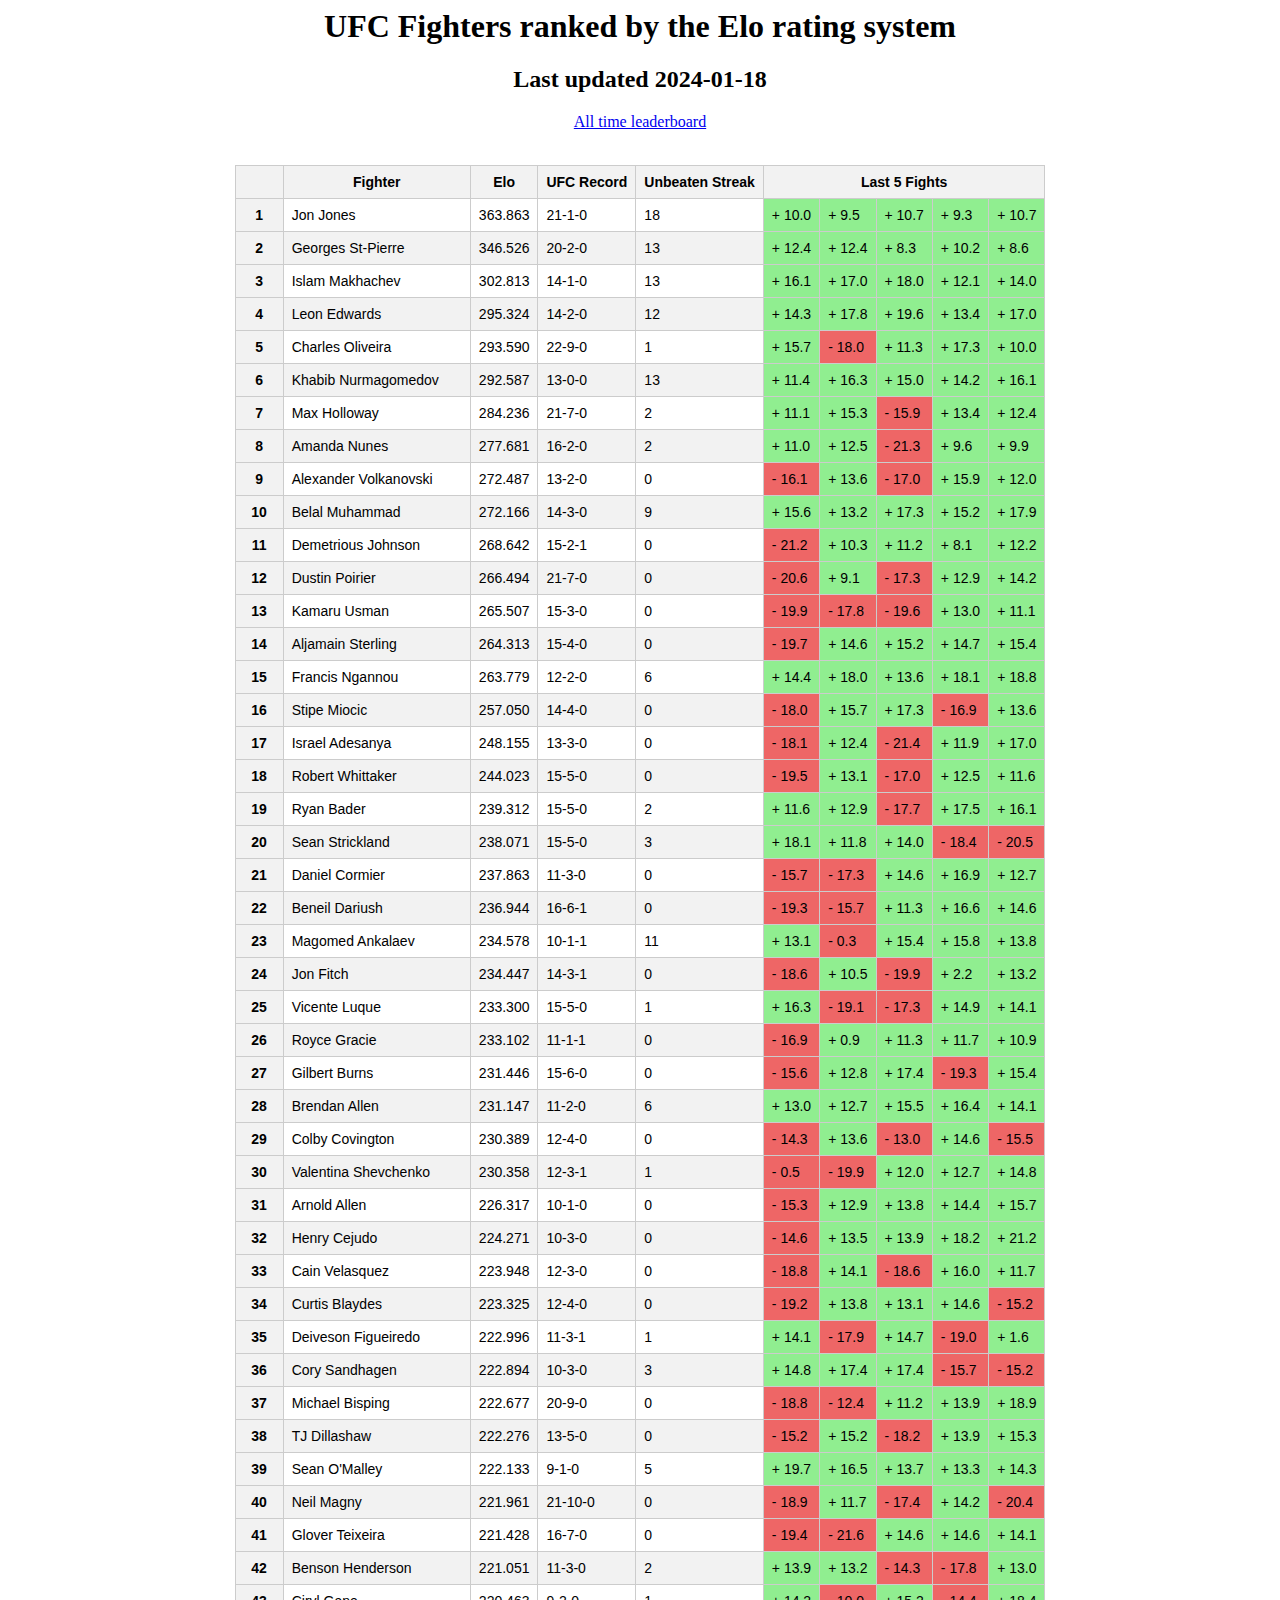
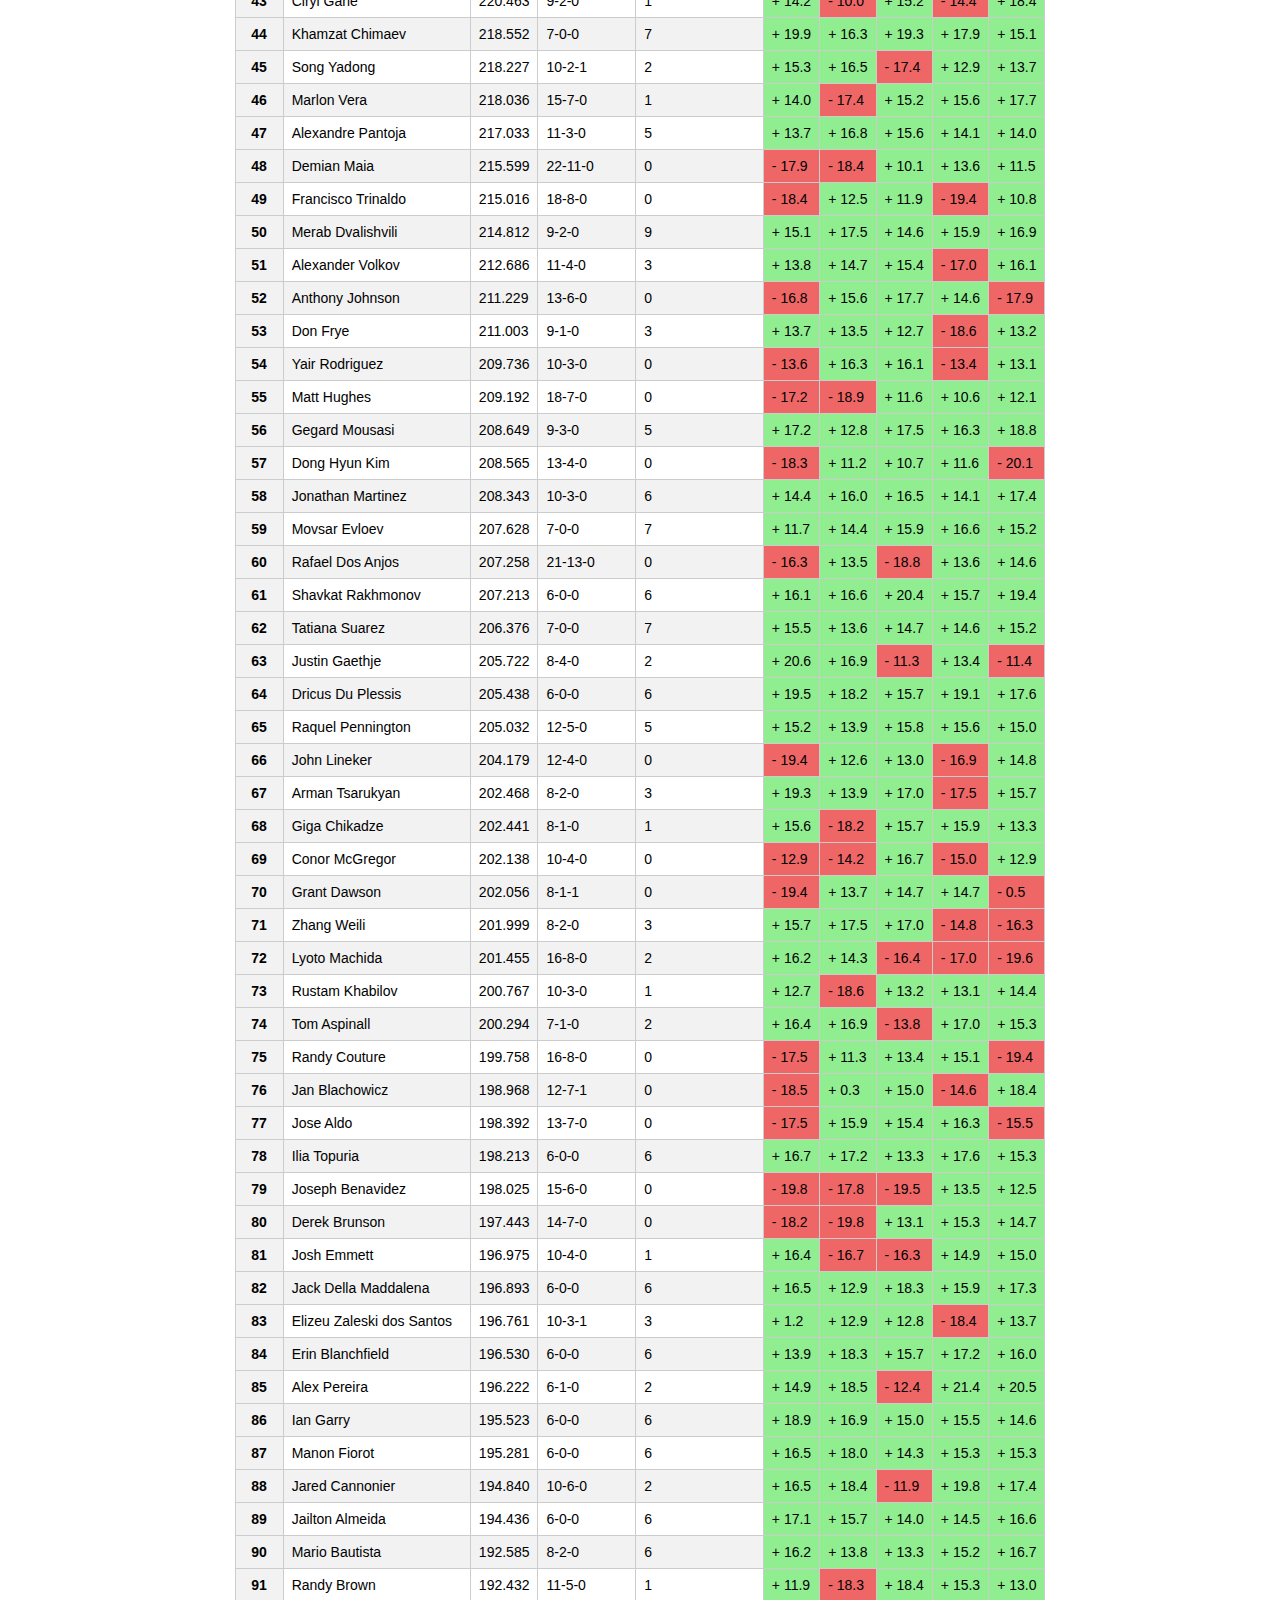
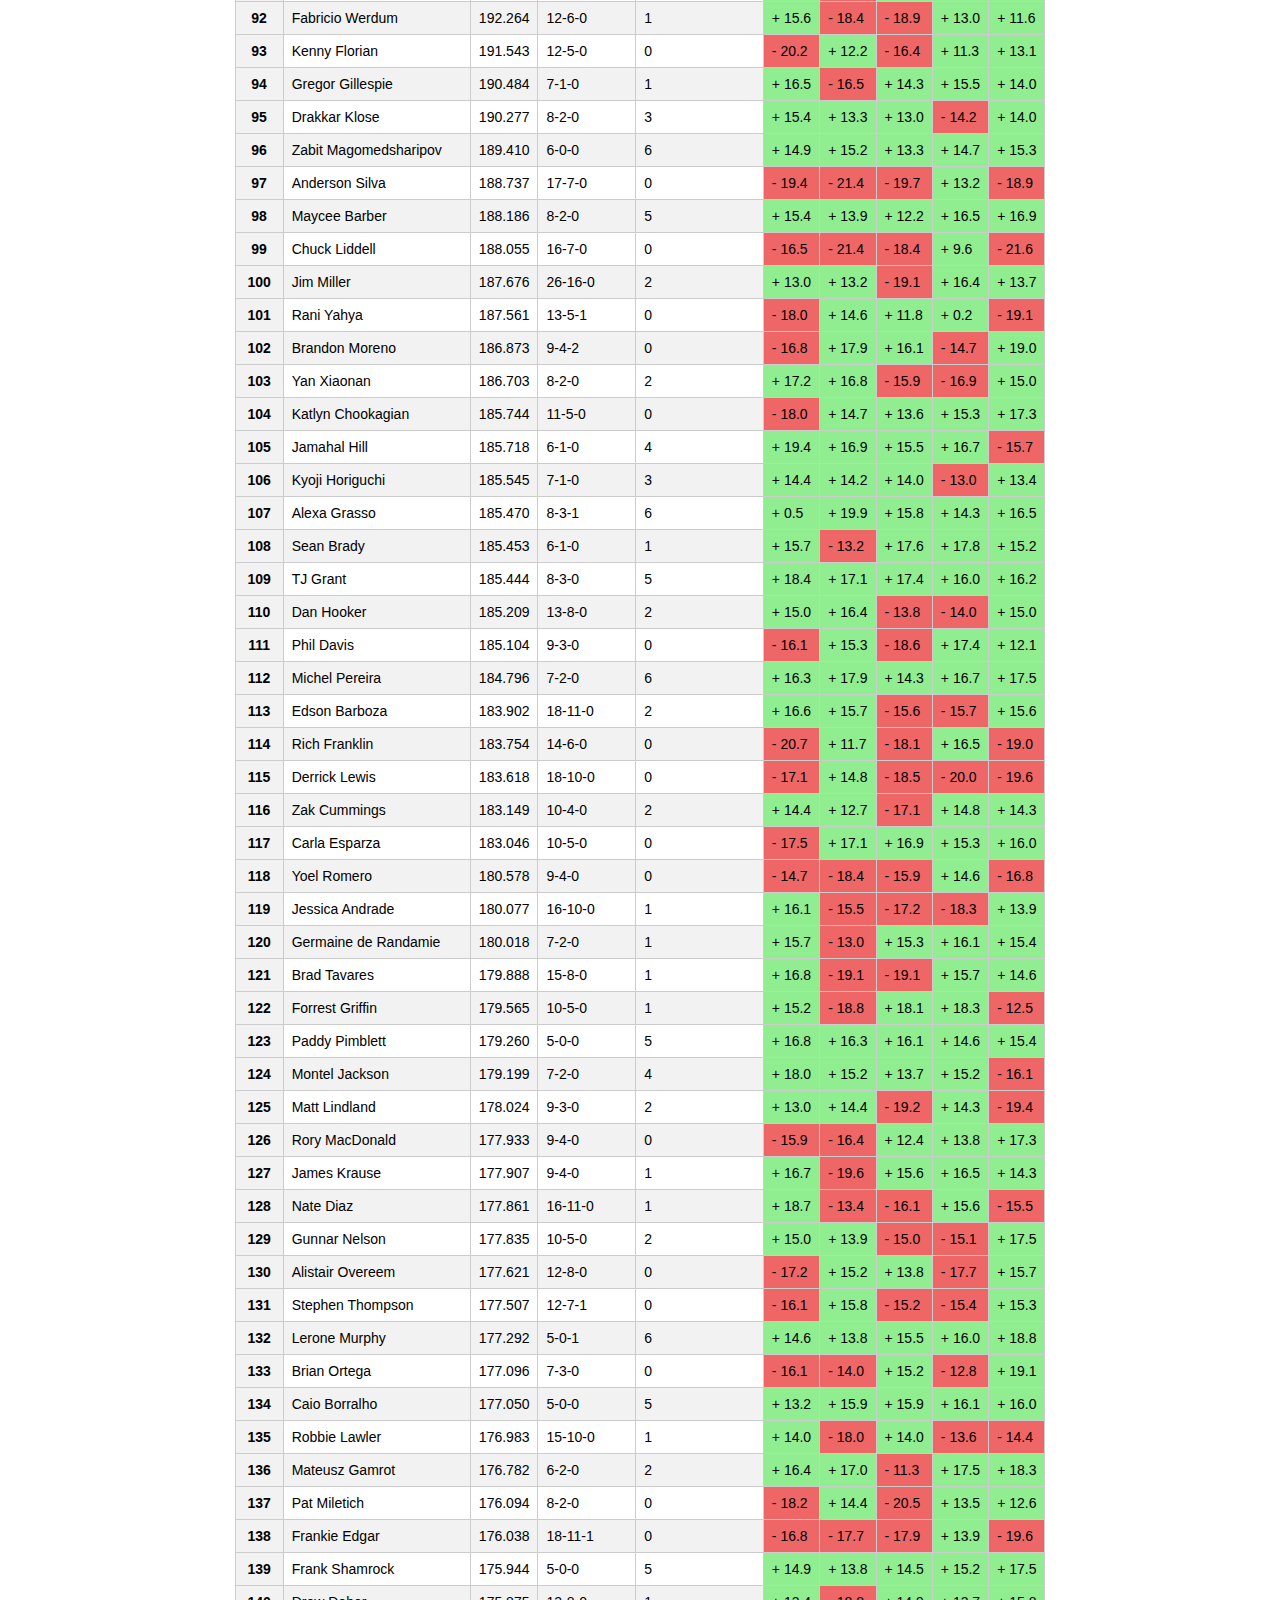
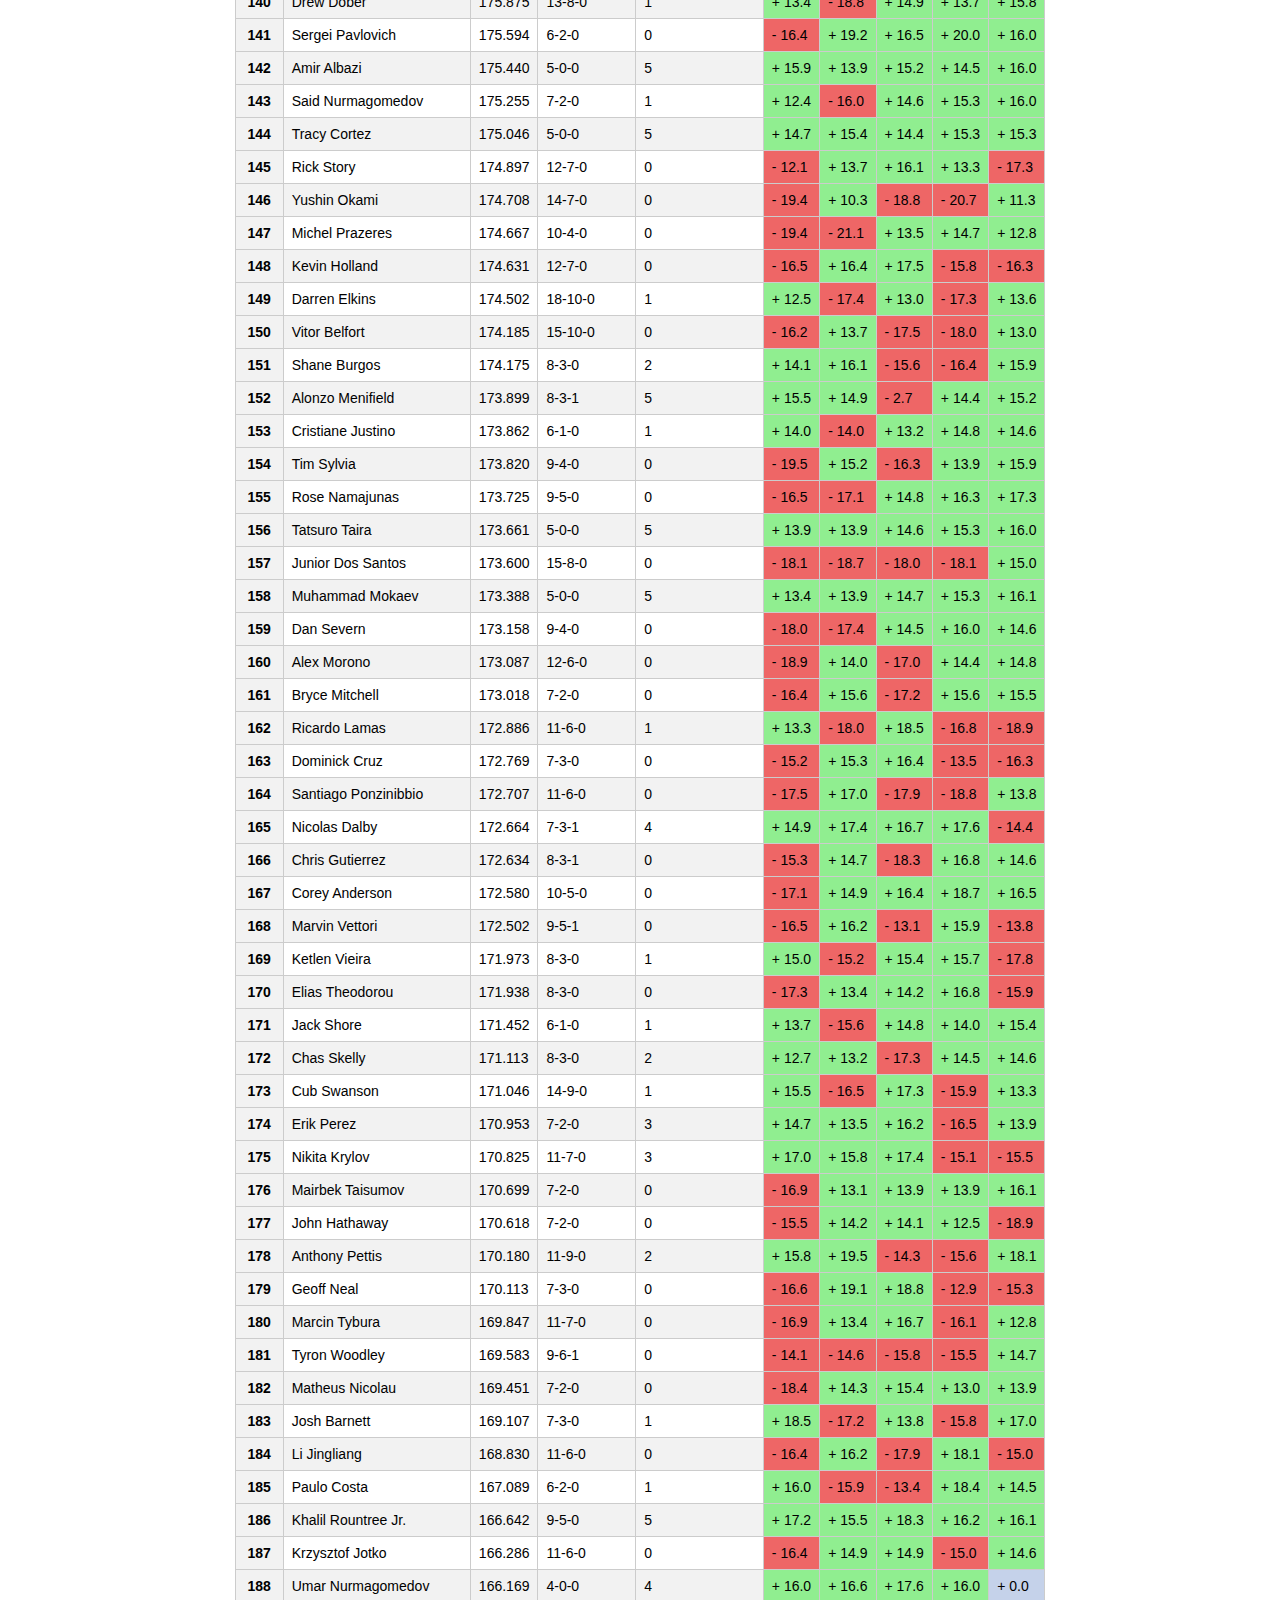
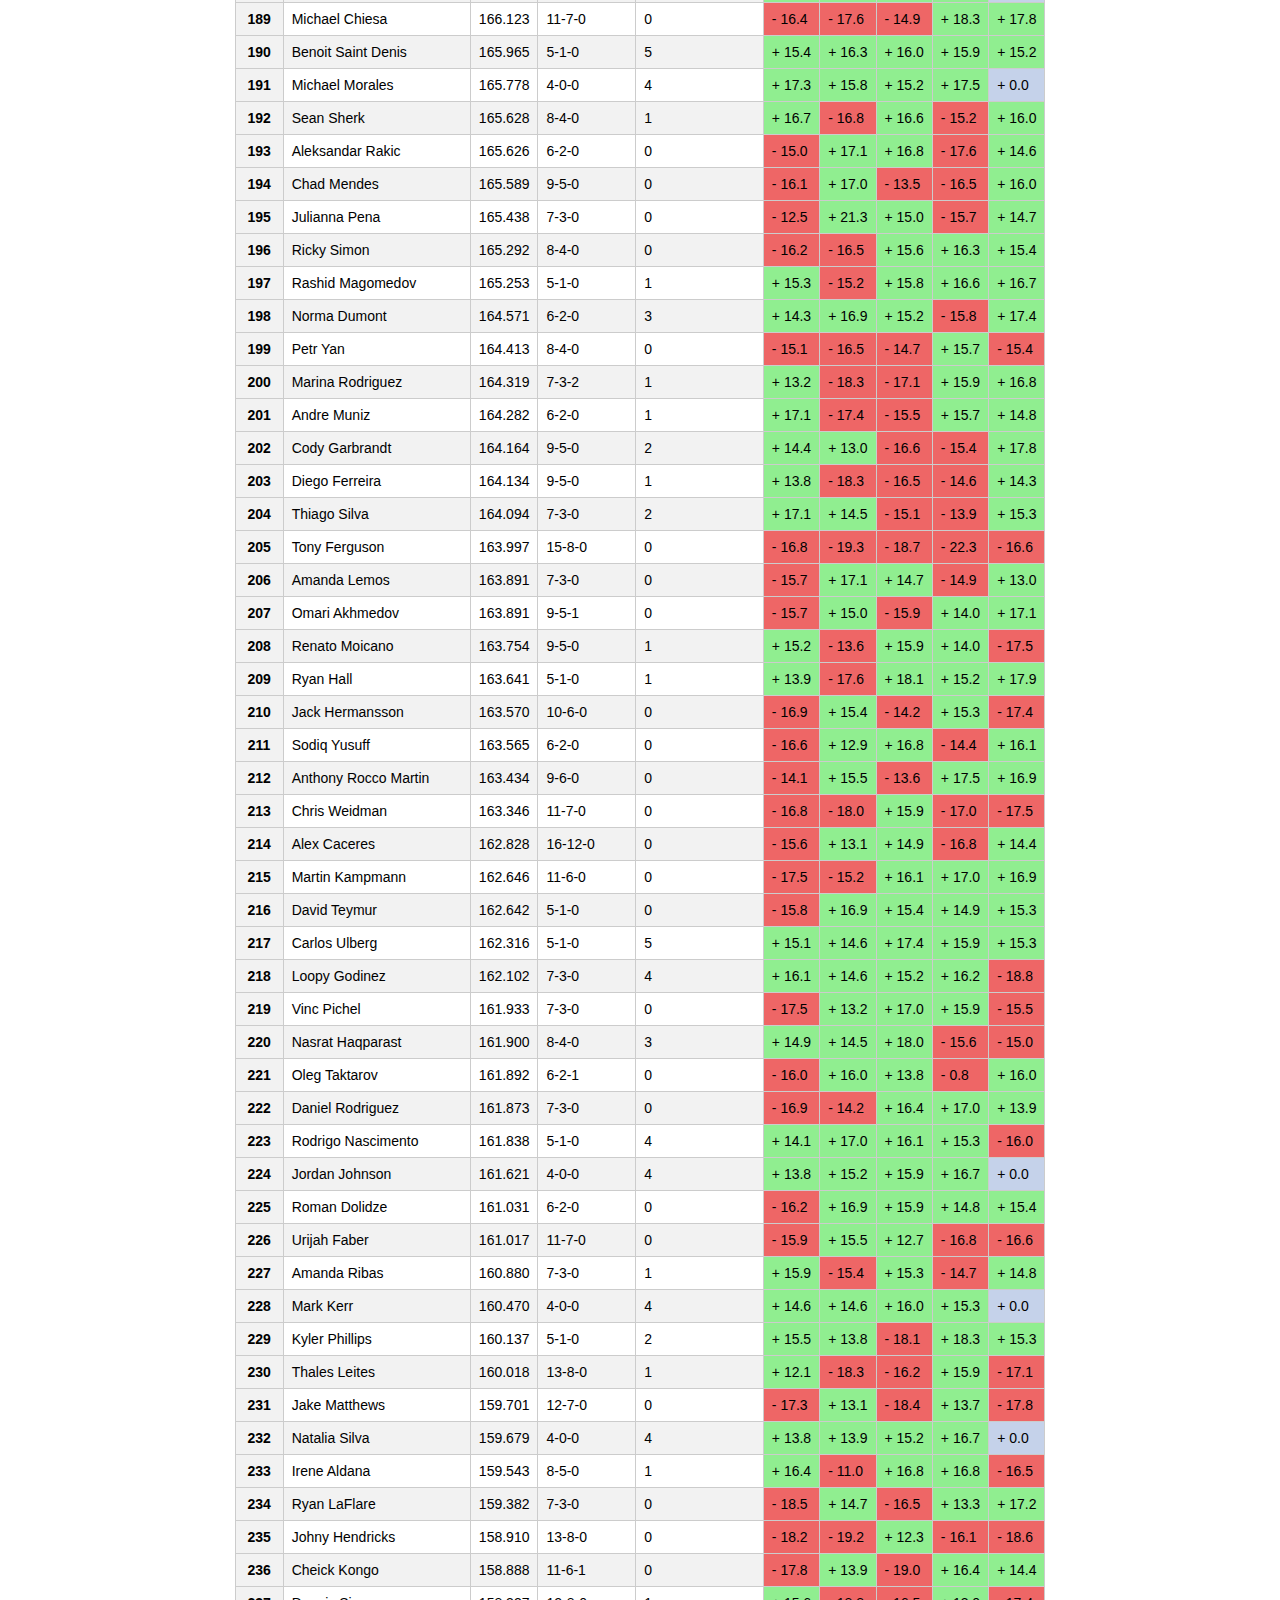
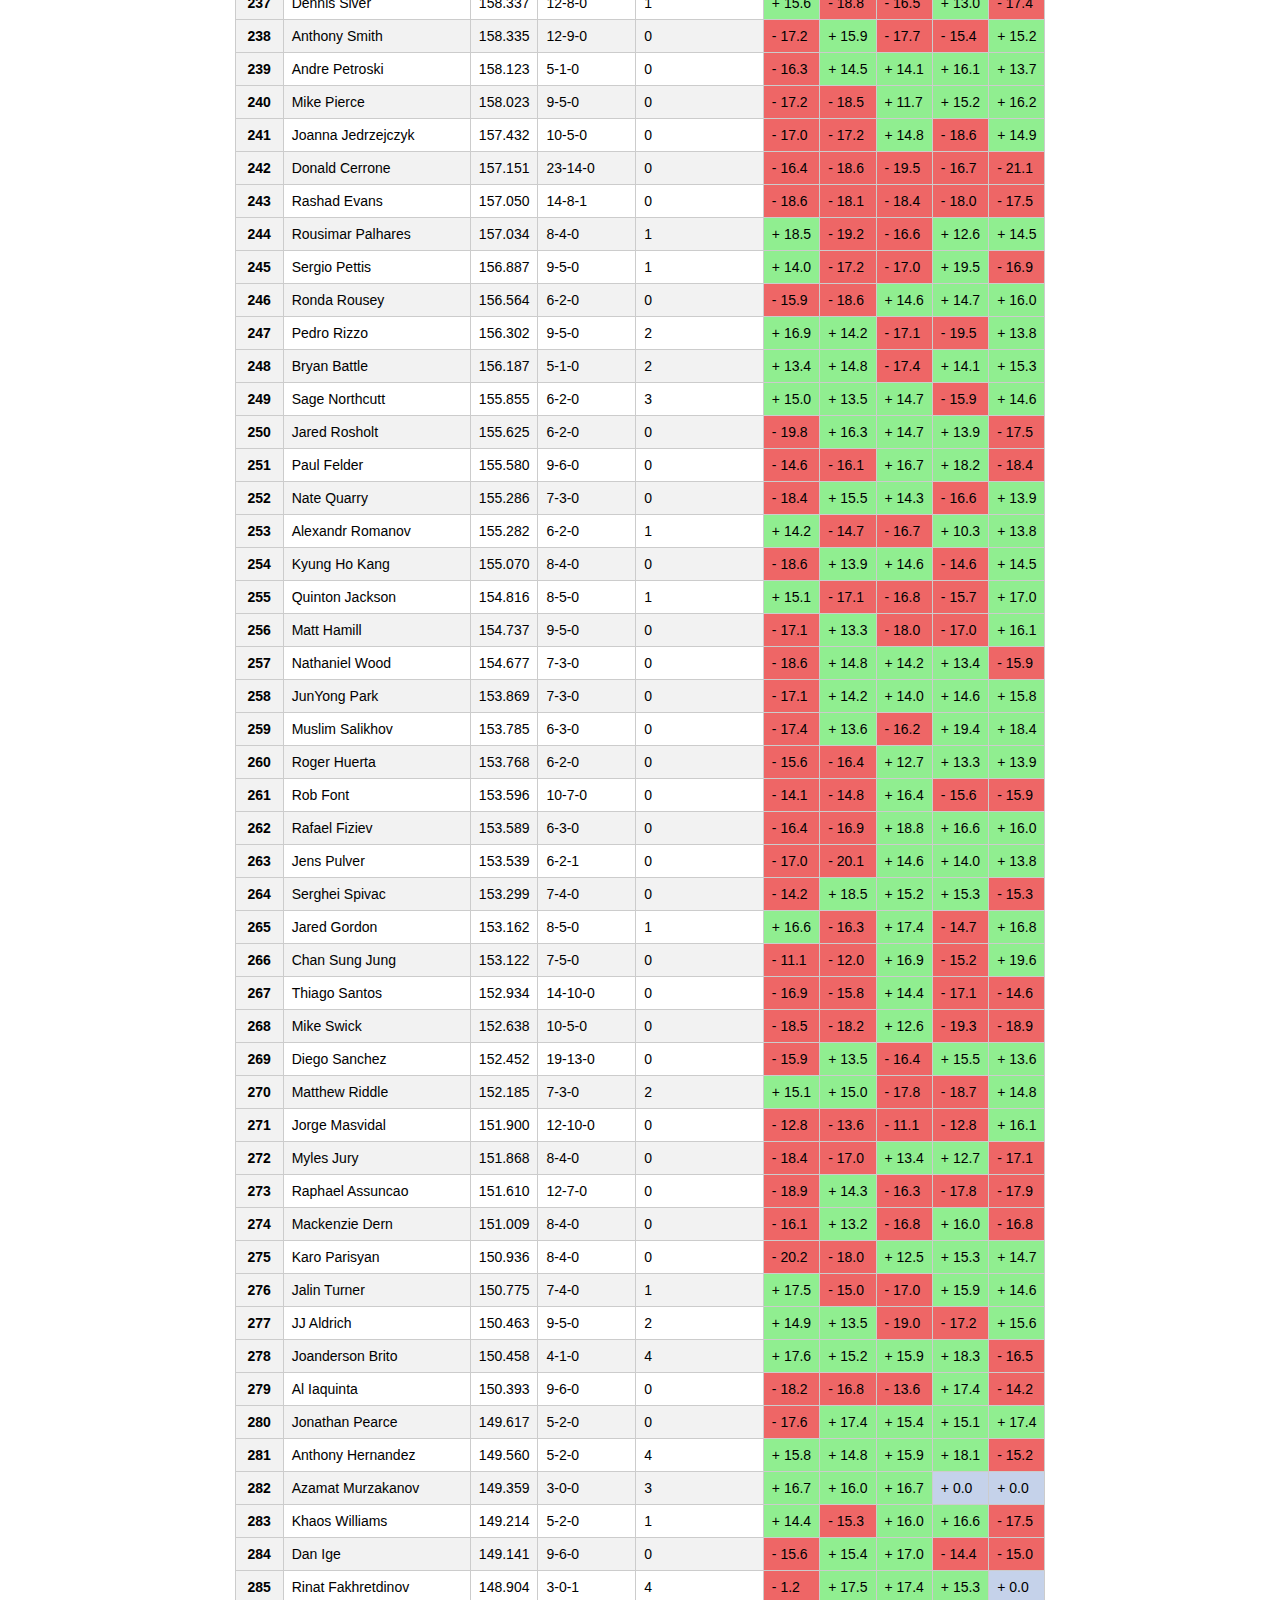
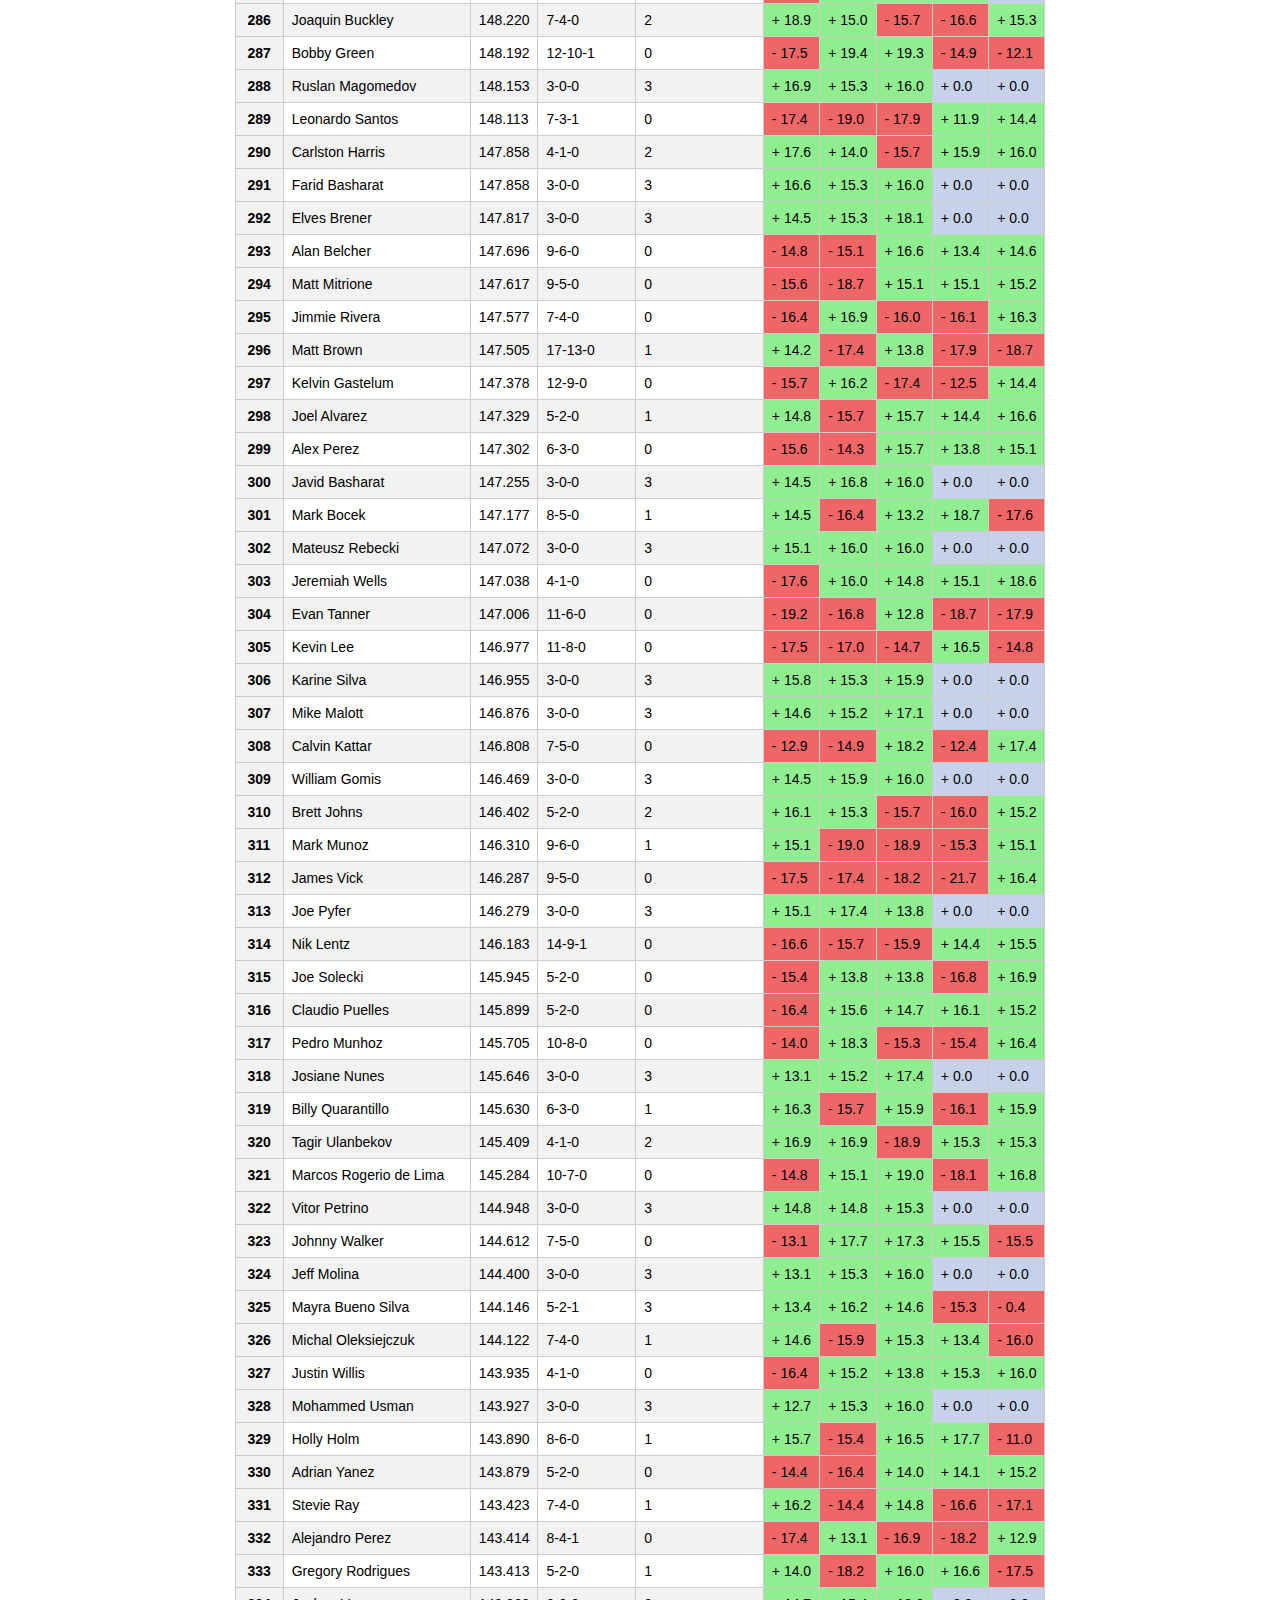
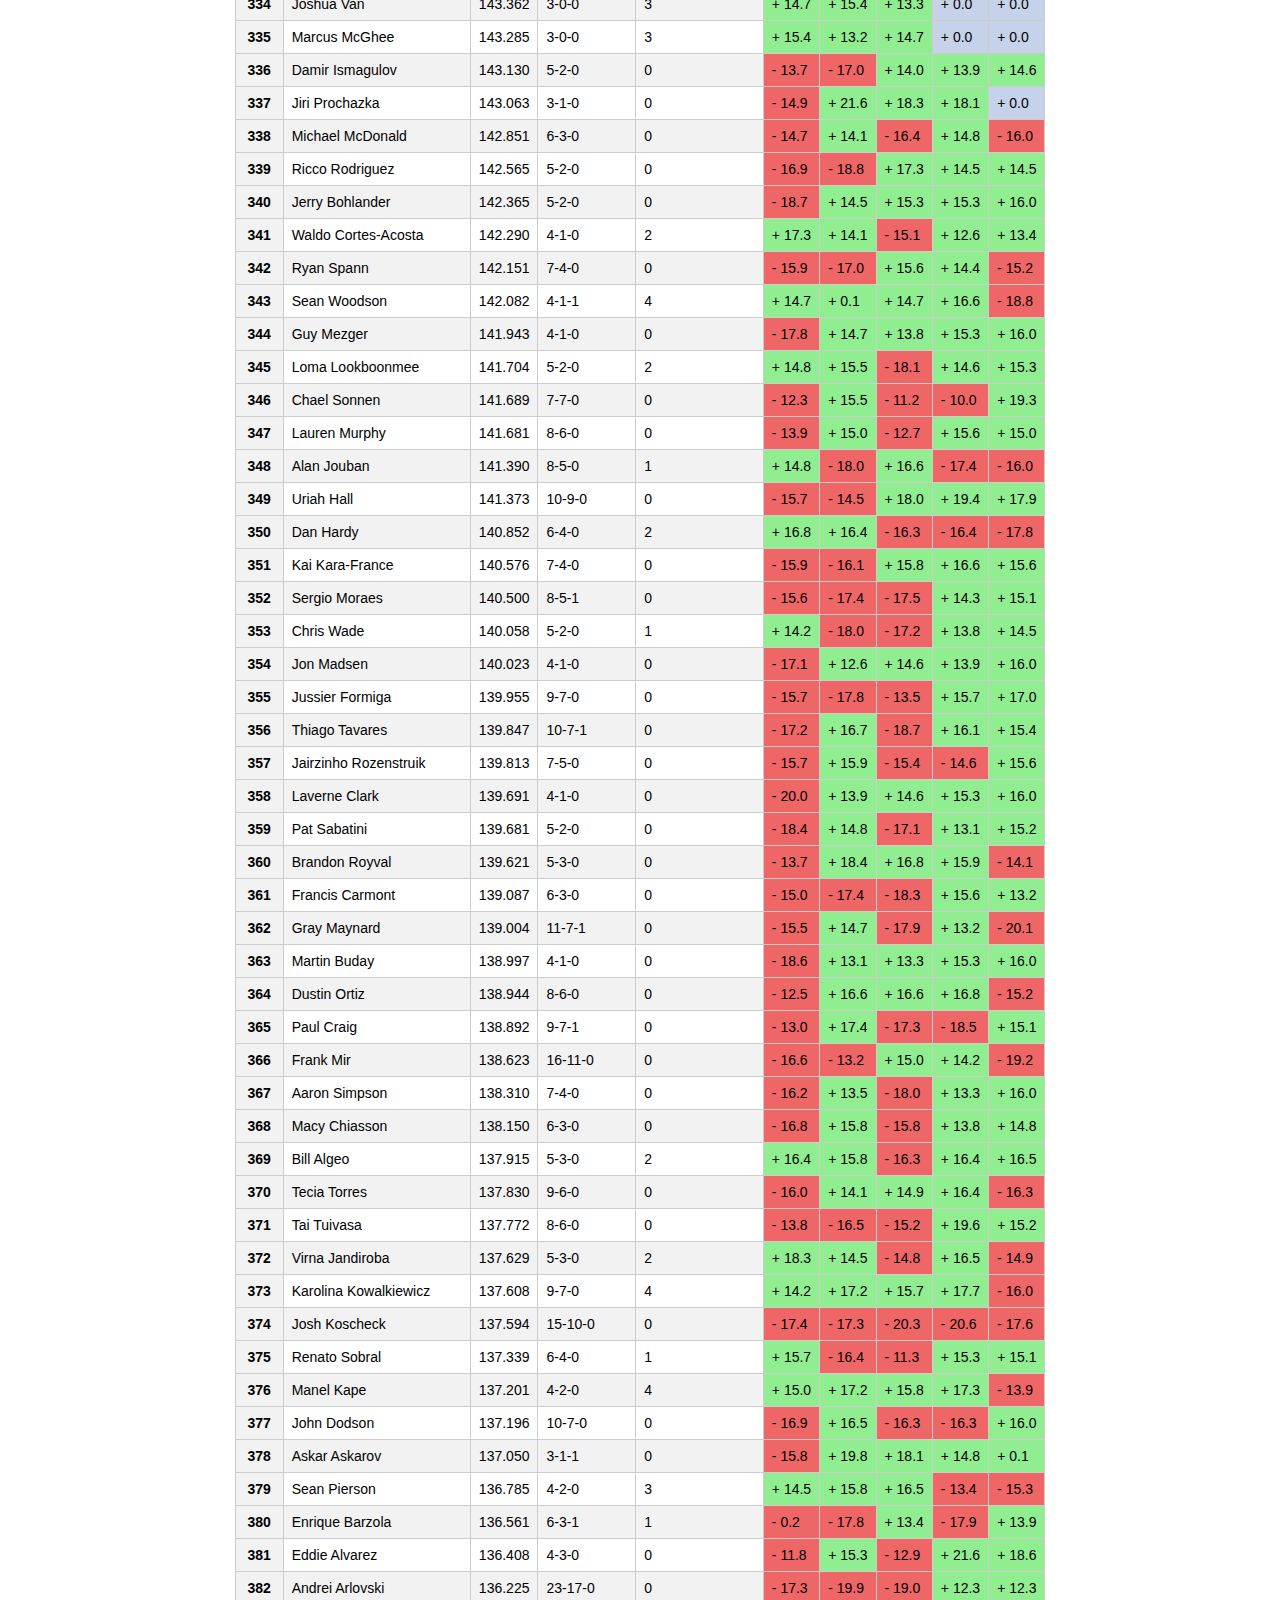
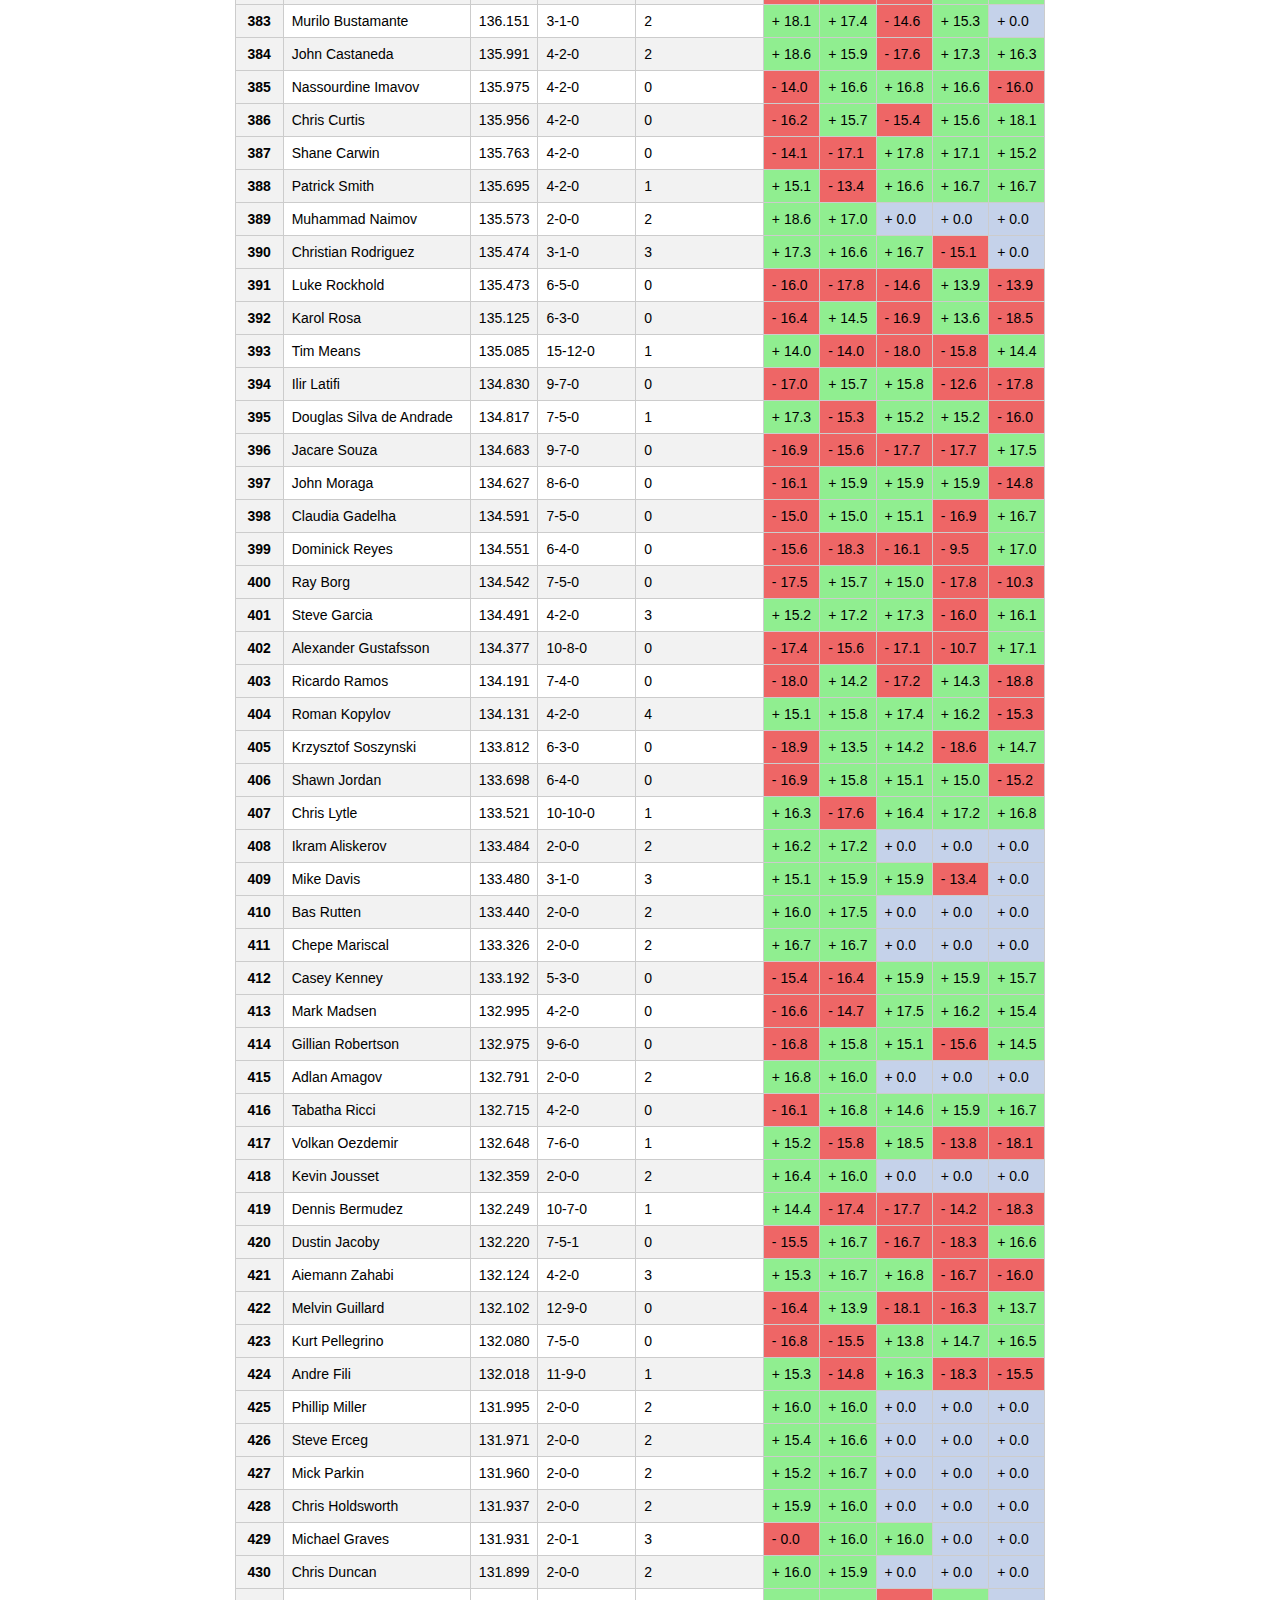
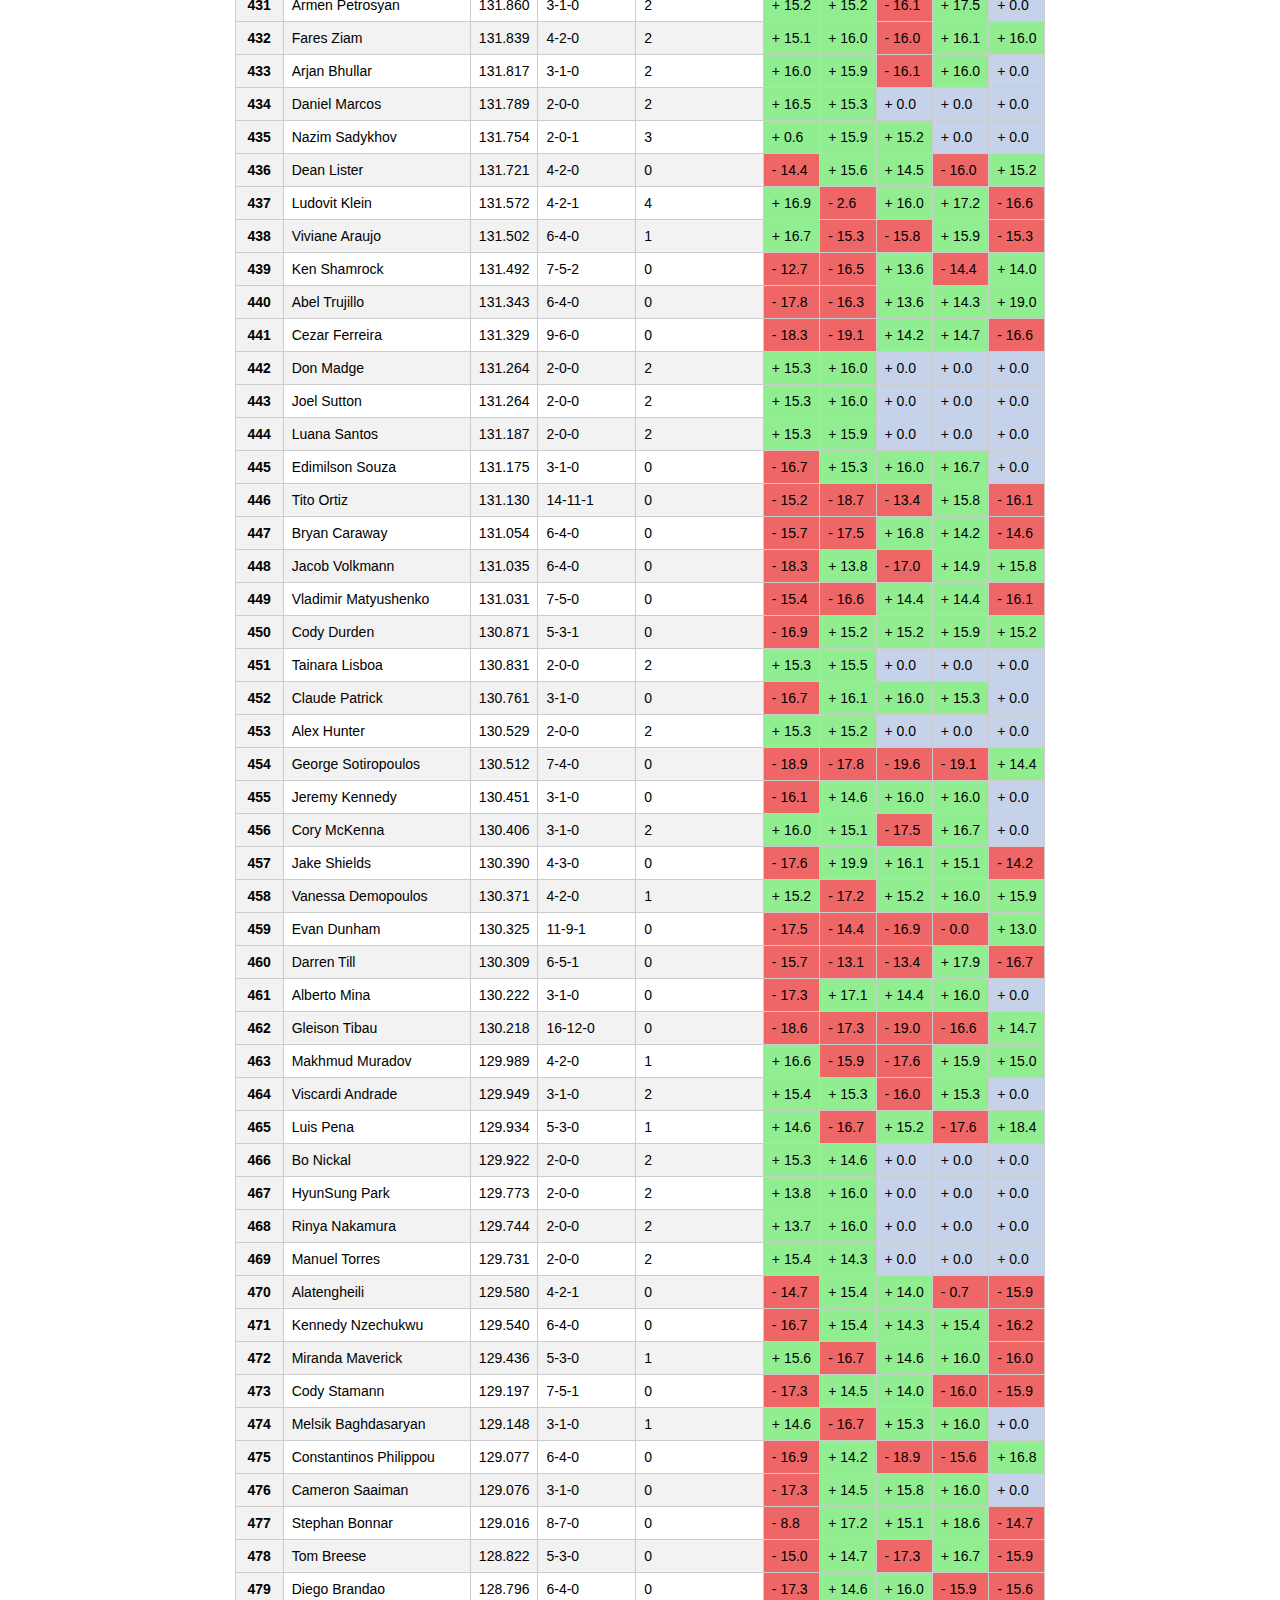
==== docs/index.html @ f028fefd "3.0" ====
</body>
    </html> <html>
    <head>
        <title>UFC ELO RATING</title>
        <link rel='stylesheet' type='text/css' href='style.css'>
    </head>
    <body>
        <h1  style="text-align: center; color: black;">UFC Fighters ranked by the Elo rating system</h1>
        <h2> Last updated 2024-01-18</h2> 
        <a href="peak_elo.html">All time leaderboard </a>
        <br> </br>

        <p><table border="1" class="dataframe">
  <thead>
    <tr style="text-align: right;">
      <th></th>
      <th>Fighter</th>
      <th>Elo</th>
      <th>UFC Record</th>
      <th>Unbeaten Streak</th>
      <th colspan="5">Last 5 Fights</th>
    </tr>
  </thead>
  <tbody>
    <tr>
      <th>1</th>
      <td>Jon Jones</td>
      <td>363.863</td>
      <td>21-1-0</td>
      <td>18</td>
<td style="background-color: #90EE90">+ 10.0</td><td style="background-color: #90EE90">+ 9.5</td><td style="background-color: #90EE90">+ 10.7</td><td style="background-color: #90EE90">+ 9.3</td><td style="background-color: #90EE90">+ 10.7</td>    </tr>
    <tr>
      <th>2</th>
      <td>Georges St-Pierre</td>
      <td>346.526</td>
      <td>20-2-0</td>
      <td>13</td>
<td style="background-color: #90EE90">+ 12.4</td><td style="background-color: #90EE90">+ 12.4</td><td style="background-color: #90EE90">+ 8.3</td><td style="background-color: #90EE90">+ 10.2</td><td style="background-color: #90EE90">+ 8.6</td>    </tr>
    <tr>
      <th>3</th>
      <td>Islam Makhachev</td>
      <td>302.813</td>
      <td>14-1-0</td>
      <td>13</td>
<td style="background-color: #90EE90">+ 16.1</td><td style="background-color: #90EE90">+ 17.0</td><td style="background-color: #90EE90">+ 18.0</td><td style="background-color: #90EE90">+ 12.1</td><td style="background-color: #90EE90">+ 14.0</td>    </tr>
    <tr>
      <th>4</th>
      <td>Leon Edwards</td>
      <td>295.324</td>
      <td>14-2-0</td>
      <td>12</td>
<td style="background-color: #90EE90">+ 14.3</td><td style="background-color: #90EE90">+ 17.8</td><td style="background-color: #90EE90">+ 19.6</td><td style="background-color: #90EE90">+ 13.4</td><td style="background-color: #90EE90">+ 17.0</td>    </tr>
    <tr>
      <th>5</th>
      <td>Charles Oliveira</td>
      <td>293.590</td>
      <td>22-9-0</td>
      <td>1</td>
<td style="background-color: #90EE90">+ 15.7</td><td style="background-color: #ee6666">- 18.0</td><td style="background-color: #90EE90">+ 11.3</td><td style="background-color: #90EE90">+ 17.3</td><td style="background-color: #90EE90">+ 10.0</td>    </tr>
    <tr>
      <th>6</th>
      <td>Khabib Nurmagomedov</td>
      <td>292.587</td>
      <td>13-0-0</td>
      <td>13</td>
<td style="background-color: #90EE90">+ 11.4</td><td style="background-color: #90EE90">+ 16.3</td><td style="background-color: #90EE90">+ 15.0</td><td style="background-color: #90EE90">+ 14.2</td><td style="background-color: #90EE90">+ 16.1</td>    </tr>
    <tr>
      <th>7</th>
      <td>Max Holloway</td>
      <td>284.236</td>
      <td>21-7-0</td>
      <td>2</td>
<td style="background-color: #90EE90">+ 11.1</td><td style="background-color: #90EE90">+ 15.3</td><td style="background-color: #ee6666">- 15.9</td><td style="background-color: #90EE90">+ 13.4</td><td style="background-color: #90EE90">+ 12.4</td>    </tr>
    <tr>
      <th>8</th>
      <td>Amanda Nunes</td>
      <td>277.681</td>
      <td>16-2-0</td>
      <td>2</td>
<td style="background-color: #90EE90">+ 11.0</td><td style="background-color: #90EE90">+ 12.5</td><td style="background-color: #ee6666">- 21.3</td><td style="background-color: #90EE90">+ 9.6</td><td style="background-color: #90EE90">+ 9.9</td>    </tr>
    <tr>
      <th>9</th>
      <td>Alexander Volkanovski</td>
      <td>272.487</td>
      <td>13-2-0</td>
      <td>0</td>
<td style="background-color: #ee6666">- 16.1</td><td style="background-color: #90EE90">+ 13.6</td><td style="background-color: #ee6666">- 17.0</td><td style="background-color: #90EE90">+ 15.9</td><td style="background-color: #90EE90">+ 12.0</td>    </tr>
    <tr>
      <th>10</th>
      <td>Belal Muhammad</td>
      <td>272.166</td>
      <td>14-3-0</td>
      <td>9</td>
<td style="background-color: #90EE90">+ 15.6</td><td style="background-color: #90EE90">+ 13.2</td><td style="background-color: #90EE90">+ 17.3</td><td style="background-color: #90EE90">+ 15.2</td><td style="background-color: #90EE90">+ 17.9</td>    </tr>
    <tr>
      <th>11</th>
      <td>Demetrious Johnson</td>
      <td>268.642</td>
      <td>15-2-1</td>
      <td>0</td>
<td style="background-color: #ee6666">- 21.2</td><td style="background-color: #90EE90">+ 10.3</td><td style="background-color: #90EE90">+ 11.2</td><td style="background-color: #90EE90">+ 8.1</td><td style="background-color: #90EE90">+ 12.2</td>    </tr>
    <tr>
      <th>12</th>
      <td>Dustin Poirier</td>
      <td>266.494</td>
      <td>21-7-0</td>
      <td>0</td>
<td style="background-color: #ee6666">- 20.6</td><td style="background-color: #90EE90">+ 9.1</td><td style="background-color: #ee6666">- 17.3</td><td style="background-color: #90EE90">+ 12.9</td><td style="background-color: #90EE90">+ 14.2</td>    </tr>
    <tr>
      <th>13</th>
      <td>Kamaru Usman</td>
      <td>265.507</td>
      <td>15-3-0</td>
      <td>0</td>
<td style="background-color: #ee6666">- 19.9</td><td style="background-color: #ee6666">- 17.8</td><td style="background-color: #ee6666">- 19.6</td><td style="background-color: #90EE90">+ 13.0</td><td style="background-color: #90EE90">+ 11.1</td>    </tr>
    <tr>
      <th>14</th>
      <td>Aljamain Sterling</td>
      <td>264.313</td>
      <td>15-4-0</td>
      <td>0</td>
<td style="background-color: #ee6666">- 19.7</td><td style="background-color: #90EE90">+ 14.6</td><td style="background-color: #90EE90">+ 15.2</td><td style="background-color: #90EE90">+ 14.7</td><td style="background-color: #90EE90">+ 15.4</td>    </tr>
    <tr>
      <th>15</th>
      <td>Francis Ngannou</td>
      <td>263.779</td>
      <td>12-2-0</td>
      <td>6</td>
<td style="background-color: #90EE90">+ 14.4</td><td style="background-color: #90EE90">+ 18.0</td><td style="background-color: #90EE90">+ 13.6</td><td style="background-color: #90EE90">+ 18.1</td><td style="background-color: #90EE90">+ 18.8</td>    </tr>
    <tr>
      <th>16</th>
      <td>Stipe Miocic</td>
      <td>257.050</td>
      <td>14-4-0</td>
      <td>0</td>
<td style="background-color: #ee6666">- 18.0</td><td style="background-color: #90EE90">+ 15.7</td><td style="background-color: #90EE90">+ 17.3</td><td style="background-color: #ee6666">- 16.9</td><td style="background-color: #90EE90">+ 13.6</td>    </tr>
    <tr>
      <th>17</th>
      <td>Israel Adesanya</td>
      <td>248.155</td>
      <td>13-3-0</td>
      <td>0</td>
<td style="background-color: #ee6666">- 18.1</td><td style="background-color: #90EE90">+ 12.4</td><td style="background-color: #ee6666">- 21.4</td><td style="background-color: #90EE90">+ 11.9</td><td style="background-color: #90EE90">+ 17.0</td>    </tr>
    <tr>
      <th>18</th>
      <td>Robert Whittaker</td>
      <td>244.023</td>
      <td>15-5-0</td>
      <td>0</td>
<td style="background-color: #ee6666">- 19.5</td><td style="background-color: #90EE90">+ 13.1</td><td style="background-color: #ee6666">- 17.0</td><td style="background-color: #90EE90">+ 12.5</td><td style="background-color: #90EE90">+ 11.6</td>    </tr>
    <tr>
      <th>19</th>
      <td>Ryan Bader</td>
      <td>239.312</td>
      <td>15-5-0</td>
      <td>2</td>
<td style="background-color: #90EE90">+ 11.6</td><td style="background-color: #90EE90">+ 12.9</td><td style="background-color: #ee6666">- 17.7</td><td style="background-color: #90EE90">+ 17.5</td><td style="background-color: #90EE90">+ 16.1</td>    </tr>
    <tr>
      <th>20</th>
      <td>Sean Strickland</td>
      <td>238.071</td>
      <td>15-5-0</td>
      <td>3</td>
<td style="background-color: #90EE90">+ 18.1</td><td style="background-color: #90EE90">+ 11.8</td><td style="background-color: #90EE90">+ 14.0</td><td style="background-color: #ee6666">- 18.4</td><td style="background-color: #ee6666">- 20.5</td>    </tr>
    <tr>
      <th>21</th>
      <td>Daniel Cormier</td>
      <td>237.863</td>
      <td>11-3-0</td>
      <td>0</td>
<td style="background-color: #ee6666">- 15.7</td><td style="background-color: #ee6666">- 17.3</td><td style="background-color: #90EE90">+ 14.6</td><td style="background-color: #90EE90">+ 16.9</td><td style="background-color: #90EE90">+ 12.7</td>    </tr>
    <tr>
      <th>22</th>
      <td>Beneil Dariush</td>
      <td>236.944</td>
      <td>16-6-1</td>
      <td>0</td>
<td style="background-color: #ee6666">- 19.3</td><td style="background-color: #ee6666">- 15.7</td><td style="background-color: #90EE90">+ 11.3</td><td style="background-color: #90EE90">+ 16.6</td><td style="background-color: #90EE90">+ 14.6</td>    </tr>
    <tr>
      <th>23</th>
      <td>Magomed Ankalaev</td>
      <td>234.578</td>
      <td>10-1-1</td>
      <td>11</td>
<td style="background-color: #90EE90">+ 13.1</td><td style="background-color: #ee6666">- 0.3</td><td style="background-color: #90EE90">+ 15.4</td><td style="background-color: #90EE90">+ 15.8</td><td style="background-color: #90EE90">+ 13.8</td>    </tr>
    <tr>
      <th>24</th>
      <td>Jon Fitch</td>
      <td>234.447</td>
      <td>14-3-1</td>
      <td>0</td>
<td style="background-color: #ee6666">- 18.6</td><td style="background-color: #90EE90">+ 10.5</td><td style="background-color: #ee6666">- 19.9</td><td style="background-color: #90EE90">+ 2.2</td><td style="background-color: #90EE90">+ 13.2</td>    </tr>
    <tr>
      <th>25</th>
      <td>Vicente Luque</td>
      <td>233.300</td>
      <td>15-5-0</td>
      <td>1</td>
<td style="background-color: #90EE90">+ 16.3</td><td style="background-color: #ee6666">- 19.1</td><td style="background-color: #ee6666">- 17.3</td><td style="background-color: #90EE90">+ 14.9</td><td style="background-color: #90EE90">+ 14.1</td>    </tr>
    <tr>
      <th>26</th>
      <td>Royce Gracie</td>
      <td>233.102</td>
      <td>11-1-1</td>
      <td>0</td>
<td style="background-color: #ee6666">- 16.9</td><td style="background-color: #90EE90">+ 0.9</td><td style="background-color: #90EE90">+ 11.3</td><td style="background-color: #90EE90">+ 11.7</td><td style="background-color: #90EE90">+ 10.9</td>    </tr>
    <tr>
      <th>27</th>
      <td>Gilbert Burns</td>
      <td>231.446</td>
      <td>15-6-0</td>
      <td>0</td>
<td style="background-color: #ee6666">- 15.6</td><td style="background-color: #90EE90">+ 12.8</td><td style="background-color: #90EE90">+ 17.4</td><td style="background-color: #ee6666">- 19.3</td><td style="background-color: #90EE90">+ 15.4</td>    </tr>
    <tr>
      <th>28</th>
      <td>Brendan Allen</td>
      <td>231.147</td>
      <td>11-2-0</td>
      <td>6</td>
<td style="background-color: #90EE90">+ 13.0</td><td style="background-color: #90EE90">+ 12.7</td><td style="background-color: #90EE90">+ 15.5</td><td style="background-color: #90EE90">+ 16.4</td><td style="background-color: #90EE90">+ 14.1</td>    </tr>
    <tr>
      <th>29</th>
      <td>Colby Covington</td>
      <td>230.389</td>
      <td>12-4-0</td>
      <td>0</td>
<td style="background-color: #ee6666">- 14.3</td><td style="background-color: #90EE90">+ 13.6</td><td style="background-color: #ee6666">- 13.0</td><td style="background-color: #90EE90">+ 14.6</td><td style="background-color: #ee6666">- 15.5</td>    </tr>
    <tr>
      <th>30</th>
      <td>Valentina Shevchenko</td>
      <td>230.358</td>
      <td>12-3-1</td>
      <td>1</td>
<td style="background-color: #ee6666">- 0.5</td><td style="background-color: #ee6666">- 19.9</td><td style="background-color: #90EE90">+ 12.0</td><td style="background-color: #90EE90">+ 12.7</td><td style="background-color: #90EE90">+ 14.8</td>    </tr>
    <tr>
      <th>31</th>
      <td>Arnold Allen</td>
      <td>226.317</td>
      <td>10-1-0</td>
      <td>0</td>
<td style="background-color: #ee6666">- 15.3</td><td style="background-color: #90EE90">+ 12.9</td><td style="background-color: #90EE90">+ 13.8</td><td style="background-color: #90EE90">+ 14.4</td><td style="background-color: #90EE90">+ 15.7</td>    </tr>
    <tr>
      <th>32</th>
      <td>Henry Cejudo</td>
      <td>224.271</td>
      <td>10-3-0</td>
      <td>0</td>
<td style="background-color: #ee6666">- 14.6</td><td style="background-color: #90EE90">+ 13.5</td><td style="background-color: #90EE90">+ 13.9</td><td style="background-color: #90EE90">+ 18.2</td><td style="background-color: #90EE90">+ 21.2</td>    </tr>
    <tr>
      <th>33</th>
      <td>Cain Velasquez</td>
      <td>223.948</td>
      <td>12-3-0</td>
      <td>0</td>
<td style="background-color: #ee6666">- 18.8</td><td style="background-color: #90EE90">+ 14.1</td><td style="background-color: #ee6666">- 18.6</td><td style="background-color: #90EE90">+ 16.0</td><td style="background-color: #90EE90">+ 11.7</td>    </tr>
    <tr>
      <th>34</th>
      <td>Curtis Blaydes</td>
      <td>223.325</td>
      <td>12-4-0</td>
      <td>0</td>
<td style="background-color: #ee6666">- 19.2</td><td style="background-color: #90EE90">+ 13.8</td><td style="background-color: #90EE90">+ 13.1</td><td style="background-color: #90EE90">+ 14.6</td><td style="background-color: #ee6666">- 15.2</td>    </tr>
    <tr>
      <th>35</th>
      <td>Deiveson Figueiredo</td>
      <td>222.996</td>
      <td>11-3-1</td>
      <td>1</td>
<td style="background-color: #90EE90">+ 14.1</td><td style="background-color: #ee6666">- 17.9</td><td style="background-color: #90EE90">+ 14.7</td><td style="background-color: #ee6666">- 19.0</td><td style="background-color: #90EE90">+ 1.6</td>    </tr>
    <tr>
      <th>36</th>
      <td>Cory Sandhagen</td>
      <td>222.894</td>
      <td>10-3-0</td>
      <td>3</td>
<td style="background-color: #90EE90">+ 14.8</td><td style="background-color: #90EE90">+ 17.4</td><td style="background-color: #90EE90">+ 17.4</td><td style="background-color: #ee6666">- 15.7</td><td style="background-color: #ee6666">- 15.2</td>    </tr>
    <tr>
      <th>37</th>
      <td>Michael Bisping</td>
      <td>222.677</td>
      <td>20-9-0</td>
      <td>0</td>
<td style="background-color: #ee6666">- 18.8</td><td style="background-color: #ee6666">- 12.4</td><td style="background-color: #90EE90">+ 11.2</td><td style="background-color: #90EE90">+ 13.9</td><td style="background-color: #90EE90">+ 18.9</td>    </tr>
    <tr>
      <th>38</th>
      <td>TJ Dillashaw</td>
      <td>222.276</td>
      <td>13-5-0</td>
      <td>0</td>
<td style="background-color: #ee6666">- 15.2</td><td style="background-color: #90EE90">+ 15.2</td><td style="background-color: #ee6666">- 18.2</td><td style="background-color: #90EE90">+ 13.9</td><td style="background-color: #90EE90">+ 15.3</td>    </tr>
    <tr>
      <th>39</th>
      <td>Sean O'Malley</td>
      <td>222.133</td>
      <td>9-1-0</td>
      <td>5</td>
<td style="background-color: #90EE90">+ 19.7</td><td style="background-color: #90EE90">+ 16.5</td><td style="background-color: #90EE90">+ 13.7</td><td style="background-color: #90EE90">+ 13.3</td><td style="background-color: #90EE90">+ 14.3</td>    </tr>
    <tr>
      <th>40</th>
      <td>Neil Magny</td>
      <td>221.961</td>
      <td>21-10-0</td>
      <td>0</td>
<td style="background-color: #ee6666">- 18.9</td><td style="background-color: #90EE90">+ 11.7</td><td style="background-color: #ee6666">- 17.4</td><td style="background-color: #90EE90">+ 14.2</td><td style="background-color: #ee6666">- 20.4</td>    </tr>
    <tr>
      <th>41</th>
      <td>Glover Teixeira</td>
      <td>221.428</td>
      <td>16-7-0</td>
      <td>0</td>
<td style="background-color: #ee6666">- 19.4</td><td style="background-color: #ee6666">- 21.6</td><td style="background-color: #90EE90">+ 14.6</td><td style="background-color: #90EE90">+ 14.6</td><td style="background-color: #90EE90">+ 14.1</td>    </tr>
    <tr>
      <th>42</th>
      <td>Benson Henderson</td>
      <td>221.051</td>
      <td>11-3-0</td>
      <td>2</td>
<td style="background-color: #90EE90">+ 13.9</td><td style="background-color: #90EE90">+ 13.2</td><td style="background-color: #ee6666">- 14.3</td><td style="background-color: #ee6666">- 17.8</td><td style="background-color: #90EE90">+ 13.0</td>    </tr>
    <tr>
      <th>43</th>
      <td>Ciryl Gane</td>
      <td>220.463</td>
      <td>9-2-0</td>
      <td>1</td>
<td style="background-color: #90EE90">+ 14.2</td><td style="background-color: #ee6666">- 10.0</td><td style="background-color: #90EE90">+ 15.2</td><td style="background-color: #ee6666">- 14.4</td><td style="background-color: #90EE90">+ 18.4</td>    </tr>
    <tr>
      <th>44</th>
      <td>Khamzat Chimaev</td>
      <td>218.552</td>
      <td>7-0-0</td>
      <td>7</td>
<td style="background-color: #90EE90">+ 19.9</td><td style="background-color: #90EE90">+ 16.3</td><td style="background-color: #90EE90">+ 19.3</td><td style="background-color: #90EE90">+ 17.9</td><td style="background-color: #90EE90">+ 15.1</td>    </tr>
    <tr>
      <th>45</th>
      <td>Song Yadong</td>
      <td>218.227</td>
      <td>10-2-1</td>
      <td>2</td>
<td style="background-color: #90EE90">+ 15.3</td><td style="background-color: #90EE90">+ 16.5</td><td style="background-color: #ee6666">- 17.4</td><td style="background-color: #90EE90">+ 12.9</td><td style="background-color: #90EE90">+ 13.7</td>    </tr>
    <tr>
      <th>46</th>
      <td>Marlon Vera</td>
      <td>218.036</td>
      <td>15-7-0</td>
      <td>1</td>
<td style="background-color: #90EE90">+ 14.0</td><td style="background-color: #ee6666">- 17.4</td><td style="background-color: #90EE90">+ 15.2</td><td style="background-color: #90EE90">+ 15.6</td><td style="background-color: #90EE90">+ 17.7</td>    </tr>
    <tr>
      <th>47</th>
      <td>Alexandre Pantoja</td>
      <td>217.033</td>
      <td>11-3-0</td>
      <td>5</td>
<td style="background-color: #90EE90">+ 13.7</td><td style="background-color: #90EE90">+ 16.8</td><td style="background-color: #90EE90">+ 15.6</td><td style="background-color: #90EE90">+ 14.1</td><td style="background-color: #90EE90">+ 14.0</td>    </tr>
    <tr>
      <th>48</th>
      <td>Demian Maia</td>
      <td>215.599</td>
      <td>22-11-0</td>
      <td>0</td>
<td style="background-color: #ee6666">- 17.9</td><td style="background-color: #ee6666">- 18.4</td><td style="background-color: #90EE90">+ 10.1</td><td style="background-color: #90EE90">+ 13.6</td><td style="background-color: #90EE90">+ 11.5</td>    </tr>
    <tr>
      <th>49</th>
      <td>Francisco Trinaldo</td>
      <td>215.016</td>
      <td>18-8-0</td>
      <td>0</td>
<td style="background-color: #ee6666">- 18.4</td><td style="background-color: #90EE90">+ 12.5</td><td style="background-color: #90EE90">+ 11.9</td><td style="background-color: #ee6666">- 19.4</td><td style="background-color: #90EE90">+ 10.8</td>    </tr>
    <tr>
      <th>50</th>
      <td>Merab Dvalishvili</td>
      <td>214.812</td>
      <td>9-2-0</td>
      <td>9</td>
<td style="background-color: #90EE90">+ 15.1</td><td style="background-color: #90EE90">+ 17.5</td><td style="background-color: #90EE90">+ 14.6</td><td style="background-color: #90EE90">+ 15.9</td><td style="background-color: #90EE90">+ 16.9</td>    </tr>
    <tr>
      <th>51</th>
      <td>Alexander Volkov</td>
      <td>212.686</td>
      <td>11-4-0</td>
      <td>3</td>
<td style="background-color: #90EE90">+ 13.8</td><td style="background-color: #90EE90">+ 14.7</td><td style="background-color: #90EE90">+ 15.4</td><td style="background-color: #ee6666">- 17.0</td><td style="background-color: #90EE90">+ 16.1</td>    </tr>
    <tr>
      <th>52</th>
      <td>Anthony Johnson</td>
      <td>211.229</td>
      <td>13-6-0</td>
      <td>0</td>
<td style="background-color: #ee6666">- 16.8</td><td style="background-color: #90EE90">+ 15.6</td><td style="background-color: #90EE90">+ 17.7</td><td style="background-color: #90EE90">+ 14.6</td><td style="background-color: #ee6666">- 17.9</td>    </tr>
    <tr>
      <th>53</th>
      <td>Don Frye</td>
      <td>211.003</td>
      <td>9-1-0</td>
      <td>3</td>
<td style="background-color: #90EE90">+ 13.7</td><td style="background-color: #90EE90">+ 13.5</td><td style="background-color: #90EE90">+ 12.7</td><td style="background-color: #ee6666">- 18.6</td><td style="background-color: #90EE90">+ 13.2</td>    </tr>
    <tr>
      <th>54</th>
      <td>Yair Rodriguez</td>
      <td>209.736</td>
      <td>10-3-0</td>
      <td>0</td>
<td style="background-color: #ee6666">- 13.6</td><td style="background-color: #90EE90">+ 16.3</td><td style="background-color: #90EE90">+ 16.1</td><td style="background-color: #ee6666">- 13.4</td><td style="background-color: #90EE90">+ 13.1</td>    </tr>
    <tr>
      <th>55</th>
      <td>Matt Hughes</td>
      <td>209.192</td>
      <td>18-7-0</td>
      <td>0</td>
<td style="background-color: #ee6666">- 17.2</td><td style="background-color: #ee6666">- 18.9</td><td style="background-color: #90EE90">+ 11.6</td><td style="background-color: #90EE90">+ 10.6</td><td style="background-color: #90EE90">+ 12.1</td>    </tr>
    <tr>
      <th>56</th>
      <td>Gegard Mousasi</td>
      <td>208.649</td>
      <td>9-3-0</td>
      <td>5</td>
<td style="background-color: #90EE90">+ 17.2</td><td style="background-color: #90EE90">+ 12.8</td><td style="background-color: #90EE90">+ 17.5</td><td style="background-color: #90EE90">+ 16.3</td><td style="background-color: #90EE90">+ 18.8</td>    </tr>
    <tr>
      <th>57</th>
      <td>Dong Hyun Kim</td>
      <td>208.565</td>
      <td>13-4-0</td>
      <td>0</td>
<td style="background-color: #ee6666">- 18.3</td><td style="background-color: #90EE90">+ 11.2</td><td style="background-color: #90EE90">+ 10.7</td><td style="background-color: #90EE90">+ 11.6</td><td style="background-color: #ee6666">- 20.1</td>    </tr>
    <tr>
      <th>58</th>
      <td>Jonathan Martinez</td>
      <td>208.343</td>
      <td>10-3-0</td>
      <td>6</td>
<td style="background-color: #90EE90">+ 14.4</td><td style="background-color: #90EE90">+ 16.0</td><td style="background-color: #90EE90">+ 16.5</td><td style="background-color: #90EE90">+ 14.1</td><td style="background-color: #90EE90">+ 17.4</td>    </tr>
    <tr>
      <th>59</th>
      <td>Movsar Evloev</td>
      <td>207.628</td>
      <td>7-0-0</td>
      <td>7</td>
<td style="background-color: #90EE90">+ 11.7</td><td style="background-color: #90EE90">+ 14.4</td><td style="background-color: #90EE90">+ 15.9</td><td style="background-color: #90EE90">+ 16.6</td><td style="background-color: #90EE90">+ 15.2</td>    </tr>
    <tr>
      <th>60</th>
      <td>Rafael Dos Anjos</td>
      <td>207.258</td>
      <td>21-13-0</td>
      <td>0</td>
<td style="background-color: #ee6666">- 16.3</td><td style="background-color: #90EE90">+ 13.5</td><td style="background-color: #ee6666">- 18.8</td><td style="background-color: #90EE90">+ 13.6</td><td style="background-color: #90EE90">+ 14.6</td>    </tr>
    <tr>
      <th>61</th>
      <td>Shavkat Rakhmonov</td>
      <td>207.213</td>
      <td>6-0-0</td>
      <td>6</td>
<td style="background-color: #90EE90">+ 16.1</td><td style="background-color: #90EE90">+ 16.6</td><td style="background-color: #90EE90">+ 20.4</td><td style="background-color: #90EE90">+ 15.7</td><td style="background-color: #90EE90">+ 19.4</td>    </tr>
    <tr>
      <th>62</th>
      <td>Tatiana Suarez</td>
      <td>206.376</td>
      <td>7-0-0</td>
      <td>7</td>
<td style="background-color: #90EE90">+ 15.5</td><td style="background-color: #90EE90">+ 13.6</td><td style="background-color: #90EE90">+ 14.7</td><td style="background-color: #90EE90">+ 14.6</td><td style="background-color: #90EE90">+ 15.2</td>    </tr>
    <tr>
      <th>63</th>
      <td>Justin Gaethje</td>
      <td>205.722</td>
      <td>8-4-0</td>
      <td>2</td>
<td style="background-color: #90EE90">+ 20.6</td><td style="background-color: #90EE90">+ 16.9</td><td style="background-color: #ee6666">- 11.3</td><td style="background-color: #90EE90">+ 13.4</td><td style="background-color: #ee6666">- 11.4</td>    </tr>
    <tr>
      <th>64</th>
      <td>Dricus Du Plessis</td>
      <td>205.438</td>
      <td>6-0-0</td>
      <td>6</td>
<td style="background-color: #90EE90">+ 19.5</td><td style="background-color: #90EE90">+ 18.2</td><td style="background-color: #90EE90">+ 15.7</td><td style="background-color: #90EE90">+ 19.1</td><td style="background-color: #90EE90">+ 17.6</td>    </tr>
    <tr>
      <th>65</th>
      <td>Raquel Pennington</td>
      <td>205.032</td>
      <td>12-5-0</td>
      <td>5</td>
<td style="background-color: #90EE90">+ 15.2</td><td style="background-color: #90EE90">+ 13.9</td><td style="background-color: #90EE90">+ 15.8</td><td style="background-color: #90EE90">+ 15.6</td><td style="background-color: #90EE90">+ 15.0</td>    </tr>
    <tr>
      <th>66</th>
      <td>John Lineker</td>
      <td>204.179</td>
      <td>12-4-0</td>
      <td>0</td>
<td style="background-color: #ee6666">- 19.4</td><td style="background-color: #90EE90">+ 12.6</td><td style="background-color: #90EE90">+ 13.0</td><td style="background-color: #ee6666">- 16.9</td><td style="background-color: #90EE90">+ 14.8</td>    </tr>
    <tr>
      <th>67</th>
      <td>Arman Tsarukyan</td>
      <td>202.468</td>
      <td>8-2-0</td>
      <td>3</td>
<td style="background-color: #90EE90">+ 19.3</td><td style="background-color: #90EE90">+ 13.9</td><td style="background-color: #90EE90">+ 17.0</td><td style="background-color: #ee6666">- 17.5</td><td style="background-color: #90EE90">+ 15.7</td>    </tr>
    <tr>
      <th>68</th>
      <td>Giga Chikadze</td>
      <td>202.441</td>
      <td>8-1-0</td>
      <td>1</td>
<td style="background-color: #90EE90">+ 15.6</td><td style="background-color: #ee6666">- 18.2</td><td style="background-color: #90EE90">+ 15.7</td><td style="background-color: #90EE90">+ 15.9</td><td style="background-color: #90EE90">+ 13.3</td>    </tr>
    <tr>
      <th>69</th>
      <td>Conor McGregor</td>
      <td>202.138</td>
      <td>10-4-0</td>
      <td>0</td>
<td style="background-color: #ee6666">- 12.9</td><td style="background-color: #ee6666">- 14.2</td><td style="background-color: #90EE90">+ 16.7</td><td style="background-color: #ee6666">- 15.0</td><td style="background-color: #90EE90">+ 12.9</td>    </tr>
    <tr>
      <th>70</th>
      <td>Grant Dawson</td>
      <td>202.056</td>
      <td>8-1-1</td>
      <td>0</td>
<td style="background-color: #ee6666">- 19.4</td><td style="background-color: #90EE90">+ 13.7</td><td style="background-color: #90EE90">+ 14.7</td><td style="background-color: #90EE90">+ 14.7</td><td style="background-color: #ee6666">- 0.5</td>    </tr>
    <tr>
      <th>71</th>
      <td>Zhang Weili</td>
      <td>201.999</td>
      <td>8-2-0</td>
      <td>3</td>
<td style="background-color: #90EE90">+ 15.7</td><td style="background-color: #90EE90">+ 17.5</td><td style="background-color: #90EE90">+ 17.0</td><td style="background-color: #ee6666">- 14.8</td><td style="background-color: #ee6666">- 16.3</td>    </tr>
    <tr>
      <th>72</th>
      <td>Lyoto Machida</td>
      <td>201.455</td>
      <td>16-8-0</td>
      <td>2</td>
<td style="background-color: #90EE90">+ 16.2</td><td style="background-color: #90EE90">+ 14.3</td><td style="background-color: #ee6666">- 16.4</td><td style="background-color: #ee6666">- 17.0</td><td style="background-color: #ee6666">- 19.6</td>    </tr>
    <tr>
      <th>73</th>
      <td>Rustam Khabilov</td>
      <td>200.767</td>
      <td>10-3-0</td>
      <td>1</td>
<td style="background-color: #90EE90">+ 12.7</td><td style="background-color: #ee6666">- 18.6</td><td style="background-color: #90EE90">+ 13.2</td><td style="background-color: #90EE90">+ 13.1</td><td style="background-color: #90EE90">+ 14.4</td>    </tr>
    <tr>
      <th>74</th>
      <td>Tom Aspinall</td>
      <td>200.294</td>
      <td>7-1-0</td>
      <td>2</td>
<td style="background-color: #90EE90">+ 16.4</td><td style="background-color: #90EE90">+ 16.9</td><td style="background-color: #ee6666">- 13.8</td><td style="background-color: #90EE90">+ 17.0</td><td style="background-color: #90EE90">+ 15.3</td>    </tr>
    <tr>
      <th>75</th>
      <td>Randy Couture</td>
      <td>199.758</td>
      <td>16-8-0</td>
      <td>0</td>
<td style="background-color: #ee6666">- 17.5</td><td style="background-color: #90EE90">+ 11.3</td><td style="background-color: #90EE90">+ 13.4</td><td style="background-color: #90EE90">+ 15.1</td><td style="background-color: #ee6666">- 19.4</td>    </tr>
    <tr>
      <th>76</th>
      <td>Jan Blachowicz</td>
      <td>198.968</td>
      <td>12-7-1</td>
      <td>0</td>
<td style="background-color: #ee6666">- 18.5</td><td style="background-color: #90EE90">+ 0.3</td><td style="background-color: #90EE90">+ 15.0</td><td style="background-color: #ee6666">- 14.6</td><td style="background-color: #90EE90">+ 18.4</td>    </tr>
    <tr>
      <th>77</th>
      <td>Jose Aldo</td>
      <td>198.392</td>
      <td>13-7-0</td>
      <td>0</td>
<td style="background-color: #ee6666">- 17.5</td><td style="background-color: #90EE90">+ 15.9</td><td style="background-color: #90EE90">+ 15.4</td><td style="background-color: #90EE90">+ 16.3</td><td style="background-color: #ee6666">- 15.5</td>    </tr>
    <tr>
      <th>78</th>
      <td>Ilia Topuria</td>
      <td>198.213</td>
      <td>6-0-0</td>
      <td>6</td>
<td style="background-color: #90EE90">+ 16.7</td><td style="background-color: #90EE90">+ 17.2</td><td style="background-color: #90EE90">+ 13.3</td><td style="background-color: #90EE90">+ 17.6</td><td style="background-color: #90EE90">+ 15.3</td>    </tr>
    <tr>
      <th>79</th>
      <td>Joseph Benavidez</td>
      <td>198.025</td>
      <td>15-6-0</td>
      <td>0</td>
<td style="background-color: #ee6666">- 19.8</td><td style="background-color: #ee6666">- 17.8</td><td style="background-color: #ee6666">- 19.5</td><td style="background-color: #90EE90">+ 13.5</td><td style="background-color: #90EE90">+ 12.5</td>    </tr>
    <tr>
      <th>80</th>
      <td>Derek Brunson</td>
      <td>197.443</td>
      <td>14-7-0</td>
      <td>0</td>
<td style="background-color: #ee6666">- 18.2</td><td style="background-color: #ee6666">- 19.8</td><td style="background-color: #90EE90">+ 13.1</td><td style="background-color: #90EE90">+ 15.3</td><td style="background-color: #90EE90">+ 14.7</td>    </tr>
    <tr>
      <th>81</th>
      <td>Josh Emmett</td>
      <td>196.975</td>
      <td>10-4-0</td>
      <td>1</td>
<td style="background-color: #90EE90">+ 16.4</td><td style="background-color: #ee6666">- 16.7</td><td style="background-color: #ee6666">- 16.3</td><td style="background-color: #90EE90">+ 14.9</td><td style="background-color: #90EE90">+ 15.0</td>    </tr>
    <tr>
      <th>82</th>
      <td>Jack Della Maddalena</td>
      <td>196.893</td>
      <td>6-0-0</td>
      <td>6</td>
<td style="background-color: #90EE90">+ 16.5</td><td style="background-color: #90EE90">+ 12.9</td><td style="background-color: #90EE90">+ 18.3</td><td style="background-color: #90EE90">+ 15.9</td><td style="background-color: #90EE90">+ 17.3</td>    </tr>
    <tr>
      <th>83</th>
      <td>Elizeu Zaleski dos Santos</td>
      <td>196.761</td>
      <td>10-3-1</td>
      <td>3</td>
<td style="background-color: #90EE90">+ 1.2</td><td style="background-color: #90EE90">+ 12.9</td><td style="background-color: #90EE90">+ 12.8</td><td style="background-color: #ee6666">- 18.4</td><td style="background-color: #90EE90">+ 13.7</td>    </tr>
    <tr>
      <th>84</th>
      <td>Erin Blanchfield</td>
      <td>196.530</td>
      <td>6-0-0</td>
      <td>6</td>
<td style="background-color: #90EE90">+ 13.9</td><td style="background-color: #90EE90">+ 18.3</td><td style="background-color: #90EE90">+ 15.7</td><td style="background-color: #90EE90">+ 17.2</td><td style="background-color: #90EE90">+ 16.0</td>    </tr>
    <tr>
      <th>85</th>
      <td>Alex Pereira</td>
      <td>196.222</td>
      <td>6-1-0</td>
      <td>2</td>
<td style="background-color: #90EE90">+ 14.9</td><td style="background-color: #90EE90">+ 18.5</td><td style="background-color: #ee6666">- 12.4</td><td style="background-color: #90EE90">+ 21.4</td><td style="background-color: #90EE90">+ 20.5</td>    </tr>
    <tr>
      <th>86</th>
      <td>Ian Garry</td>
      <td>195.523</td>
      <td>6-0-0</td>
      <td>6</td>
<td style="background-color: #90EE90">+ 18.9</td><td style="background-color: #90EE90">+ 16.9</td><td style="background-color: #90EE90">+ 15.0</td><td style="background-color: #90EE90">+ 15.5</td><td style="background-color: #90EE90">+ 14.6</td>    </tr>
    <tr>
      <th>87</th>
      <td>Manon Fiorot</td>
      <td>195.281</td>
      <td>6-0-0</td>
      <td>6</td>
<td style="background-color: #90EE90">+ 16.5</td><td style="background-color: #90EE90">+ 18.0</td><td style="background-color: #90EE90">+ 14.3</td><td style="background-color: #90EE90">+ 15.3</td><td style="background-color: #90EE90">+ 15.3</td>    </tr>
    <tr>
      <th>88</th>
      <td>Jared Cannonier</td>
      <td>194.840</td>
      <td>10-6-0</td>
      <td>2</td>
<td style="background-color: #90EE90">+ 16.5</td><td style="background-color: #90EE90">+ 18.4</td><td style="background-color: #ee6666">- 11.9</td><td style="background-color: #90EE90">+ 19.8</td><td style="background-color: #90EE90">+ 17.4</td>    </tr>
    <tr>
      <th>89</th>
      <td>Jailton Almeida</td>
      <td>194.436</td>
      <td>6-0-0</td>
      <td>6</td>
<td style="background-color: #90EE90">+ 17.1</td><td style="background-color: #90EE90">+ 15.7</td><td style="background-color: #90EE90">+ 14.0</td><td style="background-color: #90EE90">+ 14.5</td><td style="background-color: #90EE90">+ 16.6</td>    </tr>
    <tr>
      <th>90</th>
      <td>Mario Bautista</td>
      <td>192.585</td>
      <td>8-2-0</td>
      <td>6</td>
<td style="background-color: #90EE90">+ 16.2</td><td style="background-color: #90EE90">+ 13.8</td><td style="background-color: #90EE90">+ 13.3</td><td style="background-color: #90EE90">+ 15.2</td><td style="background-color: #90EE90">+ 16.7</td>    </tr>
    <tr>
      <th>91</th>
      <td>Randy Brown</td>
      <td>192.432</td>
      <td>11-5-0</td>
      <td>1</td>
<td style="background-color: #90EE90">+ 11.9</td><td style="background-color: #ee6666">- 18.3</td><td style="background-color: #90EE90">+ 18.4</td><td style="background-color: #90EE90">+ 15.3</td><td style="background-color: #90EE90">+ 13.0</td>    </tr>
    <tr>
      <th>92</th>
      <td>Fabricio Werdum</td>
      <td>192.264</td>
      <td>12-6-0</td>
      <td>1</td>
<td style="background-color: #90EE90">+ 15.6</td><td style="background-color: #ee6666">- 18.4</td><td style="background-color: #ee6666">- 18.9</td><td style="background-color: #90EE90">+ 13.0</td><td style="background-color: #90EE90">+ 11.6</td>    </tr>
    <tr>
      <th>93</th>
      <td>Kenny Florian</td>
      <td>191.543</td>
      <td>12-5-0</td>
      <td>0</td>
<td style="background-color: #ee6666">- 20.2</td><td style="background-color: #90EE90">+ 12.2</td><td style="background-color: #ee6666">- 16.4</td><td style="background-color: #90EE90">+ 11.3</td><td style="background-color: #90EE90">+ 13.1</td>    </tr>
    <tr>
      <th>94</th>
      <td>Gregor Gillespie</td>
      <td>190.484</td>
      <td>7-1-0</td>
      <td>1</td>
<td style="background-color: #90EE90">+ 16.5</td><td style="background-color: #ee6666">- 16.5</td><td style="background-color: #90EE90">+ 14.3</td><td style="background-color: #90EE90">+ 15.5</td><td style="background-color: #90EE90">+ 14.0</td>    </tr>
    <tr>
      <th>95</th>
      <td>Drakkar Klose</td>
      <td>190.277</td>
      <td>8-2-0</td>
      <td>3</td>
<td style="background-color: #90EE90">+ 15.4</td><td style="background-color: #90EE90">+ 13.3</td><td style="background-color: #90EE90">+ 13.0</td><td style="background-color: #ee6666">- 14.2</td><td style="background-color: #90EE90">+ 14.0</td>    </tr>
    <tr>
      <th>96</th>
      <td>Zabit Magomedsharipov</td>
      <td>189.410</td>
      <td>6-0-0</td>
      <td>6</td>
<td style="background-color: #90EE90">+ 14.9</td><td style="background-color: #90EE90">+ 15.2</td><td style="background-color: #90EE90">+ 13.3</td><td style="background-color: #90EE90">+ 14.7</td><td style="background-color: #90EE90">+ 15.3</td>    </tr>
    <tr>
      <th>97</th>
      <td>Anderson Silva</td>
      <td>188.737</td>
      <td>17-7-0</td>
      <td>0</td>
<td style="background-color: #ee6666">- 19.4</td><td style="background-color: #ee6666">- 21.4</td><td style="background-color: #ee6666">- 19.7</td><td style="background-color: #90EE90">+ 13.2</td><td style="background-color: #ee6666">- 18.9</td>    </tr>
    <tr>
      <th>98</th>
      <td>Maycee Barber</td>
      <td>188.186</td>
      <td>8-2-0</td>
      <td>5</td>
<td style="background-color: #90EE90">+ 15.4</td><td style="background-color: #90EE90">+ 13.9</td><td style="background-color: #90EE90">+ 12.2</td><td style="background-color: #90EE90">+ 16.5</td><td style="background-color: #90EE90">+ 16.9</td>    </tr>
    <tr>
      <th>99</th>
      <td>Chuck Liddell</td>
      <td>188.055</td>
      <td>16-7-0</td>
      <td>0</td>
<td style="background-color: #ee6666">- 16.5</td><td style="background-color: #ee6666">- 21.4</td><td style="background-color: #ee6666">- 18.4</td><td style="background-color: #90EE90">+ 9.6</td><td style="background-color: #ee6666">- 21.6</td>    </tr>
    <tr>
      <th>100</th>
      <td>Jim Miller</td>
      <td>187.676</td>
      <td>26-16-0</td>
      <td>2</td>
<td style="background-color: #90EE90">+ 13.0</td><td style="background-color: #90EE90">+ 13.2</td><td style="background-color: #ee6666">- 19.1</td><td style="background-color: #90EE90">+ 16.4</td><td style="background-color: #90EE90">+ 13.7</td>    </tr>
    <tr>
      <th>101</th>
      <td>Rani Yahya</td>
      <td>187.561</td>
      <td>13-5-1</td>
      <td>0</td>
<td style="background-color: #ee6666">- 18.0</td><td style="background-color: #90EE90">+ 14.6</td><td style="background-color: #90EE90">+ 11.8</td><td style="background-color: #90EE90">+ 0.2</td><td style="background-color: #ee6666">- 19.1</td>    </tr>
    <tr>
      <th>102</th>
      <td>Brandon Moreno</td>
      <td>186.873</td>
      <td>9-4-2</td>
      <td>0</td>
<td style="background-color: #ee6666">- 16.8</td><td style="background-color: #90EE90">+ 17.9</td><td style="background-color: #90EE90">+ 16.1</td><td style="background-color: #ee6666">- 14.7</td><td style="background-color: #90EE90">+ 19.0</td>    </tr>
    <tr>
      <th>103</th>
      <td>Yan Xiaonan</td>
      <td>186.703</td>
      <td>8-2-0</td>
      <td>2</td>
<td style="background-color: #90EE90">+ 17.2</td><td style="background-color: #90EE90">+ 16.8</td><td style="background-color: #ee6666">- 15.9</td><td style="background-color: #ee6666">- 16.9</td><td style="background-color: #90EE90">+ 15.0</td>    </tr>
    <tr>
      <th>104</th>
      <td>Katlyn Chookagian</td>
      <td>185.744</td>
      <td>11-5-0</td>
      <td>0</td>
<td style="background-color: #ee6666">- 18.0</td><td style="background-color: #90EE90">+ 14.7</td><td style="background-color: #90EE90">+ 13.6</td><td style="background-color: #90EE90">+ 15.3</td><td style="background-color: #90EE90">+ 17.3</td>    </tr>
    <tr>
      <th>105</th>
      <td>Jamahal Hill</td>
      <td>185.718</td>
      <td>6-1-0</td>
      <td>4</td>
<td style="background-color: #90EE90">+ 19.4</td><td style="background-color: #90EE90">+ 16.9</td><td style="background-color: #90EE90">+ 15.5</td><td style="background-color: #90EE90">+ 16.7</td><td style="background-color: #ee6666">- 15.7</td>    </tr>
    <tr>
      <th>106</th>
      <td>Kyoji Horiguchi</td>
      <td>185.545</td>
      <td>7-1-0</td>
      <td>3</td>
<td style="background-color: #90EE90">+ 14.4</td><td style="background-color: #90EE90">+ 14.2</td><td style="background-color: #90EE90">+ 14.0</td><td style="background-color: #ee6666">- 13.0</td><td style="background-color: #90EE90">+ 13.4</td>    </tr>
    <tr>
      <th>107</th>
      <td>Alexa Grasso</td>
      <td>185.470</td>
      <td>8-3-1</td>
      <td>6</td>
<td style="background-color: #90EE90">+ 0.5</td><td style="background-color: #90EE90">+ 19.9</td><td style="background-color: #90EE90">+ 15.8</td><td style="background-color: #90EE90">+ 14.3</td><td style="background-color: #90EE90">+ 16.5</td>    </tr>
    <tr>
      <th>108</th>
      <td>Sean Brady</td>
      <td>185.453</td>
      <td>6-1-0</td>
      <td>1</td>
<td style="background-color: #90EE90">+ 15.7</td><td style="background-color: #ee6666">- 13.2</td><td style="background-color: #90EE90">+ 17.6</td><td style="background-color: #90EE90">+ 17.8</td><td style="background-color: #90EE90">+ 15.2</td>    </tr>
    <tr>
      <th>109</th>
      <td>TJ Grant</td>
      <td>185.444</td>
      <td>8-3-0</td>
      <td>5</td>
<td style="background-color: #90EE90">+ 18.4</td><td style="background-color: #90EE90">+ 17.1</td><td style="background-color: #90EE90">+ 17.4</td><td style="background-color: #90EE90">+ 16.0</td><td style="background-color: #90EE90">+ 16.2</td>    </tr>
    <tr>
      <th>110</th>
      <td>Dan Hooker</td>
      <td>185.209</td>
      <td>13-8-0</td>
      <td>2</td>
<td style="background-color: #90EE90">+ 15.0</td><td style="background-color: #90EE90">+ 16.4</td><td style="background-color: #ee6666">- 13.8</td><td style="background-color: #ee6666">- 14.0</td><td style="background-color: #90EE90">+ 15.0</td>    </tr>
    <tr>
      <th>111</th>
      <td>Phil Davis</td>
      <td>185.104</td>
      <td>9-3-0</td>
      <td>0</td>
<td style="background-color: #ee6666">- 16.1</td><td style="background-color: #90EE90">+ 15.3</td><td style="background-color: #ee6666">- 18.6</td><td style="background-color: #90EE90">+ 17.4</td><td style="background-color: #90EE90">+ 12.1</td>    </tr>
    <tr>
      <th>112</th>
      <td>Michel Pereira</td>
      <td>184.796</td>
      <td>7-2-0</td>
      <td>6</td>
<td style="background-color: #90EE90">+ 16.3</td><td style="background-color: #90EE90">+ 17.9</td><td style="background-color: #90EE90">+ 14.3</td><td style="background-color: #90EE90">+ 16.7</td><td style="background-color: #90EE90">+ 17.5</td>    </tr>
    <tr>
      <th>113</th>
      <td>Edson Barboza</td>
      <td>183.902</td>
      <td>18-11-0</td>
      <td>2</td>
<td style="background-color: #90EE90">+ 16.6</td><td style="background-color: #90EE90">+ 15.7</td><td style="background-color: #ee6666">- 15.6</td><td style="background-color: #ee6666">- 15.7</td><td style="background-color: #90EE90">+ 15.6</td>    </tr>
    <tr>
      <th>114</th>
      <td>Rich Franklin</td>
      <td>183.754</td>
      <td>14-6-0</td>
      <td>0</td>
<td style="background-color: #ee6666">- 20.7</td><td style="background-color: #90EE90">+ 11.7</td><td style="background-color: #ee6666">- 18.1</td><td style="background-color: #90EE90">+ 16.5</td><td style="background-color: #ee6666">- 19.0</td>    </tr>
    <tr>
      <th>115</th>
      <td>Derrick Lewis</td>
      <td>183.618</td>
      <td>18-10-0</td>
      <td>0</td>
<td style="background-color: #ee6666">- 17.1</td><td style="background-color: #90EE90">+ 14.8</td><td style="background-color: #ee6666">- 18.5</td><td style="background-color: #ee6666">- 20.0</td><td style="background-color: #ee6666">- 19.6</td>    </tr>
    <tr>
      <th>116</th>
      <td>Zak Cummings</td>
      <td>183.149</td>
      <td>10-4-0</td>
      <td>2</td>
<td style="background-color: #90EE90">+ 14.4</td><td style="background-color: #90EE90">+ 12.7</td><td style="background-color: #ee6666">- 17.1</td><td style="background-color: #90EE90">+ 14.8</td><td style="background-color: #90EE90">+ 14.3</td>    </tr>
    <tr>
      <th>117</th>
      <td>Carla Esparza</td>
      <td>183.046</td>
      <td>10-5-0</td>
      <td>0</td>
<td style="background-color: #ee6666">- 17.5</td><td style="background-color: #90EE90">+ 17.1</td><td style="background-color: #90EE90">+ 16.9</td><td style="background-color: #90EE90">+ 15.3</td><td style="background-color: #90EE90">+ 16.0</td>    </tr>
    <tr>
      <th>118</th>
      <td>Yoel Romero</td>
      <td>180.578</td>
      <td>9-4-0</td>
      <td>0</td>
<td style="background-color: #ee6666">- 14.7</td><td style="background-color: #ee6666">- 18.4</td><td style="background-color: #ee6666">- 15.9</td><td style="background-color: #90EE90">+ 14.6</td><td style="background-color: #ee6666">- 16.8</td>    </tr>
    <tr>
      <th>119</th>
      <td>Jessica Andrade</td>
      <td>180.077</td>
      <td>16-10-0</td>
      <td>1</td>
<td style="background-color: #90EE90">+ 16.1</td><td style="background-color: #ee6666">- 15.5</td><td style="background-color: #ee6666">- 17.2</td><td style="background-color: #ee6666">- 18.3</td><td style="background-color: #90EE90">+ 13.9</td>    </tr>
    <tr>
      <th>120</th>
      <td>Germaine de Randamie</td>
      <td>180.018</td>
      <td>7-2-0</td>
      <td>1</td>
<td style="background-color: #90EE90">+ 15.7</td><td style="background-color: #ee6666">- 13.0</td><td style="background-color: #90EE90">+ 15.3</td><td style="background-color: #90EE90">+ 16.1</td><td style="background-color: #90EE90">+ 15.4</td>    </tr>
    <tr>
      <th>121</th>
      <td>Brad Tavares</td>
      <td>179.888</td>
      <td>15-8-0</td>
      <td>1</td>
<td style="background-color: #90EE90">+ 16.8</td><td style="background-color: #ee6666">- 19.1</td><td style="background-color: #ee6666">- 19.1</td><td style="background-color: #90EE90">+ 15.7</td><td style="background-color: #90EE90">+ 14.6</td>    </tr>
    <tr>
      <th>122</th>
      <td>Forrest Griffin</td>
      <td>179.565</td>
      <td>10-5-0</td>
      <td>1</td>
<td style="background-color: #90EE90">+ 15.2</td><td style="background-color: #ee6666">- 18.8</td><td style="background-color: #90EE90">+ 18.1</td><td style="background-color: #90EE90">+ 18.3</td><td style="background-color: #ee6666">- 12.5</td>    </tr>
    <tr>
      <th>123</th>
      <td>Paddy Pimblett</td>
      <td>179.260</td>
      <td>5-0-0</td>
      <td>5</td>
<td style="background-color: #90EE90">+ 16.8</td><td style="background-color: #90EE90">+ 16.3</td><td style="background-color: #90EE90">+ 16.1</td><td style="background-color: #90EE90">+ 14.6</td><td style="background-color: #90EE90">+ 15.4</td>    </tr>
    <tr>
      <th>124</th>
      <td>Montel Jackson</td>
      <td>179.199</td>
      <td>7-2-0</td>
      <td>4</td>
<td style="background-color: #90EE90">+ 18.0</td><td style="background-color: #90EE90">+ 15.2</td><td style="background-color: #90EE90">+ 13.7</td><td style="background-color: #90EE90">+ 15.2</td><td style="background-color: #ee6666">- 16.1</td>    </tr>
    <tr>
      <th>125</th>
      <td>Matt Lindland</td>
      <td>178.024</td>
      <td>9-3-0</td>
      <td>2</td>
<td style="background-color: #90EE90">+ 13.0</td><td style="background-color: #90EE90">+ 14.4</td><td style="background-color: #ee6666">- 19.2</td><td style="background-color: #90EE90">+ 14.3</td><td style="background-color: #ee6666">- 19.4</td>    </tr>
    <tr>
      <th>126</th>
      <td>Rory MacDonald</td>
      <td>177.933</td>
      <td>9-4-0</td>
      <td>0</td>
<td style="background-color: #ee6666">- 15.9</td><td style="background-color: #ee6666">- 16.4</td><td style="background-color: #90EE90">+ 12.4</td><td style="background-color: #90EE90">+ 13.8</td><td style="background-color: #90EE90">+ 17.3</td>    </tr>
    <tr>
      <th>127</th>
      <td>James Krause</td>
      <td>177.907</td>
      <td>9-4-0</td>
      <td>1</td>
<td style="background-color: #90EE90">+ 16.7</td><td style="background-color: #ee6666">- 19.6</td><td style="background-color: #90EE90">+ 15.6</td><td style="background-color: #90EE90">+ 16.5</td><td style="background-color: #90EE90">+ 14.3</td>    </tr>
    <tr>
      <th>128</th>
      <td>Nate Diaz</td>
      <td>177.861</td>
      <td>16-11-0</td>
      <td>1</td>
<td style="background-color: #90EE90">+ 18.7</td><td style="background-color: #ee6666">- 13.4</td><td style="background-color: #ee6666">- 16.1</td><td style="background-color: #90EE90">+ 15.6</td><td style="background-color: #ee6666">- 15.5</td>    </tr>
    <tr>
      <th>129</th>
      <td>Gunnar Nelson</td>
      <td>177.835</td>
      <td>10-5-0</td>
      <td>2</td>
<td style="background-color: #90EE90">+ 15.0</td><td style="background-color: #90EE90">+ 13.9</td><td style="background-color: #ee6666">- 15.0</td><td style="background-color: #ee6666">- 15.1</td><td style="background-color: #90EE90">+ 17.5</td>    </tr>
    <tr>
      <th>130</th>
      <td>Alistair Overeem</td>
      <td>177.621</td>
      <td>12-8-0</td>
      <td>0</td>
<td style="background-color: #ee6666">- 17.2</td><td style="background-color: #90EE90">+ 15.2</td><td style="background-color: #90EE90">+ 13.8</td><td style="background-color: #ee6666">- 17.7</td><td style="background-color: #90EE90">+ 15.7</td>    </tr>
    <tr>
      <th>131</th>
      <td>Stephen Thompson</td>
      <td>177.507</td>
      <td>12-7-1</td>
      <td>0</td>
<td style="background-color: #ee6666">- 16.1</td><td style="background-color: #90EE90">+ 15.8</td><td style="background-color: #ee6666">- 15.2</td><td style="background-color: #ee6666">- 15.4</td><td style="background-color: #90EE90">+ 15.3</td>    </tr>
    <tr>
      <th>132</th>
      <td>Lerone Murphy</td>
      <td>177.292</td>
      <td>5-0-1</td>
      <td>6</td>
<td style="background-color: #90EE90">+ 14.6</td><td style="background-color: #90EE90">+ 13.8</td><td style="background-color: #90EE90">+ 15.5</td><td style="background-color: #90EE90">+ 16.0</td><td style="background-color: #90EE90">+ 18.8</td>    </tr>
    <tr>
      <th>133</th>
      <td>Brian Ortega</td>
      <td>177.096</td>
      <td>7-3-0</td>
      <td>0</td>
<td style="background-color: #ee6666">- 16.1</td><td style="background-color: #ee6666">- 14.0</td><td style="background-color: #90EE90">+ 15.2</td><td style="background-color: #ee6666">- 12.8</td><td style="background-color: #90EE90">+ 19.1</td>    </tr>
    <tr>
      <th>134</th>
      <td>Caio Borralho</td>
      <td>177.050</td>
      <td>5-0-0</td>
      <td>5</td>
<td style="background-color: #90EE90">+ 13.2</td><td style="background-color: #90EE90">+ 15.9</td><td style="background-color: #90EE90">+ 15.9</td><td style="background-color: #90EE90">+ 16.1</td><td style="background-color: #90EE90">+ 16.0</td>    </tr>
    <tr>
      <th>135</th>
      <td>Robbie Lawler</td>
      <td>176.983</td>
      <td>15-10-0</td>
      <td>1</td>
<td style="background-color: #90EE90">+ 14.0</td><td style="background-color: #ee6666">- 18.0</td><td style="background-color: #90EE90">+ 14.0</td><td style="background-color: #ee6666">- 13.6</td><td style="background-color: #ee6666">- 14.4</td>    </tr>
    <tr>
      <th>136</th>
      <td>Mateusz Gamrot</td>
      <td>176.782</td>
      <td>6-2-0</td>
      <td>2</td>
<td style="background-color: #90EE90">+ 16.4</td><td style="background-color: #90EE90">+ 17.0</td><td style="background-color: #ee6666">- 11.3</td><td style="background-color: #90EE90">+ 17.5</td><td style="background-color: #90EE90">+ 18.3</td>    </tr>
    <tr>
      <th>137</th>
      <td>Pat Miletich</td>
      <td>176.094</td>
      <td>8-2-0</td>
      <td>0</td>
<td style="background-color: #ee6666">- 18.2</td><td style="background-color: #90EE90">+ 14.4</td><td style="background-color: #ee6666">- 20.5</td><td style="background-color: #90EE90">+ 13.5</td><td style="background-color: #90EE90">+ 12.6</td>    </tr>
    <tr>
      <th>138</th>
      <td>Frankie Edgar</td>
      <td>176.038</td>
      <td>18-11-1</td>
      <td>0</td>
<td style="background-color: #ee6666">- 16.8</td><td style="background-color: #ee6666">- 17.7</td><td style="background-color: #ee6666">- 17.9</td><td style="background-color: #90EE90">+ 13.9</td><td style="background-color: #ee6666">- 19.6</td>    </tr>
    <tr>
      <th>139</th>
      <td>Frank Shamrock</td>
      <td>175.944</td>
      <td>5-0-0</td>
      <td>5</td>
<td style="background-color: #90EE90">+ 14.9</td><td style="background-color: #90EE90">+ 13.8</td><td style="background-color: #90EE90">+ 14.5</td><td style="background-color: #90EE90">+ 15.2</td><td style="background-color: #90EE90">+ 17.5</td>    </tr>
    <tr>
      <th>140</th>
      <td>Drew Dober</td>
      <td>175.875</td>
      <td>13-8-0</td>
      <td>1</td>
<td style="background-color: #90EE90">+ 13.4</td><td style="background-color: #ee6666">- 18.8</td><td style="background-color: #90EE90">+ 14.9</td><td style="background-color: #90EE90">+ 13.7</td><td style="background-color: #90EE90">+ 15.8</td>    </tr>
    <tr>
      <th>141</th>
      <td>Sergei Pavlovich</td>
      <td>175.594</td>
      <td>6-2-0</td>
      <td>0</td>
<td style="background-color: #ee6666">- 16.4</td><td style="background-color: #90EE90">+ 19.2</td><td style="background-color: #90EE90">+ 16.5</td><td style="background-color: #90EE90">+ 20.0</td><td style="background-color: #90EE90">+ 16.0</td>    </tr>
    <tr>
      <th>142</th>
      <td>Amir Albazi</td>
      <td>175.440</td>
      <td>5-0-0</td>
      <td>5</td>
<td style="background-color: #90EE90">+ 15.9</td><td style="background-color: #90EE90">+ 13.9</td><td style="background-color: #90EE90">+ 15.2</td><td style="background-color: #90EE90">+ 14.5</td><td style="background-color: #90EE90">+ 16.0</td>    </tr>
    <tr>
      <th>143</th>
      <td>Said Nurmagomedov</td>
      <td>175.255</td>
      <td>7-2-0</td>
      <td>1</td>
<td style="background-color: #90EE90">+ 12.4</td><td style="background-color: #ee6666">- 16.0</td><td style="background-color: #90EE90">+ 14.6</td><td style="background-color: #90EE90">+ 15.3</td><td style="background-color: #90EE90">+ 16.0</td>    </tr>
    <tr>
      <th>144</th>
      <td>Tracy Cortez</td>
      <td>175.046</td>
      <td>5-0-0</td>
      <td>5</td>
<td style="background-color: #90EE90">+ 14.7</td><td style="background-color: #90EE90">+ 15.4</td><td style="background-color: #90EE90">+ 14.4</td><td style="background-color: #90EE90">+ 15.3</td><td style="background-color: #90EE90">+ 15.3</td>    </tr>
    <tr>
      <th>145</th>
      <td>Rick Story</td>
      <td>174.897</td>
      <td>12-7-0</td>
      <td>0</td>
<td style="background-color: #ee6666">- 12.1</td><td style="background-color: #90EE90">+ 13.7</td><td style="background-color: #90EE90">+ 16.1</td><td style="background-color: #90EE90">+ 13.3</td><td style="background-color: #ee6666">- 17.3</td>    </tr>
    <tr>
      <th>146</th>
      <td>Yushin Okami</td>
      <td>174.708</td>
      <td>14-7-0</td>
      <td>0</td>
<td style="background-color: #ee6666">- 19.4</td><td style="background-color: #90EE90">+ 10.3</td><td style="background-color: #ee6666">- 18.8</td><td style="background-color: #ee6666">- 20.7</td><td style="background-color: #90EE90">+ 11.3</td>    </tr>
    <tr>
      <th>147</th>
      <td>Michel Prazeres</td>
      <td>174.667</td>
      <td>10-4-0</td>
      <td>0</td>
<td style="background-color: #ee6666">- 19.4</td><td style="background-color: #ee6666">- 21.1</td><td style="background-color: #90EE90">+ 13.5</td><td style="background-color: #90EE90">+ 14.7</td><td style="background-color: #90EE90">+ 12.8</td>    </tr>
    <tr>
      <th>148</th>
      <td>Kevin Holland</td>
      <td>174.631</td>
      <td>12-7-0</td>
      <td>0</td>
<td style="background-color: #ee6666">- 16.5</td><td style="background-color: #90EE90">+ 16.4</td><td style="background-color: #90EE90">+ 17.5</td><td style="background-color: #ee6666">- 15.8</td><td style="background-color: #ee6666">- 16.3</td>    </tr>
    <tr>
      <th>149</th>
      <td>Darren Elkins</td>
      <td>174.502</td>
      <td>18-10-0</td>
      <td>1</td>
<td style="background-color: #90EE90">+ 12.5</td><td style="background-color: #ee6666">- 17.4</td><td style="background-color: #90EE90">+ 13.0</td><td style="background-color: #ee6666">- 17.3</td><td style="background-color: #90EE90">+ 13.6</td>    </tr>
    <tr>
      <th>150</th>
      <td>Vitor Belfort</td>
      <td>174.185</td>
      <td>15-10-0</td>
      <td>0</td>
<td style="background-color: #ee6666">- 16.2</td><td style="background-color: #90EE90">+ 13.7</td><td style="background-color: #ee6666">- 17.5</td><td style="background-color: #ee6666">- 18.0</td><td style="background-color: #90EE90">+ 13.0</td>    </tr>
    <tr>
      <th>151</th>
      <td>Shane Burgos</td>
      <td>174.175</td>
      <td>8-3-0</td>
      <td>2</td>
<td style="background-color: #90EE90">+ 14.1</td><td style="background-color: #90EE90">+ 16.1</td><td style="background-color: #ee6666">- 15.6</td><td style="background-color: #ee6666">- 16.4</td><td style="background-color: #90EE90">+ 15.9</td>    </tr>
    <tr>
      <th>152</th>
      <td>Alonzo Menifield</td>
      <td>173.899</td>
      <td>8-3-1</td>
      <td>5</td>
<td style="background-color: #90EE90">+ 15.5</td><td style="background-color: #90EE90">+ 14.9</td><td style="background-color: #ee6666">- 2.7</td><td style="background-color: #90EE90">+ 14.4</td><td style="background-color: #90EE90">+ 15.2</td>    </tr>
    <tr>
      <th>153</th>
      <td>Cristiane Justino</td>
      <td>173.862</td>
      <td>6-1-0</td>
      <td>1</td>
<td style="background-color: #90EE90">+ 14.0</td><td style="background-color: #ee6666">- 14.0</td><td style="background-color: #90EE90">+ 13.2</td><td style="background-color: #90EE90">+ 14.8</td><td style="background-color: #90EE90">+ 14.6</td>    </tr>
    <tr>
      <th>154</th>
      <td>Tim Sylvia</td>
      <td>173.820</td>
      <td>9-4-0</td>
      <td>0</td>
<td style="background-color: #ee6666">- 19.5</td><td style="background-color: #90EE90">+ 15.2</td><td style="background-color: #ee6666">- 16.3</td><td style="background-color: #90EE90">+ 13.9</td><td style="background-color: #90EE90">+ 15.9</td>    </tr>
    <tr>
      <th>155</th>
      <td>Rose Namajunas</td>
      <td>173.725</td>
      <td>9-5-0</td>
      <td>0</td>
<td style="background-color: #ee6666">- 16.5</td><td style="background-color: #ee6666">- 17.1</td><td style="background-color: #90EE90">+ 14.8</td><td style="background-color: #90EE90">+ 16.3</td><td style="background-color: #90EE90">+ 17.3</td>    </tr>
    <tr>
      <th>156</th>
      <td>Tatsuro Taira</td>
      <td>173.661</td>
      <td>5-0-0</td>
      <td>5</td>
<td style="background-color: #90EE90">+ 13.9</td><td style="background-color: #90EE90">+ 13.9</td><td style="background-color: #90EE90">+ 14.6</td><td style="background-color: #90EE90">+ 15.3</td><td style="background-color: #90EE90">+ 16.0</td>    </tr>
    <tr>
      <th>157</th>
      <td>Junior Dos Santos</td>
      <td>173.600</td>
      <td>15-8-0</td>
      <td>0</td>
<td style="background-color: #ee6666">- 18.1</td><td style="background-color: #ee6666">- 18.7</td><td style="background-color: #ee6666">- 18.0</td><td style="background-color: #ee6666">- 18.1</td><td style="background-color: #90EE90">+ 15.0</td>    </tr>
    <tr>
      <th>158</th>
      <td>Muhammad Mokaev</td>
      <td>173.388</td>
      <td>5-0-0</td>
      <td>5</td>
<td style="background-color: #90EE90">+ 13.4</td><td style="background-color: #90EE90">+ 13.9</td><td style="background-color: #90EE90">+ 14.7</td><td style="background-color: #90EE90">+ 15.3</td><td style="background-color: #90EE90">+ 16.1</td>    </tr>
    <tr>
      <th>159</th>
      <td>Dan Severn</td>
      <td>173.158</td>
      <td>9-4-0</td>
      <td>0</td>
<td style="background-color: #ee6666">- 18.0</td><td style="background-color: #ee6666">- 17.4</td><td style="background-color: #90EE90">+ 14.5</td><td style="background-color: #90EE90">+ 16.0</td><td style="background-color: #90EE90">+ 14.6</td>    </tr>
    <tr>
      <th>160</th>
      <td>Alex Morono</td>
      <td>173.087</td>
      <td>12-6-0</td>
      <td>0</td>
<td style="background-color: #ee6666">- 18.9</td><td style="background-color: #90EE90">+ 14.0</td><td style="background-color: #ee6666">- 17.0</td><td style="background-color: #90EE90">+ 14.4</td><td style="background-color: #90EE90">+ 14.8</td>    </tr>
    <tr>
      <th>161</th>
      <td>Bryce Mitchell</td>
      <td>173.018</td>
      <td>7-2-0</td>
      <td>0</td>
<td style="background-color: #ee6666">- 16.4</td><td style="background-color: #90EE90">+ 15.6</td><td style="background-color: #ee6666">- 17.2</td><td style="background-color: #90EE90">+ 15.6</td><td style="background-color: #90EE90">+ 15.5</td>    </tr>
    <tr>
      <th>162</th>
      <td>Ricardo Lamas</td>
      <td>172.886</td>
      <td>11-6-0</td>
      <td>1</td>
<td style="background-color: #90EE90">+ 13.3</td><td style="background-color: #ee6666">- 18.0</td><td style="background-color: #90EE90">+ 18.5</td><td style="background-color: #ee6666">- 16.8</td><td style="background-color: #ee6666">- 18.9</td>    </tr>
    <tr>
      <th>163</th>
      <td>Dominick Cruz</td>
      <td>172.769</td>
      <td>7-3-0</td>
      <td>0</td>
<td style="background-color: #ee6666">- 15.2</td><td style="background-color: #90EE90">+ 15.3</td><td style="background-color: #90EE90">+ 16.4</td><td style="background-color: #ee6666">- 13.5</td><td style="background-color: #ee6666">- 16.3</td>    </tr>
    <tr>
      <th>164</th>
      <td>Santiago Ponzinibbio</td>
      <td>172.707</td>
      <td>11-6-0</td>
      <td>0</td>
<td style="background-color: #ee6666">- 17.5</td><td style="background-color: #90EE90">+ 17.0</td><td style="background-color: #ee6666">- 17.9</td><td style="background-color: #ee6666">- 18.8</td><td style="background-color: #90EE90">+ 13.8</td>    </tr>
    <tr>
      <th>165</th>
      <td>Nicolas Dalby</td>
      <td>172.664</td>
      <td>7-3-1</td>
      <td>4</td>
<td style="background-color: #90EE90">+ 14.9</td><td style="background-color: #90EE90">+ 17.4</td><td style="background-color: #90EE90">+ 16.7</td><td style="background-color: #90EE90">+ 17.6</td><td style="background-color: #ee6666">- 14.4</td>    </tr>
    <tr>
      <th>166</th>
      <td>Chris Gutierrez</td>
      <td>172.634</td>
      <td>8-3-1</td>
      <td>0</td>
<td style="background-color: #ee6666">- 15.3</td><td style="background-color: #90EE90">+ 14.7</td><td style="background-color: #ee6666">- 18.3</td><td style="background-color: #90EE90">+ 16.8</td><td style="background-color: #90EE90">+ 14.6</td>    </tr>
    <tr>
      <th>167</th>
      <td>Corey Anderson</td>
      <td>172.580</td>
      <td>10-5-0</td>
      <td>0</td>
<td style="background-color: #ee6666">- 17.1</td><td style="background-color: #90EE90">+ 14.9</td><td style="background-color: #90EE90">+ 16.4</td><td style="background-color: #90EE90">+ 18.7</td><td style="background-color: #90EE90">+ 16.5</td>    </tr>
    <tr>
      <th>168</th>
      <td>Marvin Vettori</td>
      <td>172.502</td>
      <td>9-5-1</td>
      <td>0</td>
<td style="background-color: #ee6666">- 16.5</td><td style="background-color: #90EE90">+ 16.2</td><td style="background-color: #ee6666">- 13.1</td><td style="background-color: #90EE90">+ 15.9</td><td style="background-color: #ee6666">- 13.8</td>    </tr>
    <tr>
      <th>169</th>
      <td>Ketlen Vieira</td>
      <td>171.973</td>
      <td>8-3-0</td>
      <td>1</td>
<td style="background-color: #90EE90">+ 15.0</td><td style="background-color: #ee6666">- 15.2</td><td style="background-color: #90EE90">+ 15.4</td><td style="background-color: #90EE90">+ 15.7</td><td style="background-color: #ee6666">- 17.8</td>    </tr>
    <tr>
      <th>170</th>
      <td>Elias Theodorou</td>
      <td>171.938</td>
      <td>8-3-0</td>
      <td>0</td>
<td style="background-color: #ee6666">- 17.3</td><td style="background-color: #90EE90">+ 13.4</td><td style="background-color: #90EE90">+ 14.2</td><td style="background-color: #90EE90">+ 16.8</td><td style="background-color: #ee6666">- 15.9</td>    </tr>
    <tr>
      <th>171</th>
      <td>Jack Shore</td>
      <td>171.452</td>
      <td>6-1-0</td>
      <td>1</td>
<td style="background-color: #90EE90">+ 13.7</td><td style="background-color: #ee6666">- 15.6</td><td style="background-color: #90EE90">+ 14.8</td><td style="background-color: #90EE90">+ 14.0</td><td style="background-color: #90EE90">+ 15.4</td>    </tr>
    <tr>
      <th>172</th>
      <td>Chas Skelly</td>
      <td>171.113</td>
      <td>8-3-0</td>
      <td>2</td>
<td style="background-color: #90EE90">+ 12.7</td><td style="background-color: #90EE90">+ 13.2</td><td style="background-color: #ee6666">- 17.3</td><td style="background-color: #90EE90">+ 14.5</td><td style="background-color: #90EE90">+ 14.6</td>    </tr>
    <tr>
      <th>173</th>
      <td>Cub Swanson</td>
      <td>171.046</td>
      <td>14-9-0</td>
      <td>1</td>
<td style="background-color: #90EE90">+ 15.5</td><td style="background-color: #ee6666">- 16.5</td><td style="background-color: #90EE90">+ 17.3</td><td style="background-color: #ee6666">- 15.9</td><td style="background-color: #90EE90">+ 13.3</td>    </tr>
    <tr>
      <th>174</th>
      <td>Erik Perez</td>
      <td>170.953</td>
      <td>7-2-0</td>
      <td>3</td>
<td style="background-color: #90EE90">+ 14.7</td><td style="background-color: #90EE90">+ 13.5</td><td style="background-color: #90EE90">+ 16.2</td><td style="background-color: #ee6666">- 16.5</td><td style="background-color: #90EE90">+ 13.9</td>    </tr>
    <tr>
      <th>175</th>
      <td>Nikita Krylov</td>
      <td>170.825</td>
      <td>11-7-0</td>
      <td>3</td>
<td style="background-color: #90EE90">+ 17.0</td><td style="background-color: #90EE90">+ 15.8</td><td style="background-color: #90EE90">+ 17.4</td><td style="background-color: #ee6666">- 15.1</td><td style="background-color: #ee6666">- 15.5</td>    </tr>
    <tr>
      <th>176</th>
      <td>Mairbek Taisumov</td>
      <td>170.699</td>
      <td>7-2-0</td>
      <td>0</td>
<td style="background-color: #ee6666">- 16.9</td><td style="background-color: #90EE90">+ 13.1</td><td style="background-color: #90EE90">+ 13.9</td><td style="background-color: #90EE90">+ 13.9</td><td style="background-color: #90EE90">+ 16.1</td>    </tr>
    <tr>
      <th>177</th>
      <td>John Hathaway</td>
      <td>170.618</td>
      <td>7-2-0</td>
      <td>0</td>
<td style="background-color: #ee6666">- 15.5</td><td style="background-color: #90EE90">+ 14.2</td><td style="background-color: #90EE90">+ 14.1</td><td style="background-color: #90EE90">+ 12.5</td><td style="background-color: #ee6666">- 18.9</td>    </tr>
    <tr>
      <th>178</th>
      <td>Anthony Pettis</td>
      <td>170.180</td>
      <td>11-9-0</td>
      <td>2</td>
<td style="background-color: #90EE90">+ 15.8</td><td style="background-color: #90EE90">+ 19.5</td><td style="background-color: #ee6666">- 14.3</td><td style="background-color: #ee6666">- 15.6</td><td style="background-color: #90EE90">+ 18.1</td>    </tr>
    <tr>
      <th>179</th>
      <td>Geoff Neal</td>
      <td>170.113</td>
      <td>7-3-0</td>
      <td>0</td>
<td style="background-color: #ee6666">- 16.6</td><td style="background-color: #90EE90">+ 19.1</td><td style="background-color: #90EE90">+ 18.8</td><td style="background-color: #ee6666">- 12.9</td><td style="background-color: #ee6666">- 15.3</td>    </tr>
    <tr>
      <th>180</th>
      <td>Marcin Tybura</td>
      <td>169.847</td>
      <td>11-7-0</td>
      <td>0</td>
<td style="background-color: #ee6666">- 16.9</td><td style="background-color: #90EE90">+ 13.4</td><td style="background-color: #90EE90">+ 16.7</td><td style="background-color: #ee6666">- 16.1</td><td style="background-color: #90EE90">+ 12.8</td>    </tr>
    <tr>
      <th>181</th>
      <td>Tyron Woodley</td>
      <td>169.583</td>
      <td>9-6-1</td>
      <td>0</td>
<td style="background-color: #ee6666">- 14.1</td><td style="background-color: #ee6666">- 14.6</td><td style="background-color: #ee6666">- 15.8</td><td style="background-color: #ee6666">- 15.5</td><td style="background-color: #90EE90">+ 14.7</td>    </tr>
    <tr>
      <th>182</th>
      <td>Matheus Nicolau</td>
      <td>169.451</td>
      <td>7-2-0</td>
      <td>0</td>
<td style="background-color: #ee6666">- 18.4</td><td style="background-color: #90EE90">+ 14.3</td><td style="background-color: #90EE90">+ 15.4</td><td style="background-color: #90EE90">+ 13.0</td><td style="background-color: #90EE90">+ 13.9</td>    </tr>
    <tr>
      <th>183</th>
      <td>Josh Barnett</td>
      <td>169.107</td>
      <td>7-3-0</td>
      <td>1</td>
<td style="background-color: #90EE90">+ 18.5</td><td style="background-color: #ee6666">- 17.2</td><td style="background-color: #90EE90">+ 13.8</td><td style="background-color: #ee6666">- 15.8</td><td style="background-color: #90EE90">+ 17.0</td>    </tr>
    <tr>
      <th>184</th>
      <td>Li Jingliang</td>
      <td>168.830</td>
      <td>11-6-0</td>
      <td>0</td>
<td style="background-color: #ee6666">- 16.4</td><td style="background-color: #90EE90">+ 16.2</td><td style="background-color: #ee6666">- 17.9</td><td style="background-color: #90EE90">+ 18.1</td><td style="background-color: #ee6666">- 15.0</td>    </tr>
    <tr>
      <th>185</th>
      <td>Paulo Costa</td>
      <td>167.089</td>
      <td>6-2-0</td>
      <td>1</td>
<td style="background-color: #90EE90">+ 16.0</td><td style="background-color: #ee6666">- 15.9</td><td style="background-color: #ee6666">- 13.4</td><td style="background-color: #90EE90">+ 18.4</td><td style="background-color: #90EE90">+ 14.5</td>    </tr>
    <tr>
      <th>186</th>
      <td>Khalil Rountree Jr.</td>
      <td>166.642</td>
      <td>9-5-0</td>
      <td>5</td>
<td style="background-color: #90EE90">+ 17.2</td><td style="background-color: #90EE90">+ 15.5</td><td style="background-color: #90EE90">+ 18.3</td><td style="background-color: #90EE90">+ 16.2</td><td style="background-color: #90EE90">+ 16.1</td>    </tr>
    <tr>
      <th>187</th>
      <td>Krzysztof Jotko</td>
      <td>166.286</td>
      <td>11-6-0</td>
      <td>0</td>
<td style="background-color: #ee6666">- 16.4</td><td style="background-color: #90EE90">+ 14.9</td><td style="background-color: #90EE90">+ 14.9</td><td style="background-color: #ee6666">- 15.0</td><td style="background-color: #90EE90">+ 14.6</td>    </tr>
    <tr>
      <th>188</th>
      <td>Umar Nurmagomedov</td>
      <td>166.169</td>
      <td>4-0-0</td>
      <td>4</td>
<td style="background-color: #90EE90">+ 16.0</td><td style="background-color: #90EE90">+ 16.6</td><td style="background-color: #90EE90">+ 17.6</td><td style="background-color: #90EE90">+ 16.0</td><td style="background-color: #C5D2EA">+ 0.0</td>    </tr>
    <tr>
      <th>189</th>
      <td>Michael Chiesa</td>
      <td>166.123</td>
      <td>11-7-0</td>
      <td>0</td>
<td style="background-color: #ee6666">- 16.4</td><td style="background-color: #ee6666">- 17.6</td><td style="background-color: #ee6666">- 14.9</td><td style="background-color: #90EE90">+ 18.3</td><td style="background-color: #90EE90">+ 17.8</td>    </tr>
    <tr>
      <th>190</th>
      <td>Benoit Saint Denis</td>
      <td>165.965</td>
      <td>5-1-0</td>
      <td>5</td>
<td style="background-color: #90EE90">+ 15.4</td><td style="background-color: #90EE90">+ 16.3</td><td style="background-color: #90EE90">+ 16.0</td><td style="background-color: #90EE90">+ 15.9</td><td style="background-color: #90EE90">+ 15.2</td>    </tr>
    <tr>
      <th>191</th>
      <td>Michael Morales</td>
      <td>165.778</td>
      <td>4-0-0</td>
      <td>4</td>
<td style="background-color: #90EE90">+ 17.3</td><td style="background-color: #90EE90">+ 15.8</td><td style="background-color: #90EE90">+ 15.2</td><td style="background-color: #90EE90">+ 17.5</td><td style="background-color: #C5D2EA">+ 0.0</td>    </tr>
    <tr>
      <th>192</th>
      <td>Sean Sherk</td>
      <td>165.628</td>
      <td>8-4-0</td>
      <td>1</td>
<td style="background-color: #90EE90">+ 16.7</td><td style="background-color: #ee6666">- 16.8</td><td style="background-color: #90EE90">+ 16.6</td><td style="background-color: #ee6666">- 15.2</td><td style="background-color: #90EE90">+ 16.0</td>    </tr>
    <tr>
      <th>193</th>
      <td>Aleksandar Rakic</td>
      <td>165.626</td>
      <td>6-2-0</td>
      <td>0</td>
<td style="background-color: #ee6666">- 15.0</td><td style="background-color: #90EE90">+ 17.1</td><td style="background-color: #90EE90">+ 16.8</td><td style="background-color: #ee6666">- 17.6</td><td style="background-color: #90EE90">+ 14.6</td>    </tr>
    <tr>
      <th>194</th>
      <td>Chad Mendes</td>
      <td>165.589</td>
      <td>9-5-0</td>
      <td>0</td>
<td style="background-color: #ee6666">- 16.1</td><td style="background-color: #90EE90">+ 17.0</td><td style="background-color: #ee6666">- 13.5</td><td style="background-color: #ee6666">- 16.5</td><td style="background-color: #90EE90">+ 16.0</td>    </tr>
    <tr>
      <th>195</th>
      <td>Julianna Pena</td>
      <td>165.438</td>
      <td>7-3-0</td>
      <td>0</td>
<td style="background-color: #ee6666">- 12.5</td><td style="background-color: #90EE90">+ 21.3</td><td style="background-color: #90EE90">+ 15.0</td><td style="background-color: #ee6666">- 15.7</td><td style="background-color: #90EE90">+ 14.7</td>    </tr>
    <tr>
      <th>196</th>
      <td>Ricky Simon</td>
      <td>165.292</td>
      <td>8-4-0</td>
      <td>0</td>
<td style="background-color: #ee6666">- 16.2</td><td style="background-color: #ee6666">- 16.5</td><td style="background-color: #90EE90">+ 15.6</td><td style="background-color: #90EE90">+ 16.3</td><td style="background-color: #90EE90">+ 15.4</td>    </tr>
    <tr>
      <th>197</th>
      <td>Rashid Magomedov</td>
      <td>165.253</td>
      <td>5-1-0</td>
      <td>1</td>
<td style="background-color: #90EE90">+ 15.3</td><td style="background-color: #ee6666">- 15.2</td><td style="background-color: #90EE90">+ 15.8</td><td style="background-color: #90EE90">+ 16.6</td><td style="background-color: #90EE90">+ 16.7</td>    </tr>
    <tr>
      <th>198</th>
      <td>Norma Dumont</td>
      <td>164.571</td>
      <td>6-2-0</td>
      <td>3</td>
<td style="background-color: #90EE90">+ 14.3</td><td style="background-color: #90EE90">+ 16.9</td><td style="background-color: #90EE90">+ 15.2</td><td style="background-color: #ee6666">- 15.8</td><td style="background-color: #90EE90">+ 17.4</td>    </tr>
    <tr>
      <th>199</th>
      <td>Petr Yan</td>
      <td>164.413</td>
      <td>8-4-0</td>
      <td>0</td>
<td style="background-color: #ee6666">- 15.1</td><td style="background-color: #ee6666">- 16.5</td><td style="background-color: #ee6666">- 14.7</td><td style="background-color: #90EE90">+ 15.7</td><td style="background-color: #ee6666">- 15.4</td>    </tr>
    <tr>
      <th>200</th>
      <td>Marina Rodriguez</td>
      <td>164.319</td>
      <td>7-3-2</td>
      <td>1</td>
<td style="background-color: #90EE90">+ 13.2</td><td style="background-color: #ee6666">- 18.3</td><td style="background-color: #ee6666">- 17.1</td><td style="background-color: #90EE90">+ 15.9</td><td style="background-color: #90EE90">+ 16.8</td>    </tr>
    <tr>
      <th>201</th>
      <td>Andre Muniz</td>
      <td>164.282</td>
      <td>6-2-0</td>
      <td>1</td>
<td style="background-color: #90EE90">+ 17.1</td><td style="background-color: #ee6666">- 17.4</td><td style="background-color: #ee6666">- 15.5</td><td style="background-color: #90EE90">+ 15.7</td><td style="background-color: #90EE90">+ 14.8</td>    </tr>
    <tr>
      <th>202</th>
      <td>Cody Garbrandt</td>
      <td>164.164</td>
      <td>9-5-0</td>
      <td>2</td>
<td style="background-color: #90EE90">+ 14.4</td><td style="background-color: #90EE90">+ 13.0</td><td style="background-color: #ee6666">- 16.6</td><td style="background-color: #ee6666">- 15.4</td><td style="background-color: #90EE90">+ 17.8</td>    </tr>
    <tr>
      <th>203</th>
      <td>Diego Ferreira</td>
      <td>164.134</td>
      <td>9-5-0</td>
      <td>1</td>
<td style="background-color: #90EE90">+ 13.8</td><td style="background-color: #ee6666">- 18.3</td><td style="background-color: #ee6666">- 16.5</td><td style="background-color: #ee6666">- 14.6</td><td style="background-color: #90EE90">+ 14.3</td>    </tr>
    <tr>
      <th>204</th>
      <td>Thiago Silva</td>
      <td>164.094</td>
      <td>7-3-0</td>
      <td>2</td>
<td style="background-color: #90EE90">+ 17.1</td><td style="background-color: #90EE90">+ 14.5</td><td style="background-color: #ee6666">- 15.1</td><td style="background-color: #ee6666">- 13.9</td><td style="background-color: #90EE90">+ 15.3</td>    </tr>
    <tr>
      <th>205</th>
      <td>Tony Ferguson</td>
      <td>163.997</td>
      <td>15-8-0</td>
      <td>0</td>
<td style="background-color: #ee6666">- 16.8</td><td style="background-color: #ee6666">- 19.3</td><td style="background-color: #ee6666">- 18.7</td><td style="background-color: #ee6666">- 22.3</td><td style="background-color: #ee6666">- 16.6</td>    </tr>
    <tr>
      <th>206</th>
      <td>Amanda Lemos</td>
      <td>163.891</td>
      <td>7-3-0</td>
      <td>0</td>
<td style="background-color: #ee6666">- 15.7</td><td style="background-color: #90EE90">+ 17.1</td><td style="background-color: #90EE90">+ 14.7</td><td style="background-color: #ee6666">- 14.9</td><td style="background-color: #90EE90">+ 13.0</td>    </tr>
    <tr>
      <th>207</th>
      <td>Omari Akhmedov</td>
      <td>163.891</td>
      <td>9-5-1</td>
      <td>0</td>
<td style="background-color: #ee6666">- 15.7</td><td style="background-color: #90EE90">+ 15.0</td><td style="background-color: #ee6666">- 15.9</td><td style="background-color: #90EE90">+ 14.0</td><td style="background-color: #90EE90">+ 17.1</td>    </tr>
    <tr>
      <th>208</th>
      <td>Renato Moicano</td>
      <td>163.754</td>
      <td>9-5-0</td>
      <td>1</td>
<td style="background-color: #90EE90">+ 15.2</td><td style="background-color: #ee6666">- 13.6</td><td style="background-color: #90EE90">+ 15.9</td><td style="background-color: #90EE90">+ 14.0</td><td style="background-color: #ee6666">- 17.5</td>    </tr>
    <tr>
      <th>209</th>
      <td>Ryan Hall</td>
      <td>163.641</td>
      <td>5-1-0</td>
      <td>1</td>
<td style="background-color: #90EE90">+ 13.9</td><td style="background-color: #ee6666">- 17.6</td><td style="background-color: #90EE90">+ 18.1</td><td style="background-color: #90EE90">+ 15.2</td><td style="background-color: #90EE90">+ 17.9</td>    </tr>
    <tr>
      <th>210</th>
      <td>Jack Hermansson</td>
      <td>163.570</td>
      <td>10-6-0</td>
      <td>0</td>
<td style="background-color: #ee6666">- 16.9</td><td style="background-color: #90EE90">+ 15.4</td><td style="background-color: #ee6666">- 14.2</td><td style="background-color: #90EE90">+ 15.3</td><td style="background-color: #ee6666">- 17.4</td>    </tr>
    <tr>
      <th>211</th>
      <td>Sodiq Yusuff</td>
      <td>163.565</td>
      <td>6-2-0</td>
      <td>0</td>
<td style="background-color: #ee6666">- 16.6</td><td style="background-color: #90EE90">+ 12.9</td><td style="background-color: #90EE90">+ 16.8</td><td style="background-color: #ee6666">- 14.4</td><td style="background-color: #90EE90">+ 16.1</td>    </tr>
    <tr>
      <th>212</th>
      <td>Anthony Rocco Martin</td>
      <td>163.434</td>
      <td>9-6-0</td>
      <td>0</td>
<td style="background-color: #ee6666">- 14.1</td><td style="background-color: #90EE90">+ 15.5</td><td style="background-color: #ee6666">- 13.6</td><td style="background-color: #90EE90">+ 17.5</td><td style="background-color: #90EE90">+ 16.9</td>    </tr>
    <tr>
      <th>213</th>
      <td>Chris Weidman</td>
      <td>163.346</td>
      <td>11-7-0</td>
      <td>0</td>
<td style="background-color: #ee6666">- 16.8</td><td style="background-color: #ee6666">- 18.0</td><td style="background-color: #90EE90">+ 15.9</td><td style="background-color: #ee6666">- 17.0</td><td style="background-color: #ee6666">- 17.5</td>    </tr>
    <tr>
      <th>214</th>
      <td>Alex Caceres</td>
      <td>162.828</td>
      <td>16-12-0</td>
      <td>0</td>
<td style="background-color: #ee6666">- 15.6</td><td style="background-color: #90EE90">+ 13.1</td><td style="background-color: #90EE90">+ 14.9</td><td style="background-color: #ee6666">- 16.8</td><td style="background-color: #90EE90">+ 14.4</td>    </tr>
    <tr>
      <th>215</th>
      <td>Martin Kampmann</td>
      <td>162.646</td>
      <td>11-6-0</td>
      <td>0</td>
<td style="background-color: #ee6666">- 17.5</td><td style="background-color: #ee6666">- 15.2</td><td style="background-color: #90EE90">+ 16.1</td><td style="background-color: #90EE90">+ 17.0</td><td style="background-color: #90EE90">+ 16.9</td>    </tr>
    <tr>
      <th>216</th>
      <td>David Teymur</td>
      <td>162.642</td>
      <td>5-1-0</td>
      <td>0</td>
<td style="background-color: #ee6666">- 15.8</td><td style="background-color: #90EE90">+ 16.9</td><td style="background-color: #90EE90">+ 15.4</td><td style="background-color: #90EE90">+ 14.9</td><td style="background-color: #90EE90">+ 15.3</td>    </tr>
    <tr>
      <th>217</th>
      <td>Carlos Ulberg</td>
      <td>162.316</td>
      <td>5-1-0</td>
      <td>5</td>
<td style="background-color: #90EE90">+ 15.1</td><td style="background-color: #90EE90">+ 14.6</td><td style="background-color: #90EE90">+ 17.4</td><td style="background-color: #90EE90">+ 15.9</td><td style="background-color: #90EE90">+ 15.3</td>    </tr>
    <tr>
      <th>218</th>
      <td>Loopy Godinez</td>
      <td>162.102</td>
      <td>7-3-0</td>
      <td>4</td>
<td style="background-color: #90EE90">+ 16.1</td><td style="background-color: #90EE90">+ 14.6</td><td style="background-color: #90EE90">+ 15.2</td><td style="background-color: #90EE90">+ 16.2</td><td style="background-color: #ee6666">- 18.8</td>    </tr>
    <tr>
      <th>219</th>
      <td>Vinc Pichel</td>
      <td>161.933</td>
      <td>7-3-0</td>
      <td>0</td>
<td style="background-color: #ee6666">- 17.5</td><td style="background-color: #90EE90">+ 13.2</td><td style="background-color: #90EE90">+ 17.0</td><td style="background-color: #90EE90">+ 15.9</td><td style="background-color: #ee6666">- 15.5</td>    </tr>
    <tr>
      <th>220</th>
      <td>Nasrat Haqparast</td>
      <td>161.900</td>
      <td>8-4-0</td>
      <td>3</td>
<td style="background-color: #90EE90">+ 14.9</td><td style="background-color: #90EE90">+ 14.5</td><td style="background-color: #90EE90">+ 18.0</td><td style="background-color: #ee6666">- 15.6</td><td style="background-color: #ee6666">- 15.0</td>    </tr>
    <tr>
      <th>221</th>
      <td>Oleg Taktarov</td>
      <td>161.892</td>
      <td>6-2-1</td>
      <td>0</td>
<td style="background-color: #ee6666">- 16.0</td><td style="background-color: #90EE90">+ 16.0</td><td style="background-color: #90EE90">+ 13.8</td><td style="background-color: #ee6666">- 0.8</td><td style="background-color: #90EE90">+ 16.0</td>    </tr>
    <tr>
      <th>222</th>
      <td>Daniel Rodriguez</td>
      <td>161.873</td>
      <td>7-3-0</td>
      <td>0</td>
<td style="background-color: #ee6666">- 16.9</td><td style="background-color: #ee6666">- 14.2</td><td style="background-color: #90EE90">+ 16.4</td><td style="background-color: #90EE90">+ 17.0</td><td style="background-color: #90EE90">+ 13.9</td>    </tr>
    <tr>
      <th>223</th>
      <td>Rodrigo Nascimento</td>
      <td>161.838</td>
      <td>5-1-0</td>
      <td>4</td>
<td style="background-color: #90EE90">+ 14.1</td><td style="background-color: #90EE90">+ 17.0</td><td style="background-color: #90EE90">+ 16.1</td><td style="background-color: #90EE90">+ 15.3</td><td style="background-color: #ee6666">- 16.0</td>    </tr>
    <tr>
      <th>224</th>
      <td>Jordan Johnson</td>
      <td>161.621</td>
      <td>4-0-0</td>
      <td>4</td>
<td style="background-color: #90EE90">+ 13.8</td><td style="background-color: #90EE90">+ 15.2</td><td style="background-color: #90EE90">+ 15.9</td><td style="background-color: #90EE90">+ 16.7</td><td style="background-color: #C5D2EA">+ 0.0</td>    </tr>
    <tr>
      <th>225</th>
      <td>Roman Dolidze</td>
      <td>161.031</td>
      <td>6-2-0</td>
      <td>0</td>
<td style="background-color: #ee6666">- 16.2</td><td style="background-color: #90EE90">+ 16.9</td><td style="background-color: #90EE90">+ 15.9</td><td style="background-color: #90EE90">+ 14.8</td><td style="background-color: #90EE90">+ 15.4</td>    </tr>
    <tr>
      <th>226</th>
      <td>Urijah Faber</td>
      <td>161.017</td>
      <td>11-7-0</td>
      <td>0</td>
<td style="background-color: #ee6666">- 15.9</td><td style="background-color: #90EE90">+ 15.5</td><td style="background-color: #90EE90">+ 12.7</td><td style="background-color: #ee6666">- 16.8</td><td style="background-color: #ee6666">- 16.6</td>    </tr>
    <tr>
      <th>227</th>
      <td>Amanda Ribas</td>
      <td>160.880</td>
      <td>7-3-0</td>
      <td>1</td>
<td style="background-color: #90EE90">+ 15.9</td><td style="background-color: #ee6666">- 15.4</td><td style="background-color: #90EE90">+ 15.3</td><td style="background-color: #ee6666">- 14.7</td><td style="background-color: #90EE90">+ 14.8</td>    </tr>
    <tr>
      <th>228</th>
      <td>Mark Kerr</td>
      <td>160.470</td>
      <td>4-0-0</td>
      <td>4</td>
<td style="background-color: #90EE90">+ 14.6</td><td style="background-color: #90EE90">+ 14.6</td><td style="background-color: #90EE90">+ 16.0</td><td style="background-color: #90EE90">+ 15.3</td><td style="background-color: #C5D2EA">+ 0.0</td>    </tr>
    <tr>
      <th>229</th>
      <td>Kyler Phillips</td>
      <td>160.137</td>
      <td>5-1-0</td>
      <td>2</td>
<td style="background-color: #90EE90">+ 15.5</td><td style="background-color: #90EE90">+ 13.8</td><td style="background-color: #ee6666">- 18.1</td><td style="background-color: #90EE90">+ 18.3</td><td style="background-color: #90EE90">+ 15.3</td>    </tr>
    <tr>
      <th>230</th>
      <td>Thales Leites</td>
      <td>160.018</td>
      <td>13-8-0</td>
      <td>1</td>
<td style="background-color: #90EE90">+ 12.1</td><td style="background-color: #ee6666">- 18.3</td><td style="background-color: #ee6666">- 16.2</td><td style="background-color: #90EE90">+ 15.9</td><td style="background-color: #ee6666">- 17.1</td>    </tr>
    <tr>
      <th>231</th>
      <td>Jake Matthews</td>
      <td>159.701</td>
      <td>12-7-0</td>
      <td>0</td>
<td style="background-color: #ee6666">- 17.3</td><td style="background-color: #90EE90">+ 13.1</td><td style="background-color: #ee6666">- 18.4</td><td style="background-color: #90EE90">+ 13.7</td><td style="background-color: #ee6666">- 17.8</td>    </tr>
    <tr>
      <th>232</th>
      <td>Natalia Silva</td>
      <td>159.679</td>
      <td>4-0-0</td>
      <td>4</td>
<td style="background-color: #90EE90">+ 13.8</td><td style="background-color: #90EE90">+ 13.9</td><td style="background-color: #90EE90">+ 15.2</td><td style="background-color: #90EE90">+ 16.7</td><td style="background-color: #C5D2EA">+ 0.0</td>    </tr>
    <tr>
      <th>233</th>
      <td>Irene Aldana</td>
      <td>159.543</td>
      <td>8-5-0</td>
      <td>1</td>
<td style="background-color: #90EE90">+ 16.4</td><td style="background-color: #ee6666">- 11.0</td><td style="background-color: #90EE90">+ 16.8</td><td style="background-color: #90EE90">+ 16.8</td><td style="background-color: #ee6666">- 16.5</td>    </tr>
    <tr>
      <th>234</th>
      <td>Ryan LaFlare</td>
      <td>159.382</td>
      <td>7-3-0</td>
      <td>0</td>
<td style="background-color: #ee6666">- 18.5</td><td style="background-color: #90EE90">+ 14.7</td><td style="background-color: #ee6666">- 16.5</td><td style="background-color: #90EE90">+ 13.3</td><td style="background-color: #90EE90">+ 17.2</td>    </tr>
    <tr>
      <th>235</th>
      <td>Johny Hendricks</td>
      <td>158.910</td>
      <td>13-8-0</td>
      <td>0</td>
<td style="background-color: #ee6666">- 18.2</td><td style="background-color: #ee6666">- 19.2</td><td style="background-color: #90EE90">+ 12.3</td><td style="background-color: #ee6666">- 16.1</td><td style="background-color: #ee6666">- 18.6</td>    </tr>
    <tr>
      <th>236</th>
      <td>Cheick Kongo</td>
      <td>158.888</td>
      <td>11-6-1</td>
      <td>0</td>
<td style="background-color: #ee6666">- 17.8</td><td style="background-color: #90EE90">+ 13.9</td><td style="background-color: #ee6666">- 19.0</td><td style="background-color: #90EE90">+ 16.4</td><td style="background-color: #90EE90">+ 14.4</td>    </tr>
    <tr>
      <th>237</th>
      <td>Dennis Siver</td>
      <td>158.337</td>
      <td>12-8-0</td>
      <td>1</td>
<td style="background-color: #90EE90">+ 15.6</td><td style="background-color: #ee6666">- 18.8</td><td style="background-color: #ee6666">- 16.5</td><td style="background-color: #90EE90">+ 13.0</td><td style="background-color: #ee6666">- 17.4</td>    </tr>
    <tr>
      <th>238</th>
      <td>Anthony Smith</td>
      <td>158.335</td>
      <td>12-9-0</td>
      <td>0</td>
<td style="background-color: #ee6666">- 17.2</td><td style="background-color: #90EE90">+ 15.9</td><td style="background-color: #ee6666">- 17.7</td><td style="background-color: #ee6666">- 15.4</td><td style="background-color: #90EE90">+ 15.2</td>    </tr>
    <tr>
      <th>239</th>
      <td>Andre Petroski</td>
      <td>158.123</td>
      <td>5-1-0</td>
      <td>0</td>
<td style="background-color: #ee6666">- 16.3</td><td style="background-color: #90EE90">+ 14.5</td><td style="background-color: #90EE90">+ 14.1</td><td style="background-color: #90EE90">+ 16.1</td><td style="background-color: #90EE90">+ 13.7</td>    </tr>
    <tr>
      <th>240</th>
      <td>Mike Pierce</td>
      <td>158.023</td>
      <td>9-5-0</td>
      <td>0</td>
<td style="background-color: #ee6666">- 17.2</td><td style="background-color: #ee6666">- 18.5</td><td style="background-color: #90EE90">+ 11.7</td><td style="background-color: #90EE90">+ 15.2</td><td style="background-color: #90EE90">+ 16.2</td>    </tr>
    <tr>
      <th>241</th>
      <td>Joanna Jedrzejczyk</td>
      <td>157.432</td>
      <td>10-5-0</td>
      <td>0</td>
<td style="background-color: #ee6666">- 17.0</td><td style="background-color: #ee6666">- 17.2</td><td style="background-color: #90EE90">+ 14.8</td><td style="background-color: #ee6666">- 18.6</td><td style="background-color: #90EE90">+ 14.9</td>    </tr>
    <tr>
      <th>242</th>
      <td>Donald Cerrone</td>
      <td>157.151</td>
      <td>23-14-0</td>
      <td>0</td>
<td style="background-color: #ee6666">- 16.4</td><td style="background-color: #ee6666">- 18.6</td><td style="background-color: #ee6666">- 19.5</td><td style="background-color: #ee6666">- 16.7</td><td style="background-color: #ee6666">- 21.1</td>    </tr>
    <tr>
      <th>243</th>
      <td>Rashad Evans</td>
      <td>157.050</td>
      <td>14-8-1</td>
      <td>0</td>
<td style="background-color: #ee6666">- 18.6</td><td style="background-color: #ee6666">- 18.1</td><td style="background-color: #ee6666">- 18.4</td><td style="background-color: #ee6666">- 18.0</td><td style="background-color: #ee6666">- 17.5</td>    </tr>
    <tr>
      <th>244</th>
      <td>Rousimar Palhares</td>
      <td>157.034</td>
      <td>8-4-0</td>
      <td>1</td>
<td style="background-color: #90EE90">+ 18.5</td><td style="background-color: #ee6666">- 19.2</td><td style="background-color: #ee6666">- 16.6</td><td style="background-color: #90EE90">+ 12.6</td><td style="background-color: #90EE90">+ 14.5</td>    </tr>
    <tr>
      <th>245</th>
      <td>Sergio Pettis</td>
      <td>156.887</td>
      <td>9-5-0</td>
      <td>1</td>
<td style="background-color: #90EE90">+ 14.0</td><td style="background-color: #ee6666">- 17.2</td><td style="background-color: #ee6666">- 17.0</td><td style="background-color: #90EE90">+ 19.5</td><td style="background-color: #ee6666">- 16.9</td>    </tr>
    <tr>
      <th>246</th>
      <td>Ronda Rousey</td>
      <td>156.564</td>
      <td>6-2-0</td>
      <td>0</td>
<td style="background-color: #ee6666">- 15.9</td><td style="background-color: #ee6666">- 18.6</td><td style="background-color: #90EE90">+ 14.6</td><td style="background-color: #90EE90">+ 14.7</td><td style="background-color: #90EE90">+ 16.0</td>    </tr>
    <tr>
      <th>247</th>
      <td>Pedro Rizzo</td>
      <td>156.302</td>
      <td>9-5-0</td>
      <td>2</td>
<td style="background-color: #90EE90">+ 16.9</td><td style="background-color: #90EE90">+ 14.2</td><td style="background-color: #ee6666">- 17.1</td><td style="background-color: #ee6666">- 19.5</td><td style="background-color: #90EE90">+ 13.8</td>    </tr>
    <tr>
      <th>248</th>
      <td>Bryan Battle</td>
      <td>156.187</td>
      <td>5-1-0</td>
      <td>2</td>
<td style="background-color: #90EE90">+ 13.4</td><td style="background-color: #90EE90">+ 14.8</td><td style="background-color: #ee6666">- 17.4</td><td style="background-color: #90EE90">+ 14.1</td><td style="background-color: #90EE90">+ 15.3</td>    </tr>
    <tr>
      <th>249</th>
      <td>Sage Northcutt</td>
      <td>155.855</td>
      <td>6-2-0</td>
      <td>3</td>
<td style="background-color: #90EE90">+ 15.0</td><td style="background-color: #90EE90">+ 13.5</td><td style="background-color: #90EE90">+ 14.7</td><td style="background-color: #ee6666">- 15.9</td><td style="background-color: #90EE90">+ 14.6</td>    </tr>
    <tr>
      <th>250</th>
      <td>Jared Rosholt</td>
      <td>155.625</td>
      <td>6-2-0</td>
      <td>0</td>
<td style="background-color: #ee6666">- 19.8</td><td style="background-color: #90EE90">+ 16.3</td><td style="background-color: #90EE90">+ 14.7</td><td style="background-color: #90EE90">+ 13.9</td><td style="background-color: #ee6666">- 17.5</td>    </tr>
    <tr>
      <th>251</th>
      <td>Paul Felder</td>
      <td>155.580</td>
      <td>9-6-0</td>
      <td>0</td>
<td style="background-color: #ee6666">- 14.6</td><td style="background-color: #ee6666">- 16.1</td><td style="background-color: #90EE90">+ 16.7</td><td style="background-color: #90EE90">+ 18.2</td><td style="background-color: #ee6666">- 18.4</td>    </tr>
    <tr>
      <th>252</th>
      <td>Nate Quarry</td>
      <td>155.286</td>
      <td>7-3-0</td>
      <td>0</td>
<td style="background-color: #ee6666">- 18.4</td><td style="background-color: #90EE90">+ 15.5</td><td style="background-color: #90EE90">+ 14.3</td><td style="background-color: #ee6666">- 16.6</td><td style="background-color: #90EE90">+ 13.9</td>    </tr>
    <tr>
      <th>253</th>
      <td>Alexandr Romanov</td>
      <td>155.282</td>
      <td>6-2-0</td>
      <td>1</td>
<td style="background-color: #90EE90">+ 14.2</td><td style="background-color: #ee6666">- 14.7</td><td style="background-color: #ee6666">- 16.7</td><td style="background-color: #90EE90">+ 10.3</td><td style="background-color: #90EE90">+ 13.8</td>    </tr>
    <tr>
      <th>254</th>
      <td>Kyung Ho Kang</td>
      <td>155.070</td>
      <td>8-4-0</td>
      <td>0</td>
<td style="background-color: #ee6666">- 18.6</td><td style="background-color: #90EE90">+ 13.9</td><td style="background-color: #90EE90">+ 14.6</td><td style="background-color: #ee6666">- 14.6</td><td style="background-color: #90EE90">+ 14.5</td>    </tr>
    <tr>
      <th>255</th>
      <td>Quinton Jackson</td>
      <td>154.816</td>
      <td>8-5-0</td>
      <td>1</td>
<td style="background-color: #90EE90">+ 15.1</td><td style="background-color: #ee6666">- 17.1</td><td style="background-color: #ee6666">- 16.8</td><td style="background-color: #ee6666">- 15.7</td><td style="background-color: #90EE90">+ 17.0</td>    </tr>
    <tr>
      <th>256</th>
      <td>Matt Hamill</td>
      <td>154.737</td>
      <td>9-5-0</td>
      <td>0</td>
<td style="background-color: #ee6666">- 17.1</td><td style="background-color: #90EE90">+ 13.3</td><td style="background-color: #ee6666">- 18.0</td><td style="background-color: #ee6666">- 17.0</td><td style="background-color: #90EE90">+ 16.1</td>    </tr>
    <tr>
      <th>257</th>
      <td>Nathaniel Wood</td>
      <td>154.677</td>
      <td>7-3-0</td>
      <td>0</td>
<td style="background-color: #ee6666">- 18.6</td><td style="background-color: #90EE90">+ 14.8</td><td style="background-color: #90EE90">+ 14.2</td><td style="background-color: #90EE90">+ 13.4</td><td style="background-color: #ee6666">- 15.9</td>    </tr>
    <tr>
      <th>258</th>
      <td>JunYong Park</td>
      <td>153.869</td>
      <td>7-3-0</td>
      <td>0</td>
<td style="background-color: #ee6666">- 17.1</td><td style="background-color: #90EE90">+ 14.2</td><td style="background-color: #90EE90">+ 14.0</td><td style="background-color: #90EE90">+ 14.6</td><td style="background-color: #90EE90">+ 15.8</td>    </tr>
    <tr>
      <th>259</th>
      <td>Muslim Salikhov</td>
      <td>153.785</td>
      <td>6-3-0</td>
      <td>0</td>
<td style="background-color: #ee6666">- 17.4</td><td style="background-color: #90EE90">+ 13.6</td><td style="background-color: #ee6666">- 16.2</td><td style="background-color: #90EE90">+ 19.4</td><td style="background-color: #90EE90">+ 18.4</td>    </tr>
    <tr>
      <th>260</th>
      <td>Roger Huerta</td>
      <td>153.768</td>
      <td>6-2-0</td>
      <td>0</td>
<td style="background-color: #ee6666">- 15.6</td><td style="background-color: #ee6666">- 16.4</td><td style="background-color: #90EE90">+ 12.7</td><td style="background-color: #90EE90">+ 13.3</td><td style="background-color: #90EE90">+ 13.9</td>    </tr>
    <tr>
      <th>261</th>
      <td>Rob Font</td>
      <td>153.596</td>
      <td>10-7-0</td>
      <td>0</td>
<td style="background-color: #ee6666">- 14.1</td><td style="background-color: #ee6666">- 14.8</td><td style="background-color: #90EE90">+ 16.4</td><td style="background-color: #ee6666">- 15.6</td><td style="background-color: #ee6666">- 15.9</td>    </tr>
    <tr>
      <th>262</th>
      <td>Rafael Fiziev</td>
      <td>153.589</td>
      <td>6-3-0</td>
      <td>0</td>
<td style="background-color: #ee6666">- 16.4</td><td style="background-color: #ee6666">- 16.9</td><td style="background-color: #90EE90">+ 18.8</td><td style="background-color: #90EE90">+ 16.6</td><td style="background-color: #90EE90">+ 16.0</td>    </tr>
    <tr>
      <th>263</th>
      <td>Jens Pulver</td>
      <td>153.539</td>
      <td>6-2-1</td>
      <td>0</td>
<td style="background-color: #ee6666">- 17.0</td><td style="background-color: #ee6666">- 20.1</td><td style="background-color: #90EE90">+ 14.6</td><td style="background-color: #90EE90">+ 14.0</td><td style="background-color: #90EE90">+ 13.8</td>    </tr>
    <tr>
      <th>264</th>
      <td>Serghei Spivac</td>
      <td>153.299</td>
      <td>7-4-0</td>
      <td>0</td>
<td style="background-color: #ee6666">- 14.2</td><td style="background-color: #90EE90">+ 18.5</td><td style="background-color: #90EE90">+ 15.2</td><td style="background-color: #90EE90">+ 15.3</td><td style="background-color: #ee6666">- 15.3</td>    </tr>
    <tr>
      <th>265</th>
      <td>Jared Gordon</td>
      <td>153.162</td>
      <td>8-5-0</td>
      <td>1</td>
<td style="background-color: #90EE90">+ 16.6</td><td style="background-color: #ee6666">- 16.3</td><td style="background-color: #90EE90">+ 17.4</td><td style="background-color: #ee6666">- 14.7</td><td style="background-color: #90EE90">+ 16.8</td>    </tr>
    <tr>
      <th>266</th>
      <td>Chan Sung Jung</td>
      <td>153.122</td>
      <td>7-5-0</td>
      <td>0</td>
<td style="background-color: #ee6666">- 11.1</td><td style="background-color: #ee6666">- 12.0</td><td style="background-color: #90EE90">+ 16.9</td><td style="background-color: #ee6666">- 15.2</td><td style="background-color: #90EE90">+ 19.6</td>    </tr>
    <tr>
      <th>267</th>
      <td>Thiago Santos</td>
      <td>152.934</td>
      <td>14-10-0</td>
      <td>0</td>
<td style="background-color: #ee6666">- 16.9</td><td style="background-color: #ee6666">- 15.8</td><td style="background-color: #90EE90">+ 14.4</td><td style="background-color: #ee6666">- 17.1</td><td style="background-color: #ee6666">- 14.6</td>    </tr>
    <tr>
      <th>268</th>
      <td>Mike Swick</td>
      <td>152.638</td>
      <td>10-5-0</td>
      <td>0</td>
<td style="background-color: #ee6666">- 18.5</td><td style="background-color: #ee6666">- 18.2</td><td style="background-color: #90EE90">+ 12.6</td><td style="background-color: #ee6666">- 19.3</td><td style="background-color: #ee6666">- 18.9</td>    </tr>
    <tr>
      <th>269</th>
      <td>Diego Sanchez</td>
      <td>152.452</td>
      <td>19-13-0</td>
      <td>0</td>
<td style="background-color: #ee6666">- 15.9</td><td style="background-color: #90EE90">+ 13.5</td><td style="background-color: #ee6666">- 16.4</td><td style="background-color: #90EE90">+ 15.5</td><td style="background-color: #90EE90">+ 13.6</td>    </tr>
    <tr>
      <th>270</th>
      <td>Matthew Riddle</td>
      <td>152.185</td>
      <td>7-3-0</td>
      <td>2</td>
<td style="background-color: #90EE90">+ 15.1</td><td style="background-color: #90EE90">+ 15.0</td><td style="background-color: #ee6666">- 17.8</td><td style="background-color: #ee6666">- 18.7</td><td style="background-color: #90EE90">+ 14.8</td>    </tr>
    <tr>
      <th>271</th>
      <td>Jorge Masvidal</td>
      <td>151.900</td>
      <td>12-10-0</td>
      <td>0</td>
<td style="background-color: #ee6666">- 12.8</td><td style="background-color: #ee6666">- 13.6</td><td style="background-color: #ee6666">- 11.1</td><td style="background-color: #ee6666">- 12.8</td><td style="background-color: #90EE90">+ 16.1</td>    </tr>
    <tr>
      <th>272</th>
      <td>Myles Jury</td>
      <td>151.868</td>
      <td>8-4-0</td>
      <td>0</td>
<td style="background-color: #ee6666">- 18.4</td><td style="background-color: #ee6666">- 17.0</td><td style="background-color: #90EE90">+ 13.4</td><td style="background-color: #90EE90">+ 12.7</td><td style="background-color: #ee6666">- 17.1</td>    </tr>
    <tr>
      <th>273</th>
      <td>Raphael Assuncao</td>
      <td>151.610</td>
      <td>12-7-0</td>
      <td>0</td>
<td style="background-color: #ee6666">- 18.9</td><td style="background-color: #90EE90">+ 14.3</td><td style="background-color: #ee6666">- 16.3</td><td style="background-color: #ee6666">- 17.8</td><td style="background-color: #ee6666">- 17.9</td>    </tr>
    <tr>
      <th>274</th>
      <td>Mackenzie Dern</td>
      <td>151.009</td>
      <td>8-4-0</td>
      <td>0</td>
<td style="background-color: #ee6666">- 16.1</td><td style="background-color: #90EE90">+ 13.2</td><td style="background-color: #ee6666">- 16.8</td><td style="background-color: #90EE90">+ 16.0</td><td style="background-color: #ee6666">- 16.8</td>    </tr>
    <tr>
      <th>275</th>
      <td>Karo Parisyan</td>
      <td>150.936</td>
      <td>8-4-0</td>
      <td>0</td>
<td style="background-color: #ee6666">- 20.2</td><td style="background-color: #ee6666">- 18.0</td><td style="background-color: #90EE90">+ 12.5</td><td style="background-color: #90EE90">+ 15.3</td><td style="background-color: #90EE90">+ 14.7</td>    </tr>
    <tr>
      <th>276</th>
      <td>Jalin Turner</td>
      <td>150.775</td>
      <td>7-4-0</td>
      <td>1</td>
<td style="background-color: #90EE90">+ 17.5</td><td style="background-color: #ee6666">- 15.0</td><td style="background-color: #ee6666">- 17.0</td><td style="background-color: #90EE90">+ 15.9</td><td style="background-color: #90EE90">+ 14.6</td>    </tr>
    <tr>
      <th>277</th>
      <td>JJ Aldrich</td>
      <td>150.463</td>
      <td>9-5-0</td>
      <td>2</td>
<td style="background-color: #90EE90">+ 14.9</td><td style="background-color: #90EE90">+ 13.5</td><td style="background-color: #ee6666">- 19.0</td><td style="background-color: #ee6666">- 17.2</td><td style="background-color: #90EE90">+ 15.6</td>    </tr>
    <tr>
      <th>278</th>
      <td>Joanderson Brito</td>
      <td>150.458</td>
      <td>4-1-0</td>
      <td>4</td>
<td style="background-color: #90EE90">+ 17.6</td><td style="background-color: #90EE90">+ 15.2</td><td style="background-color: #90EE90">+ 15.9</td><td style="background-color: #90EE90">+ 18.3</td><td style="background-color: #ee6666">- 16.5</td>    </tr>
    <tr>
      <th>279</th>
      <td>Al Iaquinta</td>
      <td>150.393</td>
      <td>9-6-0</td>
      <td>0</td>
<td style="background-color: #ee6666">- 18.2</td><td style="background-color: #ee6666">- 16.8</td><td style="background-color: #ee6666">- 13.6</td><td style="background-color: #90EE90">+ 17.4</td><td style="background-color: #ee6666">- 14.2</td>    </tr>
    <tr>
      <th>280</th>
      <td>Jonathan Pearce</td>
      <td>149.617</td>
      <td>5-2-0</td>
      <td>0</td>
<td style="background-color: #ee6666">- 17.6</td><td style="background-color: #90EE90">+ 17.4</td><td style="background-color: #90EE90">+ 15.4</td><td style="background-color: #90EE90">+ 15.1</td><td style="background-color: #90EE90">+ 17.4</td>    </tr>
    <tr>
      <th>281</th>
      <td>Anthony Hernandez</td>
      <td>149.560</td>
      <td>5-2-0</td>
      <td>4</td>
<td style="background-color: #90EE90">+ 15.8</td><td style="background-color: #90EE90">+ 14.8</td><td style="background-color: #90EE90">+ 15.9</td><td style="background-color: #90EE90">+ 18.1</td><td style="background-color: #ee6666">- 15.2</td>    </tr>
    <tr>
      <th>282</th>
      <td>Azamat Murzakanov</td>
      <td>149.359</td>
      <td>3-0-0</td>
      <td>3</td>
<td style="background-color: #90EE90">+ 16.7</td><td style="background-color: #90EE90">+ 16.0</td><td style="background-color: #90EE90">+ 16.7</td><td style="background-color: #C5D2EA">+ 0.0</td><td style="background-color: #C5D2EA">+ 0.0</td>    </tr>
    <tr>
      <th>283</th>
      <td>Khaos Williams</td>
      <td>149.214</td>
      <td>5-2-0</td>
      <td>1</td>
<td style="background-color: #90EE90">+ 14.4</td><td style="background-color: #ee6666">- 15.3</td><td style="background-color: #90EE90">+ 16.0</td><td style="background-color: #90EE90">+ 16.6</td><td style="background-color: #ee6666">- 17.5</td>    </tr>
    <tr>
      <th>284</th>
      <td>Dan Ige</td>
      <td>149.141</td>
      <td>9-6-0</td>
      <td>0</td>
<td style="background-color: #ee6666">- 15.6</td><td style="background-color: #90EE90">+ 15.4</td><td style="background-color: #90EE90">+ 17.0</td><td style="background-color: #ee6666">- 14.4</td><td style="background-color: #ee6666">- 15.0</td>    </tr>
    <tr>
      <th>285</th>
      <td>Rinat Fakhretdinov</td>
      <td>148.904</td>
      <td>3-0-1</td>
      <td>4</td>
<td style="background-color: #ee6666">- 1.2</td><td style="background-color: #90EE90">+ 17.5</td><td style="background-color: #90EE90">+ 17.4</td><td style="background-color: #90EE90">+ 15.3</td><td style="background-color: #C5D2EA">+ 0.0</td>    </tr>
    <tr>
      <th>286</th>
      <td>Joaquin Buckley</td>
      <td>148.220</td>
      <td>7-4-0</td>
      <td>2</td>
<td style="background-color: #90EE90">+ 18.9</td><td style="background-color: #90EE90">+ 15.0</td><td style="background-color: #ee6666">- 15.7</td><td style="background-color: #ee6666">- 16.6</td><td style="background-color: #90EE90">+ 15.3</td>    </tr>
    <tr>
      <th>287</th>
      <td>Bobby Green</td>
      <td>148.192</td>
      <td>12-10-1</td>
      <td>0</td>
<td style="background-color: #ee6666">- 17.5</td><td style="background-color: #90EE90">+ 19.4</td><td style="background-color: #90EE90">+ 19.3</td><td style="background-color: #ee6666">- 14.9</td><td style="background-color: #ee6666">- 12.1</td>    </tr>
    <tr>
      <th>288</th>
      <td>Ruslan Magomedov</td>
      <td>148.153</td>
      <td>3-0-0</td>
      <td>3</td>
<td style="background-color: #90EE90">+ 16.9</td><td style="background-color: #90EE90">+ 15.3</td><td style="background-color: #90EE90">+ 16.0</td><td style="background-color: #C5D2EA">+ 0.0</td><td style="background-color: #C5D2EA">+ 0.0</td>    </tr>
    <tr>
      <th>289</th>
      <td>Leonardo Santos</td>
      <td>148.113</td>
      <td>7-3-1</td>
      <td>0</td>
<td style="background-color: #ee6666">- 17.4</td><td style="background-color: #ee6666">- 19.0</td><td style="background-color: #ee6666">- 17.9</td><td style="background-color: #90EE90">+ 11.9</td><td style="background-color: #90EE90">+ 14.4</td>    </tr>
    <tr>
      <th>290</th>
      <td>Carlston Harris</td>
      <td>147.858</td>
      <td>4-1-0</td>
      <td>2</td>
<td style="background-color: #90EE90">+ 17.6</td><td style="background-color: #90EE90">+ 14.0</td><td style="background-color: #ee6666">- 15.7</td><td style="background-color: #90EE90">+ 15.9</td><td style="background-color: #90EE90">+ 16.0</td>    </tr>
    <tr>
      <th>291</th>
      <td>Farid Basharat</td>
      <td>147.858</td>
      <td>3-0-0</td>
      <td>3</td>
<td style="background-color: #90EE90">+ 16.6</td><td style="background-color: #90EE90">+ 15.3</td><td style="background-color: #90EE90">+ 16.0</td><td style="background-color: #C5D2EA">+ 0.0</td><td style="background-color: #C5D2EA">+ 0.0</td>    </tr>
    <tr>
      <th>292</th>
      <td>Elves Brener</td>
      <td>147.817</td>
      <td>3-0-0</td>
      <td>3</td>
<td style="background-color: #90EE90">+ 14.5</td><td style="background-color: #90EE90">+ 15.3</td><td style="background-color: #90EE90">+ 18.1</td><td style="background-color: #C5D2EA">+ 0.0</td><td style="background-color: #C5D2EA">+ 0.0</td>    </tr>
    <tr>
      <th>293</th>
      <td>Alan Belcher</td>
      <td>147.696</td>
      <td>9-6-0</td>
      <td>0</td>
<td style="background-color: #ee6666">- 14.8</td><td style="background-color: #ee6666">- 15.1</td><td style="background-color: #90EE90">+ 16.6</td><td style="background-color: #90EE90">+ 13.4</td><td style="background-color: #90EE90">+ 14.6</td>    </tr>
    <tr>
      <th>294</th>
      <td>Matt Mitrione</td>
      <td>147.617</td>
      <td>9-5-0</td>
      <td>0</td>
<td style="background-color: #ee6666">- 15.6</td><td style="background-color: #ee6666">- 18.7</td><td style="background-color: #90EE90">+ 15.1</td><td style="background-color: #90EE90">+ 15.1</td><td style="background-color: #90EE90">+ 15.2</td>    </tr>
    <tr>
      <th>295</th>
      <td>Jimmie Rivera</td>
      <td>147.577</td>
      <td>7-4-0</td>
      <td>0</td>
<td style="background-color: #ee6666">- 16.4</td><td style="background-color: #90EE90">+ 16.9</td><td style="background-color: #ee6666">- 16.0</td><td style="background-color: #ee6666">- 16.1</td><td style="background-color: #90EE90">+ 16.3</td>    </tr>
    <tr>
      <th>296</th>
      <td>Matt Brown</td>
      <td>147.505</td>
      <td>17-13-0</td>
      <td>1</td>
<td style="background-color: #90EE90">+ 14.2</td><td style="background-color: #ee6666">- 17.4</td><td style="background-color: #90EE90">+ 13.8</td><td style="background-color: #ee6666">- 17.9</td><td style="background-color: #ee6666">- 18.7</td>    </tr>
    <tr>
      <th>297</th>
      <td>Kelvin Gastelum</td>
      <td>147.378</td>
      <td>12-9-0</td>
      <td>0</td>
<td style="background-color: #ee6666">- 15.7</td><td style="background-color: #90EE90">+ 16.2</td><td style="background-color: #ee6666">- 17.4</td><td style="background-color: #ee6666">- 12.5</td><td style="background-color: #90EE90">+ 14.4</td>    </tr>
    <tr>
      <th>298</th>
      <td>Joel Alvarez</td>
      <td>147.329</td>
      <td>5-2-0</td>
      <td>1</td>
<td style="background-color: #90EE90">+ 14.8</td><td style="background-color: #ee6666">- 15.7</td><td style="background-color: #90EE90">+ 15.7</td><td style="background-color: #90EE90">+ 14.4</td><td style="background-color: #90EE90">+ 16.6</td>    </tr>
    <tr>
      <th>299</th>
      <td>Alex Perez</td>
      <td>147.302</td>
      <td>6-3-0</td>
      <td>0</td>
<td style="background-color: #ee6666">- 15.6</td><td style="background-color: #ee6666">- 14.3</td><td style="background-color: #90EE90">+ 15.7</td><td style="background-color: #90EE90">+ 13.8</td><td style="background-color: #90EE90">+ 15.1</td>    </tr>
    <tr>
      <th>300</th>
      <td>Javid Basharat</td>
      <td>147.255</td>
      <td>3-0-0</td>
      <td>3</td>
<td style="background-color: #90EE90">+ 14.5</td><td style="background-color: #90EE90">+ 16.8</td><td style="background-color: #90EE90">+ 16.0</td><td style="background-color: #C5D2EA">+ 0.0</td><td style="background-color: #C5D2EA">+ 0.0</td>    </tr>
    <tr>
      <th>301</th>
      <td>Mark Bocek</td>
      <td>147.177</td>
      <td>8-5-0</td>
      <td>1</td>
<td style="background-color: #90EE90">+ 14.5</td><td style="background-color: #ee6666">- 16.4</td><td style="background-color: #90EE90">+ 13.2</td><td style="background-color: #90EE90">+ 18.7</td><td style="background-color: #ee6666">- 17.6</td>    </tr>
    <tr>
      <th>302</th>
      <td>Mateusz Rebecki</td>
      <td>147.072</td>
      <td>3-0-0</td>
      <td>3</td>
<td style="background-color: #90EE90">+ 15.1</td><td style="background-color: #90EE90">+ 16.0</td><td style="background-color: #90EE90">+ 16.0</td><td style="background-color: #C5D2EA">+ 0.0</td><td style="background-color: #C5D2EA">+ 0.0</td>    </tr>
    <tr>
      <th>303</th>
      <td>Jeremiah Wells</td>
      <td>147.038</td>
      <td>4-1-0</td>
      <td>0</td>
<td style="background-color: #ee6666">- 17.6</td><td style="background-color: #90EE90">+ 16.0</td><td style="background-color: #90EE90">+ 14.8</td><td style="background-color: #90EE90">+ 15.1</td><td style="background-color: #90EE90">+ 18.6</td>    </tr>
    <tr>
      <th>304</th>
      <td>Evan Tanner</td>
      <td>147.006</td>
      <td>11-6-0</td>
      <td>0</td>
<td style="background-color: #ee6666">- 19.2</td><td style="background-color: #ee6666">- 16.8</td><td style="background-color: #90EE90">+ 12.8</td><td style="background-color: #ee6666">- 18.7</td><td style="background-color: #ee6666">- 17.9</td>    </tr>
    <tr>
      <th>305</th>
      <td>Kevin Lee</td>
      <td>146.977</td>
      <td>11-8-0</td>
      <td>0</td>
<td style="background-color: #ee6666">- 17.5</td><td style="background-color: #ee6666">- 17.0</td><td style="background-color: #ee6666">- 14.7</td><td style="background-color: #90EE90">+ 16.5</td><td style="background-color: #ee6666">- 14.8</td>    </tr>
    <tr>
      <th>306</th>
      <td>Karine Silva</td>
      <td>146.955</td>
      <td>3-0-0</td>
      <td>3</td>
<td style="background-color: #90EE90">+ 15.8</td><td style="background-color: #90EE90">+ 15.3</td><td style="background-color: #90EE90">+ 15.9</td><td style="background-color: #C5D2EA">+ 0.0</td><td style="background-color: #C5D2EA">+ 0.0</td>    </tr>
    <tr>
      <th>307</th>
      <td>Mike Malott</td>
      <td>146.876</td>
      <td>3-0-0</td>
      <td>3</td>
<td style="background-color: #90EE90">+ 14.6</td><td style="background-color: #90EE90">+ 15.2</td><td style="background-color: #90EE90">+ 17.1</td><td style="background-color: #C5D2EA">+ 0.0</td><td style="background-color: #C5D2EA">+ 0.0</td>    </tr>
    <tr>
      <th>308</th>
      <td>Calvin Kattar</td>
      <td>146.808</td>
      <td>7-5-0</td>
      <td>0</td>
<td style="background-color: #ee6666">- 12.9</td><td style="background-color: #ee6666">- 14.9</td><td style="background-color: #90EE90">+ 18.2</td><td style="background-color: #ee6666">- 12.4</td><td style="background-color: #90EE90">+ 17.4</td>    </tr>
    <tr>
      <th>309</th>
      <td>William Gomis</td>
      <td>146.469</td>
      <td>3-0-0</td>
      <td>3</td>
<td style="background-color: #90EE90">+ 14.5</td><td style="background-color: #90EE90">+ 15.9</td><td style="background-color: #90EE90">+ 16.0</td><td style="background-color: #C5D2EA">+ 0.0</td><td style="background-color: #C5D2EA">+ 0.0</td>    </tr>
    <tr>
      <th>310</th>
      <td>Brett Johns</td>
      <td>146.402</td>
      <td>5-2-0</td>
      <td>2</td>
<td style="background-color: #90EE90">+ 16.1</td><td style="background-color: #90EE90">+ 15.3</td><td style="background-color: #ee6666">- 15.7</td><td style="background-color: #ee6666">- 16.0</td><td style="background-color: #90EE90">+ 15.2</td>    </tr>
    <tr>
      <th>311</th>
      <td>Mark Munoz</td>
      <td>146.310</td>
      <td>9-6-0</td>
      <td>1</td>
<td style="background-color: #90EE90">+ 15.1</td><td style="background-color: #ee6666">- 19.0</td><td style="background-color: #ee6666">- 18.9</td><td style="background-color: #ee6666">- 15.3</td><td style="background-color: #90EE90">+ 15.1</td>    </tr>
    <tr>
      <th>312</th>
      <td>James Vick</td>
      <td>146.287</td>
      <td>9-5-0</td>
      <td>0</td>
<td style="background-color: #ee6666">- 17.5</td><td style="background-color: #ee6666">- 17.4</td><td style="background-color: #ee6666">- 18.2</td><td style="background-color: #ee6666">- 21.7</td><td style="background-color: #90EE90">+ 16.4</td>    </tr>
    <tr>
      <th>313</th>
      <td>Joe Pyfer</td>
      <td>146.279</td>
      <td>3-0-0</td>
      <td>3</td>
<td style="background-color: #90EE90">+ 15.1</td><td style="background-color: #90EE90">+ 17.4</td><td style="background-color: #90EE90">+ 13.8</td><td style="background-color: #C5D2EA">+ 0.0</td><td style="background-color: #C5D2EA">+ 0.0</td>    </tr>
    <tr>
      <th>314</th>
      <td>Nik Lentz</td>
      <td>146.183</td>
      <td>14-9-1</td>
      <td>0</td>
<td style="background-color: #ee6666">- 16.6</td><td style="background-color: #ee6666">- 15.7</td><td style="background-color: #ee6666">- 15.9</td><td style="background-color: #90EE90">+ 14.4</td><td style="background-color: #90EE90">+ 15.5</td>    </tr>
    <tr>
      <th>315</th>
      <td>Joe Solecki</td>
      <td>145.945</td>
      <td>5-2-0</td>
      <td>0</td>
<td style="background-color: #ee6666">- 15.4</td><td style="background-color: #90EE90">+ 13.8</td><td style="background-color: #90EE90">+ 13.8</td><td style="background-color: #ee6666">- 16.8</td><td style="background-color: #90EE90">+ 16.9</td>    </tr>
    <tr>
      <th>316</th>
      <td>Claudio Puelles</td>
      <td>145.899</td>
      <td>5-2-0</td>
      <td>0</td>
<td style="background-color: #ee6666">- 16.4</td><td style="background-color: #90EE90">+ 15.6</td><td style="background-color: #90EE90">+ 14.7</td><td style="background-color: #90EE90">+ 16.1</td><td style="background-color: #90EE90">+ 15.2</td>    </tr>
    <tr>
      <th>317</th>
      <td>Pedro Munhoz</td>
      <td>145.705</td>
      <td>10-8-0</td>
      <td>0</td>
<td style="background-color: #ee6666">- 14.0</td><td style="background-color: #90EE90">+ 18.3</td><td style="background-color: #ee6666">- 15.3</td><td style="background-color: #ee6666">- 15.4</td><td style="background-color: #90EE90">+ 16.4</td>    </tr>
    <tr>
      <th>318</th>
      <td>Josiane Nunes</td>
      <td>145.646</td>
      <td>3-0-0</td>
      <td>3</td>
<td style="background-color: #90EE90">+ 13.1</td><td style="background-color: #90EE90">+ 15.2</td><td style="background-color: #90EE90">+ 17.4</td><td style="background-color: #C5D2EA">+ 0.0</td><td style="background-color: #C5D2EA">+ 0.0</td>    </tr>
    <tr>
      <th>319</th>
      <td>Billy Quarantillo</td>
      <td>145.630</td>
      <td>6-3-0</td>
      <td>1</td>
<td style="background-color: #90EE90">+ 16.3</td><td style="background-color: #ee6666">- 15.7</td><td style="background-color: #90EE90">+ 15.9</td><td style="background-color: #ee6666">- 16.1</td><td style="background-color: #90EE90">+ 15.9</td>    </tr>
    <tr>
      <th>320</th>
      <td>Tagir Ulanbekov</td>
      <td>145.409</td>
      <td>4-1-0</td>
      <td>2</td>
<td style="background-color: #90EE90">+ 16.9</td><td style="background-color: #90EE90">+ 16.9</td><td style="background-color: #ee6666">- 18.9</td><td style="background-color: #90EE90">+ 15.3</td><td style="background-color: #90EE90">+ 15.3</td>    </tr>
    <tr>
      <th>321</th>
      <td>Marcos Rogerio de Lima</td>
      <td>145.284</td>
      <td>10-7-0</td>
      <td>0</td>
<td style="background-color: #ee6666">- 14.8</td><td style="background-color: #90EE90">+ 15.1</td><td style="background-color: #90EE90">+ 19.0</td><td style="background-color: #ee6666">- 18.1</td><td style="background-color: #90EE90">+ 16.8</td>    </tr>
    <tr>
      <th>322</th>
      <td>Vitor Petrino</td>
      <td>144.948</td>
      <td>3-0-0</td>
      <td>3</td>
<td style="background-color: #90EE90">+ 14.8</td><td style="background-color: #90EE90">+ 14.8</td><td style="background-color: #90EE90">+ 15.3</td><td style="background-color: #C5D2EA">+ 0.0</td><td style="background-color: #C5D2EA">+ 0.0</td>    </tr>
    <tr>
      <th>323</th>
      <td>Johnny Walker</td>
      <td>144.612</td>
      <td>7-5-0</td>
      <td>0</td>
<td style="background-color: #ee6666">- 13.1</td><td style="background-color: #90EE90">+ 17.7</td><td style="background-color: #90EE90">+ 17.3</td><td style="background-color: #90EE90">+ 15.5</td><td style="background-color: #ee6666">- 15.5</td>    </tr>
    <tr>
      <th>324</th>
      <td>Jeff Molina</td>
      <td>144.400</td>
      <td>3-0-0</td>
      <td>3</td>
<td style="background-color: #90EE90">+ 13.1</td><td style="background-color: #90EE90">+ 15.3</td><td style="background-color: #90EE90">+ 16.0</td><td style="background-color: #C5D2EA">+ 0.0</td><td style="background-color: #C5D2EA">+ 0.0</td>    </tr>
    <tr>
      <th>325</th>
      <td>Mayra Bueno Silva</td>
      <td>144.146</td>
      <td>5-2-1</td>
      <td>3</td>
<td style="background-color: #90EE90">+ 13.4</td><td style="background-color: #90EE90">+ 16.2</td><td style="background-color: #90EE90">+ 14.6</td><td style="background-color: #ee6666">- 15.3</td><td style="background-color: #ee6666">- 0.4</td>    </tr>
    <tr>
      <th>326</th>
      <td>Michal Oleksiejczuk</td>
      <td>144.122</td>
      <td>7-4-0</td>
      <td>1</td>
<td style="background-color: #90EE90">+ 14.6</td><td style="background-color: #ee6666">- 15.9</td><td style="background-color: #90EE90">+ 15.3</td><td style="background-color: #90EE90">+ 13.4</td><td style="background-color: #ee6666">- 16.0</td>    </tr>
    <tr>
      <th>327</th>
      <td>Justin Willis</td>
      <td>143.935</td>
      <td>4-1-0</td>
      <td>0</td>
<td style="background-color: #ee6666">- 16.4</td><td style="background-color: #90EE90">+ 15.2</td><td style="background-color: #90EE90">+ 13.8</td><td style="background-color: #90EE90">+ 15.3</td><td style="background-color: #90EE90">+ 16.0</td>    </tr>
    <tr>
      <th>328</th>
      <td>Mohammed Usman</td>
      <td>143.927</td>
      <td>3-0-0</td>
      <td>3</td>
<td style="background-color: #90EE90">+ 12.7</td><td style="background-color: #90EE90">+ 15.3</td><td style="background-color: #90EE90">+ 16.0</td><td style="background-color: #C5D2EA">+ 0.0</td><td style="background-color: #C5D2EA">+ 0.0</td>    </tr>
    <tr>
      <th>329</th>
      <td>Holly Holm</td>
      <td>143.890</td>
      <td>8-6-0</td>
      <td>1</td>
<td style="background-color: #90EE90">+ 15.7</td><td style="background-color: #ee6666">- 15.4</td><td style="background-color: #90EE90">+ 16.5</td><td style="background-color: #90EE90">+ 17.7</td><td style="background-color: #ee6666">- 11.0</td>    </tr>
    <tr>
      <th>330</th>
      <td>Adrian Yanez</td>
      <td>143.879</td>
      <td>5-2-0</td>
      <td>0</td>
<td style="background-color: #ee6666">- 14.4</td><td style="background-color: #ee6666">- 16.4</td><td style="background-color: #90EE90">+ 14.0</td><td style="background-color: #90EE90">+ 14.1</td><td style="background-color: #90EE90">+ 15.2</td>    </tr>
    <tr>
      <th>331</th>
      <td>Stevie Ray</td>
      <td>143.423</td>
      <td>7-4-0</td>
      <td>1</td>
<td style="background-color: #90EE90">+ 16.2</td><td style="background-color: #ee6666">- 14.4</td><td style="background-color: #90EE90">+ 14.8</td><td style="background-color: #ee6666">- 16.6</td><td style="background-color: #ee6666">- 17.1</td>    </tr>
    <tr>
      <th>332</th>
      <td>Alejandro Perez</td>
      <td>143.414</td>
      <td>8-4-1</td>
      <td>0</td>
<td style="background-color: #ee6666">- 17.4</td><td style="background-color: #90EE90">+ 13.1</td><td style="background-color: #ee6666">- 16.9</td><td style="background-color: #ee6666">- 18.2</td><td style="background-color: #90EE90">+ 12.9</td>    </tr>
    <tr>
      <th>333</th>
      <td>Gregory Rodrigues</td>
      <td>143.413</td>
      <td>5-2-0</td>
      <td>1</td>
<td style="background-color: #90EE90">+ 14.0</td><td style="background-color: #ee6666">- 18.2</td><td style="background-color: #90EE90">+ 16.0</td><td style="background-color: #90EE90">+ 16.6</td><td style="background-color: #ee6666">- 17.5</td>    </tr>
    <tr>
      <th>334</th>
      <td>Joshua Van</td>
      <td>143.362</td>
      <td>3-0-0</td>
      <td>3</td>
<td style="background-color: #90EE90">+ 14.7</td><td style="background-color: #90EE90">+ 15.4</td><td style="background-color: #90EE90">+ 13.3</td><td style="background-color: #C5D2EA">+ 0.0</td><td style="background-color: #C5D2EA">+ 0.0</td>    </tr>
    <tr>
      <th>335</th>
      <td>Marcus McGhee</td>
      <td>143.285</td>
      <td>3-0-0</td>
      <td>3</td>
<td style="background-color: #90EE90">+ 15.4</td><td style="background-color: #90EE90">+ 13.2</td><td style="background-color: #90EE90">+ 14.7</td><td style="background-color: #C5D2EA">+ 0.0</td><td style="background-color: #C5D2EA">+ 0.0</td>    </tr>
    <tr>
      <th>336</th>
      <td>Damir Ismagulov</td>
      <td>143.130</td>
      <td>5-2-0</td>
      <td>0</td>
<td style="background-color: #ee6666">- 13.7</td><td style="background-color: #ee6666">- 17.0</td><td style="background-color: #90EE90">+ 14.0</td><td style="background-color: #90EE90">+ 13.9</td><td style="background-color: #90EE90">+ 14.6</td>    </tr>
    <tr>
      <th>337</th>
      <td>Jiri Prochazka</td>
      <td>143.063</td>
      <td>3-1-0</td>
      <td>0</td>
<td style="background-color: #ee6666">- 14.9</td><td style="background-color: #90EE90">+ 21.6</td><td style="background-color: #90EE90">+ 18.3</td><td style="background-color: #90EE90">+ 18.1</td><td style="background-color: #C5D2EA">+ 0.0</td>    </tr>
    <tr>
      <th>338</th>
      <td>Michael McDonald</td>
      <td>142.851</td>
      <td>6-3-0</td>
      <td>0</td>
<td style="background-color: #ee6666">- 14.7</td><td style="background-color: #90EE90">+ 14.1</td><td style="background-color: #ee6666">- 16.4</td><td style="background-color: #90EE90">+ 14.8</td><td style="background-color: #ee6666">- 16.0</td>    </tr>
    <tr>
      <th>339</th>
      <td>Ricco Rodriguez</td>
      <td>142.565</td>
      <td>5-2-0</td>
      <td>0</td>
<td style="background-color: #ee6666">- 16.9</td><td style="background-color: #ee6666">- 18.8</td><td style="background-color: #90EE90">+ 17.3</td><td style="background-color: #90EE90">+ 14.5</td><td style="background-color: #90EE90">+ 14.5</td>    </tr>
    <tr>
      <th>340</th>
      <td>Jerry Bohlander</td>
      <td>142.365</td>
      <td>5-2-0</td>
      <td>0</td>
<td style="background-color: #ee6666">- 18.7</td><td style="background-color: #90EE90">+ 14.5</td><td style="background-color: #90EE90">+ 15.3</td><td style="background-color: #90EE90">+ 15.3</td><td style="background-color: #90EE90">+ 16.0</td>    </tr>
    <tr>
      <th>341</th>
      <td>Waldo Cortes-Acosta</td>
      <td>142.290</td>
      <td>4-1-0</td>
      <td>2</td>
<td style="background-color: #90EE90">+ 17.3</td><td style="background-color: #90EE90">+ 14.1</td><td style="background-color: #ee6666">- 15.1</td><td style="background-color: #90EE90">+ 12.6</td><td style="background-color: #90EE90">+ 13.4</td>    </tr>
    <tr>
      <th>342</th>
      <td>Ryan Spann</td>
      <td>142.151</td>
      <td>7-4-0</td>
      <td>0</td>
<td style="background-color: #ee6666">- 15.9</td><td style="background-color: #ee6666">- 17.0</td><td style="background-color: #90EE90">+ 15.6</td><td style="background-color: #90EE90">+ 14.4</td><td style="background-color: #ee6666">- 15.2</td>    </tr>
    <tr>
      <th>343</th>
      <td>Sean Woodson</td>
      <td>142.082</td>
      <td>4-1-1</td>
      <td>4</td>
<td style="background-color: #90EE90">+ 14.7</td><td style="background-color: #90EE90">+ 0.1</td><td style="background-color: #90EE90">+ 14.7</td><td style="background-color: #90EE90">+ 16.6</td><td style="background-color: #ee6666">- 18.8</td>    </tr>
    <tr>
      <th>344</th>
      <td>Guy Mezger</td>
      <td>141.943</td>
      <td>4-1-0</td>
      <td>0</td>
<td style="background-color: #ee6666">- 17.8</td><td style="background-color: #90EE90">+ 14.7</td><td style="background-color: #90EE90">+ 13.8</td><td style="background-color: #90EE90">+ 15.3</td><td style="background-color: #90EE90">+ 16.0</td>    </tr>
    <tr>
      <th>345</th>
      <td>Loma Lookboonmee</td>
      <td>141.704</td>
      <td>5-2-0</td>
      <td>2</td>
<td style="background-color: #90EE90">+ 14.8</td><td style="background-color: #90EE90">+ 15.5</td><td style="background-color: #ee6666">- 18.1</td><td style="background-color: #90EE90">+ 14.6</td><td style="background-color: #90EE90">+ 15.3</td>    </tr>
    <tr>
      <th>346</th>
      <td>Chael Sonnen</td>
      <td>141.689</td>
      <td>7-7-0</td>
      <td>0</td>
<td style="background-color: #ee6666">- 12.3</td><td style="background-color: #90EE90">+ 15.5</td><td style="background-color: #ee6666">- 11.2</td><td style="background-color: #ee6666">- 10.0</td><td style="background-color: #90EE90">+ 19.3</td>    </tr>
    <tr>
      <th>347</th>
      <td>Lauren Murphy</td>
      <td>141.681</td>
      <td>8-6-0</td>
      <td>0</td>
<td style="background-color: #ee6666">- 13.9</td><td style="background-color: #90EE90">+ 15.0</td><td style="background-color: #ee6666">- 12.7</td><td style="background-color: #90EE90">+ 15.6</td><td style="background-color: #90EE90">+ 15.0</td>    </tr>
    <tr>
      <th>348</th>
      <td>Alan Jouban</td>
      <td>141.390</td>
      <td>8-5-0</td>
      <td>1</td>
<td style="background-color: #90EE90">+ 14.8</td><td style="background-color: #ee6666">- 18.0</td><td style="background-color: #90EE90">+ 16.6</td><td style="background-color: #ee6666">- 17.4</td><td style="background-color: #ee6666">- 16.0</td>    </tr>
    <tr>
      <th>349</th>
      <td>Uriah Hall</td>
      <td>141.373</td>
      <td>10-9-0</td>
      <td>0</td>
<td style="background-color: #ee6666">- 15.7</td><td style="background-color: #ee6666">- 14.5</td><td style="background-color: #90EE90">+ 18.0</td><td style="background-color: #90EE90">+ 19.4</td><td style="background-color: #90EE90">+ 17.9</td>    </tr>
    <tr>
      <th>350</th>
      <td>Dan Hardy</td>
      <td>140.852</td>
      <td>6-4-0</td>
      <td>2</td>
<td style="background-color: #90EE90">+ 16.8</td><td style="background-color: #90EE90">+ 16.4</td><td style="background-color: #ee6666">- 16.3</td><td style="background-color: #ee6666">- 16.4</td><td style="background-color: #ee6666">- 17.8</td>    </tr>
    <tr>
      <th>351</th>
      <td>Kai Kara-France</td>
      <td>140.576</td>
      <td>7-4-0</td>
      <td>0</td>
<td style="background-color: #ee6666">- 15.9</td><td style="background-color: #ee6666">- 16.1</td><td style="background-color: #90EE90">+ 15.8</td><td style="background-color: #90EE90">+ 16.6</td><td style="background-color: #90EE90">+ 15.6</td>    </tr>
    <tr>
      <th>352</th>
      <td>Sergio Moraes</td>
      <td>140.500</td>
      <td>8-5-1</td>
      <td>0</td>
<td style="background-color: #ee6666">- 15.6</td><td style="background-color: #ee6666">- 17.4</td><td style="background-color: #ee6666">- 17.5</td><td style="background-color: #90EE90">+ 14.3</td><td style="background-color: #90EE90">+ 15.1</td>    </tr>
    <tr>
      <th>353</th>
      <td>Chris Wade</td>
      <td>140.058</td>
      <td>5-2-0</td>
      <td>1</td>
<td style="background-color: #90EE90">+ 14.2</td><td style="background-color: #ee6666">- 18.0</td><td style="background-color: #ee6666">- 17.2</td><td style="background-color: #90EE90">+ 13.8</td><td style="background-color: #90EE90">+ 14.5</td>    </tr>
    <tr>
      <th>354</th>
      <td>Jon Madsen</td>
      <td>140.023</td>
      <td>4-1-0</td>
      <td>0</td>
<td style="background-color: #ee6666">- 17.1</td><td style="background-color: #90EE90">+ 12.6</td><td style="background-color: #90EE90">+ 14.6</td><td style="background-color: #90EE90">+ 13.9</td><td style="background-color: #90EE90">+ 16.0</td>    </tr>
    <tr>
      <th>355</th>
      <td>Jussier Formiga</td>
      <td>139.955</td>
      <td>9-7-0</td>
      <td>0</td>
<td style="background-color: #ee6666">- 15.7</td><td style="background-color: #ee6666">- 17.8</td><td style="background-color: #ee6666">- 13.5</td><td style="background-color: #90EE90">+ 15.7</td><td style="background-color: #90EE90">+ 17.0</td>    </tr>
    <tr>
      <th>356</th>
      <td>Thiago Tavares</td>
      <td>139.847</td>
      <td>10-7-1</td>
      <td>0</td>
<td style="background-color: #ee6666">- 17.2</td><td style="background-color: #90EE90">+ 16.7</td><td style="background-color: #ee6666">- 18.7</td><td style="background-color: #90EE90">+ 16.1</td><td style="background-color: #90EE90">+ 15.4</td>    </tr>
    <tr>
      <th>357</th>
      <td>Jairzinho Rozenstruik</td>
      <td>139.813</td>
      <td>7-5-0</td>
      <td>0</td>
<td style="background-color: #ee6666">- 15.7</td><td style="background-color: #90EE90">+ 15.9</td><td style="background-color: #ee6666">- 15.4</td><td style="background-color: #ee6666">- 14.6</td><td style="background-color: #90EE90">+ 15.6</td>    </tr>
    <tr>
      <th>358</th>
      <td>Laverne Clark</td>
      <td>139.691</td>
      <td>4-1-0</td>
      <td>0</td>
<td style="background-color: #ee6666">- 20.0</td><td style="background-color: #90EE90">+ 13.9</td><td style="background-color: #90EE90">+ 14.6</td><td style="background-color: #90EE90">+ 15.3</td><td style="background-color: #90EE90">+ 16.0</td>    </tr>
    <tr>
      <th>359</th>
      <td>Pat Sabatini</td>
      <td>139.681</td>
      <td>5-2-0</td>
      <td>0</td>
<td style="background-color: #ee6666">- 18.4</td><td style="background-color: #90EE90">+ 14.8</td><td style="background-color: #ee6666">- 17.1</td><td style="background-color: #90EE90">+ 13.1</td><td style="background-color: #90EE90">+ 15.2</td>    </tr>
    <tr>
      <th>360</th>
      <td>Brandon Royval</td>
      <td>139.621</td>
      <td>5-3-0</td>
      <td>0</td>
<td style="background-color: #ee6666">- 13.7</td><td style="background-color: #90EE90">+ 18.4</td><td style="background-color: #90EE90">+ 16.8</td><td style="background-color: #90EE90">+ 15.9</td><td style="background-color: #ee6666">- 14.1</td>    </tr>
    <tr>
      <th>361</th>
      <td>Francis Carmont</td>
      <td>139.087</td>
      <td>6-3-0</td>
      <td>0</td>
<td style="background-color: #ee6666">- 15.0</td><td style="background-color: #ee6666">- 17.4</td><td style="background-color: #ee6666">- 18.3</td><td style="background-color: #90EE90">+ 15.6</td><td style="background-color: #90EE90">+ 13.2</td>    </tr>
    <tr>
      <th>362</th>
      <td>Gray Maynard</td>
      <td>139.004</td>
      <td>11-7-1</td>
      <td>0</td>
<td style="background-color: #ee6666">- 15.5</td><td style="background-color: #90EE90">+ 14.7</td><td style="background-color: #ee6666">- 17.9</td><td style="background-color: #90EE90">+ 13.2</td><td style="background-color: #ee6666">- 20.1</td>    </tr>
    <tr>
      <th>363</th>
      <td>Martin Buday</td>
      <td>138.997</td>
      <td>4-1-0</td>
      <td>0</td>
<td style="background-color: #ee6666">- 18.6</td><td style="background-color: #90EE90">+ 13.1</td><td style="background-color: #90EE90">+ 13.3</td><td style="background-color: #90EE90">+ 15.3</td><td style="background-color: #90EE90">+ 16.0</td>    </tr>
    <tr>
      <th>364</th>
      <td>Dustin Ortiz</td>
      <td>138.944</td>
      <td>8-6-0</td>
      <td>0</td>
<td style="background-color: #ee6666">- 12.5</td><td style="background-color: #90EE90">+ 16.6</td><td style="background-color: #90EE90">+ 16.6</td><td style="background-color: #90EE90">+ 16.8</td><td style="background-color: #ee6666">- 15.2</td>    </tr>
    <tr>
      <th>365</th>
      <td>Paul Craig</td>
      <td>138.892</td>
      <td>9-7-1</td>
      <td>0</td>
<td style="background-color: #ee6666">- 13.0</td><td style="background-color: #90EE90">+ 17.4</td><td style="background-color: #ee6666">- 17.3</td><td style="background-color: #ee6666">- 18.5</td><td style="background-color: #90EE90">+ 15.1</td>    </tr>
    <tr>
      <th>366</th>
      <td>Frank Mir</td>
      <td>138.623</td>
      <td>16-11-0</td>
      <td>0</td>
<td style="background-color: #ee6666">- 16.6</td><td style="background-color: #ee6666">- 13.2</td><td style="background-color: #90EE90">+ 15.0</td><td style="background-color: #90EE90">+ 14.2</td><td style="background-color: #ee6666">- 19.2</td>    </tr>
    <tr>
      <th>367</th>
      <td>Aaron Simpson</td>
      <td>138.310</td>
      <td>7-4-0</td>
      <td>0</td>
<td style="background-color: #ee6666">- 16.2</td><td style="background-color: #90EE90">+ 13.5</td><td style="background-color: #ee6666">- 18.0</td><td style="background-color: #90EE90">+ 13.3</td><td style="background-color: #90EE90">+ 16.0</td>    </tr>
    <tr>
      <th>368</th>
      <td>Macy Chiasson</td>
      <td>138.150</td>
      <td>6-3-0</td>
      <td>0</td>
<td style="background-color: #ee6666">- 16.8</td><td style="background-color: #90EE90">+ 15.8</td><td style="background-color: #ee6666">- 15.8</td><td style="background-color: #90EE90">+ 13.8</td><td style="background-color: #90EE90">+ 14.8</td>    </tr>
    <tr>
      <th>369</th>
      <td>Bill Algeo</td>
      <td>137.915</td>
      <td>5-3-0</td>
      <td>2</td>
<td style="background-color: #90EE90">+ 16.4</td><td style="background-color: #90EE90">+ 15.8</td><td style="background-color: #ee6666">- 16.3</td><td style="background-color: #90EE90">+ 16.4</td><td style="background-color: #90EE90">+ 16.5</td>    </tr>
    <tr>
      <th>370</th>
      <td>Tecia Torres</td>
      <td>137.830</td>
      <td>9-6-0</td>
      <td>0</td>
<td style="background-color: #ee6666">- 16.0</td><td style="background-color: #90EE90">+ 14.1</td><td style="background-color: #90EE90">+ 14.9</td><td style="background-color: #90EE90">+ 16.4</td><td style="background-color: #ee6666">- 16.3</td>    </tr>
    <tr>
      <th>371</th>
      <td>Tai Tuivasa</td>
      <td>137.772</td>
      <td>8-6-0</td>
      <td>0</td>
<td style="background-color: #ee6666">- 13.8</td><td style="background-color: #ee6666">- 16.5</td><td style="background-color: #ee6666">- 15.2</td><td style="background-color: #90EE90">+ 19.6</td><td style="background-color: #90EE90">+ 15.2</td>    </tr>
    <tr>
      <th>372</th>
      <td>Virna Jandiroba</td>
      <td>137.629</td>
      <td>5-3-0</td>
      <td>2</td>
<td style="background-color: #90EE90">+ 18.3</td><td style="background-color: #90EE90">+ 14.5</td><td style="background-color: #ee6666">- 14.8</td><td style="background-color: #90EE90">+ 16.5</td><td style="background-color: #ee6666">- 14.9</td>    </tr>
    <tr>
      <th>373</th>
      <td>Karolina Kowalkiewicz</td>
      <td>137.608</td>
      <td>9-7-0</td>
      <td>4</td>
<td style="background-color: #90EE90">+ 14.2</td><td style="background-color: #90EE90">+ 17.2</td><td style="background-color: #90EE90">+ 15.7</td><td style="background-color: #90EE90">+ 17.7</td><td style="background-color: #ee6666">- 16.0</td>    </tr>
    <tr>
      <th>374</th>
      <td>Josh Koscheck</td>
      <td>137.594</td>
      <td>15-10-0</td>
      <td>0</td>
<td style="background-color: #ee6666">- 17.4</td><td style="background-color: #ee6666">- 17.3</td><td style="background-color: #ee6666">- 20.3</td><td style="background-color: #ee6666">- 20.6</td><td style="background-color: #ee6666">- 17.6</td>    </tr>
    <tr>
      <th>375</th>
      <td>Renato Sobral</td>
      <td>137.339</td>
      <td>6-4-0</td>
      <td>1</td>
<td style="background-color: #90EE90">+ 15.7</td><td style="background-color: #ee6666">- 16.4</td><td style="background-color: #ee6666">- 11.3</td><td style="background-color: #90EE90">+ 15.3</td><td style="background-color: #90EE90">+ 15.1</td>    </tr>
    <tr>
      <th>376</th>
      <td>Manel Kape</td>
      <td>137.201</td>
      <td>4-2-0</td>
      <td>4</td>
<td style="background-color: #90EE90">+ 15.0</td><td style="background-color: #90EE90">+ 17.2</td><td style="background-color: #90EE90">+ 15.8</td><td style="background-color: #90EE90">+ 17.3</td><td style="background-color: #ee6666">- 13.9</td>    </tr>
    <tr>
      <th>377</th>
      <td>John Dodson</td>
      <td>137.196</td>
      <td>10-7-0</td>
      <td>0</td>
<td style="background-color: #ee6666">- 16.9</td><td style="background-color: #90EE90">+ 16.5</td><td style="background-color: #ee6666">- 16.3</td><td style="background-color: #ee6666">- 16.3</td><td style="background-color: #90EE90">+ 16.0</td>    </tr>
    <tr>
      <th>378</th>
      <td>Askar Askarov</td>
      <td>137.050</td>
      <td>3-1-1</td>
      <td>0</td>
<td style="background-color: #ee6666">- 15.8</td><td style="background-color: #90EE90">+ 19.8</td><td style="background-color: #90EE90">+ 18.1</td><td style="background-color: #90EE90">+ 14.8</td><td style="background-color: #90EE90">+ 0.1</td>    </tr>
    <tr>
      <th>379</th>
      <td>Sean Pierson</td>
      <td>136.785</td>
      <td>4-2-0</td>
      <td>3</td>
<td style="background-color: #90EE90">+ 14.5</td><td style="background-color: #90EE90">+ 15.8</td><td style="background-color: #90EE90">+ 16.5</td><td style="background-color: #ee6666">- 13.4</td><td style="background-color: #ee6666">- 15.3</td>    </tr>
    <tr>
      <th>380</th>
      <td>Enrique Barzola</td>
      <td>136.561</td>
      <td>6-3-1</td>
      <td>1</td>
<td style="background-color: #ee6666">- 0.2</td><td style="background-color: #ee6666">- 17.8</td><td style="background-color: #90EE90">+ 13.4</td><td style="background-color: #ee6666">- 17.9</td><td style="background-color: #90EE90">+ 13.9</td>    </tr>
    <tr>
      <th>381</th>
      <td>Eddie Alvarez</td>
      <td>136.408</td>
      <td>4-3-0</td>
      <td>0</td>
<td style="background-color: #ee6666">- 11.8</td><td style="background-color: #90EE90">+ 15.3</td><td style="background-color: #ee6666">- 12.9</td><td style="background-color: #90EE90">+ 21.6</td><td style="background-color: #90EE90">+ 18.6</td>    </tr>
    <tr>
      <th>382</th>
      <td>Andrei Arlovski</td>
      <td>136.225</td>
      <td>23-17-0</td>
      <td>0</td>
<td style="background-color: #ee6666">- 17.3</td><td style="background-color: #ee6666">- 19.9</td><td style="background-color: #ee6666">- 19.0</td><td style="background-color: #90EE90">+ 12.3</td><td style="background-color: #90EE90">+ 12.3</td>    </tr>
    <tr>
      <th>383</th>
      <td>Murilo Bustamante</td>
      <td>136.151</td>
      <td>3-1-0</td>
      <td>2</td>
<td style="background-color: #90EE90">+ 18.1</td><td style="background-color: #90EE90">+ 17.4</td><td style="background-color: #ee6666">- 14.6</td><td style="background-color: #90EE90">+ 15.3</td><td style="background-color: #C5D2EA">+ 0.0</td>    </tr>
    <tr>
      <th>384</th>
      <td>John Castaneda</td>
      <td>135.991</td>
      <td>4-2-0</td>
      <td>2</td>
<td style="background-color: #90EE90">+ 18.6</td><td style="background-color: #90EE90">+ 15.9</td><td style="background-color: #ee6666">- 17.6</td><td style="background-color: #90EE90">+ 17.3</td><td style="background-color: #90EE90">+ 16.3</td>    </tr>
    <tr>
      <th>385</th>
      <td>Nassourdine Imavov</td>
      <td>135.975</td>
      <td>4-2-0</td>
      <td>0</td>
<td style="background-color: #ee6666">- 14.0</td><td style="background-color: #90EE90">+ 16.6</td><td style="background-color: #90EE90">+ 16.8</td><td style="background-color: #90EE90">+ 16.6</td><td style="background-color: #ee6666">- 16.0</td>    </tr>
    <tr>
      <th>386</th>
      <td>Chris Curtis</td>
      <td>135.956</td>
      <td>4-2-0</td>
      <td>0</td>
<td style="background-color: #ee6666">- 16.2</td><td style="background-color: #90EE90">+ 15.7</td><td style="background-color: #ee6666">- 15.4</td><td style="background-color: #90EE90">+ 15.6</td><td style="background-color: #90EE90">+ 18.1</td>    </tr>
    <tr>
      <th>387</th>
      <td>Shane Carwin</td>
      <td>135.763</td>
      <td>4-2-0</td>
      <td>0</td>
<td style="background-color: #ee6666">- 14.1</td><td style="background-color: #ee6666">- 17.1</td><td style="background-color: #90EE90">+ 17.8</td><td style="background-color: #90EE90">+ 17.1</td><td style="background-color: #90EE90">+ 15.2</td>    </tr>
    <tr>
      <th>388</th>
      <td>Patrick Smith</td>
      <td>135.695</td>
      <td>4-2-0</td>
      <td>1</td>
<td style="background-color: #90EE90">+ 15.1</td><td style="background-color: #ee6666">- 13.4</td><td style="background-color: #90EE90">+ 16.6</td><td style="background-color: #90EE90">+ 16.7</td><td style="background-color: #90EE90">+ 16.7</td>    </tr>
    <tr>
      <th>389</th>
      <td>Muhammad Naimov</td>
      <td>135.573</td>
      <td>2-0-0</td>
      <td>2</td>
<td style="background-color: #90EE90">+ 18.6</td><td style="background-color: #90EE90">+ 17.0</td><td style="background-color: #C5D2EA">+ 0.0</td><td style="background-color: #C5D2EA">+ 0.0</td><td style="background-color: #C5D2EA">+ 0.0</td>    </tr>
    <tr>
      <th>390</th>
      <td>Christian Rodriguez</td>
      <td>135.474</td>
      <td>3-1-0</td>
      <td>3</td>
<td style="background-color: #90EE90">+ 17.3</td><td style="background-color: #90EE90">+ 16.6</td><td style="background-color: #90EE90">+ 16.7</td><td style="background-color: #ee6666">- 15.1</td><td style="background-color: #C5D2EA">+ 0.0</td>    </tr>
    <tr>
      <th>391</th>
      <td>Luke Rockhold</td>
      <td>135.473</td>
      <td>6-5-0</td>
      <td>0</td>
<td style="background-color: #ee6666">- 16.0</td><td style="background-color: #ee6666">- 17.8</td><td style="background-color: #ee6666">- 14.6</td><td style="background-color: #90EE90">+ 13.9</td><td style="background-color: #ee6666">- 13.9</td>    </tr>
    <tr>
      <th>392</th>
      <td>Karol Rosa</td>
      <td>135.125</td>
      <td>6-3-0</td>
      <td>0</td>
<td style="background-color: #ee6666">- 16.4</td><td style="background-color: #90EE90">+ 14.5</td><td style="background-color: #ee6666">- 16.9</td><td style="background-color: #90EE90">+ 13.6</td><td style="background-color: #ee6666">- 18.5</td>    </tr>
    <tr>
      <th>393</th>
      <td>Tim Means</td>
      <td>135.085</td>
      <td>15-12-0</td>
      <td>1</td>
<td style="background-color: #90EE90">+ 14.0</td><td style="background-color: #ee6666">- 14.0</td><td style="background-color: #ee6666">- 18.0</td><td style="background-color: #ee6666">- 15.8</td><td style="background-color: #90EE90">+ 14.4</td>    </tr>
    <tr>
      <th>394</th>
      <td>Ilir Latifi</td>
      <td>134.830</td>
      <td>9-7-0</td>
      <td>0</td>
<td style="background-color: #ee6666">- 17.0</td><td style="background-color: #90EE90">+ 15.7</td><td style="background-color: #90EE90">+ 15.8</td><td style="background-color: #ee6666">- 12.6</td><td style="background-color: #ee6666">- 17.8</td>    </tr>
    <tr>
      <th>395</th>
      <td>Douglas Silva de Andrade</td>
      <td>134.817</td>
      <td>7-5-0</td>
      <td>1</td>
<td style="background-color: #90EE90">+ 17.3</td><td style="background-color: #ee6666">- 15.3</td><td style="background-color: #90EE90">+ 15.2</td><td style="background-color: #90EE90">+ 15.2</td><td style="background-color: #ee6666">- 16.0</td>    </tr>
    <tr>
      <th>396</th>
      <td>Jacare Souza</td>
      <td>134.683</td>
      <td>9-7-0</td>
      <td>0</td>
<td style="background-color: #ee6666">- 16.9</td><td style="background-color: #ee6666">- 15.6</td><td style="background-color: #ee6666">- 17.7</td><td style="background-color: #ee6666">- 17.7</td><td style="background-color: #90EE90">+ 17.5</td>    </tr>
    <tr>
      <th>397</th>
      <td>John Moraga</td>
      <td>134.627</td>
      <td>8-6-0</td>
      <td>0</td>
<td style="background-color: #ee6666">- 16.1</td><td style="background-color: #90EE90">+ 15.9</td><td style="background-color: #90EE90">+ 15.9</td><td style="background-color: #90EE90">+ 15.9</td><td style="background-color: #ee6666">- 14.8</td>    </tr>
    <tr>
      <th>398</th>
      <td>Claudia Gadelha</td>
      <td>134.591</td>
      <td>7-5-0</td>
      <td>0</td>
<td style="background-color: #ee6666">- 15.0</td><td style="background-color: #90EE90">+ 15.0</td><td style="background-color: #90EE90">+ 15.1</td><td style="background-color: #ee6666">- 16.9</td><td style="background-color: #90EE90">+ 16.7</td>    </tr>
    <tr>
      <th>399</th>
      <td>Dominick Reyes</td>
      <td>134.551</td>
      <td>6-4-0</td>
      <td>0</td>
<td style="background-color: #ee6666">- 15.6</td><td style="background-color: #ee6666">- 18.3</td><td style="background-color: #ee6666">- 16.1</td><td style="background-color: #ee6666">- 9.5</td><td style="background-color: #90EE90">+ 17.0</td>    </tr>
    <tr>
      <th>400</th>
      <td>Ray Borg</td>
      <td>134.542</td>
      <td>7-5-0</td>
      <td>0</td>
<td style="background-color: #ee6666">- 17.5</td><td style="background-color: #90EE90">+ 15.7</td><td style="background-color: #90EE90">+ 15.0</td><td style="background-color: #ee6666">- 17.8</td><td style="background-color: #ee6666">- 10.3</td>    </tr>
    <tr>
      <th>401</th>
      <td>Steve Garcia</td>
      <td>134.491</td>
      <td>4-2-0</td>
      <td>3</td>
<td style="background-color: #90EE90">+ 15.2</td><td style="background-color: #90EE90">+ 17.2</td><td style="background-color: #90EE90">+ 17.3</td><td style="background-color: #ee6666">- 16.0</td><td style="background-color: #90EE90">+ 16.1</td>    </tr>
    <tr>
      <th>402</th>
      <td>Alexander Gustafsson</td>
      <td>134.377</td>
      <td>10-8-0</td>
      <td>0</td>
<td style="background-color: #ee6666">- 17.4</td><td style="background-color: #ee6666">- 15.6</td><td style="background-color: #ee6666">- 17.1</td><td style="background-color: #ee6666">- 10.7</td><td style="background-color: #90EE90">+ 17.1</td>    </tr>
    <tr>
      <th>403</th>
      <td>Ricardo Ramos</td>
      <td>134.191</td>
      <td>7-4-0</td>
      <td>0</td>
<td style="background-color: #ee6666">- 18.0</td><td style="background-color: #90EE90">+ 14.2</td><td style="background-color: #ee6666">- 17.2</td><td style="background-color: #90EE90">+ 14.3</td><td style="background-color: #ee6666">- 18.8</td>    </tr>
    <tr>
      <th>404</th>
      <td>Roman Kopylov</td>
      <td>134.131</td>
      <td>4-2-0</td>
      <td>4</td>
<td style="background-color: #90EE90">+ 15.1</td><td style="background-color: #90EE90">+ 15.8</td><td style="background-color: #90EE90">+ 17.4</td><td style="background-color: #90EE90">+ 16.2</td><td style="background-color: #ee6666">- 15.3</td>    </tr>
    <tr>
      <th>405</th>
      <td>Krzysztof Soszynski</td>
      <td>133.812</td>
      <td>6-3-0</td>
      <td>0</td>
<td style="background-color: #ee6666">- 18.9</td><td style="background-color: #90EE90">+ 13.5</td><td style="background-color: #90EE90">+ 14.2</td><td style="background-color: #ee6666">- 18.6</td><td style="background-color: #90EE90">+ 14.7</td>    </tr>
    <tr>
      <th>406</th>
      <td>Shawn Jordan</td>
      <td>133.698</td>
      <td>6-4-0</td>
      <td>0</td>
<td style="background-color: #ee6666">- 16.9</td><td style="background-color: #90EE90">+ 15.8</td><td style="background-color: #90EE90">+ 15.1</td><td style="background-color: #90EE90">+ 15.0</td><td style="background-color: #ee6666">- 15.2</td>    </tr>
    <tr>
      <th>407</th>
      <td>Chris Lytle</td>
      <td>133.521</td>
      <td>10-10-0</td>
      <td>1</td>
<td style="background-color: #90EE90">+ 16.3</td><td style="background-color: #ee6666">- 17.6</td><td style="background-color: #90EE90">+ 16.4</td><td style="background-color: #90EE90">+ 17.2</td><td style="background-color: #90EE90">+ 16.8</td>    </tr>
    <tr>
      <th>408</th>
      <td>Ikram Aliskerov</td>
      <td>133.484</td>
      <td>2-0-0</td>
      <td>2</td>
<td style="background-color: #90EE90">+ 16.2</td><td style="background-color: #90EE90">+ 17.2</td><td style="background-color: #C5D2EA">+ 0.0</td><td style="background-color: #C5D2EA">+ 0.0</td><td style="background-color: #C5D2EA">+ 0.0</td>    </tr>
    <tr>
      <th>409</th>
      <td>Mike Davis</td>
      <td>133.480</td>
      <td>3-1-0</td>
      <td>3</td>
<td style="background-color: #90EE90">+ 15.1</td><td style="background-color: #90EE90">+ 15.9</td><td style="background-color: #90EE90">+ 15.9</td><td style="background-color: #ee6666">- 13.4</td><td style="background-color: #C5D2EA">+ 0.0</td>    </tr>
    <tr>
      <th>410</th>
      <td>Bas Rutten</td>
      <td>133.440</td>
      <td>2-0-0</td>
      <td>2</td>
<td style="background-color: #90EE90">+ 16.0</td><td style="background-color: #90EE90">+ 17.5</td><td style="background-color: #C5D2EA">+ 0.0</td><td style="background-color: #C5D2EA">+ 0.0</td><td style="background-color: #C5D2EA">+ 0.0</td>    </tr>
    <tr>
      <th>411</th>
      <td>Chepe Mariscal</td>
      <td>133.326</td>
      <td>2-0-0</td>
      <td>2</td>
<td style="background-color: #90EE90">+ 16.7</td><td style="background-color: #90EE90">+ 16.7</td><td style="background-color: #C5D2EA">+ 0.0</td><td style="background-color: #C5D2EA">+ 0.0</td><td style="background-color: #C5D2EA">+ 0.0</td>    </tr>
    <tr>
      <th>412</th>
      <td>Casey Kenney</td>
      <td>133.192</td>
      <td>5-3-0</td>
      <td>0</td>
<td style="background-color: #ee6666">- 15.4</td><td style="background-color: #ee6666">- 16.4</td><td style="background-color: #90EE90">+ 15.9</td><td style="background-color: #90EE90">+ 15.9</td><td style="background-color: #90EE90">+ 15.7</td>    </tr>
    <tr>
      <th>413</th>
      <td>Mark Madsen</td>
      <td>132.995</td>
      <td>4-2-0</td>
      <td>0</td>
<td style="background-color: #ee6666">- 16.6</td><td style="background-color: #ee6666">- 14.7</td><td style="background-color: #90EE90">+ 17.5</td><td style="background-color: #90EE90">+ 16.2</td><td style="background-color: #90EE90">+ 15.4</td>    </tr>
    <tr>
      <th>414</th>
      <td>Gillian Robertson</td>
      <td>132.975</td>
      <td>9-6-0</td>
      <td>0</td>
<td style="background-color: #ee6666">- 16.8</td><td style="background-color: #90EE90">+ 15.8</td><td style="background-color: #90EE90">+ 15.1</td><td style="background-color: #ee6666">- 15.6</td><td style="background-color: #90EE90">+ 14.5</td>    </tr>
    <tr>
      <th>415</th>
      <td>Adlan Amagov</td>
      <td>132.791</td>
      <td>2-0-0</td>
      <td>2</td>
<td style="background-color: #90EE90">+ 16.8</td><td style="background-color: #90EE90">+ 16.0</td><td style="background-color: #C5D2EA">+ 0.0</td><td style="background-color: #C5D2EA">+ 0.0</td><td style="background-color: #C5D2EA">+ 0.0</td>    </tr>
    <tr>
      <th>416</th>
      <td>Tabatha Ricci</td>
      <td>132.715</td>
      <td>4-2-0</td>
      <td>0</td>
<td style="background-color: #ee6666">- 16.1</td><td style="background-color: #90EE90">+ 16.8</td><td style="background-color: #90EE90">+ 14.6</td><td style="background-color: #90EE90">+ 15.9</td><td style="background-color: #90EE90">+ 16.7</td>    </tr>
    <tr>
      <th>417</th>
      <td>Volkan Oezdemir</td>
      <td>132.648</td>
      <td>7-6-0</td>
      <td>1</td>
<td style="background-color: #90EE90">+ 15.2</td><td style="background-color: #ee6666">- 15.8</td><td style="background-color: #90EE90">+ 18.5</td><td style="background-color: #ee6666">- 13.8</td><td style="background-color: #ee6666">- 18.1</td>    </tr>
    <tr>
      <th>418</th>
      <td>Kevin Jousset</td>
      <td>132.359</td>
      <td>2-0-0</td>
      <td>2</td>
<td style="background-color: #90EE90">+ 16.4</td><td style="background-color: #90EE90">+ 16.0</td><td style="background-color: #C5D2EA">+ 0.0</td><td style="background-color: #C5D2EA">+ 0.0</td><td style="background-color: #C5D2EA">+ 0.0</td>    </tr>
    <tr>
      <th>419</th>
      <td>Dennis Bermudez</td>
      <td>132.249</td>
      <td>10-7-0</td>
      <td>1</td>
<td style="background-color: #90EE90">+ 14.4</td><td style="background-color: #ee6666">- 17.4</td><td style="background-color: #ee6666">- 17.7</td><td style="background-color: #ee6666">- 14.2</td><td style="background-color: #ee6666">- 18.3</td>    </tr>
    <tr>
      <th>420</th>
      <td>Dustin Jacoby</td>
      <td>132.220</td>
      <td>7-5-1</td>
      <td>0</td>
<td style="background-color: #ee6666">- 15.5</td><td style="background-color: #90EE90">+ 16.7</td><td style="background-color: #ee6666">- 16.7</td><td style="background-color: #ee6666">- 18.3</td><td style="background-color: #90EE90">+ 16.6</td>    </tr>
    <tr>
      <th>421</th>
      <td>Aiemann Zahabi</td>
      <td>132.124</td>
      <td>4-2-0</td>
      <td>3</td>
<td style="background-color: #90EE90">+ 15.3</td><td style="background-color: #90EE90">+ 16.7</td><td style="background-color: #90EE90">+ 16.8</td><td style="background-color: #ee6666">- 16.7</td><td style="background-color: #ee6666">- 16.0</td>    </tr>
    <tr>
      <th>422</th>
      <td>Melvin Guillard</td>
      <td>132.102</td>
      <td>12-9-0</td>
      <td>0</td>
<td style="background-color: #ee6666">- 16.4</td><td style="background-color: #90EE90">+ 13.9</td><td style="background-color: #ee6666">- 18.1</td><td style="background-color: #ee6666">- 16.3</td><td style="background-color: #90EE90">+ 13.7</td>    </tr>
    <tr>
      <th>423</th>
      <td>Kurt Pellegrino</td>
      <td>132.080</td>
      <td>7-5-0</td>
      <td>0</td>
<td style="background-color: #ee6666">- 16.8</td><td style="background-color: #ee6666">- 15.5</td><td style="background-color: #90EE90">+ 13.8</td><td style="background-color: #90EE90">+ 14.7</td><td style="background-color: #90EE90">+ 16.5</td>    </tr>
    <tr>
      <th>424</th>
      <td>Andre Fili</td>
      <td>132.018</td>
      <td>11-9-0</td>
      <td>1</td>
<td style="background-color: #90EE90">+ 15.3</td><td style="background-color: #ee6666">- 14.8</td><td style="background-color: #90EE90">+ 16.3</td><td style="background-color: #ee6666">- 18.3</td><td style="background-color: #ee6666">- 15.5</td>    </tr>
    <tr>
      <th>425</th>
      <td>Phillip Miller</td>
      <td>131.995</td>
      <td>2-0-0</td>
      <td>2</td>
<td style="background-color: #90EE90">+ 16.0</td><td style="background-color: #90EE90">+ 16.0</td><td style="background-color: #C5D2EA">+ 0.0</td><td style="background-color: #C5D2EA">+ 0.0</td><td style="background-color: #C5D2EA">+ 0.0</td>    </tr>
    <tr>
      <th>426</th>
      <td>Steve Erceg</td>
      <td>131.971</td>
      <td>2-0-0</td>
      <td>2</td>
<td style="background-color: #90EE90">+ 15.4</td><td style="background-color: #90EE90">+ 16.6</td><td style="background-color: #C5D2EA">+ 0.0</td><td style="background-color: #C5D2EA">+ 0.0</td><td style="background-color: #C5D2EA">+ 0.0</td>    </tr>
    <tr>
      <th>427</th>
      <td>Mick Parkin</td>
      <td>131.960</td>
      <td>2-0-0</td>
      <td>2</td>
<td style="background-color: #90EE90">+ 15.2</td><td style="background-color: #90EE90">+ 16.7</td><td style="background-color: #C5D2EA">+ 0.0</td><td style="background-color: #C5D2EA">+ 0.0</td><td style="background-color: #C5D2EA">+ 0.0</td>    </tr>
    <tr>
      <th>428</th>
      <td>Chris Holdsworth</td>
      <td>131.937</td>
      <td>2-0-0</td>
      <td>2</td>
<td style="background-color: #90EE90">+ 15.9</td><td style="background-color: #90EE90">+ 16.0</td><td style="background-color: #C5D2EA">+ 0.0</td><td style="background-color: #C5D2EA">+ 0.0</td><td style="background-color: #C5D2EA">+ 0.0</td>    </tr>
    <tr>
      <th>429</th>
      <td>Michael Graves</td>
      <td>131.931</td>
      <td>2-0-1</td>
      <td>3</td>
<td style="background-color: #ee6666">- 0.0</td><td style="background-color: #90EE90">+ 16.0</td><td style="background-color: #90EE90">+ 16.0</td><td style="background-color: #C5D2EA">+ 0.0</td><td style="background-color: #C5D2EA">+ 0.0</td>    </tr>
    <tr>
      <th>430</th>
      <td>Chris Duncan</td>
      <td>131.899</td>
      <td>2-0-0</td>
      <td>2</td>
<td style="background-color: #90EE90">+ 16.0</td><td style="background-color: #90EE90">+ 15.9</td><td style="background-color: #C5D2EA">+ 0.0</td><td style="background-color: #C5D2EA">+ 0.0</td><td style="background-color: #C5D2EA">+ 0.0</td>    </tr>
    <tr>
      <th>431</th>
      <td>Armen Petrosyan</td>
      <td>131.860</td>
      <td>3-1-0</td>
      <td>2</td>
<td style="background-color: #90EE90">+ 15.2</td><td style="background-color: #90EE90">+ 15.2</td><td style="background-color: #ee6666">- 16.1</td><td style="background-color: #90EE90">+ 17.5</td><td style="background-color: #C5D2EA">+ 0.0</td>    </tr>
    <tr>
      <th>432</th>
      <td>Fares Ziam</td>
      <td>131.839</td>
      <td>4-2-0</td>
      <td>2</td>
<td style="background-color: #90EE90">+ 15.1</td><td style="background-color: #90EE90">+ 16.0</td><td style="background-color: #ee6666">- 16.0</td><td style="background-color: #90EE90">+ 16.1</td><td style="background-color: #90EE90">+ 16.0</td>    </tr>
    <tr>
      <th>433</th>
      <td>Arjan Bhullar</td>
      <td>131.817</td>
      <td>3-1-0</td>
      <td>2</td>
<td style="background-color: #90EE90">+ 16.0</td><td style="background-color: #90EE90">+ 15.9</td><td style="background-color: #ee6666">- 16.1</td><td style="background-color: #90EE90">+ 16.0</td><td style="background-color: #C5D2EA">+ 0.0</td>    </tr>
    <tr>
      <th>434</th>
      <td>Daniel Marcos</td>
      <td>131.789</td>
      <td>2-0-0</td>
      <td>2</td>
<td style="background-color: #90EE90">+ 16.5</td><td style="background-color: #90EE90">+ 15.3</td><td style="background-color: #C5D2EA">+ 0.0</td><td style="background-color: #C5D2EA">+ 0.0</td><td style="background-color: #C5D2EA">+ 0.0</td>    </tr>
    <tr>
      <th>435</th>
      <td>Nazim Sadykhov</td>
      <td>131.754</td>
      <td>2-0-1</td>
      <td>3</td>
<td style="background-color: #90EE90">+ 0.6</td><td style="background-color: #90EE90">+ 15.9</td><td style="background-color: #90EE90">+ 15.2</td><td style="background-color: #C5D2EA">+ 0.0</td><td style="background-color: #C5D2EA">+ 0.0</td>    </tr>
    <tr>
      <th>436</th>
      <td>Dean Lister</td>
      <td>131.721</td>
      <td>4-2-0</td>
      <td>0</td>
<td style="background-color: #ee6666">- 14.4</td><td style="background-color: #90EE90">+ 15.6</td><td style="background-color: #90EE90">+ 14.5</td><td style="background-color: #ee6666">- 16.0</td><td style="background-color: #90EE90">+ 15.2</td>    </tr>
    <tr>
      <th>437</th>
      <td>Ludovit Klein</td>
      <td>131.572</td>
      <td>4-2-1</td>
      <td>4</td>
<td style="background-color: #90EE90">+ 16.9</td><td style="background-color: #ee6666">- 2.6</td><td style="background-color: #90EE90">+ 16.0</td><td style="background-color: #90EE90">+ 17.2</td><td style="background-color: #ee6666">- 16.6</td>    </tr>
    <tr>
      <th>438</th>
      <td>Viviane Araujo</td>
      <td>131.502</td>
      <td>6-4-0</td>
      <td>1</td>
<td style="background-color: #90EE90">+ 16.7</td><td style="background-color: #ee6666">- 15.3</td><td style="background-color: #ee6666">- 15.8</td><td style="background-color: #90EE90">+ 15.9</td><td style="background-color: #ee6666">- 15.3</td>    </tr>
    <tr>
      <th>439</th>
      <td>Ken Shamrock</td>
      <td>131.492</td>
      <td>7-5-2</td>
      <td>0</td>
<td style="background-color: #ee6666">- 12.7</td><td style="background-color: #ee6666">- 16.5</td><td style="background-color: #90EE90">+ 13.6</td><td style="background-color: #ee6666">- 14.4</td><td style="background-color: #90EE90">+ 14.0</td>    </tr>
    <tr>
      <th>440</th>
      <td>Abel Trujillo</td>
      <td>131.343</td>
      <td>6-4-0</td>
      <td>0</td>
<td style="background-color: #ee6666">- 17.8</td><td style="background-color: #ee6666">- 16.3</td><td style="background-color: #90EE90">+ 13.6</td><td style="background-color: #90EE90">+ 14.3</td><td style="background-color: #90EE90">+ 19.0</td>    </tr>
    <tr>
      <th>441</th>
      <td>Cezar Ferreira</td>
      <td>131.329</td>
      <td>9-6-0</td>
      <td>0</td>
<td style="background-color: #ee6666">- 18.3</td><td style="background-color: #ee6666">- 19.1</td><td style="background-color: #90EE90">+ 14.2</td><td style="background-color: #90EE90">+ 14.7</td><td style="background-color: #ee6666">- 16.6</td>    </tr>
    <tr>
      <th>442</th>
      <td>Don Madge</td>
      <td>131.264</td>
      <td>2-0-0</td>
      <td>2</td>
<td style="background-color: #90EE90">+ 15.3</td><td style="background-color: #90EE90">+ 16.0</td><td style="background-color: #C5D2EA">+ 0.0</td><td style="background-color: #C5D2EA">+ 0.0</td><td style="background-color: #C5D2EA">+ 0.0</td>    </tr>
    <tr>
      <th>443</th>
      <td>Joel Sutton</td>
      <td>131.264</td>
      <td>2-0-0</td>
      <td>2</td>
<td style="background-color: #90EE90">+ 15.3</td><td style="background-color: #90EE90">+ 16.0</td><td style="background-color: #C5D2EA">+ 0.0</td><td style="background-color: #C5D2EA">+ 0.0</td><td style="background-color: #C5D2EA">+ 0.0</td>    </tr>
    <tr>
      <th>444</th>
      <td>Luana Santos</td>
      <td>131.187</td>
      <td>2-0-0</td>
      <td>2</td>
<td style="background-color: #90EE90">+ 15.3</td><td style="background-color: #90EE90">+ 15.9</td><td style="background-color: #C5D2EA">+ 0.0</td><td style="background-color: #C5D2EA">+ 0.0</td><td style="background-color: #C5D2EA">+ 0.0</td>    </tr>
    <tr>
      <th>445</th>
      <td>Edimilson Souza</td>
      <td>131.175</td>
      <td>3-1-0</td>
      <td>0</td>
<td style="background-color: #ee6666">- 16.7</td><td style="background-color: #90EE90">+ 15.3</td><td style="background-color: #90EE90">+ 16.0</td><td style="background-color: #90EE90">+ 16.7</td><td style="background-color: #C5D2EA">+ 0.0</td>    </tr>
    <tr>
      <th>446</th>
      <td>Tito Ortiz</td>
      <td>131.130</td>
      <td>14-11-1</td>
      <td>0</td>
<td style="background-color: #ee6666">- 15.2</td><td style="background-color: #ee6666">- 18.7</td><td style="background-color: #ee6666">- 13.4</td><td style="background-color: #90EE90">+ 15.8</td><td style="background-color: #ee6666">- 16.1</td>    </tr>
    <tr>
      <th>447</th>
      <td>Bryan Caraway</td>
      <td>131.054</td>
      <td>6-4-0</td>
      <td>0</td>
<td style="background-color: #ee6666">- 15.7</td><td style="background-color: #ee6666">- 17.5</td><td style="background-color: #90EE90">+ 16.8</td><td style="background-color: #90EE90">+ 14.2</td><td style="background-color: #ee6666">- 14.6</td>    </tr>
    <tr>
      <th>448</th>
      <td>Jacob Volkmann</td>
      <td>131.035</td>
      <td>6-4-0</td>
      <td>0</td>
<td style="background-color: #ee6666">- 18.3</td><td style="background-color: #90EE90">+ 13.8</td><td style="background-color: #ee6666">- 17.0</td><td style="background-color: #90EE90">+ 14.9</td><td style="background-color: #90EE90">+ 15.8</td>    </tr>
    <tr>
      <th>449</th>
      <td>Vladimir Matyushenko</td>
      <td>131.031</td>
      <td>7-5-0</td>
      <td>0</td>
<td style="background-color: #ee6666">- 15.4</td><td style="background-color: #ee6666">- 16.6</td><td style="background-color: #90EE90">+ 14.4</td><td style="background-color: #90EE90">+ 14.4</td><td style="background-color: #ee6666">- 16.1</td>    </tr>
    <tr>
      <th>450</th>
      <td>Cody Durden</td>
      <td>130.871</td>
      <td>5-3-1</td>
      <td>0</td>
<td style="background-color: #ee6666">- 16.9</td><td style="background-color: #90EE90">+ 15.2</td><td style="background-color: #90EE90">+ 15.2</td><td style="background-color: #90EE90">+ 15.9</td><td style="background-color: #90EE90">+ 15.2</td>    </tr>
    <tr>
      <th>451</th>
      <td>Tainara Lisboa</td>
      <td>130.831</td>
      <td>2-0-0</td>
      <td>2</td>
<td style="background-color: #90EE90">+ 15.3</td><td style="background-color: #90EE90">+ 15.5</td><td style="background-color: #C5D2EA">+ 0.0</td><td style="background-color: #C5D2EA">+ 0.0</td><td style="background-color: #C5D2EA">+ 0.0</td>    </tr>
    <tr>
      <th>452</th>
      <td>Claude Patrick</td>
      <td>130.761</td>
      <td>3-1-0</td>
      <td>0</td>
<td style="background-color: #ee6666">- 16.7</td><td style="background-color: #90EE90">+ 16.1</td><td style="background-color: #90EE90">+ 16.0</td><td style="background-color: #90EE90">+ 15.3</td><td style="background-color: #C5D2EA">+ 0.0</td>    </tr>
    <tr>
      <th>453</th>
      <td>Alex Hunter</td>
      <td>130.529</td>
      <td>2-0-0</td>
      <td>2</td>
<td style="background-color: #90EE90">+ 15.3</td><td style="background-color: #90EE90">+ 15.2</td><td style="background-color: #C5D2EA">+ 0.0</td><td style="background-color: #C5D2EA">+ 0.0</td><td style="background-color: #C5D2EA">+ 0.0</td>    </tr>
    <tr>
      <th>454</th>
      <td>George Sotiropoulos</td>
      <td>130.512</td>
      <td>7-4-0</td>
      <td>0</td>
<td style="background-color: #ee6666">- 18.9</td><td style="background-color: #ee6666">- 17.8</td><td style="background-color: #ee6666">- 19.6</td><td style="background-color: #ee6666">- 19.1</td><td style="background-color: #90EE90">+ 14.4</td>    </tr>
    <tr>
      <th>455</th>
      <td>Jeremy Kennedy</td>
      <td>130.451</td>
      <td>3-1-0</td>
      <td>0</td>
<td style="background-color: #ee6666">- 16.1</td><td style="background-color: #90EE90">+ 14.6</td><td style="background-color: #90EE90">+ 16.0</td><td style="background-color: #90EE90">+ 16.0</td><td style="background-color: #C5D2EA">+ 0.0</td>    </tr>
    <tr>
      <th>456</th>
      <td>Cory McKenna</td>
      <td>130.406</td>
      <td>3-1-0</td>
      <td>2</td>
<td style="background-color: #90EE90">+ 16.0</td><td style="background-color: #90EE90">+ 15.1</td><td style="background-color: #ee6666">- 17.5</td><td style="background-color: #90EE90">+ 16.7</td><td style="background-color: #C5D2EA">+ 0.0</td>    </tr>
    <tr>
      <th>457</th>
      <td>Jake Shields</td>
      <td>130.390</td>
      <td>4-3-0</td>
      <td>0</td>
<td style="background-color: #ee6666">- 17.6</td><td style="background-color: #90EE90">+ 19.9</td><td style="background-color: #90EE90">+ 16.1</td><td style="background-color: #90EE90">+ 15.1</td><td style="background-color: #ee6666">- 14.2</td>    </tr>
    <tr>
      <th>458</th>
      <td>Vanessa Demopoulos</td>
      <td>130.371</td>
      <td>4-2-0</td>
      <td>1</td>
<td style="background-color: #90EE90">+ 15.2</td><td style="background-color: #ee6666">- 17.2</td><td style="background-color: #90EE90">+ 15.2</td><td style="background-color: #90EE90">+ 16.0</td><td style="background-color: #90EE90">+ 15.9</td>    </tr>
    <tr>
      <th>459</th>
      <td>Evan Dunham</td>
      <td>130.325</td>
      <td>11-9-1</td>
      <td>0</td>
<td style="background-color: #ee6666">- 17.5</td><td style="background-color: #ee6666">- 14.4</td><td style="background-color: #ee6666">- 16.9</td><td style="background-color: #ee6666">- 0.0</td><td style="background-color: #90EE90">+ 13.0</td>    </tr>
    <tr>
      <th>460</th>
      <td>Darren Till</td>
      <td>130.309</td>
      <td>6-5-1</td>
      <td>0</td>
<td style="background-color: #ee6666">- 15.7</td><td style="background-color: #ee6666">- 13.1</td><td style="background-color: #ee6666">- 13.4</td><td style="background-color: #90EE90">+ 17.9</td><td style="background-color: #ee6666">- 16.7</td>    </tr>
    <tr>
      <th>461</th>
      <td>Alberto Mina</td>
      <td>130.222</td>
      <td>3-1-0</td>
      <td>0</td>
<td style="background-color: #ee6666">- 17.3</td><td style="background-color: #90EE90">+ 17.1</td><td style="background-color: #90EE90">+ 14.4</td><td style="background-color: #90EE90">+ 16.0</td><td style="background-color: #C5D2EA">+ 0.0</td>    </tr>
    <tr>
      <th>462</th>
      <td>Gleison Tibau</td>
      <td>130.218</td>
      <td>16-12-0</td>
      <td>0</td>
<td style="background-color: #ee6666">- 18.6</td><td style="background-color: #ee6666">- 17.3</td><td style="background-color: #ee6666">- 19.0</td><td style="background-color: #ee6666">- 16.6</td><td style="background-color: #90EE90">+ 14.7</td>    </tr>
    <tr>
      <th>463</th>
      <td>Makhmud Muradov</td>
      <td>129.989</td>
      <td>4-2-0</td>
      <td>1</td>
<td style="background-color: #90EE90">+ 16.6</td><td style="background-color: #ee6666">- 15.9</td><td style="background-color: #ee6666">- 17.6</td><td style="background-color: #90EE90">+ 15.9</td><td style="background-color: #90EE90">+ 15.0</td>    </tr>
    <tr>
      <th>464</th>
      <td>Viscardi Andrade</td>
      <td>129.949</td>
      <td>3-1-0</td>
      <td>2</td>
<td style="background-color: #90EE90">+ 15.4</td><td style="background-color: #90EE90">+ 15.3</td><td style="background-color: #ee6666">- 16.0</td><td style="background-color: #90EE90">+ 15.3</td><td style="background-color: #C5D2EA">+ 0.0</td>    </tr>
    <tr>
      <th>465</th>
      <td>Luis Pena</td>
      <td>129.934</td>
      <td>5-3-0</td>
      <td>1</td>
<td style="background-color: #90EE90">+ 14.6</td><td style="background-color: #ee6666">- 16.7</td><td style="background-color: #90EE90">+ 15.2</td><td style="background-color: #ee6666">- 17.6</td><td style="background-color: #90EE90">+ 18.4</td>    </tr>
    <tr>
      <th>466</th>
      <td>Bo Nickal</td>
      <td>129.922</td>
      <td>2-0-0</td>
      <td>2</td>
<td style="background-color: #90EE90">+ 15.3</td><td style="background-color: #90EE90">+ 14.6</td><td style="background-color: #C5D2EA">+ 0.0</td><td style="background-color: #C5D2EA">+ 0.0</td><td style="background-color: #C5D2EA">+ 0.0</td>    </tr>
    <tr>
      <th>467</th>
      <td>HyunSung Park</td>
      <td>129.773</td>
      <td>2-0-0</td>
      <td>2</td>
<td style="background-color: #90EE90">+ 13.8</td><td style="background-color: #90EE90">+ 16.0</td><td style="background-color: #C5D2EA">+ 0.0</td><td style="background-color: #C5D2EA">+ 0.0</td><td style="background-color: #C5D2EA">+ 0.0</td>    </tr>
    <tr>
      <th>468</th>
      <td>Rinya Nakamura</td>
      <td>129.744</td>
      <td>2-0-0</td>
      <td>2</td>
<td style="background-color: #90EE90">+ 13.7</td><td style="background-color: #90EE90">+ 16.0</td><td style="background-color: #C5D2EA">+ 0.0</td><td style="background-color: #C5D2EA">+ 0.0</td><td style="background-color: #C5D2EA">+ 0.0</td>    </tr>
    <tr>
      <th>469</th>
      <td>Manuel Torres</td>
      <td>129.731</td>
      <td>2-0-0</td>
      <td>2</td>
<td style="background-color: #90EE90">+ 15.4</td><td style="background-color: #90EE90">+ 14.3</td><td style="background-color: #C5D2EA">+ 0.0</td><td style="background-color: #C5D2EA">+ 0.0</td><td style="background-color: #C5D2EA">+ 0.0</td>    </tr>
    <tr>
      <th>470</th>
      <td>Alatengheili</td>
      <td>129.580</td>
      <td>4-2-1</td>
      <td>0</td>
<td style="background-color: #ee6666">- 14.7</td><td style="background-color: #90EE90">+ 15.4</td><td style="background-color: #90EE90">+ 14.0</td><td style="background-color: #ee6666">- 0.7</td><td style="background-color: #ee6666">- 15.9</td>    </tr>
    <tr>
      <th>471</th>
      <td>Kennedy Nzechukwu</td>
      <td>129.540</td>
      <td>6-4-0</td>
      <td>0</td>
<td style="background-color: #ee6666">- 16.7</td><td style="background-color: #90EE90">+ 15.4</td><td style="background-color: #90EE90">+ 14.3</td><td style="background-color: #90EE90">+ 15.4</td><td style="background-color: #ee6666">- 16.2</td>    </tr>
    <tr>
      <th>472</th>
      <td>Miranda Maverick</td>
      <td>129.436</td>
      <td>5-3-0</td>
      <td>1</td>
<td style="background-color: #90EE90">+ 15.6</td><td style="background-color: #ee6666">- 16.7</td><td style="background-color: #90EE90">+ 14.6</td><td style="background-color: #90EE90">+ 16.0</td><td style="background-color: #ee6666">- 16.0</td>    </tr>
    <tr>
      <th>473</th>
      <td>Cody Stamann</td>
      <td>129.197</td>
      <td>7-5-1</td>
      <td>0</td>
<td style="background-color: #ee6666">- 17.3</td><td style="background-color: #90EE90">+ 14.5</td><td style="background-color: #90EE90">+ 14.0</td><td style="background-color: #ee6666">- 16.0</td><td style="background-color: #ee6666">- 15.9</td>    </tr>
    <tr>
      <th>474</th>
      <td>Melsik Baghdasaryan</td>
      <td>129.148</td>
      <td>3-1-0</td>
      <td>1</td>
<td style="background-color: #90EE90">+ 14.6</td><td style="background-color: #ee6666">- 16.7</td><td style="background-color: #90EE90">+ 15.3</td><td style="background-color: #90EE90">+ 16.0</td><td style="background-color: #C5D2EA">+ 0.0</td>    </tr>
    <tr>
      <th>475</th>
      <td>Constantinos Philippou</td>
      <td>129.077</td>
      <td>6-4-0</td>
      <td>0</td>
<td style="background-color: #ee6666">- 16.9</td><td style="background-color: #90EE90">+ 14.2</td><td style="background-color: #ee6666">- 18.9</td><td style="background-color: #ee6666">- 15.6</td><td style="background-color: #90EE90">+ 16.8</td>    </tr>
    <tr>
      <th>476</th>
      <td>Cameron Saaiman</td>
      <td>129.076</td>
      <td>3-1-0</td>
      <td>0</td>
<td style="background-color: #ee6666">- 17.3</td><td style="background-color: #90EE90">+ 14.5</td><td style="background-color: #90EE90">+ 15.8</td><td style="background-color: #90EE90">+ 16.0</td><td style="background-color: #C5D2EA">+ 0.0</td>    </tr>
    <tr>
      <th>477</th>
      <td>Stephan Bonnar</td>
      <td>129.016</td>
      <td>8-7-0</td>
      <td>0</td>
<td style="background-color: #ee6666">- 8.8</td><td style="background-color: #90EE90">+ 17.2</td><td style="background-color: #90EE90">+ 15.1</td><td style="background-color: #90EE90">+ 18.6</td><td style="background-color: #ee6666">- 14.7</td>    </tr>
    <tr>
      <th>478</th>
      <td>Tom Breese</td>
      <td>128.822</td>
      <td>5-3-0</td>
      <td>0</td>
<td style="background-color: #ee6666">- 15.0</td><td style="background-color: #90EE90">+ 14.7</td><td style="background-color: #ee6666">- 17.3</td><td style="background-color: #90EE90">+ 16.7</td><td style="background-color: #ee6666">- 15.9</td>    </tr>
    <tr>
      <th>479</th>
      <td>Diego Brandao</td>
      <td>128.796</td>
      <td>6-4-0</td>
      <td>0</td>
<td style="background-color: #ee6666">- 17.3</td><td style="background-color: #90EE90">+ 14.6</td><td style="background-color: #90EE90">+ 16.0</td><td style="background-color: #ee6666">- 15.9</td><td style="background-color: #ee6666">- 15.6</td>    </tr>
    <tr>
      <th>480</th>
      <td>Marco Ruas</td>
      <td>128.763</td>
      <td>4-2-0</td>
      <td>0</td>
<td style="background-color: #ee6666">- 18.0</td><td style="background-color: #ee6666">- 16.0</td><td style="background-color: #90EE90">+ 14.7</td><td style="background-color: #90EE90">+ 16.0</td><td style="background-color: #90EE90">+ 16.8</td>    </tr>
    <tr>
      <th>481</th>
      <td>Albert Tumenov</td>
      <td>128.678</td>
      <td>5-3-0</td>
      <td>0</td>
<td style="background-color: #ee6666">- 17.4</td><td style="background-color: #ee6666">- 16.8</td><td style="background-color: #90EE90">+ 13.7</td><td style="background-color: #90EE90">+ 15.9</td><td style="background-color: #90EE90">+ 16.7</td>    </tr>
    <tr>
      <th>482</th>
      <td>Hakeem Dawodu</td>
      <td>128.518</td>
      <td>6-4-0</td>
      <td>0</td>
<td style="background-color: #ee6666">- 15.5</td><td style="background-color: #ee6666">- 18.5</td><td style="background-color: #90EE90">+ 15.3</td><td style="background-color: #ee6666">- 15.9</td><td style="background-color: #90EE90">+ 15.9</td>    </tr>
    <tr>
      <th>483</th>
      <td>Magnus Cedenblad</td>
      <td>128.475</td>
      <td>4-2-0</td>
      <td>0</td>
<td style="background-color: #ee6666">- 18.1</td><td style="background-color: #90EE90">+ 14.6</td><td style="background-color: #90EE90">+ 15.2</td><td style="background-color: #90EE90">+ 16.7</td><td style="background-color: #90EE90">+ 15.3</td>    </tr>
    <tr>
      <th>484</th>
      <td>Taylor Lapilus</td>
      <td>128.395</td>
      <td>4-2-0</td>
      <td>0</td>
<td style="background-color: #ee6666">- 16.6</td><td style="background-color: #90EE90">+ 14.6</td><td style="background-color: #90EE90">+ 15.4</td><td style="background-color: #ee6666">- 16.2</td><td style="background-color: #90EE90">+ 15.3</td>    </tr>
    <tr>
      <th>485</th>
      <td>Miles Johns</td>
      <td>128.305</td>
      <td>4-2-0</td>
      <td>1</td>
<td style="background-color: #90EE90">+ 15.0</td><td style="background-color: #ee6666">- 17.3</td><td style="background-color: #90EE90">+ 14.6</td><td style="background-color: #90EE90">+ 16.0</td><td style="background-color: #ee6666">- 16.7</td>    </tr>
    <tr>
      <th>486</th>
      <td>Brock Lesnar</td>
      <td>128.275</td>
      <td>4-3-0</td>
      <td>0</td>
<td style="background-color: #ee6666">- 18.1</td><td style="background-color: #ee6666">- 14.6</td><td style="background-color: #90EE90">+ 17.1</td><td style="background-color: #90EE90">+ 19.1</td><td style="background-color: #90EE90">+ 21.1</td>    </tr>
    <tr>
      <th>487</th>
      <td>Ariane Lipski</td>
      <td>128.215</td>
      <td>6-5-0</td>
      <td>3</td>
<td style="background-color: #90EE90">+ 17.3</td><td style="background-color: #90EE90">+ 17.0</td><td style="background-color: #90EE90">+ 19.0</td><td style="background-color: #ee6666">- 16.1</td><td style="background-color: #90EE90">+ 17.2</td>    </tr>
    <tr>
      <th>488</th>
      <td>Desmond Green</td>
      <td>128.137</td>
      <td>4-3-0</td>
      <td>2</td>
<td style="background-color: #90EE90">+ 15.4</td><td style="background-color: #90EE90">+ 15.6</td><td style="background-color: #ee6666">- 13.1</td><td style="background-color: #90EE90">+ 18.6</td><td style="background-color: #ee6666">- 12.8</td>    </tr>
    <tr>
      <th>489</th>
      <td>Iuri Alcantara</td>
      <td>128.129</td>
      <td>10-7-0</td>
      <td>0</td>
<td style="background-color: #ee6666">- 17.4</td><td style="background-color: #90EE90">+ 14.5</td><td style="background-color: #ee6666">- 16.3</td><td style="background-color: #ee6666">- 19.0</td><td style="background-color: #90EE90">+ 14.4</td>    </tr>
    <tr>
      <th>490</th>
      <td>Nate Maness</td>
      <td>128.121</td>
      <td>4-2-0</td>
      <td>1</td>
<td style="background-color: #90EE90">+ 14.7</td><td style="background-color: #ee6666">- 16.9</td><td style="background-color: #ee6666">- 16.6</td><td style="background-color: #90EE90">+ 15.3</td><td style="background-color: #90EE90">+ 15.6</td>    </tr>
    <tr>
      <th>491</th>
      <td>Brian Ebersole</td>
      <td>128.054</td>
      <td>5-3-0</td>
      <td>0</td>
<td style="background-color: #ee6666">- 17.3</td><td style="background-color: #90EE90">+ 15.7</td><td style="background-color: #ee6666">- 16.0</td><td style="background-color: #ee6666">- 18.9</td><td style="background-color: #90EE90">+ 15.3</td>    </tr>
    <tr>
      <th>492</th>
      <td>Daniel Kelly</td>
      <td>127.967</td>
      <td>6-4-0</td>
      <td>0</td>
<td style="background-color: #ee6666">- 16.7</td><td style="background-color: #ee6666">- 16.8</td><td style="background-color: #ee6666">- 16.8</td><td style="background-color: #90EE90">+ 18.4</td><td style="background-color: #90EE90">+ 14.5</td>    </tr>
    <tr>
      <th>493</th>
      <td>Ramazan Emeev</td>
      <td>127.776</td>
      <td>5-3-0</td>
      <td>0</td>
<td style="background-color: #ee6666">- 17.3</td><td style="background-color: #ee6666">- 17.7</td><td style="background-color: #90EE90">+ 13.3</td><td style="background-color: #90EE90">+ 14.4</td><td style="background-color: #ee6666">- 15.5</td>    </tr>
    <tr>
      <th>494</th>
      <td>Gerald Harris</td>
      <td>127.730</td>
      <td>3-1-0</td>
      <td>0</td>
<td style="background-color: #ee6666">- 18.1</td><td style="background-color: #90EE90">+ 14.6</td><td style="background-color: #90EE90">+ 15.3</td><td style="background-color: #90EE90">+ 16.0</td><td style="background-color: #C5D2EA">+ 0.0</td>    </tr>
    <tr>
      <th>495</th>
      <td>Terrance McKinney</td>
      <td>127.706</td>
      <td>5-3-0</td>
      <td>2</td>
<td style="background-color: #90EE90">+ 15.4</td><td style="background-color: #90EE90">+ 14.7</td><td style="background-color: #ee6666">- 15.9</td><td style="background-color: #ee6666">- 17.4</td><td style="background-color: #90EE90">+ 14.6</td>    </tr>
    <tr>
      <th>496</th>
      <td>Rodolfo Vieira</td>
      <td>127.659</td>
      <td>4-2-0</td>
      <td>1</td>
<td style="background-color: #90EE90">+ 15.5</td><td style="background-color: #ee6666">- 15.6</td><td style="background-color: #90EE90">+ 14.6</td><td style="background-color: #ee6666">- 18.1</td><td style="background-color: #90EE90">+ 14.6</td>    </tr>
    <tr>
      <th>497</th>
      <td>Zubaira Tukhugov</td>
      <td>127.521</td>
      <td>5-3-1</td>
      <td>0</td>
<td style="background-color: #ee6666">- 18.1</td><td style="background-color: #90EE90">+ 17.2</td><td style="background-color: #ee6666">- 15.9</td><td style="background-color: #90EE90">+ 15.5</td><td style="background-color: #90EE90">+ 1.5</td>    </tr>
    <tr>
      <th>498</th>
      <td>Karl Williams</td>
      <td>127.310</td>
      <td>2-0-0</td>
      <td>2</td>
<td style="background-color: #90EE90">+ 12.0</td><td style="background-color: #90EE90">+ 15.3</td><td style="background-color: #C5D2EA">+ 0.0</td><td style="background-color: #C5D2EA">+ 0.0</td><td style="background-color: #C5D2EA">+ 0.0</td>    </tr>
    <tr>
      <th>499</th>
      <td>Nicolae Negumereanu</td>
      <td>127.275</td>
      <td>4-2-0</td>
      <td>0</td>
<td style="background-color: #ee6666">- 17.4</td><td style="background-color: #90EE90">+ 14.6</td><td style="background-color: #90EE90">+ 16.2</td><td style="background-color: #90EE90">+ 14.5</td><td style="background-color: #90EE90">+ 16.8</td>    </tr>
    <tr>
      <th>500</th>
      <td>Chase Hooper</td>
      <td>127.247</td>
      <td>5-3-0</td>
      <td>2</td>
<td style="background-color: #90EE90">+ 17.0</td><td style="background-color: #90EE90">+ 15.5</td><td style="background-color: #ee6666">- 17.3</td><td style="background-color: #90EE90">+ 15.6</td><td style="background-color: #ee6666">- 17.3</td>    </tr>
    <tr>
      <th>501</th>
      <td>CB Dollaway</td>
      <td>127.167</td>
      <td>11-9-0</td>
      <td>0</td>
<td style="background-color: #ee6666">- 18.1</td><td style="background-color: #90EE90">+ 13.4</td><td style="background-color: #90EE90">+ 17.2</td><td style="background-color: #ee6666">- 16.2</td><td style="background-color: #ee6666">- 14.5</td>    </tr>
    <tr>
      <th>502</th>
      <td>Trevin Giles</td>
      <td>127.167</td>
      <td>7-5-0</td>
      <td>0</td>
<td style="background-color: #ee6666">- 17.3</td><td style="background-color: #90EE90">+ 14.8</td><td style="background-color: #90EE90">+ 14.6</td><td style="background-color: #ee6666">- 17.5</td><td style="background-color: #ee6666">- 17.6</td>    </tr>
    <tr>
      <th>503</th>
      <td>Mike Russow</td>
      <td>127.135</td>
      <td>4-2-0</td>
      <td>0</td>
<td style="background-color: #ee6666">- 18.0</td><td style="background-color: #ee6666">- 17.8</td><td style="background-color: #90EE90">+ 13.0</td><td style="background-color: #90EE90">+ 17.1</td><td style="background-color: #90EE90">+ 16.0</td>    </tr>
    <tr>
      <th>504</th>
      <td>Viktoriia Dudakova</td>
      <td>127.104</td>
      <td>2-0-0</td>
      <td>2</td>
<td style="background-color: #90EE90">+ 13.3</td><td style="background-color: #90EE90">+ 13.8</td><td style="background-color: #C5D2EA">+ 0.0</td><td style="background-color: #C5D2EA">+ 0.0</td><td style="background-color: #C5D2EA">+ 0.0</td>    </tr>
    <tr>
      <th>505</th>
      <td>Norman Parke</td>
      <td>127.058</td>
      <td>5-3-1</td>
      <td>0</td>
<td style="background-color: #ee6666">- 17.2</td><td style="background-color: #90EE90">+ 15.4</td><td style="background-color: #ee6666">- 16.1</td><td style="background-color: #ee6666">- 14.7</td><td style="background-color: #90EE90">+ 12.4</td>    </tr>
    <tr>
      <th>506</th>
      <td>Luana Pinheiro</td>
      <td>127.031</td>
      <td>3-1-0</td>
      <td>0</td>
<td style="background-color: #ee6666">- 15.9</td><td style="background-color: #90EE90">+ 14.9</td><td style="background-color: #90EE90">+ 14.0</td><td style="background-color: #90EE90">+ 14.0</td><td style="background-color: #C5D2EA">+ 0.0</td>    </tr>
    <tr>
      <th>507</th>
      <td>Ben Rothwell</td>
      <td>126.905</td>
      <td>9-8-0</td>
      <td>0</td>
<td style="background-color: #ee6666">- 16.8</td><td style="background-color: #90EE90">+ 14.7</td><td style="background-color: #ee6666">- 16.8</td><td style="background-color: #90EE90">+ 17.2</td><td style="background-color: #90EE90">+ 17.4</td>    </tr>
    <tr>
      <th>508</th>
      <td>Travis Browne</td>
      <td>126.406</td>
      <td>9-7-1</td>
      <td>0</td>
<td style="background-color: #ee6666">- 16.6</td><td style="background-color: #ee6666">- 14.7</td><td style="background-color: #ee6666">- 15.1</td><td style="background-color: #ee6666">- 14.1</td><td style="background-color: #90EE90">+ 15.6</td>    </tr>
    <tr>
      <th>509</th>
      <td>Joaquim Silva</td>
      <td>126.049</td>
      <td>6-4-0</td>
      <td>1</td>
<td style="background-color: #90EE90">+ 16.5</td><td style="background-color: #ee6666">- 13.9</td><td style="background-color: #90EE90">+ 12.7</td><td style="background-color: #ee6666">- 17.1</td><td style="background-color: #ee6666">- 17.5</td>    </tr>
    <tr>
      <th>510</th>
      <td>Lorenz Larkin</td>
      <td>125.702</td>
      <td>5-5-0</td>
      <td>2</td>
<td style="background-color: #90EE90">+ 21.0</td><td style="background-color: #90EE90">+ 18.8</td><td style="background-color: #ee6666">- 13.7</td><td style="background-color: #90EE90">+ 17.7</td><td style="background-color: #90EE90">+ 18.0</td>    </tr>
    <tr>
      <th>511</th>
      <td>Charles Jourdain</td>
      <td>125.604</td>
      <td>6-5-1</td>
      <td>2</td>
<td style="background-color: #90EE90">+ 18.0</td><td style="background-color: #90EE90">+ 16.5</td><td style="background-color: #ee6666">- 14.2</td><td style="background-color: #ee6666">- 14.1</td><td style="background-color: #90EE90">+ 15.9</td>    </tr>
    <tr>
      <th>512</th>
      <td>Joe Lauzon</td>
      <td>125.552</td>
      <td>15-12-0</td>
      <td>1</td>
<td style="background-color: #90EE90">+ 15.5</td><td style="background-color: #ee6666">- 18.0</td><td style="background-color: #ee6666">- 16.3</td><td style="background-color: #ee6666">- 16.8</td><td style="background-color: #90EE90">+ 13.2</td>    </tr>
    <tr>
      <th>513</th>
      <td>Antonio Carlos Junior</td>
      <td>125.455</td>
      <td>7-5-0</td>
      <td>0</td>
<td style="background-color: #ee6666">- 14.6</td><td style="background-color: #ee6666">- 17.9</td><td style="background-color: #ee6666">- 18.6</td><td style="background-color: #90EE90">+ 15.2</td><td style="background-color: #90EE90">+ 14.7</td>    </tr>
    <tr>
      <th>514</th>
      <td>Thiago Moises</td>
      <td>125.288</td>
      <td>6-5-0</td>
      <td>0</td>
<td style="background-color: #ee6666">- 16.3</td><td style="background-color: #90EE90">+ 14.8</td><td style="background-color: #90EE90">+ 15.8</td><td style="background-color: #ee6666">- 15.7</td><td style="background-color: #ee6666">- 12.7</td>    </tr>
    <tr>
      <th>515</th>
      <td>Johnny Case</td>
      <td>125.223</td>
      <td>4-2-0</td>
      <td>0</td>
<td style="background-color: #ee6666">- 17.7</td><td style="background-color: #ee6666">- 17.4</td><td style="background-color: #90EE90">+ 14.5</td><td style="background-color: #90EE90">+ 15.3</td><td style="background-color: #90EE90">+ 15.3</td>    </tr>
    <tr>
      <th>516</th>
      <td>Wilson Gouveia</td>
      <td>124.925</td>
      <td>6-4-0</td>
      <td>0</td>
<td style="background-color: #ee6666">- 17.2</td><td style="background-color: #ee6666">- 16.4</td><td style="background-color: #90EE90">+ 15.0</td><td style="background-color: #90EE90">+ 13.2</td><td style="background-color: #ee6666">- 18.2</td>    </tr>
    <tr>
      <th>517</th>
      <td>Diego Lopes</td>
      <td>124.659</td>
      <td>2-1-0</td>
      <td>2</td>
<td style="background-color: #90EE90">+ 18.4</td><td style="background-color: #90EE90">+ 18.0</td><td style="background-color: #ee6666">- 11.7</td><td style="background-color: #C5D2EA">+ 0.0</td><td style="background-color: #C5D2EA">+ 0.0</td>    </tr>
    <tr>
      <th>518</th>
      <td>Cathal Pendred</td>
      <td>124.609</td>
      <td>4-2-0</td>
      <td>0</td>
<td style="background-color: #ee6666">- 17.2</td><td style="background-color: #ee6666">- 19.3</td><td style="background-color: #90EE90">+ 14.6</td><td style="background-color: #90EE90">+ 15.3</td><td style="background-color: #90EE90">+ 15.3</td>    </tr>
    <tr>
      <th>519</th>
      <td>Dan Henderson</td>
      <td>124.257</td>
      <td>9-9-0</td>
      <td>0</td>
<td style="background-color: #ee6666">- 11.2</td><td style="background-color: #90EE90">+ 16.0</td><td style="background-color: #ee6666">- 13.0</td><td style="background-color: #90EE90">+ 17.0</td><td style="background-color: #ee6666">- 17.1</td>    </tr>
    <tr>
      <th>520</th>
      <td>Nordine Taleb</td>
      <td>124.117</td>
      <td>7-5-0</td>
      <td>0</td>
<td style="background-color: #ee6666">- 17.9</td><td style="background-color: #90EE90">+ 14.7</td><td style="background-color: #ee6666">- 15.9</td><td style="background-color: #ee6666">- 17.3</td><td style="background-color: #90EE90">+ 15.3</td>    </tr>
    <tr>
      <th>521</th>
      <td>Paul Daley</td>
      <td>124.038</td>
      <td>2-1-0</td>
      <td>0</td>
<td style="background-color: #ee6666">- 13.1</td><td style="background-color: #90EE90">+ 17.9</td><td style="background-color: #90EE90">+ 19.2</td><td style="background-color: #C5D2EA">+ 0.0</td><td style="background-color: #C5D2EA">+ 0.0</td>    </tr>
    <tr>
      <th>522</th>
      <td>Jordan Mein</td>
      <td>123.874</td>
      <td>5-4-0</td>
      <td>2</td>
<td style="background-color: #90EE90">+ 16.9</td><td style="background-color: #90EE90">+ 17.0</td><td style="background-color: #ee6666">- 16.0</td><td style="background-color: #ee6666">- 17.1</td><td style="background-color: #ee6666">- 14.0</td>    </tr>
    <tr>
      <th>523</th>
      <td>Taila Santos</td>
      <td>123.855</td>
      <td>4-3-0</td>
      <td>0</td>
<td style="background-color: #ee6666">- 13.9</td><td style="background-color: #ee6666">- 12.0</td><td style="background-color: #90EE90">+ 15.0</td><td style="background-color: #90EE90">+ 14.2</td><td style="background-color: #90EE90">+ 18.4</td>    </tr>
    <tr>
      <th>524</th>
      <td>Mirsad Bektic</td>
      <td>123.845</td>
      <td>6-4-0</td>
      <td>0</td>
<td style="background-color: #ee6666">- 18.7</td><td style="background-color: #ee6666">- 16.5</td><td style="background-color: #ee6666">- 17.2</td><td style="background-color: #90EE90">+ 16.8</td><td style="background-color: #90EE90">+ 14.2</td>    </tr>
    <tr>
      <th>525</th>
      <td>Tyson Pedro</td>
      <td>123.334</td>
      <td>6-4-0</td>
      <td>1</td>
<td style="background-color: #90EE90">+ 14.2</td><td style="background-color: #ee6666">- 18.7</td><td style="background-color: #90EE90">+ 13.9</td><td style="background-color: #90EE90">+ 13.8</td><td style="background-color: #ee6666">- 15.2</td>    </tr>
    <tr>
      <th>526</th>
      <td>Tim Kennedy</td>
      <td>123.256</td>
      <td>3-2-0</td>
      <td>0</td>
<td style="background-color: #ee6666">- 14.0</td><td style="background-color: #ee6666">- 15.3</td><td style="background-color: #90EE90">+ 19.2</td><td style="background-color: #90EE90">+ 17.4</td><td style="background-color: #90EE90">+ 16.0</td>    </tr>
    <tr>
      <th>527</th>
      <td>Ricardo Almeida</td>
      <td>123.206</td>
      <td>6-5-0</td>
      <td>0</td>
<td style="background-color: #ee6666">- 16.9</td><td style="background-color: #90EE90">+ 15.6</td><td style="background-color: #ee6666">- 11.6</td><td style="background-color: #90EE90">+ 17.2</td><td style="background-color: #90EE90">+ 17.3</td>    </tr>
    <tr>
      <th>528</th>
      <td>Claudio Silva</td>
      <td>123.102</td>
      <td>5-3-0</td>
      <td>0</td>
<td style="background-color: #ee6666">- 17.6</td><td style="background-color: #ee6666">- 20.0</td><td style="background-color: #ee6666">- 16.7</td><td style="background-color: #90EE90">+ 13.1</td><td style="background-color: #90EE90">+ 15.8</td>    </tr>
    <tr>
      <th>529</th>
      <td>Rafa Garcia</td>
      <td>122.909</td>
      <td>4-3-0</td>
      <td>2</td>
<td style="background-color: #90EE90">+ 17.5</td><td style="background-color: #90EE90">+ 17.3</td><td style="background-color: #ee6666">- 13.3</td><td style="background-color: #90EE90">+ 14.5</td><td style="background-color: #90EE90">+ 17.4</td>    </tr>
    <tr>
      <th>530</th>
      <td>Matt Frevola</td>
      <td>122.836</td>
      <td>5-4-1</td>
      <td>0</td>
<td style="background-color: #ee6666">- 15.4</td><td style="background-color: #90EE90">+ 18.8</td><td style="background-color: #90EE90">+ 17.4</td><td style="background-color: #90EE90">+ 16.7</td><td style="background-color: #ee6666">- 16.1</td>    </tr>
    <tr>
      <th>531</th>
      <td>Kevin Randleman</td>
      <td>122.823</td>
      <td>4-3-0</td>
      <td>1</td>
<td style="background-color: #90EE90">+ 16.5</td><td style="background-color: #ee6666">- 15.6</td><td style="background-color: #ee6666">- 14.7</td><td style="background-color: #90EE90">+ 18.1</td><td style="background-color: #90EE90">+ 17.5</td>    </tr>
    <tr>
      <th>532</th>
      <td>Sara McMann</td>
      <td>122.635</td>
      <td>7-6-0</td>
      <td>1</td>
<td style="background-color: #90EE90">+ 18.5</td><td style="background-color: #ee6666">- 15.0</td><td style="background-color: #90EE90">+ 16.8</td><td style="background-color: #ee6666">- 15.5</td><td style="background-color: #ee6666">- 16.1</td>    </tr>
    <tr>
      <th>533</th>
      <td>John Makdessi</td>
      <td>122.552</td>
      <td>11-9-0</td>
      <td>0</td>
<td style="background-color: #ee6666">- 17.6</td><td style="background-color: #ee6666">- 18.0</td><td style="background-color: #90EE90">+ 14.0</td><td style="background-color: #ee6666">- 13.9</td><td style="background-color: #90EE90">+ 14.7</td>    </tr>
    <tr>
      <th>534</th>
      <td>Jorge Rivera</td>
      <td>122.468</td>
      <td>8-7-0</td>
      <td>1</td>
<td style="background-color: #90EE90">+ 14.4</td><td style="background-color: #ee6666">- 17.9</td><td style="background-color: #ee6666">- 13.8</td><td style="background-color: #90EE90">+ 18.4</td><td style="background-color: #90EE90">+ 16.4</td>    </tr>
    <tr>
      <th>535</th>
      <td>David Terrell</td>
      <td>122.272</td>
      <td>2-1-0</td>
      <td>1</td>
<td style="background-color: #90EE90">+ 15.7</td><td style="background-color: #ee6666">- 12.6</td><td style="background-color: #90EE90">+ 19.2</td><td style="background-color: #C5D2EA">+ 0.0</td><td style="background-color: #C5D2EA">+ 0.0</td>    </tr>
    <tr>
      <th>536</th>
      <td>Ali Bagautinov</td>
      <td>122.247</td>
      <td>4-3-0</td>
      <td>0</td>
<td style="background-color: #ee6666">- 14.4</td><td style="background-color: #90EE90">+ 15.1</td><td style="background-color: #ee6666">- 13.1</td><td style="background-color: #ee6666">- 13.9</td><td style="background-color: #90EE90">+ 16.6</td>    </tr>
    <tr>
      <th>537</th>
      <td>Mark Coleman</td>
      <td>122.235</td>
      <td>7-5-0</td>
      <td>0</td>
<td style="background-color: #ee6666">- 13.4</td><td style="background-color: #90EE90">+ 15.9</td><td style="background-color: #ee6666">- 18.4</td><td style="background-color: #ee6666">- 17.8</td><td style="background-color: #ee6666">- 19.4</td>    </tr>
    <tr>
      <th>538</th>
      <td>Casey O'Neill</td>
      <td>122.201</td>
      <td>4-2-0</td>
      <td>0</td>
<td style="background-color: #ee6666">- 17.3</td><td style="background-color: #ee6666">- 18.1</td><td style="background-color: #90EE90">+ 12.4</td><td style="background-color: #90EE90">+ 14.5</td><td style="background-color: #90EE90">+ 15.4</td>    </tr>
    <tr>
      <th>539</th>
      <td>Olivier Aubin-Mercier</td>
      <td>122.151</td>
      <td>7-5-0</td>
      <td>0</td>
<td style="background-color: #ee6666">- 18.4</td><td style="background-color: #ee6666">- 16.8</td><td style="background-color: #ee6666">- 18.6</td><td style="background-color: #90EE90">+ 16.9</td><td style="background-color: #90EE90">+ 15.0</td>    </tr>
    <tr>
      <th>540</th>
      <td>Matt Schnell</td>
      <td>121.815</td>
      <td>6-5-0</td>
      <td>0</td>
<td style="background-color: #ee6666">- 14.3</td><td style="background-color: #90EE90">+ 16.4</td><td style="background-color: #ee6666">- 16.8</td><td style="background-color: #90EE90">+ 15.3</td><td style="background-color: #ee6666">- 15.6</td>    </tr>
    <tr>
      <th>541</th>
      <td>Phil Rowe</td>
      <td>121.389</td>
      <td>3-2-0</td>
      <td>0</td>
<td style="background-color: #ee6666">- 11.7</td><td style="background-color: #90EE90">+ 16.9</td><td style="background-color: #90EE90">+ 16.1</td><td style="background-color: #90EE90">+ 16.8</td><td style="background-color: #ee6666">- 16.7</td>    </tr>
    <tr>
      <th>542</th>
      <td>Chad Laprise</td>
      <td>121.225</td>
      <td>6-4-0</td>
      <td>0</td>
<td style="background-color: #ee6666">- 20.4</td><td style="background-color: #ee6666">- 16.6</td><td style="background-color: #90EE90">+ 14.7</td><td style="background-color: #90EE90">+ 14.0</td><td style="background-color: #90EE90">+ 13.9</td>    </tr>
    <tr>
      <th>543</th>
      <td>Nina Nunes</td>
      <td>121.167</td>
      <td>5-4-0</td>
      <td>1</td>
<td style="background-color: #90EE90">+ 16.8</td><td style="background-color: #ee6666">- 14.2</td><td style="background-color: #ee6666">- 14.7</td><td style="background-color: #90EE90">+ 16.9</td><td style="background-color: #90EE90">+ 16.1</td>    </tr>
    <tr>
      <th>544</th>
      <td>Pannie Kianzad</td>
      <td>120.890</td>
      <td>5-4-0</td>
      <td>0</td>
<td style="background-color: #ee6666">- 15.0</td><td style="background-color: #90EE90">+ 15.1</td><td style="background-color: #ee6666">- 15.6</td><td style="background-color: #90EE90">+ 16.1</td><td style="background-color: #90EE90">+ 16.5</td>    </tr>
    <tr>
      <th>545</th>
      <td>Jeff Monson</td>
      <td>120.847</td>
      <td>4-3-0</td>
      <td>0</td>
<td style="background-color: #ee6666">- 13.9</td><td style="background-color: #90EE90">+ 15.1</td><td style="background-color: #90EE90">+ 17.5</td><td style="background-color: #90EE90">+ 17.4</td><td style="background-color: #ee6666">- 14.5</td>    </tr>
    <tr>
      <th>546</th>
      <td>Philipe Lins</td>
      <td>120.818</td>
      <td>3-2-0</td>
      <td>3</td>
<td style="background-color: #90EE90">+ 15.9</td><td style="background-color: #90EE90">+ 18.2</td><td style="background-color: #90EE90">+ 16.9</td><td style="background-color: #ee6666">- 15.3</td><td style="background-color: #ee6666">- 14.8</td>    </tr>
    <tr>
      <th>547</th>
      <td>Miesha Tate</td>
      <td>120.804</td>
      <td>7-6-0</td>
      <td>1</td>
<td style="background-color: #90EE90">+ 17.0</td><td style="background-color: #ee6666">- 15.0</td><td style="background-color: #ee6666">- 15.7</td><td style="background-color: #90EE90">+ 14.2</td><td style="background-color: #ee6666">- 15.5</td>    </tr>
    <tr>
      <th>548</th>
      <td>Victor Henry</td>
      <td>120.775</td>
      <td>2-1-0</td>
      <td>1</td>
<td style="background-color: #90EE90">+ 16.5</td><td style="background-color: #ee6666">- 14.3</td><td style="background-color: #90EE90">+ 18.5</td><td style="background-color: #C5D2EA">+ 0.0</td><td style="background-color: #C5D2EA">+ 0.0</td>    </tr>
    <tr>
      <th>549</th>
      <td>Marcus Davis</td>
      <td>120.710</td>
      <td>8-6-0</td>
      <td>0</td>
<td style="background-color: #ee6666">- 17.5</td><td style="background-color: #ee6666">- 16.0</td><td style="background-color: #90EE90">+ 14.4</td><td style="background-color: #ee6666">- 17.1</td><td style="background-color: #ee6666">- 17.9</td>    </tr>
    <tr>
      <th>550</th>
      <td>Takeya Mizugaki</td>
      <td>120.644</td>
      <td>8-6-0</td>
      <td>0</td>
<td style="background-color: #ee6666">- 17.9</td><td style="background-color: #ee6666">- 15.5</td><td style="background-color: #90EE90">+ 13.2</td><td style="background-color: #ee6666">- 17.2</td><td style="background-color: #ee6666">- 17.9</td>    </tr>
    <tr>
      <th>551</th>
      <td>Nate Landwehr</td>
      <td>120.450</td>
      <td>4-3-0</td>
      <td>0</td>
<td style="background-color: #ee6666">- 15.4</td><td style="background-color: #90EE90">+ 15.8</td><td style="background-color: #90EE90">+ 16.6</td><td style="background-color: #90EE90">+ 16.6</td><td style="background-color: #ee6666">- 17.4</td>    </tr>
    <tr>
      <th>552</th>
      <td>Curtis Millender</td>
      <td>120.125</td>
      <td>3-2-0</td>
      <td>0</td>
<td style="background-color: #ee6666">- 16.0</td><td style="background-color: #ee6666">- 14.8</td><td style="background-color: #90EE90">+ 16.1</td><td style="background-color: #90EE90">+ 15.4</td><td style="background-color: #90EE90">+ 19.5</td>    </tr>
    <tr>
      <th>553</th>
      <td>Damon Jackson</td>
      <td>119.900</td>
      <td>5-4-1</td>
      <td>0</td>
<td style="background-color: #ee6666">- 16.3</td><td style="background-color: #ee6666">- 17.0</td><td style="background-color: #90EE90">+ 17.1</td><td style="background-color: #90EE90">+ 15.0</td><td style="background-color: #90EE90">+ 16.6</td>    </tr>
    <tr>
      <th>554</th>
      <td>Rafael Natal</td>
      <td>119.872</td>
      <td>9-7-1</td>
      <td>0</td>
<td style="background-color: #ee6666">- 17.7</td><td style="background-color: #ee6666">- 17.5</td><td style="background-color: #ee6666">- 16.2</td><td style="background-color: #90EE90">+ 13.4</td><td style="background-color: #90EE90">+ 14.9</td>    </tr>
    <tr>
      <th>555</th>
      <td>Davi Ramos</td>
      <td>119.611</td>
      <td>4-3-0</td>
      <td>0</td>
<td style="background-color: #ee6666">- 17.4</td><td style="background-color: #ee6666">- 14.5</td><td style="background-color: #90EE90">+ 14.3</td><td style="background-color: #90EE90">+ 15.7</td><td style="background-color: #90EE90">+ 17.9</td>    </tr>
    <tr>
      <th>556</th>
      <td>Sergey Khandozhko</td>
      <td>119.439</td>
      <td>2-1-0</td>
      <td>1</td>
<td style="background-color: #90EE90">+ 16.2</td><td style="background-color: #ee6666">- 12.7</td><td style="background-color: #90EE90">+ 16.0</td><td style="background-color: #C5D2EA">+ 0.0</td><td style="background-color: #C5D2EA">+ 0.0</td>    </tr>
    <tr>
      <th>557</th>
      <td>Gabriel Bonfim</td>
      <td>119.230</td>
      <td>2-1-0</td>
      <td>0</td>
<td style="background-color: #ee6666">- 14.9</td><td style="background-color: #90EE90">+ 17.3</td><td style="background-color: #90EE90">+ 16.9</td><td style="background-color: #C5D2EA">+ 0.0</td><td style="background-color: #C5D2EA">+ 0.0</td>    </tr>
    <tr>
      <th>558</th>
      <td>Ed Herman</td>
      <td>119.180</td>
      <td>13-11-0</td>
      <td>0</td>
<td style="background-color: #ee6666">- 14.4</td><td style="background-color: #ee6666">- 17.6</td><td style="background-color: #90EE90">+ 14.3</td><td style="background-color: #90EE90">+ 14.2</td><td style="background-color: #90EE90">+ 15.8</td>    </tr>
    <tr>
      <th>559</th>
      <td>Lucas Martins</td>
      <td>119.146</td>
      <td>4-3-0</td>
      <td>1</td>
<td style="background-color: #90EE90">+ 15.9</td><td style="background-color: #ee6666">- 15.4</td><td style="background-color: #ee6666">- 15.1</td><td style="background-color: #90EE90">+ 15.8</td><td style="background-color: #90EE90">+ 15.9</td>    </tr>
    <tr>
      <th>560</th>
      <td>Alexis Davis</td>
      <td>119.143</td>
      <td>8-6-0</td>
      <td>1</td>
<td style="background-color: #90EE90">+ 13.7</td><td style="background-color: #ee6666">- 16.1</td><td style="background-color: #90EE90">+ 17.4</td><td style="background-color: #ee6666">- 16.2</td><td style="background-color: #ee6666">- 18.5</td>    </tr>
    <tr>
      <th>561</th>
      <td>Maurice Smith</td>
      <td>119.088</td>
      <td>4-3-0</td>
      <td>0</td>
<td style="background-color: #ee6666">- 17.7</td><td style="background-color: #90EE90">+ 15.0</td><td style="background-color: #90EE90">+ 18.0</td><td style="background-color: #ee6666">- 17.0</td><td style="background-color: #ee6666">- 15.4</td>    </tr>
    <tr>
      <th>562</th>
      <td>Adriano Martins</td>
      <td>118.942</td>
      <td>4-3-0</td>
      <td>0</td>
<td style="background-color: #ee6666">- 17.0</td><td style="background-color: #ee6666">- 15.6</td><td style="background-color: #90EE90">+ 15.1</td><td style="background-color: #90EE90">+ 16.7</td><td style="background-color: #90EE90">+ 15.8</td>    </tr>
    <tr>
      <th>563</th>
      <td>Drew Fickett</td>
      <td>118.912</td>
      <td>4-3-0</td>
      <td>1</td>
<td style="background-color: #90EE90">+ 15.1</td><td style="background-color: #ee6666">- 14.7</td><td style="background-color: #90EE90">+ 15.9</td><td style="background-color: #ee6666">- 16.1</td><td style="background-color: #90EE90">+ 17.4</td>    </tr>
    <tr>
      <th>564</th>
      <td>Saidyokub Kakhramonov</td>
      <td>118.856</td>
      <td>2-1-0</td>
      <td>0</td>
<td style="background-color: #ee6666">- 14.6</td><td style="background-color: #90EE90">+ 16.7</td><td style="background-color: #90EE90">+ 16.8</td><td style="background-color: #C5D2EA">+ 0.0</td><td style="background-color: #C5D2EA">+ 0.0</td>    </tr>
    <tr>
      <th>565</th>
      <td>Kajan Johnson</td>
      <td>118.747</td>
      <td>4-3-0</td>
      <td>0</td>
<td style="background-color: #ee6666">- 13.2</td><td style="background-color: #ee6666">- 15.6</td><td style="background-color: #90EE90">+ 16.6</td><td style="background-color: #90EE90">+ 17.0</td><td style="background-color: #90EE90">+ 13.3</td>    </tr>
    <tr>
      <th>566</th>
      <td>Raoni Barcelos</td>
      <td>118.741</td>
      <td>6-4-0</td>
      <td>0</td>
<td style="background-color: #ee6666">- 15.5</td><td style="background-color: #ee6666">- 16.0</td><td style="background-color: #90EE90">+ 13.6</td><td style="background-color: #ee6666">- 18.5</td><td style="background-color: #ee6666">- 18.7</td>    </tr>
    <tr>
      <th>567</th>
      <td>Shamil Gaziev</td>
      <td>118.630</td>
      <td>1-0-0</td>
      <td>1</td>
<td style="background-color: #90EE90">+ 18.6</td><td style="background-color: #C5D2EA">+ 0.0</td><td style="background-color: #C5D2EA">+ 0.0</td><td style="background-color: #C5D2EA">+ 0.0</td><td style="background-color: #C5D2EA">+ 0.0</td>    </tr>
    <tr>
      <th>568</th>
      <td>Patrick Cote</td>
      <td>118.584</td>
      <td>10-11-0</td>
      <td>0</td>
<td style="background-color: #ee6666">- 14.7</td><td style="background-color: #ee6666">- 10.7</td><td style="background-color: #90EE90">+ 17.7</td><td style="background-color: #90EE90">+ 14.7</td><td style="background-color: #90EE90">+ 15.9</td>    </tr>
    <tr>
      <th>569</th>
      <td>Tyson Griffin</td>
      <td>118.536</td>
      <td>8-6-0</td>
      <td>0</td>
<td style="background-color: #ee6666">- 17.7</td><td style="background-color: #90EE90">+ 14.2</td><td style="background-color: #ee6666">- 15.6</td><td style="background-color: #ee6666">- 19.1</td><td style="background-color: #ee6666">- 17.2</td>    </tr>
    <tr>
      <th>570</th>
      <td>Josh Culibao</td>
      <td>118.382</td>
      <td>3-2-1</td>
      <td>0</td>
<td style="background-color: #ee6666">- 14.6</td><td style="background-color: #90EE90">+ 16.7</td><td style="background-color: #90EE90">+ 16.2</td><td style="background-color: #90EE90">+ 16.8</td><td style="background-color: #C5D2EA">+ 0.0</td>    </tr>
    <tr>
      <th>571</th>
      <td>Bruno Bulldog</td>
      <td>118.322</td>
      <td>3-2-0</td>
      <td>3</td>
<td style="background-color: #90EE90">+ 16.2</td><td style="background-color: #90EE90">+ 15.9</td><td style="background-color: #90EE90">+ 17.4</td><td style="background-color: #ee6666">- 15.3</td><td style="background-color: #ee6666">- 16.0</td>    </tr>
    <tr>
      <th>572</th>
      <td>Daniel Santos</td>
      <td>118.163</td>
      <td>2-1-0</td>
      <td>2</td>
<td style="background-color: #90EE90">+ 15.9</td><td style="background-color: #90EE90">+ 17.6</td><td style="background-color: #ee6666">- 15.4</td><td style="background-color: #C5D2EA">+ 0.0</td><td style="background-color: #C5D2EA">+ 0.0</td>    </tr>
    <tr>
      <th>573</th>
      <td>Maiquel Falcao</td>
      <td>118.098</td>
      <td>1-0-0</td>
      <td>1</td>
<td style="background-color: #90EE90">+ 18.1</td><td style="background-color: #C5D2EA">+ 0.0</td><td style="background-color: #C5D2EA">+ 0.0</td><td style="background-color: #C5D2EA">+ 0.0</td><td style="background-color: #C5D2EA">+ 0.0</td>    </tr>
    <tr>
      <th>574</th>
      <td>Thiago Alves</td>
      <td>118.086</td>
      <td>14-12-0</td>
      <td>0</td>
<td style="background-color: #ee6666">- 16.5</td><td style="background-color: #ee6666">- 17.7</td><td style="background-color: #90EE90">+ 13.8</td><td style="background-color: #ee6666">- 18.6</td><td style="background-color: #ee6666">- 19.5</td>    </tr>
    <tr>
      <th>575</th>
      <td>Allan Nascimento</td>
      <td>118.078</td>
      <td>2-1-0</td>
      <td>2</td>
<td style="background-color: #90EE90">+ 16.7</td><td style="background-color: #90EE90">+ 16.7</td><td style="background-color: #ee6666">- 15.3</td><td style="background-color: #C5D2EA">+ 0.0</td><td style="background-color: #C5D2EA">+ 0.0</td>    </tr>
    <tr>
      <th>576</th>
      <td>Khalid Murtazaliev</td>
      <td>118.072</td>
      <td>1-0-0</td>
      <td>1</td>
<td style="background-color: #90EE90">+ 18.1</td><td style="background-color: #C5D2EA">+ 0.0</td><td style="background-color: #C5D2EA">+ 0.0</td><td style="background-color: #C5D2EA">+ 0.0</td><td style="background-color: #C5D2EA">+ 0.0</td>    </tr>
    <tr>
      <th>577</th>
      <td>Ignacio Bahamondes</td>
      <td>118.036</td>
      <td>3-2-0</td>
      <td>0</td>
<td style="background-color: #ee6666">- 16.9</td><td style="background-color: #90EE90">+ 15.2</td><td style="background-color: #90EE90">+ 15.8</td><td style="background-color: #90EE90">+ 18.0</td><td style="background-color: #ee6666">- 14.0</td>    </tr>
    <tr>
      <th>578</th>
      <td>Brendan Schaub</td>
      <td>118.009</td>
      <td>6-5-0</td>
      <td>0</td>
<td style="background-color: #ee6666">- 14.2</td><td style="background-color: #ee6666">- 14.0</td><td style="background-color: #90EE90">+ 17.1</td><td style="background-color: #90EE90">+ 16.2</td><td style="background-color: #ee6666">- 18.0</td>    </tr>
    <tr>
      <th>579</th>
      <td>Justin Tafa</td>
      <td>117.919</td>
      <td>4-3-0</td>
      <td>3</td>
<td style="background-color: #90EE90">+ 15.9</td><td style="background-color: #90EE90">+ 17.3</td><td style="background-color: #90EE90">+ 16.8</td><td style="background-color: #ee6666">- 16.0</td><td style="background-color: #ee6666">- 16.0</td>    </tr>
    <tr>
      <th>580</th>
      <td>Kenichi Yamamoto</td>
      <td>117.816</td>
      <td>2-1-0</td>
      <td>0</td>
<td style="background-color: #ee6666">- 13.5</td><td style="background-color: #90EE90">+ 16.0</td><td style="background-color: #90EE90">+ 15.2</td><td style="background-color: #C5D2EA">+ 0.0</td><td style="background-color: #C5D2EA">+ 0.0</td>    </tr>
    <tr>
      <th>581</th>
      <td>Timur Valiev</td>
      <td>117.775</td>
      <td>2-1-0</td>
      <td>0</td>
<td style="background-color: #ee6666">- 14.8</td><td style="background-color: #90EE90">+ 18.7</td><td style="background-color: #90EE90">+ 13.8</td><td style="background-color: #C5D2EA">+ 0.0</td><td style="background-color: #C5D2EA">+ 0.0</td>    </tr>
    <tr>
      <th>582</th>
      <td>Brunno Ferreira</td>
      <td>117.736</td>
      <td>2-1-0</td>
      <td>1</td>
<td style="background-color: #90EE90">+ 16.4</td><td style="background-color: #ee6666">- 16.8</td><td style="background-color: #90EE90">+ 18.2</td><td style="background-color: #C5D2EA">+ 0.0</td><td style="background-color: #C5D2EA">+ 0.0</td>    </tr>
    <tr>
      <th>583</th>
      <td>Todd Duffee</td>
      <td>117.592</td>
      <td>3-2-0</td>
      <td>0</td>
<td style="background-color: #ee6666">- 15.0</td><td style="background-color: #90EE90">+ 15.2</td><td style="background-color: #90EE90">+ 16.7</td><td style="background-color: #ee6666">- 16.0</td><td style="background-color: #90EE90">+ 16.8</td>    </tr>
    <tr>
      <th>584</th>
      <td>Myktybek Orolbai</td>
      <td>117.510</td>
      <td>1-0-0</td>
      <td>1</td>
<td style="background-color: #90EE90">+ 17.5</td><td style="background-color: #C5D2EA">+ 0.0</td><td style="background-color: #C5D2EA">+ 0.0</td><td style="background-color: #C5D2EA">+ 0.0</td><td style="background-color: #C5D2EA">+ 0.0</td>    </tr>
    <tr>
      <th>585</th>
      <td>Wilson Reis</td>
      <td>117.489</td>
      <td>7-6-0</td>
      <td>0</td>
<td style="background-color: #ee6666">- 15.4</td><td style="background-color: #90EE90">+ 16.5</td><td style="background-color: #ee6666">- 15.9</td><td style="background-color: #ee6666">- 16.5</td><td style="background-color: #ee6666">- 11.2</td>    </tr>
    <tr>
      <th>586</th>
      <td>Che Mills</td>
      <td>117.477</td>
      <td>2-1-0</td>
      <td>1</td>
<td style="background-color: #90EE90">+ 15.9</td><td style="background-color: #ee6666">- 15.2</td><td style="background-color: #90EE90">+ 16.7</td><td style="background-color: #C5D2EA">+ 0.0</td><td style="background-color: #C5D2EA">+ 0.0</td>    </tr>
    <tr>
      <th>587</th>
      <td>Sanae Kikuta</td>
      <td>117.404</td>
      <td>1-0-0</td>
      <td>1</td>
<td style="background-color: #90EE90">+ 17.4</td><td style="background-color: #C5D2EA">+ 0.0</td><td style="background-color: #C5D2EA">+ 0.0</td><td style="background-color: #C5D2EA">+ 0.0</td><td style="background-color: #C5D2EA">+ 0.0</td>    </tr>
    <tr>
      <th>588</th>
      <td>Sergey Morozov</td>
      <td>117.337</td>
      <td>3-2-0</td>
      <td>2</td>
<td style="background-color: #90EE90">+ 15.3</td><td style="background-color: #90EE90">+ 17.1</td><td style="background-color: #ee6666">- 15.2</td><td style="background-color: #90EE90">+ 16.2</td><td style="background-color: #ee6666">- 16.0</td>    </tr>
    <tr>
      <th>589</th>
      <td>Nora Cornolle</td>
      <td>117.326</td>
      <td>1-0-0</td>
      <td>1</td>
<td style="background-color: #90EE90">+ 17.3</td><td style="background-color: #C5D2EA">+ 0.0</td><td style="background-color: #C5D2EA">+ 0.0</td><td style="background-color: #C5D2EA">+ 0.0</td><td style="background-color: #C5D2EA">+ 0.0</td>    </tr>
    <tr>
      <th>590</th>
      <td>Jasmine Jasudavicius</td>
      <td>117.272</td>
      <td>3-2-0</td>
      <td>0</td>
<td style="background-color: #ee6666">- 14.7</td><td style="background-color: #90EE90">+ 16.7</td><td style="background-color: #90EE90">+ 16.0</td><td style="background-color: #ee6666">- 16.7</td><td style="background-color: #90EE90">+ 16.0</td>    </tr>
    <tr>
      <th>591</th>
      <td>Ian Freeman</td>
      <td>117.229</td>
      <td>3-2-1</td>
      <td>1</td>
<td style="background-color: #90EE90">+ 1.4</td><td style="background-color: #ee6666">- 18.2</td><td style="background-color: #90EE90">+ 16.6</td><td style="background-color: #90EE90">+ 16.7</td><td style="background-color: #90EE90">+ 16.7</td>    </tr>
    <tr>
      <th>592</th>
      <td>Timothy Johnson</td>
      <td>117.155</td>
      <td>4-3-0</td>
      <td>1</td>
<td style="background-color: #90EE90">+ 16.7</td><td style="background-color: #ee6666">- 16.8</td><td style="background-color: #90EE90">+ 16.8</td><td style="background-color: #ee6666">- 16.8</td><td style="background-color: #90EE90">+ 15.9</td>    </tr>
    <tr>
      <th>593</th>
      <td>Shara Magomedov</td>
      <td>116.894</td>
      <td>1-0-0</td>
      <td>1</td>
<td style="background-color: #90EE90">+ 16.9</td><td style="background-color: #C5D2EA">+ 0.0</td><td style="background-color: #C5D2EA">+ 0.0</td><td style="background-color: #C5D2EA">+ 0.0</td><td style="background-color: #C5D2EA">+ 0.0</td>    </tr>
    <tr>
      <th>594</th>
      <td>Nursulton Ruziboev</td>
      <td>116.836</td>
      <td>1-0-0</td>
      <td>1</td>
<td style="background-color: #90EE90">+ 16.8</td><td style="background-color: #C5D2EA">+ 0.0</td><td style="background-color: #C5D2EA">+ 0.0</td><td style="background-color: #C5D2EA">+ 0.0</td><td style="background-color: #C5D2EA">+ 0.0</td>    </tr>
    <tr>
      <th>595</th>
      <td>Melissa Dixon</td>
      <td>116.774</td>
      <td>1-0-0</td>
      <td>1</td>
<td style="background-color: #90EE90">+ 16.8</td><td style="background-color: #C5D2EA">+ 0.0</td><td style="background-color: #C5D2EA">+ 0.0</td><td style="background-color: #C5D2EA">+ 0.0</td><td style="background-color: #C5D2EA">+ 0.0</td>    </tr>
    <tr>
      <th>596</th>
      <td>Ikuhisa Minowa</td>
      <td>116.772</td>
      <td>1-0-0</td>
      <td>1</td>
<td style="background-color: #90EE90">+ 16.8</td><td style="background-color: #C5D2EA">+ 0.0</td><td style="background-color: #C5D2EA">+ 0.0</td><td style="background-color: #C5D2EA">+ 0.0</td><td style="background-color: #C5D2EA">+ 0.0</td>    </tr>
    <tr>
      <th>597</th>
      <td>Lee Murray</td>
      <td>116.770</td>
      <td>1-0-0</td>
      <td>1</td>
<td style="background-color: #90EE90">+ 16.8</td><td style="background-color: #C5D2EA">+ 0.0</td><td style="background-color: #C5D2EA">+ 0.0</td><td style="background-color: #C5D2EA">+ 0.0</td><td style="background-color: #C5D2EA">+ 0.0</td>    </tr>
    <tr>
      <th>598</th>
      <td>Dmitry Sosnovskiy</td>
      <td>116.758</td>
      <td>1-0-0</td>
      <td>1</td>
<td style="background-color: #90EE90">+ 16.8</td><td style="background-color: #C5D2EA">+ 0.0</td><td style="background-color: #C5D2EA">+ 0.0</td><td style="background-color: #C5D2EA">+ 0.0</td><td style="background-color: #C5D2EA">+ 0.0</td>    </tr>
    <tr>
      <th>599</th>
      <td>Mark Schultz</td>
      <td>116.736</td>
      <td>1-0-0</td>
      <td>1</td>
<td style="background-color: #90EE90">+ 16.7</td><td style="background-color: #C5D2EA">+ 0.0</td><td style="background-color: #C5D2EA">+ 0.0</td><td style="background-color: #C5D2EA">+ 0.0</td><td style="background-color: #C5D2EA">+ 0.0</td>    </tr>
    <tr>
      <th>600</th>
      <td>Trey Waters</td>
      <td>116.708</td>
      <td>1-0-0</td>
      <td>1</td>
<td style="background-color: #90EE90">+ 16.7</td><td style="background-color: #C5D2EA">+ 0.0</td><td style="background-color: #C5D2EA">+ 0.0</td><td style="background-color: #C5D2EA">+ 0.0</td><td style="background-color: #C5D2EA">+ 0.0</td>    </tr>
    <tr>
      <th>601</th>
      <td>Leslie Smith</td>
      <td>116.702</td>
      <td>4-3-0</td>
      <td>2</td>
<td style="background-color: #90EE90">+ 16.0</td><td style="background-color: #90EE90">+ 16.7</td><td style="background-color: #ee6666">- 16.0</td><td style="background-color: #90EE90">+ 16.0</td><td style="background-color: #ee6666">- 16.7</td>    </tr>
    <tr>
      <th>602</th>
      <td>Montserrat Rendon</td>
      <td>116.670</td>
      <td>1-0-0</td>
      <td>1</td>
<td style="background-color: #90EE90">+ 16.7</td><td style="background-color: #C5D2EA">+ 0.0</td><td style="background-color: #C5D2EA">+ 0.0</td><td style="background-color: #C5D2EA">+ 0.0</td><td style="background-color: #C5D2EA">+ 0.0</td>    </tr>
    <tr>
      <th>603</th>
      <td>Jonny Parsons</td>
      <td>116.667</td>
      <td>1-0-0</td>
      <td>1</td>
<td style="background-color: #90EE90">+ 16.7</td><td style="background-color: #C5D2EA">+ 0.0</td><td style="background-color: #C5D2EA">+ 0.0</td><td style="background-color: #C5D2EA">+ 0.0</td><td style="background-color: #C5D2EA">+ 0.0</td>    </tr>
    <tr>
      <th>604</th>
      <td>Hermes Franca</td>
      <td>116.657</td>
      <td>6-5-0</td>
      <td>0</td>
<td style="background-color: #ee6666">- 14.7</td><td style="background-color: #90EE90">+ 15.3</td><td style="background-color: #ee6666">- 16.0</td><td style="background-color: #ee6666">- 16.0</td><td style="background-color: #90EE90">+ 16.5</td>    </tr>
    <tr>
      <th>605</th>
      <td>Assu Almabayev</td>
      <td>116.653</td>
      <td>1-0-0</td>
      <td>1</td>
<td style="background-color: #90EE90">+ 16.7</td><td style="background-color: #C5D2EA">+ 0.0</td><td style="background-color: #C5D2EA">+ 0.0</td><td style="background-color: #C5D2EA">+ 0.0</td><td style="background-color: #C5D2EA">+ 0.0</td>    </tr>
    <tr>
      <th>606</th>
      <td>Javier Vazquez</td>
      <td>116.645</td>
      <td>1-0-0</td>
      <td>1</td>
<td style="background-color: #90EE90">+ 16.6</td><td style="background-color: #C5D2EA">+ 0.0</td><td style="background-color: #C5D2EA">+ 0.0</td><td style="background-color: #C5D2EA">+ 0.0</td><td style="background-color: #C5D2EA">+ 0.0</td>    </tr>
    <tr>
      <th>607</th>
      <td>Scott Ferrozzo</td>
      <td>116.624</td>
      <td>3-2-0</td>
      <td>0</td>
<td style="background-color: #ee6666">- 16.8</td><td style="background-color: #90EE90">+ 15.2</td><td style="background-color: #90EE90">+ 17.5</td><td style="background-color: #90EE90">+ 16.7</td><td style="background-color: #ee6666">- 16.0</td>    </tr>
    <tr>
      <th>608</th>
      <td>Steve Bosse</td>
      <td>116.586</td>
      <td>2-1-0</td>
      <td>2</td>
<td style="background-color: #90EE90">+ 15.3</td><td style="background-color: #90EE90">+ 17.2</td><td style="background-color: #ee6666">- 15.9</td><td style="background-color: #C5D2EA">+ 0.0</td><td style="background-color: #C5D2EA">+ 0.0</td>    </tr>
    <tr>
      <th>609</th>
      <td>Brian Foster</td>
      <td>116.410</td>
      <td>3-2-0</td>
      <td>2</td>
<td style="background-color: #90EE90">+ 16.5</td><td style="background-color: #90EE90">+ 15.9</td><td style="background-color: #ee6666">- 16.8</td><td style="background-color: #90EE90">+ 17.4</td><td style="background-color: #ee6666">- 16.7</td>    </tr>
    <tr>
      <th>610</th>
      <td>Augusto Sakai</td>
      <td>116.395</td>
      <td>5-4-0</td>
      <td>1</td>
<td style="background-color: #90EE90">+ 16.1</td><td style="background-color: #ee6666">- 15.2</td><td style="background-color: #ee6666">- 15.2</td><td style="background-color: #ee6666">- 15.6</td><td style="background-color: #ee6666">- 15.2</td>    </tr>
    <tr>
      <th>611</th>
      <td>Magomed Mustafaev</td>
      <td>116.390</td>
      <td>3-2-0</td>
      <td>0</td>
<td style="background-color: #ee6666">- 16.8</td><td style="background-color: #90EE90">+ 15.2</td><td style="background-color: #ee6666">- 14.7</td><td style="background-color: #90EE90">+ 16.5</td><td style="background-color: #90EE90">+ 16.2</td>    </tr>
    <tr>
      <th>612</th>
      <td>Remco Pardoel</td>
      <td>116.378</td>
      <td>3-2-0</td>
      <td>0</td>
<td style="background-color: #ee6666">- 16.8</td><td style="background-color: #90EE90">+ 15.2</td><td style="background-color: #ee6666">- 14.0</td><td style="background-color: #90EE90">+ 16.0</td><td style="background-color: #90EE90">+ 16.0</td>    </tr>
    <tr>
      <th>613</th>
      <td>Wang Guan</td>
      <td>116.368</td>
      <td>1-0-0</td>
      <td>1</td>
<td style="background-color: #90EE90">+ 16.4</td><td style="background-color: #C5D2EA">+ 0.0</td><td style="background-color: #C5D2EA">+ 0.0</td><td style="background-color: #C5D2EA">+ 0.0</td><td style="background-color: #C5D2EA">+ 0.0</td>    </tr>
    <tr>
      <th>614</th>
      <td>Carlos Felipe</td>
      <td>116.301</td>
      <td>3-2-0</td>
      <td>0</td>
<td style="background-color: #ee6666">- 15.0</td><td style="background-color: #90EE90">+ 15.3</td><td style="background-color: #90EE90">+ 16.0</td><td style="background-color: #90EE90">+ 16.7</td><td style="background-color: #ee6666">- 16.7</td>    </tr>
    <tr>
      <th>615</th>
      <td>Mark Hall</td>
      <td>116.300</td>
      <td>4-3-0</td>
      <td>0</td>
<td style="background-color: #ee6666">- 13.5</td><td style="background-color: #90EE90">+ 13.9</td><td style="background-color: #ee6666">- 14.6</td><td style="background-color: #90EE90">+ 15.3</td><td style="background-color: #90EE90">+ 15.3</td>    </tr>
    <tr>
      <th>616</th>
      <td>Ron Waterman</td>
      <td>116.115</td>
      <td>2-1-1</td>
      <td>2</td>
<td style="background-color: #90EE90">+ 16.0</td><td style="background-color: #90EE90">+ 1.0</td><td style="background-color: #ee6666">- 16.8</td><td style="background-color: #90EE90">+ 16.0</td><td style="background-color: #C5D2EA">+ 0.0</td>    </tr>
    <tr>
      <th>617</th>
      <td>Iasmin Lucindo</td>
      <td>116.018</td>
      <td>2-1-0</td>
      <td>2</td>
<td style="background-color: #90EE90">+ 16.0</td><td style="background-color: #90EE90">+ 16.0</td><td style="background-color: #ee6666">- 16.0</td><td style="background-color: #C5D2EA">+ 0.0</td><td style="background-color: #C5D2EA">+ 0.0</td>    </tr>
    <tr>
      <th>618</th>
      <td>Talita Alencar</td>
      <td>116.000</td>
      <td>1-0-0</td>
      <td>1</td>
<td style="background-color: #90EE90">+ 16.0</td><td style="background-color: #C5D2EA">+ 0.0</td><td style="background-color: #C5D2EA">+ 0.0</td><td style="background-color: #C5D2EA">+ 0.0</td><td style="background-color: #C5D2EA">+ 0.0</td>    </tr>
    <tr>
      <th>619</th>
      <td>Josefine Knutsson</td>
      <td>116.000</td>
      <td>1-0-0</td>
      <td>1</td>
<td style="background-color: #90EE90">+ 16.0</td><td style="background-color: #C5D2EA">+ 0.0</td><td style="background-color: #C5D2EA">+ 0.0</td><td style="background-color: #C5D2EA">+ 0.0</td><td style="background-color: #C5D2EA">+ 0.0</td>    </tr>
    <tr>
      <th>620</th>
      <td>Morgan Charriere</td>
      <td>116.000</td>
      <td>1-0-0</td>
      <td>1</td>
<td style="background-color: #90EE90">+ 16.0</td><td style="background-color: #C5D2EA">+ 0.0</td><td style="background-color: #C5D2EA">+ 0.0</td><td style="background-color: #C5D2EA">+ 0.0</td><td style="background-color: #C5D2EA">+ 0.0</td>    </tr>
    <tr>
      <th>621</th>
      <td>JeongYeong Lee</td>
      <td>116.000</td>
      <td>1-0-0</td>
      <td>1</td>
<td style="background-color: #90EE90">+ 16.0</td><td style="background-color: #C5D2EA">+ 0.0</td><td style="background-color: #C5D2EA">+ 0.0</td><td style="background-color: #C5D2EA">+ 0.0</td><td style="background-color: #C5D2EA">+ 0.0</td>    </tr>
    <tr>
      <th>622</th>
      <td>Aliaskhab Khizriev</td>
      <td>116.000</td>
      <td>1-0-0</td>
      <td>1</td>
<td style="background-color: #90EE90">+ 16.0</td><td style="background-color: #C5D2EA">+ 0.0</td><td style="background-color: #C5D2EA">+ 0.0</td><td style="background-color: #C5D2EA">+ 0.0</td><td style="background-color: #C5D2EA">+ 0.0</td>    </tr>
    <tr>
      <th>623</th>
      <td>Logan Clark</td>
      <td>116.000</td>
      <td>1-0-0</td>
      <td>1</td>
<td style="background-color: #90EE90">+ 16.0</td><td style="background-color: #C5D2EA">+ 0.0</td><td style="background-color: #C5D2EA">+ 0.0</td><td style="background-color: #C5D2EA">+ 0.0</td><td style="background-color: #C5D2EA">+ 0.0</td>    </tr>
    <tr>
      <th>624</th>
      <td>Tom Murphy</td>
      <td>116.000</td>
      <td>1-0-0</td>
      <td>1</td>
<td style="background-color: #90EE90">+ 16.0</td><td style="background-color: #C5D2EA">+ 0.0</td><td style="background-color: #C5D2EA">+ 0.0</td><td style="background-color: #C5D2EA">+ 0.0</td><td style="background-color: #C5D2EA">+ 0.0</td>    </tr>
    <tr>
      <th>625</th>
      <td>Jonathan Wiezorek</td>
      <td>116.000</td>
      <td>1-0-0</td>
      <td>1</td>
<td style="background-color: #90EE90">+ 16.0</td><td style="background-color: #C5D2EA">+ 0.0</td><td style="background-color: #C5D2EA">+ 0.0</td><td style="background-color: #C5D2EA">+ 0.0</td><td style="background-color: #C5D2EA">+ 0.0</td>    </tr>
    <tr>
      <th>626</th>
      <td>Mark Hughes</td>
      <td>116.000</td>
      <td>1-0-0</td>
      <td>1</td>
<td style="background-color: #90EE90">+ 16.0</td><td style="background-color: #C5D2EA">+ 0.0</td><td style="background-color: #C5D2EA">+ 0.0</td><td style="background-color: #C5D2EA">+ 0.0</td><td style="background-color: #C5D2EA">+ 0.0</td>    </tr>
    <tr>
      <th>627</th>
      <td>Ben Earwood</td>
      <td>116.000</td>
      <td>1-0-0</td>
      <td>1</td>
<td style="background-color: #90EE90">+ 16.0</td><td style="background-color: #C5D2EA">+ 0.0</td><td style="background-color: #C5D2EA">+ 0.0</td><td style="background-color: #C5D2EA">+ 0.0</td><td style="background-color: #C5D2EA">+ 0.0</td>    </tr>
    <tr>
      <th>628</th>
      <td>Bob Cook</td>
      <td>116.000</td>
      <td>1-0-0</td>
      <td>1</td>
<td style="background-color: #90EE90">+ 16.0</td><td style="background-color: #C5D2EA">+ 0.0</td><td style="background-color: #C5D2EA">+ 0.0</td><td style="background-color: #C5D2EA">+ 0.0</td><td style="background-color: #C5D2EA">+ 0.0</td>    </tr>
    <tr>
      <th>629</th>
      <td>Scott Adams</td>
      <td>116.000</td>
      <td>1-0-0</td>
      <td>1</td>
<td style="background-color: #90EE90">+ 16.0</td><td style="background-color: #C5D2EA">+ 0.0</td><td style="background-color: #C5D2EA">+ 0.0</td><td style="background-color: #C5D2EA">+ 0.0</td><td style="background-color: #C5D2EA">+ 0.0</td>    </tr>
    <tr>
      <th>630</th>
      <td>Marcelo Mello</td>
      <td>116.000</td>
      <td>1-0-0</td>
      <td>1</td>
<td style="background-color: #90EE90">+ 16.0</td><td style="background-color: #C5D2EA">+ 0.0</td><td style="background-color: #C5D2EA">+ 0.0</td><td style="background-color: #C5D2EA">+ 0.0</td><td style="background-color: #C5D2EA">+ 0.0</td>    </tr>
    <tr>
      <th>631</th>
      <td>Sione Latu</td>
      <td>116.000</td>
      <td>1-0-0</td>
      <td>1</td>
<td style="background-color: #90EE90">+ 16.0</td><td style="background-color: #C5D2EA">+ 0.0</td><td style="background-color: #C5D2EA">+ 0.0</td><td style="background-color: #C5D2EA">+ 0.0</td><td style="background-color: #C5D2EA">+ 0.0</td>    </tr>
    <tr>
      <th>632</th>
      <td>Tulio Palhares</td>
      <td>116.000</td>
      <td>1-0-0</td>
      <td>1</td>
<td style="background-color: #90EE90">+ 16.0</td><td style="background-color: #C5D2EA">+ 0.0</td><td style="background-color: #C5D2EA">+ 0.0</td><td style="background-color: #C5D2EA">+ 0.0</td><td style="background-color: #C5D2EA">+ 0.0</td>    </tr>
    <tr>
      <th>633</th>
      <td>Cesar Marscucci</td>
      <td>116.000</td>
      <td>1-0-0</td>
      <td>1</td>
<td style="background-color: #90EE90">+ 16.0</td><td style="background-color: #C5D2EA">+ 0.0</td><td style="background-color: #C5D2EA">+ 0.0</td><td style="background-color: #C5D2EA">+ 0.0</td><td style="background-color: #C5D2EA">+ 0.0</td>    </tr>
    <tr>
      <th>634</th>
      <td>Kazushi Sakuraba</td>
      <td>116.000</td>
      <td>1-0-0</td>
      <td>1</td>
<td style="background-color: #90EE90">+ 16.0</td><td style="background-color: #C5D2EA">+ 0.0</td><td style="background-color: #C5D2EA">+ 0.0</td><td style="background-color: #C5D2EA">+ 0.0</td><td style="background-color: #C5D2EA">+ 0.0</td>    </tr>
    <tr>
      <th>635</th>
      <td>Enson Inoue</td>
      <td>116.000</td>
      <td>1-0-0</td>
      <td>1</td>
<td style="background-color: #90EE90">+ 16.0</td><td style="background-color: #C5D2EA">+ 0.0</td><td style="background-color: #C5D2EA">+ 0.0</td><td style="background-color: #C5D2EA">+ 0.0</td><td style="background-color: #C5D2EA">+ 0.0</td>    </tr>
    <tr>
      <th>636</th>
      <td>Yoshiki Takahashi</td>
      <td>116.000</td>
      <td>1-0-0</td>
      <td>1</td>
<td style="background-color: #90EE90">+ 16.0</td><td style="background-color: #C5D2EA">+ 0.0</td><td style="background-color: #C5D2EA">+ 0.0</td><td style="background-color: #C5D2EA">+ 0.0</td><td style="background-color: #C5D2EA">+ 0.0</td>    </tr>
    <tr>
      <th>637</th>
      <td>Justin Martin</td>
      <td>116.000</td>
      <td>1-0-0</td>
      <td>1</td>
<td style="background-color: #90EE90">+ 16.0</td><td style="background-color: #C5D2EA">+ 0.0</td><td style="background-color: #C5D2EA">+ 0.0</td><td style="background-color: #C5D2EA">+ 0.0</td><td style="background-color: #C5D2EA">+ 0.0</td>    </tr>
    <tr>
      <th>638</th>
      <td>Rafael Carino</td>
      <td>116.000</td>
      <td>1-0-0</td>
      <td>1</td>
<td style="background-color: #90EE90">+ 16.0</td><td style="background-color: #C5D2EA">+ 0.0</td><td style="background-color: #C5D2EA">+ 0.0</td><td style="background-color: #C5D2EA">+ 0.0</td><td style="background-color: #C5D2EA">+ 0.0</td>    </tr>
    <tr>
      <th>639</th>
      <td>Onassis Parungao</td>
      <td>116.000</td>
      <td>1-0-0</td>
      <td>1</td>
<td style="background-color: #90EE90">+ 16.0</td><td style="background-color: #C5D2EA">+ 0.0</td><td style="background-color: #C5D2EA">+ 0.0</td><td style="background-color: #C5D2EA">+ 0.0</td><td style="background-color: #C5D2EA">+ 0.0</td>    </tr>
    <tr>
      <th>640</th>
      <td>Jon Hess</td>
      <td>116.000</td>
      <td>1-0-0</td>
      <td>1</td>
<td style="background-color: #90EE90">+ 16.0</td><td style="background-color: #C5D2EA">+ 0.0</td><td style="background-color: #C5D2EA">+ 0.0</td><td style="background-color: #C5D2EA">+ 0.0</td><td style="background-color: #C5D2EA">+ 0.0</td>    </tr>
    <tr>
      <th>641</th>
      <td>Frank Hamaker</td>
      <td>116.000</td>
      <td>1-0-0</td>
      <td>1</td>
<td style="background-color: #90EE90">+ 16.0</td><td style="background-color: #C5D2EA">+ 0.0</td><td style="background-color: #C5D2EA">+ 0.0</td><td style="background-color: #C5D2EA">+ 0.0</td><td style="background-color: #C5D2EA">+ 0.0</td>    </tr>
    <tr>
      <th>642</th>
      <td>Gerard Gordeau</td>
      <td>116.000</td>
      <td>2-1-0</td>
      <td>0</td>
<td style="background-color: #ee6666">- 16.0</td><td style="background-color: #90EE90">+ 16.0</td><td style="background-color: #90EE90">+ 16.0</td><td style="background-color: #C5D2EA">+ 0.0</td><td style="background-color: #C5D2EA">+ 0.0</td>    </tr>
    <tr>
      <th>643</th>
      <td>Mikey Burnett</td>
      <td>115.966</td>
      <td>2-1-0</td>
      <td>1</td>
<td style="background-color: #90EE90">+ 15.2</td><td style="background-color: #ee6666">- 15.3</td><td style="background-color: #90EE90">+ 16.0</td><td style="background-color: #C5D2EA">+ 0.0</td><td style="background-color: #C5D2EA">+ 0.0</td>    </tr>
    <tr>
      <th>644</th>
      <td>Paul Sass</td>
      <td>115.964</td>
      <td>3-2-0</td>
      <td>0</td>
<td style="background-color: #ee6666">- 16.1</td><td style="background-color: #ee6666">- 15.5</td><td style="background-color: #90EE90">+ 17.0</td><td style="background-color: #90EE90">+ 15.3</td><td style="background-color: #90EE90">+ 15.2</td>    </tr>
    <tr>
      <th>645</th>
      <td>Isaac Dulgarian</td>
      <td>115.939</td>
      <td>1-0-0</td>
      <td>1</td>
<td style="background-color: #90EE90">+ 15.9</td><td style="background-color: #C5D2EA">+ 0.0</td><td style="background-color: #C5D2EA">+ 0.0</td><td style="background-color: #C5D2EA">+ 0.0</td><td style="background-color: #C5D2EA">+ 0.0</td>    </tr>
    <tr>
      <th>646</th>
      <td>Brady Hiestand</td>
      <td>115.931</td>
      <td>2-1-0</td>
      <td>2</td>
<td style="background-color: #90EE90">+ 16.0</td><td style="background-color: #90EE90">+ 15.9</td><td style="background-color: #ee6666">- 16.0</td><td style="background-color: #C5D2EA">+ 0.0</td><td style="background-color: #C5D2EA">+ 0.0</td>    </tr>
    <tr>
      <th>647</th>
      <td>Brad Riddell</td>
      <td>115.916</td>
      <td>4-3-0</td>
      <td>0</td>
<td style="background-color: #ee6666">- 15.2</td><td style="background-color: #ee6666">- 15.9</td><td style="background-color: #ee6666">- 16.6</td><td style="background-color: #90EE90">+ 16.3</td><td style="background-color: #90EE90">+ 14.5</td>    </tr>
    <tr>
      <th>648</th>
      <td>Christian Duncan</td>
      <td>115.890</td>
      <td>1-0-0</td>
      <td>1</td>
<td style="background-color: #90EE90">+ 15.9</td><td style="background-color: #C5D2EA">+ 0.0</td><td style="background-color: #C5D2EA">+ 0.0</td><td style="background-color: #C5D2EA">+ 0.0</td><td style="background-color: #C5D2EA">+ 0.0</td>    </tr>
    <tr>
      <th>649</th>
      <td>Daniel Zellhuber</td>
      <td>115.786</td>
      <td>2-1-0</td>
      <td>2</td>
<td style="background-color: #90EE90">+ 16.4</td><td style="background-color: #90EE90">+ 16.1</td><td style="background-color: #ee6666">- 16.7</td><td style="background-color: #C5D2EA">+ 0.0</td><td style="background-color: #C5D2EA">+ 0.0</td>    </tr>
    <tr>
      <th>650</th>
      <td>Ovince Saint Preux</td>
      <td>115.642</td>
      <td>14-12-0</td>
      <td>0</td>
<td style="background-color: #ee6666">- 18.2</td><td style="background-color: #90EE90">+ 17.1</td><td style="background-color: #ee6666">- 17.6</td><td style="background-color: #ee6666">- 17.7</td><td style="background-color: #90EE90">+ 15.0</td>    </tr>
    <tr>
      <th>651</th>
      <td>Azat Maksum</td>
      <td>115.597</td>
      <td>1-0-0</td>
      <td>1</td>
<td style="background-color: #90EE90">+ 15.6</td><td style="background-color: #C5D2EA">+ 0.0</td><td style="background-color: #C5D2EA">+ 0.0</td><td style="background-color: #C5D2EA">+ 0.0</td><td style="background-color: #C5D2EA">+ 0.0</td>    </tr>
    <tr>
      <th>652</th>
      <td>Aspen Ladd</td>
      <td>115.576</td>
      <td>4-3-0</td>
      <td>0</td>
<td style="background-color: #ee6666">- 13.9</td><td style="background-color: #ee6666">- 17.4</td><td style="background-color: #90EE90">+ 15.5</td><td style="background-color: #ee6666">- 15.3</td><td style="background-color: #90EE90">+ 16.0</td>    </tr>
    <tr>
      <th>653</th>
      <td>Nurullo Aliev</td>
      <td>115.514</td>
      <td>1-0-0</td>
      <td>1</td>
<td style="background-color: #90EE90">+ 15.5</td><td style="background-color: #C5D2EA">+ 0.0</td><td style="background-color: #C5D2EA">+ 0.0</td><td style="background-color: #C5D2EA">+ 0.0</td><td style="background-color: #C5D2EA">+ 0.0</td>    </tr>
    <tr>
      <th>654</th>
      <td>Rodolfo Bellato</td>
      <td>115.470</td>
      <td>1-0-0</td>
      <td>1</td>
<td style="background-color: #90EE90">+ 15.5</td><td style="background-color: #C5D2EA">+ 0.0</td><td style="background-color: #C5D2EA">+ 0.0</td><td style="background-color: #C5D2EA">+ 0.0</td><td style="background-color: #C5D2EA">+ 0.0</td>    </tr>
    <tr>
      <th>655</th>
      <td>Uros Medic</td>
      <td>115.372</td>
      <td>3-2-0</td>
      <td>0</td>
<td style="background-color: #ee6666">- 17.5</td><td style="background-color: #90EE90">+ 16.8</td><td style="background-color: #90EE90">+ 16.7</td><td style="background-color: #ee6666">- 15.8</td><td style="background-color: #90EE90">+ 15.3</td>    </tr>
    <tr>
      <th>656</th>
      <td>Charlie Campbell</td>
      <td>115.336</td>
      <td>1-0-0</td>
      <td>1</td>
<td style="background-color: #90EE90">+ 15.3</td><td style="background-color: #C5D2EA">+ 0.0</td><td style="background-color: #C5D2EA">+ 0.0</td><td style="background-color: #C5D2EA">+ 0.0</td><td style="background-color: #C5D2EA">+ 0.0</td>    </tr>
    <tr>
      <th>657</th>
      <td>Ebenezer Fontes Braga</td>
      <td>115.333</td>
      <td>1-0-0</td>
      <td>1</td>
<td style="background-color: #90EE90">+ 15.3</td><td style="background-color: #C5D2EA">+ 0.0</td><td style="background-color: #C5D2EA">+ 0.0</td><td style="background-color: #C5D2EA">+ 0.0</td><td style="background-color: #C5D2EA">+ 0.0</td>    </tr>
    <tr>
      <th>658</th>
      <td>Clayton Carpenter</td>
      <td>115.330</td>
      <td>1-0-0</td>
      <td>1</td>
<td style="background-color: #90EE90">+ 15.3</td><td style="background-color: #C5D2EA">+ 0.0</td><td style="background-color: #C5D2EA">+ 0.0</td><td style="background-color: #C5D2EA">+ 0.0</td><td style="background-color: #C5D2EA">+ 0.0</td>    </tr>
    <tr>
      <th>659</th>
      <td>Jean Silva</td>
      <td>115.301</td>
      <td>1-0-0</td>
      <td>1</td>
<td style="background-color: #90EE90">+ 15.3</td><td style="background-color: #C5D2EA">+ 0.0</td><td style="background-color: #C5D2EA">+ 0.0</td><td style="background-color: #C5D2EA">+ 0.0</td><td style="background-color: #C5D2EA">+ 0.0</td>    </tr>
    <tr>
      <th>660</th>
      <td>David Onama</td>
      <td>115.300</td>
      <td>3-2-0</td>
      <td>1</td>
<td style="background-color: #90EE90">+ 15.4</td><td style="background-color: #ee6666">- 16.6</td><td style="background-color: #90EE90">+ 16.0</td><td style="background-color: #90EE90">+ 17.3</td><td style="background-color: #ee6666">- 16.7</td>    </tr>
    <tr>
      <th>661</th>
      <td>Genki Sudo</td>
      <td>115.298</td>
      <td>2-1-0</td>
      <td>1</td>
<td style="background-color: #90EE90">+ 16.0</td><td style="background-color: #ee6666">- 16.7</td><td style="background-color: #90EE90">+ 16.0</td><td style="background-color: #C5D2EA">+ 0.0</td><td style="background-color: #C5D2EA">+ 0.0</td>    </tr>
    <tr>
      <th>662</th>
      <td>Steve Nelmark</td>
      <td>115.287</td>
      <td>2-1-0</td>
      <td>0</td>
<td style="background-color: #ee6666">- 16.0</td><td style="background-color: #90EE90">+ 15.3</td><td style="background-color: #90EE90">+ 16.0</td><td style="background-color: #C5D2EA">+ 0.0</td><td style="background-color: #C5D2EA">+ 0.0</td>    </tr>
    <tr>
      <th>663</th>
      <td>Rafael Estevam</td>
      <td>115.269</td>
      <td>1-0-0</td>
      <td>1</td>
<td style="background-color: #90EE90">+ 15.3</td><td style="background-color: #C5D2EA">+ 0.0</td><td style="background-color: #C5D2EA">+ 0.0</td><td style="background-color: #C5D2EA">+ 0.0</td><td style="background-color: #C5D2EA">+ 0.0</td>    </tr>
    <tr>
      <th>664</th>
      <td>Steve Jennum</td>
      <td>115.233</td>
      <td>2-1-0</td>
      <td>0</td>
<td style="background-color: #ee6666">- 16.7</td><td style="background-color: #90EE90">+ 15.2</td><td style="background-color: #90EE90">+ 16.7</td><td style="background-color: #C5D2EA">+ 0.0</td><td style="background-color: #C5D2EA">+ 0.0</td>    </tr>
    <tr>
      <th>665</th>
      <td>Payton Talbott</td>
      <td>115.232</td>
      <td>1-0-0</td>
      <td>1</td>
<td style="background-color: #90EE90">+ 15.2</td><td style="background-color: #C5D2EA">+ 0.0</td><td style="background-color: #C5D2EA">+ 0.0</td><td style="background-color: #C5D2EA">+ 0.0</td><td style="background-color: #C5D2EA">+ 0.0</td>    </tr>
    <tr>
      <th>666</th>
      <td>Tyrone Roberts</td>
      <td>115.232</td>
      <td>1-0-0</td>
      <td>1</td>
<td style="background-color: #90EE90">+ 15.2</td><td style="background-color: #C5D2EA">+ 0.0</td><td style="background-color: #C5D2EA">+ 0.0</td><td style="background-color: #C5D2EA">+ 0.0</td><td style="background-color: #C5D2EA">+ 0.0</td>    </tr>
    <tr>
      <th>667</th>
      <td>Billy Goff</td>
      <td>115.232</td>
      <td>1-0-0</td>
      <td>1</td>
<td style="background-color: #90EE90">+ 15.2</td><td style="background-color: #C5D2EA">+ 0.0</td><td style="background-color: #C5D2EA">+ 0.0</td><td style="background-color: #C5D2EA">+ 0.0</td><td style="background-color: #C5D2EA">+ 0.0</td>    </tr>
    <tr>
      <th>668</th>
      <td>Eduarda Moura</td>
      <td>115.228</td>
      <td>1-0-0</td>
      <td>1</td>
<td style="background-color: #90EE90">+ 15.2</td><td style="background-color: #C5D2EA">+ 0.0</td><td style="background-color: #C5D2EA">+ 0.0</td><td style="background-color: #C5D2EA">+ 0.0</td><td style="background-color: #C5D2EA">+ 0.0</td>    </tr>
    <tr>
      <th>669</th>
      <td>Tom Lawlor</td>
      <td>114.954</td>
      <td>6-5-0</td>
      <td>0</td>
<td style="background-color: #ee6666">- 15.4</td><td style="background-color: #90EE90">+ 16.2</td><td style="background-color: #90EE90">+ 16.1</td><td style="background-color: #ee6666">- 14.4</td><td style="background-color: #90EE90">+ 15.1</td>    </tr>
    <tr>
      <th>670</th>
      <td>Caio Magalhaes</td>
      <td>114.941</td>
      <td>4-3-0</td>
      <td>0</td>
<td style="background-color: #ee6666">- 15.2</td><td style="background-color: #ee6666">- 16.7</td><td style="background-color: #90EE90">+ 14.8</td><td style="background-color: #90EE90">+ 15.2</td><td style="background-color: #90EE90">+ 16.7</td>    </tr>
    <tr>
      <th>671</th>
      <td>Ange Loosa</td>
      <td>114.867</td>
      <td>2-1-0</td>
      <td>2</td>
<td style="background-color: #90EE90">+ 14.7</td><td style="background-color: #90EE90">+ 16.1</td><td style="background-color: #ee6666">- 15.9</td><td style="background-color: #C5D2EA">+ 0.0</td><td style="background-color: #C5D2EA">+ 0.0</td>    </tr>
    <tr>
      <th>672</th>
      <td>Andre Roberts</td>
      <td>114.806</td>
      <td>2-1-0</td>
      <td>1</td>
<td style="background-color: #90EE90">+ 16.8</td><td style="background-color: #ee6666">- 17.3</td><td style="background-color: #90EE90">+ 15.3</td><td style="background-color: #C5D2EA">+ 0.0</td><td style="background-color: #C5D2EA">+ 0.0</td>    </tr>
    <tr>
      <th>673</th>
      <td>Brian Stann</td>
      <td>114.793</td>
      <td>6-5-0</td>
      <td>0</td>
<td style="background-color: #ee6666">- 18.2</td><td style="background-color: #ee6666">- 13.9</td><td style="background-color: #90EE90">+ 15.4</td><td style="background-color: #ee6666">- 17.2</td><td style="background-color: #90EE90">+ 13.7</td>    </tr>
    <tr>
      <th>674</th>
      <td>Michael Trizano</td>
      <td>114.775</td>
      <td>4-3-0</td>
      <td>1</td>
<td style="background-color: #90EE90">+ 15.5</td><td style="background-color: #ee6666">- 16.7</td><td style="background-color: #ee6666">- 15.3</td><td style="background-color: #90EE90">+ 16.1</td><td style="background-color: #ee6666">- 16.8</td>    </tr>
    <tr>
      <th>675</th>
      <td>Johnny Rhodes</td>
      <td>114.627</td>
      <td>2-1-0</td>
      <td>0</td>
<td style="background-color: #ee6666">- 16.6</td><td style="background-color: #90EE90">+ 15.3</td><td style="background-color: #90EE90">+ 16.0</td><td style="background-color: #C5D2EA">+ 0.0</td><td style="background-color: #C5D2EA">+ 0.0</td>    </tr>
    <tr>
      <th>676</th>
      <td>Mizuki</td>
      <td>114.626</td>
      <td>1-0-0</td>
      <td>1</td>
<td style="background-color: #90EE90">+ 14.6</td><td style="background-color: #C5D2EA">+ 0.0</td><td style="background-color: #C5D2EA">+ 0.0</td><td style="background-color: #C5D2EA">+ 0.0</td><td style="background-color: #C5D2EA">+ 0.0</td>    </tr>
    <tr>
      <th>677</th>
      <td>Tom Duquesnoy</td>
      <td>114.626</td>
      <td>2-1-0</td>
      <td>1</td>
<td style="background-color: #90EE90">+ 14.6</td><td style="background-color: #ee6666">- 16.0</td><td style="background-color: #90EE90">+ 16.1</td><td style="background-color: #C5D2EA">+ 0.0</td><td style="background-color: #C5D2EA">+ 0.0</td>    </tr>
    <tr>
      <th>678</th>
      <td>Abdul-Kerim Edilov</td>
      <td>114.595</td>
      <td>1-0-0</td>
      <td>1</td>
<td style="background-color: #90EE90">+ 14.6</td><td style="background-color: #C5D2EA">+ 0.0</td><td style="background-color: #C5D2EA">+ 0.0</td><td style="background-color: #C5D2EA">+ 0.0</td><td style="background-color: #C5D2EA">+ 0.0</td>    </tr>
    <tr>
      <th>679</th>
      <td>CJ Vergara</td>
      <td>114.581</td>
      <td>3-2-0</td>
      <td>2</td>
<td style="background-color: #90EE90">+ 15.3</td><td style="background-color: #90EE90">+ 14.6</td><td style="background-color: #ee6666">- 15.3</td><td style="background-color: #90EE90">+ 16.8</td><td style="background-color: #ee6666">- 16.8</td>    </tr>
    <tr>
      <th>680</th>
      <td>Charles Radtke</td>
      <td>114.566</td>
      <td>1-0-0</td>
      <td>1</td>
<td style="background-color: #90EE90">+ 14.6</td><td style="background-color: #C5D2EA">+ 0.0</td><td style="background-color: #C5D2EA">+ 0.0</td><td style="background-color: #C5D2EA">+ 0.0</td><td style="background-color: #C5D2EA">+ 0.0</td>    </tr>
    <tr>
      <th>681</th>
      <td>Royston Wee</td>
      <td>114.561</td>
      <td>2-1-0</td>
      <td>0</td>
<td style="background-color: #ee6666">- 16.7</td><td style="background-color: #90EE90">+ 15.3</td><td style="background-color: #90EE90">+ 16.0</td><td style="background-color: #C5D2EA">+ 0.0</td><td style="background-color: #C5D2EA">+ 0.0</td>    </tr>
    <tr>
      <th>682</th>
      <td>Sedriques Dumas</td>
      <td>114.561</td>
      <td>2-1-0</td>
      <td>2</td>
<td style="background-color: #90EE90">+ 15.9</td><td style="background-color: #90EE90">+ 16.1</td><td style="background-color: #ee6666">- 17.5</td><td style="background-color: #C5D2EA">+ 0.0</td><td style="background-color: #C5D2EA">+ 0.0</td>    </tr>
    <tr>
      <th>683</th>
      <td>Ronnie Lawrence</td>
      <td>114.543</td>
      <td>2-1-0</td>
      <td>0</td>
<td style="background-color: #ee6666">- 16.7</td><td style="background-color: #90EE90">+ 16.0</td><td style="background-color: #90EE90">+ 15.2</td><td style="background-color: #C5D2EA">+ 0.0</td><td style="background-color: #C5D2EA">+ 0.0</td>    </tr>
    <tr>
      <th>684</th>
      <td>Matt Wiman</td>
      <td>114.530</td>
      <td>10-8-0</td>
      <td>0</td>
<td style="background-color: #ee6666">- 17.5</td><td style="background-color: #ee6666">- 18.3</td><td style="background-color: #ee6666">- 18.4</td><td style="background-color: #90EE90">+ 12.8</td><td style="background-color: #ee6666">- 17.1</td>    </tr>
    <tr>
      <th>685</th>
      <td>Edmen Shahbazyan</td>
      <td>114.483</td>
      <td>5-4-0</td>
      <td>0</td>
<td style="background-color: #ee6666">- 15.8</td><td style="background-color: #90EE90">+ 13.6</td><td style="background-color: #ee6666">- 16.8</td><td style="background-color: #ee6666">- 15.3</td><td style="background-color: #ee6666">- 14.7</td>    </tr>
    <tr>
      <th>686</th>
      <td>Carlos Condit</td>
      <td>114.352</td>
      <td>9-10-0</td>
      <td>0</td>
<td style="background-color: #ee6666">- 17.3</td><td style="background-color: #90EE90">+ 17.9</td><td style="background-color: #90EE90">+ 15.5</td><td style="background-color: #ee6666">- 14.4</td><td style="background-color: #ee6666">- 14.1</td>    </tr>
    <tr>
      <th>687</th>
      <td>Piera Rodriguez</td>
      <td>114.296</td>
      <td>2-1-0</td>
      <td>0</td>
<td style="background-color: #ee6666">- 15.8</td><td style="background-color: #90EE90">+ 14.9</td><td style="background-color: #90EE90">+ 15.2</td><td style="background-color: #C5D2EA">+ 0.0</td><td style="background-color: #C5D2EA">+ 0.0</td>    </tr>
    <tr>
      <th>688</th>
      <td>Ronny Markes</td>
      <td>114.224</td>
      <td>3-2-0</td>
      <td>0</td>
<td style="background-color: #ee6666">- 18.2</td><td style="background-color: #ee6666">- 17.6</td><td style="background-color: #90EE90">+ 16.0</td><td style="background-color: #90EE90">+ 18.0</td><td style="background-color: #90EE90">+ 16.0</td>    </tr>
    <tr>
      <th>689</th>
      <td>Tim Credeur</td>
      <td>114.211</td>
      <td>3-2-0</td>
      <td>0</td>
<td style="background-color: #ee6666">- 17.6</td><td style="background-color: #ee6666">- 15.5</td><td style="background-color: #90EE90">+ 15.3</td><td style="background-color: #90EE90">+ 16.0</td><td style="background-color: #90EE90">+ 16.0</td>    </tr>
    <tr>
      <th>690</th>
      <td>Jack Jenkins</td>
      <td>114.170</td>
      <td>2-1-0</td>
      <td>0</td>
<td style="background-color: #ee6666">- 16.7</td><td style="background-color: #90EE90">+ 15.4</td><td style="background-color: #90EE90">+ 15.4</td><td style="background-color: #C5D2EA">+ 0.0</td><td style="background-color: #C5D2EA">+ 0.0</td>    </tr>
    <tr>
      <th>691</th>
      <td>Alexander Hernandez</td>
      <td>114.165</td>
      <td>6-6-0</td>
      <td>0</td>
<td style="background-color: #ee6666">- 16.4</td><td style="background-color: #90EE90">+ 19.1</td><td style="background-color: #ee6666">- 15.9</td><td style="background-color: #ee6666">- 15.9</td><td style="background-color: #90EE90">+ 14.7</td>    </tr>
    <tr>
      <th>692</th>
      <td>Mike Kyle</td>
      <td>114.132</td>
      <td>2-1-0</td>
      <td>1</td>
<td style="background-color: #90EE90">+ 16.1</td><td style="background-color: #ee6666">- 16.7</td><td style="background-color: #90EE90">+ 14.7</td><td style="background-color: #C5D2EA">+ 0.0</td><td style="background-color: #C5D2EA">+ 0.0</td>    </tr>
    <tr>
      <th>693</th>
      <td>Jordan Leavitt</td>
      <td>114.106</td>
      <td>4-3-0</td>
      <td>0</td>
<td style="background-color: #ee6666">- 17.0</td><td style="background-color: #90EE90">+ 15.3</td><td style="background-color: #ee6666">- 16.1</td><td style="background-color: #90EE90">+ 15.2</td><td style="background-color: #90EE90">+ 15.2</td>    </tr>
    <tr>
      <th>694</th>
      <td>Trevor Peek</td>
      <td>114.088</td>
      <td>2-1-0</td>
      <td>1</td>
<td style="background-color: #90EE90">+ 16.1</td><td style="background-color: #ee6666">- 16.7</td><td style="background-color: #90EE90">+ 14.7</td><td style="background-color: #C5D2EA">+ 0.0</td><td style="background-color: #C5D2EA">+ 0.0</td>    </tr>
    <tr>
      <th>695</th>
      <td>Julio Arce</td>
      <td>114.042</td>
      <td>5-4-0</td>
      <td>0</td>
<td style="background-color: #ee6666">- 15.2</td><td style="background-color: #90EE90">+ 15.4</td><td style="background-color: #ee6666">- 13.7</td><td style="background-color: #90EE90">+ 16.3</td><td style="background-color: #ee6666">- 15.8</td>    </tr>
    <tr>
      <th>696</th>
      <td>Natan Levy</td>
      <td>114.016</td>
      <td>2-1-0</td>
      <td>2</td>
<td style="background-color: #90EE90">+ 15.3</td><td style="background-color: #90EE90">+ 16.1</td><td style="background-color: #ee6666">- 17.4</td><td style="background-color: #C5D2EA">+ 0.0</td><td style="background-color: #C5D2EA">+ 0.0</td>    </tr>
    <tr>
      <th>697</th>
      <td>Juan Espino</td>
      <td>113.960</td>
      <td>2-1-0</td>
      <td>0</td>
<td style="background-color: #ee6666">- 15.9</td><td style="background-color: #90EE90">+ 13.8</td><td style="background-color: #90EE90">+ 16.0</td><td style="background-color: #C5D2EA">+ 0.0</td><td style="background-color: #C5D2EA">+ 0.0</td>    </tr>
    <tr>
      <th>698</th>
      <td>Jake O'Brien</td>
      <td>113.945</td>
      <td>4-3-0</td>
      <td>0</td>
<td style="background-color: #ee6666">- 15.9</td><td style="background-color: #90EE90">+ 15.3</td><td style="background-color: #ee6666">- 16.7</td><td style="background-color: #ee6666">- 14.7</td><td style="background-color: #90EE90">+ 14.6</td>    </tr>
    <tr>
      <th>699</th>
      <td>Jacqueline Cavalcanti</td>
      <td>113.944</td>
      <td>1-0-0</td>
      <td>1</td>
<td style="background-color: #90EE90">+ 13.9</td><td style="background-color: #C5D2EA">+ 0.0</td><td style="background-color: #C5D2EA">+ 0.0</td><td style="background-color: #C5D2EA">+ 0.0</td><td style="background-color: #C5D2EA">+ 0.0</td>    </tr>
    <tr>
      <th>700</th>
      <td>Scott Holtzman</td>
      <td>113.924</td>
      <td>7-6-0</td>
      <td>0</td>
<td style="background-color: #ee6666">- 16.4</td><td style="background-color: #ee6666">- 19.0</td><td style="background-color: #ee6666">- 13.6</td><td style="background-color: #90EE90">+ 17.2</td><td style="background-color: #90EE90">+ 14.6</td>    </tr>
    <tr>
      <th>701</th>
      <td>Jennifer Maia</td>
      <td>113.899</td>
      <td>6-6-0</td>
      <td>0</td>
<td style="background-color: #ee6666">- 16.7</td><td style="background-color: #90EE90">+ 18.1</td><td style="background-color: #90EE90">+ 18.3</td><td style="background-color: #ee6666">- 14.3</td><td style="background-color: #ee6666">- 13.6</td>    </tr>
    <tr>
      <th>702</th>
      <td>Ricky Turcios</td>
      <td>113.868</td>
      <td>2-1-0</td>
      <td>1</td>
<td style="background-color: #90EE90">+ 14.6</td><td style="background-color: #ee6666">- 16.7</td><td style="background-color: #90EE90">+ 16.0</td><td style="background-color: #C5D2EA">+ 0.0</td><td style="background-color: #C5D2EA">+ 0.0</td>    </tr>
    <tr>
      <th>703</th>
      <td>Aisling Daly</td>
      <td>113.863</td>
      <td>2-1-0</td>
      <td>1</td>
<td style="background-color: #90EE90">+ 15.3</td><td style="background-color: #ee6666">- 17.5</td><td style="background-color: #90EE90">+ 16.0</td><td style="background-color: #C5D2EA">+ 0.0</td><td style="background-color: #C5D2EA">+ 0.0</td>    </tr>
    <tr>
      <th>704</th>
      <td>Tim Boetsch</td>
      <td>113.858</td>
      <td>12-12-0</td>
      <td>0</td>
<td style="background-color: #ee6666">- 15.8</td><td style="background-color: #ee6666">- 15.2</td><td style="background-color: #90EE90">+ 19.2</td><td style="background-color: #ee6666">- 13.8</td><td style="background-color: #90EE90">+ 17.5</td>    </tr>
    <tr>
      <th>705</th>
      <td>Din Thomas</td>
      <td>113.823</td>
      <td>5-4-0</td>
      <td>0</td>
<td style="background-color: #ee6666">- 18.1</td><td style="background-color: #ee6666">- 16.1</td><td style="background-color: #90EE90">+ 14.5</td><td style="background-color: #90EE90">+ 15.9</td><td style="background-color: #90EE90">+ 15.1</td>    </tr>
    <tr>
      <th>706</th>
      <td>Gavin Tucker</td>
      <td>113.624</td>
      <td>4-3-0</td>
      <td>0</td>
<td style="background-color: #ee6666">- 18.0</td><td style="background-color: #ee6666">- 15.2</td><td style="background-color: #90EE90">+ 16.7</td><td style="background-color: #90EE90">+ 16.0</td><td style="background-color: #90EE90">+ 15.3</td>    </tr>
    <tr>
      <th>707</th>
      <td>Luis Saldana</td>
      <td>113.425</td>
      <td>2-1-1</td>
      <td>2</td>
<td style="background-color: #ee6666">- 0.1</td><td style="background-color: #90EE90">+ 15.4</td><td style="background-color: #ee6666">- 16.7</td><td style="background-color: #90EE90">+ 14.8</td><td style="background-color: #C5D2EA">+ 0.0</td>    </tr>
    <tr>
      <th>708</th>
      <td>Ailin Perez</td>
      <td>113.393</td>
      <td>2-1-0</td>
      <td>2</td>
<td style="background-color: #90EE90">+ 14.0</td><td style="background-color: #90EE90">+ 15.3</td><td style="background-color: #ee6666">- 15.9</td><td style="background-color: #C5D2EA">+ 0.0</td><td style="background-color: #C5D2EA">+ 0.0</td>    </tr>
    <tr>
      <th>709</th>
      <td>Paddy Holohan</td>
      <td>113.391</td>
      <td>3-2-0</td>
      <td>0</td>
<td style="background-color: #ee6666">- 15.8</td><td style="background-color: #90EE90">+ 14.7</td><td style="background-color: #90EE90">+ 15.3</td><td style="background-color: #ee6666">- 16.7</td><td style="background-color: #90EE90">+ 16.0</td>    </tr>
    <tr>
      <th>710</th>
      <td>Raul Rosas Jr.</td>
      <td>113.365</td>
      <td>2-1-0</td>
      <td>1</td>
<td style="background-color: #90EE90">+ 15.4</td><td style="background-color: #ee6666">- 16.6</td><td style="background-color: #90EE90">+ 14.5</td><td style="background-color: #C5D2EA">+ 0.0</td><td style="background-color: #C5D2EA">+ 0.0</td>    </tr>
    <tr>
      <th>711</th>
      <td>Kiichi Kunimoto</td>
      <td>113.333</td>
      <td>3-2-0</td>
      <td>0</td>
<td style="background-color: #ee6666">- 17.4</td><td style="background-color: #ee6666">- 15.3</td><td style="background-color: #90EE90">+ 15.3</td><td style="background-color: #90EE90">+ 14.7</td><td style="background-color: #90EE90">+ 16.0</td>    </tr>
    <tr>
      <th>712</th>
      <td>Josh Samman</td>
      <td>113.305</td>
      <td>3-2-0</td>
      <td>0</td>
<td style="background-color: #ee6666">- 17.2</td><td style="background-color: #ee6666">- 18.2</td><td style="background-color: #90EE90">+ 16.7</td><td style="background-color: #90EE90">+ 16.0</td><td style="background-color: #90EE90">+ 16.0</td>    </tr>
    <tr>
      <th>713</th>
      <td>Adam Wieczorek</td>
      <td>113.238</td>
      <td>2-1-0</td>
      <td>0</td>
<td style="background-color: #ee6666">- 16.8</td><td style="background-color: #90EE90">+ 16.1</td><td style="background-color: #90EE90">+ 14.0</td><td style="background-color: #C5D2EA">+ 0.0</td><td style="background-color: #C5D2EA">+ 0.0</td>    </tr>
    <tr>
      <th>714</th>
      <td>Robert Peralta</td>
      <td>113.110</td>
      <td>4-3-0</td>
      <td>0</td>
<td style="background-color: #ee6666">- 15.5</td><td style="background-color: #ee6666">- 16.1</td><td style="background-color: #90EE90">+ 16.8</td><td style="background-color: #90EE90">+ 14.6</td><td style="background-color: #ee6666">- 16.6</td>    </tr>
    <tr>
      <th>715</th>
      <td>Mark Hunt</td>
      <td>113.065</td>
      <td>8-8-1</td>
      <td>0</td>
<td style="background-color: #ee6666">- 15.2</td><td style="background-color: #ee6666">- 16.0</td><td style="background-color: #ee6666">- 17.3</td><td style="background-color: #90EE90">+ 18.7</td><td style="background-color: #ee6666">- 16.2</td>    </tr>
    <tr>
      <th>716</th>
      <td>Aleksei Oleinik</td>
      <td>112.941</td>
      <td>9-8-0</td>
      <td>0</td>
<td style="background-color: #ee6666">- 15.7</td><td style="background-color: #90EE90">+ 14.1</td><td style="background-color: #ee6666">- 16.6</td><td style="background-color: #ee6666">- 16.7</td><td style="background-color: #ee6666">- 13.3</td>    </tr>
    <tr>
      <th>717</th>
      <td>Marc-Andre Barriault</td>
      <td>112.907</td>
      <td>5-5-0</td>
      <td>2</td>
<td style="background-color: #90EE90">+ 16.6</td><td style="background-color: #90EE90">+ 17.5</td><td style="background-color: #ee6666">- 14.8</td><td style="background-color: #90EE90">+ 17.0</td><td style="background-color: #ee6666">- 15.6</td>    </tr>
    <tr>
      <th>718</th>
      <td>Rich Attonito</td>
      <td>112.750</td>
      <td>3-2-0</td>
      <td>0</td>
<td style="background-color: #ee6666">- 17.4</td><td style="background-color: #90EE90">+ 16.2</td><td style="background-color: #ee6666">- 17.3</td><td style="background-color: #90EE90">+ 15.3</td><td style="background-color: #90EE90">+ 16.0</td>    </tr>
    <tr>
      <th>719</th>
      <td>Bea Malecki</td>
      <td>112.614</td>
      <td>2-1-0</td>
      <td>0</td>
<td style="background-color: #ee6666">- 17.4</td><td style="background-color: #90EE90">+ 14.0</td><td style="background-color: #90EE90">+ 16.0</td><td style="background-color: #C5D2EA">+ 0.0</td><td style="background-color: #C5D2EA">+ 0.0</td>    </tr>
    <tr>
      <th>720</th>
      <td>Gerald Meerschaert</td>
      <td>112.463</td>
      <td>10-9-0</td>
      <td>0</td>
<td style="background-color: #ee6666">- 14.5</td><td style="background-color: #ee6666">- 17.4</td><td style="background-color: #90EE90">+ 16.0</td><td style="background-color: #ee6666">- 14.9</td><td style="background-color: #90EE90">+ 13.2</td>    </tr>
    <tr>
      <th>721</th>
      <td>Yazmin Jauregui</td>
      <td>112.435</td>
      <td>2-1-0</td>
      <td>0</td>
<td style="background-color: #ee6666">- 17.3</td><td style="background-color: #90EE90">+ 13.7</td><td style="background-color: #90EE90">+ 16.0</td><td style="background-color: #C5D2EA">+ 0.0</td><td style="background-color: #C5D2EA">+ 0.0</td>    </tr>
    <tr>
      <th>722</th>
      <td>Gabriel Gonzaga</td>
      <td>112.230</td>
      <td>12-10-0</td>
      <td>0</td>
<td style="background-color: #ee6666">- 15.2</td><td style="background-color: #90EE90">+ 14.6</td><td style="background-color: #ee6666">- 18.5</td><td style="background-color: #ee6666">- 15.1</td><td style="background-color: #ee6666">- 16.6</td>    </tr>
    <tr>
      <th>723</th>
      <td>Da Woon Jung</td>
      <td>112.217</td>
      <td>4-3-1</td>
      <td>0</td>
<td style="background-color: #ee6666">- 15.1</td><td style="background-color: #ee6666">- 18.0</td><td style="background-color: #ee6666">- 16.6</td><td style="background-color: #90EE90">+ 15.4</td><td style="background-color: #90EE90">+ 15.3</td>    </tr>
    <tr>
      <th>724</th>
      <td>Elias Silverio</td>
      <td>112.021</td>
      <td>3-2-0</td>
      <td>0</td>
<td style="background-color: #ee6666">- 18.1</td><td style="background-color: #ee6666">- 16.6</td><td style="background-color: #90EE90">+ 15.3</td><td style="background-color: #90EE90">+ 16.1</td><td style="background-color: #90EE90">+ 15.3</td>    </tr>
    <tr>
      <th>725</th>
      <td>Max Griffin</td>
      <td>112.021</td>
      <td>7-8-0</td>
      <td>0</td>
<td style="background-color: #ee6666">- 15.8</td><td style="background-color: #90EE90">+ 18.0</td><td style="background-color: #ee6666">- 10.6</td><td style="background-color: #90EE90">+ 17.3</td><td style="background-color: #90EE90">+ 18.7</td>    </tr>
    <tr>
      <th>726</th>
      <td>Paul Kelly</td>
      <td>111.969</td>
      <td>5-4-0</td>
      <td>0</td>
<td style="background-color: #ee6666">- 17.3</td><td style="background-color: #90EE90">+ 15.4</td><td style="background-color: #ee6666">- 18.0</td><td style="background-color: #90EE90">+ 15.3</td><td style="background-color: #ee6666">- 17.4</td>    </tr>
    <tr>
      <th>727</th>
      <td>Soa Palelei</td>
      <td>111.759</td>
      <td>4-3-0</td>
      <td>0</td>
<td style="background-color: #ee6666">- 18.1</td><td style="background-color: #90EE90">+ 13.8</td><td style="background-color: #ee6666">- 16.0</td><td style="background-color: #90EE90">+ 15.2</td><td style="background-color: #90EE90">+ 15.4</td>    </tr>
    <tr>
      <th>728</th>
      <td>Luana Carolina</td>
      <td>111.546</td>
      <td>4-3-0</td>
      <td>1</td>
<td style="background-color: #90EE90">+ 16.2</td><td style="background-color: #ee6666">- 17.3</td><td style="background-color: #ee6666">- 16.8</td><td style="background-color: #90EE90">+ 15.3</td><td style="background-color: #90EE90">+ 16.8</td>    </tr>
    <tr>
      <th>729</th>
      <td>Joselyne Edwards</td>
      <td>111.537</td>
      <td>4-3-0</td>
      <td>0</td>
<td style="background-color: #ee6666">- 17.3</td><td style="background-color: #90EE90">+ 13.9</td><td style="background-color: #90EE90">+ 14.4</td><td style="background-color: #90EE90">+ 16.0</td><td style="background-color: #ee6666">- 15.5</td>    </tr>
    <tr>
      <th>730</th>
      <td>Matt Serra</td>
      <td>111.297</td>
      <td>7-7-0</td>
      <td>0</td>
<td style="background-color: #ee6666">- 16.4</td><td style="background-color: #90EE90">+ 14.5</td><td style="background-color: #ee6666">- 12.1</td><td style="background-color: #ee6666">- 12.5</td><td style="background-color: #90EE90">+ 19.7</td>    </tr>
    <tr>
      <th>731</th>
      <td>Ben Nguyen</td>
      <td>111.257</td>
      <td>4-3-0</td>
      <td>0</td>
<td style="background-color: #ee6666">- 16.5</td><td style="background-color: #ee6666">- 16.3</td><td style="background-color: #90EE90">+ 13.8</td><td style="background-color: #90EE90">+ 14.7</td><td style="background-color: #ee6666">- 15.1</td>    </tr>
    <tr>
      <th>732</th>
      <td>Brad Blackburn</td>
      <td>111.234</td>
      <td>3-2-0</td>
      <td>0</td>
<td style="background-color: #ee6666">- 17.3</td><td style="background-color: #ee6666">- 17.5</td><td style="background-color: #90EE90">+ 14.6</td><td style="background-color: #90EE90">+ 15.5</td><td style="background-color: #90EE90">+ 16.0</td>    </tr>
    <tr>
      <th>733</th>
      <td>Shayilan Nuerdanbieke</td>
      <td>111.187</td>
      <td>3-2-0</td>
      <td>0</td>
<td style="background-color: #ee6666">- 17.2</td><td style="background-color: #90EE90">+ 15.0</td><td style="background-color: #90EE90">+ 16.2</td><td style="background-color: #90EE90">+ 14.0</td><td style="background-color: #ee6666">- 16.8</td>    </tr>
    <tr>
      <th>734</th>
      <td>Brad Katona</td>
      <td>111.001</td>
      <td>3-2-0</td>
      <td>1</td>
<td style="background-color: #90EE90">+ 14.7</td><td style="background-color: #ee6666">- 16.6</td><td style="background-color: #ee6666">- 18.2</td><td style="background-color: #90EE90">+ 15.0</td><td style="background-color: #90EE90">+ 16.0</td>    </tr>
    <tr>
      <th>735</th>
      <td>Dustin Hazelett</td>
      <td>110.830</td>
      <td>5-4-0</td>
      <td>0</td>
<td style="background-color: #ee6666">- 16.4</td><td style="background-color: #ee6666">- 16.4</td><td style="background-color: #ee6666">- 17.9</td><td style="background-color: #90EE90">+ 14.5</td><td style="background-color: #90EE90">+ 16.0</td>    </tr>
    <tr>
      <th>736</th>
      <td>Alan Patrick</td>
      <td>110.751</td>
      <td>5-4-0</td>
      <td>0</td>
<td style="background-color: #ee6666">- 18.1</td><td style="background-color: #ee6666">- 16.3</td><td style="background-color: #ee6666">- 17.6</td><td style="background-color: #90EE90">+ 13.8</td><td style="background-color: #90EE90">+ 16.6</td>    </tr>
    <tr>
      <th>737</th>
      <td>Paige VanZant</td>
      <td>110.597</td>
      <td>5-4-0</td>
      <td>0</td>
<td style="background-color: #ee6666">- 15.0</td><td style="background-color: #90EE90">+ 15.5</td><td style="background-color: #ee6666">- 16.5</td><td style="background-color: #ee6666">- 17.3</td><td style="background-color: #90EE90">+ 15.4</td>    </tr>
    <tr>
      <th>738</th>
      <td>Maryna Moroz</td>
      <td>110.528</td>
      <td>6-5-0</td>
      <td>0</td>
<td style="background-color: #ee6666">- 15.8</td><td style="background-color: #ee6666">- 18.3</td><td style="background-color: #90EE90">+ 15.3</td><td style="background-color: #90EE90">+ 16.2</td><td style="background-color: #90EE90">+ 16.1</td>    </tr>
    <tr>
      <th>739</th>
      <td>Marlon Moraes</td>
      <td>110.385</td>
      <td>5-6-0</td>
      <td>0</td>
<td style="background-color: #ee6666">- 12.9</td><td style="background-color: #ee6666">- 14.6</td><td style="background-color: #ee6666">- 15.4</td><td style="background-color: #ee6666">- 16.0</td><td style="background-color: #90EE90">+ 18.3</td>    </tr>
    <tr>
      <th>740</th>
      <td>Jose Quinonez</td>
      <td>110.169</td>
      <td>5-4-0</td>
      <td>0</td>
<td style="background-color: #ee6666">- 17.5</td><td style="background-color: #ee6666">- 16.7</td><td style="background-color: #90EE90">+ 13.9</td><td style="background-color: #ee6666">- 16.7</td><td style="background-color: #90EE90">+ 15.1</td>    </tr>
    <tr>
      <th>741</th>
      <td>Davey Grant</td>
      <td>110.094</td>
      <td>6-6-0</td>
      <td>0</td>
<td style="background-color: #ee6666">- 16.5</td><td style="background-color: #90EE90">+ 18.9</td><td style="background-color: #90EE90">+ 16.1</td><td style="background-color: #ee6666">- 14.1</td><td style="background-color: #ee6666">- 14.2</td>    </tr>
    <tr>
      <th>742</th>
      <td>Aleksei Kunchenko</td>
      <td>109.860</td>
      <td>2-2-0</td>
      <td>0</td>
<td style="background-color: #ee6666">- 13.7</td><td style="background-color: #ee6666">- 14.5</td><td style="background-color: #90EE90">+ 19.4</td><td style="background-color: #90EE90">+ 18.6</td><td style="background-color: #C5D2EA">+ 0.0</td>    </tr>
    <tr>
      <th>743</th>
      <td>Bryan Barberena</td>
      <td>109.830</td>
      <td>9-9-0</td>
      <td>0</td>
<td style="background-color: #ee6666">- 16.6</td><td style="background-color: #ee6666">- 15.0</td><td style="background-color: #ee6666">- 13.5</td><td style="background-color: #90EE90">+ 18.0</td><td style="background-color: #90EE90">+ 17.4</td>    </tr>
    <tr>
      <th>744</th>
      <td>Manny Bermudez</td>
      <td>109.714</td>
      <td>3-2-0</td>
      <td>0</td>
<td style="background-color: #ee6666">- 17.8</td><td style="background-color: #ee6666">- 17.2</td><td style="background-color: #90EE90">+ 15.4</td><td style="background-color: #90EE90">+ 14.6</td><td style="background-color: #90EE90">+ 14.8</td>    </tr>
    <tr>
      <th>745</th>
      <td>Terry Etim</td>
      <td>109.696</td>
      <td>6-5-0</td>
      <td>0</td>
<td style="background-color: #ee6666">- 18.0</td><td style="background-color: #ee6666">- 15.8</td><td style="background-color: #90EE90">+ 13.9</td><td style="background-color: #ee6666">- 18.0</td><td style="background-color: #90EE90">+ 15.3</td>    </tr>
    <tr>
      <th>746</th>
      <td>Michael Chandler</td>
      <td>109.650</td>
      <td>2-3-0</td>
      <td>0</td>
<td style="background-color: #ee6666">- 9.1</td><td style="background-color: #90EE90">+ 22.3</td><td style="background-color: #ee6666">- 13.4</td><td style="background-color: #ee6666">- 10.0</td><td style="background-color: #90EE90">+ 19.9</td>    </tr>
    <tr>
      <th>747</th>
      <td>Julia Avila</td>
      <td>109.404</td>
      <td>3-2-0</td>
      <td>0</td>
<td style="background-color: #ee6666">- 17.0</td><td style="background-color: #90EE90">+ 14.0</td><td style="background-color: #ee6666">- 16.8</td><td style="background-color: #90EE90">+ 13.9</td><td style="background-color: #90EE90">+ 15.3</td>    </tr>
    <tr>
      <th>748</th>
      <td>Clint Hester</td>
      <td>109.105</td>
      <td>4-3-0</td>
      <td>0</td>
<td style="background-color: #ee6666">- 16.6</td><td style="background-color: #ee6666">- 18.0</td><td style="background-color: #ee6666">- 18.1</td><td style="background-color: #90EE90">+ 14.6</td><td style="background-color: #90EE90">+ 14.5</td>    </tr>
    <tr>
      <th>749</th>
      <td>Marc Diakiese</td>
      <td>108.901</td>
      <td>8-7-0</td>
      <td>1</td>
<td style="background-color: #90EE90">+ 16.3</td><td style="background-color: #ee6666">- 14.8</td><td style="background-color: #ee6666">- 17.9</td><td style="background-color: #90EE90">+ 15.9</td><td style="background-color: #90EE90">+ 17.1</td>    </tr>
    <tr>
      <th>750</th>
      <td>Steven Siler</td>
      <td>108.762</td>
      <td>5-4-0</td>
      <td>0</td>
<td style="background-color: #ee6666">- 18.0</td><td style="background-color: #ee6666">- 16.6</td><td style="background-color: #ee6666">- 16.6</td><td style="background-color: #90EE90">+ 13.4</td><td style="background-color: #90EE90">+ 14.5</td>    </tr>
    <tr>
      <th>751</th>
      <td>Nick Diaz</td>
      <td>108.530</td>
      <td>7-7-0</td>
      <td>0</td>
<td style="background-color: #ee6666">- 14.0</td><td style="background-color: #ee6666">- 8.3</td><td style="background-color: #ee6666">- 15.6</td><td style="background-color: #90EE90">+ 19.3</td><td style="background-color: #90EE90">+ 15.5</td>    </tr>
    <tr>
      <th>752</th>
      <td>Lyman Good</td>
      <td>108.393</td>
      <td>3-3-0</td>
      <td>0</td>
<td style="background-color: #ee6666">- 14.0</td><td style="background-color: #90EE90">+ 16.6</td><td style="background-color: #ee6666">- 11.5</td><td style="background-color: #90EE90">+ 17.2</td><td style="background-color: #ee6666">- 16.0</td>    </tr>
    <tr>
      <th>753</th>
      <td>Megan Anderson</td>
      <td>108.265</td>
      <td>3-3-0</td>
      <td>0</td>
<td style="background-color: #ee6666">- 9.6</td><td style="background-color: #90EE90">+ 15.9</td><td style="background-color: #90EE90">+ 16.7</td><td style="background-color: #ee6666">- 16.1</td><td style="background-color: #90EE90">+ 17.1</td>    </tr>
    <tr>
      <th>754</th>
      <td>Felicia Spencer</td>
      <td>108.096</td>
      <td>3-3-0</td>
      <td>1</td>
<td style="background-color: #90EE90">+ 17.2</td><td style="background-color: #ee6666">- 16.3</td><td style="background-color: #ee6666">- 9.9</td><td style="background-color: #90EE90">+ 15.1</td><td style="background-color: #ee6666">- 14.0</td>    </tr>
    <tr>
      <th>755</th>
      <td>Ildemar Alcantara</td>
      <td>107.810</td>
      <td>4-3-0</td>
      <td>0</td>
<td style="background-color: #ee6666">- 17.9</td><td style="background-color: #90EE90">+ 14.8</td><td style="background-color: #ee6666">- 17.7</td><td style="background-color: #90EE90">+ 15.4</td><td style="background-color: #ee6666">- 17.4</td>    </tr>
    <tr>
      <th>756</th>
      <td>Jamie Mullarkey</td>
      <td>107.614</td>
      <td>5-5-0</td>
      <td>0</td>
<td style="background-color: #ee6666">- 14.9</td><td style="background-color: #90EE90">+ 17.6</td><td style="background-color: #ee6666">- 17.0</td><td style="background-color: #90EE90">+ 15.7</td><td style="background-color: #90EE90">+ 16.5</td>    </tr>
    <tr>
      <th>757</th>
      <td>Song Kenan</td>
      <td>107.433</td>
      <td>5-4-0</td>
      <td>0</td>
<td style="background-color: #ee6666">- 16.4</td><td style="background-color: #90EE90">+ 14.9</td><td style="background-color: #ee6666">- 15.0</td><td style="background-color: #ee6666">- 18.7</td><td style="background-color: #90EE90">+ 14.7</td>    </tr>
    <tr>
      <th>758</th>
      <td>Molly McCann</td>
      <td>107.307</td>
      <td>6-5-0</td>
      <td>0</td>
<td style="background-color: #ee6666">- 19.7</td><td style="background-color: #ee6666">- 15.7</td><td style="background-color: #90EE90">+ 14.0</td><td style="background-color: #90EE90">+ 16.8</td><td style="background-color: #90EE90">+ 16.2</td>    </tr>
    <tr>
      <th>759</th>
      <td>Liz Carmouche</td>
      <td>107.095</td>
      <td>5-5-0</td>
      <td>0</td>
<td style="background-color: #ee6666">- 13.7</td><td style="background-color: #90EE90">+ 15.7</td><td style="background-color: #90EE90">+ 16.5</td><td style="background-color: #ee6666">- 14.2</td><td style="background-color: #90EE90">+ 17.4</td>    </tr>
    <tr>
      <th>760</th>
      <td>Stefan Struve</td>
      <td>106.985</td>
      <td>13-11-0</td>
      <td>0</td>
<td style="background-color: #ee6666">- 17.1</td><td style="background-color: #ee6666">- 17.4</td><td style="background-color: #90EE90">+ 16.2</td><td style="background-color: #ee6666">- 17.6</td><td style="background-color: #ee6666">- 15.7</td>    </tr>
    <tr>
      <th>761</th>
      <td>Tim Elliott</td>
      <td>106.934</td>
      <td>9-11-0</td>
      <td>1</td>
<td style="background-color: #90EE90">+ 17.0</td><td style="background-color: #ee6666">- 13.4</td><td style="background-color: #90EE90">+ 17.4</td><td style="background-color: #90EE90">+ 18.9</td><td style="background-color: #ee6666">- 13.0</td>    </tr>
    <tr>
      <th>762</th>
      <td>Mickey Gall</td>
      <td>106.919</td>
      <td>6-5-0</td>
      <td>0</td>
<td style="background-color: #ee6666">- 17.1</td><td style="background-color: #ee6666">- 14.8</td><td style="background-color: #90EE90">+ 14.1</td><td style="background-color: #ee6666">- 17.3</td><td style="background-color: #90EE90">+ 13.3</td>    </tr>
    <tr>
      <th>763</th>
      <td>Chris Daukaus</td>
      <td>106.722</td>
      <td>4-4-0</td>
      <td>0</td>
<td style="background-color: #ee6666">- 15.5</td><td style="background-color: #ee6666">- 15.9</td><td style="background-color: #ee6666">- 13.1</td><td style="background-color: #ee6666">- 13.0</td><td style="background-color: #90EE90">+ 15.4</td>    </tr>
    <tr>
      <th>764</th>
      <td>Chris Cariaso</td>
      <td>106.694</td>
      <td>7-6-0</td>
      <td>0</td>
<td style="background-color: #ee6666">- 16.5</td><td style="background-color: #ee6666">- 17.1</td><td style="background-color: #ee6666">- 13.5</td><td style="background-color: #90EE90">+ 15.0</td><td style="background-color: #90EE90">+ 14.9</td>    </tr>
    <tr>
      <th>765</th>
      <td>Brandon Vera</td>
      <td>106.573</td>
      <td>8-7-0</td>
      <td>0</td>
<td style="background-color: #ee6666">- 17.6</td><td style="background-color: #ee6666">- 16.8</td><td style="background-color: #90EE90">+ 15.4</td><td style="background-color: #ee6666">- 16.4</td><td style="background-color: #ee6666">- 15.1</td>    </tr>
    <tr>
      <th>766</th>
      <td>Amir Sadollah</td>
      <td>106.414</td>
      <td>6-5-0</td>
      <td>0</td>
<td style="background-color: #ee6666">- 18.9</td><td style="background-color: #ee6666">- 16.8</td><td style="background-color: #90EE90">+ 13.9</td><td style="background-color: #ee6666">- 17.3</td><td style="background-color: #90EE90">+ 15.4</td>    </tr>
    <tr>
      <th>767</th>
      <td>Cung Le</td>
      <td>106.322</td>
      <td>2-2-0</td>
      <td>0</td>
<td style="background-color: #ee6666">- 13.0</td><td style="background-color: #90EE90">+ 20.7</td><td style="background-color: #90EE90">+ 15.5</td><td style="background-color: #ee6666">- 16.9</td><td style="background-color: #C5D2EA">+ 0.0</td>    </tr>
    <tr>
      <th>768</th>
      <td>Tatsuya Kawajiri</td>
      <td>106.150</td>
      <td>3-3-0</td>
      <td>0</td>
<td style="background-color: #ee6666">- 13.8</td><td style="background-color: #ee6666">- 15.0</td><td style="background-color: #90EE90">+ 15.1</td><td style="background-color: #90EE90">+ 18.8</td><td style="background-color: #ee6666">- 14.9</td>    </tr>
    <tr>
      <th>769</th>
      <td>Warlley Alves</td>
      <td>106.131</td>
      <td>8-7-0</td>
      <td>0</td>
<td style="background-color: #ee6666">- 16.2</td><td style="background-color: #ee6666">- 16.7</td><td style="background-color: #ee6666">- 18.6</td><td style="background-color: #90EE90">+ 14.9</td><td style="background-color: #ee6666">- 17.3</td>    </tr>
    <tr>
      <th>770</th>
      <td>Mauricio Rua</td>
      <td>105.955</td>
      <td>11-12-1</td>
      <td>0</td>
<td style="background-color: #ee6666">- 17.8</td><td style="background-color: #ee6666">- 17.1</td><td style="background-color: #ee6666">- 17.7</td><td style="background-color: #90EE90">+ 14.9</td><td style="background-color: #ee6666">- 4.5</td>    </tr>
    <tr>
      <th>771</th>
      <td>Preston Parsons</td>
      <td>105.249</td>
      <td>2-2-0</td>
      <td>1</td>
<td style="background-color: #90EE90">+ 17.3</td><td style="background-color: #ee6666">- 14.8</td><td style="background-color: #90EE90">+ 16.6</td><td style="background-color: #ee6666">- 13.9</td><td style="background-color: #C5D2EA">+ 0.0</td>    </tr>
    <tr>
      <th>772</th>
      <td>Falaniko Vitale</td>
      <td>105.046</td>
      <td>1-1-0</td>
      <td>0</td>
<td style="background-color: #ee6666">- 14.3</td><td style="background-color: #90EE90">+ 19.4</td><td style="background-color: #C5D2EA">+ 0.0</td><td style="background-color: #C5D2EA">+ 0.0</td><td style="background-color: #C5D2EA">+ 0.0</td>    </tr>
    <tr>
      <th>773</th>
      <td>Diego Nunes</td>
      <td>104.837</td>
      <td>3-3-0</td>
      <td>0</td>
<td style="background-color: #ee6666">- 14.4</td><td style="background-color: #90EE90">+ 15.9</td><td style="background-color: #ee6666">- 14.2</td><td style="background-color: #90EE90">+ 14.5</td><td style="background-color: #ee6666">- 12.2</td>    </tr>
    <tr>
      <th>774</th>
      <td>Keith Hackney</td>
      <td>104.835</td>
      <td>2-2-0</td>
      <td>0</td>
<td style="background-color: #ee6666">- 14.7</td><td style="background-color: #ee6666">- 11.7</td><td style="background-color: #90EE90">+ 15.3</td><td style="background-color: #90EE90">+ 16.0</td><td style="background-color: #C5D2EA">+ 0.0</td>    </tr>
    <tr>
      <th>775</th>
      <td>Ismail Naurdiev</td>
      <td>104.767</td>
      <td>2-2-0</td>
      <td>0</td>
<td style="background-color: #ee6666">- 16.2</td><td style="background-color: #90EE90">+ 16.7</td><td style="background-color: #ee6666">- 16.9</td><td style="background-color: #90EE90">+ 21.1</td><td style="background-color: #C5D2EA">+ 0.0</td>    </tr>
    <tr>
      <th>776</th>
      <td>Zak Ottow</td>
      <td>104.708</td>
      <td>4-4-0</td>
      <td>0</td>
<td style="background-color: #ee6666">- 15.8</td><td style="background-color: #90EE90">+ 15.8</td><td style="background-color: #ee6666">- 15.0</td><td style="background-color: #90EE90">+ 16.8</td><td style="background-color: #ee6666">- 14.9</td>    </tr>
    <tr>
      <th>777</th>
      <td>Niko Price</td>
      <td>104.553</td>
      <td>7-7-0</td>
      <td>0</td>
<td style="background-color: #ee6666">- 14.0</td><td style="background-color: #ee6666">- 16.9</td><td style="background-color: #90EE90">+ 16.5</td><td style="background-color: #ee6666">- 16.7</td><td style="background-color: #ee6666">- 13.8</td>    </tr>
    <tr>
      <th>778</th>
      <td>Jimmy Crute</td>
      <td>104.492</td>
      <td>4-4-1</td>
      <td>0</td>
<td style="background-color: #ee6666">- 14.9</td><td style="background-color: #90EE90">+ 2.7</td><td style="background-color: #ee6666">- 16.7</td><td style="background-color: #ee6666">- 15.4</td><td style="background-color: #90EE90">+ 15.2</td>    </tr>
    <tr>
      <th>779</th>
      <td>Jimi Manuwa</td>
      <td>104.431</td>
      <td>6-6-0</td>
      <td>0</td>
<td style="background-color: #ee6666">- 14.6</td><td style="background-color: #ee6666">- 13.5</td><td style="background-color: #ee6666">- 18.0</td><td style="background-color: #ee6666">- 17.5</td><td style="background-color: #90EE90">+ 16.1</td>    </tr>
    <tr>
      <th>780</th>
      <td>Rogerio Nogueira</td>
      <td>104.289</td>
      <td>6-7-0</td>
      <td>0</td>
<td style="background-color: #ee6666">- 14.9</td><td style="background-color: #ee6666">- 17.0</td><td style="background-color: #90EE90">+ 18.6</td><td style="background-color: #ee6666">- 11.6</td><td style="background-color: #90EE90">+ 16.3</td>    </tr>
    <tr>
      <th>781</th>
      <td>Mike Pyle</td>
      <td>104.099</td>
      <td>10-9-0</td>
      <td>0</td>
<td style="background-color: #ee6666">- 16.8</td><td style="background-color: #ee6666">- 16.9</td><td style="background-color: #ee6666">- 17.1</td><td style="background-color: #90EE90">+ 14.1</td><td style="background-color: #ee6666">- 17.2</td>    </tr>
    <tr>
      <th>782</th>
      <td>Gary Goodridge</td>
      <td>103.903</td>
      <td>4-4-0</td>
      <td>1</td>
<td style="background-color: #90EE90">+ 17.3</td><td style="background-color: #ee6666">- 12.7</td><td style="background-color: #ee6666">- 16.0</td><td style="background-color: #90EE90">+ 16.0</td><td style="background-color: #ee6666">- 16.7</td>    </tr>
    <tr>
      <th>783</th>
      <td>Clay Guida</td>
      <td>103.844</td>
      <td>18-18-0</td>
      <td>0</td>
<td style="background-color: #ee6666">- 16.5</td><td style="background-color: #ee6666">- 17.5</td><td style="background-color: #90EE90">+ 16.4</td><td style="background-color: #ee6666">- 15.6</td><td style="background-color: #90EE90">+ 19.0</td>    </tr>
    <tr>
      <th>784</th>
      <td>Cody Brundage</td>
      <td>103.843</td>
      <td>4-4-0</td>
      <td>2</td>
<td style="background-color: #90EE90">+ 16.6</td><td style="background-color: #90EE90">+ 18.3</td><td style="background-color: #ee6666">- 16.1</td><td style="background-color: #ee6666">- 15.5</td><td style="background-color: #ee6666">- 15.3</td>    </tr>
    <tr>
      <th>785</th>
      <td>Sultan Aliev</td>
      <td>103.702</td>
      <td>2-2-0</td>
      <td>1</td>
<td style="background-color: #90EE90">+ 15.8</td><td style="background-color: #ee6666">- 14.0</td><td style="background-color: #90EE90">+ 17.5</td><td style="background-color: #ee6666">- 15.6</td><td style="background-color: #C5D2EA">+ 0.0</td>    </tr>
    <tr>
      <th>786</th>
      <td>Rich Clementi</td>
      <td>103.589</td>
      <td>5-5-0</td>
      <td>0</td>
<td style="background-color: #ee6666">- 16.9</td><td style="background-color: #ee6666">- 15.4</td><td style="background-color: #90EE90">+ 15.0</td><td style="background-color: #90EE90">+ 15.9</td><td style="background-color: #90EE90">+ 17.2</td>    </tr>
    <tr>
      <th>787</th>
      <td>Alex Garcia</td>
      <td>103.453</td>
      <td>5-5-0</td>
      <td>0</td>
<td style="background-color: #ee6666">- 16.7</td><td style="background-color: #ee6666">- 14.7</td><td style="background-color: #90EE90">+ 15.1</td><td style="background-color: #ee6666">- 15.6</td><td style="background-color: #90EE90">+ 16.9</td>    </tr>
    <tr>
      <th>788</th>
      <td>Wanderlei Silva</td>
      <td>103.451</td>
      <td>5-7-0</td>
      <td>1</td>
<td style="background-color: #90EE90">+ 18.2</td><td style="background-color: #ee6666">- 11.7</td><td style="background-color: #90EE90">+ 16.9</td><td style="background-color: #ee6666">- 13.4</td><td style="background-color: #90EE90">+ 20.9</td>    </tr>
    <tr>
      <th>789</th>
      <td>Nikolas Motta</td>
      <td>103.374</td>
      <td>2-2-0</td>
      <td>1</td>
<td style="background-color: #90EE90">+ 16.6</td><td style="background-color: #ee6666">- 15.4</td><td style="background-color: #90EE90">+ 15.9</td><td style="background-color: #ee6666">- 13.7</td><td style="background-color: #C5D2EA">+ 0.0</td>    </tr>
    <tr>
      <th>790</th>
      <td>Antonio Carvalho</td>
      <td>103.370</td>
      <td>2-2-0</td>
      <td>0</td>
<td style="background-color: #ee6666">- 14.0</td><td style="background-color: #90EE90">+ 16.7</td><td style="background-color: #90EE90">+ 17.4</td><td style="background-color: #ee6666">- 16.7</td><td style="background-color: #C5D2EA">+ 0.0</td>    </tr>
    <tr>
      <th>791</th>
      <td>Gan McGee</td>
      <td>103.370</td>
      <td>2-2-0</td>
      <td>0</td>
<td style="background-color: #ee6666">- 15.3</td><td style="background-color: #90EE90">+ 15.1</td><td style="background-color: #90EE90">+ 19.5</td><td style="background-color: #ee6666">- 16.0</td><td style="background-color: #C5D2EA">+ 0.0</td>    </tr>
    <tr>
      <th>792</th>
      <td>Siyar Bahadurzada</td>
      <td>103.370</td>
      <td>4-4-0</td>
      <td>0</td>
<td style="background-color: #ee6666">- 16.7</td><td style="background-color: #ee6666">- 16.1</td><td style="background-color: #90EE90">+ 15.0</td><td style="background-color: #90EE90">+ 15.8</td><td style="background-color: #90EE90">+ 16.7</td>    </tr>
    <tr>
      <th>793</th>
      <td>Waylon Lowe</td>
      <td>103.360</td>
      <td>2-2-0</td>
      <td>0</td>
<td style="background-color: #ee6666">- 13.9</td><td style="background-color: #90EE90">+ 15.9</td><td style="background-color: #90EE90">+ 16.0</td><td style="background-color: #ee6666">- 14.7</td><td style="background-color: #C5D2EA">+ 0.0</td>    </tr>
    <tr>
      <th>794</th>
      <td>Jamall Emmers</td>
      <td>103.226</td>
      <td>3-3-0</td>
      <td>1</td>
<td style="background-color: #90EE90">+ 15.9</td><td style="background-color: #ee6666">- 15.4</td><td style="background-color: #90EE90">+ 16.6</td><td style="background-color: #ee6666">- 15.3</td><td style="background-color: #90EE90">+ 16.7</td>    </tr>
    <tr>
      <th>795</th>
      <td>Devin Clark</td>
      <td>103.201</td>
      <td>8-8-0</td>
      <td>0</td>
<td style="background-color: #ee6666">- 15.4</td><td style="background-color: #90EE90">+ 18.0</td><td style="background-color: #ee6666">- 16.0</td><td style="background-color: #90EE90">+ 16.7</td><td style="background-color: #ee6666">- 17.1</td>    </tr>
    <tr>
      <th>796</th>
      <td>Buddy Roberts</td>
      <td>103.093</td>
      <td>1-1-0</td>
      <td>0</td>
<td style="background-color: #ee6666">- 12.9</td><td style="background-color: #90EE90">+ 16.0</td><td style="background-color: #C5D2EA">+ 0.0</td><td style="background-color: #C5D2EA">+ 0.0</td><td style="background-color: #C5D2EA">+ 0.0</td>    </tr>
    <tr>
      <th>797</th>
      <td>Dave Beneteau</td>
      <td>102.984</td>
      <td>3-3-0</td>
      <td>1</td>
<td style="background-color: #90EE90">+ 16.6</td><td style="background-color: #ee6666">- 13.8</td><td style="background-color: #ee6666">- 16.7</td><td style="background-color: #ee6666">- 15.1</td><td style="background-color: #90EE90">+ 16.0</td>    </tr>
    <tr>
      <th>798</th>
      <td>Amaury Bitetti</td>
      <td>102.832</td>
      <td>1-1-0</td>
      <td>1</td>
<td style="background-color: #90EE90">+ 16.6</td><td style="background-color: #ee6666">- 13.8</td><td style="background-color: #C5D2EA">+ 0.0</td><td style="background-color: #C5D2EA">+ 0.0</td><td style="background-color: #C5D2EA">+ 0.0</td>    </tr>
    <tr>
      <th>799</th>
      <td>Jafel Filho</td>
      <td>102.749</td>
      <td>1-1-0</td>
      <td>1</td>
<td style="background-color: #90EE90">+ 16.6</td><td style="background-color: #ee6666">- 13.9</td><td style="background-color: #C5D2EA">+ 0.0</td><td style="background-color: #C5D2EA">+ 0.0</td><td style="background-color: #C5D2EA">+ 0.0</td>    </tr>
    <tr>
      <th>800</th>
      <td>Shinsho Anzai</td>
      <td>102.718</td>
      <td>2-2-0</td>
      <td>0</td>
<td style="background-color: #ee6666">- 14.7</td><td style="background-color: #90EE90">+ 16.6</td><td style="background-color: #90EE90">+ 16.7</td><td style="background-color: #ee6666">- 16.0</td><td style="background-color: #C5D2EA">+ 0.0</td>    </tr>
    <tr>
      <th>801</th>
      <td>Chance Rencountre</td>
      <td>102.689</td>
      <td>2-2-0</td>
      <td>0</td>
<td style="background-color: #ee6666">- 16.6</td><td style="background-color: #90EE90">+ 16.9</td><td style="background-color: #90EE90">+ 16.7</td><td style="background-color: #ee6666">- 14.2</td><td style="background-color: #C5D2EA">+ 0.0</td>    </tr>
    <tr>
      <th>802</th>
      <td>Mike van Arsdale</td>
      <td>102.631</td>
      <td>2-2-0</td>
      <td>0</td>
<td style="background-color: #ee6666">- 15.3</td><td style="background-color: #ee6666">- 13.4</td><td style="background-color: #90EE90">+ 15.3</td><td style="background-color: #90EE90">+ 16.0</td><td style="background-color: #C5D2EA">+ 0.0</td>    </tr>
    <tr>
      <th>803</th>
      <td>Albert Duraev</td>
      <td>102.567</td>
      <td>2-2-0</td>
      <td>0</td>
<td style="background-color: #ee6666">- 14.2</td><td style="background-color: #90EE90">+ 16.7</td><td style="background-color: #ee6666">- 15.3</td><td style="background-color: #90EE90">+ 15.3</td><td style="background-color: #C5D2EA">+ 0.0</td>    </tr>
    <tr>
      <th>804</th>
      <td>Bruno Silva</td>
      <td>102.548</td>
      <td>4-4-0</td>
      <td>0</td>
<td style="background-color: #ee6666">- 16.9</td><td style="background-color: #ee6666">- 12.7</td><td style="background-color: #90EE90">+ 19.1</td><td style="background-color: #ee6666">- 16.0</td><td style="background-color: #ee6666">- 17.4</td>    </tr>
    <tr>
      <th>805</th>
      <td>Marcio Cruz</td>
      <td>102.548</td>
      <td>2-2-0</td>
      <td>0</td>
<td style="background-color: #ee6666">- 14.6</td><td style="background-color: #ee6666">- 17.5</td><td style="background-color: #90EE90">+ 18.7</td><td style="background-color: #90EE90">+ 16.0</td><td style="background-color: #C5D2EA">+ 0.0</td>    </tr>
    <tr>
      <th>806</th>
      <td>TJ Waldburger</td>
      <td>102.531</td>
      <td>4-4-0</td>
      <td>0</td>
<td style="background-color: #ee6666">- 13.9</td><td style="background-color: #ee6666">- 16.8</td><td style="background-color: #90EE90">+ 15.2</td><td style="background-color: #ee6666">- 15.3</td><td style="background-color: #90EE90">+ 16.0</td>    </tr>
    <tr>
      <th>807</th>
      <td>Mounir Lazzez</td>
      <td>102.224</td>
      <td>2-2-0</td>
      <td>0</td>
<td style="background-color: #ee6666">- 16.9</td><td style="background-color: #90EE90">+ 15.9</td><td style="background-color: #ee6666">- 14.9</td><td style="background-color: #90EE90">+ 18.1</td><td style="background-color: #C5D2EA">+ 0.0</td>    </tr>
    <tr>
      <th>808</th>
      <td>Mike Wilkinson</td>
      <td>102.050</td>
      <td>2-2-0</td>
      <td>0</td>
<td style="background-color: #ee6666">- 15.4</td><td style="background-color: #90EE90">+ 16.7</td><td style="background-color: #ee6666">- 15.3</td><td style="background-color: #90EE90">+ 16.0</td><td style="background-color: #C5D2EA">+ 0.0</td>    </tr>
    <tr>
      <th>809</th>
      <td>Antoni Hardonk</td>
      <td>101.996</td>
      <td>4-4-0</td>
      <td>0</td>
<td style="background-color: #ee6666">- 16.9</td><td style="background-color: #ee6666">- 15.1</td><td style="background-color: #90EE90">+ 15.1</td><td style="background-color: #90EE90">+ 17.3</td><td style="background-color: #90EE90">+ 15.9</td>    </tr>
    <tr>
      <th>810</th>
      <td>Tony Kelley</td>
      <td>101.972</td>
      <td>2-2-0</td>
      <td>0</td>
<td style="background-color: #ee6666">- 14.0</td><td style="background-color: #90EE90">+ 16.0</td><td style="background-color: #90EE90">+ 16.0</td><td style="background-color: #ee6666">- 16.0</td><td style="background-color: #C5D2EA">+ 0.0</td>    </tr>
    <tr>
      <th>811</th>
      <td>Junior Tafa</td>
      <td>101.953</td>
      <td>1-1-0</td>
      <td>1</td>
<td style="background-color: #90EE90">+ 17.2</td><td style="background-color: #ee6666">- 15.3</td><td style="background-color: #C5D2EA">+ 0.0</td><td style="background-color: #C5D2EA">+ 0.0</td><td style="background-color: #C5D2EA">+ 0.0</td>    </tr>
    <tr>
      <th>812</th>
      <td>Francisco Prado</td>
      <td>101.686</td>
      <td>1-1-0</td>
      <td>1</td>
<td style="background-color: #90EE90">+ 17.4</td><td style="background-color: #ee6666">- 15.7</td><td style="background-color: #C5D2EA">+ 0.0</td><td style="background-color: #C5D2EA">+ 0.0</td><td style="background-color: #C5D2EA">+ 0.0</td>    </tr>
    <tr>
      <th>813</th>
      <td>Dan Argueta</td>
      <td>101.659</td>
      <td>1-1-0</td>
      <td>1</td>
<td style="background-color: #90EE90">+ 16.7</td><td style="background-color: #ee6666">- 15.0</td><td style="background-color: #C5D2EA">+ 0.0</td><td style="background-color: #C5D2EA">+ 0.0</td><td style="background-color: #C5D2EA">+ 0.0</td>    </tr>
    <tr>
      <th>814</th>
      <td>Joe Charles</td>
      <td>101.641</td>
      <td>2-2-0</td>
      <td>0</td>
<td style="background-color: #ee6666">- 15.3</td><td style="background-color: #90EE90">+ 16.7</td><td style="background-color: #ee6666">- 15.8</td><td style="background-color: #90EE90">+ 16.0</td><td style="background-color: #C5D2EA">+ 0.0</td>    </tr>
    <tr>
      <th>815</th>
      <td>Joanne Wood</td>
      <td>101.613</td>
      <td>8-8-0</td>
      <td>1</td>
<td style="background-color: #90EE90">+ 17.3</td><td style="background-color: #ee6666">- 14.3</td><td style="background-color: #ee6666">- 15.0</td><td style="background-color: #ee6666">- 15.6</td><td style="background-color: #90EE90">+ 14.9</td>    </tr>
    <tr>
      <th>816</th>
      <td>Travis Fulton</td>
      <td>101.574</td>
      <td>1-1-0</td>
      <td>1</td>
<td style="background-color: #90EE90">+ 16.7</td><td style="background-color: #ee6666">- 15.1</td><td style="background-color: #C5D2EA">+ 0.0</td><td style="background-color: #C5D2EA">+ 0.0</td><td style="background-color: #C5D2EA">+ 0.0</td>    </tr>
    <tr>
      <th>817</th>
      <td>Aoriqileng</td>
      <td>101.553</td>
      <td>3-3-0</td>
      <td>1</td>
<td style="background-color: #90EE90">+ 16.0</td><td style="background-color: #ee6666">- 15.3</td><td style="background-color: #90EE90">+ 16.0</td><td style="background-color: #90EE90">+ 16.8</td><td style="background-color: #ee6666">- 15.9</td>    </tr>
    <tr>
      <th>818</th>
      <td>Brian Melancon</td>
      <td>101.486</td>
      <td>1-1-0</td>
      <td>0</td>
<td style="background-color: #ee6666">- 16.1</td><td style="background-color: #90EE90">+ 17.6</td><td style="background-color: #C5D2EA">+ 0.0</td><td style="background-color: #C5D2EA">+ 0.0</td><td style="background-color: #C5D2EA">+ 0.0</td>    </tr>
    <tr>
      <th>819</th>
      <td>Ryan Janes</td>
      <td>101.480</td>
      <td>2-2-0</td>
      <td>1</td>
<td style="background-color: #90EE90">+ 17.4</td><td style="background-color: #ee6666">- 15.9</td><td style="background-color: #ee6666">- 16.0</td><td style="background-color: #90EE90">+ 16.0</td><td style="background-color: #C5D2EA">+ 0.0</td>    </tr>
    <tr>
      <th>820</th>
      <td>Jonathan Meunier</td>
      <td>101.480</td>
      <td>1-1-0</td>
      <td>1</td>
<td style="background-color: #90EE90">+ 16.0</td><td style="background-color: #ee6666">- 14.5</td><td style="background-color: #C5D2EA">+ 0.0</td><td style="background-color: #C5D2EA">+ 0.0</td><td style="background-color: #C5D2EA">+ 0.0</td>    </tr>
    <tr>
      <th>821</th>
      <td>Nick Thompson</td>
      <td>101.476</td>
      <td>1-1-0</td>
      <td>0</td>
<td style="background-color: #ee6666">- 14.5</td><td style="background-color: #90EE90">+ 16.0</td><td style="background-color: #C5D2EA">+ 0.0</td><td style="background-color: #C5D2EA">+ 0.0</td><td style="background-color: #C5D2EA">+ 0.0</td>    </tr>
    <tr>
      <th>822</th>
      <td>Jason Saggo</td>
      <td>101.464</td>
      <td>3-3-0</td>
      <td>0</td>
<td style="background-color: #ee6666">- 15.5</td><td style="background-color: #ee6666">- 14.4</td><td style="background-color: #90EE90">+ 16.2</td><td style="background-color: #90EE90">+ 16.0</td><td style="background-color: #ee6666">- 16.7</td>    </tr>
    <tr>
      <th>823</th>
      <td>Ismael Bonfim</td>
      <td>101.457</td>
      <td>1-1-0</td>
      <td>0</td>
<td style="background-color: #ee6666">- 16.0</td><td style="background-color: #90EE90">+ 17.4</td><td style="background-color: #C5D2EA">+ 0.0</td><td style="background-color: #C5D2EA">+ 0.0</td><td style="background-color: #C5D2EA">+ 0.0</td>    </tr>
    <tr>
      <th>824</th>
      <td>Geza Kalman</td>
      <td>101.439</td>
      <td>1-1-0</td>
      <td>1</td>
<td style="background-color: #90EE90">+ 16.7</td><td style="background-color: #ee6666">- 15.3</td><td style="background-color: #C5D2EA">+ 0.0</td><td style="background-color: #C5D2EA">+ 0.0</td><td style="background-color: #C5D2EA">+ 0.0</td>    </tr>
    <tr>
      <th>825</th>
      <td>Jacob Malkoun</td>
      <td>101.414</td>
      <td>3-3-0</td>
      <td>0</td>
<td style="background-color: #ee6666">- 18.3</td><td style="background-color: #90EE90">+ 16.6</td><td style="background-color: #ee6666">- 14.1</td><td style="background-color: #90EE90">+ 15.9</td><td style="background-color: #90EE90">+ 17.3</td>    </tr>
    <tr>
      <th>826</th>
      <td>Da'Mon Blackshear</td>
      <td>101.410</td>
      <td>2-2-1</td>
      <td>0</td>
<td style="background-color: #ee6666">- 13.8</td><td style="background-color: #90EE90">+ 16.0</td><td style="background-color: #90EE90">+ 16.1</td><td style="background-color: #ee6666">- 16.0</td><td style="background-color: #ee6666">- 0.9</td>    </tr>
    <tr>
      <th>827</th>
      <td>Dwayne Cason</td>
      <td>101.371</td>
      <td>1-1-0</td>
      <td>0</td>
<td style="background-color: #ee6666">- 14.6</td><td style="background-color: #90EE90">+ 16.0</td><td style="background-color: #C5D2EA">+ 0.0</td><td style="background-color: #C5D2EA">+ 0.0</td><td style="background-color: #C5D2EA">+ 0.0</td>    </tr>
    <tr>
      <th>828</th>
      <td>Miguel Torres</td>
      <td>101.370</td>
      <td>2-2-0</td>
      <td>0</td>
<td style="background-color: #ee6666">- 14.6</td><td style="background-color: #90EE90">+ 16.0</td><td style="background-color: #ee6666">- 16.0</td><td style="background-color: #90EE90">+ 16.0</td><td style="background-color: #C5D2EA">+ 0.0</td>    </tr>
    <tr>
      <th>829</th>
      <td>Hunter Azure</td>
      <td>101.362</td>
      <td>2-2-0</td>
      <td>0</td>
<td style="background-color: #ee6666">- 15.4</td><td style="background-color: #90EE90">+ 16.0</td><td style="background-color: #ee6666">- 15.8</td><td style="background-color: #90EE90">+ 16.6</td><td style="background-color: #C5D2EA">+ 0.0</td>    </tr>
    <tr>
      <th>830</th>
      <td>Jutaro Nakao</td>
      <td>101.336</td>
      <td>1-1-0</td>
      <td>0</td>
<td style="background-color: #ee6666">- 16.1</td><td style="background-color: #90EE90">+ 17.4</td><td style="background-color: #C5D2EA">+ 0.0</td><td style="background-color: #C5D2EA">+ 0.0</td><td style="background-color: #C5D2EA">+ 0.0</td>    </tr>
    <tr>
      <th>831</th>
      <td>Jesus Aguilar</td>
      <td>101.334</td>
      <td>1-1-0</td>
      <td>1</td>
<td style="background-color: #90EE90">+ 15.9</td><td style="background-color: #ee6666">- 14.6</td><td style="background-color: #C5D2EA">+ 0.0</td><td style="background-color: #C5D2EA">+ 0.0</td><td style="background-color: #C5D2EA">+ 0.0</td>    </tr>
    <tr>
      <th>832</th>
      <td>Abubakar Nurmagomedov</td>
      <td>101.279</td>
      <td>2-2-0</td>
      <td>0</td>
<td style="background-color: #ee6666">- 12.9</td><td style="background-color: #90EE90">+ 15.3</td><td style="background-color: #90EE90">+ 16.1</td><td style="background-color: #ee6666">- 17.3</td><td style="background-color: #C5D2EA">+ 0.0</td>    </tr>
    <tr>
      <th>833</th>
      <td>Miguel Baeza</td>
      <td>101.202</td>
      <td>3-3-0</td>
      <td>0</td>
<td style="background-color: #ee6666">- 17.5</td><td style="background-color: #ee6666">- 16.0</td><td style="background-color: #ee6666">- 13.8</td><td style="background-color: #90EE90">+ 15.3</td><td style="background-color: #90EE90">+ 18.7</td>    </tr>
    <tr>
      <th>834</th>
      <td>Chris Kelades</td>
      <td>101.186</td>
      <td>2-2-0</td>
      <td>0</td>
<td style="background-color: #ee6666">- 15.4</td><td style="background-color: #90EE90">+ 16.6</td><td style="background-color: #ee6666">- 16.7</td><td style="background-color: #90EE90">+ 16.7</td><td style="background-color: #C5D2EA">+ 0.0</td>    </tr>
    <tr>
      <th>835</th>
      <td>Hector Sandoval</td>
      <td>101.136</td>
      <td>2-2-0</td>
      <td>0</td>
<td style="background-color: #ee6666">- 16.8</td><td style="background-color: #90EE90">+ 15.2</td><td style="background-color: #90EE90">+ 17.3</td><td style="background-color: #ee6666">- 14.6</td><td style="background-color: #C5D2EA">+ 0.0</td>    </tr>
    <tr>
      <th>836</th>
      <td>Brian Kelleher</td>
      <td>101.116</td>
      <td>8-8-0</td>
      <td>0</td>
<td style="background-color: #ee6666">- 14.4</td><td style="background-color: #ee6666">- 16.7</td><td style="background-color: #ee6666">- 17.6</td><td style="background-color: #90EE90">+ 13.7</td><td style="background-color: #90EE90">+ 14.2</td>    </tr>
    <tr>
      <th>837</th>
      <td>Dan Christison</td>
      <td>101.108</td>
      <td>1-1-0</td>
      <td>0</td>
<td style="background-color: #ee6666">- 14.2</td><td style="background-color: #90EE90">+ 15.3</td><td style="background-color: #C5D2EA">+ 0.0</td><td style="background-color: #C5D2EA">+ 0.0</td><td style="background-color: #C5D2EA">+ 0.0</td>    </tr>
    <tr>
      <th>838</th>
      <td>Erik Koch</td>
      <td>101.081</td>
      <td>5-5-0</td>
      <td>1</td>
<td style="background-color: #90EE90">+ 15.9</td><td style="background-color: #ee6666">- 15.1</td><td style="background-color: #ee6666">- 15.7</td><td style="background-color: #90EE90">+ 15.4</td><td style="background-color: #ee6666">- 15.4</td>    </tr>
    <tr>
      <th>839</th>
      <td>Pascal Krauss</td>
      <td>101.077</td>
      <td>2-2-0</td>
      <td>0</td>
<td style="background-color: #ee6666">- 16.0</td><td style="background-color: #90EE90">+ 15.2</td><td style="background-color: #ee6666">- 14.1</td><td style="background-color: #90EE90">+ 16.0</td><td style="background-color: #C5D2EA">+ 0.0</td>    </tr>
    <tr>
      <th>840</th>
      <td>Benito Lopez</td>
      <td>101.048</td>
      <td>2-2-0</td>
      <td>0</td>
<td style="background-color: #ee6666">- 15.2</td><td style="background-color: #90EE90">+ 16.1</td><td style="background-color: #ee6666">- 15.4</td><td style="background-color: #90EE90">+ 15.5</td><td style="background-color: #C5D2EA">+ 0.0</td>    </tr>
    <tr>
      <th>841</th>
      <td>Brianna Fortino</td>
      <td>100.963</td>
      <td>1-1-0</td>
      <td>0</td>
<td style="background-color: #ee6666">- 16.4</td><td style="background-color: #90EE90">+ 17.4</td><td style="background-color: #C5D2EA">+ 0.0</td><td style="background-color: #C5D2EA">+ 0.0</td><td style="background-color: #C5D2EA">+ 0.0</td>    </tr>
    <tr>
      <th>842</th>
      <td>Justin McCully</td>
      <td>100.959</td>
      <td>2-2-0</td>
      <td>0</td>
<td style="background-color: #ee6666">- 16.8</td><td style="background-color: #90EE90">+ 16.6</td><td style="background-color: #ee6666">- 15.5</td><td style="background-color: #90EE90">+ 16.7</td><td style="background-color: #C5D2EA">+ 0.0</td>    </tr>
    <tr>
      <th>843</th>
      <td>Paul Buentello</td>
      <td>100.946</td>
      <td>3-3-0</td>
      <td>0</td>
<td style="background-color: #ee6666">- 15.1</td><td style="background-color: #ee6666">- 16.7</td><td style="background-color: #90EE90">+ 15.2</td><td style="background-color: #ee6666">- 14.4</td><td style="background-color: #90EE90">+ 15.2</td>    </tr>
    <tr>
      <th>844</th>
      <td>Nick Catone</td>
      <td>100.920</td>
      <td>4-4-0</td>
      <td>1</td>
<td style="background-color: #90EE90">+ 16.2</td><td style="background-color: #ee6666">- 15.2</td><td style="background-color: #ee6666">- 16.1</td><td style="background-color: #90EE90">+ 16.0</td><td style="background-color: #90EE90">+ 16.0</td>    </tr>
    <tr>
      <th>845</th>
      <td>Dooho Choi</td>
      <td>100.865</td>
      <td>3-3-1</td>
      <td>1</td>
<td style="background-color: #90EE90">+ 0.7</td><td style="background-color: #ee6666">- 17.5</td><td style="background-color: #ee6666">- 16.5</td><td style="background-color: #ee6666">- 14.5</td><td style="background-color: #90EE90">+ 17.2</td>    </tr>
    <tr>
      <th>846</th>
      <td>Montserrat Conejo</td>
      <td>100.854</td>
      <td>1-1-0</td>
      <td>0</td>
<td style="background-color: #ee6666">- 15.1</td><td style="background-color: #90EE90">+ 16.0</td><td style="background-color: #C5D2EA">+ 0.0</td><td style="background-color: #C5D2EA">+ 0.0</td><td style="background-color: #C5D2EA">+ 0.0</td>    </tr>
    <tr>
      <th>847</th>
      <td>Joe Moreira</td>
      <td>100.803</td>
      <td>1-1-0</td>
      <td>1</td>
<td style="background-color: #90EE90">+ 16.7</td><td style="background-color: #ee6666">- 15.9</td><td style="background-color: #C5D2EA">+ 0.0</td><td style="background-color: #C5D2EA">+ 0.0</td><td style="background-color: #C5D2EA">+ 0.0</td>    </tr>
    <tr>
      <th>848</th>
      <td>Esteban Ribovics</td>
      <td>100.794</td>
      <td>1-1-0</td>
      <td>1</td>
<td style="background-color: #90EE90">+ 16.8</td><td style="background-color: #ee6666">- 16.0</td><td style="background-color: #C5D2EA">+ 0.0</td><td style="background-color: #C5D2EA">+ 0.0</td><td style="background-color: #C5D2EA">+ 0.0</td>    </tr>
    <tr>
      <th>849</th>
      <td>Denise Gomes</td>
      <td>100.789</td>
      <td>2-2-0</td>
      <td>0</td>
<td style="background-color: #ee6666">- 17.8</td><td style="background-color: #90EE90">+ 17.3</td><td style="background-color: #90EE90">+ 16.7</td><td style="background-color: #ee6666">- 15.5</td><td style="background-color: #C5D2EA">+ 0.0</td>    </tr>
    <tr>
      <th>850</th>
      <td>John Lewis</td>
      <td>100.785</td>
      <td>1-1-0</td>
      <td>0</td>
<td style="background-color: #ee6666">- 15.2</td><td style="background-color: #90EE90">+ 16.0</td><td style="background-color: #C5D2EA">+ 0.0</td><td style="background-color: #C5D2EA">+ 0.0</td><td style="background-color: #C5D2EA">+ 0.0</td>    </tr>
    <tr>
      <th>851</th>
      <td>Pete Rodriguez</td>
      <td>100.770</td>
      <td>1-1-0</td>
      <td>1</td>
<td style="background-color: #90EE90">+ 16.8</td><td style="background-color: #ee6666">- 16.0</td><td style="background-color: #C5D2EA">+ 0.0</td><td style="background-color: #C5D2EA">+ 0.0</td><td style="background-color: #C5D2EA">+ 0.0</td>    </tr>
    <tr>
      <th>852</th>
      <td>Cristian Quinonez</td>
      <td>100.743</td>
      <td>1-1-0</td>
      <td>0</td>
<td style="background-color: #ee6666">- 13.9</td><td style="background-color: #90EE90">+ 14.7</td><td style="background-color: #C5D2EA">+ 0.0</td><td style="background-color: #C5D2EA">+ 0.0</td><td style="background-color: #C5D2EA">+ 0.0</td>    </tr>
    <tr>
      <th>853</th>
      <td>Jeka Saragih</td>
      <td>100.743</td>
      <td>1-1-0</td>
      <td>1</td>
<td style="background-color: #90EE90">+ 16.7</td><td style="background-color: #ee6666">- 16.0</td><td style="background-color: #C5D2EA">+ 0.0</td><td style="background-color: #C5D2EA">+ 0.0</td><td style="background-color: #C5D2EA">+ 0.0</td>    </tr>
    <tr>
      <th>854</th>
      <td>Tai Bowden</td>
      <td>100.736</td>
      <td>1-1-0</td>
      <td>1</td>
<td style="background-color: #90EE90">+ 16.7</td><td style="background-color: #ee6666">- 16.0</td><td style="background-color: #C5D2EA">+ 0.0</td><td style="background-color: #C5D2EA">+ 0.0</td><td style="background-color: #C5D2EA">+ 0.0</td>    </tr>
    <tr>
      <th>855</th>
      <td>Tereza Bleda</td>
      <td>100.733</td>
      <td>1-1-0</td>
      <td>1</td>
<td style="background-color: #90EE90">+ 16.0</td><td style="background-color: #ee6666">- 15.2</td><td style="background-color: #C5D2EA">+ 0.0</td><td style="background-color: #C5D2EA">+ 0.0</td><td style="background-color: #C5D2EA">+ 0.0</td>    </tr>
    <tr>
      <th>856</th>
      <td>Benji Radach</td>
      <td>100.707</td>
      <td>1-1-0</td>
      <td>0</td>
<td style="background-color: #ee6666">- 15.3</td><td style="background-color: #90EE90">+ 16.0</td><td style="background-color: #C5D2EA">+ 0.0</td><td style="background-color: #C5D2EA">+ 0.0</td><td style="background-color: #C5D2EA">+ 0.0</td>    </tr>
    <tr>
      <th>857</th>
      <td>Gilbert Urbina</td>
      <td>100.704</td>
      <td>1-1-0</td>
      <td>1</td>
<td style="background-color: #90EE90">+ 16.7</td><td style="background-color: #ee6666">- 16.0</td><td style="background-color: #C5D2EA">+ 0.0</td><td style="background-color: #C5D2EA">+ 0.0</td><td style="background-color: #C5D2EA">+ 0.0</td>    </tr>
    <tr>
      <th>858</th>
      <td>Lance Gibson</td>
      <td>100.702</td>
      <td>1-1-0</td>
      <td>0</td>
<td style="background-color: #ee6666">- 15.3</td><td style="background-color: #90EE90">+ 16.0</td><td style="background-color: #C5D2EA">+ 0.0</td><td style="background-color: #C5D2EA">+ 0.0</td><td style="background-color: #C5D2EA">+ 0.0</td>    </tr>
    <tr>
      <th>859</th>
      <td>Nick Sanzo</td>
      <td>100.702</td>
      <td>1-1-0</td>
      <td>0</td>
<td style="background-color: #ee6666">- 15.3</td><td style="background-color: #90EE90">+ 16.0</td><td style="background-color: #C5D2EA">+ 0.0</td><td style="background-color: #C5D2EA">+ 0.0</td><td style="background-color: #C5D2EA">+ 0.0</td>    </tr>
    <tr>
      <th>860</th>
      <td>Jose Johnson</td>
      <td>100.698</td>
      <td>1-1-0</td>
      <td>1</td>
<td style="background-color: #90EE90">+ 16.7</td><td style="background-color: #ee6666">- 16.0</td><td style="background-color: #C5D2EA">+ 0.0</td><td style="background-color: #C5D2EA">+ 0.0</td><td style="background-color: #C5D2EA">+ 0.0</td>    </tr>
    <tr>
      <th>861</th>
      <td>Dan Cramer</td>
      <td>100.669</td>
      <td>1-1-0</td>
      <td>0</td>
<td style="background-color: #ee6666">- 15.3</td><td style="background-color: #90EE90">+ 16.0</td><td style="background-color: #C5D2EA">+ 0.0</td><td style="background-color: #C5D2EA">+ 0.0</td><td style="background-color: #C5D2EA">+ 0.0</td>    </tr>
    <tr>
      <th>862</th>
      <td>Carlos Hernandez</td>
      <td>100.662</td>
      <td>2-2-0</td>
      <td>0</td>
<td style="background-color: #ee6666">- 13.9</td><td style="background-color: #90EE90">+ 15.3</td><td style="background-color: #ee6666">- 16.7</td><td style="background-color: #90EE90">+ 16.0</td><td style="background-color: #C5D2EA">+ 0.0</td>    </tr>
    <tr>
      <th>863</th>
      <td>Junie Browning</td>
      <td>100.642</td>
      <td>1-1-0</td>
      <td>0</td>
<td style="background-color: #ee6666">- 15.4</td><td style="background-color: #90EE90">+ 16.0</td><td style="background-color: #C5D2EA">+ 0.0</td><td style="background-color: #C5D2EA">+ 0.0</td><td style="background-color: #C5D2EA">+ 0.0</td>    </tr>
    <tr>
      <th>864</th>
      <td>Eddie Yagin</td>
      <td>100.632</td>
      <td>1-1-0</td>
      <td>1</td>
<td style="background-color: #90EE90">+ 17.4</td><td style="background-color: #ee6666">- 16.7</td><td style="background-color: #C5D2EA">+ 0.0</td><td style="background-color: #C5D2EA">+ 0.0</td><td style="background-color: #C5D2EA">+ 0.0</td>    </tr>
    <tr>
      <th>865</th>
      <td>Jose Torres</td>
      <td>100.613</td>
      <td>1-1-0</td>
      <td>0</td>
<td style="background-color: #ee6666">- 15.4</td><td style="background-color: #90EE90">+ 16.0</td><td style="background-color: #C5D2EA">+ 0.0</td><td style="background-color: #C5D2EA">+ 0.0</td><td style="background-color: #C5D2EA">+ 0.0</td>    </tr>
    <tr>
      <th>866</th>
      <td>Jesus Pinedo</td>
      <td>100.594</td>
      <td>1-1-0</td>
      <td>0</td>
<td style="background-color: #ee6666">- 14.7</td><td style="background-color: #90EE90">+ 15.3</td><td style="background-color: #C5D2EA">+ 0.0</td><td style="background-color: #C5D2EA">+ 0.0</td><td style="background-color: #C5D2EA">+ 0.0</td>    </tr>
    <tr>
      <th>867</th>
      <td>Lance Benoist</td>
      <td>100.566</td>
      <td>2-2-0</td>
      <td>1</td>
<td style="background-color: #90EE90">+ 14.5</td><td style="background-color: #ee6666">- 15.8</td><td style="background-color: #ee6666">- 16.0</td><td style="background-color: #90EE90">+ 17.8</td><td style="background-color: #C5D2EA">+ 0.0</td>    </tr>
    <tr>
      <th>868</th>
      <td>Galore Bofando</td>
      <td>100.558</td>
      <td>1-1-0</td>
      <td>0</td>
<td style="background-color: #ee6666">- 14.7</td><td style="background-color: #90EE90">+ 15.3</td><td style="background-color: #C5D2EA">+ 0.0</td><td style="background-color: #C5D2EA">+ 0.0</td><td style="background-color: #C5D2EA">+ 0.0</td>    </tr>
    <tr>
      <th>869</th>
      <td>Noad Lahat</td>
      <td>100.538</td>
      <td>2-2-0</td>
      <td>0</td>
<td style="background-color: #ee6666">- 16.0</td><td style="background-color: #90EE90">+ 16.0</td><td style="background-color: #90EE90">+ 18.0</td><td style="background-color: #ee6666">- 17.4</td><td style="background-color: #C5D2EA">+ 0.0</td>    </tr>
    <tr>
      <th>870</th>
      <td>Nicco Montano</td>
      <td>100.525</td>
      <td>1-1-0</td>
      <td>0</td>
<td style="background-color: #ee6666">- 14.7</td><td style="background-color: #90EE90">+ 15.3</td><td style="background-color: #C5D2EA">+ 0.0</td><td style="background-color: #C5D2EA">+ 0.0</td><td style="background-color: #C5D2EA">+ 0.0</td>    </tr>
    <tr>
      <th>871</th>
      <td>Dennis Hallman</td>
      <td>100.507</td>
      <td>4-5-0</td>
      <td>1</td>
<td style="background-color: #90EE90">+ 18.2</td><td style="background-color: #ee6666">- 15.1</td><td style="background-color: #90EE90">+ 20.2</td><td style="background-color: #90EE90">+ 19.6</td><td style="background-color: #ee6666">- 13.2</td>    </tr>
    <tr>
      <th>872</th>
      <td>Lavar Johnson</td>
      <td>100.385</td>
      <td>2-2-0</td>
      <td>0</td>
<td style="background-color: #ee6666">- 16.2</td><td style="background-color: #ee6666">- 14.7</td><td style="background-color: #90EE90">+ 15.4</td><td style="background-color: #90EE90">+ 15.9</td><td style="background-color: #C5D2EA">+ 0.0</td>    </tr>
    <tr>
      <th>873</th>
      <td>Chris Barnett</td>
      <td>100.358</td>
      <td>2-2-0</td>
      <td>1</td>
<td style="background-color: #90EE90">+ 16.1</td><td style="background-color: #ee6666">- 16.0</td><td style="background-color: #90EE90">+ 14.9</td><td style="background-color: #ee6666">- 14.7</td><td style="background-color: #C5D2EA">+ 0.0</td>    </tr>
    <tr>
      <th>874</th>
      <td>John Gunther</td>
      <td>100.255</td>
      <td>1-1-0</td>
      <td>0</td>
<td style="background-color: #ee6666">- 15.7</td><td style="background-color: #90EE90">+ 16.0</td><td style="background-color: #C5D2EA">+ 0.0</td><td style="background-color: #C5D2EA">+ 0.0</td><td style="background-color: #C5D2EA">+ 0.0</td>    </tr>
    <tr>
      <th>875</th>
      <td>Christian Leroy Duncan</td>
      <td>100.178</td>
      <td>1-1-0</td>
      <td>1</td>
<td style="background-color: #90EE90">+ 15.4</td><td style="background-color: #ee6666">- 15.2</td><td style="background-color: #C5D2EA">+ 0.0</td><td style="background-color: #C5D2EA">+ 0.0</td><td style="background-color: #C5D2EA">+ 0.0</td>    </tr>
    <tr>
      <th>876</th>
      <td>Jarred Brooks</td>
      <td>100.151</td>
      <td>2-2-0</td>
      <td>1</td>
<td style="background-color: #90EE90">+ 16.8</td><td style="background-color: #ee6666">- 16.0</td><td style="background-color: #ee6666">- 15.9</td><td style="background-color: #90EE90">+ 15.3</td><td style="background-color: #C5D2EA">+ 0.0</td>    </tr>
    <tr>
      <th>877</th>
      <td>Wesley Correira</td>
      <td>100.144</td>
      <td>2-2-0</td>
      <td>0</td>
<td style="background-color: #ee6666">- 15.8</td><td style="background-color: #90EE90">+ 15.2</td><td style="background-color: #90EE90">+ 16.7</td><td style="background-color: #ee6666">- 16.0</td><td style="background-color: #C5D2EA">+ 0.0</td>    </tr>
    <tr>
      <th>878</th>
      <td>Shamil Gamzatov</td>
      <td>100.139</td>
      <td>1-1-0</td>
      <td>0</td>
<td style="background-color: #ee6666">- 16.0</td><td style="background-color: #90EE90">+ 16.1</td><td style="background-color: #C5D2EA">+ 0.0</td><td style="background-color: #C5D2EA">+ 0.0</td><td style="background-color: #C5D2EA">+ 0.0</td>    </tr>
    <tr>
      <th>879</th>
      <td>Tsuyoshi Kohsaka</td>
      <td>100.116</td>
      <td>3-3-0</td>
      <td>0</td>
<td style="background-color: #ee6666">- 14.5</td><td style="background-color: #ee6666">- 15.1</td><td style="background-color: #90EE90">+ 15.3</td><td style="background-color: #ee6666">- 17.5</td><td style="background-color: #90EE90">+ 16.2</td>    </tr>
    <tr>
      <th>880</th>
      <td>Mike Perry</td>
      <td>100.106</td>
      <td>7-8-0</td>
      <td>0</td>
<td style="background-color: #ee6666">- 15.3</td><td style="background-color: #ee6666">- 15.6</td><td style="background-color: #90EE90">+ 17.3</td><td style="background-color: #ee6666">- 14.4</td><td style="background-color: #ee6666">- 13.2</td>    </tr>
    <tr>
      <th>881</th>
      <td>Semmy Schilt</td>
      <td>100.099</td>
      <td>1-1-0</td>
      <td>0</td>
<td style="background-color: #ee6666">- 16.7</td><td style="background-color: #90EE90">+ 16.8</td><td style="background-color: #C5D2EA">+ 0.0</td><td style="background-color: #C5D2EA">+ 0.0</td><td style="background-color: #C5D2EA">+ 0.0</td>    </tr>
    <tr>
      <th>882</th>
      <td>Bruna Brasil</td>
      <td>100.057</td>
      <td>1-1-0</td>
      <td>1</td>
<td style="background-color: #90EE90">+ 16.8</td><td style="background-color: #ee6666">- 16.7</td><td style="background-color: #C5D2EA">+ 0.0</td><td style="background-color: #C5D2EA">+ 0.0</td><td style="background-color: #C5D2EA">+ 0.0</td>    </tr>
    <tr>
      <th>883</th>
      <td>Irina Alekseeva</td>
      <td>100.040</td>
      <td>1-1-0</td>
      <td>0</td>
<td style="background-color: #ee6666">- 16.8</td><td style="background-color: #90EE90">+ 16.8</td><td style="background-color: #C5D2EA">+ 0.0</td><td style="background-color: #C5D2EA">+ 0.0</td><td style="background-color: #C5D2EA">+ 0.0</td>    </tr>
    <tr>
      <th>884</th>
      <td>Sai Wang</td>
      <td>100.037</td>
      <td>1-1-0</td>
      <td>1</td>
<td style="background-color: #90EE90">+ 16.0</td><td style="background-color: #ee6666">- 16.0</td><td style="background-color: #C5D2EA">+ 0.0</td><td style="background-color: #C5D2EA">+ 0.0</td><td style="background-color: #C5D2EA">+ 0.0</td>    </tr>
    <tr>
      <th>885</th>
      <td>Brad Kohler</td>
      <td>100.034</td>
      <td>1-1-0</td>
      <td>1</td>
<td style="background-color: #90EE90">+ 16.8</td><td style="background-color: #ee6666">- 16.7</td><td style="background-color: #C5D2EA">+ 0.0</td><td style="background-color: #C5D2EA">+ 0.0</td><td style="background-color: #C5D2EA">+ 0.0</td>    </tr>
    <tr>
      <th>886</th>
      <td>Jack Nilson</td>
      <td>100.034</td>
      <td>1-1-0</td>
      <td>1</td>
<td style="background-color: #90EE90">+ 16.8</td><td style="background-color: #ee6666">- 16.7</td><td style="background-color: #C5D2EA">+ 0.0</td><td style="background-color: #C5D2EA">+ 0.0</td><td style="background-color: #C5D2EA">+ 0.0</td>    </tr>
    <tr>
      <th>887</th>
      <td>Garrett Armfield</td>
      <td>100.025</td>
      <td>1-1-0</td>
      <td>1</td>
<td style="background-color: #90EE90">+ 16.0</td><td style="background-color: #ee6666">- 16.0</td><td style="background-color: #C5D2EA">+ 0.0</td><td style="background-color: #C5D2EA">+ 0.0</td><td style="background-color: #C5D2EA">+ 0.0</td>    </tr>
    <tr>
      <th>888</th>
      <td>Alex Oliveira</td>
      <td>100.018</td>
      <td>11-10-0</td>
      <td>0</td>
<td style="background-color: #ee6666">- 13.9</td><td style="background-color: #ee6666">- 16.5</td><td style="background-color: #ee6666">- 16.5</td><td style="background-color: #ee6666">- 19.0</td><td style="background-color: #90EE90">+ 13.5</td>    </tr>
    <tr>
      <th>889</th>
      <td>Patrick Walsh</td>
      <td>100.003</td>
      <td>1-1-0</td>
      <td>0</td>
<td style="background-color: #ee6666">- 16.0</td><td style="background-color: #90EE90">+ 16.0</td><td style="background-color: #C5D2EA">+ 0.0</td><td style="background-color: #C5D2EA">+ 0.0</td><td style="background-color: #C5D2EA">+ 0.0</td>    </tr>
    <tr>
      <th>890</th>
      <td>Ken Stone</td>
      <td>100.002</td>
      <td>2-2-0</td>
      <td>0</td>
<td style="background-color: #ee6666">- 16.0</td><td style="background-color: #90EE90">+ 16.0</td><td style="background-color: #90EE90">+ 16.0</td><td style="background-color: #ee6666">- 16.0</td><td style="background-color: #C5D2EA">+ 0.0</td>    </tr>
    <tr>
      <th>891</th>
      <td>Kevin Jackson</td>
      <td>100.001</td>
      <td>2-2-0</td>
      <td>0</td>
<td style="background-color: #ee6666">- 14.5</td><td style="background-color: #ee6666">- 17.5</td><td style="background-color: #90EE90">+ 16.0</td><td style="background-color: #90EE90">+ 16.0</td><td style="background-color: #C5D2EA">+ 0.0</td>    </tr>
    <tr>
      <th>892</th>
      <td>Loik Radzhabov</td>
      <td>100.000</td>
      <td>1-1-0</td>
      <td>0</td>
<td style="background-color: #ee6666">- 16.0</td><td style="background-color: #90EE90">+ 16.0</td><td style="background-color: #C5D2EA">+ 0.0</td><td style="background-color: #C5D2EA">+ 0.0</td><td style="background-color: #C5D2EA">+ 0.0</td>    </tr>
    <tr>
      <th>893</th>
      <td>Hamdy Abdelwahab</td>
      <td>100.000</td>
      <td>0-0-0</td>
      <td>0</td>
<td style="background-color: #C5D2EA">+ 0.0</td><td style="background-color: #C5D2EA">+ 0.0</td><td style="background-color: #C5D2EA">+ 0.0</td><td style="background-color: #C5D2EA">+ 0.0</td><td style="background-color: #C5D2EA">+ 0.0</td>    </tr>
    <tr>
      <th>894</th>
      <td>Robert Drysdale</td>
      <td>100.000</td>
      <td>0-0-0</td>
      <td>0</td>
<td style="background-color: #C5D2EA">+ 0.0</td><td style="background-color: #C5D2EA">+ 0.0</td><td style="background-color: #C5D2EA">+ 0.0</td><td style="background-color: #C5D2EA">+ 0.0</td><td style="background-color: #C5D2EA">+ 0.0</td>    </tr>
    <tr>
      <th>895</th>
      <td>Pedro Nobre</td>
      <td>100.000</td>
      <td>0-0-0</td>
      <td>0</td>
<td style="background-color: #C5D2EA">+ 0.0</td><td style="background-color: #C5D2EA">+ 0.0</td><td style="background-color: #C5D2EA">+ 0.0</td><td style="background-color: #C5D2EA">+ 0.0</td><td style="background-color: #C5D2EA">+ 0.0</td>    </tr>
    <tr>
      <th>896</th>
      <td>Mackens Semerzier</td>
      <td>100.000</td>
      <td>1-1-0</td>
      <td>0</td>
<td style="background-color: #ee6666">- 16.0</td><td style="background-color: #90EE90">+ 16.0</td><td style="background-color: #C5D2EA">+ 0.0</td><td style="background-color: #C5D2EA">+ 0.0</td><td style="background-color: #C5D2EA">+ 0.0</td>    </tr>
    <tr>
      <th>897</th>
      <td>Nate Loughran</td>
      <td>100.000</td>
      <td>1-1-0</td>
      <td>0</td>
<td style="background-color: #ee6666">- 16.0</td><td style="background-color: #90EE90">+ 16.0</td><td style="background-color: #C5D2EA">+ 0.0</td><td style="background-color: #C5D2EA">+ 0.0</td><td style="background-color: #C5D2EA">+ 0.0</td>    </tr>
    <tr>
      <th>898</th>
      <td>Roman Mitichyan</td>
      <td>100.000</td>
      <td>1-1-0</td>
      <td>0</td>
<td style="background-color: #ee6666">- 16.0</td><td style="background-color: #90EE90">+ 16.0</td><td style="background-color: #C5D2EA">+ 0.0</td><td style="background-color: #C5D2EA">+ 0.0</td><td style="background-color: #C5D2EA">+ 0.0</td>    </tr>
    <tr>
      <th>899</th>
      <td>Anthony Torres</td>
      <td>100.000</td>
      <td>1-1-0</td>
      <td>0</td>
<td style="background-color: #ee6666">- 16.0</td><td style="background-color: #90EE90">+ 16.0</td><td style="background-color: #C5D2EA">+ 0.0</td><td style="background-color: #C5D2EA">+ 0.0</td><td style="background-color: #C5D2EA">+ 0.0</td>    </tr>
    <tr>
      <th>900</th>
      <td>Ron Faircloth</td>
      <td>100.000</td>
      <td>0-0-0</td>
      <td>0</td>
<td style="background-color: #C5D2EA">+ 0.0</td><td style="background-color: #C5D2EA">+ 0.0</td><td style="background-color: #C5D2EA">+ 0.0</td><td style="background-color: #C5D2EA">+ 0.0</td><td style="background-color: #C5D2EA">+ 0.0</td>    </tr>
    <tr>
      <th>901</th>
      <td>Mark Robinson</td>
      <td>100.000</td>
      <td>0-0-0</td>
      <td>0</td>
<td style="background-color: #C5D2EA">+ 0.0</td><td style="background-color: #C5D2EA">+ 0.0</td><td style="background-color: #C5D2EA">+ 0.0</td><td style="background-color: #C5D2EA">+ 0.0</td><td style="background-color: #C5D2EA">+ 0.0</td>    </tr>
    <tr>
      <th>902</th>
      <td>Steven Graham</td>
      <td>100.000</td>
      <td>1-1-0</td>
      <td>0</td>
<td style="background-color: #ee6666">- 16.0</td><td style="background-color: #90EE90">+ 16.0</td><td style="background-color: #C5D2EA">+ 0.0</td><td style="background-color: #C5D2EA">+ 0.0</td><td style="background-color: #C5D2EA">+ 0.0</td>    </tr>
    <tr>
      <th>903</th>
      <td>Todd Medina</td>
      <td>100.000</td>
      <td>1-1-0</td>
      <td>0</td>
<td style="background-color: #ee6666">- 16.0</td><td style="background-color: #90EE90">+ 16.0</td><td style="background-color: #C5D2EA">+ 0.0</td><td style="background-color: #C5D2EA">+ 0.0</td><td style="background-color: #C5D2EA">+ 0.0</td>    </tr>
    <tr>
      <th>904</th>
      <td>Orlando Wiet</td>
      <td>100.000</td>
      <td>1-1-0</td>
      <td>0</td>
<td style="background-color: #ee6666">- 16.0</td><td style="background-color: #90EE90">+ 16.0</td><td style="background-color: #C5D2EA">+ 0.0</td><td style="background-color: #C5D2EA">+ 0.0</td><td style="background-color: #C5D2EA">+ 0.0</td>    </tr>
    <tr>
      <th>905</th>
      <td>Joe Slick</td>
      <td>99.995</td>
      <td>1-1-0</td>
      <td>0</td>
<td style="background-color: #ee6666">- 16.8</td><td style="background-color: #90EE90">+ 16.8</td><td style="background-color: #C5D2EA">+ 0.0</td><td style="background-color: #C5D2EA">+ 0.0</td><td style="background-color: #C5D2EA">+ 0.0</td>    </tr>
    <tr>
      <th>906</th>
      <td>Yanal Ashmouz</td>
      <td>99.995</td>
      <td>1-1-0</td>
      <td>0</td>
<td style="background-color: #ee6666">- 16.0</td><td style="background-color: #90EE90">+ 16.0</td><td style="background-color: #C5D2EA">+ 0.0</td><td style="background-color: #C5D2EA">+ 0.0</td><td style="background-color: #C5D2EA">+ 0.0</td>    </tr>
    <tr>
      <th>907</th>
      <td>Jarjis Danho</td>
      <td>99.993</td>
      <td>1-1-1</td>
      <td>2</td>
<td style="background-color: #90EE90">+ 15.9</td><td style="background-color: #90EE90">+ 0.1</td><td style="background-color: #ee6666">- 16.0</td><td style="background-color: #C5D2EA">+ 0.0</td><td style="background-color: #C5D2EA">+ 0.0</td>    </tr>
    <tr>
      <th>908</th>
      <td>Kyle Watson</td>
      <td>99.967</td>
      <td>1-1-0</td>
      <td>0</td>
<td style="background-color: #ee6666">- 16.0</td><td style="background-color: #90EE90">+ 16.0</td><td style="background-color: #C5D2EA">+ 0.0</td><td style="background-color: #C5D2EA">+ 0.0</td><td style="background-color: #C5D2EA">+ 0.0</td>    </tr>
    <tr>
      <th>909</th>
      <td>Katsuhisa Fujii</td>
      <td>99.965</td>
      <td>1-1-0</td>
      <td>0</td>
<td style="background-color: #ee6666">- 16.0</td><td style="background-color: #90EE90">+ 16.0</td><td style="background-color: #C5D2EA">+ 0.0</td><td style="background-color: #C5D2EA">+ 0.0</td><td style="background-color: #C5D2EA">+ 0.0</td>    </tr>
    <tr>
      <th>910</th>
      <td>Jason DeLucia</td>
      <td>99.900</td>
      <td>2-2-0</td>
      <td>0</td>
<td style="background-color: #ee6666">- 16.8</td><td style="background-color: #ee6666">- 14.6</td><td style="background-color: #90EE90">+ 15.3</td><td style="background-color: #90EE90">+ 16.0</td><td style="background-color: #C5D2EA">+ 0.0</td>    </tr>
    <tr>
      <th>911</th>
      <td>Keith Rockel</td>
      <td>99.897</td>
      <td>1-1-0</td>
      <td>1</td>
<td style="background-color: #90EE90">+ 16.8</td><td style="background-color: #ee6666">- 16.9</td><td style="background-color: #C5D2EA">+ 0.0</td><td style="background-color: #C5D2EA">+ 0.0</td><td style="background-color: #C5D2EA">+ 0.0</td>    </tr>
    <tr>
      <th>912</th>
      <td>Antonina Shevchenko</td>
      <td>99.865</td>
      <td>4-4-0</td>
      <td>1</td>
<td style="background-color: #90EE90">+ 15.8</td><td style="background-color: #ee6666">- 14.5</td><td style="background-color: #ee6666">- 17.0</td><td style="background-color: #90EE90">+ 16.2</td><td style="background-color: #ee6666">- 14.6</td>    </tr>
    <tr>
      <th>913</th>
      <td>Igor Araujo</td>
      <td>99.854</td>
      <td>2-2-0</td>
      <td>0</td>
<td style="background-color: #ee6666">- 16.0</td><td style="background-color: #ee6666">- 16.8</td><td style="background-color: #90EE90">+ 15.2</td><td style="background-color: #90EE90">+ 17.4</td><td style="background-color: #C5D2EA">+ 0.0</td>    </tr>
    <tr>
      <th>914</th>
      <td>Chelsea Chandler</td>
      <td>99.836</td>
      <td>1-1-0</td>
      <td>0</td>
<td style="background-color: #ee6666">- 14.3</td><td style="background-color: #90EE90">+ 14.2</td><td style="background-color: #C5D2EA">+ 0.0</td><td style="background-color: #C5D2EA">+ 0.0</td><td style="background-color: #C5D2EA">+ 0.0</td>    </tr>
    <tr>
      <th>915</th>
      <td>James Wilks</td>
      <td>99.820</td>
      <td>2-2-0</td>
      <td>0</td>
<td style="background-color: #ee6666">- 16.0</td><td style="background-color: #90EE90">+ 15.2</td><td style="background-color: #ee6666">- 15.4</td><td style="background-color: #90EE90">+ 16.0</td><td style="background-color: #C5D2EA">+ 0.0</td>    </tr>
    <tr>
      <th>916</th>
      <td>Danny Henry</td>
      <td>99.804</td>
      <td>2-2-0</td>
      <td>0</td>
<td style="background-color: #ee6666">- 14.7</td><td style="background-color: #ee6666">- 16.7</td><td style="background-color: #90EE90">+ 15.3</td><td style="background-color: #90EE90">+ 16.0</td><td style="background-color: #C5D2EA">+ 0.0</td>    </tr>
    <tr>
      <th>917</th>
      <td>Mark Godbeer</td>
      <td>99.708</td>
      <td>2-2-0</td>
      <td>0</td>
<td style="background-color: #ee6666">- 16.8</td><td style="background-color: #90EE90">+ 15.0</td><td style="background-color: #90EE90">+ 16.7</td><td style="background-color: #ee6666">- 15.3</td><td style="background-color: #C5D2EA">+ 0.0</td>    </tr>
    <tr>
      <th>918</th>
      <td>Tomasz Drwal</td>
      <td>99.695</td>
      <td>3-3-0</td>
      <td>0</td>
<td style="background-color: #ee6666">- 17.5</td><td style="background-color: #ee6666">- 16.1</td><td style="background-color: #90EE90">+ 15.1</td><td style="background-color: #90EE90">+ 16.7</td><td style="background-color: #90EE90">+ 16.7</td>    </tr>
    <tr>
      <th>919</th>
      <td>Jaqueline Amorim</td>
      <td>99.690</td>
      <td>1-1-0</td>
      <td>1</td>
<td style="background-color: #90EE90">+ 16.8</td><td style="background-color: #ee6666">- 17.1</td><td style="background-color: #C5D2EA">+ 0.0</td><td style="background-color: #C5D2EA">+ 0.0</td><td style="background-color: #C5D2EA">+ 0.0</td>    </tr>
    <tr>
      <th>920</th>
      <td>Viviane Pereira</td>
      <td>99.673</td>
      <td>2-2-0</td>
      <td>0</td>
<td style="background-color: #ee6666">- 16.1</td><td style="background-color: #ee6666">- 16.8</td><td style="background-color: #90EE90">+ 15.9</td><td style="background-color: #90EE90">+ 16.6</td><td style="background-color: #C5D2EA">+ 0.0</td>    </tr>
    <tr>
      <th>921</th>
      <td>Jake Hadley</td>
      <td>99.656</td>
      <td>2-2-0</td>
      <td>0</td>
<td style="background-color: #ee6666">- 15.2</td><td style="background-color: #90EE90">+ 15.5</td><td style="background-color: #90EE90">+ 16.0</td><td style="background-color: #ee6666">- 16.7</td><td style="background-color: #C5D2EA">+ 0.0</td>    </tr>
    <tr>
      <th>922</th>
      <td>Dan Bobish</td>
      <td>99.557</td>
      <td>1-1-0</td>
      <td>0</td>
<td style="background-color: #ee6666">- 16.0</td><td style="background-color: #90EE90">+ 15.6</td><td style="background-color: #C5D2EA">+ 0.0</td><td style="background-color: #C5D2EA">+ 0.0</td><td style="background-color: #C5D2EA">+ 0.0</td>    </tr>
    <tr>
      <th>923</th>
      <td>Paul Varelans</td>
      <td>99.520</td>
      <td>4-4-0</td>
      <td>0</td>
<td style="background-color: #ee6666">- 17.9</td><td style="background-color: #90EE90">+ 15.9</td><td style="background-color: #ee6666">- 14.5</td><td style="background-color: #ee6666">- 16.0</td><td style="background-color: #90EE90">+ 16.0</td>    </tr>
    <tr>
      <th>924</th>
      <td>Akira Corassani</td>
      <td>99.502</td>
      <td>3-3-0</td>
      <td>0</td>
<td style="background-color: #ee6666">- 17.4</td><td style="background-color: #ee6666">- 15.4</td><td style="background-color: #ee6666">- 14.9</td><td style="background-color: #90EE90">+ 14.6</td><td style="background-color: #90EE90">+ 16.6</td>    </tr>
    <tr>
      <th>925</th>
      <td>Chris Clements</td>
      <td>99.471</td>
      <td>2-2-0</td>
      <td>0</td>
<td style="background-color: #ee6666">- 15.2</td><td style="background-color: #90EE90">+ 16.1</td><td style="background-color: #ee6666">- 15.9</td><td style="background-color: #90EE90">+ 14.5</td><td style="background-color: #C5D2EA">+ 0.0</td>    </tr>
    <tr>
      <th>926</th>
      <td>Bartosz Fabinski</td>
      <td>99.436</td>
      <td>3-3-0</td>
      <td>0</td>
<td style="background-color: #ee6666">- 17.0</td><td style="background-color: #ee6666">- 16.8</td><td style="background-color: #ee6666">- 13.5</td><td style="background-color: #90EE90">+ 14.7</td><td style="background-color: #90EE90">+ 15.9</td>    </tr>
    <tr>
      <th>927</th>
      <td>Sirwan Kakai</td>
      <td>99.431</td>
      <td>1-1-0</td>
      <td>0</td>
<td style="background-color: #ee6666">- 15.1</td><td style="background-color: #90EE90">+ 14.5</td><td style="background-color: #C5D2EA">+ 0.0</td><td style="background-color: #C5D2EA">+ 0.0</td><td style="background-color: #C5D2EA">+ 0.0</td>    </tr>
    <tr>
      <th>928</th>
      <td>Sam Adkins</td>
      <td>99.430</td>
      <td>2-2-0</td>
      <td>0</td>
<td style="background-color: #ee6666">- 15.9</td><td style="background-color: #90EE90">+ 15.3</td><td style="background-color: #ee6666">- 16.0</td><td style="background-color: #90EE90">+ 16.0</td><td style="background-color: #C5D2EA">+ 0.0</td>    </tr>
    <tr>
      <th>929</th>
      <td>Gabriel Miranda</td>
      <td>99.429</td>
      <td>1-1-0</td>
      <td>1</td>
<td style="background-color: #90EE90">+ 15.3</td><td style="background-color: #ee6666">- 15.9</td><td style="background-color: #C5D2EA">+ 0.0</td><td style="background-color: #C5D2EA">+ 0.0</td><td style="background-color: #C5D2EA">+ 0.0</td>    </tr>
    <tr>
      <th>930</th>
      <td>Mike Nickels</td>
      <td>99.383</td>
      <td>1-1-0</td>
      <td>0</td>
<td style="background-color: #ee6666">- 16.6</td><td style="background-color: #90EE90">+ 16.0</td><td style="background-color: #C5D2EA">+ 0.0</td><td style="background-color: #C5D2EA">+ 0.0</td><td style="background-color: #C5D2EA">+ 0.0</td>    </tr>
    <tr>
      <th>931</th>
      <td>Inoue Mizuki</td>
      <td>99.370</td>
      <td>1-1-0</td>
      <td>0</td>
<td style="background-color: #ee6666">- 16.7</td><td style="background-color: #90EE90">+ 16.0</td><td style="background-color: #C5D2EA">+ 0.0</td><td style="background-color: #C5D2EA">+ 0.0</td><td style="background-color: #C5D2EA">+ 0.0</td>    </tr>
    <tr>
      <th>932</th>
      <td>Tony Fryklund</td>
      <td>99.358</td>
      <td>2-2-0</td>
      <td>0</td>
<td style="background-color: #ee6666">- 16.6</td><td style="background-color: #90EE90">+ 16.0</td><td style="background-color: #ee6666">- 16.0</td><td style="background-color: #90EE90">+ 16.0</td><td style="background-color: #C5D2EA">+ 0.0</td>    </tr>
    <tr>
      <th>933</th>
      <td>Nick Maximov</td>
      <td>99.334</td>
      <td>2-2-0</td>
      <td>0</td>
<td style="background-color: #ee6666">- 16.6</td><td style="background-color: #ee6666">- 16.1</td><td style="background-color: #90EE90">+ 16.0</td><td style="background-color: #90EE90">+ 16.0</td><td style="background-color: #C5D2EA">+ 0.0</td>    </tr>
    <tr>
      <th>934</th>
      <td>Troy Mandaloniz</td>
      <td>99.333</td>
      <td>1-1-0</td>
      <td>0</td>
<td style="background-color: #ee6666">- 16.7</td><td style="background-color: #90EE90">+ 16.0</td><td style="background-color: #C5D2EA">+ 0.0</td><td style="background-color: #C5D2EA">+ 0.0</td><td style="background-color: #C5D2EA">+ 0.0</td>    </tr>
    <tr>
      <th>935</th>
      <td>Mike Ciesnolevicz</td>
      <td>99.330</td>
      <td>1-1-0</td>
      <td>0</td>
<td style="background-color: #ee6666">- 16.7</td><td style="background-color: #90EE90">+ 16.0</td><td style="background-color: #C5D2EA">+ 0.0</td><td style="background-color: #C5D2EA">+ 0.0</td><td style="background-color: #C5D2EA">+ 0.0</td>    </tr>
    <tr>
      <th>936</th>
      <td>Nad Narimani</td>
      <td>99.329</td>
      <td>2-2-0</td>
      <td>0</td>
<td style="background-color: #ee6666">- 14.5</td><td style="background-color: #ee6666">- 17.4</td><td style="background-color: #90EE90">+ 15.3</td><td style="background-color: #90EE90">+ 16.0</td><td style="background-color: #C5D2EA">+ 0.0</td>    </tr>
    <tr>
      <th>937</th>
      <td>Andrei Semenov</td>
      <td>99.319</td>
      <td>1-1-0</td>
      <td>0</td>
<td style="background-color: #ee6666">- 16.7</td><td style="background-color: #90EE90">+ 16.1</td><td style="background-color: #C5D2EA">+ 0.0</td><td style="background-color: #C5D2EA">+ 0.0</td><td style="background-color: #C5D2EA">+ 0.0</td>    </tr>
    <tr>
      <th>938</th>
      <td>Nick Denis</td>
      <td>99.298</td>
      <td>1-1-0</td>
      <td>0</td>
<td style="background-color: #ee6666">- 16.0</td><td style="background-color: #90EE90">+ 15.3</td><td style="background-color: #C5D2EA">+ 0.0</td><td style="background-color: #C5D2EA">+ 0.0</td><td style="background-color: #C5D2EA">+ 0.0</td>    </tr>
    <tr>
      <th>939</th>
      <td>Scott Morris</td>
      <td>99.298</td>
      <td>1-1-0</td>
      <td>0</td>
<td style="background-color: #ee6666">- 16.7</td><td style="background-color: #90EE90">+ 16.0</td><td style="background-color: #C5D2EA">+ 0.0</td><td style="background-color: #C5D2EA">+ 0.0</td><td style="background-color: #C5D2EA">+ 0.0</td>    </tr>
    <tr>
      <th>940</th>
      <td>Kevin Ferguson</td>
      <td>99.285</td>
      <td>1-1-0</td>
      <td>0</td>
<td style="background-color: #ee6666">- 16.0</td><td style="background-color: #90EE90">+ 15.3</td><td style="background-color: #C5D2EA">+ 0.0</td><td style="background-color: #C5D2EA">+ 0.0</td><td style="background-color: #C5D2EA">+ 0.0</td>    </tr>
    <tr>
      <th>941</th>
      <td>Scott Bessac</td>
      <td>99.274</td>
      <td>1-1-0</td>
      <td>0</td>
<td style="background-color: #ee6666">- 16.7</td><td style="background-color: #90EE90">+ 16.0</td><td style="background-color: #C5D2EA">+ 0.0</td><td style="background-color: #C5D2EA">+ 0.0</td><td style="background-color: #C5D2EA">+ 0.0</td>    </tr>
    <tr>
      <th>942</th>
      <td>Joe Ellenberger</td>
      <td>99.264</td>
      <td>1-1-0</td>
      <td>0</td>
<td style="background-color: #ee6666">- 16.7</td><td style="background-color: #90EE90">+ 16.0</td><td style="background-color: #C5D2EA">+ 0.0</td><td style="background-color: #C5D2EA">+ 0.0</td><td style="background-color: #C5D2EA">+ 0.0</td>    </tr>
    <tr>
      <th>943</th>
      <td>Anying Wang</td>
      <td>99.264</td>
      <td>1-1-0</td>
      <td>0</td>
<td style="background-color: #ee6666">- 16.7</td><td style="background-color: #90EE90">+ 16.0</td><td style="background-color: #C5D2EA">+ 0.0</td><td style="background-color: #C5D2EA">+ 0.0</td><td style="background-color: #C5D2EA">+ 0.0</td>    </tr>
    <tr>
      <th>944</th>
      <td>War Machine</td>
      <td>99.264</td>
      <td>1-1-0</td>
      <td>0</td>
<td style="background-color: #ee6666">- 16.7</td><td style="background-color: #90EE90">+ 16.0</td><td style="background-color: #C5D2EA">+ 0.0</td><td style="background-color: #C5D2EA">+ 0.0</td><td style="background-color: #C5D2EA">+ 0.0</td>    </tr>
    <tr>
      <th>945</th>
      <td>Dave Strasser</td>
      <td>99.264</td>
      <td>1-1-0</td>
      <td>0</td>
<td style="background-color: #ee6666">- 16.7</td><td style="background-color: #90EE90">+ 16.0</td><td style="background-color: #C5D2EA">+ 0.0</td><td style="background-color: #C5D2EA">+ 0.0</td><td style="background-color: #C5D2EA">+ 0.0</td>    </tr>
    <tr>
      <th>946</th>
      <td>Roberto Traven</td>
      <td>99.264</td>
      <td>1-1-0</td>
      <td>0</td>
<td style="background-color: #ee6666">- 16.7</td><td style="background-color: #90EE90">+ 16.0</td><td style="background-color: #C5D2EA">+ 0.0</td><td style="background-color: #C5D2EA">+ 0.0</td><td style="background-color: #C5D2EA">+ 0.0</td>    </tr>
    <tr>
      <th>947</th>
      <td>Nah-Shon Burrell</td>
      <td>99.254</td>
      <td>1-1-0</td>
      <td>0</td>
<td style="background-color: #ee6666">- 16.7</td><td style="background-color: #90EE90">+ 16.0</td><td style="background-color: #C5D2EA">+ 0.0</td><td style="background-color: #C5D2EA">+ 0.0</td><td style="background-color: #C5D2EA">+ 0.0</td>    </tr>
    <tr>
      <th>948</th>
      <td>Viacheslav Borshchev</td>
      <td>99.234</td>
      <td>2-2-1</td>
      <td>2</td>
<td style="background-color: #ee6666">- 0.6</td><td style="background-color: #90EE90">+ 16.7</td><td style="background-color: #ee6666">- 15.1</td><td style="background-color: #ee6666">- 17.1</td><td style="background-color: #90EE90">+ 15.2</td>    </tr>
    <tr>
      <th>949</th>
      <td>Rony Jason</td>
      <td>99.183</td>
      <td>4-4-0</td>
      <td>0</td>
<td style="background-color: #ee6666">- 16.0</td><td style="background-color: #ee6666">- 14.1</td><td style="background-color: #ee6666">- 16.8</td><td style="background-color: #90EE90">+ 16.6</td><td style="background-color: #ee6666">- 17.9</td>    </tr>
    <tr>
      <th>950</th>
      <td>DeAnna Bennett</td>
      <td>99.168</td>
      <td>0-0-1</td>
      <td>1</td>
<td style="background-color: #ee6666">- 0.8</td><td style="background-color: #C5D2EA">+ 0.0</td><td style="background-color: #C5D2EA">+ 0.0</td><td style="background-color: #C5D2EA">+ 0.0</td><td style="background-color: #C5D2EA">+ 0.0</td>    </tr>
    <tr>
      <th>951</th>
      <td>Paul Jones</td>
      <td>99.167</td>
      <td>1-1-0</td>
      <td>0</td>
<td style="background-color: #ee6666">- 16.8</td><td style="background-color: #90EE90">+ 16.0</td><td style="background-color: #C5D2EA">+ 0.0</td><td style="background-color: #C5D2EA">+ 0.0</td><td style="background-color: #C5D2EA">+ 0.0</td>    </tr>
    <tr>
      <th>952</th>
      <td>Tanner Boser</td>
      <td>99.157</td>
      <td>5-5-0</td>
      <td>1</td>
<td style="background-color: #90EE90">+ 16.0</td><td style="background-color: #ee6666">- 17.6</td><td style="background-color: #ee6666">- 16.1</td><td style="background-color: #90EE90">+ 17.6</td><td style="background-color: #ee6666">- 15.8</td>    </tr>
    <tr>
      <th>953</th>
      <td>Tony Gravely</td>
      <td>99.156</td>
      <td>4-4-0</td>
      <td>0</td>
<td style="background-color: #ee6666">- 16.5</td><td style="background-color: #ee6666">- 16.8</td><td style="background-color: #90EE90">+ 15.2</td><td style="background-color: #90EE90">+ 15.9</td><td style="background-color: #ee6666">- 15.3</td>    </tr>
    <tr>
      <th>954</th>
      <td>Nick Ring</td>
      <td>99.132</td>
      <td>3-3-0</td>
      <td>0</td>
<td style="background-color: #ee6666">- 16.7</td><td style="background-color: #ee6666">- 15.4</td><td style="background-color: #90EE90">+ 16.6</td><td style="background-color: #ee6666">- 16.6</td><td style="background-color: #90EE90">+ 15.3</td>    </tr>
    <tr>
      <th>955</th>
      <td>Jamal Pogues</td>
      <td>99.121</td>
      <td>1-1-0</td>
      <td>0</td>
<td style="background-color: #ee6666">- 16.7</td><td style="background-color: #90EE90">+ 15.8</td><td style="background-color: #C5D2EA">+ 0.0</td><td style="background-color: #C5D2EA">+ 0.0</td><td style="background-color: #C5D2EA">+ 0.0</td>    </tr>
    <tr>
      <th>956</th>
      <td>Danny Castillo</td>
      <td>99.117</td>
      <td>7-7-0</td>
      <td>0</td>
<td style="background-color: #ee6666">- 13.8</td><td style="background-color: #ee6666">- 12.9</td><td style="background-color: #ee6666">- 17.2</td><td style="background-color: #ee6666">- 16.0</td><td style="background-color: #90EE90">+ 13.3</td>    </tr>
    <tr>
      <th>957</th>
      <td>Cheyanne Vlismas</td>
      <td>99.067</td>
      <td>2-2-0</td>
      <td>0</td>
<td style="background-color: #ee6666">- 16.0</td><td style="background-color: #90EE90">+ 15.2</td><td style="background-color: #90EE90">+ 15.9</td><td style="background-color: #ee6666">- 16.0</td><td style="background-color: #C5D2EA">+ 0.0</td>    </tr>
    <tr>
      <th>958</th>
      <td>Ramiz Brahimaj</td>
      <td>98.973</td>
      <td>2-2-0</td>
      <td>1</td>
<td style="background-color: #90EE90">+ 16.0</td><td style="background-color: #ee6666">- 16.3</td><td style="background-color: #90EE90">+ 16.8</td><td style="background-color: #ee6666">- 17.5</td><td style="background-color: #C5D2EA">+ 0.0</td>    </tr>
    <tr>
      <th>959</th>
      <td>Joe Duffy</td>
      <td>98.858</td>
      <td>4-4-0</td>
      <td>0</td>
<td style="background-color: #ee6666">- 16.6</td><td style="background-color: #ee6666">- 17.8</td><td style="background-color: #ee6666">- 14.0</td><td style="background-color: #90EE90">+ 15.3</td><td style="background-color: #90EE90">+ 14.7</td>    </tr>
    <tr>
      <th>960</th>
      <td>Leah Letson</td>
      <td>98.848</td>
      <td>1-1-0</td>
      <td>0</td>
<td style="background-color: #ee6666">- 17.2</td><td style="background-color: #90EE90">+ 16.0</td><td style="background-color: #C5D2EA">+ 0.0</td><td style="background-color: #C5D2EA">+ 0.0</td><td style="background-color: #C5D2EA">+ 0.0</td>    </tr>
    <tr>
      <th>961</th>
      <td>Melissa Gatto</td>
      <td>98.817</td>
      <td>2-2-0</td>
      <td>0</td>
<td style="background-color: #ee6666">- 17.0</td><td style="background-color: #ee6666">- 15.4</td><td style="background-color: #90EE90">+ 15.9</td><td style="background-color: #90EE90">+ 15.3</td><td style="background-color: #C5D2EA">+ 0.0</td>    </tr>
    <tr>
      <th>962</th>
      <td>Jimy Hettes</td>
      <td>98.805</td>
      <td>3-3-0</td>
      <td>0</td>
<td style="background-color: #ee6666">- 16.0</td><td style="background-color: #ee6666">- 14.4</td><td style="background-color: #90EE90">+ 15.4</td><td style="background-color: #ee6666">- 15.9</td><td style="background-color: #90EE90">+ 14.5</td>    </tr>
    <tr>
      <th>963</th>
      <td>Impa Kasanganay</td>
      <td>98.776</td>
      <td>2-2-0</td>
      <td>0</td>
<td style="background-color: #ee6666">- 15.9</td><td style="background-color: #90EE90">+ 16.8</td><td style="background-color: #ee6666">- 17.4</td><td style="background-color: #90EE90">+ 15.2</td><td style="background-color: #C5D2EA">+ 0.0</td>    </tr>
    <tr>
      <th>964</th>
      <td>Naoki Inoue</td>
      <td>98.691</td>
      <td>1-1-0</td>
      <td>0</td>
<td style="background-color: #ee6666">- 17.3</td><td style="background-color: #90EE90">+ 16.0</td><td style="background-color: #C5D2EA">+ 0.0</td><td style="background-color: #C5D2EA">+ 0.0</td><td style="background-color: #C5D2EA">+ 0.0</td>    </tr>
    <tr>
      <th>965</th>
      <td>Spencer Fisher</td>
      <td>98.688</td>
      <td>9-8-0</td>
      <td>0</td>
<td style="background-color: #ee6666">- 16.2</td><td style="background-color: #ee6666">- 17.0</td><td style="background-color: #ee6666">- 16.9</td><td style="background-color: #90EE90">+ 14.4</td><td style="background-color: #ee6666">- 18.2</td>    </tr>
    <tr>
      <th>966</th>
      <td>Fernando Padilla</td>
      <td>98.684</td>
      <td>1-1-0</td>
      <td>0</td>
<td style="background-color: #ee6666">- 17.9</td><td style="background-color: #90EE90">+ 16.6</td><td style="background-color: #C5D2EA">+ 0.0</td><td style="background-color: #C5D2EA">+ 0.0</td><td style="background-color: #C5D2EA">+ 0.0</td>    </tr>
    <tr>
      <th>967</th>
      <td>Josh Quinlan</td>
      <td>98.671</td>
      <td>1-1-0</td>
      <td>0</td>
<td style="background-color: #ee6666">- 16.7</td><td style="background-color: #90EE90">+ 15.4</td><td style="background-color: #C5D2EA">+ 0.0</td><td style="background-color: #C5D2EA">+ 0.0</td><td style="background-color: #C5D2EA">+ 0.0</td>    </tr>
    <tr>
      <th>968</th>
      <td>Jesse Taylor</td>
      <td>98.657</td>
      <td>1-1-0</td>
      <td>1</td>
<td style="background-color: #90EE90">+ 15.4</td><td style="background-color: #ee6666">- 16.7</td><td style="background-color: #C5D2EA">+ 0.0</td><td style="background-color: #C5D2EA">+ 0.0</td><td style="background-color: #C5D2EA">+ 0.0</td>    </tr>
    <tr>
      <th>969</th>
      <td>Herbert Burns</td>
      <td>98.598</td>
      <td>2-2-0</td>
      <td>0</td>
<td style="background-color: #ee6666">- 16.4</td><td style="background-color: #ee6666">- 18.4</td><td style="background-color: #90EE90">+ 17.5</td><td style="background-color: #90EE90">+ 16.0</td><td style="background-color: #C5D2EA">+ 0.0</td>    </tr>
    <tr>
      <th>970</th>
      <td>Matthew Semelsberger</td>
      <td>98.577</td>
      <td>5-5-0</td>
      <td>0</td>
<td style="background-color: #ee6666">- 17.3</td><td style="background-color: #ee6666">- 16.8</td><td style="background-color: #ee6666">- 16.0</td><td style="background-color: #90EE90">+ 18.4</td><td style="background-color: #ee6666">- 14.4</td>    </tr>
    <tr>
      <th>971</th>
      <td>Tedd Williams</td>
      <td>98.561</td>
      <td>1-1-0</td>
      <td>0</td>
<td style="background-color: #ee6666">- 16.7</td><td style="background-color: #90EE90">+ 15.2</td><td style="background-color: #C5D2EA">+ 0.0</td><td style="background-color: #C5D2EA">+ 0.0</td><td style="background-color: #C5D2EA">+ 0.0</td>    </tr>
    <tr>
      <th>972</th>
      <td>Pingyuan Liu</td>
      <td>98.558</td>
      <td>2-2-0</td>
      <td>0</td>
<td style="background-color: #ee6666">- 14.5</td><td style="background-color: #ee6666">- 17.5</td><td style="background-color: #90EE90">+ 15.3</td><td style="background-color: #90EE90">+ 15.3</td><td style="background-color: #C5D2EA">+ 0.0</td>    </tr>
    <tr>
      <th>973</th>
      <td>Gokhan Saki</td>
      <td>98.542</td>
      <td>1-1-0</td>
      <td>0</td>
<td style="background-color: #ee6666">- 16.6</td><td style="background-color: #90EE90">+ 15.1</td><td style="background-color: #C5D2EA">+ 0.0</td><td style="background-color: #C5D2EA">+ 0.0</td><td style="background-color: #C5D2EA">+ 0.0</td>    </tr>
    <tr>
      <th>974</th>
      <td>Gaston Bolanos</td>
      <td>98.519</td>
      <td>1-1-0</td>
      <td>0</td>
<td style="background-color: #ee6666">- 15.4</td><td style="background-color: #90EE90">+ 13.9</td><td style="background-color: #C5D2EA">+ 0.0</td><td style="background-color: #C5D2EA">+ 0.0</td><td style="background-color: #C5D2EA">+ 0.0</td>    </tr>
    <tr>
      <th>975</th>
      <td>Ricardo Abreu</td>
      <td>98.497</td>
      <td>1-1-0</td>
      <td>0</td>
<td style="background-color: #ee6666">- 17.5</td><td style="background-color: #90EE90">+ 16.0</td><td style="background-color: #C5D2EA">+ 0.0</td><td style="background-color: #C5D2EA">+ 0.0</td><td style="background-color: #C5D2EA">+ 0.0</td>    </tr>
    <tr>
      <th>976</th>
      <td>Ariane Carnelossi</td>
      <td>98.450</td>
      <td>2-2-0</td>
      <td>0</td>
<td style="background-color: #ee6666">- 16.6</td><td style="background-color: #90EE90">+ 16.0</td><td style="background-color: #90EE90">+ 16.8</td><td style="background-color: #ee6666">- 17.8</td><td style="background-color: #C5D2EA">+ 0.0</td>    </tr>
    <tr>
      <th>977</th>
      <td>Darren Uyenoyama</td>
      <td>98.440</td>
      <td>2-2-0</td>
      <td>0</td>
<td style="background-color: #ee6666">- 16.7</td><td style="background-color: #ee6666">- 15.4</td><td style="background-color: #90EE90">+ 15.3</td><td style="background-color: #90EE90">+ 15.3</td><td style="background-color: #C5D2EA">+ 0.0</td>    </tr>
    <tr>
      <th>978</th>
      <td>Guangyou Ning</td>
      <td>98.437</td>
      <td>2-2-0</td>
      <td>0</td>
<td style="background-color: #ee6666">- 17.5</td><td style="background-color: #ee6666">- 16.8</td><td style="background-color: #90EE90">+ 16.7</td><td style="background-color: #90EE90">+ 16.0</td><td style="background-color: #C5D2EA">+ 0.0</td>    </tr>
    <tr>
      <th>979</th>
      <td>Levan Makashvili</td>
      <td>98.374</td>
      <td>1-1-1</td>
      <td>1</td>
<td style="background-color: #ee6666">- 1.3</td><td style="background-color: #ee6666">- 16.3</td><td style="background-color: #90EE90">+ 16.0</td><td style="background-color: #C5D2EA">+ 0.0</td><td style="background-color: #C5D2EA">+ 0.0</td>    </tr>
    <tr>
      <th>980</th>
      <td>Themba Gorimbo</td>
      <td>98.229</td>
      <td>1-1-0</td>
      <td>1</td>
<td style="background-color: #90EE90">+ 15.6</td><td style="background-color: #ee6666">- 17.4</td><td style="background-color: #C5D2EA">+ 0.0</td><td style="background-color: #C5D2EA">+ 0.0</td><td style="background-color: #C5D2EA">+ 0.0</td>    </tr>
    <tr>
      <th>981</th>
      <td>Jamey-Lyn Horth</td>
      <td>98.203</td>
      <td>1-1-0</td>
      <td>0</td>
<td style="background-color: #ee6666">- 17.8</td><td style="background-color: #90EE90">+ 16.0</td><td style="background-color: #C5D2EA">+ 0.0</td><td style="background-color: #C5D2EA">+ 0.0</td><td style="background-color: #C5D2EA">+ 0.0</td>    </tr>
    <tr>
      <th>982</th>
      <td>Marcelo Guimaraes</td>
      <td>98.178</td>
      <td>2-2-0</td>
      <td>0</td>
<td style="background-color: #ee6666">- 15.8</td><td style="background-color: #90EE90">+ 15.4</td><td style="background-color: #ee6666">- 16.7</td><td style="background-color: #90EE90">+ 15.3</td><td style="background-color: #C5D2EA">+ 0.0</td>    </tr>
    <tr>
      <th>983</th>
      <td>Mitch Gagnon</td>
      <td>98.097</td>
      <td>4-4-0</td>
      <td>0</td>
<td style="background-color: #ee6666">- 16.7</td><td style="background-color: #ee6666">- 18.1</td><td style="background-color: #ee6666">- 14.2</td><td style="background-color: #90EE90">+ 14.5</td><td style="background-color: #90EE90">+ 15.2</td>    </tr>
    <tr>
      <th>984</th>
      <td>Alfonso Alcarez</td>
      <td>98.033</td>
      <td>0-0-1</td>
      <td>1</td>
<td style="background-color: #ee6666">- 2.0</td><td style="background-color: #C5D2EA">+ 0.0</td><td style="background-color: #C5D2EA">+ 0.0</td><td style="background-color: #C5D2EA">+ 0.0</td><td style="background-color: #C5D2EA">+ 0.0</td>    </tr>
    <tr>
      <th>985</th>
      <td>Victor Altamirano</td>
      <td>98.004</td>
      <td>2-2-0</td>
      <td>0</td>
<td style="background-color: #ee6666">- 17.4</td><td style="background-color: #90EE90">+ 16.0</td><td style="background-color: #90EE90">+ 15.3</td><td style="background-color: #ee6666">- 16.0</td><td style="background-color: #C5D2EA">+ 0.0</td>    </tr>
    <tr>
      <th>986</th>
      <td>Angela Hill</td>
      <td>97.960</td>
      <td>11-13-0</td>
      <td>1</td>
<td style="background-color: #90EE90">+ 17.8</td><td style="background-color: #ee6666">- 13.2</td><td style="background-color: #90EE90">+ 17.9</td><td style="background-color: #90EE90">+ 18.8</td><td style="background-color: #ee6666">- 14.5</td>    </tr>
    <tr>
      <th>987</th>
      <td>Diego Rivas</td>
      <td>97.916</td>
      <td>2-2-0</td>
      <td>0</td>
<td style="background-color: #ee6666">- 17.3</td><td style="background-color: #ee6666">- 16.8</td><td style="background-color: #90EE90">+ 16.0</td><td style="background-color: #90EE90">+ 16.0</td><td style="background-color: #C5D2EA">+ 0.0</td>    </tr>
    <tr>
      <th>988</th>
      <td>Tamires Vidal</td>
      <td>97.896</td>
      <td>1-1-0</td>
      <td>0</td>
<td style="background-color: #ee6666">- 16.7</td><td style="background-color: #90EE90">+ 14.6</td><td style="background-color: #C5D2EA">+ 0.0</td><td style="background-color: #C5D2EA">+ 0.0</td><td style="background-color: #C5D2EA">+ 0.0</td>    </tr>
    <tr>
      <th>989</th>
      <td>CJ Fernandes</td>
      <td>97.882</td>
      <td>0-0-1</td>
      <td>1</td>
<td style="background-color: #ee6666">- 2.1</td><td style="background-color: #C5D2EA">+ 0.0</td><td style="background-color: #C5D2EA">+ 0.0</td><td style="background-color: #C5D2EA">+ 0.0</td><td style="background-color: #C5D2EA">+ 0.0</td>    </tr>
    <tr>
      <th>990</th>
      <td>Pablo Garza</td>
      <td>97.829</td>
      <td>3-3-0</td>
      <td>0</td>
<td style="background-color: #ee6666">- 15.9</td><td style="background-color: #90EE90">+ 15.9</td><td style="background-color: #ee6666">- 17.4</td><td style="background-color: #ee6666">- 16.0</td><td style="background-color: #90EE90">+ 15.3</td>    </tr>
    <tr>
      <th>991</th>
      <td>Danny Roberts</td>
      <td>97.829</td>
      <td>7-7-0</td>
      <td>0</td>
<td style="background-color: #ee6666">- 16.7</td><td style="background-color: #ee6666">- 15.9</td><td style="background-color: #ee6666">- 12.5</td><td style="background-color: #90EE90">+ 17.7</td><td style="background-color: #90EE90">+ 14.7</td>    </tr>
    <tr>
      <th>992</th>
      <td>Sijara Eubanks</td>
      <td>97.752</td>
      <td>5-5-0</td>
      <td>0</td>
<td style="background-color: #ee6666">- 15.9</td><td style="background-color: #90EE90">+ 16.1</td><td style="background-color: #ee6666">- 16.5</td><td style="background-color: #ee6666">- 15.4</td><td style="background-color: #90EE90">+ 16.8</td>    </tr>
    <tr>
      <th>993</th>
      <td>Ode Osbourne</td>
      <td>97.526</td>
      <td>4-4-0</td>
      <td>0</td>
<td style="background-color: #ee6666">- 16.7</td><td style="background-color: #90EE90">+ 16.9</td><td style="background-color: #ee6666">- 17.1</td><td style="background-color: #90EE90">+ 15.3</td><td style="background-color: #90EE90">+ 16.8</td>    </tr>
    <tr>
      <th>994</th>
      <td>Nicholas Musoke</td>
      <td>97.437</td>
      <td>3-3-0</td>
      <td>0</td>
<td style="background-color: #ee6666">- 16.7</td><td style="background-color: #ee6666">- 16.7</td><td style="background-color: #90EE90">+ 14.7</td><td style="background-color: #ee6666">- 15.2</td><td style="background-color: #90EE90">+ 16.0</td>    </tr>
    <tr>
      <th>995</th>
      <td>Luke Jumeau</td>
      <td>97.436</td>
      <td>2-2-0</td>
      <td>0</td>
<td style="background-color: #ee6666">- 17.4</td><td style="background-color: #90EE90">+ 16.8</td><td style="background-color: #ee6666">- 16.6</td><td style="background-color: #90EE90">+ 14.7</td><td style="background-color: #C5D2EA">+ 0.0</td>    </tr>
    <tr>
      <th>996</th>
      <td>Ottman Azaitar</td>
      <td>97.409</td>
      <td>2-2-0</td>
      <td>0</td>
<td style="background-color: #ee6666">- 17.4</td><td style="background-color: #ee6666">- 17.4</td><td style="background-color: #90EE90">+ 16.9</td><td style="background-color: #90EE90">+ 15.3</td><td style="background-color: #C5D2EA">+ 0.0</td>    </tr>
    <tr>
      <th>997</th>
      <td>Tiago dos Santos e Silva</td>
      <td>97.405</td>
      <td>2-2-0</td>
      <td>0</td>
<td style="background-color: #ee6666">- 16.6</td><td style="background-color: #90EE90">+ 15.5</td><td style="background-color: #ee6666">- 17.4</td><td style="background-color: #90EE90">+ 16.0</td><td style="background-color: #C5D2EA">+ 0.0</td>    </tr>
    <tr>
      <th>998</th>
      <td>Ramsey Nijem</td>
      <td>97.400</td>
      <td>5-5-0</td>
      <td>0</td>
<td style="background-color: #ee6666">- 16.6</td><td style="background-color: #ee6666">- 16.7</td><td style="background-color: #90EE90">+ 16.1</td><td style="background-color: #90EE90">+ 15.3</td><td style="background-color: #ee6666">- 16.7</td>    </tr>
    <tr>
      <th>999</th>
      <td>Ben Askren</td>
      <td>97.397</td>
      <td>1-2-0</td>
      <td>0</td>
<td style="background-color: #ee6666">- 10.1</td><td style="background-color: #ee6666">- 13.7</td><td style="background-color: #90EE90">+ 21.2</td><td style="background-color: #C5D2EA">+ 0.0</td><td style="background-color: #C5D2EA">+ 0.0</td>    </tr>
    <tr>
      <th>1000</th>
      <td>Antonio Rodrigo Nogueira</td>
      <td>97.389</td>
      <td>5-6-0</td>
      <td>0</td>
<td style="background-color: #ee6666">- 14.2</td><td style="background-color: #ee6666">- 16.3</td><td style="background-color: #ee6666">- 16.1</td><td style="background-color: #90EE90">+ 14.0</td><td style="background-color: #ee6666">- 13.5</td>    </tr>
    <tr>
      <th>1001</th>
      <td>Emily Ducote</td>
      <td>97.384</td>
      <td>2-2-0</td>
      <td>1</td>
<td style="background-color: #90EE90">+ 14.2</td><td style="background-color: #ee6666">- 15.2</td><td style="background-color: #ee6666">- 17.9</td><td style="background-color: #90EE90">+ 16.2</td><td style="background-color: #C5D2EA">+ 0.0</td>    </tr>
    <tr>
      <th>1002</th>
      <td>Francisco Figueiredo</td>
      <td>97.367</td>
      <td>2-2-0</td>
      <td>0</td>
<td style="background-color: #ee6666">- 15.2</td><td style="background-color: #90EE90">+ 15.4</td><td style="background-color: #ee6666">- 18.1</td><td style="background-color: #90EE90">+ 15.2</td><td style="background-color: #C5D2EA">+ 0.0</td>    </tr>
    <tr>
      <th>1003</th>
      <td>Joe Stevenson</td>
      <td>97.362</td>
      <td>8-8-0</td>
      <td>0</td>
<td style="background-color: #ee6666">- 16.6</td><td style="background-color: #ee6666">- 17.4</td><td style="background-color: #ee6666">- 19.1</td><td style="background-color: #ee6666">- 16.3</td><td style="background-color: #90EE90">+ 16.9</td>    </tr>
    <tr>
      <th>1004</th>
      <td>Ivan Jorge</td>
      <td>97.311</td>
      <td>2-2-0</td>
      <td>0</td>
<td style="background-color: #ee6666">- 15.9</td><td style="background-color: #90EE90">+ 15.4</td><td style="background-color: #ee6666">- 16.0</td><td style="background-color: #90EE90">+ 13.9</td><td style="background-color: #C5D2EA">+ 0.0</td>    </tr>
    <tr>
      <th>1005</th>
      <td>Valerie Letourneau</td>
      <td>97.282</td>
      <td>3-3-0</td>
      <td>0</td>
<td style="background-color: #ee6666">- 16.6</td><td style="background-color: #ee6666">- 16.7</td><td style="background-color: #ee6666">- 15.3</td><td style="background-color: #90EE90">+ 15.4</td><td style="background-color: #90EE90">+ 14.5</td>    </tr>
    <tr>
      <th>1006</th>
      <td>Shonie Carter</td>
      <td>97.274</td>
      <td>3-3-0</td>
      <td>0</td>
<td style="background-color: #ee6666">- 17.4</td><td style="background-color: #ee6666">- 16.7</td><td style="background-color: #ee6666">- 14.4</td><td style="background-color: #90EE90">+ 14.6</td><td style="background-color: #90EE90">+ 15.3</td>    </tr>
    <tr>
      <th>1007</th>
      <td>Nate Marquardt</td>
      <td>97.249</td>
      <td>12-12-0</td>
      <td>0</td>
<td style="background-color: #ee6666">- 14.7</td><td style="background-color: #ee6666">- 13.7</td><td style="background-color: #ee6666">- 15.7</td><td style="background-color: #90EE90">+ 15.0</td><td style="background-color: #ee6666">- 16.4</td>    </tr>
    <tr>
      <th>1008</th>
      <td>Anshul Jubli</td>
      <td>97.197</td>
      <td>1-1-0</td>
      <td>0</td>
<td style="background-color: #ee6666">- 18.8</td><td style="background-color: #90EE90">+ 16.0</td><td style="background-color: #C5D2EA">+ 0.0</td><td style="background-color: #C5D2EA">+ 0.0</td><td style="background-color: #C5D2EA">+ 0.0</td>    </tr>
    <tr>
      <th>1009</th>
      <td>David Branch</td>
      <td>97.177</td>
      <td>4-5-0</td>
      <td>0</td>
<td style="background-color: #ee6666">- 14.2</td><td style="background-color: #ee6666">- 17.9</td><td style="background-color: #90EE90">+ 19.1</td><td style="background-color: #ee6666">- 13.9</td><td style="background-color: #90EE90">+ 19.3</td>    </tr>
    <tr>
      <th>1010</th>
      <td>Eliot Marshall</td>
      <td>97.150</td>
      <td>3-3-0</td>
      <td>0</td>
<td style="background-color: #ee6666">- 15.4</td><td style="background-color: #ee6666">- 17.4</td><td style="background-color: #ee6666">- 16.6</td><td style="background-color: #90EE90">+ 16.0</td><td style="background-color: #90EE90">+ 14.5</td>    </tr>
    <tr>
      <th>1011</th>
      <td>Zhang Lipeng</td>
      <td>97.124</td>
      <td>2-2-0</td>
      <td>0</td>
<td style="background-color: #ee6666">- 17.4</td><td style="background-color: #ee6666">- 16.7</td><td style="background-color: #90EE90">+ 15.3</td><td style="background-color: #90EE90">+ 16.0</td><td style="background-color: #C5D2EA">+ 0.0</td>    </tr>
    <tr>
      <th>1012</th>
      <td>Roy Nelson</td>
      <td>97.078</td>
      <td>9-10-0</td>
      <td>0</td>
<td style="background-color: #ee6666">- 15.8</td><td style="background-color: #90EE90">+ 14.9</td><td style="background-color: #ee6666">- 13.8</td><td style="background-color: #90EE90">+ 19.8</td><td style="background-color: #ee6666">- 13.8</td>    </tr>
    <tr>
      <th>1013</th>
      <td>Brock Larson</td>
      <td>97.036</td>
      <td>3-3-0</td>
      <td>0</td>
<td style="background-color: #ee6666">- 17.4</td><td style="background-color: #ee6666">- 17.5</td><td style="background-color: #90EE90">+ 15.2</td><td style="background-color: #90EE90">+ 16.0</td><td style="background-color: #90EE90">+ 16.7</td>    </tr>
    <tr>
      <th>1014</th>
      <td>Montana De La Rosa</td>
      <td>96.976</td>
      <td>5-5-1</td>
      <td>0</td>
<td style="background-color: #ee6666">- 14.9</td><td style="background-color: #ee6666">- 13.6</td><td style="background-color: #ee6666">- 16.5</td><td style="background-color: #90EE90">+ 14.2</td><td style="background-color: #90EE90">+ 0.4</td>    </tr>
    <tr>
      <th>1015</th>
      <td>Roosevelt Roberts</td>
      <td>96.759</td>
      <td>4-4-0</td>
      <td>0</td>
<td style="background-color: #ee6666">- 15.1</td><td style="background-color: #ee6666">- 18.0</td><td style="background-color: #ee6666">- 15.6</td><td style="background-color: #90EE90">+ 15.3</td><td style="background-color: #90EE90">+ 15.2</td>    </tr>
    <tr>
      <th>1016</th>
      <td>Eddie Sanchez</td>
      <td>96.708</td>
      <td>3-3-0</td>
      <td>0</td>
<td style="background-color: #ee6666">- 16.6</td><td style="background-color: #ee6666">- 17.3</td><td style="background-color: #90EE90">+ 15.3</td><td style="background-color: #90EE90">+ 16.0</td><td style="background-color: #ee6666">- 16.7</td>    </tr>
    <tr>
      <th>1017</th>
      <td>Brian Bowles</td>
      <td>96.669</td>
      <td>2-2-0</td>
      <td>0</td>
<td style="background-color: #ee6666">- 17.8</td><td style="background-color: #ee6666">- 17.5</td><td style="background-color: #90EE90">+ 16.0</td><td style="background-color: #90EE90">+ 16.0</td><td style="background-color: #C5D2EA">+ 0.0</td>    </tr>
    <tr>
      <th>1018</th>
      <td>Kendall Grove</td>
      <td>96.665</td>
      <td>6-6-0</td>
      <td>0</td>
<td style="background-color: #ee6666">- 16.5</td><td style="background-color: #ee6666">- 13.8</td><td style="background-color: #90EE90">+ 15.6</td><td style="background-color: #ee6666">- 16.5</td><td style="background-color: #90EE90">+ 15.6</td>    </tr>
    <tr>
      <th>1019</th>
      <td>David Dvorak</td>
      <td>96.663</td>
      <td>3-3-0</td>
      <td>0</td>
<td style="background-color: #ee6666">- 16.6</td><td style="background-color: #ee6666">- 17.2</td><td style="background-color: #ee6666">- 15.4</td><td style="background-color: #90EE90">+ 14.6</td><td style="background-color: #90EE90">+ 15.3</td>    </tr>
    <tr>
      <th>1020</th>
      <td>Luke Barnatt</td>
      <td>96.647</td>
      <td>3-3-0</td>
      <td>0</td>
<td style="background-color: #ee6666">- 15.1</td><td style="background-color: #ee6666">- 18.1</td><td style="background-color: #ee6666">- 17.4</td><td style="background-color: #90EE90">+ 14.5</td><td style="background-color: #90EE90">+ 16.8</td>    </tr>
    <tr>
      <th>1021</th>
      <td>Blake Bilder</td>
      <td>96.635</td>
      <td>1-1-0</td>
      <td>0</td>
<td style="background-color: #ee6666">- 18.7</td><td style="background-color: #90EE90">+ 15.3</td><td style="background-color: #C5D2EA">+ 0.0</td><td style="background-color: #C5D2EA">+ 0.0</td><td style="background-color: #C5D2EA">+ 0.0</td>    </tr>
    <tr>
      <th>1022</th>
      <td>Mana Martinez</td>
      <td>96.560</td>
      <td>2-2-0</td>
      <td>0</td>
<td style="background-color: #ee6666">- 15.8</td><td style="background-color: #90EE90">+ 13.7</td><td style="background-color: #ee6666">- 16.0</td><td style="background-color: #90EE90">+ 14.7</td><td style="background-color: #C5D2EA">+ 0.0</td>    </tr>
    <tr>
      <th>1023</th>
      <td>Andrew Sanchez</td>
      <td>96.237</td>
      <td>5-5-0</td>
      <td>0</td>
<td style="background-color: #ee6666">- 15.9</td><td style="background-color: #ee6666">- 15.9</td><td style="background-color: #90EE90">+ 15.5</td><td style="background-color: #ee6666">- 16.5</td><td style="background-color: #90EE90">+ 15.4</td>    </tr>
    <tr>
      <th>1024</th>
      <td>Josh Thomson</td>
      <td>96.236</td>
      <td>3-4-0</td>
      <td>0</td>
<td style="background-color: #ee6666">- 11.6</td><td style="background-color: #ee6666">- 14.9</td><td style="background-color: #ee6666">- 13.1</td><td style="background-color: #90EE90">+ 18.3</td><td style="background-color: #ee6666">- 15.3</td>    </tr>
    <tr>
      <th>1025</th>
      <td>Trevor Prangley</td>
      <td>96.197</td>
      <td>2-2-0</td>
      <td>0</td>
<td style="background-color: #ee6666">- 17.3</td><td style="background-color: #ee6666">- 17.1</td><td style="background-color: #90EE90">+ 15.3</td><td style="background-color: #90EE90">+ 15.3</td><td style="background-color: #C5D2EA">+ 0.0</td>    </tr>
    <tr>
      <th>1026</th>
      <td>Gabriel Benitez</td>
      <td>96.022</td>
      <td>7-7-0</td>
      <td>0</td>
<td style="background-color: #ee6666">- 13.0</td><td style="background-color: #90EE90">+ 14.9</td><td style="background-color: #ee6666">- 17.3</td><td style="background-color: #ee6666">- 15.9</td><td style="background-color: #90EE90">+ 15.4</td>    </tr>
    <tr>
      <th>1027</th>
      <td>Shane Nelson</td>
      <td>95.992</td>
      <td>2-2-0</td>
      <td>0</td>
<td style="background-color: #ee6666">- 16.0</td><td style="background-color: #ee6666">- 18.7</td><td style="background-color: #90EE90">+ 14.7</td><td style="background-color: #90EE90">+ 16.0</td><td style="background-color: #C5D2EA">+ 0.0</td>    </tr>
    <tr>
      <th>1028</th>
      <td>Fredy Serrano</td>
      <td>95.976</td>
      <td>2-2-0</td>
      <td>0</td>
<td style="background-color: #ee6666">- 17.3</td><td style="background-color: #ee6666">- 18.0</td><td style="background-color: #90EE90">+ 15.3</td><td style="background-color: #90EE90">+ 16.0</td><td style="background-color: #C5D2EA">+ 0.0</td>    </tr>
    <tr>
      <th>1029</th>
      <td>Hugo Viana</td>
      <td>95.905</td>
      <td>3-3-0</td>
      <td>0</td>
<td style="background-color: #ee6666">- 17.3</td><td style="background-color: #ee6666">- 16.6</td><td style="background-color: #90EE90">+ 14.6</td><td style="background-color: #ee6666">- 16.0</td><td style="background-color: #90EE90">+ 15.3</td>    </tr>
    <tr>
      <th>1030</th>
      <td>Frankie Saenz</td>
      <td>95.712</td>
      <td>5-5-0</td>
      <td>0</td>
<td style="background-color: #ee6666">- 16.6</td><td style="background-color: #ee6666">- 15.8</td><td style="background-color: #90EE90">+ 14.1</td><td style="background-color: #90EE90">+ 16.1</td><td style="background-color: #ee6666">- 17.4</td>    </tr>
    <tr>
      <th>1031</th>
      <td>Sumudaerji</td>
      <td>95.647</td>
      <td>3-3-0</td>
      <td>0</td>
<td style="background-color: #ee6666">- 17.0</td><td style="background-color: #ee6666">- 16.4</td><td style="background-color: #90EE90">+ 14.5</td><td style="background-color: #90EE90">+ 15.3</td><td style="background-color: #90EE90">+ 15.6</td>    </tr>
    <tr>
      <th>1032</th>
      <td>Abdul Razak Alhassan</td>
      <td>95.639</td>
      <td>6-6-0</td>
      <td>0</td>
<td style="background-color: #ee6666">- 15.1</td><td style="background-color: #90EE90">+ 16.3</td><td style="background-color: #ee6666">- 15.7</td><td style="background-color: #90EE90">+ 15.8</td><td style="background-color: #ee6666">- 17.3</td>    </tr>
    <tr>
      <th>1033</th>
      <td>Julian Erosa</td>
      <td>95.593</td>
      <td>6-7-0</td>
      <td>0</td>
<td style="background-color: #ee6666">- 16.6</td><td style="background-color: #ee6666">- 14.9</td><td style="background-color: #90EE90">+ 18.5</td><td style="background-color: #90EE90">+ 16.4</td><td style="background-color: #90EE90">+ 17.3</td>    </tr>
    <tr>
      <th>1034</th>
      <td>Danilo Marques</td>
      <td>95.539</td>
      <td>2-2-0</td>
      <td>0</td>
<td style="background-color: #ee6666">- 16.6</td><td style="background-color: #ee6666">- 16.6</td><td style="background-color: #90EE90">+ 14.7</td><td style="background-color: #90EE90">+ 13.9</td><td style="background-color: #C5D2EA">+ 0.0</td>    </tr>
    <tr>
      <th>1035</th>
      <td>Joe Proctor</td>
      <td>95.481</td>
      <td>4-4-0</td>
      <td>0</td>
<td style="background-color: #ee6666">- 15.5</td><td style="background-color: #ee6666">- 16.5</td><td style="background-color: #90EE90">+ 14.0</td><td style="background-color: #ee6666">- 17.8</td><td style="background-color: #90EE90">+ 16.0</td>    </tr>
    <tr>
      <th>1036</th>
      <td>Ian Heinisch</td>
      <td>95.476</td>
      <td>3-4-0</td>
      <td>0</td>
<td style="background-color: #ee6666">- 16.6</td><td style="background-color: #ee6666">- 14.4</td><td style="background-color: #90EE90">+ 16.8</td><td style="background-color: #ee6666">- 14.0</td><td style="background-color: #ee6666">- 14.1</td>    </tr>
    <tr>
      <th>1037</th>
      <td>Chris Leben</td>
      <td>95.432</td>
      <td>12-10-0</td>
      <td>0</td>
<td style="background-color: #ee6666">- 18.0</td><td style="background-color: #ee6666">- 16.6</td><td style="background-color: #ee6666">- 18.2</td><td style="background-color: #ee6666">- 15.7</td><td style="background-color: #90EE90">+ 13.4</td>    </tr>
    <tr>
      <th>1038</th>
      <td>Aleksandra Albu</td>
      <td>95.353</td>
      <td>2-2-0</td>
      <td>0</td>
<td style="background-color: #ee6666">- 16.5</td><td style="background-color: #ee6666">- 17.3</td><td style="background-color: #90EE90">+ 13.2</td><td style="background-color: #90EE90">+ 16.0</td><td style="background-color: #C5D2EA">+ 0.0</td>    </tr>
    <tr>
      <th>1039</th>
      <td>Francimar Barroso</td>
      <td>95.135</td>
      <td>4-4-0</td>
      <td>0</td>
<td style="background-color: #ee6666">- 17.1</td><td style="background-color: #ee6666">- 17.4</td><td style="background-color: #90EE90">+ 15.3</td><td style="background-color: #ee6666">- 15.9</td><td style="background-color: #90EE90">+ 15.3</td>    </tr>
    <tr>
      <th>1040</th>
      <td>Rob Emerson</td>
      <td>95.026</td>
      <td>3-3-0</td>
      <td>0</td>
<td style="background-color: #ee6666">- 15.8</td><td style="background-color: #90EE90">+ 14.7</td><td style="background-color: #ee6666">- 18.0</td><td style="background-color: #ee6666">- 16.5</td><td style="background-color: #90EE90">+ 16.1</td>    </tr>
    <tr>
      <th>1041</th>
      <td>Mirko Filipovic</td>
      <td>94.847</td>
      <td>5-6-0</td>
      <td>1</td>
<td style="background-color: #90EE90">+ 18.5</td><td style="background-color: #ee6666">- 15.4</td><td style="background-color: #ee6666">- 14.8</td><td style="background-color: #ee6666">- 13.7</td><td style="background-color: #90EE90">+ 16.6</td>    </tr>
    <tr>
      <th>1042</th>
      <td>Jason Lambert</td>
      <td>94.620</td>
      <td>4-4-0</td>
      <td>0</td>
<td style="background-color: #ee6666">- 16.2</td><td style="background-color: #ee6666">- 18.1</td><td style="background-color: #ee6666">- 16.6</td><td style="background-color: #90EE90">+ 16.4</td><td style="background-color: #ee6666">- 15.9</td>    </tr>
    <tr>
      <th>1043</th>
      <td>Veronica Hardy</td>
      <td>94.612</td>
      <td>3-4-0</td>
      <td>2</td>
<td style="background-color: #90EE90">+ 17.8</td><td style="background-color: #90EE90">+ 18.6</td><td style="background-color: #ee6666">- 14.0</td><td style="background-color: #90EE90">+ 17.3</td><td style="background-color: #ee6666">- 13.9</td>    </tr>
    <tr>
      <th>1044</th>
      <td>Yves Jabouin</td>
      <td>94.590</td>
      <td>5-5-0</td>
      <td>0</td>
<td style="background-color: #ee6666">- 16.7</td><td style="background-color: #ee6666">- 16.6</td><td style="background-color: #90EE90">+ 15.3</td><td style="background-color: #ee6666">- 17.7</td><td style="background-color: #90EE90">+ 13.8</td>    </tr>
    <tr>
      <th>1045</th>
      <td>Roland Delorme</td>
      <td>94.560</td>
      <td>3-3-0</td>
      <td>0</td>
<td style="background-color: #ee6666">- 16.5</td><td style="background-color: #ee6666">- 17.3</td><td style="background-color: #ee6666">- 18.0</td><td style="background-color: #90EE90">+ 14.4</td><td style="background-color: #90EE90">+ 16.0</td>    </tr>
    <tr>
      <th>1046</th>
      <td>Thomas Almeida</td>
      <td>94.321</td>
      <td>5-5-0</td>
      <td>0</td>
<td style="background-color: #ee6666">- 14.3</td><td style="background-color: #ee6666">- 16.4</td><td style="background-color: #ee6666">- 16.5</td><td style="background-color: #ee6666">- 15.6</td><td style="background-color: #90EE90">+ 14.1</td>    </tr>
    <tr>
      <th>1047</th>
      <td>Cyrille Diabate</td>
      <td>94.300</td>
      <td>4-4-0</td>
      <td>0</td>
<td style="background-color: #ee6666">- 17.3</td><td style="background-color: #ee6666">- 16.5</td><td style="background-color: #90EE90">+ 14.8</td><td style="background-color: #90EE90">+ 16.1</td><td style="background-color: #ee6666">- 18.0</td>    </tr>
    <tr>
      <th>1048</th>
      <td>Julian Marquez</td>
      <td>94.092</td>
      <td>3-3-0</td>
      <td>0</td>
<td style="background-color: #ee6666">- 17.5</td><td style="background-color: #ee6666">- 16.6</td><td style="background-color: #90EE90">+ 15.7</td><td style="background-color: #90EE90">+ 14.6</td><td style="background-color: #ee6666">- 16.7</td>    </tr>
    <tr>
      <th>1049</th>
      <td>Erick Silva</td>
      <td>93.991</td>
      <td>7-8-0</td>
      <td>0</td>
<td style="background-color: #ee6666">- 17.0</td><td style="background-color: #ee6666">- 16.5</td><td style="background-color: #90EE90">+ 15.4</td><td style="background-color: #ee6666">- 15.9</td><td style="background-color: #ee6666">- 14.5</td>    </tr>
    <tr>
      <th>1050</th>
      <td>Parker Porter</td>
      <td>93.991</td>
      <td>4-4-0</td>
      <td>0</td>
<td style="background-color: #ee6666">- 17.2</td><td style="background-color: #90EE90">+ 16.2</td><td style="background-color: #ee6666">- 17.3</td><td style="background-color: #ee6666">- 16.6</td><td style="background-color: #90EE90">+ 13.9</td>    </tr>
    <tr>
      <th>1051</th>
      <td>Devonte Smith</td>
      <td>93.856</td>
      <td>3-3-0</td>
      <td>0</td>
<td style="background-color: #ee6666">- 17.2</td><td style="background-color: #ee6666">- 18.0</td><td style="background-color: #90EE90">+ 14.6</td><td style="background-color: #ee6666">- 17.5</td><td style="background-color: #90EE90">+ 16.0</td>    </tr>
    <tr>
      <th>1052</th>
      <td>Roan Carneiro</td>
      <td>93.780</td>
      <td>4-5-0</td>
      <td>0</td>
<td style="background-color: #ee6666">- 13.3</td><td style="background-color: #90EE90">+ 16.9</td><td style="background-color: #ee6666">- 13.2</td><td style="background-color: #90EE90">+ 19.0</td><td style="background-color: #ee6666">- 16.6</td>    </tr>
    <tr>
      <th>1053</th>
      <td>John Howard</td>
      <td>93.741</td>
      <td>7-7-0</td>
      <td>0</td>
<td style="background-color: #ee6666">- 14.9</td><td style="background-color: #90EE90">+ 19.3</td><td style="background-color: #ee6666">- 18.0</td><td style="background-color: #ee6666">- 15.7</td><td style="background-color: #ee6666">- 15.6</td>    </tr>
    <tr>
      <th>1054</th>
      <td>Youssef Zalal</td>
      <td>93.643</td>
      <td>3-3-1</td>
      <td>1</td>
<td style="background-color: #90EE90">+ 0.9</td><td style="background-color: #ee6666">- 16.6</td><td style="background-color: #ee6666">- 17.9</td><td style="background-color: #ee6666">- 18.1</td><td style="background-color: #90EE90">+ 14.6</td>    </tr>
    <tr>
      <th>1055</th>
      <td>Cole Miller</td>
      <td>93.547</td>
      <td>10-9-0</td>
      <td>0</td>
<td style="background-color: #ee6666">- 17.8</td><td style="background-color: #ee6666">- 17.1</td><td style="background-color: #ee6666">- 15.2</td><td style="background-color: #90EE90">+ 14.6</td><td style="background-color: #90EE90">+ 15.3</td>    </tr>
    <tr>
      <th>1056</th>
      <td>Kyle Nelson</td>
      <td>93.532</td>
      <td>3-4-1</td>
      <td>3</td>
<td style="background-color: #90EE90">+ 17.9</td><td style="background-color: #90EE90">+ 18.7</td><td style="background-color: #ee6666">- 0.7</td><td style="background-color: #ee6666">- 15.7</td><td style="background-color: #ee6666">- 14.0</td>    </tr>
    <tr>
      <th>1057</th>
      <td>Phil Hawes</td>
      <td>93.526</td>
      <td>4-4-0</td>
      <td>0</td>
<td style="background-color: #ee6666">- 16.4</td><td style="background-color: #ee6666">- 17.2</td><td style="background-color: #ee6666">- 15.9</td><td style="background-color: #90EE90">+ 14.6</td><td style="background-color: #ee6666">- 18.1</td>    </tr>
    <tr>
      <th>1058</th>
      <td>Maurice Greene</td>
      <td>93.489</td>
      <td>4-4-0</td>
      <td>0</td>
<td style="background-color: #ee6666">- 15.9</td><td style="background-color: #ee6666">- 16.4</td><td style="background-color: #90EE90">+ 15.2</td><td style="background-color: #ee6666">- 16.0</td><td style="background-color: #ee6666">- 17.9</td>    </tr>
    <tr>
      <th>1059</th>
      <td>Marco Beltran</td>
      <td>93.414</td>
      <td>3-3-0</td>
      <td>0</td>
<td style="background-color: #ee6666">- 17.9</td><td style="background-color: #ee6666">- 17.3</td><td style="background-color: #ee6666">- 19.4</td><td style="background-color: #90EE90">+ 15.2</td><td style="background-color: #90EE90">+ 16.8</td>    </tr>
    <tr>
      <th>1060</th>
      <td>Sam Hughes</td>
      <td>93.242</td>
      <td>3-4-0</td>
      <td>1</td>
<td style="background-color: #90EE90">+ 17.1</td><td style="background-color: #ee6666">- 14.9</td><td style="background-color: #90EE90">+ 17.3</td><td style="background-color: #90EE90">+ 17.3</td><td style="background-color: #ee6666">- 14.0</td>    </tr>
    <tr>
      <th>1061</th>
      <td>Makwan Amirkhani</td>
      <td>93.216</td>
      <td>7-7-0</td>
      <td>0</td>
<td style="background-color: #ee6666">- 13.7</td><td style="background-color: #ee6666">- 15.4</td><td style="background-color: #90EE90">+ 15.0</td><td style="background-color: #ee6666">- 15.5</td><td style="background-color: #ee6666">- 17.9</td>    </tr>
    <tr>
      <th>1062</th>
      <td>Kenny Robertson</td>
      <td>92.971</td>
      <td>4-5-0</td>
      <td>0</td>
<td style="background-color: #ee6666">- 16.9</td><td style="background-color: #ee6666">- 14.9</td><td style="background-color: #90EE90">+ 15.6</td><td style="background-color: #90EE90">+ 17.7</td><td style="background-color: #90EE90">+ 17.1</td>    </tr>
    <tr>
      <th>1063</th>
      <td>James Te Huna</td>
      <td>92.863</td>
      <td>5-5-0</td>
      <td>0</td>
<td style="background-color: #ee6666">- 17.2</td><td style="background-color: #ee6666">- 15.2</td><td style="background-color: #ee6666">- 17.4</td><td style="background-color: #ee6666">- 16.5</td><td style="background-color: #90EE90">+ 14.7</td>    </tr>
    <tr>
      <th>1064</th>
      <td>Marcus Brimage</td>
      <td>92.764</td>
      <td>4-4-0</td>
      <td>0</td>
<td style="background-color: #ee6666">- 16.4</td><td style="background-color: #ee6666">- 17.2</td><td style="background-color: #90EE90">+ 14.0</td><td style="background-color: #ee6666">- 16.6</td><td style="background-color: #ee6666">- 18.2</td>    </tr>
    <tr>
      <th>1065</th>
      <td>Marco Polo Reyes</td>
      <td>92.522</td>
      <td>4-4-0</td>
      <td>0</td>
<td style="background-color: #ee6666">- 17.9</td><td style="background-color: #ee6666">- 16.3</td><td style="background-color: #ee6666">- 17.8</td><td style="background-color: #90EE90">+ 14.6</td><td style="background-color: #ee6666">- 14.5</td>    </tr>
    <tr>
      <th>1066</th>
      <td>Don'Tale Mayes</td>
      <td>92.380</td>
      <td>3-4-0</td>
      <td>0</td>
<td style="background-color: #ee6666">- 14.1</td><td style="background-color: #90EE90">+ 19.9</td><td style="background-color: #ee6666">- 16.1</td><td style="background-color: #90EE90">+ 16.6</td><td style="background-color: #90EE90">+ 16.7</td>    </tr>
    <tr>
      <th>1067</th>
      <td>Nick Hein</td>
      <td>92.326</td>
      <td>4-4-0</td>
      <td>0</td>
<td style="background-color: #ee6666">- 17.8</td><td style="background-color: #ee6666">- 17.8</td><td style="background-color: #ee6666">- 17.9</td><td style="background-color: #90EE90">+ 14.6</td><td style="background-color: #90EE90">+ 15.3</td>    </tr>
    <tr>
      <th>1068</th>
      <td>Eryk Anders</td>
      <td>92.296</td>
      <td>7-8-0</td>
      <td>0</td>
<td style="background-color: #ee6666">- 16.6</td><td style="background-color: #90EE90">+ 15.8</td><td style="background-color: #ee6666">- 15.8</td><td style="background-color: #ee6666">- 14.8</td><td style="background-color: #90EE90">+ 16.1</td>    </tr>
    <tr>
      <th>1069</th>
      <td>Luigi Fioravanti</td>
      <td>92.268</td>
      <td>4-5-0</td>
      <td>0</td>
<td style="background-color: #ee6666">- 15.7</td><td style="background-color: #90EE90">+ 15.6</td><td style="background-color: #ee6666">- 13.0</td><td style="background-color: #90EE90">+ 17.3</td><td style="background-color: #ee6666">- 16.3</td>    </tr>
    <tr>
      <th>1070</th>
      <td>Jordan Rinaldi</td>
      <td>92.149</td>
      <td>2-3-0</td>
      <td>0</td>
<td style="background-color: #ee6666">- 13.5</td><td style="background-color: #90EE90">+ 16.7</td><td style="background-color: #ee6666">- 14.0</td><td style="background-color: #90EE90">+ 16.6</td><td style="background-color: #ee6666">- 13.6</td>    </tr>
    <tr>
      <th>1071</th>
      <td>Damir Hadzovic</td>
      <td>91.927</td>
      <td>4-5-0</td>
      <td>0</td>
<td style="background-color: #ee6666">- 15.9</td><td style="background-color: #90EE90">+ 16.8</td><td style="background-color: #ee6666">- 14.7</td><td style="background-color: #ee6666">- 17.6</td><td style="background-color: #90EE90">+ 17.8</td>    </tr>
    <tr>
      <th>1072</th>
      <td>Felice Herrig</td>
      <td>91.792</td>
      <td>5-5-0</td>
      <td>0</td>
<td style="background-color: #ee6666">- 17.7</td><td style="background-color: #ee6666">- 17.2</td><td style="background-color: #ee6666">- 17.2</td><td style="background-color: #ee6666">- 17.3</td><td style="background-color: #90EE90">+ 13.9</td>    </tr>
    <tr>
      <th>1073</th>
      <td>Godofredo Pepey</td>
      <td>91.576</td>
      <td>5-6-0</td>
      <td>0</td>
<td style="background-color: #ee6666">- 14.2</td><td style="background-color: #ee6666">- 15.5</td><td style="background-color: #90EE90">+ 15.9</td><td style="background-color: #ee6666">- 13.3</td><td style="background-color: #90EE90">+ 16.6</td>    </tr>
    <tr>
      <th>1074</th>
      <td>Ricky Glenn</td>
      <td>91.520</td>
      <td>4-5-1</td>
      <td>0</td>
<td style="background-color: #ee6666">- 13.4</td><td style="background-color: #ee6666">- 17.5</td><td style="background-color: #90EE90">+ 0.5</td><td style="background-color: #90EE90">+ 17.1</td><td style="background-color: #ee6666">- 17.0</td>    </tr>
    <tr>
      <th>1075</th>
      <td>Christos Giagos</td>
      <td>91.397</td>
      <td>6-7-0</td>
      <td>0</td>
<td style="background-color: #ee6666">- 16.4</td><td style="background-color: #90EE90">+ 17.5</td><td style="background-color: #ee6666">- 15.8</td><td style="background-color: #ee6666">- 15.2</td><td style="background-color: #90EE90">+ 13.5</td>    </tr>
    <tr>
      <th>1076</th>
      <td>Livinha Souza</td>
      <td>91.233</td>
      <td>3-3-0</td>
      <td>0</td>
<td style="background-color: #ee6666">- 19.1</td><td style="background-color: #ee6666">- 16.4</td><td style="background-color: #90EE90">+ 14.1</td><td style="background-color: #ee6666">- 17.4</td><td style="background-color: #90EE90">+ 15.3</td>    </tr>
    <tr>
      <th>1077</th>
      <td>Daron Cruickshank</td>
      <td>91.151</td>
      <td>6-6-0</td>
      <td>0</td>
<td style="background-color: #ee6666">- 16.1</td><td style="background-color: #ee6666">- 17.8</td><td style="background-color: #ee6666">- 16.4</td><td style="background-color: #90EE90">+ 14.2</td><td style="background-color: #ee6666">- 16.6</td>    </tr>
    <tr>
      <th>1078</th>
      <td>Fabio Maldonado</td>
      <td>90.938</td>
      <td>5-6-0</td>
      <td>0</td>
<td style="background-color: #ee6666">- 14.9</td><td style="background-color: #ee6666">- 15.1</td><td style="background-color: #90EE90">+ 16.6</td><td style="background-color: #ee6666">- 13.8</td><td style="background-color: #90EE90">+ 15.9</td>    </tr>
    <tr>
      <th>1079</th>
      <td>Jonathan Goulet</td>
      <td>90.913</td>
      <td>4-5-0</td>
      <td>0</td>
<td style="background-color: #ee6666">- 14.4</td><td style="background-color: #ee6666">- 12.8</td><td style="background-color: #90EE90">+ 15.3</td><td style="background-color: #90EE90">+ 16.6</td><td style="background-color: #ee6666">- 14.6</td>    </tr>
    <tr>
      <th>1080</th>
      <td>Shamil Abdurakhimov</td>
      <td>90.891</td>
      <td>5-6-0</td>
      <td>0</td>
<td style="background-color: #ee6666">- 14.0</td><td style="background-color: #ee6666">- 16.0</td><td style="background-color: #ee6666">- 15.4</td><td style="background-color: #ee6666">- 15.2</td><td style="background-color: #90EE90">+ 15.6</td>    </tr>
    <tr>
      <th>1081</th>
      <td>Carlos Newton</td>
      <td>90.861</td>
      <td>3-4-0</td>
      <td>0</td>
<td style="background-color: #ee6666">- 16.3</td><td style="background-color: #90EE90">+ 17.2</td><td style="background-color: #ee6666">- 14.2</td><td style="background-color: #ee6666">- 16.3</td><td style="background-color: #90EE90">+ 20.5</td>    </tr>
    <tr>
      <th>1082</th>
      <td>Yana Santos</td>
      <td>90.802</td>
      <td>4-5-0</td>
      <td>0</td>
<td style="background-color: #ee6666">- 14.5</td><td style="background-color: #ee6666">- 15.7</td><td style="background-color: #ee6666">- 16.8</td><td style="background-color: #90EE90">+ 17.8</td><td style="background-color: #90EE90">+ 15.0</td>    </tr>
    <tr>
      <th>1083</th>
      <td>Cat Zingano</td>
      <td>90.773</td>
      <td>3-4-0</td>
      <td>0</td>
<td style="background-color: #ee6666">- 17.1</td><td style="background-color: #90EE90">+ 18.5</td><td style="background-color: #ee6666">- 14.0</td><td style="background-color: #ee6666">- 14.7</td><td style="background-color: #ee6666">- 14.7</td>    </tr>
    <tr>
      <th>1084</th>
      <td>Raulian Paiva</td>
      <td>90.752</td>
      <td>3-4-0</td>
      <td>0</td>
<td style="background-color: #ee6666">- 17.1</td><td style="background-color: #ee6666">- 13.7</td><td style="background-color: #90EE90">+ 18.1</td><td style="background-color: #90EE90">+ 16.6</td><td style="background-color: #90EE90">+ 16.6</td>    </tr>
    <tr>
      <th>1085</th>
      <td>Yancy Medeiros</td>
      <td>90.662</td>
      <td>6-8-0</td>
      <td>0</td>
<td style="background-color: #ee6666">- 16.8</td><td style="background-color: #ee6666">- 18.0</td><td style="background-color: #ee6666">- 14.3</td><td style="background-color: #ee6666">- 12.3</td><td style="background-color: #90EE90">+ 18.4</td>    </tr>
    <tr>
      <th>1086</th>
      <td>Jeremy Horn</td>
      <td>90.638</td>
      <td>6-7-0</td>
      <td>0</td>
<td style="background-color: #ee6666">- 16.3</td><td style="background-color: #ee6666">- 15.6</td><td style="background-color: #ee6666">- 16.3</td><td style="background-color: #90EE90">+ 15.0</td><td style="background-color: #90EE90">+ 17.1</td>    </tr>
    <tr>
      <th>1087</th>
      <td>Jason High</td>
      <td>90.484</td>
      <td>2-3-0</td>
      <td>0</td>
<td style="background-color: #ee6666">- 12.8</td><td style="background-color: #90EE90">+ 16.6</td><td style="background-color: #90EE90">+ 17.7</td><td style="background-color: #ee6666">- 15.0</td><td style="background-color: #ee6666">- 16.0</td>    </tr>
    <tr>
      <th>1088</th>
      <td>Priscila Cachoeira</td>
      <td>90.197</td>
      <td>4-5-0</td>
      <td>0</td>
<td style="background-color: #ee6666">- 15.6</td><td style="background-color: #90EE90">+ 16.1</td><td style="background-color: #90EE90">+ 16.5</td><td style="background-color: #ee6666">- 14.5</td><td style="background-color: #90EE90">+ 16.1</td>    </tr>
    <tr>
      <th>1089</th>
      <td>Abus Magomedov</td>
      <td>89.739</td>
      <td>1-2-0</td>
      <td>0</td>
<td style="background-color: #ee6666">- 13.2</td><td style="background-color: #ee6666">- 11.8</td><td style="background-color: #90EE90">+ 14.8</td><td style="background-color: #C5D2EA">+ 0.0</td><td style="background-color: #C5D2EA">+ 0.0</td>    </tr>
    <tr>
      <th>1090</th>
      <td>Ian McCall</td>
      <td>89.648</td>
      <td>2-3-1</td>
      <td>0</td>
<td style="background-color: #ee6666">- 14.2</td><td style="background-color: #90EE90">+ 17.5</td><td style="background-color: #90EE90">+ 16.7</td><td style="background-color: #ee6666">- 13.9</td><td style="background-color: #ee6666">- 15.2</td>    </tr>
    <tr>
      <th>1091</th>
      <td>Yuta Sasaki</td>
      <td>89.590</td>
      <td>4-5-0</td>
      <td>0</td>
<td style="background-color: #ee6666">- 14.7</td><td style="background-color: #90EE90">+ 15.7</td><td style="background-color: #ee6666">- 15.1</td><td style="background-color: #90EE90">+ 17.2</td><td style="background-color: #ee6666">- 13.9</td>    </tr>
    <tr>
      <th>1092</th>
      <td>Renzo Gracie</td>
      <td>89.440</td>
      <td>0-1-0</td>
      <td>0</td>
<td style="background-color: #ee6666">- 10.6</td><td style="background-color: #C5D2EA">+ 0.0</td><td style="background-color: #C5D2EA">+ 0.0</td><td style="background-color: #C5D2EA">+ 0.0</td><td style="background-color: #C5D2EA">+ 0.0</td>    </tr>
    <tr>
      <th>1093</th>
      <td>Renan Barao</td>
      <td>89.409</td>
      <td>9-8-0</td>
      <td>0</td>
<td style="background-color: #ee6666">- 16.2</td><td style="background-color: #ee6666">- 17.6</td><td style="background-color: #ee6666">- 17.9</td><td style="background-color: #ee6666">- 17.8</td><td style="background-color: #ee6666">- 17.3</td>    </tr>
    <tr>
      <th>1094</th>
      <td>Chris Gruetzemacher</td>
      <td>89.240</td>
      <td>3-4-0</td>
      <td>0</td>
<td style="background-color: #ee6666">- 14.7</td><td style="background-color: #90EE90">+ 15.9</td><td style="background-color: #ee6666">- 14.7</td><td style="background-color: #90EE90">+ 18.0</td><td style="background-color: #ee6666">- 16.7</td>    </tr>
    <tr>
      <th>1095</th>
      <td>Dongi Yang</td>
      <td>89.182</td>
      <td>2-3-0</td>
      <td>1</td>
<td style="background-color: #90EE90">+ 17.3</td><td style="background-color: #ee6666">- 14.8</td><td style="background-color: #ee6666">- 14.7</td><td style="background-color: #90EE90">+ 16.6</td><td style="background-color: #ee6666">- 15.3</td>    </tr>
    <tr>
      <th>1096</th>
      <td>Modestas Bukauskas</td>
      <td>89.179</td>
      <td>3-4-0</td>
      <td>0</td>
<td style="background-color: #ee6666">- 14.8</td><td style="background-color: #90EE90">+ 16.5</td><td style="background-color: #90EE90">+ 18.7</td><td style="background-color: #ee6666">- 16.1</td><td style="background-color: #ee6666">- 16.0</td>    </tr>
    <tr>
      <th>1097</th>
      <td>Ron van Clief</td>
      <td>89.117</td>
      <td>0-1-0</td>
      <td>0</td>
<td style="background-color: #ee6666">- 10.9</td><td style="background-color: #C5D2EA">+ 0.0</td><td style="background-color: #C5D2EA">+ 0.0</td><td style="background-color: #C5D2EA">+ 0.0</td><td style="background-color: #C5D2EA">+ 0.0</td>    </tr>
    <tr>
      <th>1098</th>
      <td>SeungWoo Choi</td>
      <td>89.114</td>
      <td>4-5-0</td>
      <td>1</td>
<td style="background-color: #90EE90">+ 16.5</td><td style="background-color: #ee6666">- 15.5</td><td style="background-color: #ee6666">- 16.2</td><td style="background-color: #ee6666">- 14.4</td><td style="background-color: #90EE90">+ 15.4</td>    </tr>
    <tr>
      <th>1099</th>
      <td>Tamdan McCrory</td>
      <td>89.050</td>
      <td>4-5-0</td>
      <td>0</td>
<td style="background-color: #ee6666">- 15.0</td><td style="background-color: #ee6666">- 14.8</td><td style="background-color: #90EE90">+ 18.2</td><td style="background-color: #ee6666">- 16.0</td><td style="background-color: #90EE90">+ 16.0</td>    </tr>
    <tr>
      <th>1100</th>
      <td>Daniel Pineda</td>
      <td>89.018</td>
      <td>5-6-0</td>
      <td>0</td>
<td style="background-color: #ee6666">- 13.1</td><td style="background-color: #90EE90">+ 16.7</td><td style="background-color: #ee6666">- 13.3</td><td style="background-color: #90EE90">+ 18.4</td><td style="background-color: #ee6666">- 16.6</td>    </tr>
    <tr>
      <th>1101</th>
      <td>Maximo Blanco</td>
      <td>88.912</td>
      <td>4-5-0</td>
      <td>0</td>
<td style="background-color: #ee6666">- 14.6</td><td style="background-color: #ee6666">- 16.9</td><td style="background-color: #90EE90">+ 15.9</td><td style="background-color: #90EE90">+ 17.3</td><td style="background-color: #90EE90">+ 15.9</td>    </tr>
    <tr>
      <th>1102</th>
      <td>Leandro Silva</td>
      <td>88.828</td>
      <td>3-4-0</td>
      <td>0</td>
<td style="background-color: #ee6666">- 13.7</td><td style="background-color: #ee6666">- 16.2</td><td style="background-color: #90EE90">+ 15.9</td><td style="background-color: #90EE90">+ 16.6</td><td style="background-color: #90EE90">+ 16.1</td>    </tr>
    <tr>
      <th>1103</th>
      <td>James Toney</td>
      <td>88.734</td>
      <td>0-1-0</td>
      <td>0</td>
<td style="background-color: #ee6666">- 11.3</td><td style="background-color: #C5D2EA">+ 0.0</td><td style="background-color: #C5D2EA">+ 0.0</td><td style="background-color: #C5D2EA">+ 0.0</td><td style="background-color: #C5D2EA">+ 0.0</td>    </tr>
    <tr>
      <th>1104</th>
      <td>Mads Burnell</td>
      <td>88.664</td>
      <td>1-2-0</td>
      <td>0</td>
<td style="background-color: #ee6666">- 14.0</td><td style="background-color: #90EE90">+ 15.9</td><td style="background-color: #ee6666">- 13.2</td><td style="background-color: #C5D2EA">+ 0.0</td><td style="background-color: #C5D2EA">+ 0.0</td>    </tr>
    <tr>
      <th>1105</th>
      <td>Denis Kang</td>
      <td>88.623</td>
      <td>1-2-0</td>
      <td>0</td>
<td style="background-color: #ee6666">- 12.9</td><td style="background-color: #90EE90">+ 16.7</td><td style="background-color: #ee6666">- 15.2</td><td style="background-color: #C5D2EA">+ 0.0</td><td style="background-color: #C5D2EA">+ 0.0</td>    </tr>
    <tr>
      <th>1106</th>
      <td>Keith Jardine</td>
      <td>88.586</td>
      <td>6-7-0</td>
      <td>0</td>
<td style="background-color: #ee6666">- 13.1</td><td style="background-color: #ee6666">- 14.6</td><td style="background-color: #ee6666">- 15.3</td><td style="background-color: #ee6666">- 15.8</td><td style="background-color: #90EE90">+ 16.6</td>    </tr>
    <tr>
      <th>1107</th>
      <td>Akihiro Gono</td>
      <td>88.459</td>
      <td>1-2-0</td>
      <td>0</td>
<td style="background-color: #ee6666">- 11.5</td><td style="background-color: #ee6666">- 16.8</td><td style="background-color: #90EE90">+ 16.7</td><td style="background-color: #C5D2EA">+ 0.0</td><td style="background-color: #C5D2EA">+ 0.0</td>    </tr>
    <tr>
      <th>1108</th>
      <td>Jake Rosholt</td>
      <td>88.456</td>
      <td>1-2-0</td>
      <td>0</td>
<td style="background-color: #ee6666">- 15.6</td><td style="background-color: #90EE90">+ 18.6</td><td style="background-color: #ee6666">- 14.5</td><td style="background-color: #C5D2EA">+ 0.0</td><td style="background-color: #C5D2EA">+ 0.0</td>    </tr>
    <tr>
      <th>1109</th>
      <td>Augusto Mendes</td>
      <td>88.266</td>
      <td>1-2-0</td>
      <td>0</td>
<td style="background-color: #ee6666">- 14.6</td><td style="background-color: #90EE90">+ 17.4</td><td style="background-color: #ee6666">- 14.5</td><td style="background-color: #C5D2EA">+ 0.0</td><td style="background-color: #C5D2EA">+ 0.0</td>    </tr>
    <tr>
      <th>1110</th>
      <td>Cynthia Calvillo</td>
      <td>88.234</td>
      <td>6-6-1</td>
      <td>0</td>
<td style="background-color: #ee6666">- 16.2</td><td style="background-color: #ee6666">- 16.8</td><td style="background-color: #ee6666">- 17.2</td><td style="background-color: #ee6666">- 15.2</td><td style="background-color: #ee6666">- 17.3</td>    </tr>
    <tr>
      <th>1111</th>
      <td>Kyle Noke</td>
      <td>88.232</td>
      <td>6-6-0</td>
      <td>0</td>
<td style="background-color: #ee6666">- 16.2</td><td style="background-color: #ee6666">- 18.9</td><td style="background-color: #ee6666">- 17.9</td><td style="background-color: #90EE90">+ 14.3</td><td style="background-color: #90EE90">+ 15.5</td>    </tr>
    <tr>
      <th>1112</th>
      <td>Michael Johnson</td>
      <td>88.209</td>
      <td>13-15-0</td>
      <td>0</td>
<td style="background-color: #ee6666">- 13.8</td><td style="background-color: #90EE90">+ 17.9</td><td style="background-color: #ee6666">- 16.5</td><td style="background-color: #90EE90">+ 18.1</td><td style="background-color: #ee6666">- 15.0</td>    </tr>
    <tr>
      <th>1113</th>
      <td>Sheymon Moraes</td>
      <td>88.179</td>
      <td>2-3-0</td>
      <td>0</td>
<td style="background-color: #ee6666">- 14.5</td><td style="background-color: #ee6666">- 16.1</td><td style="background-color: #90EE90">+ 17.3</td><td style="background-color: #90EE90">+ 16.7</td><td style="background-color: #ee6666">- 15.3</td>    </tr>
    <tr>
      <th>1114</th>
      <td>Blagoy Ivanov</td>
      <td>88.088</td>
      <td>3-5-0</td>
      <td>0</td>
<td style="background-color: #ee6666">- 14.2</td><td style="background-color: #ee6666">- 13.4</td><td style="background-color: #90EE90">+ 18.1</td><td style="background-color: #ee6666">- 14.4</td><td style="background-color: #ee6666">- 12.8</td>    </tr>
    <tr>
      <th>1115</th>
      <td>Roman Bogatov</td>
      <td>88.076</td>
      <td>0-1-0</td>
      <td>0</td>
<td style="background-color: #ee6666">- 11.9</td><td style="background-color: #C5D2EA">+ 0.0</td><td style="background-color: #C5D2EA">+ 0.0</td><td style="background-color: #C5D2EA">+ 0.0</td><td style="background-color: #C5D2EA">+ 0.0</td>    </tr>
    <tr>
      <th>1116</th>
      <td>Curt Warburton</td>
      <td>88.062</td>
      <td>1-2-0</td>
      <td>0</td>
<td style="background-color: #ee6666">- 14.2</td><td style="background-color: #90EE90">+ 16.7</td><td style="background-color: #ee6666">- 14.4</td><td style="background-color: #C5D2EA">+ 0.0</td><td style="background-color: #C5D2EA">+ 0.0</td>    </tr>
    <tr>
      <th>1117</th>
      <td>Gil Castillo</td>
      <td>88.008</td>
      <td>1-2-0</td>
      <td>0</td>
<td style="background-color: #ee6666">- 13.4</td><td style="background-color: #90EE90">+ 16.7</td><td style="background-color: #ee6666">- 15.3</td><td style="background-color: #C5D2EA">+ 0.0</td><td style="background-color: #C5D2EA">+ 0.0</td>    </tr>
    <tr>
      <th>1118</th>
      <td>BJ Penn</td>
      <td>87.933</td>
      <td>12-13-2</td>
      <td>0</td>
<td style="background-color: #ee6666">- 14.4</td><td style="background-color: #ee6666">- 15.2</td><td style="background-color: #ee6666">- 15.6</td><td style="background-color: #ee6666">- 14.7</td><td style="background-color: #ee6666">- 14.8</td>    </tr>
    <tr>
      <th>1119</th>
      <td>Masanori Kanehara</td>
      <td>87.877</td>
      <td>1-2-0</td>
      <td>0</td>
<td style="background-color: #ee6666">- 14.1</td><td style="background-color: #ee6666">- 15.0</td><td style="background-color: #90EE90">+ 16.9</td><td style="background-color: #C5D2EA">+ 0.0</td><td style="background-color: #C5D2EA">+ 0.0</td>    </tr>
    <tr>
      <th>1120</th>
      <td>Greg Soto</td>
      <td>87.507</td>
      <td>1-2-0</td>
      <td>0</td>
<td style="background-color: #ee6666">- 15.3</td><td style="background-color: #90EE90">+ 17.4</td><td style="background-color: #ee6666">- 14.7</td><td style="background-color: #C5D2EA">+ 0.0</td><td style="background-color: #C5D2EA">+ 0.0</td>    </tr>
    <tr>
      <th>1121</th>
      <td>Greg Hardy</td>
      <td>87.502</td>
      <td>4-5-0</td>
      <td>0</td>
<td style="background-color: #ee6666">- 15.3</td><td style="background-color: #ee6666">- 15.3</td><td style="background-color: #ee6666">- 15.5</td><td style="background-color: #90EE90">+ 16.4</td><td style="background-color: #90EE90">+ 16.7</td>    </tr>
    <tr>
      <th>1122</th>
      <td>Kalib Starnes</td>
      <td>87.470</td>
      <td>2-3-0</td>
      <td>0</td>
<td style="background-color: #ee6666">- 13.9</td><td style="background-color: #ee6666">- 16.8</td><td style="background-color: #90EE90">+ 18.2</td><td style="background-color: #ee6666">- 16.0</td><td style="background-color: #90EE90">+ 16.0</td>    </tr>
    <tr>
      <th>1123</th>
      <td>James Head</td>
      <td>87.421</td>
      <td>2-3-0</td>
      <td>0</td>
<td style="background-color: #ee6666">- 17.7</td><td style="background-color: #ee6666">- 14.7</td><td style="background-color: #90EE90">+ 18.9</td><td style="background-color: #90EE90">+ 16.1</td><td style="background-color: #ee6666">- 15.3</td>    </tr>
    <tr>
      <th>1124</th>
      <td>Neil Seery</td>
      <td>87.419</td>
      <td>3-4-0</td>
      <td>0</td>
<td style="background-color: #ee6666">- 15.4</td><td style="background-color: #ee6666">- 14.2</td><td style="background-color: #90EE90">+ 15.3</td><td style="background-color: #ee6666">- 16.0</td><td style="background-color: #90EE90">+ 17.4</td>    </tr>
    <tr>
      <th>1125</th>
      <td>Ryan Jimmo</td>
      <td>87.369</td>
      <td>3-4-0</td>
      <td>0</td>
<td style="background-color: #ee6666">- 16.2</td><td style="background-color: #ee6666">- 14.7</td><td style="background-color: #90EE90">+ 15.9</td><td style="background-color: #ee6666">- 15.3</td><td style="background-color: #90EE90">+ 16.1</td>    </tr>
    <tr>
      <th>1126</th>
      <td>Jesse Bongfeldt</td>
      <td>87.361</td>
      <td>0-1-1</td>
      <td>0</td>
<td style="background-color: #ee6666">- 15.3</td><td style="background-color: #90EE90">+ 2.7</td><td style="background-color: #C5D2EA">+ 0.0</td><td style="background-color: #C5D2EA">+ 0.0</td><td style="background-color: #C5D2EA">+ 0.0</td>    </tr>
    <tr>
      <th>1127</th>
      <td>Alessandro Costa</td>
      <td>87.342</td>
      <td>1-2-0</td>
      <td>0</td>
<td style="background-color: #ee6666">- 15.4</td><td style="background-color: #90EE90">+ 16.6</td><td style="background-color: #ee6666">- 13.9</td><td style="background-color: #C5D2EA">+ 0.0</td><td style="background-color: #C5D2EA">+ 0.0</td>    </tr>
    <tr>
      <th>1128</th>
      <td>Renato Verissimo</td>
      <td>87.332</td>
      <td>1-2-0</td>
      <td>0</td>
<td style="background-color: #ee6666">- 15.9</td><td style="background-color: #ee6666">- 13.1</td><td style="background-color: #90EE90">+ 16.3</td><td style="background-color: #C5D2EA">+ 0.0</td><td style="background-color: #C5D2EA">+ 0.0</td>    </tr>
    <tr>
      <th>1129</th>
      <td>Jason Day</td>
      <td>87.268</td>
      <td>1-2-0</td>
      <td>0</td>
<td style="background-color: #ee6666">- 15.5</td><td style="background-color: #ee6666">- 14.1</td><td style="background-color: #90EE90">+ 16.8</td><td style="background-color: #C5D2EA">+ 0.0</td><td style="background-color: #C5D2EA">+ 0.0</td>    </tr>
    <tr>
      <th>1130</th>
      <td>John Cholish</td>
      <td>87.204</td>
      <td>1-2-0</td>
      <td>0</td>
<td style="background-color: #ee6666">- 13.6</td><td style="background-color: #ee6666">- 15.2</td><td style="background-color: #90EE90">+ 16.0</td><td style="background-color: #C5D2EA">+ 0.0</td><td style="background-color: #C5D2EA">+ 0.0</td>    </tr>
    <tr>
      <th>1131</th>
      <td>Vernon White</td>
      <td>87.186</td>
      <td>0-1-1</td>
      <td>0</td>
<td style="background-color: #ee6666">- 11.4</td><td style="background-color: #ee6666">- 1.4</td><td style="background-color: #C5D2EA">+ 0.0</td><td style="background-color: #C5D2EA">+ 0.0</td><td style="background-color: #C5D2EA">+ 0.0</td>    </tr>
    <tr>
      <th>1132</th>
      <td>Gabe Green</td>
      <td>87.185</td>
      <td>2-3-0</td>
      <td>0</td>
<td style="background-color: #ee6666">- 14.8</td><td style="background-color: #ee6666">- 15.5</td><td style="background-color: #90EE90">+ 15.9</td><td style="background-color: #90EE90">+ 16.7</td><td style="background-color: #ee6666">- 15.2</td>    </tr>
    <tr>
      <th>1133</th>
      <td>Eduardo Garagorri</td>
      <td>87.185</td>
      <td>1-2-0</td>
      <td>0</td>
<td style="background-color: #ee6666">- 13.4</td><td style="background-color: #ee6666">- 14.6</td><td style="background-color: #90EE90">+ 15.3</td><td style="background-color: #C5D2EA">+ 0.0</td><td style="background-color: #C5D2EA">+ 0.0</td>    </tr>
    <tr>
      <th>1134</th>
      <td>David Bielkheden</td>
      <td>87.176</td>
      <td>1-2-0</td>
      <td>0</td>
<td style="background-color: #ee6666">- 16.1</td><td style="background-color: #90EE90">+ 16.6</td><td style="background-color: #ee6666">- 13.3</td><td style="background-color: #C5D2EA">+ 0.0</td><td style="background-color: #C5D2EA">+ 0.0</td>    </tr>
    <tr>
      <th>1135</th>
      <td>KJ Noons</td>
      <td>87.135</td>
      <td>2-3-0</td>
      <td>0</td>
<td style="background-color: #ee6666">- 17.6</td><td style="background-color: #ee6666">- 17.7</td><td style="background-color: #90EE90">+ 16.8</td><td style="background-color: #90EE90">+ 18.9</td><td style="background-color: #ee6666">- 13.2</td>    </tr>
    <tr>
      <th>1136</th>
      <td>Tarec Saffiedine</td>
      <td>87.128</td>
      <td>2-4-0</td>
      <td>0</td>
<td style="background-color: #ee6666">- 10.9</td><td style="background-color: #ee6666">- 11.2</td><td style="background-color: #ee6666">- 13.7</td><td style="background-color: #90EE90">+ 17.8</td><td style="background-color: #ee6666">- 12.4</td>    </tr>
    <tr>
      <th>1137</th>
      <td>Gustavo Lopez</td>
      <td>87.074</td>
      <td>1-2-1</td>
      <td>1</td>
<td style="background-color: #90EE90">+ 0.7</td><td style="background-color: #ee6666">- 15.3</td><td style="background-color: #90EE90">+ 16.8</td><td style="background-color: #ee6666">- 15.1</td><td style="background-color: #C5D2EA">+ 0.0</td>    </tr>
    <tr>
      <th>1138</th>
      <td>Bassil Hafez</td>
      <td>87.069</td>
      <td>0-1-0</td>
      <td>0</td>
<td style="background-color: #ee6666">- 12.9</td><td style="background-color: #C5D2EA">+ 0.0</td><td style="background-color: #C5D2EA">+ 0.0</td><td style="background-color: #C5D2EA">+ 0.0</td><td style="background-color: #C5D2EA">+ 0.0</td>    </tr>
    <tr>
      <th>1139</th>
      <td>Tristan Connelly</td>
      <td>87.039</td>
      <td>1-2-0</td>
      <td>0</td>
<td style="background-color: #ee6666">- 13.0</td><td style="background-color: #ee6666">- 16.8</td><td style="background-color: #90EE90">+ 16.8</td><td style="background-color: #C5D2EA">+ 0.0</td><td style="background-color: #C5D2EA">+ 0.0</td>    </tr>
    <tr>
      <th>1140</th>
      <td>Jason Knight</td>
      <td>87.012</td>
      <td>4-5-0</td>
      <td>0</td>
<td style="background-color: #ee6666">- 16.7</td><td style="background-color: #ee6666">- 15.6</td><td style="background-color: #ee6666">- 17.1</td><td style="background-color: #ee6666">- 14.7</td><td style="background-color: #90EE90">+ 17.3</td>    </tr>
    <tr>
      <th>1141</th>
      <td>Zach Makovsky</td>
      <td>86.975</td>
      <td>3-4-0</td>
      <td>0</td>
<td style="background-color: #ee6666">- 16.1</td><td style="background-color: #ee6666">- 11.7</td><td style="background-color: #ee6666">- 14.6</td><td style="background-color: #90EE90">+ 14.7</td><td style="background-color: #ee6666">- 17.2</td>    </tr>
    <tr>
      <th>1142</th>
      <td>Adam Fugitt</td>
      <td>86.918</td>
      <td>1-2-0</td>
      <td>0</td>
<td style="background-color: #ee6666">- 14.6</td><td style="background-color: #90EE90">+ 16.7</td><td style="background-color: #ee6666">- 15.2</td><td style="background-color: #C5D2EA">+ 0.0</td><td style="background-color: #C5D2EA">+ 0.0</td>    </tr>
    <tr>
      <th>1143</th>
      <td>Darrius Flowers</td>
      <td>86.911</td>
      <td>0-1-0</td>
      <td>0</td>
<td style="background-color: #ee6666">- 13.1</td><td style="background-color: #C5D2EA">+ 0.0</td><td style="background-color: #C5D2EA">+ 0.0</td><td style="background-color: #C5D2EA">+ 0.0</td><td style="background-color: #C5D2EA">+ 0.0</td>    </tr>
    <tr>
      <th>1144</th>
      <td>Matt Veach</td>
      <td>86.883</td>
      <td>1-2-0</td>
      <td>0</td>
<td style="background-color: #ee6666">- 15.3</td><td style="background-color: #ee6666">- 13.8</td><td style="background-color: #90EE90">+ 16.0</td><td style="background-color: #C5D2EA">+ 0.0</td><td style="background-color: #C5D2EA">+ 0.0</td>    </tr>
    <tr>
      <th>1145</th>
      <td>Irwin Rivera</td>
      <td>86.869</td>
      <td>1-2-0</td>
      <td>0</td>
<td style="background-color: #ee6666">- 15.2</td><td style="background-color: #90EE90">+ 16.7</td><td style="background-color: #ee6666">- 14.6</td><td style="background-color: #C5D2EA">+ 0.0</td><td style="background-color: #C5D2EA">+ 0.0</td>    </tr>
    <tr>
      <th>1146</th>
      <td>Alexander Munoz</td>
      <td>86.849</td>
      <td>1-2-0</td>
      <td>1</td>
<td style="background-color: #90EE90">+ 16.7</td><td style="background-color: #ee6666">- 14.6</td><td style="background-color: #ee6666">- 15.3</td><td style="background-color: #C5D2EA">+ 0.0</td><td style="background-color: #C5D2EA">+ 0.0</td>    </tr>
    <tr>
      <th>1147</th>
      <td>Roger Narvaez</td>
      <td>86.845</td>
      <td>1-2-0</td>
      <td>0</td>
<td style="background-color: #ee6666">- 14.6</td><td style="background-color: #90EE90">+ 18.1</td><td style="background-color: #ee6666">- 16.7</td><td style="background-color: #C5D2EA">+ 0.0</td><td style="background-color: #C5D2EA">+ 0.0</td>    </tr>
    <tr>
      <th>1148</th>
      <td>Katsunori Kikuno</td>
      <td>86.836</td>
      <td>2-3-0</td>
      <td>0</td>
<td style="background-color: #ee6666">- 14.6</td><td style="background-color: #ee6666">- 15.3</td><td style="background-color: #90EE90">+ 16.0</td><td style="background-color: #ee6666">- 14.7</td><td style="background-color: #90EE90">+ 15.4</td>    </tr>
    <tr>
      <th>1149</th>
      <td>Mickael Lebout</td>
      <td>86.810</td>
      <td>1-2-0</td>
      <td>0</td>
<td style="background-color: #ee6666">- 14.7</td><td style="background-color: #90EE90">+ 16.7</td><td style="background-color: #ee6666">- 15.2</td><td style="background-color: #C5D2EA">+ 0.0</td><td style="background-color: #C5D2EA">+ 0.0</td>    </tr>
    <tr>
      <th>1150</th>
      <td>Jesse Butler</td>
      <td>86.801</td>
      <td>0-1-0</td>
      <td>0</td>
<td style="background-color: #ee6666">- 13.2</td><td style="background-color: #C5D2EA">+ 0.0</td><td style="background-color: #C5D2EA">+ 0.0</td><td style="background-color: #C5D2EA">+ 0.0</td><td style="background-color: #C5D2EA">+ 0.0</td>    </tr>
    <tr>
      <th>1151</th>
      <td>Andre Pederneiras</td>
      <td>86.785</td>
      <td>0-1-0</td>
      <td>0</td>
<td style="background-color: #ee6666">- 13.2</td><td style="background-color: #C5D2EA">+ 0.0</td><td style="background-color: #C5D2EA">+ 0.0</td><td style="background-color: #C5D2EA">+ 0.0</td><td style="background-color: #C5D2EA">+ 0.0</td>    </tr>
    <tr>
      <th>1152</th>
      <td>Paul Taylor</td>
      <td>86.751</td>
      <td>4-5-0</td>
      <td>1</td>
<td style="background-color: #90EE90">+ 16.0</td><td style="background-color: #ee6666">- 15.7</td><td style="background-color: #ee6666">- 14.6</td><td style="background-color: #90EE90">+ 16.7</td><td style="background-color: #ee6666">- 17.9</td>    </tr>
    <tr>
      <th>1153</th>
      <td>Melquizael Costa</td>
      <td>86.750</td>
      <td>1-2-0</td>
      <td>0</td>
<td style="background-color: #ee6666">- 15.2</td><td style="background-color: #90EE90">+ 16.7</td><td style="background-color: #ee6666">- 14.8</td><td style="background-color: #C5D2EA">+ 0.0</td><td style="background-color: #C5D2EA">+ 0.0</td>    </tr>
    <tr>
      <th>1154</th>
      <td>Guram Kutateladze</td>
      <td>86.746</td>
      <td>1-2-0</td>
      <td>0</td>
<td style="background-color: #ee6666">- 15.3</td><td style="background-color: #ee6666">- 14.0</td><td style="background-color: #90EE90">+ 16.0</td><td style="background-color: #C5D2EA">+ 0.0</td><td style="background-color: #C5D2EA">+ 0.0</td>    </tr>
    <tr>
      <th>1155</th>
      <td>Chris Haseman</td>
      <td>86.715</td>
      <td>0-1-0</td>
      <td>0</td>
<td style="background-color: #ee6666">- 13.3</td><td style="background-color: #C5D2EA">+ 0.0</td><td style="background-color: #C5D2EA">+ 0.0</td><td style="background-color: #C5D2EA">+ 0.0</td><td style="background-color: #C5D2EA">+ 0.0</td>    </tr>
    <tr>
      <th>1156</th>
      <td>Jeff Joslin</td>
      <td>86.666</td>
      <td>0-1-0</td>
      <td>0</td>
<td style="background-color: #ee6666">- 13.3</td><td style="background-color: #C5D2EA">+ 0.0</td><td style="background-color: #C5D2EA">+ 0.0</td><td style="background-color: #C5D2EA">+ 0.0</td><td style="background-color: #C5D2EA">+ 0.0</td>    </tr>
    <tr>
      <th>1157</th>
      <td>Elise Reed</td>
      <td>86.647</td>
      <td>3-4-0</td>
      <td>0</td>
<td style="background-color: #ee6666">- 14.6</td><td style="background-color: #90EE90">+ 15.2</td><td style="background-color: #ee6666">- 14.8</td><td style="background-color: #90EE90">+ 16.7</td><td style="background-color: #ee6666">- 17.3</td>    </tr>
    <tr>
      <th>1158</th>
      <td>Lucas Almeida</td>
      <td>86.635</td>
      <td>1-2-0</td>
      <td>0</td>
<td style="background-color: #ee6666">- 15.3</td><td style="background-color: #ee6666">- 14.8</td><td style="background-color: #90EE90">+ 16.7</td><td style="background-color: #C5D2EA">+ 0.0</td><td style="background-color: #C5D2EA">+ 0.0</td>    </tr>
    <tr>
      <th>1159</th>
      <td>David Loiseau</td>
      <td>86.633</td>
      <td>4-5-0</td>
      <td>0</td>
<td style="background-color: #ee6666">- 16.9</td><td style="background-color: #ee6666">- 17.1</td><td style="background-color: #ee6666">- 14.9</td><td style="background-color: #ee6666">- 13.8</td><td style="background-color: #90EE90">+ 18.7</td>    </tr>
    <tr>
      <th>1160</th>
      <td>Heath Herring</td>
      <td>86.512</td>
      <td>2-3-0</td>
      <td>0</td>
<td style="background-color: #ee6666">- 16.7</td><td style="background-color: #90EE90">+ 18.6</td><td style="background-color: #ee6666">- 16.0</td><td style="background-color: #90EE90">+ 15.2</td><td style="background-color: #ee6666">- 14.6</td>    </tr>
    <tr>
      <th>1161</th>
      <td>Yoshiyuki Yoshida</td>
      <td>86.465</td>
      <td>2-3-0</td>
      <td>0</td>
<td style="background-color: #ee6666">- 16.9</td><td style="background-color: #ee6666">- 15.5</td><td style="background-color: #90EE90">+ 15.2</td><td style="background-color: #ee6666">- 13.1</td><td style="background-color: #90EE90">+ 16.7</td>    </tr>
    <tr>
      <th>1162</th>
      <td>Fabiano Iha</td>
      <td>86.453</td>
      <td>3-4-0</td>
      <td>0</td>
<td style="background-color: #ee6666">- 16.9</td><td style="background-color: #ee6666">- 17.6</td><td style="background-color: #90EE90">+ 15.8</td><td style="background-color: #90EE90">+ 15.0</td><td style="background-color: #90EE90">+ 20.0</td>    </tr>
    <tr>
      <th>1163</th>
      <td>Leandro Issa</td>
      <td>86.452</td>
      <td>2-3-0</td>
      <td>0</td>
<td style="background-color: #ee6666">- 15.4</td><td style="background-color: #ee6666">- 14.9</td><td style="background-color: #90EE90">+ 16.8</td><td style="background-color: #90EE90">+ 16.0</td><td style="background-color: #ee6666">- 16.0</td>    </tr>
    <tr>
      <th>1164</th>
      <td>Daniel Roberts</td>
      <td>86.437</td>
      <td>3-4-0</td>
      <td>0</td>
<td style="background-color: #ee6666">- 15.1</td><td style="background-color: #ee6666">- 16.2</td><td style="background-color: #ee6666">- 16.1</td><td style="background-color: #90EE90">+ 15.3</td><td style="background-color: #90EE90">+ 15.9</td>    </tr>
    <tr>
      <th>1165</th>
      <td>Bruno Santos</td>
      <td>86.433</td>
      <td>1-2-0</td>
      <td>0</td>
<td style="background-color: #ee6666">- 15.3</td><td style="background-color: #90EE90">+ 17.8</td><td style="background-color: #ee6666">- 16.0</td><td style="background-color: #C5D2EA">+ 0.0</td><td style="background-color: #C5D2EA">+ 0.0</td>    </tr>
    <tr>
      <th>1166</th>
      <td>Klidson Abreu</td>
      <td>86.341</td>
      <td>1-2-0</td>
      <td>0</td>
<td style="background-color: #ee6666">- 16.1</td><td style="background-color: #90EE90">+ 18.5</td><td style="background-color: #ee6666">- 16.0</td><td style="background-color: #C5D2EA">+ 0.0</td><td style="background-color: #C5D2EA">+ 0.0</td>    </tr>
    <tr>
      <th>1167</th>
      <td>Julian Sanchez</td>
      <td>86.314</td>
      <td>0-1-0</td>
      <td>0</td>
<td style="background-color: #ee6666">- 13.7</td><td style="background-color: #C5D2EA">+ 0.0</td><td style="background-color: #C5D2EA">+ 0.0</td><td style="background-color: #C5D2EA">+ 0.0</td><td style="background-color: #C5D2EA">+ 0.0</td>    </tr>
    <tr>
      <th>1168</th>
      <td>Trey Ogden</td>
      <td>86.311</td>
      <td>1-2-0</td>
      <td>0</td>
<td style="background-color: #ee6666">- 15.2</td><td style="background-color: #90EE90">+ 16.7</td><td style="background-color: #ee6666">- 15.2</td><td style="background-color: #C5D2EA">+ 0.0</td><td style="background-color: #C5D2EA">+ 0.0</td>    </tr>
    <tr>
      <th>1169</th>
      <td>Jonathan Brookins</td>
      <td>86.269</td>
      <td>2-3-0</td>
      <td>0</td>
<td style="background-color: #ee6666">- 14.0</td><td style="background-color: #ee6666">- 15.8</td><td style="background-color: #90EE90">+ 16.1</td><td style="background-color: #ee6666">- 16.0</td><td style="background-color: #90EE90">+ 16.0</td>    </tr>
    <tr>
      <th>1170</th>
      <td>Maxim Grishin</td>
      <td>86.242</td>
      <td>2-3-0</td>
      <td>0</td>
<td style="background-color: #ee6666">- 15.9</td><td style="background-color: #90EE90">+ 18.3</td><td style="background-color: #ee6666">- 16.7</td><td style="background-color: #90EE90">+ 16.0</td><td style="background-color: #ee6666">- 15.4</td>    </tr>
    <tr>
      <th>1171</th>
      <td>Mike Ricci</td>
      <td>86.238</td>
      <td>1-2-0</td>
      <td>0</td>
<td style="background-color: #ee6666">- 13.8</td><td style="background-color: #90EE90">+ 16.0</td><td style="background-color: #ee6666">- 16.0</td><td style="background-color: #C5D2EA">+ 0.0</td><td style="background-color: #C5D2EA">+ 0.0</td>    </tr>
    <tr>
      <th>1172</th>
      <td>Reza Madadi</td>
      <td>86.227</td>
      <td>3-4-0</td>
      <td>0</td>
<td style="background-color: #ee6666">- 14.6</td><td style="background-color: #ee6666">- 15.3</td><td style="background-color: #90EE90">+ 15.9</td><td style="background-color: #ee6666">- 15.4</td><td style="background-color: #90EE90">+ 17.0</td>    </tr>
    <tr>
      <th>1173</th>
      <td>Minoki Ichihara</td>
      <td>86.197</td>
      <td>0-1-0</td>
      <td>0</td>
<td style="background-color: #ee6666">- 13.8</td><td style="background-color: #C5D2EA">+ 0.0</td><td style="background-color: #C5D2EA">+ 0.0</td><td style="background-color: #C5D2EA">+ 0.0</td><td style="background-color: #C5D2EA">+ 0.0</td>    </tr>
    <tr>
      <th>1174</th>
      <td>Adam Yandiev</td>
      <td>86.188</td>
      <td>0-1-0</td>
      <td>0</td>
<td style="background-color: #ee6666">- 13.8</td><td style="background-color: #C5D2EA">+ 0.0</td><td style="background-color: #C5D2EA">+ 0.0</td><td style="background-color: #C5D2EA">+ 0.0</td><td style="background-color: #C5D2EA">+ 0.0</td>    </tr>
    <tr>
      <th>1175</th>
      <td>Jorge Patino</td>
      <td>86.163</td>
      <td>0-1-0</td>
      <td>0</td>
<td style="background-color: #ee6666">- 13.8</td><td style="background-color: #C5D2EA">+ 0.0</td><td style="background-color: #C5D2EA">+ 0.0</td><td style="background-color: #C5D2EA">+ 0.0</td><td style="background-color: #C5D2EA">+ 0.0</td>    </tr>
    <tr>
      <th>1176</th>
      <td>Riki Fukuda</td>
      <td>86.162</td>
      <td>2-3-0</td>
      <td>0</td>
<td style="background-color: #ee6666">- 14.0</td><td style="background-color: #90EE90">+ 16.0</td><td style="background-color: #ee6666">- 14.3</td><td style="background-color: #90EE90">+ 14.5</td><td style="background-color: #ee6666">- 16.0</td>    </tr>
    <tr>
      <th>1177</th>
      <td>John Lober</td>
      <td>86.159</td>
      <td>0-1-0</td>
      <td>0</td>
<td style="background-color: #ee6666">- 13.8</td><td style="background-color: #C5D2EA">+ 0.0</td><td style="background-color: #C5D2EA">+ 0.0</td><td style="background-color: #C5D2EA">+ 0.0</td><td style="background-color: #C5D2EA">+ 0.0</td>    </tr>
    <tr>
      <th>1178</th>
      <td>Junior Assuncao</td>
      <td>86.158</td>
      <td>2-3-0</td>
      <td>0</td>
<td style="background-color: #ee6666">- 14.6</td><td style="background-color: #90EE90">+ 16.7</td><td style="background-color: #ee6666">- 15.2</td><td style="background-color: #90EE90">+ 16.0</td><td style="background-color: #ee6666">- 16.7</td>    </tr>
    <tr>
      <th>1179</th>
      <td>Patrick Cummins</td>
      <td>86.157</td>
      <td>6-7-0</td>
      <td>0</td>
<td style="background-color: #ee6666">- 15.8</td><td style="background-color: #ee6666">- 15.4</td><td style="background-color: #ee6666">- 16.5</td><td style="background-color: #90EE90">+ 15.3</td><td style="background-color: #90EE90">+ 15.3</td>    </tr>
    <tr>
      <th>1180</th>
      <td>Tresean Gore</td>
      <td>86.141</td>
      <td>1-2-0</td>
      <td>1</td>
<td style="background-color: #90EE90">+ 16.7</td><td style="background-color: #ee6666">- 15.3</td><td style="background-color: #ee6666">- 15.3</td><td style="background-color: #C5D2EA">+ 0.0</td><td style="background-color: #C5D2EA">+ 0.0</td>    </tr>
    <tr>
      <th>1181</th>
      <td>Brad Gumm</td>
      <td>86.118</td>
      <td>0-1-1</td>
      <td>1</td>
<td style="background-color: #90EE90">+ 2.1</td><td style="background-color: #ee6666">- 16.0</td><td style="background-color: #C5D2EA">+ 0.0</td><td style="background-color: #C5D2EA">+ 0.0</td><td style="background-color: #C5D2EA">+ 0.0</td>    </tr>
    <tr>
      <th>1182</th>
      <td>Antonio Braga Neto</td>
      <td>86.102</td>
      <td>1-2-0</td>
      <td>0</td>
<td style="background-color: #ee6666">- 15.3</td><td style="background-color: #ee6666">- 14.6</td><td style="background-color: #90EE90">+ 16.0</td><td style="background-color: #C5D2EA">+ 0.0</td><td style="background-color: #C5D2EA">+ 0.0</td>    </tr>
    <tr>
      <th>1183</th>
      <td>Edgar Chairez</td>
      <td>86.098</td>
      <td>0-1-0</td>
      <td>0</td>
<td style="background-color: #ee6666">- 13.9</td><td style="background-color: #C5D2EA">+ 0.0</td><td style="background-color: #C5D2EA">+ 0.0</td><td style="background-color: #C5D2EA">+ 0.0</td><td style="background-color: #C5D2EA">+ 0.0</td>    </tr>
    <tr>
      <th>1184</th>
      <td>Rameau Thierry Sokoudjou</td>
      <td>86.095</td>
      <td>1-2-0</td>
      <td>0</td>
<td style="background-color: #ee6666">- 16.0</td><td style="background-color: #90EE90">+ 16.0</td><td style="background-color: #ee6666">- 13.8</td><td style="background-color: #C5D2EA">+ 0.0</td><td style="background-color: #C5D2EA">+ 0.0</td>    </tr>
    <tr>
      <th>1185</th>
      <td>Allen Crowder</td>
      <td>86.083</td>
      <td>1-2-0</td>
      <td>0</td>
<td style="background-color: #ee6666">- 15.4</td><td style="background-color: #90EE90">+ 16.7</td><td style="background-color: #ee6666">- 15.3</td><td style="background-color: #C5D2EA">+ 0.0</td><td style="background-color: #C5D2EA">+ 0.0</td>    </tr>
    <tr>
      <th>1186</th>
      <td>Nathan Coy</td>
      <td>86.073</td>
      <td>1-2-0</td>
      <td>0</td>
<td style="background-color: #ee6666">- 14.0</td><td style="background-color: #90EE90">+ 16.0</td><td style="background-color: #ee6666">- 16.0</td><td style="background-color: #C5D2EA">+ 0.0</td><td style="background-color: #C5D2EA">+ 0.0</td>    </tr>
    <tr>
      <th>1187</th>
      <td>Tae Hyun Bang</td>
      <td>86.046</td>
      <td>2-3-0</td>
      <td>0</td>
<td style="background-color: #ee6666">- 14.6</td><td style="background-color: #90EE90">+ 16.0</td><td style="background-color: #ee6666">- 16.1</td><td style="background-color: #90EE90">+ 16.7</td><td style="background-color: #ee6666">- 16.0</td>    </tr>
    <tr>
      <th>1188</th>
      <td>Charles McCarthy</td>
      <td>86.033</td>
      <td>1-2-0</td>
      <td>0</td>
<td style="background-color: #ee6666">- 14.0</td><td style="background-color: #90EE90">+ 15.3</td><td style="background-color: #ee6666">- 15.3</td><td style="background-color: #C5D2EA">+ 0.0</td><td style="background-color: #C5D2EA">+ 0.0</td>    </tr>
    <tr>
      <th>1189</th>
      <td>Glaico Franca Moreira</td>
      <td>86.028</td>
      <td>1-2-0</td>
      <td>0</td>
<td style="background-color: #ee6666">- 16.1</td><td style="background-color: #ee6666">- 13.9</td><td style="background-color: #90EE90">+ 16.0</td><td style="background-color: #C5D2EA">+ 0.0</td><td style="background-color: #C5D2EA">+ 0.0</td>    </tr>
    <tr>
      <th>1190</th>
      <td>Robert Whiteford</td>
      <td>85.992</td>
      <td>2-3-0</td>
      <td>0</td>
<td style="background-color: #ee6666">- 15.9</td><td style="background-color: #ee6666">- 14.5</td><td style="background-color: #90EE90">+ 15.2</td><td style="background-color: #90EE90">+ 16.6</td><td style="background-color: #ee6666">- 15.4</td>    </tr>
    <tr>
      <th>1191</th>
      <td>Alexandre Barros</td>
      <td>85.980</td>
      <td>0-1-0</td>
      <td>0</td>
<td style="background-color: #ee6666">- 14.0</td><td style="background-color: #C5D2EA">+ 0.0</td><td style="background-color: #C5D2EA">+ 0.0</td><td style="background-color: #C5D2EA">+ 0.0</td><td style="background-color: #C5D2EA">+ 0.0</td>    </tr>
    <tr>
      <th>1192</th>
      <td>Lara Procopio</td>
      <td>85.978</td>
      <td>1-2-0</td>
      <td>0</td>
<td style="background-color: #ee6666">- 15.4</td><td style="background-color: #90EE90">+ 17.3</td><td style="background-color: #ee6666">- 16.0</td><td style="background-color: #C5D2EA">+ 0.0</td><td style="background-color: #C5D2EA">+ 0.0</td>    </tr>
    <tr>
      <th>1193</th>
      <td>Josh Hendricks</td>
      <td>85.962</td>
      <td>0-1-0</td>
      <td>0</td>
<td style="background-color: #ee6666">- 14.0</td><td style="background-color: #C5D2EA">+ 0.0</td><td style="background-color: #C5D2EA">+ 0.0</td><td style="background-color: #C5D2EA">+ 0.0</td><td style="background-color: #C5D2EA">+ 0.0</td>    </tr>
    <tr>
      <th>1194</th>
      <td>Rory Markham</td>
      <td>85.866</td>
      <td>1-2-0</td>
      <td>0</td>
<td style="background-color: #ee6666">- 14.2</td><td style="background-color: #ee6666">- 16.0</td><td style="background-color: #90EE90">+ 16.0</td><td style="background-color: #C5D2EA">+ 0.0</td><td style="background-color: #C5D2EA">+ 0.0</td>    </tr>
    <tr>
      <th>1195</th>
      <td>Robert McDaniel</td>
      <td>85.791</td>
      <td>1-2-0</td>
      <td>0</td>
<td style="background-color: #ee6666">- 16.1</td><td style="background-color: #ee6666">- 14.1</td><td style="background-color: #90EE90">+ 16.0</td><td style="background-color: #C5D2EA">+ 0.0</td><td style="background-color: #C5D2EA">+ 0.0</td>    </tr>
    <tr>
      <th>1196</th>
      <td>Tony Sims</td>
      <td>85.716</td>
      <td>1-2-0</td>
      <td>0</td>
<td style="background-color: #ee6666">- 14.3</td><td style="background-color: #ee6666">- 16.0</td><td style="background-color: #90EE90">+ 16.0</td><td style="background-color: #C5D2EA">+ 0.0</td><td style="background-color: #C5D2EA">+ 0.0</td>    </tr>
    <tr>
      <th>1197</th>
      <td>Shannon Gugerty</td>
      <td>85.675</td>
      <td>2-3-0</td>
      <td>0</td>
<td style="background-color: #ee6666">- 15.4</td><td style="background-color: #ee6666">- 15.3</td><td style="background-color: #90EE90">+ 15.2</td><td style="background-color: #ee6666">- 14.9</td><td style="background-color: #90EE90">+ 16.0</td>    </tr>
    <tr>
      <th>1198</th>
      <td>Henry Martinez</td>
      <td>85.660</td>
      <td>1-2-0</td>
      <td>0</td>
<td style="background-color: #ee6666">- 15.3</td><td style="background-color: #90EE90">+ 16.0</td><td style="background-color: #ee6666">- 15.0</td><td style="background-color: #C5D2EA">+ 0.0</td><td style="background-color: #C5D2EA">+ 0.0</td>    </tr>
    <tr>
      <th>1199</th>
      <td>Chico Camus</td>
      <td>85.652</td>
      <td>3-4-0</td>
      <td>0</td>
<td style="background-color: #ee6666">- 14.0</td><td style="background-color: #ee6666">- 15.2</td><td style="background-color: #90EE90">+ 16.1</td><td style="background-color: #ee6666">- 15.9</td><td style="background-color: #90EE90">+ 16.1</td>    </tr>
    <tr>
      <th>1200</th>
      <td>Jason Brilz</td>
      <td>85.608</td>
      <td>3-4-0</td>
      <td>0</td>
<td style="background-color: #ee6666">- 14.0</td><td style="background-color: #ee6666">- 14.4</td><td style="background-color: #ee6666">- 16.6</td><td style="background-color: #90EE90">+ 15.4</td><td style="background-color: #ee6666">- 16.0</td>    </tr>
    <tr>
      <th>1201</th>
      <td>Alexandre Ferreira</td>
      <td>85.570</td>
      <td>0-1-0</td>
      <td>0</td>
<td style="background-color: #ee6666">- 14.4</td><td style="background-color: #C5D2EA">+ 0.0</td><td style="background-color: #C5D2EA">+ 0.0</td><td style="background-color: #C5D2EA">+ 0.0</td><td style="background-color: #C5D2EA">+ 0.0</td>    </tr>
    <tr>
      <th>1202</th>
      <td>Valmir Lazaro</td>
      <td>85.566</td>
      <td>1-2-0</td>
      <td>0</td>
<td style="background-color: #ee6666">- 16.0</td><td style="background-color: #90EE90">+ 16.8</td><td style="background-color: #ee6666">- 15.2</td><td style="background-color: #C5D2EA">+ 0.0</td><td style="background-color: #C5D2EA">+ 0.0</td>    </tr>
    <tr>
      <th>1203</th>
      <td>Carlo Pedersoli Jr.</td>
      <td>85.558</td>
      <td>1-2-0</td>
      <td>0</td>
<td style="background-color: #ee6666">- 16.8</td><td style="background-color: #ee6666">- 13.0</td><td style="background-color: #90EE90">+ 15.4</td><td style="background-color: #C5D2EA">+ 0.0</td><td style="background-color: #C5D2EA">+ 0.0</td>    </tr>
    <tr>
      <th>1204</th>
      <td>Stephanie Egger</td>
      <td>85.553</td>
      <td>3-4-0</td>
      <td>0</td>
<td style="background-color: #ee6666">- 15.3</td><td style="background-color: #ee6666">- 16.8</td><td style="background-color: #90EE90">+ 15.9</td><td style="background-color: #ee6666">- 16.2</td><td style="background-color: #90EE90">+ 17.2</td>    </tr>
    <tr>
      <th>1205</th>
      <td>Andre Ewell</td>
      <td>85.550</td>
      <td>4-5-0</td>
      <td>0</td>
<td style="background-color: #ee6666">- 16.7</td><td style="background-color: #ee6666">- 16.3</td><td style="background-color: #ee6666">- 16.2</td><td style="background-color: #90EE90">+ 15.2</td><td style="background-color: #90EE90">+ 16.6</td>    </tr>
    <tr>
      <th>1206</th>
      <td>Andrew Craig</td>
      <td>85.547</td>
      <td>3-4-0</td>
      <td>0</td>
<td style="background-color: #ee6666">- 16.1</td><td style="background-color: #ee6666">- 15.5</td><td style="background-color: #ee6666">- 16.8</td><td style="background-color: #90EE90">+ 16.6</td><td style="background-color: #ee6666">- 16.0</td>    </tr>
    <tr>
      <th>1207</th>
      <td>Kaynan Kruschewsky</td>
      <td>85.531</td>
      <td>0-1-0</td>
      <td>0</td>
<td style="background-color: #ee6666">- 14.5</td><td style="background-color: #C5D2EA">+ 0.0</td><td style="background-color: #C5D2EA">+ 0.0</td><td style="background-color: #C5D2EA">+ 0.0</td><td style="background-color: #C5D2EA">+ 0.0</td>    </tr>
    <tr>
      <th>1208</th>
      <td>Anthony Macias</td>
      <td>85.516</td>
      <td>1-2-0</td>
      <td>0</td>
<td style="background-color: #ee6666">- 15.2</td><td style="background-color: #90EE90">+ 16.7</td><td style="background-color: #ee6666">- 16.0</td><td style="background-color: #C5D2EA">+ 0.0</td><td style="background-color: #C5D2EA">+ 0.0</td>    </tr>
    <tr>
      <th>1209</th>
      <td>Michinori Tanaka</td>
      <td>85.506</td>
      <td>2-3-0</td>
      <td>0</td>
<td style="background-color: #ee6666">- 16.1</td><td style="background-color: #ee6666">- 13.6</td><td style="background-color: #90EE90">+ 14.6</td><td style="background-color: #ee6666">- 16.8</td><td style="background-color: #90EE90">+ 17.3</td>    </tr>
    <tr>
      <th>1210</th>
      <td>Landon Quinones</td>
      <td>85.493</td>
      <td>0-1-0</td>
      <td>0</td>
<td style="background-color: #ee6666">- 14.5</td><td style="background-color: #C5D2EA">+ 0.0</td><td style="background-color: #C5D2EA">+ 0.0</td><td style="background-color: #C5D2EA">+ 0.0</td><td style="background-color: #C5D2EA">+ 0.0</td>    </tr>
    <tr>
      <th>1211</th>
      <td>Milton Vieira</td>
      <td>85.470</td>
      <td>0-1-1</td>
      <td>0</td>
<td style="background-color: #ee6666">- 16.8</td><td style="background-color: #90EE90">+ 2.3</td><td style="background-color: #C5D2EA">+ 0.0</td><td style="background-color: #C5D2EA">+ 0.0</td><td style="background-color: #C5D2EA">+ 0.0</td>    </tr>
    <tr>
      <th>1212</th>
      <td>Yanis Ghemmouri</td>
      <td>85.467</td>
      <td>0-1-0</td>
      <td>0</td>
<td style="background-color: #ee6666">- 14.5</td><td style="background-color: #C5D2EA">+ 0.0</td><td style="background-color: #C5D2EA">+ 0.0</td><td style="background-color: #C5D2EA">+ 0.0</td><td style="background-color: #C5D2EA">+ 0.0</td>    </tr>
    <tr>
      <th>1213</th>
      <td>AJ Dobson</td>
      <td>85.460</td>
      <td>1-2-0</td>
      <td>1</td>
<td style="background-color: #90EE90">+ 16.6</td><td style="background-color: #ee6666">- 15.2</td><td style="background-color: #ee6666">- 15.9</td><td style="background-color: #C5D2EA">+ 0.0</td><td style="background-color: #C5D2EA">+ 0.0</td>    </tr>
    <tr>
      <th>1214</th>
      <td>Paul Creighton</td>
      <td>85.441</td>
      <td>0-1-0</td>
      <td>0</td>
<td style="background-color: #ee6666">- 14.6</td><td style="background-color: #C5D2EA">+ 0.0</td><td style="background-color: #C5D2EA">+ 0.0</td><td style="background-color: #C5D2EA">+ 0.0</td><td style="background-color: #C5D2EA">+ 0.0</td>    </tr>
    <tr>
      <th>1215</th>
      <td>Greg Stott</td>
      <td>85.437</td>
      <td>0-1-0</td>
      <td>0</td>
<td style="background-color: #ee6666">- 14.6</td><td style="background-color: #C5D2EA">+ 0.0</td><td style="background-color: #C5D2EA">+ 0.0</td><td style="background-color: #C5D2EA">+ 0.0</td><td style="background-color: #C5D2EA">+ 0.0</td>    </tr>
    <tr>
      <th>1216</th>
      <td>Azunna Anyanwu</td>
      <td>85.436</td>
      <td>0-1-0</td>
      <td>0</td>
<td style="background-color: #ee6666">- 14.6</td><td style="background-color: #C5D2EA">+ 0.0</td><td style="background-color: #C5D2EA">+ 0.0</td><td style="background-color: #C5D2EA">+ 0.0</td><td style="background-color: #C5D2EA">+ 0.0</td>    </tr>
    <tr>
      <th>1217</th>
      <td>Callan Potter</td>
      <td>85.430</td>
      <td>1-2-0</td>
      <td>0</td>
<td style="background-color: #ee6666">- 14.7</td><td style="background-color: #90EE90">+ 16.8</td><td style="background-color: #ee6666">- 16.6</td><td style="background-color: #C5D2EA">+ 0.0</td><td style="background-color: #C5D2EA">+ 0.0</td>    </tr>
    <tr>
      <th>1218</th>
      <td>Homer Moore</td>
      <td>85.417</td>
      <td>0-1-0</td>
      <td>0</td>
<td style="background-color: #ee6666">- 14.6</td><td style="background-color: #C5D2EA">+ 0.0</td><td style="background-color: #C5D2EA">+ 0.0</td><td style="background-color: #C5D2EA">+ 0.0</td><td style="background-color: #C5D2EA">+ 0.0</td>    </tr>
    <tr>
      <th>1219</th>
      <td>Ernest Chavez</td>
      <td>85.414</td>
      <td>1-2-0</td>
      <td>0</td>
<td style="background-color: #ee6666">- 15.3</td><td style="background-color: #ee6666">- 15.3</td><td style="background-color: #90EE90">+ 16.0</td><td style="background-color: #C5D2EA">+ 0.0</td><td style="background-color: #C5D2EA">+ 0.0</td>    </tr>
    <tr>
      <th>1220</th>
      <td>Luke Zachrich</td>
      <td>85.406</td>
      <td>1-2-0</td>
      <td>0</td>
<td style="background-color: #ee6666">- 16.1</td><td style="background-color: #90EE90">+ 16.7</td><td style="background-color: #ee6666">- 15.2</td><td style="background-color: #C5D2EA">+ 0.0</td><td style="background-color: #C5D2EA">+ 0.0</td>    </tr>
    <tr>
      <th>1221</th>
      <td>Steve Vigneault</td>
      <td>85.402</td>
      <td>0-1-0</td>
      <td>0</td>
<td style="background-color: #ee6666">- 14.6</td><td style="background-color: #C5D2EA">+ 0.0</td><td style="background-color: #C5D2EA">+ 0.0</td><td style="background-color: #C5D2EA">+ 0.0</td><td style="background-color: #C5D2EA">+ 0.0</td>    </tr>
    <tr>
      <th>1222</th>
      <td>Caolan Loughran</td>
      <td>85.398</td>
      <td>0-1-0</td>
      <td>0</td>
<td style="background-color: #ee6666">- 14.6</td><td style="background-color: #C5D2EA">+ 0.0</td><td style="background-color: #C5D2EA">+ 0.0</td><td style="background-color: #C5D2EA">+ 0.0</td><td style="background-color: #C5D2EA">+ 0.0</td>    </tr>
    <tr>
      <th>1223</th>
      <td>Jerrod Sanders</td>
      <td>85.393</td>
      <td>1-2-0</td>
      <td>0</td>
<td style="background-color: #ee6666">- 15.4</td><td style="background-color: #90EE90">+ 17.6</td><td style="background-color: #ee6666">- 16.7</td><td style="background-color: #C5D2EA">+ 0.0</td><td style="background-color: #C5D2EA">+ 0.0</td>    </tr>
    <tr>
      <th>1224</th>
      <td>Hayato Sakurai</td>
      <td>85.356</td>
      <td>0-1-0</td>
      <td>0</td>
<td style="background-color: #ee6666">- 14.6</td><td style="background-color: #C5D2EA">+ 0.0</td><td style="background-color: #C5D2EA">+ 0.0</td><td style="background-color: #C5D2EA">+ 0.0</td><td style="background-color: #C5D2EA">+ 0.0</td>    </tr>
    <tr>
      <th>1225</th>
      <td>Daniel Omielanczuk</td>
      <td>85.347</td>
      <td>4-5-0</td>
      <td>0</td>
<td style="background-color: #ee6666">- 16.0</td><td style="background-color: #ee6666">- 16.8</td><td style="background-color: #ee6666">- 14.7</td><td style="background-color: #90EE90">+ 16.8</td><td style="background-color: #90EE90">+ 16.0</td>    </tr>
    <tr>
      <th>1226</th>
      <td>Aaron Rosa</td>
      <td>85.320</td>
      <td>1-2-0</td>
      <td>0</td>
<td style="background-color: #ee6666">- 15.3</td><td style="background-color: #90EE90">+ 16.7</td><td style="background-color: #ee6666">- 16.1</td><td style="background-color: #C5D2EA">+ 0.0</td><td style="background-color: #C5D2EA">+ 0.0</td>    </tr>
    <tr>
      <th>1227</th>
      <td>Felipe Bunes</td>
      <td>85.318</td>
      <td>0-1-0</td>
      <td>0</td>
<td style="background-color: #ee6666">- 14.7</td><td style="background-color: #C5D2EA">+ 0.0</td><td style="background-color: #C5D2EA">+ 0.0</td><td style="background-color: #C5D2EA">+ 0.0</td><td style="background-color: #C5D2EA">+ 0.0</td>    </tr>
    <tr>
      <th>1228</th>
      <td>Ian Entwistle</td>
      <td>85.275</td>
      <td>1-2-0</td>
      <td>0</td>
<td style="background-color: #ee6666">- 15.5</td><td style="background-color: #90EE90">+ 16.7</td><td style="background-color: #ee6666">- 16.0</td><td style="background-color: #C5D2EA">+ 0.0</td><td style="background-color: #C5D2EA">+ 0.0</td>    </tr>
    <tr>
      <th>1229</th>
      <td>Cindy Dandois</td>
      <td>85.249</td>
      <td>0-1-0</td>
      <td>0</td>
<td style="background-color: #ee6666">- 14.8</td><td style="background-color: #C5D2EA">+ 0.0</td><td style="background-color: #C5D2EA">+ 0.0</td><td style="background-color: #C5D2EA">+ 0.0</td><td style="background-color: #C5D2EA">+ 0.0</td>    </tr>
    <tr>
      <th>1230</th>
      <td>John Gunderson</td>
      <td>85.246</td>
      <td>1-2-0</td>
      <td>0</td>
<td style="background-color: #ee6666">- 14.8</td><td style="background-color: #90EE90">+ 16.8</td><td style="background-color: #ee6666">- 16.7</td><td style="background-color: #C5D2EA">+ 0.0</td><td style="background-color: #C5D2EA">+ 0.0</td>    </tr>
    <tr>
      <th>1231</th>
      <td>John Maguire</td>
      <td>85.236</td>
      <td>2-3-0</td>
      <td>0</td>
<td style="background-color: #ee6666">- 17.6</td><td style="background-color: #ee6666">- 15.1</td><td style="background-color: #ee6666">- 14.2</td><td style="background-color: #90EE90">+ 16.1</td><td style="background-color: #90EE90">+ 16.0</td>    </tr>
    <tr>
      <th>1232</th>
      <td>Luiz Cane</td>
      <td>85.164</td>
      <td>4-5-0</td>
      <td>0</td>
<td style="background-color: #ee6666">- 14.6</td><td style="background-color: #ee6666">- 16.8</td><td style="background-color: #90EE90">+ 17.4</td><td style="background-color: #ee6666">- 16.7</td><td style="background-color: #ee6666">- 17.5</td>    </tr>
    <tr>
      <th>1233</th>
      <td>Carlos Eduardo Rocha</td>
      <td>85.125</td>
      <td>1-2-0</td>
      <td>0</td>
<td style="background-color: #ee6666">- 14.3</td><td style="background-color: #ee6666">- 15.8</td><td style="background-color: #90EE90">+ 15.3</td><td style="background-color: #C5D2EA">+ 0.0</td><td style="background-color: #C5D2EA">+ 0.0</td>    </tr>
    <tr>
      <th>1234</th>
      <td>Kron Gracie</td>
      <td>85.084</td>
      <td>1-2-0</td>
      <td>0</td>
<td style="background-color: #ee6666">- 16.5</td><td style="background-color: #ee6666">- 14.8</td><td style="background-color: #90EE90">+ 16.4</td><td style="background-color: #C5D2EA">+ 0.0</td><td style="background-color: #C5D2EA">+ 0.0</td>    </tr>
    <tr>
      <th>1235</th>
      <td>Austin Springer</td>
      <td>85.084</td>
      <td>0-1-0</td>
      <td>0</td>
<td style="background-color: #ee6666">- 14.9</td><td style="background-color: #C5D2EA">+ 0.0</td><td style="background-color: #C5D2EA">+ 0.0</td><td style="background-color: #C5D2EA">+ 0.0</td><td style="background-color: #C5D2EA">+ 0.0</td>    </tr>
    <tr>
      <th>1236</th>
      <td>Liliya Shakirova</td>
      <td>85.046</td>
      <td>0-1-0</td>
      <td>0</td>
<td style="background-color: #ee6666">- 15.0</td><td style="background-color: #C5D2EA">+ 0.0</td><td style="background-color: #C5D2EA">+ 0.0</td><td style="background-color: #C5D2EA">+ 0.0</td><td style="background-color: #C5D2EA">+ 0.0</td>    </tr>
    <tr>
      <th>1237</th>
      <td>Felipe dos Santos</td>
      <td>85.022</td>
      <td>0-1-0</td>
      <td>0</td>
<td style="background-color: #ee6666">- 15.0</td><td style="background-color: #C5D2EA">+ 0.0</td><td style="background-color: #C5D2EA">+ 0.0</td><td style="background-color: #C5D2EA">+ 0.0</td><td style="background-color: #C5D2EA">+ 0.0</td>    </tr>
    <tr>
      <th>1238</th>
      <td>Daichi Abe</td>
      <td>85.001</td>
      <td>1-2-0</td>
      <td>0</td>
<td style="background-color: #ee6666">- 14.1</td><td style="background-color: #ee6666">- 16.8</td><td style="background-color: #90EE90">+ 16.0</td><td style="background-color: #C5D2EA">+ 0.0</td><td style="background-color: #C5D2EA">+ 0.0</td>    </tr>
    <tr>
      <th>1239</th>
      <td>Rory Singer</td>
      <td>84.993</td>
      <td>1-2-0</td>
      <td>0</td>
<td style="background-color: #ee6666">- 15.7</td><td style="background-color: #ee6666">- 15.3</td><td style="background-color: #90EE90">+ 16.0</td><td style="background-color: #C5D2EA">+ 0.0</td><td style="background-color: #C5D2EA">+ 0.0</td>    </tr>
    <tr>
      <th>1240</th>
      <td>Yuki Kondo</td>
      <td>84.966</td>
      <td>1-2-0</td>
      <td>0</td>
<td style="background-color: #ee6666">- 16.0</td><td style="background-color: #ee6666">- 15.0</td><td style="background-color: #90EE90">+ 16.0</td><td style="background-color: #C5D2EA">+ 0.0</td><td style="background-color: #C5D2EA">+ 0.0</td>    </tr>
    <tr>
      <th>1241</th>
      <td>Andrea Lee</td>
      <td>84.951</td>
      <td>5-6-0</td>
      <td>0</td>
<td style="background-color: #ee6666">- 13.8</td><td style="background-color: #ee6666">- 13.9</td><td style="background-color: #ee6666">- 15.9</td><td style="background-color: #90EE90">+ 17.2</td><td style="background-color: #90EE90">+ 17.0</td>    </tr>
    <tr>
      <th>1242</th>
      <td>Rudyard Moncayo</td>
      <td>84.950</td>
      <td>0-1-0</td>
      <td>0</td>
<td style="background-color: #ee6666">- 15.1</td><td style="background-color: #C5D2EA">+ 0.0</td><td style="background-color: #C5D2EA">+ 0.0</td><td style="background-color: #C5D2EA">+ 0.0</td><td style="background-color: #C5D2EA">+ 0.0</td>    </tr>
    <tr>
      <th>1243</th>
      <td>Brandon Melendez</td>
      <td>84.924</td>
      <td>0-1-0</td>
      <td>0</td>
<td style="background-color: #ee6666">- 15.1</td><td style="background-color: #C5D2EA">+ 0.0</td><td style="background-color: #C5D2EA">+ 0.0</td><td style="background-color: #C5D2EA">+ 0.0</td><td style="background-color: #C5D2EA">+ 0.0</td>    </tr>
    <tr>
      <th>1244</th>
      <td>Tom Gallicchio</td>
      <td>84.889</td>
      <td>0-1-0</td>
      <td>0</td>
<td style="background-color: #ee6666">- 15.1</td><td style="background-color: #C5D2EA">+ 0.0</td><td style="background-color: #C5D2EA">+ 0.0</td><td style="background-color: #C5D2EA">+ 0.0</td><td style="background-color: #C5D2EA">+ 0.0</td>    </tr>
    <tr>
      <th>1245</th>
      <td>Mike Wessel</td>
      <td>84.872</td>
      <td>0-1-0</td>
      <td>0</td>
<td style="background-color: #ee6666">- 15.1</td><td style="background-color: #C5D2EA">+ 0.0</td><td style="background-color: #C5D2EA">+ 0.0</td><td style="background-color: #C5D2EA">+ 0.0</td><td style="background-color: #C5D2EA">+ 0.0</td>    </tr>
    <tr>
      <th>1246</th>
      <td>Mason Jones</td>
      <td>84.868</td>
      <td>1-2-0</td>
      <td>0</td>
<td style="background-color: #ee6666">- 16.0</td><td style="background-color: #90EE90">+ 16.7</td><td style="background-color: #ee6666">- 15.9</td><td style="background-color: #C5D2EA">+ 0.0</td><td style="background-color: #C5D2EA">+ 0.0</td>    </tr>
    <tr>
      <th>1247</th>
      <td>Jake Hecht</td>
      <td>84.856</td>
      <td>1-2-0</td>
      <td>0</td>
<td style="background-color: #ee6666">- 16.5</td><td style="background-color: #ee6666">- 16.0</td><td style="background-color: #90EE90">+ 17.4</td><td style="background-color: #C5D2EA">+ 0.0</td><td style="background-color: #C5D2EA">+ 0.0</td>    </tr>
    <tr>
      <th>1248</th>
      <td>Jim Mullen</td>
      <td>84.840</td>
      <td>0-1-0</td>
      <td>0</td>
<td style="background-color: #ee6666">- 15.2</td><td style="background-color: #C5D2EA">+ 0.0</td><td style="background-color: #C5D2EA">+ 0.0</td><td style="background-color: #C5D2EA">+ 0.0</td><td style="background-color: #C5D2EA">+ 0.0</td>    </tr>
    <tr>
      <th>1249</th>
      <td>Danyelle Wolf</td>
      <td>84.833</td>
      <td>0-1-0</td>
      <td>0</td>
<td style="background-color: #ee6666">- 15.2</td><td style="background-color: #C5D2EA">+ 0.0</td><td style="background-color: #C5D2EA">+ 0.0</td><td style="background-color: #C5D2EA">+ 0.0</td><td style="background-color: #C5D2EA">+ 0.0</td>    </tr>
    <tr>
      <th>1250</th>
      <td>Ryan Parker</td>
      <td>84.830</td>
      <td>0-1-0</td>
      <td>0</td>
<td style="background-color: #ee6666">- 15.2</td><td style="background-color: #C5D2EA">+ 0.0</td><td style="background-color: #C5D2EA">+ 0.0</td><td style="background-color: #C5D2EA">+ 0.0</td><td style="background-color: #C5D2EA">+ 0.0</td>    </tr>
    <tr>
      <th>1251</th>
      <td>Hugo Duarte</td>
      <td>84.826</td>
      <td>0-1-0</td>
      <td>0</td>
<td style="background-color: #ee6666">- 15.2</td><td style="background-color: #C5D2EA">+ 0.0</td><td style="background-color: #C5D2EA">+ 0.0</td><td style="background-color: #C5D2EA">+ 0.0</td><td style="background-color: #C5D2EA">+ 0.0</td>    </tr>
    <tr>
      <th>1252</th>
      <td>Melinda Fabian</td>
      <td>84.825</td>
      <td>0-1-1</td>
      <td>0</td>
<td style="background-color: #ee6666">- 16.0</td><td style="background-color: #90EE90">+ 0.8</td><td style="background-color: #C5D2EA">+ 0.0</td><td style="background-color: #C5D2EA">+ 0.0</td><td style="background-color: #C5D2EA">+ 0.0</td>    </tr>
    <tr>
      <th>1253</th>
      <td>Joao Roque</td>
      <td>84.822</td>
      <td>0-1-0</td>
      <td>0</td>
<td style="background-color: #ee6666">- 15.2</td><td style="background-color: #C5D2EA">+ 0.0</td><td style="background-color: #C5D2EA">+ 0.0</td><td style="background-color: #C5D2EA">+ 0.0</td><td style="background-color: #C5D2EA">+ 0.0</td>    </tr>
    <tr>
      <th>1254</th>
      <td>Nick Agallar</td>
      <td>84.814</td>
      <td>0-1-0</td>
      <td>0</td>
<td style="background-color: #ee6666">- 15.2</td><td style="background-color: #C5D2EA">+ 0.0</td><td style="background-color: #C5D2EA">+ 0.0</td><td style="background-color: #C5D2EA">+ 0.0</td><td style="background-color: #C5D2EA">+ 0.0</td>    </tr>
    <tr>
      <th>1255</th>
      <td>Igor Zinoviev</td>
      <td>84.804</td>
      <td>0-1-0</td>
      <td>0</td>
<td style="background-color: #ee6666">- 15.2</td><td style="background-color: #C5D2EA">+ 0.0</td><td style="background-color: #C5D2EA">+ 0.0</td><td style="background-color: #C5D2EA">+ 0.0</td><td style="background-color: #C5D2EA">+ 0.0</td>    </tr>
    <tr>
      <th>1256</th>
      <td>Bogdan Guskov</td>
      <td>84.803</td>
      <td>0-1-0</td>
      <td>0</td>
<td style="background-color: #ee6666">- 15.2</td><td style="background-color: #C5D2EA">+ 0.0</td><td style="background-color: #C5D2EA">+ 0.0</td><td style="background-color: #C5D2EA">+ 0.0</td><td style="background-color: #C5D2EA">+ 0.0</td>    </tr>
    <tr>
      <th>1257</th>
      <td>Rob Broughton</td>
      <td>84.795</td>
      <td>1-2-0</td>
      <td>0</td>
<td style="background-color: #ee6666">- 16.0</td><td style="background-color: #ee6666">- 15.2</td><td style="background-color: #90EE90">+ 16.0</td><td style="background-color: #C5D2EA">+ 0.0</td><td style="background-color: #C5D2EA">+ 0.0</td>    </tr>
    <tr>
      <th>1258</th>
      <td>Bibulatov Magomed</td>
      <td>84.772</td>
      <td>1-2-0</td>
      <td>0</td>
<td style="background-color: #ee6666">- 16.0</td><td style="background-color: #ee6666">- 15.9</td><td style="background-color: #90EE90">+ 16.7</td><td style="background-color: #C5D2EA">+ 0.0</td><td style="background-color: #C5D2EA">+ 0.0</td>    </tr>
    <tr>
      <th>1259</th>
      <td>Neil Wain</td>
      <td>84.772</td>
      <td>0-1-0</td>
      <td>0</td>
<td style="background-color: #ee6666">- 15.2</td><td style="background-color: #C5D2EA">+ 0.0</td><td style="background-color: #C5D2EA">+ 0.0</td><td style="background-color: #C5D2EA">+ 0.0</td><td style="background-color: #C5D2EA">+ 0.0</td>    </tr>
    <tr>
      <th>1260</th>
      <td>Melton Bowen</td>
      <td>84.770</td>
      <td>0-1-0</td>
      <td>0</td>
<td style="background-color: #ee6666">- 15.2</td><td style="background-color: #C5D2EA">+ 0.0</td><td style="background-color: #C5D2EA">+ 0.0</td><td style="background-color: #C5D2EA">+ 0.0</td><td style="background-color: #C5D2EA">+ 0.0</td>    </tr>
    <tr>
      <th>1261</th>
      <td>Caio Machado</td>
      <td>84.770</td>
      <td>0-1-0</td>
      <td>0</td>
<td style="background-color: #ee6666">- 15.2</td><td style="background-color: #C5D2EA">+ 0.0</td><td style="background-color: #C5D2EA">+ 0.0</td><td style="background-color: #C5D2EA">+ 0.0</td><td style="background-color: #C5D2EA">+ 0.0</td>    </tr>
    <tr>
      <th>1262</th>
      <td>Shamar Bailey</td>
      <td>84.769</td>
      <td>1-2-0</td>
      <td>0</td>
<td style="background-color: #ee6666">- 16.0</td><td style="background-color: #ee6666">- 15.3</td><td style="background-color: #90EE90">+ 16.0</td><td style="background-color: #C5D2EA">+ 0.0</td><td style="background-color: #C5D2EA">+ 0.0</td>    </tr>
    <tr>
      <th>1263</th>
      <td>Yuki Sasaki</td>
      <td>84.766</td>
      <td>0-1-0</td>
      <td>0</td>
<td style="background-color: #ee6666">- 15.2</td><td style="background-color: #C5D2EA">+ 0.0</td><td style="background-color: #C5D2EA">+ 0.0</td><td style="background-color: #C5D2EA">+ 0.0</td><td style="background-color: #C5D2EA">+ 0.0</td>    </tr>
    <tr>
      <th>1264</th>
      <td>Askar Mozharov</td>
      <td>84.761</td>
      <td>0-1-0</td>
      <td>0</td>
<td style="background-color: #ee6666">- 15.2</td><td style="background-color: #C5D2EA">+ 0.0</td><td style="background-color: #C5D2EA">+ 0.0</td><td style="background-color: #C5D2EA">+ 0.0</td><td style="background-color: #C5D2EA">+ 0.0</td>    </tr>
    <tr>
      <th>1265</th>
      <td>Cal Worsham</td>
      <td>84.760</td>
      <td>1-2-0</td>
      <td>0</td>
<td style="background-color: #ee6666">- 15.2</td><td style="background-color: #90EE90">+ 16.0</td><td style="background-color: #ee6666">- 16.0</td><td style="background-color: #C5D2EA">+ 0.0</td><td style="background-color: #C5D2EA">+ 0.0</td>    </tr>
    <tr>
      <th>1266</th>
      <td>Clifford Starks</td>
      <td>84.743</td>
      <td>1-2-0</td>
      <td>0</td>
<td style="background-color: #ee6666">- 16.0</td><td style="background-color: #ee6666">- 15.2</td><td style="background-color: #90EE90">+ 16.0</td><td style="background-color: #C5D2EA">+ 0.0</td><td style="background-color: #C5D2EA">+ 0.0</td>    </tr>
    <tr>
      <th>1267</th>
      <td>Yoshinori Horie</td>
      <td>84.742</td>
      <td>0-1-0</td>
      <td>0</td>
<td style="background-color: #ee6666">- 15.3</td><td style="background-color: #C5D2EA">+ 0.0</td><td style="background-color: #C5D2EA">+ 0.0</td><td style="background-color: #C5D2EA">+ 0.0</td><td style="background-color: #C5D2EA">+ 0.0</td>    </tr>
    <tr>
      <th>1268</th>
      <td>CM Punk</td>
      <td>84.736</td>
      <td>0-1-0</td>
      <td>0</td>
<td style="background-color: #ee6666">- 15.3</td><td style="background-color: #C5D2EA">+ 0.0</td><td style="background-color: #C5D2EA">+ 0.0</td><td style="background-color: #C5D2EA">+ 0.0</td><td style="background-color: #C5D2EA">+ 0.0</td>    </tr>
    <tr>
      <th>1269</th>
      <td>Anton Kuivanen</td>
      <td>84.736</td>
      <td>1-2-0</td>
      <td>0</td>
<td style="background-color: #ee6666">- 15.3</td><td style="background-color: #90EE90">+ 16.0</td><td style="background-color: #ee6666">- 16.0</td><td style="background-color: #C5D2EA">+ 0.0</td><td style="background-color: #C5D2EA">+ 0.0</td>    </tr>
    <tr>
      <th>1270</th>
      <td>Stevie Lynch</td>
      <td>84.736</td>
      <td>0-1-0</td>
      <td>0</td>
<td style="background-color: #ee6666">- 15.3</td><td style="background-color: #C5D2EA">+ 0.0</td><td style="background-color: #C5D2EA">+ 0.0</td><td style="background-color: #C5D2EA">+ 0.0</td><td style="background-color: #C5D2EA">+ 0.0</td>    </tr>
    <tr>
      <th>1271</th>
      <td>Rex Holman</td>
      <td>84.736</td>
      <td>0-1-0</td>
      <td>0</td>
<td style="background-color: #ee6666">- 15.3</td><td style="background-color: #C5D2EA">+ 0.0</td><td style="background-color: #C5D2EA">+ 0.0</td><td style="background-color: #C5D2EA">+ 0.0</td><td style="background-color: #C5D2EA">+ 0.0</td>    </tr>
    <tr>
      <th>1272</th>
      <td>Josh Shockman</td>
      <td>84.736</td>
      <td>0-1-0</td>
      <td>0</td>
<td style="background-color: #ee6666">- 15.3</td><td style="background-color: #C5D2EA">+ 0.0</td><td style="background-color: #C5D2EA">+ 0.0</td><td style="background-color: #C5D2EA">+ 0.0</td><td style="background-color: #C5D2EA">+ 0.0</td>    </tr>
    <tr>
      <th>1273</th>
      <td>Mike Whitehead</td>
      <td>84.736</td>
      <td>0-1-0</td>
      <td>0</td>
<td style="background-color: #ee6666">- 15.3</td><td style="background-color: #C5D2EA">+ 0.0</td><td style="background-color: #C5D2EA">+ 0.0</td><td style="background-color: #C5D2EA">+ 0.0</td><td style="background-color: #C5D2EA">+ 0.0</td>    </tr>
    <tr>
      <th>1274</th>
      <td>Brian Gassaway</td>
      <td>84.736</td>
      <td>0-1-0</td>
      <td>0</td>
<td style="background-color: #ee6666">- 15.3</td><td style="background-color: #C5D2EA">+ 0.0</td><td style="background-color: #C5D2EA">+ 0.0</td><td style="background-color: #C5D2EA">+ 0.0</td><td style="background-color: #C5D2EA">+ 0.0</td>    </tr>
    <tr>
      <th>1275</th>
      <td>Bill Mahood</td>
      <td>84.736</td>
      <td>0-1-0</td>
      <td>0</td>
<td style="background-color: #ee6666">- 15.3</td><td style="background-color: #C5D2EA">+ 0.0</td><td style="background-color: #C5D2EA">+ 0.0</td><td style="background-color: #C5D2EA">+ 0.0</td><td style="background-color: #C5D2EA">+ 0.0</td>    </tr>
    <tr>
      <th>1276</th>
      <td>John Marsh</td>
      <td>84.736</td>
      <td>0-1-0</td>
      <td>0</td>
<td style="background-color: #ee6666">- 15.3</td><td style="background-color: #C5D2EA">+ 0.0</td><td style="background-color: #C5D2EA">+ 0.0</td><td style="background-color: #C5D2EA">+ 0.0</td><td style="background-color: #C5D2EA">+ 0.0</td>    </tr>
    <tr>
      <th>1277</th>
      <td>Paul Rodriguez</td>
      <td>84.736</td>
      <td>0-1-0</td>
      <td>0</td>
<td style="background-color: #ee6666">- 15.3</td><td style="background-color: #C5D2EA">+ 0.0</td><td style="background-color: #C5D2EA">+ 0.0</td><td style="background-color: #C5D2EA">+ 0.0</td><td style="background-color: #C5D2EA">+ 0.0</td>    </tr>
    <tr>
      <th>1278</th>
      <td>Adrian Serrano</td>
      <td>84.736</td>
      <td>0-1-0</td>
      <td>0</td>
<td style="background-color: #ee6666">- 15.3</td><td style="background-color: #C5D2EA">+ 0.0</td><td style="background-color: #C5D2EA">+ 0.0</td><td style="background-color: #C5D2EA">+ 0.0</td><td style="background-color: #C5D2EA">+ 0.0</td>    </tr>
    <tr>
      <th>1279</th>
      <td>Frank Caracci</td>
      <td>84.736</td>
      <td>0-1-0</td>
      <td>0</td>
<td style="background-color: #ee6666">- 15.3</td><td style="background-color: #C5D2EA">+ 0.0</td><td style="background-color: #C5D2EA">+ 0.0</td><td style="background-color: #C5D2EA">+ 0.0</td><td style="background-color: #C5D2EA">+ 0.0</td>    </tr>
    <tr>
      <th>1280</th>
      <td>Rainy Martinez</td>
      <td>84.736</td>
      <td>0-1-0</td>
      <td>0</td>
<td style="background-color: #ee6666">- 15.3</td><td style="background-color: #C5D2EA">+ 0.0</td><td style="background-color: #C5D2EA">+ 0.0</td><td style="background-color: #C5D2EA">+ 0.0</td><td style="background-color: #C5D2EA">+ 0.0</td>    </tr>
    <tr>
      <th>1281</th>
      <td>John Dowdy</td>
      <td>84.736</td>
      <td>0-1-0</td>
      <td>0</td>
<td style="background-color: #ee6666">- 15.3</td><td style="background-color: #C5D2EA">+ 0.0</td><td style="background-color: #C5D2EA">+ 0.0</td><td style="background-color: #C5D2EA">+ 0.0</td><td style="background-color: #C5D2EA">+ 0.0</td>    </tr>
    <tr>
      <th>1282</th>
      <td>Joe Son</td>
      <td>84.736</td>
      <td>0-1-0</td>
      <td>0</td>
<td style="background-color: #ee6666">- 15.3</td><td style="background-color: #C5D2EA">+ 0.0</td><td style="background-color: #C5D2EA">+ 0.0</td><td style="background-color: #C5D2EA">+ 0.0</td><td style="background-color: #C5D2EA">+ 0.0</td>    </tr>
    <tr>
      <th>1283</th>
      <td>Marcus Bossett</td>
      <td>84.736</td>
      <td>1-2-0</td>
      <td>0</td>
<td style="background-color: #ee6666">- 15.3</td><td style="background-color: #ee6666">- 16.0</td><td style="background-color: #90EE90">+ 16.0</td><td style="background-color: #C5D2EA">+ 0.0</td><td style="background-color: #C5D2EA">+ 0.0</td>    </tr>
    <tr>
      <th>1284</th>
      <td>Fred Ettish</td>
      <td>84.736</td>
      <td>0-1-0</td>
      <td>0</td>
<td style="background-color: #ee6666">- 15.3</td><td style="background-color: #C5D2EA">+ 0.0</td><td style="background-color: #C5D2EA">+ 0.0</td><td style="background-color: #C5D2EA">+ 0.0</td><td style="background-color: #C5D2EA">+ 0.0</td>    </tr>
    <tr>
      <th>1285</th>
      <td>Scott Baker</td>
      <td>84.736</td>
      <td>0-1-0</td>
      <td>0</td>
<td style="background-color: #ee6666">- 15.3</td><td style="background-color: #C5D2EA">+ 0.0</td><td style="background-color: #C5D2EA">+ 0.0</td><td style="background-color: #C5D2EA">+ 0.0</td><td style="background-color: #C5D2EA">+ 0.0</td>    </tr>
    <tr>
      <th>1286</th>
      <td>Reginaldo Vieira</td>
      <td>84.736</td>
      <td>1-2-0</td>
      <td>0</td>
<td style="background-color: #ee6666">- 16.0</td><td style="background-color: #ee6666">- 15.2</td><td style="background-color: #90EE90">+ 16.0</td><td style="background-color: #C5D2EA">+ 0.0</td><td style="background-color: #C5D2EA">+ 0.0</td>    </tr>
    <tr>
      <th>1287</th>
      <td>Kleydson Rodrigues</td>
      <td>84.732</td>
      <td>1-2-0</td>
      <td>0</td>
<td style="background-color: #ee6666">- 15.3</td><td style="background-color: #90EE90">+ 16.8</td><td style="background-color: #ee6666">- 16.8</td><td style="background-color: #C5D2EA">+ 0.0</td><td style="background-color: #C5D2EA">+ 0.0</td>    </tr>
    <tr>
      <th>1288</th>
      <td>Ketlen Souza</td>
      <td>84.732</td>
      <td>0-1-0</td>
      <td>0</td>
<td style="background-color: #ee6666">- 15.3</td><td style="background-color: #C5D2EA">+ 0.0</td><td style="background-color: #C5D2EA">+ 0.0</td><td style="background-color: #C5D2EA">+ 0.0</td><td style="background-color: #C5D2EA">+ 0.0</td>    </tr>
    <tr>
      <th>1289</th>
      <td>Raphael Pessoa</td>
      <td>84.732</td>
      <td>1-2-0</td>
      <td>0</td>
<td style="background-color: #ee6666">- 15.3</td><td style="background-color: #90EE90">+ 16.0</td><td style="background-color: #ee6666">- 16.0</td><td style="background-color: #C5D2EA">+ 0.0</td><td style="background-color: #C5D2EA">+ 0.0</td>    </tr>
    <tr>
      <th>1290</th>
      <td>Victor Martinez</td>
      <td>84.727</td>
      <td>0-1-0</td>
      <td>0</td>
<td style="background-color: #ee6666">- 15.3</td><td style="background-color: #C5D2EA">+ 0.0</td><td style="background-color: #C5D2EA">+ 0.0</td><td style="background-color: #C5D2EA">+ 0.0</td><td style="background-color: #C5D2EA">+ 0.0</td>    </tr>
    <tr>
      <th>1291</th>
      <td>Christian Aguilera</td>
      <td>84.720</td>
      <td>1-2-0</td>
      <td>0</td>
<td style="background-color: #ee6666">- 16.0</td><td style="background-color: #ee6666">- 15.2</td><td style="background-color: #90EE90">+ 16.0</td><td style="background-color: #C5D2EA">+ 0.0</td><td style="background-color: #C5D2EA">+ 0.0</td>    </tr>
    <tr>
      <th>1292</th>
      <td>Ravena Oliveira</td>
      <td>84.715</td>
      <td>0-1-0</td>
      <td>0</td>
<td style="background-color: #ee6666">- 15.3</td><td style="background-color: #C5D2EA">+ 0.0</td><td style="background-color: #C5D2EA">+ 0.0</td><td style="background-color: #C5D2EA">+ 0.0</td><td style="background-color: #C5D2EA">+ 0.0</td>    </tr>
    <tr>
      <th>1293</th>
      <td>Marcelo Aguiar</td>
      <td>84.704</td>
      <td>0-1-0</td>
      <td>0</td>
<td style="background-color: #ee6666">- 15.3</td><td style="background-color: #C5D2EA">+ 0.0</td><td style="background-color: #C5D2EA">+ 0.0</td><td style="background-color: #C5D2EA">+ 0.0</td><td style="background-color: #C5D2EA">+ 0.0</td>    </tr>
    <tr>
      <th>1294</th>
      <td>Keiichiro Yamamiya</td>
      <td>84.702</td>
      <td>0-1-0</td>
      <td>0</td>
<td style="background-color: #ee6666">- 15.3</td><td style="background-color: #C5D2EA">+ 0.0</td><td style="background-color: #C5D2EA">+ 0.0</td><td style="background-color: #C5D2EA">+ 0.0</td><td style="background-color: #C5D2EA">+ 0.0</td>    </tr>
    <tr>
      <th>1295</th>
      <td>Rob MacDonald</td>
      <td>84.702</td>
      <td>1-2-0</td>
      <td>0</td>
<td style="background-color: #ee6666">- 16.0</td><td style="background-color: #90EE90">+ 16.7</td><td style="background-color: #ee6666">- 16.0</td><td style="background-color: #C5D2EA">+ 0.0</td><td style="background-color: #C5D2EA">+ 0.0</td>    </tr>
    <tr>
      <th>1296</th>
      <td>Bojan Velickovic</td>
      <td>84.702</td>
      <td>2-3-1</td>
      <td>0</td>
<td style="background-color: #ee6666">- 15.4</td><td style="background-color: #ee6666">- 15.2</td><td style="background-color: #90EE90">+ 16.7</td><td style="background-color: #ee6666">- 17.5</td><td style="background-color: #C5D2EA">+ 0.0</td>    </tr>
    <tr>
      <th>1297</th>
      <td>Koji Kitao</td>
      <td>84.701</td>
      <td>0-1-0</td>
      <td>0</td>
<td style="background-color: #ee6666">- 15.3</td><td style="background-color: #C5D2EA">+ 0.0</td><td style="background-color: #C5D2EA">+ 0.0</td><td style="background-color: #C5D2EA">+ 0.0</td><td style="background-color: #C5D2EA">+ 0.0</td>    </tr>
    <tr>
      <th>1298</th>
      <td>Zviad Lazishvili</td>
      <td>84.674</td>
      <td>0-1-0</td>
      <td>0</td>
<td style="background-color: #ee6666">- 15.3</td><td style="background-color: #C5D2EA">+ 0.0</td><td style="background-color: #C5D2EA">+ 0.0</td><td style="background-color: #C5D2EA">+ 0.0</td><td style="background-color: #C5D2EA">+ 0.0</td>    </tr>
    <tr>
      <th>1299</th>
      <td>Martin Sano</td>
      <td>84.674</td>
      <td>0-1-0</td>
      <td>0</td>
<td style="background-color: #ee6666">- 15.3</td><td style="background-color: #C5D2EA">+ 0.0</td><td style="background-color: #C5D2EA">+ 0.0</td><td style="background-color: #C5D2EA">+ 0.0</td><td style="background-color: #C5D2EA">+ 0.0</td>    </tr>
    <tr>
      <th>1300</th>
      <td>Val Woodburn</td>
      <td>84.672</td>
      <td>0-1-0</td>
      <td>0</td>
<td style="background-color: #ee6666">- 15.3</td><td style="background-color: #C5D2EA">+ 0.0</td><td style="background-color: #C5D2EA">+ 0.0</td><td style="background-color: #C5D2EA">+ 0.0</td><td style="background-color: #C5D2EA">+ 0.0</td>    </tr>
    <tr>
      <th>1301</th>
      <td>Kevin Borjas</td>
      <td>84.612</td>
      <td>0-1-0</td>
      <td>0</td>
<td style="background-color: #ee6666">- 15.4</td><td style="background-color: #C5D2EA">+ 0.0</td><td style="background-color: #C5D2EA">+ 0.0</td><td style="background-color: #C5D2EA">+ 0.0</td><td style="background-color: #C5D2EA">+ 0.0</td>    </tr>
    <tr>
      <th>1302</th>
      <td>Sarah Kaufman</td>
      <td>84.609</td>
      <td>1-2-0</td>
      <td>0</td>
<td style="background-color: #ee6666">- 16.0</td><td style="background-color: #ee6666">- 15.4</td><td style="background-color: #90EE90">+ 16.0</td><td style="background-color: #C5D2EA">+ 0.0</td><td style="background-color: #C5D2EA">+ 0.0</td>    </tr>
    <tr>
      <th>1303</th>
      <td>Christian Wellisch</td>
      <td>84.583</td>
      <td>2-3-0</td>
      <td>0</td>
<td style="background-color: #ee6666">- 15.3</td><td style="background-color: #ee6666">- 16.8</td><td style="background-color: #90EE90">+ 16.0</td><td style="background-color: #90EE90">+ 16.0</td><td style="background-color: #ee6666">- 15.3</td>    </tr>
    <tr>
      <th>1304</th>
      <td>Ben Sosoli</td>
      <td>84.577</td>
      <td>0-1-0</td>
      <td>0</td>
<td style="background-color: #ee6666">- 15.4</td><td style="background-color: #C5D2EA">+ 0.0</td><td style="background-color: #C5D2EA">+ 0.0</td><td style="background-color: #C5D2EA">+ 0.0</td><td style="background-color: #C5D2EA">+ 0.0</td>    </tr>
    <tr>
      <th>1305</th>
      <td>Brendon Marotte</td>
      <td>84.565</td>
      <td>0-1-0</td>
      <td>0</td>
<td style="background-color: #ee6666">- 15.4</td><td style="background-color: #C5D2EA">+ 0.0</td><td style="background-color: #C5D2EA">+ 0.0</td><td style="background-color: #C5D2EA">+ 0.0</td><td style="background-color: #C5D2EA">+ 0.0</td>    </tr>
    <tr>
      <th>1306</th>
      <td>Juliana Lima</td>
      <td>84.554</td>
      <td>3-4-0</td>
      <td>0</td>
<td style="background-color: #ee6666">- 16.7</td><td style="background-color: #ee6666">- 14.7</td><td style="background-color: #90EE90">+ 16.0</td><td style="background-color: #ee6666">- 16.7</td><td style="background-color: #90EE90">+ 16.0</td>    </tr>
    <tr>
      <th>1307</th>
      <td>Peter Sobotta</td>
      <td>84.536</td>
      <td>4-6-0</td>
      <td>0</td>
<td style="background-color: #ee6666">- 13.5</td><td style="background-color: #ee6666">- 13.5</td><td style="background-color: #90EE90">+ 19.1</td><td style="background-color: #90EE90">+ 17.1</td><td style="background-color: #ee6666">- 14.3</td>    </tr>
    <tr>
      <th>1308</th>
      <td>Philip De Fries</td>
      <td>84.532</td>
      <td>2-3-0</td>
      <td>0</td>
<td style="background-color: #ee6666">- 14.1</td><td style="background-color: #ee6666">- 16.7</td><td style="background-color: #90EE90">+ 15.3</td><td style="background-color: #ee6666">- 16.0</td><td style="background-color: #90EE90">+ 16.0</td>    </tr>
    <tr>
      <th>1309</th>
      <td>Josh Fremd</td>
      <td>84.466</td>
      <td>2-3-0</td>
      <td>0</td>
<td style="background-color: #ee6666">- 15.1</td><td style="background-color: #90EE90">+ 14.6</td><td style="background-color: #90EE90">+ 17.5</td><td style="background-color: #ee6666">- 16.7</td><td style="background-color: #ee6666">- 15.9</td>    </tr>
    <tr>
      <th>1310</th>
      <td>Vitor Miranda</td>
      <td>84.462</td>
      <td>3-4-0</td>
      <td>0</td>
<td style="background-color: #ee6666">- 16.0</td><td style="background-color: #ee6666">- 16.8</td><td style="background-color: #ee6666">- 17.2</td><td style="background-color: #90EE90">+ 15.8</td><td style="background-color: #90EE90">+ 18.0</td>    </tr>
    <tr>
      <th>1311</th>
      <td>Kamuela Kirk</td>
      <td>84.454</td>
      <td>1-2-0</td>
      <td>0</td>
<td style="background-color: #ee6666">- 16.8</td><td style="background-color: #ee6666">- 16.6</td><td style="background-color: #90EE90">+ 17.9</td><td style="background-color: #C5D2EA">+ 0.0</td><td style="background-color: #C5D2EA">+ 0.0</td>    </tr>
    <tr>
      <th>1312</th>
      <td>Caros Fodor</td>
      <td>84.443</td>
      <td>0-1-0</td>
      <td>0</td>
<td style="background-color: #ee6666">- 15.6</td><td style="background-color: #C5D2EA">+ 0.0</td><td style="background-color: #C5D2EA">+ 0.0</td><td style="background-color: #C5D2EA">+ 0.0</td><td style="background-color: #C5D2EA">+ 0.0</td>    </tr>
    <tr>
      <th>1313</th>
      <td>Polyana Viana</td>
      <td>84.376</td>
      <td>4-5-0</td>
      <td>0</td>
<td style="background-color: #ee6666">- 16.0</td><td style="background-color: #90EE90">+ 16.0</td><td style="background-color: #ee6666">- 15.9</td><td style="background-color: #90EE90">+ 16.7</td><td style="background-color: #90EE90">+ 17.6</td>    </tr>
    <tr>
      <th>1314</th>
      <td>John Salter</td>
      <td>84.327</td>
      <td>1-2-0</td>
      <td>0</td>
<td style="background-color: #ee6666">- 16.1</td><td style="background-color: #90EE90">+ 16.4</td><td style="background-color: #ee6666">- 16.0</td><td style="background-color: #C5D2EA">+ 0.0</td><td style="background-color: #C5D2EA">+ 0.0</td>    </tr>
    <tr>
      <th>1315</th>
      <td>Drew McFedries</td>
      <td>84.322</td>
      <td>4-5-0</td>
      <td>0</td>
<td style="background-color: #ee6666">- 15.1</td><td style="background-color: #90EE90">+ 16.0</td><td style="background-color: #ee6666">- 13.6</td><td style="background-color: #ee6666">- 16.6</td><td style="background-color: #90EE90">+ 14.8</td>    </tr>
    <tr>
      <th>1316</th>
      <td>Luan Chagas</td>
      <td>84.309</td>
      <td>1-2-1</td>
      <td>0</td>
<td style="background-color: #ee6666">- 15.0</td><td style="background-color: #90EE90">+ 16.0</td><td style="background-color: #ee6666">- 15.4</td><td style="background-color: #ee6666">- 1.3</td><td style="background-color: #C5D2EA">+ 0.0</td>    </tr>
    <tr>
      <th>1317</th>
      <td>Antonio McKee</td>
      <td>84.279</td>
      <td>0-1-0</td>
      <td>0</td>
<td style="background-color: #ee6666">- 15.7</td><td style="background-color: #C5D2EA">+ 0.0</td><td style="background-color: #C5D2EA">+ 0.0</td><td style="background-color: #C5D2EA">+ 0.0</td><td style="background-color: #C5D2EA">+ 0.0</td>    </tr>
    <tr>
      <th>1318</th>
      <td>Steve Bruno</td>
      <td>84.261</td>
      <td>1-2-0</td>
      <td>0</td>
<td style="background-color: #ee6666">- 15.2</td><td style="background-color: #90EE90">+ 16.0</td><td style="background-color: #ee6666">- 16.5</td><td style="background-color: #C5D2EA">+ 0.0</td><td style="background-color: #C5D2EA">+ 0.0</td>    </tr>
    <tr>
      <th>1319</th>
      <td>Phil Johns</td>
      <td>84.237</td>
      <td>0-1-0</td>
      <td>0</td>
<td style="background-color: #ee6666">- 15.8</td><td style="background-color: #C5D2EA">+ 0.0</td><td style="background-color: #C5D2EA">+ 0.0</td><td style="background-color: #C5D2EA">+ 0.0</td><td style="background-color: #C5D2EA">+ 0.0</td>    </tr>
    <tr>
      <th>1320</th>
      <td>Nick Roehrick</td>
      <td>84.223</td>
      <td>0-1-0</td>
      <td>0</td>
<td style="background-color: #ee6666">- 15.8</td><td style="background-color: #C5D2EA">+ 0.0</td><td style="background-color: #C5D2EA">+ 0.0</td><td style="background-color: #C5D2EA">+ 0.0</td><td style="background-color: #C5D2EA">+ 0.0</td>    </tr>
    <tr>
      <th>1321</th>
      <td>Yohan Lainesse</td>
      <td>84.217</td>
      <td>1-2-0</td>
      <td>0</td>
<td style="background-color: #ee6666">- 15.2</td><td style="background-color: #90EE90">+ 15.3</td><td style="background-color: #ee6666">- 15.9</td><td style="background-color: #C5D2EA">+ 0.0</td><td style="background-color: #C5D2EA">+ 0.0</td>    </tr>
    <tr>
      <th>1322</th>
      <td>Hans Stringer</td>
      <td>84.153</td>
      <td>1-2-0</td>
      <td>0</td>
<td style="background-color: #ee6666">- 16.0</td><td style="background-color: #ee6666">- 16.6</td><td style="background-color: #90EE90">+ 16.7</td><td style="background-color: #C5D2EA">+ 0.0</td><td style="background-color: #C5D2EA">+ 0.0</td>    </tr>
    <tr>
      <th>1323</th>
      <td>Joe Merritt</td>
      <td>84.144</td>
      <td>0-1-0</td>
      <td>0</td>
<td style="background-color: #ee6666">- 15.9</td><td style="background-color: #C5D2EA">+ 0.0</td><td style="background-color: #C5D2EA">+ 0.0</td><td style="background-color: #C5D2EA">+ 0.0</td><td style="background-color: #C5D2EA">+ 0.0</td>    </tr>
    <tr>
      <th>1324</th>
      <td>Reza Nasri</td>
      <td>84.127</td>
      <td>0-1-0</td>
      <td>0</td>
<td style="background-color: #ee6666">- 15.9</td><td style="background-color: #C5D2EA">+ 0.0</td><td style="background-color: #C5D2EA">+ 0.0</td><td style="background-color: #C5D2EA">+ 0.0</td><td style="background-color: #C5D2EA">+ 0.0</td>    </tr>
    <tr>
      <th>1325</th>
      <td>Evan Elder</td>
      <td>84.121</td>
      <td>1-2-0</td>
      <td>1</td>
<td style="background-color: #90EE90">+ 16.0</td><td style="background-color: #ee6666">- 15.2</td><td style="background-color: #ee6666">- 16.6</td><td style="background-color: #C5D2EA">+ 0.0</td><td style="background-color: #C5D2EA">+ 0.0</td>    </tr>
    <tr>
      <th>1326</th>
      <td>Austin Lingo</td>
      <td>84.114</td>
      <td>2-3-0</td>
      <td>0</td>
<td style="background-color: #ee6666">- 16.7</td><td style="background-color: #ee6666">- 15.8</td><td style="background-color: #90EE90">+ 16.7</td><td style="background-color: #90EE90">+ 16.0</td><td style="background-color: #ee6666">- 16.0</td>    </tr>
    <tr>
      <th>1327</th>
      <td>Matt Hobar</td>
      <td>84.109</td>
      <td>1-2-0</td>
      <td>0</td>
<td style="background-color: #ee6666">- 15.3</td><td style="background-color: #90EE90">+ 16.0</td><td style="background-color: #ee6666">- 16.6</td><td style="background-color: #C5D2EA">+ 0.0</td><td style="background-color: #C5D2EA">+ 0.0</td>    </tr>
    <tr>
      <th>1328</th>
      <td>Niklas Backstrom</td>
      <td>84.108</td>
      <td>1-2-0</td>
      <td>0</td>
<td style="background-color: #ee6666">- 16.0</td><td style="background-color: #ee6666">- 16.7</td><td style="background-color: #90EE90">+ 16.8</td><td style="background-color: #C5D2EA">+ 0.0</td><td style="background-color: #C5D2EA">+ 0.0</td>    </tr>
    <tr>
      <th>1329</th>
      <td>Kelly Dullanty</td>
      <td>84.097</td>
      <td>0-1-0</td>
      <td>0</td>
<td style="background-color: #ee6666">- 15.9</td><td style="background-color: #C5D2EA">+ 0.0</td><td style="background-color: #C5D2EA">+ 0.0</td><td style="background-color: #C5D2EA">+ 0.0</td><td style="background-color: #C5D2EA">+ 0.0</td>    </tr>
    <tr>
      <th>1330</th>
      <td>Austen Lane</td>
      <td>84.093</td>
      <td>0-1-0</td>
      <td>0</td>
<td style="background-color: #ee6666">- 15.9</td><td style="background-color: #C5D2EA">+ 0.0</td><td style="background-color: #C5D2EA">+ 0.0</td><td style="background-color: #C5D2EA">+ 0.0</td><td style="background-color: #C5D2EA">+ 0.0</td>    </tr>
    <tr>
      <th>1331</th>
      <td>David Velasquez</td>
      <td>84.091</td>
      <td>0-1-0</td>
      <td>0</td>
<td style="background-color: #ee6666">- 15.9</td><td style="background-color: #C5D2EA">+ 0.0</td><td style="background-color: #C5D2EA">+ 0.0</td><td style="background-color: #C5D2EA">+ 0.0</td><td style="background-color: #C5D2EA">+ 0.0</td>    </tr>
    <tr>
      <th>1332</th>
      <td>Nadia Kassem</td>
      <td>84.090</td>
      <td>1-2-0</td>
      <td>0</td>
<td style="background-color: #ee6666">- 16.0</td><td style="background-color: #ee6666">- 15.2</td><td style="background-color: #90EE90">+ 15.3</td><td style="background-color: #C5D2EA">+ 0.0</td><td style="background-color: #C5D2EA">+ 0.0</td>    </tr>
    <tr>
      <th>1333</th>
      <td>Eddie Ruiz</td>
      <td>84.081</td>
      <td>0-1-0</td>
      <td>0</td>
<td style="background-color: #ee6666">- 15.9</td><td style="background-color: #C5D2EA">+ 0.0</td><td style="background-color: #C5D2EA">+ 0.0</td><td style="background-color: #C5D2EA">+ 0.0</td><td style="background-color: #C5D2EA">+ 0.0</td>    </tr>
    <tr>
      <th>1334</th>
      <td>Marcus LeVesseur</td>
      <td>84.081</td>
      <td>1-2-0</td>
      <td>0</td>
<td style="background-color: #ee6666">- 16.0</td><td style="background-color: #90EE90">+ 16.8</td><td style="background-color: #ee6666">- 16.7</td><td style="background-color: #C5D2EA">+ 0.0</td><td style="background-color: #C5D2EA">+ 0.0</td>    </tr>
    <tr>
      <th>1335</th>
      <td>Francisco Trevino</td>
      <td>84.079</td>
      <td>1-2-0</td>
      <td>0</td>
<td style="background-color: #ee6666">- 16.0</td><td style="background-color: #ee6666">- 15.3</td><td style="background-color: #90EE90">+ 15.4</td><td style="background-color: #C5D2EA">+ 0.0</td><td style="background-color: #C5D2EA">+ 0.0</td>    </tr>
    <tr>
      <th>1336</th>
      <td>Cody McKenzie</td>
      <td>84.069</td>
      <td>3-4-0</td>
      <td>0</td>
<td style="background-color: #ee6666">- 15.6</td><td style="background-color: #90EE90">+ 13.9</td><td style="background-color: #ee6666">- 15.4</td><td style="background-color: #90EE90">+ 16.7</td><td style="background-color: #ee6666">- 16.8</td>    </tr>
    <tr>
      <th>1337</th>
      <td>Carlos Mota</td>
      <td>84.068</td>
      <td>0-1-0</td>
      <td>0</td>
<td style="background-color: #ee6666">- 15.9</td><td style="background-color: #C5D2EA">+ 0.0</td><td style="background-color: #C5D2EA">+ 0.0</td><td style="background-color: #C5D2EA">+ 0.0</td><td style="background-color: #C5D2EA">+ 0.0</td>    </tr>
    <tr>
      <th>1338</th>
      <td>Kit Cope</td>
      <td>84.068</td>
      <td>0-1-0</td>
      <td>0</td>
<td style="background-color: #ee6666">- 15.9</td><td style="background-color: #C5D2EA">+ 0.0</td><td style="background-color: #C5D2EA">+ 0.0</td><td style="background-color: #C5D2EA">+ 0.0</td><td style="background-color: #C5D2EA">+ 0.0</td>    </tr>
    <tr>
      <th>1339</th>
      <td>Issei Tamura</td>
      <td>84.065</td>
      <td>1-2-0</td>
      <td>0</td>
<td style="background-color: #ee6666">- 15.2</td><td style="background-color: #ee6666">- 16.7</td><td style="background-color: #90EE90">+ 16.0</td><td style="background-color: #C5D2EA">+ 0.0</td><td style="background-color: #C5D2EA">+ 0.0</td>    </tr>
    <tr>
      <th>1340</th>
      <td>Willamy Freire</td>
      <td>84.062</td>
      <td>0-1-0</td>
      <td>0</td>
<td style="background-color: #ee6666">- 15.9</td><td style="background-color: #C5D2EA">+ 0.0</td><td style="background-color: #C5D2EA">+ 0.0</td><td style="background-color: #C5D2EA">+ 0.0</td><td style="background-color: #C5D2EA">+ 0.0</td>    </tr>
    <tr>
      <th>1341</th>
      <td>Brok Weaver</td>
      <td>84.061</td>
      <td>1-2-0</td>
      <td>0</td>
<td style="background-color: #ee6666">- 15.9</td><td style="background-color: #ee6666">- 15.3</td><td style="background-color: #90EE90">+ 15.2</td><td style="background-color: #C5D2EA">+ 0.0</td><td style="background-color: #C5D2EA">+ 0.0</td>    </tr>
    <tr>
      <th>1342</th>
      <td>Jeff Hougland</td>
      <td>84.057</td>
      <td>1-2-0</td>
      <td>0</td>
<td style="background-color: #ee6666">- 16.0</td><td style="background-color: #ee6666">- 15.9</td><td style="background-color: #90EE90">+ 16.0</td><td style="background-color: #C5D2EA">+ 0.0</td><td style="background-color: #C5D2EA">+ 0.0</td>    </tr>
    <tr>
      <th>1343</th>
      <td>Brian Cobb</td>
      <td>84.050</td>
      <td>0-1-0</td>
      <td>0</td>
<td style="background-color: #ee6666">- 16.0</td><td style="background-color: #C5D2EA">+ 0.0</td><td style="background-color: #C5D2EA">+ 0.0</td><td style="background-color: #C5D2EA">+ 0.0</td><td style="background-color: #C5D2EA">+ 0.0</td>    </tr>
    <tr>
      <th>1344</th>
      <td>Felipe Silva</td>
      <td>84.038</td>
      <td>1-2-0</td>
      <td>0</td>
<td style="background-color: #ee6666">- 16.8</td><td style="background-color: #ee6666">- 13.9</td><td style="background-color: #90EE90">+ 14.7</td><td style="background-color: #C5D2EA">+ 0.0</td><td style="background-color: #C5D2EA">+ 0.0</td>    </tr>
    <tr>
      <th>1345</th>
      <td>Michal Figlak</td>
      <td>84.035</td>
      <td>0-1-0</td>
      <td>0</td>
<td style="background-color: #ee6666">- 16.0</td><td style="background-color: #C5D2EA">+ 0.0</td><td style="background-color: #C5D2EA">+ 0.0</td><td style="background-color: #C5D2EA">+ 0.0</td><td style="background-color: #C5D2EA">+ 0.0</td>    </tr>
    <tr>
      <th>1346</th>
      <td>Jesse Sanders</td>
      <td>84.034</td>
      <td>0-1-0</td>
      <td>0</td>
<td style="background-color: #ee6666">- 16.0</td><td style="background-color: #C5D2EA">+ 0.0</td><td style="background-color: #C5D2EA">+ 0.0</td><td style="background-color: #C5D2EA">+ 0.0</td><td style="background-color: #C5D2EA">+ 0.0</td>    </tr>
    <tr>
      <th>1347</th>
      <td>Derrick Noble</td>
      <td>84.034</td>
      <td>0-1-0</td>
      <td>0</td>
<td style="background-color: #ee6666">- 16.0</td><td style="background-color: #C5D2EA">+ 0.0</td><td style="background-color: #C5D2EA">+ 0.0</td><td style="background-color: #C5D2EA">+ 0.0</td><td style="background-color: #C5D2EA">+ 0.0</td>    </tr>
    <tr>
      <th>1348</th>
      <td>Scott Junk</td>
      <td>84.033</td>
      <td>0-1-0</td>
      <td>0</td>
<td style="background-color: #ee6666">- 16.0</td><td style="background-color: #C5D2EA">+ 0.0</td><td style="background-color: #C5D2EA">+ 0.0</td><td style="background-color: #C5D2EA">+ 0.0</td><td style="background-color: #C5D2EA">+ 0.0</td>    </tr>
    <tr>
      <th>1349</th>
      <td>Ryan Madigan</td>
      <td>84.032</td>
      <td>0-1-0</td>
      <td>0</td>
<td style="background-color: #ee6666">- 16.0</td><td style="background-color: #C5D2EA">+ 0.0</td><td style="background-color: #C5D2EA">+ 0.0</td><td style="background-color: #C5D2EA">+ 0.0</td><td style="background-color: #C5D2EA">+ 0.0</td>    </tr>
    <tr>
      <th>1350</th>
      <td>Floyd Sword</td>
      <td>84.031</td>
      <td>0-1-0</td>
      <td>0</td>
<td style="background-color: #ee6666">- 16.0</td><td style="background-color: #C5D2EA">+ 0.0</td><td style="background-color: #C5D2EA">+ 0.0</td><td style="background-color: #C5D2EA">+ 0.0</td><td style="background-color: #C5D2EA">+ 0.0</td>    </tr>
    <tr>
      <th>1351</th>
      <td>Augusto Montano</td>
      <td>84.031</td>
      <td>1-2-0</td>
      <td>0</td>
<td style="background-color: #ee6666">- 16.7</td><td style="background-color: #ee6666">- 14.6</td><td style="background-color: #90EE90">+ 15.3</td><td style="background-color: #C5D2EA">+ 0.0</td><td style="background-color: #C5D2EA">+ 0.0</td>    </tr>
    <tr>
      <th>1352</th>
      <td>Branden Lee Hinkle</td>
      <td>84.030</td>
      <td>1-2-0</td>
      <td>0</td>
<td style="background-color: #ee6666">- 14.5</td><td style="background-color: #ee6666">- 17.4</td><td style="background-color: #90EE90">+ 16.0</td><td style="background-color: #C5D2EA">+ 0.0</td><td style="background-color: #C5D2EA">+ 0.0</td>    </tr>
    <tr>
      <th>1353</th>
      <td>Joe Jordan</td>
      <td>84.015</td>
      <td>0-1-0</td>
      <td>0</td>
<td style="background-color: #ee6666">- 16.0</td><td style="background-color: #C5D2EA">+ 0.0</td><td style="background-color: #C5D2EA">+ 0.0</td><td style="background-color: #C5D2EA">+ 0.0</td><td style="background-color: #C5D2EA">+ 0.0</td>    </tr>
    <tr>
      <th>1354</th>
      <td>Satoshi Honma</td>
      <td>84.006</td>
      <td>0-1-0</td>
      <td>0</td>
<td style="background-color: #ee6666">- 16.0</td><td style="background-color: #C5D2EA">+ 0.0</td><td style="background-color: #C5D2EA">+ 0.0</td><td style="background-color: #C5D2EA">+ 0.0</td><td style="background-color: #C5D2EA">+ 0.0</td>    </tr>
    <tr>
      <th>1355</th>
      <td>Heather Clark</td>
      <td>84.003</td>
      <td>1-2-0</td>
      <td>0</td>
<td style="background-color: #ee6666">- 16.0</td><td style="background-color: #ee6666">- 16.0</td><td style="background-color: #90EE90">+ 16.0</td><td style="background-color: #C5D2EA">+ 0.0</td><td style="background-color: #C5D2EA">+ 0.0</td>    </tr>
    <tr>
      <th>1356</th>
      <td>Rayanne Amanda</td>
      <td>84.000</td>
      <td>0-1-0</td>
      <td>0</td>
<td style="background-color: #ee6666">- 16.0</td><td style="background-color: #C5D2EA">+ 0.0</td><td style="background-color: #C5D2EA">+ 0.0</td><td style="background-color: #C5D2EA">+ 0.0</td><td style="background-color: #C5D2EA">+ 0.0</td>    </tr>
    <tr>
      <th>1357</th>
      <td>Marnic Mann</td>
      <td>84.000</td>
      <td>0-1-0</td>
      <td>0</td>
<td style="background-color: #ee6666">- 16.0</td><td style="background-color: #C5D2EA">+ 0.0</td><td style="background-color: #C5D2EA">+ 0.0</td><td style="background-color: #C5D2EA">+ 0.0</td><td style="background-color: #C5D2EA">+ 0.0</td>    </tr>
    <tr>
      <th>1358</th>
      <td>Kiefer Crosbie</td>
      <td>84.000</td>
      <td>0-1-0</td>
      <td>0</td>
<td style="background-color: #ee6666">- 16.0</td><td style="background-color: #C5D2EA">+ 0.0</td><td style="background-color: #C5D2EA">+ 0.0</td><td style="background-color: #C5D2EA">+ 0.0</td><td style="background-color: #C5D2EA">+ 0.0</td>    </tr>
    <tr>
      <th>1359</th>
      <td>Manolo Zecchini</td>
      <td>84.000</td>
      <td>0-1-0</td>
      <td>0</td>
<td style="background-color: #ee6666">- 16.0</td><td style="background-color: #C5D2EA">+ 0.0</td><td style="background-color: #C5D2EA">+ 0.0</td><td style="background-color: #C5D2EA">+ 0.0</td><td style="background-color: #C5D2EA">+ 0.0</td>    </tr>
    <tr>
      <th>1360</th>
      <td>Hailey Cowan</td>
      <td>84.000</td>
      <td>0-1-0</td>
      <td>0</td>
<td style="background-color: #ee6666">- 16.0</td><td style="background-color: #C5D2EA">+ 0.0</td><td style="background-color: #C5D2EA">+ 0.0</td><td style="background-color: #C5D2EA">+ 0.0</td><td style="background-color: #C5D2EA">+ 0.0</td>    </tr>
    <tr>
      <th>1361</th>
      <td>Sam Patterson</td>
      <td>84.000</td>
      <td>0-1-0</td>
      <td>0</td>
<td style="background-color: #ee6666">- 16.0</td><td style="background-color: #C5D2EA">+ 0.0</td><td style="background-color: #C5D2EA">+ 0.0</td><td style="background-color: #C5D2EA">+ 0.0</td><td style="background-color: #C5D2EA">+ 0.0</td>    </tr>
    <tr>
      <th>1362</th>
      <td>Yi Zha</td>
      <td>84.000</td>
      <td>0-1-0</td>
      <td>0</td>
<td style="background-color: #ee6666">- 16.0</td><td style="background-color: #C5D2EA">+ 0.0</td><td style="background-color: #C5D2EA">+ 0.0</td><td style="background-color: #C5D2EA">+ 0.0</td><td style="background-color: #C5D2EA">+ 0.0</td>    </tr>
    <tr>
      <th>1363</th>
      <td>SeungGuk Choi</td>
      <td>84.000</td>
      <td>0-1-0</td>
      <td>0</td>
<td style="background-color: #ee6666">- 16.0</td><td style="background-color: #C5D2EA">+ 0.0</td><td style="background-color: #C5D2EA">+ 0.0</td><td style="background-color: #C5D2EA">+ 0.0</td><td style="background-color: #C5D2EA">+ 0.0</td>    </tr>
    <tr>
      <th>1364</th>
      <td>Steven Koslow</td>
      <td>84.000</td>
      <td>0-1-0</td>
      <td>0</td>
<td style="background-color: #ee6666">- 16.0</td><td style="background-color: #C5D2EA">+ 0.0</td><td style="background-color: #C5D2EA">+ 0.0</td><td style="background-color: #C5D2EA">+ 0.0</td><td style="background-color: #C5D2EA">+ 0.0</td>    </tr>
    <tr>
      <th>1365</th>
      <td>Duda Santana</td>
      <td>84.000</td>
      <td>0-1-0</td>
      <td>0</td>
<td style="background-color: #ee6666">- 16.0</td><td style="background-color: #C5D2EA">+ 0.0</td><td style="background-color: #C5D2EA">+ 0.0</td><td style="background-color: #C5D2EA">+ 0.0</td><td style="background-color: #C5D2EA">+ 0.0</td>    </tr>
    <tr>
      <th>1366</th>
      <td>Alex Gorgees</td>
      <td>84.000</td>
      <td>0-1-0</td>
      <td>0</td>
<td style="background-color: #ee6666">- 16.0</td><td style="background-color: #C5D2EA">+ 0.0</td><td style="background-color: #C5D2EA">+ 0.0</td><td style="background-color: #C5D2EA">+ 0.0</td><td style="background-color: #C5D2EA">+ 0.0</td>    </tr>
    <tr>
      <th>1367</th>
      <td>Justin Frazier</td>
      <td>84.000</td>
      <td>0-1-0</td>
      <td>0</td>
<td style="background-color: #ee6666">- 16.0</td><td style="background-color: #C5D2EA">+ 0.0</td><td style="background-color: #C5D2EA">+ 0.0</td><td style="background-color: #C5D2EA">+ 0.0</td><td style="background-color: #C5D2EA">+ 0.0</td>    </tr>
    <tr>
      <th>1368</th>
      <td>Michel Batista</td>
      <td>84.000</td>
      <td>0-1-0</td>
      <td>0</td>
<td style="background-color: #ee6666">- 16.0</td><td style="background-color: #C5D2EA">+ 0.0</td><td style="background-color: #C5D2EA">+ 0.0</td><td style="background-color: #C5D2EA">+ 0.0</td><td style="background-color: #C5D2EA">+ 0.0</td>    </tr>
    <tr>
      <th>1369</th>
      <td>Joe Giannetti</td>
      <td>84.000</td>
      <td>0-1-0</td>
      <td>0</td>
<td style="background-color: #ee6666">- 16.0</td><td style="background-color: #C5D2EA">+ 0.0</td><td style="background-color: #C5D2EA">+ 0.0</td><td style="background-color: #C5D2EA">+ 0.0</td><td style="background-color: #C5D2EA">+ 0.0</td>    </tr>
    <tr>
      <th>1370</th>
      <td>Jay Cucciniello</td>
      <td>84.000</td>
      <td>0-1-0</td>
      <td>0</td>
<td style="background-color: #ee6666">- 16.0</td><td style="background-color: #C5D2EA">+ 0.0</td><td style="background-color: #C5D2EA">+ 0.0</td><td style="background-color: #C5D2EA">+ 0.0</td><td style="background-color: #C5D2EA">+ 0.0</td>    </tr>
    <tr>
      <th>1371</th>
      <td>Richie Smullen</td>
      <td>84.000</td>
      <td>0-1-0</td>
      <td>0</td>
<td style="background-color: #ee6666">- 16.0</td><td style="background-color: #C5D2EA">+ 0.0</td><td style="background-color: #C5D2EA">+ 0.0</td><td style="background-color: #C5D2EA">+ 0.0</td><td style="background-color: #C5D2EA">+ 0.0</td>    </tr>
    <tr>
      <th>1372</th>
      <td>Allan Zuniga</td>
      <td>84.000</td>
      <td>0-1-0</td>
      <td>0</td>
<td style="background-color: #ee6666">- 16.0</td><td style="background-color: #C5D2EA">+ 0.0</td><td style="background-color: #C5D2EA">+ 0.0</td><td style="background-color: #C5D2EA">+ 0.0</td><td style="background-color: #C5D2EA">+ 0.0</td>    </tr>
    <tr>
      <th>1373</th>
      <td>Tyler Diamond</td>
      <td>84.000</td>
      <td>0-1-0</td>
      <td>0</td>
<td style="background-color: #ee6666">- 16.0</td><td style="background-color: #C5D2EA">+ 0.0</td><td style="background-color: #C5D2EA">+ 0.0</td><td style="background-color: #C5D2EA">+ 0.0</td><td style="background-color: #C5D2EA">+ 0.0</td>    </tr>
    <tr>
      <th>1374</th>
      <td>Maia Stevenson</td>
      <td>84.000</td>
      <td>0-1-0</td>
      <td>0</td>
<td style="background-color: #ee6666">- 16.0</td><td style="background-color: #C5D2EA">+ 0.0</td><td style="background-color: #C5D2EA">+ 0.0</td><td style="background-color: #C5D2EA">+ 0.0</td><td style="background-color: #C5D2EA">+ 0.0</td>    </tr>
    <tr>
      <th>1375</th>
      <td>Christina Marks</td>
      <td>84.000</td>
      <td>0-1-0</td>
      <td>0</td>
<td style="background-color: #ee6666">- 16.0</td><td style="background-color: #C5D2EA">+ 0.0</td><td style="background-color: #C5D2EA">+ 0.0</td><td style="background-color: #C5D2EA">+ 0.0</td><td style="background-color: #C5D2EA">+ 0.0</td>    </tr>
    <tr>
      <th>1376</th>
      <td>Karine Gevorgyan</td>
      <td>84.000</td>
      <td>0-1-0</td>
      <td>0</td>
<td style="background-color: #ee6666">- 16.0</td><td style="background-color: #C5D2EA">+ 0.0</td><td style="background-color: #C5D2EA">+ 0.0</td><td style="background-color: #C5D2EA">+ 0.0</td><td style="background-color: #C5D2EA">+ 0.0</td>    </tr>
    <tr>
      <th>1377</th>
      <td>Ariel Beck</td>
      <td>84.000</td>
      <td>0-1-0</td>
      <td>0</td>
<td style="background-color: #ee6666">- 16.0</td><td style="background-color: #C5D2EA">+ 0.0</td><td style="background-color: #C5D2EA">+ 0.0</td><td style="background-color: #C5D2EA">+ 0.0</td><td style="background-color: #C5D2EA">+ 0.0</td>    </tr>
    <tr>
      <th>1378</th>
      <td>Bharat Kandare</td>
      <td>84.000</td>
      <td>0-1-0</td>
      <td>0</td>
<td style="background-color: #ee6666">- 16.0</td><td style="background-color: #C5D2EA">+ 0.0</td><td style="background-color: #C5D2EA">+ 0.0</td><td style="background-color: #C5D2EA">+ 0.0</td><td style="background-color: #C5D2EA">+ 0.0</td>    </tr>
    <tr>
      <th>1379</th>
      <td>James Mulheron</td>
      <td>84.000</td>
      <td>0-1-0</td>
      <td>0</td>
<td style="background-color: #ee6666">- 16.0</td><td style="background-color: #C5D2EA">+ 0.0</td><td style="background-color: #C5D2EA">+ 0.0</td><td style="background-color: #C5D2EA">+ 0.0</td><td style="background-color: #C5D2EA">+ 0.0</td>    </tr>
    <tr>
      <th>1380</th>
      <td>Cory Hendricks</td>
      <td>84.000</td>
      <td>0-1-0</td>
      <td>0</td>
<td style="background-color: #ee6666">- 16.0</td><td style="background-color: #C5D2EA">+ 0.0</td><td style="background-color: #C5D2EA">+ 0.0</td><td style="background-color: #C5D2EA">+ 0.0</td><td style="background-color: #C5D2EA">+ 0.0</td>    </tr>
    <tr>
      <th>1381</th>
      <td>Martin Svensson</td>
      <td>84.000</td>
      <td>0-1-0</td>
      <td>0</td>
<td style="background-color: #ee6666">- 16.0</td><td style="background-color: #C5D2EA">+ 0.0</td><td style="background-color: #C5D2EA">+ 0.0</td><td style="background-color: #C5D2EA">+ 0.0</td><td style="background-color: #C5D2EA">+ 0.0</td>    </tr>
    <tr>
      <th>1382</th>
      <td>Marcin Wrzosek</td>
      <td>84.000</td>
      <td>0-1-0</td>
      <td>0</td>
<td style="background-color: #ee6666">- 16.0</td><td style="background-color: #C5D2EA">+ 0.0</td><td style="background-color: #C5D2EA">+ 0.0</td><td style="background-color: #C5D2EA">+ 0.0</td><td style="background-color: #C5D2EA">+ 0.0</td>    </tr>
    <tr>
      <th>1383</th>
      <td>Abner Lloveras</td>
      <td>84.000</td>
      <td>0-1-0</td>
      <td>0</td>
<td style="background-color: #ee6666">- 16.0</td><td style="background-color: #C5D2EA">+ 0.0</td><td style="background-color: #C5D2EA">+ 0.0</td><td style="background-color: #C5D2EA">+ 0.0</td><td style="background-color: #C5D2EA">+ 0.0</td>    </tr>
    <tr>
      <th>1384</th>
      <td>Vernon Ramos Ho</td>
      <td>84.000</td>
      <td>0-1-0</td>
      <td>0</td>
<td style="background-color: #ee6666">- 16.0</td><td style="background-color: #C5D2EA">+ 0.0</td><td style="background-color: #C5D2EA">+ 0.0</td><td style="background-color: #C5D2EA">+ 0.0</td><td style="background-color: #C5D2EA">+ 0.0</td>    </tr>
    <tr>
      <th>1385</th>
      <td>Bruno Korea</td>
      <td>84.000</td>
      <td>0-1-0</td>
      <td>0</td>
<td style="background-color: #ee6666">- 16.0</td><td style="background-color: #C5D2EA">+ 0.0</td><td style="background-color: #C5D2EA">+ 0.0</td><td style="background-color: #C5D2EA">+ 0.0</td><td style="background-color: #C5D2EA">+ 0.0</td>    </tr>
    <tr>
      <th>1386</th>
      <td>Nazareno Malegarie</td>
      <td>84.000</td>
      <td>0-1-0</td>
      <td>0</td>
<td style="background-color: #ee6666">- 16.0</td><td style="background-color: #C5D2EA">+ 0.0</td><td style="background-color: #C5D2EA">+ 0.0</td><td style="background-color: #C5D2EA">+ 0.0</td><td style="background-color: #C5D2EA">+ 0.0</td>    </tr>
    <tr>
      <th>1387</th>
      <td>Izabela Badurek</td>
      <td>84.000</td>
      <td>0-1-0</td>
      <td>0</td>
<td style="background-color: #ee6666">- 16.0</td><td style="background-color: #C5D2EA">+ 0.0</td><td style="background-color: #C5D2EA">+ 0.0</td><td style="background-color: #C5D2EA">+ 0.0</td><td style="background-color: #C5D2EA">+ 0.0</td>    </tr>
    <tr>
      <th>1388</th>
      <td>Rocky Lee</td>
      <td>84.000</td>
      <td>0-1-0</td>
      <td>0</td>
<td style="background-color: #ee6666">- 16.0</td><td style="background-color: #C5D2EA">+ 0.0</td><td style="background-color: #C5D2EA">+ 0.0</td><td style="background-color: #C5D2EA">+ 0.0</td><td style="background-color: #C5D2EA">+ 0.0</td>    </tr>
    <tr>
      <th>1389</th>
      <td>Bentley Syler</td>
      <td>84.000</td>
      <td>0-1-0</td>
      <td>0</td>
<td style="background-color: #ee6666">- 16.0</td><td style="background-color: #C5D2EA">+ 0.0</td><td style="background-color: #C5D2EA">+ 0.0</td><td style="background-color: #C5D2EA">+ 0.0</td><td style="background-color: #C5D2EA">+ 0.0</td>    </tr>
    <tr>
      <th>1390</th>
      <td>Alex Torres</td>
      <td>84.000</td>
      <td>0-1-0</td>
      <td>0</td>
<td style="background-color: #ee6666">- 16.0</td><td style="background-color: #C5D2EA">+ 0.0</td><td style="background-color: #C5D2EA">+ 0.0</td><td style="background-color: #C5D2EA">+ 0.0</td><td style="background-color: #C5D2EA">+ 0.0</td>    </tr>
    <tr>
      <th>1391</th>
      <td>Humberto Brown Morrison</td>
      <td>84.000</td>
      <td>0-1-0</td>
      <td>0</td>
<td style="background-color: #ee6666">- 16.0</td><td style="background-color: #C5D2EA">+ 0.0</td><td style="background-color: #C5D2EA">+ 0.0</td><td style="background-color: #C5D2EA">+ 0.0</td><td style="background-color: #C5D2EA">+ 0.0</td>    </tr>
    <tr>
      <th>1392</th>
      <td>Rodolfo Rubio Perez</td>
      <td>84.000</td>
      <td>0-1-0</td>
      <td>0</td>
<td style="background-color: #ee6666">- 16.0</td><td style="background-color: #C5D2EA">+ 0.0</td><td style="background-color: #C5D2EA">+ 0.0</td><td style="background-color: #C5D2EA">+ 0.0</td><td style="background-color: #C5D2EA">+ 0.0</td>    </tr>
    <tr>
      <th>1393</th>
      <td>Jianping Yang</td>
      <td>84.000</td>
      <td>0-1-0</td>
      <td>0</td>
<td style="background-color: #ee6666">- 16.0</td><td style="background-color: #C5D2EA">+ 0.0</td><td style="background-color: #C5D2EA">+ 0.0</td><td style="background-color: #C5D2EA">+ 0.0</td><td style="background-color: #C5D2EA">+ 0.0</td>    </tr>
    <tr>
      <th>1394</th>
      <td>Mike King</td>
      <td>84.000</td>
      <td>0-1-0</td>
      <td>0</td>
<td style="background-color: #ee6666">- 16.0</td><td style="background-color: #C5D2EA">+ 0.0</td><td style="background-color: #C5D2EA">+ 0.0</td><td style="background-color: #C5D2EA">+ 0.0</td><td style="background-color: #C5D2EA">+ 0.0</td>    </tr>
    <tr>
      <th>1395</th>
      <td>Tina Lahdemaki</td>
      <td>84.000</td>
      <td>0-1-0</td>
      <td>0</td>
<td style="background-color: #ee6666">- 16.0</td><td style="background-color: #C5D2EA">+ 0.0</td><td style="background-color: #C5D2EA">+ 0.0</td><td style="background-color: #C5D2EA">+ 0.0</td><td style="background-color: #C5D2EA">+ 0.0</td>    </tr>
    <tr>
      <th>1396</th>
      <td>Daniel Spohn</td>
      <td>84.000</td>
      <td>0-1-0</td>
      <td>0</td>
<td style="background-color: #ee6666">- 16.0</td><td style="background-color: #C5D2EA">+ 0.0</td><td style="background-color: #C5D2EA">+ 0.0</td><td style="background-color: #C5D2EA">+ 0.0</td><td style="background-color: #C5D2EA">+ 0.0</td>    </tr>
    <tr>
      <th>1397</th>
      <td>Keith Berish</td>
      <td>84.000</td>
      <td>0-1-0</td>
      <td>0</td>
<td style="background-color: #ee6666">- 16.0</td><td style="background-color: #C5D2EA">+ 0.0</td><td style="background-color: #C5D2EA">+ 0.0</td><td style="background-color: #C5D2EA">+ 0.0</td><td style="background-color: #C5D2EA">+ 0.0</td>    </tr>
    <tr>
      <th>1398</th>
      <td>Albert Cheng</td>
      <td>84.000</td>
      <td>0-1-0</td>
      <td>0</td>
<td style="background-color: #ee6666">- 16.0</td><td style="background-color: #C5D2EA">+ 0.0</td><td style="background-color: #C5D2EA">+ 0.0</td><td style="background-color: #C5D2EA">+ 0.0</td><td style="background-color: #C5D2EA">+ 0.0</td>    </tr>
    <tr>
      <th>1399</th>
      <td>Dave Galera</td>
      <td>84.000</td>
      <td>0-1-0</td>
      <td>0</td>
<td style="background-color: #ee6666">- 16.0</td><td style="background-color: #C5D2EA">+ 0.0</td><td style="background-color: #C5D2EA">+ 0.0</td><td style="background-color: #C5D2EA">+ 0.0</td><td style="background-color: #C5D2EA">+ 0.0</td>    </tr>
    <tr>
      <th>1400</th>
      <td>Peggy Morgan</td>
      <td>84.000</td>
      <td>0-1-0</td>
      <td>0</td>
<td style="background-color: #ee6666">- 16.0</td><td style="background-color: #C5D2EA">+ 0.0</td><td style="background-color: #C5D2EA">+ 0.0</td><td style="background-color: #C5D2EA">+ 0.0</td><td style="background-color: #C5D2EA">+ 0.0</td>    </tr>
    <tr>
      <th>1401</th>
      <td>Nandor Guelmino</td>
      <td>84.000</td>
      <td>0-1-0</td>
      <td>0</td>
<td style="background-color: #ee6666">- 16.0</td><td style="background-color: #C5D2EA">+ 0.0</td><td style="background-color: #C5D2EA">+ 0.0</td><td style="background-color: #C5D2EA">+ 0.0</td><td style="background-color: #C5D2EA">+ 0.0</td>    </tr>
    <tr>
      <th>1402</th>
      <td>Roger Gracie</td>
      <td>84.000</td>
      <td>0-1-0</td>
      <td>0</td>
<td style="background-color: #ee6666">- 16.0</td><td style="background-color: #C5D2EA">+ 0.0</td><td style="background-color: #C5D2EA">+ 0.0</td><td style="background-color: #C5D2EA">+ 0.0</td><td style="background-color: #C5D2EA">+ 0.0</td>    </tr>
    <tr>
      <th>1403</th>
      <td>Gilbert Smith</td>
      <td>84.000</td>
      <td>0-1-0</td>
      <td>0</td>
<td style="background-color: #ee6666">- 16.0</td><td style="background-color: #C5D2EA">+ 0.0</td><td style="background-color: #C5D2EA">+ 0.0</td><td style="background-color: #C5D2EA">+ 0.0</td><td style="background-color: #C5D2EA">+ 0.0</td>    </tr>
    <tr>
      <th>1404</th>
      <td>Collin Hart</td>
      <td>84.000</td>
      <td>0-1-0</td>
      <td>0</td>
<td style="background-color: #ee6666">- 16.0</td><td style="background-color: #C5D2EA">+ 0.0</td><td style="background-color: #C5D2EA">+ 0.0</td><td style="background-color: #C5D2EA">+ 0.0</td><td style="background-color: #C5D2EA">+ 0.0</td>    </tr>
    <tr>
      <th>1405</th>
      <td>Jimmy Quinlan</td>
      <td>84.000</td>
      <td>0-1-0</td>
      <td>0</td>
<td style="background-color: #ee6666">- 16.0</td><td style="background-color: #C5D2EA">+ 0.0</td><td style="background-color: #C5D2EA">+ 0.0</td><td style="background-color: #C5D2EA">+ 0.0</td><td style="background-color: #C5D2EA">+ 0.0</td>    </tr>
    <tr>
      <th>1406</th>
      <td>Adam Cella</td>
      <td>84.000</td>
      <td>0-1-0</td>
      <td>0</td>
<td style="background-color: #ee6666">- 16.0</td><td style="background-color: #C5D2EA">+ 0.0</td><td style="background-color: #C5D2EA">+ 0.0</td><td style="background-color: #C5D2EA">+ 0.0</td><td style="background-color: #C5D2EA">+ 0.0</td>    </tr>
    <tr>
      <th>1407</th>
      <td>Chris Spang</td>
      <td>84.000</td>
      <td>0-1-0</td>
      <td>0</td>
<td style="background-color: #ee6666">- 16.0</td><td style="background-color: #C5D2EA">+ 0.0</td><td style="background-color: #C5D2EA">+ 0.0</td><td style="background-color: #C5D2EA">+ 0.0</td><td style="background-color: #C5D2EA">+ 0.0</td>    </tr>
    <tr>
      <th>1408</th>
      <td>Jon Manley</td>
      <td>84.000</td>
      <td>0-1-0</td>
      <td>0</td>
<td style="background-color: #ee6666">- 16.0</td><td style="background-color: #C5D2EA">+ 0.0</td><td style="background-color: #C5D2EA">+ 0.0</td><td style="background-color: #C5D2EA">+ 0.0</td><td style="background-color: #C5D2EA">+ 0.0</td>    </tr>
    <tr>
      <th>1409</th>
      <td>Manuel Rodriguez</td>
      <td>84.000</td>
      <td>0-1-0</td>
      <td>0</td>
<td style="background-color: #ee6666">- 16.0</td><td style="background-color: #C5D2EA">+ 0.0</td><td style="background-color: #C5D2EA">+ 0.0</td><td style="background-color: #C5D2EA">+ 0.0</td><td style="background-color: #C5D2EA">+ 0.0</td>    </tr>
    <tr>
      <th>1410</th>
      <td>Brendan Loughnane</td>
      <td>84.000</td>
      <td>0-1-0</td>
      <td>0</td>
<td style="background-color: #ee6666">- 16.0</td><td style="background-color: #C5D2EA">+ 0.0</td><td style="background-color: #C5D2EA">+ 0.0</td><td style="background-color: #C5D2EA">+ 0.0</td><td style="background-color: #C5D2EA">+ 0.0</td>    </tr>
    <tr>
      <th>1411</th>
      <td>Anistavio Medeiros</td>
      <td>84.000</td>
      <td>0-1-0</td>
      <td>0</td>
<td style="background-color: #ee6666">- 16.0</td><td style="background-color: #C5D2EA">+ 0.0</td><td style="background-color: #C5D2EA">+ 0.0</td><td style="background-color: #C5D2EA">+ 0.0</td><td style="background-color: #C5D2EA">+ 0.0</td>    </tr>
    <tr>
      <th>1412</th>
      <td>Delson Heleno</td>
      <td>84.000</td>
      <td>0-1-0</td>
      <td>0</td>
<td style="background-color: #ee6666">- 16.0</td><td style="background-color: #C5D2EA">+ 0.0</td><td style="background-color: #C5D2EA">+ 0.0</td><td style="background-color: #C5D2EA">+ 0.0</td><td style="background-color: #C5D2EA">+ 0.0</td>    </tr>
    <tr>
      <th>1413</th>
      <td>John Teixeira</td>
      <td>84.000</td>
      <td>0-1-0</td>
      <td>0</td>
<td style="background-color: #ee6666">- 16.0</td><td style="background-color: #C5D2EA">+ 0.0</td><td style="background-color: #C5D2EA">+ 0.0</td><td style="background-color: #C5D2EA">+ 0.0</td><td style="background-color: #C5D2EA">+ 0.0</td>    </tr>
    <tr>
      <th>1414</th>
      <td>Marcos Vinicius</td>
      <td>84.000</td>
      <td>1-2-0</td>
      <td>0</td>
<td style="background-color: #ee6666">- 16.0</td><td style="background-color: #ee6666">- 16.0</td><td style="background-color: #90EE90">+ 16.0</td><td style="background-color: #C5D2EA">+ 0.0</td><td style="background-color: #C5D2EA">+ 0.0</td>    </tr>
    <tr>
      <th>1415</th>
      <td>Wagner Campos</td>
      <td>84.000</td>
      <td>0-1-0</td>
      <td>0</td>
<td style="background-color: #ee6666">- 16.0</td><td style="background-color: #C5D2EA">+ 0.0</td><td style="background-color: #C5D2EA">+ 0.0</td><td style="background-color: #C5D2EA">+ 0.0</td><td style="background-color: #C5D2EA">+ 0.0</td>    </tr>
    <tr>
      <th>1416</th>
      <td>Chris Tickle</td>
      <td>84.000</td>
      <td>0-1-0</td>
      <td>0</td>
<td style="background-color: #ee6666">- 16.0</td><td style="background-color: #C5D2EA">+ 0.0</td><td style="background-color: #C5D2EA">+ 0.0</td><td style="background-color: #C5D2EA">+ 0.0</td><td style="background-color: #C5D2EA">+ 0.0</td>    </tr>
    <tr>
      <th>1417</th>
      <td>Chris Saunders</td>
      <td>84.000</td>
      <td>0-1-0</td>
      <td>0</td>
<td style="background-color: #ee6666">- 16.0</td><td style="background-color: #C5D2EA">+ 0.0</td><td style="background-color: #C5D2EA">+ 0.0</td><td style="background-color: #C5D2EA">+ 0.0</td><td style="background-color: #C5D2EA">+ 0.0</td>    </tr>
    <tr>
      <th>1418</th>
      <td>Stephen Bass</td>
      <td>84.000</td>
      <td>0-1-0</td>
      <td>0</td>
<td style="background-color: #ee6666">- 16.0</td><td style="background-color: #C5D2EA">+ 0.0</td><td style="background-color: #C5D2EA">+ 0.0</td><td style="background-color: #C5D2EA">+ 0.0</td><td style="background-color: #C5D2EA">+ 0.0</td>    </tr>
    <tr>
      <th>1419</th>
      <td>Dustin Neace</td>
      <td>84.000</td>
      <td>0-1-0</td>
      <td>0</td>
<td style="background-color: #ee6666">- 16.0</td><td style="background-color: #C5D2EA">+ 0.0</td><td style="background-color: #C5D2EA">+ 0.0</td><td style="background-color: #C5D2EA">+ 0.0</td><td style="background-color: #C5D2EA">+ 0.0</td>    </tr>
    <tr>
      <th>1420</th>
      <td>Chuck O'Neil</td>
      <td>84.000</td>
      <td>0-1-0</td>
      <td>0</td>
<td style="background-color: #ee6666">- 16.0</td><td style="background-color: #C5D2EA">+ 0.0</td><td style="background-color: #C5D2EA">+ 0.0</td><td style="background-color: #C5D2EA">+ 0.0</td><td style="background-color: #C5D2EA">+ 0.0</td>    </tr>
    <tr>
      <th>1421</th>
      <td>Ryan McGillivray</td>
      <td>84.000</td>
      <td>0-1-0</td>
      <td>0</td>
<td style="background-color: #ee6666">- 16.0</td><td style="background-color: #C5D2EA">+ 0.0</td><td style="background-color: #C5D2EA">+ 0.0</td><td style="background-color: #C5D2EA">+ 0.0</td><td style="background-color: #C5D2EA">+ 0.0</td>    </tr>
    <tr>
      <th>1422</th>
      <td>Antonio Banuelos</td>
      <td>84.000</td>
      <td>0-1-0</td>
      <td>0</td>
<td style="background-color: #ee6666">- 16.0</td><td style="background-color: #C5D2EA">+ 0.0</td><td style="background-color: #C5D2EA">+ 0.0</td><td style="background-color: #C5D2EA">+ 0.0</td><td style="background-color: #C5D2EA">+ 0.0</td>    </tr>
    <tr>
      <th>1423</th>
      <td>Aaron Wilkinson</td>
      <td>84.000</td>
      <td>0-1-0</td>
      <td>0</td>
<td style="background-color: #ee6666">- 16.0</td><td style="background-color: #C5D2EA">+ 0.0</td><td style="background-color: #C5D2EA">+ 0.0</td><td style="background-color: #C5D2EA">+ 0.0</td><td style="background-color: #C5D2EA">+ 0.0</td>    </tr>
    <tr>
      <th>1424</th>
      <td>Tyler Toner</td>
      <td>84.000</td>
      <td>0-1-0</td>
      <td>0</td>
<td style="background-color: #ee6666">- 16.0</td><td style="background-color: #C5D2EA">+ 0.0</td><td style="background-color: #C5D2EA">+ 0.0</td><td style="background-color: #C5D2EA">+ 0.0</td><td style="background-color: #C5D2EA">+ 0.0</td>    </tr>
    <tr>
      <th>1425</th>
      <td>Sako Chivitchian</td>
      <td>84.000</td>
      <td>0-1-0</td>
      <td>0</td>
<td style="background-color: #ee6666">- 16.0</td><td style="background-color: #C5D2EA">+ 0.0</td><td style="background-color: #C5D2EA">+ 0.0</td><td style="background-color: #C5D2EA">+ 0.0</td><td style="background-color: #C5D2EA">+ 0.0</td>    </tr>
    <tr>
      <th>1426</th>
      <td>Fredson Paixao</td>
      <td>84.000</td>
      <td>0-1-0</td>
      <td>0</td>
<td style="background-color: #ee6666">- 16.0</td><td style="background-color: #C5D2EA">+ 0.0</td><td style="background-color: #C5D2EA">+ 0.0</td><td style="background-color: #C5D2EA">+ 0.0</td><td style="background-color: #C5D2EA">+ 0.0</td>    </tr>
    <tr>
      <th>1427</th>
      <td>Mark Scanlon</td>
      <td>84.000</td>
      <td>0-1-0</td>
      <td>0</td>
<td style="background-color: #ee6666">- 16.0</td><td style="background-color: #C5D2EA">+ 0.0</td><td style="background-color: #C5D2EA">+ 0.0</td><td style="background-color: #C5D2EA">+ 0.0</td><td style="background-color: #C5D2EA">+ 0.0</td>    </tr>
    <tr>
      <th>1428</th>
      <td>Vinicius Queiroz</td>
      <td>84.000</td>
      <td>0-1-0</td>
      <td>0</td>
<td style="background-color: #ee6666">- 16.0</td><td style="background-color: #C5D2EA">+ 0.0</td><td style="background-color: #C5D2EA">+ 0.0</td><td style="background-color: #C5D2EA">+ 0.0</td><td style="background-color: #C5D2EA">+ 0.0</td>    </tr>
    <tr>
      <th>1429</th>
      <td>Jamie Yager</td>
      <td>84.000</td>
      <td>0-1-0</td>
      <td>0</td>
<td style="background-color: #ee6666">- 16.0</td><td style="background-color: #C5D2EA">+ 0.0</td><td style="background-color: #C5D2EA">+ 0.0</td><td style="background-color: #C5D2EA">+ 0.0</td><td style="background-color: #C5D2EA">+ 0.0</td>    </tr>
    <tr>
      <th>1430</th>
      <td>Josh Bryant</td>
      <td>84.000</td>
      <td>0-1-0</td>
      <td>0</td>
<td style="background-color: #ee6666">- 16.0</td><td style="background-color: #C5D2EA">+ 0.0</td><td style="background-color: #C5D2EA">+ 0.0</td><td style="background-color: #C5D2EA">+ 0.0</td><td style="background-color: #C5D2EA">+ 0.0</td>    </tr>
    <tr>
      <th>1431</th>
      <td>James Hammortree</td>
      <td>84.000</td>
      <td>0-1-0</td>
      <td>0</td>
<td style="background-color: #ee6666">- 16.0</td><td style="background-color: #C5D2EA">+ 0.0</td><td style="background-color: #C5D2EA">+ 0.0</td><td style="background-color: #C5D2EA">+ 0.0</td><td style="background-color: #C5D2EA">+ 0.0</td>    </tr>
    <tr>
      <th>1432</th>
      <td>Rolles Gracie</td>
      <td>84.000</td>
      <td>0-1-0</td>
      <td>0</td>
<td style="background-color: #ee6666">- 16.0</td><td style="background-color: #C5D2EA">+ 0.0</td><td style="background-color: #C5D2EA">+ 0.0</td><td style="background-color: #C5D2EA">+ 0.0</td><td style="background-color: #C5D2EA">+ 0.0</td>    </tr>
    <tr>
      <th>1433</th>
      <td>Marcus Jones</td>
      <td>84.000</td>
      <td>0-1-0</td>
      <td>0</td>
<td style="background-color: #ee6666">- 16.0</td><td style="background-color: #C5D2EA">+ 0.0</td><td style="background-color: #C5D2EA">+ 0.0</td><td style="background-color: #C5D2EA">+ 0.0</td><td style="background-color: #C5D2EA">+ 0.0</td>    </tr>
    <tr>
      <th>1434</th>
      <td>Darrill Schoonover</td>
      <td>84.000</td>
      <td>0-1-0</td>
      <td>0</td>
<td style="background-color: #ee6666">- 16.0</td><td style="background-color: #C5D2EA">+ 0.0</td><td style="background-color: #C5D2EA">+ 0.0</td><td style="background-color: #C5D2EA">+ 0.0</td><td style="background-color: #C5D2EA">+ 0.0</td>    </tr>
    <tr>
      <th>1435</th>
      <td>Justin Wren</td>
      <td>84.000</td>
      <td>0-1-0</td>
      <td>0</td>
<td style="background-color: #ee6666">- 16.0</td><td style="background-color: #C5D2EA">+ 0.0</td><td style="background-color: #C5D2EA">+ 0.0</td><td style="background-color: #C5D2EA">+ 0.0</td><td style="background-color: #C5D2EA">+ 0.0</td>    </tr>
    <tr>
      <th>1436</th>
      <td>Danillo Villefort</td>
      <td>84.000</td>
      <td>0-1-0</td>
      <td>0</td>
<td style="background-color: #ee6666">- 16.0</td><td style="background-color: #C5D2EA">+ 0.0</td><td style="background-color: #C5D2EA">+ 0.0</td><td style="background-color: #C5D2EA">+ 0.0</td><td style="background-color: #C5D2EA">+ 0.0</td>    </tr>
    <tr>
      <th>1437</th>
      <td>Frank Lester</td>
      <td>84.000</td>
      <td>0-1-0</td>
      <td>0</td>
<td style="background-color: #ee6666">- 16.0</td><td style="background-color: #C5D2EA">+ 0.0</td><td style="background-color: #C5D2EA">+ 0.0</td><td style="background-color: #C5D2EA">+ 0.0</td><td style="background-color: #C5D2EA">+ 0.0</td>    </tr>
    <tr>
      <th>1438</th>
      <td>Tim McKenzie</td>
      <td>84.000</td>
      <td>0-1-0</td>
      <td>0</td>
<td style="background-color: #ee6666">- 16.0</td><td style="background-color: #C5D2EA">+ 0.0</td><td style="background-color: #C5D2EA">+ 0.0</td><td style="background-color: #C5D2EA">+ 0.0</td><td style="background-color: #C5D2EA">+ 0.0</td>    </tr>
    <tr>
      <th>1439</th>
      <td>Neil Grove</td>
      <td>84.000</td>
      <td>0-1-0</td>
      <td>0</td>
<td style="background-color: #ee6666">- 16.0</td><td style="background-color: #C5D2EA">+ 0.0</td><td style="background-color: #C5D2EA">+ 0.0</td><td style="background-color: #C5D2EA">+ 0.0</td><td style="background-color: #C5D2EA">+ 0.0</td>    </tr>
    <tr>
      <th>1440</th>
      <td>Derek Downey</td>
      <td>84.000</td>
      <td>0-1-0</td>
      <td>0</td>
<td style="background-color: #ee6666">- 16.0</td><td style="background-color: #C5D2EA">+ 0.0</td><td style="background-color: #C5D2EA">+ 0.0</td><td style="background-color: #C5D2EA">+ 0.0</td><td style="background-color: #C5D2EA">+ 0.0</td>    </tr>
    <tr>
      <th>1441</th>
      <td>Tom Egan</td>
      <td>84.000</td>
      <td>0-1-0</td>
      <td>0</td>
<td style="background-color: #ee6666">- 16.0</td><td style="background-color: #C5D2EA">+ 0.0</td><td style="background-color: #C5D2EA">+ 0.0</td><td style="background-color: #C5D2EA">+ 0.0</td><td style="background-color: #C5D2EA">+ 0.0</td>    </tr>
    <tr>
      <th>1442</th>
      <td>Shane Primm</td>
      <td>84.000</td>
      <td>0-1-0</td>
      <td>0</td>
<td style="background-color: #ee6666">- 16.0</td><td style="background-color: #C5D2EA">+ 0.0</td><td style="background-color: #C5D2EA">+ 0.0</td><td style="background-color: #C5D2EA">+ 0.0</td><td style="background-color: #C5D2EA">+ 0.0</td>    </tr>
    <tr>
      <th>1443</th>
      <td>Jules Bruchez</td>
      <td>84.000</td>
      <td>0-1-0</td>
      <td>0</td>
<td style="background-color: #ee6666">- 16.0</td><td style="background-color: #C5D2EA">+ 0.0</td><td style="background-color: #C5D2EA">+ 0.0</td><td style="background-color: #C5D2EA">+ 0.0</td><td style="background-color: #C5D2EA">+ 0.0</td>    </tr>
    <tr>
      <th>1444</th>
      <td>John Polakowski</td>
      <td>84.000</td>
      <td>0-1-0</td>
      <td>0</td>
<td style="background-color: #ee6666">- 16.0</td><td style="background-color: #C5D2EA">+ 0.0</td><td style="background-color: #C5D2EA">+ 0.0</td><td style="background-color: #C5D2EA">+ 0.0</td><td style="background-color: #C5D2EA">+ 0.0</td>    </tr>
    <tr>
      <th>1445</th>
      <td>David Baron</td>
      <td>84.000</td>
      <td>0-1-0</td>
      <td>0</td>
<td style="background-color: #ee6666">- 16.0</td><td style="background-color: #C5D2EA">+ 0.0</td><td style="background-color: #C5D2EA">+ 0.0</td><td style="background-color: #C5D2EA">+ 0.0</td><td style="background-color: #C5D2EA">+ 0.0</td>    </tr>
    <tr>
      <th>1446</th>
      <td>Cale Yarbrough</td>
      <td>84.000</td>
      <td>0-1-0</td>
      <td>0</td>
<td style="background-color: #ee6666">- 16.0</td><td style="background-color: #C5D2EA">+ 0.0</td><td style="background-color: #C5D2EA">+ 0.0</td><td style="background-color: #C5D2EA">+ 0.0</td><td style="background-color: #C5D2EA">+ 0.0</td>    </tr>
    <tr>
      <th>1447</th>
      <td>James Giboo</td>
      <td>84.000</td>
      <td>0-1-0</td>
      <td>0</td>
<td style="background-color: #ee6666">- 16.0</td><td style="background-color: #C5D2EA">+ 0.0</td><td style="background-color: #C5D2EA">+ 0.0</td><td style="background-color: #C5D2EA">+ 0.0</td><td style="background-color: #C5D2EA">+ 0.0</td>    </tr>
    <tr>
      <th>1448</th>
      <td>Dante Rivera</td>
      <td>84.000</td>
      <td>0-1-0</td>
      <td>0</td>
<td style="background-color: #ee6666">- 16.0</td><td style="background-color: #C5D2EA">+ 0.0</td><td style="background-color: #C5D2EA">+ 0.0</td><td style="background-color: #C5D2EA">+ 0.0</td><td style="background-color: #C5D2EA">+ 0.0</td>    </tr>
    <tr>
      <th>1449</th>
      <td>Jared Rollins</td>
      <td>84.000</td>
      <td>0-1-0</td>
      <td>0</td>
<td style="background-color: #ee6666">- 16.0</td><td style="background-color: #C5D2EA">+ 0.0</td><td style="background-color: #C5D2EA">+ 0.0</td><td style="background-color: #C5D2EA">+ 0.0</td><td style="background-color: #C5D2EA">+ 0.0</td>    </tr>
    <tr>
      <th>1450</th>
      <td>Billy Miles</td>
      <td>84.000</td>
      <td>0-1-0</td>
      <td>0</td>
<td style="background-color: #ee6666">- 16.0</td><td style="background-color: #C5D2EA">+ 0.0</td><td style="background-color: #C5D2EA">+ 0.0</td><td style="background-color: #C5D2EA">+ 0.0</td><td style="background-color: #C5D2EA">+ 0.0</td>    </tr>
    <tr>
      <th>1451</th>
      <td>Dan Barrera</td>
      <td>84.000</td>
      <td>0-1-0</td>
      <td>0</td>
<td style="background-color: #ee6666">- 16.0</td><td style="background-color: #C5D2EA">+ 0.0</td><td style="background-color: #C5D2EA">+ 0.0</td><td style="background-color: #C5D2EA">+ 0.0</td><td style="background-color: #C5D2EA">+ 0.0</td>    </tr>
    <tr>
      <th>1452</th>
      <td>Richie Hightower</td>
      <td>84.000</td>
      <td>0-1-0</td>
      <td>0</td>
<td style="background-color: #ee6666">- 16.0</td><td style="background-color: #C5D2EA">+ 0.0</td><td style="background-color: #C5D2EA">+ 0.0</td><td style="background-color: #C5D2EA">+ 0.0</td><td style="background-color: #C5D2EA">+ 0.0</td>    </tr>
    <tr>
      <th>1453</th>
      <td>John Kolosci</td>
      <td>84.000</td>
      <td>0-1-0</td>
      <td>0</td>
<td style="background-color: #ee6666">- 16.0</td><td style="background-color: #C5D2EA">+ 0.0</td><td style="background-color: #C5D2EA">+ 0.0</td><td style="background-color: #C5D2EA">+ 0.0</td><td style="background-color: #C5D2EA">+ 0.0</td>    </tr>
    <tr>
      <th>1454</th>
      <td>Dorian Price</td>
      <td>84.000</td>
      <td>0-1-0</td>
      <td>0</td>
<td style="background-color: #ee6666">- 16.0</td><td style="background-color: #C5D2EA">+ 0.0</td><td style="background-color: #C5D2EA">+ 0.0</td><td style="background-color: #C5D2EA">+ 0.0</td><td style="background-color: #C5D2EA">+ 0.0</td>    </tr>
    <tr>
      <th>1455</th>
      <td>Andy Wang</td>
      <td>84.000</td>
      <td>0-1-0</td>
      <td>0</td>
<td style="background-color: #ee6666">- 16.0</td><td style="background-color: #C5D2EA">+ 0.0</td><td style="background-color: #C5D2EA">+ 0.0</td><td style="background-color: #C5D2EA">+ 0.0</td><td style="background-color: #C5D2EA">+ 0.0</td>    </tr>
    <tr>
      <th>1456</th>
      <td>Steve Byrnes</td>
      <td>84.000</td>
      <td>0-1-0</td>
      <td>0</td>
<td style="background-color: #ee6666">- 16.0</td><td style="background-color: #C5D2EA">+ 0.0</td><td style="background-color: #C5D2EA">+ 0.0</td><td style="background-color: #C5D2EA">+ 0.0</td><td style="background-color: #C5D2EA">+ 0.0</td>    </tr>
    <tr>
      <th>1457</th>
      <td>Sherman Pendergarst</td>
      <td>84.000</td>
      <td>0-1-0</td>
      <td>0</td>
<td style="background-color: #ee6666">- 16.0</td><td style="background-color: #C5D2EA">+ 0.0</td><td style="background-color: #C5D2EA">+ 0.0</td><td style="background-color: #C5D2EA">+ 0.0</td><td style="background-color: #C5D2EA">+ 0.0</td>    </tr>
    <tr>
      <th>1458</th>
      <td>Justin James</td>
      <td>84.000</td>
      <td>0-1-0</td>
      <td>0</td>
<td style="background-color: #ee6666">- 16.0</td><td style="background-color: #C5D2EA">+ 0.0</td><td style="background-color: #C5D2EA">+ 0.0</td><td style="background-color: #C5D2EA">+ 0.0</td><td style="background-color: #C5D2EA">+ 0.0</td>    </tr>
    <tr>
      <th>1459</th>
      <td>Mario Neto</td>
      <td>84.000</td>
      <td>0-1-0</td>
      <td>0</td>
<td style="background-color: #ee6666">- 16.0</td><td style="background-color: #C5D2EA">+ 0.0</td><td style="background-color: #C5D2EA">+ 0.0</td><td style="background-color: #C5D2EA">+ 0.0</td><td style="background-color: #C5D2EA">+ 0.0</td>    </tr>
    <tr>
      <th>1460</th>
      <td>Cory Walmsley</td>
      <td>84.000</td>
      <td>0-1-0</td>
      <td>0</td>
<td style="background-color: #ee6666">- 16.0</td><td style="background-color: #C5D2EA">+ 0.0</td><td style="background-color: #C5D2EA">+ 0.0</td><td style="background-color: #C5D2EA">+ 0.0</td><td style="background-color: #C5D2EA">+ 0.0</td>    </tr>
    <tr>
      <th>1461</th>
      <td>Crafton Wallace</td>
      <td>84.000</td>
      <td>0-1-0</td>
      <td>0</td>
<td style="background-color: #ee6666">- 16.0</td><td style="background-color: #C5D2EA">+ 0.0</td><td style="background-color: #C5D2EA">+ 0.0</td><td style="background-color: #C5D2EA">+ 0.0</td><td style="background-color: #C5D2EA">+ 0.0</td>    </tr>
    <tr>
      <th>1462</th>
      <td>Kristof Midoux</td>
      <td>84.000</td>
      <td>0-1-0</td>
      <td>0</td>
<td style="background-color: #ee6666">- 16.0</td><td style="background-color: #C5D2EA">+ 0.0</td><td style="background-color: #C5D2EA">+ 0.0</td><td style="background-color: #C5D2EA">+ 0.0</td><td style="background-color: #C5D2EA">+ 0.0</td>    </tr>
    <tr>
      <th>1463</th>
      <td>Icho Larenas</td>
      <td>84.000</td>
      <td>0-1-0</td>
      <td>0</td>
<td style="background-color: #ee6666">- 16.0</td><td style="background-color: #C5D2EA">+ 0.0</td><td style="background-color: #C5D2EA">+ 0.0</td><td style="background-color: #C5D2EA">+ 0.0</td><td style="background-color: #C5D2EA">+ 0.0</td>    </tr>
    <tr>
      <th>1464</th>
      <td>Kerry Schall</td>
      <td>84.000</td>
      <td>0-1-0</td>
      <td>0</td>
<td style="background-color: #ee6666">- 16.0</td><td style="background-color: #C5D2EA">+ 0.0</td><td style="background-color: #C5D2EA">+ 0.0</td><td style="background-color: #C5D2EA">+ 0.0</td><td style="background-color: #C5D2EA">+ 0.0</td>    </tr>
    <tr>
      <th>1465</th>
      <td>Sean Gannon</td>
      <td>84.000</td>
      <td>0-1-0</td>
      <td>0</td>
<td style="background-color: #ee6666">- 16.0</td><td style="background-color: #C5D2EA">+ 0.0</td><td style="background-color: #C5D2EA">+ 0.0</td><td style="background-color: #C5D2EA">+ 0.0</td><td style="background-color: #C5D2EA">+ 0.0</td>    </tr>
    <tr>
      <th>1466</th>
      <td>Keigo Kunihara</td>
      <td>84.000</td>
      <td>0-1-0</td>
      <td>0</td>
<td style="background-color: #ee6666">- 16.0</td><td style="background-color: #C5D2EA">+ 0.0</td><td style="background-color: #C5D2EA">+ 0.0</td><td style="background-color: #C5D2EA">+ 0.0</td><td style="background-color: #C5D2EA">+ 0.0</td>    </tr>
    <tr>
      <th>1467</th>
      <td>Bobby Southworth</td>
      <td>84.000</td>
      <td>0-1-0</td>
      <td>0</td>
<td style="background-color: #ee6666">- 16.0</td><td style="background-color: #C5D2EA">+ 0.0</td><td style="background-color: #C5D2EA">+ 0.0</td><td style="background-color: #C5D2EA">+ 0.0</td><td style="background-color: #C5D2EA">+ 0.0</td>    </tr>
    <tr>
      <th>1468</th>
      <td>Jason Thacker</td>
      <td>84.000</td>
      <td>0-1-0</td>
      <td>0</td>
<td style="background-color: #ee6666">- 16.0</td><td style="background-color: #C5D2EA">+ 0.0</td><td style="background-color: #C5D2EA">+ 0.0</td><td style="background-color: #C5D2EA">+ 0.0</td><td style="background-color: #C5D2EA">+ 0.0</td>    </tr>
    <tr>
      <th>1469</th>
      <td>Chris Sanford</td>
      <td>84.000</td>
      <td>0-1-0</td>
      <td>0</td>
<td style="background-color: #ee6666">- 16.0</td><td style="background-color: #C5D2EA">+ 0.0</td><td style="background-color: #C5D2EA">+ 0.0</td><td style="background-color: #C5D2EA">+ 0.0</td><td style="background-color: #C5D2EA">+ 0.0</td>    </tr>
    <tr>
      <th>1470</th>
      <td>Lodune Sincaid</td>
      <td>84.000</td>
      <td>0-1-0</td>
      <td>0</td>
<td style="background-color: #ee6666">- 16.0</td><td style="background-color: #C5D2EA">+ 0.0</td><td style="background-color: #C5D2EA">+ 0.0</td><td style="background-color: #C5D2EA">+ 0.0</td><td style="background-color: #C5D2EA">+ 0.0</td>    </tr>
    <tr>
      <th>1471</th>
      <td>Alex Schoenauer</td>
      <td>84.000</td>
      <td>0-1-0</td>
      <td>0</td>
<td style="background-color: #ee6666">- 16.0</td><td style="background-color: #C5D2EA">+ 0.0</td><td style="background-color: #C5D2EA">+ 0.0</td><td style="background-color: #C5D2EA">+ 0.0</td><td style="background-color: #C5D2EA">+ 0.0</td>    </tr>
    <tr>
      <th>1472</th>
      <td>Josh Rafferty</td>
      <td>84.000</td>
      <td>0-1-0</td>
      <td>0</td>
<td style="background-color: #ee6666">- 16.0</td><td style="background-color: #C5D2EA">+ 0.0</td><td style="background-color: #C5D2EA">+ 0.0</td><td style="background-color: #C5D2EA">+ 0.0</td><td style="background-color: #C5D2EA">+ 0.0</td>    </tr>
    <tr>
      <th>1473</th>
      <td>Wade Shipp</td>
      <td>84.000</td>
      <td>0-1-0</td>
      <td>0</td>
<td style="background-color: #ee6666">- 16.0</td><td style="background-color: #C5D2EA">+ 0.0</td><td style="background-color: #C5D2EA">+ 0.0</td><td style="background-color: #C5D2EA">+ 0.0</td><td style="background-color: #C5D2EA">+ 0.0</td>    </tr>
    <tr>
      <th>1474</th>
      <td>Gerald Strebendt</td>
      <td>84.000</td>
      <td>0-1-0</td>
      <td>0</td>
<td style="background-color: #ee6666">- 16.0</td><td style="background-color: #C5D2EA">+ 0.0</td><td style="background-color: #C5D2EA">+ 0.0</td><td style="background-color: #C5D2EA">+ 0.0</td><td style="background-color: #C5D2EA">+ 0.0</td>    </tr>
    <tr>
      <th>1475</th>
      <td>Romie Aram</td>
      <td>84.000</td>
      <td>0-1-0</td>
      <td>0</td>
<td style="background-color: #ee6666">- 16.0</td><td style="background-color: #C5D2EA">+ 0.0</td><td style="background-color: #C5D2EA">+ 0.0</td><td style="background-color: #C5D2EA">+ 0.0</td><td style="background-color: #C5D2EA">+ 0.0</td>    </tr>
    <tr>
      <th>1476</th>
      <td>Richard Crunkilton</td>
      <td>84.000</td>
      <td>0-1-0</td>
      <td>0</td>
<td style="background-color: #ee6666">- 16.0</td><td style="background-color: #C5D2EA">+ 0.0</td><td style="background-color: #C5D2EA">+ 0.0</td><td style="background-color: #C5D2EA">+ 0.0</td><td style="background-color: #C5D2EA">+ 0.0</td>    </tr>
    <tr>
      <th>1477</th>
      <td>Leigh Remedios</td>
      <td>84.000</td>
      <td>0-1-0</td>
      <td>0</td>
<td style="background-color: #ee6666">- 16.0</td><td style="background-color: #C5D2EA">+ 0.0</td><td style="background-color: #C5D2EA">+ 0.0</td><td style="background-color: #C5D2EA">+ 0.0</td><td style="background-color: #C5D2EA">+ 0.0</td>    </tr>
    <tr>
      <th>1478</th>
      <td>James Zikic</td>
      <td>84.000</td>
      <td>0-1-0</td>
      <td>0</td>
<td style="background-color: #ee6666">- 16.0</td><td style="background-color: #C5D2EA">+ 0.0</td><td style="background-color: #C5D2EA">+ 0.0</td><td style="background-color: #C5D2EA">+ 0.0</td><td style="background-color: #C5D2EA">+ 0.0</td>    </tr>
    <tr>
      <th>1479</th>
      <td>Nick Serra</td>
      <td>84.000</td>
      <td>0-1-0</td>
      <td>0</td>
<td style="background-color: #ee6666">- 16.0</td><td style="background-color: #C5D2EA">+ 0.0</td><td style="background-color: #C5D2EA">+ 0.0</td><td style="background-color: #C5D2EA">+ 0.0</td><td style="background-color: #C5D2EA">+ 0.0</td>    </tr>
    <tr>
      <th>1480</th>
      <td>Zach Light</td>
      <td>84.000</td>
      <td>0-1-0</td>
      <td>0</td>
<td style="background-color: #ee6666">- 16.0</td><td style="background-color: #C5D2EA">+ 0.0</td><td style="background-color: #C5D2EA">+ 0.0</td><td style="background-color: #C5D2EA">+ 0.0</td><td style="background-color: #C5D2EA">+ 0.0</td>    </tr>
    <tr>
      <th>1481</th>
      <td>Rodrigo Ruas</td>
      <td>84.000</td>
      <td>0-1-0</td>
      <td>0</td>
<td style="background-color: #ee6666">- 16.0</td><td style="background-color: #C5D2EA">+ 0.0</td><td style="background-color: #C5D2EA">+ 0.0</td><td style="background-color: #C5D2EA">+ 0.0</td><td style="background-color: #C5D2EA">+ 0.0</td>    </tr>
    <tr>
      <th>1482</th>
      <td>Joey Gilbert</td>
      <td>84.000</td>
      <td>0-1-0</td>
      <td>0</td>
<td style="background-color: #ee6666">- 16.0</td><td style="background-color: #C5D2EA">+ 0.0</td><td style="background-color: #C5D2EA">+ 0.0</td><td style="background-color: #C5D2EA">+ 0.0</td><td style="background-color: #C5D2EA">+ 0.0</td>    </tr>
    <tr>
      <th>1483</th>
      <td>Aaron Brink</td>
      <td>84.000</td>
      <td>0-1-0</td>
      <td>0</td>
<td style="background-color: #ee6666">- 16.0</td><td style="background-color: #C5D2EA">+ 0.0</td><td style="background-color: #C5D2EA">+ 0.0</td><td style="background-color: #C5D2EA">+ 0.0</td><td style="background-color: #C5D2EA">+ 0.0</td>    </tr>
    <tr>
      <th>1484</th>
      <td>Alex Stiebling</td>
      <td>84.000</td>
      <td>0-1-0</td>
      <td>0</td>
<td style="background-color: #ee6666">- 16.0</td><td style="background-color: #C5D2EA">+ 0.0</td><td style="background-color: #C5D2EA">+ 0.0</td><td style="background-color: #C5D2EA">+ 0.0</td><td style="background-color: #C5D2EA">+ 0.0</td>    </tr>
    <tr>
      <th>1485</th>
      <td>Jermaine Andre</td>
      <td>84.000</td>
      <td>0-1-0</td>
      <td>0</td>
<td style="background-color: #ee6666">- 16.0</td><td style="background-color: #C5D2EA">+ 0.0</td><td style="background-color: #C5D2EA">+ 0.0</td><td style="background-color: #C5D2EA">+ 0.0</td><td style="background-color: #C5D2EA">+ 0.0</td>    </tr>
    <tr>
      <th>1486</th>
      <td>Masutatsu Yano</td>
      <td>84.000</td>
      <td>0-1-0</td>
      <td>0</td>
<td style="background-color: #ee6666">- 16.0</td><td style="background-color: #C5D2EA">+ 0.0</td><td style="background-color: #C5D2EA">+ 0.0</td><td style="background-color: #C5D2EA">+ 0.0</td><td style="background-color: #C5D2EA">+ 0.0</td>    </tr>
    <tr>
      <th>1487</th>
      <td>Lowell Anderson</td>
      <td>84.000</td>
      <td>0-1-0</td>
      <td>0</td>
<td style="background-color: #ee6666">- 16.0</td><td style="background-color: #C5D2EA">+ 0.0</td><td style="background-color: #C5D2EA">+ 0.0</td><td style="background-color: #C5D2EA">+ 0.0</td><td style="background-color: #C5D2EA">+ 0.0</td>    </tr>
    <tr>
      <th>1488</th>
      <td>Flavio Luiz Moura</td>
      <td>84.000</td>
      <td>0-1-0</td>
      <td>0</td>
<td style="background-color: #ee6666">- 16.0</td><td style="background-color: #C5D2EA">+ 0.0</td><td style="background-color: #C5D2EA">+ 0.0</td><td style="background-color: #C5D2EA">+ 0.0</td><td style="background-color: #C5D2EA">+ 0.0</td>    </tr>
    <tr>
      <th>1489</th>
      <td>David Roberts</td>
      <td>84.000</td>
      <td>0-1-0</td>
      <td>0</td>
<td style="background-color: #ee6666">- 16.0</td><td style="background-color: #C5D2EA">+ 0.0</td><td style="background-color: #C5D2EA">+ 0.0</td><td style="background-color: #C5D2EA">+ 0.0</td><td style="background-color: #C5D2EA">+ 0.0</td>    </tr>
    <tr>
      <th>1490</th>
      <td>Chris Condo</td>
      <td>84.000</td>
      <td>0-1-0</td>
      <td>0</td>
<td style="background-color: #ee6666">- 16.0</td><td style="background-color: #C5D2EA">+ 0.0</td><td style="background-color: #C5D2EA">+ 0.0</td><td style="background-color: #C5D2EA">+ 0.0</td><td style="background-color: #C5D2EA">+ 0.0</td>    </tr>
    <tr>
      <th>1491</th>
      <td>Joey Roberts</td>
      <td>84.000</td>
      <td>0-1-0</td>
      <td>0</td>
<td style="background-color: #ee6666">- 16.0</td><td style="background-color: #C5D2EA">+ 0.0</td><td style="background-color: #C5D2EA">+ 0.0</td><td style="background-color: #C5D2EA">+ 0.0</td><td style="background-color: #C5D2EA">+ 0.0</td>    </tr>
    <tr>
      <th>1492</th>
      <td>Darrel Gholar</td>
      <td>84.000</td>
      <td>0-1-0</td>
      <td>0</td>
<td style="background-color: #ee6666">- 16.0</td><td style="background-color: #C5D2EA">+ 0.0</td><td style="background-color: #C5D2EA">+ 0.0</td><td style="background-color: #C5D2EA">+ 0.0</td><td style="background-color: #C5D2EA">+ 0.0</td>    </tr>
    <tr>
      <th>1493</th>
      <td>Adriano Santos</td>
      <td>84.000</td>
      <td>0-1-0</td>
      <td>0</td>
<td style="background-color: #ee6666">- 16.0</td><td style="background-color: #C5D2EA">+ 0.0</td><td style="background-color: #C5D2EA">+ 0.0</td><td style="background-color: #C5D2EA">+ 0.0</td><td style="background-color: #C5D2EA">+ 0.0</td>    </tr>
    <tr>
      <th>1494</th>
      <td>Paulo Santos</td>
      <td>84.000</td>
      <td>0-1-0</td>
      <td>0</td>
<td style="background-color: #ee6666">- 16.0</td><td style="background-color: #C5D2EA">+ 0.0</td><td style="background-color: #C5D2EA">+ 0.0</td><td style="background-color: #C5D2EA">+ 0.0</td><td style="background-color: #C5D2EA">+ 0.0</td>    </tr>
    <tr>
      <th>1495</th>
      <td>Joe Pardo</td>
      <td>84.000</td>
      <td>0-1-0</td>
      <td>0</td>
<td style="background-color: #ee6666">- 16.0</td><td style="background-color: #C5D2EA">+ 0.0</td><td style="background-color: #C5D2EA">+ 0.0</td><td style="background-color: #C5D2EA">+ 0.0</td><td style="background-color: #C5D2EA">+ 0.0</td>    </tr>
    <tr>
      <th>1496</th>
      <td>Bob Gilstrap</td>
      <td>84.000</td>
      <td>0-1-0</td>
      <td>0</td>
<td style="background-color: #ee6666">- 16.0</td><td style="background-color: #C5D2EA">+ 0.0</td><td style="background-color: #C5D2EA">+ 0.0</td><td style="background-color: #C5D2EA">+ 0.0</td><td style="background-color: #C5D2EA">+ 0.0</td>    </tr>
    <tr>
      <th>1497</th>
      <td>Allan Goes</td>
      <td>84.000</td>
      <td>0-1-0</td>
      <td>0</td>
<td style="background-color: #ee6666">- 16.0</td><td style="background-color: #C5D2EA">+ 0.0</td><td style="background-color: #C5D2EA">+ 0.0</td><td style="background-color: #C5D2EA">+ 0.0</td><td style="background-color: #C5D2EA">+ 0.0</td>    </tr>
    <tr>
      <th>1498</th>
      <td>Noe Hernandez</td>
      <td>84.000</td>
      <td>0-1-0</td>
      <td>0</td>
<td style="background-color: #ee6666">- 16.0</td><td style="background-color: #C5D2EA">+ 0.0</td><td style="background-color: #C5D2EA">+ 0.0</td><td style="background-color: #C5D2EA">+ 0.0</td><td style="background-color: #C5D2EA">+ 0.0</td>    </tr>
    <tr>
      <th>1499</th>
      <td>Eugenio Tadeu</td>
      <td>84.000</td>
      <td>0-1-0</td>
      <td>0</td>
<td style="background-color: #ee6666">- 16.0</td><td style="background-color: #C5D2EA">+ 0.0</td><td style="background-color: #C5D2EA">+ 0.0</td><td style="background-color: #C5D2EA">+ 0.0</td><td style="background-color: #C5D2EA">+ 0.0</td>    </tr>
    <tr>
      <th>1500</th>
      <td>Courtney Turner</td>
      <td>84.000</td>
      <td>0-1-0</td>
      <td>0</td>
<td style="background-color: #ee6666">- 16.0</td><td style="background-color: #C5D2EA">+ 0.0</td><td style="background-color: #C5D2EA">+ 0.0</td><td style="background-color: #C5D2EA">+ 0.0</td><td style="background-color: #C5D2EA">+ 0.0</td>    </tr>
    <tr>
      <th>1501</th>
      <td>Josh Stuart</td>
      <td>84.000</td>
      <td>0-1-0</td>
      <td>0</td>
<td style="background-color: #ee6666">- 16.0</td><td style="background-color: #C5D2EA">+ 0.0</td><td style="background-color: #C5D2EA">+ 0.0</td><td style="background-color: #C5D2EA">+ 0.0</td><td style="background-color: #C5D2EA">+ 0.0</td>    </tr>
    <tr>
      <th>1502</th>
      <td>Marcus Silveira</td>
      <td>84.000</td>
      <td>0-1-0</td>
      <td>0</td>
<td style="background-color: #ee6666">- 16.0</td><td style="background-color: #C5D2EA">+ 0.0</td><td style="background-color: #C5D2EA">+ 0.0</td><td style="background-color: #C5D2EA">+ 0.0</td><td style="background-color: #C5D2EA">+ 0.0</td>    </tr>
    <tr>
      <th>1503</th>
      <td>Houston Dorr</td>
      <td>84.000</td>
      <td>0-1-0</td>
      <td>0</td>
<td style="background-color: #ee6666">- 16.0</td><td style="background-color: #C5D2EA">+ 0.0</td><td style="background-color: #C5D2EA">+ 0.0</td><td style="background-color: #C5D2EA">+ 0.0</td><td style="background-color: #C5D2EA">+ 0.0</td>    </tr>
    <tr>
      <th>1504</th>
      <td>Todd Butler</td>
      <td>84.000</td>
      <td>0-1-0</td>
      <td>0</td>
<td style="background-color: #ee6666">- 16.0</td><td style="background-color: #C5D2EA">+ 0.0</td><td style="background-color: #C5D2EA">+ 0.0</td><td style="background-color: #C5D2EA">+ 0.0</td><td style="background-color: #C5D2EA">+ 0.0</td>    </tr>
    <tr>
      <th>1505</th>
      <td>Donnie Chappell</td>
      <td>84.000</td>
      <td>0-1-0</td>
      <td>0</td>
<td style="background-color: #ee6666">- 16.0</td><td style="background-color: #C5D2EA">+ 0.0</td><td style="background-color: #C5D2EA">+ 0.0</td><td style="background-color: #C5D2EA">+ 0.0</td><td style="background-color: #C5D2EA">+ 0.0</td>    </tr>
    <tr>
      <th>1506</th>
      <td>Tony Halme</td>
      <td>84.000</td>
      <td>0-1-0</td>
      <td>0</td>
<td style="background-color: #ee6666">- 16.0</td><td style="background-color: #C5D2EA">+ 0.0</td><td style="background-color: #C5D2EA">+ 0.0</td><td style="background-color: #C5D2EA">+ 0.0</td><td style="background-color: #C5D2EA">+ 0.0</td>    </tr>
    <tr>
      <th>1507</th>
      <td>Dmitri Stepanov</td>
      <td>84.000</td>
      <td>0-1-0</td>
      <td>0</td>
<td style="background-color: #ee6666">- 16.0</td><td style="background-color: #C5D2EA">+ 0.0</td><td style="background-color: #C5D2EA">+ 0.0</td><td style="background-color: #C5D2EA">+ 0.0</td><td style="background-color: #C5D2EA">+ 0.0</td>    </tr>
    <tr>
      <th>1508</th>
      <td>Wes Albritton</td>
      <td>84.000</td>
      <td>0-1-0</td>
      <td>0</td>
<td style="background-color: #ee6666">- 16.0</td><td style="background-color: #C5D2EA">+ 0.0</td><td style="background-color: #C5D2EA">+ 0.0</td><td style="background-color: #C5D2EA">+ 0.0</td><td style="background-color: #C5D2EA">+ 0.0</td>    </tr>
    <tr>
      <th>1509</th>
      <td>Wallid Ismail</td>
      <td>84.000</td>
      <td>0-1-0</td>
      <td>0</td>
<td style="background-color: #ee6666">- 16.0</td><td style="background-color: #C5D2EA">+ 0.0</td><td style="background-color: #C5D2EA">+ 0.0</td><td style="background-color: #C5D2EA">+ 0.0</td><td style="background-color: #C5D2EA">+ 0.0</td>    </tr>
    <tr>
      <th>1510</th>
      <td>Eric Martin</td>
      <td>84.000</td>
      <td>0-1-0</td>
      <td>0</td>
<td style="background-color: #ee6666">- 16.0</td><td style="background-color: #C5D2EA">+ 0.0</td><td style="background-color: #C5D2EA">+ 0.0</td><td style="background-color: #C5D2EA">+ 0.0</td><td style="background-color: #C5D2EA">+ 0.0</td>    </tr>
    <tr>
      <th>1511</th>
      <td>Jackie Lee</td>
      <td>84.000</td>
      <td>0-1-0</td>
      <td>0</td>
<td style="background-color: #ee6666">- 16.0</td><td style="background-color: #C5D2EA">+ 0.0</td><td style="background-color: #C5D2EA">+ 0.0</td><td style="background-color: #C5D2EA">+ 0.0</td><td style="background-color: #C5D2EA">+ 0.0</td>    </tr>
    <tr>
      <th>1512</th>
      <td>Fabio Gurgel</td>
      <td>84.000</td>
      <td>0-1-0</td>
      <td>0</td>
<td style="background-color: #ee6666">- 16.0</td><td style="background-color: #C5D2EA">+ 0.0</td><td style="background-color: #C5D2EA">+ 0.0</td><td style="background-color: #C5D2EA">+ 0.0</td><td style="background-color: #C5D2EA">+ 0.0</td>    </tr>
    <tr>
      <th>1513</th>
      <td>Dave Berry</td>
      <td>84.000</td>
      <td>0-1-0</td>
      <td>0</td>
<td style="background-color: #ee6666">- 16.0</td><td style="background-color: #C5D2EA">+ 0.0</td><td style="background-color: #C5D2EA">+ 0.0</td><td style="background-color: #C5D2EA">+ 0.0</td><td style="background-color: #C5D2EA">+ 0.0</td>    </tr>
    <tr>
      <th>1514</th>
      <td>Scott Fiedler</td>
      <td>84.000</td>
      <td>0-1-0</td>
      <td>0</td>
<td style="background-color: #ee6666">- 16.0</td><td style="background-color: #C5D2EA">+ 0.0</td><td style="background-color: #C5D2EA">+ 0.0</td><td style="background-color: #C5D2EA">+ 0.0</td><td style="background-color: #C5D2EA">+ 0.0</td>    </tr>
    <tr>
      <th>1515</th>
      <td>Matt Andersen</td>
      <td>84.000</td>
      <td>0-1-0</td>
      <td>0</td>
<td style="background-color: #ee6666">- 16.0</td><td style="background-color: #C5D2EA">+ 0.0</td><td style="background-color: #C5D2EA">+ 0.0</td><td style="background-color: #C5D2EA">+ 0.0</td><td style="background-color: #C5D2EA">+ 0.0</td>    </tr>
    <tr>
      <th>1516</th>
      <td>Paul Herrera</td>
      <td>84.000</td>
      <td>0-1-0</td>
      <td>0</td>
<td style="background-color: #ee6666">- 16.0</td><td style="background-color: #C5D2EA">+ 0.0</td><td style="background-color: #C5D2EA">+ 0.0</td><td style="background-color: #C5D2EA">+ 0.0</td><td style="background-color: #C5D2EA">+ 0.0</td>    </tr>
    <tr>
      <th>1517</th>
      <td>Thomas Ramirez</td>
      <td>84.000</td>
      <td>0-1-0</td>
      <td>0</td>
<td style="background-color: #ee6666">- 16.0</td><td style="background-color: #C5D2EA">+ 0.0</td><td style="background-color: #C5D2EA">+ 0.0</td><td style="background-color: #C5D2EA">+ 0.0</td><td style="background-color: #C5D2EA">+ 0.0</td>    </tr>
    <tr>
      <th>1518</th>
      <td>Keith Mielke</td>
      <td>84.000</td>
      <td>0-1-0</td>
      <td>0</td>
<td style="background-color: #ee6666">- 16.0</td><td style="background-color: #C5D2EA">+ 0.0</td><td style="background-color: #C5D2EA">+ 0.0</td><td style="background-color: #C5D2EA">+ 0.0</td><td style="background-color: #C5D2EA">+ 0.0</td>    </tr>
    <tr>
      <th>1519</th>
      <td>Gerry Harris</td>
      <td>84.000</td>
      <td>0-1-0</td>
      <td>0</td>
<td style="background-color: #ee6666">- 16.0</td><td style="background-color: #C5D2EA">+ 0.0</td><td style="background-color: #C5D2EA">+ 0.0</td><td style="background-color: #C5D2EA">+ 0.0</td><td style="background-color: #C5D2EA">+ 0.0</td>    </tr>
    <tr>
      <th>1520</th>
      <td>David Hood</td>
      <td>84.000</td>
      <td>0-1-0</td>
      <td>0</td>
<td style="background-color: #ee6666">- 16.0</td><td style="background-color: #C5D2EA">+ 0.0</td><td style="background-color: #C5D2EA">+ 0.0</td><td style="background-color: #C5D2EA">+ 0.0</td><td style="background-color: #C5D2EA">+ 0.0</td>    </tr>
    <tr>
      <th>1521</th>
      <td>Francesco Maturi</td>
      <td>84.000</td>
      <td>0-1-0</td>
      <td>0</td>
<td style="background-color: #ee6666">- 16.0</td><td style="background-color: #C5D2EA">+ 0.0</td><td style="background-color: #C5D2EA">+ 0.0</td><td style="background-color: #C5D2EA">+ 0.0</td><td style="background-color: #C5D2EA">+ 0.0</td>    </tr>
    <tr>
      <th>1522</th>
      <td>John Matua</td>
      <td>84.000</td>
      <td>0-1-0</td>
      <td>0</td>
<td style="background-color: #ee6666">- 16.0</td><td style="background-color: #C5D2EA">+ 0.0</td><td style="background-color: #C5D2EA">+ 0.0</td><td style="background-color: #C5D2EA">+ 0.0</td><td style="background-color: #C5D2EA">+ 0.0</td>    </tr>
    <tr>
      <th>1523</th>
      <td>Jack McGlaughlin</td>
      <td>84.000</td>
      <td>0-1-0</td>
      <td>0</td>
<td style="background-color: #ee6666">- 16.0</td><td style="background-color: #C5D2EA">+ 0.0</td><td style="background-color: #C5D2EA">+ 0.0</td><td style="background-color: #C5D2EA">+ 0.0</td><td style="background-color: #C5D2EA">+ 0.0</td>    </tr>
    <tr>
      <th>1524</th>
      <td>Ernie Verdicia</td>
      <td>84.000</td>
      <td>0-1-0</td>
      <td>0</td>
<td style="background-color: #ee6666">- 16.0</td><td style="background-color: #C5D2EA">+ 0.0</td><td style="background-color: #C5D2EA">+ 0.0</td><td style="background-color: #C5D2EA">+ 0.0</td><td style="background-color: #C5D2EA">+ 0.0</td>    </tr>
    <tr>
      <th>1525</th>
      <td>Andy Anderson</td>
      <td>84.000</td>
      <td>0-1-0</td>
      <td>0</td>
<td style="background-color: #ee6666">- 16.0</td><td style="background-color: #C5D2EA">+ 0.0</td><td style="background-color: #C5D2EA">+ 0.0</td><td style="background-color: #C5D2EA">+ 0.0</td><td style="background-color: #C5D2EA">+ 0.0</td>    </tr>
    <tr>
      <th>1526</th>
      <td>Asbel Cancio</td>
      <td>84.000</td>
      <td>0-1-0</td>
      <td>0</td>
<td style="background-color: #ee6666">- 16.0</td><td style="background-color: #C5D2EA">+ 0.0</td><td style="background-color: #C5D2EA">+ 0.0</td><td style="background-color: #C5D2EA">+ 0.0</td><td style="background-color: #C5D2EA">+ 0.0</td>    </tr>
    <tr>
      <th>1527</th>
      <td>Jason Fairn</td>
      <td>84.000</td>
      <td>0-1-0</td>
      <td>0</td>
<td style="background-color: #ee6666">- 16.0</td><td style="background-color: #C5D2EA">+ 0.0</td><td style="background-color: #C5D2EA">+ 0.0</td><td style="background-color: #C5D2EA">+ 0.0</td><td style="background-color: #C5D2EA">+ 0.0</td>    </tr>
    <tr>
      <th>1528</th>
      <td>Eldo Xavier Dias</td>
      <td>84.000</td>
      <td>0-1-0</td>
      <td>0</td>
<td style="background-color: #ee6666">- 16.0</td><td style="background-color: #C5D2EA">+ 0.0</td><td style="background-color: #C5D2EA">+ 0.0</td><td style="background-color: #C5D2EA">+ 0.0</td><td style="background-color: #C5D2EA">+ 0.0</td>    </tr>
    <tr>
      <th>1529</th>
      <td>Roland Payne</td>
      <td>84.000</td>
      <td>0-1-0</td>
      <td>0</td>
<td style="background-color: #ee6666">- 16.0</td><td style="background-color: #C5D2EA">+ 0.0</td><td style="background-color: #C5D2EA">+ 0.0</td><td style="background-color: #C5D2EA">+ 0.0</td><td style="background-color: #C5D2EA">+ 0.0</td>    </tr>
    <tr>
      <th>1530</th>
      <td>Emmanuel Yarborough</td>
      <td>84.000</td>
      <td>0-1-0</td>
      <td>0</td>
<td style="background-color: #ee6666">- 16.0</td><td style="background-color: #C5D2EA">+ 0.0</td><td style="background-color: #C5D2EA">+ 0.0</td><td style="background-color: #C5D2EA">+ 0.0</td><td style="background-color: #C5D2EA">+ 0.0</td>    </tr>
    <tr>
      <th>1531</th>
      <td>Alberta Cerra Leon</td>
      <td>84.000</td>
      <td>0-1-0</td>
      <td>0</td>
<td style="background-color: #ee6666">- 16.0</td><td style="background-color: #C5D2EA">+ 0.0</td><td style="background-color: #C5D2EA">+ 0.0</td><td style="background-color: #C5D2EA">+ 0.0</td><td style="background-color: #C5D2EA">+ 0.0</td>    </tr>
    <tr>
      <th>1532</th>
      <td>Robert Lucarelli</td>
      <td>84.000</td>
      <td>0-1-0</td>
      <td>0</td>
<td style="background-color: #ee6666">- 16.0</td><td style="background-color: #C5D2EA">+ 0.0</td><td style="background-color: #C5D2EA">+ 0.0</td><td style="background-color: #C5D2EA">+ 0.0</td><td style="background-color: #C5D2EA">+ 0.0</td>    </tr>
    <tr>
      <th>1533</th>
      <td>Thaddeus Luster</td>
      <td>84.000</td>
      <td>0-1-0</td>
      <td>0</td>
<td style="background-color: #ee6666">- 16.0</td><td style="background-color: #C5D2EA">+ 0.0</td><td style="background-color: #C5D2EA">+ 0.0</td><td style="background-color: #C5D2EA">+ 0.0</td><td style="background-color: #C5D2EA">+ 0.0</td>    </tr>
    <tr>
      <th>1534</th>
      <td>David Levicki</td>
      <td>84.000</td>
      <td>0-1-0</td>
      <td>0</td>
<td style="background-color: #ee6666">- 16.0</td><td style="background-color: #C5D2EA">+ 0.0</td><td style="background-color: #C5D2EA">+ 0.0</td><td style="background-color: #C5D2EA">+ 0.0</td><td style="background-color: #C5D2EA">+ 0.0</td>    </tr>
    <tr>
      <th>1535</th>
      <td>Sean Daugherty</td>
      <td>84.000</td>
      <td>0-1-0</td>
      <td>0</td>
<td style="background-color: #ee6666">- 16.0</td><td style="background-color: #C5D2EA">+ 0.0</td><td style="background-color: #C5D2EA">+ 0.0</td><td style="background-color: #C5D2EA">+ 0.0</td><td style="background-color: #C5D2EA">+ 0.0</td>    </tr>
    <tr>
      <th>1536</th>
      <td>Art Jimmerson</td>
      <td>84.000</td>
      <td>0-1-0</td>
      <td>0</td>
<td style="background-color: #ee6666">- 16.0</td><td style="background-color: #C5D2EA">+ 0.0</td><td style="background-color: #C5D2EA">+ 0.0</td><td style="background-color: #C5D2EA">+ 0.0</td><td style="background-color: #C5D2EA">+ 0.0</td>    </tr>
    <tr>
      <th>1537</th>
      <td>Kevin Rosier</td>
      <td>84.000</td>
      <td>1-2-0</td>
      <td>0</td>
<td style="background-color: #ee6666">- 16.0</td><td style="background-color: #ee6666">- 16.0</td><td style="background-color: #90EE90">+ 16.0</td><td style="background-color: #C5D2EA">+ 0.0</td><td style="background-color: #C5D2EA">+ 0.0</td>    </tr>
    <tr>
      <th>1538</th>
      <td>Taylor Wily</td>
      <td>84.000</td>
      <td>0-1-0</td>
      <td>0</td>
<td style="background-color: #ee6666">- 16.0</td><td style="background-color: #C5D2EA">+ 0.0</td><td style="background-color: #C5D2EA">+ 0.0</td><td style="background-color: #C5D2EA">+ 0.0</td><td style="background-color: #C5D2EA">+ 0.0</td>    </tr>
    <tr>
      <th>1539</th>
      <td>Sean McCorkle</td>
      <td>83.999</td>
      <td>1-2-0</td>
      <td>0</td>
<td style="background-color: #ee6666">- 16.7</td><td style="background-color: #ee6666">- 15.3</td><td style="background-color: #90EE90">+ 16.0</td><td style="background-color: #C5D2EA">+ 0.0</td><td style="background-color: #C5D2EA">+ 0.0</td>    </tr>
    <tr>
      <th>1540</th>
      <td>Will Chope</td>
      <td>83.991</td>
      <td>0-1-0</td>
      <td>0</td>
<td style="background-color: #ee6666">- 16.0</td><td style="background-color: #C5D2EA">+ 0.0</td><td style="background-color: #C5D2EA">+ 0.0</td><td style="background-color: #C5D2EA">+ 0.0</td><td style="background-color: #C5D2EA">+ 0.0</td>    </tr>
    <tr>
      <th>1541</th>
      <td>Ryan Roberts</td>
      <td>83.966</td>
      <td>0-1-0</td>
      <td>0</td>
<td style="background-color: #ee6666">- 16.0</td><td style="background-color: #C5D2EA">+ 0.0</td><td style="background-color: #C5D2EA">+ 0.0</td><td style="background-color: #C5D2EA">+ 0.0</td><td style="background-color: #C5D2EA">+ 0.0</td>    </tr>
    <tr>
      <th>1542</th>
      <td>Mike Jackson</td>
      <td>83.966</td>
      <td>1-2-0</td>
      <td>0</td>
<td style="background-color: #ee6666">- 16.8</td><td style="background-color: #90EE90">+ 16.7</td><td style="background-color: #ee6666">- 16.0</td><td style="background-color: #C5D2EA">+ 0.0</td><td style="background-color: #C5D2EA">+ 0.0</td>    </tr>
    <tr>
      <th>1543</th>
      <td>John Campetella</td>
      <td>83.966</td>
      <td>0-1-0</td>
      <td>0</td>
<td style="background-color: #ee6666">- 16.0</td><td style="background-color: #C5D2EA">+ 0.0</td><td style="background-color: #C5D2EA">+ 0.0</td><td style="background-color: #C5D2EA">+ 0.0</td><td style="background-color: #C5D2EA">+ 0.0</td>    </tr>
    <tr>
      <th>1544</th>
      <td>Dale Hartt</td>
      <td>83.963</td>
      <td>1-2-0</td>
      <td>0</td>
<td style="background-color: #ee6666">- 16.7</td><td style="background-color: #90EE90">+ 16.6</td><td style="background-color: #ee6666">- 16.0</td><td style="background-color: #C5D2EA">+ 0.0</td><td style="background-color: #C5D2EA">+ 0.0</td>    </tr>
    <tr>
      <th>1545</th>
      <td>Cole Smith</td>
      <td>83.955</td>
      <td>1-2-0</td>
      <td>0</td>
<td style="background-color: #ee6666">- 16.0</td><td style="background-color: #ee6666">- 16.8</td><td style="background-color: #90EE90">+ 16.7</td><td style="background-color: #C5D2EA">+ 0.0</td><td style="background-color: #C5D2EA">+ 0.0</td>    </tr>
    <tr>
      <th>1546</th>
      <td>Jeff Newton</td>
      <td>83.932</td>
      <td>0-1-0</td>
      <td>0</td>
<td style="background-color: #ee6666">- 16.1</td><td style="background-color: #C5D2EA">+ 0.0</td><td style="background-color: #C5D2EA">+ 0.0</td><td style="background-color: #C5D2EA">+ 0.0</td><td style="background-color: #C5D2EA">+ 0.0</td>    </tr>
    <tr>
      <th>1547</th>
      <td>Rick Davis</td>
      <td>83.931</td>
      <td>0-1-0</td>
      <td>0</td>
<td style="background-color: #ee6666">- 16.1</td><td style="background-color: #C5D2EA">+ 0.0</td><td style="background-color: #C5D2EA">+ 0.0</td><td style="background-color: #C5D2EA">+ 0.0</td><td style="background-color: #C5D2EA">+ 0.0</td>    </tr>
    <tr>
      <th>1548</th>
      <td>Carlo Prater</td>
      <td>83.926</td>
      <td>1-2-0</td>
      <td>0</td>
<td style="background-color: #ee6666">- 16.8</td><td style="background-color: #ee6666">- 16.0</td><td style="background-color: #90EE90">+ 16.7</td><td style="background-color: #C5D2EA">+ 0.0</td><td style="background-color: #C5D2EA">+ 0.0</td>    </tr>
    <tr>
      <th>1549</th>
      <td>Danny Chavez</td>
      <td>83.917</td>
      <td>1-2-1</td>
      <td>0</td>
<td style="background-color: #ee6666">- 14.2</td><td style="background-color: #ee6666">- 1.2</td><td style="background-color: #ee6666">- 15.9</td><td style="background-color: #90EE90">+ 15.2</td><td style="background-color: #C5D2EA">+ 0.0</td>    </tr>
    <tr>
      <th>1550</th>
      <td>Claudio Ribeiro</td>
      <td>83.912</td>
      <td>1-2-0</td>
      <td>0</td>
<td style="background-color: #ee6666">- 15.8</td><td style="background-color: #90EE90">+ 16.0</td><td style="background-color: #ee6666">- 16.3</td><td style="background-color: #C5D2EA">+ 0.0</td><td style="background-color: #C5D2EA">+ 0.0</td>    </tr>
    <tr>
      <th>1551</th>
      <td>Mohammad Yahya</td>
      <td>83.908</td>
      <td>0-1-0</td>
      <td>0</td>
<td style="background-color: #ee6666">- 16.1</td><td style="background-color: #C5D2EA">+ 0.0</td><td style="background-color: #C5D2EA">+ 0.0</td><td style="background-color: #C5D2EA">+ 0.0</td><td style="background-color: #C5D2EA">+ 0.0</td>    </tr>
    <tr>
      <th>1552</th>
      <td>Mark Weir</td>
      <td>83.906</td>
      <td>1-2-0</td>
      <td>0</td>
<td style="background-color: #ee6666">- 16.0</td><td style="background-color: #ee6666">- 16.0</td><td style="background-color: #90EE90">+ 15.9</td><td style="background-color: #C5D2EA">+ 0.0</td><td style="background-color: #C5D2EA">+ 0.0</td>    </tr>
    <tr>
      <th>1553</th>
      <td>Batgerel Danaa</td>
      <td>83.811</td>
      <td>3-4-0</td>
      <td>0</td>
<td style="background-color: #ee6666">- 16.0</td><td style="background-color: #ee6666">- 14.6</td><td style="background-color: #ee6666">- 14.6</td><td style="background-color: #90EE90">+ 13.5</td><td style="background-color: #90EE90">+ 15.3</td>    </tr>
    <tr>
      <th>1554</th>
      <td>Ivana Petrovic</td>
      <td>83.785</td>
      <td>0-1-0</td>
      <td>0</td>
<td style="background-color: #ee6666">- 16.2</td><td style="background-color: #C5D2EA">+ 0.0</td><td style="background-color: #C5D2EA">+ 0.0</td><td style="background-color: #C5D2EA">+ 0.0</td><td style="background-color: #C5D2EA">+ 0.0</td>    </tr>
    <tr>
      <th>1555</th>
      <td>Andrew Holbrook</td>
      <td>83.781</td>
      <td>2-3-0</td>
      <td>0</td>
<td style="background-color: #ee6666">- 18.2</td><td style="background-color: #ee6666">- 16.1</td><td style="background-color: #90EE90">+ 17.4</td><td style="background-color: #ee6666">- 16.0</td><td style="background-color: #90EE90">+ 16.6</td>    </tr>
    <tr>
      <th>1556</th>
      <td>Braxton Smith</td>
      <td>83.769</td>
      <td>0-1-0</td>
      <td>0</td>
<td style="background-color: #ee6666">- 16.2</td><td style="background-color: #C5D2EA">+ 0.0</td><td style="background-color: #C5D2EA">+ 0.0</td><td style="background-color: #C5D2EA">+ 0.0</td><td style="background-color: #C5D2EA">+ 0.0</td>    </tr>
    <tr>
      <th>1557</th>
      <td>Cyril Asker</td>
      <td>83.742</td>
      <td>2-3-0</td>
      <td>0</td>
<td style="background-color: #ee6666">- 15.3</td><td style="background-color: #90EE90">+ 16.8</td><td style="background-color: #ee6666">- 17.1</td><td style="background-color: #90EE90">+ 16.0</td><td style="background-color: #ee6666">- 16.7</td>    </tr>
    <tr>
      <th>1558</th>
      <td>Duane Ludwig</td>
      <td>83.723</td>
      <td>4-5-0</td>
      <td>0</td>
<td style="background-color: #ee6666">- 15.9</td><td style="background-color: #ee6666">- 16.4</td><td style="background-color: #ee6666">- 17.8</td><td style="background-color: #90EE90">+ 17.3</td><td style="background-color: #90EE90">+ 15.9</td>    </tr>
    <tr>
      <th>1559</th>
      <td>Joe Soto</td>
      <td>83.721</td>
      <td>3-5-0</td>
      <td>0</td>
<td style="background-color: #ee6666">- 14.5</td><td style="background-color: #ee6666">- 15.2</td><td style="background-color: #90EE90">+ 20.0</td><td style="background-color: #90EE90">+ 19.4</td><td style="background-color: #90EE90">+ 17.9</td>    </tr>
    <tr>
      <th>1560</th>
      <td>Seth Baczynski</td>
      <td>83.685</td>
      <td>5-6-0</td>
      <td>0</td>
<td style="background-color: #ee6666">- 16.7</td><td style="background-color: #ee6666">- 16.8</td><td style="background-color: #ee6666">- 14.4</td><td style="background-color: #90EE90">+ 15.2</td><td style="background-color: #ee6666">- 17.6</td>    </tr>
    <tr>
      <th>1561</th>
      <td>Deron Winn</td>
      <td>83.681</td>
      <td>2-3-0</td>
      <td>0</td>
<td style="background-color: #ee6666">- 14.6</td><td style="background-color: #90EE90">+ 16.1</td><td style="background-color: #ee6666">- 15.3</td><td style="background-color: #ee6666">- 17.1</td><td style="background-color: #90EE90">+ 14.6</td>    </tr>
    <tr>
      <th>1562</th>
      <td>George Sullivan</td>
      <td>83.672</td>
      <td>3-4-0</td>
      <td>0</td>
<td style="background-color: #ee6666">- 14.6</td><td style="background-color: #ee6666">- 15.9</td><td style="background-color: #ee6666">- 17.8</td><td style="background-color: #90EE90">+ 15.2</td><td style="background-color: #ee6666">- 16.1</td>    </tr>
    <tr>
      <th>1563</th>
      <td>Kaue Fernandes</td>
      <td>83.657</td>
      <td>0-1-0</td>
      <td>0</td>
<td style="background-color: #ee6666">- 16.3</td><td style="background-color: #C5D2EA">+ 0.0</td><td style="background-color: #C5D2EA">+ 0.0</td><td style="background-color: #C5D2EA">+ 0.0</td><td style="background-color: #C5D2EA">+ 0.0</td>    </tr>
    <tr>
      <th>1564</th>
      <td>Ivan Salaverry</td>
      <td>83.598</td>
      <td>3-4-0</td>
      <td>0</td>
<td style="background-color: #ee6666">- 16.0</td><td style="background-color: #ee6666">- 17.4</td><td style="background-color: #ee6666">- 17.6</td><td style="background-color: #90EE90">+ 15.9</td><td style="background-color: #90EE90">+ 16.6</td>    </tr>
    <tr>
      <th>1565</th>
      <td>Chidi Njokuani</td>
      <td>83.578</td>
      <td>2-3-0</td>
      <td>0</td>
<td style="background-color: #ee6666">- 14.6</td><td style="background-color: #ee6666">- 16.7</td><td style="background-color: #ee6666">- 16.0</td><td style="background-color: #90EE90">+ 15.1</td><td style="background-color: #90EE90">+ 15.6</td>    </tr>
    <tr>
      <th>1566</th>
      <td>Rong Zhu</td>
      <td>83.550</td>
      <td>1-2-0</td>
      <td>0</td>
<td style="background-color: #ee6666">- 15.8</td><td style="background-color: #90EE90">+ 16.8</td><td style="background-color: #ee6666">- 17.5</td><td style="background-color: #C5D2EA">+ 0.0</td><td style="background-color: #C5D2EA">+ 0.0</td>    </tr>
    <tr>
      <th>1567</th>
      <td>Jeremy Stephens</td>
      <td>83.493</td>
      <td>15-18-0</td>
      <td>0</td>
<td style="background-color: #ee6666">- 15.8</td><td style="background-color: #ee6666">- 15.0</td><td style="background-color: #ee6666">- 13.1</td><td style="background-color: #ee6666">- 15.2</td><td style="background-color: #ee6666">- 14.5</td>    </tr>
    <tr>
      <th>1568</th>
      <td>Hector Urbina</td>
      <td>83.490</td>
      <td>1-2-0</td>
      <td>0</td>
<td style="background-color: #ee6666">- 15.2</td><td style="background-color: #ee6666">- 15.9</td><td style="background-color: #90EE90">+ 14.6</td><td style="background-color: #C5D2EA">+ 0.0</td><td style="background-color: #C5D2EA">+ 0.0</td>    </tr>
    <tr>
      <th>1569</th>
      <td>Nissen Osterneck</td>
      <td>83.469</td>
      <td>0-1-0</td>
      <td>0</td>
<td style="background-color: #ee6666">- 16.5</td><td style="background-color: #C5D2EA">+ 0.0</td><td style="background-color: #C5D2EA">+ 0.0</td><td style="background-color: #C5D2EA">+ 0.0</td><td style="background-color: #C5D2EA">+ 0.0</td>    </tr>
    <tr>
      <th>1570</th>
      <td>Sabina Mazo</td>
      <td>83.459</td>
      <td>3-4-0</td>
      <td>0</td>
<td style="background-color: #ee6666">- 16.0</td><td style="background-color: #ee6666">- 16.9</td><td style="background-color: #ee6666">- 17.4</td><td style="background-color: #90EE90">+ 15.7</td><td style="background-color: #90EE90">+ 17.4</td>    </tr>
    <tr>
      <th>1571</th>
      <td>Ion Cutelaba</td>
      <td>83.453</td>
      <td>6-8-1</td>
      <td>1</td>
<td style="background-color: #90EE90">+ 17.6</td><td style="background-color: #ee6666">- 14.3</td><td style="background-color: #ee6666">- 15.5</td><td style="background-color: #ee6666">- 14.4</td><td style="background-color: #90EE90">+ 17.1</td>    </tr>
    <tr>
      <th>1572</th>
      <td>Joseph Morales</td>
      <td>83.444</td>
      <td>1-2-0</td>
      <td>0</td>
<td style="background-color: #ee6666">- 17.3</td><td style="background-color: #ee6666">- 15.2</td><td style="background-color: #90EE90">+ 16.0</td><td style="background-color: #C5D2EA">+ 0.0</td><td style="background-color: #C5D2EA">+ 0.0</td>    </tr>
    <tr>
      <th>1573</th>
      <td>Rogerio Bontorin</td>
      <td>83.442</td>
      <td>2-3-0</td>
      <td>0</td>
<td style="background-color: #ee6666">- 15.9</td><td style="background-color: #ee6666">- 15.6</td><td style="background-color: #ee6666">- 15.7</td><td style="background-color: #90EE90">+ 14.6</td><td style="background-color: #90EE90">+ 16.0</td>    </tr>
    <tr>
      <th>1574</th>
      <td>Mariya Agapova</td>
      <td>83.421</td>
      <td>2-3-0</td>
      <td>0</td>
<td style="background-color: #ee6666">- 15.1</td><td style="background-color: #ee6666">- 15.3</td><td style="background-color: #90EE90">+ 16.9</td><td style="background-color: #ee6666">- 18.3</td><td style="background-color: #90EE90">+ 15.2</td>    </tr>
    <tr>
      <th>1575</th>
      <td>Zach Reese</td>
      <td>83.413</td>
      <td>0-1-0</td>
      <td>0</td>
<td style="background-color: #ee6666">- 16.6</td><td style="background-color: #C5D2EA">+ 0.0</td><td style="background-color: #C5D2EA">+ 0.0</td><td style="background-color: #C5D2EA">+ 0.0</td><td style="background-color: #C5D2EA">+ 0.0</td>    </tr>
    <tr>
      <th>1576</th>
      <td>Per Eklund</td>
      <td>83.413</td>
      <td>1-2-0</td>
      <td>0</td>
<td style="background-color: #ee6666">- 16.0</td><td style="background-color: #90EE90">+ 16.0</td><td style="background-color: #ee6666">- 16.6</td><td style="background-color: #C5D2EA">+ 0.0</td><td style="background-color: #C5D2EA">+ 0.0</td>    </tr>
    <tr>
      <th>1577</th>
      <td>Pete Spratt</td>
      <td>83.403</td>
      <td>3-4-0</td>
      <td>0</td>
<td style="background-color: #ee6666">- 16.0</td><td style="background-color: #ee6666">- 16.7</td><td style="background-color: #90EE90">+ 15.2</td><td style="background-color: #ee6666">- 16.0</td><td style="background-color: #90EE90">+ 18.1</td>    </tr>
    <tr>
      <th>1578</th>
      <td>Jon Tuck</td>
      <td>83.402</td>
      <td>4-5-0</td>
      <td>0</td>
<td style="background-color: #ee6666">- 15.1</td><td style="background-color: #90EE90">+ 15.7</td><td style="background-color: #ee6666">- 15.9</td><td style="background-color: #ee6666">- 16.7</td><td style="background-color: #90EE90">+ 16.1</td>    </tr>
    <tr>
      <th>1579</th>
      <td>Danielle Taylor</td>
      <td>83.402</td>
      <td>2-3-0</td>
      <td>0</td>
<td style="background-color: #ee6666">- 16.0</td><td style="background-color: #ee6666">- 16.7</td><td style="background-color: #90EE90">+ 15.3</td><td style="background-color: #90EE90">+ 16.0</td><td style="background-color: #ee6666">- 15.2</td>    </tr>
    <tr>
      <th>1580</th>
      <td>Lucas Alexander</td>
      <td>83.398</td>
      <td>1-2-0</td>
      <td>0</td>
<td style="background-color: #ee6666">- 16.7</td><td style="background-color: #90EE90">+ 16.1</td><td style="background-color: #ee6666">- 15.9</td><td style="background-color: #C5D2EA">+ 0.0</td><td style="background-color: #C5D2EA">+ 0.0</td>    </tr>
    <tr>
      <th>1581</th>
      <td>Tom Nolan</td>
      <td>83.391</td>
      <td>0-1-0</td>
      <td>0</td>
<td style="background-color: #ee6666">- 16.6</td><td style="background-color: #C5D2EA">+ 0.0</td><td style="background-color: #C5D2EA">+ 0.0</td><td style="background-color: #C5D2EA">+ 0.0</td><td style="background-color: #C5D2EA">+ 0.0</td>    </tr>
    <tr>
      <th>1582</th>
      <td>Spike Carlyle</td>
      <td>83.389</td>
      <td>1-2-0</td>
      <td>0</td>
<td style="background-color: #ee6666">- 16.6</td><td style="background-color: #ee6666">- 16.0</td><td style="background-color: #90EE90">+ 16.0</td><td style="background-color: #C5D2EA">+ 0.0</td><td style="background-color: #C5D2EA">+ 0.0</td>    </tr>
    <tr>
      <th>1583</th>
      <td>Solomon Hutcherson</td>
      <td>83.385</td>
      <td>0-1-0</td>
      <td>0</td>
<td style="background-color: #ee6666">- 16.6</td><td style="background-color: #C5D2EA">+ 0.0</td><td style="background-color: #C5D2EA">+ 0.0</td><td style="background-color: #C5D2EA">+ 0.0</td><td style="background-color: #C5D2EA">+ 0.0</td>    </tr>
    <tr>
      <th>1584</th>
      <td>Simeon Thoresen</td>
      <td>83.382</td>
      <td>1-2-0</td>
      <td>0</td>
<td style="background-color: #ee6666">- 17.4</td><td style="background-color: #ee6666">- 15.2</td><td style="background-color: #90EE90">+ 16.0</td><td style="background-color: #C5D2EA">+ 0.0</td><td style="background-color: #C5D2EA">+ 0.0</td>    </tr>
    <tr>
      <th>1585</th>
      <td>Stanislav Nedkov</td>
      <td>83.381</td>
      <td>1-2-0</td>
      <td>0</td>
<td style="background-color: #ee6666">- 15.9</td><td style="background-color: #ee6666">- 17.4</td><td style="background-color: #90EE90">+ 16.8</td><td style="background-color: #C5D2EA">+ 0.0</td><td style="background-color: #C5D2EA">+ 0.0</td>    </tr>
    <tr>
      <th>1586</th>
      <td>Carlos Barreto</td>
      <td>83.372</td>
      <td>0-1-0</td>
      <td>0</td>
<td style="background-color: #ee6666">- 16.6</td><td style="background-color: #C5D2EA">+ 0.0</td><td style="background-color: #C5D2EA">+ 0.0</td><td style="background-color: #C5D2EA">+ 0.0</td><td style="background-color: #C5D2EA">+ 0.0</td>    </tr>
    <tr>
      <th>1587</th>
      <td>Max Rohskopf</td>
      <td>83.370</td>
      <td>0-1-0</td>
      <td>0</td>
<td style="background-color: #ee6666">- 16.6</td><td style="background-color: #C5D2EA">+ 0.0</td><td style="background-color: #C5D2EA">+ 0.0</td><td style="background-color: #C5D2EA">+ 0.0</td><td style="background-color: #C5D2EA">+ 0.0</td>    </tr>
    <tr>
      <th>1588</th>
      <td>Alex Andrade</td>
      <td>83.365</td>
      <td>0-1-0</td>
      <td>0</td>
<td style="background-color: #ee6666">- 16.6</td><td style="background-color: #C5D2EA">+ 0.0</td><td style="background-color: #C5D2EA">+ 0.0</td><td style="background-color: #C5D2EA">+ 0.0</td><td style="background-color: #C5D2EA">+ 0.0</td>    </tr>
    <tr>
      <th>1589</th>
      <td>Tony Petarra</td>
      <td>83.363</td>
      <td>0-1-0</td>
      <td>0</td>
<td style="background-color: #ee6666">- 16.6</td><td style="background-color: #C5D2EA">+ 0.0</td><td style="background-color: #C5D2EA">+ 0.0</td><td style="background-color: #C5D2EA">+ 0.0</td><td style="background-color: #C5D2EA">+ 0.0</td>    </tr>
    <tr>
      <th>1590</th>
      <td>Paul Georgieff</td>
      <td>83.363</td>
      <td>0-1-0</td>
      <td>0</td>
<td style="background-color: #ee6666">- 16.6</td><td style="background-color: #C5D2EA">+ 0.0</td><td style="background-color: #C5D2EA">+ 0.0</td><td style="background-color: #C5D2EA">+ 0.0</td><td style="background-color: #C5D2EA">+ 0.0</td>    </tr>
    <tr>
      <th>1591</th>
      <td>Lewis Gonzalez</td>
      <td>83.363</td>
      <td>0-1-0</td>
      <td>0</td>
<td style="background-color: #ee6666">- 16.6</td><td style="background-color: #C5D2EA">+ 0.0</td><td style="background-color: #C5D2EA">+ 0.0</td><td style="background-color: #C5D2EA">+ 0.0</td><td style="background-color: #C5D2EA">+ 0.0</td>    </tr>
    <tr>
      <th>1592</th>
      <td>Daniel Barez</td>
      <td>83.361</td>
      <td>0-1-0</td>
      <td>0</td>
<td style="background-color: #ee6666">- 16.6</td><td style="background-color: #C5D2EA">+ 0.0</td><td style="background-color: #C5D2EA">+ 0.0</td><td style="background-color: #C5D2EA">+ 0.0</td><td style="background-color: #C5D2EA">+ 0.0</td>    </tr>
    <tr>
      <th>1593</th>
      <td>Khusein Askhabov</td>
      <td>83.360</td>
      <td>0-1-0</td>
      <td>0</td>
<td style="background-color: #ee6666">- 16.6</td><td style="background-color: #C5D2EA">+ 0.0</td><td style="background-color: #C5D2EA">+ 0.0</td><td style="background-color: #C5D2EA">+ 0.0</td><td style="background-color: #C5D2EA">+ 0.0</td>    </tr>
    <tr>
      <th>1594</th>
      <td>Rolando Delgado</td>
      <td>83.359</td>
      <td>1-2-0</td>
      <td>0</td>
<td style="background-color: #ee6666">- 16.7</td><td style="background-color: #ee6666">- 15.9</td><td style="background-color: #90EE90">+ 16.0</td><td style="background-color: #C5D2EA">+ 0.0</td><td style="background-color: #C5D2EA">+ 0.0</td>    </tr>
    <tr>
      <th>1595</th>
      <td>Maciej Jewtuszko</td>
      <td>83.336</td>
      <td>0-1-0</td>
      <td>0</td>
<td style="background-color: #ee6666">- 16.7</td><td style="background-color: #C5D2EA">+ 0.0</td><td style="background-color: #C5D2EA">+ 0.0</td><td style="background-color: #C5D2EA">+ 0.0</td><td style="background-color: #C5D2EA">+ 0.0</td>    </tr>
    <tr>
      <th>1596</th>
      <td>Nick Pace</td>
      <td>83.336</td>
      <td>1-2-0</td>
      <td>0</td>
<td style="background-color: #ee6666">- 16.0</td><td style="background-color: #ee6666">- 16.7</td><td style="background-color: #90EE90">+ 16.0</td><td style="background-color: #C5D2EA">+ 0.0</td><td style="background-color: #C5D2EA">+ 0.0</td>    </tr>
    <tr>
      <th>1597</th>
      <td>Masio Fullen</td>
      <td>83.332</td>
      <td>1-2-0</td>
      <td>0</td>
<td style="background-color: #ee6666">- 16.6</td><td style="background-color: #ee6666">- 16.1</td><td style="background-color: #90EE90">+ 16.0</td><td style="background-color: #C5D2EA">+ 0.0</td><td style="background-color: #C5D2EA">+ 0.0</td>    </tr>
    <tr>
      <th>1598</th>
      <td>Allen Berube</td>
      <td>83.330</td>
      <td>0-1-0</td>
      <td>0</td>
<td style="background-color: #ee6666">- 16.7</td><td style="background-color: #C5D2EA">+ 0.0</td><td style="background-color: #C5D2EA">+ 0.0</td><td style="background-color: #C5D2EA">+ 0.0</td><td style="background-color: #C5D2EA">+ 0.0</td>    </tr>
    <tr>
      <th>1599</th>
      <td>Ronald Jhun</td>
      <td>83.321</td>
      <td>0-1-0</td>
      <td>0</td>
<td style="background-color: #ee6666">- 16.7</td><td style="background-color: #C5D2EA">+ 0.0</td><td style="background-color: #C5D2EA">+ 0.0</td><td style="background-color: #C5D2EA">+ 0.0</td><td style="background-color: #C5D2EA">+ 0.0</td>    </tr>
    <tr>
      <th>1600</th>
      <td>Nick Osipczak</td>
      <td>83.320</td>
      <td>2-3-0</td>
      <td>0</td>
<td style="background-color: #ee6666">- 15.9</td><td style="background-color: #ee6666">- 17.4</td><td style="background-color: #ee6666">- 16.7</td><td style="background-color: #90EE90">+ 17.4</td><td style="background-color: #90EE90">+ 16.0</td>    </tr>
    <tr>
      <th>1601</th>
      <td>Eddie Mendez</td>
      <td>83.319</td>
      <td>0-1-0</td>
      <td>0</td>
<td style="background-color: #ee6666">- 16.7</td><td style="background-color: #C5D2EA">+ 0.0</td><td style="background-color: #C5D2EA">+ 0.0</td><td style="background-color: #C5D2EA">+ 0.0</td><td style="background-color: #C5D2EA">+ 0.0</td>    </tr>
    <tr>
      <th>1602</th>
      <td>Erik Silva</td>
      <td>83.307</td>
      <td>0-1-0</td>
      <td>0</td>
<td style="background-color: #ee6666">- 16.7</td><td style="background-color: #C5D2EA">+ 0.0</td><td style="background-color: #C5D2EA">+ 0.0</td><td style="background-color: #C5D2EA">+ 0.0</td><td style="background-color: #C5D2EA">+ 0.0</td>    </tr>
    <tr>
      <th>1603</th>
      <td>Jim Alers</td>
      <td>83.306</td>
      <td>1-2-0</td>
      <td>0</td>
<td style="background-color: #ee6666">- 16.7</td><td style="background-color: #ee6666">- 16.0</td><td style="background-color: #90EE90">+ 16.0</td><td style="background-color: #C5D2EA">+ 0.0</td><td style="background-color: #C5D2EA">+ 0.0</td>    </tr>
    <tr>
      <th>1604</th>
      <td>Joshua Weems</td>
      <td>83.304</td>
      <td>0-1-0</td>
      <td>0</td>
<td style="background-color: #ee6666">- 16.7</td><td style="background-color: #C5D2EA">+ 0.0</td><td style="background-color: #C5D2EA">+ 0.0</td><td style="background-color: #C5D2EA">+ 0.0</td><td style="background-color: #C5D2EA">+ 0.0</td>    </tr>
    <tr>
      <th>1605</th>
      <td>Ricardo Romero</td>
      <td>83.302</td>
      <td>1-2-0</td>
      <td>0</td>
<td style="background-color: #ee6666">- 16.0</td><td style="background-color: #ee6666">- 16.0</td><td style="background-color: #90EE90">+ 15.3</td><td style="background-color: #C5D2EA">+ 0.0</td><td style="background-color: #C5D2EA">+ 0.0</td>    </tr>
    <tr>
      <th>1606</th>
      <td>Sheldon Westcott</td>
      <td>83.300</td>
      <td>1-2-0</td>
      <td>1</td>
<td style="background-color: #90EE90">+ 15.4</td><td style="background-color: #ee6666">- 16.1</td><td style="background-color: #ee6666">- 16.0</td><td style="background-color: #C5D2EA">+ 0.0</td><td style="background-color: #C5D2EA">+ 0.0</td>    </tr>
    <tr>
      <th>1607</th>
      <td>Guilherme Vasconcelos</td>
      <td>83.299</td>
      <td>0-1-0</td>
      <td>0</td>
<td style="background-color: #ee6666">- 16.7</td><td style="background-color: #C5D2EA">+ 0.0</td><td style="background-color: #C5D2EA">+ 0.0</td><td style="background-color: #C5D2EA">+ 0.0</td><td style="background-color: #C5D2EA">+ 0.0</td>    </tr>
    <tr>
      <th>1608</th>
      <td>Ivan Serati</td>
      <td>83.298</td>
      <td>0-1-0</td>
      <td>0</td>
<td style="background-color: #ee6666">- 16.7</td><td style="background-color: #C5D2EA">+ 0.0</td><td style="background-color: #C5D2EA">+ 0.0</td><td style="background-color: #C5D2EA">+ 0.0</td><td style="background-color: #C5D2EA">+ 0.0</td>    </tr>
    <tr>
      <th>1609</th>
      <td>David Michaud</td>
      <td>83.298</td>
      <td>1-2-0</td>
      <td>0</td>
<td style="background-color: #ee6666">- 16.0</td><td style="background-color: #90EE90">+ 15.3</td><td style="background-color: #ee6666">- 16.0</td><td style="background-color: #C5D2EA">+ 0.0</td><td style="background-color: #C5D2EA">+ 0.0</td>    </tr>
    <tr>
      <th>1610</th>
      <td>Ben Alloway</td>
      <td>83.298</td>
      <td>1-2-0</td>
      <td>0</td>
<td style="background-color: #ee6666">- 16.0</td><td style="background-color: #ee6666">- 16.7</td><td style="background-color: #90EE90">+ 16.0</td><td style="background-color: #C5D2EA">+ 0.0</td><td style="background-color: #C5D2EA">+ 0.0</td>    </tr>
    <tr>
      <th>1611</th>
      <td>James McSweeney</td>
      <td>83.298</td>
      <td>1-2-0</td>
      <td>0</td>
<td style="background-color: #ee6666">- 16.0</td><td style="background-color: #ee6666">- 16.7</td><td style="background-color: #90EE90">+ 16.0</td><td style="background-color: #C5D2EA">+ 0.0</td><td style="background-color: #C5D2EA">+ 0.0</td>    </tr>
    <tr>
      <th>1612</th>
      <td>Matt Arroyo</td>
      <td>83.298</td>
      <td>1-2-0</td>
      <td>0</td>
<td style="background-color: #ee6666">- 16.0</td><td style="background-color: #ee6666">- 16.7</td><td style="background-color: #90EE90">+ 16.0</td><td style="background-color: #C5D2EA">+ 0.0</td><td style="background-color: #C5D2EA">+ 0.0</td>    </tr>
    <tr>
      <th>1613</th>
      <td>Harold Howard</td>
      <td>83.298</td>
      <td>1-2-0</td>
      <td>0</td>
<td style="background-color: #ee6666">- 16.0</td><td style="background-color: #ee6666">- 16.7</td><td style="background-color: #90EE90">+ 16.0</td><td style="background-color: #C5D2EA">+ 0.0</td><td style="background-color: #C5D2EA">+ 0.0</td>    </tr>
    <tr>
      <th>1614</th>
      <td>Dieusel Berto</td>
      <td>83.298</td>
      <td>0-1-0</td>
      <td>0</td>
<td style="background-color: #ee6666">- 16.7</td><td style="background-color: #C5D2EA">+ 0.0</td><td style="background-color: #C5D2EA">+ 0.0</td><td style="background-color: #C5D2EA">+ 0.0</td><td style="background-color: #C5D2EA">+ 0.0</td>    </tr>
    <tr>
      <th>1615</th>
      <td>Chris Brennan</td>
      <td>83.296</td>
      <td>1-2-0</td>
      <td>0</td>
<td style="background-color: #ee6666">- 16.7</td><td style="background-color: #ee6666">- 16.0</td><td style="background-color: #90EE90">+ 16.0</td><td style="background-color: #C5D2EA">+ 0.0</td><td style="background-color: #C5D2EA">+ 0.0</td>    </tr>
    <tr>
      <th>1616</th>
      <td>Brian Geraghty</td>
      <td>83.291</td>
      <td>0-1-0</td>
      <td>0</td>
<td style="background-color: #ee6666">- 16.7</td><td style="background-color: #C5D2EA">+ 0.0</td><td style="background-color: #C5D2EA">+ 0.0</td><td style="background-color: #C5D2EA">+ 0.0</td><td style="background-color: #C5D2EA">+ 0.0</td>    </tr>
    <tr>
      <th>1617</th>
      <td>Adam Milstead</td>
      <td>83.288</td>
      <td>1-2-0</td>
      <td>0</td>
<td style="background-color: #ee6666">- 16.7</td><td style="background-color: #ee6666">- 15.2</td><td style="background-color: #90EE90">+ 15.2</td><td style="background-color: #C5D2EA">+ 0.0</td><td style="background-color: #C5D2EA">+ 0.0</td>    </tr>
    <tr>
      <th>1618</th>
      <td>Charlie Valencia</td>
      <td>83.270</td>
      <td>0-1-0</td>
      <td>0</td>
<td style="background-color: #ee6666">- 16.7</td><td style="background-color: #C5D2EA">+ 0.0</td><td style="background-color: #C5D2EA">+ 0.0</td><td style="background-color: #C5D2EA">+ 0.0</td><td style="background-color: #C5D2EA">+ 0.0</td>    </tr>
    <tr>
      <th>1619</th>
      <td>Melissa Martinez</td>
      <td>83.269</td>
      <td>0-1-0</td>
      <td>0</td>
<td style="background-color: #ee6666">- 16.7</td><td style="background-color: #C5D2EA">+ 0.0</td><td style="background-color: #C5D2EA">+ 0.0</td><td style="background-color: #C5D2EA">+ 0.0</td><td style="background-color: #C5D2EA">+ 0.0</td>    </tr>
    <tr>
      <th>1620</th>
      <td>Yuri Vaulin</td>
      <td>83.267</td>
      <td>0-1-0</td>
      <td>0</td>
<td style="background-color: #ee6666">- 16.7</td><td style="background-color: #C5D2EA">+ 0.0</td><td style="background-color: #C5D2EA">+ 0.0</td><td style="background-color: #C5D2EA">+ 0.0</td><td style="background-color: #C5D2EA">+ 0.0</td>    </tr>
    <tr>
      <th>1621</th>
      <td>Hyun Gyu Lim</td>
      <td>83.265</td>
      <td>3-4-0</td>
      <td>0</td>
<td style="background-color: #ee6666">- 16.0</td><td style="background-color: #ee6666">- 16.7</td><td style="background-color: #ee6666">- 13.8</td><td style="background-color: #90EE90">+ 14.6</td><td style="background-color: #ee6666">- 17.5</td>    </tr>
    <tr>
      <th>1622</th>
      <td>Dean Barry</td>
      <td>83.264</td>
      <td>0-1-0</td>
      <td>0</td>
<td style="background-color: #ee6666">- 16.7</td><td style="background-color: #C5D2EA">+ 0.0</td><td style="background-color: #C5D2EA">+ 0.0</td><td style="background-color: #C5D2EA">+ 0.0</td><td style="background-color: #C5D2EA">+ 0.0</td>    </tr>
    <tr>
      <th>1623</th>
      <td>Roger Zapata</td>
      <td>83.264</td>
      <td>0-1-0</td>
      <td>0</td>
<td style="background-color: #ee6666">- 16.7</td><td style="background-color: #C5D2EA">+ 0.0</td><td style="background-color: #C5D2EA">+ 0.0</td><td style="background-color: #C5D2EA">+ 0.0</td><td style="background-color: #C5D2EA">+ 0.0</td>    </tr>
    <tr>
      <th>1624</th>
      <td>Bubba Bush</td>
      <td>83.264</td>
      <td>0-1-0</td>
      <td>0</td>
<td style="background-color: #ee6666">- 16.7</td><td style="background-color: #C5D2EA">+ 0.0</td><td style="background-color: #C5D2EA">+ 0.0</td><td style="background-color: #C5D2EA">+ 0.0</td><td style="background-color: #C5D2EA">+ 0.0</td>    </tr>
    <tr>
      <th>1625</th>
      <td>Chris Price</td>
      <td>83.264</td>
      <td>0-1-0</td>
      <td>0</td>
<td style="background-color: #ee6666">- 16.7</td><td style="background-color: #C5D2EA">+ 0.0</td><td style="background-color: #C5D2EA">+ 0.0</td><td style="background-color: #C5D2EA">+ 0.0</td><td style="background-color: #C5D2EA">+ 0.0</td>    </tr>
    <tr>
      <th>1626</th>
      <td>Kristian Rothaermel</td>
      <td>83.264</td>
      <td>0-1-0</td>
      <td>0</td>
<td style="background-color: #ee6666">- 16.7</td><td style="background-color: #C5D2EA">+ 0.0</td><td style="background-color: #C5D2EA">+ 0.0</td><td style="background-color: #C5D2EA">+ 0.0</td><td style="background-color: #C5D2EA">+ 0.0</td>    </tr>
    <tr>
      <th>1627</th>
      <td>Sean Alvarez</td>
      <td>83.264</td>
      <td>0-1-0</td>
      <td>0</td>
<td style="background-color: #ee6666">- 16.7</td><td style="background-color: #C5D2EA">+ 0.0</td><td style="background-color: #C5D2EA">+ 0.0</td><td style="background-color: #C5D2EA">+ 0.0</td><td style="background-color: #C5D2EA">+ 0.0</td>    </tr>
    <tr>
      <th>1628</th>
      <td>Nate Schroeder</td>
      <td>83.264</td>
      <td>0-1-0</td>
      <td>0</td>
<td style="background-color: #ee6666">- 16.7</td><td style="background-color: #C5D2EA">+ 0.0</td><td style="background-color: #C5D2EA">+ 0.0</td><td style="background-color: #C5D2EA">+ 0.0</td><td style="background-color: #C5D2EA">+ 0.0</td>    </tr>
    <tr>
      <th>1629</th>
      <td>He-Man Gipson</td>
      <td>83.264</td>
      <td>0-1-0</td>
      <td>0</td>
<td style="background-color: #ee6666">- 16.7</td><td style="background-color: #C5D2EA">+ 0.0</td><td style="background-color: #C5D2EA">+ 0.0</td><td style="background-color: #C5D2EA">+ 0.0</td><td style="background-color: #C5D2EA">+ 0.0</td>    </tr>
    <tr>
      <th>1630</th>
      <td>Ray Wizard</td>
      <td>83.264</td>
      <td>0-1-0</td>
      <td>0</td>
<td style="background-color: #ee6666">- 16.7</td><td style="background-color: #C5D2EA">+ 0.0</td><td style="background-color: #C5D2EA">+ 0.0</td><td style="background-color: #C5D2EA">+ 0.0</td><td style="background-color: #C5D2EA">+ 0.0</td>    </tr>
    <tr>
      <th>1631</th>
      <td>Shunichi Shimizu</td>
      <td>83.261</td>
      <td>0-1-0</td>
      <td>0</td>
<td style="background-color: #ee6666">- 16.7</td><td style="background-color: #C5D2EA">+ 0.0</td><td style="background-color: #C5D2EA">+ 0.0</td><td style="background-color: #C5D2EA">+ 0.0</td><td style="background-color: #C5D2EA">+ 0.0</td>    </tr>
    <tr>
      <th>1632</th>
      <td>Matt Lucas</td>
      <td>83.259</td>
      <td>0-1-0</td>
      <td>0</td>
<td style="background-color: #ee6666">- 16.7</td><td style="background-color: #C5D2EA">+ 0.0</td><td style="background-color: #C5D2EA">+ 0.0</td><td style="background-color: #C5D2EA">+ 0.0</td><td style="background-color: #C5D2EA">+ 0.0</td>    </tr>
    <tr>
      <th>1633</th>
      <td>Milana Dudieva</td>
      <td>83.231</td>
      <td>1-2-0</td>
      <td>0</td>
<td style="background-color: #ee6666">- 16.1</td><td style="background-color: #ee6666">- 16.0</td><td style="background-color: #90EE90">+ 15.3</td><td style="background-color: #C5D2EA">+ 0.0</td><td style="background-color: #C5D2EA">+ 0.0</td>    </tr>
    <tr>
      <th>1634</th>
      <td>Filip Pejic</td>
      <td>83.231</td>
      <td>0-1-0</td>
      <td>0</td>
<td style="background-color: #ee6666">- 16.8</td><td style="background-color: #C5D2EA">+ 0.0</td><td style="background-color: #C5D2EA">+ 0.0</td><td style="background-color: #C5D2EA">+ 0.0</td><td style="background-color: #C5D2EA">+ 0.0</td>    </tr>
    <tr>
      <th>1635</th>
      <td>Shauna Bannon</td>
      <td>83.231</td>
      <td>0-1-0</td>
      <td>0</td>
<td style="background-color: #ee6666">- 16.8</td><td style="background-color: #C5D2EA">+ 0.0</td><td style="background-color: #C5D2EA">+ 0.0</td><td style="background-color: #C5D2EA">+ 0.0</td><td style="background-color: #C5D2EA">+ 0.0</td>    </tr>
    <tr>
      <th>1636</th>
      <td>Saeed Hosseini</td>
      <td>83.230</td>
      <td>0-1-0</td>
      <td>0</td>
<td style="background-color: #ee6666">- 16.8</td><td style="background-color: #C5D2EA">+ 0.0</td><td style="background-color: #C5D2EA">+ 0.0</td><td style="background-color: #C5D2EA">+ 0.0</td><td style="background-color: #C5D2EA">+ 0.0</td>    </tr>
    <tr>
      <th>1637</th>
      <td>Chris Liguori</td>
      <td>83.223</td>
      <td>0-1-0</td>
      <td>0</td>
<td style="background-color: #ee6666">- 16.8</td><td style="background-color: #C5D2EA">+ 0.0</td><td style="background-color: #C5D2EA">+ 0.0</td><td style="background-color: #C5D2EA">+ 0.0</td><td style="background-color: #C5D2EA">+ 0.0</td>    </tr>
    <tr>
      <th>1638</th>
      <td>Robert Sanchez</td>
      <td>83.207</td>
      <td>1-2-0</td>
      <td>0</td>
<td style="background-color: #ee6666">- 16.8</td><td style="background-color: #90EE90">+ 16.0</td><td style="background-color: #ee6666">- 16.0</td><td style="background-color: #C5D2EA">+ 0.0</td><td style="background-color: #C5D2EA">+ 0.0</td>    </tr>
    <tr>
      <th>1639</th>
      <td>James Lee</td>
      <td>83.206</td>
      <td>0-1-0</td>
      <td>0</td>
<td style="background-color: #ee6666">- 16.8</td><td style="background-color: #C5D2EA">+ 0.0</td><td style="background-color: #C5D2EA">+ 0.0</td><td style="background-color: #C5D2EA">+ 0.0</td><td style="background-color: #C5D2EA">+ 0.0</td>    </tr>
    <tr>
      <th>1640</th>
      <td>Luke Cummo</td>
      <td>83.203</td>
      <td>3-4-0</td>
      <td>0</td>
<td style="background-color: #ee6666">- 16.0</td><td style="background-color: #ee6666">- 17.3</td><td style="background-color: #90EE90">+ 15.2</td><td style="background-color: #90EE90">+ 15.9</td><td style="background-color: #ee6666">- 16.1</td>    </tr>
    <tr>
      <th>1641</th>
      <td>Justin Lawrence</td>
      <td>83.198</td>
      <td>1-2-0</td>
      <td>0</td>
<td style="background-color: #ee6666">- 16.2</td><td style="background-color: #ee6666">- 16.6</td><td style="background-color: #90EE90">+ 16.0</td><td style="background-color: #C5D2EA">+ 0.0</td><td style="background-color: #C5D2EA">+ 0.0</td>    </tr>
    <tr>
      <th>1642</th>
      <td>Chad Anheliger</td>
      <td>83.190</td>
      <td>1-2-0</td>
      <td>0</td>
<td style="background-color: #ee6666">- 16.7</td><td style="background-color: #ee6666">- 15.4</td><td style="background-color: #90EE90">+ 15.3</td><td style="background-color: #C5D2EA">+ 0.0</td><td style="background-color: #C5D2EA">+ 0.0</td>    </tr>
    <tr>
      <th>1643</th>
      <td>Ron Stallings</td>
      <td>83.171</td>
      <td>1-2-0</td>
      <td>0</td>
<td style="background-color: #ee6666">- 17.0</td><td style="background-color: #90EE90">+ 16.0</td><td style="background-color: #ee6666">- 15.8</td><td style="background-color: #C5D2EA">+ 0.0</td><td style="background-color: #C5D2EA">+ 0.0</td>    </tr>
    <tr>
      <th>1644</th>
      <td>Chris Cope</td>
      <td>83.084</td>
      <td>1-2-0</td>
      <td>0</td>
<td style="background-color: #ee6666">- 16.2</td><td style="background-color: #ee6666">- 16.7</td><td style="background-color: #90EE90">+ 16.0</td><td style="background-color: #C5D2EA">+ 0.0</td><td style="background-color: #C5D2EA">+ 0.0</td>    </tr>
    <tr>
      <th>1645</th>
      <td>Johnny Bedford</td>
      <td>82.994</td>
      <td>2-3-0</td>
      <td>0</td>
<td style="background-color: #ee6666">- 14.8</td><td style="background-color: #ee6666">- 17.4</td><td style="background-color: #ee6666">- 16.8</td><td style="background-color: #90EE90">+ 16.0</td><td style="background-color: #90EE90">+ 16.0</td>    </tr>
    <tr>
      <th>1646</th>
      <td>Kanako Murata</td>
      <td>82.949</td>
      <td>1-2-0</td>
      <td>0</td>
<td style="background-color: #ee6666">- 15.2</td><td style="background-color: #ee6666">- 16.5</td><td style="background-color: #90EE90">+ 14.7</td><td style="background-color: #C5D2EA">+ 0.0</td><td style="background-color: #C5D2EA">+ 0.0</td>    </tr>
    <tr>
      <th>1647</th>
      <td>David Heath</td>
      <td>82.937</td>
      <td>2-3-0</td>
      <td>0</td>
<td style="background-color: #ee6666">- 15.9</td><td style="background-color: #ee6666">- 15.7</td><td style="background-color: #ee6666">- 16.7</td><td style="background-color: #90EE90">+ 15.3</td><td style="background-color: #90EE90">+ 16.0</td>    </tr>
    <tr>
      <th>1648</th>
      <td>Felipe Arantes</td>
      <td>82.905</td>
      <td>5-6-1</td>
      <td>0</td>
<td style="background-color: #ee6666">- 15.2</td><td style="background-color: #ee6666">- 16.0</td><td style="background-color: #ee6666">- 14.7</td><td style="background-color: #90EE90">+ 15.4</td><td style="background-color: #90EE90">+ 16.7</td>    </tr>
    <tr>
      <th>1649</th>
      <td>Misha Cirkunov</td>
      <td>82.871</td>
      <td>6-7-0</td>
      <td>0</td>
<td style="background-color: #ee6666">- 14.4</td><td style="background-color: #ee6666">- 17.3</td><td style="background-color: #ee6666">- 14.9</td><td style="background-color: #ee6666">- 16.1</td><td style="background-color: #90EE90">+ 16.2</td>    </tr>
    <tr>
      <th>1650</th>
      <td>Justin Salas</td>
      <td>82.867</td>
      <td>3-4-0</td>
      <td>0</td>
<td style="background-color: #ee6666">- 16.0</td><td style="background-color: #ee6666">- 16.0</td><td style="background-color: #90EE90">+ 15.3</td><td style="background-color: #ee6666">- 15.4</td><td style="background-color: #90EE90">+ 15.0</td>    </tr>
    <tr>
      <th>1651</th>
      <td>Jason Von Flue</td>
      <td>82.829</td>
      <td>1-2-0</td>
      <td>0</td>
<td style="background-color: #ee6666">- 15.6</td><td style="background-color: #ee6666">- 17.5</td><td style="background-color: #90EE90">+ 15.9</td><td style="background-color: #C5D2EA">+ 0.0</td><td style="background-color: #C5D2EA">+ 0.0</td>    </tr>
    <tr>
      <th>1652</th>
      <td>Rodrigo Damm</td>
      <td>82.807</td>
      <td>3-4-0</td>
      <td>0</td>
<td style="background-color: #ee6666">- 15.1</td><td style="background-color: #ee6666">- 16.0</td><td style="background-color: #ee6666">- 16.7</td><td style="background-color: #90EE90">+ 16.0</td><td style="background-color: #90EE90">+ 15.3</td>    </tr>
    <tr>
      <th>1653</th>
      <td>Marcel Fortuna</td>
      <td>82.751</td>
      <td>1-2-0</td>
      <td>0</td>
<td style="background-color: #ee6666">- 16.7</td><td style="background-color: #ee6666">- 15.9</td><td style="background-color: #90EE90">+ 15.4</td><td style="background-color: #C5D2EA">+ 0.0</td><td style="background-color: #C5D2EA">+ 0.0</td>    </tr>
    <tr>
      <th>1654</th>
      <td>Jimmy Flick</td>
      <td>82.740</td>
      <td>1-2-0</td>
      <td>0</td>
<td style="background-color: #ee6666">- 16.6</td><td style="background-color: #ee6666">- 16.8</td><td style="background-color: #90EE90">+ 16.1</td><td style="background-color: #C5D2EA">+ 0.0</td><td style="background-color: #C5D2EA">+ 0.0</td>    </tr>
    <tr>
      <th>1655</th>
      <td>Francis Marshall</td>
      <td>82.729</td>
      <td>1-2-0</td>
      <td>0</td>
<td style="background-color: #ee6666">- 15.9</td><td style="background-color: #ee6666">- 15.9</td><td style="background-color: #90EE90">+ 14.6</td><td style="background-color: #C5D2EA">+ 0.0</td><td style="background-color: #C5D2EA">+ 0.0</td>    </tr>
    <tr>
      <th>1656</th>
      <td>Sam Hoger</td>
      <td>82.724</td>
      <td>2-3-0</td>
      <td>0</td>
<td style="background-color: #ee6666">- 15.9</td><td style="background-color: #ee6666">- 15.9</td><td style="background-color: #90EE90">+ 16.1</td><td style="background-color: #ee6666">- 17.5</td><td style="background-color: #90EE90">+ 16.0</td>    </tr>
    <tr>
      <th>1657</th>
      <td>Jess Liaudin</td>
      <td>82.707</td>
      <td>2-3-0</td>
      <td>0</td>
<td style="background-color: #ee6666">- 16.6</td><td style="background-color: #ee6666">- 17.5</td><td style="background-color: #ee6666">- 15.2</td><td style="background-color: #90EE90">+ 16.0</td><td style="background-color: #90EE90">+ 16.0</td>    </tr>
    <tr>
      <th>1658</th>
      <td>Clay Harvison</td>
      <td>82.706</td>
      <td>1-2-0</td>
      <td>0</td>
<td style="background-color: #ee6666">- 15.8</td><td style="background-color: #ee6666">- 17.5</td><td style="background-color: #90EE90">+ 16.0</td><td style="background-color: #C5D2EA">+ 0.0</td><td style="background-color: #C5D2EA">+ 0.0</td>    </tr>
    <tr>
      <th>1659</th>
      <td>Felipe Olivieri</td>
      <td>82.684</td>
      <td>0-1-0</td>
      <td>0</td>
<td style="background-color: #ee6666">- 17.3</td><td style="background-color: #C5D2EA">+ 0.0</td><td style="background-color: #C5D2EA">+ 0.0</td><td style="background-color: #C5D2EA">+ 0.0</td><td style="background-color: #C5D2EA">+ 0.0</td>    </tr>
    <tr>
      <th>1660</th>
      <td>Geraldo de Freitas</td>
      <td>82.655</td>
      <td>1-2-0</td>
      <td>0</td>
<td style="background-color: #ee6666">- 16.7</td><td style="background-color: #ee6666">- 16.7</td><td style="background-color: #90EE90">+ 16.0</td><td style="background-color: #C5D2EA">+ 0.0</td><td style="background-color: #C5D2EA">+ 0.0</td>    </tr>
    <tr>
      <th>1661</th>
      <td>Jesse Lennox</td>
      <td>82.631</td>
      <td>1-2-0</td>
      <td>0</td>
<td style="background-color: #ee6666">- 16.7</td><td style="background-color: #ee6666">- 16.7</td><td style="background-color: #90EE90">+ 16.0</td><td style="background-color: #C5D2EA">+ 0.0</td><td style="background-color: #C5D2EA">+ 0.0</td>    </tr>
    <tr>
      <th>1662</th>
      <td>Erick Montano</td>
      <td>82.631</td>
      <td>1-2-0</td>
      <td>0</td>
<td style="background-color: #ee6666">- 16.6</td><td style="background-color: #ee6666">- 16.8</td><td style="background-color: #90EE90">+ 16.0</td><td style="background-color: #C5D2EA">+ 0.0</td><td style="background-color: #C5D2EA">+ 0.0</td>    </tr>
    <tr>
      <th>1663</th>
      <td>Zac Pauga</td>
      <td>82.619</td>
      <td>1-2-0</td>
      <td>0</td>
<td style="background-color: #ee6666">- 16.5</td><td style="background-color: #90EE90">+ 15.2</td><td style="background-color: #ee6666">- 16.0</td><td style="background-color: #C5D2EA">+ 0.0</td><td style="background-color: #C5D2EA">+ 0.0</td>    </tr>
    <tr>
      <th>1664</th>
      <td>Orion Cosce</td>
      <td>82.602</td>
      <td>1-2-0</td>
      <td>0</td>
<td style="background-color: #ee6666">- 16.7</td><td style="background-color: #90EE90">+ 16.1</td><td style="background-color: #ee6666">- 16.8</td><td style="background-color: #C5D2EA">+ 0.0</td><td style="background-color: #C5D2EA">+ 0.0</td>    </tr>
    <tr>
      <th>1665</th>
      <td>Alex Karalexis</td>
      <td>82.598</td>
      <td>1-2-0</td>
      <td>0</td>
<td style="background-color: #ee6666">- 15.9</td><td style="background-color: #ee6666">- 17.5</td><td style="background-color: #90EE90">+ 16.0</td><td style="background-color: #C5D2EA">+ 0.0</td><td style="background-color: #C5D2EA">+ 0.0</td>    </tr>
    <tr>
      <th>1666</th>
      <td>Isabela de Padua</td>
      <td>82.596</td>
      <td>0-1-0</td>
      <td>0</td>
<td style="background-color: #ee6666">- 17.4</td><td style="background-color: #C5D2EA">+ 0.0</td><td style="background-color: #C5D2EA">+ 0.0</td><td style="background-color: #C5D2EA">+ 0.0</td><td style="background-color: #C5D2EA">+ 0.0</td>    </tr>
    <tr>
      <th>1667</th>
      <td>Ian Loveland</td>
      <td>82.595</td>
      <td>1-2-0</td>
      <td>0</td>
<td style="background-color: #ee6666">- 16.7</td><td style="background-color: #ee6666">- 16.7</td><td style="background-color: #90EE90">+ 16.0</td><td style="background-color: #C5D2EA">+ 0.0</td><td style="background-color: #C5D2EA">+ 0.0</td>    </tr>
    <tr>
      <th>1668</th>
      <td>Cameron Dollar</td>
      <td>82.532</td>
      <td>0-1-0</td>
      <td>0</td>
<td style="background-color: #ee6666">- 17.5</td><td style="background-color: #C5D2EA">+ 0.0</td><td style="background-color: #C5D2EA">+ 0.0</td><td style="background-color: #C5D2EA">+ 0.0</td><td style="background-color: #C5D2EA">+ 0.0</td>    </tr>
    <tr>
      <th>1669</th>
      <td>Yan Cabral</td>
      <td>82.513</td>
      <td>2-3-0</td>
      <td>0</td>
<td style="background-color: #ee6666">- 15.9</td><td style="background-color: #ee6666">- 14.5</td><td style="background-color: #90EE90">+ 14.0</td><td style="background-color: #ee6666">- 15.9</td><td style="background-color: #90EE90">+ 14.9</td>    </tr>
    <tr>
      <th>1670</th>
      <td>Joao Pierini</td>
      <td>82.512</td>
      <td>0-1-0</td>
      <td>0</td>
<td style="background-color: #ee6666">- 17.5</td><td style="background-color: #C5D2EA">+ 0.0</td><td style="background-color: #C5D2EA">+ 0.0</td><td style="background-color: #C5D2EA">+ 0.0</td><td style="background-color: #C5D2EA">+ 0.0</td>    </tr>
    <tr>
      <th>1671</th>
      <td>Sasha Palatnikov</td>
      <td>82.399</td>
      <td>1-2-0</td>
      <td>0</td>
<td style="background-color: #ee6666">- 16.8</td><td style="background-color: #ee6666">- 16.8</td><td style="background-color: #90EE90">+ 16.0</td><td style="background-color: #C5D2EA">+ 0.0</td><td style="background-color: #C5D2EA">+ 0.0</td>    </tr>
    <tr>
      <th>1672</th>
      <td>Kai Kamaka</td>
      <td>82.349</td>
      <td>1-2-1</td>
      <td>1</td>
<td style="background-color: #90EE90">+ 1.2</td><td style="background-color: #ee6666">- 17.4</td><td style="background-color: #ee6666">- 17.4</td><td style="background-color: #90EE90">+ 16.0</td><td style="background-color: #C5D2EA">+ 0.0</td>    </tr>
    <tr>
      <th>1673</th>
      <td>Dustin Kimura</td>
      <td>82.286</td>
      <td>2-3-0</td>
      <td>0</td>
<td style="background-color: #ee6666">- 15.9</td><td style="background-color: #ee6666">- 17.8</td><td style="background-color: #90EE90">+ 16.0</td><td style="background-color: #ee6666">- 16.7</td><td style="background-color: #90EE90">+ 16.7</td>    </tr>
    <tr>
      <th>1674</th>
      <td>Jake Ellenberger</td>
      <td>82.265</td>
      <td>10-11-0</td>
      <td>0</td>
<td style="background-color: #ee6666">- 14.9</td><td style="background-color: #ee6666">- 15.4</td><td style="background-color: #ee6666">- 16.5</td><td style="background-color: #ee6666">- 16.0</td><td style="background-color: #90EE90">+ 18.1</td>    </tr>
    <tr>
      <th>1675</th>
      <td>Jai Herbert</td>
      <td>82.237</td>
      <td>2-4-1</td>
      <td>0</td>
<td style="background-color: #ee6666">- 15.1</td><td style="background-color: #90EE90">+ 2.6</td><td style="background-color: #90EE90">+ 15.7</td><td style="background-color: #ee6666">- 13.3</td><td style="background-color: #90EE90">+ 17.1</td>    </tr>
    <tr>
      <th>1676</th>
      <td>Mike Easton</td>
      <td>82.226</td>
      <td>3-4-0</td>
      <td>0</td>
<td style="background-color: #ee6666">- 15.3</td><td style="background-color: #ee6666">- 15.1</td><td style="background-color: #ee6666">- 17.3</td><td style="background-color: #ee6666">- 17.4</td><td style="background-color: #90EE90">+ 16.1</td>    </tr>
    <tr>
      <th>1677</th>
      <td>Poliana Botelho</td>
      <td>82.173</td>
      <td>3-4-0</td>
      <td>0</td>
<td style="background-color: #ee6666">- 15.9</td><td style="background-color: #ee6666">- 16.8</td><td style="background-color: #ee6666">- 15.6</td><td style="background-color: #90EE90">+ 15.3</td><td style="background-color: #ee6666">- 16.1</td>    </tr>
    <tr>
      <th>1678</th>
      <td>Pawel Pawlak</td>
      <td>82.162</td>
      <td>1-2-0</td>
      <td>0</td>
<td style="background-color: #ee6666">- 15.8</td><td style="background-color: #90EE90">+ 16.1</td><td style="background-color: #ee6666">- 18.1</td><td style="background-color: #C5D2EA">+ 0.0</td><td style="background-color: #C5D2EA">+ 0.0</td>    </tr>
    <tr>
      <th>1679</th>
      <td>Chris Camozzi</td>
      <td>82.160</td>
      <td>9-10-0</td>
      <td>0</td>
<td style="background-color: #ee6666">- 15.6</td><td style="background-color: #ee6666">- 14.5</td><td style="background-color: #ee6666">- 14.0</td><td style="background-color: #90EE90">+ 17.2</td><td style="background-color: #90EE90">+ 16.1</td>    </tr>
    <tr>
      <th>1680</th>
      <td>Thiago Perpetuo</td>
      <td>82.121</td>
      <td>1-2-0</td>
      <td>0</td>
<td style="background-color: #ee6666">- 17.1</td><td style="background-color: #ee6666">- 16.7</td><td style="background-color: #90EE90">+ 16.0</td><td style="background-color: #C5D2EA">+ 0.0</td><td style="background-color: #C5D2EA">+ 0.0</td>    </tr>
    <tr>
      <th>1681</th>
      <td>Maheshate</td>
      <td>82.038</td>
      <td>1-2-0</td>
      <td>0</td>
<td style="background-color: #ee6666">- 16.7</td><td style="background-color: #ee6666">- 17.3</td><td style="background-color: #90EE90">+ 16.0</td><td style="background-color: #C5D2EA">+ 0.0</td><td style="background-color: #C5D2EA">+ 0.0</td>    </tr>
    <tr>
      <th>1682</th>
      <td>Jamie Moyle</td>
      <td>82.014</td>
      <td>1-2-0</td>
      <td>0</td>
<td style="background-color: #ee6666">- 16.7</td><td style="background-color: #ee6666">- 15.9</td><td style="background-color: #90EE90">+ 14.6</td><td style="background-color: #C5D2EA">+ 0.0</td><td style="background-color: #C5D2EA">+ 0.0</td>    </tr>
    <tr>
      <th>1683</th>
      <td>Ivan Menjivar</td>
      <td>81.981</td>
      <td>4-5-0</td>
      <td>0</td>
<td style="background-color: #ee6666">- 16.5</td><td style="background-color: #ee6666">- 16.7</td><td style="background-color: #ee6666">- 17.4</td><td style="background-color: #90EE90">+ 15.2</td><td style="background-color: #ee6666">- 16.1</td>    </tr>
    <tr>
      <th>1684</th>
      <td>Oskar Piechota</td>
      <td>81.947</td>
      <td>2-3-0</td>
      <td>0</td>
<td style="background-color: #ee6666">- 15.9</td><td style="background-color: #ee6666">- 16.7</td><td style="background-color: #ee6666">- 16.0</td><td style="background-color: #90EE90">+ 15.3</td><td style="background-color: #90EE90">+ 15.2</td>    </tr>
    <tr>
      <th>1685</th>
      <td>Khama Worthy</td>
      <td>81.923</td>
      <td>2-3-0</td>
      <td>0</td>
<td style="background-color: #ee6666">- 17.1</td><td style="background-color: #ee6666">- 18.3</td><td style="background-color: #ee6666">- 16.9</td><td style="background-color: #90EE90">+ 16.7</td><td style="background-color: #90EE90">+ 17.5</td>    </tr>
    <tr>
      <th>1686</th>
      <td>Sung Bin Jo</td>
      <td>81.902</td>
      <td>0-1-0</td>
      <td>0</td>
<td style="background-color: #ee6666">- 18.1</td><td style="background-color: #C5D2EA">+ 0.0</td><td style="background-color: #C5D2EA">+ 0.0</td><td style="background-color: #C5D2EA">+ 0.0</td><td style="background-color: #C5D2EA">+ 0.0</td>    </tr>
    <tr>
      <th>1687</th>
      <td>Tom Blackledge</td>
      <td>81.885</td>
      <td>0-1-0</td>
      <td>0</td>
<td style="background-color: #ee6666">- 18.1</td><td style="background-color: #C5D2EA">+ 0.0</td><td style="background-color: #C5D2EA">+ 0.0</td><td style="background-color: #C5D2EA">+ 0.0</td><td style="background-color: #C5D2EA">+ 0.0</td>    </tr>
    <tr>
      <th>1688</th>
      <td>Eugene Jackson</td>
      <td>81.860</td>
      <td>3-4-0</td>
      <td>0</td>
<td style="background-color: #ee6666">- 15.9</td><td style="background-color: #90EE90">+ 16.9</td><td style="background-color: #ee6666">- 16.6</td><td style="background-color: #ee6666">- 15.7</td><td style="background-color: #ee6666">- 17.4</td>    </tr>
    <tr>
      <th>1689</th>
      <td>Josh Stansbury</td>
      <td>81.858</td>
      <td>1-2-0</td>
      <td>0</td>
<td style="background-color: #ee6666">- 16.6</td><td style="background-color: #ee6666">- 17.5</td><td style="background-color: #90EE90">+ 16.0</td><td style="background-color: #C5D2EA">+ 0.0</td><td style="background-color: #C5D2EA">+ 0.0</td>    </tr>
    <tr>
      <th>1690</th>
      <td>Omar Morales</td>
      <td>81.800</td>
      <td>3-4-0</td>
      <td>0</td>
<td style="background-color: #ee6666">- 15.9</td><td style="background-color: #ee6666">- 16.7</td><td style="background-color: #ee6666">- 17.4</td><td style="background-color: #90EE90">+ 15.2</td><td style="background-color: #ee6666">- 15.4</td>    </tr>
    <tr>
      <th>1691</th>
      <td>Dusko Todorovic</td>
      <td>81.715</td>
      <td>3-4-0</td>
      <td>0</td>
<td style="background-color: #ee6666">- 15.9</td><td style="background-color: #90EE90">+ 16.0</td><td style="background-color: #ee6666">- 15.1</td><td style="background-color: #90EE90">+ 14.7</td><td style="background-color: #ee6666">- 15.9</td>    </tr>
    <tr>
      <th>1692</th>
      <td>Justine Kish</td>
      <td>81.668</td>
      <td>3-4-0</td>
      <td>0</td>
<td style="background-color: #ee6666">- 14.4</td><td style="background-color: #ee6666">- 15.7</td><td style="background-color: #90EE90">+ 14.7</td><td style="background-color: #ee6666">- 17.4</td><td style="background-color: #ee6666">- 16.0</td>    </tr>
    <tr>
      <th>1693</th>
      <td>Mandy Bohm</td>
      <td>81.504</td>
      <td>1-2-0</td>
      <td>1</td>
<td style="background-color: #90EE90">+ 15.4</td><td style="background-color: #ee6666">- 16.6</td><td style="background-color: #ee6666">- 17.2</td><td style="background-color: #C5D2EA">+ 0.0</td><td style="background-color: #C5D2EA">+ 0.0</td>    </tr>
    <tr>
      <th>1694</th>
      <td>Juliana Miller</td>
      <td>81.483</td>
      <td>1-2-0</td>
      <td>0</td>
<td style="background-color: #ee6666">- 15.9</td><td style="background-color: #ee6666">- 18.6</td><td style="background-color: #90EE90">+ 16.0</td><td style="background-color: #C5D2EA">+ 0.0</td><td style="background-color: #C5D2EA">+ 0.0</td>    </tr>
    <tr>
      <th>1695</th>
      <td>Tony DeSouza</td>
      <td>81.479</td>
      <td>2-3-0</td>
      <td>0</td>
<td style="background-color: #ee6666">- 15.8</td><td style="background-color: #ee6666">- 16.6</td><td style="background-color: #ee6666">- 17.4</td><td style="background-color: #90EE90">+ 15.3</td><td style="background-color: #90EE90">+ 16.0</td>    </tr>
    <tr>
      <th>1696</th>
      <td>Abu Azaitar</td>
      <td>81.335</td>
      <td>1-2-0</td>
      <td>0</td>
<td style="background-color: #ee6666">- 15.9</td><td style="background-color: #ee6666">- 18.8</td><td style="background-color: #90EE90">+ 16.0</td><td style="background-color: #C5D2EA">+ 0.0</td><td style="background-color: #C5D2EA">+ 0.0</td>    </tr>
    <tr>
      <th>1697</th>
      <td>William Knight</td>
      <td>81.230</td>
      <td>3-4-0</td>
      <td>0</td>
<td style="background-color: #ee6666">- 17.2</td><td style="background-color: #ee6666">- 16.7</td><td style="background-color: #ee6666">- 18.3</td><td style="background-color: #90EE90">+ 16.8</td><td style="background-color: #90EE90">+ 15.2</td>    </tr>
    <tr>
      <th>1698</th>
      <td>Corey Hill</td>
      <td>81.226</td>
      <td>1-2-0</td>
      <td>0</td>
<td style="background-color: #ee6666">- 16.6</td><td style="background-color: #ee6666">- 17.4</td><td style="background-color: #90EE90">+ 15.3</td><td style="background-color: #C5D2EA">+ 0.0</td><td style="background-color: #C5D2EA">+ 0.0</td>    </tr>
    <tr>
      <th>1699</th>
      <td>Kimo Leopoldo</td>
      <td>81.030</td>
      <td>2-4-0</td>
      <td>0</td>
<td style="background-color: #ee6666">- 13.6</td><td style="background-color: #90EE90">+ 17.0</td><td style="background-color: #ee6666">- 15.7</td><td style="background-color: #90EE90">+ 17.9</td><td style="background-color: #ee6666">- 13.3</td>    </tr>
    <tr>
      <th>1700</th>
      <td>Kevin Burns</td>
      <td>80.910</td>
      <td>2-3-0</td>
      <td>0</td>
<td style="background-color: #ee6666">- 15.8</td><td style="background-color: #ee6666">- 18.2</td><td style="background-color: #ee6666">- 17.6</td><td style="background-color: #90EE90">+ 15.8</td><td style="background-color: #90EE90">+ 16.8</td>    </tr>
    <tr>
      <th>1701</th>
      <td>Bethe Correia</td>
      <td>80.776</td>
      <td>5-6-1</td>
      <td>0</td>
<td style="background-color: #ee6666">- 13.7</td><td style="background-color: #ee6666">- 17.1</td><td style="background-color: #90EE90">+ 16.9</td><td style="background-color: #ee6666">- 16.4</td><td style="background-color: #ee6666">- 17.2</td>    </tr>
    <tr>
      <th>1702</th>
      <td>Jorge Gurgel</td>
      <td>80.695</td>
      <td>3-4-0</td>
      <td>0</td>
<td style="background-color: #ee6666">- 17.3</td><td style="background-color: #ee6666">- 16.0</td><td style="background-color: #90EE90">+ 15.4</td><td style="background-color: #ee6666">- 17.4</td><td style="background-color: #90EE90">+ 15.2</td>    </tr>
    <tr>
      <th>1703</th>
      <td>Yui Chul Nam</td>
      <td>80.648</td>
      <td>1-2-0</td>
      <td>0</td>
<td style="background-color: #ee6666">- 16.5</td><td style="background-color: #ee6666">- 18.9</td><td style="background-color: #90EE90">+ 16.0</td><td style="background-color: #C5D2EA">+ 0.0</td><td style="background-color: #C5D2EA">+ 0.0</td>    </tr>
    <tr>
      <th>1704</th>
      <td>Punahele Soriano</td>
      <td>80.461</td>
      <td>3-4-0</td>
      <td>0</td>
<td style="background-color: #ee6666">- 17.8</td><td style="background-color: #ee6666">- 17.4</td><td style="background-color: #90EE90">+ 15.1</td><td style="background-color: #ee6666">- 16.0</td><td style="background-color: #ee6666">- 15.2</td>    </tr>
    <tr>
      <th>1705</th>
      <td>Yves Edwards</td>
      <td>80.460</td>
      <td>10-10-0</td>
      <td>0</td>
<td style="background-color: #ee6666">- 16.6</td><td style="background-color: #ee6666">- 16.6</td><td style="background-color: #ee6666">- 16.7</td><td style="background-color: #ee6666">- 18.2</td><td style="background-color: #90EE90">+ 14.7</td>    </tr>
    <tr>
      <th>1706</th>
      <td>Dan Miller</td>
      <td>80.392</td>
      <td>6-7-0</td>
      <td>0</td>
<td style="background-color: #ee6666">- 16.3</td><td style="background-color: #ee6666">- 16.6</td><td style="background-color: #90EE90">+ 14.0</td><td style="background-color: #ee6666">- 14.5</td><td style="background-color: #ee6666">- 14.4</td>    </tr>
    <tr>
      <th>1707</th>
      <td>Kyle Kingsbury</td>
      <td>80.336</td>
      <td>4-5-0</td>
      <td>0</td>
<td style="background-color: #ee6666">- 15.7</td><td style="background-color: #ee6666">- 16.6</td><td style="background-color: #ee6666">- 17.4</td><td style="background-color: #ee6666">- 17.2</td><td style="background-color: #90EE90">+ 15.3</td>    </tr>
    <tr>
      <th>1708</th>
      <td>Rob Kimmons</td>
      <td>80.308</td>
      <td>3-4-0</td>
      <td>0</td>
<td style="background-color: #ee6666">- 16.6</td><td style="background-color: #ee6666">- 15.8</td><td style="background-color: #90EE90">+ 15.3</td><td style="background-color: #ee6666">- 16.4</td><td style="background-color: #90EE90">+ 15.3</td>    </tr>
    <tr>
      <th>1709</th>
      <td>Dylan Andrews</td>
      <td>80.005</td>
      <td>2-3-0</td>
      <td>0</td>
<td style="background-color: #ee6666">- 16.6</td><td style="background-color: #ee6666">- 17.4</td><td style="background-color: #ee6666">- 16.7</td><td style="background-color: #90EE90">+ 14.7</td><td style="background-color: #90EE90">+ 16.0</td>    </tr>
    <tr>
      <th>1710</th>
      <td>Matthew Lopez</td>
      <td>79.967</td>
      <td>2-4-0</td>
      <td>0</td>
<td style="background-color: #ee6666">- 15.0</td><td style="background-color: #ee6666">- 13.8</td><td style="background-color: #ee6666">- 12.3</td><td style="background-color: #90EE90">+ 16.5</td><td style="background-color: #90EE90">+ 18.1</td>    </tr>
    <tr>
      <th>1711</th>
      <td>Mark Hominick</td>
      <td>79.726</td>
      <td>3-4-0</td>
      <td>0</td>
<td style="background-color: #ee6666">- 15.9</td><td style="background-color: #ee6666">- 17.4</td><td style="background-color: #ee6666">- 16.6</td><td style="background-color: #ee6666">- 18.2</td><td style="background-color: #90EE90">+ 13.8</td>    </tr>
    <tr>
      <th>1712</th>
      <td>Ben Saunders</td>
      <td>79.535</td>
      <td>9-10-0</td>
      <td>0</td>
<td style="background-color: #ee6666">- 12.9</td><td style="background-color: #ee6666">- 16.4</td><td style="background-color: #ee6666">- 17.2</td><td style="background-color: #ee6666">- 14.3</td><td style="background-color: #90EE90">+ 15.4</td>    </tr>
    <tr>
      <th>1713</th>
      <td>Manvel Gamburyan</td>
      <td>79.504</td>
      <td>6-8-0</td>
      <td>0</td>
<td style="background-color: #ee6666">- 15.7</td><td style="background-color: #ee6666">- 13.6</td><td style="background-color: #90EE90">+ 14.8</td><td style="background-color: #90EE90">+ 17.1</td><td style="background-color: #ee6666">- 12.5</td>    </tr>
    <tr>
      <th>1714</th>
      <td>Court McGee</td>
      <td>79.467</td>
      <td>10-11-0</td>
      <td>0</td>
<td style="background-color: #ee6666">- 14.2</td><td style="background-color: #ee6666">- 14.8</td><td style="background-color: #90EE90">+ 16.3</td><td style="background-color: #90EE90">+ 20.0</td><td style="background-color: #ee6666">- 15.5</td>    </tr>
    <tr>
      <th>1715</th>
      <td>Hacran Dias</td>
      <td>79.402</td>
      <td>3-5-0</td>
      <td>0</td>
<td style="background-color: #ee6666">- 15.0</td><td style="background-color: #ee6666">- 16.4</td><td style="background-color: #ee6666">- 14.7</td><td style="background-color: #90EE90">+ 16.3</td><td style="background-color: #90EE90">+ 19.6</td>    </tr>
    <tr>
      <th>1716</th>
      <td>Chris Beal</td>
      <td>79.322</td>
      <td>2-3-0</td>
      <td>0</td>
<td style="background-color: #ee6666">- 17.9</td><td style="background-color: #ee6666">- 16.6</td><td style="background-color: #ee6666">- 17.4</td><td style="background-color: #90EE90">+ 15.3</td><td style="background-color: #90EE90">+ 16.0</td>    </tr>
    <tr>
      <th>1717</th>
      <td>Justin Scoggins</td>
      <td>79.135</td>
      <td>4-5-0</td>
      <td>0</td>
<td style="background-color: #ee6666">- 15.8</td><td style="background-color: #ee6666">- 17.2</td><td style="background-color: #ee6666">- 17.1</td><td style="background-color: #90EE90">+ 16.9</td><td style="background-color: #90EE90">+ 15.4</td>    </tr>
    <tr>
      <th>1718</th>
      <td>Joe Riggs</td>
      <td>78.675</td>
      <td>5-7-0</td>
      <td>0</td>
<td style="background-color: #ee6666">- 16.1</td><td style="background-color: #90EE90">+ 17.0</td><td style="background-color: #ee6666">- 15.9</td><td style="background-color: #ee6666">- 14.9</td><td style="background-color: #ee6666">- 13.5</td>    </tr>
    <tr>
      <th>1719</th>
      <td>Louis Smolka</td>
      <td>78.590</td>
      <td>8-9-0</td>
      <td>0</td>
<td style="background-color: #ee6666">- 16.1</td><td style="background-color: #ee6666">- 17.1</td><td style="background-color: #90EE90">+ 17.5</td><td style="background-color: #ee6666">- 15.7</td><td style="background-color: #90EE90">+ 15.5</td>    </tr>
    <tr>
      <th>1720</th>
      <td>Trevor Smith</td>
      <td>78.441</td>
      <td>5-7-0</td>
      <td>0</td>
<td style="background-color: #ee6666">- 15.0</td><td style="background-color: #ee6666">- 14.3</td><td style="background-color: #ee6666">- 14.2</td><td style="background-color: #90EE90">+ 15.6</td><td style="background-color: #ee6666">- 16.3</td>    </tr>
    <tr>
      <th>1721</th>
      <td>Justin Ledet</td>
      <td>78.202</td>
      <td>3-4-0</td>
      <td>0</td>
<td style="background-color: #ee6666">- 17.2</td><td style="background-color: #ee6666">- 16.6</td><td style="background-color: #ee6666">- 16.5</td><td style="background-color: #ee6666">- 17.3</td><td style="background-color: #90EE90">+ 14.6</td>    </tr>
    <tr>
      <th>1722</th>
      <td>Guido Cannetti</td>
      <td>77.548</td>
      <td>4-6-0</td>
      <td>0</td>
<td style="background-color: #ee6666">- 13.3</td><td style="background-color: #90EE90">+ 16.4</td><td style="background-color: #90EE90">+ 17.4</td><td style="background-color: #ee6666">- 14.7</td><td style="background-color: #ee6666">- 16.2</td>    </tr>
    <tr>
      <th>1723</th>
      <td>Walt Harris</td>
      <td>77.376</td>
      <td>6-9-0</td>
      <td>0</td>
<td style="background-color: #ee6666">- 12.8</td><td style="background-color: #ee6666">- 13.7</td><td style="background-color: #ee6666">- 13.8</td><td style="background-color: #90EE90">+ 18.1</td><td style="background-color: #90EE90">+ 16.8</td>    </tr>
    <tr>
      <th>1724</th>
      <td>Darren Stewart</td>
      <td>77.349</td>
      <td>5-7-0</td>
      <td>0</td>
<td style="background-color: #ee6666">- 15.5</td><td style="background-color: #ee6666">- 16.1</td><td style="background-color: #ee6666">- 14.9</td><td style="background-color: #90EE90">+ 15.6</td><td style="background-color: #90EE90">+ 17.1</td>    </tr>
    <tr>
      <th>1725</th>
      <td>Emil Meek</td>
      <td>76.929</td>
      <td>1-3-0</td>
      <td>0</td>
<td style="background-color: #ee6666">- 12.9</td><td style="background-color: #ee6666">- 14.7</td><td style="background-color: #ee6666">- 12.5</td><td style="background-color: #90EE90">+ 17.1</td><td style="background-color: #C5D2EA">+ 0.0</td>    </tr>
    <tr>
      <th>1726</th>
      <td>Mike Brown</td>
      <td>76.818</td>
      <td>2-4-0</td>
      <td>0</td>
<td style="background-color: #ee6666">- 13.4</td><td style="background-color: #90EE90">+ 18.8</td><td style="background-color: #90EE90">+ 17.3</td><td style="background-color: #ee6666">- 14.6</td><td style="background-color: #ee6666">- 15.3</td>    </tr>
    <tr>
      <th>1727</th>
      <td>Will Brooks</td>
      <td>76.641</td>
      <td>1-3-0</td>
      <td>0</td>
<td style="background-color: #ee6666">- 12.4</td><td style="background-color: #ee6666">- 14.4</td><td style="background-color: #ee6666">- 15.1</td><td style="background-color: #90EE90">+ 18.6</td><td style="background-color: #C5D2EA">+ 0.0</td>    </tr>
    <tr>
      <th>1728</th>
      <td>Dustin Stoltzfus</td>
      <td>76.186</td>
      <td>2-4-0</td>
      <td>1</td>
<td style="background-color: #90EE90">+ 17.8</td><td style="background-color: #ee6666">- 14.8</td><td style="background-color: #90EE90">+ 17.6</td><td style="background-color: #ee6666">- 13.2</td><td style="background-color: #ee6666">- 14.6</td>    </tr>
    <tr>
      <th>1729</th>
      <td>Sam Stout</td>
      <td>76.123</td>
      <td>9-11-0</td>
      <td>0</td>
<td style="background-color: #ee6666">- 16.4</td><td style="background-color: #ee6666">- 14.3</td><td style="background-color: #ee6666">- 16.8</td><td style="background-color: #90EE90">+ 15.6</td><td style="background-color: #ee6666">- 17.2</td>    </tr>
    <tr>
      <th>1730</th>
      <td>Michelle Waterson-Gomez</td>
      <td>76.108</td>
      <td>6-8-0</td>
      <td>0</td>
<td style="background-color: #ee6666">- 13.2</td><td style="background-color: #ee6666">- 14.9</td><td style="background-color: #ee6666">- 14.7</td><td style="background-color: #ee6666">- 15.9</td><td style="background-color: #90EE90">+ 15.0</td>    </tr>
    <tr>
      <th>1731</th>
      <td>Vince Morales</td>
      <td>76.083</td>
      <td>3-5-0</td>
      <td>0</td>
<td style="background-color: #ee6666">- 15.0</td><td style="background-color: #ee6666">- 14.1</td><td style="background-color: #90EE90">+ 17.1</td><td style="background-color: #90EE90">+ 16.5</td><td style="background-color: #ee6666">- 14.5</td>    </tr>
    <tr>
      <th>1732</th>
      <td>Marcin Held</td>
      <td>76.078</td>
      <td>1-3-0</td>
      <td>1</td>
<td style="background-color: #90EE90">+ 17.9</td><td style="background-color: #ee6666">- 15.4</td><td style="background-color: #ee6666">- 13.2</td><td style="background-color: #ee6666">- 13.2</td><td style="background-color: #C5D2EA">+ 0.0</td>    </tr>
    <tr>
      <th>1733</th>
      <td>Darrick Minner</td>
      <td>75.871</td>
      <td>2-4-0</td>
      <td>0</td>
<td style="background-color: #ee6666">- 15.0</td><td style="background-color: #ee6666">- 13.9</td><td style="background-color: #ee6666">- 13.6</td><td style="background-color: #90EE90">+ 16.3</td><td style="background-color: #90EE90">+ 16.7</td>    </tr>
    <tr>
      <th>1734</th>
      <td>Jared Gooden</td>
      <td>75.760</td>
      <td>2-4-0</td>
      <td>1</td>
<td style="background-color: #90EE90">+ 16.9</td><td style="background-color: #ee6666">- 14.0</td><td style="background-color: #ee6666">- 13.0</td><td style="background-color: #90EE90">+ 16.8</td><td style="background-color: #ee6666">- 16.1</td>    </tr>
    <tr>
      <th>1735</th>
      <td>Tyson Nam</td>
      <td>75.645</td>
      <td>3-5-0</td>
      <td>0</td>
<td style="background-color: #ee6666">- 15.6</td><td style="background-color: #ee6666">- 16.2</td><td style="background-color: #90EE90">+ 17.1</td><td style="background-color: #ee6666">- 15.3</td><td style="background-color: #90EE90">+ 16.5</td>    </tr>
    <tr>
      <th>1736</th>
      <td>Craig White</td>
      <td>75.381</td>
      <td>0-2-0</td>
      <td>0</td>
<td style="background-color: #ee6666">- 13.6</td><td style="background-color: #ee6666">- 11.1</td><td style="background-color: #C5D2EA">+ 0.0</td><td style="background-color: #C5D2EA">+ 0.0</td><td style="background-color: #C5D2EA">+ 0.0</td>    </tr>
    <tr>
      <th>1737</th>
      <td>Travis Lutter</td>
      <td>75.189</td>
      <td>2-4-0</td>
      <td>0</td>
<td style="background-color: #ee6666">- 10.9</td><td style="background-color: #ee6666">- 14.2</td><td style="background-color: #90EE90">+ 14.7</td><td style="background-color: #ee6666">- 15.3</td><td style="background-color: #ee6666">- 14.4</td>    </tr>
    <tr>
      <th>1738</th>
      <td>Caol Uno</td>
      <td>75.133</td>
      <td>3-5-2</td>
      <td>0</td>
<td style="background-color: #ee6666">- 14.0</td><td style="background-color: #ee6666">- 2.8</td><td style="background-color: #ee6666">- 13.7</td><td style="background-color: #ee6666">- 16.3</td><td style="background-color: #90EE90">+ 1.3</td>    </tr>
    <tr>
      <th>1739</th>
      <td>Brian Johnston</td>
      <td>75.108</td>
      <td>2-4-0</td>
      <td>0</td>
<td style="background-color: #ee6666">- 15.6</td><td style="background-color: #ee6666">- 14.0</td><td style="background-color: #ee6666">- 13.9</td><td style="background-color: #90EE90">+ 15.9</td><td style="background-color: #ee6666">- 13.2</td>    </tr>
    <tr>
      <th>1740</th>
      <td>Jack Marshman</td>
      <td>74.977</td>
      <td>3-5-0</td>
      <td>0</td>
<td style="background-color: #ee6666">- 12.6</td><td style="background-color: #ee6666">- 14.7</td><td style="background-color: #90EE90">+ 15.1</td><td style="background-color: #ee6666">- 16.1</td><td style="background-color: #ee6666">- 14.7</td>    </tr>
    <tr>
      <th>1741</th>
      <td>Anthony Perosh</td>
      <td>74.962</td>
      <td>5-7-0</td>
      <td>0</td>
<td style="background-color: #ee6666">- 15.5</td><td style="background-color: #ee6666">- 17.0</td><td style="background-color: #90EE90">+ 15.7</td><td style="background-color: #ee6666">- 13.6</td><td style="background-color: #90EE90">+ 15.3</td>    </tr>
    <tr>
      <th>1742</th>
      <td>Mike de la Torre</td>
      <td>74.876</td>
      <td>2-4-0</td>
      <td>0</td>
<td style="background-color: #ee6666">- 12.7</td><td style="background-color: #ee6666">- 15.9</td><td style="background-color: #90EE90">+ 16.5</td><td style="background-color: #ee6666">- 15.9</td><td style="background-color: #90EE90">+ 17.4</td>    </tr>
    <tr>
      <th>1743</th>
      <td>Marcin Prachnio</td>
      <td>74.801</td>
      <td>3-5-0</td>
      <td>0</td>
<td style="background-color: #ee6666">- 14.8</td><td style="background-color: #90EE90">+ 17.2</td><td style="background-color: #ee6666">- 16.9</td><td style="background-color: #90EE90">+ 16.4</td><td style="background-color: #90EE90">+ 18.1</td>    </tr>
    <tr>
      <th>1744</th>
      <td>Dhiego Lima</td>
      <td>74.656</td>
      <td>4-7-0</td>
      <td>0</td>
<td style="background-color: #ee6666">- 13.8</td><td style="background-color: #ee6666">- 12.4</td><td style="background-color: #90EE90">+ 17.4</td><td style="background-color: #90EE90">+ 18.6</td><td style="background-color: #90EE90">+ 20.4</td>    </tr>
    <tr>
      <th>1745</th>
      <td>Luke Sanders</td>
      <td>74.645</td>
      <td>3-5-0</td>
      <td>0</td>
<td style="background-color: #ee6666">- 16.2</td><td style="background-color: #ee6666">- 15.6</td><td style="background-color: #90EE90">+ 17.6</td><td style="background-color: #ee6666">- 12.2</td><td style="background-color: #90EE90">+ 16.0</td>    </tr>
    <tr>
      <th>1746</th>
      <td>Jessica-Rose Clark</td>
      <td>74.600</td>
      <td>4-5-0</td>
      <td>0</td>
<td style="background-color: #ee6666">- 15.5</td><td style="background-color: #ee6666">- 19.1</td><td style="background-color: #ee6666">- 17.2</td><td style="background-color: #90EE90">+ 15.5</td><td style="background-color: #90EE90">+ 16.2</td>    </tr>
    <tr>
      <th>1747</th>
      <td>Russell Doane</td>
      <td>74.485</td>
      <td>3-5-0</td>
      <td>0</td>
<td style="background-color: #ee6666">- 12.1</td><td style="background-color: #90EE90">+ 16.6</td><td style="background-color: #ee6666">- 13.1</td><td style="background-color: #ee6666">- 16.5</td><td style="background-color: #ee6666">- 17.6</td>    </tr>
    <tr>
      <th>1748</th>
      <td>Anthony Njokuani</td>
      <td>74.071</td>
      <td>3-5-0</td>
      <td>0</td>
<td style="background-color: #ee6666">- 14.2</td><td style="background-color: #ee6666">- 16.2</td><td style="background-color: #90EE90">+ 16.6</td><td style="background-color: #ee6666">- 14.9</td><td style="background-color: #90EE90">+ 17.3</td>    </tr>
    <tr>
      <th>1749</th>
      <td>James Irvin</td>
      <td>74.047</td>
      <td>4-6-0</td>
      <td>0</td>
<td style="background-color: #ee6666">- 17.0</td><td style="background-color: #ee6666">- 15.4</td><td style="background-color: #ee6666">- 12.3</td><td style="background-color: #90EE90">+ 16.7</td><td style="background-color: #90EE90">+ 16.7</td>    </tr>
    <tr>
      <th>1750</th>
      <td>DaMarques Johnson</td>
      <td>73.942</td>
      <td>4-6-0</td>
      <td>0</td>
<td style="background-color: #ee6666">- 15.5</td><td style="background-color: #ee6666">- 12.6</td><td style="background-color: #ee6666">- 16.1</td><td style="background-color: #90EE90">+ 15.8</td><td style="background-color: #ee6666">- 15.4</td>    </tr>
    <tr>
      <th>1751</th>
      <td>Rafael Alves</td>
      <td>73.925</td>
      <td>1-3-0</td>
      <td>0</td>
<td style="background-color: #ee6666">- 15.5</td><td style="background-color: #ee6666">- 13.7</td><td style="background-color: #90EE90">+ 17.1</td><td style="background-color: #ee6666">- 13.9</td><td style="background-color: #C5D2EA">+ 0.0</td>    </tr>
    <tr>
      <th>1752</th>
      <td>Ross Pearson</td>
      <td>73.816</td>
      <td>12-13-0</td>
      <td>0</td>
<td style="background-color: #ee6666">- 15.6</td><td style="background-color: #ee6666">- 14.9</td><td style="background-color: #90EE90">+ 15.4</td><td style="background-color: #ee6666">- 16.4</td><td style="background-color: #ee6666">- 15.7</td>    </tr>
    <tr>
      <th>1753</th>
      <td>Kyle Daukaus</td>
      <td>73.624</td>
      <td>2-4-0</td>
      <td>0</td>
<td style="background-color: #ee6666">- 15.8</td><td style="background-color: #ee6666">- 14.8</td><td style="background-color: #90EE90">+ 16.7</td><td style="background-color: #ee6666">- 14.6</td><td style="background-color: #90EE90">+ 16.7</td>    </tr>
    <tr>
      <th>1754</th>
      <td>Mario Miranda</td>
      <td>73.574</td>
      <td>1-3-0</td>
      <td>0</td>
<td style="background-color: #ee6666">- 14.8</td><td style="background-color: #ee6666">- 13.2</td><td style="background-color: #90EE90">+ 16.9</td><td style="background-color: #ee6666">- 15.3</td><td style="background-color: #C5D2EA">+ 0.0</td>    </tr>
    <tr>
      <th>1755</th>
      <td>Francisco Rivera</td>
      <td>73.555</td>
      <td>4-6-0</td>
      <td>0</td>
<td style="background-color: #ee6666">- 13.5</td><td style="background-color: #ee6666">- 17.5</td><td style="background-color: #ee6666">- 14.2</td><td style="background-color: #90EE90">+ 16.0</td><td style="background-color: #ee6666">- 13.7</td>    </tr>
    <tr>
      <th>1756</th>
      <td>Daniel Sarafian</td>
      <td>73.551</td>
      <td>2-4-0</td>
      <td>0</td>
<td style="background-color: #ee6666">- 16.3</td><td style="background-color: #90EE90">+ 17.3</td><td style="background-color: #ee6666">- 14.7</td><td style="background-color: #ee6666">- 14.6</td><td style="background-color: #90EE90">+ 16.7</td>    </tr>
    <tr>
      <th>1757</th>
      <td>Shane Roller</td>
      <td>73.350</td>
      <td>2-4-0</td>
      <td>0</td>
<td style="background-color: #ee6666">- 13.8</td><td style="background-color: #90EE90">+ 15.5</td><td style="background-color: #ee6666">- 16.1</td><td style="background-color: #ee6666">- 16.2</td><td style="background-color: #ee6666">- 13.4</td>    </tr>
    <tr>
      <th>1758</th>
      <td>Eric Shelton</td>
      <td>73.313</td>
      <td>2-4-0</td>
      <td>0</td>
<td style="background-color: #ee6666">- 15.5</td><td style="background-color: #90EE90">+ 17.3</td><td style="background-color: #ee6666">- 14.7</td><td style="background-color: #90EE90">+ 17.4</td><td style="background-color: #ee6666">- 15.3</td>    </tr>
    <tr>
      <th>1759</th>
      <td>Mike Breeden</td>
      <td>73.294</td>
      <td>1-3-0</td>
      <td>1</td>
<td style="background-color: #90EE90">+ 18.8</td><td style="background-color: #ee6666">- 14.7</td><td style="background-color: #ee6666">- 16.1</td><td style="background-color: #ee6666">- 14.7</td><td style="background-color: #C5D2EA">+ 0.0</td>    </tr>
    <tr>
      <th>1760</th>
      <td>AJ Fletcher</td>
      <td>73.287</td>
      <td>1-3-0</td>
      <td>0</td>
<td style="background-color: #ee6666">- 13.4</td><td style="background-color: #90EE90">+ 17.4</td><td style="background-color: #ee6666">- 16.1</td><td style="background-color: #ee6666">- 14.6</td><td style="background-color: #C5D2EA">+ 0.0</td>    </tr>
    <tr>
      <th>1761</th>
      <td>TJ Brown</td>
      <td>73.269</td>
      <td>3-5-0</td>
      <td>0</td>
<td style="background-color: #ee6666">- 12.5</td><td style="background-color: #ee6666">- 15.8</td><td style="background-color: #90EE90">+ 16.7</td><td style="background-color: #ee6666">- 16.2</td><td style="background-color: #90EE90">+ 16.2</td>    </tr>
    <tr>
      <th>1762</th>
      <td>Ray Rodriguez</td>
      <td>73.260</td>
      <td>0-2-0</td>
      <td>0</td>
<td style="background-color: #ee6666">- 11.8</td><td style="background-color: #ee6666">- 15.0</td><td style="background-color: #C5D2EA">+ 0.0</td><td style="background-color: #C5D2EA">+ 0.0</td><td style="background-color: #C5D2EA">+ 0.0</td>    </tr>
    <tr>
      <th>1763</th>
      <td>Jessica Penne</td>
      <td>73.212</td>
      <td>3-5-0</td>
      <td>0</td>
<td style="background-color: #ee6666">- 14.6</td><td style="background-color: #ee6666">- 16.2</td><td style="background-color: #90EE90">+ 16.0</td><td style="background-color: #90EE90">+ 17.3</td><td style="background-color: #ee6666">- 15.3</td>    </tr>
    <tr>
      <th>1764</th>
      <td>Malcolm Gordon</td>
      <td>73.212</td>
      <td>2-4-0</td>
      <td>0</td>
<td style="background-color: #ee6666">- 15.5</td><td style="background-color: #ee6666">- 14.7</td><td style="background-color: #90EE90">+ 16.6</td><td style="background-color: #90EE90">+ 18.1</td><td style="background-color: #ee6666">- 15.3</td>    </tr>
    <tr>
      <th>1765</th>
      <td>Derrick Krantz</td>
      <td>73.199</td>
      <td>0-2-0</td>
      <td>0</td>
<td style="background-color: #ee6666">- 14.9</td><td style="background-color: #ee6666">- 11.9</td><td style="background-color: #C5D2EA">+ 0.0</td><td style="background-color: #C5D2EA">+ 0.0</td><td style="background-color: #C5D2EA">+ 0.0</td>    </tr>
    <tr>
      <th>1766</th>
      <td>Isaac Vallie-Flagg</td>
      <td>73.174</td>
      <td>1-3-0</td>
      <td>0</td>
<td style="background-color: #ee6666">- 12.8</td><td style="background-color: #ee6666">- 16.1</td><td style="background-color: #ee6666">- 16.1</td><td style="background-color: #90EE90">+ 18.2</td><td style="background-color: #C5D2EA">+ 0.0</td>    </tr>
    <tr>
      <th>1767</th>
      <td>Ryo Chonan</td>
      <td>73.166</td>
      <td>1-3-0</td>
      <td>0</td>
<td style="background-color: #ee6666">- 15.5</td><td style="background-color: #ee6666">- 15.5</td><td style="background-color: #90EE90">+ 16.6</td><td style="background-color: #ee6666">- 12.5</td><td style="background-color: #C5D2EA">+ 0.0</td>    </tr>
    <tr>
      <th>1768</th>
      <td>James Moontasri</td>
      <td>73.147</td>
      <td>2-4-0</td>
      <td>0</td>
<td style="background-color: #ee6666">- 14.6</td><td style="background-color: #ee6666">- 15.1</td><td style="background-color: #90EE90">+ 16.6</td><td style="background-color: #ee6666">- 14.5</td><td style="background-color: #90EE90">+ 16.7</td>    </tr>
    <tr>
      <th>1769</th>
      <td>Dwight Grant</td>
      <td>73.139</td>
      <td>3-5-0</td>
      <td>0</td>
<td style="background-color: #ee6666">- 17.6</td><td style="background-color: #ee6666">- 16.2</td><td style="background-color: #ee6666">- 11.9</td><td style="background-color: #90EE90">+ 15.2</td><td style="background-color: #ee6666">- 15.4</td>    </tr>
    <tr>
      <th>1770</th>
      <td>Piotr Hallmann</td>
      <td>73.135</td>
      <td>2-4-0</td>
      <td>0</td>
<td style="background-color: #ee6666">- 14.6</td><td style="background-color: #ee6666">- 16.2</td><td style="background-color: #ee6666">- 13.4</td><td style="background-color: #90EE90">+ 16.6</td><td style="background-color: #ee6666">- 16.8</td>    </tr>
    <tr>
      <th>1771</th>
      <td>Hatsu Hioki</td>
      <td>73.061</td>
      <td>3-5-0</td>
      <td>0</td>
<td style="background-color: #ee6666">- 15.5</td><td style="background-color: #ee6666">- 15.2</td><td style="background-color: #90EE90">+ 16.5</td><td style="background-color: #ee6666">- 13.4</td><td style="background-color: #ee6666">- 14.8</td>    </tr>
    <tr>
      <th>1772</th>
      <td>Ihor Potieria</td>
      <td>73.019</td>
      <td>1-3-0</td>
      <td>0</td>
<td style="background-color: #ee6666">- 15.5</td><td style="background-color: #ee6666">- 14.6</td><td style="background-color: #90EE90">+ 17.8</td><td style="background-color: #ee6666">- 14.6</td><td style="background-color: #C5D2EA">+ 0.0</td>    </tr>
    <tr>
      <th>1773</th>
      <td>Papy Abedi</td>
      <td>72.998</td>
      <td>1-3-0</td>
      <td>0</td>
<td style="background-color: #ee6666">- 14.7</td><td style="background-color: #90EE90">+ 16.6</td><td style="background-color: #ee6666">- 16.1</td><td style="background-color: #ee6666">- 12.8</td><td style="background-color: #C5D2EA">+ 0.0</td>    </tr>
    <tr>
      <th>1774</th>
      <td>Darrell Horcher</td>
      <td>72.947</td>
      <td>1-3-0</td>
      <td>0</td>
<td style="background-color: #ee6666">- 15.5</td><td style="background-color: #ee6666">- 15.6</td><td style="background-color: #90EE90">+ 15.8</td><td style="background-color: #ee6666">- 11.8</td><td style="background-color: #C5D2EA">+ 0.0</td>    </tr>
    <tr>
      <th>1775</th>
      <td>Kuniyoshi Hironaka</td>
      <td>72.871</td>
      <td>1-3-0</td>
      <td>0</td>
<td style="background-color: #ee6666">- 15.3</td><td style="background-color: #ee6666">- 15.3</td><td style="background-color: #90EE90">+ 17.3</td><td style="background-color: #ee6666">- 13.8</td><td style="background-color: #C5D2EA">+ 0.0</td>    </tr>
    <tr>
      <th>1776</th>
      <td>Lucio Linhares</td>
      <td>72.819</td>
      <td>0-2-0</td>
      <td>0</td>
<td style="background-color: #ee6666">- 11.9</td><td style="background-color: #ee6666">- 15.3</td><td style="background-color: #C5D2EA">+ 0.0</td><td style="background-color: #C5D2EA">+ 0.0</td><td style="background-color: #C5D2EA">+ 0.0</td>    </tr>
    <tr>
      <th>1777</th>
      <td>Austin Hubbard</td>
      <td>72.813</td>
      <td>3-5-0</td>
      <td>0</td>
<td style="background-color: #ee6666">- 18.2</td><td style="background-color: #ee6666">- 13.2</td><td style="background-color: #90EE90">+ 16.6</td><td style="background-color: #ee6666">- 15.3</td><td style="background-color: #90EE90">+ 16.6</td>    </tr>
    <tr>
      <th>1778</th>
      <td>Chris Wilson</td>
      <td>72.757</td>
      <td>1-3-0</td>
      <td>0</td>
<td style="background-color: #ee6666">- 16.2</td><td style="background-color: #ee6666">- 16.2</td><td style="background-color: #90EE90">+ 16.5</td><td style="background-color: #ee6666">- 11.3</td><td style="background-color: #C5D2EA">+ 0.0</td>    </tr>
    <tr>
      <th>1779</th>
      <td>Pat Barry</td>
      <td>72.626</td>
      <td>5-7-0</td>
      <td>0</td>
<td style="background-color: #ee6666">- 15.4</td><td style="background-color: #ee6666">- 15.2</td><td style="background-color: #90EE90">+ 15.9</td><td style="background-color: #ee6666">- 15.4</td><td style="background-color: #90EE90">+ 16.1</td>    </tr>
    <tr>
      <th>1780</th>
      <td>Leonardo Mafra</td>
      <td>72.625</td>
      <td>1-3-0</td>
      <td>0</td>
<td style="background-color: #ee6666">- 14.7</td><td style="background-color: #90EE90">+ 16.6</td><td style="background-color: #ee6666">- 13.3</td><td style="background-color: #ee6666">- 16.0</td><td style="background-color: #C5D2EA">+ 0.0</td>    </tr>
    <tr>
      <th>1781</th>
      <td>Kevin Casey</td>
      <td>72.470</td>
      <td>1-3-1</td>
      <td>0</td>
<td style="background-color: #ee6666">- 14.5</td><td style="background-color: #ee6666">- 1.5</td><td style="background-color: #ee6666">- 13.4</td><td style="background-color: #90EE90">+ 17.9</td><td style="background-color: #ee6666">- 16.0</td>    </tr>
    <tr>
      <th>1782</th>
      <td>Goran Reljic</td>
      <td>72.371</td>
      <td>1-3-0</td>
      <td>0</td>
<td style="background-color: #ee6666">- 14.2</td><td style="background-color: #ee6666">- 15.6</td><td style="background-color: #ee6666">- 16.0</td><td style="background-color: #90EE90">+ 18.2</td><td style="background-color: #C5D2EA">+ 0.0</td>    </tr>
    <tr>
      <th>1783</th>
      <td>Saparbeg Safarov</td>
      <td>72.303</td>
      <td>1-3-0</td>
      <td>0</td>
<td style="background-color: #ee6666">- 14.6</td><td style="background-color: #90EE90">+ 17.4</td><td style="background-color: #ee6666">- 14.6</td><td style="background-color: #ee6666">- 15.9</td><td style="background-color: #C5D2EA">+ 0.0</td>    </tr>
    <tr>
      <th>1784</th>
      <td>Jason Dent</td>
      <td>72.275</td>
      <td>1-3-0</td>
      <td>0</td>
<td style="background-color: #ee6666">- 13.2</td><td style="background-color: #90EE90">+ 17.5</td><td style="background-color: #ee6666">- 16.0</td><td style="background-color: #ee6666">- 16.0</td><td style="background-color: #C5D2EA">+ 0.0</td>    </tr>
    <tr>
      <th>1785</th>
      <td>Felipe Colares</td>
      <td>72.206</td>
      <td>2-4-0</td>
      <td>0</td>
<td style="background-color: #ee6666">- 15.6</td><td style="background-color: #ee6666">- 14.0</td><td style="background-color: #90EE90">+ 16.2</td><td style="background-color: #ee6666">- 15.2</td><td style="background-color: #90EE90">+ 16.7</td>    </tr>
    <tr>
      <th>1786</th>
      <td>Mark Striegl</td>
      <td>72.160</td>
      <td>0-2-0</td>
      <td>0</td>
<td style="background-color: #ee6666">- 12.7</td><td style="background-color: #ee6666">- 15.2</td><td style="background-color: #C5D2EA">+ 0.0</td><td style="background-color: #C5D2EA">+ 0.0</td><td style="background-color: #C5D2EA">+ 0.0</td>    </tr>
    <tr>
      <th>1787</th>
      <td>Koji Oishi</td>
      <td>72.148</td>
      <td>0-2-0</td>
      <td>0</td>
<td style="background-color: #ee6666">- 14.0</td><td style="background-color: #ee6666">- 13.9</td><td style="background-color: #C5D2EA">+ 0.0</td><td style="background-color: #C5D2EA">+ 0.0</td><td style="background-color: #C5D2EA">+ 0.0</td>    </tr>
    <tr>
      <th>1788</th>
      <td>Christian Morecraft</td>
      <td>72.115</td>
      <td>1-3-0</td>
      <td>0</td>
<td style="background-color: #ee6666">- 16.1</td><td style="background-color: #ee6666">- 13.3</td><td style="background-color: #90EE90">+ 16.7</td><td style="background-color: #ee6666">- 15.2</td><td style="background-color: #C5D2EA">+ 0.0</td>    </tr>
    <tr>
      <th>1789</th>
      <td>Karl Roberson</td>
      <td>72.057</td>
      <td>4-6-0</td>
      <td>0</td>
<td style="background-color: #ee6666">- 15.4</td><td style="background-color: #ee6666">- 16.2</td><td style="background-color: #ee6666">- 15.3</td><td style="background-color: #ee6666">- 16.1</td><td style="background-color: #90EE90">+ 15.1</td>    </tr>
    <tr>
      <th>1790</th>
      <td>Alvin Robinson</td>
      <td>72.050</td>
      <td>1-3-0</td>
      <td>0</td>
<td style="background-color: #ee6666">- 16.1</td><td style="background-color: #ee6666">- 14.7</td><td style="background-color: #90EE90">+ 17.4</td><td style="background-color: #ee6666">- 14.5</td><td style="background-color: #C5D2EA">+ 0.0</td>    </tr>
    <tr>
      <th>1791</th>
      <td>Carmelo Marrero</td>
      <td>72.001</td>
      <td>1-3-0</td>
      <td>0</td>
<td style="background-color: #ee6666">- 14.7</td><td style="background-color: #ee6666">- 15.3</td><td style="background-color: #ee6666">- 15.4</td><td style="background-color: #90EE90">+ 17.4</td><td style="background-color: #C5D2EA">+ 0.0</td>    </tr>
    <tr>
      <th>1792</th>
      <td>Michael McBride</td>
      <td>71.854</td>
      <td>0-2-0</td>
      <td>0</td>
<td style="background-color: #ee6666">- 15.6</td><td style="background-color: #ee6666">- 12.6</td><td style="background-color: #C5D2EA">+ 0.0</td><td style="background-color: #C5D2EA">+ 0.0</td><td style="background-color: #C5D2EA">+ 0.0</td>    </tr>
    <tr>
      <th>1793</th>
      <td>Brandon Thatch</td>
      <td>71.817</td>
      <td>2-4-0</td>
      <td>0</td>
<td style="background-color: #ee6666">- 15.4</td><td style="background-color: #ee6666">- 16.7</td><td style="background-color: #ee6666">- 14.9</td><td style="background-color: #ee6666">- 13.2</td><td style="background-color: #90EE90">+ 15.9</td>    </tr>
    <tr>
      <th>1794</th>
      <td>Justin Levens</td>
      <td>71.782</td>
      <td>0-2-0</td>
      <td>0</td>
<td style="background-color: #ee6666">- 15.4</td><td style="background-color: #ee6666">- 12.8</td><td style="background-color: #C5D2EA">+ 0.0</td><td style="background-color: #C5D2EA">+ 0.0</td><td style="background-color: #C5D2EA">+ 0.0</td>    </tr>
    <tr>
      <th>1795</th>
      <td>Geane Herrera</td>
      <td>71.768</td>
      <td>1-3-0</td>
      <td>0</td>
<td style="background-color: #ee6666">- 14.7</td><td style="background-color: #ee6666">- 15.1</td><td style="background-color: #90EE90">+ 16.7</td><td style="background-color: #ee6666">- 15.2</td><td style="background-color: #C5D2EA">+ 0.0</td>    </tr>
    <tr>
      <th>1796</th>
      <td>Vanessa Melo</td>
      <td>71.725</td>
      <td>1-3-0</td>
      <td>1</td>
<td style="background-color: #90EE90">+ 16.7</td><td style="background-color: #ee6666">- 13.8</td><td style="background-color: #ee6666">- 15.3</td><td style="background-color: #ee6666">- 15.9</td><td style="background-color: #C5D2EA">+ 0.0</td>    </tr>
    <tr>
      <th>1797</th>
      <td>Sam Sicilia</td>
      <td>71.719</td>
      <td>5-7-0</td>
      <td>0</td>
<td style="background-color: #ee6666">- 15.4</td><td style="background-color: #ee6666">- 15.5</td><td style="background-color: #ee6666">- 16.2</td><td style="background-color: #90EE90">+ 15.9</td><td style="background-color: #90EE90">+ 17.4</td>    </tr>
    <tr>
      <th>1798</th>
      <td>Justin Eilers</td>
      <td>71.692</td>
      <td>1-3-0</td>
      <td>0</td>
<td style="background-color: #ee6666">- 14.6</td><td style="background-color: #ee6666">- 13.6</td><td style="background-color: #ee6666">- 16.8</td><td style="background-color: #90EE90">+ 16.7</td><td style="background-color: #C5D2EA">+ 0.0</td>    </tr>
    <tr>
      <th>1799</th>
      <td>Don Shainis</td>
      <td>71.653</td>
      <td>0-2-0</td>
      <td>0</td>
<td style="background-color: #ee6666">- 15.4</td><td style="background-color: #ee6666">- 12.9</td><td style="background-color: #C5D2EA">+ 0.0</td><td style="background-color: #C5D2EA">+ 0.0</td><td style="background-color: #C5D2EA">+ 0.0</td>    </tr>
    <tr>
      <th>1800</th>
      <td>Alex Da Silva</td>
      <td>71.635</td>
      <td>1-3-0</td>
      <td>0</td>
<td style="background-color: #ee6666">- 13.8</td><td style="background-color: #ee6666">- 14.5</td><td style="background-color: #90EE90">+ 16.8</td><td style="background-color: #ee6666">- 16.9</td><td style="background-color: #C5D2EA">+ 0.0</td>    </tr>
    <tr>
      <th>1801</th>
      <td>Muin Gafurov</td>
      <td>71.635</td>
      <td>0-2-0</td>
      <td>0</td>
<td style="background-color: #ee6666">- 12.4</td><td style="background-color: #ee6666">- 15.9</td><td style="background-color: #C5D2EA">+ 0.0</td><td style="background-color: #C5D2EA">+ 0.0</td><td style="background-color: #C5D2EA">+ 0.0</td>    </tr>
    <tr>
      <th>1802</th>
      <td>Alex Nicholson</td>
      <td>71.601</td>
      <td>1-3-0</td>
      <td>0</td>
<td style="background-color: #ee6666">- 15.3</td><td style="background-color: #ee6666">- 14.5</td><td style="background-color: #90EE90">+ 16.7</td><td style="background-color: #ee6666">- 15.3</td><td style="background-color: #C5D2EA">+ 0.0</td>    </tr>
    <tr>
      <th>1803</th>
      <td>Jason Gonzalez</td>
      <td>71.600</td>
      <td>1-3-0</td>
      <td>0</td>
<td style="background-color: #ee6666">- 13.4</td><td style="background-color: #ee6666">- 14.5</td><td style="background-color: #90EE90">+ 16.1</td><td style="background-color: #ee6666">- 16.6</td><td style="background-color: #C5D2EA">+ 0.0</td>    </tr>
    <tr>
      <th>1804</th>
      <td>Elizabeth Phillips</td>
      <td>71.570</td>
      <td>1-3-0</td>
      <td>0</td>
<td style="background-color: #ee6666">- 13.8</td><td style="background-color: #90EE90">+ 16.7</td><td style="background-color: #ee6666">- 15.3</td><td style="background-color: #ee6666">- 16.0</td><td style="background-color: #C5D2EA">+ 0.0</td>    </tr>
    <tr>
      <th>1805</th>
      <td>Frankie Perez</td>
      <td>71.529</td>
      <td>1-3-0</td>
      <td>0</td>
<td style="background-color: #ee6666">- 14.2</td><td style="background-color: #ee6666">- 15.4</td><td style="background-color: #90EE90">+ 16.4</td><td style="background-color: #ee6666">- 15.3</td><td style="background-color: #C5D2EA">+ 0.0</td>    </tr>
    <tr>
      <th>1806</th>
      <td>Victoria Leonardo</td>
      <td>71.516</td>
      <td>1-3-0</td>
      <td>0</td>
<td style="background-color: #ee6666">- 13.9</td><td style="background-color: #90EE90">+ 16.6</td><td style="background-color: #ee6666">- 15.3</td><td style="background-color: #ee6666">- 16.0</td><td style="background-color: #C5D2EA">+ 0.0</td>    </tr>
    <tr>
      <th>1807</th>
      <td>Chad Griggs</td>
      <td>71.499</td>
      <td>0-2-0</td>
      <td>0</td>
<td style="background-color: #ee6666">- 14.8</td><td style="background-color: #ee6666">- 13.7</td><td style="background-color: #C5D2EA">+ 0.0</td><td style="background-color: #C5D2EA">+ 0.0</td><td style="background-color: #C5D2EA">+ 0.0</td>    </tr>
    <tr>
      <th>1808</th>
      <td>Carlos Huachin</td>
      <td>71.468</td>
      <td>0-2-0</td>
      <td>0</td>
<td style="background-color: #ee6666">- 13.9</td><td style="background-color: #ee6666">- 14.6</td><td style="background-color: #C5D2EA">+ 0.0</td><td style="background-color: #C5D2EA">+ 0.0</td><td style="background-color: #C5D2EA">+ 0.0</td>    </tr>
    <tr>
      <th>1809</th>
      <td>Alberto Crane</td>
      <td>71.439</td>
      <td>0-2-0</td>
      <td>0</td>
<td style="background-color: #ee6666">- 15.3</td><td style="background-color: #ee6666">- 13.3</td><td style="background-color: #C5D2EA">+ 0.0</td><td style="background-color: #C5D2EA">+ 0.0</td><td style="background-color: #C5D2EA">+ 0.0</td>    </tr>
    <tr>
      <th>1810</th>
      <td>Mehdi Baghdad</td>
      <td>71.432</td>
      <td>0-2-0</td>
      <td>0</td>
<td style="background-color: #ee6666">- 14.7</td><td style="background-color: #ee6666">- 13.8</td><td style="background-color: #C5D2EA">+ 0.0</td><td style="background-color: #C5D2EA">+ 0.0</td><td style="background-color: #C5D2EA">+ 0.0</td>    </tr>
    <tr>
      <th>1811</th>
      <td>Wagner Prado</td>
      <td>71.428</td>
      <td>0-2-0</td>
      <td>0</td>
<td style="background-color: #ee6666">- 15.4</td><td style="background-color: #ee6666">- 13.2</td><td style="background-color: #C5D2EA">+ 0.0</td><td style="background-color: #C5D2EA">+ 0.0</td><td style="background-color: #C5D2EA">+ 0.0</td>    </tr>
    <tr>
      <th>1812</th>
      <td>Amar Suloev</td>
      <td>71.415</td>
      <td>0-2-0</td>
      <td>0</td>
<td style="background-color: #ee6666">- 15.4</td><td style="background-color: #ee6666">- 13.2</td><td style="background-color: #C5D2EA">+ 0.0</td><td style="background-color: #C5D2EA">+ 0.0</td><td style="background-color: #C5D2EA">+ 0.0</td>    </tr>
    <tr>
      <th>1813</th>
      <td>Efrain Escudero</td>
      <td>71.412</td>
      <td>5-7-0</td>
      <td>0</td>
<td style="background-color: #ee6666">- 13.9</td><td style="background-color: #ee6666">- 15.9</td><td style="background-color: #90EE90">+ 16.0</td><td style="background-color: #90EE90">+ 16.7</td><td style="background-color: #ee6666">- 14.5</td>    </tr>
    <tr>
      <th>1814</th>
      <td>Terry Martin</td>
      <td>71.396</td>
      <td>2-4-0</td>
      <td>0</td>
<td style="background-color: #ee6666">- 17.5</td><td style="background-color: #ee6666">- 14.8</td><td style="background-color: #90EE90">+ 17.4</td><td style="background-color: #90EE90">+ 17.6</td><td style="background-color: #ee6666">- 14.5</td>    </tr>
    <tr>
      <th>1815</th>
      <td>Louis Gaudinot</td>
      <td>71.343</td>
      <td>1-3-0</td>
      <td>0</td>
<td style="background-color: #ee6666">- 13.4</td><td style="background-color: #ee6666">- 16.0</td><td style="background-color: #90EE90">+ 16.7</td><td style="background-color: #ee6666">- 16.0</td><td style="background-color: #C5D2EA">+ 0.0</td>    </tr>
    <tr>
      <th>1816</th>
      <td>Jon Delos Reyes</td>
      <td>71.342</td>
      <td>1-3-0</td>
      <td>0</td>
<td style="background-color: #ee6666">- 15.3</td><td style="background-color: #90EE90">+ 16.6</td><td style="background-color: #ee6666">- 14.0</td><td style="background-color: #ee6666">- 16.0</td><td style="background-color: #C5D2EA">+ 0.0</td>    </tr>
    <tr>
      <th>1817</th>
      <td>Luigi Vendramini</td>
      <td>71.342</td>
      <td>1-3-0</td>
      <td>0</td>
<td style="background-color: #ee6666">- 15.4</td><td style="background-color: #ee6666">- 16.1</td><td style="background-color: #90EE90">+ 15.9</td><td style="background-color: #ee6666">- 13.1</td><td style="background-color: #C5D2EA">+ 0.0</td>    </tr>
    <tr>
      <th>1818</th>
      <td>Kevin Aguilar</td>
      <td>71.327</td>
      <td>2-4-0</td>
      <td>0</td>
<td style="background-color: #ee6666">- 15.4</td><td style="background-color: #ee6666">- 16.5</td><td style="background-color: #ee6666">- 15.5</td><td style="background-color: #ee6666">- 16.1</td><td style="background-color: #90EE90">+ 17.9</td>    </tr>
    <tr>
      <th>1819</th>
      <td>Bobby Moffett</td>
      <td>71.309</td>
      <td>0-2-0</td>
      <td>0</td>
<td style="background-color: #ee6666">- 13.4</td><td style="background-color: #ee6666">- 15.3</td><td style="background-color: #C5D2EA">+ 0.0</td><td style="background-color: #C5D2EA">+ 0.0</td><td style="background-color: #C5D2EA">+ 0.0</td>    </tr>
    <tr>
      <th>1820</th>
      <td>Clay Collard</td>
      <td>71.257</td>
      <td>1-3-0</td>
      <td>0</td>
<td style="background-color: #ee6666">- 15.5</td><td style="background-color: #ee6666">- 15.4</td><td style="background-color: #90EE90">+ 16.6</td><td style="background-color: #ee6666">- 14.5</td><td style="background-color: #C5D2EA">+ 0.0</td>    </tr>
    <tr>
      <th>1821</th>
      <td>Akbarh Arreola</td>
      <td>71.243</td>
      <td>1-3-0</td>
      <td>0</td>
<td style="background-color: #ee6666">- 14.6</td><td style="background-color: #ee6666">- 14.7</td><td style="background-color: #90EE90">+ 16.6</td><td style="background-color: #ee6666">- 16.0</td><td style="background-color: #C5D2EA">+ 0.0</td>    </tr>
    <tr>
      <th>1822</th>
      <td>Renee Forte</td>
      <td>71.239</td>
      <td>1-3-0</td>
      <td>0</td>
<td style="background-color: #ee6666">- 15.4</td><td style="background-color: #ee6666">- 14.7</td><td style="background-color: #90EE90">+ 18.0</td><td style="background-color: #ee6666">- 16.7</td><td style="background-color: #C5D2EA">+ 0.0</td>    </tr>
    <tr>
      <th>1823</th>
      <td>TJ O'Brien</td>
      <td>71.238</td>
      <td>0-2-0</td>
      <td>0</td>
<td style="background-color: #ee6666">- 13.4</td><td style="background-color: #ee6666">- 15.4</td><td style="background-color: #C5D2EA">+ 0.0</td><td style="background-color: #C5D2EA">+ 0.0</td><td style="background-color: #C5D2EA">+ 0.0</td>    </tr>
    <tr>
      <th>1824</th>
      <td>Brad Scott</td>
      <td>71.188</td>
      <td>3-5-0</td>
      <td>0</td>
<td style="background-color: #ee6666">- 15.4</td><td style="background-color: #ee6666">- 15.3</td><td style="background-color: #90EE90">+ 16.0</td><td style="background-color: #ee6666">- 14.7</td><td style="background-color: #90EE90">+ 16.6</td>    </tr>
    <tr>
      <th>1825</th>
      <td>Bart Palaszewski</td>
      <td>71.125</td>
      <td>1-3-0</td>
      <td>0</td>
<td style="background-color: #ee6666">- 14.5</td><td style="background-color: #ee6666">- 15.9</td><td style="background-color: #ee6666">- 16.1</td><td style="background-color: #90EE90">+ 17.7</td><td style="background-color: #C5D2EA">+ 0.0</td>    </tr>
    <tr>
      <th>1826</th>
      <td>Jason Witt</td>
      <td>71.123</td>
      <td>2-4-0</td>
      <td>0</td>
<td style="background-color: #ee6666">- 15.4</td><td style="background-color: #ee6666">- 16.1</td><td style="background-color: #90EE90">+ 17.7</td><td style="background-color: #ee6666">- 15.3</td><td style="background-color: #90EE90">+ 16.1</td>    </tr>
    <tr>
      <th>1827</th>
      <td>Danny Martinez</td>
      <td>71.063</td>
      <td>1-3-0</td>
      <td>1</td>
<td style="background-color: #90EE90">+ 17.4</td><td style="background-color: #ee6666">- 14.5</td><td style="background-color: #ee6666">- 16.9</td><td style="background-color: #ee6666">- 14.9</td><td style="background-color: #C5D2EA">+ 0.0</td>    </tr>
    <tr>
      <th>1828</th>
      <td>Jon Olav Einemo</td>
      <td>71.000</td>
      <td>0-2-0</td>
      <td>0</td>
<td style="background-color: #ee6666">- 13.0</td><td style="background-color: #ee6666">- 16.0</td><td style="background-color: #C5D2EA">+ 0.0</td><td style="background-color: #C5D2EA">+ 0.0</td><td style="background-color: #C5D2EA">+ 0.0</td>    </tr>
    <tr>
      <th>1829</th>
      <td>Diana Belbita</td>
      <td>70.952</td>
      <td>2-4-0</td>
      <td>0</td>
<td style="background-color: #ee6666">- 14.2</td><td style="background-color: #90EE90">+ 16.7</td><td style="background-color: #ee6666">- 16.9</td><td style="background-color: #90EE90">+ 16.7</td><td style="background-color: #ee6666">- 16.1</td>    </tr>
    <tr>
      <th>1830</th>
      <td>Marcus Aurelio</td>
      <td>70.906</td>
      <td>2-4-0</td>
      <td>0</td>
<td style="background-color: #ee6666">- 14.6</td><td style="background-color: #ee6666">- 15.3</td><td style="background-color: #ee6666">- 14.5</td><td style="background-color: #90EE90">+ 16.0</td><td style="background-color: #90EE90">+ 16.0</td>    </tr>
    <tr>
      <th>1831</th>
      <td>Anderson Dos Santos</td>
      <td>70.892</td>
      <td>1-3-0</td>
      <td>0</td>
<td style="background-color: #ee6666">- 14.6</td><td style="background-color: #90EE90">+ 16.0</td><td style="background-color: #ee6666">- 15.2</td><td style="background-color: #ee6666">- 15.3</td><td style="background-color: #C5D2EA">+ 0.0</td>    </tr>
    <tr>
      <th>1832</th>
      <td>Chris Fishgold</td>
      <td>70.889</td>
      <td>1-3-0</td>
      <td>0</td>
<td style="background-color: #ee6666">- 15.3</td><td style="background-color: #ee6666">- 14.0</td><td style="background-color: #90EE90">+ 15.3</td><td style="background-color: #ee6666">- 15.2</td><td style="background-color: #C5D2EA">+ 0.0</td>    </tr>
    <tr>
      <th>1833</th>
      <td>Vagner Rocha</td>
      <td>70.882</td>
      <td>1-3-0</td>
      <td>0</td>
<td style="background-color: #ee6666">- 14.6</td><td style="background-color: #ee6666">- 16.1</td><td style="background-color: #90EE90">+ 16.8</td><td style="background-color: #ee6666">- 15.2</td><td style="background-color: #C5D2EA">+ 0.0</td>    </tr>
    <tr>
      <th>1834</th>
      <td>Antonio Mendes</td>
      <td>70.881</td>
      <td>0-2-0</td>
      <td>0</td>
<td style="background-color: #ee6666">- 15.3</td><td style="background-color: #ee6666">- 13.8</td><td style="background-color: #C5D2EA">+ 0.0</td><td style="background-color: #C5D2EA">+ 0.0</td><td style="background-color: #C5D2EA">+ 0.0</td>    </tr>
    <tr>
      <th>1835</th>
      <td>Reese Andy</td>
      <td>70.881</td>
      <td>0-2-0</td>
      <td>0</td>
<td style="background-color: #ee6666">- 14.4</td><td style="background-color: #ee6666">- 14.7</td><td style="background-color: #C5D2EA">+ 0.0</td><td style="background-color: #C5D2EA">+ 0.0</td><td style="background-color: #C5D2EA">+ 0.0</td>    </tr>
    <tr>
      <th>1836</th>
      <td>Gabriel Santos</td>
      <td>70.867</td>
      <td>0-2-0</td>
      <td>0</td>
<td style="background-color: #ee6666">- 15.4</td><td style="background-color: #ee6666">- 13.8</td><td style="background-color: #C5D2EA">+ 0.0</td><td style="background-color: #C5D2EA">+ 0.0</td><td style="background-color: #C5D2EA">+ 0.0</td>    </tr>
    <tr>
      <th>1837</th>
      <td>Sean Salmon</td>
      <td>70.844</td>
      <td>0-2-0</td>
      <td>0</td>
<td style="background-color: #ee6666">- 16.1</td><td style="background-color: #ee6666">- 13.1</td><td style="background-color: #C5D2EA">+ 0.0</td><td style="background-color: #C5D2EA">+ 0.0</td><td style="background-color: #C5D2EA">+ 0.0</td>    </tr>
    <tr>
      <th>1838</th>
      <td>Kazula Vargas</td>
      <td>70.840</td>
      <td>1-3-0</td>
      <td>0</td>
<td style="background-color: #ee6666">- 14.6</td><td style="background-color: #90EE90">+ 17.5</td><td style="background-color: #ee6666">- 15.2</td><td style="background-color: #ee6666">- 16.8</td><td style="background-color: #C5D2EA">+ 0.0</td>    </tr>
    <tr>
      <th>1839</th>
      <td>Josh Copeland</td>
      <td>70.833</td>
      <td>0-2-0</td>
      <td>0</td>
<td style="background-color: #ee6666">- 13.9</td><td style="background-color: #ee6666">- 15.3</td><td style="background-color: #C5D2EA">+ 0.0</td><td style="background-color: #C5D2EA">+ 0.0</td><td style="background-color: #C5D2EA">+ 0.0</td>    </tr>
    <tr>
      <th>1840</th>
      <td>Jason Novelli</td>
      <td>70.832</td>
      <td>0-2-0</td>
      <td>0</td>
<td style="background-color: #ee6666">- 13.9</td><td style="background-color: #ee6666">- 15.3</td><td style="background-color: #C5D2EA">+ 0.0</td><td style="background-color: #C5D2EA">+ 0.0</td><td style="background-color: #C5D2EA">+ 0.0</td>    </tr>
    <tr>
      <th>1841</th>
      <td>Johnny Eduardo</td>
      <td>70.831</td>
      <td>3-5-0</td>
      <td>0</td>
<td style="background-color: #ee6666">- 13.1</td><td style="background-color: #ee6666">- 16.0</td><td style="background-color: #ee6666">- 16.5</td><td style="background-color: #90EE90">+ 15.7</td><td style="background-color: #ee6666">- 14.4</td>    </tr>
    <tr>
      <th>1842</th>
      <td>Nohelin Hernandez</td>
      <td>70.825</td>
      <td>0-2-0</td>
      <td>0</td>
<td style="background-color: #ee6666">- 15.4</td><td style="background-color: #ee6666">- 13.8</td><td style="background-color: #C5D2EA">+ 0.0</td><td style="background-color: #C5D2EA">+ 0.0</td><td style="background-color: #C5D2EA">+ 0.0</td>    </tr>
    <tr>
      <th>1843</th>
      <td>Quinn Mulhern</td>
      <td>70.800</td>
      <td>0-2-0</td>
      <td>0</td>
<td style="background-color: #ee6666">- 15.4</td><td style="background-color: #ee6666">- 13.8</td><td style="background-color: #C5D2EA">+ 0.0</td><td style="background-color: #C5D2EA">+ 0.0</td><td style="background-color: #C5D2EA">+ 0.0</td>    </tr>
    <tr>
      <th>1844</th>
      <td>Cole Williams</td>
      <td>70.800</td>
      <td>0-2-0</td>
      <td>0</td>
<td style="background-color: #ee6666">- 16.1</td><td style="background-color: #ee6666">- 13.1</td><td style="background-color: #C5D2EA">+ 0.0</td><td style="background-color: #C5D2EA">+ 0.0</td><td style="background-color: #C5D2EA">+ 0.0</td>    </tr>
    <tr>
      <th>1845</th>
      <td>Mateus Mendonca</td>
      <td>70.786</td>
      <td>0-2-0</td>
      <td>0</td>
<td style="background-color: #ee6666">- 14.7</td><td style="background-color: #ee6666">- 14.5</td><td style="background-color: #C5D2EA">+ 0.0</td><td style="background-color: #C5D2EA">+ 0.0</td><td style="background-color: #C5D2EA">+ 0.0</td>    </tr>
    <tr>
      <th>1846</th>
      <td>Shayna Baszler</td>
      <td>70.777</td>
      <td>0-2-0</td>
      <td>0</td>
<td style="background-color: #ee6666">- 14.7</td><td style="background-color: #ee6666">- 14.6</td><td style="background-color: #C5D2EA">+ 0.0</td><td style="background-color: #C5D2EA">+ 0.0</td><td style="background-color: #C5D2EA">+ 0.0</td>    </tr>
    <tr>
      <th>1847</th>
      <td>Fernando Bruno</td>
      <td>70.761</td>
      <td>0-2-0</td>
      <td>0</td>
<td style="background-color: #ee6666">- 13.2</td><td style="background-color: #ee6666">- 16.0</td><td style="background-color: #C5D2EA">+ 0.0</td><td style="background-color: #C5D2EA">+ 0.0</td><td style="background-color: #C5D2EA">+ 0.0</td>    </tr>
    <tr>
      <th>1848</th>
      <td>Rostem Akman</td>
      <td>70.748</td>
      <td>0-2-0</td>
      <td>0</td>
<td style="background-color: #ee6666">- 13.3</td><td style="background-color: #ee6666">- 16.0</td><td style="background-color: #C5D2EA">+ 0.0</td><td style="background-color: #C5D2EA">+ 0.0</td><td style="background-color: #C5D2EA">+ 0.0</td>    </tr>
    <tr>
      <th>1849</th>
      <td>Oliver Enkamp</td>
      <td>70.718</td>
      <td>0-2-0</td>
      <td>0</td>
<td style="background-color: #ee6666">- 14.7</td><td style="background-color: #ee6666">- 14.6</td><td style="background-color: #C5D2EA">+ 0.0</td><td style="background-color: #C5D2EA">+ 0.0</td><td style="background-color: #C5D2EA">+ 0.0</td>    </tr>
    <tr>
      <th>1850</th>
      <td>Yaotzin Meza</td>
      <td>70.699</td>
      <td>2-4-0</td>
      <td>0</td>
<td style="background-color: #ee6666">- 14.6</td><td style="background-color: #ee6666">- 15.9</td><td style="background-color: #90EE90">+ 16.7</td><td style="background-color: #ee6666">- 16.1</td><td style="background-color: #90EE90">+ 15.2</td>    </tr>
    <tr>
      <th>1851</th>
      <td>Rolando Bedoya</td>
      <td>70.668</td>
      <td>0-2-0</td>
      <td>0</td>
<td style="background-color: #ee6666">- 14.9</td><td style="background-color: #ee6666">- 14.4</td><td style="background-color: #C5D2EA">+ 0.0</td><td style="background-color: #C5D2EA">+ 0.0</td><td style="background-color: #C5D2EA">+ 0.0</td>    </tr>
    <tr>
      <th>1852</th>
      <td>Sarah Frota</td>
      <td>70.648</td>
      <td>0-2-0</td>
      <td>0</td>
<td style="background-color: #ee6666">- 14.0</td><td style="background-color: #ee6666">- 15.3</td><td style="background-color: #C5D2EA">+ 0.0</td><td style="background-color: #C5D2EA">+ 0.0</td><td style="background-color: #C5D2EA">+ 0.0</td>    </tr>
    <tr>
      <th>1853</th>
      <td>Jamey Simmons</td>
      <td>70.620</td>
      <td>0-2-0</td>
      <td>0</td>
<td style="background-color: #ee6666">- 16.1</td><td style="background-color: #ee6666">- 13.3</td><td style="background-color: #C5D2EA">+ 0.0</td><td style="background-color: #C5D2EA">+ 0.0</td><td style="background-color: #C5D2EA">+ 0.0</td>    </tr>
    <tr>
      <th>1854</th>
      <td>Alex White</td>
      <td>70.579</td>
      <td>4-6-0</td>
      <td>0</td>
<td style="background-color: #ee6666">- 16.1</td><td style="background-color: #90EE90">+ 16.7</td><td style="background-color: #ee6666">- 13.2</td><td style="background-color: #ee6666">- 14.3</td><td style="background-color: #90EE90">+ 15.7</td>    </tr>
    <tr>
      <th>1855</th>
      <td>Vaughan Lee</td>
      <td>70.575</td>
      <td>3-5-0</td>
      <td>0</td>
<td style="background-color: #ee6666">- 14.7</td><td style="background-color: #ee6666">- 14.7</td><td style="background-color: #90EE90">+ 15.0</td><td style="background-color: #ee6666">- 14.4</td><td style="background-color: #90EE90">+ 16.0</td>    </tr>
    <tr>
      <th>1856</th>
      <td>Bobby Hoffman</td>
      <td>70.558</td>
      <td>0-2-0</td>
      <td>0</td>
<td style="background-color: #ee6666">- 14.4</td><td style="background-color: #ee6666">- 15.0</td><td style="background-color: #C5D2EA">+ 0.0</td><td style="background-color: #C5D2EA">+ 0.0</td><td style="background-color: #C5D2EA">+ 0.0</td>    </tr>
    <tr>
      <th>1857</th>
      <td>Jeremy Kimball</td>
      <td>70.519</td>
      <td>1-3-0</td>
      <td>0</td>
<td style="background-color: #ee6666">- 15.3</td><td style="background-color: #ee6666">- 15.4</td><td style="background-color: #90EE90">+ 16.6</td><td style="background-color: #ee6666">- 15.4</td><td style="background-color: #C5D2EA">+ 0.0</td>    </tr>
    <tr>
      <th>1858</th>
      <td>Stefan Sekulic</td>
      <td>70.497</td>
      <td>0-2-0</td>
      <td>0</td>
<td style="background-color: #ee6666">- 15.2</td><td style="background-color: #ee6666">- 14.3</td><td style="background-color: #C5D2EA">+ 0.0</td><td style="background-color: #C5D2EA">+ 0.0</td><td style="background-color: #C5D2EA">+ 0.0</td>    </tr>
    <tr>
      <th>1859</th>
      <td>Sean Spencer</td>
      <td>70.472</td>
      <td>3-5-0</td>
      <td>0</td>
<td style="background-color: #ee6666">- 15.3</td><td style="background-color: #ee6666">- 14.1</td><td style="background-color: #ee6666">- 15.3</td><td style="background-color: #90EE90">+ 15.1</td><td style="background-color: #ee6666">- 16.0</td>    </tr>
    <tr>
      <th>1860</th>
      <td>Gaetano Pirrello</td>
      <td>70.440</td>
      <td>0-2-0</td>
      <td>0</td>
<td style="background-color: #ee6666">- 15.2</td><td style="background-color: #ee6666">- 14.3</td><td style="background-color: #C5D2EA">+ 0.0</td><td style="background-color: #C5D2EA">+ 0.0</td><td style="background-color: #C5D2EA">+ 0.0</td>    </tr>
    <tr>
      <th>1861</th>
      <td>Mike Grundy</td>
      <td>70.388</td>
      <td>1-3-0</td>
      <td>0</td>
<td style="background-color: #ee6666">- 15.0</td><td style="background-color: #ee6666">- 16.8</td><td style="background-color: #ee6666">- 15.2</td><td style="background-color: #90EE90">+ 17.4</td><td style="background-color: #C5D2EA">+ 0.0</td>    </tr>
    <tr>
      <th>1862</th>
      <td>Andre Winner</td>
      <td>70.336</td>
      <td>2-4-0</td>
      <td>0</td>
<td style="background-color: #ee6666">- 16.1</td><td style="background-color: #ee6666">- 15.0</td><td style="background-color: #ee6666">- 15.3</td><td style="background-color: #90EE90">+ 16.0</td><td style="background-color: #90EE90">+ 16.7</td>    </tr>
    <tr>
      <th>1863</th>
      <td>Dokonjonosuke Mishima</td>
      <td>70.294</td>
      <td>0-2-0</td>
      <td>0</td>
<td style="background-color: #ee6666">- 14.5</td><td style="background-color: #ee6666">- 15.2</td><td style="background-color: #C5D2EA">+ 0.0</td><td style="background-color: #C5D2EA">+ 0.0</td><td style="background-color: #C5D2EA">+ 0.0</td>    </tr>
    <tr>
      <th>1864</th>
      <td>Austin Arnett</td>
      <td>70.291</td>
      <td>1-3-0</td>
      <td>0</td>
<td style="background-color: #ee6666">- 15.3</td><td style="background-color: #90EE90">+ 17.5</td><td style="background-color: #ee6666">- 16.0</td><td style="background-color: #ee6666">- 16.0</td><td style="background-color: #C5D2EA">+ 0.0</td>    </tr>
    <tr>
      <th>1865</th>
      <td>Brandon Wolff</td>
      <td>70.275</td>
      <td>0-2-0</td>
      <td>0</td>
<td style="background-color: #ee6666">- 15.2</td><td style="background-color: #ee6666">- 14.6</td><td style="background-color: #C5D2EA">+ 0.0</td><td style="background-color: #C5D2EA">+ 0.0</td><td style="background-color: #C5D2EA">+ 0.0</td>    </tr>
    <tr>
      <th>1866</th>
      <td>Tim Williams</td>
      <td>70.258</td>
      <td>0-2-0</td>
      <td>0</td>
<td style="background-color: #ee6666">- 14.4</td><td style="background-color: #ee6666">- 15.3</td><td style="background-color: #C5D2EA">+ 0.0</td><td style="background-color: #C5D2EA">+ 0.0</td><td style="background-color: #C5D2EA">+ 0.0</td>    </tr>
    <tr>
      <th>1867</th>
      <td>John Allan</td>
      <td>70.251</td>
      <td>0-2-0</td>
      <td>0</td>
<td style="background-color: #ee6666">- 14.4</td><td style="background-color: #ee6666">- 15.3</td><td style="background-color: #C5D2EA">+ 0.0</td><td style="background-color: #C5D2EA">+ 0.0</td><td style="background-color: #C5D2EA">+ 0.0</td>    </tr>
    <tr>
      <th>1868</th>
      <td>Chris Tuchscherer</td>
      <td>70.248</td>
      <td>1-3-0</td>
      <td>0</td>
<td style="background-color: #ee6666">- 16.1</td><td style="background-color: #ee6666">- 16.1</td><td style="background-color: #90EE90">+ 16.6</td><td style="background-color: #ee6666">- 14.2</td><td style="background-color: #C5D2EA">+ 0.0</td>    </tr>
    <tr>
      <th>1869</th>
      <td>Alex Reyes</td>
      <td>70.247</td>
      <td>0-2-0</td>
      <td>0</td>
<td style="background-color: #ee6666">- 15.3</td><td style="background-color: #ee6666">- 14.4</td><td style="background-color: #C5D2EA">+ 0.0</td><td style="background-color: #C5D2EA">+ 0.0</td><td style="background-color: #C5D2EA">+ 0.0</td>    </tr>
    <tr>
      <th>1870</th>
      <td>Joey Gambino</td>
      <td>70.246</td>
      <td>0-2-0</td>
      <td>0</td>
<td style="background-color: #ee6666">- 15.3</td><td style="background-color: #ee6666">- 14.4</td><td style="background-color: #C5D2EA">+ 0.0</td><td style="background-color: #C5D2EA">+ 0.0</td><td style="background-color: #C5D2EA">+ 0.0</td>    </tr>
    <tr>
      <th>1871</th>
      <td>TJ Laramie</td>
      <td>70.244</td>
      <td>0-2-0</td>
      <td>0</td>
<td style="background-color: #ee6666">- 13.1</td><td style="background-color: #ee6666">- 16.7</td><td style="background-color: #C5D2EA">+ 0.0</td><td style="background-color: #C5D2EA">+ 0.0</td><td style="background-color: #C5D2EA">+ 0.0</td>    </tr>
    <tr>
      <th>1872</th>
      <td>Mats Nilsson</td>
      <td>70.234</td>
      <td>0-2-0</td>
      <td>0</td>
<td style="background-color: #ee6666">- 15.3</td><td style="background-color: #ee6666">- 14.5</td><td style="background-color: #C5D2EA">+ 0.0</td><td style="background-color: #C5D2EA">+ 0.0</td><td style="background-color: #C5D2EA">+ 0.0</td>    </tr>
    <tr>
      <th>1873</th>
      <td>Joachim Christensen</td>
      <td>70.228</td>
      <td>1-3-0</td>
      <td>0</td>
<td style="background-color: #ee6666">- 15.3</td><td style="background-color: #ee6666">- 15.2</td><td style="background-color: #90EE90">+ 16.0</td><td style="background-color: #ee6666">- 15.2</td><td style="background-color: #C5D2EA">+ 0.0</td>    </tr>
    <tr>
      <th>1874</th>
      <td>Byron Bloodworth</td>
      <td>70.197</td>
      <td>0-2-0</td>
      <td>0</td>
<td style="background-color: #ee6666">- 13.8</td><td style="background-color: #ee6666">- 16.0</td><td style="background-color: #C5D2EA">+ 0.0</td><td style="background-color: #C5D2EA">+ 0.0</td><td style="background-color: #C5D2EA">+ 0.0</td>    </tr>
    <tr>
      <th>1875</th>
      <td>Brandon Jenkins</td>
      <td>70.174</td>
      <td>0-2-0</td>
      <td>0</td>
<td style="background-color: #ee6666">- 13.0</td><td style="background-color: #ee6666">- 16.8</td><td style="background-color: #C5D2EA">+ 0.0</td><td style="background-color: #C5D2EA">+ 0.0</td><td style="background-color: #C5D2EA">+ 0.0</td>    </tr>
    <tr>
      <th>1876</th>
      <td>Elvis Mutapcic</td>
      <td>70.173</td>
      <td>0-2-1</td>
      <td>0</td>
<td style="background-color: #ee6666">- 16.0</td><td style="background-color: #90EE90">+ 1.5</td><td style="background-color: #ee6666">- 15.3</td><td style="background-color: #C5D2EA">+ 0.0</td><td style="background-color: #C5D2EA">+ 0.0</td>    </tr>
    <tr>
      <th>1877</th>
      <td>Pete Williams</td>
      <td>70.166</td>
      <td>3-5-0</td>
      <td>0</td>
<td style="background-color: #ee6666">- 14.5</td><td style="background-color: #ee6666">- 15.2</td><td style="background-color: #ee6666">- 16.8</td><td style="background-color: #ee6666">- 17.5</td><td style="background-color: #90EE90">+ 15.1</td>    </tr>
    <tr>
      <th>1878</th>
      <td>Josh Ferguson</td>
      <td>70.166</td>
      <td>0-2-0</td>
      <td>0</td>
<td style="background-color: #ee6666">- 13.8</td><td style="background-color: #ee6666">- 16.0</td><td style="background-color: #C5D2EA">+ 0.0</td><td style="background-color: #C5D2EA">+ 0.0</td><td style="background-color: #C5D2EA">+ 0.0</td>    </tr>
    <tr>
      <th>1879</th>
      <td>Andre Gusmao</td>
      <td>70.163</td>
      <td>0-2-0</td>
      <td>0</td>
<td style="background-color: #ee6666">- 13.8</td><td style="background-color: #ee6666">- 16.0</td><td style="background-color: #C5D2EA">+ 0.0</td><td style="background-color: #C5D2EA">+ 0.0</td><td style="background-color: #C5D2EA">+ 0.0</td>    </tr>
    <tr>
      <th>1880</th>
      <td>Christophe Leninger</td>
      <td>70.163</td>
      <td>0-2-0</td>
      <td>0</td>
<td style="background-color: #ee6666">- 13.8</td><td style="background-color: #ee6666">- 16.0</td><td style="background-color: #C5D2EA">+ 0.0</td><td style="background-color: #C5D2EA">+ 0.0</td><td style="background-color: #C5D2EA">+ 0.0</td>    </tr>
    <tr>
      <th>1881</th>
      <td>Chad Reiner</td>
      <td>70.116</td>
      <td>0-2-0</td>
      <td>0</td>
<td style="background-color: #ee6666">- 15.3</td><td style="background-color: #ee6666">- 14.6</td><td style="background-color: #C5D2EA">+ 0.0</td><td style="background-color: #C5D2EA">+ 0.0</td><td style="background-color: #C5D2EA">+ 0.0</td>    </tr>
    <tr>
      <th>1882</th>
      <td>Teemu Packalen</td>
      <td>70.114</td>
      <td>1-3-0</td>
      <td>0</td>
<td style="background-color: #ee6666">- 15.3</td><td style="background-color: #ee6666">- 14.6</td><td style="background-color: #90EE90">+ 16.8</td><td style="background-color: #ee6666">- 16.7</td><td style="background-color: #C5D2EA">+ 0.0</td>    </tr>
    <tr>
      <th>1883</th>
      <td>Juancamilo Ronderos</td>
      <td>70.108</td>
      <td>0-2-0</td>
      <td>0</td>
<td style="background-color: #ee6666">- 15.3</td><td style="background-color: #ee6666">- 14.6</td><td style="background-color: #C5D2EA">+ 0.0</td><td style="background-color: #C5D2EA">+ 0.0</td><td style="background-color: #C5D2EA">+ 0.0</td>    </tr>
    <tr>
      <th>1884</th>
      <td>Shanna Young</td>
      <td>70.087</td>
      <td>1-3-0</td>
      <td>0</td>
<td style="background-color: #ee6666">- 14.6</td><td style="background-color: #90EE90">+ 15.5</td><td style="background-color: #ee6666">- 16.0</td><td style="background-color: #ee6666">- 14.8</td><td style="background-color: #C5D2EA">+ 0.0</td>    </tr>
    <tr>
      <th>1885</th>
      <td>Yao Zhikui</td>
      <td>70.078</td>
      <td>1-3-0</td>
      <td>0</td>
<td style="background-color: #ee6666">- 15.3</td><td style="background-color: #ee6666">- 15.3</td><td style="background-color: #90EE90">+ 16.0</td><td style="background-color: #ee6666">- 15.3</td><td style="background-color: #C5D2EA">+ 0.0</td>    </tr>
    <tr>
      <th>1886</th>
      <td>Mike Rio</td>
      <td>70.075</td>
      <td>1-3-0</td>
      <td>0</td>
<td style="background-color: #ee6666">- 14.7</td><td style="background-color: #ee6666">- 14.6</td><td style="background-color: #ee6666">- 15.9</td><td style="background-color: #90EE90">+ 15.3</td><td style="background-color: #C5D2EA">+ 0.0</td>    </tr>
    <tr>
      <th>1887</th>
      <td>Cristiano Marcello</td>
      <td>70.074</td>
      <td>1-3-0</td>
      <td>0</td>
<td style="background-color: #ee6666">- 15.3</td><td style="background-color: #ee6666">- 16.1</td><td style="background-color: #90EE90">+ 17.5</td><td style="background-color: #ee6666">- 16.0</td><td style="background-color: #C5D2EA">+ 0.0</td>    </tr>
    <tr>
      <th>1888</th>
      <td>Josh Clopton</td>
      <td>70.040</td>
      <td>0-2-0</td>
      <td>0</td>
<td style="background-color: #ee6666">- 14.0</td><td style="background-color: #ee6666">- 16.0</td><td style="background-color: #C5D2EA">+ 0.0</td><td style="background-color: #C5D2EA">+ 0.0</td><td style="background-color: #C5D2EA">+ 0.0</td>    </tr>
    <tr>
      <th>1889</th>
      <td>Doug Evans</td>
      <td>70.037</td>
      <td>0-2-0</td>
      <td>0</td>
<td style="background-color: #ee6666">- 16.1</td><td style="background-color: #ee6666">- 13.9</td><td style="background-color: #C5D2EA">+ 0.0</td><td style="background-color: #C5D2EA">+ 0.0</td><td style="background-color: #C5D2EA">+ 0.0</td>    </tr>
    <tr>
      <th>1890</th>
      <td>Terrence Mitchell</td>
      <td>70.036</td>
      <td>0-2-0</td>
      <td>0</td>
<td style="background-color: #ee6666">- 15.4</td><td style="background-color: #ee6666">- 14.5</td><td style="background-color: #C5D2EA">+ 0.0</td><td style="background-color: #C5D2EA">+ 0.0</td><td style="background-color: #C5D2EA">+ 0.0</td>    </tr>
    <tr>
      <th>1891</th>
      <td>Peter Barrett</td>
      <td>70.008</td>
      <td>0-2-0</td>
      <td>0</td>
<td style="background-color: #ee6666">- 15.4</td><td style="background-color: #ee6666">- 14.6</td><td style="background-color: #C5D2EA">+ 0.0</td><td style="background-color: #C5D2EA">+ 0.0</td><td style="background-color: #C5D2EA">+ 0.0</td>    </tr>
    <tr>
      <th>1892</th>
      <td>Luis Ramos</td>
      <td>70.004</td>
      <td>0-2-0</td>
      <td>0</td>
<td style="background-color: #ee6666">- 14.0</td><td style="background-color: #ee6666">- 16.0</td><td style="background-color: #C5D2EA">+ 0.0</td><td style="background-color: #C5D2EA">+ 0.0</td><td style="background-color: #C5D2EA">+ 0.0</td>    </tr>
    <tr>
      <th>1893</th>
      <td>Liudvik Sholinian</td>
      <td>69.990</td>
      <td>0-2-0</td>
      <td>0</td>
<td style="background-color: #ee6666">- 16.1</td><td style="background-color: #ee6666">- 14.0</td><td style="background-color: #C5D2EA">+ 0.0</td><td style="background-color: #C5D2EA">+ 0.0</td><td style="background-color: #C5D2EA">+ 0.0</td>    </tr>
    <tr>
      <th>1894</th>
      <td>Bevon Lewis</td>
      <td>69.977</td>
      <td>1-3-0</td>
      <td>0</td>
<td style="background-color: #ee6666">- 14.4</td><td style="background-color: #90EE90">+ 16.8</td><td style="background-color: #ee6666">- 16.4</td><td style="background-color: #ee6666">- 16.0</td><td style="background-color: #C5D2EA">+ 0.0</td>    </tr>
    <tr>
      <th>1895</th>
      <td>Talita Bernardo</td>
      <td>69.976</td>
      <td>1-3-0</td>
      <td>0</td>
<td style="background-color: #ee6666">- 15.3</td><td style="background-color: #90EE90">+ 17.4</td><td style="background-color: #ee6666">- 16.8</td><td style="background-color: #ee6666">- 15.4</td><td style="background-color: #C5D2EA">+ 0.0</td>    </tr>
    <tr>
      <th>1896</th>
      <td>Michael Patt</td>
      <td>69.955</td>
      <td>0-2-0</td>
      <td>0</td>
<td style="background-color: #ee6666">- 14.0</td><td style="background-color: #ee6666">- 16.0</td><td style="background-color: #C5D2EA">+ 0.0</td><td style="background-color: #C5D2EA">+ 0.0</td><td style="background-color: #C5D2EA">+ 0.0</td>    </tr>
    <tr>
      <th>1897</th>
      <td>Ryan Couture</td>
      <td>69.954</td>
      <td>0-2-0</td>
      <td>0</td>
<td style="background-color: #ee6666">- 16.1</td><td style="background-color: #ee6666">- 14.0</td><td style="background-color: #C5D2EA">+ 0.0</td><td style="background-color: #C5D2EA">+ 0.0</td><td style="background-color: #C5D2EA">+ 0.0</td>    </tr>
    <tr>
      <th>1898</th>
      <td>Phil Harris</td>
      <td>69.933</td>
      <td>1-3-0</td>
      <td>0</td>
<td style="background-color: #ee6666">- 16.1</td><td style="background-color: #ee6666">- 14.7</td><td style="background-color: #90EE90">+ 16.0</td><td style="background-color: #ee6666">- 15.3</td><td style="background-color: #C5D2EA">+ 0.0</td>    </tr>
    <tr>
      <th>1899</th>
      <td>Roger Hollett</td>
      <td>69.926</td>
      <td>0-2-0</td>
      <td>0</td>
<td style="background-color: #ee6666">- 16.7</td><td style="background-color: #ee6666">- 13.3</td><td style="background-color: #C5D2EA">+ 0.0</td><td style="background-color: #C5D2EA">+ 0.0</td><td style="background-color: #C5D2EA">+ 0.0</td>    </tr>
    <tr>
      <th>1900</th>
      <td>Alptekin Ozkilic</td>
      <td>69.902</td>
      <td>1-3-0</td>
      <td>0</td>
<td style="background-color: #ee6666">- 15.3</td><td style="background-color: #ee6666">- 14.7</td><td style="background-color: #ee6666">- 16.8</td><td style="background-color: #90EE90">+ 16.7</td><td style="background-color: #C5D2EA">+ 0.0</td>    </tr>
    <tr>
      <th>1901</th>
      <td>Jay Silva</td>
      <td>69.898</td>
      <td>0-2-0</td>
      <td>0</td>
<td style="background-color: #ee6666">- 14.2</td><td style="background-color: #ee6666">- 15.9</td><td style="background-color: #C5D2EA">+ 0.0</td><td style="background-color: #C5D2EA">+ 0.0</td><td style="background-color: #C5D2EA">+ 0.0</td>    </tr>
    <tr>
      <th>1902</th>
      <td>Dong Hyun Ma</td>
      <td>69.820</td>
      <td>3-5-0</td>
      <td>0</td>
<td style="background-color: #ee6666">- 15.3</td><td style="background-color: #ee6666">- 14.6</td><td style="background-color: #ee6666">- 16.0</td><td style="background-color: #90EE90">+ 15.2</td><td style="background-color: #90EE90">+ 14.9</td>    </tr>
    <tr>
      <th>1903</th>
      <td>Takenori Sato</td>
      <td>69.800</td>
      <td>0-2-0</td>
      <td>0</td>
<td style="background-color: #ee6666">- 14.6</td><td style="background-color: #ee6666">- 15.6</td><td style="background-color: #C5D2EA">+ 0.0</td><td style="background-color: #C5D2EA">+ 0.0</td><td style="background-color: #C5D2EA">+ 0.0</td>    </tr>
    <tr>
      <th>1904</th>
      <td>Mike Guymon</td>
      <td>69.783</td>
      <td>1-3-0</td>
      <td>0</td>
<td style="background-color: #ee6666">- 15.2</td><td style="background-color: #ee6666">- 15.9</td><td style="background-color: #90EE90">+ 16.9</td><td style="background-color: #ee6666">- 16.0</td><td style="background-color: #C5D2EA">+ 0.0</td>    </tr>
    <tr>
      <th>1905</th>
      <td>Alex Ricci</td>
      <td>69.773</td>
      <td>0-2-0</td>
      <td>0</td>
<td style="background-color: #ee6666">- 14.2</td><td style="background-color: #ee6666">- 16.0</td><td style="background-color: #C5D2EA">+ 0.0</td><td style="background-color: #C5D2EA">+ 0.0</td><td style="background-color: #C5D2EA">+ 0.0</td>    </tr>
    <tr>
      <th>1906</th>
      <td>Dan Evensen</td>
      <td>69.767</td>
      <td>0-2-0</td>
      <td>0</td>
<td style="background-color: #ee6666">- 15.3</td><td style="background-color: #ee6666">- 14.9</td><td style="background-color: #C5D2EA">+ 0.0</td><td style="background-color: #C5D2EA">+ 0.0</td><td style="background-color: #C5D2EA">+ 0.0</td>    </tr>
    <tr>
      <th>1907</th>
      <td>Amilcar Alves</td>
      <td>69.764</td>
      <td>0-2-0</td>
      <td>0</td>
<td style="background-color: #ee6666">- 15.2</td><td style="background-color: #ee6666">- 15.0</td><td style="background-color: #C5D2EA">+ 0.0</td><td style="background-color: #C5D2EA">+ 0.0</td><td style="background-color: #C5D2EA">+ 0.0</td>    </tr>
    <tr>
      <th>1908</th>
      <td>Eiji Mitsuoka</td>
      <td>69.711</td>
      <td>0-2-0</td>
      <td>0</td>
<td style="background-color: #ee6666">- 13.3</td><td style="background-color: #ee6666">- 16.9</td><td style="background-color: #C5D2EA">+ 0.0</td><td style="background-color: #C5D2EA">+ 0.0</td><td style="background-color: #C5D2EA">+ 0.0</td>    </tr>
    <tr>
      <th>1909</th>
      <td>Gabriel Silva</td>
      <td>69.671</td>
      <td>0-2-0</td>
      <td>0</td>
<td style="background-color: #ee6666">- 15.3</td><td style="background-color: #ee6666">- 15.0</td><td style="background-color: #C5D2EA">+ 0.0</td><td style="background-color: #C5D2EA">+ 0.0</td><td style="background-color: #C5D2EA">+ 0.0</td>    </tr>
    <tr>
      <th>1910</th>
      <td>Ednaldo Oliveira</td>
      <td>69.666</td>
      <td>0-2-0</td>
      <td>0</td>
<td style="background-color: #ee6666">- 15.3</td><td style="background-color: #ee6666">- 15.0</td><td style="background-color: #C5D2EA">+ 0.0</td><td style="background-color: #C5D2EA">+ 0.0</td><td style="background-color: #C5D2EA">+ 0.0</td>    </tr>
    <tr>
      <th>1911</th>
      <td>Edwin Figueroa</td>
      <td>69.638</td>
      <td>2-4-0</td>
      <td>0</td>
<td style="background-color: #ee6666">- 13.9</td><td style="background-color: #ee6666">- 14.4</td><td style="background-color: #ee6666">- 16.7</td><td style="background-color: #90EE90">+ 15.3</td><td style="background-color: #90EE90">+ 15.4</td>    </tr>
    <tr>
      <th>1912</th>
      <td>Rolando Dy</td>
      <td>69.634</td>
      <td>1-3-0</td>
      <td>0</td>
<td style="background-color: #ee6666">- 16.0</td><td style="background-color: #90EE90">+ 17.5</td><td style="background-color: #ee6666">- 15.4</td><td style="background-color: #ee6666">- 16.4</td><td style="background-color: #C5D2EA">+ 0.0</td>    </tr>
    <tr>
      <th>1913</th>
      <td>Willie Gates</td>
      <td>69.633</td>
      <td>1-3-0</td>
      <td>0</td>
<td style="background-color: #ee6666">- 16.1</td><td style="background-color: #ee6666">- 15.2</td><td style="background-color: #90EE90">+ 15.3</td><td style="background-color: #ee6666">- 14.4</td><td style="background-color: #C5D2EA">+ 0.0</td>    </tr>
    <tr>
      <th>1914</th>
      <td>Matt Sayles</td>
      <td>69.629</td>
      <td>1-3-0</td>
      <td>0</td>
<td style="background-color: #ee6666">- 15.2</td><td style="background-color: #ee6666">- 14.5</td><td style="background-color: #90EE90">+ 16.1</td><td style="background-color: #ee6666">- 16.7</td><td style="background-color: #C5D2EA">+ 0.0</td>    </tr>
    <tr>
      <th>1915</th>
      <td>Shane del Rosario</td>
      <td>69.581</td>
      <td>0-2-0</td>
      <td>0</td>
<td style="background-color: #ee6666">- 15.9</td><td style="background-color: #ee6666">- 14.5</td><td style="background-color: #C5D2EA">+ 0.0</td><td style="background-color: #C5D2EA">+ 0.0</td><td style="background-color: #C5D2EA">+ 0.0</td>    </tr>
    <tr>
      <th>1916</th>
      <td>Brock Jardine</td>
      <td>69.579</td>
      <td>0-2-0</td>
      <td>0</td>
<td style="background-color: #ee6666">- 16.6</td><td style="background-color: #ee6666">- 13.8</td><td style="background-color: #C5D2EA">+ 0.0</td><td style="background-color: #C5D2EA">+ 0.0</td><td style="background-color: #C5D2EA">+ 0.0</td>    </tr>
    <tr>
      <th>1917</th>
      <td>Paul Bradley</td>
      <td>69.572</td>
      <td>0-2-0</td>
      <td>0</td>
<td style="background-color: #ee6666">- 13.6</td><td style="background-color: #ee6666">- 16.8</td><td style="background-color: #C5D2EA">+ 0.0</td><td style="background-color: #C5D2EA">+ 0.0</td><td style="background-color: #C5D2EA">+ 0.0</td>    </tr>
    <tr>
      <th>1918</th>
      <td>Matt Dwyer</td>
      <td>69.558</td>
      <td>1-3-0</td>
      <td>0</td>
<td style="background-color: #ee6666">- 15.3</td><td style="background-color: #ee6666">- 15.2</td><td style="background-color: #90EE90">+ 16.1</td><td style="background-color: #ee6666">- 16.0</td><td style="background-color: #C5D2EA">+ 0.0</td>    </tr>
    <tr>
      <th>1919</th>
      <td>Devin Powell</td>
      <td>69.558</td>
      <td>1-3-0</td>
      <td>0</td>
<td style="background-color: #ee6666">- 15.3</td><td style="background-color: #90EE90">+ 16.7</td><td style="background-color: #ee6666">- 15.8</td><td style="background-color: #ee6666">- 16.0</td><td style="background-color: #C5D2EA">+ 0.0</td>    </tr>
    <tr>
      <th>1920</th>
      <td>Te Edwards</td>
      <td>69.552</td>
      <td>0-2-0</td>
      <td>0</td>
<td style="background-color: #ee6666">- 14.4</td><td style="background-color: #ee6666">- 16.0</td><td style="background-color: #C5D2EA">+ 0.0</td><td style="background-color: #C5D2EA">+ 0.0</td><td style="background-color: #C5D2EA">+ 0.0</td>    </tr>
    <tr>
      <th>1921</th>
      <td>Steve Lopez</td>
      <td>69.544</td>
      <td>0-2-0</td>
      <td>0</td>
<td style="background-color: #ee6666">- 16.0</td><td style="background-color: #ee6666">- 14.4</td><td style="background-color: #C5D2EA">+ 0.0</td><td style="background-color: #C5D2EA">+ 0.0</td><td style="background-color: #C5D2EA">+ 0.0</td>    </tr>
    <tr>
      <th>1922</th>
      <td>Jason Tan</td>
      <td>69.530</td>
      <td>0-2-0</td>
      <td>0</td>
<td style="background-color: #ee6666">- 15.3</td><td style="background-color: #ee6666">- 15.2</td><td style="background-color: #C5D2EA">+ 0.0</td><td style="background-color: #C5D2EA">+ 0.0</td><td style="background-color: #C5D2EA">+ 0.0</td>    </tr>
    <tr>
      <th>1923</th>
      <td>Kazuhiro Nakamura</td>
      <td>69.529</td>
      <td>0-2-0</td>
      <td>0</td>
<td style="background-color: #ee6666">- 16.0</td><td style="background-color: #ee6666">- 14.5</td><td style="background-color: #C5D2EA">+ 0.0</td><td style="background-color: #C5D2EA">+ 0.0</td><td style="background-color: #C5D2EA">+ 0.0</td>    </tr>
    <tr>
      <th>1924</th>
      <td>Ramiro Hernandez</td>
      <td>69.525</td>
      <td>0-2-0</td>
      <td>0</td>
<td style="background-color: #ee6666">- 14.6</td><td style="background-color: #ee6666">- 15.9</td><td style="background-color: #C5D2EA">+ 0.0</td><td style="background-color: #C5D2EA">+ 0.0</td><td style="background-color: #C5D2EA">+ 0.0</td>    </tr>
    <tr>
      <th>1925</th>
      <td>Chris Heatherly</td>
      <td>69.515</td>
      <td>0-2-0</td>
      <td>0</td>
<td style="background-color: #ee6666">- 15.3</td><td style="background-color: #ee6666">- 15.2</td><td style="background-color: #C5D2EA">+ 0.0</td><td style="background-color: #C5D2EA">+ 0.0</td><td style="background-color: #C5D2EA">+ 0.0</td>    </tr>
    <tr>
      <th>1926</th>
      <td>Westin Wilson</td>
      <td>69.513</td>
      <td>0-2-0</td>
      <td>0</td>
<td style="background-color: #ee6666">- 15.3</td><td style="background-color: #ee6666">- 15.2</td><td style="background-color: #C5D2EA">+ 0.0</td><td style="background-color: #C5D2EA">+ 0.0</td><td style="background-color: #C5D2EA">+ 0.0</td>    </tr>
    <tr>
      <th>1927</th>
      <td>Gilbert Aldana</td>
      <td>69.508</td>
      <td>0-2-0</td>
      <td>0</td>
<td style="background-color: #ee6666">- 15.3</td><td style="background-color: #ee6666">- 15.2</td><td style="background-color: #C5D2EA">+ 0.0</td><td style="background-color: #C5D2EA">+ 0.0</td><td style="background-color: #C5D2EA">+ 0.0</td>    </tr>
    <tr>
      <th>1928</th>
      <td>Wagner Silva</td>
      <td>69.503</td>
      <td>0-2-0</td>
      <td>0</td>
<td style="background-color: #ee6666">- 14.5</td><td style="background-color: #ee6666">- 16.0</td><td style="background-color: #C5D2EA">+ 0.0</td><td style="background-color: #C5D2EA">+ 0.0</td><td style="background-color: #C5D2EA">+ 0.0</td>    </tr>
    <tr>
      <th>1929</th>
      <td>Tim Gorman</td>
      <td>69.499</td>
      <td>0-2-0</td>
      <td>0</td>
<td style="background-color: #ee6666">- 15.3</td><td style="background-color: #ee6666">- 15.2</td><td style="background-color: #C5D2EA">+ 0.0</td><td style="background-color: #C5D2EA">+ 0.0</td><td style="background-color: #C5D2EA">+ 0.0</td>    </tr>
    <tr>
      <th>1930</th>
      <td>Paul Redmond</td>
      <td>69.494</td>
      <td>0-2-0</td>
      <td>0</td>
<td style="background-color: #ee6666">- 15.2</td><td style="background-color: #ee6666">- 15.3</td><td style="background-color: #C5D2EA">+ 0.0</td><td style="background-color: #C5D2EA">+ 0.0</td><td style="background-color: #C5D2EA">+ 0.0</td>    </tr>
    <tr>
      <th>1931</th>
      <td>Jordan Radev</td>
      <td>69.491</td>
      <td>0-2-0</td>
      <td>0</td>
<td style="background-color: #ee6666">- 14.5</td><td style="background-color: #ee6666">- 16.0</td><td style="background-color: #C5D2EA">+ 0.0</td><td style="background-color: #C5D2EA">+ 0.0</td><td style="background-color: #C5D2EA">+ 0.0</td>    </tr>
    <tr>
      <th>1932</th>
      <td>Anthony Birchak</td>
      <td>69.487</td>
      <td>2-4-0</td>
      <td>0</td>
<td style="background-color: #ee6666">- 15.2</td><td style="background-color: #ee6666">- 16.8</td><td style="background-color: #90EE90">+ 15.9</td><td style="background-color: #ee6666">- 13.9</td><td style="background-color: #90EE90">+ 16.2</td>    </tr>
    <tr>
      <th>1933</th>
      <td>Jesse Strader</td>
      <td>69.482</td>
      <td>0-2-0</td>
      <td>0</td>
<td style="background-color: #ee6666">- 15.3</td><td style="background-color: #ee6666">- 15.2</td><td style="background-color: #C5D2EA">+ 0.0</td><td style="background-color: #C5D2EA">+ 0.0</td><td style="background-color: #C5D2EA">+ 0.0</td>    </tr>
    <tr>
      <th>1934</th>
      <td>Karlos Vemola</td>
      <td>69.475</td>
      <td>2-4-0</td>
      <td>0</td>
<td style="background-color: #ee6666">- 16.1</td><td style="background-color: #ee6666">- 14.5</td><td style="background-color: #90EE90">+ 15.5</td><td style="background-color: #ee6666">- 16.0</td><td style="background-color: #90EE90">+ 15.2</td>    </tr>
    <tr>
      <th>1935</th>
      <td>Kevin Jordan</td>
      <td>69.472</td>
      <td>0-2-0</td>
      <td>0</td>
<td style="background-color: #ee6666">- 15.3</td><td style="background-color: #ee6666">- 15.2</td><td style="background-color: #C5D2EA">+ 0.0</td><td style="background-color: #C5D2EA">+ 0.0</td><td style="background-color: #C5D2EA">+ 0.0</td>    </tr>
    <tr>
      <th>1936</th>
      <td>Azamat Gashimov</td>
      <td>69.471</td>
      <td>0-2-0</td>
      <td>0</td>
<td style="background-color: #ee6666">- 15.3</td><td style="background-color: #ee6666">- 15.2</td><td style="background-color: #C5D2EA">+ 0.0</td><td style="background-color: #C5D2EA">+ 0.0</td><td style="background-color: #C5D2EA">+ 0.0</td>    </tr>
    <tr>
      <th>1937</th>
      <td>Ryan Thomas</td>
      <td>69.470</td>
      <td>0-2-0</td>
      <td>0</td>
<td style="background-color: #ee6666">- 15.3</td><td style="background-color: #ee6666">- 15.3</td><td style="background-color: #C5D2EA">+ 0.0</td><td style="background-color: #C5D2EA">+ 0.0</td><td style="background-color: #C5D2EA">+ 0.0</td>    </tr>
    <tr>
      <th>1938</th>
      <td>Jessica Rakoczy</td>
      <td>69.470</td>
      <td>0-2-0</td>
      <td>0</td>
<td style="background-color: #ee6666">- 14.5</td><td style="background-color: #ee6666">- 16.0</td><td style="background-color: #C5D2EA">+ 0.0</td><td style="background-color: #C5D2EA">+ 0.0</td><td style="background-color: #C5D2EA">+ 0.0</td>    </tr>
    <tr>
      <th>1939</th>
      <td>Steve Berger</td>
      <td>69.470</td>
      <td>0-2-0</td>
      <td>0</td>
<td style="background-color: #ee6666">- 14.5</td><td style="background-color: #ee6666">- 16.0</td><td style="background-color: #C5D2EA">+ 0.0</td><td style="background-color: #C5D2EA">+ 0.0</td><td style="background-color: #C5D2EA">+ 0.0</td>    </tr>
    <tr>
      <th>1940</th>
      <td>William Macario</td>
      <td>69.468</td>
      <td>1-3-0</td>
      <td>0</td>
<td style="background-color: #ee6666">- 16.1</td><td style="background-color: #ee6666">- 13.8</td><td style="background-color: #90EE90">+ 15.3</td><td style="background-color: #ee6666">- 16.0</td><td style="background-color: #C5D2EA">+ 0.0</td>    </tr>
    <tr>
      <th>1941</th>
      <td>Denis Stojnic</td>
      <td>69.468</td>
      <td>0-2-0</td>
      <td>0</td>
<td style="background-color: #ee6666">- 16.0</td><td style="background-color: #ee6666">- 14.5</td><td style="background-color: #C5D2EA">+ 0.0</td><td style="background-color: #C5D2EA">+ 0.0</td><td style="background-color: #C5D2EA">+ 0.0</td>    </tr>
    <tr>
      <th>1942</th>
      <td>Steve Montgomery</td>
      <td>69.443</td>
      <td>0-2-0</td>
      <td>0</td>
<td style="background-color: #ee6666">- 14.6</td><td style="background-color: #ee6666">- 16.0</td><td style="background-color: #C5D2EA">+ 0.0</td><td style="background-color: #C5D2EA">+ 0.0</td><td style="background-color: #C5D2EA">+ 0.0</td>    </tr>
    <tr>
      <th>1943</th>
      <td>Yusuke Kasuya</td>
      <td>69.440</td>
      <td>0-2-0</td>
      <td>0</td>
<td style="background-color: #ee6666">- 15.3</td><td style="background-color: #ee6666">- 15.3</td><td style="background-color: #C5D2EA">+ 0.0</td><td style="background-color: #C5D2EA">+ 0.0</td><td style="background-color: #C5D2EA">+ 0.0</td>    </tr>
    <tr>
      <th>1944</th>
      <td>Larissa Pacheco</td>
      <td>69.440</td>
      <td>0-2-0</td>
      <td>0</td>
<td style="background-color: #ee6666">- 15.3</td><td style="background-color: #ee6666">- 15.3</td><td style="background-color: #C5D2EA">+ 0.0</td><td style="background-color: #C5D2EA">+ 0.0</td><td style="background-color: #C5D2EA">+ 0.0</td>    </tr>
    <tr>
      <th>1945</th>
      <td>Pearl Gonzalez</td>
      <td>69.439</td>
      <td>0-2-0</td>
      <td>0</td>
<td style="background-color: #ee6666">- 15.3</td><td style="background-color: #ee6666">- 15.3</td><td style="background-color: #C5D2EA">+ 0.0</td><td style="background-color: #C5D2EA">+ 0.0</td><td style="background-color: #C5D2EA">+ 0.0</td>    </tr>
    <tr>
      <th>1946</th>
      <td>Valeri Ignatov</td>
      <td>69.439</td>
      <td>0-2-0</td>
      <td>0</td>
<td style="background-color: #ee6666">- 15.3</td><td style="background-color: #ee6666">- 15.3</td><td style="background-color: #C5D2EA">+ 0.0</td><td style="background-color: #C5D2EA">+ 0.0</td><td style="background-color: #C5D2EA">+ 0.0</td>    </tr>
    <tr>
      <th>1947</th>
      <td>Fabiano Scherner</td>
      <td>69.437</td>
      <td>0-2-0</td>
      <td>0</td>
<td style="background-color: #ee6666">- 14.6</td><td style="background-color: #ee6666">- 16.0</td><td style="background-color: #C5D2EA">+ 0.0</td><td style="background-color: #C5D2EA">+ 0.0</td><td style="background-color: #C5D2EA">+ 0.0</td>    </tr>
    <tr>
      <th>1948</th>
      <td>Lauren Mueller</td>
      <td>69.436</td>
      <td>1-3-0</td>
      <td>0</td>
<td style="background-color: #ee6666">- 14.5</td><td style="background-color: #ee6666">- 15.3</td><td style="background-color: #ee6666">- 17.5</td><td style="background-color: #90EE90">+ 16.7</td><td style="background-color: #C5D2EA">+ 0.0</td>    </tr>
    <tr>
      <th>1949</th>
      <td>Carl Deaton</td>
      <td>69.434</td>
      <td>0-2-0</td>
      <td>0</td>
<td style="background-color: #ee6666">- 16.7</td><td style="background-color: #ee6666">- 13.8</td><td style="background-color: #C5D2EA">+ 0.0</td><td style="background-color: #C5D2EA">+ 0.0</td><td style="background-color: #C5D2EA">+ 0.0</td>    </tr>
    <tr>
      <th>1950</th>
      <td>Hector Ramirez</td>
      <td>69.432</td>
      <td>0-2-0</td>
      <td>0</td>
<td style="background-color: #ee6666">- 13.9</td><td style="background-color: #ee6666">- 16.7</td><td style="background-color: #C5D2EA">+ 0.0</td><td style="background-color: #C5D2EA">+ 0.0</td><td style="background-color: #C5D2EA">+ 0.0</td>    </tr>
    <tr>
      <th>1951</th>
      <td>Joey Gomez</td>
      <td>69.429</td>
      <td>0-2-0</td>
      <td>0</td>
<td style="background-color: #ee6666">- 15.3</td><td style="background-color: #ee6666">- 15.3</td><td style="background-color: #C5D2EA">+ 0.0</td><td style="background-color: #C5D2EA">+ 0.0</td><td style="background-color: #C5D2EA">+ 0.0</td>    </tr>
    <tr>
      <th>1952</th>
      <td>Louis Cosce</td>
      <td>69.428</td>
      <td>0-2-0</td>
      <td>0</td>
<td style="background-color: #ee6666">- 14.6</td><td style="background-color: #ee6666">- 16.0</td><td style="background-color: #C5D2EA">+ 0.0</td><td style="background-color: #C5D2EA">+ 0.0</td><td style="background-color: #C5D2EA">+ 0.0</td>    </tr>
    <tr>
      <th>1953</th>
      <td>Roman Salazar</td>
      <td>69.427</td>
      <td>0-2-0</td>
      <td>0</td>
<td style="background-color: #ee6666">- 16.1</td><td style="background-color: #ee6666">- 14.5</td><td style="background-color: #C5D2EA">+ 0.0</td><td style="background-color: #C5D2EA">+ 0.0</td><td style="background-color: #C5D2EA">+ 0.0</td>    </tr>
    <tr>
      <th>1954</th>
      <td>Anthony Christodoulou</td>
      <td>69.409</td>
      <td>0-2-0</td>
      <td>0</td>
<td style="background-color: #ee6666">- 15.3</td><td style="background-color: #ee6666">- 15.3</td><td style="background-color: #C5D2EA">+ 0.0</td><td style="background-color: #C5D2EA">+ 0.0</td><td style="background-color: #C5D2EA">+ 0.0</td>    </tr>
    <tr>
      <th>1955</th>
      <td>Harry Moskowitz</td>
      <td>69.405</td>
      <td>0-2-0</td>
      <td>0</td>
<td style="background-color: #ee6666">- 15.3</td><td style="background-color: #ee6666">- 15.3</td><td style="background-color: #C5D2EA">+ 0.0</td><td style="background-color: #C5D2EA">+ 0.0</td><td style="background-color: #C5D2EA">+ 0.0</td>    </tr>
    <tr>
      <th>1956</th>
      <td>Joao Zeferino</td>
      <td>69.399</td>
      <td>0-2-0</td>
      <td>0</td>
<td style="background-color: #ee6666">- 15.3</td><td style="background-color: #ee6666">- 15.3</td><td style="background-color: #C5D2EA">+ 0.0</td><td style="background-color: #C5D2EA">+ 0.0</td><td style="background-color: #C5D2EA">+ 0.0</td>    </tr>
    <tr>
      <th>1957</th>
      <td>Lando Vannata</td>
      <td>69.397</td>
      <td>4-7-2</td>
      <td>0</td>
<td style="background-color: #ee6666">- 16.1</td><td style="background-color: #ee6666">- 15.9</td><td style="background-color: #90EE90">+ 16.8</td><td style="background-color: #ee6666">- 14.9</td><td style="background-color: #90EE90">+ 18.0</td>    </tr>
    <tr>
      <th>1958</th>
      <td>Edward Faaloloto</td>
      <td>69.387</td>
      <td>0-2-0</td>
      <td>0</td>
<td style="background-color: #ee6666">- 13.9</td><td style="background-color: #ee6666">- 16.7</td><td style="background-color: #C5D2EA">+ 0.0</td><td style="background-color: #C5D2EA">+ 0.0</td><td style="background-color: #C5D2EA">+ 0.0</td>    </tr>
    <tr>
      <th>1959</th>
      <td>Patrick Williams</td>
      <td>69.385</td>
      <td>1-3-0</td>
      <td>0</td>
<td style="background-color: #ee6666">- 16.0</td><td style="background-color: #ee6666">- 16.1</td><td style="background-color: #90EE90">+ 17.5</td><td style="background-color: #ee6666">- 16.0</td><td style="background-color: #C5D2EA">+ 0.0</td>    </tr>
    <tr>
      <th>1960</th>
      <td>Jose Maria</td>
      <td>69.381</td>
      <td>0-2-0</td>
      <td>0</td>
<td style="background-color: #ee6666">- 15.3</td><td style="background-color: #ee6666">- 15.3</td><td style="background-color: #C5D2EA">+ 0.0</td><td style="background-color: #C5D2EA">+ 0.0</td><td style="background-color: #C5D2EA">+ 0.0</td>    </tr>
    <tr>
      <th>1961</th>
      <td>Horacio Gutierrez</td>
      <td>69.381</td>
      <td>0-2-0</td>
      <td>0</td>
<td style="background-color: #ee6666">- 14.6</td><td style="background-color: #ee6666">- 16.0</td><td style="background-color: #C5D2EA">+ 0.0</td><td style="background-color: #C5D2EA">+ 0.0</td><td style="background-color: #C5D2EA">+ 0.0</td>    </tr>
    <tr>
      <th>1962</th>
      <td>Colton Smith</td>
      <td>69.379</td>
      <td>1-3-0</td>
      <td>0</td>
<td style="background-color: #ee6666">- 15.3</td><td style="background-color: #ee6666">- 15.3</td><td style="background-color: #ee6666">- 16.0</td><td style="background-color: #90EE90">+ 16.0</td><td style="background-color: #C5D2EA">+ 0.0</td>    </tr>
    <tr>
      <th>1963</th>
      <td>John Halverson</td>
      <td>69.377</td>
      <td>0-2-0</td>
      <td>0</td>
<td style="background-color: #ee6666">- 15.4</td><td style="background-color: #ee6666">- 15.3</td><td style="background-color: #C5D2EA">+ 0.0</td><td style="background-color: #C5D2EA">+ 0.0</td><td style="background-color: #C5D2EA">+ 0.0</td>    </tr>
    <tr>
      <th>1964</th>
      <td>Enrique Marin</td>
      <td>69.372</td>
      <td>0-2-0</td>
      <td>0</td>
<td style="background-color: #ee6666">- 14.6</td><td style="background-color: #ee6666">- 16.0</td><td style="background-color: #C5D2EA">+ 0.0</td><td style="background-color: #C5D2EA">+ 0.0</td><td style="background-color: #C5D2EA">+ 0.0</td>    </tr>
    <tr>
      <th>1965</th>
      <td>Alex Soto</td>
      <td>69.366</td>
      <td>0-2-0</td>
      <td>0</td>
<td style="background-color: #ee6666">- 16.1</td><td style="background-color: #ee6666">- 14.5</td><td style="background-color: #C5D2EA">+ 0.0</td><td style="background-color: #C5D2EA">+ 0.0</td><td style="background-color: #C5D2EA">+ 0.0</td>    </tr>
    <tr>
      <th>1966</th>
      <td>Luan Lacerda</td>
      <td>69.361</td>
      <td>0-2-0</td>
      <td>0</td>
<td style="background-color: #ee6666">- 16.1</td><td style="background-color: #ee6666">- 14.5</td><td style="background-color: #C5D2EA">+ 0.0</td><td style="background-color: #C5D2EA">+ 0.0</td><td style="background-color: #C5D2EA">+ 0.0</td>    </tr>
    <tr>
      <th>1967</th>
      <td>Gasan Umalatov</td>
      <td>69.357</td>
      <td>1-3-0</td>
      <td>0</td>
<td style="background-color: #ee6666">- 15.3</td><td style="background-color: #ee6666">- 15.3</td><td style="background-color: #90EE90">+ 16.7</td><td style="background-color: #ee6666">- 16.7</td><td style="background-color: #C5D2EA">+ 0.0</td>    </tr>
    <tr>
      <th>1968</th>
      <td>Dennis Buzukja</td>
      <td>69.351</td>
      <td>0-2-0</td>
      <td>0</td>
<td style="background-color: #ee6666">- 15.9</td><td style="background-color: #ee6666">- 14.7</td><td style="background-color: #C5D2EA">+ 0.0</td><td style="background-color: #C5D2EA">+ 0.0</td><td style="background-color: #C5D2EA">+ 0.0</td>    </tr>
    <tr>
      <th>1969</th>
      <td>Bruno Souza</td>
      <td>69.351</td>
      <td>0-2-0</td>
      <td>0</td>
<td style="background-color: #ee6666">- 15.4</td><td style="background-color: #ee6666">- 15.3</td><td style="background-color: #C5D2EA">+ 0.0</td><td style="background-color: #C5D2EA">+ 0.0</td><td style="background-color: #C5D2EA">+ 0.0</td>    </tr>
    <tr>
      <th>1970</th>
      <td>Yosdenis Cedeno</td>
      <td>69.339</td>
      <td>1-3-0</td>
      <td>0</td>
<td style="background-color: #ee6666">- 16.1</td><td style="background-color: #ee6666">- 15.3</td><td style="background-color: #90EE90">+ 16.7</td><td style="background-color: #ee6666">- 16.0</td><td style="background-color: #C5D2EA">+ 0.0</td>    </tr>
    <tr>
      <th>1971</th>
      <td>Yasuhiro Urushitani</td>
      <td>69.335</td>
      <td>0-2-0</td>
      <td>0</td>
<td style="background-color: #ee6666">- 16.1</td><td style="background-color: #ee6666">- 14.6</td><td style="background-color: #C5D2EA">+ 0.0</td><td style="background-color: #C5D2EA">+ 0.0</td><td style="background-color: #C5D2EA">+ 0.0</td>    </tr>
    <tr>
      <th>1972</th>
      <td>Kris Moutinho</td>
      <td>69.334</td>
      <td>0-2-0</td>
      <td>0</td>
<td style="background-color: #ee6666">- 17.4</td><td style="background-color: #ee6666">- 13.3</td><td style="background-color: #C5D2EA">+ 0.0</td><td style="background-color: #C5D2EA">+ 0.0</td><td style="background-color: #C5D2EA">+ 0.0</td>    </tr>
    <tr>
      <th>1973</th>
      <td>Alessio Sakara</td>
      <td>69.332</td>
      <td>6-8-0</td>
      <td>0</td>
<td style="background-color: #ee6666">- 15.3</td><td style="background-color: #ee6666">- 18.1</td><td style="background-color: #ee6666">- 15.4</td><td style="background-color: #ee6666">- 17.6</td><td style="background-color: #90EE90">+ 15.4</td>    </tr>
    <tr>
      <th>1974</th>
      <td>Jorge Lopez</td>
      <td>69.320</td>
      <td>0-2-0</td>
      <td>0</td>
<td style="background-color: #ee6666">- 13.9</td><td style="background-color: #ee6666">- 16.7</td><td style="background-color: #C5D2EA">+ 0.0</td><td style="background-color: #C5D2EA">+ 0.0</td><td style="background-color: #C5D2EA">+ 0.0</td>    </tr>
    <tr>
      <th>1975</th>
      <td>Michel Quinones</td>
      <td>69.315</td>
      <td>0-2-0</td>
      <td>0</td>
<td style="background-color: #ee6666">- 14.7</td><td style="background-color: #ee6666">- 16.0</td><td style="background-color: #C5D2EA">+ 0.0</td><td style="background-color: #C5D2EA">+ 0.0</td><td style="background-color: #C5D2EA">+ 0.0</td>    </tr>
    <tr>
      <th>1976</th>
      <td>Collin Anglin</td>
      <td>69.314</td>
      <td>0-2-0</td>
      <td>0</td>
<td style="background-color: #ee6666">- 14.7</td><td style="background-color: #ee6666">- 16.0</td><td style="background-color: #C5D2EA">+ 0.0</td><td style="background-color: #C5D2EA">+ 0.0</td><td style="background-color: #C5D2EA">+ 0.0</td>    </tr>
    <tr>
      <th>1977</th>
      <td>Jessin Ayari</td>
      <td>69.310</td>
      <td>1-3-0</td>
      <td>0</td>
<td style="background-color: #ee6666">- 15.9</td><td style="background-color: #ee6666">- 14.8</td><td style="background-color: #ee6666">- 16.0</td><td style="background-color: #90EE90">+ 16.0</td><td style="background-color: #C5D2EA">+ 0.0</td>    </tr>
    <tr>
      <th>1978</th>
      <td>Ricky Rainey</td>
      <td>69.308</td>
      <td>0-2-0</td>
      <td>0</td>
<td style="background-color: #ee6666">- 14.0</td><td style="background-color: #ee6666">- 16.7</td><td style="background-color: #C5D2EA">+ 0.0</td><td style="background-color: #C5D2EA">+ 0.0</td><td style="background-color: #C5D2EA">+ 0.0</td>    </tr>
    <tr>
      <th>1979</th>
      <td>Pat Audinwood</td>
      <td>69.305</td>
      <td>0-2-0</td>
      <td>0</td>
<td style="background-color: #ee6666">- 15.3</td><td style="background-color: #ee6666">- 15.4</td><td style="background-color: #C5D2EA">+ 0.0</td><td style="background-color: #C5D2EA">+ 0.0</td><td style="background-color: #C5D2EA">+ 0.0</td>    </tr>
    <tr>
      <th>1980</th>
      <td>Matt Bessette</td>
      <td>69.301</td>
      <td>0-2-0</td>
      <td>0</td>
<td style="background-color: #ee6666">- 16.1</td><td style="background-color: #ee6666">- 14.6</td><td style="background-color: #C5D2EA">+ 0.0</td><td style="background-color: #C5D2EA">+ 0.0</td><td style="background-color: #C5D2EA">+ 0.0</td>    </tr>
    <tr>
      <th>1981</th>
      <td>Steven Peterson</td>
      <td>69.290</td>
      <td>3-5-0</td>
      <td>0</td>
<td style="background-color: #ee6666">- 16.1</td><td style="background-color: #ee6666">- 16.4</td><td style="background-color: #90EE90">+ 17.3</td><td style="background-color: #90EE90">+ 16.7</td><td style="background-color: #ee6666">- 15.6</td>    </tr>
    <tr>
      <th>1982</th>
      <td>KB Bhullar</td>
      <td>69.280</td>
      <td>0-2-0</td>
      <td>0</td>
<td style="background-color: #ee6666">- 16.1</td><td style="background-color: #ee6666">- 14.7</td><td style="background-color: #C5D2EA">+ 0.0</td><td style="background-color: #C5D2EA">+ 0.0</td><td style="background-color: #C5D2EA">+ 0.0</td>    </tr>
    <tr>
      <th>1983</th>
      <td>Kyle Prepolec</td>
      <td>69.272</td>
      <td>0-2-0</td>
      <td>0</td>
<td style="background-color: #ee6666">- 16.0</td><td style="background-color: #ee6666">- 14.7</td><td style="background-color: #C5D2EA">+ 0.0</td><td style="background-color: #C5D2EA">+ 0.0</td><td style="background-color: #C5D2EA">+ 0.0</td>    </tr>
    <tr>
      <th>1984</th>
      <td>Scott Askham</td>
      <td>69.266</td>
      <td>2-4-0</td>
      <td>0</td>
<td style="background-color: #ee6666">- 16.0</td><td style="background-color: #ee6666">- 16.1</td><td style="background-color: #90EE90">+ 16.0</td><td style="background-color: #ee6666">- 15.4</td><td style="background-color: #90EE90">+ 15.9</td>    </tr>
    <tr>
      <th>1985</th>
      <td>Richard Walsh</td>
      <td>69.246</td>
      <td>2-4-0</td>
      <td>0</td>
<td style="background-color: #ee6666">- 16.0</td><td style="background-color: #ee6666">- 15.4</td><td style="background-color: #90EE90">+ 15.9</td><td style="background-color: #ee6666">- 16.0</td><td style="background-color: #ee6666">- 15.3</td>    </tr>
    <tr>
      <th>1986</th>
      <td>Richardson Moreira</td>
      <td>69.239</td>
      <td>0-2-0</td>
      <td>0</td>
<td style="background-color: #ee6666">- 14.8</td><td style="background-color: #ee6666">- 16.0</td><td style="background-color: #C5D2EA">+ 0.0</td><td style="background-color: #C5D2EA">+ 0.0</td><td style="background-color: #C5D2EA">+ 0.0</td>    </tr>
    <tr>
      <th>1987</th>
      <td>Damian Stasiak</td>
      <td>69.181</td>
      <td>2-4-0</td>
      <td>0</td>
<td style="background-color: #ee6666">- 15.3</td><td style="background-color: #ee6666">- 15.9</td><td style="background-color: #ee6666">- 15.7</td><td style="background-color: #90EE90">+ 16.0</td><td style="background-color: #90EE90">+ 16.8</td>    </tr>
    <tr>
      <th>1988</th>
      <td>Kyle Bradley</td>
      <td>69.151</td>
      <td>1-3-0</td>
      <td>0</td>
<td style="background-color: #ee6666">- 15.8</td><td style="background-color: #90EE90">+ 16.7</td><td style="background-color: #ee6666">- 13.6</td><td style="background-color: #ee6666">- 18.1</td><td style="background-color: #C5D2EA">+ 0.0</td>    </tr>
    <tr>
      <th>1989</th>
      <td>Jason Godsey</td>
      <td>69.099</td>
      <td>0-2-0</td>
      <td>0</td>
<td style="background-color: #ee6666">- 15.0</td><td style="background-color: #ee6666">- 15.9</td><td style="background-color: #C5D2EA">+ 0.0</td><td style="background-color: #C5D2EA">+ 0.0</td><td style="background-color: #C5D2EA">+ 0.0</td>    </tr>
    <tr>
      <th>1990</th>
      <td>Guto Inocente</td>
      <td>69.061</td>
      <td>0-2-0</td>
      <td>0</td>
<td style="background-color: #ee6666">- 15.7</td><td style="background-color: #ee6666">- 15.3</td><td style="background-color: #C5D2EA">+ 0.0</td><td style="background-color: #C5D2EA">+ 0.0</td><td style="background-color: #C5D2EA">+ 0.0</td>    </tr>
    <tr>
      <th>1991</th>
      <td>Tom Niinimaki</td>
      <td>69.054</td>
      <td>1-3-0</td>
      <td>0</td>
<td style="background-color: #ee6666">- 15.3</td><td style="background-color: #ee6666">- 16.8</td><td style="background-color: #ee6666">- 16.8</td><td style="background-color: #90EE90">+ 17.9</td><td style="background-color: #C5D2EA">+ 0.0</td>    </tr>
    <tr>
      <th>1992</th>
      <td>Travis Wiuff</td>
      <td>69.052</td>
      <td>0-2-0</td>
      <td>0</td>
<td style="background-color: #ee6666">- 15.1</td><td style="background-color: #ee6666">- 15.9</td><td style="background-color: #C5D2EA">+ 0.0</td><td style="background-color: #C5D2EA">+ 0.0</td><td style="background-color: #C5D2EA">+ 0.0</td>    </tr>
    <tr>
      <th>1993</th>
      <td>Johnny Munoz</td>
      <td>69.049</td>
      <td>2-4-0</td>
      <td>0</td>
<td style="background-color: #ee6666">- 16.0</td><td style="background-color: #ee6666">- 15.9</td><td style="background-color: #90EE90">+ 16.1</td><td style="background-color: #ee6666">- 15.2</td><td style="background-color: #90EE90">+ 16.1</td>    </tr>
    <tr>
      <th>1994</th>
      <td>Julio Paulino</td>
      <td>69.045</td>
      <td>0-2-0</td>
      <td>0</td>
<td style="background-color: #ee6666">- 15.2</td><td style="background-color: #ee6666">- 15.7</td><td style="background-color: #C5D2EA">+ 0.0</td><td style="background-color: #C5D2EA">+ 0.0</td><td style="background-color: #C5D2EA">+ 0.0</td>    </tr>
    <tr>
      <th>1995</th>
      <td>Joseph Gigliotti</td>
      <td>69.041</td>
      <td>0-2-0</td>
      <td>0</td>
<td style="background-color: #ee6666">- 15.3</td><td style="background-color: #ee6666">- 15.7</td><td style="background-color: #C5D2EA">+ 0.0</td><td style="background-color: #C5D2EA">+ 0.0</td><td style="background-color: #C5D2EA">+ 0.0</td>    </tr>
    <tr>
      <th>1996</th>
      <td>Domingo Pilarte</td>
      <td>69.034</td>
      <td>0-2-0</td>
      <td>0</td>
<td style="background-color: #ee6666">- 14.2</td><td style="background-color: #ee6666">- 16.7</td><td style="background-color: #C5D2EA">+ 0.0</td><td style="background-color: #C5D2EA">+ 0.0</td><td style="background-color: #C5D2EA">+ 0.0</td>    </tr>
    <tr>
      <th>1997</th>
      <td>Anthony Ivy</td>
      <td>69.027</td>
      <td>0-2-0</td>
      <td>0</td>
<td style="background-color: #ee6666">- 15.0</td><td style="background-color: #ee6666">- 16.0</td><td style="background-color: #C5D2EA">+ 0.0</td><td style="background-color: #C5D2EA">+ 0.0</td><td style="background-color: #C5D2EA">+ 0.0</td>    </tr>
    <tr>
      <th>1998</th>
      <td>Danny Downes</td>
      <td>69.015</td>
      <td>0-2-0</td>
      <td>0</td>
<td style="background-color: #ee6666">- 16.0</td><td style="background-color: #ee6666">- 14.9</td><td style="background-color: #C5D2EA">+ 0.0</td><td style="background-color: #C5D2EA">+ 0.0</td><td style="background-color: #C5D2EA">+ 0.0</td>    </tr>
    <tr>
      <th>1999</th>
      <td>Zarrukh Adashev</td>
      <td>69.011</td>
      <td>1-3-0</td>
      <td>0</td>
<td style="background-color: #ee6666">- 15.3</td><td style="background-color: #90EE90">+ 16.2</td><td style="background-color: #ee6666">- 14.5</td><td style="background-color: #ee6666">- 17.3</td><td style="background-color: #C5D2EA">+ 0.0</td>    </tr>
    <tr>
      <th>2000</th>
      <td>Jason Young</td>
      <td>68.991</td>
      <td>1-3-0</td>
      <td>0</td>
<td style="background-color: #ee6666">- 14.5</td><td style="background-color: #90EE90">+ 16.8</td><td style="background-color: #ee6666">- 18.0</td><td style="background-color: #ee6666">- 15.3</td><td style="background-color: #C5D2EA">+ 0.0</td>    </tr>
    <tr>
      <th>2001</th>
      <td>Rob Wilkinson</td>
      <td>68.974</td>
      <td>0-2-0</td>
      <td>0</td>
<td style="background-color: #ee6666">- 15.3</td><td style="background-color: #ee6666">- 15.8</td><td style="background-color: #C5D2EA">+ 0.0</td><td style="background-color: #C5D2EA">+ 0.0</td><td style="background-color: #C5D2EA">+ 0.0</td>    </tr>
    <tr>
      <th>2002</th>
      <td>Jack May</td>
      <td>68.950</td>
      <td>0-2-0</td>
      <td>0</td>
<td style="background-color: #ee6666">- 15.0</td><td style="background-color: #ee6666">- 16.0</td><td style="background-color: #C5D2EA">+ 0.0</td><td style="background-color: #C5D2EA">+ 0.0</td><td style="background-color: #C5D2EA">+ 0.0</td>    </tr>
    <tr>
      <th>2003</th>
      <td>Juan Manuel Puig</td>
      <td>68.912</td>
      <td>0-2-0</td>
      <td>0</td>
<td style="background-color: #ee6666">- 15.3</td><td style="background-color: #ee6666">- 15.8</td><td style="background-color: #C5D2EA">+ 0.0</td><td style="background-color: #C5D2EA">+ 0.0</td><td style="background-color: #C5D2EA">+ 0.0</td>    </tr>
    <tr>
      <th>2004</th>
      <td>Tucker Lutz</td>
      <td>68.908</td>
      <td>1-3-0</td>
      <td>0</td>
<td style="background-color: #ee6666">- 14.6</td><td style="background-color: #ee6666">- 16.7</td><td style="background-color: #ee6666">- 15.2</td><td style="background-color: #90EE90">+ 15.4</td><td style="background-color: #C5D2EA">+ 0.0</td>    </tr>
    <tr>
      <th>2005</th>
      <td>Brian Houston</td>
      <td>68.901</td>
      <td>0-2-0</td>
      <td>0</td>
<td style="background-color: #ee6666">- 15.9</td><td style="background-color: #ee6666">- 15.2</td><td style="background-color: #C5D2EA">+ 0.0</td><td style="background-color: #C5D2EA">+ 0.0</td><td style="background-color: #C5D2EA">+ 0.0</td>    </tr>
    <tr>
      <th>2006</th>
      <td>Alexandre Dantas</td>
      <td>68.898</td>
      <td>0-2-0</td>
      <td>0</td>
<td style="background-color: #ee6666">- 15.1</td><td style="background-color: #ee6666">- 16.0</td><td style="background-color: #C5D2EA">+ 0.0</td><td style="background-color: #C5D2EA">+ 0.0</td><td style="background-color: #C5D2EA">+ 0.0</td>    </tr>
    <tr>
      <th>2007</th>
      <td>Mike Stumpf</td>
      <td>68.884</td>
      <td>0-2-0</td>
      <td>0</td>
<td style="background-color: #ee6666">- 15.2</td><td style="background-color: #ee6666">- 15.9</td><td style="background-color: #C5D2EA">+ 0.0</td><td style="background-color: #C5D2EA">+ 0.0</td><td style="background-color: #C5D2EA">+ 0.0</td>    </tr>
    <tr>
      <th>2008</th>
      <td>Charles Johnson</td>
      <td>68.854</td>
      <td>2-4-0</td>
      <td>0</td>
<td style="background-color: #ee6666">- 15.3</td><td style="background-color: #ee6666">- 15.2</td><td style="background-color: #ee6666">- 16.9</td><td style="background-color: #90EE90">+ 16.8</td><td style="background-color: #90EE90">+ 14.6</td>    </tr>
    <tr>
      <th>2009</th>
      <td>CJ Keith</td>
      <td>68.825</td>
      <td>0-2-0</td>
      <td>0</td>
<td style="background-color: #ee6666">- 15.2</td><td style="background-color: #ee6666">- 16.0</td><td style="background-color: #C5D2EA">+ 0.0</td><td style="background-color: #C5D2EA">+ 0.0</td><td style="background-color: #C5D2EA">+ 0.0</td>    </tr>
    <tr>
      <th>2010</th>
      <td>Tor Troeng</td>
      <td>68.818</td>
      <td>1-3-0</td>
      <td>0</td>
<td style="background-color: #ee6666">- 15.3</td><td style="background-color: #ee6666">- 16.5</td><td style="background-color: #ee6666">- 15.3</td><td style="background-color: #90EE90">+ 16.0</td><td style="background-color: #C5D2EA">+ 0.0</td>    </tr>
    <tr>
      <th>2011</th>
      <td>Matt Horwich</td>
      <td>68.812</td>
      <td>0-2-0</td>
      <td>0</td>
<td style="background-color: #ee6666">- 16.0</td><td style="background-color: #ee6666">- 15.2</td><td style="background-color: #C5D2EA">+ 0.0</td><td style="background-color: #C5D2EA">+ 0.0</td><td style="background-color: #C5D2EA">+ 0.0</td>    </tr>
    <tr>
      <th>2012</th>
      <td>Thomas Gifford</td>
      <td>68.799</td>
      <td>0-2-0</td>
      <td>0</td>
<td style="background-color: #ee6666">- 15.9</td><td style="background-color: #ee6666">- 15.3</td><td style="background-color: #C5D2EA">+ 0.0</td><td style="background-color: #C5D2EA">+ 0.0</td><td style="background-color: #C5D2EA">+ 0.0</td>    </tr>
    <tr>
      <th>2013</th>
      <td>Edilberto de Oliveira</td>
      <td>68.796</td>
      <td>0-2-0</td>
      <td>0</td>
<td style="background-color: #ee6666">- 15.2</td><td style="background-color: #ee6666">- 16.0</td><td style="background-color: #C5D2EA">+ 0.0</td><td style="background-color: #C5D2EA">+ 0.0</td><td style="background-color: #C5D2EA">+ 0.0</td>    </tr>
    <tr>
      <th>2014</th>
      <td>Kazuki Tokudome</td>
      <td>68.795</td>
      <td>1-3-0</td>
      <td>0</td>
<td style="background-color: #ee6666">- 15.3</td><td style="background-color: #ee6666">- 16.0</td><td style="background-color: #ee6666">- 16.0</td><td style="background-color: #90EE90">+ 16.1</td><td style="background-color: #C5D2EA">+ 0.0</td>    </tr>
    <tr>
      <th>2015</th>
      <td>Jeff Cox</td>
      <td>68.794</td>
      <td>0-2-0</td>
      <td>0</td>
<td style="background-color: #ee6666">- 15.2</td><td style="background-color: #ee6666">- 16.0</td><td style="background-color: #C5D2EA">+ 0.0</td><td style="background-color: #C5D2EA">+ 0.0</td><td style="background-color: #C5D2EA">+ 0.0</td>    </tr>
    <tr>
      <th>2016</th>
      <td>Andreas Stahl</td>
      <td>68.793</td>
      <td>0-2-0</td>
      <td>0</td>
<td style="background-color: #ee6666">- 15.2</td><td style="background-color: #ee6666">- 16.0</td><td style="background-color: #C5D2EA">+ 0.0</td><td style="background-color: #C5D2EA">+ 0.0</td><td style="background-color: #C5D2EA">+ 0.0</td>    </tr>
    <tr>
      <th>2017</th>
      <td>Saimon Oliveira</td>
      <td>68.793</td>
      <td>0-2-0</td>
      <td>0</td>
<td style="background-color: #ee6666">- 15.3</td><td style="background-color: #ee6666">- 15.9</td><td style="background-color: #C5D2EA">+ 0.0</td><td style="background-color: #C5D2EA">+ 0.0</td><td style="background-color: #C5D2EA">+ 0.0</td>    </tr>
    <tr>
      <th>2018</th>
      <td>Andreas Michailidis</td>
      <td>68.793</td>
      <td>1-3-0</td>
      <td>0</td>
<td style="background-color: #ee6666">- 15.3</td><td style="background-color: #ee6666">- 16.0</td><td style="background-color: #90EE90">+ 16.1</td><td style="background-color: #ee6666">- 16.0</td><td style="background-color: #C5D2EA">+ 0.0</td>    </tr>
    <tr>
      <th>2019</th>
      <td>Chris Dempsey</td>
      <td>68.781</td>
      <td>1-3-0</td>
      <td>0</td>
<td style="background-color: #ee6666">- 16.0</td><td style="background-color: #ee6666">- 16.0</td><td style="background-color: #90EE90">+ 16.7</td><td style="background-color: #ee6666">- 15.9</td><td style="background-color: #C5D2EA">+ 0.0</td>    </tr>
    <tr>
      <th>2020</th>
      <td>Rashad Coulter</td>
      <td>68.778</td>
      <td>1-3-0</td>
      <td>1</td>
<td style="background-color: #90EE90">+ 17.5</td><td style="background-color: #ee6666">- 16.0</td><td style="background-color: #ee6666">- 15.2</td><td style="background-color: #ee6666">- 17.5</td><td style="background-color: #C5D2EA">+ 0.0</td>    </tr>
    <tr>
      <th>2021</th>
      <td>Jeremy Jackson</td>
      <td>68.774</td>
      <td>0-2-0</td>
      <td>0</td>
<td style="background-color: #ee6666">- 15.2</td><td style="background-color: #ee6666">- 16.0</td><td style="background-color: #C5D2EA">+ 0.0</td><td style="background-color: #C5D2EA">+ 0.0</td><td style="background-color: #C5D2EA">+ 0.0</td>    </tr>
    <tr>
      <th>2022</th>
      <td>Townsend Saunders</td>
      <td>68.770</td>
      <td>0-2-0</td>
      <td>0</td>
<td style="background-color: #ee6666">- 15.2</td><td style="background-color: #ee6666">- 16.0</td><td style="background-color: #C5D2EA">+ 0.0</td><td style="background-color: #C5D2EA">+ 0.0</td><td style="background-color: #C5D2EA">+ 0.0</td>    </tr>
    <tr>
      <th>2023</th>
      <td>Jin Soo Son</td>
      <td>68.766</td>
      <td>0-2-0</td>
      <td>0</td>
<td style="background-color: #ee6666">- 16.0</td><td style="background-color: #ee6666">- 15.3</td><td style="background-color: #C5D2EA">+ 0.0</td><td style="background-color: #C5D2EA">+ 0.0</td><td style="background-color: #C5D2EA">+ 0.0</td>    </tr>
    <tr>
      <th>2024</th>
      <td>Danny Mitchell</td>
      <td>68.764</td>
      <td>0-2-0</td>
      <td>0</td>
<td style="background-color: #ee6666">- 16.0</td><td style="background-color: #ee6666">- 15.2</td><td style="background-color: #C5D2EA">+ 0.0</td><td style="background-color: #C5D2EA">+ 0.0</td><td style="background-color: #C5D2EA">+ 0.0</td>    </tr>
    <tr>
      <th>2025</th>
      <td>Oli Thompson</td>
      <td>68.739</td>
      <td>0-2-0</td>
      <td>0</td>
<td style="background-color: #ee6666">- 15.3</td><td style="background-color: #ee6666">- 16.0</td><td style="background-color: #C5D2EA">+ 0.0</td><td style="background-color: #C5D2EA">+ 0.0</td><td style="background-color: #C5D2EA">+ 0.0</td>    </tr>
    <tr>
      <th>2026</th>
      <td>Aalon Cruz</td>
      <td>68.736</td>
      <td>0-2-0</td>
      <td>0</td>
<td style="background-color: #ee6666">- 15.3</td><td style="background-color: #ee6666">- 16.0</td><td style="background-color: #C5D2EA">+ 0.0</td><td style="background-color: #C5D2EA">+ 0.0</td><td style="background-color: #C5D2EA">+ 0.0</td>    </tr>
    <tr>
      <th>2027</th>
      <td>Carls John De Tomas</td>
      <td>68.736</td>
      <td>0-2-0</td>
      <td>0</td>
<td style="background-color: #ee6666">- 15.3</td><td style="background-color: #ee6666">- 16.0</td><td style="background-color: #C5D2EA">+ 0.0</td><td style="background-color: #C5D2EA">+ 0.0</td><td style="background-color: #C5D2EA">+ 0.0</td>    </tr>
    <tr>
      <th>2028</th>
      <td>Charlie Ward</td>
      <td>68.736</td>
      <td>0-2-0</td>
      <td>0</td>
<td style="background-color: #ee6666">- 15.3</td><td style="background-color: #ee6666">- 16.0</td><td style="background-color: #C5D2EA">+ 0.0</td><td style="background-color: #C5D2EA">+ 0.0</td><td style="background-color: #C5D2EA">+ 0.0</td>    </tr>
    <tr>
      <th>2029</th>
      <td>Alexis Dufresne</td>
      <td>68.736</td>
      <td>0-2-0</td>
      <td>0</td>
<td style="background-color: #ee6666">- 15.3</td><td style="background-color: #ee6666">- 16.0</td><td style="background-color: #C5D2EA">+ 0.0</td><td style="background-color: #C5D2EA">+ 0.0</td><td style="background-color: #C5D2EA">+ 0.0</td>    </tr>
    <tr>
      <th>2030</th>
      <td>Alan Omer</td>
      <td>68.736</td>
      <td>0-2-0</td>
      <td>0</td>
<td style="background-color: #ee6666">- 15.3</td><td style="background-color: #ee6666">- 16.0</td><td style="background-color: #C5D2EA">+ 0.0</td><td style="background-color: #C5D2EA">+ 0.0</td><td style="background-color: #C5D2EA">+ 0.0</td>    </tr>
    <tr>
      <th>2031</th>
      <td>Luiz Dutra</td>
      <td>68.736</td>
      <td>0-2-0</td>
      <td>0</td>
<td style="background-color: #ee6666">- 15.3</td><td style="background-color: #ee6666">- 16.0</td><td style="background-color: #C5D2EA">+ 0.0</td><td style="background-color: #C5D2EA">+ 0.0</td><td style="background-color: #C5D2EA">+ 0.0</td>    </tr>
    <tr>
      <th>2032</th>
      <td>Julie Kedzie</td>
      <td>68.736</td>
      <td>0-2-0</td>
      <td>0</td>
<td style="background-color: #ee6666">- 15.3</td><td style="background-color: #ee6666">- 16.0</td><td style="background-color: #C5D2EA">+ 0.0</td><td style="background-color: #C5D2EA">+ 0.0</td><td style="background-color: #C5D2EA">+ 0.0</td>    </tr>
    <tr>
      <th>2033</th>
      <td>Sheila Gaff</td>
      <td>68.736</td>
      <td>0-2-0</td>
      <td>0</td>
<td style="background-color: #ee6666">- 15.3</td><td style="background-color: #ee6666">- 16.0</td><td style="background-color: #C5D2EA">+ 0.0</td><td style="background-color: #C5D2EA">+ 0.0</td><td style="background-color: #C5D2EA">+ 0.0</td>    </tr>
    <tr>
      <th>2034</th>
      <td>Bristol Marunde</td>
      <td>68.736</td>
      <td>0-2-0</td>
      <td>0</td>
<td style="background-color: #ee6666">- 15.3</td><td style="background-color: #ee6666">- 16.0</td><td style="background-color: #C5D2EA">+ 0.0</td><td style="background-color: #C5D2EA">+ 0.0</td><td style="background-color: #C5D2EA">+ 0.0</td>    </tr>
    <tr>
      <th>2035</th>
      <td>John Cofer</td>
      <td>68.736</td>
      <td>0-2-0</td>
      <td>0</td>
<td style="background-color: #ee6666">- 15.3</td><td style="background-color: #ee6666">- 16.0</td><td style="background-color: #C5D2EA">+ 0.0</td><td style="background-color: #C5D2EA">+ 0.0</td><td style="background-color: #C5D2EA">+ 0.0</td>    </tr>
    <tr>
      <th>2036</th>
      <td>Dan Stittgen</td>
      <td>68.736</td>
      <td>0-2-0</td>
      <td>0</td>
<td style="background-color: #ee6666">- 15.3</td><td style="background-color: #ee6666">- 16.0</td><td style="background-color: #C5D2EA">+ 0.0</td><td style="background-color: #C5D2EA">+ 0.0</td><td style="background-color: #C5D2EA">+ 0.0</td>    </tr>
    <tr>
      <th>2037</th>
      <td>Joseph Sandoval</td>
      <td>68.736</td>
      <td>0-2-0</td>
      <td>0</td>
<td style="background-color: #ee6666">- 15.3</td><td style="background-color: #ee6666">- 16.0</td><td style="background-color: #C5D2EA">+ 0.0</td><td style="background-color: #C5D2EA">+ 0.0</td><td style="background-color: #C5D2EA">+ 0.0</td>    </tr>
    <tr>
      <th>2038</th>
      <td>Mike Lullo</td>
      <td>68.736</td>
      <td>0-2-0</td>
      <td>0</td>
<td style="background-color: #ee6666">- 15.3</td><td style="background-color: #ee6666">- 16.0</td><td style="background-color: #C5D2EA">+ 0.0</td><td style="background-color: #C5D2EA">+ 0.0</td><td style="background-color: #C5D2EA">+ 0.0</td>    </tr>
    <tr>
      <th>2039</th>
      <td>Brad Morris</td>
      <td>68.736</td>
      <td>0-2-0</td>
      <td>0</td>
<td style="background-color: #ee6666">- 15.3</td><td style="background-color: #ee6666">- 16.0</td><td style="background-color: #C5D2EA">+ 0.0</td><td style="background-color: #C5D2EA">+ 0.0</td><td style="background-color: #C5D2EA">+ 0.0</td>    </tr>
    <tr>
      <th>2040</th>
      <td>Joe Veres</td>
      <td>68.736</td>
      <td>0-2-0</td>
      <td>0</td>
<td style="background-color: #ee6666">- 15.3</td><td style="background-color: #ee6666">- 16.0</td><td style="background-color: #C5D2EA">+ 0.0</td><td style="background-color: #C5D2EA">+ 0.0</td><td style="background-color: #C5D2EA">+ 0.0</td>    </tr>
    <tr>
      <th>2041</th>
      <td>Sammy Morgan</td>
      <td>68.736</td>
      <td>0-2-0</td>
      <td>0</td>
<td style="background-color: #ee6666">- 15.3</td><td style="background-color: #ee6666">- 16.0</td><td style="background-color: #C5D2EA">+ 0.0</td><td style="background-color: #C5D2EA">+ 0.0</td><td style="background-color: #C5D2EA">+ 0.0</td>    </tr>
    <tr>
      <th>2042</th>
      <td>Curtis Stout</td>
      <td>68.736</td>
      <td>0-2-0</td>
      <td>0</td>
<td style="background-color: #ee6666">- 15.3</td><td style="background-color: #ee6666">- 16.0</td><td style="background-color: #C5D2EA">+ 0.0</td><td style="background-color: #C5D2EA">+ 0.0</td><td style="background-color: #C5D2EA">+ 0.0</td>    </tr>
    <tr>
      <th>2043</th>
      <td>Royce Alger</td>
      <td>68.736</td>
      <td>0-2-0</td>
      <td>0</td>
<td style="background-color: #ee6666">- 15.3</td><td style="background-color: #ee6666">- 16.0</td><td style="background-color: #C5D2EA">+ 0.0</td><td style="background-color: #C5D2EA">+ 0.0</td><td style="background-color: #C5D2EA">+ 0.0</td>    </tr>
    <tr>
      <th>2044</th>
      <td>Moti Horenstein</td>
      <td>68.736</td>
      <td>0-2-0</td>
      <td>0</td>
<td style="background-color: #ee6666">- 15.3</td><td style="background-color: #ee6666">- 16.0</td><td style="background-color: #C5D2EA">+ 0.0</td><td style="background-color: #C5D2EA">+ 0.0</td><td style="background-color: #C5D2EA">+ 0.0</td>    </tr>
    <tr>
      <th>2045</th>
      <td>Larry Cureton</td>
      <td>68.736</td>
      <td>0-2-0</td>
      <td>0</td>
<td style="background-color: #ee6666">- 15.3</td><td style="background-color: #ee6666">- 16.0</td><td style="background-color: #C5D2EA">+ 0.0</td><td style="background-color: #C5D2EA">+ 0.0</td><td style="background-color: #C5D2EA">+ 0.0</td>    </tr>
    <tr>
      <th>2046</th>
      <td>Trent Jenkins</td>
      <td>68.735</td>
      <td>0-2-0</td>
      <td>0</td>
<td style="background-color: #ee6666">- 15.3</td><td style="background-color: #ee6666">- 16.0</td><td style="background-color: #C5D2EA">+ 0.0</td><td style="background-color: #C5D2EA">+ 0.0</td><td style="background-color: #C5D2EA">+ 0.0</td>    </tr>
    <tr>
      <th>2047</th>
      <td>JC Cottrell</td>
      <td>68.734</td>
      <td>0-2-0</td>
      <td>0</td>
<td style="background-color: #ee6666">- 16.1</td><td style="background-color: #ee6666">- 15.2</td><td style="background-color: #C5D2EA">+ 0.0</td><td style="background-color: #C5D2EA">+ 0.0</td><td style="background-color: #C5D2EA">+ 0.0</td>    </tr>
    <tr>
      <th>2048</th>
      <td>Jordan Espinosa</td>
      <td>68.731</td>
      <td>2-4-0</td>
      <td>0</td>
<td style="background-color: #ee6666">- 17.0</td><td style="background-color: #ee6666">- 15.3</td><td style="background-color: #90EE90">+ 15.2</td><td style="background-color: #ee6666">- 13.8</td><td style="background-color: #ee6666">- 15.7</td>    </tr>
    <tr>
      <th>2049</th>
      <td>Cody Pfister</td>
      <td>68.731</td>
      <td>1-3-0</td>
      <td>0</td>
<td style="background-color: #ee6666">- 15.4</td><td style="background-color: #ee6666">- 15.2</td><td style="background-color: #90EE90">+ 16.1</td><td style="background-color: #ee6666">- 16.7</td><td style="background-color: #C5D2EA">+ 0.0</td>    </tr>
    <tr>
      <th>2050</th>
      <td>Mark Eddiva</td>
      <td>68.719</td>
      <td>1-3-0</td>
      <td>0</td>
<td style="background-color: #ee6666">- 15.3</td><td style="background-color: #ee6666">- 16.0</td><td style="background-color: #ee6666">- 16.0</td><td style="background-color: #90EE90">+ 16.0</td><td style="background-color: #C5D2EA">+ 0.0</td>    </tr>
    <tr>
      <th>2051</th>
      <td>Ben Wall</td>
      <td>68.715</td>
      <td>0-2-0</td>
      <td>0</td>
<td style="background-color: #ee6666">- 15.3</td><td style="background-color: #ee6666">- 16.0</td><td style="background-color: #C5D2EA">+ 0.0</td><td style="background-color: #C5D2EA">+ 0.0</td><td style="background-color: #C5D2EA">+ 0.0</td>    </tr>
    <tr>
      <th>2052</th>
      <td>Christian Colombo</td>
      <td>68.714</td>
      <td>0-2-1</td>
      <td>0</td>
<td style="background-color: #ee6666">- 15.3</td><td style="background-color: #ee6666">- 16.0</td><td style="background-color: #ee6666">- 0.1</td><td style="background-color: #C5D2EA">+ 0.0</td><td style="background-color: #C5D2EA">+ 0.0</td>    </tr>
    <tr>
      <th>2053</th>
      <td>Justin Jones</td>
      <td>68.711</td>
      <td>0-2-0</td>
      <td>0</td>
<td style="background-color: #ee6666">- 16.0</td><td style="background-color: #ee6666">- 15.3</td><td style="background-color: #C5D2EA">+ 0.0</td><td style="background-color: #C5D2EA">+ 0.0</td><td style="background-color: #C5D2EA">+ 0.0</td>    </tr>
    <tr>
      <th>2054</th>
      <td>Chris de la Rocha</td>
      <td>68.708</td>
      <td>1-3-0</td>
      <td>0</td>
<td style="background-color: #ee6666">- 15.3</td><td style="background-color: #90EE90">+ 16.0</td><td style="background-color: #ee6666">- 15.2</td><td style="background-color: #ee6666">- 16.8</td><td style="background-color: #C5D2EA">+ 0.0</td>    </tr>
    <tr>
      <th>2055</th>
      <td>Marcin Bandel</td>
      <td>68.705</td>
      <td>0-2-0</td>
      <td>0</td>
<td style="background-color: #ee6666">- 15.3</td><td style="background-color: #ee6666">- 16.0</td><td style="background-color: #C5D2EA">+ 0.0</td><td style="background-color: #C5D2EA">+ 0.0</td><td style="background-color: #C5D2EA">+ 0.0</td>    </tr>
    <tr>
      <th>2056</th>
      <td>Ansar Chalangov</td>
      <td>68.704</td>
      <td>0-2-0</td>
      <td>0</td>
<td style="background-color: #ee6666">- 14.6</td><td style="background-color: #ee6666">- 16.7</td><td style="background-color: #C5D2EA">+ 0.0</td><td style="background-color: #C5D2EA">+ 0.0</td><td style="background-color: #C5D2EA">+ 0.0</td>    </tr>
    <tr>
      <th>2057</th>
      <td>Tateki Matsuda</td>
      <td>68.703</td>
      <td>0-2-0</td>
      <td>0</td>
<td style="background-color: #ee6666">- 16.0</td><td style="background-color: #ee6666">- 15.3</td><td style="background-color: #C5D2EA">+ 0.0</td><td style="background-color: #C5D2EA">+ 0.0</td><td style="background-color: #C5D2EA">+ 0.0</td>    </tr>
    <tr>
      <th>2058</th>
      <td>Jason Black</td>
      <td>68.702</td>
      <td>0-2-0</td>
      <td>0</td>
<td style="background-color: #ee6666">- 16.0</td><td style="background-color: #ee6666">- 15.3</td><td style="background-color: #C5D2EA">+ 0.0</td><td style="background-color: #C5D2EA">+ 0.0</td><td style="background-color: #C5D2EA">+ 0.0</td>    </tr>
    <tr>
      <th>2059</th>
      <td>Ericka Almeida</td>
      <td>68.701</td>
      <td>0-2-0</td>
      <td>0</td>
<td style="background-color: #ee6666">- 15.3</td><td style="background-color: #ee6666">- 16.0</td><td style="background-color: #C5D2EA">+ 0.0</td><td style="background-color: #C5D2EA">+ 0.0</td><td style="background-color: #C5D2EA">+ 0.0</td>    </tr>
    <tr>
      <th>2060</th>
      <td>Damien Brown</td>
      <td>68.688</td>
      <td>2-4-0</td>
      <td>0</td>
<td style="background-color: #ee6666">- 15.2</td><td style="background-color: #ee6666">- 16.7</td><td style="background-color: #ee6666">- 16.0</td><td style="background-color: #90EE90">+ 15.9</td><td style="background-color: #90EE90">+ 16.0</td>    </tr>
    <tr>
      <th>2061</th>
      <td>Gadzhi Omargadzhiev</td>
      <td>68.683</td>
      <td>0-2-0</td>
      <td>0</td>
<td style="background-color: #ee6666">- 15.3</td><td style="background-color: #ee6666">- 16.0</td><td style="background-color: #C5D2EA">+ 0.0</td><td style="background-color: #C5D2EA">+ 0.0</td><td style="background-color: #C5D2EA">+ 0.0</td>    </tr>
    <tr>
      <th>2062</th>
      <td>Luis Henrique</td>
      <td>68.679</td>
      <td>2-4-0</td>
      <td>0</td>
<td style="background-color: #ee6666">- 15.3</td><td style="background-color: #ee6666">- 16.0</td><td style="background-color: #ee6666">- 16.8</td><td style="background-color: #90EE90">+ 16.0</td><td style="background-color: #90EE90">+ 16.7</td>    </tr>
    <tr>
      <th>2063</th>
      <td>Vinicius Salvador</td>
      <td>68.674</td>
      <td>0-2-0</td>
      <td>0</td>
<td style="background-color: #ee6666">- 15.3</td><td style="background-color: #ee6666">- 16.0</td><td style="background-color: #C5D2EA">+ 0.0</td><td style="background-color: #C5D2EA">+ 0.0</td><td style="background-color: #C5D2EA">+ 0.0</td>    </tr>
    <tr>
      <th>2064</th>
      <td>Anna Elmose</td>
      <td>68.670</td>
      <td>0-2-0</td>
      <td>0</td>
<td style="background-color: #ee6666">- 16.0</td><td style="background-color: #ee6666">- 15.3</td><td style="background-color: #C5D2EA">+ 0.0</td><td style="background-color: #C5D2EA">+ 0.0</td><td style="background-color: #C5D2EA">+ 0.0</td>    </tr>
    <tr>
      <th>2065</th>
      <td>Brendan O'Reilly</td>
      <td>68.641</td>
      <td>1-3-0</td>
      <td>0</td>
<td style="background-color: #ee6666">- 16.8</td><td style="background-color: #ee6666">- 15.3</td><td style="background-color: #90EE90">+ 16.0</td><td style="background-color: #ee6666">- 15.3</td><td style="background-color: #C5D2EA">+ 0.0</td>    </tr>
    <tr>
      <th>2066</th>
      <td>Josh Shockley</td>
      <td>68.639</td>
      <td>0-2-0</td>
      <td>0</td>
<td style="background-color: #ee6666">- 15.4</td><td style="background-color: #ee6666">- 16.0</td><td style="background-color: #C5D2EA">+ 0.0</td><td style="background-color: #C5D2EA">+ 0.0</td><td style="background-color: #C5D2EA">+ 0.0</td>    </tr>
    <tr>
      <th>2067</th>
      <td>Konstantin Erokhin</td>
      <td>68.621</td>
      <td>0-2-0</td>
      <td>0</td>
<td style="background-color: #ee6666">- 14.6</td><td style="background-color: #ee6666">- 16.7</td><td style="background-color: #C5D2EA">+ 0.0</td><td style="background-color: #C5D2EA">+ 0.0</td><td style="background-color: #C5D2EA">+ 0.0</td>    </tr>
    <tr>
      <th>2068</th>
      <td>Tommy Speer</td>
      <td>68.609</td>
      <td>0-2-0</td>
      <td>0</td>
<td style="background-color: #ee6666">- 15.4</td><td style="background-color: #ee6666">- 16.0</td><td style="background-color: #C5D2EA">+ 0.0</td><td style="background-color: #C5D2EA">+ 0.0</td><td style="background-color: #C5D2EA">+ 0.0</td>    </tr>
    <tr>
      <th>2069</th>
      <td>Victor Valimaki</td>
      <td>68.595</td>
      <td>0-2-0</td>
      <td>0</td>
<td style="background-color: #ee6666">- 16.1</td><td style="background-color: #ee6666">- 15.3</td><td style="background-color: #C5D2EA">+ 0.0</td><td style="background-color: #C5D2EA">+ 0.0</td><td style="background-color: #C5D2EA">+ 0.0</td>    </tr>
    <tr>
      <th>2070</th>
      <td>Josh Sampo</td>
      <td>68.584</td>
      <td>1-3-0</td>
      <td>0</td>
<td style="background-color: #ee6666">- 15.4</td><td style="background-color: #ee6666">- 16.0</td><td style="background-color: #ee6666">- 16.0</td><td style="background-color: #90EE90">+ 16.0</td><td style="background-color: #C5D2EA">+ 0.0</td>    </tr>
    <tr>
      <th>2071</th>
      <td>Alexander Yakovlev</td>
      <td>68.575</td>
      <td>3-6-0</td>
      <td>0</td>
<td style="background-color: #ee6666">- 14.4</td><td style="background-color: #ee6666">- 15.2</td><td style="background-color: #90EE90">+ 16.9</td><td style="background-color: #ee6666">- 14.4</td><td style="background-color: #ee6666">- 15.0</td>    </tr>
    <tr>
      <th>2072</th>
      <td>Humberto Bandenay</td>
      <td>68.550</td>
      <td>1-3-0</td>
      <td>0</td>
<td style="background-color: #ee6666">- 15.3</td><td style="background-color: #ee6666">- 17.5</td><td style="background-color: #ee6666">- 15.4</td><td style="background-color: #90EE90">+ 16.7</td><td style="background-color: #C5D2EA">+ 0.0</td>    </tr>
    <tr>
      <th>2073</th>
      <td>Laureano Staropoli</td>
      <td>68.534</td>
      <td>2-4-0</td>
      <td>0</td>
<td style="background-color: #ee6666">- 16.8</td><td style="background-color: #ee6666">- 15.4</td><td style="background-color: #ee6666">- 15.7</td><td style="background-color: #ee6666">- 16.6</td><td style="background-color: #90EE90">+ 17.7</td>    </tr>
    <tr>
      <th>2074</th>
      <td>Keita Nakamura</td>
      <td>68.518</td>
      <td>4-7-0</td>
      <td>0</td>
<td style="background-color: #ee6666">- 15.8</td><td style="background-color: #90EE90">+ 16.8</td><td style="background-color: #ee6666">- 14.8</td><td style="background-color: #90EE90">+ 19.1</td><td style="background-color: #ee6666">- 14.9</td>    </tr>
    <tr>
      <th>2075</th>
      <td>Jonavin Webb</td>
      <td>68.504</td>
      <td>0-2-0</td>
      <td>0</td>
<td style="background-color: #ee6666">- 16.0</td><td style="background-color: #ee6666">- 15.5</td><td style="background-color: #C5D2EA">+ 0.0</td><td style="background-color: #C5D2EA">+ 0.0</td><td style="background-color: #C5D2EA">+ 0.0</td>    </tr>
    <tr>
      <th>2076</th>
      <td>Sarah Alpar</td>
      <td>68.502</td>
      <td>0-2-0</td>
      <td>0</td>
<td style="background-color: #ee6666">- 15.3</td><td style="background-color: #ee6666">- 16.2</td><td style="background-color: #C5D2EA">+ 0.0</td><td style="background-color: #C5D2EA">+ 0.0</td><td style="background-color: #C5D2EA">+ 0.0</td>    </tr>
    <tr>
      <th>2077</th>
      <td>Nick Fiore</td>
      <td>68.497</td>
      <td>0-2-0</td>
      <td>0</td>
<td style="background-color: #ee6666">- 15.5</td><td style="background-color: #ee6666">- 16.0</td><td style="background-color: #C5D2EA">+ 0.0</td><td style="background-color: #C5D2EA">+ 0.0</td><td style="background-color: #C5D2EA">+ 0.0</td>    </tr>
    <tr>
      <th>2078</th>
      <td>Tim Lajcik</td>
      <td>68.462</td>
      <td>0-2-1</td>
      <td>0</td>
<td style="background-color: #ee6666">- 15.3</td><td style="background-color: #ee6666">- 1.0</td><td style="background-color: #ee6666">- 15.3</td><td style="background-color: #C5D2EA">+ 0.0</td><td style="background-color: #C5D2EA">+ 0.0</td>    </tr>
    <tr>
      <th>2079</th>
      <td>Houston Alexander</td>
      <td>68.458</td>
      <td>2-4-0</td>
      <td>0</td>
<td style="background-color: #ee6666">- 15.3</td><td style="background-color: #ee6666">- 16.7</td><td style="background-color: #ee6666">- 16.7</td><td style="background-color: #ee6666">- 16.1</td><td style="background-color: #90EE90">+ 15.1</td>    </tr>
    <tr>
      <th>2080</th>
      <td>Joe Brammer</td>
      <td>68.407</td>
      <td>0-2-0</td>
      <td>0</td>
<td style="background-color: #ee6666">- 16.4</td><td style="background-color: #ee6666">- 15.2</td><td style="background-color: #C5D2EA">+ 0.0</td><td style="background-color: #C5D2EA">+ 0.0</td><td style="background-color: #C5D2EA">+ 0.0</td>    </tr>
    <tr>
      <th>2081</th>
      <td>Ashkan Mokhtarian</td>
      <td>68.386</td>
      <td>0-2-0</td>
      <td>0</td>
<td style="background-color: #ee6666">- 15.8</td><td style="background-color: #ee6666">- 15.9</td><td style="background-color: #C5D2EA">+ 0.0</td><td style="background-color: #C5D2EA">+ 0.0</td><td style="background-color: #C5D2EA">+ 0.0</td>    </tr>
    <tr>
      <th>2082</th>
      <td>Brodie Farber</td>
      <td>68.385</td>
      <td>0-2-0</td>
      <td>0</td>
<td style="background-color: #ee6666">- 15.6</td><td style="background-color: #ee6666">- 16.0</td><td style="background-color: #C5D2EA">+ 0.0</td><td style="background-color: #C5D2EA">+ 0.0</td><td style="background-color: #C5D2EA">+ 0.0</td>    </tr>
    <tr>
      <th>2083</th>
      <td>Carlton Minus</td>
      <td>68.374</td>
      <td>0-2-0</td>
      <td>0</td>
<td style="background-color: #ee6666">- 15.6</td><td style="background-color: #ee6666">- 16.0</td><td style="background-color: #C5D2EA">+ 0.0</td><td style="background-color: #C5D2EA">+ 0.0</td><td style="background-color: #C5D2EA">+ 0.0</td>    </tr>
    <tr>
      <th>2084</th>
      <td>Silvana Gomez Juarez</td>
      <td>68.324</td>
      <td>1-3-0</td>
      <td>0</td>
<td style="background-color: #ee6666">- 15.7</td><td style="background-color: #90EE90">+ 16.7</td><td style="background-color: #ee6666">- 15.9</td><td style="background-color: #ee6666">- 16.8</td><td style="background-color: #C5D2EA">+ 0.0</td>    </tr>
    <tr>
      <th>2085</th>
      <td>Tommy Hayden</td>
      <td>68.318</td>
      <td>0-2-0</td>
      <td>0</td>
<td style="background-color: #ee6666">- 15.2</td><td style="background-color: #ee6666">- 16.5</td><td style="background-color: #C5D2EA">+ 0.0</td><td style="background-color: #C5D2EA">+ 0.0</td><td style="background-color: #C5D2EA">+ 0.0</td>    </tr>
    <tr>
      <th>2086</th>
      <td>Shana Dobson</td>
      <td>68.303</td>
      <td>2-4-0</td>
      <td>0</td>
<td style="background-color: #ee6666">- 15.2</td><td style="background-color: #90EE90">+ 18.3</td><td style="background-color: #ee6666">- 17.3</td><td style="background-color: #ee6666">- 16.7</td><td style="background-color: #ee6666">- 16.7</td>    </tr>
    <tr>
      <th>2087</th>
      <td>Nick Penner</td>
      <td>68.292</td>
      <td>0-2-0</td>
      <td>0</td>
<td style="background-color: #ee6666">- 15.2</td><td style="background-color: #ee6666">- 16.5</td><td style="background-color: #C5D2EA">+ 0.0</td><td style="background-color: #C5D2EA">+ 0.0</td><td style="background-color: #C5D2EA">+ 0.0</td>    </tr>
    <tr>
      <th>2088</th>
      <td>Roger Bowling</td>
      <td>68.280</td>
      <td>0-2-0</td>
      <td>0</td>
<td style="background-color: #ee6666">- 15.2</td><td style="background-color: #ee6666">- 16.6</td><td style="background-color: #C5D2EA">+ 0.0</td><td style="background-color: #C5D2EA">+ 0.0</td><td style="background-color: #C5D2EA">+ 0.0</td>    </tr>
    <tr>
      <th>2089</th>
      <td>Cameron VanCamp</td>
      <td>68.246</td>
      <td>0-2-0</td>
      <td>0</td>
<td style="background-color: #ee6666">- 15.9</td><td style="background-color: #ee6666">- 15.9</td><td style="background-color: #C5D2EA">+ 0.0</td><td style="background-color: #C5D2EA">+ 0.0</td><td style="background-color: #C5D2EA">+ 0.0</td>    </tr>
    <tr>
      <th>2090</th>
      <td>Dakota Bush</td>
      <td>68.194</td>
      <td>0-2-0</td>
      <td>0</td>
<td style="background-color: #ee6666">- 15.2</td><td style="background-color: #ee6666">- 16.6</td><td style="background-color: #C5D2EA">+ 0.0</td><td style="background-color: #C5D2EA">+ 0.0</td><td style="background-color: #C5D2EA">+ 0.0</td>    </tr>
    <tr>
      <th>2091</th>
      <td>Reuben Duran</td>
      <td>68.148</td>
      <td>1-3-0</td>
      <td>0</td>
<td style="background-color: #ee6666">- 17.3</td><td style="background-color: #ee6666">- 15.3</td><td style="background-color: #90EE90">+ 16.7</td><td style="background-color: #ee6666">- 16.0</td><td style="background-color: #C5D2EA">+ 0.0</td>    </tr>
    <tr>
      <th>2092</th>
      <td>Denys Bondar</td>
      <td>68.127</td>
      <td>0-2-0</td>
      <td>0</td>
<td style="background-color: #ee6666">- 15.3</td><td style="background-color: #ee6666">- 16.6</td><td style="background-color: #C5D2EA">+ 0.0</td><td style="background-color: #C5D2EA">+ 0.0</td><td style="background-color: #C5D2EA">+ 0.0</td>    </tr>
    <tr>
      <th>2093</th>
      <td>Hernani Perpetuo</td>
      <td>68.116</td>
      <td>0-2-0</td>
      <td>0</td>
<td style="background-color: #ee6666">- 16.0</td><td style="background-color: #ee6666">- 15.9</td><td style="background-color: #C5D2EA">+ 0.0</td><td style="background-color: #C5D2EA">+ 0.0</td><td style="background-color: #C5D2EA">+ 0.0</td>    </tr>
    <tr>
      <th>2094</th>
      <td>Victor Rodriguez</td>
      <td>68.100</td>
      <td>0-2-0</td>
      <td>0</td>
<td style="background-color: #ee6666">- 15.9</td><td style="background-color: #ee6666">- 16.0</td><td style="background-color: #C5D2EA">+ 0.0</td><td style="background-color: #C5D2EA">+ 0.0</td><td style="background-color: #C5D2EA">+ 0.0</td>    </tr>
    <tr>
      <th>2095</th>
      <td>Pat Schilling</td>
      <td>68.100</td>
      <td>0-2-0</td>
      <td>0</td>
<td style="background-color: #ee6666">- 15.9</td><td style="background-color: #ee6666">- 16.0</td><td style="background-color: #C5D2EA">+ 0.0</td><td style="background-color: #C5D2EA">+ 0.0</td><td style="background-color: #C5D2EA">+ 0.0</td>    </tr>
    <tr>
      <th>2096</th>
      <td>Dashon Johnson</td>
      <td>68.097</td>
      <td>0-2-0</td>
      <td>0</td>
<td style="background-color: #ee6666">- 15.9</td><td style="background-color: #ee6666">- 16.0</td><td style="background-color: #C5D2EA">+ 0.0</td><td style="background-color: #C5D2EA">+ 0.0</td><td style="background-color: #C5D2EA">+ 0.0</td>    </tr>
    <tr>
      <th>2097</th>
      <td>Rob Yundt</td>
      <td>68.087</td>
      <td>0-2-0</td>
      <td>0</td>
<td style="background-color: #ee6666">- 15.2</td><td style="background-color: #ee6666">- 16.7</td><td style="background-color: #C5D2EA">+ 0.0</td><td style="background-color: #C5D2EA">+ 0.0</td><td style="background-color: #C5D2EA">+ 0.0</td>    </tr>
    <tr>
      <th>2098</th>
      <td>Nick Aguirre</td>
      <td>68.076</td>
      <td>0-2-0</td>
      <td>0</td>
<td style="background-color: #ee6666">- 15.2</td><td style="background-color: #ee6666">- 16.7</td><td style="background-color: #C5D2EA">+ 0.0</td><td style="background-color: #C5D2EA">+ 0.0</td><td style="background-color: #C5D2EA">+ 0.0</td>    </tr>
    <tr>
      <th>2099</th>
      <td>Zhang Tiequan</td>
      <td>68.076</td>
      <td>1-3-0</td>
      <td>0</td>
<td style="background-color: #ee6666">- 15.2</td><td style="background-color: #ee6666">- 16.0</td><td style="background-color: #ee6666">- 16.1</td><td style="background-color: #90EE90">+ 15.3</td><td style="background-color: #C5D2EA">+ 0.0</td>    </tr>
    <tr>
      <th>2100</th>
      <td>David Dodd</td>
      <td>68.072</td>
      <td>0-2-0</td>
      <td>0</td>
<td style="background-color: #ee6666">- 15.2</td><td style="background-color: #ee6666">- 16.7</td><td style="background-color: #C5D2EA">+ 0.0</td><td style="background-color: #C5D2EA">+ 0.0</td><td style="background-color: #C5D2EA">+ 0.0</td>    </tr>
    <tr>
      <th>2101</th>
      <td>Dileno Lopes</td>
      <td>68.072</td>
      <td>0-2-0</td>
      <td>0</td>
<td style="background-color: #ee6666">- 15.9</td><td style="background-color: #ee6666">- 16.0</td><td style="background-color: #C5D2EA">+ 0.0</td><td style="background-color: #C5D2EA">+ 0.0</td><td style="background-color: #C5D2EA">+ 0.0</td>    </tr>
    <tr>
      <th>2102</th>
      <td>Yusaku Kinoshita</td>
      <td>68.069</td>
      <td>0-2-0</td>
      <td>0</td>
<td style="background-color: #ee6666">- 15.2</td><td style="background-color: #ee6666">- 16.7</td><td style="background-color: #C5D2EA">+ 0.0</td><td style="background-color: #C5D2EA">+ 0.0</td><td style="background-color: #C5D2EA">+ 0.0</td>    </tr>
    <tr>
      <th>2103</th>
      <td>Wendell Oliveira Marques</td>
      <td>68.068</td>
      <td>0-2-0</td>
      <td>0</td>
<td style="background-color: #ee6666">- 15.2</td><td style="background-color: #ee6666">- 16.7</td><td style="background-color: #C5D2EA">+ 0.0</td><td style="background-color: #C5D2EA">+ 0.0</td><td style="background-color: #C5D2EA">+ 0.0</td>    </tr>
    <tr>
      <th>2104</th>
      <td>Kay Hansen</td>
      <td>68.066</td>
      <td>1-3-0</td>
      <td>0</td>
<td style="background-color: #ee6666">- 15.2</td><td style="background-color: #ee6666">- 16.0</td><td style="background-color: #ee6666">- 16.7</td><td style="background-color: #90EE90">+ 16.0</td><td style="background-color: #C5D2EA">+ 0.0</td>    </tr>
    <tr>
      <th>2105</th>
      <td>Danilo Belluardo</td>
      <td>68.066</td>
      <td>0-2-0</td>
      <td>0</td>
<td style="background-color: #ee6666">- 15.2</td><td style="background-color: #ee6666">- 16.7</td><td style="background-color: #C5D2EA">+ 0.0</td><td style="background-color: #C5D2EA">+ 0.0</td><td style="background-color: #C5D2EA">+ 0.0</td>    </tr>
    <tr>
      <th>2106</th>
      <td>Vince Cachero</td>
      <td>68.064</td>
      <td>0-2-0</td>
      <td>0</td>
<td style="background-color: #ee6666">- 15.2</td><td style="background-color: #ee6666">- 16.7</td><td style="background-color: #C5D2EA">+ 0.0</td><td style="background-color: #C5D2EA">+ 0.0</td><td style="background-color: #C5D2EA">+ 0.0</td>    </tr>
    <tr>
      <th>2107</th>
      <td>Josh Haynes</td>
      <td>68.063</td>
      <td>0-2-0</td>
      <td>0</td>
<td style="background-color: #ee6666">- 15.9</td><td style="background-color: #ee6666">- 16.0</td><td style="background-color: #C5D2EA">+ 0.0</td><td style="background-color: #C5D2EA">+ 0.0</td><td style="background-color: #C5D2EA">+ 0.0</td>    </tr>
    <tr>
      <th>2108</th>
      <td>Bernardo Magalhaes</td>
      <td>68.047</td>
      <td>0-2-0</td>
      <td>0</td>
<td style="background-color: #ee6666">- 16.0</td><td style="background-color: #ee6666">- 16.0</td><td style="background-color: #C5D2EA">+ 0.0</td><td style="background-color: #C5D2EA">+ 0.0</td><td style="background-color: #C5D2EA">+ 0.0</td>    </tr>
    <tr>
      <th>2109</th>
      <td>Colin Robinson</td>
      <td>68.046</td>
      <td>0-2-0</td>
      <td>0</td>
<td style="background-color: #ee6666">- 15.9</td><td style="background-color: #ee6666">- 16.0</td><td style="background-color: #C5D2EA">+ 0.0</td><td style="background-color: #C5D2EA">+ 0.0</td><td style="background-color: #C5D2EA">+ 0.0</td>    </tr>
    <tr>
      <th>2110</th>
      <td>Eddie Gordon</td>
      <td>68.041</td>
      <td>1-3-0</td>
      <td>0</td>
<td style="background-color: #ee6666">- 15.2</td><td style="background-color: #ee6666">- 16.7</td><td style="background-color: #ee6666">- 16.0</td><td style="background-color: #90EE90">+ 16.0</td><td style="background-color: #C5D2EA">+ 0.0</td>    </tr>
    <tr>
      <th>2111</th>
      <td>Danny Abbadi</td>
      <td>68.040</td>
      <td>0-2-0</td>
      <td>0</td>
<td style="background-color: #ee6666">- 16.0</td><td style="background-color: #ee6666">- 16.0</td><td style="background-color: #C5D2EA">+ 0.0</td><td style="background-color: #C5D2EA">+ 0.0</td><td style="background-color: #C5D2EA">+ 0.0</td>    </tr>
    <tr>
      <th>2112</th>
      <td>James Bochnovic</td>
      <td>68.038</td>
      <td>0-2-0</td>
      <td>0</td>
<td style="background-color: #ee6666">- 16.0</td><td style="background-color: #ee6666">- 16.0</td><td style="background-color: #C5D2EA">+ 0.0</td><td style="background-color: #C5D2EA">+ 0.0</td><td style="background-color: #C5D2EA">+ 0.0</td>    </tr>
    <tr>
      <th>2113</th>
      <td>Cesar Arzamendia</td>
      <td>68.036</td>
      <td>0-2-0</td>
      <td>0</td>
<td style="background-color: #ee6666">- 16.0</td><td style="background-color: #ee6666">- 16.0</td><td style="background-color: #C5D2EA">+ 0.0</td><td style="background-color: #C5D2EA">+ 0.0</td><td style="background-color: #C5D2EA">+ 0.0</td>    </tr>
    <tr>
      <th>2114</th>
      <td>Chase Gormley</td>
      <td>68.036</td>
      <td>0-2-0</td>
      <td>0</td>
<td style="background-color: #ee6666">- 16.0</td><td style="background-color: #ee6666">- 16.0</td><td style="background-color: #C5D2EA">+ 0.0</td><td style="background-color: #C5D2EA">+ 0.0</td><td style="background-color: #C5D2EA">+ 0.0</td>    </tr>
    <tr>
      <th>2115</th>
      <td>Joe Vedepo</td>
      <td>68.036</td>
      <td>0-2-0</td>
      <td>0</td>
<td style="background-color: #ee6666">- 15.3</td><td style="background-color: #ee6666">- 16.7</td><td style="background-color: #C5D2EA">+ 0.0</td><td style="background-color: #C5D2EA">+ 0.0</td><td style="background-color: #C5D2EA">+ 0.0</td>    </tr>
    <tr>
      <th>2116</th>
      <td>Seo Hee Ham</td>
      <td>68.035</td>
      <td>1-3-0</td>
      <td>0</td>
<td style="background-color: #ee6666">- 16.0</td><td style="background-color: #ee6666">- 16.0</td><td style="background-color: #90EE90">+ 16.0</td><td style="background-color: #ee6666">- 16.0</td><td style="background-color: #C5D2EA">+ 0.0</td>    </tr>
    <tr>
      <th>2117</th>
      <td>Nolan Ticman</td>
      <td>68.034</td>
      <td>0-2-0</td>
      <td>0</td>
<td style="background-color: #ee6666">- 16.0</td><td style="background-color: #ee6666">- 16.0</td><td style="background-color: #C5D2EA">+ 0.0</td><td style="background-color: #C5D2EA">+ 0.0</td><td style="background-color: #C5D2EA">+ 0.0</td>    </tr>
    <tr>
      <th>2118</th>
      <td>Sam Fulton</td>
      <td>68.034</td>
      <td>0-2-0</td>
      <td>0</td>
<td style="background-color: #ee6666">- 15.2</td><td style="background-color: #ee6666">- 16.7</td><td style="background-color: #C5D2EA">+ 0.0</td><td style="background-color: #C5D2EA">+ 0.0</td><td style="background-color: #C5D2EA">+ 0.0</td>    </tr>
    <tr>
      <th>2119</th>
      <td>Chan-Mi Jeon</td>
      <td>68.034</td>
      <td>0-2-0</td>
      <td>0</td>
<td style="background-color: #ee6666">- 15.2</td><td style="background-color: #ee6666">- 16.7</td><td style="background-color: #C5D2EA">+ 0.0</td><td style="background-color: #C5D2EA">+ 0.0</td><td style="background-color: #C5D2EA">+ 0.0</td>    </tr>
    <tr>
      <th>2120</th>
      <td>Leonardo Guimaraes</td>
      <td>68.034</td>
      <td>0-2-0</td>
      <td>0</td>
<td style="background-color: #ee6666">- 15.2</td><td style="background-color: #ee6666">- 16.7</td><td style="background-color: #C5D2EA">+ 0.0</td><td style="background-color: #C5D2EA">+ 0.0</td><td style="background-color: #C5D2EA">+ 0.0</td>    </tr>
    <tr>
      <th>2121</th>
      <td>Ulysses Gomez</td>
      <td>68.032</td>
      <td>0-2-0</td>
      <td>0</td>
<td style="background-color: #ee6666">- 16.0</td><td style="background-color: #ee6666">- 16.0</td><td style="background-color: #C5D2EA">+ 0.0</td><td style="background-color: #C5D2EA">+ 0.0</td><td style="background-color: #C5D2EA">+ 0.0</td>    </tr>
    <tr>
      <th>2122</th>
      <td>Wes Combs</td>
      <td>68.031</td>
      <td>0-2-0</td>
      <td>0</td>
<td style="background-color: #ee6666">- 16.0</td><td style="background-color: #ee6666">- 16.0</td><td style="background-color: #C5D2EA">+ 0.0</td><td style="background-color: #C5D2EA">+ 0.0</td><td style="background-color: #C5D2EA">+ 0.0</td>    </tr>
    <tr>
      <th>2123</th>
      <td>Leo Kuntz</td>
      <td>68.031</td>
      <td>0-2-0</td>
      <td>0</td>
<td style="background-color: #ee6666">- 16.0</td><td style="background-color: #ee6666">- 16.0</td><td style="background-color: #C5D2EA">+ 0.0</td><td style="background-color: #C5D2EA">+ 0.0</td><td style="background-color: #C5D2EA">+ 0.0</td>    </tr>
    <tr>
      <th>2124</th>
      <td>Rodrigo de Lima</td>
      <td>68.023</td>
      <td>0-2-0</td>
      <td>0</td>
<td style="background-color: #ee6666">- 16.7</td><td style="background-color: #ee6666">- 15.2</td><td style="background-color: #C5D2EA">+ 0.0</td><td style="background-color: #C5D2EA">+ 0.0</td><td style="background-color: #C5D2EA">+ 0.0</td>    </tr>
    <tr>
      <th>2125</th>
      <td>Ronys Torres</td>
      <td>68.023</td>
      <td>0-2-0</td>
      <td>0</td>
<td style="background-color: #ee6666">- 16.6</td><td style="background-color: #ee6666">- 15.4</td><td style="background-color: #C5D2EA">+ 0.0</td><td style="background-color: #C5D2EA">+ 0.0</td><td style="background-color: #C5D2EA">+ 0.0</td>    </tr>
    <tr>
      <th>2126</th>
      <td>Alberto Uda</td>
      <td>68.009</td>
      <td>0-2-0</td>
      <td>0</td>
<td style="background-color: #ee6666">- 15.2</td><td style="background-color: #ee6666">- 16.8</td><td style="background-color: #C5D2EA">+ 0.0</td><td style="background-color: #C5D2EA">+ 0.0</td><td style="background-color: #C5D2EA">+ 0.0</td>    </tr>
    <tr>
      <th>2127</th>
      <td>Gabriella Fernandes</td>
      <td>68.002</td>
      <td>0-2-0</td>
      <td>0</td>
<td style="background-color: #ee6666">- 16.0</td><td style="background-color: #ee6666">- 16.0</td><td style="background-color: #C5D2EA">+ 0.0</td><td style="background-color: #C5D2EA">+ 0.0</td><td style="background-color: #C5D2EA">+ 0.0</td>    </tr>
    <tr>
      <th>2128</th>
      <td>Mark Holst</td>
      <td>68.002</td>
      <td>0-2-0</td>
      <td>0</td>
<td style="background-color: #ee6666">- 15.2</td><td style="background-color: #ee6666">- 16.8</td><td style="background-color: #C5D2EA">+ 0.0</td><td style="background-color: #C5D2EA">+ 0.0</td><td style="background-color: #C5D2EA">+ 0.0</td>    </tr>
    <tr>
      <th>2129</th>
      <td>Steve Judson</td>
      <td>68.002</td>
      <td>0-2-0</td>
      <td>0</td>
<td style="background-color: #ee6666">- 15.2</td><td style="background-color: #ee6666">- 16.8</td><td style="background-color: #C5D2EA">+ 0.0</td><td style="background-color: #C5D2EA">+ 0.0</td><td style="background-color: #C5D2EA">+ 0.0</td>    </tr>
    <tr>
      <th>2130</th>
      <td>Toshiomi Kazama</td>
      <td>68.001</td>
      <td>0-2-0</td>
      <td>0</td>
<td style="background-color: #ee6666">- 16.0</td><td style="background-color: #ee6666">- 16.0</td><td style="background-color: #C5D2EA">+ 0.0</td><td style="background-color: #C5D2EA">+ 0.0</td><td style="background-color: #C5D2EA">+ 0.0</td>    </tr>
    <tr>
      <th>2131</th>
      <td>Brogan Walker</td>
      <td>68.000</td>
      <td>0-2-0</td>
      <td>0</td>
<td style="background-color: #ee6666">- 16.0</td><td style="background-color: #ee6666">- 16.0</td><td style="background-color: #C5D2EA">+ 0.0</td><td style="background-color: #C5D2EA">+ 0.0</td><td style="background-color: #C5D2EA">+ 0.0</td>    </tr>
    <tr>
      <th>2132</th>
      <td>Jacob Kilburn</td>
      <td>68.000</td>
      <td>0-2-0</td>
      <td>0</td>
<td style="background-color: #ee6666">- 16.0</td><td style="background-color: #ee6666">- 16.0</td><td style="background-color: #C5D2EA">+ 0.0</td><td style="background-color: #C5D2EA">+ 0.0</td><td style="background-color: #C5D2EA">+ 0.0</td>    </tr>
    <tr>
      <th>2133</th>
      <td>Hayder Hassan</td>
      <td>68.000</td>
      <td>0-2-0</td>
      <td>0</td>
<td style="background-color: #ee6666">- 16.0</td><td style="background-color: #ee6666">- 16.0</td><td style="background-color: #C5D2EA">+ 0.0</td><td style="background-color: #C5D2EA">+ 0.0</td><td style="background-color: #C5D2EA">+ 0.0</td>    </tr>
    <tr>
      <th>2134</th>
      <td>Lisa Ellis</td>
      <td>68.000</td>
      <td>0-2-0</td>
      <td>0</td>
<td style="background-color: #ee6666">- 16.0</td><td style="background-color: #ee6666">- 16.0</td><td style="background-color: #C5D2EA">+ 0.0</td><td style="background-color: #C5D2EA">+ 0.0</td><td style="background-color: #C5D2EA">+ 0.0</td>    </tr>
    <tr>
      <th>2135</th>
      <td>Leonardo Morales</td>
      <td>68.000</td>
      <td>0-2-0</td>
      <td>0</td>
<td style="background-color: #ee6666">- 16.0</td><td style="background-color: #ee6666">- 16.0</td><td style="background-color: #C5D2EA">+ 0.0</td><td style="background-color: #C5D2EA">+ 0.0</td><td style="background-color: #C5D2EA">+ 0.0</td>    </tr>
    <tr>
      <th>2136</th>
      <td>Chris Indich</td>
      <td>68.000</td>
      <td>0-2-0</td>
      <td>0</td>
<td style="background-color: #ee6666">- 16.0</td><td style="background-color: #ee6666">- 16.0</td><td style="background-color: #C5D2EA">+ 0.0</td><td style="background-color: #C5D2EA">+ 0.0</td><td style="background-color: #C5D2EA">+ 0.0</td>    </tr>
    <tr>
      <th>2137</th>
      <td>Colin Fletcher</td>
      <td>68.000</td>
      <td>0-2-0</td>
      <td>0</td>
<td style="background-color: #ee6666">- 16.0</td><td style="background-color: #ee6666">- 16.0</td><td style="background-color: #C5D2EA">+ 0.0</td><td style="background-color: #C5D2EA">+ 0.0</td><td style="background-color: #C5D2EA">+ 0.0</td>    </tr>
    <tr>
      <th>2138</th>
      <td>Donny Walker</td>
      <td>68.000</td>
      <td>0-2-0</td>
      <td>0</td>
<td style="background-color: #ee6666">- 16.0</td><td style="background-color: #ee6666">- 16.0</td><td style="background-color: #C5D2EA">+ 0.0</td><td style="background-color: #C5D2EA">+ 0.0</td><td style="background-color: #C5D2EA">+ 0.0</td>    </tr>
    <tr>
      <th>2139</th>
      <td>David Kaplan</td>
      <td>68.000</td>
      <td>0-2-0</td>
      <td>0</td>
<td style="background-color: #ee6666">- 16.0</td><td style="background-color: #ee6666">- 16.0</td><td style="background-color: #C5D2EA">+ 0.0</td><td style="background-color: #C5D2EA">+ 0.0</td><td style="background-color: #C5D2EA">+ 0.0</td>    </tr>
    <tr>
      <th>2140</th>
      <td>Razak Al-Hassan</td>
      <td>68.000</td>
      <td>0-2-0</td>
      <td>0</td>
<td style="background-color: #ee6666">- 16.0</td><td style="background-color: #ee6666">- 16.0</td><td style="background-color: #C5D2EA">+ 0.0</td><td style="background-color: #C5D2EA">+ 0.0</td><td style="background-color: #C5D2EA">+ 0.0</td>    </tr>
    <tr>
      <th>2141</th>
      <td>Zane Frazier</td>
      <td>68.000</td>
      <td>0-2-0</td>
      <td>0</td>
<td style="background-color: #ee6666">- 16.0</td><td style="background-color: #ee6666">- 16.0</td><td style="background-color: #C5D2EA">+ 0.0</td><td style="background-color: #C5D2EA">+ 0.0</td><td style="background-color: #C5D2EA">+ 0.0</td>    </tr>
    <tr>
      <th>2142</th>
      <td>Shane Howell</td>
      <td>67.999</td>
      <td>0-2-0</td>
      <td>0</td>
<td style="background-color: #ee6666">- 15.3</td><td style="background-color: #ee6666">- 16.7</td><td style="background-color: #C5D2EA">+ 0.0</td><td style="background-color: #C5D2EA">+ 0.0</td><td style="background-color: #C5D2EA">+ 0.0</td>    </tr>
    <tr>
      <th>2143</th>
      <td>Yuri Villefort</td>
      <td>67.998</td>
      <td>0-2-0</td>
      <td>0</td>
<td style="background-color: #ee6666">- 16.0</td><td style="background-color: #ee6666">- 16.0</td><td style="background-color: #C5D2EA">+ 0.0</td><td style="background-color: #C5D2EA">+ 0.0</td><td style="background-color: #C5D2EA">+ 0.0</td>    </tr>
    <tr>
      <th>2144</th>
      <td>Syuri Kondo</td>
      <td>67.989</td>
      <td>1-3-0</td>
      <td>0</td>
<td style="background-color: #ee6666">- 16.6</td><td style="background-color: #ee6666">- 14.6</td><td style="background-color: #ee6666">- 16.0</td><td style="background-color: #90EE90">+ 15.2</td><td style="background-color: #C5D2EA">+ 0.0</td>    </tr>
    <tr>
      <th>2145</th>
      <td>Montserrat Conejo Ruiz</td>
      <td>67.986</td>
      <td>0-2-0</td>
      <td>0</td>
<td style="background-color: #ee6666">- 15.2</td><td style="background-color: #ee6666">- 16.8</td><td style="background-color: #C5D2EA">+ 0.0</td><td style="background-color: #C5D2EA">+ 0.0</td><td style="background-color: #C5D2EA">+ 0.0</td>    </tr>
    <tr>
      <th>2146</th>
      <td>Johnny Rees</td>
      <td>67.976</td>
      <td>0-2-0</td>
      <td>0</td>
<td style="background-color: #ee6666">- 16.0</td><td style="background-color: #ee6666">- 16.0</td><td style="background-color: #C5D2EA">+ 0.0</td><td style="background-color: #C5D2EA">+ 0.0</td><td style="background-color: #C5D2EA">+ 0.0</td>    </tr>
    <tr>
      <th>2147</th>
      <td>Vik Grujic</td>
      <td>67.973</td>
      <td>1-3-0</td>
      <td>0</td>
<td style="background-color: #ee6666">- 16.0</td><td style="background-color: #ee6666">- 16.1</td><td style="background-color: #90EE90">+ 16.0</td><td style="background-color: #ee6666">- 16.0</td><td style="background-color: #C5D2EA">+ 0.0</td>    </tr>
    <tr>
      <th>2148</th>
      <td>Elias Garcia</td>
      <td>67.971</td>
      <td>0-2-0</td>
      <td>0</td>
<td style="background-color: #ee6666">- 15.2</td><td style="background-color: #ee6666">- 16.8</td><td style="background-color: #C5D2EA">+ 0.0</td><td style="background-color: #C5D2EA">+ 0.0</td><td style="background-color: #C5D2EA">+ 0.0</td>    </tr>
    <tr>
      <th>2149</th>
      <td>Anton Zafir</td>
      <td>67.971</td>
      <td>0-2-0</td>
      <td>0</td>
<td style="background-color: #ee6666">- 15.4</td><td style="background-color: #ee6666">- 16.6</td><td style="background-color: #C5D2EA">+ 0.0</td><td style="background-color: #C5D2EA">+ 0.0</td><td style="background-color: #C5D2EA">+ 0.0</td>    </tr>
    <tr>
      <th>2150</th>
      <td>Carlos Candelario</td>
      <td>67.968</td>
      <td>0-2-0</td>
      <td>0</td>
<td style="background-color: #ee6666">- 16.0</td><td style="background-color: #ee6666">- 16.0</td><td style="background-color: #C5D2EA">+ 0.0</td><td style="background-color: #C5D2EA">+ 0.0</td><td style="background-color: #C5D2EA">+ 0.0</td>    </tr>
    <tr>
      <th>2151</th>
      <td>Jim Wallhead</td>
      <td>67.966</td>
      <td>0-2-0</td>
      <td>0</td>
<td style="background-color: #ee6666">- 16.0</td><td style="background-color: #ee6666">- 16.0</td><td style="background-color: #C5D2EA">+ 0.0</td><td style="background-color: #C5D2EA">+ 0.0</td><td style="background-color: #C5D2EA">+ 0.0</td>    </tr>
    <tr>
      <th>2152</th>
      <td>David Lee</td>
      <td>67.966</td>
      <td>0-2-0</td>
      <td>0</td>
<td style="background-color: #ee6666">- 16.0</td><td style="background-color: #ee6666">- 16.0</td><td style="background-color: #C5D2EA">+ 0.0</td><td style="background-color: #C5D2EA">+ 0.0</td><td style="background-color: #C5D2EA">+ 0.0</td>    </tr>
    <tr>
      <th>2153</th>
      <td>Rosi Sexton</td>
      <td>67.966</td>
      <td>0-2-0</td>
      <td>0</td>
<td style="background-color: #ee6666">- 16.0</td><td style="background-color: #ee6666">- 16.0</td><td style="background-color: #C5D2EA">+ 0.0</td><td style="background-color: #C5D2EA">+ 0.0</td><td style="background-color: #C5D2EA">+ 0.0</td>    </tr>
    <tr>
      <th>2154</th>
      <td>Michael Kuiper</td>
      <td>67.957</td>
      <td>1-3-0</td>
      <td>0</td>
<td style="background-color: #ee6666">- 16.0</td><td style="background-color: #ee6666">- 16.1</td><td style="background-color: #90EE90">+ 16.1</td><td style="background-color: #ee6666">- 16.1</td><td style="background-color: #C5D2EA">+ 0.0</td>    </tr>
    <tr>
      <th>2155</th>
      <td>Joseph Holmes</td>
      <td>67.954</td>
      <td>1-3-0</td>
      <td>0</td>
<td style="background-color: #ee6666">- 16.0</td><td style="background-color: #ee6666">- 14.6</td><td style="background-color: #90EE90">+ 15.3</td><td style="background-color: #ee6666">- 16.7</td><td style="background-color: #C5D2EA">+ 0.0</td>    </tr>
    <tr>
      <th>2156</th>
      <td>Micheal Gillmore</td>
      <td>67.950</td>
      <td>0-2-0</td>
      <td>0</td>
<td style="background-color: #ee6666">- 16.0</td><td style="background-color: #ee6666">- 16.0</td><td style="background-color: #C5D2EA">+ 0.0</td><td style="background-color: #C5D2EA">+ 0.0</td><td style="background-color: #C5D2EA">+ 0.0</td>    </tr>
    <tr>
      <th>2157</th>
      <td>Cameron Else</td>
      <td>67.941</td>
      <td>0-2-0</td>
      <td>0</td>
<td style="background-color: #ee6666">- 16.8</td><td style="background-color: #ee6666">- 15.3</td><td style="background-color: #C5D2EA">+ 0.0</td><td style="background-color: #C5D2EA">+ 0.0</td><td style="background-color: #C5D2EA">+ 0.0</td>    </tr>
    <tr>
      <th>2158</th>
      <td>Marcos Mariano</td>
      <td>67.890</td>
      <td>0-2-0</td>
      <td>0</td>
<td style="background-color: #ee6666">- 15.2</td><td style="background-color: #ee6666">- 16.9</td><td style="background-color: #C5D2EA">+ 0.0</td><td style="background-color: #C5D2EA">+ 0.0</td><td style="background-color: #C5D2EA">+ 0.0</td>    </tr>
    <tr>
      <th>2159</th>
      <td>Tom DeBlass</td>
      <td>67.888</td>
      <td>0-2-0</td>
      <td>0</td>
<td style="background-color: #ee6666">- 16.0</td><td style="background-color: #ee6666">- 16.1</td><td style="background-color: #C5D2EA">+ 0.0</td><td style="background-color: #C5D2EA">+ 0.0</td><td style="background-color: #C5D2EA">+ 0.0</td>    </tr>
    <tr>
      <th>2160</th>
      <td>Ryan MacDonald</td>
      <td>67.810</td>
      <td>0-2-0</td>
      <td>0</td>
<td style="background-color: #ee6666">- 15.5</td><td style="background-color: #ee6666">- 16.7</td><td style="background-color: #C5D2EA">+ 0.0</td><td style="background-color: #C5D2EA">+ 0.0</td><td style="background-color: #C5D2EA">+ 0.0</td>    </tr>
    <tr>
      <th>2161</th>
      <td>Josh Parisian</td>
      <td>67.790</td>
      <td>2-4-0</td>
      <td>0</td>
<td style="background-color: #ee6666">- 13.1</td><td style="background-color: #ee6666">- 15.8</td><td style="background-color: #90EE90">+ 14.8</td><td style="background-color: #ee6666">- 16.6</td><td style="background-color: #90EE90">+ 15.3</td>    </tr>
    <tr>
      <th>2162</th>
      <td>Dave Menne</td>
      <td>67.777</td>
      <td>2-4-0</td>
      <td>0</td>
<td style="background-color: #ee6666">- 15.1</td><td style="background-color: #ee6666">- 14.5</td><td style="background-color: #ee6666">- 15.9</td><td style="background-color: #ee6666">- 17.4</td><td style="background-color: #90EE90">+ 15.3</td>    </tr>
    <tr>
      <th>2163</th>
      <td>Gadzhimurad Antigulov</td>
      <td>67.651</td>
      <td>2-4-0</td>
      <td>0</td>
<td style="background-color: #ee6666">- 16.0</td><td style="background-color: #ee6666">- 15.7</td><td style="background-color: #ee6666">- 15.9</td><td style="background-color: #ee6666">- 17.4</td><td style="background-color: #90EE90">+ 15.2</td>    </tr>
    <tr>
      <th>2164</th>
      <td>Gloria de Paula</td>
      <td>67.481</td>
      <td>1-3-0</td>
      <td>0</td>
<td style="background-color: #ee6666">- 16.0</td><td style="background-color: #90EE90">+ 16.9</td><td style="background-color: #ee6666">- 15.9</td><td style="background-color: #ee6666">- 17.4</td><td style="background-color: #C5D2EA">+ 0.0</td>    </tr>
    <tr>
      <th>2165</th>
      <td>Jarno Errens</td>
      <td>67.475</td>
      <td>0-2-0</td>
      <td>0</td>
<td style="background-color: #ee6666">- 16.5</td><td style="background-color: #ee6666">- 16.0</td><td style="background-color: #C5D2EA">+ 0.0</td><td style="background-color: #C5D2EA">+ 0.0</td><td style="background-color: #C5D2EA">+ 0.0</td>    </tr>
    <tr>
      <th>2166</th>
      <td>Jonathan Wilson</td>
      <td>67.458</td>
      <td>1-3-0</td>
      <td>0</td>
<td style="background-color: #ee6666">- 15.2</td><td style="background-color: #ee6666">- 16.6</td><td style="background-color: #ee6666">- 16.7</td><td style="background-color: #90EE90">+ 16.0</td><td style="background-color: #C5D2EA">+ 0.0</td>    </tr>
    <tr>
      <th>2167</th>
      <td>Samy Schiavo</td>
      <td>67.447</td>
      <td>0-2-0</td>
      <td>0</td>
<td style="background-color: #ee6666">- 16.0</td><td style="background-color: #ee6666">- 16.5</td><td style="background-color: #C5D2EA">+ 0.0</td><td style="background-color: #C5D2EA">+ 0.0</td><td style="background-color: #C5D2EA">+ 0.0</td>    </tr>
    <tr>
      <th>2168</th>
      <td>Anthony Lapsley</td>
      <td>67.444</td>
      <td>0-2-0</td>
      <td>0</td>
<td style="background-color: #ee6666">- 15.9</td><td style="background-color: #ee6666">- 16.6</td><td style="background-color: #C5D2EA">+ 0.0</td><td style="background-color: #C5D2EA">+ 0.0</td><td style="background-color: #C5D2EA">+ 0.0</td>    </tr>
    <tr>
      <th>2169</th>
      <td>Kyle Stewart</td>
      <td>67.430</td>
      <td>0-2-0</td>
      <td>0</td>
<td style="background-color: #ee6666">- 15.9</td><td style="background-color: #ee6666">- 16.7</td><td style="background-color: #C5D2EA">+ 0.0</td><td style="background-color: #C5D2EA">+ 0.0</td><td style="background-color: #C5D2EA">+ 0.0</td>    </tr>
    <tr>
      <th>2170</th>
      <td>Todd Brown</td>
      <td>67.417</td>
      <td>0-2-0</td>
      <td>0</td>
<td style="background-color: #ee6666">- 16.6</td><td style="background-color: #ee6666">- 16.0</td><td style="background-color: #C5D2EA">+ 0.0</td><td style="background-color: #C5D2EA">+ 0.0</td><td style="background-color: #C5D2EA">+ 0.0</td>    </tr>
    <tr>
      <th>2171</th>
      <td>Eric Wisely</td>
      <td>67.412</td>
      <td>0-2-0</td>
      <td>0</td>
<td style="background-color: #ee6666">- 16.8</td><td style="background-color: #ee6666">- 15.8</td><td style="background-color: #C5D2EA">+ 0.0</td><td style="background-color: #C5D2EA">+ 0.0</td><td style="background-color: #C5D2EA">+ 0.0</td>    </tr>
    <tr>
      <th>2172</th>
      <td>Maria Oliveira</td>
      <td>67.409</td>
      <td>1-3-0</td>
      <td>0</td>
<td style="background-color: #ee6666">- 16.7</td><td style="background-color: #ee6666">- 15.2</td><td style="background-color: #90EE90">+ 16.0</td><td style="background-color: #ee6666">- 16.7</td><td style="background-color: #C5D2EA">+ 0.0</td>    </tr>
    <tr>
      <th>2173</th>
      <td>Besam Yousef</td>
      <td>67.406</td>
      <td>0-2-0</td>
      <td>0</td>
<td style="background-color: #ee6666">- 16.6</td><td style="background-color: #ee6666">- 16.0</td><td style="background-color: #C5D2EA">+ 0.0</td><td style="background-color: #C5D2EA">+ 0.0</td><td style="background-color: #C5D2EA">+ 0.0</td>    </tr>
    <tr>
      <th>2174</th>
      <td>David Abbott</td>
      <td>67.396</td>
      <td>8-10-0</td>
      <td>0</td>
<td style="background-color: #ee6666">- 15.2</td><td style="background-color: #ee6666">- 17.0</td><td style="background-color: #ee6666">- 16.0</td><td style="background-color: #ee6666">- 17.5</td><td style="background-color: #90EE90">+ 15.2</td>    </tr>
    <tr>
      <th>2175</th>
      <td>Rin Nakai</td>
      <td>67.396</td>
      <td>0-2-0</td>
      <td>0</td>
<td style="background-color: #ee6666">- 16.0</td><td style="background-color: #ee6666">- 16.6</td><td style="background-color: #C5D2EA">+ 0.0</td><td style="background-color: #C5D2EA">+ 0.0</td><td style="background-color: #C5D2EA">+ 0.0</td>    </tr>
    <tr>
      <th>2176</th>
      <td>Cain Carrizosa</td>
      <td>67.389</td>
      <td>0-2-0</td>
      <td>0</td>
<td style="background-color: #ee6666">- 16.6</td><td style="background-color: #ee6666">- 16.0</td><td style="background-color: #C5D2EA">+ 0.0</td><td style="background-color: #C5D2EA">+ 0.0</td><td style="background-color: #C5D2EA">+ 0.0</td>    </tr>
    <tr>
      <th>2177</th>
      <td>Ali AlQaisi</td>
      <td>67.358</td>
      <td>0-2-0</td>
      <td>0</td>
<td style="background-color: #ee6666">- 16.0</td><td style="background-color: #ee6666">- 16.7</td><td style="background-color: #C5D2EA">+ 0.0</td><td style="background-color: #C5D2EA">+ 0.0</td><td style="background-color: #C5D2EA">+ 0.0</td>    </tr>
    <tr>
      <th>2178</th>
      <td>Richie Vaculik</td>
      <td>67.354</td>
      <td>1-3-0</td>
      <td>0</td>
<td style="background-color: #ee6666">- 17.4</td><td style="background-color: #ee6666">- 16.0</td><td style="background-color: #90EE90">+ 16.7</td><td style="background-color: #ee6666">- 16.0</td><td style="background-color: #C5D2EA">+ 0.0</td>    </tr>
    <tr>
      <th>2179</th>
      <td>Kwan Ho Kwak</td>
      <td>67.351</td>
      <td>0-2-0</td>
      <td>0</td>
<td style="background-color: #ee6666">- 16.6</td><td style="background-color: #ee6666">- 16.0</td><td style="background-color: #C5D2EA">+ 0.0</td><td style="background-color: #C5D2EA">+ 0.0</td><td style="background-color: #C5D2EA">+ 0.0</td>    </tr>
    <tr>
      <th>2180</th>
      <td>Jorge de Oliveira</td>
      <td>67.332</td>
      <td>0-2-0</td>
      <td>0</td>
<td style="background-color: #ee6666">- 15.9</td><td style="background-color: #ee6666">- 16.7</td><td style="background-color: #C5D2EA">+ 0.0</td><td style="background-color: #C5D2EA">+ 0.0</td><td style="background-color: #C5D2EA">+ 0.0</td>    </tr>
    <tr>
      <th>2181</th>
      <td>Motonobu Tezuka</td>
      <td>67.326</td>
      <td>0-2-0</td>
      <td>0</td>
<td style="background-color: #ee6666">- 16.0</td><td style="background-color: #ee6666">- 16.7</td><td style="background-color: #C5D2EA">+ 0.0</td><td style="background-color: #C5D2EA">+ 0.0</td><td style="background-color: #C5D2EA">+ 0.0</td>    </tr>
    <tr>
      <th>2182</th>
      <td>Nate Mohr</td>
      <td>67.325</td>
      <td>1-3-0</td>
      <td>0</td>
<td style="background-color: #ee6666">- 16.7</td><td style="background-color: #ee6666">- 16.8</td><td style="background-color: #90EE90">+ 16.7</td><td style="background-color: #ee6666">- 16.0</td><td style="background-color: #C5D2EA">+ 0.0</td>    </tr>
    <tr>
      <th>2183</th>
      <td>Cristina Stanciu</td>
      <td>67.322</td>
      <td>0-2-0</td>
      <td>0</td>
<td style="background-color: #ee6666">- 16.7</td><td style="background-color: #ee6666">- 15.9</td><td style="background-color: #C5D2EA">+ 0.0</td><td style="background-color: #C5D2EA">+ 0.0</td><td style="background-color: #C5D2EA">+ 0.0</td>    </tr>
    <tr>
      <th>2184</th>
      <td>Xavier Foupa-Pokam</td>
      <td>67.310</td>
      <td>0-2-0</td>
      <td>0</td>
<td style="background-color: #ee6666">- 16.0</td><td style="background-color: #ee6666">- 16.7</td><td style="background-color: #C5D2EA">+ 0.0</td><td style="background-color: #C5D2EA">+ 0.0</td><td style="background-color: #C5D2EA">+ 0.0</td>    </tr>
    <tr>
      <th>2185</th>
      <td>Kelly Faszholz</td>
      <td>67.305</td>
      <td>0-2-0</td>
      <td>0</td>
<td style="background-color: #ee6666">- 15.2</td><td style="background-color: #ee6666">- 17.5</td><td style="background-color: #C5D2EA">+ 0.0</td><td style="background-color: #C5D2EA">+ 0.0</td><td style="background-color: #C5D2EA">+ 0.0</td>    </tr>
    <tr>
      <th>2186</th>
      <td>Daniel Jolly</td>
      <td>67.298</td>
      <td>0-2-0</td>
      <td>0</td>
<td style="background-color: #ee6666">- 16.7</td><td style="background-color: #ee6666">- 16.0</td><td style="background-color: #C5D2EA">+ 0.0</td><td style="background-color: #C5D2EA">+ 0.0</td><td style="background-color: #C5D2EA">+ 0.0</td>    </tr>
    <tr>
      <th>2187</th>
      <td>Suman Mokhtarian</td>
      <td>67.295</td>
      <td>0-2-0</td>
      <td>0</td>
<td style="background-color: #ee6666">- 16.7</td><td style="background-color: #ee6666">- 16.0</td><td style="background-color: #C5D2EA">+ 0.0</td><td style="background-color: #C5D2EA">+ 0.0</td><td style="background-color: #C5D2EA">+ 0.0</td>    </tr>
    <tr>
      <th>2188</th>
      <td>Juan Adams</td>
      <td>67.290</td>
      <td>1-3-0</td>
      <td>0</td>
<td style="background-color: #ee6666">- 16.0</td><td style="background-color: #ee6666">- 16.0</td><td style="background-color: #ee6666">- 16.0</td><td style="background-color: #90EE90">+ 15.3</td><td style="background-color: #C5D2EA">+ 0.0</td>    </tr>
    <tr>
      <th>2189</th>
      <td>Ross Pointon</td>
      <td>67.273</td>
      <td>0-2-0</td>
      <td>0</td>
<td style="background-color: #ee6666">- 16.7</td><td style="background-color: #ee6666">- 16.0</td><td style="background-color: #C5D2EA">+ 0.0</td><td style="background-color: #C5D2EA">+ 0.0</td><td style="background-color: #C5D2EA">+ 0.0</td>    </tr>
    <tr>
      <th>2190</th>
      <td>Matt Van Buren</td>
      <td>67.270</td>
      <td>0-2-0</td>
      <td>0</td>
<td style="background-color: #ee6666">- 16.7</td><td style="background-color: #ee6666">- 16.0</td><td style="background-color: #C5D2EA">+ 0.0</td><td style="background-color: #C5D2EA">+ 0.0</td><td style="background-color: #C5D2EA">+ 0.0</td>    </tr>
    <tr>
      <th>2191</th>
      <td>Luke Caudillo</td>
      <td>67.266</td>
      <td>0-2-0</td>
      <td>0</td>
<td style="background-color: #ee6666">- 16.0</td><td style="background-color: #ee6666">- 16.7</td><td style="background-color: #C5D2EA">+ 0.0</td><td style="background-color: #C5D2EA">+ 0.0</td><td style="background-color: #C5D2EA">+ 0.0</td>    </tr>
    <tr>
      <th>2192</th>
      <td>Emily Kagan</td>
      <td>67.264</td>
      <td>0-2-0</td>
      <td>0</td>
<td style="background-color: #ee6666">- 16.7</td><td style="background-color: #ee6666">- 16.0</td><td style="background-color: #C5D2EA">+ 0.0</td><td style="background-color: #C5D2EA">+ 0.0</td><td style="background-color: #C5D2EA">+ 0.0</td>    </tr>
    <tr>
      <th>2193</th>
      <td>Chris Avila</td>
      <td>67.262</td>
      <td>0-2-0</td>
      <td>0</td>
<td style="background-color: #ee6666">- 15.3</td><td style="background-color: #ee6666">- 17.5</td><td style="background-color: #C5D2EA">+ 0.0</td><td style="background-color: #C5D2EA">+ 0.0</td><td style="background-color: #C5D2EA">+ 0.0</td>    </tr>
    <tr>
      <th>2194</th>
      <td>Boston Salmon</td>
      <td>67.240</td>
      <td>0-2-0</td>
      <td>0</td>
<td style="background-color: #ee6666">- 16.0</td><td style="background-color: #ee6666">- 16.7</td><td style="background-color: #C5D2EA">+ 0.0</td><td style="background-color: #C5D2EA">+ 0.0</td><td style="background-color: #C5D2EA">+ 0.0</td>    </tr>
    <tr>
      <th>2195</th>
      <td>Scott Smith</td>
      <td>67.221</td>
      <td>1-3-0</td>
      <td>0</td>
<td style="background-color: #ee6666">- 15.2</td><td style="background-color: #ee6666">- 18.7</td><td style="background-color: #90EE90">+ 16.7</td><td style="background-color: #ee6666">- 15.7</td><td style="background-color: #C5D2EA">+ 0.0</td>    </tr>
    <tr>
      <th>2196</th>
      <td>Rachael Ostovich</td>
      <td>67.168</td>
      <td>1-3-0</td>
      <td>0</td>
<td style="background-color: #ee6666">- 17.3</td><td style="background-color: #ee6666">- 15.5</td><td style="background-color: #ee6666">- 16.0</td><td style="background-color: #90EE90">+ 16.0</td><td style="background-color: #C5D2EA">+ 0.0</td>    </tr>
    <tr>
      <th>2197</th>
      <td>Aleksa Camur</td>
      <td>67.007</td>
      <td>1-3-0</td>
      <td>0</td>
<td style="background-color: #ee6666">- 16.0</td><td style="background-color: #ee6666">- 16.8</td><td style="background-color: #ee6666">- 16.8</td><td style="background-color: #90EE90">+ 16.6</td><td style="background-color: #C5D2EA">+ 0.0</td>    </tr>
    <tr>
      <th>2198</th>
      <td>Grigory Popov</td>
      <td>66.869</td>
      <td>0-2-0</td>
      <td>0</td>
<td style="background-color: #ee6666">- 16.6</td><td style="background-color: #ee6666">- 16.5</td><td style="background-color: #C5D2EA">+ 0.0</td><td style="background-color: #C5D2EA">+ 0.0</td><td style="background-color: #C5D2EA">+ 0.0</td>    </tr>
    <tr>
      <th>2199</th>
      <td>Yoislandy Izquierdo</td>
      <td>66.834</td>
      <td>0-2-0</td>
      <td>0</td>
<td style="background-color: #ee6666">- 17.2</td><td style="background-color: #ee6666">- 16.0</td><td style="background-color: #C5D2EA">+ 0.0</td><td style="background-color: #C5D2EA">+ 0.0</td><td style="background-color: #C5D2EA">+ 0.0</td>    </tr>
    <tr>
      <th>2200</th>
      <td>Antonio Dos Santos</td>
      <td>66.832</td>
      <td>0-2-0</td>
      <td>0</td>
<td style="background-color: #ee6666">- 15.9</td><td style="background-color: #ee6666">- 17.3</td><td style="background-color: #C5D2EA">+ 0.0</td><td style="background-color: #C5D2EA">+ 0.0</td><td style="background-color: #C5D2EA">+ 0.0</td>    </tr>
    <tr>
      <th>2201</th>
      <td>Charles Byrd</td>
      <td>66.825</td>
      <td>1-3-0</td>
      <td>0</td>
<td style="background-color: #ee6666">- 16.0</td><td style="background-color: #ee6666">- 15.2</td><td style="background-color: #ee6666">- 18.0</td><td style="background-color: #90EE90">+ 16.0</td><td style="background-color: #C5D2EA">+ 0.0</td>    </tr>
    <tr>
      <th>2202</th>
      <td>Steve Kennedy</td>
      <td>66.820</td>
      <td>0-2-0</td>
      <td>0</td>
<td style="background-color: #ee6666">- 15.9</td><td style="background-color: #ee6666">- 17.3</td><td style="background-color: #C5D2EA">+ 0.0</td><td style="background-color: #C5D2EA">+ 0.0</td><td style="background-color: #C5D2EA">+ 0.0</td>    </tr>
    <tr>
      <th>2203</th>
      <td>Marcelo Golm</td>
      <td>66.820</td>
      <td>1-3-0</td>
      <td>0</td>
<td style="background-color: #ee6666">- 15.8</td><td style="background-color: #ee6666">- 15.9</td><td style="background-color: #ee6666">- 16.7</td><td style="background-color: #90EE90">+ 15.3</td><td style="background-color: #C5D2EA">+ 0.0</td>    </tr>
    <tr>
      <th>2204</th>
      <td>Yoshihiro Akiyama</td>
      <td>66.809</td>
      <td>2-5-0</td>
      <td>0</td>
<td style="background-color: #ee6666">- 14.4</td><td style="background-color: #90EE90">+ 18.9</td><td style="background-color: #ee6666">- 15.1</td><td style="background-color: #ee6666">- 13.0</td><td style="background-color: #ee6666">- 12.7</td>    </tr>
    <tr>
      <th>2205</th>
      <td>Emily Whitmire</td>
      <td>66.799</td>
      <td>2-4-0</td>
      <td>0</td>
<td style="background-color: #ee6666">- 16.7</td><td style="background-color: #ee6666">- 17.6</td><td style="background-color: #ee6666">- 16.8</td><td style="background-color: #90EE90">+ 17.3</td><td style="background-color: #90EE90">+ 16.7</td>    </tr>
    <tr>
      <th>2206</th>
      <td>Darko Stosic</td>
      <td>66.757</td>
      <td>1-3-0</td>
      <td>0</td>
<td style="background-color: #ee6666">- 15.2</td><td style="background-color: #ee6666">- 16.7</td><td style="background-color: #ee6666">- 16.7</td><td style="background-color: #90EE90">+ 15.3</td><td style="background-color: #C5D2EA">+ 0.0</td>    </tr>
    <tr>
      <th>2207</th>
      <td>Frank Trigg</td>
      <td>66.741</td>
      <td>2-5-0</td>
      <td>0</td>
<td style="background-color: #ee6666">- 14.5</td><td style="background-color: #ee6666">- 12.4</td><td style="background-color: #ee6666">- 14.8</td><td style="background-color: #ee6666">- 12.1</td><td style="background-color: #90EE90">+ 15.9</td>    </tr>
    <tr>
      <th>2208</th>
      <td>Walel Watson</td>
      <td>66.720</td>
      <td>1-3-0</td>
      <td>0</td>
<td style="background-color: #ee6666">- 15.9</td><td style="background-color: #ee6666">- 16.7</td><td style="background-color: #ee6666">- 16.7</td><td style="background-color: #90EE90">+ 16.0</td><td style="background-color: #C5D2EA">+ 0.0</td>    </tr>
    <tr>
      <th>2209</th>
      <td>Steve Steinbeiss</td>
      <td>66.706</td>
      <td>0-2-0</td>
      <td>0</td>
<td style="background-color: #ee6666">- 15.3</td><td style="background-color: #ee6666">- 18.0</td><td style="background-color: #C5D2EA">+ 0.0</td><td style="background-color: #C5D2EA">+ 0.0</td><td style="background-color: #C5D2EA">+ 0.0</td>    </tr>
    <tr>
      <th>2210</th>
      <td>Drako Rodriguez</td>
      <td>66.694</td>
      <td>0-2-0</td>
      <td>0</td>
<td style="background-color: #ee6666">- 16.5</td><td style="background-color: #ee6666">- 16.8</td><td style="background-color: #C5D2EA">+ 0.0</td><td style="background-color: #C5D2EA">+ 0.0</td><td style="background-color: #C5D2EA">+ 0.0</td>    </tr>
    <tr>
      <th>2211</th>
      <td>Cody Donovan</td>
      <td>66.678</td>
      <td>1-3-0</td>
      <td>0</td>
<td style="background-color: #ee6666">- 15.9</td><td style="background-color: #ee6666">- 16.7</td><td style="background-color: #ee6666">- 16.0</td><td style="background-color: #90EE90">+ 15.2</td><td style="background-color: #C5D2EA">+ 0.0</td>    </tr>
    <tr>
      <th>2212</th>
      <td>Roldan Sangcha'an</td>
      <td>66.655</td>
      <td>0-2-0</td>
      <td>0</td>
<td style="background-color: #ee6666">- 16.6</td><td style="background-color: #ee6666">- 16.7</td><td style="background-color: #C5D2EA">+ 0.0</td><td style="background-color: #C5D2EA">+ 0.0</td><td style="background-color: #C5D2EA">+ 0.0</td>    </tr>
    <tr>
      <th>2213</th>
      <td>Mallory Martin</td>
      <td>66.645</td>
      <td>1-3-0</td>
      <td>0</td>
<td style="background-color: #ee6666">- 15.2</td><td style="background-color: #ee6666">- 16.7</td><td style="background-color: #90EE90">+ 15.2</td><td style="background-color: #ee6666">- 16.7</td><td style="background-color: #C5D2EA">+ 0.0</td>    </tr>
    <tr>
      <th>2214</th>
      <td>Amanda Cooper</td>
      <td>66.624</td>
      <td>2-4-0</td>
      <td>0</td>
<td style="background-color: #ee6666">- 17.4</td><td style="background-color: #ee6666">- 15.3</td><td style="background-color: #90EE90">+ 15.3</td><td style="background-color: #ee6666">- 16.0</td><td style="background-color: #90EE90">+ 16.0</td>    </tr>
    <tr>
      <th>2215</th>
      <td>Yorgan De Castro</td>
      <td>66.619</td>
      <td>1-3-0</td>
      <td>0</td>
<td style="background-color: #ee6666">- 15.9</td><td style="background-color: #ee6666">- 16.7</td><td style="background-color: #ee6666">- 16.7</td><td style="background-color: #90EE90">+ 16.0</td><td style="background-color: #C5D2EA">+ 0.0</td>    </tr>
    <tr>
      <th>2216</th>
      <td>Randy Costa</td>
      <td>66.609</td>
      <td>2-4-0</td>
      <td>0</td>
<td style="background-color: #ee6666">- 16.4</td><td style="background-color: #ee6666">- 16.0</td><td style="background-color: #ee6666">- 15.2</td><td style="background-color: #90EE90">+ 15.4</td><td style="background-color: #90EE90">+ 16.0</td>    </tr>
    <tr>
      <th>2217</th>
      <td>Jessamyn Duke</td>
      <td>66.564</td>
      <td>1-3-0</td>
      <td>0</td>
<td style="background-color: #ee6666">- 16.7</td><td style="background-color: #ee6666">- 16.7</td><td style="background-color: #ee6666">- 16.0</td><td style="background-color: #90EE90">+ 16.0</td><td style="background-color: #C5D2EA">+ 0.0</td>    </tr>
    <tr>
      <th>2218</th>
      <td>Forrest Petz</td>
      <td>66.462</td>
      <td>2-4-0</td>
      <td>0</td>
<td style="background-color: #ee6666">- 15.9</td><td style="background-color: #ee6666">- 16.6</td><td style="background-color: #ee6666">- 15.2</td><td style="background-color: #90EE90">+ 16.3</td><td style="background-color: #ee6666">- 17.3</td>    </tr>
    <tr>
      <th>2219</th>
      <td>George Roop</td>
      <td>66.321</td>
      <td>5-8-0</td>
      <td>0</td>
<td style="background-color: #ee6666">- 13.2</td><td style="background-color: #ee6666">- 15.8</td><td style="background-color: #90EE90">+ 17.8</td><td style="background-color: #ee6666">- 14.9</td><td style="background-color: #90EE90">+ 17.8</td>    </tr>
    <tr>
      <th>2220</th>
      <td>Teruto Ishihara</td>
      <td>66.231</td>
      <td>3-5-1</td>
      <td>0</td>
<td style="background-color: #ee6666">- 14.3</td><td style="background-color: #ee6666">- 15.8</td><td style="background-color: #ee6666">- 15.1</td><td style="background-color: #90EE90">+ 15.4</td><td style="background-color: #ee6666">- 14.7</td>    </tr>
    <tr>
      <th>2221</th>
      <td>Martin Bravo</td>
      <td>66.214</td>
      <td>1-3-0</td>
      <td>0</td>
<td style="background-color: #ee6666">- 16.7</td><td style="background-color: #ee6666">- 16.4</td><td style="background-color: #ee6666">- 16.7</td><td style="background-color: #90EE90">+ 16.0</td><td style="background-color: #C5D2EA">+ 0.0</td>    </tr>
    <tr>
      <th>2222</th>
      <td>Paulo Thiago</td>
      <td>66.204</td>
      <td>5-8-0</td>
      <td>0</td>
<td style="background-color: #ee6666">- 15.1</td><td style="background-color: #ee6666">- 16.7</td><td style="background-color: #ee6666">- 15.9</td><td style="background-color: #90EE90">+ 16.1</td><td style="background-color: #ee6666">- 13.9</td>    </tr>
    <tr>
      <th>2223</th>
      <td>Henrique da Silva</td>
      <td>66.151</td>
      <td>2-4-0</td>
      <td>0</td>
<td style="background-color: #ee6666">- 15.1</td><td style="background-color: #ee6666">- 16.5</td><td style="background-color: #ee6666">- 16.7</td><td style="background-color: #ee6666">- 17.5</td><td style="background-color: #90EE90">+ 15.2</td>    </tr>
    <tr>
      <th>2224</th>
      <td>Daniel Spitz</td>
      <td>66.078</td>
      <td>1-3-0</td>
      <td>0</td>
<td style="background-color: #ee6666">- 15.1</td><td style="background-color: #ee6666">- 17.5</td><td style="background-color: #90EE90">+ 15.5</td><td style="background-color: #ee6666">- 16.7</td><td style="background-color: #C5D2EA">+ 0.0</td>    </tr>
    <tr>
      <th>2225</th>
      <td>Cody East</td>
      <td>66.032</td>
      <td>0-2-0</td>
      <td>0</td>
<td style="background-color: #ee6666">- 15.9</td><td style="background-color: #ee6666">- 18.1</td><td style="background-color: #C5D2EA">+ 0.0</td><td style="background-color: #C5D2EA">+ 0.0</td><td style="background-color: #C5D2EA">+ 0.0</td>    </tr>
    <tr>
      <th>2226</th>
      <td>Alvaro Herrera Mendoza</td>
      <td>66.004</td>
      <td>1-3-0</td>
      <td>0</td>
<td style="background-color: #ee6666">- 16.7</td><td style="background-color: #ee6666">- 16.6</td><td style="background-color: #ee6666">- 16.7</td><td style="background-color: #90EE90">+ 16.0</td><td style="background-color: #C5D2EA">+ 0.0</td>    </tr>
    <tr>
      <th>2227</th>
      <td>Barb Honchak</td>
      <td>65.962</td>
      <td>0-2-0</td>
      <td>0</td>
<td style="background-color: #ee6666">- 16.6</td><td style="background-color: #ee6666">- 17.4</td><td style="background-color: #C5D2EA">+ 0.0</td><td style="background-color: #C5D2EA">+ 0.0</td><td style="background-color: #C5D2EA">+ 0.0</td>    </tr>
    <tr>
      <th>2228</th>
      <td>Marion Reneau</td>
      <td>65.851</td>
      <td>5-7-1</td>
      <td>0</td>
<td style="background-color: #ee6666">- 14.2</td><td style="background-color: #ee6666">- 13.8</td><td style="background-color: #ee6666">- 15.0</td><td style="background-color: #ee6666">- 17.0</td><td style="background-color: #ee6666">- 18.5</td>    </tr>
    <tr>
      <th>2229</th>
      <td>Julija Stoliarenko</td>
      <td>65.830</td>
      <td>2-5-0</td>
      <td>1</td>
<td style="background-color: #90EE90">+ 19.7</td><td style="background-color: #ee6666">- 14.2</td><td style="background-color: #90EE90">+ 19.1</td><td style="background-color: #ee6666">- 13.7</td><td style="background-color: #ee6666">- 14.0</td>    </tr>
    <tr>
      <th>2230</th>
      <td>Liana Jojua</td>
      <td>65.796</td>
      <td>1-3-0</td>
      <td>0</td>
<td style="background-color: #ee6666">- 16.9</td><td style="background-color: #ee6666">- 15.9</td><td style="background-color: #90EE90">+ 16.1</td><td style="background-color: #ee6666">- 17.5</td><td style="background-color: #C5D2EA">+ 0.0</td>    </tr>
    <tr>
      <th>2231</th>
      <td>Jason Gilliam</td>
      <td>65.700</td>
      <td>0-2-0</td>
      <td>0</td>
<td style="background-color: #ee6666">- 17.6</td><td style="background-color: #ee6666">- 16.7</td><td style="background-color: #C5D2EA">+ 0.0</td><td style="background-color: #C5D2EA">+ 0.0</td><td style="background-color: #C5D2EA">+ 0.0</td>    </tr>
    <tr>
      <th>2232</th>
      <td>Jenel Lausa</td>
      <td>65.592</td>
      <td>1-3-0</td>
      <td>0</td>
<td style="background-color: #ee6666">- 15.7</td><td style="background-color: #ee6666">- 17.4</td><td style="background-color: #ee6666">- 16.7</td><td style="background-color: #90EE90">+ 15.3</td><td style="background-color: #C5D2EA">+ 0.0</td>    </tr>
    <tr>
      <th>2233</th>
      <td>Miranda Granger</td>
      <td>65.495</td>
      <td>1-3-0</td>
      <td>0</td>
<td style="background-color: #ee6666">- 15.1</td><td style="background-color: #ee6666">- 17.9</td><td style="background-color: #ee6666">- 17.5</td><td style="background-color: #90EE90">+ 16.0</td><td style="background-color: #C5D2EA">+ 0.0</td>    </tr>
    <tr>
      <th>2234</th>
      <td>Josh Neer</td>
      <td>65.478</td>
      <td>6-9-0</td>
      <td>0</td>
<td style="background-color: #ee6666">- 14.6</td><td style="background-color: #ee6666">- 16.5</td><td style="background-color: #ee6666">- 15.0</td><td style="background-color: #90EE90">+ 17.8</td><td style="background-color: #90EE90">+ 16.3</td>    </tr>
    <tr>
      <th>2235</th>
      <td>Tafon Nchukwi</td>
      <td>65.344</td>
      <td>2-4-0</td>
      <td>0</td>
<td style="background-color: #ee6666">- 16.6</td><td style="background-color: #ee6666">- 15.9</td><td style="background-color: #ee6666">- 16.7</td><td style="background-color: #90EE90">+ 14.7</td><td style="background-color: #ee6666">- 16.2</td>    </tr>
    <tr>
      <th>2236</th>
      <td>Fabricio Camoes</td>
      <td>64.371</td>
      <td>1-4-1</td>
      <td>0</td>
<td style="background-color: #ee6666">- 16.6</td><td style="background-color: #ee6666">- 10.8</td><td style="background-color: #ee6666">- 13.7</td><td style="background-color: #90EE90">+ 16.5</td><td style="background-color: #ee6666">- 13.8</td>    </tr>
    <tr>
      <th>2237</th>
      <td>Cortney Casey</td>
      <td>64.198</td>
      <td>6-9-0</td>
      <td>0</td>
<td style="background-color: #ee6666">- 15.8</td><td style="background-color: #90EE90">+ 16.9</td><td style="background-color: #ee6666">- 14.3</td><td style="background-color: #ee6666">- 14.5</td><td style="background-color: #90EE90">+ 16.4</td>    </tr>
    <tr>
      <th>2238</th>
      <td>David Zawada</td>
      <td>63.913</td>
      <td>1-4-0</td>
      <td>0</td>
<td style="background-color: #ee6666">- 12.5</td><td style="background-color: #ee6666">- 13.3</td><td style="background-color: #90EE90">+ 17.3</td><td style="background-color: #ee6666">- 12.9</td><td style="background-color: #ee6666">- 14.7</td>    </tr>
    <tr>
      <th>2239</th>
      <td>Jason MacDonald</td>
      <td>62.939</td>
      <td>5-8-0</td>
      <td>0</td>
<td style="background-color: #ee6666">- 15.1</td><td style="background-color: #ee6666">- 13.4</td><td style="background-color: #90EE90">+ 15.3</td><td style="background-color: #ee6666">- 16.4</td><td style="background-color: #ee6666">- 14.3</td>    </tr>
    <tr>
      <th>2240</th>
      <td>Andre Fialho</td>
      <td>62.771</td>
      <td>2-5-0</td>
      <td>0</td>
<td style="background-color: #ee6666">- 14.0</td><td style="background-color: #ee6666">- 15.0</td><td style="background-color: #ee6666">- 13.6</td><td style="background-color: #ee6666">- 13.7</td><td style="background-color: #90EE90">+ 15.9</td>    </tr>
    <tr>
      <th>2241</th>
      <td>Artem Lobov</td>
      <td>62.658</td>
      <td>2-5-0</td>
      <td>0</td>
<td style="background-color: #ee6666">- 13.3</td><td style="background-color: #ee6666">- 15.6</td><td style="background-color: #ee6666">- 11.8</td><td style="background-color: #90EE90">+ 18.0</td><td style="background-color: #90EE90">+ 17.5</td>    </tr>
    <tr>
      <th>2242</th>
      <td>Aaron Riley</td>
      <td>62.484</td>
      <td>3-6-0</td>
      <td>0</td>
<td style="background-color: #ee6666">- 15.0</td><td style="background-color: #ee6666">- 14.9</td><td style="background-color: #90EE90">+ 16.4</td><td style="background-color: #ee6666">- 14.8</td><td style="background-color: #90EE90">+ 18.7</td>    </tr>
    <tr>
      <th>2243</th>
      <td>Jamie Varner</td>
      <td>62.178</td>
      <td>3-6-0</td>
      <td>0</td>
<td style="background-color: #ee6666">- 16.5</td><td style="background-color: #ee6666">- 15.7</td><td style="background-color: #ee6666">- 15.7</td><td style="background-color: #ee6666">- 14.0</td><td style="background-color: #90EE90">+ 18.1</td>    </tr>
    <tr>
      <th>2244</th>
      <td>Rafael Cavalcante</td>
      <td>61.979</td>
      <td>1-4-0</td>
      <td>0</td>
<td style="background-color: #ee6666">- 12.2</td><td style="background-color: #ee6666">- 14.6</td><td style="background-color: #ee6666">- 12.8</td><td style="background-color: #90EE90">+ 16.1</td><td style="background-color: #ee6666">- 14.5</td>    </tr>
    <tr>
      <th>2245</th>
      <td>Randa Markos</td>
      <td>61.979</td>
      <td>7-10-1</td>
      <td>1</td>
<td style="background-color: #90EE90">+ 19.1</td><td style="background-color: #ee6666">- 14.0</td><td style="background-color: #ee6666">- 14.7</td><td style="background-color: #ee6666">- 14.0</td><td style="background-color: #ee6666">- 14.5</td>    </tr>
    <tr>
      <th>2246</th>
      <td>Wellington Turman</td>
      <td>61.398</td>
      <td>3-6-0</td>
      <td>0</td>
<td style="background-color: #ee6666">- 16.9</td><td style="background-color: #ee6666">- 11.9</td><td style="background-color: #ee6666">- 14.1</td><td style="background-color: #90EE90">+ 17.3</td><td style="background-color: #90EE90">+ 16.9</td>    </tr>
    <tr>
      <th>2247</th>
      <td>Mac Danzig</td>
      <td>60.951</td>
      <td>5-8-0</td>
      <td>0</td>
<td style="background-color: #ee6666">- 13.2</td><td style="background-color: #ee6666">- 13.9</td><td style="background-color: #ee6666">- 16.4</td><td style="background-color: #90EE90">+ 16.5</td><td style="background-color: #ee6666">- 14.1</td>    </tr>
    <tr>
      <th>2248</th>
      <td>Eddie Wineland</td>
      <td>60.932</td>
      <td>6-10-0</td>
      <td>0</td>
<td style="background-color: #ee6666">- 14.0</td><td style="background-color: #ee6666">- 16.3</td><td style="background-color: #ee6666">- 14.1</td><td style="background-color: #90EE90">+ 16.5</td><td style="background-color: #ee6666">- 12.9</td>    </tr>
    <tr>
      <th>2249</th>
      <td>Kurt Holobaugh</td>
      <td>60.488</td>
      <td>1-4-0</td>
      <td>1</td>
<td style="background-color: #90EE90">+ 18.2</td><td style="background-color: #ee6666">- 14.6</td><td style="background-color: #ee6666">- 13.3</td><td style="background-color: #ee6666">- 15.3</td><td style="background-color: #ee6666">- 14.5</td>    </tr>
    <tr>
      <th>2250</th>
      <td>Vinny Magalhaes</td>
      <td>60.488</td>
      <td>1-4-0</td>
      <td>0</td>
<td style="background-color: #ee6666">- 15.3</td><td style="background-color: #ee6666">- 12.1</td><td style="background-color: #90EE90">+ 18.4</td><td style="background-color: #ee6666">- 14.5</td><td style="background-color: #ee6666">- 16.0</td>    </tr>
    <tr>
      <th>2251</th>
      <td>Charles Rosa</td>
      <td>60.319</td>
      <td>5-8-0</td>
      <td>0</td>
<td style="background-color: #ee6666">- 13.4</td><td style="background-color: #ee6666">- 16.2</td><td style="background-color: #ee6666">- 16.9</td><td style="background-color: #90EE90">+ 14.9</td><td style="background-color: #ee6666">- 16.3</td>    </tr>
    <tr>
      <th>2252</th>
      <td>David Mitchell</td>
      <td>60.263</td>
      <td>1-4-0</td>
      <td>0</td>
<td style="background-color: #ee6666">- 14.9</td><td style="background-color: #ee6666">- 11.7</td><td style="background-color: #90EE90">+ 17.4</td><td style="background-color: #ee6666">- 14.6</td><td style="background-color: #ee6666">- 16.0</td>    </tr>
    <tr>
      <th>2253</th>
      <td>Lina Lansberg</td>
      <td>59.916</td>
      <td>4-7-0</td>
      <td>0</td>
<td style="background-color: #ee6666">- 13.4</td><td style="background-color: #ee6666">- 13.6</td><td style="background-color: #ee6666">- 15.1</td><td style="background-color: #ee6666">- 16.8</td><td style="background-color: #90EE90">+ 18.0</td>    </tr>
    <tr>
      <th>2254</th>
      <td>Antonio Silva</td>
      <td>59.869</td>
      <td>3-7-1</td>
      <td>0</td>
<td style="background-color: #ee6666">- 14.9</td><td style="background-color: #ee6666">- 13.2</td><td style="background-color: #ee6666">- 14.9</td><td style="background-color: #90EE90">+ 18.1</td><td style="background-color: #ee6666">- 14.2</td>    </tr>
    <tr>
      <th>2255</th>
      <td>Jason Miller</td>
      <td>59.786</td>
      <td>0-3-0</td>
      <td>0</td>
<td style="background-color: #ee6666">- 14.3</td><td style="background-color: #ee6666">- 10.8</td><td style="background-color: #ee6666">- 15.1</td><td style="background-color: #C5D2EA">+ 0.0</td><td style="background-color: #C5D2EA">+ 0.0</td>    </tr>
    <tr>
      <th>2256</th>
      <td>Dominic Waters</td>
      <td>59.340</td>
      <td>0-3-0</td>
      <td>0</td>
<td style="background-color: #ee6666">- 14.8</td><td style="background-color: #ee6666">- 10.7</td><td style="background-color: #ee6666">- 15.2</td><td style="background-color: #C5D2EA">+ 0.0</td><td style="background-color: #C5D2EA">+ 0.0</td>    </tr>
    <tr>
      <th>2257</th>
      <td>Pete Sell</td>
      <td>59.318</td>
      <td>2-5-0</td>
      <td>0</td>
<td style="background-color: #ee6666">- 14.0</td><td style="background-color: #90EE90">+ 18.7</td><td style="background-color: #ee6666">- 13.0</td><td style="background-color: #ee6666">- 15.9</td><td style="background-color: #ee6666">- 16.7</td>    </tr>
    <tr>
      <th>2258</th>
      <td>Takashi Sato</td>
      <td>59.094</td>
      <td>2-5-0</td>
      <td>0</td>
<td style="background-color: #ee6666">- 15.6</td><td style="background-color: #ee6666">- 14.1</td><td style="background-color: #ee6666">- 13.9</td><td style="background-color: #ee6666">- 15.3</td><td style="background-color: #90EE90">+ 15.9</td>    </tr>
    <tr>
      <th>2259</th>
      <td>Tom Watson</td>
      <td>59.093</td>
      <td>2-5-0</td>
      <td>0</td>
<td style="background-color: #ee6666">- 15.9</td><td style="background-color: #ee6666">- 14.2</td><td style="background-color: #90EE90">+ 17.3</td><td style="background-color: #ee6666">- 16.2</td><td style="background-color: #ee6666">- 14.7</td>    </tr>
    <tr>
      <th>2260</th>
      <td>Kamal Shalorus</td>
      <td>59.040</td>
      <td>0-3-0</td>
      <td>0</td>
<td style="background-color: #ee6666">- 14.2</td><td style="background-color: #ee6666">- 15.5</td><td style="background-color: #ee6666">- 11.3</td><td style="background-color: #C5D2EA">+ 0.0</td><td style="background-color: #C5D2EA">+ 0.0</td>    </tr>
    <tr>
      <th>2261</th>
      <td>Junior Albini</td>
      <td>58.883</td>
      <td>1-4-0</td>
      <td>0</td>
<td style="background-color: #ee6666">- 13.3</td><td style="background-color: #ee6666">- 15.4</td><td style="background-color: #ee6666">- 14.7</td><td style="background-color: #ee6666">- 14.4</td><td style="background-color: #90EE90">+ 16.8</td>    </tr>
    <tr>
      <th>2262</th>
      <td>Albert Morales</td>
      <td>58.859</td>
      <td>1-4-1</td>
      <td>0</td>
<td style="background-color: #ee6666">- 14.8</td><td style="background-color: #ee6666">- 15.5</td><td style="background-color: #ee6666">- 15.5</td><td style="background-color: #90EE90">+ 16.5</td><td style="background-color: #ee6666">- 14.1</td>    </tr>
    <tr>
      <th>2263</th>
      <td>Marvin Eastman</td>
      <td>58.753</td>
      <td>1-4-0</td>
      <td>0</td>
<td style="background-color: #ee6666">- 14.8</td><td style="background-color: #90EE90">+ 17.5</td><td style="background-color: #ee6666">- 14.7</td><td style="background-color: #ee6666">- 15.4</td><td style="background-color: #ee6666">- 13.9</td>    </tr>
    <tr>
      <th>2264</th>
      <td>Jordan Griffin</td>
      <td>58.608</td>
      <td>1-4-0</td>
      <td>0</td>
<td style="background-color: #ee6666">- 14.8</td><td style="background-color: #ee6666">- 14.7</td><td style="background-color: #90EE90">+ 17.3</td><td style="background-color: #ee6666">- 13.2</td><td style="background-color: #ee6666">- 16.0</td>    </tr>
    <tr>
      <th>2265</th>
      <td>Mitch Clarke</td>
      <td>58.594</td>
      <td>2-5-0</td>
      <td>0</td>
<td style="background-color: #ee6666">- 15.7</td><td style="background-color: #ee6666">- 14.7</td><td style="background-color: #ee6666">- 14.8</td><td style="background-color: #90EE90">+ 18.1</td><td style="background-color: #90EE90">+ 17.6</td>    </tr>
    <tr>
      <th>2266</th>
      <td>Andre Soukhamthath</td>
      <td>58.533</td>
      <td>2-5-0</td>
      <td>0</td>
<td style="background-color: #ee6666">- 15.6</td><td style="background-color: #ee6666">- 15.4</td><td style="background-color: #90EE90">+ 17.3</td><td style="background-color: #ee6666">- 14.7</td><td style="background-color: #90EE90">+ 17.5</td>    </tr>
    <tr>
      <th>2267</th>
      <td>Eric Schafer</td>
      <td>58.509</td>
      <td>3-6-0</td>
      <td>0</td>
<td style="background-color: #ee6666">- 14.4</td><td style="background-color: #ee6666">- 13.3</td><td style="background-color: #ee6666">- 15.4</td><td style="background-color: #ee6666">- 15.4</td><td style="background-color: #90EE90">+ 15.3</td>    </tr>
    <tr>
      <th>2268</th>
      <td>Sean O'Connell</td>
      <td>58.449</td>
      <td>2-5-0</td>
      <td>0</td>
<td style="background-color: #ee6666">- 12.8</td><td style="background-color: #ee6666">- 15.3</td><td style="background-color: #ee6666">- 15.3</td><td style="background-color: #90EE90">+ 17.0</td><td style="background-color: #90EE90">+ 16.7</td>    </tr>
    <tr>
      <th>2269</th>
      <td>Dave Herman</td>
      <td>58.366</td>
      <td>1-4-0</td>
      <td>0</td>
<td style="background-color: #ee6666">- 13.1</td><td style="background-color: #ee6666">- 14.0</td><td style="background-color: #ee6666">- 15.9</td><td style="background-color: #ee6666">- 14.7</td><td style="background-color: #90EE90">+ 16.0</td>    </tr>
    <tr>
      <th>2270</th>
      <td>Mike Massenzio</td>
      <td>58.271</td>
      <td>2-5-0</td>
      <td>0</td>
<td style="background-color: #ee6666">- 15.5</td><td style="background-color: #ee6666">- 12.6</td><td style="background-color: #90EE90">+ 15.9</td><td style="background-color: #ee6666">- 13.5</td><td style="background-color: #ee6666">- 16.0</td>    </tr>
    <tr>
      <th>2271</th>
      <td>Tra Telligman</td>
      <td>58.231</td>
      <td>1-4-0</td>
      <td>0</td>
<td style="background-color: #ee6666">- 13.9</td><td style="background-color: #ee6666">- 14.2</td><td style="background-color: #ee6666">- 14.4</td><td style="background-color: #90EE90">+ 16.7</td><td style="background-color: #ee6666">- 16.0</td>    </tr>
    <tr>
      <th>2272</th>
      <td>Kyle Bochniak</td>
      <td>58.069</td>
      <td>2-5-0</td>
      <td>0</td>
<td style="background-color: #ee6666">- 14.8</td><td style="background-color: #ee6666">- 15.4</td><td style="background-color: #ee6666">- 14.7</td><td style="background-color: #90EE90">+ 16.6</td><td style="background-color: #ee6666">- 14.6</td>    </tr>
    <tr>
      <th>2273</th>
      <td>Kevin Croom</td>
      <td>58.026</td>
      <td>0-3-0</td>
      <td>0</td>
<td style="background-color: #ee6666">- 14.0</td><td style="background-color: #ee6666">- 13.7</td><td style="background-color: #ee6666">- 14.2</td><td style="background-color: #C5D2EA">+ 0.0</td><td style="background-color: #C5D2EA">+ 0.0</td>    </tr>
    <tr>
      <th>2274</th>
      <td>Alessio Di Chirico</td>
      <td>57.852</td>
      <td>4-7-0</td>
      <td>0</td>
<td style="background-color: #ee6666">- 16.2</td><td style="background-color: #ee6666">- 15.8</td><td style="background-color: #90EE90">+ 18.2</td><td style="background-color: #ee6666">- 12.7</td><td style="background-color: #ee6666">- 16.0</td>    </tr>
    <tr>
      <th>2275</th>
      <td>Gilbert Yvel</td>
      <td>57.556</td>
      <td>0-3-0</td>
      <td>0</td>
<td style="background-color: #ee6666">- 12.6</td><td style="background-color: #ee6666">- 16.0</td><td style="background-color: #ee6666">- 13.9</td><td style="background-color: #C5D2EA">+ 0.0</td><td style="background-color: #C5D2EA">+ 0.0</td>    </tr>
    <tr>
      <th>2276</th>
      <td>Daniel Teymur</td>
      <td>57.549</td>
      <td>1-4-0</td>
      <td>0</td>
<td style="background-color: #ee6666">- 14.7</td><td style="background-color: #90EE90">+ 18.1</td><td style="background-color: #ee6666">- 15.3</td><td style="background-color: #ee6666">- 14.5</td><td style="background-color: #ee6666">- 16.0</td>    </tr>
    <tr>
      <th>2277</th>
      <td>Henry Briones</td>
      <td>57.509</td>
      <td>1-4-0</td>
      <td>0</td>
<td style="background-color: #ee6666">- 14.1</td><td style="background-color: #ee6666">- 12.5</td><td style="background-color: #ee6666">- 16.0</td><td style="background-color: #ee6666">- 15.9</td><td style="background-color: #90EE90">+ 16.0</td>    </tr>
    <tr>
      <th>2278</th>
      <td>Trevin Jones</td>
      <td>57.480</td>
      <td>1-4-0</td>
      <td>0</td>
<td style="background-color: #ee6666">- 13.0</td><td style="background-color: #ee6666">- 13.6</td><td style="background-color: #ee6666">- 16.0</td><td style="background-color: #ee6666">- 16.8</td><td style="background-color: #90EE90">+ 16.8</td>    </tr>
    <tr>
      <th>2279</th>
      <td>Assuerio Silva</td>
      <td>57.466</td>
      <td>0-3-0</td>
      <td>0</td>
<td style="background-color: #ee6666">- 14.1</td><td style="background-color: #ee6666">- 13.9</td><td style="background-color: #ee6666">- 14.5</td><td style="background-color: #C5D2EA">+ 0.0</td><td style="background-color: #C5D2EA">+ 0.0</td>    </tr>
    <tr>
      <th>2280</th>
      <td>Wes Sims</td>
      <td>57.419</td>
      <td>0-3-0</td>
      <td>0</td>
<td style="background-color: #ee6666">- 14.7</td><td style="background-color: #ee6666">- 13.3</td><td style="background-color: #ee6666">- 14.6</td><td style="background-color: #C5D2EA">+ 0.0</td><td style="background-color: #C5D2EA">+ 0.0</td>    </tr>
    <tr>
      <th>2281</th>
      <td>Dan Lauzon</td>
      <td>57.369</td>
      <td>0-3-0</td>
      <td>0</td>
<td style="background-color: #ee6666">- 13.9</td><td style="background-color: #ee6666">- 14.0</td><td style="background-color: #ee6666">- 14.7</td><td style="background-color: #C5D2EA">+ 0.0</td><td style="background-color: #C5D2EA">+ 0.0</td>    </tr>
    <tr>
      <th>2282</th>
      <td>Journey Newson</td>
      <td>57.355</td>
      <td>1-4-0</td>
      <td>0</td>
<td style="background-color: #ee6666">- 14.7</td><td style="background-color: #ee6666">- 15.3</td><td style="background-color: #90EE90">+ 17.4</td><td style="background-color: #ee6666">- 15.4</td><td style="background-color: #ee6666">- 14.6</td>    </tr>
    <tr>
      <th>2283</th>
      <td>Shane Campbell</td>
      <td>57.214</td>
      <td>1-4-0</td>
      <td>0</td>
<td style="background-color: #ee6666">- 14.7</td><td style="background-color: #ee6666">- 15.4</td><td style="background-color: #ee6666">- 16.0</td><td style="background-color: #90EE90">+ 18.1</td><td style="background-color: #ee6666">- 14.7</td>    </tr>
    <tr>
      <th>2284</th>
      <td>Matt Grice</td>
      <td>57.076</td>
      <td>2-5-0</td>
      <td>0</td>
<td style="background-color: #ee6666">- 13.9</td><td style="background-color: #90EE90">+ 16.7</td><td style="background-color: #ee6666">- 14.6</td><td style="background-color: #ee6666">- 15.2</td><td style="background-color: #ee6666">- 16.0</td>    </tr>
    <tr>
      <th>2285</th>
      <td>Dominique Steele</td>
      <td>57.064</td>
      <td>1-4-0</td>
      <td>0</td>
<td style="background-color: #ee6666">- 14.7</td><td style="background-color: #ee6666">- 14.4</td><td style="background-color: #ee6666">- 15.3</td><td style="background-color: #90EE90">+ 16.7</td><td style="background-color: #ee6666">- 15.2</td>    </tr>
    <tr>
      <th>2286</th>
      <td>Mike Rodriguez</td>
      <td>56.907</td>
      <td>2-5-0</td>
      <td>0</td>
<td style="background-color: #ee6666">- 14.7</td><td style="background-color: #ee6666">- 14.7</td><td style="background-color: #ee6666">- 14.3</td><td style="background-color: #90EE90">+ 15.3</td><td style="background-color: #ee6666">- 15.3</td>    </tr>
    <tr>
      <th>2287</th>
      <td>Sabah Homasi</td>
      <td>56.824</td>
      <td>0-3-0</td>
      <td>0</td>
<td style="background-color: #ee6666">- 14.0</td><td style="background-color: #ee6666">- 15.4</td><td style="background-color: #ee6666">- 13.9</td><td style="background-color: #C5D2EA">+ 0.0</td><td style="background-color: #C5D2EA">+ 0.0</td>    </tr>
    <tr>
      <th>2288</th>
      <td>Khalid Taha</td>
      <td>56.628</td>
      <td>1-4-0</td>
      <td>0</td>
<td style="background-color: #ee6666">- 14.7</td><td style="background-color: #ee6666">- 16.2</td><td style="background-color: #ee6666">- 13.3</td><td style="background-color: #90EE90">+ 16.7</td><td style="background-color: #ee6666">- 16.0</td>    </tr>
    <tr>
      <th>2289</th>
      <td>Denis Tiuliulin</td>
      <td>56.597</td>
      <td>1-4-0</td>
      <td>0</td>
<td style="background-color: #ee6666">- 15.4</td><td style="background-color: #ee6666">- 14.0</td><td style="background-color: #ee6666">- 14.0</td><td style="background-color: #90EE90">+ 16.1</td><td style="background-color: #ee6666">- 16.0</td>    </tr>
    <tr>
      <th>2290</th>
      <td>Rhys McKee</td>
      <td>56.398</td>
      <td>0-3-0</td>
      <td>0</td>
<td style="background-color: #ee6666">- 14.7</td><td style="background-color: #ee6666">- 13.6</td><td style="background-color: #ee6666">- 15.3</td><td style="background-color: #C5D2EA">+ 0.0</td><td style="background-color: #C5D2EA">+ 0.0</td>    </tr>
    <tr>
      <th>2291</th>
      <td>Erick Gonzalez</td>
      <td>56.396</td>
      <td>0-3-0</td>
      <td>0</td>
<td style="background-color: #ee6666">- 14.7</td><td style="background-color: #ee6666">- 14.6</td><td style="background-color: #ee6666">- 14.3</td><td style="background-color: #C5D2EA">+ 0.0</td><td style="background-color: #C5D2EA">+ 0.0</td>    </tr>
    <tr>
      <th>2292</th>
      <td>Tim Hague</td>
      <td>56.370</td>
      <td>1-4-0</td>
      <td>0</td>
<td style="background-color: #ee6666">- 12.4</td><td style="background-color: #ee6666">- 14.5</td><td style="background-color: #ee6666">- 16.6</td><td style="background-color: #ee6666">- 16.8</td><td style="background-color: #90EE90">+ 16.7</td>    </tr>
    <tr>
      <th>2293</th>
      <td>Kris McCray</td>
      <td>56.205</td>
      <td>0-3-0</td>
      <td>0</td>
<td style="background-color: #ee6666">- 12.5</td><td style="background-color: #ee6666">- 15.3</td><td style="background-color: #ee6666">- 16.0</td><td style="background-color: #C5D2EA">+ 0.0</td><td style="background-color: #C5D2EA">+ 0.0</td>    </tr>
    <tr>
      <th>2294</th>
      <td>Charlie Brenneman</td>
      <td>56.154</td>
      <td>4-7-0</td>
      <td>0</td>
<td style="background-color: #ee6666">- 16.1</td><td style="background-color: #ee6666">- 13.3</td><td style="background-color: #ee6666">- 16.1</td><td style="background-color: #ee6666">- 16.2</td><td style="background-color: #ee6666">- 17.7</td>    </tr>
    <tr>
      <th>2295</th>
      <td>Brian Camozzi</td>
      <td>56.132</td>
      <td>0-3-0</td>
      <td>0</td>
<td style="background-color: #ee6666">- 14.7</td><td style="background-color: #ee6666">- 14.0</td><td style="background-color: #ee6666">- 15.3</td><td style="background-color: #C5D2EA">+ 0.0</td><td style="background-color: #C5D2EA">+ 0.0</td>    </tr>
    <tr>
      <th>2296</th>
      <td>Anton Turkalj</td>
      <td>55.972</td>
      <td>0-3-0</td>
      <td>0</td>
<td style="background-color: #ee6666">- 14.2</td><td style="background-color: #ee6666">- 15.3</td><td style="background-color: #ee6666">- 14.5</td><td style="background-color: #C5D2EA">+ 0.0</td><td style="background-color: #C5D2EA">+ 0.0</td>    </tr>
    <tr>
      <th>2297</th>
      <td>Mostapha Al-Turk</td>
      <td>55.943</td>
      <td>0-3-0</td>
      <td>0</td>
<td style="background-color: #ee6666">- 13.9</td><td style="background-color: #ee6666">- 15.9</td><td style="background-color: #ee6666">- 14.2</td><td style="background-color: #C5D2EA">+ 0.0</td><td style="background-color: #C5D2EA">+ 0.0</td>    </tr>
    <tr>
      <th>2298</th>
      <td>Justin Edwards</td>
      <td>55.844</td>
      <td>2-5-0</td>
      <td>0</td>
<td style="background-color: #ee6666">- 14.0</td><td style="background-color: #ee6666">- 15.3</td><td style="background-color: #ee6666">- 16.1</td><td style="background-color: #90EE90">+ 16.5</td><td style="background-color: #ee6666">- 16.0</td>    </tr>
    <tr>
      <th>2299</th>
      <td>Charlie Ontiveros</td>
      <td>55.830</td>
      <td>0-3-0</td>
      <td>0</td>
<td style="background-color: #ee6666">- 14.9</td><td style="background-color: #ee6666">- 16.1</td><td style="background-color: #ee6666">- 13.1</td><td style="background-color: #C5D2EA">+ 0.0</td><td style="background-color: #C5D2EA">+ 0.0</td>    </tr>
    <tr>
      <th>2300</th>
      <td>Jessica Aguilar</td>
      <td>55.776</td>
      <td>1-4-0</td>
      <td>0</td>
<td style="background-color: #ee6666">- 14.5</td><td style="background-color: #ee6666">- 14.6</td><td style="background-color: #90EE90">+ 16.8</td><td style="background-color: #ee6666">- 15.9</td><td style="background-color: #ee6666">- 16.0</td>    </tr>
    <tr>
      <th>2301</th>
      <td>Edwin DeWees</td>
      <td>55.715</td>
      <td>0-3-0</td>
      <td>0</td>
<td style="background-color: #ee6666">- 15.2</td><td style="background-color: #ee6666">- 13.9</td><td style="background-color: #ee6666">- 15.1</td><td style="background-color: #C5D2EA">+ 0.0</td><td style="background-color: #C5D2EA">+ 0.0</td>    </tr>
    <tr>
      <th>2302</th>
      <td>Felix Lee Mitchell</td>
      <td>55.569</td>
      <td>0-3-0</td>
      <td>0</td>
<td style="background-color: #ee6666">- 13.9</td><td style="background-color: #ee6666">- 15.3</td><td style="background-color: #ee6666">- 15.3</td><td style="background-color: #C5D2EA">+ 0.0</td><td style="background-color: #C5D2EA">+ 0.0</td>    </tr>
    <tr>
      <th>2303</th>
      <td>Tonya Evinger</td>
      <td>55.513</td>
      <td>0-3-0</td>
      <td>0</td>
<td style="background-color: #ee6666">- 15.3</td><td style="background-color: #ee6666">- 14.6</td><td style="background-color: #ee6666">- 14.6</td><td style="background-color: #C5D2EA">+ 0.0</td><td style="background-color: #C5D2EA">+ 0.0</td>    </tr>
    <tr>
      <th>2304</th>
      <td>Alex Chambers</td>
      <td>55.510</td>
      <td>1-4-0</td>
      <td>0</td>
<td style="background-color: #ee6666">- 14.6</td><td style="background-color: #ee6666">- 15.3</td><td style="background-color: #ee6666">- 14.5</td><td style="background-color: #90EE90">+ 16.0</td><td style="background-color: #ee6666">- 16.0</td>    </tr>
    <tr>
      <th>2305</th>
      <td>Lukasz Sajewski</td>
      <td>55.480</td>
      <td>0-3-0</td>
      <td>0</td>
<td style="background-color: #ee6666">- 14.6</td><td style="background-color: #ee6666">- 13.9</td><td style="background-color: #ee6666">- 16.0</td><td style="background-color: #C5D2EA">+ 0.0</td><td style="background-color: #C5D2EA">+ 0.0</td>    </tr>
    <tr>
      <th>2306</th>
      <td>Ryan Benoit</td>
      <td>55.467</td>
      <td>3-6-0</td>
      <td>0</td>
<td style="background-color: #ee6666">- 16.2</td><td style="background-color: #ee6666">- 18.0</td><td style="background-color: #ee6666">- 15.5</td><td style="background-color: #90EE90">+ 15.8</td><td style="background-color: #ee6666">- 15.3</td>    </tr>
    <tr>
      <th>2307</th>
      <td>Viktor Pesta</td>
      <td>55.467</td>
      <td>1-4-0</td>
      <td>0</td>
<td style="background-color: #ee6666">- 13.8</td><td style="background-color: #ee6666">- 16.1</td><td style="background-color: #ee6666">- 15.4</td><td style="background-color: #90EE90">+ 16.7</td><td style="background-color: #ee6666">- 16.0</td>    </tr>
    <tr>
      <th>2308</th>
      <td>Hannah Goldy</td>
      <td>55.462</td>
      <td>1-4-0</td>
      <td>0</td>
<td style="background-color: #ee6666">- 14.6</td><td style="background-color: #ee6666">- 14.0</td><td style="background-color: #90EE90">+ 16.7</td><td style="background-color: #ee6666">- 16.7</td><td style="background-color: #ee6666">- 16.0</td>    </tr>
    <tr>
      <th>2309</th>
      <td>Justin Buchholz</td>
      <td>55.455</td>
      <td>1-4-0</td>
      <td>0</td>
<td style="background-color: #ee6666">- 15.5</td><td style="background-color: #ee6666">- 15.9</td><td style="background-color: #ee6666">- 15.3</td><td style="background-color: #90EE90">+ 17.4</td><td style="background-color: #ee6666">- 15.2</td>    </tr>
    <tr>
      <th>2310</th>
      <td>Garreth McLellan</td>
      <td>55.449</td>
      <td>1-4-0</td>
      <td>0</td>
<td style="background-color: #ee6666">- 14.6</td><td style="background-color: #ee6666">- 16.1</td><td style="background-color: #ee6666">- 14.6</td><td style="background-color: #90EE90">+ 16.7</td><td style="background-color: #ee6666">- 16.0</td>    </tr>
    <tr>
      <th>2311</th>
      <td>Eric Spicely</td>
      <td>55.416</td>
      <td>2-5-0</td>
      <td>0</td>
<td style="background-color: #ee6666">- 14.6</td><td style="background-color: #ee6666">- 17.5</td><td style="background-color: #ee6666">- 15.4</td><td style="background-color: #ee6666">- 15.4</td><td style="background-color: #90EE90">+ 15.9</td>    </tr>
    <tr>
      <th>2312</th>
      <td>Darrell Montague</td>
      <td>55.374</td>
      <td>0-3-0</td>
      <td>0</td>
<td style="background-color: #ee6666">- 15.3</td><td style="background-color: #ee6666">- 14.7</td><td style="background-color: #ee6666">- 14.6</td><td style="background-color: #C5D2EA">+ 0.0</td><td style="background-color: #C5D2EA">+ 0.0</td>    </tr>
    <tr>
      <th>2313</th>
      <td>Lukasz Brzeski</td>
      <td>55.339</td>
      <td>0-3-0</td>
      <td>0</td>
<td style="background-color: #ee6666">- 14.1</td><td style="background-color: #ee6666">- 15.3</td><td style="background-color: #ee6666">- 15.3</td><td style="background-color: #C5D2EA">+ 0.0</td><td style="background-color: #C5D2EA">+ 0.0</td>    </tr>
    <tr>
      <th>2314</th>
      <td>Marcio Alexandre Junior</td>
      <td>55.326</td>
      <td>0-3-0</td>
      <td>0</td>
<td style="background-color: #ee6666">- 13.4</td><td style="background-color: #ee6666">- 15.3</td><td style="background-color: #ee6666">- 16.0</td><td style="background-color: #C5D2EA">+ 0.0</td><td style="background-color: #C5D2EA">+ 0.0</td>    </tr>
    <tr>
      <th>2315</th>
      <td>Salim Touahri</td>
      <td>55.325</td>
      <td>0-3-0</td>
      <td>0</td>
<td style="background-color: #ee6666">- 13.3</td><td style="background-color: #ee6666">- 16.8</td><td style="background-color: #ee6666">- 14.6</td><td style="background-color: #C5D2EA">+ 0.0</td><td style="background-color: #C5D2EA">+ 0.0</td>    </tr>
    <tr>
      <th>2316</th>
      <td>Bobby Nash</td>
      <td>55.313</td>
      <td>0-3-0</td>
      <td>0</td>
<td style="background-color: #ee6666">- 14.6</td><td style="background-color: #ee6666">- 14.6</td><td style="background-color: #ee6666">- 15.5</td><td style="background-color: #C5D2EA">+ 0.0</td><td style="background-color: #C5D2EA">+ 0.0</td>    </tr>
    <tr>
      <th>2317</th>
      <td>Gabe Ruediger</td>
      <td>55.308</td>
      <td>0-3-0</td>
      <td>0</td>
<td style="background-color: #ee6666">- 16.0</td><td style="background-color: #ee6666">- 13.3</td><td style="background-color: #ee6666">- 15.3</td><td style="background-color: #C5D2EA">+ 0.0</td><td style="background-color: #C5D2EA">+ 0.0</td>    </tr>
    <tr>
      <th>2318</th>
      <td>Jordan Williams</td>
      <td>55.248</td>
      <td>0-3-0</td>
      <td>0</td>
<td style="background-color: #ee6666">- 14.6</td><td style="background-color: #ee6666">- 14.1</td><td style="background-color: #ee6666">- 16.0</td><td style="background-color: #C5D2EA">+ 0.0</td><td style="background-color: #C5D2EA">+ 0.0</td>    </tr>
    <tr>
      <th>2319</th>
      <td>Bec Rawlings</td>
      <td>55.214</td>
      <td>2-5-0</td>
      <td>0</td>
<td style="background-color: #ee6666">- 15.3</td><td style="background-color: #ee6666">- 15.4</td><td style="background-color: #ee6666">- 14.7</td><td style="background-color: #ee6666">- 15.4</td><td style="background-color: #90EE90">+ 16.0</td>    </tr>
    <tr>
      <th>2320</th>
      <td>Rodney Wallace</td>
      <td>55.009</td>
      <td>0-3-0</td>
      <td>0</td>
<td style="background-color: #ee6666">- 13.1</td><td style="background-color: #ee6666">- 16.0</td><td style="background-color: #ee6666">- 15.9</td><td style="background-color: #C5D2EA">+ 0.0</td><td style="background-color: #C5D2EA">+ 0.0</td>    </tr>
    <tr>
      <th>2321</th>
      <td>Marcelo Rojo</td>
      <td>54.992</td>
      <td>0-3-0</td>
      <td>0</td>
<td style="background-color: #ee6666">- 14.6</td><td style="background-color: #ee6666">- 13.8</td><td style="background-color: #ee6666">- 16.6</td><td style="background-color: #C5D2EA">+ 0.0</td><td style="background-color: #C5D2EA">+ 0.0</td>    </tr>
    <tr>
      <th>2322</th>
      <td>Oluwale Bamgbose</td>
      <td>54.976</td>
      <td>1-4-0</td>
      <td>0</td>
<td style="background-color: #ee6666">- 15.4</td><td style="background-color: #ee6666">- 14.6</td><td style="background-color: #ee6666">- 15.5</td><td style="background-color: #90EE90">+ 16.3</td><td style="background-color: #ee6666">- 15.8</td>    </tr>
    <tr>
      <th>2323</th>
      <td>Ruan Potts</td>
      <td>54.910</td>
      <td>0-3-0</td>
      <td>0</td>
<td style="background-color: #ee6666">- 13.8</td><td style="background-color: #ee6666">- 16.0</td><td style="background-color: #ee6666">- 15.2</td><td style="background-color: #C5D2EA">+ 0.0</td><td style="background-color: #C5D2EA">+ 0.0</td>    </tr>
    <tr>
      <th>2324</th>
      <td>Jason Reinhardt</td>
      <td>54.907</td>
      <td>0-3-0</td>
      <td>0</td>
<td style="background-color: #ee6666">- 15.4</td><td style="background-color: #ee6666">- 15.3</td><td style="background-color: #ee6666">- 14.4</td><td style="background-color: #C5D2EA">+ 0.0</td><td style="background-color: #C5D2EA">+ 0.0</td>    </tr>
    <tr>
      <th>2325</th>
      <td>Jeff Hughes</td>
      <td>54.867</td>
      <td>0-3-0</td>
      <td>0</td>
<td style="background-color: #ee6666">- 13.8</td><td style="background-color: #ee6666">- 16.0</td><td style="background-color: #ee6666">- 15.3</td><td style="background-color: #C5D2EA">+ 0.0</td><td style="background-color: #C5D2EA">+ 0.0</td>    </tr>
    <tr>
      <th>2326</th>
      <td>Andy Enz</td>
      <td>54.842</td>
      <td>0-3-0</td>
      <td>0</td>
<td style="background-color: #ee6666">- 15.3</td><td style="background-color: #ee6666">- 15.4</td><td style="background-color: #ee6666">- 14.5</td><td style="background-color: #C5D2EA">+ 0.0</td><td style="background-color: #C5D2EA">+ 0.0</td>    </tr>
    <tr>
      <th>2327</th>
      <td>Bojan Mihajlovic</td>
      <td>54.811</td>
      <td>0-3-0</td>
      <td>0</td>
<td style="background-color: #ee6666">- 14.6</td><td style="background-color: #ee6666">- 16.0</td><td style="background-color: #ee6666">- 14.6</td><td style="background-color: #C5D2EA">+ 0.0</td><td style="background-color: #C5D2EA">+ 0.0</td>    </tr>
    <tr>
      <th>2328</th>
      <td>Hector Aldana</td>
      <td>54.785</td>
      <td>0-3-0</td>
      <td>0</td>
<td style="background-color: #ee6666">- 14.6</td><td style="background-color: #ee6666">- 15.3</td><td style="background-color: #ee6666">- 15.3</td><td style="background-color: #C5D2EA">+ 0.0</td><td style="background-color: #C5D2EA">+ 0.0</td>    </tr>
    <tr>
      <th>2329</th>
      <td>Mike Rhodes</td>
      <td>54.692</td>
      <td>0-3-0</td>
      <td>0</td>
<td style="background-color: #ee6666">- 14.1</td><td style="background-color: #ee6666">- 15.2</td><td style="background-color: #ee6666">- 16.0</td><td style="background-color: #C5D2EA">+ 0.0</td><td style="background-color: #C5D2EA">+ 0.0</td>    </tr>
    <tr>
      <th>2330</th>
      <td>Jared Hamman</td>
      <td>54.672</td>
      <td>2-5-0</td>
      <td>0</td>
<td style="background-color: #ee6666">- 15.3</td><td style="background-color: #ee6666">- 16.1</td><td style="background-color: #ee6666">- 16.0</td><td style="background-color: #90EE90">+ 18.1</td><td style="background-color: #ee6666">- 16.0</td>    </tr>
    <tr>
      <th>2331</th>
      <td>Markus Perez</td>
      <td>54.667</td>
      <td>2-5-0</td>
      <td>0</td>
<td style="background-color: #ee6666">- 14.6</td><td style="background-color: #ee6666">- 15.3</td><td style="background-color: #ee6666">- 16.8</td><td style="background-color: #90EE90">+ 16.7</td><td style="background-color: #ee6666">- 16.2</td>    </tr>
    <tr>
      <th>2332</th>
      <td>Dan Moret</td>
      <td>54.602</td>
      <td>0-3-0</td>
      <td>0</td>
<td style="background-color: #ee6666">- 14.6</td><td style="background-color: #ee6666">- 16.7</td><td style="background-color: #ee6666">- 14.0</td><td style="background-color: #C5D2EA">+ 0.0</td><td style="background-color: #C5D2EA">+ 0.0</td>    </tr>
    <tr>
      <th>2333</th>
      <td>Estevan Payan</td>
      <td>54.344</td>
      <td>0-3-0</td>
      <td>0</td>
<td style="background-color: #ee6666">- 14.6</td><td style="background-color: #ee6666">- 14.6</td><td style="background-color: #ee6666">- 16.4</td><td style="background-color: #C5D2EA">+ 0.0</td><td style="background-color: #C5D2EA">+ 0.0</td>    </tr>
    <tr>
      <th>2334</th>
      <td>Yoji Anjo</td>
      <td>54.258</td>
      <td>0-3-0</td>
      <td>0</td>
<td style="background-color: #ee6666">- 14.6</td><td style="background-color: #ee6666">- 15.3</td><td style="background-color: #ee6666">- 15.9</td><td style="background-color: #C5D2EA">+ 0.0</td><td style="background-color: #C5D2EA">+ 0.0</td>    </tr>
    <tr>
      <th>2335</th>
      <td>Darian Weeks</td>
      <td>54.234</td>
      <td>0-3-0</td>
      <td>0</td>
<td style="background-color: #ee6666">- 15.3</td><td style="background-color: #ee6666">- 14.6</td><td style="background-color: #ee6666">- 15.8</td><td style="background-color: #C5D2EA">+ 0.0</td><td style="background-color: #C5D2EA">+ 0.0</td>    </tr>
    <tr>
      <th>2336</th>
      <td>Ramona Pascual</td>
      <td>54.218</td>
      <td>0-3-0</td>
      <td>0</td>
<td style="background-color: #ee6666">- 14.6</td><td style="background-color: #ee6666">- 16.0</td><td style="background-color: #ee6666">- 15.2</td><td style="background-color: #C5D2EA">+ 0.0</td><td style="background-color: #C5D2EA">+ 0.0</td>    </tr>
    <tr>
      <th>2337</th>
      <td>Blood Diamond</td>
      <td>54.216</td>
      <td>0-3-0</td>
      <td>0</td>
<td style="background-color: #ee6666">- 14.6</td><td style="background-color: #ee6666">- 16.1</td><td style="background-color: #ee6666">- 15.1</td><td style="background-color: #C5D2EA">+ 0.0</td><td style="background-color: #C5D2EA">+ 0.0</td>    </tr>
    <tr>
      <th>2338</th>
      <td>Roxanne Modafferi</td>
      <td>54.170</td>
      <td>4-8-0</td>
      <td>0</td>
<td style="background-color: #ee6666">- 12.4</td><td style="background-color: #ee6666">- 14.2</td><td style="background-color: #ee6666">- 14.4</td><td style="background-color: #90EE90">+ 17.6</td><td style="background-color: #ee6666">- 15.3</td>    </tr>
    <tr>
      <th>2339</th>
      <td>Harry Hunsucker</td>
      <td>54.155</td>
      <td>0-3-0</td>
      <td>0</td>
<td style="background-color: #ee6666">- 13.9</td><td style="background-color: #ee6666">- 16.8</td><td style="background-color: #ee6666">- 15.2</td><td style="background-color: #C5D2EA">+ 0.0</td><td style="background-color: #C5D2EA">+ 0.0</td>    </tr>
    <tr>
      <th>2340</th>
      <td>Kevin Natividad</td>
      <td>54.150</td>
      <td>0-3-0</td>
      <td>0</td>
<td style="background-color: #ee6666">- 14.6</td><td style="background-color: #ee6666">- 15.3</td><td style="background-color: #ee6666">- 16.0</td><td style="background-color: #C5D2EA">+ 0.0</td><td style="background-color: #C5D2EA">+ 0.0</td>    </tr>
    <tr>
      <th>2341</th>
      <td>Gideon Ray</td>
      <td>54.140</td>
      <td>0-3-0</td>
      <td>0</td>
<td style="background-color: #ee6666">- 15.3</td><td style="background-color: #ee6666">- 14.5</td><td style="background-color: #ee6666">- 16.0</td><td style="background-color: #C5D2EA">+ 0.0</td><td style="background-color: #C5D2EA">+ 0.0</td>    </tr>
    <tr>
      <th>2342</th>
      <td>Shane Young</td>
      <td>54.049</td>
      <td>2-5-0</td>
      <td>0</td>
<td style="background-color: #ee6666">- 15.3</td><td style="background-color: #ee6666">- 15.3</td><td style="background-color: #ee6666">- 15.2</td><td style="background-color: #ee6666">- 16.8</td><td style="background-color: #90EE90">+ 15.3</td>    </tr>
    <tr>
      <th>2343</th>
      <td>Jumabieke Tuerxun</td>
      <td>54.035</td>
      <td>0-3-0</td>
      <td>0</td>
<td style="background-color: #ee6666">- 14.0</td><td style="background-color: #ee6666">- 16.0</td><td style="background-color: #ee6666">- 16.0</td><td style="background-color: #C5D2EA">+ 0.0</td><td style="background-color: #C5D2EA">+ 0.0</td>    </tr>
    <tr>
      <th>2344</th>
      <td>Damian Grabowski</td>
      <td>54.021</td>
      <td>0-3-0</td>
      <td>0</td>
<td style="background-color: #ee6666">- 15.3</td><td style="background-color: #ee6666">- 16.0</td><td style="background-color: #ee6666">- 14.6</td><td style="background-color: #C5D2EA">+ 0.0</td><td style="background-color: #C5D2EA">+ 0.0</td>    </tr>
    <tr>
      <th>2345</th>
      <td>Justin Jaynes</td>
      <td>54.004</td>
      <td>1-4-0</td>
      <td>0</td>
<td style="background-color: #ee6666">- 14.9</td><td style="background-color: #ee6666">- 14.6</td><td style="background-color: #ee6666">- 15.4</td><td style="background-color: #ee6666">- 16.0</td><td style="background-color: #90EE90">+ 15.0</td>    </tr>
    <tr>
      <th>2346</th>
      <td>Ashlee Evans-Smith</td>
      <td>53.823</td>
      <td>3-6-0</td>
      <td>0</td>
<td style="background-color: #ee6666">- 15.3</td><td style="background-color: #ee6666">- 16.1</td><td style="background-color: #ee6666">- 15.3</td><td style="background-color: #90EE90">+ 15.3</td><td style="background-color: #ee6666">- 16.1</td>    </tr>
    <tr>
      <th>2347</th>
      <td>Iliarde Santos</td>
      <td>53.795</td>
      <td>0-3-0</td>
      <td>0</td>
<td style="background-color: #ee6666">- 14.1</td><td style="background-color: #ee6666">- 16.7</td><td style="background-color: #ee6666">- 15.4</td><td style="background-color: #C5D2EA">+ 0.0</td><td style="background-color: #C5D2EA">+ 0.0</td>    </tr>
    <tr>
      <th>2348</th>
      <td>Niklas Stolze</td>
      <td>53.698</td>
      <td>0-3-0</td>
      <td>0</td>
<td style="background-color: #ee6666">- 15.2</td><td style="background-color: #ee6666">- 16.8</td><td style="background-color: #ee6666">- 14.4</td><td style="background-color: #C5D2EA">+ 0.0</td><td style="background-color: #C5D2EA">+ 0.0</td>    </tr>
    <tr>
      <th>2349</th>
      <td>Cody Gibson</td>
      <td>53.579</td>
      <td>1-4-0</td>
      <td>0</td>
<td style="background-color: #ee6666">- 14.7</td><td style="background-color: #ee6666">- 16.0</td><td style="background-color: #ee6666">- 17.1</td><td style="background-color: #90EE90">+ 17.4</td><td style="background-color: #ee6666">- 16.0</td>    </tr>
    <tr>
      <th>2350</th>
      <td>Jay Perrin</td>
      <td>53.565</td>
      <td>0-3-0</td>
      <td>0</td>
<td style="background-color: #ee6666">- 14.5</td><td style="background-color: #ee6666">- 16.0</td><td style="background-color: #ee6666">- 15.9</td><td style="background-color: #C5D2EA">+ 0.0</td><td style="background-color: #C5D2EA">+ 0.0</td>    </tr>
    <tr>
      <th>2351</th>
      <td>Jeremy Larsen</td>
      <td>53.560</td>
      <td>0-3-0</td>
      <td>0</td>
<td style="background-color: #ee6666">- 14.5</td><td style="background-color: #ee6666">- 15.9</td><td style="background-color: #ee6666">- 16.0</td><td style="background-color: #C5D2EA">+ 0.0</td><td style="background-color: #C5D2EA">+ 0.0</td>    </tr>
    <tr>
      <th>2352</th>
      <td>Shannon Ross</td>
      <td>53.557</td>
      <td>0-3-0</td>
      <td>0</td>
<td style="background-color: #ee6666">- 13.8</td><td style="background-color: #ee6666">- 15.9</td><td style="background-color: #ee6666">- 16.8</td><td style="background-color: #C5D2EA">+ 0.0</td><td style="background-color: #C5D2EA">+ 0.0</td>    </tr>
    <tr>
      <th>2353</th>
      <td>Diego Saraiva</td>
      <td>53.546</td>
      <td>0-3-0</td>
      <td>0</td>
<td style="background-color: #ee6666">- 15.2</td><td style="background-color: #ee6666">- 15.2</td><td style="background-color: #ee6666">- 16.0</td><td style="background-color: #C5D2EA">+ 0.0</td><td style="background-color: #C5D2EA">+ 0.0</td>    </tr>
    <tr>
      <th>2354</th>
      <td>Jeff Curran</td>
      <td>53.538</td>
      <td>0-3-0</td>
      <td>0</td>
<td style="background-color: #ee6666">- 15.3</td><td style="background-color: #ee6666">- 14.5</td><td style="background-color: #ee6666">- 16.6</td><td style="background-color: #C5D2EA">+ 0.0</td><td style="background-color: #C5D2EA">+ 0.0</td>    </tr>
    <tr>
      <th>2355</th>
      <td>Seth Petruzelli</td>
      <td>53.529</td>
      <td>0-3-0</td>
      <td>0</td>
<td style="background-color: #ee6666">- 15.2</td><td style="background-color: #ee6666">- 15.3</td><td style="background-color: #ee6666">- 16.0</td><td style="background-color: #C5D2EA">+ 0.0</td><td style="background-color: #C5D2EA">+ 0.0</td>    </tr>
    <tr>
      <th>2356</th>
      <td>Brad Imes</td>
      <td>53.505</td>
      <td>0-3-0</td>
      <td>0</td>
<td style="background-color: #ee6666">- 15.2</td><td style="background-color: #ee6666">- 15.3</td><td style="background-color: #ee6666">- 16.0</td><td style="background-color: #C5D2EA">+ 0.0</td><td style="background-color: #C5D2EA">+ 0.0</td>    </tr>
    <tr>
      <th>2357</th>
      <td>Fabio Cherant</td>
      <td>53.487</td>
      <td>0-3-0</td>
      <td>0</td>
<td style="background-color: #ee6666">- 15.3</td><td style="background-color: #ee6666">- 15.2</td><td style="background-color: #ee6666">- 16.0</td><td style="background-color: #C5D2EA">+ 0.0</td><td style="background-color: #C5D2EA">+ 0.0</td>    </tr>
    <tr>
      <th>2358</th>
      <td>Jake Lindsey</td>
      <td>53.470</td>
      <td>0-3-0</td>
      <td>0</td>
<td style="background-color: #ee6666">- 14.5</td><td style="background-color: #ee6666">- 16.0</td><td style="background-color: #ee6666">- 16.0</td><td style="background-color: #C5D2EA">+ 0.0</td><td style="background-color: #C5D2EA">+ 0.0</td>    </tr>
    <tr>
      <th>2359</th>
      <td>Antonio Arroyo</td>
      <td>53.449</td>
      <td>0-3-0</td>
      <td>0</td>
<td style="background-color: #ee6666">- 14.5</td><td style="background-color: #ee6666">- 16.1</td><td style="background-color: #ee6666">- 16.0</td><td style="background-color: #C5D2EA">+ 0.0</td><td style="background-color: #C5D2EA">+ 0.0</td>    </tr>
    <tr>
      <th>2360</th>
      <td>Jared Papazian</td>
      <td>53.440</td>
      <td>0-3-0</td>
      <td>0</td>
<td style="background-color: #ee6666">- 15.3</td><td style="background-color: #ee6666">- 16.0</td><td style="background-color: #ee6666">- 15.3</td><td style="background-color: #C5D2EA">+ 0.0</td><td style="background-color: #C5D2EA">+ 0.0</td>    </tr>
    <tr>
      <th>2361</th>
      <td>Angela Magana</td>
      <td>53.440</td>
      <td>0-3-0</td>
      <td>0</td>
<td style="background-color: #ee6666">- 15.3</td><td style="background-color: #ee6666">- 15.3</td><td style="background-color: #ee6666">- 16.0</td><td style="background-color: #C5D2EA">+ 0.0</td><td style="background-color: #C5D2EA">+ 0.0</td>    </tr>
    <tr>
      <th>2362</th>
      <td>Norifumi Yamamoto</td>
      <td>53.437</td>
      <td>0-3-0</td>
      <td>0</td>
<td style="background-color: #ee6666">- 15.3</td><td style="background-color: #ee6666">- 15.3</td><td style="background-color: #ee6666">- 16.0</td><td style="background-color: #C5D2EA">+ 0.0</td><td style="background-color: #C5D2EA">+ 0.0</td>    </tr>
    <tr>
      <th>2363</th>
      <td>John Albert</td>
      <td>53.411</td>
      <td>1-4-0</td>
      <td>0</td>
<td style="background-color: #ee6666">- 15.2</td><td style="background-color: #ee6666">- 15.4</td><td style="background-color: #ee6666">- 16.0</td><td style="background-color: #ee6666">- 15.9</td><td style="background-color: #90EE90">+ 16.0</td>    </tr>
    <tr>
      <th>2364</th>
      <td>Jocelyn Jones-Lybarger</td>
      <td>53.400</td>
      <td>0-3-0</td>
      <td>0</td>
<td style="background-color: #ee6666">- 16.1</td><td style="background-color: #ee6666">- 16.0</td><td style="background-color: #ee6666">- 14.5</td><td style="background-color: #C5D2EA">+ 0.0</td><td style="background-color: #C5D2EA">+ 0.0</td>    </tr>
    <tr>
      <th>2365</th>
      <td>Sarah Moras</td>
      <td>53.362</td>
      <td>3-6-0</td>
      <td>0</td>
<td style="background-color: #ee6666">- 16.7</td><td style="background-color: #ee6666">- 15.5</td><td style="background-color: #90EE90">+ 17.5</td><td style="background-color: #ee6666">- 13.8</td><td style="background-color: #ee6666">- 17.4</td>    </tr>
    <tr>
      <th>2366</th>
      <td>Daiju Takase</td>
      <td>53.229</td>
      <td>0-3-0</td>
      <td>0</td>
<td style="background-color: #ee6666">- 15.0</td><td style="background-color: #ee6666">- 15.2</td><td style="background-color: #ee6666">- 16.5</td><td style="background-color: #C5D2EA">+ 0.0</td><td style="background-color: #C5D2EA">+ 0.0</td>    </tr>
    <tr>
      <th>2367</th>
      <td>Zelim Imadaev</td>
      <td>53.066</td>
      <td>0-3-0</td>
      <td>0</td>
<td style="background-color: #ee6666">- 15.1</td><td style="background-color: #ee6666">- 14.7</td><td style="background-color: #ee6666">- 17.1</td><td style="background-color: #C5D2EA">+ 0.0</td><td style="background-color: #C5D2EA">+ 0.0</td>    </tr>
    <tr>
      <th>2368</th>
      <td>Liang Na</td>
      <td>52.990</td>
      <td>0-3-0</td>
      <td>0</td>
<td style="background-color: #ee6666">- 13.5</td><td style="background-color: #ee6666">- 16.7</td><td style="background-color: #ee6666">- 16.8</td><td style="background-color: #C5D2EA">+ 0.0</td><td style="background-color: #C5D2EA">+ 0.0</td>    </tr>
    <tr>
      <th>2369</th>
      <td>Fernie Garcia</td>
      <td>52.942</td>
      <td>0-3-0</td>
      <td>0</td>
<td style="background-color: #ee6666">- 13.7</td><td style="background-color: #ee6666">- 15.9</td><td style="background-color: #ee6666">- 17.4</td><td style="background-color: #C5D2EA">+ 0.0</td><td style="background-color: #C5D2EA">+ 0.0</td>    </tr>
    <tr>
      <th>2370</th>
      <td>Mike Santiago</td>
      <td>52.858</td>
      <td>0-3-0</td>
      <td>0</td>
<td style="background-color: #ee6666">- 15.3</td><td style="background-color: #ee6666">- 15.9</td><td style="background-color: #ee6666">- 16.0</td><td style="background-color: #C5D2EA">+ 0.0</td><td style="background-color: #C5D2EA">+ 0.0</td>    </tr>
    <tr>
      <th>2371</th>
      <td>Joby Sanchez</td>
      <td>52.852</td>
      <td>1-4-0</td>
      <td>0</td>
<td style="background-color: #ee6666">- 14.5</td><td style="background-color: #ee6666">- 16.0</td><td style="background-color: #ee6666">- 16.7</td><td style="background-color: #90EE90">+ 16.0</td><td style="background-color: #ee6666">- 16.0</td>    </tr>
    <tr>
      <th>2372</th>
      <td>Garett Whiteley</td>
      <td>52.736</td>
      <td>0-3-0</td>
      <td>0</td>
<td style="background-color: #ee6666">- 15.3</td><td style="background-color: #ee6666">- 16.0</td><td style="background-color: #ee6666">- 16.0</td><td style="background-color: #C5D2EA">+ 0.0</td><td style="background-color: #C5D2EA">+ 0.0</td>    </tr>
    <tr>
      <th>2373</th>
      <td>Cole Escovedo</td>
      <td>52.736</td>
      <td>0-3-0</td>
      <td>0</td>
<td style="background-color: #ee6666">- 16.0</td><td style="background-color: #ee6666">- 15.3</td><td style="background-color: #ee6666">- 16.0</td><td style="background-color: #C5D2EA">+ 0.0</td><td style="background-color: #C5D2EA">+ 0.0</td>    </tr>
    <tr>
      <th>2374</th>
      <td>Joey Beltran</td>
      <td>52.582</td>
      <td>3-6-0</td>
      <td>0</td>
<td style="background-color: #ee6666">- 15.1</td><td style="background-color: #ee6666">- 13.7</td><td style="background-color: #ee6666">- 15.9</td><td style="background-color: #ee6666">- 16.6</td><td style="background-color: #90EE90">+ 16.1</td>    </tr>
    <tr>
      <th>2375</th>
      <td>Mara Romero Borella</td>
      <td>52.559</td>
      <td>2-5-0</td>
      <td>0</td>
<td style="background-color: #ee6666">- 14.4</td><td style="background-color: #ee6666">- 16.4</td><td style="background-color: #ee6666">- 14.5</td><td style="background-color: #ee6666">- 18.0</td><td style="background-color: #90EE90">+ 16.0</td>    </tr>
    <tr>
      <th>2376</th>
      <td>Mark De La Rosa</td>
      <td>52.417</td>
      <td>2-5-0</td>
      <td>0</td>
<td style="background-color: #ee6666">- 15.2</td><td style="background-color: #ee6666">- 16.6</td><td style="background-color: #ee6666">- 14.5</td><td style="background-color: #ee6666">- 15.1</td><td style="background-color: #90EE90">+ 14.5</td>    </tr>
    <tr>
      <th>2377</th>
      <td>Wulijiburen</td>
      <td>52.116</td>
      <td>0-3-0</td>
      <td>0</td>
<td style="background-color: #ee6666">- 15.3</td><td style="background-color: #ee6666">- 15.1</td><td style="background-color: #ee6666">- 17.5</td><td style="background-color: #C5D2EA">+ 0.0</td><td style="background-color: #C5D2EA">+ 0.0</td>    </tr>
    <tr>
      <th>2378</th>
      <td>Damacio Page</td>
      <td>52.097</td>
      <td>0-3-0</td>
      <td>0</td>
<td style="background-color: #ee6666">- 15.9</td><td style="background-color: #ee6666">- 16.0</td><td style="background-color: #ee6666">- 16.0</td><td style="background-color: #C5D2EA">+ 0.0</td><td style="background-color: #C5D2EA">+ 0.0</td>    </tr>
    <tr>
      <th>2379</th>
      <td>Roque Martinez</td>
      <td>52.063</td>
      <td>0-3-0</td>
      <td>0</td>
<td style="background-color: #ee6666">- 15.3</td><td style="background-color: #ee6666">- 16.7</td><td style="background-color: #ee6666">- 16.0</td><td style="background-color: #C5D2EA">+ 0.0</td><td style="background-color: #C5D2EA">+ 0.0</td>    </tr>
    <tr>
      <th>2380</th>
      <td>Genaro Valdez</td>
      <td>52.041</td>
      <td>0-3-0</td>
      <td>0</td>
<td style="background-color: #ee6666">- 16.0</td><td style="background-color: #ee6666">- 15.3</td><td style="background-color: #ee6666">- 16.7</td><td style="background-color: #C5D2EA">+ 0.0</td><td style="background-color: #C5D2EA">+ 0.0</td>    </tr>
    <tr>
      <th>2381</th>
      <td>Hu Yaozong</td>
      <td>52.016</td>
      <td>0-3-0</td>
      <td>0</td>
<td style="background-color: #ee6666">- 13.7</td><td style="background-color: #ee6666">- 17.5</td><td style="background-color: #ee6666">- 16.8</td><td style="background-color: #C5D2EA">+ 0.0</td><td style="background-color: #C5D2EA">+ 0.0</td>    </tr>
    <tr>
      <th>2382</th>
      <td>Dmitrii Smoliakov</td>
      <td>52.003</td>
      <td>0-3-0</td>
      <td>0</td>
<td style="background-color: #ee6666">- 15.3</td><td style="background-color: #ee6666">- 16.0</td><td style="background-color: #ee6666">- 16.7</td><td style="background-color: #C5D2EA">+ 0.0</td><td style="background-color: #C5D2EA">+ 0.0</td>    </tr>
    <tr>
      <th>2383</th>
      <td>Kalindra Faria</td>
      <td>51.752</td>
      <td>0-3-0</td>
      <td>0</td>
<td style="background-color: #ee6666">- 14.4</td><td style="background-color: #ee6666">- 17.8</td><td style="background-color: #ee6666">- 16.0</td><td style="background-color: #C5D2EA">+ 0.0</td><td style="background-color: #C5D2EA">+ 0.0</td>    </tr>
    <tr>
      <th>2384</th>
      <td>Jesse Forbes</td>
      <td>51.612</td>
      <td>0-3-0</td>
      <td>0</td>
<td style="background-color: #ee6666">- 16.4</td><td style="background-color: #ee6666">- 16.0</td><td style="background-color: #ee6666">- 16.0</td><td style="background-color: #C5D2EA">+ 0.0</td><td style="background-color: #C5D2EA">+ 0.0</td>    </tr>
    <tr>
      <th>2385</th>
      <td>Dalcha Lungiambula</td>
      <td>51.440</td>
      <td>2-5-0</td>
      <td>0</td>
<td style="background-color: #ee6666">- 13.6</td><td style="background-color: #ee6666">- 15.1</td><td style="background-color: #ee6666">- 16.6</td><td style="background-color: #ee6666">- 17.8</td><td style="background-color: #90EE90">+ 14.6</td>    </tr>
    <tr>
      <th>2386</th>
      <td>Hannah Cifers</td>
      <td>51.193</td>
      <td>2-5-0</td>
      <td>0</td>
<td style="background-color: #ee6666">- 15.2</td><td style="background-color: #ee6666">- 15.2</td><td style="background-color: #ee6666">- 15.2</td><td style="background-color: #ee6666">- 17.7</td><td style="background-color: #90EE90">+ 13.7</td>    </tr>
    <tr>
      <th>2387</th>
      <td>Jordan Wright</td>
      <td>50.547</td>
      <td>2-5-0</td>
      <td>0</td>
<td style="background-color: #ee6666">- 15.2</td><td style="background-color: #ee6666">- 16.0</td><td style="background-color: #ee6666">- 17.0</td><td style="background-color: #ee6666">- 15.2</td><td style="background-color: #90EE90">+ 15.3</td>    </tr>
    <tr>
      <th>2388</th>
      <td>Hector Lombard</td>
      <td>49.971</td>
      <td>3-8-0</td>
      <td>0</td>
<td style="background-color: #ee6666">- 12.1</td><td style="background-color: #ee6666">- 13.4</td><td style="background-color: #ee6666">- 14.7</td><td style="background-color: #ee6666">- 12.3</td><td style="background-color: #ee6666">- 16.0</td>    </tr>
    <tr>
      <th>2389</th>
      <td>Jessica Eye</td>
      <td>49.530</td>
      <td>5-10-0</td>
      <td>0</td>
<td style="background-color: #ee6666">- 12.2</td><td style="background-color: #ee6666">- 14.6</td><td style="background-color: #ee6666">- 14.9</td><td style="background-color: #ee6666">- 13.6</td><td style="background-color: #90EE90">+ 18.1</td>    </tr>
    <tr>
      <th>2390</th>
      <td>Rafaello Oliveira</td>
      <td>49.314</td>
      <td>2-6-0</td>
      <td>0</td>
<td style="background-color: #ee6666">- 14.2</td><td style="background-color: #ee6666">- 12.2</td><td style="background-color: #90EE90">+ 17.2</td><td style="background-color: #ee6666">- 13.0</td><td style="background-color: #ee6666">- 13.1</td>    </tr>
    <tr>
      <th>2391</th>
      <td>Brad Pickett</td>
      <td>48.533</td>
      <td>5-9-0</td>
      <td>0</td>
<td style="background-color: #ee6666">- 14.3</td><td style="background-color: #ee6666">- 12.7</td><td style="background-color: #ee6666">- 13.8</td><td style="background-color: #90EE90">+ 17.5</td><td style="background-color: #ee6666">- 13.9</td>    </tr>
    <tr>
      <th>2392</th>
      <td>Frank Camacho</td>
      <td>48.380</td>
      <td>2-6-0</td>
      <td>0</td>
<td style="background-color: #ee6666">- 14.3</td><td style="background-color: #ee6666">- 15.0</td><td style="background-color: #ee6666">- 11.5</td><td style="background-color: #90EE90">+ 17.8</td><td style="background-color: #ee6666">- 14.7</td>    </tr>
    <tr>
      <th>2393</th>
      <td>Nam Phan</td>
      <td>47.700</td>
      <td>2-6-0</td>
      <td>0</td>
<td style="background-color: #ee6666">- 15.0</td><td style="background-color: #ee6666">- 12.7</td><td style="background-color: #ee6666">- 12.3</td><td style="background-color: #90EE90">+ 19.1</td><td style="background-color: #ee6666">- 14.5</td>    </tr>
    <tr>
      <th>2394</th>
      <td>Gian Villante</td>
      <td>46.611</td>
      <td>7-11-0</td>
      <td>0</td>
<td style="background-color: #ee6666">- 14.9</td><td style="background-color: #ee6666">- 15.6</td><td style="background-color: #ee6666">- 15.2</td><td style="background-color: #ee6666">- 16.4</td><td style="background-color: #90EE90">+ 17.5</td>    </tr>
    <tr>
      <th>2395</th>
      <td>Sam Alvey</td>
      <td>46.549</td>
      <td>10-13-1</td>
      <td>0</td>
<td style="background-color: #ee6666">- 13.4</td><td style="background-color: #ee6666">- 12.6</td><td style="background-color: #ee6666">- 16.9</td><td style="background-color: #ee6666">- 15.7</td><td style="background-color: #90EE90">+ 0.1</td>    </tr>
    <tr>
      <th>2396</th>
      <td>Ryan Jensen</td>
      <td>46.424</td>
      <td>2-6-0</td>
      <td>0</td>
<td style="background-color: #ee6666">- 15.3</td><td style="background-color: #ee6666">- 14.2</td><td style="background-color: #90EE90">+ 16.4</td><td style="background-color: #ee6666">- 14.7</td><td style="background-color: #90EE90">+ 18.0</td>    </tr>
    <tr>
      <th>2397</th>
      <td>Takanori Gomi</td>
      <td>46.208</td>
      <td>4-9-0</td>
      <td>0</td>
<td style="background-color: #ee6666">- 14.9</td><td style="background-color: #ee6666">- 15.7</td><td style="background-color: #ee6666">- 12.3</td><td style="background-color: #ee6666">- 13.9</td><td style="background-color: #ee6666">- 13.1</td>    </tr>
    <tr>
      <th>2398</th>
      <td>Phil Baroni</td>
      <td>46.001</td>
      <td>3-7-0</td>
      <td>0</td>
<td style="background-color: #ee6666">- 13.4</td><td style="background-color: #ee6666">- 14.9</td><td style="background-color: #ee6666">- 15.5</td><td style="background-color: #ee6666">- 13.0</td><td style="background-color: #ee6666">- 14.3</td>    </tr>
    <tr>
      <th>2399</th>
      <td>Jorge Santiago</td>
      <td>45.709</td>
      <td>1-5-0</td>
      <td>0</td>
<td style="background-color: #ee6666">- 13.4</td><td style="background-color: #ee6666">- 11.5</td><td style="background-color: #ee6666">- 13.7</td><td style="background-color: #ee6666">- 16.8</td><td style="background-color: #ee6666">- 14.3</td>    </tr>
    <tr>
      <th>2400</th>
      <td>John Alessio</td>
      <td>45.435</td>
      <td>0-4-0</td>
      <td>0</td>
<td style="background-color: #ee6666">- 15.5</td><td style="background-color: #ee6666">- 13.2</td><td style="background-color: #ee6666">- 13.2</td><td style="background-color: #ee6666">- 12.6</td><td style="background-color: #C5D2EA">+ 0.0</td>    </tr>
    <tr>
      <th>2401</th>
      <td>Thibault Gouti</td>
      <td>45.291</td>
      <td>1-5-0</td>
      <td>0</td>
<td style="background-color: #ee6666">- 14.2</td><td style="background-color: #ee6666">- 13.5</td><td style="background-color: #90EE90">+ 18.2</td><td style="background-color: #ee6666">- 13.9</td><td style="background-color: #ee6666">- 14.6</td>    </tr>
    <tr>
      <th>2402</th>
      <td>Jake Collier</td>
      <td>45.058</td>
      <td>5-9-0</td>
      <td>0</td>
<td style="background-color: #ee6666">- 12.7</td><td style="background-color: #ee6666">- 13.3</td><td style="background-color: #ee6666">- 16.1</td><td style="background-color: #ee6666">- 12.3</td><td style="background-color: #90EE90">+ 14.2</td>    </tr>
    <tr>
      <th>2403</th>
      <td>Mizuto Hirota</td>
      <td>44.321</td>
      <td>1-5-1</td>
      <td>0</td>
<td style="background-color: #ee6666">- 15.4</td><td style="background-color: #ee6666">- 15.4</td><td style="background-color: #ee6666">- 14.8</td><td style="background-color: #90EE90">+ 17.8</td><td style="background-color: #90EE90">+ 2.8</td>    </tr>
    <tr>
      <th>2404</th>
      <td>Gilbert Melendez</td>
      <td>44.164</td>
      <td>1-6-0</td>
      <td>0</td>
<td style="background-color: #ee6666">- 10.7</td><td style="background-color: #ee6666">- 14.1</td><td style="background-color: #ee6666">- 10.9</td><td style="background-color: #ee6666">- 16.3</td><td style="background-color: #ee6666">- 13.6</td>    </tr>
    <tr>
      <th>2405</th>
      <td>Jay Hieron</td>
      <td>43.739</td>
      <td>0-4-0</td>
      <td>0</td>
<td style="background-color: #ee6666">- 14.1</td><td style="background-color: #ee6666">- 11.7</td><td style="background-color: #ee6666">- 15.3</td><td style="background-color: #ee6666">- 15.2</td><td style="background-color: #C5D2EA">+ 0.0</td>    </tr>
    <tr>
      <th>2406</th>
      <td>Igor Pokrajac</td>
      <td>43.287</td>
      <td>4-8-0</td>
      <td>0</td>
<td style="background-color: #ee6666">- 14.7</td><td style="background-color: #ee6666">- 14.0</td><td style="background-color: #ee6666">- 16.1</td><td style="background-color: #ee6666">- 16.1</td><td style="background-color: #ee6666">- 18.4</td>    </tr>
    <tr>
      <th>2407</th>
      <td>Gina Mazany</td>
      <td>42.057</td>
      <td>2-6-0</td>
      <td>0</td>
<td style="background-color: #ee6666">- 15.5</td><td style="background-color: #ee6666">- 16.1</td><td style="background-color: #90EE90">+ 17.3</td><td style="background-color: #ee6666">- 13.9</td><td style="background-color: #ee6666">- 14.6</td>    </tr>
    <tr>
      <th>2408</th>
      <td>Anthony Hamilton</td>
      <td>41.991</td>
      <td>3-7-0</td>
      <td>0</td>
<td style="background-color: #ee6666">- 14.0</td><td style="background-color: #ee6666">- 15.5</td><td style="background-color: #ee6666">- 15.4</td><td style="background-color: #ee6666">- 13.9</td><td style="background-color: #90EE90">+ 16.0</td>    </tr>
    <tr>
      <th>2409</th>
      <td>John Phillips</td>
      <td>41.797</td>
      <td>1-5-0</td>
      <td>0</td>
<td style="background-color: #ee6666">- 14.0</td><td style="background-color: #ee6666">- 14.6</td><td style="background-color: #90EE90">+ 17.5</td><td style="background-color: #ee6666">- 15.1</td><td style="background-color: #ee6666">- 15.9</td>    </tr>
    <tr>
      <th>2410</th>
      <td>Ricardo Funch</td>
      <td>41.766</td>
      <td>0-4-0</td>
      <td>0</td>
<td style="background-color: #ee6666">- 14.0</td><td style="background-color: #ee6666">- 13.7</td><td style="background-color: #ee6666">- 15.3</td><td style="background-color: #ee6666">- 15.2</td><td style="background-color: #C5D2EA">+ 0.0</td>    </tr>
    <tr>
      <th>2411</th>
      <td>Lucie Pudilova</td>
      <td>41.742</td>
      <td>3-7-0</td>
      <td>0</td>
<td style="background-color: #ee6666">- 14.0</td><td style="background-color: #ee6666">- 13.9</td><td style="background-color: #90EE90">+ 16.1</td><td style="background-color: #ee6666">- 14.7</td><td style="background-color: #ee6666">- 15.3</td>    </tr>
    <tr>
      <th>2412</th>
      <td>Khadis Ibragimov</td>
      <td>41.214</td>
      <td>0-4-0</td>
      <td>0</td>
<td style="background-color: #ee6666">- 13.9</td><td style="background-color: #ee6666">- 14.6</td><td style="background-color: #ee6666">- 14.2</td><td style="background-color: #ee6666">- 16.0</td><td style="background-color: #C5D2EA">+ 0.0</td>    </tr>
    <tr>
      <th>2413</th>
      <td>Zarah Fairn</td>
      <td>41.171</td>
      <td>0-4-0</td>
      <td>0</td>
<td style="background-color: #ee6666">- 13.9</td><td style="background-color: #ee6666">- 13.1</td><td style="background-color: #ee6666">- 15.1</td><td style="background-color: #ee6666">- 16.7</td><td style="background-color: #C5D2EA">+ 0.0</td>    </tr>
    <tr>
      <th>2414</th>
      <td>Dustin Pague</td>
      <td>41.013</td>
      <td>1-5-0</td>
      <td>0</td>
<td style="background-color: #ee6666">- 13.9</td><td style="background-color: #ee6666">- 13.8</td><td style="background-color: #ee6666">- 15.3</td><td style="background-color: #ee6666">- 16.0</td><td style="background-color: #90EE90">+ 16.0</td>    </tr>
    <tr>
      <th>2415</th>
      <td>Will Campuzano</td>
      <td>40.990</td>
      <td>0-4-0</td>
      <td>0</td>
<td style="background-color: #ee6666">- 13.2</td><td style="background-color: #ee6666">- 14.6</td><td style="background-color: #ee6666">- 15.3</td><td style="background-color: #ee6666">- 16.0</td><td style="background-color: #C5D2EA">+ 0.0</td>    </tr>
    <tr>
      <th>2416</th>
      <td>Alan Baudot</td>
      <td>40.709</td>
      <td>0-4-0</td>
      <td>0</td>
<td style="background-color: #ee6666">- 14.8</td><td style="background-color: #ee6666">- 13.9</td><td style="background-color: #ee6666">- 15.3</td><td style="background-color: #ee6666">- 15.3</td><td style="background-color: #C5D2EA">+ 0.0</td>    </tr>
    <tr>
      <th>2417</th>
      <td>Jinh Yu Frey</td>
      <td>40.446</td>
      <td>2-6-0</td>
      <td>0</td>
<td style="background-color: #ee6666">- 13.3</td><td style="background-color: #ee6666">- 15.2</td><td style="background-color: #ee6666">- 16.0</td><td style="background-color: #ee6666">- 16.0</td><td style="background-color: #90EE90">+ 14.8</td>    </tr>
    <tr>
      <th>2418</th>
      <td>JP Buys</td>
      <td>40.421</td>
      <td>0-4-0</td>
      <td>0</td>
<td style="background-color: #ee6666">- 13.2</td><td style="background-color: #ee6666">- 15.2</td><td style="background-color: #ee6666">- 13.7</td><td style="background-color: #ee6666">- 17.4</td><td style="background-color: #C5D2EA">+ 0.0</td>    </tr>
    <tr>
      <th>2419</th>
      <td>Tiki Ghosn</td>
      <td>40.213</td>
      <td>0-4-0</td>
      <td>0</td>
<td style="background-color: #ee6666">- 15.3</td><td style="background-color: #ee6666">- 13.2</td><td style="background-color: #ee6666">- 15.3</td><td style="background-color: #ee6666">- 16.0</td><td style="background-color: #C5D2EA">+ 0.0</td>    </tr>
    <tr>
      <th>2420</th>
      <td>Jamie Pickett</td>
      <td>40.168</td>
      <td>2-6-0</td>
      <td>0</td>
<td style="background-color: #ee6666">- 14.6</td><td style="background-color: #ee6666">- 14.6</td><td style="background-color: #ee6666">- 16.1</td><td style="background-color: #ee6666">- 16.7</td><td style="background-color: #90EE90">+ 16.7</td>    </tr>
    <tr>
      <th>2421</th>
      <td>Aaron Phillips</td>
      <td>39.630</td>
      <td>0-4-0</td>
      <td>0</td>
<td style="background-color: #ee6666">- 13.9</td><td style="background-color: #ee6666">- 13.8</td><td style="background-color: #ee6666">- 16.0</td><td style="background-color: #ee6666">- 16.7</td><td style="background-color: #C5D2EA">+ 0.0</td>    </tr>
    <tr>
      <th>2422</th>
      <td>Daniel Lacerda</td>
      <td>39.393</td>
      <td>0-4-0</td>
      <td>0</td>
<td style="background-color: #ee6666">- 14.6</td><td style="background-color: #ee6666">- 15.3</td><td style="background-color: #ee6666">- 15.4</td><td style="background-color: #ee6666">- 15.3</td><td style="background-color: #C5D2EA">+ 0.0</td>    </tr>
    <tr>
      <th>2423</th>
      <td>Edgar Garcia</td>
      <td>39.388</td>
      <td>0-4-0</td>
      <td>0</td>
<td style="background-color: #ee6666">- 15.4</td><td style="background-color: #ee6666">- 14.6</td><td style="background-color: #ee6666">- 16.1</td><td style="background-color: #ee6666">- 14.6</td><td style="background-color: #C5D2EA">+ 0.0</td>    </tr>
    <tr>
      <th>2424</th>
      <td>Keith Wisniewski</td>
      <td>39.325</td>
      <td>0-4-0</td>
      <td>0</td>
<td style="background-color: #ee6666">- 13.9</td><td style="background-color: #ee6666">- 14.5</td><td style="background-color: #ee6666">- 16.3</td><td style="background-color: #ee6666">- 16.0</td><td style="background-color: #C5D2EA">+ 0.0</td>    </tr>
    <tr>
      <th>2425</th>
      <td>Bobby Voelker</td>
      <td>39.187</td>
      <td>0-4-0</td>
      <td>0</td>
<td style="background-color: #ee6666">- 14.5</td><td style="background-color: #ee6666">- 15.3</td><td style="background-color: #ee6666">- 13.8</td><td style="background-color: #ee6666">- 17.1</td><td style="background-color: #C5D2EA">+ 0.0</td>    </tr>
    <tr>
      <th>2426</th>
      <td>Istela Nunes</td>
      <td>39.101</td>
      <td>0-4-0</td>
      <td>0</td>
<td style="background-color: #ee6666">- 13.8</td><td style="background-color: #ee6666">- 13.7</td><td style="background-color: #ee6666">- 17.3</td><td style="background-color: #ee6666">- 16.0</td><td style="background-color: #C5D2EA">+ 0.0</td>    </tr>
    <tr>
      <th>2427</th>
      <td>Maki Pitolo</td>
      <td>39.040</td>
      <td>1-5-0</td>
      <td>0</td>
<td style="background-color: #ee6666">- 14.7</td><td style="background-color: #ee6666">- 14.6</td><td style="background-color: #ee6666">- 15.2</td><td style="background-color: #ee6666">- 15.6</td><td style="background-color: #90EE90">+ 16.0</td>    </tr>
    <tr>
      <th>2428</th>
      <td>Martin Day</td>
      <td>38.988</td>
      <td>0-4-0</td>
      <td>0</td>
<td style="background-color: #ee6666">- 13.8</td><td style="background-color: #ee6666">- 16.0</td><td style="background-color: #ee6666">- 15.9</td><td style="background-color: #ee6666">- 15.3</td><td style="background-color: #C5D2EA">+ 0.0</td>    </tr>
    <tr>
      <th>2429</th>
      <td>Dequan Townsend</td>
      <td>38.962</td>
      <td>0-4-0</td>
      <td>0</td>
<td style="background-color: #ee6666">- 13.8</td><td style="background-color: #ee6666">- 14.4</td><td style="background-color: #ee6666">- 16.8</td><td style="background-color: #ee6666">- 16.0</td><td style="background-color: #C5D2EA">+ 0.0</td>    </tr>
    <tr>
      <th>2430</th>
      <td>Wu Yanan</td>
      <td>38.842</td>
      <td>1-5-0</td>
      <td>0</td>
<td style="background-color: #ee6666">- 16.1</td><td style="background-color: #ee6666">- 14.6</td><td style="background-color: #ee6666">- 15.3</td><td style="background-color: #ee6666">- 16.0</td><td style="background-color: #90EE90">+ 17.5</td>    </tr>
    <tr>
      <th>2431</th>
      <td>Terrion Ware</td>
      <td>38.841</td>
      <td>0-4-0</td>
      <td>0</td>
<td style="background-color: #ee6666">- 15.3</td><td style="background-color: #ee6666">- 14.6</td><td style="background-color: #ee6666">- 15.3</td><td style="background-color: #ee6666">- 16.0</td><td style="background-color: #C5D2EA">+ 0.0</td>    </tr>
    <tr>
      <th>2432</th>
      <td>Scott Jorgensen</td>
      <td>38.715</td>
      <td>4-8-0</td>
      <td>0</td>
<td style="background-color: #ee6666">- 13.9</td><td style="background-color: #ee6666">- 14.8</td><td style="background-color: #ee6666">- 14.4</td><td style="background-color: #90EE90">+ 16.9</td><td style="background-color: #ee6666">- 15.6</td>    </tr>
    <tr>
      <th>2433</th>
      <td>Andy Ogle</td>
      <td>38.630</td>
      <td>1-5-0</td>
      <td>0</td>
<td style="background-color: #ee6666">- 13.8</td><td style="background-color: #ee6666">- 15.9</td><td style="background-color: #ee6666">- 15.0</td><td style="background-color: #ee6666">- 15.3</td><td style="background-color: #90EE90">+ 14.6</td>    </tr>
    <tr>
      <th>2434</th>
      <td>Alen Amedovski</td>
      <td>38.574</td>
      <td>0-4-0</td>
      <td>0</td>
<td style="background-color: #ee6666">- 13.8</td><td style="background-color: #ee6666">- 15.3</td><td style="background-color: #ee6666">- 17.5</td><td style="background-color: #ee6666">- 14.8</td><td style="background-color: #C5D2EA">+ 0.0</td>    </tr>
    <tr>
      <th>2435</th>
      <td>Josh Grispi</td>
      <td>38.293</td>
      <td>0-4-0</td>
      <td>0</td>
<td style="background-color: #ee6666">- 14.6</td><td style="background-color: #ee6666">- 14.6</td><td style="background-color: #ee6666">- 16.6</td><td style="background-color: #ee6666">- 16.0</td><td style="background-color: #C5D2EA">+ 0.0</td>    </tr>
    <tr>
      <th>2436</th>
      <td>Joe Doerksen</td>
      <td>38.036</td>
      <td>2-7-0</td>
      <td>0</td>
<td style="background-color: #ee6666">- 13.1</td><td style="background-color: #ee6666">- 12.8</td><td style="background-color: #90EE90">+ 19.2</td><td style="background-color: #ee6666">- 13.8</td><td style="background-color: #ee6666">- 14.0</td>    </tr>
    <tr>
      <th>2437</th>
      <td>Jodie Esquibel</td>
      <td>37.752</td>
      <td>0-4-0</td>
      <td>0</td>
<td style="background-color: #ee6666">- 13.7</td><td style="background-color: #ee6666">- 16.5</td><td style="background-color: #ee6666">- 16.8</td><td style="background-color: #ee6666">- 15.2</td><td style="background-color: #C5D2EA">+ 0.0</td>    </tr>
    <tr>
      <th>2438</th>
      <td>Jerome Rivera</td>
      <td>37.729</td>
      <td>0-4-0</td>
      <td>0</td>
<td style="background-color: #ee6666">- 15.3</td><td style="background-color: #ee6666">- 15.3</td><td style="background-color: #ee6666">- 15.2</td><td style="background-color: #ee6666">- 16.5</td><td style="background-color: #C5D2EA">+ 0.0</td>    </tr>
    <tr>
      <th>2439</th>
      <td>Vinicius Moreira</td>
      <td>37.721</td>
      <td>0-4-0</td>
      <td>0</td>
<td style="background-color: #ee6666">- 15.4</td><td style="background-color: #ee6666">- 15.2</td><td style="background-color: #ee6666">- 15.8</td><td style="background-color: #ee6666">- 16.0</td><td style="background-color: #C5D2EA">+ 0.0</td>    </tr>
    <tr>
      <th>2440</th>
      <td>Steve Cantwell</td>
      <td>37.691</td>
      <td>1-5-0</td>
      <td>0</td>
<td style="background-color: #ee6666">- 14.5</td><td style="background-color: #ee6666">- 15.9</td><td style="background-color: #ee6666">- 15.2</td><td style="background-color: #ee6666">- 16.7</td><td style="background-color: #ee6666">- 15.9</td>    </tr>
    <tr>
      <th>2441</th>
      <td>Ike Villanueva</td>
      <td>37.508</td>
      <td>1-5-0</td>
      <td>0</td>
<td style="background-color: #ee6666">- 13.8</td><td style="background-color: #ee6666">- 14.5</td><td style="background-color: #ee6666">- 16.4</td><td style="background-color: #90EE90">+ 15.4</td><td style="background-color: #ee6666">- 15.2</td>    </tr>
    <tr>
      <th>2442</th>
      <td>Ji Yeon Kim</td>
      <td>36.851</td>
      <td>3-7-0</td>
      <td>0</td>
<td style="background-color: #ee6666">- 15.4</td><td style="background-color: #ee6666">- 14.4</td><td style="background-color: #ee6666">- 16.5</td><td style="background-color: #ee6666">- 16.2</td><td style="background-color: #ee6666">- 16.7</td>    </tr>
    <tr>
      <th>2443</th>
      <td>Elvis Sinosic</td>
      <td>34.621</td>
      <td>1-6-0</td>
      <td>0</td>
<td style="background-color: #ee6666">- 12.2</td><td style="background-color: #ee6666">- 14.2</td><td style="background-color: #ee6666">- 13.4</td><td style="background-color: #ee6666">- 15.5</td><td style="background-color: #ee6666">- 14.1</td>    </tr>
    <tr>
      <th>2444</th>
      <td>Pat Healy</td>
      <td>34.445</td>
      <td>0-5-0</td>
      <td>0</td>
<td style="background-color: #ee6666">- 10.8</td><td style="background-color: #ee6666">- 13.3</td><td style="background-color: #ee6666">- 13.2</td><td style="background-color: #ee6666">- 12.3</td><td style="background-color: #ee6666">- 16.0</td>    </tr>
    <tr>
      <th>2445</th>
      <td>Brandon Davis</td>
      <td>33.956</td>
      <td>2-7-0</td>
      <td>0</td>
<td style="background-color: #ee6666">- 13.7</td><td style="background-color: #ee6666">- 13.5</td><td style="background-color: #ee6666">- 14.9</td><td style="background-color: #ee6666">- 14.1</td><td style="background-color: #90EE90">+ 17.2</td>    </tr>
    <tr>
      <th>2446</th>
      <td>Phillipe Nover</td>
      <td>32.817</td>
      <td>1-6-0</td>
      <td>0</td>
<td style="background-color: #ee6666">- 14.2</td><td style="background-color: #ee6666">- 11.2</td><td style="background-color: #ee6666">- 13.3</td><td style="background-color: #90EE90">+ 18.9</td><td style="background-color: #ee6666">- 14.7</td>    </tr>
    <tr>
      <th>2447</th>
      <td>Ashley Yoder</td>
      <td>30.482</td>
      <td>3-8-0</td>
      <td>0</td>
<td style="background-color: #ee6666">- 14.2</td><td style="background-color: #ee6666">- 14.8</td><td style="background-color: #ee6666">- 15.7</td><td style="background-color: #90EE90">+ 17.9</td><td style="background-color: #ee6666">- 14.1</td>    </tr>
    <tr>
      <th>2448</th>
      <td>Michihiro Omigawa</td>
      <td>29.981</td>
      <td>1-6-0</td>
      <td>0</td>
<td style="background-color: #ee6666">- 15.6</td><td style="background-color: #ee6666">- 13.4</td><td style="background-color: #90EE90">+ 18.0</td><td style="background-color: #ee6666">- 13.9</td><td style="background-color: #ee6666">- 14.6</td>    </tr>
    <tr>
      <th>2449</th>
      <td>Jared Vanderaa</td>
      <td>28.711</td>
      <td>1-6-0</td>
      <td>0</td>
<td style="background-color: #ee6666">- 13.4</td><td style="background-color: #ee6666">- 17.7</td><td style="background-color: #ee6666">- 14.1</td><td style="background-color: #ee6666">- 12.3</td><td style="background-color: #ee6666">- 13.8</td>    </tr>
    <tr>
      <th>2450</th>
      <td>Kailin Curran</td>
      <td>28.293</td>
      <td>1-6-0</td>
      <td>0</td>
<td style="background-color: #ee6666">- 13.3</td><td style="background-color: #ee6666">- 13.2</td><td style="background-color: #ee6666">- 14.6</td><td style="background-color: #ee6666">- 15.3</td><td style="background-color: #90EE90">+ 16.7</td>    </tr>
    <tr>
      <th>2451</th>
      <td>Naoyuki Kotani</td>
      <td>28.271</td>
      <td>0-5-0</td>
      <td>0</td>
<td style="background-color: #ee6666">- 13.3</td><td style="background-color: #ee6666">- 14.0</td><td style="background-color: #ee6666">- 12.4</td><td style="background-color: #ee6666">- 16.0</td><td style="background-color: #ee6666">- 16.0</td>    </tr>
    <tr>
      <th>2452</th>
      <td>Zhalgas Zhumagulov</td>
      <td>27.321</td>
      <td>1-6-0</td>
      <td>0</td>
<td style="background-color: #ee6666">- 13.3</td><td style="background-color: #ee6666">- 14.6</td><td style="background-color: #ee6666">- 13.1</td><td style="background-color: #ee6666">- 15.8</td><td style="background-color: #90EE90">+ 15.3</td>    </tr>
    <tr>
      <th>2453</th>
      <td>Leonard Garcia</td>
      <td>26.536</td>
      <td>2-7-0</td>
      <td>0</td>
<td style="background-color: #ee6666">- 13.9</td><td style="background-color: #ee6666">- 13.0</td><td style="background-color: #ee6666">- 16.7</td><td style="background-color: #ee6666">- 17.0</td><td style="background-color: #ee6666">- 16.2</td>    </tr>
    <tr>
      <th>2454</th>
      <td>Jesse Ronson</td>
      <td>26.267</td>
      <td>0-5-0</td>
      <td>0</td>
<td style="background-color: #ee6666">- 12.7</td><td style="background-color: #ee6666">- 14.5</td><td style="background-color: #ee6666">- 15.3</td><td style="background-color: #ee6666">- 14.5</td><td style="background-color: #ee6666">- 16.7</td>    </tr>
    <tr>
      <th>2455</th>
      <td>Sean Soriano</td>
      <td>26.059</td>
      <td>0-5-0</td>
      <td>0</td>
<td style="background-color: #ee6666">- 14.0</td><td style="background-color: #ee6666">- 13.5</td><td style="background-color: #ee6666">- 15.2</td><td style="background-color: #ee6666">- 15.2</td><td style="background-color: #ee6666">- 16.0</td>    </tr>
    <tr>
      <th>2456</th>
      <td>Joshua Burkman</td>
      <td>19.650</td>
      <td>6-12-0</td>
      <td>0</td>
<td style="background-color: #ee6666">- 12.3</td><td style="background-color: #ee6666">- 14.0</td><td style="background-color: #ee6666">- 11.9</td><td style="background-color: #ee6666">- 14.7</td><td style="background-color: #ee6666">- 14.4</td>    </tr>
    <tr>
      <th>2457</th>
      <td>Chase Sherman</td>
      <td>14.824</td>
      <td>4-11-0</td>
      <td>0</td>
<td style="background-color: #ee6666">- 12.0</td><td style="background-color: #ee6666">- 12.6</td><td style="background-color: #90EE90">+ 17.7</td><td style="background-color: #ee6666">- 10.3</td><td style="background-color: #ee6666">- 14.2</td>    </tr>
  </tbody>
</table>
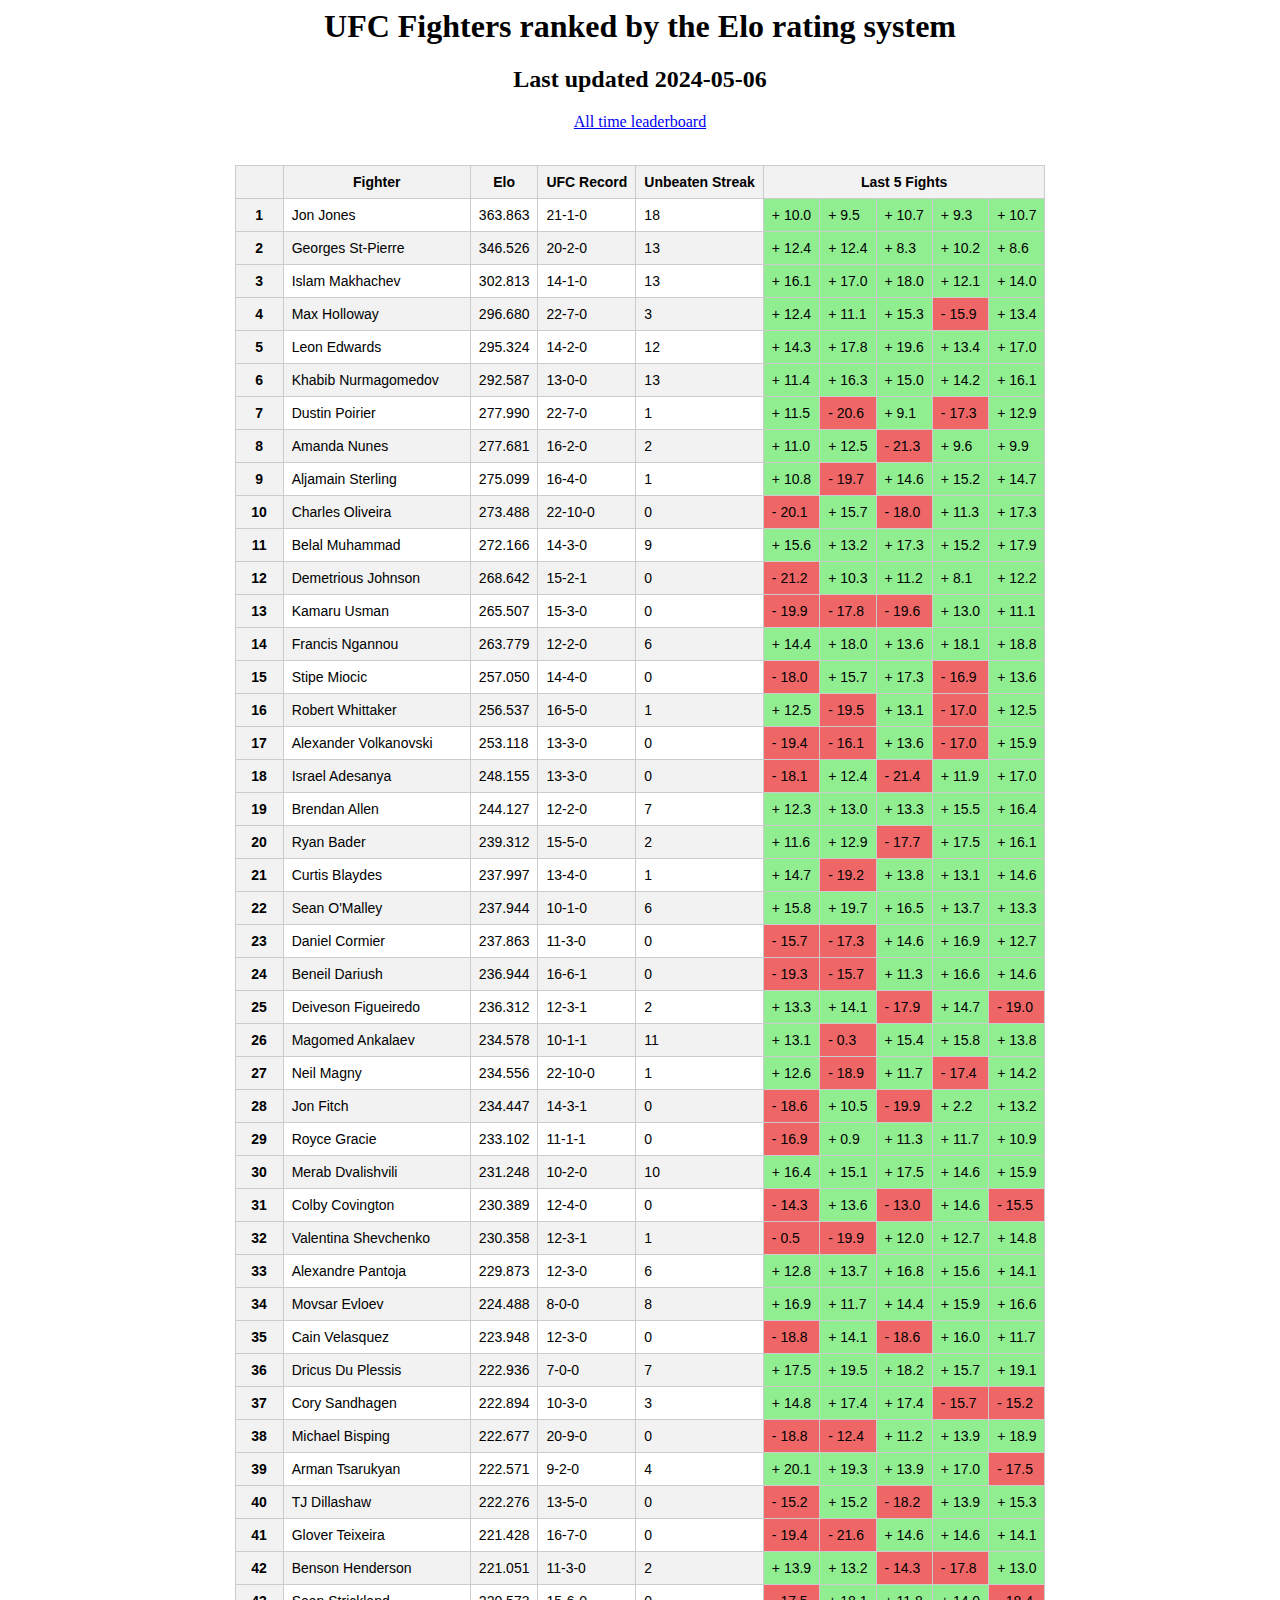
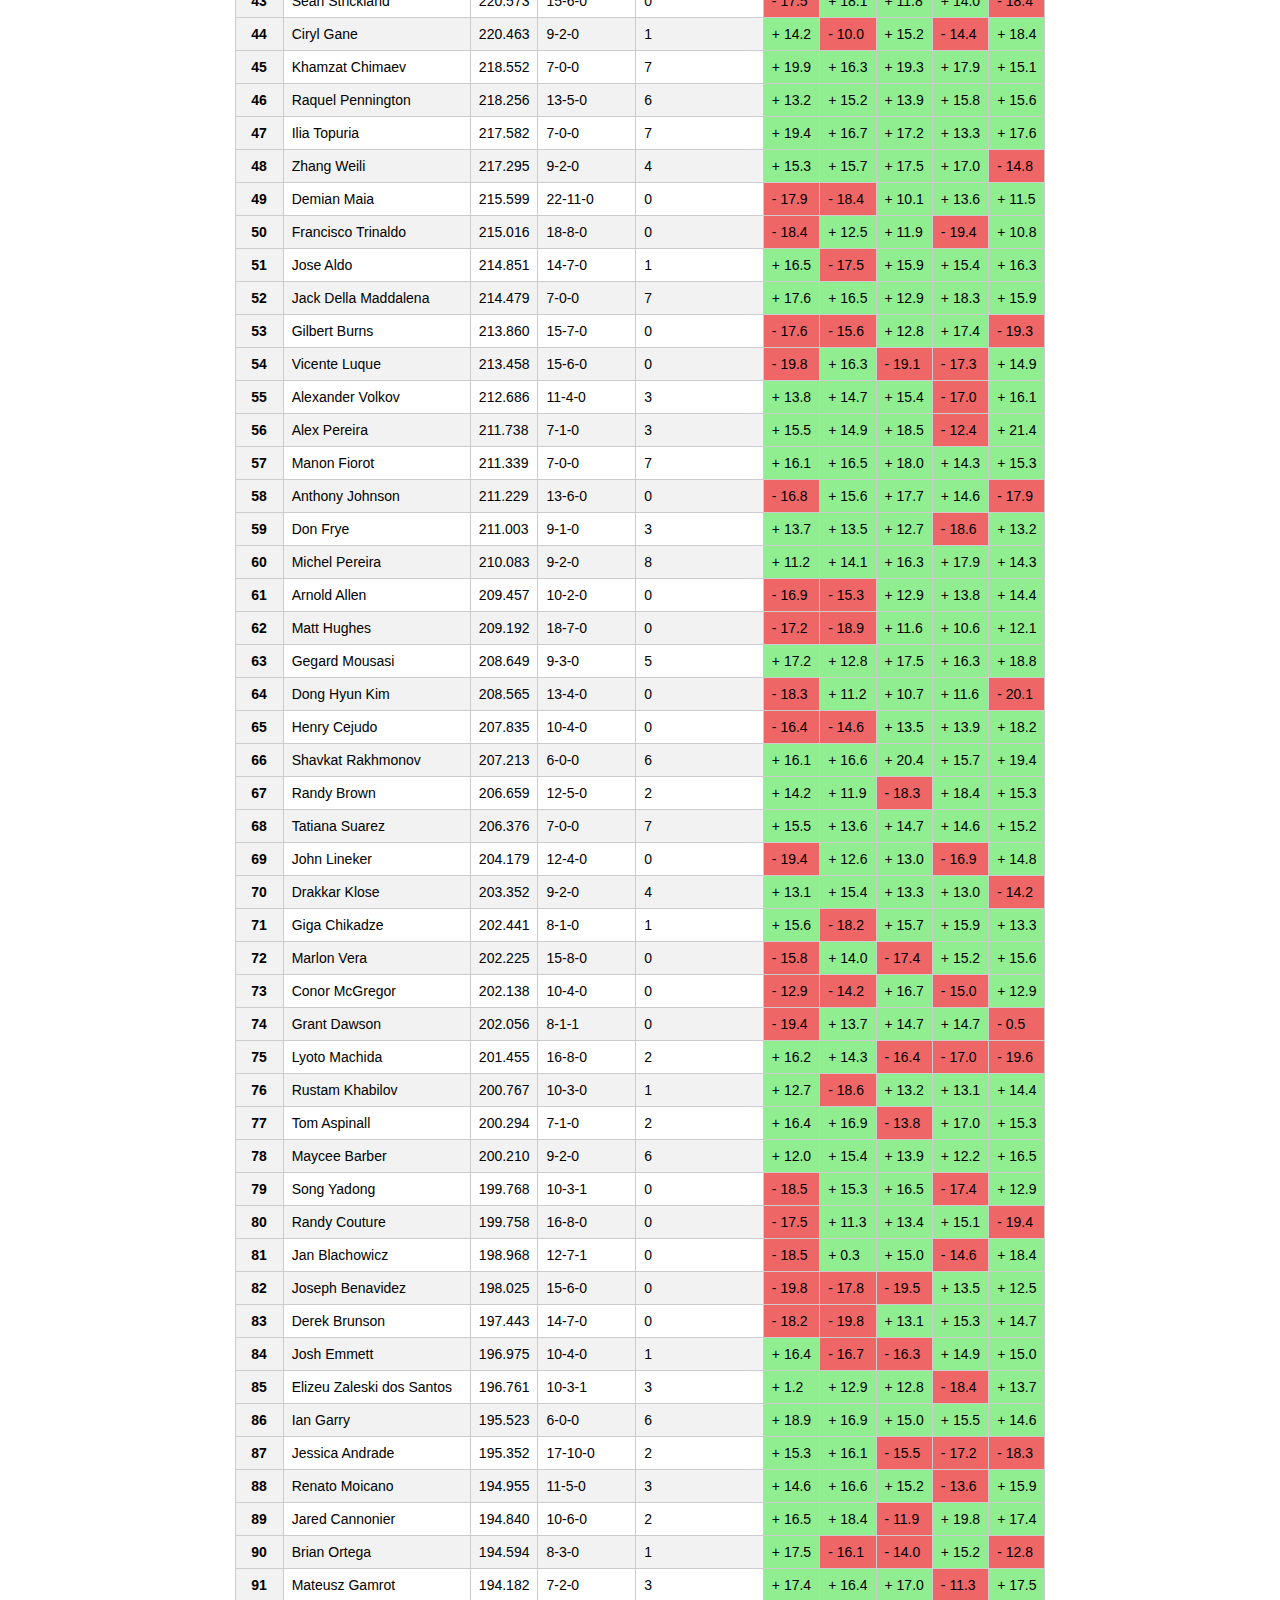
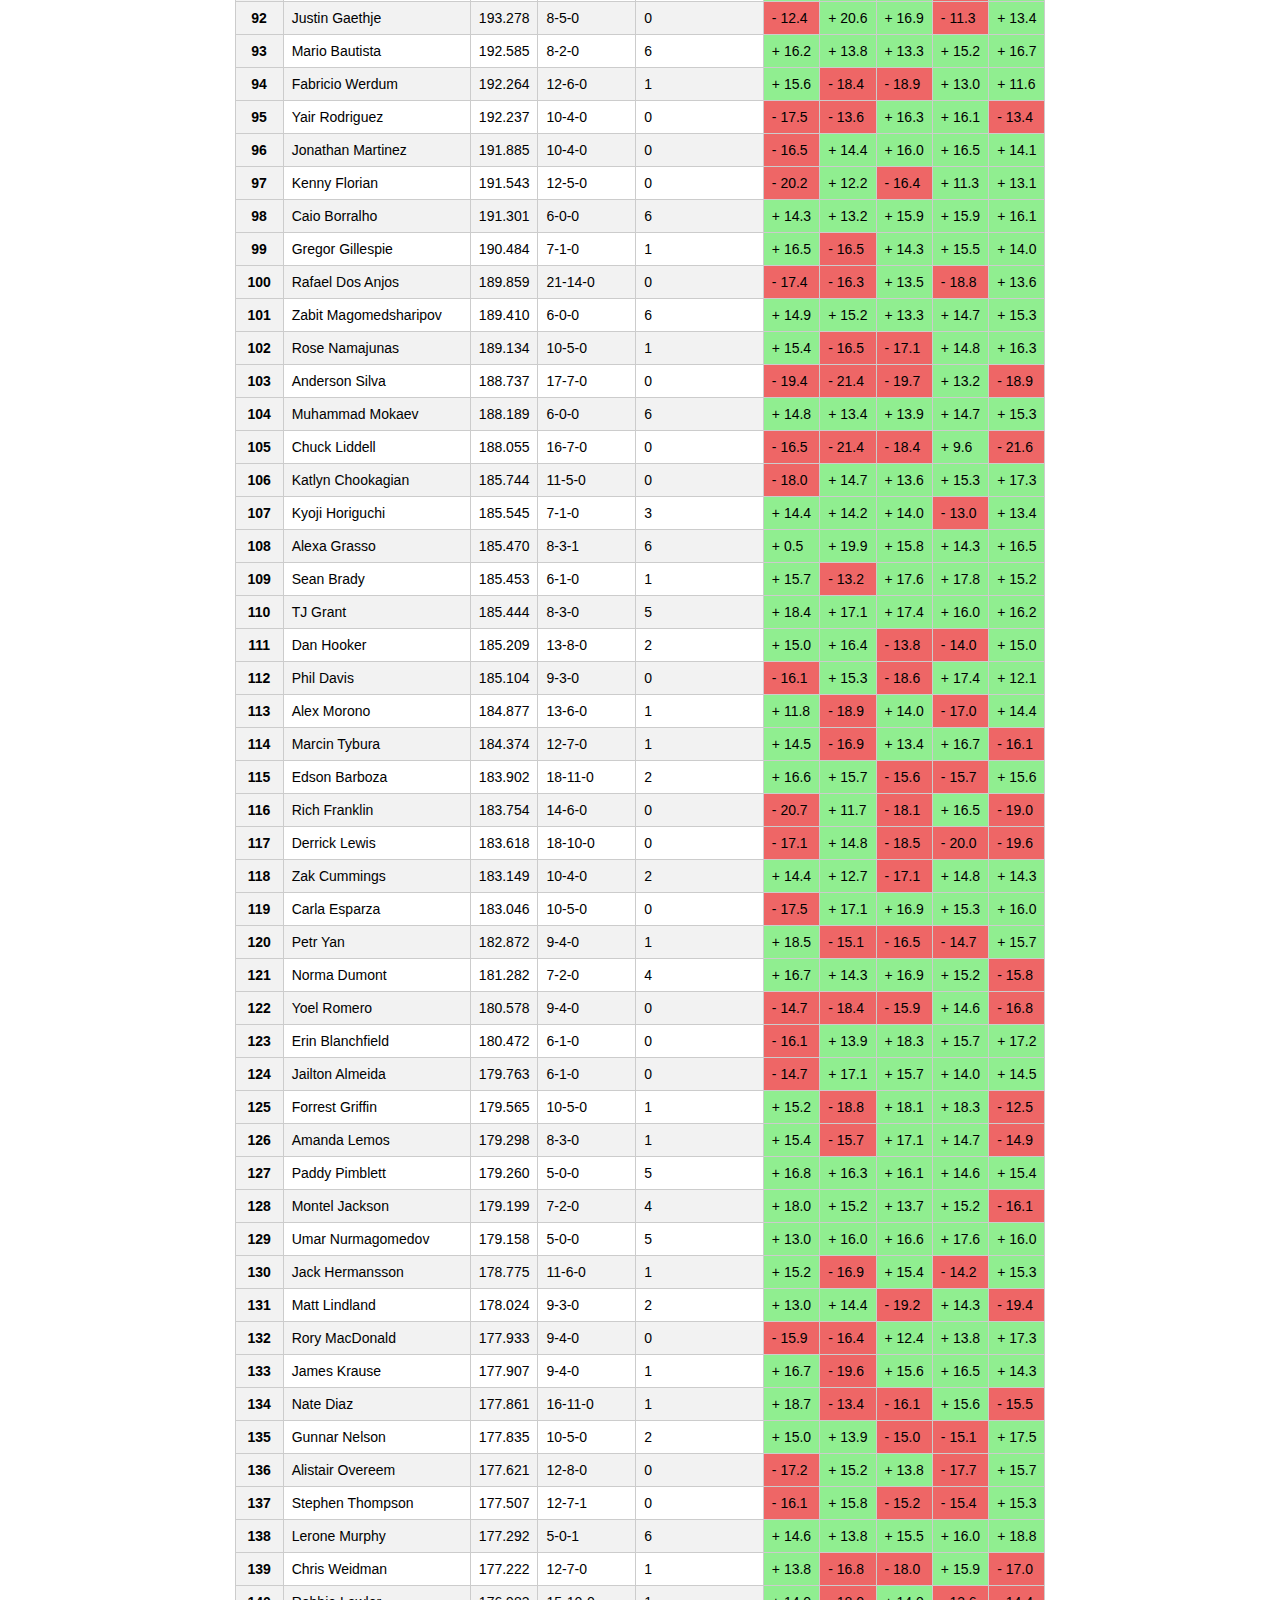
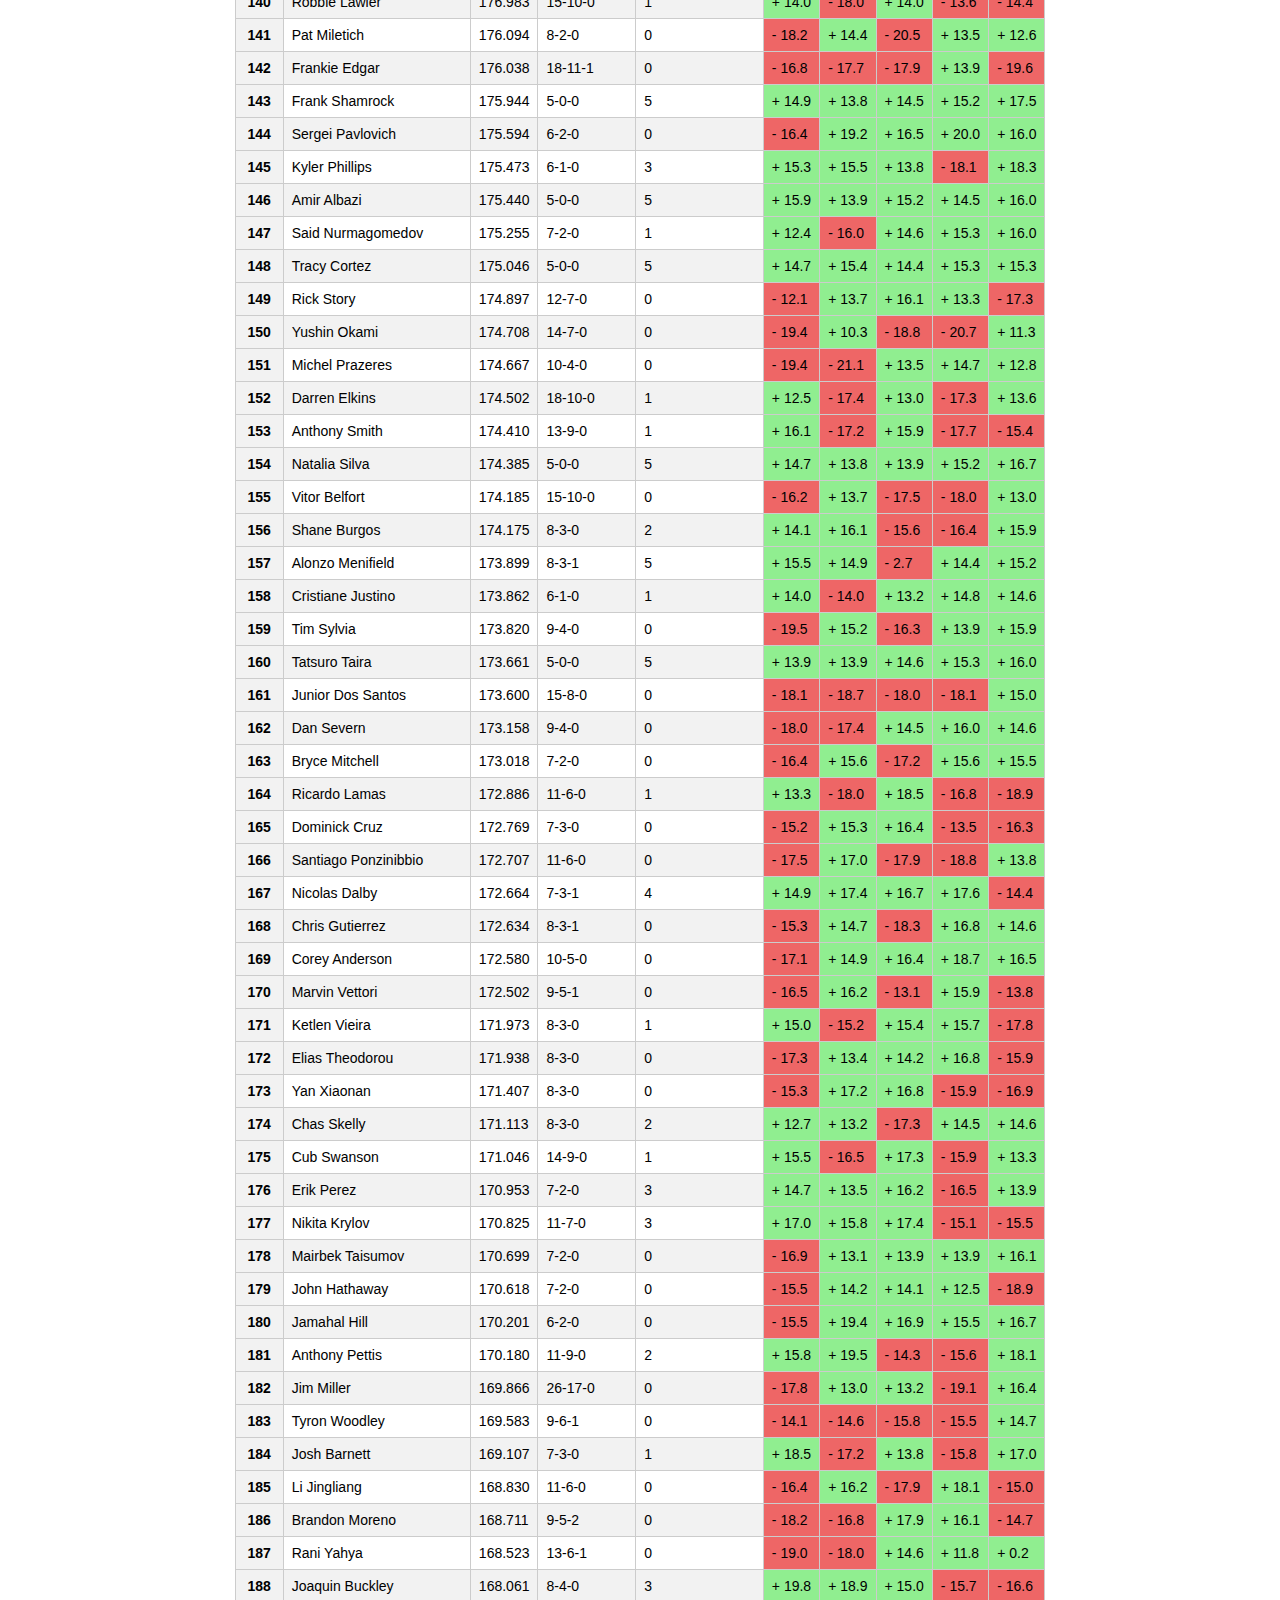
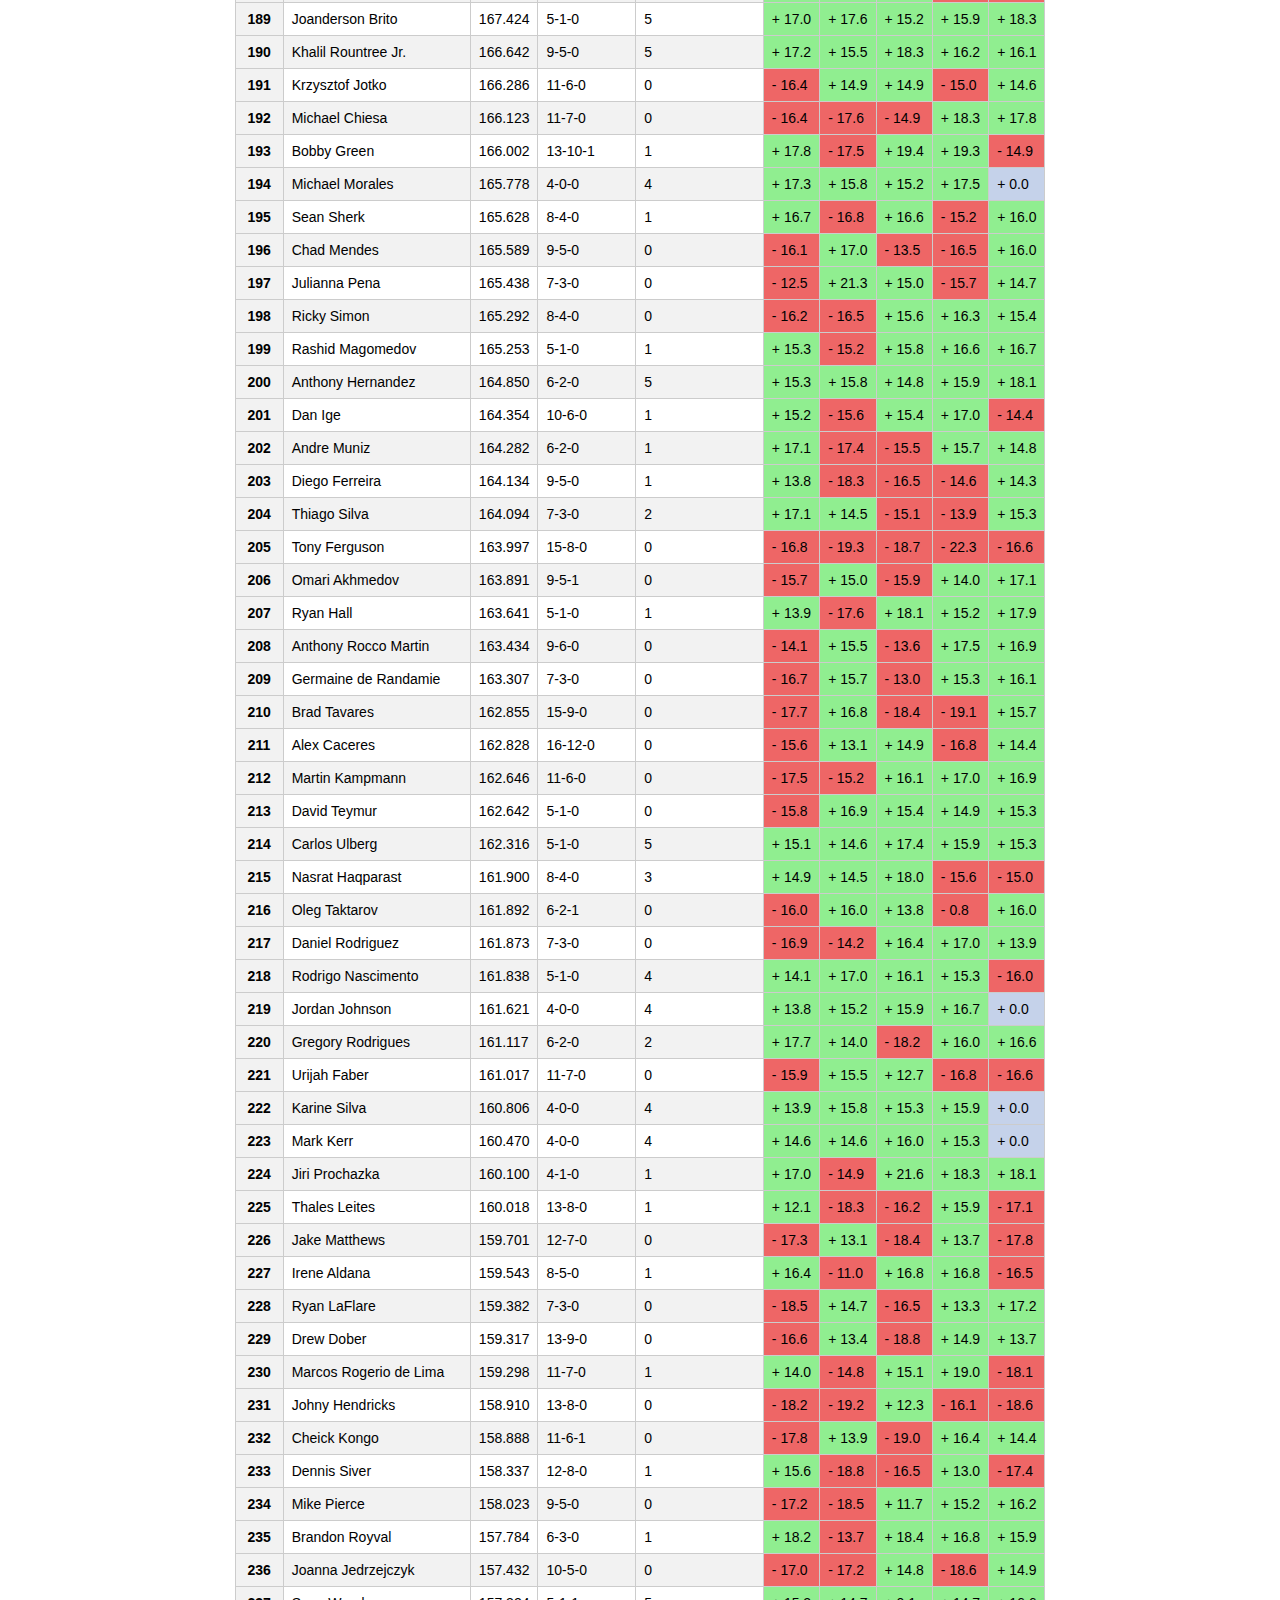
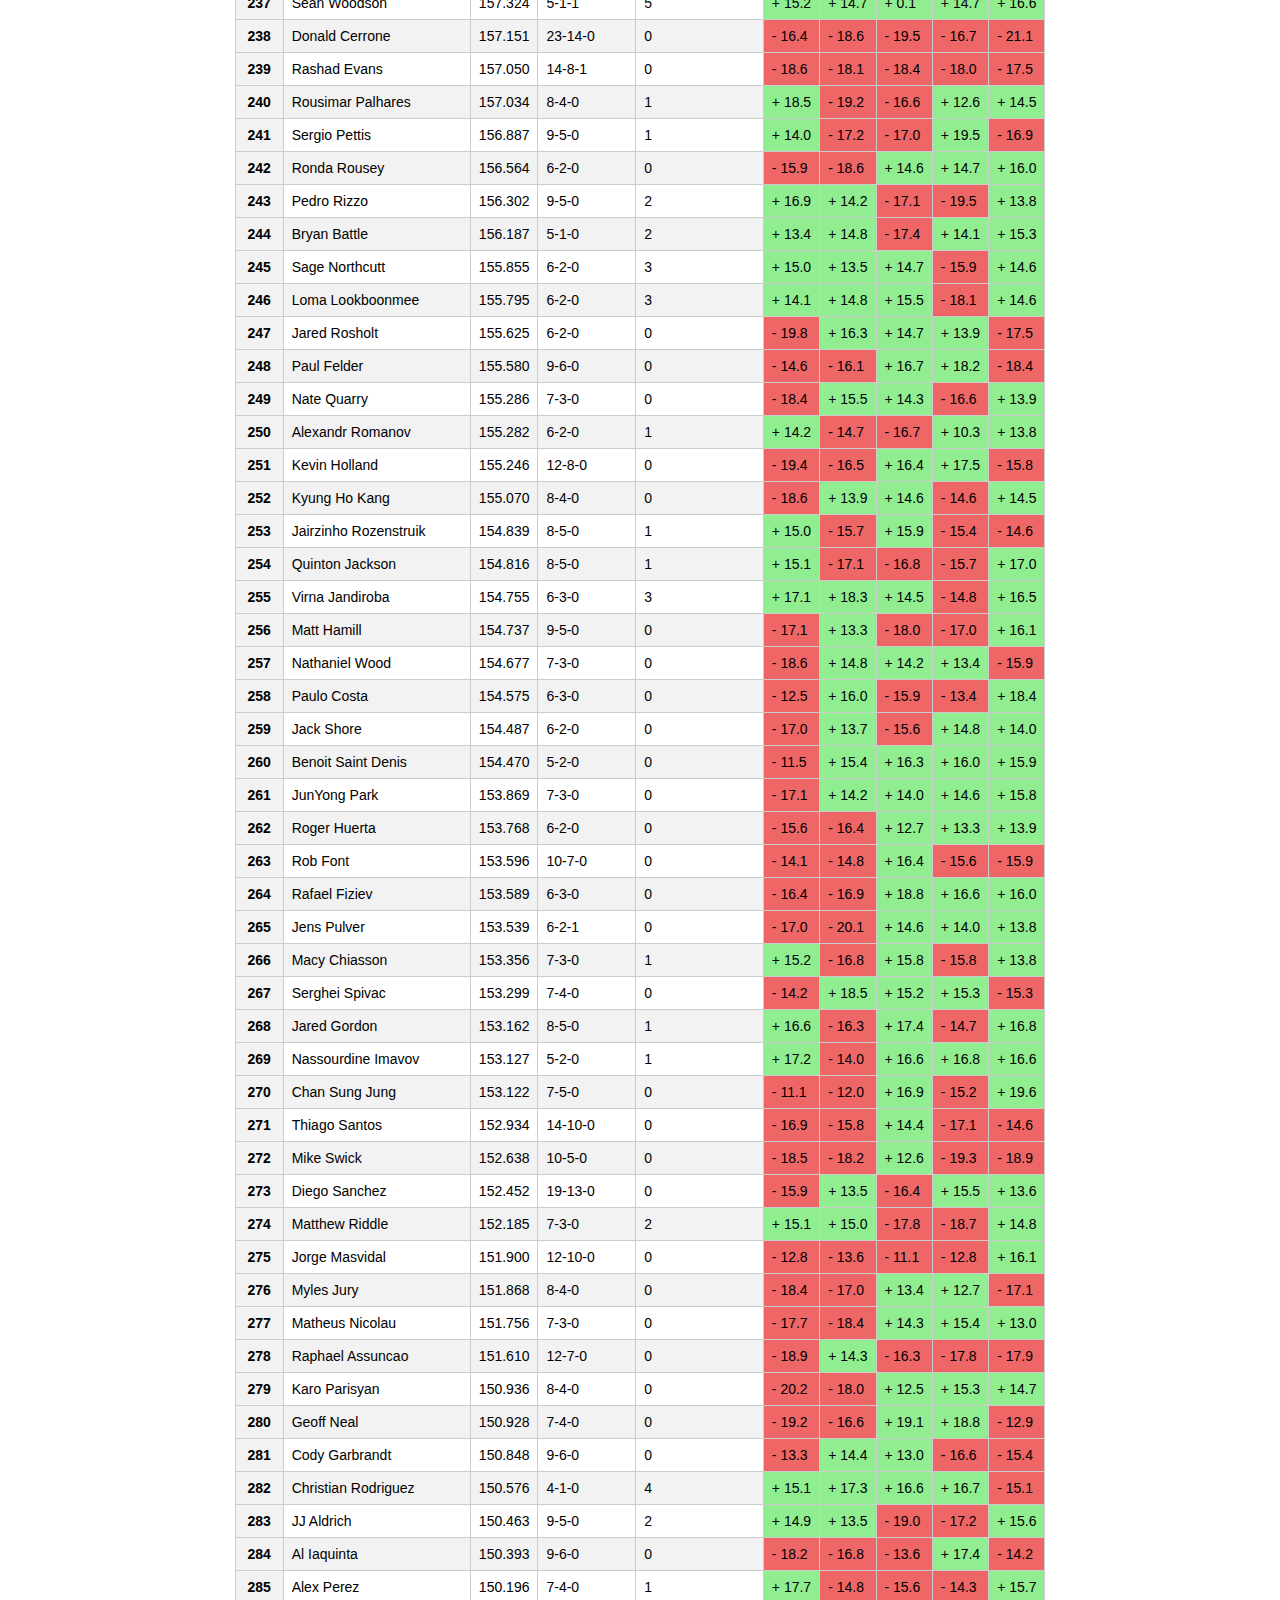
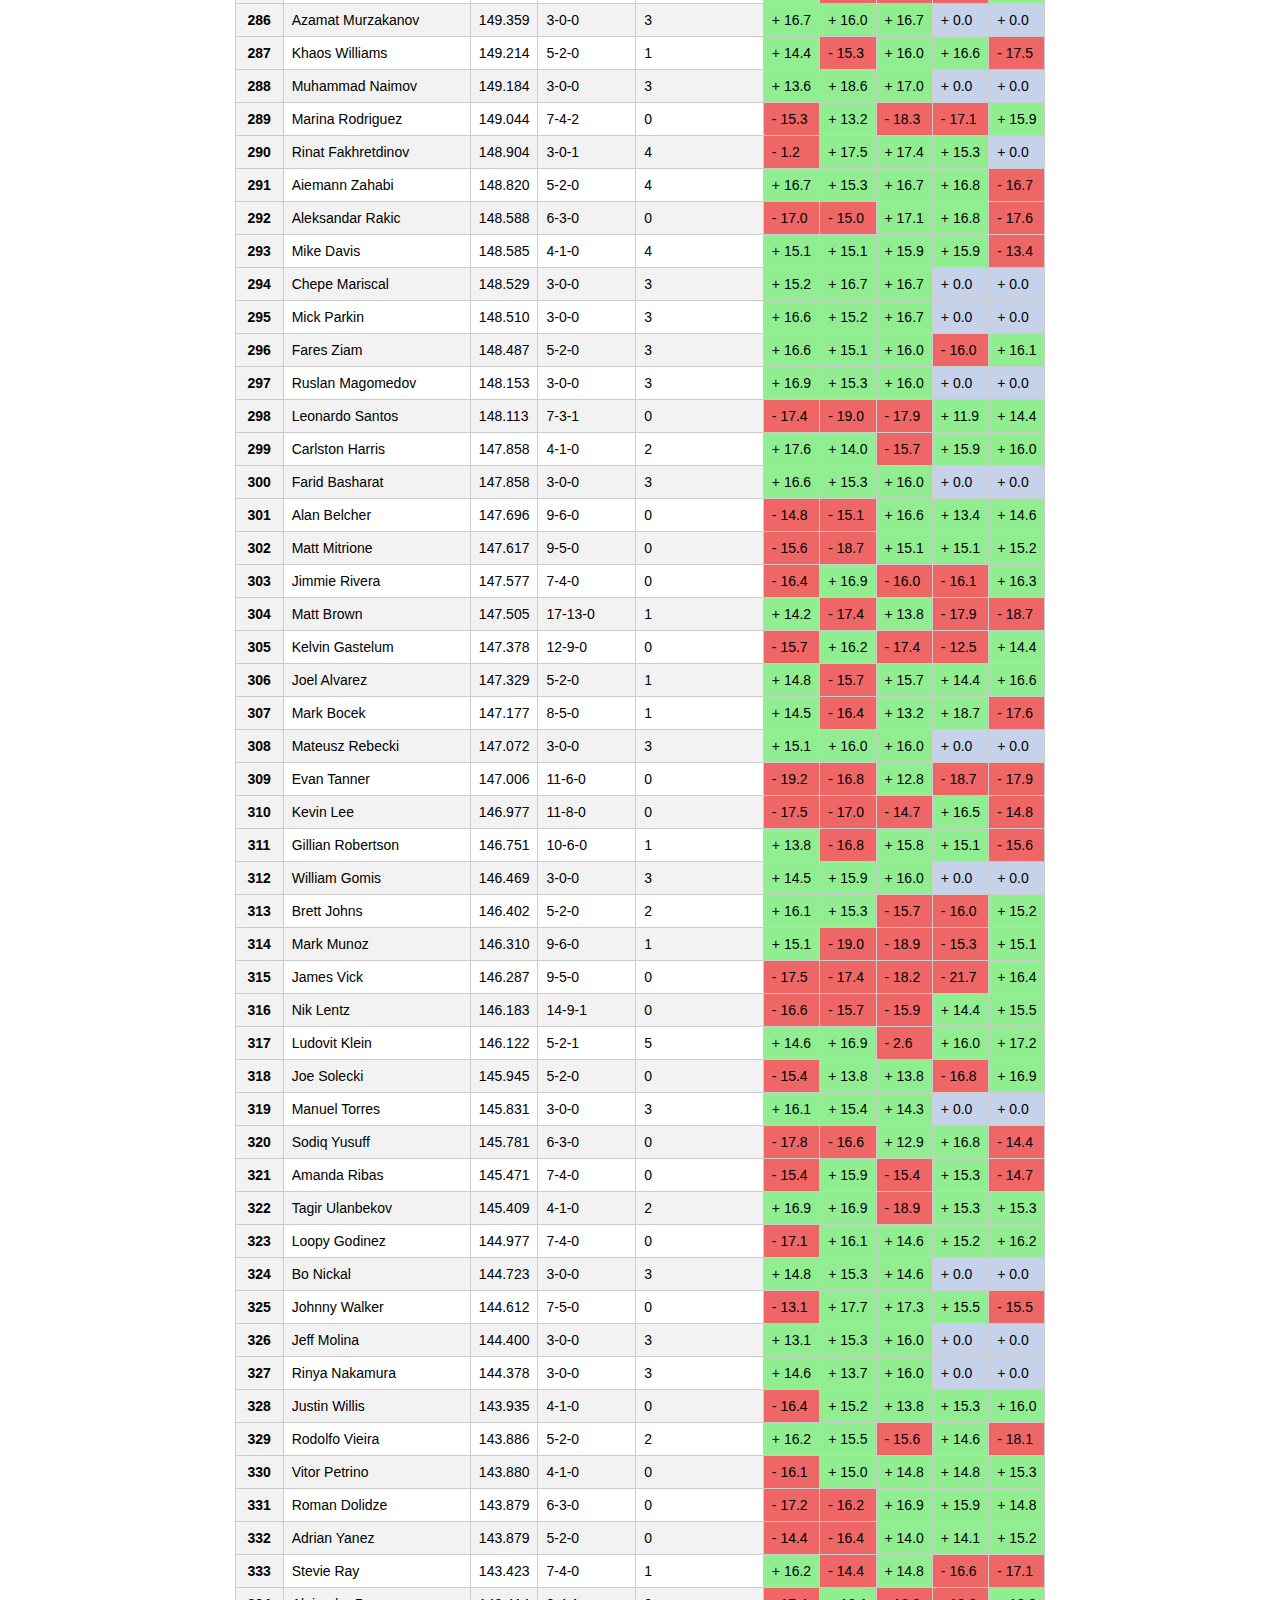
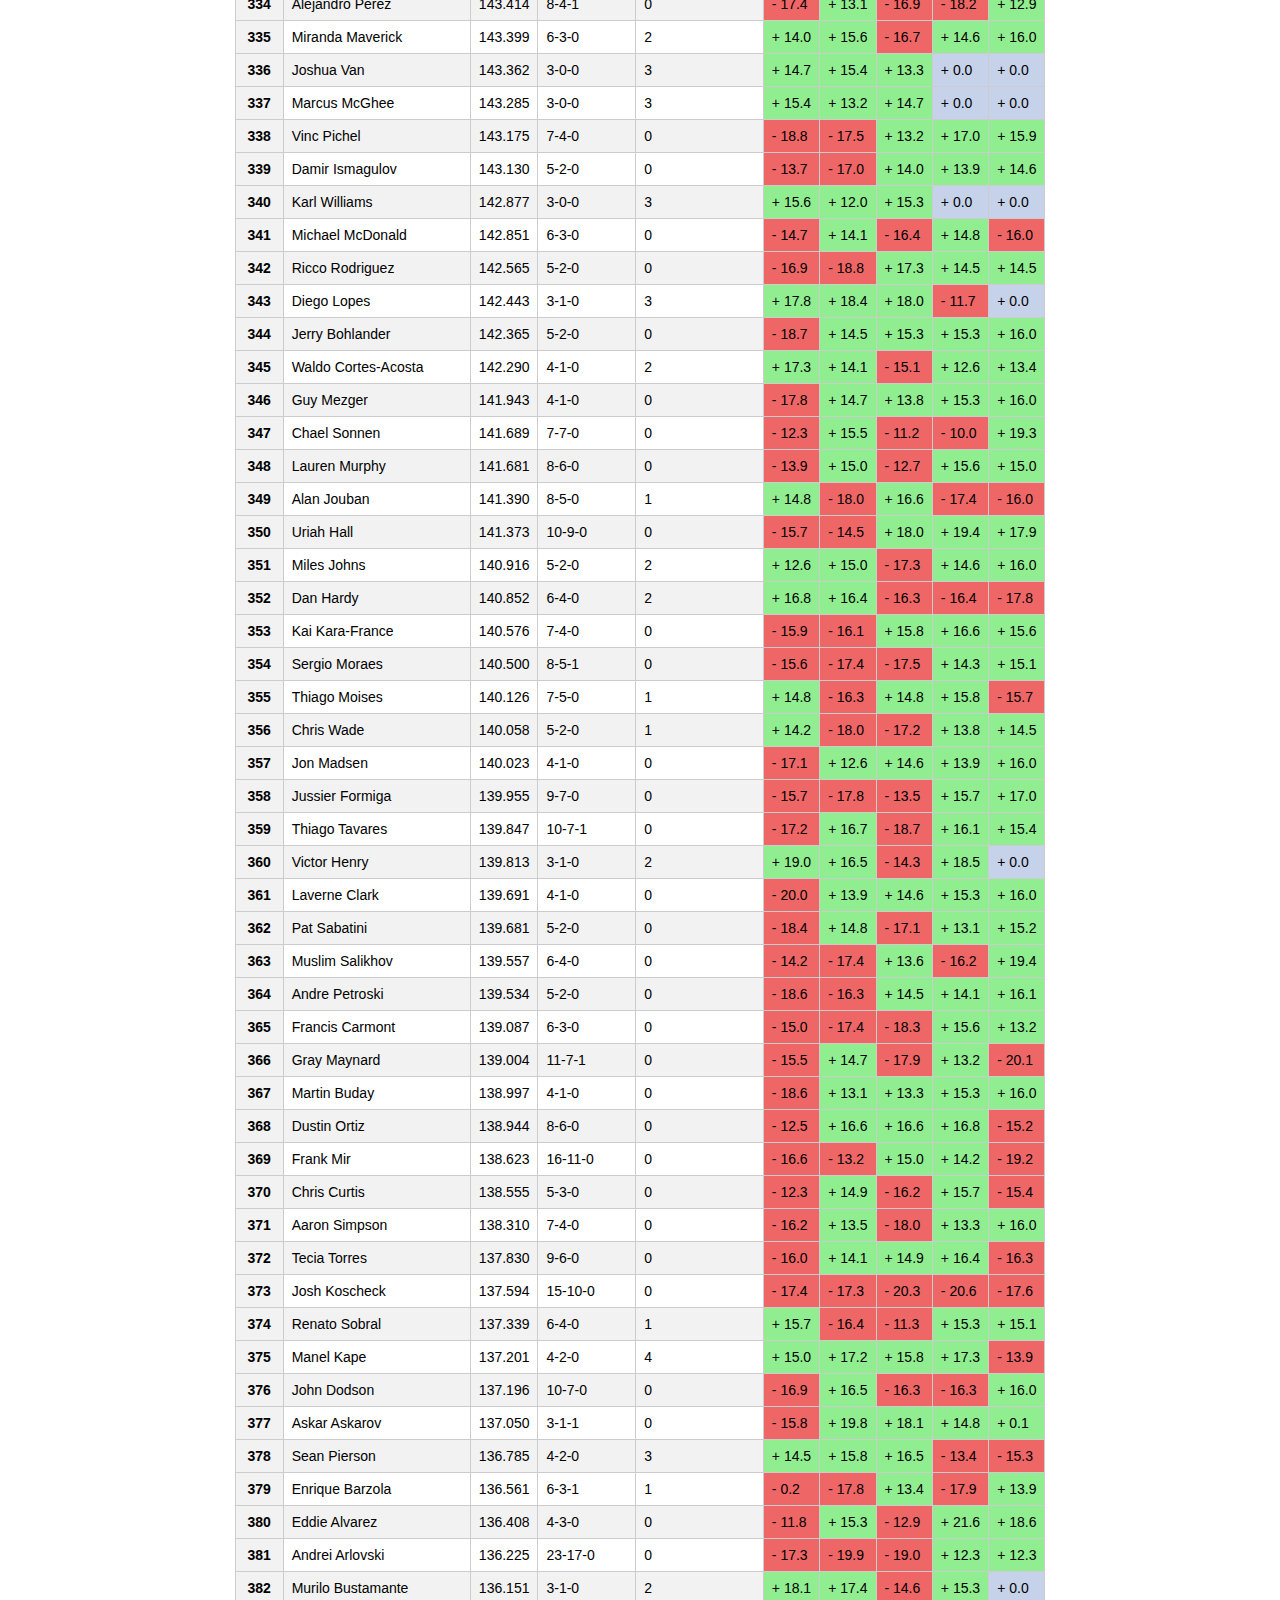
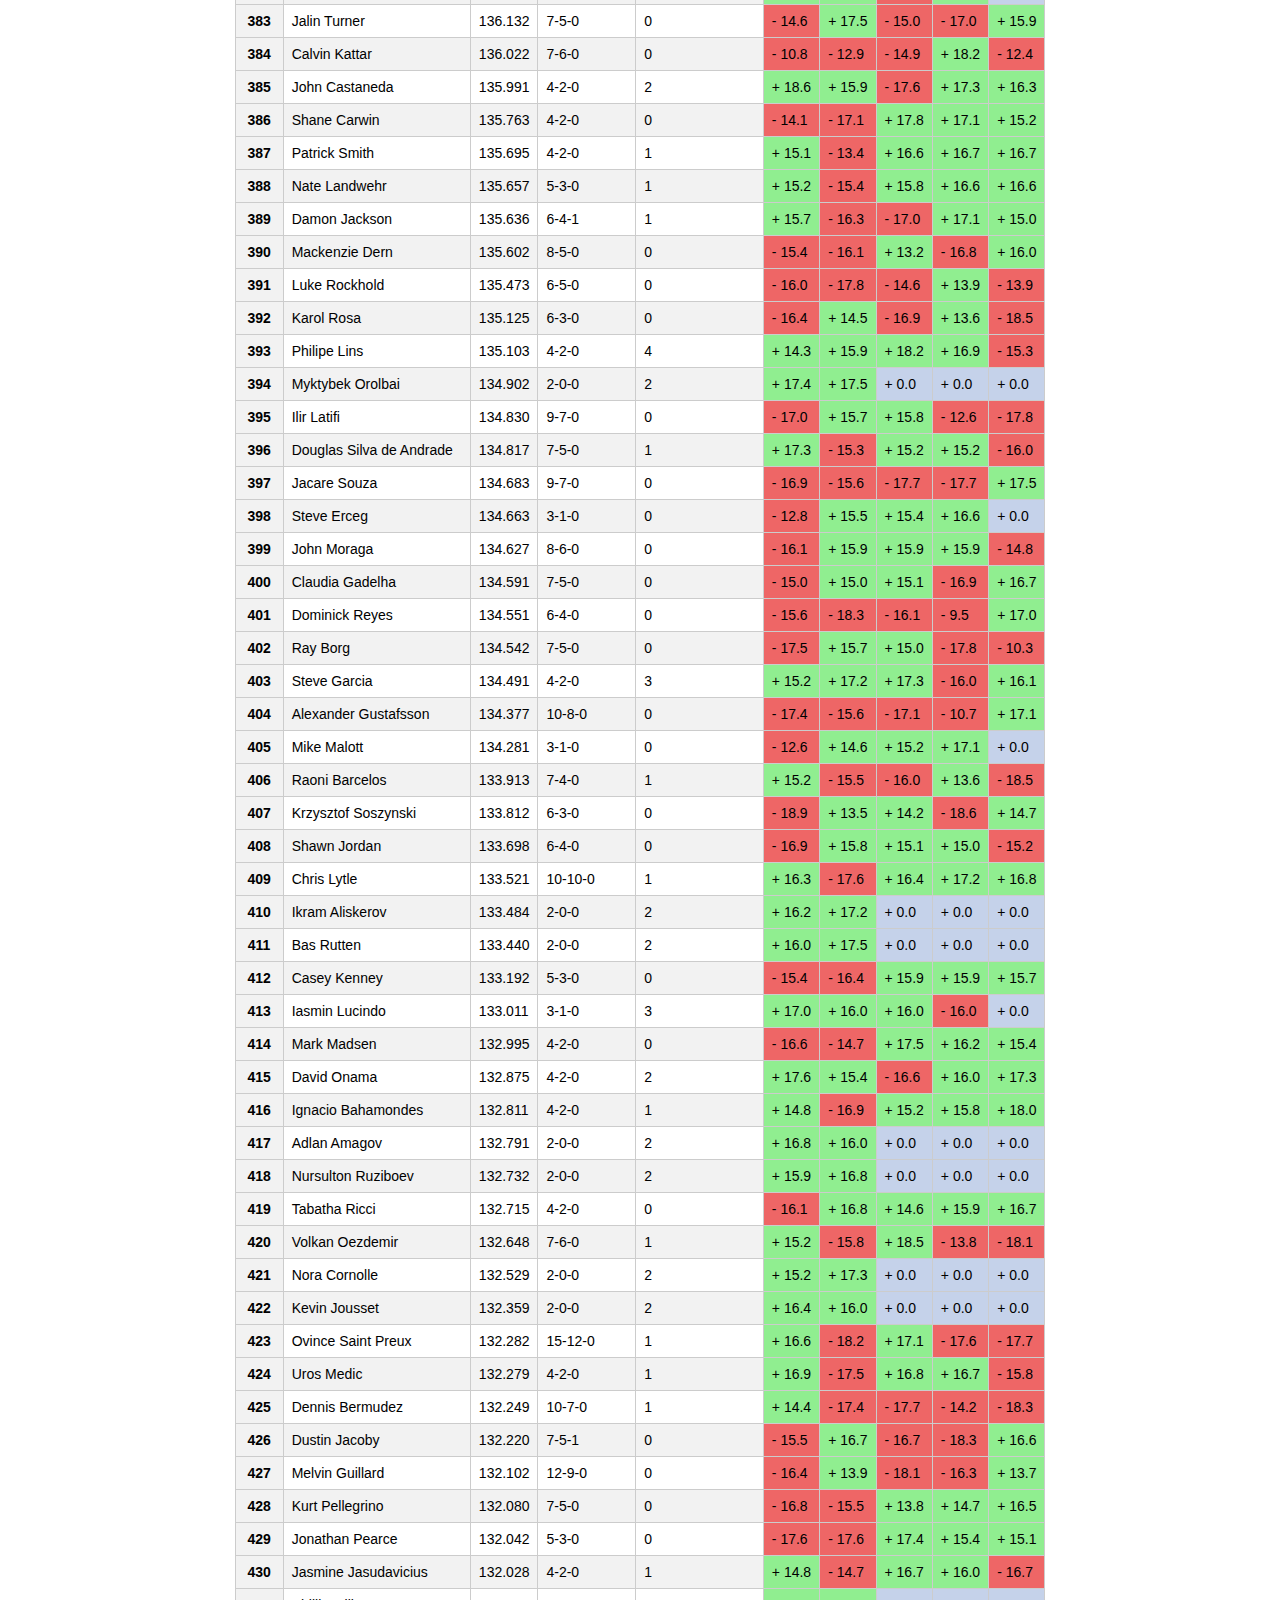
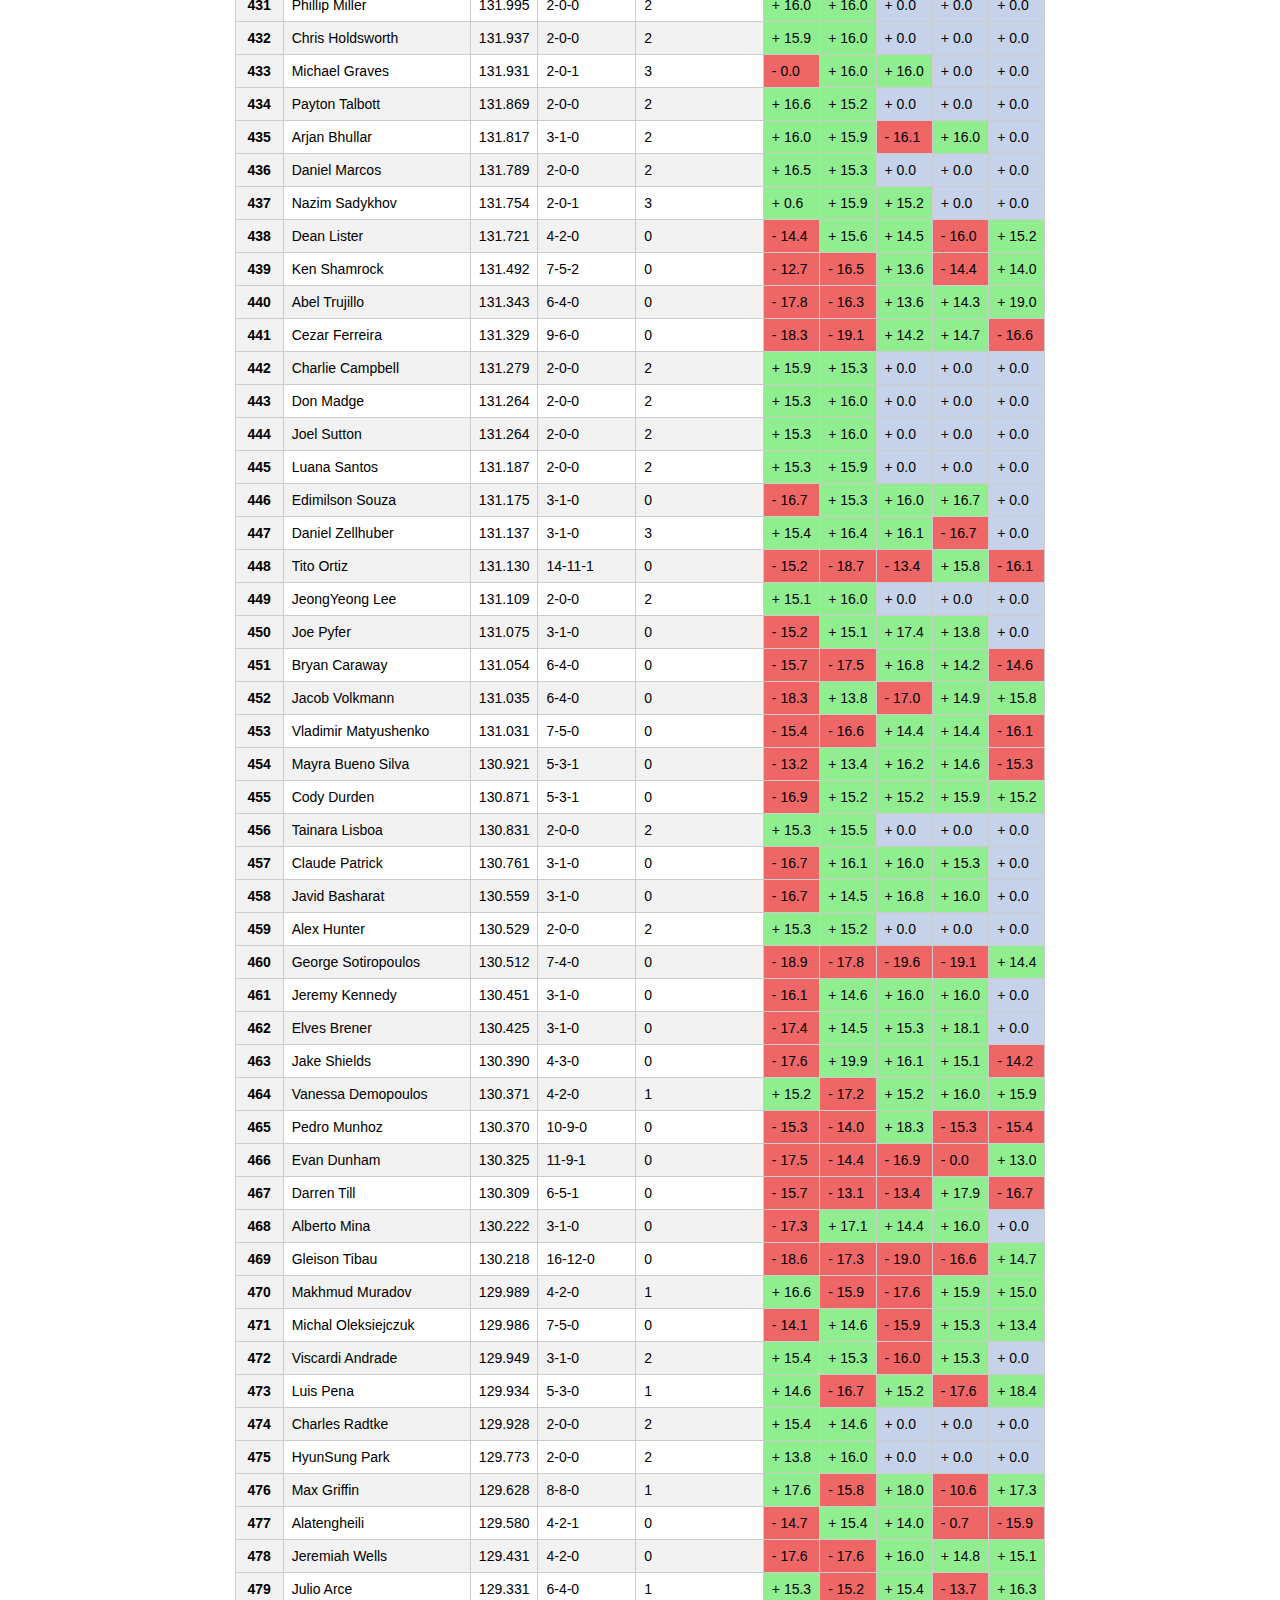
==== commit 7490a245: "page setup" ====
--- a/docs/index.html
+++ b/docs/index.html
@@ -3,10 +3,11 @@
     <head>
         <title>UFC ELO RATING</title>
         <link rel='stylesheet' type='text/css' href='style.css'>
+
     </head>
     <body>
         <h1  style="text-align: center; color: black;">UFC Fighters ranked by the Elo rating system</h1>
-        <h2> Last updated 2024-01-18</h2> 
+        <h2> Last updated 2024-05-06</h2> 
         <a href="peak_elo.html">All time leaderboard </a>
         <br> </br>
 
@@ -45,18 +46,18 @@
 <td style="background-color: #90EE90">+ 16.1</td><td style="background-color: #90EE90">+ 17.0</td><td style="background-color: #90EE90">+ 18.0</td><td style="background-color: #90EE90">+ 12.1</td><td style="background-color: #90EE90">+ 14.0</td>    </tr>
     <tr>
       <th>4</th>
+      <td>Max Holloway</td>
+      <td>296.680</td>
+      <td>22-7-0</td>
+      <td>3</td>
+<td style="background-color: #90EE90">+ 12.4</td><td style="background-color: #90EE90">+ 11.1</td><td style="background-color: #90EE90">+ 15.3</td><td style="background-color: #ee6666">- 15.9</td><td style="background-color: #90EE90">+ 13.4</td>    </tr>
+    <tr>
+      <th>5</th>
       <td>Leon Edwards</td>
       <td>295.324</td>
       <td>14-2-0</td>
       <td>12</td>
 <td style="background-color: #90EE90">+ 14.3</td><td style="background-color: #90EE90">+ 17.8</td><td style="background-color: #90EE90">+ 19.6</td><td style="background-color: #90EE90">+ 13.4</td><td style="background-color: #90EE90">+ 17.0</td>    </tr>
-    <tr>
-      <th>5</th>
-      <td>Charles Oliveira</td>
-      <td>293.590</td>
-      <td>22-9-0</td>
-      <td>1</td>
-<td style="background-color: #90EE90">+ 15.7</td><td style="background-color: #ee6666">- 18.0</td><td style="background-color: #90EE90">+ 11.3</td><td style="background-color: #90EE90">+ 17.3</td><td style="background-color: #90EE90">+ 10.0</td>    </tr>
     <tr>
       <th>6</th>
       <td>Khabib Nurmagomedov</td>
@@ -66,11 +67,11 @@
 <td style="background-color: #90EE90">+ 11.4</td><td style="background-color: #90EE90">+ 16.3</td><td style="background-color: #90EE90">+ 15.0</td><td style="background-color: #90EE90">+ 14.2</td><td style="background-color: #90EE90">+ 16.1</td>    </tr>
     <tr>
       <th>7</th>
-      <td>Max Holloway</td>
-      <td>284.236</td>
-      <td>21-7-0</td>
-      <td>2</td>
-<td style="background-color: #90EE90">+ 11.1</td><td style="background-color: #90EE90">+ 15.3</td><td style="background-color: #ee6666">- 15.9</td><td style="background-color: #90EE90">+ 13.4</td><td style="background-color: #90EE90">+ 12.4</td>    </tr>
+      <td>Dustin Poirier</td>
+      <td>277.990</td>
+      <td>22-7-0</td>
+      <td>1</td>
+<td style="background-color: #90EE90">+ 11.5</td><td style="background-color: #ee6666">- 20.6</td><td style="background-color: #90EE90">+ 9.1</td><td style="background-color: #ee6666">- 17.3</td><td style="background-color: #90EE90">+ 12.9</td>    </tr>
     <tr>
       <th>8</th>
       <td>Amanda Nunes</td>
@@ -80,32 +81,32 @@
 <td style="background-color: #90EE90">+ 11.0</td><td style="background-color: #90EE90">+ 12.5</td><td style="background-color: #ee6666">- 21.3</td><td style="background-color: #90EE90">+ 9.6</td><td style="background-color: #90EE90">+ 9.9</td>    </tr>
     <tr>
       <th>9</th>
-      <td>Alexander Volkanovski</td>
-      <td>272.487</td>
-      <td>13-2-0</td>
-      <td>0</td>
-<td style="background-color: #ee6666">- 16.1</td><td style="background-color: #90EE90">+ 13.6</td><td style="background-color: #ee6666">- 17.0</td><td style="background-color: #90EE90">+ 15.9</td><td style="background-color: #90EE90">+ 12.0</td>    </tr>
+      <td>Aljamain Sterling</td>
+      <td>275.099</td>
+      <td>16-4-0</td>
+      <td>1</td>
+<td style="background-color: #90EE90">+ 10.8</td><td style="background-color: #ee6666">- 19.7</td><td style="background-color: #90EE90">+ 14.6</td><td style="background-color: #90EE90">+ 15.2</td><td style="background-color: #90EE90">+ 14.7</td>    </tr>
     <tr>
       <th>10</th>
+      <td>Charles Oliveira</td>
+      <td>273.488</td>
+      <td>22-10-0</td>
+      <td>0</td>
+<td style="background-color: #ee6666">- 20.1</td><td style="background-color: #90EE90">+ 15.7</td><td style="background-color: #ee6666">- 18.0</td><td style="background-color: #90EE90">+ 11.3</td><td style="background-color: #90EE90">+ 17.3</td>    </tr>
+    <tr>
+      <th>11</th>
       <td>Belal Muhammad</td>
       <td>272.166</td>
       <td>14-3-0</td>
       <td>9</td>
 <td style="background-color: #90EE90">+ 15.6</td><td style="background-color: #90EE90">+ 13.2</td><td style="background-color: #90EE90">+ 17.3</td><td style="background-color: #90EE90">+ 15.2</td><td style="background-color: #90EE90">+ 17.9</td>    </tr>
     <tr>
-      <th>11</th>
+      <th>12</th>
       <td>Demetrious Johnson</td>
       <td>268.642</td>
       <td>15-2-1</td>
       <td>0</td>
 <td style="background-color: #ee6666">- 21.2</td><td style="background-color: #90EE90">+ 10.3</td><td style="background-color: #90EE90">+ 11.2</td><td style="background-color: #90EE90">+ 8.1</td><td style="background-color: #90EE90">+ 12.2</td>    </tr>
-    <tr>
-      <th>12</th>
-      <td>Dustin Poirier</td>
-      <td>266.494</td>
-      <td>21-7-0</td>
-      <td>0</td>
-<td style="background-color: #ee6666">- 20.6</td><td style="background-color: #90EE90">+ 9.1</td><td style="background-color: #ee6666">- 17.3</td><td style="background-color: #90EE90">+ 12.9</td><td style="background-color: #90EE90">+ 14.2</td>    </tr>
     <tr>
       <th>13</th>
       <td>Kamaru Usman</td>
@@ -115,193 +116,193 @@
 <td style="background-color: #ee6666">- 19.9</td><td style="background-color: #ee6666">- 17.8</td><td style="background-color: #ee6666">- 19.6</td><td style="background-color: #90EE90">+ 13.0</td><td style="background-color: #90EE90">+ 11.1</td>    </tr>
     <tr>
       <th>14</th>
-      <td>Aljamain Sterling</td>
-      <td>264.313</td>
-      <td>15-4-0</td>
-      <td>0</td>
-<td style="background-color: #ee6666">- 19.7</td><td style="background-color: #90EE90">+ 14.6</td><td style="background-color: #90EE90">+ 15.2</td><td style="background-color: #90EE90">+ 14.7</td><td style="background-color: #90EE90">+ 15.4</td>    </tr>
-    <tr>
-      <th>15</th>
       <td>Francis Ngannou</td>
       <td>263.779</td>
       <td>12-2-0</td>
       <td>6</td>
 <td style="background-color: #90EE90">+ 14.4</td><td style="background-color: #90EE90">+ 18.0</td><td style="background-color: #90EE90">+ 13.6</td><td style="background-color: #90EE90">+ 18.1</td><td style="background-color: #90EE90">+ 18.8</td>    </tr>
     <tr>
-      <th>16</th>
+      <th>15</th>
       <td>Stipe Miocic</td>
       <td>257.050</td>
       <td>14-4-0</td>
       <td>0</td>
 <td style="background-color: #ee6666">- 18.0</td><td style="background-color: #90EE90">+ 15.7</td><td style="background-color: #90EE90">+ 17.3</td><td style="background-color: #ee6666">- 16.9</td><td style="background-color: #90EE90">+ 13.6</td>    </tr>
     <tr>
+      <th>16</th>
+      <td>Robert Whittaker</td>
+      <td>256.537</td>
+      <td>16-5-0</td>
+      <td>1</td>
+<td style="background-color: #90EE90">+ 12.5</td><td style="background-color: #ee6666">- 19.5</td><td style="background-color: #90EE90">+ 13.1</td><td style="background-color: #ee6666">- 17.0</td><td style="background-color: #90EE90">+ 12.5</td>    </tr>
+    <tr>
       <th>17</th>
+      <td>Alexander Volkanovski</td>
+      <td>253.118</td>
+      <td>13-3-0</td>
+      <td>0</td>
+<td style="background-color: #ee6666">- 19.4</td><td style="background-color: #ee6666">- 16.1</td><td style="background-color: #90EE90">+ 13.6</td><td style="background-color: #ee6666">- 17.0</td><td style="background-color: #90EE90">+ 15.9</td>    </tr>
+    <tr>
+      <th>18</th>
       <td>Israel Adesanya</td>
       <td>248.155</td>
       <td>13-3-0</td>
       <td>0</td>
 <td style="background-color: #ee6666">- 18.1</td><td style="background-color: #90EE90">+ 12.4</td><td style="background-color: #ee6666">- 21.4</td><td style="background-color: #90EE90">+ 11.9</td><td style="background-color: #90EE90">+ 17.0</td>    </tr>
     <tr>
-      <th>18</th>
-      <td>Robert Whittaker</td>
-      <td>244.023</td>
-      <td>15-5-0</td>
-      <td>0</td>
-<td style="background-color: #ee6666">- 19.5</td><td style="background-color: #90EE90">+ 13.1</td><td style="background-color: #ee6666">- 17.0</td><td style="background-color: #90EE90">+ 12.5</td><td style="background-color: #90EE90">+ 11.6</td>    </tr>
-    <tr>
       <th>19</th>
+      <td>Brendan Allen</td>
+      <td>244.127</td>
+      <td>12-2-0</td>
+      <td>7</td>
+<td style="background-color: #90EE90">+ 12.3</td><td style="background-color: #90EE90">+ 13.0</td><td style="background-color: #90EE90">+ 13.3</td><td style="background-color: #90EE90">+ 15.5</td><td style="background-color: #90EE90">+ 16.4</td>    </tr>
+    <tr>
+      <th>20</th>
       <td>Ryan Bader</td>
       <td>239.312</td>
       <td>15-5-0</td>
       <td>2</td>
 <td style="background-color: #90EE90">+ 11.6</td><td style="background-color: #90EE90">+ 12.9</td><td style="background-color: #ee6666">- 17.7</td><td style="background-color: #90EE90">+ 17.5</td><td style="background-color: #90EE90">+ 16.1</td>    </tr>
     <tr>
-      <th>20</th>
-      <td>Sean Strickland</td>
-      <td>238.071</td>
-      <td>15-5-0</td>
-      <td>3</td>
-<td style="background-color: #90EE90">+ 18.1</td><td style="background-color: #90EE90">+ 11.8</td><td style="background-color: #90EE90">+ 14.0</td><td style="background-color: #ee6666">- 18.4</td><td style="background-color: #ee6666">- 20.5</td>    </tr>
-    <tr>
       <th>21</th>
+      <td>Curtis Blaydes</td>
+      <td>237.997</td>
+      <td>13-4-0</td>
+      <td>1</td>
+<td style="background-color: #90EE90">+ 14.7</td><td style="background-color: #ee6666">- 19.2</td><td style="background-color: #90EE90">+ 13.8</td><td style="background-color: #90EE90">+ 13.1</td><td style="background-color: #90EE90">+ 14.6</td>    </tr>
+    <tr>
+      <th>22</th>
+      <td>Sean O'Malley</td>
+      <td>237.944</td>
+      <td>10-1-0</td>
+      <td>6</td>
+<td style="background-color: #90EE90">+ 15.8</td><td style="background-color: #90EE90">+ 19.7</td><td style="background-color: #90EE90">+ 16.5</td><td style="background-color: #90EE90">+ 13.7</td><td style="background-color: #90EE90">+ 13.3</td>    </tr>
+    <tr>
+      <th>23</th>
       <td>Daniel Cormier</td>
       <td>237.863</td>
       <td>11-3-0</td>
       <td>0</td>
 <td style="background-color: #ee6666">- 15.7</td><td style="background-color: #ee6666">- 17.3</td><td style="background-color: #90EE90">+ 14.6</td><td style="background-color: #90EE90">+ 16.9</td><td style="background-color: #90EE90">+ 12.7</td>    </tr>
     <tr>
-      <th>22</th>
+      <th>24</th>
       <td>Beneil Dariush</td>
       <td>236.944</td>
       <td>16-6-1</td>
       <td>0</td>
 <td style="background-color: #ee6666">- 19.3</td><td style="background-color: #ee6666">- 15.7</td><td style="background-color: #90EE90">+ 11.3</td><td style="background-color: #90EE90">+ 16.6</td><td style="background-color: #90EE90">+ 14.6</td>    </tr>
     <tr>
-      <th>23</th>
+      <th>25</th>
+      <td>Deiveson Figueiredo</td>
+      <td>236.312</td>
+      <td>12-3-1</td>
+      <td>2</td>
+<td style="background-color: #90EE90">+ 13.3</td><td style="background-color: #90EE90">+ 14.1</td><td style="background-color: #ee6666">- 17.9</td><td style="background-color: #90EE90">+ 14.7</td><td style="background-color: #ee6666">- 19.0</td>    </tr>
+    <tr>
+      <th>26</th>
       <td>Magomed Ankalaev</td>
       <td>234.578</td>
       <td>10-1-1</td>
       <td>11</td>
 <td style="background-color: #90EE90">+ 13.1</td><td style="background-color: #ee6666">- 0.3</td><td style="background-color: #90EE90">+ 15.4</td><td style="background-color: #90EE90">+ 15.8</td><td style="background-color: #90EE90">+ 13.8</td>    </tr>
     <tr>
-      <th>24</th>
+      <th>27</th>
+      <td>Neil Magny</td>
+      <td>234.556</td>
+      <td>22-10-0</td>
+      <td>1</td>
+<td style="background-color: #90EE90">+ 12.6</td><td style="background-color: #ee6666">- 18.9</td><td style="background-color: #90EE90">+ 11.7</td><td style="background-color: #ee6666">- 17.4</td><td style="background-color: #90EE90">+ 14.2</td>    </tr>
+    <tr>
+      <th>28</th>
       <td>Jon Fitch</td>
       <td>234.447</td>
       <td>14-3-1</td>
       <td>0</td>
 <td style="background-color: #ee6666">- 18.6</td><td style="background-color: #90EE90">+ 10.5</td><td style="background-color: #ee6666">- 19.9</td><td style="background-color: #90EE90">+ 2.2</td><td style="background-color: #90EE90">+ 13.2</td>    </tr>
     <tr>
-      <th>25</th>
-      <td>Vicente Luque</td>
-      <td>233.300</td>
-      <td>15-5-0</td>
-      <td>1</td>
-<td style="background-color: #90EE90">+ 16.3</td><td style="background-color: #ee6666">- 19.1</td><td style="background-color: #ee6666">- 17.3</td><td style="background-color: #90EE90">+ 14.9</td><td style="background-color: #90EE90">+ 14.1</td>    </tr>
-    <tr>
-      <th>26</th>
+      <th>29</th>
       <td>Royce Gracie</td>
       <td>233.102</td>
       <td>11-1-1</td>
       <td>0</td>
 <td style="background-color: #ee6666">- 16.9</td><td style="background-color: #90EE90">+ 0.9</td><td style="background-color: #90EE90">+ 11.3</td><td style="background-color: #90EE90">+ 11.7</td><td style="background-color: #90EE90">+ 10.9</td>    </tr>
     <tr>
-      <th>27</th>
-      <td>Gilbert Burns</td>
-      <td>231.446</td>
-      <td>15-6-0</td>
-      <td>0</td>
-<td style="background-color: #ee6666">- 15.6</td><td style="background-color: #90EE90">+ 12.8</td><td style="background-color: #90EE90">+ 17.4</td><td style="background-color: #ee6666">- 19.3</td><td style="background-color: #90EE90">+ 15.4</td>    </tr>
-    <tr>
-      <th>28</th>
-      <td>Brendan Allen</td>
-      <td>231.147</td>
-      <td>11-2-0</td>
-      <td>6</td>
-<td style="background-color: #90EE90">+ 13.0</td><td style="background-color: #90EE90">+ 12.7</td><td style="background-color: #90EE90">+ 15.5</td><td style="background-color: #90EE90">+ 16.4</td><td style="background-color: #90EE90">+ 14.1</td>    </tr>
-    <tr>
-      <th>29</th>
+      <th>30</th>
+      <td>Merab Dvalishvili</td>
+      <td>231.248</td>
+      <td>10-2-0</td>
+      <td>10</td>
+<td style="background-color: #90EE90">+ 16.4</td><td style="background-color: #90EE90">+ 15.1</td><td style="background-color: #90EE90">+ 17.5</td><td style="background-color: #90EE90">+ 14.6</td><td style="background-color: #90EE90">+ 15.9</td>    </tr>
+    <tr>
+      <th>31</th>
       <td>Colby Covington</td>
       <td>230.389</td>
       <td>12-4-0</td>
       <td>0</td>
 <td style="background-color: #ee6666">- 14.3</td><td style="background-color: #90EE90">+ 13.6</td><td style="background-color: #ee6666">- 13.0</td><td style="background-color: #90EE90">+ 14.6</td><td style="background-color: #ee6666">- 15.5</td>    </tr>
     <tr>
-      <th>30</th>
+      <th>32</th>
       <td>Valentina Shevchenko</td>
       <td>230.358</td>
       <td>12-3-1</td>
       <td>1</td>
 <td style="background-color: #ee6666">- 0.5</td><td style="background-color: #ee6666">- 19.9</td><td style="background-color: #90EE90">+ 12.0</td><td style="background-color: #90EE90">+ 12.7</td><td style="background-color: #90EE90">+ 14.8</td>    </tr>
     <tr>
-      <th>31</th>
-      <td>Arnold Allen</td>
-      <td>226.317</td>
-      <td>10-1-0</td>
-      <td>0</td>
-<td style="background-color: #ee6666">- 15.3</td><td style="background-color: #90EE90">+ 12.9</td><td style="background-color: #90EE90">+ 13.8</td><td style="background-color: #90EE90">+ 14.4</td><td style="background-color: #90EE90">+ 15.7</td>    </tr>
-    <tr>
-      <th>32</th>
-      <td>Henry Cejudo</td>
-      <td>224.271</td>
-      <td>10-3-0</td>
-      <td>0</td>
-<td style="background-color: #ee6666">- 14.6</td><td style="background-color: #90EE90">+ 13.5</td><td style="background-color: #90EE90">+ 13.9</td><td style="background-color: #90EE90">+ 18.2</td><td style="background-color: #90EE90">+ 21.2</td>    </tr>
-    <tr>
       <th>33</th>
+      <td>Alexandre Pantoja</td>
+      <td>229.873</td>
+      <td>12-3-0</td>
+      <td>6</td>
+<td style="background-color: #90EE90">+ 12.8</td><td style="background-color: #90EE90">+ 13.7</td><td style="background-color: #90EE90">+ 16.8</td><td style="background-color: #90EE90">+ 15.6</td><td style="background-color: #90EE90">+ 14.1</td>    </tr>
+    <tr>
+      <th>34</th>
+      <td>Movsar Evloev</td>
+      <td>224.488</td>
+      <td>8-0-0</td>
+      <td>8</td>
+<td style="background-color: #90EE90">+ 16.9</td><td style="background-color: #90EE90">+ 11.7</td><td style="background-color: #90EE90">+ 14.4</td><td style="background-color: #90EE90">+ 15.9</td><td style="background-color: #90EE90">+ 16.6</td>    </tr>
+    <tr>
+      <th>35</th>
       <td>Cain Velasquez</td>
       <td>223.948</td>
       <td>12-3-0</td>
       <td>0</td>
 <td style="background-color: #ee6666">- 18.8</td><td style="background-color: #90EE90">+ 14.1</td><td style="background-color: #ee6666">- 18.6</td><td style="background-color: #90EE90">+ 16.0</td><td style="background-color: #90EE90">+ 11.7</td>    </tr>
     <tr>
-      <th>34</th>
-      <td>Curtis Blaydes</td>
-      <td>223.325</td>
-      <td>12-4-0</td>
-      <td>0</td>
-<td style="background-color: #ee6666">- 19.2</td><td style="background-color: #90EE90">+ 13.8</td><td style="background-color: #90EE90">+ 13.1</td><td style="background-color: #90EE90">+ 14.6</td><td style="background-color: #ee6666">- 15.2</td>    </tr>
-    <tr>
-      <th>35</th>
-      <td>Deiveson Figueiredo</td>
-      <td>222.996</td>
-      <td>11-3-1</td>
-      <td>1</td>
-<td style="background-color: #90EE90">+ 14.1</td><td style="background-color: #ee6666">- 17.9</td><td style="background-color: #90EE90">+ 14.7</td><td style="background-color: #ee6666">- 19.0</td><td style="background-color: #90EE90">+ 1.6</td>    </tr>
-    <tr>
       <th>36</th>
+      <td>Dricus Du Plessis</td>
+      <td>222.936</td>
+      <td>7-0-0</td>
+      <td>7</td>
+<td style="background-color: #90EE90">+ 17.5</td><td style="background-color: #90EE90">+ 19.5</td><td style="background-color: #90EE90">+ 18.2</td><td style="background-color: #90EE90">+ 15.7</td><td style="background-color: #90EE90">+ 19.1</td>    </tr>
+    <tr>
+      <th>37</th>
       <td>Cory Sandhagen</td>
       <td>222.894</td>
       <td>10-3-0</td>
       <td>3</td>
 <td style="background-color: #90EE90">+ 14.8</td><td style="background-color: #90EE90">+ 17.4</td><td style="background-color: #90EE90">+ 17.4</td><td style="background-color: #ee6666">- 15.7</td><td style="background-color: #ee6666">- 15.2</td>    </tr>
     <tr>
-      <th>37</th>
+      <th>38</th>
       <td>Michael Bisping</td>
       <td>222.677</td>
       <td>20-9-0</td>
       <td>0</td>
 <td style="background-color: #ee6666">- 18.8</td><td style="background-color: #ee6666">- 12.4</td><td style="background-color: #90EE90">+ 11.2</td><td style="background-color: #90EE90">+ 13.9</td><td style="background-color: #90EE90">+ 18.9</td>    </tr>
     <tr>
-      <th>38</th>
+      <th>39</th>
+      <td>Arman Tsarukyan</td>
+      <td>222.571</td>
+      <td>9-2-0</td>
+      <td>4</td>
+<td style="background-color: #90EE90">+ 20.1</td><td style="background-color: #90EE90">+ 19.3</td><td style="background-color: #90EE90">+ 13.9</td><td style="background-color: #90EE90">+ 17.0</td><td style="background-color: #ee6666">- 17.5</td>    </tr>
+    <tr>
+      <th>40</th>
       <td>TJ Dillashaw</td>
       <td>222.276</td>
       <td>13-5-0</td>
       <td>0</td>
 <td style="background-color: #ee6666">- 15.2</td><td style="background-color: #90EE90">+ 15.2</td><td style="background-color: #ee6666">- 18.2</td><td style="background-color: #90EE90">+ 13.9</td><td style="background-color: #90EE90">+ 15.3</td>    </tr>
-    <tr>
-      <th>39</th>
-      <td>Sean O'Malley</td>
-      <td>222.133</td>
-      <td>9-1-0</td>
-      <td>5</td>
-<td style="background-color: #90EE90">+ 19.7</td><td style="background-color: #90EE90">+ 16.5</td><td style="background-color: #90EE90">+ 13.7</td><td style="background-color: #90EE90">+ 13.3</td><td style="background-color: #90EE90">+ 14.3</td>    </tr>
-    <tr>
-      <th>40</th>
-      <td>Neil Magny</td>
-      <td>221.961</td>
-      <td>21-10-0</td>
-      <td>0</td>
-<td style="background-color: #ee6666">- 18.9</td><td style="background-color: #90EE90">+ 11.7</td><td style="background-color: #ee6666">- 17.4</td><td style="background-color: #90EE90">+ 14.2</td><td style="background-color: #ee6666">- 20.4</td>    </tr>
     <tr>
       <th>41</th>
       <td>Glover Teixeira</td>
@@ -318,305 +319,305 @@
 <td style="background-color: #90EE90">+ 13.9</td><td style="background-color: #90EE90">+ 13.2</td><td style="background-color: #ee6666">- 14.3</td><td style="background-color: #ee6666">- 17.8</td><td style="background-color: #90EE90">+ 13.0</td>    </tr>
     <tr>
       <th>43</th>
+      <td>Sean Strickland</td>
+      <td>220.573</td>
+      <td>15-6-0</td>
+      <td>0</td>
+<td style="background-color: #ee6666">- 17.5</td><td style="background-color: #90EE90">+ 18.1</td><td style="background-color: #90EE90">+ 11.8</td><td style="background-color: #90EE90">+ 14.0</td><td style="background-color: #ee6666">- 18.4</td>    </tr>
+    <tr>
+      <th>44</th>
       <td>Ciryl Gane</td>
       <td>220.463</td>
       <td>9-2-0</td>
       <td>1</td>
 <td style="background-color: #90EE90">+ 14.2</td><td style="background-color: #ee6666">- 10.0</td><td style="background-color: #90EE90">+ 15.2</td><td style="background-color: #ee6666">- 14.4</td><td style="background-color: #90EE90">+ 18.4</td>    </tr>
     <tr>
-      <th>44</th>
+      <th>45</th>
       <td>Khamzat Chimaev</td>
       <td>218.552</td>
       <td>7-0-0</td>
       <td>7</td>
 <td style="background-color: #90EE90">+ 19.9</td><td style="background-color: #90EE90">+ 16.3</td><td style="background-color: #90EE90">+ 19.3</td><td style="background-color: #90EE90">+ 17.9</td><td style="background-color: #90EE90">+ 15.1</td>    </tr>
     <tr>
-      <th>45</th>
-      <td>Song Yadong</td>
-      <td>218.227</td>
-      <td>10-2-1</td>
-      <td>2</td>
-<td style="background-color: #90EE90">+ 15.3</td><td style="background-color: #90EE90">+ 16.5</td><td style="background-color: #ee6666">- 17.4</td><td style="background-color: #90EE90">+ 12.9</td><td style="background-color: #90EE90">+ 13.7</td>    </tr>
-    <tr>
       <th>46</th>
-      <td>Marlon Vera</td>
-      <td>218.036</td>
-      <td>15-7-0</td>
-      <td>1</td>
-<td style="background-color: #90EE90">+ 14.0</td><td style="background-color: #ee6666">- 17.4</td><td style="background-color: #90EE90">+ 15.2</td><td style="background-color: #90EE90">+ 15.6</td><td style="background-color: #90EE90">+ 17.7</td>    </tr>
+      <td>Raquel Pennington</td>
+      <td>218.256</td>
+      <td>13-5-0</td>
+      <td>6</td>
+<td style="background-color: #90EE90">+ 13.2</td><td style="background-color: #90EE90">+ 15.2</td><td style="background-color: #90EE90">+ 13.9</td><td style="background-color: #90EE90">+ 15.8</td><td style="background-color: #90EE90">+ 15.6</td>    </tr>
     <tr>
       <th>47</th>
-      <td>Alexandre Pantoja</td>
-      <td>217.033</td>
-      <td>11-3-0</td>
-      <td>5</td>
-<td style="background-color: #90EE90">+ 13.7</td><td style="background-color: #90EE90">+ 16.8</td><td style="background-color: #90EE90">+ 15.6</td><td style="background-color: #90EE90">+ 14.1</td><td style="background-color: #90EE90">+ 14.0</td>    </tr>
+      <td>Ilia Topuria</td>
+      <td>217.582</td>
+      <td>7-0-0</td>
+      <td>7</td>
+<td style="background-color: #90EE90">+ 19.4</td><td style="background-color: #90EE90">+ 16.7</td><td style="background-color: #90EE90">+ 17.2</td><td style="background-color: #90EE90">+ 13.3</td><td style="background-color: #90EE90">+ 17.6</td>    </tr>
     <tr>
       <th>48</th>
+      <td>Zhang Weili</td>
+      <td>217.295</td>
+      <td>9-2-0</td>
+      <td>4</td>
+<td style="background-color: #90EE90">+ 15.3</td><td style="background-color: #90EE90">+ 15.7</td><td style="background-color: #90EE90">+ 17.5</td><td style="background-color: #90EE90">+ 17.0</td><td style="background-color: #ee6666">- 14.8</td>    </tr>
+    <tr>
+      <th>49</th>
       <td>Demian Maia</td>
       <td>215.599</td>
       <td>22-11-0</td>
       <td>0</td>
 <td style="background-color: #ee6666">- 17.9</td><td style="background-color: #ee6666">- 18.4</td><td style="background-color: #90EE90">+ 10.1</td><td style="background-color: #90EE90">+ 13.6</td><td style="background-color: #90EE90">+ 11.5</td>    </tr>
     <tr>
-      <th>49</th>
+      <th>50</th>
       <td>Francisco Trinaldo</td>
       <td>215.016</td>
       <td>18-8-0</td>
       <td>0</td>
 <td style="background-color: #ee6666">- 18.4</td><td style="background-color: #90EE90">+ 12.5</td><td style="background-color: #90EE90">+ 11.9</td><td style="background-color: #ee6666">- 19.4</td><td style="background-color: #90EE90">+ 10.8</td>    </tr>
     <tr>
-      <th>50</th>
-      <td>Merab Dvalishvili</td>
-      <td>214.812</td>
-      <td>9-2-0</td>
-      <td>9</td>
-<td style="background-color: #90EE90">+ 15.1</td><td style="background-color: #90EE90">+ 17.5</td><td style="background-color: #90EE90">+ 14.6</td><td style="background-color: #90EE90">+ 15.9</td><td style="background-color: #90EE90">+ 16.9</td>    </tr>
-    <tr>
       <th>51</th>
+      <td>Jose Aldo</td>
+      <td>214.851</td>
+      <td>14-7-0</td>
+      <td>1</td>
+<td style="background-color: #90EE90">+ 16.5</td><td style="background-color: #ee6666">- 17.5</td><td style="background-color: #90EE90">+ 15.9</td><td style="background-color: #90EE90">+ 15.4</td><td style="background-color: #90EE90">+ 16.3</td>    </tr>
+    <tr>
+      <th>52</th>
+      <td>Jack Della Maddalena</td>
+      <td>214.479</td>
+      <td>7-0-0</td>
+      <td>7</td>
+<td style="background-color: #90EE90">+ 17.6</td><td style="background-color: #90EE90">+ 16.5</td><td style="background-color: #90EE90">+ 12.9</td><td style="background-color: #90EE90">+ 18.3</td><td style="background-color: #90EE90">+ 15.9</td>    </tr>
+    <tr>
+      <th>53</th>
+      <td>Gilbert Burns</td>
+      <td>213.860</td>
+      <td>15-7-0</td>
+      <td>0</td>
+<td style="background-color: #ee6666">- 17.6</td><td style="background-color: #ee6666">- 15.6</td><td style="background-color: #90EE90">+ 12.8</td><td style="background-color: #90EE90">+ 17.4</td><td style="background-color: #ee6666">- 19.3</td>    </tr>
+    <tr>
+      <th>54</th>
+      <td>Vicente Luque</td>
+      <td>213.458</td>
+      <td>15-6-0</td>
+      <td>0</td>
+<td style="background-color: #ee6666">- 19.8</td><td style="background-color: #90EE90">+ 16.3</td><td style="background-color: #ee6666">- 19.1</td><td style="background-color: #ee6666">- 17.3</td><td style="background-color: #90EE90">+ 14.9</td>    </tr>
+    <tr>
+      <th>55</th>
       <td>Alexander Volkov</td>
       <td>212.686</td>
       <td>11-4-0</td>
       <td>3</td>
 <td style="background-color: #90EE90">+ 13.8</td><td style="background-color: #90EE90">+ 14.7</td><td style="background-color: #90EE90">+ 15.4</td><td style="background-color: #ee6666">- 17.0</td><td style="background-color: #90EE90">+ 16.1</td>    </tr>
     <tr>
-      <th>52</th>
+      <th>56</th>
+      <td>Alex Pereira</td>
+      <td>211.738</td>
+      <td>7-1-0</td>
+      <td>3</td>
+<td style="background-color: #90EE90">+ 15.5</td><td style="background-color: #90EE90">+ 14.9</td><td style="background-color: #90EE90">+ 18.5</td><td style="background-color: #ee6666">- 12.4</td><td style="background-color: #90EE90">+ 21.4</td>    </tr>
+    <tr>
+      <th>57</th>
+      <td>Manon Fiorot</td>
+      <td>211.339</td>
+      <td>7-0-0</td>
+      <td>7</td>
+<td style="background-color: #90EE90">+ 16.1</td><td style="background-color: #90EE90">+ 16.5</td><td style="background-color: #90EE90">+ 18.0</td><td style="background-color: #90EE90">+ 14.3</td><td style="background-color: #90EE90">+ 15.3</td>    </tr>
+    <tr>
+      <th>58</th>
       <td>Anthony Johnson</td>
       <td>211.229</td>
       <td>13-6-0</td>
       <td>0</td>
 <td style="background-color: #ee6666">- 16.8</td><td style="background-color: #90EE90">+ 15.6</td><td style="background-color: #90EE90">+ 17.7</td><td style="background-color: #90EE90">+ 14.6</td><td style="background-color: #ee6666">- 17.9</td>    </tr>
     <tr>
-      <th>53</th>
+      <th>59</th>
       <td>Don Frye</td>
       <td>211.003</td>
       <td>9-1-0</td>
       <td>3</td>
 <td style="background-color: #90EE90">+ 13.7</td><td style="background-color: #90EE90">+ 13.5</td><td style="background-color: #90EE90">+ 12.7</td><td style="background-color: #ee6666">- 18.6</td><td style="background-color: #90EE90">+ 13.2</td>    </tr>
     <tr>
-      <th>54</th>
-      <td>Yair Rodriguez</td>
-      <td>209.736</td>
-      <td>10-3-0</td>
-      <td>0</td>
-<td style="background-color: #ee6666">- 13.6</td><td style="background-color: #90EE90">+ 16.3</td><td style="background-color: #90EE90">+ 16.1</td><td style="background-color: #ee6666">- 13.4</td><td style="background-color: #90EE90">+ 13.1</td>    </tr>
-    <tr>
-      <th>55</th>
+      <th>60</th>
+      <td>Michel Pereira</td>
+      <td>210.083</td>
+      <td>9-2-0</td>
+      <td>8</td>
+<td style="background-color: #90EE90">+ 11.2</td><td style="background-color: #90EE90">+ 14.1</td><td style="background-color: #90EE90">+ 16.3</td><td style="background-color: #90EE90">+ 17.9</td><td style="background-color: #90EE90">+ 14.3</td>    </tr>
+    <tr>
+      <th>61</th>
+      <td>Arnold Allen</td>
+      <td>209.457</td>
+      <td>10-2-0</td>
+      <td>0</td>
+<td style="background-color: #ee6666">- 16.9</td><td style="background-color: #ee6666">- 15.3</td><td style="background-color: #90EE90">+ 12.9</td><td style="background-color: #90EE90">+ 13.8</td><td style="background-color: #90EE90">+ 14.4</td>    </tr>
+    <tr>
+      <th>62</th>
       <td>Matt Hughes</td>
       <td>209.192</td>
       <td>18-7-0</td>
       <td>0</td>
 <td style="background-color: #ee6666">- 17.2</td><td style="background-color: #ee6666">- 18.9</td><td style="background-color: #90EE90">+ 11.6</td><td style="background-color: #90EE90">+ 10.6</td><td style="background-color: #90EE90">+ 12.1</td>    </tr>
     <tr>
-      <th>56</th>
+      <th>63</th>
       <td>Gegard Mousasi</td>
       <td>208.649</td>
       <td>9-3-0</td>
       <td>5</td>
 <td style="background-color: #90EE90">+ 17.2</td><td style="background-color: #90EE90">+ 12.8</td><td style="background-color: #90EE90">+ 17.5</td><td style="background-color: #90EE90">+ 16.3</td><td style="background-color: #90EE90">+ 18.8</td>    </tr>
     <tr>
-      <th>57</th>
+      <th>64</th>
       <td>Dong Hyun Kim</td>
       <td>208.565</td>
       <td>13-4-0</td>
       <td>0</td>
 <td style="background-color: #ee6666">- 18.3</td><td style="background-color: #90EE90">+ 11.2</td><td style="background-color: #90EE90">+ 10.7</td><td style="background-color: #90EE90">+ 11.6</td><td style="background-color: #ee6666">- 20.1</td>    </tr>
     <tr>
-      <th>58</th>
-      <td>Jonathan Martinez</td>
-      <td>208.343</td>
-      <td>10-3-0</td>
-      <td>6</td>
-<td style="background-color: #90EE90">+ 14.4</td><td style="background-color: #90EE90">+ 16.0</td><td style="background-color: #90EE90">+ 16.5</td><td style="background-color: #90EE90">+ 14.1</td><td style="background-color: #90EE90">+ 17.4</td>    </tr>
-    <tr>
-      <th>59</th>
-      <td>Movsar Evloev</td>
-      <td>207.628</td>
-      <td>7-0-0</td>
-      <td>7</td>
-<td style="background-color: #90EE90">+ 11.7</td><td style="background-color: #90EE90">+ 14.4</td><td style="background-color: #90EE90">+ 15.9</td><td style="background-color: #90EE90">+ 16.6</td><td style="background-color: #90EE90">+ 15.2</td>    </tr>
-    <tr>
-      <th>60</th>
-      <td>Rafael Dos Anjos</td>
-      <td>207.258</td>
-      <td>21-13-0</td>
-      <td>0</td>
-<td style="background-color: #ee6666">- 16.3</td><td style="background-color: #90EE90">+ 13.5</td><td style="background-color: #ee6666">- 18.8</td><td style="background-color: #90EE90">+ 13.6</td><td style="background-color: #90EE90">+ 14.6</td>    </tr>
-    <tr>
-      <th>61</th>
+      <th>65</th>
+      <td>Henry Cejudo</td>
+      <td>207.835</td>
+      <td>10-4-0</td>
+      <td>0</td>
+<td style="background-color: #ee6666">- 16.4</td><td style="background-color: #ee6666">- 14.6</td><td style="background-color: #90EE90">+ 13.5</td><td style="background-color: #90EE90">+ 13.9</td><td style="background-color: #90EE90">+ 18.2</td>    </tr>
+    <tr>
+      <th>66</th>
       <td>Shavkat Rakhmonov</td>
       <td>207.213</td>
       <td>6-0-0</td>
       <td>6</td>
 <td style="background-color: #90EE90">+ 16.1</td><td style="background-color: #90EE90">+ 16.6</td><td style="background-color: #90EE90">+ 20.4</td><td style="background-color: #90EE90">+ 15.7</td><td style="background-color: #90EE90">+ 19.4</td>    </tr>
     <tr>
-      <th>62</th>
+      <th>67</th>
+      <td>Randy Brown</td>
+      <td>206.659</td>
+      <td>12-5-0</td>
+      <td>2</td>
+<td style="background-color: #90EE90">+ 14.2</td><td style="background-color: #90EE90">+ 11.9</td><td style="background-color: #ee6666">- 18.3</td><td style="background-color: #90EE90">+ 18.4</td><td style="background-color: #90EE90">+ 15.3</td>    </tr>
+    <tr>
+      <th>68</th>
       <td>Tatiana Suarez</td>
       <td>206.376</td>
       <td>7-0-0</td>
       <td>7</td>
 <td style="background-color: #90EE90">+ 15.5</td><td style="background-color: #90EE90">+ 13.6</td><td style="background-color: #90EE90">+ 14.7</td><td style="background-color: #90EE90">+ 14.6</td><td style="background-color: #90EE90">+ 15.2</td>    </tr>
     <tr>
-      <th>63</th>
-      <td>Justin Gaethje</td>
-      <td>205.722</td>
-      <td>8-4-0</td>
-      <td>2</td>
-<td style="background-color: #90EE90">+ 20.6</td><td style="background-color: #90EE90">+ 16.9</td><td style="background-color: #ee6666">- 11.3</td><td style="background-color: #90EE90">+ 13.4</td><td style="background-color: #ee6666">- 11.4</td>    </tr>
-    <tr>
-      <th>64</th>
-      <td>Dricus Du Plessis</td>
-      <td>205.438</td>
-      <td>6-0-0</td>
-      <td>6</td>
-<td style="background-color: #90EE90">+ 19.5</td><td style="background-color: #90EE90">+ 18.2</td><td style="background-color: #90EE90">+ 15.7</td><td style="background-color: #90EE90">+ 19.1</td><td style="background-color: #90EE90">+ 17.6</td>    </tr>
-    <tr>
-      <th>65</th>
-      <td>Raquel Pennington</td>
-      <td>205.032</td>
-      <td>12-5-0</td>
-      <td>5</td>
-<td style="background-color: #90EE90">+ 15.2</td><td style="background-color: #90EE90">+ 13.9</td><td style="background-color: #90EE90">+ 15.8</td><td style="background-color: #90EE90">+ 15.6</td><td style="background-color: #90EE90">+ 15.0</td>    </tr>
-    <tr>
-      <th>66</th>
+      <th>69</th>
       <td>John Lineker</td>
       <td>204.179</td>
       <td>12-4-0</td>
       <td>0</td>
 <td style="background-color: #ee6666">- 19.4</td><td style="background-color: #90EE90">+ 12.6</td><td style="background-color: #90EE90">+ 13.0</td><td style="background-color: #ee6666">- 16.9</td><td style="background-color: #90EE90">+ 14.8</td>    </tr>
     <tr>
-      <th>67</th>
-      <td>Arman Tsarukyan</td>
-      <td>202.468</td>
-      <td>8-2-0</td>
-      <td>3</td>
-<td style="background-color: #90EE90">+ 19.3</td><td style="background-color: #90EE90">+ 13.9</td><td style="background-color: #90EE90">+ 17.0</td><td style="background-color: #ee6666">- 17.5</td><td style="background-color: #90EE90">+ 15.7</td>    </tr>
-    <tr>
-      <th>68</th>
+      <th>70</th>
+      <td>Drakkar Klose</td>
+      <td>203.352</td>
+      <td>9-2-0</td>
+      <td>4</td>
+<td style="background-color: #90EE90">+ 13.1</td><td style="background-color: #90EE90">+ 15.4</td><td style="background-color: #90EE90">+ 13.3</td><td style="background-color: #90EE90">+ 13.0</td><td style="background-color: #ee6666">- 14.2</td>    </tr>
+    <tr>
+      <th>71</th>
       <td>Giga Chikadze</td>
       <td>202.441</td>
       <td>8-1-0</td>
       <td>1</td>
 <td style="background-color: #90EE90">+ 15.6</td><td style="background-color: #ee6666">- 18.2</td><td style="background-color: #90EE90">+ 15.7</td><td style="background-color: #90EE90">+ 15.9</td><td style="background-color: #90EE90">+ 13.3</td>    </tr>
     <tr>
-      <th>69</th>
+      <th>72</th>
+      <td>Marlon Vera</td>
+      <td>202.225</td>
+      <td>15-8-0</td>
+      <td>0</td>
+<td style="background-color: #ee6666">- 15.8</td><td style="background-color: #90EE90">+ 14.0</td><td style="background-color: #ee6666">- 17.4</td><td style="background-color: #90EE90">+ 15.2</td><td style="background-color: #90EE90">+ 15.6</td>    </tr>
+    <tr>
+      <th>73</th>
       <td>Conor McGregor</td>
       <td>202.138</td>
       <td>10-4-0</td>
       <td>0</td>
 <td style="background-color: #ee6666">- 12.9</td><td style="background-color: #ee6666">- 14.2</td><td style="background-color: #90EE90">+ 16.7</td><td style="background-color: #ee6666">- 15.0</td><td style="background-color: #90EE90">+ 12.9</td>    </tr>
     <tr>
-      <th>70</th>
+      <th>74</th>
       <td>Grant Dawson</td>
       <td>202.056</td>
       <td>8-1-1</td>
       <td>0</td>
 <td style="background-color: #ee6666">- 19.4</td><td style="background-color: #90EE90">+ 13.7</td><td style="background-color: #90EE90">+ 14.7</td><td style="background-color: #90EE90">+ 14.7</td><td style="background-color: #ee6666">- 0.5</td>    </tr>
     <tr>
-      <th>71</th>
-      <td>Zhang Weili</td>
-      <td>201.999</td>
-      <td>8-2-0</td>
-      <td>3</td>
-<td style="background-color: #90EE90">+ 15.7</td><td style="background-color: #90EE90">+ 17.5</td><td style="background-color: #90EE90">+ 17.0</td><td style="background-color: #ee6666">- 14.8</td><td style="background-color: #ee6666">- 16.3</td>    </tr>
-    <tr>
-      <th>72</th>
+      <th>75</th>
       <td>Lyoto Machida</td>
       <td>201.455</td>
       <td>16-8-0</td>
       <td>2</td>
 <td style="background-color: #90EE90">+ 16.2</td><td style="background-color: #90EE90">+ 14.3</td><td style="background-color: #ee6666">- 16.4</td><td style="background-color: #ee6666">- 17.0</td><td style="background-color: #ee6666">- 19.6</td>    </tr>
     <tr>
-      <th>73</th>
+      <th>76</th>
       <td>Rustam Khabilov</td>
       <td>200.767</td>
       <td>10-3-0</td>
       <td>1</td>
 <td style="background-color: #90EE90">+ 12.7</td><td style="background-color: #ee6666">- 18.6</td><td style="background-color: #90EE90">+ 13.2</td><td style="background-color: #90EE90">+ 13.1</td><td style="background-color: #90EE90">+ 14.4</td>    </tr>
     <tr>
-      <th>74</th>
+      <th>77</th>
       <td>Tom Aspinall</td>
       <td>200.294</td>
       <td>7-1-0</td>
       <td>2</td>
 <td style="background-color: #90EE90">+ 16.4</td><td style="background-color: #90EE90">+ 16.9</td><td style="background-color: #ee6666">- 13.8</td><td style="background-color: #90EE90">+ 17.0</td><td style="background-color: #90EE90">+ 15.3</td>    </tr>
     <tr>
-      <th>75</th>
+      <th>78</th>
+      <td>Maycee Barber</td>
+      <td>200.210</td>
+      <td>9-2-0</td>
+      <td>6</td>
+<td style="background-color: #90EE90">+ 12.0</td><td style="background-color: #90EE90">+ 15.4</td><td style="background-color: #90EE90">+ 13.9</td><td style="background-color: #90EE90">+ 12.2</td><td style="background-color: #90EE90">+ 16.5</td>    </tr>
+    <tr>
+      <th>79</th>
+      <td>Song Yadong</td>
+      <td>199.768</td>
+      <td>10-3-1</td>
+      <td>0</td>
+<td style="background-color: #ee6666">- 18.5</td><td style="background-color: #90EE90">+ 15.3</td><td style="background-color: #90EE90">+ 16.5</td><td style="background-color: #ee6666">- 17.4</td><td style="background-color: #90EE90">+ 12.9</td>    </tr>
+    <tr>
+      <th>80</th>
       <td>Randy Couture</td>
       <td>199.758</td>
       <td>16-8-0</td>
       <td>0</td>
 <td style="background-color: #ee6666">- 17.5</td><td style="background-color: #90EE90">+ 11.3</td><td style="background-color: #90EE90">+ 13.4</td><td style="background-color: #90EE90">+ 15.1</td><td style="background-color: #ee6666">- 19.4</td>    </tr>
     <tr>
-      <th>76</th>
+      <th>81</th>
       <td>Jan Blachowicz</td>
       <td>198.968</td>
       <td>12-7-1</td>
       <td>0</td>
 <td style="background-color: #ee6666">- 18.5</td><td style="background-color: #90EE90">+ 0.3</td><td style="background-color: #90EE90">+ 15.0</td><td style="background-color: #ee6666">- 14.6</td><td style="background-color: #90EE90">+ 18.4</td>    </tr>
     <tr>
-      <th>77</th>
-      <td>Jose Aldo</td>
-      <td>198.392</td>
-      <td>13-7-0</td>
-      <td>0</td>
-<td style="background-color: #ee6666">- 17.5</td><td style="background-color: #90EE90">+ 15.9</td><td style="background-color: #90EE90">+ 15.4</td><td style="background-color: #90EE90">+ 16.3</td><td style="background-color: #ee6666">- 15.5</td>    </tr>
-    <tr>
-      <th>78</th>
-      <td>Ilia Topuria</td>
-      <td>198.213</td>
-      <td>6-0-0</td>
-      <td>6</td>
-<td style="background-color: #90EE90">+ 16.7</td><td style="background-color: #90EE90">+ 17.2</td><td style="background-color: #90EE90">+ 13.3</td><td style="background-color: #90EE90">+ 17.6</td><td style="background-color: #90EE90">+ 15.3</td>    </tr>
-    <tr>
-      <th>79</th>
+      <th>82</th>
       <td>Joseph Benavidez</td>
       <td>198.025</td>
       <td>15-6-0</td>
       <td>0</td>
 <td style="background-color: #ee6666">- 19.8</td><td style="background-color: #ee6666">- 17.8</td><td style="background-color: #ee6666">- 19.5</td><td style="background-color: #90EE90">+ 13.5</td><td style="background-color: #90EE90">+ 12.5</td>    </tr>
     <tr>
-      <th>80</th>
+      <th>83</th>
       <td>Derek Brunson</td>
       <td>197.443</td>
       <td>14-7-0</td>
       <td>0</td>
 <td style="background-color: #ee6666">- 18.2</td><td style="background-color: #ee6666">- 19.8</td><td style="background-color: #90EE90">+ 13.1</td><td style="background-color: #90EE90">+ 15.3</td><td style="background-color: #90EE90">+ 14.7</td>    </tr>
     <tr>
-      <th>81</th>
+      <th>84</th>
       <td>Josh Emmett</td>
       <td>196.975</td>
       <td>10-4-0</td>
       <td>1</td>
 <td style="background-color: #90EE90">+ 16.4</td><td style="background-color: #ee6666">- 16.7</td><td style="background-color: #ee6666">- 16.3</td><td style="background-color: #90EE90">+ 14.9</td><td style="background-color: #90EE90">+ 15.0</td>    </tr>
     <tr>
-      <th>82</th>
-      <td>Jack Della Maddalena</td>
-      <td>196.893</td>
-      <td>6-0-0</td>
-      <td>6</td>
-<td style="background-color: #90EE90">+ 16.5</td><td style="background-color: #90EE90">+ 12.9</td><td style="background-color: #90EE90">+ 18.3</td><td style="background-color: #90EE90">+ 15.9</td><td style="background-color: #90EE90">+ 17.3</td>    </tr>
-    <tr>
-      <th>83</th>
+      <th>85</th>
       <td>Elizeu Zaleski dos Santos</td>
       <td>196.761</td>
       <td>10-3-1</td>
       <td>3</td>
 <td style="background-color: #90EE90">+ 1.2</td><td style="background-color: #90EE90">+ 12.9</td><td style="background-color: #90EE90">+ 12.8</td><td style="background-color: #ee6666">- 18.4</td><td style="background-color: #90EE90">+ 13.7</td>    </tr>
-    <tr>
-      <th>84</th>
-      <td>Erin Blanchfield</td>
-      <td>196.530</td>
-      <td>6-0-0</td>
-      <td>6</td>
-<td style="background-color: #90EE90">+ 13.9</td><td style="background-color: #90EE90">+ 18.3</td><td style="background-color: #90EE90">+ 15.7</td><td style="background-color: #90EE90">+ 17.2</td><td style="background-color: #90EE90">+ 16.0</td>    </tr>
-    <tr>
-      <th>85</th>
-      <td>Alex Pereira</td>
-      <td>196.222</td>
-      <td>6-1-0</td>
-      <td>2</td>
-<td style="background-color: #90EE90">+ 14.9</td><td style="background-color: #90EE90">+ 18.5</td><td style="background-color: #ee6666">- 12.4</td><td style="background-color: #90EE90">+ 21.4</td><td style="background-color: #90EE90">+ 20.5</td>    </tr>
     <tr>
       <th>86</th>
       <td>Ian Garry</td>
@@ -626,816 +627,816 @@
 <td style="background-color: #90EE90">+ 18.9</td><td style="background-color: #90EE90">+ 16.9</td><td style="background-color: #90EE90">+ 15.0</td><td style="background-color: #90EE90">+ 15.5</td><td style="background-color: #90EE90">+ 14.6</td>    </tr>
     <tr>
       <th>87</th>
-      <td>Manon Fiorot</td>
-      <td>195.281</td>
-      <td>6-0-0</td>
-      <td>6</td>
-<td style="background-color: #90EE90">+ 16.5</td><td style="background-color: #90EE90">+ 18.0</td><td style="background-color: #90EE90">+ 14.3</td><td style="background-color: #90EE90">+ 15.3</td><td style="background-color: #90EE90">+ 15.3</td>    </tr>
+      <td>Jessica Andrade</td>
+      <td>195.352</td>
+      <td>17-10-0</td>
+      <td>2</td>
+<td style="background-color: #90EE90">+ 15.3</td><td style="background-color: #90EE90">+ 16.1</td><td style="background-color: #ee6666">- 15.5</td><td style="background-color: #ee6666">- 17.2</td><td style="background-color: #ee6666">- 18.3</td>    </tr>
     <tr>
       <th>88</th>
+      <td>Renato Moicano</td>
+      <td>194.955</td>
+      <td>11-5-0</td>
+      <td>3</td>
+<td style="background-color: #90EE90">+ 14.6</td><td style="background-color: #90EE90">+ 16.6</td><td style="background-color: #90EE90">+ 15.2</td><td style="background-color: #ee6666">- 13.6</td><td style="background-color: #90EE90">+ 15.9</td>    </tr>
+    <tr>
+      <th>89</th>
       <td>Jared Cannonier</td>
       <td>194.840</td>
       <td>10-6-0</td>
       <td>2</td>
 <td style="background-color: #90EE90">+ 16.5</td><td style="background-color: #90EE90">+ 18.4</td><td style="background-color: #ee6666">- 11.9</td><td style="background-color: #90EE90">+ 19.8</td><td style="background-color: #90EE90">+ 17.4</td>    </tr>
     <tr>
-      <th>89</th>
-      <td>Jailton Almeida</td>
-      <td>194.436</td>
-      <td>6-0-0</td>
-      <td>6</td>
-<td style="background-color: #90EE90">+ 17.1</td><td style="background-color: #90EE90">+ 15.7</td><td style="background-color: #90EE90">+ 14.0</td><td style="background-color: #90EE90">+ 14.5</td><td style="background-color: #90EE90">+ 16.6</td>    </tr>
-    <tr>
       <th>90</th>
+      <td>Brian Ortega</td>
+      <td>194.594</td>
+      <td>8-3-0</td>
+      <td>1</td>
+<td style="background-color: #90EE90">+ 17.5</td><td style="background-color: #ee6666">- 16.1</td><td style="background-color: #ee6666">- 14.0</td><td style="background-color: #90EE90">+ 15.2</td><td style="background-color: #ee6666">- 12.8</td>    </tr>
+    <tr>
+      <th>91</th>
+      <td>Mateusz Gamrot</td>
+      <td>194.182</td>
+      <td>7-2-0</td>
+      <td>3</td>
+<td style="background-color: #90EE90">+ 17.4</td><td style="background-color: #90EE90">+ 16.4</td><td style="background-color: #90EE90">+ 17.0</td><td style="background-color: #ee6666">- 11.3</td><td style="background-color: #90EE90">+ 17.5</td>    </tr>
+    <tr>
+      <th>92</th>
+      <td>Justin Gaethje</td>
+      <td>193.278</td>
+      <td>8-5-0</td>
+      <td>0</td>
+<td style="background-color: #ee6666">- 12.4</td><td style="background-color: #90EE90">+ 20.6</td><td style="background-color: #90EE90">+ 16.9</td><td style="background-color: #ee6666">- 11.3</td><td style="background-color: #90EE90">+ 13.4</td>    </tr>
+    <tr>
+      <th>93</th>
       <td>Mario Bautista</td>
       <td>192.585</td>
       <td>8-2-0</td>
       <td>6</td>
 <td style="background-color: #90EE90">+ 16.2</td><td style="background-color: #90EE90">+ 13.8</td><td style="background-color: #90EE90">+ 13.3</td><td style="background-color: #90EE90">+ 15.2</td><td style="background-color: #90EE90">+ 16.7</td>    </tr>
     <tr>
-      <th>91</th>
-      <td>Randy Brown</td>
-      <td>192.432</td>
-      <td>11-5-0</td>
-      <td>1</td>
-<td style="background-color: #90EE90">+ 11.9</td><td style="background-color: #ee6666">- 18.3</td><td style="background-color: #90EE90">+ 18.4</td><td style="background-color: #90EE90">+ 15.3</td><td style="background-color: #90EE90">+ 13.0</td>    </tr>
-    <tr>
-      <th>92</th>
+      <th>94</th>
       <td>Fabricio Werdum</td>
       <td>192.264</td>
       <td>12-6-0</td>
       <td>1</td>
 <td style="background-color: #90EE90">+ 15.6</td><td style="background-color: #ee6666">- 18.4</td><td style="background-color: #ee6666">- 18.9</td><td style="background-color: #90EE90">+ 13.0</td><td style="background-color: #90EE90">+ 11.6</td>    </tr>
     <tr>
-      <th>93</th>
+      <th>95</th>
+      <td>Yair Rodriguez</td>
+      <td>192.237</td>
+      <td>10-4-0</td>
+      <td>0</td>
+<td style="background-color: #ee6666">- 17.5</td><td style="background-color: #ee6666">- 13.6</td><td style="background-color: #90EE90">+ 16.3</td><td style="background-color: #90EE90">+ 16.1</td><td style="background-color: #ee6666">- 13.4</td>    </tr>
+    <tr>
+      <th>96</th>
+      <td>Jonathan Martinez</td>
+      <td>191.885</td>
+      <td>10-4-0</td>
+      <td>0</td>
+<td style="background-color: #ee6666">- 16.5</td><td style="background-color: #90EE90">+ 14.4</td><td style="background-color: #90EE90">+ 16.0</td><td style="background-color: #90EE90">+ 16.5</td><td style="background-color: #90EE90">+ 14.1</td>    </tr>
+    <tr>
+      <th>97</th>
       <td>Kenny Florian</td>
       <td>191.543</td>
       <td>12-5-0</td>
       <td>0</td>
 <td style="background-color: #ee6666">- 20.2</td><td style="background-color: #90EE90">+ 12.2</td><td style="background-color: #ee6666">- 16.4</td><td style="background-color: #90EE90">+ 11.3</td><td style="background-color: #90EE90">+ 13.1</td>    </tr>
     <tr>
-      <th>94</th>
+      <th>98</th>
+      <td>Caio Borralho</td>
+      <td>191.301</td>
+      <td>6-0-0</td>
+      <td>6</td>
+<td style="background-color: #90EE90">+ 14.3</td><td style="background-color: #90EE90">+ 13.2</td><td style="background-color: #90EE90">+ 15.9</td><td style="background-color: #90EE90">+ 15.9</td><td style="background-color: #90EE90">+ 16.1</td>    </tr>
+    <tr>
+      <th>99</th>
       <td>Gregor Gillespie</td>
       <td>190.484</td>
       <td>7-1-0</td>
       <td>1</td>
 <td style="background-color: #90EE90">+ 16.5</td><td style="background-color: #ee6666">- 16.5</td><td style="background-color: #90EE90">+ 14.3</td><td style="background-color: #90EE90">+ 15.5</td><td style="background-color: #90EE90">+ 14.0</td>    </tr>
     <tr>
-      <th>95</th>
-      <td>Drakkar Klose</td>
-      <td>190.277</td>
-      <td>8-2-0</td>
-      <td>3</td>
-<td style="background-color: #90EE90">+ 15.4</td><td style="background-color: #90EE90">+ 13.3</td><td style="background-color: #90EE90">+ 13.0</td><td style="background-color: #ee6666">- 14.2</td><td style="background-color: #90EE90">+ 14.0</td>    </tr>
-    <tr>
-      <th>96</th>
+      <th>100</th>
+      <td>Rafael Dos Anjos</td>
+      <td>189.859</td>
+      <td>21-14-0</td>
+      <td>0</td>
+<td style="background-color: #ee6666">- 17.4</td><td style="background-color: #ee6666">- 16.3</td><td style="background-color: #90EE90">+ 13.5</td><td style="background-color: #ee6666">- 18.8</td><td style="background-color: #90EE90">+ 13.6</td>    </tr>
+    <tr>
+      <th>101</th>
       <td>Zabit Magomedsharipov</td>
       <td>189.410</td>
       <td>6-0-0</td>
       <td>6</td>
 <td style="background-color: #90EE90">+ 14.9</td><td style="background-color: #90EE90">+ 15.2</td><td style="background-color: #90EE90">+ 13.3</td><td style="background-color: #90EE90">+ 14.7</td><td style="background-color: #90EE90">+ 15.3</td>    </tr>
     <tr>
-      <th>97</th>
+      <th>102</th>
+      <td>Rose Namajunas</td>
+      <td>189.134</td>
+      <td>10-5-0</td>
+      <td>1</td>
+<td style="background-color: #90EE90">+ 15.4</td><td style="background-color: #ee6666">- 16.5</td><td style="background-color: #ee6666">- 17.1</td><td style="background-color: #90EE90">+ 14.8</td><td style="background-color: #90EE90">+ 16.3</td>    </tr>
+    <tr>
+      <th>103</th>
       <td>Anderson Silva</td>
       <td>188.737</td>
       <td>17-7-0</td>
       <td>0</td>
 <td style="background-color: #ee6666">- 19.4</td><td style="background-color: #ee6666">- 21.4</td><td style="background-color: #ee6666">- 19.7</td><td style="background-color: #90EE90">+ 13.2</td><td style="background-color: #ee6666">- 18.9</td>    </tr>
     <tr>
-      <th>98</th>
-      <td>Maycee Barber</td>
-      <td>188.186</td>
-      <td>8-2-0</td>
-      <td>5</td>
-<td style="background-color: #90EE90">+ 15.4</td><td style="background-color: #90EE90">+ 13.9</td><td style="background-color: #90EE90">+ 12.2</td><td style="background-color: #90EE90">+ 16.5</td><td style="background-color: #90EE90">+ 16.9</td>    </tr>
-    <tr>
-      <th>99</th>
+      <th>104</th>
+      <td>Muhammad Mokaev</td>
+      <td>188.189</td>
+      <td>6-0-0</td>
+      <td>6</td>
+<td style="background-color: #90EE90">+ 14.8</td><td style="background-color: #90EE90">+ 13.4</td><td style="background-color: #90EE90">+ 13.9</td><td style="background-color: #90EE90">+ 14.7</td><td style="background-color: #90EE90">+ 15.3</td>    </tr>
+    <tr>
+      <th>105</th>
       <td>Chuck Liddell</td>
       <td>188.055</td>
       <td>16-7-0</td>
       <td>0</td>
 <td style="background-color: #ee6666">- 16.5</td><td style="background-color: #ee6666">- 21.4</td><td style="background-color: #ee6666">- 18.4</td><td style="background-color: #90EE90">+ 9.6</td><td style="background-color: #ee6666">- 21.6</td>    </tr>
     <tr>
-      <th>100</th>
-      <td>Jim Miller</td>
-      <td>187.676</td>
-      <td>26-16-0</td>
-      <td>2</td>
-<td style="background-color: #90EE90">+ 13.0</td><td style="background-color: #90EE90">+ 13.2</td><td style="background-color: #ee6666">- 19.1</td><td style="background-color: #90EE90">+ 16.4</td><td style="background-color: #90EE90">+ 13.7</td>    </tr>
-    <tr>
-      <th>101</th>
-      <td>Rani Yahya</td>
-      <td>187.561</td>
-      <td>13-5-1</td>
-      <td>0</td>
-<td style="background-color: #ee6666">- 18.0</td><td style="background-color: #90EE90">+ 14.6</td><td style="background-color: #90EE90">+ 11.8</td><td style="background-color: #90EE90">+ 0.2</td><td style="background-color: #ee6666">- 19.1</td>    </tr>
-    <tr>
-      <th>102</th>
-      <td>Brandon Moreno</td>
-      <td>186.873</td>
-      <td>9-4-2</td>
-      <td>0</td>
-<td style="background-color: #ee6666">- 16.8</td><td style="background-color: #90EE90">+ 17.9</td><td style="background-color: #90EE90">+ 16.1</td><td style="background-color: #ee6666">- 14.7</td><td style="background-color: #90EE90">+ 19.0</td>    </tr>
-    <tr>
-      <th>103</th>
-      <td>Yan Xiaonan</td>
-      <td>186.703</td>
-      <td>8-2-0</td>
-      <td>2</td>
-<td style="background-color: #90EE90">+ 17.2</td><td style="background-color: #90EE90">+ 16.8</td><td style="background-color: #ee6666">- 15.9</td><td style="background-color: #ee6666">- 16.9</td><td style="background-color: #90EE90">+ 15.0</td>    </tr>
-    <tr>
-      <th>104</th>
+      <th>106</th>
       <td>Katlyn Chookagian</td>
       <td>185.744</td>
       <td>11-5-0</td>
       <td>0</td>
 <td style="background-color: #ee6666">- 18.0</td><td style="background-color: #90EE90">+ 14.7</td><td style="background-color: #90EE90">+ 13.6</td><td style="background-color: #90EE90">+ 15.3</td><td style="background-color: #90EE90">+ 17.3</td>    </tr>
     <tr>
-      <th>105</th>
-      <td>Jamahal Hill</td>
-      <td>185.718</td>
-      <td>6-1-0</td>
-      <td>4</td>
-<td style="background-color: #90EE90">+ 19.4</td><td style="background-color: #90EE90">+ 16.9</td><td style="background-color: #90EE90">+ 15.5</td><td style="background-color: #90EE90">+ 16.7</td><td style="background-color: #ee6666">- 15.7</td>    </tr>
-    <tr>
-      <th>106</th>
+      <th>107</th>
       <td>Kyoji Horiguchi</td>
       <td>185.545</td>
       <td>7-1-0</td>
       <td>3</td>
 <td style="background-color: #90EE90">+ 14.4</td><td style="background-color: #90EE90">+ 14.2</td><td style="background-color: #90EE90">+ 14.0</td><td style="background-color: #ee6666">- 13.0</td><td style="background-color: #90EE90">+ 13.4</td>    </tr>
     <tr>
-      <th>107</th>
+      <th>108</th>
       <td>Alexa Grasso</td>
       <td>185.470</td>
       <td>8-3-1</td>
       <td>6</td>
 <td style="background-color: #90EE90">+ 0.5</td><td style="background-color: #90EE90">+ 19.9</td><td style="background-color: #90EE90">+ 15.8</td><td style="background-color: #90EE90">+ 14.3</td><td style="background-color: #90EE90">+ 16.5</td>    </tr>
     <tr>
-      <th>108</th>
+      <th>109</th>
       <td>Sean Brady</td>
       <td>185.453</td>
       <td>6-1-0</td>
       <td>1</td>
 <td style="background-color: #90EE90">+ 15.7</td><td style="background-color: #ee6666">- 13.2</td><td style="background-color: #90EE90">+ 17.6</td><td style="background-color: #90EE90">+ 17.8</td><td style="background-color: #90EE90">+ 15.2</td>    </tr>
     <tr>
-      <th>109</th>
+      <th>110</th>
       <td>TJ Grant</td>
       <td>185.444</td>
       <td>8-3-0</td>
       <td>5</td>
 <td style="background-color: #90EE90">+ 18.4</td><td style="background-color: #90EE90">+ 17.1</td><td style="background-color: #90EE90">+ 17.4</td><td style="background-color: #90EE90">+ 16.0</td><td style="background-color: #90EE90">+ 16.2</td>    </tr>
     <tr>
-      <th>110</th>
+      <th>111</th>
       <td>Dan Hooker</td>
       <td>185.209</td>
       <td>13-8-0</td>
       <td>2</td>
 <td style="background-color: #90EE90">+ 15.0</td><td style="background-color: #90EE90">+ 16.4</td><td style="background-color: #ee6666">- 13.8</td><td style="background-color: #ee6666">- 14.0</td><td style="background-color: #90EE90">+ 15.0</td>    </tr>
     <tr>
-      <th>111</th>
+      <th>112</th>
       <td>Phil Davis</td>
       <td>185.104</td>
       <td>9-3-0</td>
       <td>0</td>
 <td style="background-color: #ee6666">- 16.1</td><td style="background-color: #90EE90">+ 15.3</td><td style="background-color: #ee6666">- 18.6</td><td style="background-color: #90EE90">+ 17.4</td><td style="background-color: #90EE90">+ 12.1</td>    </tr>
     <tr>
-      <th>112</th>
-      <td>Michel Pereira</td>
-      <td>184.796</td>
-      <td>7-2-0</td>
-      <td>6</td>
-<td style="background-color: #90EE90">+ 16.3</td><td style="background-color: #90EE90">+ 17.9</td><td style="background-color: #90EE90">+ 14.3</td><td style="background-color: #90EE90">+ 16.7</td><td style="background-color: #90EE90">+ 17.5</td>    </tr>
-    <tr>
       <th>113</th>
+      <td>Alex Morono</td>
+      <td>184.877</td>
+      <td>13-6-0</td>
+      <td>1</td>
+<td style="background-color: #90EE90">+ 11.8</td><td style="background-color: #ee6666">- 18.9</td><td style="background-color: #90EE90">+ 14.0</td><td style="background-color: #ee6666">- 17.0</td><td style="background-color: #90EE90">+ 14.4</td>    </tr>
+    <tr>
+      <th>114</th>
+      <td>Marcin Tybura</td>
+      <td>184.374</td>
+      <td>12-7-0</td>
+      <td>1</td>
+<td style="background-color: #90EE90">+ 14.5</td><td style="background-color: #ee6666">- 16.9</td><td style="background-color: #90EE90">+ 13.4</td><td style="background-color: #90EE90">+ 16.7</td><td style="background-color: #ee6666">- 16.1</td>    </tr>
+    <tr>
+      <th>115</th>
       <td>Edson Barboza</td>
       <td>183.902</td>
       <td>18-11-0</td>
       <td>2</td>
 <td style="background-color: #90EE90">+ 16.6</td><td style="background-color: #90EE90">+ 15.7</td><td style="background-color: #ee6666">- 15.6</td><td style="background-color: #ee6666">- 15.7</td><td style="background-color: #90EE90">+ 15.6</td>    </tr>
     <tr>
-      <th>114</th>
+      <th>116</th>
       <td>Rich Franklin</td>
       <td>183.754</td>
       <td>14-6-0</td>
       <td>0</td>
 <td style="background-color: #ee6666">- 20.7</td><td style="background-color: #90EE90">+ 11.7</td><td style="background-color: #ee6666">- 18.1</td><td style="background-color: #90EE90">+ 16.5</td><td style="background-color: #ee6666">- 19.0</td>    </tr>
     <tr>
-      <th>115</th>
+      <th>117</th>
       <td>Derrick Lewis</td>
       <td>183.618</td>
       <td>18-10-0</td>
       <td>0</td>
 <td style="background-color: #ee6666">- 17.1</td><td style="background-color: #90EE90">+ 14.8</td><td style="background-color: #ee6666">- 18.5</td><td style="background-color: #ee6666">- 20.0</td><td style="background-color: #ee6666">- 19.6</td>    </tr>
     <tr>
-      <th>116</th>
+      <th>118</th>
       <td>Zak Cummings</td>
       <td>183.149</td>
       <td>10-4-0</td>
       <td>2</td>
 <td style="background-color: #90EE90">+ 14.4</td><td style="background-color: #90EE90">+ 12.7</td><td style="background-color: #ee6666">- 17.1</td><td style="background-color: #90EE90">+ 14.8</td><td style="background-color: #90EE90">+ 14.3</td>    </tr>
     <tr>
-      <th>117</th>
+      <th>119</th>
       <td>Carla Esparza</td>
       <td>183.046</td>
       <td>10-5-0</td>
       <td>0</td>
 <td style="background-color: #ee6666">- 17.5</td><td style="background-color: #90EE90">+ 17.1</td><td style="background-color: #90EE90">+ 16.9</td><td style="background-color: #90EE90">+ 15.3</td><td style="background-color: #90EE90">+ 16.0</td>    </tr>
     <tr>
-      <th>118</th>
+      <th>120</th>
+      <td>Petr Yan</td>
+      <td>182.872</td>
+      <td>9-4-0</td>
+      <td>1</td>
+<td style="background-color: #90EE90">+ 18.5</td><td style="background-color: #ee6666">- 15.1</td><td style="background-color: #ee6666">- 16.5</td><td style="background-color: #ee6666">- 14.7</td><td style="background-color: #90EE90">+ 15.7</td>    </tr>
+    <tr>
+      <th>121</th>
+      <td>Norma Dumont</td>
+      <td>181.282</td>
+      <td>7-2-0</td>
+      <td>4</td>
+<td style="background-color: #90EE90">+ 16.7</td><td style="background-color: #90EE90">+ 14.3</td><td style="background-color: #90EE90">+ 16.9</td><td style="background-color: #90EE90">+ 15.2</td><td style="background-color: #ee6666">- 15.8</td>    </tr>
+    <tr>
+      <th>122</th>
       <td>Yoel Romero</td>
       <td>180.578</td>
       <td>9-4-0</td>
       <td>0</td>
 <td style="background-color: #ee6666">- 14.7</td><td style="background-color: #ee6666">- 18.4</td><td style="background-color: #ee6666">- 15.9</td><td style="background-color: #90EE90">+ 14.6</td><td style="background-color: #ee6666">- 16.8</td>    </tr>
     <tr>
-      <th>119</th>
-      <td>Jessica Andrade</td>
-      <td>180.077</td>
-      <td>16-10-0</td>
-      <td>1</td>
-<td style="background-color: #90EE90">+ 16.1</td><td style="background-color: #ee6666">- 15.5</td><td style="background-color: #ee6666">- 17.2</td><td style="background-color: #ee6666">- 18.3</td><td style="background-color: #90EE90">+ 13.9</td>    </tr>
-    <tr>
-      <th>120</th>
-      <td>Germaine de Randamie</td>
-      <td>180.018</td>
-      <td>7-2-0</td>
-      <td>1</td>
-<td style="background-color: #90EE90">+ 15.7</td><td style="background-color: #ee6666">- 13.0</td><td style="background-color: #90EE90">+ 15.3</td><td style="background-color: #90EE90">+ 16.1</td><td style="background-color: #90EE90">+ 15.4</td>    </tr>
-    <tr>
-      <th>121</th>
-      <td>Brad Tavares</td>
-      <td>179.888</td>
-      <td>15-8-0</td>
-      <td>1</td>
-<td style="background-color: #90EE90">+ 16.8</td><td style="background-color: #ee6666">- 19.1</td><td style="background-color: #ee6666">- 19.1</td><td style="background-color: #90EE90">+ 15.7</td><td style="background-color: #90EE90">+ 14.6</td>    </tr>
-    <tr>
-      <th>122</th>
+      <th>123</th>
+      <td>Erin Blanchfield</td>
+      <td>180.472</td>
+      <td>6-1-0</td>
+      <td>0</td>
+<td style="background-color: #ee6666">- 16.1</td><td style="background-color: #90EE90">+ 13.9</td><td style="background-color: #90EE90">+ 18.3</td><td style="background-color: #90EE90">+ 15.7</td><td style="background-color: #90EE90">+ 17.2</td>    </tr>
+    <tr>
+      <th>124</th>
+      <td>Jailton Almeida</td>
+      <td>179.763</td>
+      <td>6-1-0</td>
+      <td>0</td>
+<td style="background-color: #ee6666">- 14.7</td><td style="background-color: #90EE90">+ 17.1</td><td style="background-color: #90EE90">+ 15.7</td><td style="background-color: #90EE90">+ 14.0</td><td style="background-color: #90EE90">+ 14.5</td>    </tr>
+    <tr>
+      <th>125</th>
       <td>Forrest Griffin</td>
       <td>179.565</td>
       <td>10-5-0</td>
       <td>1</td>
 <td style="background-color: #90EE90">+ 15.2</td><td style="background-color: #ee6666">- 18.8</td><td style="background-color: #90EE90">+ 18.1</td><td style="background-color: #90EE90">+ 18.3</td><td style="background-color: #ee6666">- 12.5</td>    </tr>
     <tr>
-      <th>123</th>
+      <th>126</th>
+      <td>Amanda Lemos</td>
+      <td>179.298</td>
+      <td>8-3-0</td>
+      <td>1</td>
+<td style="background-color: #90EE90">+ 15.4</td><td style="background-color: #ee6666">- 15.7</td><td style="background-color: #90EE90">+ 17.1</td><td style="background-color: #90EE90">+ 14.7</td><td style="background-color: #ee6666">- 14.9</td>    </tr>
+    <tr>
+      <th>127</th>
       <td>Paddy Pimblett</td>
       <td>179.260</td>
       <td>5-0-0</td>
       <td>5</td>
 <td style="background-color: #90EE90">+ 16.8</td><td style="background-color: #90EE90">+ 16.3</td><td style="background-color: #90EE90">+ 16.1</td><td style="background-color: #90EE90">+ 14.6</td><td style="background-color: #90EE90">+ 15.4</td>    </tr>
     <tr>
-      <th>124</th>
+      <th>128</th>
       <td>Montel Jackson</td>
       <td>179.199</td>
       <td>7-2-0</td>
       <td>4</td>
 <td style="background-color: #90EE90">+ 18.0</td><td style="background-color: #90EE90">+ 15.2</td><td style="background-color: #90EE90">+ 13.7</td><td style="background-color: #90EE90">+ 15.2</td><td style="background-color: #ee6666">- 16.1</td>    </tr>
     <tr>
-      <th>125</th>
+      <th>129</th>
+      <td>Umar Nurmagomedov</td>
+      <td>179.158</td>
+      <td>5-0-0</td>
+      <td>5</td>
+<td style="background-color: #90EE90">+ 13.0</td><td style="background-color: #90EE90">+ 16.0</td><td style="background-color: #90EE90">+ 16.6</td><td style="background-color: #90EE90">+ 17.6</td><td style="background-color: #90EE90">+ 16.0</td>    </tr>
+    <tr>
+      <th>130</th>
+      <td>Jack Hermansson</td>
+      <td>178.775</td>
+      <td>11-6-0</td>
+      <td>1</td>
+<td style="background-color: #90EE90">+ 15.2</td><td style="background-color: #ee6666">- 16.9</td><td style="background-color: #90EE90">+ 15.4</td><td style="background-color: #ee6666">- 14.2</td><td style="background-color: #90EE90">+ 15.3</td>    </tr>
+    <tr>
+      <th>131</th>
       <td>Matt Lindland</td>
       <td>178.024</td>
       <td>9-3-0</td>
       <td>2</td>
 <td style="background-color: #90EE90">+ 13.0</td><td style="background-color: #90EE90">+ 14.4</td><td style="background-color: #ee6666">- 19.2</td><td style="background-color: #90EE90">+ 14.3</td><td style="background-color: #ee6666">- 19.4</td>    </tr>
     <tr>
-      <th>126</th>
+      <th>132</th>
       <td>Rory MacDonald</td>
       <td>177.933</td>
       <td>9-4-0</td>
       <td>0</td>
 <td style="background-color: #ee6666">- 15.9</td><td style="background-color: #ee6666">- 16.4</td><td style="background-color: #90EE90">+ 12.4</td><td style="background-color: #90EE90">+ 13.8</td><td style="background-color: #90EE90">+ 17.3</td>    </tr>
     <tr>
-      <th>127</th>
+      <th>133</th>
       <td>James Krause</td>
       <td>177.907</td>
       <td>9-4-0</td>
       <td>1</td>
 <td style="background-color: #90EE90">+ 16.7</td><td style="background-color: #ee6666">- 19.6</td><td style="background-color: #90EE90">+ 15.6</td><td style="background-color: #90EE90">+ 16.5</td><td style="background-color: #90EE90">+ 14.3</td>    </tr>
     <tr>
-      <th>128</th>
+      <th>134</th>
       <td>Nate Diaz</td>
       <td>177.861</td>
       <td>16-11-0</td>
       <td>1</td>
 <td style="background-color: #90EE90">+ 18.7</td><td style="background-color: #ee6666">- 13.4</td><td style="background-color: #ee6666">- 16.1</td><td style="background-color: #90EE90">+ 15.6</td><td style="background-color: #ee6666">- 15.5</td>    </tr>
     <tr>
-      <th>129</th>
+      <th>135</th>
       <td>Gunnar Nelson</td>
       <td>177.835</td>
       <td>10-5-0</td>
       <td>2</td>
 <td style="background-color: #90EE90">+ 15.0</td><td style="background-color: #90EE90">+ 13.9</td><td style="background-color: #ee6666">- 15.0</td><td style="background-color: #ee6666">- 15.1</td><td style="background-color: #90EE90">+ 17.5</td>    </tr>
     <tr>
-      <th>130</th>
+      <th>136</th>
       <td>Alistair Overeem</td>
       <td>177.621</td>
       <td>12-8-0</td>
       <td>0</td>
 <td style="background-color: #ee6666">- 17.2</td><td style="background-color: #90EE90">+ 15.2</td><td style="background-color: #90EE90">+ 13.8</td><td style="background-color: #ee6666">- 17.7</td><td style="background-color: #90EE90">+ 15.7</td>    </tr>
     <tr>
-      <th>131</th>
+      <th>137</th>
       <td>Stephen Thompson</td>
       <td>177.507</td>
       <td>12-7-1</td>
       <td>0</td>
 <td style="background-color: #ee6666">- 16.1</td><td style="background-color: #90EE90">+ 15.8</td><td style="background-color: #ee6666">- 15.2</td><td style="background-color: #ee6666">- 15.4</td><td style="background-color: #90EE90">+ 15.3</td>    </tr>
     <tr>
-      <th>132</th>
+      <th>138</th>
       <td>Lerone Murphy</td>
       <td>177.292</td>
       <td>5-0-1</td>
       <td>6</td>
 <td style="background-color: #90EE90">+ 14.6</td><td style="background-color: #90EE90">+ 13.8</td><td style="background-color: #90EE90">+ 15.5</td><td style="background-color: #90EE90">+ 16.0</td><td style="background-color: #90EE90">+ 18.8</td>    </tr>
     <tr>
-      <th>133</th>
-      <td>Brian Ortega</td>
-      <td>177.096</td>
-      <td>7-3-0</td>
-      <td>0</td>
-<td style="background-color: #ee6666">- 16.1</td><td style="background-color: #ee6666">- 14.0</td><td style="background-color: #90EE90">+ 15.2</td><td style="background-color: #ee6666">- 12.8</td><td style="background-color: #90EE90">+ 19.1</td>    </tr>
-    <tr>
-      <th>134</th>
-      <td>Caio Borralho</td>
-      <td>177.050</td>
-      <td>5-0-0</td>
-      <td>5</td>
-<td style="background-color: #90EE90">+ 13.2</td><td style="background-color: #90EE90">+ 15.9</td><td style="background-color: #90EE90">+ 15.9</td><td style="background-color: #90EE90">+ 16.1</td><td style="background-color: #90EE90">+ 16.0</td>    </tr>
-    <tr>
-      <th>135</th>
+      <th>139</th>
+      <td>Chris Weidman</td>
+      <td>177.222</td>
+      <td>12-7-0</td>
+      <td>1</td>
+<td style="background-color: #90EE90">+ 13.8</td><td style="background-color: #ee6666">- 16.8</td><td style="background-color: #ee6666">- 18.0</td><td style="background-color: #90EE90">+ 15.9</td><td style="background-color: #ee6666">- 17.0</td>    </tr>
+    <tr>
+      <th>140</th>
       <td>Robbie Lawler</td>
       <td>176.983</td>
       <td>15-10-0</td>
       <td>1</td>
 <td style="background-color: #90EE90">+ 14.0</td><td style="background-color: #ee6666">- 18.0</td><td style="background-color: #90EE90">+ 14.0</td><td style="background-color: #ee6666">- 13.6</td><td style="background-color: #ee6666">- 14.4</td>    </tr>
     <tr>
-      <th>136</th>
-      <td>Mateusz Gamrot</td>
-      <td>176.782</td>
-      <td>6-2-0</td>
-      <td>2</td>
-<td style="background-color: #90EE90">+ 16.4</td><td style="background-color: #90EE90">+ 17.0</td><td style="background-color: #ee6666">- 11.3</td><td style="background-color: #90EE90">+ 17.5</td><td style="background-color: #90EE90">+ 18.3</td>    </tr>
-    <tr>
-      <th>137</th>
+      <th>141</th>
       <td>Pat Miletich</td>
       <td>176.094</td>
       <td>8-2-0</td>
       <td>0</td>
 <td style="background-color: #ee6666">- 18.2</td><td style="background-color: #90EE90">+ 14.4</td><td style="background-color: #ee6666">- 20.5</td><td style="background-color: #90EE90">+ 13.5</td><td style="background-color: #90EE90">+ 12.6</td>    </tr>
     <tr>
-      <th>138</th>
+      <th>142</th>
       <td>Frankie Edgar</td>
       <td>176.038</td>
       <td>18-11-1</td>
       <td>0</td>
 <td style="background-color: #ee6666">- 16.8</td><td style="background-color: #ee6666">- 17.7</td><td style="background-color: #ee6666">- 17.9</td><td style="background-color: #90EE90">+ 13.9</td><td style="background-color: #ee6666">- 19.6</td>    </tr>
     <tr>
-      <th>139</th>
+      <th>143</th>
       <td>Frank Shamrock</td>
       <td>175.944</td>
       <td>5-0-0</td>
       <td>5</td>
 <td style="background-color: #90EE90">+ 14.9</td><td style="background-color: #90EE90">+ 13.8</td><td style="background-color: #90EE90">+ 14.5</td><td style="background-color: #90EE90">+ 15.2</td><td style="background-color: #90EE90">+ 17.5</td>    </tr>
     <tr>
-      <th>140</th>
-      <td>Drew Dober</td>
-      <td>175.875</td>
-      <td>13-8-0</td>
-      <td>1</td>
-<td style="background-color: #90EE90">+ 13.4</td><td style="background-color: #ee6666">- 18.8</td><td style="background-color: #90EE90">+ 14.9</td><td style="background-color: #90EE90">+ 13.7</td><td style="background-color: #90EE90">+ 15.8</td>    </tr>
-    <tr>
-      <th>141</th>
+      <th>144</th>
       <td>Sergei Pavlovich</td>
       <td>175.594</td>
       <td>6-2-0</td>
       <td>0</td>
 <td style="background-color: #ee6666">- 16.4</td><td style="background-color: #90EE90">+ 19.2</td><td style="background-color: #90EE90">+ 16.5</td><td style="background-color: #90EE90">+ 20.0</td><td style="background-color: #90EE90">+ 16.0</td>    </tr>
     <tr>
-      <th>142</th>
+      <th>145</th>
+      <td>Kyler Phillips</td>
+      <td>175.473</td>
+      <td>6-1-0</td>
+      <td>3</td>
+<td style="background-color: #90EE90">+ 15.3</td><td style="background-color: #90EE90">+ 15.5</td><td style="background-color: #90EE90">+ 13.8</td><td style="background-color: #ee6666">- 18.1</td><td style="background-color: #90EE90">+ 18.3</td>    </tr>
+    <tr>
+      <th>146</th>
       <td>Amir Albazi</td>
       <td>175.440</td>
       <td>5-0-0</td>
       <td>5</td>
 <td style="background-color: #90EE90">+ 15.9</td><td style="background-color: #90EE90">+ 13.9</td><td style="background-color: #90EE90">+ 15.2</td><td style="background-color: #90EE90">+ 14.5</td><td style="background-color: #90EE90">+ 16.0</td>    </tr>
     <tr>
-      <th>143</th>
+      <th>147</th>
       <td>Said Nurmagomedov</td>
       <td>175.255</td>
       <td>7-2-0</td>
       <td>1</td>
 <td style="background-color: #90EE90">+ 12.4</td><td style="background-color: #ee6666">- 16.0</td><td style="background-color: #90EE90">+ 14.6</td><td style="background-color: #90EE90">+ 15.3</td><td style="background-color: #90EE90">+ 16.0</td>    </tr>
     <tr>
-      <th>144</th>
+      <th>148</th>
       <td>Tracy Cortez</td>
       <td>175.046</td>
       <td>5-0-0</td>
       <td>5</td>
 <td style="background-color: #90EE90">+ 14.7</td><td style="background-color: #90EE90">+ 15.4</td><td style="background-color: #90EE90">+ 14.4</td><td style="background-color: #90EE90">+ 15.3</td><td style="background-color: #90EE90">+ 15.3</td>    </tr>
     <tr>
-      <th>145</th>
+      <th>149</th>
       <td>Rick Story</td>
       <td>174.897</td>
       <td>12-7-0</td>
       <td>0</td>
 <td style="background-color: #ee6666">- 12.1</td><td style="background-color: #90EE90">+ 13.7</td><td style="background-color: #90EE90">+ 16.1</td><td style="background-color: #90EE90">+ 13.3</td><td style="background-color: #ee6666">- 17.3</td>    </tr>
     <tr>
-      <th>146</th>
+      <th>150</th>
       <td>Yushin Okami</td>
       <td>174.708</td>
       <td>14-7-0</td>
       <td>0</td>
 <td style="background-color: #ee6666">- 19.4</td><td style="background-color: #90EE90">+ 10.3</td><td style="background-color: #ee6666">- 18.8</td><td style="background-color: #ee6666">- 20.7</td><td style="background-color: #90EE90">+ 11.3</td>    </tr>
     <tr>
-      <th>147</th>
+      <th>151</th>
       <td>Michel Prazeres</td>
       <td>174.667</td>
       <td>10-4-0</td>
       <td>0</td>
 <td style="background-color: #ee6666">- 19.4</td><td style="background-color: #ee6666">- 21.1</td><td style="background-color: #90EE90">+ 13.5</td><td style="background-color: #90EE90">+ 14.7</td><td style="background-color: #90EE90">+ 12.8</td>    </tr>
     <tr>
-      <th>148</th>
-      <td>Kevin Holland</td>
-      <td>174.631</td>
-      <td>12-7-0</td>
-      <td>0</td>
-<td style="background-color: #ee6666">- 16.5</td><td style="background-color: #90EE90">+ 16.4</td><td style="background-color: #90EE90">+ 17.5</td><td style="background-color: #ee6666">- 15.8</td><td style="background-color: #ee6666">- 16.3</td>    </tr>
-    <tr>
-      <th>149</th>
+      <th>152</th>
       <td>Darren Elkins</td>
       <td>174.502</td>
       <td>18-10-0</td>
       <td>1</td>
 <td style="background-color: #90EE90">+ 12.5</td><td style="background-color: #ee6666">- 17.4</td><td style="background-color: #90EE90">+ 13.0</td><td style="background-color: #ee6666">- 17.3</td><td style="background-color: #90EE90">+ 13.6</td>    </tr>
     <tr>
-      <th>150</th>
+      <th>153</th>
+      <td>Anthony Smith</td>
+      <td>174.410</td>
+      <td>13-9-0</td>
+      <td>1</td>
+<td style="background-color: #90EE90">+ 16.1</td><td style="background-color: #ee6666">- 17.2</td><td style="background-color: #90EE90">+ 15.9</td><td style="background-color: #ee6666">- 17.7</td><td style="background-color: #ee6666">- 15.4</td>    </tr>
+    <tr>
+      <th>154</th>
+      <td>Natalia Silva</td>
+      <td>174.385</td>
+      <td>5-0-0</td>
+      <td>5</td>
+<td style="background-color: #90EE90">+ 14.7</td><td style="background-color: #90EE90">+ 13.8</td><td style="background-color: #90EE90">+ 13.9</td><td style="background-color: #90EE90">+ 15.2</td><td style="background-color: #90EE90">+ 16.7</td>    </tr>
+    <tr>
+      <th>155</th>
       <td>Vitor Belfort</td>
       <td>174.185</td>
       <td>15-10-0</td>
       <td>0</td>
 <td style="background-color: #ee6666">- 16.2</td><td style="background-color: #90EE90">+ 13.7</td><td style="background-color: #ee6666">- 17.5</td><td style="background-color: #ee6666">- 18.0</td><td style="background-color: #90EE90">+ 13.0</td>    </tr>
     <tr>
-      <th>151</th>
+      <th>156</th>
       <td>Shane Burgos</td>
       <td>174.175</td>
       <td>8-3-0</td>
       <td>2</td>
 <td style="background-color: #90EE90">+ 14.1</td><td style="background-color: #90EE90">+ 16.1</td><td style="background-color: #ee6666">- 15.6</td><td style="background-color: #ee6666">- 16.4</td><td style="background-color: #90EE90">+ 15.9</td>    </tr>
     <tr>
-      <th>152</th>
+      <th>157</th>
       <td>Alonzo Menifield</td>
       <td>173.899</td>
       <td>8-3-1</td>
       <td>5</td>
 <td style="background-color: #90EE90">+ 15.5</td><td style="background-color: #90EE90">+ 14.9</td><td style="background-color: #ee6666">- 2.7</td><td style="background-color: #90EE90">+ 14.4</td><td style="background-color: #90EE90">+ 15.2</td>    </tr>
     <tr>
-      <th>153</th>
+      <th>158</th>
       <td>Cristiane Justino</td>
       <td>173.862</td>
       <td>6-1-0</td>
       <td>1</td>
 <td style="background-color: #90EE90">+ 14.0</td><td style="background-color: #ee6666">- 14.0</td><td style="background-color: #90EE90">+ 13.2</td><td style="background-color: #90EE90">+ 14.8</td><td style="background-color: #90EE90">+ 14.6</td>    </tr>
     <tr>
-      <th>154</th>
+      <th>159</th>
       <td>Tim Sylvia</td>
       <td>173.820</td>
       <td>9-4-0</td>
       <td>0</td>
 <td style="background-color: #ee6666">- 19.5</td><td style="background-color: #90EE90">+ 15.2</td><td style="background-color: #ee6666">- 16.3</td><td style="background-color: #90EE90">+ 13.9</td><td style="background-color: #90EE90">+ 15.9</td>    </tr>
     <tr>
-      <th>155</th>
-      <td>Rose Namajunas</td>
-      <td>173.725</td>
-      <td>9-5-0</td>
-      <td>0</td>
-<td style="background-color: #ee6666">- 16.5</td><td style="background-color: #ee6666">- 17.1</td><td style="background-color: #90EE90">+ 14.8</td><td style="background-color: #90EE90">+ 16.3</td><td style="background-color: #90EE90">+ 17.3</td>    </tr>
-    <tr>
-      <th>156</th>
+      <th>160</th>
       <td>Tatsuro Taira</td>
       <td>173.661</td>
       <td>5-0-0</td>
       <td>5</td>
 <td style="background-color: #90EE90">+ 13.9</td><td style="background-color: #90EE90">+ 13.9</td><td style="background-color: #90EE90">+ 14.6</td><td style="background-color: #90EE90">+ 15.3</td><td style="background-color: #90EE90">+ 16.0</td>    </tr>
     <tr>
-      <th>157</th>
+      <th>161</th>
       <td>Junior Dos Santos</td>
       <td>173.600</td>
       <td>15-8-0</td>
       <td>0</td>
 <td style="background-color: #ee6666">- 18.1</td><td style="background-color: #ee6666">- 18.7</td><td style="background-color: #ee6666">- 18.0</td><td style="background-color: #ee6666">- 18.1</td><td style="background-color: #90EE90">+ 15.0</td>    </tr>
     <tr>
-      <th>158</th>
-      <td>Muhammad Mokaev</td>
-      <td>173.388</td>
-      <td>5-0-0</td>
-      <td>5</td>
-<td style="background-color: #90EE90">+ 13.4</td><td style="background-color: #90EE90">+ 13.9</td><td style="background-color: #90EE90">+ 14.7</td><td style="background-color: #90EE90">+ 15.3</td><td style="background-color: #90EE90">+ 16.1</td>    </tr>
-    <tr>
-      <th>159</th>
+      <th>162</th>
       <td>Dan Severn</td>
       <td>173.158</td>
       <td>9-4-0</td>
       <td>0</td>
 <td style="background-color: #ee6666">- 18.0</td><td style="background-color: #ee6666">- 17.4</td><td style="background-color: #90EE90">+ 14.5</td><td style="background-color: #90EE90">+ 16.0</td><td style="background-color: #90EE90">+ 14.6</td>    </tr>
     <tr>
-      <th>160</th>
-      <td>Alex Morono</td>
-      <td>173.087</td>
-      <td>12-6-0</td>
-      <td>0</td>
-<td style="background-color: #ee6666">- 18.9</td><td style="background-color: #90EE90">+ 14.0</td><td style="background-color: #ee6666">- 17.0</td><td style="background-color: #90EE90">+ 14.4</td><td style="background-color: #90EE90">+ 14.8</td>    </tr>
-    <tr>
-      <th>161</th>
+      <th>163</th>
       <td>Bryce Mitchell</td>
       <td>173.018</td>
       <td>7-2-0</td>
       <td>0</td>
 <td style="background-color: #ee6666">- 16.4</td><td style="background-color: #90EE90">+ 15.6</td><td style="background-color: #ee6666">- 17.2</td><td style="background-color: #90EE90">+ 15.6</td><td style="background-color: #90EE90">+ 15.5</td>    </tr>
     <tr>
-      <th>162</th>
+      <th>164</th>
       <td>Ricardo Lamas</td>
       <td>172.886</td>
       <td>11-6-0</td>
       <td>1</td>
 <td style="background-color: #90EE90">+ 13.3</td><td style="background-color: #ee6666">- 18.0</td><td style="background-color: #90EE90">+ 18.5</td><td style="background-color: #ee6666">- 16.8</td><td style="background-color: #ee6666">- 18.9</td>    </tr>
     <tr>
-      <th>163</th>
+      <th>165</th>
       <td>Dominick Cruz</td>
       <td>172.769</td>
       <td>7-3-0</td>
       <td>0</td>
 <td style="background-color: #ee6666">- 15.2</td><td style="background-color: #90EE90">+ 15.3</td><td style="background-color: #90EE90">+ 16.4</td><td style="background-color: #ee6666">- 13.5</td><td style="background-color: #ee6666">- 16.3</td>    </tr>
     <tr>
-      <th>164</th>
+      <th>166</th>
       <td>Santiago Ponzinibbio</td>
       <td>172.707</td>
       <td>11-6-0</td>
       <td>0</td>
 <td style="background-color: #ee6666">- 17.5</td><td style="background-color: #90EE90">+ 17.0</td><td style="background-color: #ee6666">- 17.9</td><td style="background-color: #ee6666">- 18.8</td><td style="background-color: #90EE90">+ 13.8</td>    </tr>
     <tr>
-      <th>165</th>
+      <th>167</th>
       <td>Nicolas Dalby</td>
       <td>172.664</td>
       <td>7-3-1</td>
       <td>4</td>
 <td style="background-color: #90EE90">+ 14.9</td><td style="background-color: #90EE90">+ 17.4</td><td style="background-color: #90EE90">+ 16.7</td><td style="background-color: #90EE90">+ 17.6</td><td style="background-color: #ee6666">- 14.4</td>    </tr>
     <tr>
-      <th>166</th>
+      <th>168</th>
       <td>Chris Gutierrez</td>
       <td>172.634</td>
       <td>8-3-1</td>
       <td>0</td>
 <td style="background-color: #ee6666">- 15.3</td><td style="background-color: #90EE90">+ 14.7</td><td style="background-color: #ee6666">- 18.3</td><td style="background-color: #90EE90">+ 16.8</td><td style="background-color: #90EE90">+ 14.6</td>    </tr>
     <tr>
-      <th>167</th>
+      <th>169</th>
       <td>Corey Anderson</td>
       <td>172.580</td>
       <td>10-5-0</td>
       <td>0</td>
 <td style="background-color: #ee6666">- 17.1</td><td style="background-color: #90EE90">+ 14.9</td><td style="background-color: #90EE90">+ 16.4</td><td style="background-color: #90EE90">+ 18.7</td><td style="background-color: #90EE90">+ 16.5</td>    </tr>
     <tr>
-      <th>168</th>
+      <th>170</th>
       <td>Marvin Vettori</td>
       <td>172.502</td>
       <td>9-5-1</td>
       <td>0</td>
 <td style="background-color: #ee6666">- 16.5</td><td style="background-color: #90EE90">+ 16.2</td><td style="background-color: #ee6666">- 13.1</td><td style="background-color: #90EE90">+ 15.9</td><td style="background-color: #ee6666">- 13.8</td>    </tr>
     <tr>
-      <th>169</th>
+      <th>171</th>
       <td>Ketlen Vieira</td>
       <td>171.973</td>
       <td>8-3-0</td>
       <td>1</td>
 <td style="background-color: #90EE90">+ 15.0</td><td style="background-color: #ee6666">- 15.2</td><td style="background-color: #90EE90">+ 15.4</td><td style="background-color: #90EE90">+ 15.7</td><td style="background-color: #ee6666">- 17.8</td>    </tr>
     <tr>
-      <th>170</th>
+      <th>172</th>
       <td>Elias Theodorou</td>
       <td>171.938</td>
       <td>8-3-0</td>
       <td>0</td>
 <td style="background-color: #ee6666">- 17.3</td><td style="background-color: #90EE90">+ 13.4</td><td style="background-color: #90EE90">+ 14.2</td><td style="background-color: #90EE90">+ 16.8</td><td style="background-color: #ee6666">- 15.9</td>    </tr>
     <tr>
-      <th>171</th>
-      <td>Jack Shore</td>
-      <td>171.452</td>
-      <td>6-1-0</td>
-      <td>1</td>
-<td style="background-color: #90EE90">+ 13.7</td><td style="background-color: #ee6666">- 15.6</td><td style="background-color: #90EE90">+ 14.8</td><td style="background-color: #90EE90">+ 14.0</td><td style="background-color: #90EE90">+ 15.4</td>    </tr>
-    <tr>
-      <th>172</th>
+      <th>173</th>
+      <td>Yan Xiaonan</td>
+      <td>171.407</td>
+      <td>8-3-0</td>
+      <td>0</td>
+<td style="background-color: #ee6666">- 15.3</td><td style="background-color: #90EE90">+ 17.2</td><td style="background-color: #90EE90">+ 16.8</td><td style="background-color: #ee6666">- 15.9</td><td style="background-color: #ee6666">- 16.9</td>    </tr>
+    <tr>
+      <th>174</th>
       <td>Chas Skelly</td>
       <td>171.113</td>
       <td>8-3-0</td>
       <td>2</td>
 <td style="background-color: #90EE90">+ 12.7</td><td style="background-color: #90EE90">+ 13.2</td><td style="background-color: #ee6666">- 17.3</td><td style="background-color: #90EE90">+ 14.5</td><td style="background-color: #90EE90">+ 14.6</td>    </tr>
     <tr>
-      <th>173</th>
+      <th>175</th>
       <td>Cub Swanson</td>
       <td>171.046</td>
       <td>14-9-0</td>
       <td>1</td>
 <td style="background-color: #90EE90">+ 15.5</td><td style="background-color: #ee6666">- 16.5</td><td style="background-color: #90EE90">+ 17.3</td><td style="background-color: #ee6666">- 15.9</td><td style="background-color: #90EE90">+ 13.3</td>    </tr>
     <tr>
-      <th>174</th>
+      <th>176</th>
       <td>Erik Perez</td>
       <td>170.953</td>
       <td>7-2-0</td>
       <td>3</td>
 <td style="background-color: #90EE90">+ 14.7</td><td style="background-color: #90EE90">+ 13.5</td><td style="background-color: #90EE90">+ 16.2</td><td style="background-color: #ee6666">- 16.5</td><td style="background-color: #90EE90">+ 13.9</td>    </tr>
     <tr>
-      <th>175</th>
+      <th>177</th>
       <td>Nikita Krylov</td>
       <td>170.825</td>
       <td>11-7-0</td>
       <td>3</td>
 <td style="background-color: #90EE90">+ 17.0</td><td style="background-color: #90EE90">+ 15.8</td><td style="background-color: #90EE90">+ 17.4</td><td style="background-color: #ee6666">- 15.1</td><td style="background-color: #ee6666">- 15.5</td>    </tr>
     <tr>
-      <th>176</th>
+      <th>178</th>
       <td>Mairbek Taisumov</td>
       <td>170.699</td>
       <td>7-2-0</td>
       <td>0</td>
 <td style="background-color: #ee6666">- 16.9</td><td style="background-color: #90EE90">+ 13.1</td><td style="background-color: #90EE90">+ 13.9</td><td style="background-color: #90EE90">+ 13.9</td><td style="background-color: #90EE90">+ 16.1</td>    </tr>
     <tr>
-      <th>177</th>
+      <th>179</th>
       <td>John Hathaway</td>
       <td>170.618</td>
       <td>7-2-0</td>
       <td>0</td>
 <td style="background-color: #ee6666">- 15.5</td><td style="background-color: #90EE90">+ 14.2</td><td style="background-color: #90EE90">+ 14.1</td><td style="background-color: #90EE90">+ 12.5</td><td style="background-color: #ee6666">- 18.9</td>    </tr>
     <tr>
-      <th>178</th>
+      <th>180</th>
+      <td>Jamahal Hill</td>
+      <td>170.201</td>
+      <td>6-2-0</td>
+      <td>0</td>
+<td style="background-color: #ee6666">- 15.5</td><td style="background-color: #90EE90">+ 19.4</td><td style="background-color: #90EE90">+ 16.9</td><td style="background-color: #90EE90">+ 15.5</td><td style="background-color: #90EE90">+ 16.7</td>    </tr>
+    <tr>
+      <th>181</th>
       <td>Anthony Pettis</td>
       <td>170.180</td>
       <td>11-9-0</td>
       <td>2</td>
 <td style="background-color: #90EE90">+ 15.8</td><td style="background-color: #90EE90">+ 19.5</td><td style="background-color: #ee6666">- 14.3</td><td style="background-color: #ee6666">- 15.6</td><td style="background-color: #90EE90">+ 18.1</td>    </tr>
     <tr>
-      <th>179</th>
-      <td>Geoff Neal</td>
-      <td>170.113</td>
-      <td>7-3-0</td>
-      <td>0</td>
-<td style="background-color: #ee6666">- 16.6</td><td style="background-color: #90EE90">+ 19.1</td><td style="background-color: #90EE90">+ 18.8</td><td style="background-color: #ee6666">- 12.9</td><td style="background-color: #ee6666">- 15.3</td>    </tr>
-    <tr>
-      <th>180</th>
-      <td>Marcin Tybura</td>
-      <td>169.847</td>
-      <td>11-7-0</td>
-      <td>0</td>
-<td style="background-color: #ee6666">- 16.9</td><td style="background-color: #90EE90">+ 13.4</td><td style="background-color: #90EE90">+ 16.7</td><td style="background-color: #ee6666">- 16.1</td><td style="background-color: #90EE90">+ 12.8</td>    </tr>
-    <tr>
-      <th>181</th>
+      <th>182</th>
+      <td>Jim Miller</td>
+      <td>169.866</td>
+      <td>26-17-0</td>
+      <td>0</td>
+<td style="background-color: #ee6666">- 17.8</td><td style="background-color: #90EE90">+ 13.0</td><td style="background-color: #90EE90">+ 13.2</td><td style="background-color: #ee6666">- 19.1</td><td style="background-color: #90EE90">+ 16.4</td>    </tr>
+    <tr>
+      <th>183</th>
       <td>Tyron Woodley</td>
       <td>169.583</td>
       <td>9-6-1</td>
       <td>0</td>
 <td style="background-color: #ee6666">- 14.1</td><td style="background-color: #ee6666">- 14.6</td><td style="background-color: #ee6666">- 15.8</td><td style="background-color: #ee6666">- 15.5</td><td style="background-color: #90EE90">+ 14.7</td>    </tr>
     <tr>
-      <th>182</th>
-      <td>Matheus Nicolau</td>
-      <td>169.451</td>
-      <td>7-2-0</td>
-      <td>0</td>
-<td style="background-color: #ee6666">- 18.4</td><td style="background-color: #90EE90">+ 14.3</td><td style="background-color: #90EE90">+ 15.4</td><td style="background-color: #90EE90">+ 13.0</td><td style="background-color: #90EE90">+ 13.9</td>    </tr>
-    <tr>
-      <th>183</th>
+      <th>184</th>
       <td>Josh Barnett</td>
       <td>169.107</td>
       <td>7-3-0</td>
       <td>1</td>
 <td style="background-color: #90EE90">+ 18.5</td><td style="background-color: #ee6666">- 17.2</td><td style="background-color: #90EE90">+ 13.8</td><td style="background-color: #ee6666">- 15.8</td><td style="background-color: #90EE90">+ 17.0</td>    </tr>
     <tr>
-      <th>184</th>
+      <th>185</th>
       <td>Li Jingliang</td>
       <td>168.830</td>
       <td>11-6-0</td>
       <td>0</td>
 <td style="background-color: #ee6666">- 16.4</td><td style="background-color: #90EE90">+ 16.2</td><td style="background-color: #ee6666">- 17.9</td><td style="background-color: #90EE90">+ 18.1</td><td style="background-color: #ee6666">- 15.0</td>    </tr>
     <tr>
-      <th>185</th>
-      <td>Paulo Costa</td>
-      <td>167.089</td>
-      <td>6-2-0</td>
-      <td>1</td>
-<td style="background-color: #90EE90">+ 16.0</td><td style="background-color: #ee6666">- 15.9</td><td style="background-color: #ee6666">- 13.4</td><td style="background-color: #90EE90">+ 18.4</td><td style="background-color: #90EE90">+ 14.5</td>    </tr>
-    <tr>
       <th>186</th>
+      <td>Brandon Moreno</td>
+      <td>168.711</td>
+      <td>9-5-2</td>
+      <td>0</td>
+<td style="background-color: #ee6666">- 18.2</td><td style="background-color: #ee6666">- 16.8</td><td style="background-color: #90EE90">+ 17.9</td><td style="background-color: #90EE90">+ 16.1</td><td style="background-color: #ee6666">- 14.7</td>    </tr>
+    <tr>
+      <th>187</th>
+      <td>Rani Yahya</td>
+      <td>168.523</td>
+      <td>13-6-1</td>
+      <td>0</td>
+<td style="background-color: #ee6666">- 19.0</td><td style="background-color: #ee6666">- 18.0</td><td style="background-color: #90EE90">+ 14.6</td><td style="background-color: #90EE90">+ 11.8</td><td style="background-color: #90EE90">+ 0.2</td>    </tr>
+    <tr>
+      <th>188</th>
+      <td>Joaquin Buckley</td>
+      <td>168.061</td>
+      <td>8-4-0</td>
+      <td>3</td>
+<td style="background-color: #90EE90">+ 19.8</td><td style="background-color: #90EE90">+ 18.9</td><td style="background-color: #90EE90">+ 15.0</td><td style="background-color: #ee6666">- 15.7</td><td style="background-color: #ee6666">- 16.6</td>    </tr>
+    <tr>
+      <th>189</th>
+      <td>Joanderson Brito</td>
+      <td>167.424</td>
+      <td>5-1-0</td>
+      <td>5</td>
+<td style="background-color: #90EE90">+ 17.0</td><td style="background-color: #90EE90">+ 17.6</td><td style="background-color: #90EE90">+ 15.2</td><td style="background-color: #90EE90">+ 15.9</td><td style="background-color: #90EE90">+ 18.3</td>    </tr>
+    <tr>
+      <th>190</th>
       <td>Khalil Rountree Jr.</td>
       <td>166.642</td>
       <td>9-5-0</td>
       <td>5</td>
 <td style="background-color: #90EE90">+ 17.2</td><td style="background-color: #90EE90">+ 15.5</td><td style="background-color: #90EE90">+ 18.3</td><td style="background-color: #90EE90">+ 16.2</td><td style="background-color: #90EE90">+ 16.1</td>    </tr>
     <tr>
-      <th>187</th>
+      <th>191</th>
       <td>Krzysztof Jotko</td>
       <td>166.286</td>
       <td>11-6-0</td>
       <td>0</td>
 <td style="background-color: #ee6666">- 16.4</td><td style="background-color: #90EE90">+ 14.9</td><td style="background-color: #90EE90">+ 14.9</td><td style="background-color: #ee6666">- 15.0</td><td style="background-color: #90EE90">+ 14.6</td>    </tr>
     <tr>
-      <th>188</th>
-      <td>Umar Nurmagomedov</td>
-      <td>166.169</td>
-      <td>4-0-0</td>
-      <td>4</td>
-<td style="background-color: #90EE90">+ 16.0</td><td style="background-color: #90EE90">+ 16.6</td><td style="background-color: #90EE90">+ 17.6</td><td style="background-color: #90EE90">+ 16.0</td><td style="background-color: #C5D2EA">+ 0.0</td>    </tr>
-    <tr>
-      <th>189</th>
+      <th>192</th>
       <td>Michael Chiesa</td>
       <td>166.123</td>
       <td>11-7-0</td>
       <td>0</td>
 <td style="background-color: #ee6666">- 16.4</td><td style="background-color: #ee6666">- 17.6</td><td style="background-color: #ee6666">- 14.9</td><td style="background-color: #90EE90">+ 18.3</td><td style="background-color: #90EE90">+ 17.8</td>    </tr>
     <tr>
-      <th>190</th>
-      <td>Benoit Saint Denis</td>
-      <td>165.965</td>
-      <td>5-1-0</td>
-      <td>5</td>
-<td style="background-color: #90EE90">+ 15.4</td><td style="background-color: #90EE90">+ 16.3</td><td style="background-color: #90EE90">+ 16.0</td><td style="background-color: #90EE90">+ 15.9</td><td style="background-color: #90EE90">+ 15.2</td>    </tr>
-    <tr>
-      <th>191</th>
+      <th>193</th>
+      <td>Bobby Green</td>
+      <td>166.002</td>
+      <td>13-10-1</td>
+      <td>1</td>
+<td style="background-color: #90EE90">+ 17.8</td><td style="background-color: #ee6666">- 17.5</td><td style="background-color: #90EE90">+ 19.4</td><td style="background-color: #90EE90">+ 19.3</td><td style="background-color: #ee6666">- 14.9</td>    </tr>
+    <tr>
+      <th>194</th>
       <td>Michael Morales</td>
       <td>165.778</td>
       <td>4-0-0</td>
       <td>4</td>
 <td style="background-color: #90EE90">+ 17.3</td><td style="background-color: #90EE90">+ 15.8</td><td style="background-color: #90EE90">+ 15.2</td><td style="background-color: #90EE90">+ 17.5</td><td style="background-color: #C5D2EA">+ 0.0</td>    </tr>
     <tr>
-      <th>192</th>
+      <th>195</th>
       <td>Sean Sherk</td>
       <td>165.628</td>
       <td>8-4-0</td>
       <td>1</td>
 <td style="background-color: #90EE90">+ 16.7</td><td style="background-color: #ee6666">- 16.8</td><td style="background-color: #90EE90">+ 16.6</td><td style="background-color: #ee6666">- 15.2</td><td style="background-color: #90EE90">+ 16.0</td>    </tr>
     <tr>
-      <th>193</th>
-      <td>Aleksandar Rakic</td>
-      <td>165.626</td>
-      <td>6-2-0</td>
-      <td>0</td>
-<td style="background-color: #ee6666">- 15.0</td><td style="background-color: #90EE90">+ 17.1</td><td style="background-color: #90EE90">+ 16.8</td><td style="background-color: #ee6666">- 17.6</td><td style="background-color: #90EE90">+ 14.6</td>    </tr>
-    <tr>
-      <th>194</th>
+      <th>196</th>
       <td>Chad Mendes</td>
       <td>165.589</td>
       <td>9-5-0</td>
       <td>0</td>
 <td style="background-color: #ee6666">- 16.1</td><td style="background-color: #90EE90">+ 17.0</td><td style="background-color: #ee6666">- 13.5</td><td style="background-color: #ee6666">- 16.5</td><td style="background-color: #90EE90">+ 16.0</td>    </tr>
     <tr>
-      <th>195</th>
+      <th>197</th>
       <td>Julianna Pena</td>
       <td>165.438</td>
       <td>7-3-0</td>
       <td>0</td>
 <td style="background-color: #ee6666">- 12.5</td><td style="background-color: #90EE90">+ 21.3</td><td style="background-color: #90EE90">+ 15.0</td><td style="background-color: #ee6666">- 15.7</td><td style="background-color: #90EE90">+ 14.7</td>    </tr>
     <tr>
-      <th>196</th>
+      <th>198</th>
       <td>Ricky Simon</td>
       <td>165.292</td>
       <td>8-4-0</td>
       <td>0</td>
 <td style="background-color: #ee6666">- 16.2</td><td style="background-color: #ee6666">- 16.5</td><td style="background-color: #90EE90">+ 15.6</td><td style="background-color: #90EE90">+ 16.3</td><td style="background-color: #90EE90">+ 15.4</td>    </tr>
     <tr>
-      <th>197</th>
+      <th>199</th>
       <td>Rashid Magomedov</td>
       <td>165.253</td>
       <td>5-1-0</td>
       <td>1</td>
 <td style="background-color: #90EE90">+ 15.3</td><td style="background-color: #ee6666">- 15.2</td><td style="background-color: #90EE90">+ 15.8</td><td style="background-color: #90EE90">+ 16.6</td><td style="background-color: #90EE90">+ 16.7</td>    </tr>
     <tr>
-      <th>198</th>
-      <td>Norma Dumont</td>
-      <td>164.571</td>
+      <th>200</th>
+      <td>Anthony Hernandez</td>
+      <td>164.850</td>
       <td>6-2-0</td>
-      <td>3</td>
-<td style="background-color: #90EE90">+ 14.3</td><td style="background-color: #90EE90">+ 16.9</td><td style="background-color: #90EE90">+ 15.2</td><td style="background-color: #ee6666">- 15.8</td><td style="background-color: #90EE90">+ 17.4</td>    </tr>
-    <tr>
-      <th>199</th>
-      <td>Petr Yan</td>
-      <td>164.413</td>
-      <td>8-4-0</td>
-      <td>0</td>
-<td style="background-color: #ee6666">- 15.1</td><td style="background-color: #ee6666">- 16.5</td><td style="background-color: #ee6666">- 14.7</td><td style="background-color: #90EE90">+ 15.7</td><td style="background-color: #ee6666">- 15.4</td>    </tr>
-    <tr>
-      <th>200</th>
-      <td>Marina Rodriguez</td>
-      <td>164.319</td>
-      <td>7-3-2</td>
-      <td>1</td>
-<td style="background-color: #90EE90">+ 13.2</td><td style="background-color: #ee6666">- 18.3</td><td style="background-color: #ee6666">- 17.1</td><td style="background-color: #90EE90">+ 15.9</td><td style="background-color: #90EE90">+ 16.8</td>    </tr>
+      <td>5</td>
+<td style="background-color: #90EE90">+ 15.3</td><td style="background-color: #90EE90">+ 15.8</td><td style="background-color: #90EE90">+ 14.8</td><td style="background-color: #90EE90">+ 15.9</td><td style="background-color: #90EE90">+ 18.1</td>    </tr>
     <tr>
       <th>201</th>
+      <td>Dan Ige</td>
+      <td>164.354</td>
+      <td>10-6-0</td>
+      <td>1</td>
+<td style="background-color: #90EE90">+ 15.2</td><td style="background-color: #ee6666">- 15.6</td><td style="background-color: #90EE90">+ 15.4</td><td style="background-color: #90EE90">+ 17.0</td><td style="background-color: #ee6666">- 14.4</td>    </tr>
+    <tr>
+      <th>202</th>
       <td>Andre Muniz</td>
       <td>164.282</td>
       <td>6-2-0</td>
       <td>1</td>
 <td style="background-color: #90EE90">+ 17.1</td><td style="background-color: #ee6666">- 17.4</td><td style="background-color: #ee6666">- 15.5</td><td style="background-color: #90EE90">+ 15.7</td><td style="background-color: #90EE90">+ 14.8</td>    </tr>
-    <tr>
-      <th>202</th>
-      <td>Cody Garbrandt</td>
-      <td>164.164</td>
-      <td>9-5-0</td>
-      <td>2</td>
-<td style="background-color: #90EE90">+ 14.4</td><td style="background-color: #90EE90">+ 13.0</td><td style="background-color: #ee6666">- 16.6</td><td style="background-color: #ee6666">- 15.4</td><td style="background-color: #90EE90">+ 17.8</td>    </tr>
     <tr>
       <th>203</th>
       <td>Diego Ferreira</td>
@@ -1459,354 +1460,354 @@
 <td style="background-color: #ee6666">- 16.8</td><td style="background-color: #ee6666">- 19.3</td><td style="background-color: #ee6666">- 18.7</td><td style="background-color: #ee6666">- 22.3</td><td style="background-color: #ee6666">- 16.6</td>    </tr>
     <tr>
       <th>206</th>
-      <td>Amanda Lemos</td>
-      <td>163.891</td>
-      <td>7-3-0</td>
-      <td>0</td>
-<td style="background-color: #ee6666">- 15.7</td><td style="background-color: #90EE90">+ 17.1</td><td style="background-color: #90EE90">+ 14.7</td><td style="background-color: #ee6666">- 14.9</td><td style="background-color: #90EE90">+ 13.0</td>    </tr>
-    <tr>
-      <th>207</th>
       <td>Omari Akhmedov</td>
       <td>163.891</td>
       <td>9-5-1</td>
       <td>0</td>
 <td style="background-color: #ee6666">- 15.7</td><td style="background-color: #90EE90">+ 15.0</td><td style="background-color: #ee6666">- 15.9</td><td style="background-color: #90EE90">+ 14.0</td><td style="background-color: #90EE90">+ 17.1</td>    </tr>
     <tr>
-      <th>208</th>
-      <td>Renato Moicano</td>
-      <td>163.754</td>
-      <td>9-5-0</td>
-      <td>1</td>
-<td style="background-color: #90EE90">+ 15.2</td><td style="background-color: #ee6666">- 13.6</td><td style="background-color: #90EE90">+ 15.9</td><td style="background-color: #90EE90">+ 14.0</td><td style="background-color: #ee6666">- 17.5</td>    </tr>
-    <tr>
-      <th>209</th>
+      <th>207</th>
       <td>Ryan Hall</td>
       <td>163.641</td>
       <td>5-1-0</td>
       <td>1</td>
 <td style="background-color: #90EE90">+ 13.9</td><td style="background-color: #ee6666">- 17.6</td><td style="background-color: #90EE90">+ 18.1</td><td style="background-color: #90EE90">+ 15.2</td><td style="background-color: #90EE90">+ 17.9</td>    </tr>
     <tr>
-      <th>210</th>
-      <td>Jack Hermansson</td>
-      <td>163.570</td>
-      <td>10-6-0</td>
-      <td>0</td>
-<td style="background-color: #ee6666">- 16.9</td><td style="background-color: #90EE90">+ 15.4</td><td style="background-color: #ee6666">- 14.2</td><td style="background-color: #90EE90">+ 15.3</td><td style="background-color: #ee6666">- 17.4</td>    </tr>
-    <tr>
-      <th>211</th>
-      <td>Sodiq Yusuff</td>
-      <td>163.565</td>
-      <td>6-2-0</td>
-      <td>0</td>
-<td style="background-color: #ee6666">- 16.6</td><td style="background-color: #90EE90">+ 12.9</td><td style="background-color: #90EE90">+ 16.8</td><td style="background-color: #ee6666">- 14.4</td><td style="background-color: #90EE90">+ 16.1</td>    </tr>
-    <tr>
-      <th>212</th>
+      <th>208</th>
       <td>Anthony Rocco Martin</td>
       <td>163.434</td>
       <td>9-6-0</td>
       <td>0</td>
 <td style="background-color: #ee6666">- 14.1</td><td style="background-color: #90EE90">+ 15.5</td><td style="background-color: #ee6666">- 13.6</td><td style="background-color: #90EE90">+ 17.5</td><td style="background-color: #90EE90">+ 16.9</td>    </tr>
     <tr>
-      <th>213</th>
-      <td>Chris Weidman</td>
-      <td>163.346</td>
-      <td>11-7-0</td>
-      <td>0</td>
-<td style="background-color: #ee6666">- 16.8</td><td style="background-color: #ee6666">- 18.0</td><td style="background-color: #90EE90">+ 15.9</td><td style="background-color: #ee6666">- 17.0</td><td style="background-color: #ee6666">- 17.5</td>    </tr>
-    <tr>
-      <th>214</th>
+      <th>209</th>
+      <td>Germaine de Randamie</td>
+      <td>163.307</td>
+      <td>7-3-0</td>
+      <td>0</td>
+<td style="background-color: #ee6666">- 16.7</td><td style="background-color: #90EE90">+ 15.7</td><td style="background-color: #ee6666">- 13.0</td><td style="background-color: #90EE90">+ 15.3</td><td style="background-color: #90EE90">+ 16.1</td>    </tr>
+    <tr>
+      <th>210</th>
+      <td>Brad Tavares</td>
+      <td>162.855</td>
+      <td>15-9-0</td>
+      <td>0</td>
+<td style="background-color: #ee6666">- 17.7</td><td style="background-color: #90EE90">+ 16.8</td><td style="background-color: #ee6666">- 18.4</td><td style="background-color: #ee6666">- 19.1</td><td style="background-color: #90EE90">+ 15.7</td>    </tr>
+    <tr>
+      <th>211</th>
       <td>Alex Caceres</td>
       <td>162.828</td>
       <td>16-12-0</td>
       <td>0</td>
 <td style="background-color: #ee6666">- 15.6</td><td style="background-color: #90EE90">+ 13.1</td><td style="background-color: #90EE90">+ 14.9</td><td style="background-color: #ee6666">- 16.8</td><td style="background-color: #90EE90">+ 14.4</td>    </tr>
     <tr>
-      <th>215</th>
+      <th>212</th>
       <td>Martin Kampmann</td>
       <td>162.646</td>
       <td>11-6-0</td>
       <td>0</td>
 <td style="background-color: #ee6666">- 17.5</td><td style="background-color: #ee6666">- 15.2</td><td style="background-color: #90EE90">+ 16.1</td><td style="background-color: #90EE90">+ 17.0</td><td style="background-color: #90EE90">+ 16.9</td>    </tr>
     <tr>
-      <th>216</th>
+      <th>213</th>
       <td>David Teymur</td>
       <td>162.642</td>
       <td>5-1-0</td>
       <td>0</td>
 <td style="background-color: #ee6666">- 15.8</td><td style="background-color: #90EE90">+ 16.9</td><td style="background-color: #90EE90">+ 15.4</td><td style="background-color: #90EE90">+ 14.9</td><td style="background-color: #90EE90">+ 15.3</td>    </tr>
     <tr>
-      <th>217</th>
+      <th>214</th>
       <td>Carlos Ulberg</td>
       <td>162.316</td>
       <td>5-1-0</td>
       <td>5</td>
 <td style="background-color: #90EE90">+ 15.1</td><td style="background-color: #90EE90">+ 14.6</td><td style="background-color: #90EE90">+ 17.4</td><td style="background-color: #90EE90">+ 15.9</td><td style="background-color: #90EE90">+ 15.3</td>    </tr>
     <tr>
-      <th>218</th>
-      <td>Loopy Godinez</td>
-      <td>162.102</td>
-      <td>7-3-0</td>
-      <td>4</td>
-<td style="background-color: #90EE90">+ 16.1</td><td style="background-color: #90EE90">+ 14.6</td><td style="background-color: #90EE90">+ 15.2</td><td style="background-color: #90EE90">+ 16.2</td><td style="background-color: #ee6666">- 18.8</td>    </tr>
-    <tr>
-      <th>219</th>
-      <td>Vinc Pichel</td>
-      <td>161.933</td>
-      <td>7-3-0</td>
-      <td>0</td>
-<td style="background-color: #ee6666">- 17.5</td><td style="background-color: #90EE90">+ 13.2</td><td style="background-color: #90EE90">+ 17.0</td><td style="background-color: #90EE90">+ 15.9</td><td style="background-color: #ee6666">- 15.5</td>    </tr>
-    <tr>
-      <th>220</th>
+      <th>215</th>
       <td>Nasrat Haqparast</td>
       <td>161.900</td>
       <td>8-4-0</td>
       <td>3</td>
 <td style="background-color: #90EE90">+ 14.9</td><td style="background-color: #90EE90">+ 14.5</td><td style="background-color: #90EE90">+ 18.0</td><td style="background-color: #ee6666">- 15.6</td><td style="background-color: #ee6666">- 15.0</td>    </tr>
     <tr>
-      <th>221</th>
+      <th>216</th>
       <td>Oleg Taktarov</td>
       <td>161.892</td>
       <td>6-2-1</td>
       <td>0</td>
 <td style="background-color: #ee6666">- 16.0</td><td style="background-color: #90EE90">+ 16.0</td><td style="background-color: #90EE90">+ 13.8</td><td style="background-color: #ee6666">- 0.8</td><td style="background-color: #90EE90">+ 16.0</td>    </tr>
     <tr>
-      <th>222</th>
+      <th>217</th>
       <td>Daniel Rodriguez</td>
       <td>161.873</td>
       <td>7-3-0</td>
       <td>0</td>
 <td style="background-color: #ee6666">- 16.9</td><td style="background-color: #ee6666">- 14.2</td><td style="background-color: #90EE90">+ 16.4</td><td style="background-color: #90EE90">+ 17.0</td><td style="background-color: #90EE90">+ 13.9</td>    </tr>
     <tr>
-      <th>223</th>
+      <th>218</th>
       <td>Rodrigo Nascimento</td>
       <td>161.838</td>
       <td>5-1-0</td>
       <td>4</td>
 <td style="background-color: #90EE90">+ 14.1</td><td style="background-color: #90EE90">+ 17.0</td><td style="background-color: #90EE90">+ 16.1</td><td style="background-color: #90EE90">+ 15.3</td><td style="background-color: #ee6666">- 16.0</td>    </tr>
     <tr>
-      <th>224</th>
+      <th>219</th>
       <td>Jordan Johnson</td>
       <td>161.621</td>
       <td>4-0-0</td>
       <td>4</td>
 <td style="background-color: #90EE90">+ 13.8</td><td style="background-color: #90EE90">+ 15.2</td><td style="background-color: #90EE90">+ 15.9</td><td style="background-color: #90EE90">+ 16.7</td><td style="background-color: #C5D2EA">+ 0.0</td>    </tr>
     <tr>
-      <th>225</th>
-      <td>Roman Dolidze</td>
-      <td>161.031</td>
+      <th>220</th>
+      <td>Gregory Rodrigues</td>
+      <td>161.117</td>
       <td>6-2-0</td>
-      <td>0</td>
-<td style="background-color: #ee6666">- 16.2</td><td style="background-color: #90EE90">+ 16.9</td><td style="background-color: #90EE90">+ 15.9</td><td style="background-color: #90EE90">+ 14.8</td><td style="background-color: #90EE90">+ 15.4</td>    </tr>
-    <tr>
-      <th>226</th>
+      <td>2</td>
+<td style="background-color: #90EE90">+ 17.7</td><td style="background-color: #90EE90">+ 14.0</td><td style="background-color: #ee6666">- 18.2</td><td style="background-color: #90EE90">+ 16.0</td><td style="background-color: #90EE90">+ 16.6</td>    </tr>
+    <tr>
+      <th>221</th>
       <td>Urijah Faber</td>
       <td>161.017</td>
       <td>11-7-0</td>
       <td>0</td>
 <td style="background-color: #ee6666">- 15.9</td><td style="background-color: #90EE90">+ 15.5</td><td style="background-color: #90EE90">+ 12.7</td><td style="background-color: #ee6666">- 16.8</td><td style="background-color: #ee6666">- 16.6</td>    </tr>
     <tr>
-      <th>227</th>
-      <td>Amanda Ribas</td>
-      <td>160.880</td>
-      <td>7-3-0</td>
-      <td>1</td>
-<td style="background-color: #90EE90">+ 15.9</td><td style="background-color: #ee6666">- 15.4</td><td style="background-color: #90EE90">+ 15.3</td><td style="background-color: #ee6666">- 14.7</td><td style="background-color: #90EE90">+ 14.8</td>    </tr>
-    <tr>
-      <th>228</th>
+      <th>222</th>
+      <td>Karine Silva</td>
+      <td>160.806</td>
+      <td>4-0-0</td>
+      <td>4</td>
+<td style="background-color: #90EE90">+ 13.9</td><td style="background-color: #90EE90">+ 15.8</td><td style="background-color: #90EE90">+ 15.3</td><td style="background-color: #90EE90">+ 15.9</td><td style="background-color: #C5D2EA">+ 0.0</td>    </tr>
+    <tr>
+      <th>223</th>
       <td>Mark Kerr</td>
       <td>160.470</td>
       <td>4-0-0</td>
       <td>4</td>
 <td style="background-color: #90EE90">+ 14.6</td><td style="background-color: #90EE90">+ 14.6</td><td style="background-color: #90EE90">+ 16.0</td><td style="background-color: #90EE90">+ 15.3</td><td style="background-color: #C5D2EA">+ 0.0</td>    </tr>
     <tr>
-      <th>229</th>
-      <td>Kyler Phillips</td>
-      <td>160.137</td>
-      <td>5-1-0</td>
-      <td>2</td>
-<td style="background-color: #90EE90">+ 15.5</td><td style="background-color: #90EE90">+ 13.8</td><td style="background-color: #ee6666">- 18.1</td><td style="background-color: #90EE90">+ 18.3</td><td style="background-color: #90EE90">+ 15.3</td>    </tr>
-    <tr>
-      <th>230</th>
+      <th>224</th>
+      <td>Jiri Prochazka</td>
+      <td>160.100</td>
+      <td>4-1-0</td>
+      <td>1</td>
+<td style="background-color: #90EE90">+ 17.0</td><td style="background-color: #ee6666">- 14.9</td><td style="background-color: #90EE90">+ 21.6</td><td style="background-color: #90EE90">+ 18.3</td><td style="background-color: #90EE90">+ 18.1</td>    </tr>
+    <tr>
+      <th>225</th>
       <td>Thales Leites</td>
       <td>160.018</td>
       <td>13-8-0</td>
       <td>1</td>
 <td style="background-color: #90EE90">+ 12.1</td><td style="background-color: #ee6666">- 18.3</td><td style="background-color: #ee6666">- 16.2</td><td style="background-color: #90EE90">+ 15.9</td><td style="background-color: #ee6666">- 17.1</td>    </tr>
     <tr>
-      <th>231</th>
+      <th>226</th>
       <td>Jake Matthews</td>
       <td>159.701</td>
       <td>12-7-0</td>
       <td>0</td>
 <td style="background-color: #ee6666">- 17.3</td><td style="background-color: #90EE90">+ 13.1</td><td style="background-color: #ee6666">- 18.4</td><td style="background-color: #90EE90">+ 13.7</td><td style="background-color: #ee6666">- 17.8</td>    </tr>
     <tr>
-      <th>232</th>
-      <td>Natalia Silva</td>
-      <td>159.679</td>
-      <td>4-0-0</td>
-      <td>4</td>
-<td style="background-color: #90EE90">+ 13.8</td><td style="background-color: #90EE90">+ 13.9</td><td style="background-color: #90EE90">+ 15.2</td><td style="background-color: #90EE90">+ 16.7</td><td style="background-color: #C5D2EA">+ 0.0</td>    </tr>
-    <tr>
-      <th>233</th>
+      <th>227</th>
       <td>Irene Aldana</td>
       <td>159.543</td>
       <td>8-5-0</td>
       <td>1</td>
 <td style="background-color: #90EE90">+ 16.4</td><td style="background-color: #ee6666">- 11.0</td><td style="background-color: #90EE90">+ 16.8</td><td style="background-color: #90EE90">+ 16.8</td><td style="background-color: #ee6666">- 16.5</td>    </tr>
     <tr>
-      <th>234</th>
+      <th>228</th>
       <td>Ryan LaFlare</td>
       <td>159.382</td>
       <td>7-3-0</td>
       <td>0</td>
 <td style="background-color: #ee6666">- 18.5</td><td style="background-color: #90EE90">+ 14.7</td><td style="background-color: #ee6666">- 16.5</td><td style="background-color: #90EE90">+ 13.3</td><td style="background-color: #90EE90">+ 17.2</td>    </tr>
     <tr>
-      <th>235</th>
+      <th>229</th>
+      <td>Drew Dober</td>
+      <td>159.317</td>
+      <td>13-9-0</td>
+      <td>0</td>
+<td style="background-color: #ee6666">- 16.6</td><td style="background-color: #90EE90">+ 13.4</td><td style="background-color: #ee6666">- 18.8</td><td style="background-color: #90EE90">+ 14.9</td><td style="background-color: #90EE90">+ 13.7</td>    </tr>
+    <tr>
+      <th>230</th>
+      <td>Marcos Rogerio de Lima</td>
+      <td>159.298</td>
+      <td>11-7-0</td>
+      <td>1</td>
+<td style="background-color: #90EE90">+ 14.0</td><td style="background-color: #ee6666">- 14.8</td><td style="background-color: #90EE90">+ 15.1</td><td style="background-color: #90EE90">+ 19.0</td><td style="background-color: #ee6666">- 18.1</td>    </tr>
+    <tr>
+      <th>231</th>
       <td>Johny Hendricks</td>
       <td>158.910</td>
       <td>13-8-0</td>
       <td>0</td>
 <td style="background-color: #ee6666">- 18.2</td><td style="background-color: #ee6666">- 19.2</td><td style="background-color: #90EE90">+ 12.3</td><td style="background-color: #ee6666">- 16.1</td><td style="background-color: #ee6666">- 18.6</td>    </tr>
     <tr>
-      <th>236</th>
+      <th>232</th>
       <td>Cheick Kongo</td>
       <td>158.888</td>
       <td>11-6-1</td>
       <td>0</td>
 <td style="background-color: #ee6666">- 17.8</td><td style="background-color: #90EE90">+ 13.9</td><td style="background-color: #ee6666">- 19.0</td><td style="background-color: #90EE90">+ 16.4</td><td style="background-color: #90EE90">+ 14.4</td>    </tr>
     <tr>
-      <th>237</th>
+      <th>233</th>
       <td>Dennis Siver</td>
       <td>158.337</td>
       <td>12-8-0</td>
       <td>1</td>
 <td style="background-color: #90EE90">+ 15.6</td><td style="background-color: #ee6666">- 18.8</td><td style="background-color: #ee6666">- 16.5</td><td style="background-color: #90EE90">+ 13.0</td><td style="background-color: #ee6666">- 17.4</td>    </tr>
     <tr>
-      <th>238</th>
-      <td>Anthony Smith</td>
-      <td>158.335</td>
-      <td>12-9-0</td>
-      <td>0</td>
-<td style="background-color: #ee6666">- 17.2</td><td style="background-color: #90EE90">+ 15.9</td><td style="background-color: #ee6666">- 17.7</td><td style="background-color: #ee6666">- 15.4</td><td style="background-color: #90EE90">+ 15.2</td>    </tr>
-    <tr>
-      <th>239</th>
-      <td>Andre Petroski</td>
-      <td>158.123</td>
-      <td>5-1-0</td>
-      <td>0</td>
-<td style="background-color: #ee6666">- 16.3</td><td style="background-color: #90EE90">+ 14.5</td><td style="background-color: #90EE90">+ 14.1</td><td style="background-color: #90EE90">+ 16.1</td><td style="background-color: #90EE90">+ 13.7</td>    </tr>
-    <tr>
-      <th>240</th>
+      <th>234</th>
       <td>Mike Pierce</td>
       <td>158.023</td>
       <td>9-5-0</td>
       <td>0</td>
 <td style="background-color: #ee6666">- 17.2</td><td style="background-color: #ee6666">- 18.5</td><td style="background-color: #90EE90">+ 11.7</td><td style="background-color: #90EE90">+ 15.2</td><td style="background-color: #90EE90">+ 16.2</td>    </tr>
     <tr>
-      <th>241</th>
+      <th>235</th>
+      <td>Brandon Royval</td>
+      <td>157.784</td>
+      <td>6-3-0</td>
+      <td>1</td>
+<td style="background-color: #90EE90">+ 18.2</td><td style="background-color: #ee6666">- 13.7</td><td style="background-color: #90EE90">+ 18.4</td><td style="background-color: #90EE90">+ 16.8</td><td style="background-color: #90EE90">+ 15.9</td>    </tr>
+    <tr>
+      <th>236</th>
       <td>Joanna Jedrzejczyk</td>
       <td>157.432</td>
       <td>10-5-0</td>
       <td>0</td>
 <td style="background-color: #ee6666">- 17.0</td><td style="background-color: #ee6666">- 17.2</td><td style="background-color: #90EE90">+ 14.8</td><td style="background-color: #ee6666">- 18.6</td><td style="background-color: #90EE90">+ 14.9</td>    </tr>
     <tr>
-      <th>242</th>
+      <th>237</th>
+      <td>Sean Woodson</td>
+      <td>157.324</td>
+      <td>5-1-1</td>
+      <td>5</td>
+<td style="background-color: #90EE90">+ 15.2</td><td style="background-color: #90EE90">+ 14.7</td><td style="background-color: #90EE90">+ 0.1</td><td style="background-color: #90EE90">+ 14.7</td><td style="background-color: #90EE90">+ 16.6</td>    </tr>
+    <tr>
+      <th>238</th>
       <td>Donald Cerrone</td>
       <td>157.151</td>
       <td>23-14-0</td>
       <td>0</td>
 <td style="background-color: #ee6666">- 16.4</td><td style="background-color: #ee6666">- 18.6</td><td style="background-color: #ee6666">- 19.5</td><td style="background-color: #ee6666">- 16.7</td><td style="background-color: #ee6666">- 21.1</td>    </tr>
     <tr>
-      <th>243</th>
+      <th>239</th>
       <td>Rashad Evans</td>
       <td>157.050</td>
       <td>14-8-1</td>
       <td>0</td>
 <td style="background-color: #ee6666">- 18.6</td><td style="background-color: #ee6666">- 18.1</td><td style="background-color: #ee6666">- 18.4</td><td style="background-color: #ee6666">- 18.0</td><td style="background-color: #ee6666">- 17.5</td>    </tr>
     <tr>
-      <th>244</th>
+      <th>240</th>
       <td>Rousimar Palhares</td>
       <td>157.034</td>
       <td>8-4-0</td>
       <td>1</td>
 <td style="background-color: #90EE90">+ 18.5</td><td style="background-color: #ee6666">- 19.2</td><td style="background-color: #ee6666">- 16.6</td><td style="background-color: #90EE90">+ 12.6</td><td style="background-color: #90EE90">+ 14.5</td>    </tr>
     <tr>
-      <th>245</th>
+      <th>241</th>
       <td>Sergio Pettis</td>
       <td>156.887</td>
       <td>9-5-0</td>
       <td>1</td>
 <td style="background-color: #90EE90">+ 14.0</td><td style="background-color: #ee6666">- 17.2</td><td style="background-color: #ee6666">- 17.0</td><td style="background-color: #90EE90">+ 19.5</td><td style="background-color: #ee6666">- 16.9</td>    </tr>
     <tr>
-      <th>246</th>
+      <th>242</th>
       <td>Ronda Rousey</td>
       <td>156.564</td>
       <td>6-2-0</td>
       <td>0</td>
 <td style="background-color: #ee6666">- 15.9</td><td style="background-color: #ee6666">- 18.6</td><td style="background-color: #90EE90">+ 14.6</td><td style="background-color: #90EE90">+ 14.7</td><td style="background-color: #90EE90">+ 16.0</td>    </tr>
     <tr>
-      <th>247</th>
+      <th>243</th>
       <td>Pedro Rizzo</td>
       <td>156.302</td>
       <td>9-5-0</td>
       <td>2</td>
 <td style="background-color: #90EE90">+ 16.9</td><td style="background-color: #90EE90">+ 14.2</td><td style="background-color: #ee6666">- 17.1</td><td style="background-color: #ee6666">- 19.5</td><td style="background-color: #90EE90">+ 13.8</td>    </tr>
     <tr>
-      <th>248</th>
+      <th>244</th>
       <td>Bryan Battle</td>
       <td>156.187</td>
       <td>5-1-0</td>
       <td>2</td>
 <td style="background-color: #90EE90">+ 13.4</td><td style="background-color: #90EE90">+ 14.8</td><td style="background-color: #ee6666">- 17.4</td><td style="background-color: #90EE90">+ 14.1</td><td style="background-color: #90EE90">+ 15.3</td>    </tr>
     <tr>
-      <th>249</th>
+      <th>245</th>
       <td>Sage Northcutt</td>
       <td>155.855</td>
       <td>6-2-0</td>
       <td>3</td>
 <td style="background-color: #90EE90">+ 15.0</td><td style="background-color: #90EE90">+ 13.5</td><td style="background-color: #90EE90">+ 14.7</td><td style="background-color: #ee6666">- 15.9</td><td style="background-color: #90EE90">+ 14.6</td>    </tr>
     <tr>
-      <th>250</th>
+      <th>246</th>
+      <td>Loma Lookboonmee</td>
+      <td>155.795</td>
+      <td>6-2-0</td>
+      <td>3</td>
+<td style="background-color: #90EE90">+ 14.1</td><td style="background-color: #90EE90">+ 14.8</td><td style="background-color: #90EE90">+ 15.5</td><td style="background-color: #ee6666">- 18.1</td><td style="background-color: #90EE90">+ 14.6</td>    </tr>
+    <tr>
+      <th>247</th>
       <td>Jared Rosholt</td>
       <td>155.625</td>
       <td>6-2-0</td>
       <td>0</td>
 <td style="background-color: #ee6666">- 19.8</td><td style="background-color: #90EE90">+ 16.3</td><td style="background-color: #90EE90">+ 14.7</td><td style="background-color: #90EE90">+ 13.9</td><td style="background-color: #ee6666">- 17.5</td>    </tr>
     <tr>
-      <th>251</th>
+      <th>248</th>
       <td>Paul Felder</td>
       <td>155.580</td>
       <td>9-6-0</td>
       <td>0</td>
 <td style="background-color: #ee6666">- 14.6</td><td style="background-color: #ee6666">- 16.1</td><td style="background-color: #90EE90">+ 16.7</td><td style="background-color: #90EE90">+ 18.2</td><td style="background-color: #ee6666">- 18.4</td>    </tr>
     <tr>
-      <th>252</th>
+      <th>249</th>
       <td>Nate Quarry</td>
       <td>155.286</td>
       <td>7-3-0</td>
       <td>0</td>
 <td style="background-color: #ee6666">- 18.4</td><td style="background-color: #90EE90">+ 15.5</td><td style="background-color: #90EE90">+ 14.3</td><td style="background-color: #ee6666">- 16.6</td><td style="background-color: #90EE90">+ 13.9</td>    </tr>
     <tr>
-      <th>253</th>
+      <th>250</th>
       <td>Alexandr Romanov</td>
       <td>155.282</td>
       <td>6-2-0</td>
       <td>1</td>
 <td style="background-color: #90EE90">+ 14.2</td><td style="background-color: #ee6666">- 14.7</td><td style="background-color: #ee6666">- 16.7</td><td style="background-color: #90EE90">+ 10.3</td><td style="background-color: #90EE90">+ 13.8</td>    </tr>
     <tr>
-      <th>254</th>
+      <th>251</th>
+      <td>Kevin Holland</td>
+      <td>155.246</td>
+      <td>12-8-0</td>
+      <td>0</td>
+<td style="background-color: #ee6666">- 19.4</td><td style="background-color: #ee6666">- 16.5</td><td style="background-color: #90EE90">+ 16.4</td><td style="background-color: #90EE90">+ 17.5</td><td style="background-color: #ee6666">- 15.8</td>    </tr>
+    <tr>
+      <th>252</th>
       <td>Kyung Ho Kang</td>
       <td>155.070</td>
       <td>8-4-0</td>
       <td>0</td>
 <td style="background-color: #ee6666">- 18.6</td><td style="background-color: #90EE90">+ 13.9</td><td style="background-color: #90EE90">+ 14.6</td><td style="background-color: #ee6666">- 14.6</td><td style="background-color: #90EE90">+ 14.5</td>    </tr>
     <tr>
-      <th>255</th>
+      <th>253</th>
+      <td>Jairzinho Rozenstruik</td>
+      <td>154.839</td>
+      <td>8-5-0</td>
+      <td>1</td>
+<td style="background-color: #90EE90">+ 15.0</td><td style="background-color: #ee6666">- 15.7</td><td style="background-color: #90EE90">+ 15.9</td><td style="background-color: #ee6666">- 15.4</td><td style="background-color: #ee6666">- 14.6</td>    </tr>
+    <tr>
+      <th>254</th>
       <td>Quinton Jackson</td>
       <td>154.816</td>
       <td>8-5-0</td>
       <td>1</td>
 <td style="background-color: #90EE90">+ 15.1</td><td style="background-color: #ee6666">- 17.1</td><td style="background-color: #ee6666">- 16.8</td><td style="background-color: #ee6666">- 15.7</td><td style="background-color: #90EE90">+ 17.0</td>    </tr>
+    <tr>
+      <th>255</th>
+      <td>Virna Jandiroba</td>
+      <td>154.755</td>
+      <td>6-3-0</td>
+      <td>3</td>
+<td style="background-color: #90EE90">+ 17.1</td><td style="background-color: #90EE90">+ 18.3</td><td style="background-color: #90EE90">+ 14.5</td><td style="background-color: #ee6666">- 14.8</td><td style="background-color: #90EE90">+ 16.5</td>    </tr>
     <tr>
       <th>256</th>
       <td>Matt Hamill</td>
@@ -1823,935 +1824,935 @@
 <td style="background-color: #ee6666">- 18.6</td><td style="background-color: #90EE90">+ 14.8</td><td style="background-color: #90EE90">+ 14.2</td><td style="background-color: #90EE90">+ 13.4</td><td style="background-color: #ee6666">- 15.9</td>    </tr>
     <tr>
       <th>258</th>
+      <td>Paulo Costa</td>
+      <td>154.575</td>
+      <td>6-3-0</td>
+      <td>0</td>
+<td style="background-color: #ee6666">- 12.5</td><td style="background-color: #90EE90">+ 16.0</td><td style="background-color: #ee6666">- 15.9</td><td style="background-color: #ee6666">- 13.4</td><td style="background-color: #90EE90">+ 18.4</td>    </tr>
+    <tr>
+      <th>259</th>
+      <td>Jack Shore</td>
+      <td>154.487</td>
+      <td>6-2-0</td>
+      <td>0</td>
+<td style="background-color: #ee6666">- 17.0</td><td style="background-color: #90EE90">+ 13.7</td><td style="background-color: #ee6666">- 15.6</td><td style="background-color: #90EE90">+ 14.8</td><td style="background-color: #90EE90">+ 14.0</td>    </tr>
+    <tr>
+      <th>260</th>
+      <td>Benoit Saint Denis</td>
+      <td>154.470</td>
+      <td>5-2-0</td>
+      <td>0</td>
+<td style="background-color: #ee6666">- 11.5</td><td style="background-color: #90EE90">+ 15.4</td><td style="background-color: #90EE90">+ 16.3</td><td style="background-color: #90EE90">+ 16.0</td><td style="background-color: #90EE90">+ 15.9</td>    </tr>
+    <tr>
+      <th>261</th>
       <td>JunYong Park</td>
       <td>153.869</td>
       <td>7-3-0</td>
       <td>0</td>
 <td style="background-color: #ee6666">- 17.1</td><td style="background-color: #90EE90">+ 14.2</td><td style="background-color: #90EE90">+ 14.0</td><td style="background-color: #90EE90">+ 14.6</td><td style="background-color: #90EE90">+ 15.8</td>    </tr>
     <tr>
-      <th>259</th>
-      <td>Muslim Salikhov</td>
-      <td>153.785</td>
-      <td>6-3-0</td>
-      <td>0</td>
-<td style="background-color: #ee6666">- 17.4</td><td style="background-color: #90EE90">+ 13.6</td><td style="background-color: #ee6666">- 16.2</td><td style="background-color: #90EE90">+ 19.4</td><td style="background-color: #90EE90">+ 18.4</td>    </tr>
-    <tr>
-      <th>260</th>
+      <th>262</th>
       <td>Roger Huerta</td>
       <td>153.768</td>
       <td>6-2-0</td>
       <td>0</td>
 <td style="background-color: #ee6666">- 15.6</td><td style="background-color: #ee6666">- 16.4</td><td style="background-color: #90EE90">+ 12.7</td><td style="background-color: #90EE90">+ 13.3</td><td style="background-color: #90EE90">+ 13.9</td>    </tr>
     <tr>
-      <th>261</th>
+      <th>263</th>
       <td>Rob Font</td>
       <td>153.596</td>
       <td>10-7-0</td>
       <td>0</td>
 <td style="background-color: #ee6666">- 14.1</td><td style="background-color: #ee6666">- 14.8</td><td style="background-color: #90EE90">+ 16.4</td><td style="background-color: #ee6666">- 15.6</td><td style="background-color: #ee6666">- 15.9</td>    </tr>
     <tr>
-      <th>262</th>
+      <th>264</th>
       <td>Rafael Fiziev</td>
       <td>153.589</td>
       <td>6-3-0</td>
       <td>0</td>
 <td style="background-color: #ee6666">- 16.4</td><td style="background-color: #ee6666">- 16.9</td><td style="background-color: #90EE90">+ 18.8</td><td style="background-color: #90EE90">+ 16.6</td><td style="background-color: #90EE90">+ 16.0</td>    </tr>
     <tr>
-      <th>263</th>
+      <th>265</th>
       <td>Jens Pulver</td>
       <td>153.539</td>
       <td>6-2-1</td>
       <td>0</td>
 <td style="background-color: #ee6666">- 17.0</td><td style="background-color: #ee6666">- 20.1</td><td style="background-color: #90EE90">+ 14.6</td><td style="background-color: #90EE90">+ 14.0</td><td style="background-color: #90EE90">+ 13.8</td>    </tr>
     <tr>
-      <th>264</th>
+      <th>266</th>
+      <td>Macy Chiasson</td>
+      <td>153.356</td>
+      <td>7-3-0</td>
+      <td>1</td>
+<td style="background-color: #90EE90">+ 15.2</td><td style="background-color: #ee6666">- 16.8</td><td style="background-color: #90EE90">+ 15.8</td><td style="background-color: #ee6666">- 15.8</td><td style="background-color: #90EE90">+ 13.8</td>    </tr>
+    <tr>
+      <th>267</th>
       <td>Serghei Spivac</td>
       <td>153.299</td>
       <td>7-4-0</td>
       <td>0</td>
 <td style="background-color: #ee6666">- 14.2</td><td style="background-color: #90EE90">+ 18.5</td><td style="background-color: #90EE90">+ 15.2</td><td style="background-color: #90EE90">+ 15.3</td><td style="background-color: #ee6666">- 15.3</td>    </tr>
     <tr>
-      <th>265</th>
+      <th>268</th>
       <td>Jared Gordon</td>
       <td>153.162</td>
       <td>8-5-0</td>
       <td>1</td>
 <td style="background-color: #90EE90">+ 16.6</td><td style="background-color: #ee6666">- 16.3</td><td style="background-color: #90EE90">+ 17.4</td><td style="background-color: #ee6666">- 14.7</td><td style="background-color: #90EE90">+ 16.8</td>    </tr>
     <tr>
-      <th>266</th>
+      <th>269</th>
+      <td>Nassourdine Imavov</td>
+      <td>153.127</td>
+      <td>5-2-0</td>
+      <td>1</td>
+<td style="background-color: #90EE90">+ 17.2</td><td style="background-color: #ee6666">- 14.0</td><td style="background-color: #90EE90">+ 16.6</td><td style="background-color: #90EE90">+ 16.8</td><td style="background-color: #90EE90">+ 16.6</td>    </tr>
+    <tr>
+      <th>270</th>
       <td>Chan Sung Jung</td>
       <td>153.122</td>
       <td>7-5-0</td>
       <td>0</td>
 <td style="background-color: #ee6666">- 11.1</td><td style="background-color: #ee6666">- 12.0</td><td style="background-color: #90EE90">+ 16.9</td><td style="background-color: #ee6666">- 15.2</td><td style="background-color: #90EE90">+ 19.6</td>    </tr>
     <tr>
-      <th>267</th>
+      <th>271</th>
       <td>Thiago Santos</td>
       <td>152.934</td>
       <td>14-10-0</td>
       <td>0</td>
 <td style="background-color: #ee6666">- 16.9</td><td style="background-color: #ee6666">- 15.8</td><td style="background-color: #90EE90">+ 14.4</td><td style="background-color: #ee6666">- 17.1</td><td style="background-color: #ee6666">- 14.6</td>    </tr>
     <tr>
-      <th>268</th>
+      <th>272</th>
       <td>Mike Swick</td>
       <td>152.638</td>
       <td>10-5-0</td>
       <td>0</td>
 <td style="background-color: #ee6666">- 18.5</td><td style="background-color: #ee6666">- 18.2</td><td style="background-color: #90EE90">+ 12.6</td><td style="background-color: #ee6666">- 19.3</td><td style="background-color: #ee6666">- 18.9</td>    </tr>
     <tr>
-      <th>269</th>
+      <th>273</th>
       <td>Diego Sanchez</td>
       <td>152.452</td>
       <td>19-13-0</td>
       <td>0</td>
 <td style="background-color: #ee6666">- 15.9</td><td style="background-color: #90EE90">+ 13.5</td><td style="background-color: #ee6666">- 16.4</td><td style="background-color: #90EE90">+ 15.5</td><td style="background-color: #90EE90">+ 13.6</td>    </tr>
     <tr>
-      <th>270</th>
+      <th>274</th>
       <td>Matthew Riddle</td>
       <td>152.185</td>
       <td>7-3-0</td>
       <td>2</td>
 <td style="background-color: #90EE90">+ 15.1</td><td style="background-color: #90EE90">+ 15.0</td><td style="background-color: #ee6666">- 17.8</td><td style="background-color: #ee6666">- 18.7</td><td style="background-color: #90EE90">+ 14.8</td>    </tr>
     <tr>
-      <th>271</th>
+      <th>275</th>
       <td>Jorge Masvidal</td>
       <td>151.900</td>
       <td>12-10-0</td>
       <td>0</td>
 <td style="background-color: #ee6666">- 12.8</td><td style="background-color: #ee6666">- 13.6</td><td style="background-color: #ee6666">- 11.1</td><td style="background-color: #ee6666">- 12.8</td><td style="background-color: #90EE90">+ 16.1</td>    </tr>
     <tr>
-      <th>272</th>
+      <th>276</th>
       <td>Myles Jury</td>
       <td>151.868</td>
       <td>8-4-0</td>
       <td>0</td>
 <td style="background-color: #ee6666">- 18.4</td><td style="background-color: #ee6666">- 17.0</td><td style="background-color: #90EE90">+ 13.4</td><td style="background-color: #90EE90">+ 12.7</td><td style="background-color: #ee6666">- 17.1</td>    </tr>
     <tr>
-      <th>273</th>
+      <th>277</th>
+      <td>Matheus Nicolau</td>
+      <td>151.756</td>
+      <td>7-3-0</td>
+      <td>0</td>
+<td style="background-color: #ee6666">- 17.7</td><td style="background-color: #ee6666">- 18.4</td><td style="background-color: #90EE90">+ 14.3</td><td style="background-color: #90EE90">+ 15.4</td><td style="background-color: #90EE90">+ 13.0</td>    </tr>
+    <tr>
+      <th>278</th>
       <td>Raphael Assuncao</td>
       <td>151.610</td>
       <td>12-7-0</td>
       <td>0</td>
 <td style="background-color: #ee6666">- 18.9</td><td style="background-color: #90EE90">+ 14.3</td><td style="background-color: #ee6666">- 16.3</td><td style="background-color: #ee6666">- 17.8</td><td style="background-color: #ee6666">- 17.9</td>    </tr>
     <tr>
-      <th>274</th>
-      <td>Mackenzie Dern</td>
-      <td>151.009</td>
-      <td>8-4-0</td>
-      <td>0</td>
-<td style="background-color: #ee6666">- 16.1</td><td style="background-color: #90EE90">+ 13.2</td><td style="background-color: #ee6666">- 16.8</td><td style="background-color: #90EE90">+ 16.0</td><td style="background-color: #ee6666">- 16.8</td>    </tr>
-    <tr>
-      <th>275</th>
+      <th>279</th>
       <td>Karo Parisyan</td>
       <td>150.936</td>
       <td>8-4-0</td>
       <td>0</td>
 <td style="background-color: #ee6666">- 20.2</td><td style="background-color: #ee6666">- 18.0</td><td style="background-color: #90EE90">+ 12.5</td><td style="background-color: #90EE90">+ 15.3</td><td style="background-color: #90EE90">+ 14.7</td>    </tr>
     <tr>
-      <th>276</th>
-      <td>Jalin Turner</td>
-      <td>150.775</td>
+      <th>280</th>
+      <td>Geoff Neal</td>
+      <td>150.928</td>
       <td>7-4-0</td>
-      <td>1</td>
-<td style="background-color: #90EE90">+ 17.5</td><td style="background-color: #ee6666">- 15.0</td><td style="background-color: #ee6666">- 17.0</td><td style="background-color: #90EE90">+ 15.9</td><td style="background-color: #90EE90">+ 14.6</td>    </tr>
-    <tr>
-      <th>277</th>
+      <td>0</td>
+<td style="background-color: #ee6666">- 19.2</td><td style="background-color: #ee6666">- 16.6</td><td style="background-color: #90EE90">+ 19.1</td><td style="background-color: #90EE90">+ 18.8</td><td style="background-color: #ee6666">- 12.9</td>    </tr>
+    <tr>
+      <th>281</th>
+      <td>Cody Garbrandt</td>
+      <td>150.848</td>
+      <td>9-6-0</td>
+      <td>0</td>
+<td style="background-color: #ee6666">- 13.3</td><td style="background-color: #90EE90">+ 14.4</td><td style="background-color: #90EE90">+ 13.0</td><td style="background-color: #ee6666">- 16.6</td><td style="background-color: #ee6666">- 15.4</td>    </tr>
+    <tr>
+      <th>282</th>
+      <td>Christian Rodriguez</td>
+      <td>150.576</td>
+      <td>4-1-0</td>
+      <td>4</td>
+<td style="background-color: #90EE90">+ 15.1</td><td style="background-color: #90EE90">+ 17.3</td><td style="background-color: #90EE90">+ 16.6</td><td style="background-color: #90EE90">+ 16.7</td><td style="background-color: #ee6666">- 15.1</td>    </tr>
+    <tr>
+      <th>283</th>
       <td>JJ Aldrich</td>
       <td>150.463</td>
       <td>9-5-0</td>
       <td>2</td>
 <td style="background-color: #90EE90">+ 14.9</td><td style="background-color: #90EE90">+ 13.5</td><td style="background-color: #ee6666">- 19.0</td><td style="background-color: #ee6666">- 17.2</td><td style="background-color: #90EE90">+ 15.6</td>    </tr>
     <tr>
-      <th>278</th>
-      <td>Joanderson Brito</td>
-      <td>150.458</td>
-      <td>4-1-0</td>
-      <td>4</td>
-<td style="background-color: #90EE90">+ 17.6</td><td style="background-color: #90EE90">+ 15.2</td><td style="background-color: #90EE90">+ 15.9</td><td style="background-color: #90EE90">+ 18.3</td><td style="background-color: #ee6666">- 16.5</td>    </tr>
-    <tr>
-      <th>279</th>
+      <th>284</th>
       <td>Al Iaquinta</td>
       <td>150.393</td>
       <td>9-6-0</td>
       <td>0</td>
 <td style="background-color: #ee6666">- 18.2</td><td style="background-color: #ee6666">- 16.8</td><td style="background-color: #ee6666">- 13.6</td><td style="background-color: #90EE90">+ 17.4</td><td style="background-color: #ee6666">- 14.2</td>    </tr>
     <tr>
-      <th>280</th>
-      <td>Jonathan Pearce</td>
-      <td>149.617</td>
-      <td>5-2-0</td>
-      <td>0</td>
-<td style="background-color: #ee6666">- 17.6</td><td style="background-color: #90EE90">+ 17.4</td><td style="background-color: #90EE90">+ 15.4</td><td style="background-color: #90EE90">+ 15.1</td><td style="background-color: #90EE90">+ 17.4</td>    </tr>
-    <tr>
-      <th>281</th>
-      <td>Anthony Hernandez</td>
-      <td>149.560</td>
-      <td>5-2-0</td>
-      <td>4</td>
-<td style="background-color: #90EE90">+ 15.8</td><td style="background-color: #90EE90">+ 14.8</td><td style="background-color: #90EE90">+ 15.9</td><td style="background-color: #90EE90">+ 18.1</td><td style="background-color: #ee6666">- 15.2</td>    </tr>
-    <tr>
-      <th>282</th>
+      <th>285</th>
+      <td>Alex Perez</td>
+      <td>150.196</td>
+      <td>7-4-0</td>
+      <td>1</td>
+<td style="background-color: #90EE90">+ 17.7</td><td style="background-color: #ee6666">- 14.8</td><td style="background-color: #ee6666">- 15.6</td><td style="background-color: #ee6666">- 14.3</td><td style="background-color: #90EE90">+ 15.7</td>    </tr>
+    <tr>
+      <th>286</th>
       <td>Azamat Murzakanov</td>
       <td>149.359</td>
       <td>3-0-0</td>
       <td>3</td>
 <td style="background-color: #90EE90">+ 16.7</td><td style="background-color: #90EE90">+ 16.0</td><td style="background-color: #90EE90">+ 16.7</td><td style="background-color: #C5D2EA">+ 0.0</td><td style="background-color: #C5D2EA">+ 0.0</td>    </tr>
     <tr>
-      <th>283</th>
+      <th>287</th>
       <td>Khaos Williams</td>
       <td>149.214</td>
       <td>5-2-0</td>
       <td>1</td>
 <td style="background-color: #90EE90">+ 14.4</td><td style="background-color: #ee6666">- 15.3</td><td style="background-color: #90EE90">+ 16.0</td><td style="background-color: #90EE90">+ 16.6</td><td style="background-color: #ee6666">- 17.5</td>    </tr>
     <tr>
-      <th>284</th>
-      <td>Dan Ige</td>
-      <td>149.141</td>
-      <td>9-6-0</td>
-      <td>0</td>
-<td style="background-color: #ee6666">- 15.6</td><td style="background-color: #90EE90">+ 15.4</td><td style="background-color: #90EE90">+ 17.0</td><td style="background-color: #ee6666">- 14.4</td><td style="background-color: #ee6666">- 15.0</td>    </tr>
-    <tr>
-      <th>285</th>
+      <th>288</th>
+      <td>Muhammad Naimov</td>
+      <td>149.184</td>
+      <td>3-0-0</td>
+      <td>3</td>
+<td style="background-color: #90EE90">+ 13.6</td><td style="background-color: #90EE90">+ 18.6</td><td style="background-color: #90EE90">+ 17.0</td><td style="background-color: #C5D2EA">+ 0.0</td><td style="background-color: #C5D2EA">+ 0.0</td>    </tr>
+    <tr>
+      <th>289</th>
+      <td>Marina Rodriguez</td>
+      <td>149.044</td>
+      <td>7-4-2</td>
+      <td>0</td>
+<td style="background-color: #ee6666">- 15.3</td><td style="background-color: #90EE90">+ 13.2</td><td style="background-color: #ee6666">- 18.3</td><td style="background-color: #ee6666">- 17.1</td><td style="background-color: #90EE90">+ 15.9</td>    </tr>
+    <tr>
+      <th>290</th>
       <td>Rinat Fakhretdinov</td>
       <td>148.904</td>
       <td>3-0-1</td>
       <td>4</td>
 <td style="background-color: #ee6666">- 1.2</td><td style="background-color: #90EE90">+ 17.5</td><td style="background-color: #90EE90">+ 17.4</td><td style="background-color: #90EE90">+ 15.3</td><td style="background-color: #C5D2EA">+ 0.0</td>    </tr>
     <tr>
-      <th>286</th>
-      <td>Joaquin Buckley</td>
-      <td>148.220</td>
-      <td>7-4-0</td>
-      <td>2</td>
-<td style="background-color: #90EE90">+ 18.9</td><td style="background-color: #90EE90">+ 15.0</td><td style="background-color: #ee6666">- 15.7</td><td style="background-color: #ee6666">- 16.6</td><td style="background-color: #90EE90">+ 15.3</td>    </tr>
-    <tr>
-      <th>287</th>
-      <td>Bobby Green</td>
-      <td>148.192</td>
-      <td>12-10-1</td>
-      <td>0</td>
-<td style="background-color: #ee6666">- 17.5</td><td style="background-color: #90EE90">+ 19.4</td><td style="background-color: #90EE90">+ 19.3</td><td style="background-color: #ee6666">- 14.9</td><td style="background-color: #ee6666">- 12.1</td>    </tr>
-    <tr>
-      <th>288</th>
+      <th>291</th>
+      <td>Aiemann Zahabi</td>
+      <td>148.820</td>
+      <td>5-2-0</td>
+      <td>4</td>
+<td style="background-color: #90EE90">+ 16.7</td><td style="background-color: #90EE90">+ 15.3</td><td style="background-color: #90EE90">+ 16.7</td><td style="background-color: #90EE90">+ 16.8</td><td style="background-color: #ee6666">- 16.7</td>    </tr>
+    <tr>
+      <th>292</th>
+      <td>Aleksandar Rakic</td>
+      <td>148.588</td>
+      <td>6-3-0</td>
+      <td>0</td>
+<td style="background-color: #ee6666">- 17.0</td><td style="background-color: #ee6666">- 15.0</td><td style="background-color: #90EE90">+ 17.1</td><td style="background-color: #90EE90">+ 16.8</td><td style="background-color: #ee6666">- 17.6</td>    </tr>
+    <tr>
+      <th>293</th>
+      <td>Mike Davis</td>
+      <td>148.585</td>
+      <td>4-1-0</td>
+      <td>4</td>
+<td style="background-color: #90EE90">+ 15.1</td><td style="background-color: #90EE90">+ 15.1</td><td style="background-color: #90EE90">+ 15.9</td><td style="background-color: #90EE90">+ 15.9</td><td style="background-color: #ee6666">- 13.4</td>    </tr>
+    <tr>
+      <th>294</th>
+      <td>Chepe Mariscal</td>
+      <td>148.529</td>
+      <td>3-0-0</td>
+      <td>3</td>
+<td style="background-color: #90EE90">+ 15.2</td><td style="background-color: #90EE90">+ 16.7</td><td style="background-color: #90EE90">+ 16.7</td><td style="background-color: #C5D2EA">+ 0.0</td><td style="background-color: #C5D2EA">+ 0.0</td>    </tr>
+    <tr>
+      <th>295</th>
+      <td>Mick Parkin</td>
+      <td>148.510</td>
+      <td>3-0-0</td>
+      <td>3</td>
+<td style="background-color: #90EE90">+ 16.6</td><td style="background-color: #90EE90">+ 15.2</td><td style="background-color: #90EE90">+ 16.7</td><td style="background-color: #C5D2EA">+ 0.0</td><td style="background-color: #C5D2EA">+ 0.0</td>    </tr>
+    <tr>
+      <th>296</th>
+      <td>Fares Ziam</td>
+      <td>148.487</td>
+      <td>5-2-0</td>
+      <td>3</td>
+<td style="background-color: #90EE90">+ 16.6</td><td style="background-color: #90EE90">+ 15.1</td><td style="background-color: #90EE90">+ 16.0</td><td style="background-color: #ee6666">- 16.0</td><td style="background-color: #90EE90">+ 16.1</td>    </tr>
+    <tr>
+      <th>297</th>
       <td>Ruslan Magomedov</td>
       <td>148.153</td>
       <td>3-0-0</td>
       <td>3</td>
 <td style="background-color: #90EE90">+ 16.9</td><td style="background-color: #90EE90">+ 15.3</td><td style="background-color: #90EE90">+ 16.0</td><td style="background-color: #C5D2EA">+ 0.0</td><td style="background-color: #C5D2EA">+ 0.0</td>    </tr>
     <tr>
-      <th>289</th>
+      <th>298</th>
       <td>Leonardo Santos</td>
       <td>148.113</td>
       <td>7-3-1</td>
       <td>0</td>
 <td style="background-color: #ee6666">- 17.4</td><td style="background-color: #ee6666">- 19.0</td><td style="background-color: #ee6666">- 17.9</td><td style="background-color: #90EE90">+ 11.9</td><td style="background-color: #90EE90">+ 14.4</td>    </tr>
     <tr>
-      <th>290</th>
+      <th>299</th>
       <td>Carlston Harris</td>
       <td>147.858</td>
       <td>4-1-0</td>
       <td>2</td>
 <td style="background-color: #90EE90">+ 17.6</td><td style="background-color: #90EE90">+ 14.0</td><td style="background-color: #ee6666">- 15.7</td><td style="background-color: #90EE90">+ 15.9</td><td style="background-color: #90EE90">+ 16.0</td>    </tr>
     <tr>
-      <th>291</th>
+      <th>300</th>
       <td>Farid Basharat</td>
       <td>147.858</td>
       <td>3-0-0</td>
       <td>3</td>
 <td style="background-color: #90EE90">+ 16.6</td><td style="background-color: #90EE90">+ 15.3</td><td style="background-color: #90EE90">+ 16.0</td><td style="background-color: #C5D2EA">+ 0.0</td><td style="background-color: #C5D2EA">+ 0.0</td>    </tr>
     <tr>
-      <th>292</th>
-      <td>Elves Brener</td>
-      <td>147.817</td>
-      <td>3-0-0</td>
-      <td>3</td>
-<td style="background-color: #90EE90">+ 14.5</td><td style="background-color: #90EE90">+ 15.3</td><td style="background-color: #90EE90">+ 18.1</td><td style="background-color: #C5D2EA">+ 0.0</td><td style="background-color: #C5D2EA">+ 0.0</td>    </tr>
-    <tr>
-      <th>293</th>
+      <th>301</th>
       <td>Alan Belcher</td>
       <td>147.696</td>
       <td>9-6-0</td>
       <td>0</td>
 <td style="background-color: #ee6666">- 14.8</td><td style="background-color: #ee6666">- 15.1</td><td style="background-color: #90EE90">+ 16.6</td><td style="background-color: #90EE90">+ 13.4</td><td style="background-color: #90EE90">+ 14.6</td>    </tr>
     <tr>
-      <th>294</th>
+      <th>302</th>
       <td>Matt Mitrione</td>
       <td>147.617</td>
       <td>9-5-0</td>
       <td>0</td>
 <td style="background-color: #ee6666">- 15.6</td><td style="background-color: #ee6666">- 18.7</td><td style="background-color: #90EE90">+ 15.1</td><td style="background-color: #90EE90">+ 15.1</td><td style="background-color: #90EE90">+ 15.2</td>    </tr>
     <tr>
-      <th>295</th>
+      <th>303</th>
       <td>Jimmie Rivera</td>
       <td>147.577</td>
       <td>7-4-0</td>
       <td>0</td>
 <td style="background-color: #ee6666">- 16.4</td><td style="background-color: #90EE90">+ 16.9</td><td style="background-color: #ee6666">- 16.0</td><td style="background-color: #ee6666">- 16.1</td><td style="background-color: #90EE90">+ 16.3</td>    </tr>
     <tr>
-      <th>296</th>
+      <th>304</th>
       <td>Matt Brown</td>
       <td>147.505</td>
       <td>17-13-0</td>
       <td>1</td>
 <td style="background-color: #90EE90">+ 14.2</td><td style="background-color: #ee6666">- 17.4</td><td style="background-color: #90EE90">+ 13.8</td><td style="background-color: #ee6666">- 17.9</td><td style="background-color: #ee6666">- 18.7</td>    </tr>
     <tr>
-      <th>297</th>
+      <th>305</th>
       <td>Kelvin Gastelum</td>
       <td>147.378</td>
       <td>12-9-0</td>
       <td>0</td>
 <td style="background-color: #ee6666">- 15.7</td><td style="background-color: #90EE90">+ 16.2</td><td style="background-color: #ee6666">- 17.4</td><td style="background-color: #ee6666">- 12.5</td><td style="background-color: #90EE90">+ 14.4</td>    </tr>
     <tr>
-      <th>298</th>
+      <th>306</th>
       <td>Joel Alvarez</td>
       <td>147.329</td>
       <td>5-2-0</td>
       <td>1</td>
 <td style="background-color: #90EE90">+ 14.8</td><td style="background-color: #ee6666">- 15.7</td><td style="background-color: #90EE90">+ 15.7</td><td style="background-color: #90EE90">+ 14.4</td><td style="background-color: #90EE90">+ 16.6</td>    </tr>
     <tr>
-      <th>299</th>
-      <td>Alex Perez</td>
-      <td>147.302</td>
-      <td>6-3-0</td>
-      <td>0</td>
-<td style="background-color: #ee6666">- 15.6</td><td style="background-color: #ee6666">- 14.3</td><td style="background-color: #90EE90">+ 15.7</td><td style="background-color: #90EE90">+ 13.8</td><td style="background-color: #90EE90">+ 15.1</td>    </tr>
-    <tr>
-      <th>300</th>
-      <td>Javid Basharat</td>
-      <td>147.255</td>
-      <td>3-0-0</td>
-      <td>3</td>
-<td style="background-color: #90EE90">+ 14.5</td><td style="background-color: #90EE90">+ 16.8</td><td style="background-color: #90EE90">+ 16.0</td><td style="background-color: #C5D2EA">+ 0.0</td><td style="background-color: #C5D2EA">+ 0.0</td>    </tr>
-    <tr>
-      <th>301</th>
+      <th>307</th>
       <td>Mark Bocek</td>
       <td>147.177</td>
       <td>8-5-0</td>
       <td>1</td>
 <td style="background-color: #90EE90">+ 14.5</td><td style="background-color: #ee6666">- 16.4</td><td style="background-color: #90EE90">+ 13.2</td><td style="background-color: #90EE90">+ 18.7</td><td style="background-color: #ee6666">- 17.6</td>    </tr>
     <tr>
-      <th>302</th>
+      <th>308</th>
       <td>Mateusz Rebecki</td>
       <td>147.072</td>
       <td>3-0-0</td>
       <td>3</td>
 <td style="background-color: #90EE90">+ 15.1</td><td style="background-color: #90EE90">+ 16.0</td><td style="background-color: #90EE90">+ 16.0</td><td style="background-color: #C5D2EA">+ 0.0</td><td style="background-color: #C5D2EA">+ 0.0</td>    </tr>
     <tr>
-      <th>303</th>
-      <td>Jeremiah Wells</td>
-      <td>147.038</td>
-      <td>4-1-0</td>
-      <td>0</td>
-<td style="background-color: #ee6666">- 17.6</td><td style="background-color: #90EE90">+ 16.0</td><td style="background-color: #90EE90">+ 14.8</td><td style="background-color: #90EE90">+ 15.1</td><td style="background-color: #90EE90">+ 18.6</td>    </tr>
-    <tr>
-      <th>304</th>
+      <th>309</th>
       <td>Evan Tanner</td>
       <td>147.006</td>
       <td>11-6-0</td>
       <td>0</td>
 <td style="background-color: #ee6666">- 19.2</td><td style="background-color: #ee6666">- 16.8</td><td style="background-color: #90EE90">+ 12.8</td><td style="background-color: #ee6666">- 18.7</td><td style="background-color: #ee6666">- 17.9</td>    </tr>
     <tr>
-      <th>305</th>
+      <th>310</th>
       <td>Kevin Lee</td>
       <td>146.977</td>
       <td>11-8-0</td>
       <td>0</td>
 <td style="background-color: #ee6666">- 17.5</td><td style="background-color: #ee6666">- 17.0</td><td style="background-color: #ee6666">- 14.7</td><td style="background-color: #90EE90">+ 16.5</td><td style="background-color: #ee6666">- 14.8</td>    </tr>
     <tr>
-      <th>306</th>
-      <td>Karine Silva</td>
-      <td>146.955</td>
-      <td>3-0-0</td>
-      <td>3</td>
-<td style="background-color: #90EE90">+ 15.8</td><td style="background-color: #90EE90">+ 15.3</td><td style="background-color: #90EE90">+ 15.9</td><td style="background-color: #C5D2EA">+ 0.0</td><td style="background-color: #C5D2EA">+ 0.0</td>    </tr>
-    <tr>
-      <th>307</th>
-      <td>Mike Malott</td>
-      <td>146.876</td>
-      <td>3-0-0</td>
-      <td>3</td>
-<td style="background-color: #90EE90">+ 14.6</td><td style="background-color: #90EE90">+ 15.2</td><td style="background-color: #90EE90">+ 17.1</td><td style="background-color: #C5D2EA">+ 0.0</td><td style="background-color: #C5D2EA">+ 0.0</td>    </tr>
-    <tr>
-      <th>308</th>
-      <td>Calvin Kattar</td>
-      <td>146.808</td>
-      <td>7-5-0</td>
-      <td>0</td>
-<td style="background-color: #ee6666">- 12.9</td><td style="background-color: #ee6666">- 14.9</td><td style="background-color: #90EE90">+ 18.2</td><td style="background-color: #ee6666">- 12.4</td><td style="background-color: #90EE90">+ 17.4</td>    </tr>
-    <tr>
-      <th>309</th>
+      <th>311</th>
+      <td>Gillian Robertson</td>
+      <td>146.751</td>
+      <td>10-6-0</td>
+      <td>1</td>
+<td style="background-color: #90EE90">+ 13.8</td><td style="background-color: #ee6666">- 16.8</td><td style="background-color: #90EE90">+ 15.8</td><td style="background-color: #90EE90">+ 15.1</td><td style="background-color: #ee6666">- 15.6</td>    </tr>
+    <tr>
+      <th>312</th>
       <td>William Gomis</td>
       <td>146.469</td>
       <td>3-0-0</td>
       <td>3</td>
 <td style="background-color: #90EE90">+ 14.5</td><td style="background-color: #90EE90">+ 15.9</td><td style="background-color: #90EE90">+ 16.0</td><td style="background-color: #C5D2EA">+ 0.0</td><td style="background-color: #C5D2EA">+ 0.0</td>    </tr>
     <tr>
-      <th>310</th>
+      <th>313</th>
       <td>Brett Johns</td>
       <td>146.402</td>
       <td>5-2-0</td>
       <td>2</td>
 <td style="background-color: #90EE90">+ 16.1</td><td style="background-color: #90EE90">+ 15.3</td><td style="background-color: #ee6666">- 15.7</td><td style="background-color: #ee6666">- 16.0</td><td style="background-color: #90EE90">+ 15.2</td>    </tr>
     <tr>
-      <th>311</th>
+      <th>314</th>
       <td>Mark Munoz</td>
       <td>146.310</td>
       <td>9-6-0</td>
       <td>1</td>
 <td style="background-color: #90EE90">+ 15.1</td><td style="background-color: #ee6666">- 19.0</td><td style="background-color: #ee6666">- 18.9</td><td style="background-color: #ee6666">- 15.3</td><td style="background-color: #90EE90">+ 15.1</td>    </tr>
     <tr>
-      <th>312</th>
+      <th>315</th>
       <td>James Vick</td>
       <td>146.287</td>
       <td>9-5-0</td>
       <td>0</td>
 <td style="background-color: #ee6666">- 17.5</td><td style="background-color: #ee6666">- 17.4</td><td style="background-color: #ee6666">- 18.2</td><td style="background-color: #ee6666">- 21.7</td><td style="background-color: #90EE90">+ 16.4</td>    </tr>
     <tr>
-      <th>313</th>
-      <td>Joe Pyfer</td>
-      <td>146.279</td>
-      <td>3-0-0</td>
-      <td>3</td>
-<td style="background-color: #90EE90">+ 15.1</td><td style="background-color: #90EE90">+ 17.4</td><td style="background-color: #90EE90">+ 13.8</td><td style="background-color: #C5D2EA">+ 0.0</td><td style="background-color: #C5D2EA">+ 0.0</td>    </tr>
-    <tr>
-      <th>314</th>
+      <th>316</th>
       <td>Nik Lentz</td>
       <td>146.183</td>
       <td>14-9-1</td>
       <td>0</td>
 <td style="background-color: #ee6666">- 16.6</td><td style="background-color: #ee6666">- 15.7</td><td style="background-color: #ee6666">- 15.9</td><td style="background-color: #90EE90">+ 14.4</td><td style="background-color: #90EE90">+ 15.5</td>    </tr>
     <tr>
-      <th>315</th>
+      <th>317</th>
+      <td>Ludovit Klein</td>
+      <td>146.122</td>
+      <td>5-2-1</td>
+      <td>5</td>
+<td style="background-color: #90EE90">+ 14.6</td><td style="background-color: #90EE90">+ 16.9</td><td style="background-color: #ee6666">- 2.6</td><td style="background-color: #90EE90">+ 16.0</td><td style="background-color: #90EE90">+ 17.2</td>    </tr>
+    <tr>
+      <th>318</th>
       <td>Joe Solecki</td>
       <td>145.945</td>
       <td>5-2-0</td>
       <td>0</td>
 <td style="background-color: #ee6666">- 15.4</td><td style="background-color: #90EE90">+ 13.8</td><td style="background-color: #90EE90">+ 13.8</td><td style="background-color: #ee6666">- 16.8</td><td style="background-color: #90EE90">+ 16.9</td>    </tr>
     <tr>
-      <th>316</th>
-      <td>Claudio Puelles</td>
-      <td>145.899</td>
-      <td>5-2-0</td>
-      <td>0</td>
-<td style="background-color: #ee6666">- 16.4</td><td style="background-color: #90EE90">+ 15.6</td><td style="background-color: #90EE90">+ 14.7</td><td style="background-color: #90EE90">+ 16.1</td><td style="background-color: #90EE90">+ 15.2</td>    </tr>
-    <tr>
-      <th>317</th>
-      <td>Pedro Munhoz</td>
-      <td>145.705</td>
-      <td>10-8-0</td>
-      <td>0</td>
-<td style="background-color: #ee6666">- 14.0</td><td style="background-color: #90EE90">+ 18.3</td><td style="background-color: #ee6666">- 15.3</td><td style="background-color: #ee6666">- 15.4</td><td style="background-color: #90EE90">+ 16.4</td>    </tr>
-    <tr>
-      <th>318</th>
-      <td>Josiane Nunes</td>
-      <td>145.646</td>
+      <th>319</th>
+      <td>Manuel Torres</td>
+      <td>145.831</td>
       <td>3-0-0</td>
       <td>3</td>
-<td style="background-color: #90EE90">+ 13.1</td><td style="background-color: #90EE90">+ 15.2</td><td style="background-color: #90EE90">+ 17.4</td><td style="background-color: #C5D2EA">+ 0.0</td><td style="background-color: #C5D2EA">+ 0.0</td>    </tr>
-    <tr>
-      <th>319</th>
-      <td>Billy Quarantillo</td>
-      <td>145.630</td>
+<td style="background-color: #90EE90">+ 16.1</td><td style="background-color: #90EE90">+ 15.4</td><td style="background-color: #90EE90">+ 14.3</td><td style="background-color: #C5D2EA">+ 0.0</td><td style="background-color: #C5D2EA">+ 0.0</td>    </tr>
+    <tr>
+      <th>320</th>
+      <td>Sodiq Yusuff</td>
+      <td>145.781</td>
       <td>6-3-0</td>
-      <td>1</td>
-<td style="background-color: #90EE90">+ 16.3</td><td style="background-color: #ee6666">- 15.7</td><td style="background-color: #90EE90">+ 15.9</td><td style="background-color: #ee6666">- 16.1</td><td style="background-color: #90EE90">+ 15.9</td>    </tr>
-    <tr>
-      <th>320</th>
+      <td>0</td>
+<td style="background-color: #ee6666">- 17.8</td><td style="background-color: #ee6666">- 16.6</td><td style="background-color: #90EE90">+ 12.9</td><td style="background-color: #90EE90">+ 16.8</td><td style="background-color: #ee6666">- 14.4</td>    </tr>
+    <tr>
+      <th>321</th>
+      <td>Amanda Ribas</td>
+      <td>145.471</td>
+      <td>7-4-0</td>
+      <td>0</td>
+<td style="background-color: #ee6666">- 15.4</td><td style="background-color: #90EE90">+ 15.9</td><td style="background-color: #ee6666">- 15.4</td><td style="background-color: #90EE90">+ 15.3</td><td style="background-color: #ee6666">- 14.7</td>    </tr>
+    <tr>
+      <th>322</th>
       <td>Tagir Ulanbekov</td>
       <td>145.409</td>
       <td>4-1-0</td>
       <td>2</td>
 <td style="background-color: #90EE90">+ 16.9</td><td style="background-color: #90EE90">+ 16.9</td><td style="background-color: #ee6666">- 18.9</td><td style="background-color: #90EE90">+ 15.3</td><td style="background-color: #90EE90">+ 15.3</td>    </tr>
     <tr>
-      <th>321</th>
-      <td>Marcos Rogerio de Lima</td>
-      <td>145.284</td>
-      <td>10-7-0</td>
-      <td>0</td>
-<td style="background-color: #ee6666">- 14.8</td><td style="background-color: #90EE90">+ 15.1</td><td style="background-color: #90EE90">+ 19.0</td><td style="background-color: #ee6666">- 18.1</td><td style="background-color: #90EE90">+ 16.8</td>    </tr>
-    <tr>
-      <th>322</th>
-      <td>Vitor Petrino</td>
-      <td>144.948</td>
+      <th>323</th>
+      <td>Loopy Godinez</td>
+      <td>144.977</td>
+      <td>7-4-0</td>
+      <td>0</td>
+<td style="background-color: #ee6666">- 17.1</td><td style="background-color: #90EE90">+ 16.1</td><td style="background-color: #90EE90">+ 14.6</td><td style="background-color: #90EE90">+ 15.2</td><td style="background-color: #90EE90">+ 16.2</td>    </tr>
+    <tr>
+      <th>324</th>
+      <td>Bo Nickal</td>
+      <td>144.723</td>
       <td>3-0-0</td>
       <td>3</td>
-<td style="background-color: #90EE90">+ 14.8</td><td style="background-color: #90EE90">+ 14.8</td><td style="background-color: #90EE90">+ 15.3</td><td style="background-color: #C5D2EA">+ 0.0</td><td style="background-color: #C5D2EA">+ 0.0</td>    </tr>
-    <tr>
-      <th>323</th>
+<td style="background-color: #90EE90">+ 14.8</td><td style="background-color: #90EE90">+ 15.3</td><td style="background-color: #90EE90">+ 14.6</td><td style="background-color: #C5D2EA">+ 0.0</td><td style="background-color: #C5D2EA">+ 0.0</td>    </tr>
+    <tr>
+      <th>325</th>
       <td>Johnny Walker</td>
       <td>144.612</td>
       <td>7-5-0</td>
       <td>0</td>
 <td style="background-color: #ee6666">- 13.1</td><td style="background-color: #90EE90">+ 17.7</td><td style="background-color: #90EE90">+ 17.3</td><td style="background-color: #90EE90">+ 15.5</td><td style="background-color: #ee6666">- 15.5</td>    </tr>
     <tr>
-      <th>324</th>
+      <th>326</th>
       <td>Jeff Molina</td>
       <td>144.400</td>
       <td>3-0-0</td>
       <td>3</td>
 <td style="background-color: #90EE90">+ 13.1</td><td style="background-color: #90EE90">+ 15.3</td><td style="background-color: #90EE90">+ 16.0</td><td style="background-color: #C5D2EA">+ 0.0</td><td style="background-color: #C5D2EA">+ 0.0</td>    </tr>
     <tr>
-      <th>325</th>
-      <td>Mayra Bueno Silva</td>
-      <td>144.146</td>
-      <td>5-2-1</td>
+      <th>327</th>
+      <td>Rinya Nakamura</td>
+      <td>144.378</td>
+      <td>3-0-0</td>
       <td>3</td>
-<td style="background-color: #90EE90">+ 13.4</td><td style="background-color: #90EE90">+ 16.2</td><td style="background-color: #90EE90">+ 14.6</td><td style="background-color: #ee6666">- 15.3</td><td style="background-color: #ee6666">- 0.4</td>    </tr>
-    <tr>
-      <th>326</th>
-      <td>Michal Oleksiejczuk</td>
-      <td>144.122</td>
-      <td>7-4-0</td>
-      <td>1</td>
-<td style="background-color: #90EE90">+ 14.6</td><td style="background-color: #ee6666">- 15.9</td><td style="background-color: #90EE90">+ 15.3</td><td style="background-color: #90EE90">+ 13.4</td><td style="background-color: #ee6666">- 16.0</td>    </tr>
-    <tr>
-      <th>327</th>
+<td style="background-color: #90EE90">+ 14.6</td><td style="background-color: #90EE90">+ 13.7</td><td style="background-color: #90EE90">+ 16.0</td><td style="background-color: #C5D2EA">+ 0.0</td><td style="background-color: #C5D2EA">+ 0.0</td>    </tr>
+    <tr>
+      <th>328</th>
       <td>Justin Willis</td>
       <td>143.935</td>
       <td>4-1-0</td>
       <td>0</td>
 <td style="background-color: #ee6666">- 16.4</td><td style="background-color: #90EE90">+ 15.2</td><td style="background-color: #90EE90">+ 13.8</td><td style="background-color: #90EE90">+ 15.3</td><td style="background-color: #90EE90">+ 16.0</td>    </tr>
     <tr>
-      <th>328</th>
-      <td>Mohammed Usman</td>
-      <td>143.927</td>
-      <td>3-0-0</td>
-      <td>3</td>
-<td style="background-color: #90EE90">+ 12.7</td><td style="background-color: #90EE90">+ 15.3</td><td style="background-color: #90EE90">+ 16.0</td><td style="background-color: #C5D2EA">+ 0.0</td><td style="background-color: #C5D2EA">+ 0.0</td>    </tr>
-    <tr>
       <th>329</th>
-      <td>Holly Holm</td>
-      <td>143.890</td>
-      <td>8-6-0</td>
-      <td>1</td>
-<td style="background-color: #90EE90">+ 15.7</td><td style="background-color: #ee6666">- 15.4</td><td style="background-color: #90EE90">+ 16.5</td><td style="background-color: #90EE90">+ 17.7</td><td style="background-color: #ee6666">- 11.0</td>    </tr>
+      <td>Rodolfo Vieira</td>
+      <td>143.886</td>
+      <td>5-2-0</td>
+      <td>2</td>
+<td style="background-color: #90EE90">+ 16.2</td><td style="background-color: #90EE90">+ 15.5</td><td style="background-color: #ee6666">- 15.6</td><td style="background-color: #90EE90">+ 14.6</td><td style="background-color: #ee6666">- 18.1</td>    </tr>
     <tr>
       <th>330</th>
+      <td>Vitor Petrino</td>
+      <td>143.880</td>
+      <td>4-1-0</td>
+      <td>0</td>
+<td style="background-color: #ee6666">- 16.1</td><td style="background-color: #90EE90">+ 15.0</td><td style="background-color: #90EE90">+ 14.8</td><td style="background-color: #90EE90">+ 14.8</td><td style="background-color: #90EE90">+ 15.3</td>    </tr>
+    <tr>
+      <th>331</th>
+      <td>Roman Dolidze</td>
+      <td>143.879</td>
+      <td>6-3-0</td>
+      <td>0</td>
+<td style="background-color: #ee6666">- 17.2</td><td style="background-color: #ee6666">- 16.2</td><td style="background-color: #90EE90">+ 16.9</td><td style="background-color: #90EE90">+ 15.9</td><td style="background-color: #90EE90">+ 14.8</td>    </tr>
+    <tr>
+      <th>332</th>
       <td>Adrian Yanez</td>
       <td>143.879</td>
       <td>5-2-0</td>
       <td>0</td>
 <td style="background-color: #ee6666">- 14.4</td><td style="background-color: #ee6666">- 16.4</td><td style="background-color: #90EE90">+ 14.0</td><td style="background-color: #90EE90">+ 14.1</td><td style="background-color: #90EE90">+ 15.2</td>    </tr>
     <tr>
-      <th>331</th>
+      <th>333</th>
       <td>Stevie Ray</td>
       <td>143.423</td>
       <td>7-4-0</td>
       <td>1</td>
 <td style="background-color: #90EE90">+ 16.2</td><td style="background-color: #ee6666">- 14.4</td><td style="background-color: #90EE90">+ 14.8</td><td style="background-color: #ee6666">- 16.6</td><td style="background-color: #ee6666">- 17.1</td>    </tr>
     <tr>
-      <th>332</th>
+      <th>334</th>
       <td>Alejandro Perez</td>
       <td>143.414</td>
       <td>8-4-1</td>
       <td>0</td>
 <td style="background-color: #ee6666">- 17.4</td><td style="background-color: #90EE90">+ 13.1</td><td style="background-color: #ee6666">- 16.9</td><td style="background-color: #ee6666">- 18.2</td><td style="background-color: #90EE90">+ 12.9</td>    </tr>
     <tr>
-      <th>333</th>
-      <td>Gregory Rodrigues</td>
-      <td>143.413</td>
-      <td>5-2-0</td>
-      <td>1</td>
-<td style="background-color: #90EE90">+ 14.0</td><td style="background-color: #ee6666">- 18.2</td><td style="background-color: #90EE90">+ 16.0</td><td style="background-color: #90EE90">+ 16.6</td><td style="background-color: #ee6666">- 17.5</td>    </tr>
-    <tr>
-      <th>334</th>
+      <th>335</th>
+      <td>Miranda Maverick</td>
+      <td>143.399</td>
+      <td>6-3-0</td>
+      <td>2</td>
+<td style="background-color: #90EE90">+ 14.0</td><td style="background-color: #90EE90">+ 15.6</td><td style="background-color: #ee6666">- 16.7</td><td style="background-color: #90EE90">+ 14.6</td><td style="background-color: #90EE90">+ 16.0</td>    </tr>
+    <tr>
+      <th>336</th>
       <td>Joshua Van</td>
       <td>143.362</td>
       <td>3-0-0</td>
       <td>3</td>
 <td style="background-color: #90EE90">+ 14.7</td><td style="background-color: #90EE90">+ 15.4</td><td style="background-color: #90EE90">+ 13.3</td><td style="background-color: #C5D2EA">+ 0.0</td><td style="background-color: #C5D2EA">+ 0.0</td>    </tr>
     <tr>
-      <th>335</th>
+      <th>337</th>
       <td>Marcus McGhee</td>
       <td>143.285</td>
       <td>3-0-0</td>
       <td>3</td>
 <td style="background-color: #90EE90">+ 15.4</td><td style="background-color: #90EE90">+ 13.2</td><td style="background-color: #90EE90">+ 14.7</td><td style="background-color: #C5D2EA">+ 0.0</td><td style="background-color: #C5D2EA">+ 0.0</td>    </tr>
     <tr>
-      <th>336</th>
+      <th>338</th>
+      <td>Vinc Pichel</td>
+      <td>143.175</td>
+      <td>7-4-0</td>
+      <td>0</td>
+<td style="background-color: #ee6666">- 18.8</td><td style="background-color: #ee6666">- 17.5</td><td style="background-color: #90EE90">+ 13.2</td><td style="background-color: #90EE90">+ 17.0</td><td style="background-color: #90EE90">+ 15.9</td>    </tr>
+    <tr>
+      <th>339</th>
       <td>Damir Ismagulov</td>
       <td>143.130</td>
       <td>5-2-0</td>
       <td>0</td>
 <td style="background-color: #ee6666">- 13.7</td><td style="background-color: #ee6666">- 17.0</td><td style="background-color: #90EE90">+ 14.0</td><td style="background-color: #90EE90">+ 13.9</td><td style="background-color: #90EE90">+ 14.6</td>    </tr>
     <tr>
-      <th>337</th>
-      <td>Jiri Prochazka</td>
-      <td>143.063</td>
-      <td>3-1-0</td>
-      <td>0</td>
-<td style="background-color: #ee6666">- 14.9</td><td style="background-color: #90EE90">+ 21.6</td><td style="background-color: #90EE90">+ 18.3</td><td style="background-color: #90EE90">+ 18.1</td><td style="background-color: #C5D2EA">+ 0.0</td>    </tr>
-    <tr>
-      <th>338</th>
+      <th>340</th>
+      <td>Karl Williams</td>
+      <td>142.877</td>
+      <td>3-0-0</td>
+      <td>3</td>
+<td style="background-color: #90EE90">+ 15.6</td><td style="background-color: #90EE90">+ 12.0</td><td style="background-color: #90EE90">+ 15.3</td><td style="background-color: #C5D2EA">+ 0.0</td><td style="background-color: #C5D2EA">+ 0.0</td>    </tr>
+    <tr>
+      <th>341</th>
       <td>Michael McDonald</td>
       <td>142.851</td>
       <td>6-3-0</td>
       <td>0</td>
 <td style="background-color: #ee6666">- 14.7</td><td style="background-color: #90EE90">+ 14.1</td><td style="background-color: #ee6666">- 16.4</td><td style="background-color: #90EE90">+ 14.8</td><td style="background-color: #ee6666">- 16.0</td>    </tr>
     <tr>
-      <th>339</th>
+      <th>342</th>
       <td>Ricco Rodriguez</td>
       <td>142.565</td>
       <td>5-2-0</td>
       <td>0</td>
 <td style="background-color: #ee6666">- 16.9</td><td style="background-color: #ee6666">- 18.8</td><td style="background-color: #90EE90">+ 17.3</td><td style="background-color: #90EE90">+ 14.5</td><td style="background-color: #90EE90">+ 14.5</td>    </tr>
     <tr>
-      <th>340</th>
+      <th>343</th>
+      <td>Diego Lopes</td>
+      <td>142.443</td>
+      <td>3-1-0</td>
+      <td>3</td>
+<td style="background-color: #90EE90">+ 17.8</td><td style="background-color: #90EE90">+ 18.4</td><td style="background-color: #90EE90">+ 18.0</td><td style="background-color: #ee6666">- 11.7</td><td style="background-color: #C5D2EA">+ 0.0</td>    </tr>
+    <tr>
+      <th>344</th>
       <td>Jerry Bohlander</td>
       <td>142.365</td>
       <td>5-2-0</td>
       <td>0</td>
 <td style="background-color: #ee6666">- 18.7</td><td style="background-color: #90EE90">+ 14.5</td><td style="background-color: #90EE90">+ 15.3</td><td style="background-color: #90EE90">+ 15.3</td><td style="background-color: #90EE90">+ 16.0</td>    </tr>
     <tr>
-      <th>341</th>
+      <th>345</th>
       <td>Waldo Cortes-Acosta</td>
       <td>142.290</td>
       <td>4-1-0</td>
       <td>2</td>
 <td style="background-color: #90EE90">+ 17.3</td><td style="background-color: #90EE90">+ 14.1</td><td style="background-color: #ee6666">- 15.1</td><td style="background-color: #90EE90">+ 12.6</td><td style="background-color: #90EE90">+ 13.4</td>    </tr>
     <tr>
-      <th>342</th>
-      <td>Ryan Spann</td>
-      <td>142.151</td>
-      <td>7-4-0</td>
-      <td>0</td>
-<td style="background-color: #ee6666">- 15.9</td><td style="background-color: #ee6666">- 17.0</td><td style="background-color: #90EE90">+ 15.6</td><td style="background-color: #90EE90">+ 14.4</td><td style="background-color: #ee6666">- 15.2</td>    </tr>
-    <tr>
-      <th>343</th>
-      <td>Sean Woodson</td>
-      <td>142.082</td>
-      <td>4-1-1</td>
-      <td>4</td>
-<td style="background-color: #90EE90">+ 14.7</td><td style="background-color: #90EE90">+ 0.1</td><td style="background-color: #90EE90">+ 14.7</td><td style="background-color: #90EE90">+ 16.6</td><td style="background-color: #ee6666">- 18.8</td>    </tr>
-    <tr>
-      <th>344</th>
+      <th>346</th>
       <td>Guy Mezger</td>
       <td>141.943</td>
       <td>4-1-0</td>
       <td>0</td>
 <td style="background-color: #ee6666">- 17.8</td><td style="background-color: #90EE90">+ 14.7</td><td style="background-color: #90EE90">+ 13.8</td><td style="background-color: #90EE90">+ 15.3</td><td style="background-color: #90EE90">+ 16.0</td>    </tr>
     <tr>
-      <th>345</th>
-      <td>Loma Lookboonmee</td>
-      <td>141.704</td>
-      <td>5-2-0</td>
-      <td>2</td>
-<td style="background-color: #90EE90">+ 14.8</td><td style="background-color: #90EE90">+ 15.5</td><td style="background-color: #ee6666">- 18.1</td><td style="background-color: #90EE90">+ 14.6</td><td style="background-color: #90EE90">+ 15.3</td>    </tr>
-    <tr>
-      <th>346</th>
+      <th>347</th>
       <td>Chael Sonnen</td>
       <td>141.689</td>
       <td>7-7-0</td>
       <td>0</td>
 <td style="background-color: #ee6666">- 12.3</td><td style="background-color: #90EE90">+ 15.5</td><td style="background-color: #ee6666">- 11.2</td><td style="background-color: #ee6666">- 10.0</td><td style="background-color: #90EE90">+ 19.3</td>    </tr>
     <tr>
-      <th>347</th>
+      <th>348</th>
       <td>Lauren Murphy</td>
       <td>141.681</td>
       <td>8-6-0</td>
       <td>0</td>
 <td style="background-color: #ee6666">- 13.9</td><td style="background-color: #90EE90">+ 15.0</td><td style="background-color: #ee6666">- 12.7</td><td style="background-color: #90EE90">+ 15.6</td><td style="background-color: #90EE90">+ 15.0</td>    </tr>
     <tr>
-      <th>348</th>
+      <th>349</th>
       <td>Alan Jouban</td>
       <td>141.390</td>
       <td>8-5-0</td>
       <td>1</td>
 <td style="background-color: #90EE90">+ 14.8</td><td style="background-color: #ee6666">- 18.0</td><td style="background-color: #90EE90">+ 16.6</td><td style="background-color: #ee6666">- 17.4</td><td style="background-color: #ee6666">- 16.0</td>    </tr>
     <tr>
-      <th>349</th>
+      <th>350</th>
       <td>Uriah Hall</td>
       <td>141.373</td>
       <td>10-9-0</td>
       <td>0</td>
 <td style="background-color: #ee6666">- 15.7</td><td style="background-color: #ee6666">- 14.5</td><td style="background-color: #90EE90">+ 18.0</td><td style="background-color: #90EE90">+ 19.4</td><td style="background-color: #90EE90">+ 17.9</td>    </tr>
     <tr>
-      <th>350</th>
+      <th>351</th>
+      <td>Miles Johns</td>
+      <td>140.916</td>
+      <td>5-2-0</td>
+      <td>2</td>
+<td style="background-color: #90EE90">+ 12.6</td><td style="background-color: #90EE90">+ 15.0</td><td style="background-color: #ee6666">- 17.3</td><td style="background-color: #90EE90">+ 14.6</td><td style="background-color: #90EE90">+ 16.0</td>    </tr>
+    <tr>
+      <th>352</th>
       <td>Dan Hardy</td>
       <td>140.852</td>
       <td>6-4-0</td>
       <td>2</td>
 <td style="background-color: #90EE90">+ 16.8</td><td style="background-color: #90EE90">+ 16.4</td><td style="background-color: #ee6666">- 16.3</td><td style="background-color: #ee6666">- 16.4</td><td style="background-color: #ee6666">- 17.8</td>    </tr>
     <tr>
-      <th>351</th>
+      <th>353</th>
       <td>Kai Kara-France</td>
       <td>140.576</td>
       <td>7-4-0</td>
       <td>0</td>
 <td style="background-color: #ee6666">- 15.9</td><td style="background-color: #ee6666">- 16.1</td><td style="background-color: #90EE90">+ 15.8</td><td style="background-color: #90EE90">+ 16.6</td><td style="background-color: #90EE90">+ 15.6</td>    </tr>
     <tr>
-      <th>352</th>
+      <th>354</th>
       <td>Sergio Moraes</td>
       <td>140.500</td>
       <td>8-5-1</td>
       <td>0</td>
 <td style="background-color: #ee6666">- 15.6</td><td style="background-color: #ee6666">- 17.4</td><td style="background-color: #ee6666">- 17.5</td><td style="background-color: #90EE90">+ 14.3</td><td style="background-color: #90EE90">+ 15.1</td>    </tr>
     <tr>
-      <th>353</th>
+      <th>355</th>
+      <td>Thiago Moises</td>
+      <td>140.126</td>
+      <td>7-5-0</td>
+      <td>1</td>
+<td style="background-color: #90EE90">+ 14.8</td><td style="background-color: #ee6666">- 16.3</td><td style="background-color: #90EE90">+ 14.8</td><td style="background-color: #90EE90">+ 15.8</td><td style="background-color: #ee6666">- 15.7</td>    </tr>
+    <tr>
+      <th>356</th>
       <td>Chris Wade</td>
       <td>140.058</td>
       <td>5-2-0</td>
       <td>1</td>
 <td style="background-color: #90EE90">+ 14.2</td><td style="background-color: #ee6666">- 18.0</td><td style="background-color: #ee6666">- 17.2</td><td style="background-color: #90EE90">+ 13.8</td><td style="background-color: #90EE90">+ 14.5</td>    </tr>
     <tr>
-      <th>354</th>
+      <th>357</th>
       <td>Jon Madsen</td>
       <td>140.023</td>
       <td>4-1-0</td>
       <td>0</td>
 <td style="background-color: #ee6666">- 17.1</td><td style="background-color: #90EE90">+ 12.6</td><td style="background-color: #90EE90">+ 14.6</td><td style="background-color: #90EE90">+ 13.9</td><td style="background-color: #90EE90">+ 16.0</td>    </tr>
     <tr>
-      <th>355</th>
+      <th>358</th>
       <td>Jussier Formiga</td>
       <td>139.955</td>
       <td>9-7-0</td>
       <td>0</td>
 <td style="background-color: #ee6666">- 15.7</td><td style="background-color: #ee6666">- 17.8</td><td style="background-color: #ee6666">- 13.5</td><td style="background-color: #90EE90">+ 15.7</td><td style="background-color: #90EE90">+ 17.0</td>    </tr>
     <tr>
-      <th>356</th>
+      <th>359</th>
       <td>Thiago Tavares</td>
       <td>139.847</td>
       <td>10-7-1</td>
       <td>0</td>
 <td style="background-color: #ee6666">- 17.2</td><td style="background-color: #90EE90">+ 16.7</td><td style="background-color: #ee6666">- 18.7</td><td style="background-color: #90EE90">+ 16.1</td><td style="background-color: #90EE90">+ 15.4</td>    </tr>
     <tr>
-      <th>357</th>
-      <td>Jairzinho Rozenstruik</td>
+      <th>360</th>
+      <td>Victor Henry</td>
       <td>139.813</td>
-      <td>7-5-0</td>
-      <td>0</td>
-<td style="background-color: #ee6666">- 15.7</td><td style="background-color: #90EE90">+ 15.9</td><td style="background-color: #ee6666">- 15.4</td><td style="background-color: #ee6666">- 14.6</td><td style="background-color: #90EE90">+ 15.6</td>    </tr>
-    <tr>
-      <th>358</th>
+      <td>3-1-0</td>
+      <td>2</td>
+<td style="background-color: #90EE90">+ 19.0</td><td style="background-color: #90EE90">+ 16.5</td><td style="background-color: #ee6666">- 14.3</td><td style="background-color: #90EE90">+ 18.5</td><td style="background-color: #C5D2EA">+ 0.0</td>    </tr>
+    <tr>
+      <th>361</th>
       <td>Laverne Clark</td>
       <td>139.691</td>
       <td>4-1-0</td>
       <td>0</td>
 <td style="background-color: #ee6666">- 20.0</td><td style="background-color: #90EE90">+ 13.9</td><td style="background-color: #90EE90">+ 14.6</td><td style="background-color: #90EE90">+ 15.3</td><td style="background-color: #90EE90">+ 16.0</td>    </tr>
     <tr>
-      <th>359</th>
+      <th>362</th>
       <td>Pat Sabatini</td>
       <td>139.681</td>
       <td>5-2-0</td>
       <td>0</td>
 <td style="background-color: #ee6666">- 18.4</td><td style="background-color: #90EE90">+ 14.8</td><td style="background-color: #ee6666">- 17.1</td><td style="background-color: #90EE90">+ 13.1</td><td style="background-color: #90EE90">+ 15.2</td>    </tr>
     <tr>
-      <th>360</th>
-      <td>Brandon Royval</td>
-      <td>139.621</td>
-      <td>5-3-0</td>
-      <td>0</td>
-<td style="background-color: #ee6666">- 13.7</td><td style="background-color: #90EE90">+ 18.4</td><td style="background-color: #90EE90">+ 16.8</td><td style="background-color: #90EE90">+ 15.9</td><td style="background-color: #ee6666">- 14.1</td>    </tr>
-    <tr>
-      <th>361</th>
+      <th>363</th>
+      <td>Muslim Salikhov</td>
+      <td>139.557</td>
+      <td>6-4-0</td>
+      <td>0</td>
+<td style="background-color: #ee6666">- 14.2</td><td style="background-color: #ee6666">- 17.4</td><td style="background-color: #90EE90">+ 13.6</td><td style="background-color: #ee6666">- 16.2</td><td style="background-color: #90EE90">+ 19.4</td>    </tr>
+    <tr>
+      <th>364</th>
+      <td>Andre Petroski</td>
+      <td>139.534</td>
+      <td>5-2-0</td>
+      <td>0</td>
+<td style="background-color: #ee6666">- 18.6</td><td style="background-color: #ee6666">- 16.3</td><td style="background-color: #90EE90">+ 14.5</td><td style="background-color: #90EE90">+ 14.1</td><td style="background-color: #90EE90">+ 16.1</td>    </tr>
+    <tr>
+      <th>365</th>
       <td>Francis Carmont</td>
       <td>139.087</td>
       <td>6-3-0</td>
       <td>0</td>
 <td style="background-color: #ee6666">- 15.0</td><td style="background-color: #ee6666">- 17.4</td><td style="background-color: #ee6666">- 18.3</td><td style="background-color: #90EE90">+ 15.6</td><td style="background-color: #90EE90">+ 13.2</td>    </tr>
     <tr>
-      <th>362</th>
+      <th>366</th>
       <td>Gray Maynard</td>
       <td>139.004</td>
       <td>11-7-1</td>
       <td>0</td>
 <td style="background-color: #ee6666">- 15.5</td><td style="background-color: #90EE90">+ 14.7</td><td style="background-color: #ee6666">- 17.9</td><td style="background-color: #90EE90">+ 13.2</td><td style="background-color: #ee6666">- 20.1</td>    </tr>
     <tr>
-      <th>363</th>
+      <th>367</th>
       <td>Martin Buday</td>
       <td>138.997</td>
       <td>4-1-0</td>
       <td>0</td>
 <td style="background-color: #ee6666">- 18.6</td><td style="background-color: #90EE90">+ 13.1</td><td style="background-color: #90EE90">+ 13.3</td><td style="background-color: #90EE90">+ 15.3</td><td style="background-color: #90EE90">+ 16.0</td>    </tr>
     <tr>
-      <th>364</th>
+      <th>368</th>
       <td>Dustin Ortiz</td>
       <td>138.944</td>
       <td>8-6-0</td>
       <td>0</td>
 <td style="background-color: #ee6666">- 12.5</td><td style="background-color: #90EE90">+ 16.6</td><td style="background-color: #90EE90">+ 16.6</td><td style="background-color: #90EE90">+ 16.8</td><td style="background-color: #ee6666">- 15.2</td>    </tr>
     <tr>
-      <th>365</th>
-      <td>Paul Craig</td>
-      <td>138.892</td>
-      <td>9-7-1</td>
-      <td>0</td>
-<td style="background-color: #ee6666">- 13.0</td><td style="background-color: #90EE90">+ 17.4</td><td style="background-color: #ee6666">- 17.3</td><td style="background-color: #ee6666">- 18.5</td><td style="background-color: #90EE90">+ 15.1</td>    </tr>
-    <tr>
-      <th>366</th>
+      <th>369</th>
       <td>Frank Mir</td>
       <td>138.623</td>
       <td>16-11-0</td>
       <td>0</td>
 <td style="background-color: #ee6666">- 16.6</td><td style="background-color: #ee6666">- 13.2</td><td style="background-color: #90EE90">+ 15.0</td><td style="background-color: #90EE90">+ 14.2</td><td style="background-color: #ee6666">- 19.2</td>    </tr>
     <tr>
-      <th>367</th>
+      <th>370</th>
+      <td>Chris Curtis</td>
+      <td>138.555</td>
+      <td>5-3-0</td>
+      <td>0</td>
+<td style="background-color: #ee6666">- 12.3</td><td style="background-color: #90EE90">+ 14.9</td><td style="background-color: #ee6666">- 16.2</td><td style="background-color: #90EE90">+ 15.7</td><td style="background-color: #ee6666">- 15.4</td>    </tr>
+    <tr>
+      <th>371</th>
       <td>Aaron Simpson</td>
       <td>138.310</td>
       <td>7-4-0</td>
       <td>0</td>
 <td style="background-color: #ee6666">- 16.2</td><td style="background-color: #90EE90">+ 13.5</td><td style="background-color: #ee6666">- 18.0</td><td style="background-color: #90EE90">+ 13.3</td><td style="background-color: #90EE90">+ 16.0</td>    </tr>
     <tr>
-      <th>368</th>
-      <td>Macy Chiasson</td>
-      <td>138.150</td>
-      <td>6-3-0</td>
-      <td>0</td>
-<td style="background-color: #ee6666">- 16.8</td><td style="background-color: #90EE90">+ 15.8</td><td style="background-color: #ee6666">- 15.8</td><td style="background-color: #90EE90">+ 13.8</td><td style="background-color: #90EE90">+ 14.8</td>    </tr>
-    <tr>
-      <th>369</th>
-      <td>Bill Algeo</td>
-      <td>137.915</td>
-      <td>5-3-0</td>
-      <td>2</td>
-<td style="background-color: #90EE90">+ 16.4</td><td style="background-color: #90EE90">+ 15.8</td><td style="background-color: #ee6666">- 16.3</td><td style="background-color: #90EE90">+ 16.4</td><td style="background-color: #90EE90">+ 16.5</td>    </tr>
-    <tr>
-      <th>370</th>
+      <th>372</th>
       <td>Tecia Torres</td>
       <td>137.830</td>
       <td>9-6-0</td>
       <td>0</td>
 <td style="background-color: #ee6666">- 16.0</td><td style="background-color: #90EE90">+ 14.1</td><td style="background-color: #90EE90">+ 14.9</td><td style="background-color: #90EE90">+ 16.4</td><td style="background-color: #ee6666">- 16.3</td>    </tr>
     <tr>
-      <th>371</th>
-      <td>Tai Tuivasa</td>
-      <td>137.772</td>
-      <td>8-6-0</td>
-      <td>0</td>
-<td style="background-color: #ee6666">- 13.8</td><td style="background-color: #ee6666">- 16.5</td><td style="background-color: #ee6666">- 15.2</td><td style="background-color: #90EE90">+ 19.6</td><td style="background-color: #90EE90">+ 15.2</td>    </tr>
-    <tr>
-      <th>372</th>
-      <td>Virna Jandiroba</td>
-      <td>137.629</td>
-      <td>5-3-0</td>
-      <td>2</td>
-<td style="background-color: #90EE90">+ 18.3</td><td style="background-color: #90EE90">+ 14.5</td><td style="background-color: #ee6666">- 14.8</td><td style="background-color: #90EE90">+ 16.5</td><td style="background-color: #ee6666">- 14.9</td>    </tr>
-    <tr>
       <th>373</th>
-      <td>Karolina Kowalkiewicz</td>
-      <td>137.608</td>
-      <td>9-7-0</td>
-      <td>4</td>
-<td style="background-color: #90EE90">+ 14.2</td><td style="background-color: #90EE90">+ 17.2</td><td style="background-color: #90EE90">+ 15.7</td><td style="background-color: #90EE90">+ 17.7</td><td style="background-color: #ee6666">- 16.0</td>    </tr>
-    <tr>
-      <th>374</th>
       <td>Josh Koscheck</td>
       <td>137.594</td>
       <td>15-10-0</td>
       <td>0</td>
 <td style="background-color: #ee6666">- 17.4</td><td style="background-color: #ee6666">- 17.3</td><td style="background-color: #ee6666">- 20.3</td><td style="background-color: #ee6666">- 20.6</td><td style="background-color: #ee6666">- 17.6</td>    </tr>
     <tr>
-      <th>375</th>
+      <th>374</th>
       <td>Renato Sobral</td>
       <td>137.339</td>
       <td>6-4-0</td>
       <td>1</td>
 <td style="background-color: #90EE90">+ 15.7</td><td style="background-color: #ee6666">- 16.4</td><td style="background-color: #ee6666">- 11.3</td><td style="background-color: #90EE90">+ 15.3</td><td style="background-color: #90EE90">+ 15.1</td>    </tr>
     <tr>
-      <th>376</th>
+      <th>375</th>
       <td>Manel Kape</td>
       <td>137.201</td>
       <td>4-2-0</td>
       <td>4</td>
 <td style="background-color: #90EE90">+ 15.0</td><td style="background-color: #90EE90">+ 17.2</td><td style="background-color: #90EE90">+ 15.8</td><td style="background-color: #90EE90">+ 17.3</td><td style="background-color: #ee6666">- 13.9</td>    </tr>
     <tr>
-      <th>377</th>
+      <th>376</th>
       <td>John Dodson</td>
       <td>137.196</td>
       <td>10-7-0</td>
       <td>0</td>
 <td style="background-color: #ee6666">- 16.9</td><td style="background-color: #90EE90">+ 16.5</td><td style="background-color: #ee6666">- 16.3</td><td style="background-color: #ee6666">- 16.3</td><td style="background-color: #90EE90">+ 16.0</td>    </tr>
     <tr>
-      <th>378</th>
+      <th>377</th>
       <td>Askar Askarov</td>
       <td>137.050</td>
       <td>3-1-1</td>
       <td>0</td>
 <td style="background-color: #ee6666">- 15.8</td><td style="background-color: #90EE90">+ 19.8</td><td style="background-color: #90EE90">+ 18.1</td><td style="background-color: #90EE90">+ 14.8</td><td style="background-color: #90EE90">+ 0.1</td>    </tr>
     <tr>
-      <th>379</th>
+      <th>378</th>
       <td>Sean Pierson</td>
       <td>136.785</td>
       <td>4-2-0</td>
       <td>3</td>
 <td style="background-color: #90EE90">+ 14.5</td><td style="background-color: #90EE90">+ 15.8</td><td style="background-color: #90EE90">+ 16.5</td><td style="background-color: #ee6666">- 13.4</td><td style="background-color: #ee6666">- 15.3</td>    </tr>
     <tr>
-      <th>380</th>
+      <th>379</th>
       <td>Enrique Barzola</td>
       <td>136.561</td>
       <td>6-3-1</td>
       <td>1</td>
 <td style="background-color: #ee6666">- 0.2</td><td style="background-color: #ee6666">- 17.8</td><td style="background-color: #90EE90">+ 13.4</td><td style="background-color: #ee6666">- 17.9</td><td style="background-color: #90EE90">+ 13.9</td>    </tr>
     <tr>
-      <th>381</th>
+      <th>380</th>
       <td>Eddie Alvarez</td>
       <td>136.408</td>
       <td>4-3-0</td>
       <td>0</td>
 <td style="background-color: #ee6666">- 11.8</td><td style="background-color: #90EE90">+ 15.3</td><td style="background-color: #ee6666">- 12.9</td><td style="background-color: #90EE90">+ 21.6</td><td style="background-color: #90EE90">+ 18.6</td>    </tr>
     <tr>
-      <th>382</th>
+      <th>381</th>
       <td>Andrei Arlovski</td>
       <td>136.225</td>
       <td>23-17-0</td>
       <td>0</td>
 <td style="background-color: #ee6666">- 17.3</td><td style="background-color: #ee6666">- 19.9</td><td style="background-color: #ee6666">- 19.0</td><td style="background-color: #90EE90">+ 12.3</td><td style="background-color: #90EE90">+ 12.3</td>    </tr>
     <tr>
-      <th>383</th>
+      <th>382</th>
       <td>Murilo Bustamante</td>
       <td>136.151</td>
       <td>3-1-0</td>
       <td>2</td>
 <td style="background-color: #90EE90">+ 18.1</td><td style="background-color: #90EE90">+ 17.4</td><td style="background-color: #ee6666">- 14.6</td><td style="background-color: #90EE90">+ 15.3</td><td style="background-color: #C5D2EA">+ 0.0</td>    </tr>
     <tr>
+      <th>383</th>
+      <td>Jalin Turner</td>
+      <td>136.132</td>
+      <td>7-5-0</td>
+      <td>0</td>
+<td style="background-color: #ee6666">- 14.6</td><td style="background-color: #90EE90">+ 17.5</td><td style="background-color: #ee6666">- 15.0</td><td style="background-color: #ee6666">- 17.0</td><td style="background-color: #90EE90">+ 15.9</td>    </tr>
+    <tr>
       <th>384</th>
+      <td>Calvin Kattar</td>
+      <td>136.022</td>
+      <td>7-6-0</td>
+      <td>0</td>
+<td style="background-color: #ee6666">- 10.8</td><td style="background-color: #ee6666">- 12.9</td><td style="background-color: #ee6666">- 14.9</td><td style="background-color: #90EE90">+ 18.2</td><td style="background-color: #ee6666">- 12.4</td>    </tr>
+    <tr>
+      <th>385</th>
       <td>John Castaneda</td>
       <td>135.991</td>
       <td>4-2-0</td>
       <td>2</td>
 <td style="background-color: #90EE90">+ 18.6</td><td style="background-color: #90EE90">+ 15.9</td><td style="background-color: #ee6666">- 17.6</td><td style="background-color: #90EE90">+ 17.3</td><td style="background-color: #90EE90">+ 16.3</td>    </tr>
     <tr>
-      <th>385</th>
-      <td>Nassourdine Imavov</td>
-      <td>135.975</td>
-      <td>4-2-0</td>
-      <td>0</td>
-<td style="background-color: #ee6666">- 14.0</td><td style="background-color: #90EE90">+ 16.6</td><td style="background-color: #90EE90">+ 16.8</td><td style="background-color: #90EE90">+ 16.6</td><td style="background-color: #ee6666">- 16.0</td>    </tr>
-    <tr>
       <th>386</th>
-      <td>Chris Curtis</td>
-      <td>135.956</td>
-      <td>4-2-0</td>
-      <td>0</td>
-<td style="background-color: #ee6666">- 16.2</td><td style="background-color: #90EE90">+ 15.7</td><td style="background-color: #ee6666">- 15.4</td><td style="background-color: #90EE90">+ 15.6</td><td style="background-color: #90EE90">+ 18.1</td>    </tr>
-    <tr>
-      <th>387</th>
       <td>Shane Carwin</td>
       <td>135.763</td>
       <td>4-2-0</td>
       <td>0</td>
 <td style="background-color: #ee6666">- 14.1</td><td style="background-color: #ee6666">- 17.1</td><td style="background-color: #90EE90">+ 17.8</td><td style="background-color: #90EE90">+ 17.1</td><td style="background-color: #90EE90">+ 15.2</td>    </tr>
     <tr>
-      <th>388</th>
+      <th>387</th>
       <td>Patrick Smith</td>
       <td>135.695</td>
       <td>4-2-0</td>
       <td>1</td>
 <td style="background-color: #90EE90">+ 15.1</td><td style="background-color: #ee6666">- 13.4</td><td style="background-color: #90EE90">+ 16.6</td><td style="background-color: #90EE90">+ 16.7</td><td style="background-color: #90EE90">+ 16.7</td>    </tr>
     <tr>
+      <th>388</th>
+      <td>Nate Landwehr</td>
+      <td>135.657</td>
+      <td>5-3-0</td>
+      <td>1</td>
+<td style="background-color: #90EE90">+ 15.2</td><td style="background-color: #ee6666">- 15.4</td><td style="background-color: #90EE90">+ 15.8</td><td style="background-color: #90EE90">+ 16.6</td><td style="background-color: #90EE90">+ 16.6</td>    </tr>
+    <tr>
       <th>389</th>
-      <td>Muhammad Naimov</td>
-      <td>135.573</td>
-      <td>2-0-0</td>
-      <td>2</td>
-<td style="background-color: #90EE90">+ 18.6</td><td style="background-color: #90EE90">+ 17.0</td><td style="background-color: #C5D2EA">+ 0.0</td><td style="background-color: #C5D2EA">+ 0.0</td><td style="background-color: #C5D2EA">+ 0.0</td>    </tr>
+      <td>Damon Jackson</td>
+      <td>135.636</td>
+      <td>6-4-1</td>
+      <td>1</td>
+<td style="background-color: #90EE90">+ 15.7</td><td style="background-color: #ee6666">- 16.3</td><td style="background-color: #ee6666">- 17.0</td><td style="background-color: #90EE90">+ 17.1</td><td style="background-color: #90EE90">+ 15.0</td>    </tr>
     <tr>
       <th>390</th>
-      <td>Christian Rodriguez</td>
-      <td>135.474</td>
-      <td>3-1-0</td>
-      <td>3</td>
-<td style="background-color: #90EE90">+ 17.3</td><td style="background-color: #90EE90">+ 16.6</td><td style="background-color: #90EE90">+ 16.7</td><td style="background-color: #ee6666">- 15.1</td><td style="background-color: #C5D2EA">+ 0.0</td>    </tr>
+      <td>Mackenzie Dern</td>
+      <td>135.602</td>
+      <td>8-5-0</td>
+      <td>0</td>
+<td style="background-color: #ee6666">- 15.4</td><td style="background-color: #ee6666">- 16.1</td><td style="background-color: #90EE90">+ 13.2</td><td style="background-color: #ee6666">- 16.8</td><td style="background-color: #90EE90">+ 16.0</td>    </tr>
     <tr>
       <th>391</th>
       <td>Luke Rockhold</td>
@@ -2768,138 +2769,138 @@
 <td style="background-color: #ee6666">- 16.4</td><td style="background-color: #90EE90">+ 14.5</td><td style="background-color: #ee6666">- 16.9</td><td style="background-color: #90EE90">+ 13.6</td><td style="background-color: #ee6666">- 18.5</td>    </tr>
     <tr>
       <th>393</th>
-      <td>Tim Means</td>
-      <td>135.085</td>
-      <td>15-12-0</td>
-      <td>1</td>
-<td style="background-color: #90EE90">+ 14.0</td><td style="background-color: #ee6666">- 14.0</td><td style="background-color: #ee6666">- 18.0</td><td style="background-color: #ee6666">- 15.8</td><td style="background-color: #90EE90">+ 14.4</td>    </tr>
+      <td>Philipe Lins</td>
+      <td>135.103</td>
+      <td>4-2-0</td>
+      <td>4</td>
+<td style="background-color: #90EE90">+ 14.3</td><td style="background-color: #90EE90">+ 15.9</td><td style="background-color: #90EE90">+ 18.2</td><td style="background-color: #90EE90">+ 16.9</td><td style="background-color: #ee6666">- 15.3</td>    </tr>
     <tr>
       <th>394</th>
+      <td>Myktybek Orolbai</td>
+      <td>134.902</td>
+      <td>2-0-0</td>
+      <td>2</td>
+<td style="background-color: #90EE90">+ 17.4</td><td style="background-color: #90EE90">+ 17.5</td><td style="background-color: #C5D2EA">+ 0.0</td><td style="background-color: #C5D2EA">+ 0.0</td><td style="background-color: #C5D2EA">+ 0.0</td>    </tr>
+    <tr>
+      <th>395</th>
       <td>Ilir Latifi</td>
       <td>134.830</td>
       <td>9-7-0</td>
       <td>0</td>
 <td style="background-color: #ee6666">- 17.0</td><td style="background-color: #90EE90">+ 15.7</td><td style="background-color: #90EE90">+ 15.8</td><td style="background-color: #ee6666">- 12.6</td><td style="background-color: #ee6666">- 17.8</td>    </tr>
     <tr>
-      <th>395</th>
+      <th>396</th>
       <td>Douglas Silva de Andrade</td>
       <td>134.817</td>
       <td>7-5-0</td>
       <td>1</td>
 <td style="background-color: #90EE90">+ 17.3</td><td style="background-color: #ee6666">- 15.3</td><td style="background-color: #90EE90">+ 15.2</td><td style="background-color: #90EE90">+ 15.2</td><td style="background-color: #ee6666">- 16.0</td>    </tr>
     <tr>
-      <th>396</th>
+      <th>397</th>
       <td>Jacare Souza</td>
       <td>134.683</td>
       <td>9-7-0</td>
       <td>0</td>
 <td style="background-color: #ee6666">- 16.9</td><td style="background-color: #ee6666">- 15.6</td><td style="background-color: #ee6666">- 17.7</td><td style="background-color: #ee6666">- 17.7</td><td style="background-color: #90EE90">+ 17.5</td>    </tr>
     <tr>
-      <th>397</th>
+      <th>398</th>
+      <td>Steve Erceg</td>
+      <td>134.663</td>
+      <td>3-1-0</td>
+      <td>0</td>
+<td style="background-color: #ee6666">- 12.8</td><td style="background-color: #90EE90">+ 15.5</td><td style="background-color: #90EE90">+ 15.4</td><td style="background-color: #90EE90">+ 16.6</td><td style="background-color: #C5D2EA">+ 0.0</td>    </tr>
+    <tr>
+      <th>399</th>
       <td>John Moraga</td>
       <td>134.627</td>
       <td>8-6-0</td>
       <td>0</td>
 <td style="background-color: #ee6666">- 16.1</td><td style="background-color: #90EE90">+ 15.9</td><td style="background-color: #90EE90">+ 15.9</td><td style="background-color: #90EE90">+ 15.9</td><td style="background-color: #ee6666">- 14.8</td>    </tr>
     <tr>
-      <th>398</th>
+      <th>400</th>
       <td>Claudia Gadelha</td>
       <td>134.591</td>
       <td>7-5-0</td>
       <td>0</td>
 <td style="background-color: #ee6666">- 15.0</td><td style="background-color: #90EE90">+ 15.0</td><td style="background-color: #90EE90">+ 15.1</td><td style="background-color: #ee6666">- 16.9</td><td style="background-color: #90EE90">+ 16.7</td>    </tr>
     <tr>
-      <th>399</th>
+      <th>401</th>
       <td>Dominick Reyes</td>
       <td>134.551</td>
       <td>6-4-0</td>
       <td>0</td>
 <td style="background-color: #ee6666">- 15.6</td><td style="background-color: #ee6666">- 18.3</td><td style="background-color: #ee6666">- 16.1</td><td style="background-color: #ee6666">- 9.5</td><td style="background-color: #90EE90">+ 17.0</td>    </tr>
     <tr>
-      <th>400</th>
+      <th>402</th>
       <td>Ray Borg</td>
       <td>134.542</td>
       <td>7-5-0</td>
       <td>0</td>
 <td style="background-color: #ee6666">- 17.5</td><td style="background-color: #90EE90">+ 15.7</td><td style="background-color: #90EE90">+ 15.0</td><td style="background-color: #ee6666">- 17.8</td><td style="background-color: #ee6666">- 10.3</td>    </tr>
     <tr>
-      <th>401</th>
+      <th>403</th>
       <td>Steve Garcia</td>
       <td>134.491</td>
       <td>4-2-0</td>
       <td>3</td>
 <td style="background-color: #90EE90">+ 15.2</td><td style="background-color: #90EE90">+ 17.2</td><td style="background-color: #90EE90">+ 17.3</td><td style="background-color: #ee6666">- 16.0</td><td style="background-color: #90EE90">+ 16.1</td>    </tr>
     <tr>
-      <th>402</th>
+      <th>404</th>
       <td>Alexander Gustafsson</td>
       <td>134.377</td>
       <td>10-8-0</td>
       <td>0</td>
 <td style="background-color: #ee6666">- 17.4</td><td style="background-color: #ee6666">- 15.6</td><td style="background-color: #ee6666">- 17.1</td><td style="background-color: #ee6666">- 10.7</td><td style="background-color: #90EE90">+ 17.1</td>    </tr>
     <tr>
-      <th>403</th>
-      <td>Ricardo Ramos</td>
-      <td>134.191</td>
+      <th>405</th>
+      <td>Mike Malott</td>
+      <td>134.281</td>
+      <td>3-1-0</td>
+      <td>0</td>
+<td style="background-color: #ee6666">- 12.6</td><td style="background-color: #90EE90">+ 14.6</td><td style="background-color: #90EE90">+ 15.2</td><td style="background-color: #90EE90">+ 17.1</td><td style="background-color: #C5D2EA">+ 0.0</td>    </tr>
+    <tr>
+      <th>406</th>
+      <td>Raoni Barcelos</td>
+      <td>133.913</td>
       <td>7-4-0</td>
-      <td>0</td>
-<td style="background-color: #ee6666">- 18.0</td><td style="background-color: #90EE90">+ 14.2</td><td style="background-color: #ee6666">- 17.2</td><td style="background-color: #90EE90">+ 14.3</td><td style="background-color: #ee6666">- 18.8</td>    </tr>
-    <tr>
-      <th>404</th>
-      <td>Roman Kopylov</td>
-      <td>134.131</td>
-      <td>4-2-0</td>
-      <td>4</td>
-<td style="background-color: #90EE90">+ 15.1</td><td style="background-color: #90EE90">+ 15.8</td><td style="background-color: #90EE90">+ 17.4</td><td style="background-color: #90EE90">+ 16.2</td><td style="background-color: #ee6666">- 15.3</td>    </tr>
-    <tr>
-      <th>405</th>
+      <td>1</td>
+<td style="background-color: #90EE90">+ 15.2</td><td style="background-color: #ee6666">- 15.5</td><td style="background-color: #ee6666">- 16.0</td><td style="background-color: #90EE90">+ 13.6</td><td style="background-color: #ee6666">- 18.5</td>    </tr>
+    <tr>
+      <th>407</th>
       <td>Krzysztof Soszynski</td>
       <td>133.812</td>
       <td>6-3-0</td>
       <td>0</td>
 <td style="background-color: #ee6666">- 18.9</td><td style="background-color: #90EE90">+ 13.5</td><td style="background-color: #90EE90">+ 14.2</td><td style="background-color: #ee6666">- 18.6</td><td style="background-color: #90EE90">+ 14.7</td>    </tr>
     <tr>
-      <th>406</th>
+      <th>408</th>
       <td>Shawn Jordan</td>
       <td>133.698</td>
       <td>6-4-0</td>
       <td>0</td>
 <td style="background-color: #ee6666">- 16.9</td><td style="background-color: #90EE90">+ 15.8</td><td style="background-color: #90EE90">+ 15.1</td><td style="background-color: #90EE90">+ 15.0</td><td style="background-color: #ee6666">- 15.2</td>    </tr>
     <tr>
-      <th>407</th>
+      <th>409</th>
       <td>Chris Lytle</td>
       <td>133.521</td>
       <td>10-10-0</td>
       <td>1</td>
 <td style="background-color: #90EE90">+ 16.3</td><td style="background-color: #ee6666">- 17.6</td><td style="background-color: #90EE90">+ 16.4</td><td style="background-color: #90EE90">+ 17.2</td><td style="background-color: #90EE90">+ 16.8</td>    </tr>
     <tr>
-      <th>408</th>
+      <th>410</th>
       <td>Ikram Aliskerov</td>
       <td>133.484</td>
       <td>2-0-0</td>
       <td>2</td>
 <td style="background-color: #90EE90">+ 16.2</td><td style="background-color: #90EE90">+ 17.2</td><td style="background-color: #C5D2EA">+ 0.0</td><td style="background-color: #C5D2EA">+ 0.0</td><td style="background-color: #C5D2EA">+ 0.0</td>    </tr>
     <tr>
-      <th>409</th>
-      <td>Mike Davis</td>
-      <td>133.480</td>
-      <td>3-1-0</td>
-      <td>3</td>
-<td style="background-color: #90EE90">+ 15.1</td><td style="background-color: #90EE90">+ 15.9</td><td style="background-color: #90EE90">+ 15.9</td><td style="background-color: #ee6666">- 13.4</td><td style="background-color: #C5D2EA">+ 0.0</td>    </tr>
-    <tr>
-      <th>410</th>
+      <th>411</th>
       <td>Bas Rutten</td>
       <td>133.440</td>
       <td>2-0-0</td>
       <td>2</td>
 <td style="background-color: #90EE90">+ 16.0</td><td style="background-color: #90EE90">+ 17.5</td><td style="background-color: #C5D2EA">+ 0.0</td><td style="background-color: #C5D2EA">+ 0.0</td><td style="background-color: #C5D2EA">+ 0.0</td>    </tr>
     <tr>
-      <th>411</th>
-      <td>Chepe Mariscal</td>
-      <td>133.326</td>
-      <td>2-0-0</td>
-      <td>2</td>
-<td style="background-color: #90EE90">+ 16.7</td><td style="background-color: #90EE90">+ 16.7</td><td style="background-color: #C5D2EA">+ 0.0</td><td style="background-color: #C5D2EA">+ 0.0</td><td style="background-color: #C5D2EA">+ 0.0</td>    </tr>
-    <tr>
       <th>412</th>
       <td>Casey Kenney</td>
       <td>133.192</td>
@@ -2908,186 +2909,186 @@
 <td style="background-color: #ee6666">- 15.4</td><td style="background-color: #ee6666">- 16.4</td><td style="background-color: #90EE90">+ 15.9</td><td style="background-color: #90EE90">+ 15.9</td><td style="background-color: #90EE90">+ 15.7</td>    </tr>
     <tr>
       <th>413</th>
+      <td>Iasmin Lucindo</td>
+      <td>133.011</td>
+      <td>3-1-0</td>
+      <td>3</td>
+<td style="background-color: #90EE90">+ 17.0</td><td style="background-color: #90EE90">+ 16.0</td><td style="background-color: #90EE90">+ 16.0</td><td style="background-color: #ee6666">- 16.0</td><td style="background-color: #C5D2EA">+ 0.0</td>    </tr>
+    <tr>
+      <th>414</th>
       <td>Mark Madsen</td>
       <td>132.995</td>
       <td>4-2-0</td>
       <td>0</td>
 <td style="background-color: #ee6666">- 16.6</td><td style="background-color: #ee6666">- 14.7</td><td style="background-color: #90EE90">+ 17.5</td><td style="background-color: #90EE90">+ 16.2</td><td style="background-color: #90EE90">+ 15.4</td>    </tr>
     <tr>
-      <th>414</th>
-      <td>Gillian Robertson</td>
-      <td>132.975</td>
-      <td>9-6-0</td>
-      <td>0</td>
-<td style="background-color: #ee6666">- 16.8</td><td style="background-color: #90EE90">+ 15.8</td><td style="background-color: #90EE90">+ 15.1</td><td style="background-color: #ee6666">- 15.6</td><td style="background-color: #90EE90">+ 14.5</td>    </tr>
-    <tr>
       <th>415</th>
+      <td>David Onama</td>
+      <td>132.875</td>
+      <td>4-2-0</td>
+      <td>2</td>
+<td style="background-color: #90EE90">+ 17.6</td><td style="background-color: #90EE90">+ 15.4</td><td style="background-color: #ee6666">- 16.6</td><td style="background-color: #90EE90">+ 16.0</td><td style="background-color: #90EE90">+ 17.3</td>    </tr>
+    <tr>
+      <th>416</th>
+      <td>Ignacio Bahamondes</td>
+      <td>132.811</td>
+      <td>4-2-0</td>
+      <td>1</td>
+<td style="background-color: #90EE90">+ 14.8</td><td style="background-color: #ee6666">- 16.9</td><td style="background-color: #90EE90">+ 15.2</td><td style="background-color: #90EE90">+ 15.8</td><td style="background-color: #90EE90">+ 18.0</td>    </tr>
+    <tr>
+      <th>417</th>
       <td>Adlan Amagov</td>
       <td>132.791</td>
       <td>2-0-0</td>
       <td>2</td>
 <td style="background-color: #90EE90">+ 16.8</td><td style="background-color: #90EE90">+ 16.0</td><td style="background-color: #C5D2EA">+ 0.0</td><td style="background-color: #C5D2EA">+ 0.0</td><td style="background-color: #C5D2EA">+ 0.0</td>    </tr>
     <tr>
-      <th>416</th>
+      <th>418</th>
+      <td>Nursulton Ruziboev</td>
+      <td>132.732</td>
+      <td>2-0-0</td>
+      <td>2</td>
+<td style="background-color: #90EE90">+ 15.9</td><td style="background-color: #90EE90">+ 16.8</td><td style="background-color: #C5D2EA">+ 0.0</td><td style="background-color: #C5D2EA">+ 0.0</td><td style="background-color: #C5D2EA">+ 0.0</td>    </tr>
+    <tr>
+      <th>419</th>
       <td>Tabatha Ricci</td>
       <td>132.715</td>
       <td>4-2-0</td>
       <td>0</td>
 <td style="background-color: #ee6666">- 16.1</td><td style="background-color: #90EE90">+ 16.8</td><td style="background-color: #90EE90">+ 14.6</td><td style="background-color: #90EE90">+ 15.9</td><td style="background-color: #90EE90">+ 16.7</td>    </tr>
     <tr>
-      <th>417</th>
+      <th>420</th>
       <td>Volkan Oezdemir</td>
       <td>132.648</td>
       <td>7-6-0</td>
       <td>1</td>
 <td style="background-color: #90EE90">+ 15.2</td><td style="background-color: #ee6666">- 15.8</td><td style="background-color: #90EE90">+ 18.5</td><td style="background-color: #ee6666">- 13.8</td><td style="background-color: #ee6666">- 18.1</td>    </tr>
     <tr>
-      <th>418</th>
+      <th>421</th>
+      <td>Nora Cornolle</td>
+      <td>132.529</td>
+      <td>2-0-0</td>
+      <td>2</td>
+<td style="background-color: #90EE90">+ 15.2</td><td style="background-color: #90EE90">+ 17.3</td><td style="background-color: #C5D2EA">+ 0.0</td><td style="background-color: #C5D2EA">+ 0.0</td><td style="background-color: #C5D2EA">+ 0.0</td>    </tr>
+    <tr>
+      <th>422</th>
       <td>Kevin Jousset</td>
       <td>132.359</td>
       <td>2-0-0</td>
       <td>2</td>
 <td style="background-color: #90EE90">+ 16.4</td><td style="background-color: #90EE90">+ 16.0</td><td style="background-color: #C5D2EA">+ 0.0</td><td style="background-color: #C5D2EA">+ 0.0</td><td style="background-color: #C5D2EA">+ 0.0</td>    </tr>
     <tr>
-      <th>419</th>
+      <th>423</th>
+      <td>Ovince Saint Preux</td>
+      <td>132.282</td>
+      <td>15-12-0</td>
+      <td>1</td>
+<td style="background-color: #90EE90">+ 16.6</td><td style="background-color: #ee6666">- 18.2</td><td style="background-color: #90EE90">+ 17.1</td><td style="background-color: #ee6666">- 17.6</td><td style="background-color: #ee6666">- 17.7</td>    </tr>
+    <tr>
+      <th>424</th>
+      <td>Uros Medic</td>
+      <td>132.279</td>
+      <td>4-2-0</td>
+      <td>1</td>
+<td style="background-color: #90EE90">+ 16.9</td><td style="background-color: #ee6666">- 17.5</td><td style="background-color: #90EE90">+ 16.8</td><td style="background-color: #90EE90">+ 16.7</td><td style="background-color: #ee6666">- 15.8</td>    </tr>
+    <tr>
+      <th>425</th>
       <td>Dennis Bermudez</td>
       <td>132.249</td>
       <td>10-7-0</td>
       <td>1</td>
 <td style="background-color: #90EE90">+ 14.4</td><td style="background-color: #ee6666">- 17.4</td><td style="background-color: #ee6666">- 17.7</td><td style="background-color: #ee6666">- 14.2</td><td style="background-color: #ee6666">- 18.3</td>    </tr>
     <tr>
-      <th>420</th>
+      <th>426</th>
       <td>Dustin Jacoby</td>
       <td>132.220</td>
       <td>7-5-1</td>
       <td>0</td>
 <td style="background-color: #ee6666">- 15.5</td><td style="background-color: #90EE90">+ 16.7</td><td style="background-color: #ee6666">- 16.7</td><td style="background-color: #ee6666">- 18.3</td><td style="background-color: #90EE90">+ 16.6</td>    </tr>
     <tr>
-      <th>421</th>
-      <td>Aiemann Zahabi</td>
-      <td>132.124</td>
-      <td>4-2-0</td>
-      <td>3</td>
-<td style="background-color: #90EE90">+ 15.3</td><td style="background-color: #90EE90">+ 16.7</td><td style="background-color: #90EE90">+ 16.8</td><td style="background-color: #ee6666">- 16.7</td><td style="background-color: #ee6666">- 16.0</td>    </tr>
-    <tr>
-      <th>422</th>
+      <th>427</th>
       <td>Melvin Guillard</td>
       <td>132.102</td>
       <td>12-9-0</td>
       <td>0</td>
 <td style="background-color: #ee6666">- 16.4</td><td style="background-color: #90EE90">+ 13.9</td><td style="background-color: #ee6666">- 18.1</td><td style="background-color: #ee6666">- 16.3</td><td style="background-color: #90EE90">+ 13.7</td>    </tr>
     <tr>
-      <th>423</th>
+      <th>428</th>
       <td>Kurt Pellegrino</td>
       <td>132.080</td>
       <td>7-5-0</td>
       <td>0</td>
 <td style="background-color: #ee6666">- 16.8</td><td style="background-color: #ee6666">- 15.5</td><td style="background-color: #90EE90">+ 13.8</td><td style="background-color: #90EE90">+ 14.7</td><td style="background-color: #90EE90">+ 16.5</td>    </tr>
     <tr>
-      <th>424</th>
-      <td>Andre Fili</td>
-      <td>132.018</td>
-      <td>11-9-0</td>
-      <td>1</td>
-<td style="background-color: #90EE90">+ 15.3</td><td style="background-color: #ee6666">- 14.8</td><td style="background-color: #90EE90">+ 16.3</td><td style="background-color: #ee6666">- 18.3</td><td style="background-color: #ee6666">- 15.5</td>    </tr>
-    <tr>
-      <th>425</th>
+      <th>429</th>
+      <td>Jonathan Pearce</td>
+      <td>132.042</td>
+      <td>5-3-0</td>
+      <td>0</td>
+<td style="background-color: #ee6666">- 17.6</td><td style="background-color: #ee6666">- 17.6</td><td style="background-color: #90EE90">+ 17.4</td><td style="background-color: #90EE90">+ 15.4</td><td style="background-color: #90EE90">+ 15.1</td>    </tr>
+    <tr>
+      <th>430</th>
+      <td>Jasmine Jasudavicius</td>
+      <td>132.028</td>
+      <td>4-2-0</td>
+      <td>1</td>
+<td style="background-color: #90EE90">+ 14.8</td><td style="background-color: #ee6666">- 14.7</td><td style="background-color: #90EE90">+ 16.7</td><td style="background-color: #90EE90">+ 16.0</td><td style="background-color: #ee6666">- 16.7</td>    </tr>
+    <tr>
+      <th>431</th>
       <td>Phillip Miller</td>
       <td>131.995</td>
       <td>2-0-0</td>
       <td>2</td>
 <td style="background-color: #90EE90">+ 16.0</td><td style="background-color: #90EE90">+ 16.0</td><td style="background-color: #C5D2EA">+ 0.0</td><td style="background-color: #C5D2EA">+ 0.0</td><td style="background-color: #C5D2EA">+ 0.0</td>    </tr>
     <tr>
-      <th>426</th>
-      <td>Steve Erceg</td>
-      <td>131.971</td>
-      <td>2-0-0</td>
-      <td>2</td>
-<td style="background-color: #90EE90">+ 15.4</td><td style="background-color: #90EE90">+ 16.6</td><td style="background-color: #C5D2EA">+ 0.0</td><td style="background-color: #C5D2EA">+ 0.0</td><td style="background-color: #C5D2EA">+ 0.0</td>    </tr>
-    <tr>
-      <th>427</th>
-      <td>Mick Parkin</td>
-      <td>131.960</td>
-      <td>2-0-0</td>
-      <td>2</td>
-<td style="background-color: #90EE90">+ 15.2</td><td style="background-color: #90EE90">+ 16.7</td><td style="background-color: #C5D2EA">+ 0.0</td><td style="background-color: #C5D2EA">+ 0.0</td><td style="background-color: #C5D2EA">+ 0.0</td>    </tr>
-    <tr>
-      <th>428</th>
+      <th>432</th>
       <td>Chris Holdsworth</td>
       <td>131.937</td>
       <td>2-0-0</td>
       <td>2</td>
 <td style="background-color: #90EE90">+ 15.9</td><td style="background-color: #90EE90">+ 16.0</td><td style="background-color: #C5D2EA">+ 0.0</td><td style="background-color: #C5D2EA">+ 0.0</td><td style="background-color: #C5D2EA">+ 0.0</td>    </tr>
     <tr>
-      <th>429</th>
+      <th>433</th>
       <td>Michael Graves</td>
       <td>131.931</td>
       <td>2-0-1</td>
       <td>3</td>
 <td style="background-color: #ee6666">- 0.0</td><td style="background-color: #90EE90">+ 16.0</td><td style="background-color: #90EE90">+ 16.0</td><td style="background-color: #C5D2EA">+ 0.0</td><td style="background-color: #C5D2EA">+ 0.0</td>    </tr>
     <tr>
-      <th>430</th>
-      <td>Chris Duncan</td>
-      <td>131.899</td>
+      <th>434</th>
+      <td>Payton Talbott</td>
+      <td>131.869</td>
       <td>2-0-0</td>
       <td>2</td>
-<td style="background-color: #90EE90">+ 16.0</td><td style="background-color: #90EE90">+ 15.9</td><td style="background-color: #C5D2EA">+ 0.0</td><td style="background-color: #C5D2EA">+ 0.0</td><td style="background-color: #C5D2EA">+ 0.0</td>    </tr>
-    <tr>
-      <th>431</th>
-      <td>Armen Petrosyan</td>
-      <td>131.860</td>
-      <td>3-1-0</td>
-      <td>2</td>
-<td style="background-color: #90EE90">+ 15.2</td><td style="background-color: #90EE90">+ 15.2</td><td style="background-color: #ee6666">- 16.1</td><td style="background-color: #90EE90">+ 17.5</td><td style="background-color: #C5D2EA">+ 0.0</td>    </tr>
-    <tr>
-      <th>432</th>
-      <td>Fares Ziam</td>
-      <td>131.839</td>
-      <td>4-2-0</td>
-      <td>2</td>
-<td style="background-color: #90EE90">+ 15.1</td><td style="background-color: #90EE90">+ 16.0</td><td style="background-color: #ee6666">- 16.0</td><td style="background-color: #90EE90">+ 16.1</td><td style="background-color: #90EE90">+ 16.0</td>    </tr>
-    <tr>
-      <th>433</th>
+<td style="background-color: #90EE90">+ 16.6</td><td style="background-color: #90EE90">+ 15.2</td><td style="background-color: #C5D2EA">+ 0.0</td><td style="background-color: #C5D2EA">+ 0.0</td><td style="background-color: #C5D2EA">+ 0.0</td>    </tr>
+    <tr>
+      <th>435</th>
       <td>Arjan Bhullar</td>
       <td>131.817</td>
       <td>3-1-0</td>
       <td>2</td>
 <td style="background-color: #90EE90">+ 16.0</td><td style="background-color: #90EE90">+ 15.9</td><td style="background-color: #ee6666">- 16.1</td><td style="background-color: #90EE90">+ 16.0</td><td style="background-color: #C5D2EA">+ 0.0</td>    </tr>
     <tr>
-      <th>434</th>
+      <th>436</th>
       <td>Daniel Marcos</td>
       <td>131.789</td>
       <td>2-0-0</td>
       <td>2</td>
 <td style="background-color: #90EE90">+ 16.5</td><td style="background-color: #90EE90">+ 15.3</td><td style="background-color: #C5D2EA">+ 0.0</td><td style="background-color: #C5D2EA">+ 0.0</td><td style="background-color: #C5D2EA">+ 0.0</td>    </tr>
     <tr>
-      <th>435</th>
+      <th>437</th>
       <td>Nazim Sadykhov</td>
       <td>131.754</td>
       <td>2-0-1</td>
       <td>3</td>
 <td style="background-color: #90EE90">+ 0.6</td><td style="background-color: #90EE90">+ 15.9</td><td style="background-color: #90EE90">+ 15.2</td><td style="background-color: #C5D2EA">+ 0.0</td><td style="background-color: #C5D2EA">+ 0.0</td>    </tr>
     <tr>
-      <th>436</th>
+      <th>438</th>
       <td>Dean Lister</td>
       <td>131.721</td>
       <td>4-2-0</td>
       <td>0</td>
 <td style="background-color: #ee6666">- 14.4</td><td style="background-color: #90EE90">+ 15.6</td><td style="background-color: #90EE90">+ 14.5</td><td style="background-color: #ee6666">- 16.0</td><td style="background-color: #90EE90">+ 15.2</td>    </tr>
-    <tr>
-      <th>437</th>
-      <td>Ludovit Klein</td>
-      <td>131.572</td>
-      <td>4-2-1</td>
-      <td>4</td>
-<td style="background-color: #90EE90">+ 16.9</td><td style="background-color: #ee6666">- 2.6</td><td style="background-color: #90EE90">+ 16.0</td><td style="background-color: #90EE90">+ 17.2</td><td style="background-color: #ee6666">- 16.6</td>    </tr>
-    <tr>
-      <th>438</th>
-      <td>Viviane Araujo</td>
-      <td>131.502</td>
-      <td>6-4-0</td>
-      <td>1</td>
-<td style="background-color: #90EE90">+ 16.7</td><td style="background-color: #ee6666">- 15.3</td><td style="background-color: #ee6666">- 15.8</td><td style="background-color: #90EE90">+ 15.9</td><td style="background-color: #ee6666">- 15.3</td>    </tr>
     <tr>
       <th>439</th>
       <td>Ken Shamrock</td>
@@ -3111,14111 +3112,14461 @@
 <td style="background-color: #ee6666">- 18.3</td><td style="background-color: #ee6666">- 19.1</td><td style="background-color: #90EE90">+ 14.2</td><td style="background-color: #90EE90">+ 14.7</td><td style="background-color: #ee6666">- 16.6</td>    </tr>
     <tr>
       <th>442</th>
+      <td>Charlie Campbell</td>
+      <td>131.279</td>
+      <td>2-0-0</td>
+      <td>2</td>
+<td style="background-color: #90EE90">+ 15.9</td><td style="background-color: #90EE90">+ 15.3</td><td style="background-color: #C5D2EA">+ 0.0</td><td style="background-color: #C5D2EA">+ 0.0</td><td style="background-color: #C5D2EA">+ 0.0</td>    </tr>
+    <tr>
+      <th>443</th>
       <td>Don Madge</td>
       <td>131.264</td>
       <td>2-0-0</td>
       <td>2</td>
 <td style="background-color: #90EE90">+ 15.3</td><td style="background-color: #90EE90">+ 16.0</td><td style="background-color: #C5D2EA">+ 0.0</td><td style="background-color: #C5D2EA">+ 0.0</td><td style="background-color: #C5D2EA">+ 0.0</td>    </tr>
     <tr>
-      <th>443</th>
+      <th>444</th>
       <td>Joel Sutton</td>
       <td>131.264</td>
       <td>2-0-0</td>
       <td>2</td>
 <td style="background-color: #90EE90">+ 15.3</td><td style="background-color: #90EE90">+ 16.0</td><td style="background-color: #C5D2EA">+ 0.0</td><td style="background-color: #C5D2EA">+ 0.0</td><td style="background-color: #C5D2EA">+ 0.0</td>    </tr>
     <tr>
-      <th>444</th>
+      <th>445</th>
       <td>Luana Santos</td>
       <td>131.187</td>
       <td>2-0-0</td>
       <td>2</td>
 <td style="background-color: #90EE90">+ 15.3</td><td style="background-color: #90EE90">+ 15.9</td><td style="background-color: #C5D2EA">+ 0.0</td><td style="background-color: #C5D2EA">+ 0.0</td><td style="background-color: #C5D2EA">+ 0.0</td>    </tr>
     <tr>
-      <th>445</th>
+      <th>446</th>
       <td>Edimilson Souza</td>
       <td>131.175</td>
       <td>3-1-0</td>
       <td>0</td>
 <td style="background-color: #ee6666">- 16.7</td><td style="background-color: #90EE90">+ 15.3</td><td style="background-color: #90EE90">+ 16.0</td><td style="background-color: #90EE90">+ 16.7</td><td style="background-color: #C5D2EA">+ 0.0</td>    </tr>
     <tr>
-      <th>446</th>
+      <th>447</th>
+      <td>Daniel Zellhuber</td>
+      <td>131.137</td>
+      <td>3-1-0</td>
+      <td>3</td>
+<td style="background-color: #90EE90">+ 15.4</td><td style="background-color: #90EE90">+ 16.4</td><td style="background-color: #90EE90">+ 16.1</td><td style="background-color: #ee6666">- 16.7</td><td style="background-color: #C5D2EA">+ 0.0</td>    </tr>
+    <tr>
+      <th>448</th>
       <td>Tito Ortiz</td>
       <td>131.130</td>
       <td>14-11-1</td>
       <td>0</td>
 <td style="background-color: #ee6666">- 15.2</td><td style="background-color: #ee6666">- 18.7</td><td style="background-color: #ee6666">- 13.4</td><td style="background-color: #90EE90">+ 15.8</td><td style="background-color: #ee6666">- 16.1</td>    </tr>
     <tr>
-      <th>447</th>
+      <th>449</th>
+      <td>JeongYeong Lee</td>
+      <td>131.109</td>
+      <td>2-0-0</td>
+      <td>2</td>
+<td style="background-color: #90EE90">+ 15.1</td><td style="background-color: #90EE90">+ 16.0</td><td style="background-color: #C5D2EA">+ 0.0</td><td style="background-color: #C5D2EA">+ 0.0</td><td style="background-color: #C5D2EA">+ 0.0</td>    </tr>
+    <tr>
+      <th>450</th>
+      <td>Joe Pyfer</td>
+      <td>131.075</td>
+      <td>3-1-0</td>
+      <td>0</td>
+<td style="background-color: #ee6666">- 15.2</td><td style="background-color: #90EE90">+ 15.1</td><td style="background-color: #90EE90">+ 17.4</td><td style="background-color: #90EE90">+ 13.8</td><td style="background-color: #C5D2EA">+ 0.0</td>    </tr>
+    <tr>
+      <th>451</th>
       <td>Bryan Caraway</td>
       <td>131.054</td>
       <td>6-4-0</td>
       <td>0</td>
 <td style="background-color: #ee6666">- 15.7</td><td style="background-color: #ee6666">- 17.5</td><td style="background-color: #90EE90">+ 16.8</td><td style="background-color: #90EE90">+ 14.2</td><td style="background-color: #ee6666">- 14.6</td>    </tr>
     <tr>
-      <th>448</th>
+      <th>452</th>
       <td>Jacob Volkmann</td>
       <td>131.035</td>
       <td>6-4-0</td>
       <td>0</td>
 <td style="background-color: #ee6666">- 18.3</td><td style="background-color: #90EE90">+ 13.8</td><td style="background-color: #ee6666">- 17.0</td><td style="background-color: #90EE90">+ 14.9</td><td style="background-color: #90EE90">+ 15.8</td>    </tr>
     <tr>
-      <th>449</th>
+      <th>453</th>
       <td>Vladimir Matyushenko</td>
       <td>131.031</td>
       <td>7-5-0</td>
       <td>0</td>
 <td style="background-color: #ee6666">- 15.4</td><td style="background-color: #ee6666">- 16.6</td><td style="background-color: #90EE90">+ 14.4</td><td style="background-color: #90EE90">+ 14.4</td><td style="background-color: #ee6666">- 16.1</td>    </tr>
     <tr>
-      <th>450</th>
+      <th>454</th>
+      <td>Mayra Bueno Silva</td>
+      <td>130.921</td>
+      <td>5-3-1</td>
+      <td>0</td>
+<td style="background-color: #ee6666">- 13.2</td><td style="background-color: #90EE90">+ 13.4</td><td style="background-color: #90EE90">+ 16.2</td><td style="background-color: #90EE90">+ 14.6</td><td style="background-color: #ee6666">- 15.3</td>    </tr>
+    <tr>
+      <th>455</th>
       <td>Cody Durden</td>
       <td>130.871</td>
       <td>5-3-1</td>
       <td>0</td>
 <td style="background-color: #ee6666">- 16.9</td><td style="background-color: #90EE90">+ 15.2</td><td style="background-color: #90EE90">+ 15.2</td><td style="background-color: #90EE90">+ 15.9</td><td style="background-color: #90EE90">+ 15.2</td>    </tr>
     <tr>
-      <th>451</th>
+      <th>456</th>
       <td>Tainara Lisboa</td>
       <td>130.831</td>
       <td>2-0-0</td>
       <td>2</td>
 <td style="background-color: #90EE90">+ 15.3</td><td style="background-color: #90EE90">+ 15.5</td><td style="background-color: #C5D2EA">+ 0.0</td><td style="background-color: #C5D2EA">+ 0.0</td><td style="background-color: #C5D2EA">+ 0.0</td>    </tr>
     <tr>
-      <th>452</th>
+      <th>457</th>
       <td>Claude Patrick</td>
       <td>130.761</td>
       <td>3-1-0</td>
       <td>0</td>
 <td style="background-color: #ee6666">- 16.7</td><td style="background-color: #90EE90">+ 16.1</td><td style="background-color: #90EE90">+ 16.0</td><td style="background-color: #90EE90">+ 15.3</td><td style="background-color: #C5D2EA">+ 0.0</td>    </tr>
     <tr>
-      <th>453</th>
+      <th>458</th>
+      <td>Javid Basharat</td>
+      <td>130.559</td>
+      <td>3-1-0</td>
+      <td>0</td>
+<td style="background-color: #ee6666">- 16.7</td><td style="background-color: #90EE90">+ 14.5</td><td style="background-color: #90EE90">+ 16.8</td><td style="background-color: #90EE90">+ 16.0</td><td style="background-color: #C5D2EA">+ 0.0</td>    </tr>
+    <tr>
+      <th>459</th>
       <td>Alex Hunter</td>
       <td>130.529</td>
       <td>2-0-0</td>
       <td>2</td>
 <td style="background-color: #90EE90">+ 15.3</td><td style="background-color: #90EE90">+ 15.2</td><td style="background-color: #C5D2EA">+ 0.0</td><td style="background-color: #C5D2EA">+ 0.0</td><td style="background-color: #C5D2EA">+ 0.0</td>    </tr>
     <tr>
-      <th>454</th>
+      <th>460</th>
       <td>George Sotiropoulos</td>
       <td>130.512</td>
       <td>7-4-0</td>
       <td>0</td>
 <td style="background-color: #ee6666">- 18.9</td><td style="background-color: #ee6666">- 17.8</td><td style="background-color: #ee6666">- 19.6</td><td style="background-color: #ee6666">- 19.1</td><td style="background-color: #90EE90">+ 14.4</td>    </tr>
     <tr>
-      <th>455</th>
+      <th>461</th>
       <td>Jeremy Kennedy</td>
       <td>130.451</td>
       <td>3-1-0</td>
       <td>0</td>
 <td style="background-color: #ee6666">- 16.1</td><td style="background-color: #90EE90">+ 14.6</td><td style="background-color: #90EE90">+ 16.0</td><td style="background-color: #90EE90">+ 16.0</td><td style="background-color: #C5D2EA">+ 0.0</td>    </tr>
     <tr>
-      <th>456</th>
-      <td>Cory McKenna</td>
-      <td>130.406</td>
+      <th>462</th>
+      <td>Elves Brener</td>
+      <td>130.425</td>
       <td>3-1-0</td>
-      <td>2</td>
-<td style="background-color: #90EE90">+ 16.0</td><td style="background-color: #90EE90">+ 15.1</td><td style="background-color: #ee6666">- 17.5</td><td style="background-color: #90EE90">+ 16.7</td><td style="background-color: #C5D2EA">+ 0.0</td>    </tr>
-    <tr>
-      <th>457</th>
+      <td>0</td>
+<td style="background-color: #ee6666">- 17.4</td><td style="background-color: #90EE90">+ 14.5</td><td style="background-color: #90EE90">+ 15.3</td><td style="background-color: #90EE90">+ 18.1</td><td style="background-color: #C5D2EA">+ 0.0</td>    </tr>
+    <tr>
+      <th>463</th>
       <td>Jake Shields</td>
       <td>130.390</td>
       <td>4-3-0</td>
       <td>0</td>
 <td style="background-color: #ee6666">- 17.6</td><td style="background-color: #90EE90">+ 19.9</td><td style="background-color: #90EE90">+ 16.1</td><td style="background-color: #90EE90">+ 15.1</td><td style="background-color: #ee6666">- 14.2</td>    </tr>
     <tr>
-      <th>458</th>
+      <th>464</th>
       <td>Vanessa Demopoulos</td>
       <td>130.371</td>
       <td>4-2-0</td>
       <td>1</td>
 <td style="background-color: #90EE90">+ 15.2</td><td style="background-color: #ee6666">- 17.2</td><td style="background-color: #90EE90">+ 15.2</td><td style="background-color: #90EE90">+ 16.0</td><td style="background-color: #90EE90">+ 15.9</td>    </tr>
     <tr>
-      <th>459</th>
+      <th>465</th>
+      <td>Pedro Munhoz</td>
+      <td>130.370</td>
+      <td>10-9-0</td>
+      <td>0</td>
+<td style="background-color: #ee6666">- 15.3</td><td style="background-color: #ee6666">- 14.0</td><td style="background-color: #90EE90">+ 18.3</td><td style="background-color: #ee6666">- 15.3</td><td style="background-color: #ee6666">- 15.4</td>    </tr>
+    <tr>
+      <th>466</th>
       <td>Evan Dunham</td>
       <td>130.325</td>
       <td>11-9-1</td>
       <td>0</td>
 <td style="background-color: #ee6666">- 17.5</td><td style="background-color: #ee6666">- 14.4</td><td style="background-color: #ee6666">- 16.9</td><td style="background-color: #ee6666">- 0.0</td><td style="background-color: #90EE90">+ 13.0</td>    </tr>
     <tr>
-      <th>460</th>
+      <th>467</th>
       <td>Darren Till</td>
       <td>130.309</td>
       <td>6-5-1</td>
       <td>0</td>
 <td style="background-color: #ee6666">- 15.7</td><td style="background-color: #ee6666">- 13.1</td><td style="background-color: #ee6666">- 13.4</td><td style="background-color: #90EE90">+ 17.9</td><td style="background-color: #ee6666">- 16.7</td>    </tr>
     <tr>
-      <th>461</th>
+      <th>468</th>
       <td>Alberto Mina</td>
       <td>130.222</td>
       <td>3-1-0</td>
       <td>0</td>
 <td style="background-color: #ee6666">- 17.3</td><td style="background-color: #90EE90">+ 17.1</td><td style="background-color: #90EE90">+ 14.4</td><td style="background-color: #90EE90">+ 16.0</td><td style="background-color: #C5D2EA">+ 0.0</td>    </tr>
     <tr>
-      <th>462</th>
+      <th>469</th>
       <td>Gleison Tibau</td>
       <td>130.218</td>
       <td>16-12-0</td>
       <td>0</td>
 <td style="background-color: #ee6666">- 18.6</td><td style="background-color: #ee6666">- 17.3</td><td style="background-color: #ee6666">- 19.0</td><td style="background-color: #ee6666">- 16.6</td><td style="background-color: #90EE90">+ 14.7</td>    </tr>
     <tr>
-      <th>463</th>
+      <th>470</th>
       <td>Makhmud Muradov</td>
       <td>129.989</td>
       <td>4-2-0</td>
       <td>1</td>
 <td style="background-color: #90EE90">+ 16.6</td><td style="background-color: #ee6666">- 15.9</td><td style="background-color: #ee6666">- 17.6</td><td style="background-color: #90EE90">+ 15.9</td><td style="background-color: #90EE90">+ 15.0</td>    </tr>
     <tr>
-      <th>464</th>
+      <th>471</th>
+      <td>Michal Oleksiejczuk</td>
+      <td>129.986</td>
+      <td>7-5-0</td>
+      <td>0</td>
+<td style="background-color: #ee6666">- 14.1</td><td style="background-color: #90EE90">+ 14.6</td><td style="background-color: #ee6666">- 15.9</td><td style="background-color: #90EE90">+ 15.3</td><td style="background-color: #90EE90">+ 13.4</td>    </tr>
+    <tr>
+      <th>472</th>
       <td>Viscardi Andrade</td>
       <td>129.949</td>
       <td>3-1-0</td>
       <td>2</td>
 <td style="background-color: #90EE90">+ 15.4</td><td style="background-color: #90EE90">+ 15.3</td><td style="background-color: #ee6666">- 16.0</td><td style="background-color: #90EE90">+ 15.3</td><td style="background-color: #C5D2EA">+ 0.0</td>    </tr>
     <tr>
-      <th>465</th>
+      <th>473</th>
       <td>Luis Pena</td>
       <td>129.934</td>
       <td>5-3-0</td>
       <td>1</td>
 <td style="background-color: #90EE90">+ 14.6</td><td style="background-color: #ee6666">- 16.7</td><td style="background-color: #90EE90">+ 15.2</td><td style="background-color: #ee6666">- 17.6</td><td style="background-color: #90EE90">+ 18.4</td>    </tr>
     <tr>
-      <th>466</th>
-      <td>Bo Nickal</td>
-      <td>129.922</td>
+      <th>474</th>
+      <td>Charles Radtke</td>
+      <td>129.928</td>
       <td>2-0-0</td>
       <td>2</td>
-<td style="background-color: #90EE90">+ 15.3</td><td style="background-color: #90EE90">+ 14.6</td><td style="background-color: #C5D2EA">+ 0.0</td><td style="background-color: #C5D2EA">+ 0.0</td><td style="background-color: #C5D2EA">+ 0.0</td>    </tr>
-    <tr>
-      <th>467</th>
+<td style="background-color: #90EE90">+ 15.4</td><td style="background-color: #90EE90">+ 14.6</td><td style="background-color: #C5D2EA">+ 0.0</td><td style="background-color: #C5D2EA">+ 0.0</td><td style="background-color: #C5D2EA">+ 0.0</td>    </tr>
+    <tr>
+      <th>475</th>
       <td>HyunSung Park</td>
       <td>129.773</td>
       <td>2-0-0</td>
       <td>2</td>
 <td style="background-color: #90EE90">+ 13.8</td><td style="background-color: #90EE90">+ 16.0</td><td style="background-color: #C5D2EA">+ 0.0</td><td style="background-color: #C5D2EA">+ 0.0</td><td style="background-color: #C5D2EA">+ 0.0</td>    </tr>
     <tr>
-      <th>468</th>
-      <td>Rinya Nakamura</td>
-      <td>129.744</td>
-      <td>2-0-0</td>
-      <td>2</td>
-<td style="background-color: #90EE90">+ 13.7</td><td style="background-color: #90EE90">+ 16.0</td><td style="background-color: #C5D2EA">+ 0.0</td><td style="background-color: #C5D2EA">+ 0.0</td><td style="background-color: #C5D2EA">+ 0.0</td>    </tr>
-    <tr>
-      <th>469</th>
-      <td>Manuel Torres</td>
-      <td>129.731</td>
-      <td>2-0-0</td>
-      <td>2</td>
-<td style="background-color: #90EE90">+ 15.4</td><td style="background-color: #90EE90">+ 14.3</td><td style="background-color: #C5D2EA">+ 0.0</td><td style="background-color: #C5D2EA">+ 0.0</td><td style="background-color: #C5D2EA">+ 0.0</td>    </tr>
-    <tr>
-      <th>470</th>
+      <th>476</th>
+      <td>Max Griffin</td>
+      <td>129.628</td>
+      <td>8-8-0</td>
+      <td>1</td>
+<td style="background-color: #90EE90">+ 17.6</td><td style="background-color: #ee6666">- 15.8</td><td style="background-color: #90EE90">+ 18.0</td><td style="background-color: #ee6666">- 10.6</td><td style="background-color: #90EE90">+ 17.3</td>    </tr>
+    <tr>
+      <th>477</th>
       <td>Alatengheili</td>
       <td>129.580</td>
       <td>4-2-1</td>
       <td>0</td>
 <td style="background-color: #ee6666">- 14.7</td><td style="background-color: #90EE90">+ 15.4</td><td style="background-color: #90EE90">+ 14.0</td><td style="background-color: #ee6666">- 0.7</td><td style="background-color: #ee6666">- 15.9</td>    </tr>
     <tr>
-      <th>471</th>
-      <td>Kennedy Nzechukwu</td>
-      <td>129.540</td>
+      <th>478</th>
+      <td>Jeremiah Wells</td>
+      <td>129.431</td>
+      <td>4-2-0</td>
+      <td>0</td>
+<td style="background-color: #ee6666">- 17.6</td><td style="background-color: #ee6666">- 17.6</td><td style="background-color: #90EE90">+ 16.0</td><td style="background-color: #90EE90">+ 14.8</td><td style="background-color: #90EE90">+ 15.1</td>    </tr>
+    <tr>
+      <th>479</th>
+      <td>Julio Arce</td>
+      <td>129.331</td>
       <td>6-4-0</td>
-      <td>0</td>
-<td style="background-color: #ee6666">- 16.7</td><td style="background-color: #90EE90">+ 15.4</td><td style="background-color: #90EE90">+ 14.3</td><td style="background-color: #90EE90">+ 15.4</td><td style="background-color: #ee6666">- 16.2</td>    </tr>
-    <tr>
-      <th>472</th>
-      <td>Miranda Maverick</td>
-      <td>129.436</td>
+      <td>1</td>
+<td style="background-color: #90EE90">+ 15.3</td><td style="background-color: #ee6666">- 15.2</td><td style="background-color: #90EE90">+ 15.4</td><td style="background-color: #ee6666">- 13.7</td><td style="background-color: #90EE90">+ 16.3</td>    </tr>
+    <tr>
+      <th>480</th>
+      <td>Claudio Puelles</td>
+      <td>129.252</td>
       <td>5-3-0</td>
-      <td>1</td>
-<td style="background-color: #90EE90">+ 15.6</td><td style="background-color: #ee6666">- 16.7</td><td style="background-color: #90EE90">+ 14.6</td><td style="background-color: #90EE90">+ 16.0</td><td style="background-color: #ee6666">- 16.0</td>    </tr>
-    <tr>
-      <th>473</th>
+      <td>0</td>
+<td style="background-color: #ee6666">- 16.6</td><td style="background-color: #ee6666">- 16.4</td><td style="background-color: #90EE90">+ 15.6</td><td style="background-color: #90EE90">+ 14.7</td><td style="background-color: #90EE90">+ 16.1</td>    </tr>
+    <tr>
+      <th>481</th>
+      <td>Christian Leroy Duncan</td>
+      <td>129.229</td>
+      <td>3-1-0</td>
+      <td>2</td>
+<td style="background-color: #90EE90">+ 14.6</td><td style="background-color: #90EE90">+ 14.7</td><td style="background-color: #ee6666">- 16.0</td><td style="background-color: #90EE90">+ 15.9</td><td style="background-color: #C5D2EA">+ 0.0</td>    </tr>
+    <tr>
+      <th>482</th>
       <td>Cody Stamann</td>
       <td>129.197</td>
       <td>7-5-1</td>
       <td>0</td>
 <td style="background-color: #ee6666">- 17.3</td><td style="background-color: #90EE90">+ 14.5</td><td style="background-color: #90EE90">+ 14.0</td><td style="background-color: #ee6666">- 16.0</td><td style="background-color: #ee6666">- 15.9</td>    </tr>
     <tr>
-      <th>474</th>
+      <th>483</th>
+      <td>Edmen Shahbazyan</td>
+      <td>129.150</td>
+      <td>6-4-0</td>
+      <td>1</td>
+<td style="background-color: #90EE90">+ 14.7</td><td style="background-color: #ee6666">- 15.8</td><td style="background-color: #90EE90">+ 13.6</td><td style="background-color: #ee6666">- 16.8</td><td style="background-color: #ee6666">- 15.3</td>    </tr>
+    <tr>
+      <th>484</th>
       <td>Melsik Baghdasaryan</td>
       <td>129.148</td>
       <td>3-1-0</td>
       <td>1</td>
 <td style="background-color: #90EE90">+ 14.6</td><td style="background-color: #ee6666">- 16.7</td><td style="background-color: #90EE90">+ 15.3</td><td style="background-color: #90EE90">+ 16.0</td><td style="background-color: #C5D2EA">+ 0.0</td>    </tr>
     <tr>
-      <th>475</th>
+      <th>485</th>
       <td>Constantinos Philippou</td>
       <td>129.077</td>
       <td>6-4-0</td>
       <td>0</td>
 <td style="background-color: #ee6666">- 16.9</td><td style="background-color: #90EE90">+ 14.2</td><td style="background-color: #ee6666">- 18.9</td><td style="background-color: #ee6666">- 15.6</td><td style="background-color: #90EE90">+ 16.8</td>    </tr>
     <tr>
-      <th>476</th>
-      <td>Cameron Saaiman</td>
-      <td>129.076</td>
-      <td>3-1-0</td>
-      <td>0</td>
-<td style="background-color: #ee6666">- 17.3</td><td style="background-color: #90EE90">+ 14.5</td><td style="background-color: #90EE90">+ 15.8</td><td style="background-color: #90EE90">+ 16.0</td><td style="background-color: #C5D2EA">+ 0.0</td>    </tr>
-    <tr>
-      <th>477</th>
+      <th>486</th>
       <td>Stephan Bonnar</td>
       <td>129.016</td>
       <td>8-7-0</td>
       <td>0</td>
 <td style="background-color: #ee6666">- 8.8</td><td style="background-color: #90EE90">+ 17.2</td><td style="background-color: #90EE90">+ 15.1</td><td style="background-color: #90EE90">+ 18.6</td><td style="background-color: #ee6666">- 14.7</td>    </tr>
     <tr>
-      <th>478</th>
+      <th>487</th>
       <td>Tom Breese</td>
       <td>128.822</td>
       <td>5-3-0</td>
       <td>0</td>
 <td style="background-color: #ee6666">- 15.0</td><td style="background-color: #90EE90">+ 14.7</td><td style="background-color: #ee6666">- 17.3</td><td style="background-color: #90EE90">+ 16.7</td><td style="background-color: #ee6666">- 15.9</td>    </tr>
     <tr>
-      <th>479</th>
+      <th>488</th>
       <td>Diego Brandao</td>
       <td>128.796</td>
       <td>6-4-0</td>
       <td>0</td>
 <td style="background-color: #ee6666">- 17.3</td><td style="background-color: #90EE90">+ 14.6</td><td style="background-color: #90EE90">+ 16.0</td><td style="background-color: #ee6666">- 15.9</td><td style="background-color: #ee6666">- 15.6</td>    </tr>
     <tr>
-      <th>480</th>
+      <th>489</th>
       <td>Marco Ruas</td>
       <td>128.763</td>
       <td>4-2-0</td>
       <td>0</td>
 <td style="background-color: #ee6666">- 18.0</td><td style="background-color: #ee6666">- 16.0</td><td style="background-color: #90EE90">+ 14.7</td><td style="background-color: #90EE90">+ 16.0</td><td style="background-color: #90EE90">+ 16.8</td>    </tr>
     <tr>
-      <th>481</th>
+      <th>490</th>
       <td>Albert Tumenov</td>
       <td>128.678</td>
       <td>5-3-0</td>
       <td>0</td>
 <td style="background-color: #ee6666">- 17.4</td><td style="background-color: #ee6666">- 16.8</td><td style="background-color: #90EE90">+ 13.7</td><td style="background-color: #90EE90">+ 15.9</td><td style="background-color: #90EE90">+ 16.7</td>    </tr>
     <tr>
-      <th>482</th>
+      <th>491</th>
       <td>Hakeem Dawodu</td>
       <td>128.518</td>
       <td>6-4-0</td>
       <td>0</td>
 <td style="background-color: #ee6666">- 15.5</td><td style="background-color: #ee6666">- 18.5</td><td style="background-color: #90EE90">+ 15.3</td><td style="background-color: #ee6666">- 15.9</td><td style="background-color: #90EE90">+ 15.9</td>    </tr>
     <tr>
-      <th>483</th>
+      <th>492</th>
       <td>Magnus Cedenblad</td>
       <td>128.475</td>
       <td>4-2-0</td>
       <td>0</td>
 <td style="background-color: #ee6666">- 18.1</td><td style="background-color: #90EE90">+ 14.6</td><td style="background-color: #90EE90">+ 15.2</td><td style="background-color: #90EE90">+ 16.7</td><td style="background-color: #90EE90">+ 15.3</td>    </tr>
     <tr>
-      <th>484</th>
+      <th>493</th>
       <td>Taylor Lapilus</td>
       <td>128.395</td>
       <td>4-2-0</td>
       <td>0</td>
 <td style="background-color: #ee6666">- 16.6</td><td style="background-color: #90EE90">+ 14.6</td><td style="background-color: #90EE90">+ 15.4</td><td style="background-color: #ee6666">- 16.2</td><td style="background-color: #90EE90">+ 15.3</td>    </tr>
     <tr>
-      <th>485</th>
-      <td>Miles Johns</td>
-      <td>128.305</td>
-      <td>4-2-0</td>
-      <td>1</td>
-<td style="background-color: #90EE90">+ 15.0</td><td style="background-color: #ee6666">- 17.3</td><td style="background-color: #90EE90">+ 14.6</td><td style="background-color: #90EE90">+ 16.0</td><td style="background-color: #ee6666">- 16.7</td>    </tr>
-    <tr>
-      <th>486</th>
+      <th>494</th>
+      <td>Gerald Meerschaert</td>
+      <td>128.342</td>
+      <td>11-9-0</td>
+      <td>1</td>
+<td style="background-color: #90EE90">+ 15.9</td><td style="background-color: #ee6666">- 14.5</td><td style="background-color: #ee6666">- 17.4</td><td style="background-color: #90EE90">+ 16.0</td><td style="background-color: #ee6666">- 14.9</td>    </tr>
+    <tr>
+      <th>495</th>
       <td>Brock Lesnar</td>
       <td>128.275</td>
       <td>4-3-0</td>
       <td>0</td>
 <td style="background-color: #ee6666">- 18.1</td><td style="background-color: #ee6666">- 14.6</td><td style="background-color: #90EE90">+ 17.1</td><td style="background-color: #90EE90">+ 19.1</td><td style="background-color: #90EE90">+ 21.1</td>    </tr>
     <tr>
-      <th>487</th>
+      <th>496</th>
       <td>Ariane Lipski</td>
       <td>128.215</td>
       <td>6-5-0</td>
       <td>3</td>
 <td style="background-color: #90EE90">+ 17.3</td><td style="background-color: #90EE90">+ 17.0</td><td style="background-color: #90EE90">+ 19.0</td><td style="background-color: #ee6666">- 16.1</td><td style="background-color: #90EE90">+ 17.2</td>    </tr>
     <tr>
-      <th>488</th>
+      <th>497</th>
       <td>Desmond Green</td>
       <td>128.137</td>
       <td>4-3-0</td>
       <td>2</td>
 <td style="background-color: #90EE90">+ 15.4</td><td style="background-color: #90EE90">+ 15.6</td><td style="background-color: #ee6666">- 13.1</td><td style="background-color: #90EE90">+ 18.6</td><td style="background-color: #ee6666">- 12.8</td>    </tr>
     <tr>
-      <th>489</th>
+      <th>498</th>
       <td>Iuri Alcantara</td>
       <td>128.129</td>
       <td>10-7-0</td>
       <td>0</td>
 <td style="background-color: #ee6666">- 17.4</td><td style="background-color: #90EE90">+ 14.5</td><td style="background-color: #ee6666">- 16.3</td><td style="background-color: #ee6666">- 19.0</td><td style="background-color: #90EE90">+ 14.4</td>    </tr>
     <tr>
-      <th>490</th>
+      <th>499</th>
       <td>Nate Maness</td>
       <td>128.121</td>
       <td>4-2-0</td>
       <td>1</td>
 <td style="background-color: #90EE90">+ 14.7</td><td style="background-color: #ee6666">- 16.9</td><td style="background-color: #ee6666">- 16.6</td><td style="background-color: #90EE90">+ 15.3</td><td style="background-color: #90EE90">+ 15.6</td>    </tr>
     <tr>
-      <th>491</th>
+      <th>500</th>
       <td>Brian Ebersole</td>
       <td>128.054</td>
       <td>5-3-0</td>
       <td>0</td>
 <td style="background-color: #ee6666">- 17.3</td><td style="background-color: #90EE90">+ 15.7</td><td style="background-color: #ee6666">- 16.0</td><td style="background-color: #ee6666">- 18.9</td><td style="background-color: #90EE90">+ 15.3</td>    </tr>
     <tr>
-      <th>492</th>
+      <th>501</th>
       <td>Daniel Kelly</td>
       <td>127.967</td>
       <td>6-4-0</td>
       <td>0</td>
 <td style="background-color: #ee6666">- 16.7</td><td style="background-color: #ee6666">- 16.8</td><td style="background-color: #ee6666">- 16.8</td><td style="background-color: #90EE90">+ 18.4</td><td style="background-color: #90EE90">+ 14.5</td>    </tr>
     <tr>
-      <th>493</th>
+      <th>502</th>
       <td>Ramazan Emeev</td>
       <td>127.776</td>
       <td>5-3-0</td>
       <td>0</td>
 <td style="background-color: #ee6666">- 17.3</td><td style="background-color: #ee6666">- 17.7</td><td style="background-color: #90EE90">+ 13.3</td><td style="background-color: #90EE90">+ 14.4</td><td style="background-color: #ee6666">- 15.5</td>    </tr>
     <tr>
-      <th>494</th>
+      <th>503</th>
       <td>Gerald Harris</td>
       <td>127.730</td>
       <td>3-1-0</td>
       <td>0</td>
 <td style="background-color: #ee6666">- 18.1</td><td style="background-color: #90EE90">+ 14.6</td><td style="background-color: #90EE90">+ 15.3</td><td style="background-color: #90EE90">+ 16.0</td><td style="background-color: #C5D2EA">+ 0.0</td>    </tr>
     <tr>
-      <th>495</th>
+      <th>504</th>
       <td>Terrance McKinney</td>
       <td>127.706</td>
       <td>5-3-0</td>
       <td>2</td>
 <td style="background-color: #90EE90">+ 15.4</td><td style="background-color: #90EE90">+ 14.7</td><td style="background-color: #ee6666">- 15.9</td><td style="background-color: #ee6666">- 17.4</td><td style="background-color: #90EE90">+ 14.6</td>    </tr>
     <tr>
-      <th>496</th>
-      <td>Rodolfo Vieira</td>
-      <td>127.659</td>
-      <td>4-2-0</td>
-      <td>1</td>
-<td style="background-color: #90EE90">+ 15.5</td><td style="background-color: #ee6666">- 15.6</td><td style="background-color: #90EE90">+ 14.6</td><td style="background-color: #ee6666">- 18.1</td><td style="background-color: #90EE90">+ 14.6</td>    </tr>
-    <tr>
-      <th>497</th>
+      <th>505</th>
+      <td>Yazmin Jauregui</td>
+      <td>127.552</td>
+      <td>3-1-0</td>
+      <td>1</td>
+<td style="background-color: #90EE90">+ 15.1</td><td style="background-color: #ee6666">- 17.3</td><td style="background-color: #90EE90">+ 13.7</td><td style="background-color: #90EE90">+ 16.0</td><td style="background-color: #C5D2EA">+ 0.0</td>    </tr>
+    <tr>
+      <th>506</th>
+      <td>Josiane Nunes</td>
+      <td>127.549</td>
+      <td>3-1-0</td>
+      <td>0</td>
+<td style="background-color: #ee6666">- 18.1</td><td style="background-color: #90EE90">+ 13.1</td><td style="background-color: #90EE90">+ 15.2</td><td style="background-color: #90EE90">+ 17.4</td><td style="background-color: #C5D2EA">+ 0.0</td>    </tr>
+    <tr>
+      <th>507</th>
       <td>Zubaira Tukhugov</td>
       <td>127.521</td>
       <td>5-3-1</td>
       <td>0</td>
 <td style="background-color: #ee6666">- 18.1</td><td style="background-color: #90EE90">+ 17.2</td><td style="background-color: #ee6666">- 15.9</td><td style="background-color: #90EE90">+ 15.5</td><td style="background-color: #90EE90">+ 1.5</td>    </tr>
     <tr>
-      <th>498</th>
-      <td>Karl Williams</td>
-      <td>127.310</td>
-      <td>2-0-0</td>
-      <td>2</td>
-<td style="background-color: #90EE90">+ 12.0</td><td style="background-color: #90EE90">+ 15.3</td><td style="background-color: #C5D2EA">+ 0.0</td><td style="background-color: #C5D2EA">+ 0.0</td><td style="background-color: #C5D2EA">+ 0.0</td>    </tr>
-    <tr>
-      <th>499</th>
+      <th>508</th>
+      <td>Mohammed Usman</td>
+      <td>127.376</td>
+      <td>3-1-0</td>
+      <td>0</td>
+<td style="background-color: #ee6666">- 16.6</td><td style="background-color: #90EE90">+ 12.7</td><td style="background-color: #90EE90">+ 15.3</td><td style="background-color: #90EE90">+ 16.0</td><td style="background-color: #C5D2EA">+ 0.0</td>    </tr>
+    <tr>
+      <th>509</th>
       <td>Nicolae Negumereanu</td>
       <td>127.275</td>
       <td>4-2-0</td>
       <td>0</td>
 <td style="background-color: #ee6666">- 17.4</td><td style="background-color: #90EE90">+ 14.6</td><td style="background-color: #90EE90">+ 16.2</td><td style="background-color: #90EE90">+ 14.5</td><td style="background-color: #90EE90">+ 16.8</td>    </tr>
     <tr>
-      <th>500</th>
+      <th>510</th>
+      <td>Billy Quarantillo</td>
+      <td>127.253</td>
+      <td>6-4-0</td>
+      <td>0</td>
+<td style="background-color: #ee6666">- 18.4</td><td style="background-color: #90EE90">+ 16.3</td><td style="background-color: #ee6666">- 15.7</td><td style="background-color: #90EE90">+ 15.9</td><td style="background-color: #ee6666">- 16.1</td>    </tr>
+    <tr>
+      <th>511</th>
       <td>Chase Hooper</td>
       <td>127.247</td>
       <td>5-3-0</td>
       <td>2</td>
 <td style="background-color: #90EE90">+ 17.0</td><td style="background-color: #90EE90">+ 15.5</td><td style="background-color: #ee6666">- 17.3</td><td style="background-color: #90EE90">+ 15.6</td><td style="background-color: #ee6666">- 17.3</td>    </tr>
     <tr>
-      <th>501</th>
+      <th>512</th>
       <td>CB Dollaway</td>
       <td>127.167</td>
       <td>11-9-0</td>
       <td>0</td>
 <td style="background-color: #ee6666">- 18.1</td><td style="background-color: #90EE90">+ 13.4</td><td style="background-color: #90EE90">+ 17.2</td><td style="background-color: #ee6666">- 16.2</td><td style="background-color: #ee6666">- 14.5</td>    </tr>
     <tr>
-      <th>502</th>
-      <td>Trevin Giles</td>
-      <td>127.167</td>
-      <td>7-5-0</td>
-      <td>0</td>
-<td style="background-color: #ee6666">- 17.3</td><td style="background-color: #90EE90">+ 14.8</td><td style="background-color: #90EE90">+ 14.6</td><td style="background-color: #ee6666">- 17.5</td><td style="background-color: #ee6666">- 17.6</td>    </tr>
-    <tr>
-      <th>503</th>
+      <th>513</th>
       <td>Mike Russow</td>
       <td>127.135</td>
       <td>4-2-0</td>
       <td>0</td>
 <td style="background-color: #ee6666">- 18.0</td><td style="background-color: #ee6666">- 17.8</td><td style="background-color: #90EE90">+ 13.0</td><td style="background-color: #90EE90">+ 17.1</td><td style="background-color: #90EE90">+ 16.0</td>    </tr>
     <tr>
-      <th>504</th>
+      <th>514</th>
       <td>Viktoriia Dudakova</td>
       <td>127.104</td>
       <td>2-0-0</td>
       <td>2</td>
 <td style="background-color: #90EE90">+ 13.3</td><td style="background-color: #90EE90">+ 13.8</td><td style="background-color: #C5D2EA">+ 0.0</td><td style="background-color: #C5D2EA">+ 0.0</td><td style="background-color: #C5D2EA">+ 0.0</td>    </tr>
     <tr>
-      <th>505</th>
+      <th>515</th>
       <td>Norman Parke</td>
       <td>127.058</td>
       <td>5-3-1</td>
       <td>0</td>
 <td style="background-color: #ee6666">- 17.2</td><td style="background-color: #90EE90">+ 15.4</td><td style="background-color: #ee6666">- 16.1</td><td style="background-color: #ee6666">- 14.7</td><td style="background-color: #90EE90">+ 12.4</td>    </tr>
     <tr>
-      <th>506</th>
+      <th>516</th>
       <td>Luana Pinheiro</td>
       <td>127.031</td>
       <td>3-1-0</td>
       <td>0</td>
 <td style="background-color: #ee6666">- 15.9</td><td style="background-color: #90EE90">+ 14.9</td><td style="background-color: #90EE90">+ 14.0</td><td style="background-color: #90EE90">+ 14.0</td><td style="background-color: #C5D2EA">+ 0.0</td>    </tr>
     <tr>
-      <th>507</th>
+      <th>517</th>
       <td>Ben Rothwell</td>
       <td>126.905</td>
       <td>9-8-0</td>
       <td>0</td>
 <td style="background-color: #ee6666">- 16.8</td><td style="background-color: #90EE90">+ 14.7</td><td style="background-color: #ee6666">- 16.8</td><td style="background-color: #90EE90">+ 17.2</td><td style="background-color: #90EE90">+ 17.4</td>    </tr>
     <tr>
-      <th>508</th>
+      <th>518</th>
       <td>Travis Browne</td>
       <td>126.406</td>
       <td>9-7-1</td>
       <td>0</td>
 <td style="background-color: #ee6666">- 16.6</td><td style="background-color: #ee6666">- 14.7</td><td style="background-color: #ee6666">- 15.1</td><td style="background-color: #ee6666">- 14.1</td><td style="background-color: #90EE90">+ 15.6</td>    </tr>
     <tr>
-      <th>509</th>
-      <td>Joaquim Silva</td>
-      <td>126.049</td>
-      <td>6-4-0</td>
-      <td>1</td>
-<td style="background-color: #90EE90">+ 16.5</td><td style="background-color: #ee6666">- 13.9</td><td style="background-color: #90EE90">+ 12.7</td><td style="background-color: #ee6666">- 17.1</td><td style="background-color: #ee6666">- 17.5</td>    </tr>
-    <tr>
-      <th>510</th>
+      <th>519</th>
+      <td>Holly Holm</td>
+      <td>125.880</td>
+      <td>8-7-0</td>
+      <td>0</td>
+<td style="background-color: #ee6666">- 18.0</td><td style="background-color: #90EE90">+ 15.7</td><td style="background-color: #ee6666">- 15.4</td><td style="background-color: #90EE90">+ 16.5</td><td style="background-color: #90EE90">+ 17.7</td>    </tr>
+    <tr>
+      <th>520</th>
       <td>Lorenz Larkin</td>
       <td>125.702</td>
       <td>5-5-0</td>
       <td>2</td>
 <td style="background-color: #90EE90">+ 21.0</td><td style="background-color: #90EE90">+ 18.8</td><td style="background-color: #ee6666">- 13.7</td><td style="background-color: #90EE90">+ 17.7</td><td style="background-color: #90EE90">+ 18.0</td>    </tr>
     <tr>
-      <th>511</th>
-      <td>Charles Jourdain</td>
-      <td>125.604</td>
-      <td>6-5-1</td>
-      <td>2</td>
-<td style="background-color: #90EE90">+ 18.0</td><td style="background-color: #90EE90">+ 16.5</td><td style="background-color: #ee6666">- 14.2</td><td style="background-color: #ee6666">- 14.1</td><td style="background-color: #90EE90">+ 15.9</td>    </tr>
-    <tr>
-      <th>512</th>
+      <th>521</th>
       <td>Joe Lauzon</td>
       <td>125.552</td>
       <td>15-12-0</td>
       <td>1</td>
 <td style="background-color: #90EE90">+ 15.5</td><td style="background-color: #ee6666">- 18.0</td><td style="background-color: #ee6666">- 16.3</td><td style="background-color: #ee6666">- 16.8</td><td style="background-color: #90EE90">+ 13.2</td>    </tr>
     <tr>
-      <th>513</th>
+      <th>522</th>
       <td>Antonio Carlos Junior</td>
       <td>125.455</td>
       <td>7-5-0</td>
       <td>0</td>
 <td style="background-color: #ee6666">- 14.6</td><td style="background-color: #ee6666">- 17.9</td><td style="background-color: #ee6666">- 18.6</td><td style="background-color: #90EE90">+ 15.2</td><td style="background-color: #90EE90">+ 14.7</td>    </tr>
     <tr>
-      <th>514</th>
-      <td>Thiago Moises</td>
-      <td>125.288</td>
-      <td>6-5-0</td>
-      <td>0</td>
-<td style="background-color: #ee6666">- 16.3</td><td style="background-color: #90EE90">+ 14.8</td><td style="background-color: #90EE90">+ 15.8</td><td style="background-color: #ee6666">- 15.7</td><td style="background-color: #ee6666">- 12.7</td>    </tr>
-    <tr>
-      <th>515</th>
+      <th>523</th>
+      <td>Luana Carolina</td>
+      <td>125.453</td>
+      <td>5-3-0</td>
+      <td>2</td>
+<td style="background-color: #90EE90">+ 13.9</td><td style="background-color: #90EE90">+ 16.2</td><td style="background-color: #ee6666">- 17.3</td><td style="background-color: #ee6666">- 16.8</td><td style="background-color: #90EE90">+ 15.3</td>    </tr>
+    <tr>
+      <th>524</th>
       <td>Johnny Case</td>
       <td>125.223</td>
       <td>4-2-0</td>
       <td>0</td>
 <td style="background-color: #ee6666">- 17.7</td><td style="background-color: #ee6666">- 17.4</td><td style="background-color: #90EE90">+ 14.5</td><td style="background-color: #90EE90">+ 15.3</td><td style="background-color: #90EE90">+ 15.3</td>    </tr>
     <tr>
-      <th>516</th>
+      <th>525</th>
       <td>Wilson Gouveia</td>
       <td>124.925</td>
       <td>6-4-0</td>
       <td>0</td>
 <td style="background-color: #ee6666">- 17.2</td><td style="background-color: #ee6666">- 16.4</td><td style="background-color: #90EE90">+ 15.0</td><td style="background-color: #90EE90">+ 13.2</td><td style="background-color: #ee6666">- 18.2</td>    </tr>
     <tr>
-      <th>517</th>
-      <td>Diego Lopes</td>
-      <td>124.659</td>
-      <td>2-1-0</td>
-      <td>2</td>
-<td style="background-color: #90EE90">+ 18.4</td><td style="background-color: #90EE90">+ 18.0</td><td style="background-color: #ee6666">- 11.7</td><td style="background-color: #C5D2EA">+ 0.0</td><td style="background-color: #C5D2EA">+ 0.0</td>    </tr>
-    <tr>
-      <th>518</th>
+      <th>526</th>
+      <td>Paul Craig</td>
+      <td>124.670</td>
+      <td>9-8-1</td>
+      <td>0</td>
+<td style="background-color: #ee6666">- 14.3</td><td style="background-color: #ee6666">- 13.0</td><td style="background-color: #90EE90">+ 17.4</td><td style="background-color: #ee6666">- 17.3</td><td style="background-color: #ee6666">- 18.5</td>    </tr>
+    <tr>
+      <th>527</th>
       <td>Cathal Pendred</td>
       <td>124.609</td>
       <td>4-2-0</td>
       <td>0</td>
 <td style="background-color: #ee6666">- 17.2</td><td style="background-color: #ee6666">- 19.3</td><td style="background-color: #90EE90">+ 14.6</td><td style="background-color: #90EE90">+ 15.3</td><td style="background-color: #90EE90">+ 15.3</td>    </tr>
     <tr>
-      <th>519</th>
+      <th>528</th>
       <td>Dan Henderson</td>
       <td>124.257</td>
       <td>9-9-0</td>
       <td>0</td>
 <td style="background-color: #ee6666">- 11.2</td><td style="background-color: #90EE90">+ 16.0</td><td style="background-color: #ee6666">- 13.0</td><td style="background-color: #90EE90">+ 17.0</td><td style="background-color: #ee6666">- 17.1</td>    </tr>
     <tr>
-      <th>520</th>
+      <th>529</th>
+      <td>Ryan Spann</td>
+      <td>124.251</td>
+      <td>7-5-0</td>
+      <td>0</td>
+<td style="background-color: #ee6666">- 17.9</td><td style="background-color: #ee6666">- 15.9</td><td style="background-color: #ee6666">- 17.0</td><td style="background-color: #90EE90">+ 15.6</td><td style="background-color: #90EE90">+ 14.4</td>    </tr>
+    <tr>
+      <th>530</th>
       <td>Nordine Taleb</td>
       <td>124.117</td>
       <td>7-5-0</td>
       <td>0</td>
 <td style="background-color: #ee6666">- 17.9</td><td style="background-color: #90EE90">+ 14.7</td><td style="background-color: #ee6666">- 15.9</td><td style="background-color: #ee6666">- 17.3</td><td style="background-color: #90EE90">+ 15.3</td>    </tr>
     <tr>
-      <th>521</th>
+      <th>531</th>
       <td>Paul Daley</td>
       <td>124.038</td>
       <td>2-1-0</td>
       <td>0</td>
 <td style="background-color: #ee6666">- 13.1</td><td style="background-color: #90EE90">+ 17.9</td><td style="background-color: #90EE90">+ 19.2</td><td style="background-color: #C5D2EA">+ 0.0</td><td style="background-color: #C5D2EA">+ 0.0</td>    </tr>
     <tr>
-      <th>522</th>
+      <th>532</th>
       <td>Jordan Mein</td>
       <td>123.874</td>
       <td>5-4-0</td>
       <td>2</td>
 <td style="background-color: #90EE90">+ 16.9</td><td style="background-color: #90EE90">+ 17.0</td><td style="background-color: #ee6666">- 16.0</td><td style="background-color: #ee6666">- 17.1</td><td style="background-color: #ee6666">- 14.0</td>    </tr>
     <tr>
-      <th>523</th>
+      <th>533</th>
       <td>Taila Santos</td>
       <td>123.855</td>
       <td>4-3-0</td>
       <td>0</td>
 <td style="background-color: #ee6666">- 13.9</td><td style="background-color: #ee6666">- 12.0</td><td style="background-color: #90EE90">+ 15.0</td><td style="background-color: #90EE90">+ 14.2</td><td style="background-color: #90EE90">+ 18.4</td>    </tr>
     <tr>
-      <th>524</th>
+      <th>534</th>
       <td>Mirsad Bektic</td>
       <td>123.845</td>
       <td>6-4-0</td>
       <td>0</td>
 <td style="background-color: #ee6666">- 18.7</td><td style="background-color: #ee6666">- 16.5</td><td style="background-color: #ee6666">- 17.2</td><td style="background-color: #90EE90">+ 16.8</td><td style="background-color: #90EE90">+ 14.2</td>    </tr>
     <tr>
-      <th>525</th>
-      <td>Tyson Pedro</td>
-      <td>123.334</td>
-      <td>6-4-0</td>
-      <td>1</td>
-<td style="background-color: #90EE90">+ 14.2</td><td style="background-color: #ee6666">- 18.7</td><td style="background-color: #90EE90">+ 13.9</td><td style="background-color: #90EE90">+ 13.8</td><td style="background-color: #ee6666">- 15.2</td>    </tr>
-    <tr>
-      <th>526</th>
+      <th>535</th>
       <td>Tim Kennedy</td>
       <td>123.256</td>
       <td>3-2-0</td>
       <td>0</td>
 <td style="background-color: #ee6666">- 14.0</td><td style="background-color: #ee6666">- 15.3</td><td style="background-color: #90EE90">+ 19.2</td><td style="background-color: #90EE90">+ 17.4</td><td style="background-color: #90EE90">+ 16.0</td>    </tr>
     <tr>
-      <th>527</th>
+      <th>536</th>
+      <td>Tai Tuivasa</td>
+      <td>123.244</td>
+      <td>8-7-0</td>
+      <td>0</td>
+<td style="background-color: #ee6666">- 14.5</td><td style="background-color: #ee6666">- 13.8</td><td style="background-color: #ee6666">- 16.5</td><td style="background-color: #ee6666">- 15.2</td><td style="background-color: #90EE90">+ 19.6</td>    </tr>
+    <tr>
+      <th>537</th>
       <td>Ricardo Almeida</td>
       <td>123.206</td>
       <td>6-5-0</td>
       <td>0</td>
 <td style="background-color: #ee6666">- 16.9</td><td style="background-color: #90EE90">+ 15.6</td><td style="background-color: #ee6666">- 11.6</td><td style="background-color: #90EE90">+ 17.2</td><td style="background-color: #90EE90">+ 17.3</td>    </tr>
     <tr>
-      <th>528</th>
+      <th>538</th>
       <td>Claudio Silva</td>
       <td>123.102</td>
       <td>5-3-0</td>
       <td>0</td>
 <td style="background-color: #ee6666">- 17.6</td><td style="background-color: #ee6666">- 20.0</td><td style="background-color: #ee6666">- 16.7</td><td style="background-color: #90EE90">+ 13.1</td><td style="background-color: #90EE90">+ 15.8</td>    </tr>
     <tr>
-      <th>529</th>
+      <th>539</th>
       <td>Rafa Garcia</td>
       <td>122.909</td>
       <td>4-3-0</td>
       <td>2</td>
 <td style="background-color: #90EE90">+ 17.5</td><td style="background-color: #90EE90">+ 17.3</td><td style="background-color: #ee6666">- 13.3</td><td style="background-color: #90EE90">+ 14.5</td><td style="background-color: #90EE90">+ 17.4</td>    </tr>
     <tr>
-      <th>530</th>
+      <th>540</th>
       <td>Matt Frevola</td>
       <td>122.836</td>
       <td>5-4-1</td>
       <td>0</td>
 <td style="background-color: #ee6666">- 15.4</td><td style="background-color: #90EE90">+ 18.8</td><td style="background-color: #90EE90">+ 17.4</td><td style="background-color: #90EE90">+ 16.7</td><td style="background-color: #ee6666">- 16.1</td>    </tr>
     <tr>
-      <th>531</th>
+      <th>541</th>
       <td>Kevin Randleman</td>
       <td>122.823</td>
       <td>4-3-0</td>
       <td>1</td>
 <td style="background-color: #90EE90">+ 16.5</td><td style="background-color: #ee6666">- 15.6</td><td style="background-color: #ee6666">- 14.7</td><td style="background-color: #90EE90">+ 18.1</td><td style="background-color: #90EE90">+ 17.5</td>    </tr>
     <tr>
-      <th>532</th>
+      <th>542</th>
       <td>Sara McMann</td>
       <td>122.635</td>
       <td>7-6-0</td>
       <td>1</td>
 <td style="background-color: #90EE90">+ 18.5</td><td style="background-color: #ee6666">- 15.0</td><td style="background-color: #90EE90">+ 16.8</td><td style="background-color: #ee6666">- 15.5</td><td style="background-color: #ee6666">- 16.1</td>    </tr>
     <tr>
-      <th>533</th>
+      <th>543</th>
       <td>John Makdessi</td>
       <td>122.552</td>
       <td>11-9-0</td>
       <td>0</td>
 <td style="background-color: #ee6666">- 17.6</td><td style="background-color: #ee6666">- 18.0</td><td style="background-color: #90EE90">+ 14.0</td><td style="background-color: #ee6666">- 13.9</td><td style="background-color: #90EE90">+ 14.7</td>    </tr>
     <tr>
-      <th>534</th>
+      <th>544</th>
       <td>Jorge Rivera</td>
       <td>122.468</td>
       <td>8-7-0</td>
       <td>1</td>
 <td style="background-color: #90EE90">+ 14.4</td><td style="background-color: #ee6666">- 17.9</td><td style="background-color: #ee6666">- 13.8</td><td style="background-color: #90EE90">+ 18.4</td><td style="background-color: #90EE90">+ 16.4</td>    </tr>
     <tr>
-      <th>535</th>
+      <th>545</th>
       <td>David Terrell</td>
       <td>122.272</td>
       <td>2-1-0</td>
       <td>1</td>
 <td style="background-color: #90EE90">+ 15.7</td><td style="background-color: #ee6666">- 12.6</td><td style="background-color: #90EE90">+ 19.2</td><td style="background-color: #C5D2EA">+ 0.0</td><td style="background-color: #C5D2EA">+ 0.0</td>    </tr>
     <tr>
-      <th>536</th>
+      <th>546</th>
       <td>Ali Bagautinov</td>
       <td>122.247</td>
       <td>4-3-0</td>
       <td>0</td>
 <td style="background-color: #ee6666">- 14.4</td><td style="background-color: #90EE90">+ 15.1</td><td style="background-color: #ee6666">- 13.1</td><td style="background-color: #ee6666">- 13.9</td><td style="background-color: #90EE90">+ 16.6</td>    </tr>
     <tr>
-      <th>537</th>
+      <th>547</th>
       <td>Mark Coleman</td>
       <td>122.235</td>
       <td>7-5-0</td>
       <td>0</td>
 <td style="background-color: #ee6666">- 13.4</td><td style="background-color: #90EE90">+ 15.9</td><td style="background-color: #ee6666">- 18.4</td><td style="background-color: #ee6666">- 17.8</td><td style="background-color: #ee6666">- 19.4</td>    </tr>
     <tr>
-      <th>538</th>
+      <th>548</th>
       <td>Casey O'Neill</td>
       <td>122.201</td>
       <td>4-2-0</td>
       <td>0</td>
 <td style="background-color: #ee6666">- 17.3</td><td style="background-color: #ee6666">- 18.1</td><td style="background-color: #90EE90">+ 12.4</td><td style="background-color: #90EE90">+ 14.5</td><td style="background-color: #90EE90">+ 15.4</td>    </tr>
     <tr>
-      <th>539</th>
+      <th>549</th>
       <td>Olivier Aubin-Mercier</td>
       <td>122.151</td>
       <td>7-5-0</td>
       <td>0</td>
 <td style="background-color: #ee6666">- 18.4</td><td style="background-color: #ee6666">- 16.8</td><td style="background-color: #ee6666">- 18.6</td><td style="background-color: #90EE90">+ 16.9</td><td style="background-color: #90EE90">+ 15.0</td>    </tr>
     <tr>
-      <th>540</th>
-      <td>Matt Schnell</td>
-      <td>121.815</td>
-      <td>6-5-0</td>
-      <td>0</td>
-<td style="background-color: #ee6666">- 14.3</td><td style="background-color: #90EE90">+ 16.4</td><td style="background-color: #ee6666">- 16.8</td><td style="background-color: #90EE90">+ 15.3</td><td style="background-color: #ee6666">- 15.6</td>    </tr>
-    <tr>
-      <th>541</th>
+      <th>550</th>
+      <td>Molly McCann</td>
+      <td>121.639</td>
+      <td>7-5-0</td>
+      <td>1</td>
+<td style="background-color: #90EE90">+ 14.3</td><td style="background-color: #ee6666">- 19.7</td><td style="background-color: #ee6666">- 15.7</td><td style="background-color: #90EE90">+ 14.0</td><td style="background-color: #90EE90">+ 16.8</td>    </tr>
+    <tr>
+      <th>551</th>
       <td>Phil Rowe</td>
       <td>121.389</td>
       <td>3-2-0</td>
       <td>0</td>
 <td style="background-color: #ee6666">- 11.7</td><td style="background-color: #90EE90">+ 16.9</td><td style="background-color: #90EE90">+ 16.1</td><td style="background-color: #90EE90">+ 16.8</td><td style="background-color: #ee6666">- 16.7</td>    </tr>
     <tr>
-      <th>542</th>
+      <th>552</th>
       <td>Chad Laprise</td>
       <td>121.225</td>
       <td>6-4-0</td>
       <td>0</td>
 <td style="background-color: #ee6666">- 20.4</td><td style="background-color: #ee6666">- 16.6</td><td style="background-color: #90EE90">+ 14.7</td><td style="background-color: #90EE90">+ 14.0</td><td style="background-color: #90EE90">+ 13.9</td>    </tr>
     <tr>
-      <th>543</th>
+      <th>553</th>
       <td>Nina Nunes</td>
       <td>121.167</td>
       <td>5-4-0</td>
       <td>1</td>
 <td style="background-color: #90EE90">+ 16.8</td><td style="background-color: #ee6666">- 14.2</td><td style="background-color: #ee6666">- 14.7</td><td style="background-color: #90EE90">+ 16.9</td><td style="background-color: #90EE90">+ 16.1</td>    </tr>
     <tr>
-      <th>544</th>
-      <td>Pannie Kianzad</td>
-      <td>120.890</td>
-      <td>5-4-0</td>
-      <td>0</td>
-<td style="background-color: #ee6666">- 15.0</td><td style="background-color: #90EE90">+ 15.1</td><td style="background-color: #ee6666">- 15.6</td><td style="background-color: #90EE90">+ 16.1</td><td style="background-color: #90EE90">+ 16.5</td>    </tr>
-    <tr>
-      <th>545</th>
+      <th>554</th>
       <td>Jeff Monson</td>
       <td>120.847</td>
       <td>4-3-0</td>
       <td>0</td>
 <td style="background-color: #ee6666">- 13.9</td><td style="background-color: #90EE90">+ 15.1</td><td style="background-color: #90EE90">+ 17.5</td><td style="background-color: #90EE90">+ 17.4</td><td style="background-color: #ee6666">- 14.5</td>    </tr>
     <tr>
-      <th>546</th>
-      <td>Philipe Lins</td>
-      <td>120.818</td>
-      <td>3-2-0</td>
-      <td>3</td>
-<td style="background-color: #90EE90">+ 15.9</td><td style="background-color: #90EE90">+ 18.2</td><td style="background-color: #90EE90">+ 16.9</td><td style="background-color: #ee6666">- 15.3</td><td style="background-color: #ee6666">- 14.8</td>    </tr>
-    <tr>
-      <th>547</th>
+      <th>555</th>
       <td>Miesha Tate</td>
       <td>120.804</td>
       <td>7-6-0</td>
       <td>1</td>
 <td style="background-color: #90EE90">+ 17.0</td><td style="background-color: #ee6666">- 15.0</td><td style="background-color: #ee6666">- 15.7</td><td style="background-color: #90EE90">+ 14.2</td><td style="background-color: #ee6666">- 15.5</td>    </tr>
     <tr>
-      <th>548</th>
-      <td>Victor Henry</td>
-      <td>120.775</td>
-      <td>2-1-0</td>
-      <td>1</td>
-<td style="background-color: #90EE90">+ 16.5</td><td style="background-color: #ee6666">- 14.3</td><td style="background-color: #90EE90">+ 18.5</td><td style="background-color: #C5D2EA">+ 0.0</td><td style="background-color: #C5D2EA">+ 0.0</td>    </tr>
-    <tr>
-      <th>549</th>
+      <th>556</th>
       <td>Marcus Davis</td>
       <td>120.710</td>
       <td>8-6-0</td>
       <td>0</td>
 <td style="background-color: #ee6666">- 17.5</td><td style="background-color: #ee6666">- 16.0</td><td style="background-color: #90EE90">+ 14.4</td><td style="background-color: #ee6666">- 17.1</td><td style="background-color: #ee6666">- 17.9</td>    </tr>
     <tr>
-      <th>550</th>
+      <th>557</th>
       <td>Takeya Mizugaki</td>
       <td>120.644</td>
       <td>8-6-0</td>
       <td>0</td>
 <td style="background-color: #ee6666">- 17.9</td><td style="background-color: #ee6666">- 15.5</td><td style="background-color: #90EE90">+ 13.2</td><td style="background-color: #ee6666">- 17.2</td><td style="background-color: #ee6666">- 17.9</td>    </tr>
     <tr>
-      <th>551</th>
-      <td>Nate Landwehr</td>
-      <td>120.450</td>
-      <td>4-3-0</td>
-      <td>0</td>
-<td style="background-color: #ee6666">- 15.4</td><td style="background-color: #90EE90">+ 15.8</td><td style="background-color: #90EE90">+ 16.6</td><td style="background-color: #90EE90">+ 16.6</td><td style="background-color: #ee6666">- 17.4</td>    </tr>
-    <tr>
-      <th>552</th>
+      <th>558</th>
+      <td>Karolina Kowalkiewicz</td>
+      <td>120.615</td>
+      <td>9-8-0</td>
+      <td>0</td>
+<td style="background-color: #ee6666">- 17.0</td><td style="background-color: #90EE90">+ 14.2</td><td style="background-color: #90EE90">+ 17.2</td><td style="background-color: #90EE90">+ 15.7</td><td style="background-color: #90EE90">+ 17.7</td>    </tr>
+    <tr>
+      <th>559</th>
+      <td>Ismael Bonfim</td>
+      <td>120.214</td>
+      <td>2-1-0</td>
+      <td>1</td>
+<td style="background-color: #90EE90">+ 18.8</td><td style="background-color: #ee6666">- 16.0</td><td style="background-color: #90EE90">+ 17.4</td><td style="background-color: #C5D2EA">+ 0.0</td><td style="background-color: #C5D2EA">+ 0.0</td>    </tr>
+    <tr>
+      <th>560</th>
       <td>Curtis Millender</td>
       <td>120.125</td>
       <td>3-2-0</td>
       <td>0</td>
 <td style="background-color: #ee6666">- 16.0</td><td style="background-color: #ee6666">- 14.8</td><td style="background-color: #90EE90">+ 16.1</td><td style="background-color: #90EE90">+ 15.4</td><td style="background-color: #90EE90">+ 19.5</td>    </tr>
     <tr>
-      <th>553</th>
-      <td>Damon Jackson</td>
-      <td>119.900</td>
-      <td>5-4-1</td>
-      <td>0</td>
-<td style="background-color: #ee6666">- 16.3</td><td style="background-color: #ee6666">- 17.0</td><td style="background-color: #90EE90">+ 17.1</td><td style="background-color: #90EE90">+ 15.0</td><td style="background-color: #90EE90">+ 16.6</td>    </tr>
-    <tr>
-      <th>554</th>
+      <th>561</th>
+      <td>Jacob Malkoun</td>
+      <td>120.002</td>
+      <td>4-3-0</td>
+      <td>1</td>
+<td style="background-color: #90EE90">+ 18.6</td><td style="background-color: #ee6666">- 18.3</td><td style="background-color: #90EE90">+ 16.6</td><td style="background-color: #ee6666">- 14.1</td><td style="background-color: #90EE90">+ 15.9</td>    </tr>
+    <tr>
+      <th>562</th>
+      <td>Bill Algeo</td>
+      <td>119.882</td>
+      <td>5-4-0</td>
+      <td>0</td>
+<td style="background-color: #ee6666">- 18.0</td><td style="background-color: #90EE90">+ 16.4</td><td style="background-color: #90EE90">+ 15.8</td><td style="background-color: #ee6666">- 16.3</td><td style="background-color: #90EE90">+ 16.4</td>    </tr>
+    <tr>
+      <th>563</th>
       <td>Rafael Natal</td>
       <td>119.872</td>
       <td>9-7-1</td>
       <td>0</td>
 <td style="background-color: #ee6666">- 17.7</td><td style="background-color: #ee6666">- 17.5</td><td style="background-color: #ee6666">- 16.2</td><td style="background-color: #90EE90">+ 13.4</td><td style="background-color: #90EE90">+ 14.9</td>    </tr>
     <tr>
-      <th>555</th>
+      <th>564</th>
       <td>Davi Ramos</td>
       <td>119.611</td>
       <td>4-3-0</td>
       <td>0</td>
 <td style="background-color: #ee6666">- 17.4</td><td style="background-color: #ee6666">- 14.5</td><td style="background-color: #90EE90">+ 14.3</td><td style="background-color: #90EE90">+ 15.7</td><td style="background-color: #90EE90">+ 17.9</td>    </tr>
     <tr>
-      <th>556</th>
+      <th>565</th>
       <td>Sergey Khandozhko</td>
       <td>119.439</td>
       <td>2-1-0</td>
       <td>1</td>
 <td style="background-color: #90EE90">+ 16.2</td><td style="background-color: #ee6666">- 12.7</td><td style="background-color: #90EE90">+ 16.0</td><td style="background-color: #C5D2EA">+ 0.0</td><td style="background-color: #C5D2EA">+ 0.0</td>    </tr>
     <tr>
-      <th>557</th>
+      <th>566</th>
+      <td>Michael Page</td>
+      <td>119.385</td>
+      <td>1-0-0</td>
+      <td>1</td>
+<td style="background-color: #90EE90">+ 19.4</td><td style="background-color: #C5D2EA">+ 0.0</td><td style="background-color: #C5D2EA">+ 0.0</td><td style="background-color: #C5D2EA">+ 0.0</td><td style="background-color: #C5D2EA">+ 0.0</td>    </tr>
+    <tr>
+      <th>567</th>
       <td>Gabriel Bonfim</td>
       <td>119.230</td>
       <td>2-1-0</td>
       <td>0</td>
 <td style="background-color: #ee6666">- 14.9</td><td style="background-color: #90EE90">+ 17.3</td><td style="background-color: #90EE90">+ 16.9</td><td style="background-color: #C5D2EA">+ 0.0</td><td style="background-color: #C5D2EA">+ 0.0</td>    </tr>
     <tr>
-      <th>558</th>
+      <th>568</th>
+      <td>Ian Machado Garry</td>
+      <td>119.186</td>
+      <td>1-0-0</td>
+      <td>1</td>
+<td style="background-color: #90EE90">+ 19.2</td><td style="background-color: #C5D2EA">+ 0.0</td><td style="background-color: #C5D2EA">+ 0.0</td><td style="background-color: #C5D2EA">+ 0.0</td><td style="background-color: #C5D2EA">+ 0.0</td>    </tr>
+    <tr>
+      <th>569</th>
       <td>Ed Herman</td>
       <td>119.180</td>
       <td>13-11-0</td>
       <td>0</td>
 <td style="background-color: #ee6666">- 14.4</td><td style="background-color: #ee6666">- 17.6</td><td style="background-color: #90EE90">+ 14.3</td><td style="background-color: #90EE90">+ 14.2</td><td style="background-color: #90EE90">+ 15.8</td>    </tr>
     <tr>
-      <th>559</th>
+      <th>570</th>
       <td>Lucas Martins</td>
       <td>119.146</td>
       <td>4-3-0</td>
       <td>1</td>
 <td style="background-color: #90EE90">+ 15.9</td><td style="background-color: #ee6666">- 15.4</td><td style="background-color: #ee6666">- 15.1</td><td style="background-color: #90EE90">+ 15.8</td><td style="background-color: #90EE90">+ 15.9</td>    </tr>
     <tr>
-      <th>560</th>
+      <th>571</th>
       <td>Alexis Davis</td>
       <td>119.143</td>
       <td>8-6-0</td>
       <td>1</td>
 <td style="background-color: #90EE90">+ 13.7</td><td style="background-color: #ee6666">- 16.1</td><td style="background-color: #90EE90">+ 17.4</td><td style="background-color: #ee6666">- 16.2</td><td style="background-color: #ee6666">- 18.5</td>    </tr>
     <tr>
-      <th>561</th>
+      <th>572</th>
       <td>Maurice Smith</td>
       <td>119.088</td>
       <td>4-3-0</td>
       <td>0</td>
 <td style="background-color: #ee6666">- 17.7</td><td style="background-color: #90EE90">+ 15.0</td><td style="background-color: #90EE90">+ 18.0</td><td style="background-color: #ee6666">- 17.0</td><td style="background-color: #ee6666">- 15.4</td>    </tr>
     <tr>
-      <th>562</th>
+      <th>573</th>
       <td>Adriano Martins</td>
       <td>118.942</td>
       <td>4-3-0</td>
       <td>0</td>
 <td style="background-color: #ee6666">- 17.0</td><td style="background-color: #ee6666">- 15.6</td><td style="background-color: #90EE90">+ 15.1</td><td style="background-color: #90EE90">+ 16.7</td><td style="background-color: #90EE90">+ 15.8</td>    </tr>
     <tr>
-      <th>563</th>
+      <th>574</th>
       <td>Drew Fickett</td>
       <td>118.912</td>
       <td>4-3-0</td>
       <td>1</td>
 <td style="background-color: #90EE90">+ 15.1</td><td style="background-color: #ee6666">- 14.7</td><td style="background-color: #90EE90">+ 15.9</td><td style="background-color: #ee6666">- 16.1</td><td style="background-color: #90EE90">+ 17.4</td>    </tr>
     <tr>
-      <th>564</th>
+      <th>575</th>
       <td>Saidyokub Kakhramonov</td>
       <td>118.856</td>
       <td>2-1-0</td>
       <td>0</td>
 <td style="background-color: #ee6666">- 14.6</td><td style="background-color: #90EE90">+ 16.7</td><td style="background-color: #90EE90">+ 16.8</td><td style="background-color: #C5D2EA">+ 0.0</td><td style="background-color: #C5D2EA">+ 0.0</td>    </tr>
     <tr>
-      <th>565</th>
+      <th>576</th>
+      <td>Roman Kopylov</td>
+      <td>118.841</td>
+      <td>4-3-0</td>
+      <td>0</td>
+<td style="background-color: #ee6666">- 15.3</td><td style="background-color: #90EE90">+ 15.1</td><td style="background-color: #90EE90">+ 15.8</td><td style="background-color: #90EE90">+ 17.4</td><td style="background-color: #90EE90">+ 16.2</td>    </tr>
+    <tr>
+      <th>577</th>
       <td>Kajan Johnson</td>
       <td>118.747</td>
       <td>4-3-0</td>
       <td>0</td>
 <td style="background-color: #ee6666">- 13.2</td><td style="background-color: #ee6666">- 15.6</td><td style="background-color: #90EE90">+ 16.6</td><td style="background-color: #90EE90">+ 17.0</td><td style="background-color: #90EE90">+ 13.3</td>    </tr>
     <tr>
-      <th>566</th>
-      <td>Raoni Barcelos</td>
-      <td>118.741</td>
-      <td>6-4-0</td>
-      <td>0</td>
-<td style="background-color: #ee6666">- 15.5</td><td style="background-color: #ee6666">- 16.0</td><td style="background-color: #90EE90">+ 13.6</td><td style="background-color: #ee6666">- 18.5</td><td style="background-color: #ee6666">- 18.7</td>    </tr>
-    <tr>
-      <th>567</th>
-      <td>Shamil Gaziev</td>
-      <td>118.630</td>
-      <td>1-0-0</td>
-      <td>1</td>
-<td style="background-color: #90EE90">+ 18.6</td><td style="background-color: #C5D2EA">+ 0.0</td><td style="background-color: #C5D2EA">+ 0.0</td><td style="background-color: #C5D2EA">+ 0.0</td><td style="background-color: #C5D2EA">+ 0.0</td>    </tr>
-    <tr>
-      <th>568</th>
+      <th>578</th>
+      <td>Bogdan Guskov</td>
+      <td>118.602</td>
+      <td>2-1-0</td>
+      <td>2</td>
+<td style="background-color: #90EE90">+ 17.9</td><td style="background-color: #90EE90">+ 15.9</td><td style="background-color: #ee6666">- 15.2</td><td style="background-color: #C5D2EA">+ 0.0</td><td style="background-color: #C5D2EA">+ 0.0</td>    </tr>
+    <tr>
+      <th>579</th>
       <td>Patrick Cote</td>
       <td>118.584</td>
       <td>10-11-0</td>
       <td>0</td>
 <td style="background-color: #ee6666">- 14.7</td><td style="background-color: #ee6666">- 10.7</td><td style="background-color: #90EE90">+ 17.7</td><td style="background-color: #90EE90">+ 14.7</td><td style="background-color: #90EE90">+ 15.9</td>    </tr>
     <tr>
-      <th>569</th>
+      <th>580</th>
       <td>Tyson Griffin</td>
       <td>118.536</td>
       <td>8-6-0</td>
       <td>0</td>
 <td style="background-color: #ee6666">- 17.7</td><td style="background-color: #90EE90">+ 14.2</td><td style="background-color: #ee6666">- 15.6</td><td style="background-color: #ee6666">- 19.1</td><td style="background-color: #ee6666">- 17.2</td>    </tr>
     <tr>
-      <th>570</th>
-      <td>Josh Culibao</td>
-      <td>118.382</td>
-      <td>3-2-1</td>
-      <td>0</td>
-<td style="background-color: #ee6666">- 14.6</td><td style="background-color: #90EE90">+ 16.7</td><td style="background-color: #90EE90">+ 16.2</td><td style="background-color: #90EE90">+ 16.8</td><td style="background-color: #C5D2EA">+ 0.0</td>    </tr>
-    <tr>
-      <th>571</th>
-      <td>Bruno Bulldog</td>
-      <td>118.322</td>
-      <td>3-2-0</td>
-      <td>3</td>
-<td style="background-color: #90EE90">+ 16.2</td><td style="background-color: #90EE90">+ 15.9</td><td style="background-color: #90EE90">+ 17.4</td><td style="background-color: #ee6666">- 15.3</td><td style="background-color: #ee6666">- 16.0</td>    </tr>
-    <tr>
-      <th>572</th>
+      <th>581</th>
+      <td>Jafel Filho</td>
+      <td>118.509</td>
+      <td>2-1-0</td>
+      <td>2</td>
+<td style="background-color: #90EE90">+ 15.8</td><td style="background-color: #90EE90">+ 16.6</td><td style="background-color: #ee6666">- 13.9</td><td style="background-color: #C5D2EA">+ 0.0</td><td style="background-color: #C5D2EA">+ 0.0</td>    </tr>
+    <tr>
+      <th>582</th>
+      <td>Tim Means</td>
+      <td>118.178</td>
+      <td>15-13-0</td>
+      <td>0</td>
+<td style="background-color: #ee6666">- 16.9</td><td style="background-color: #90EE90">+ 14.0</td><td style="background-color: #ee6666">- 14.0</td><td style="background-color: #ee6666">- 18.0</td><td style="background-color: #ee6666">- 15.8</td>    </tr>
+    <tr>
+      <th>583</th>
       <td>Daniel Santos</td>
       <td>118.163</td>
       <td>2-1-0</td>
       <td>2</td>
 <td style="background-color: #90EE90">+ 15.9</td><td style="background-color: #90EE90">+ 17.6</td><td style="background-color: #ee6666">- 15.4</td><td style="background-color: #C5D2EA">+ 0.0</td><td style="background-color: #C5D2EA">+ 0.0</td>    </tr>
     <tr>
-      <th>573</th>
+      <th>584</th>
       <td>Maiquel Falcao</td>
       <td>118.098</td>
       <td>1-0-0</td>
       <td>1</td>
 <td style="background-color: #90EE90">+ 18.1</td><td style="background-color: #C5D2EA">+ 0.0</td><td style="background-color: #C5D2EA">+ 0.0</td><td style="background-color: #C5D2EA">+ 0.0</td><td style="background-color: #C5D2EA">+ 0.0</td>    </tr>
     <tr>
-      <th>574</th>
+      <th>585</th>
       <td>Thiago Alves</td>
       <td>118.086</td>
       <td>14-12-0</td>
       <td>0</td>
 <td style="background-color: #ee6666">- 16.5</td><td style="background-color: #ee6666">- 17.7</td><td style="background-color: #90EE90">+ 13.8</td><td style="background-color: #ee6666">- 18.6</td><td style="background-color: #ee6666">- 19.5</td>    </tr>
     <tr>
-      <th>575</th>
+      <th>586</th>
       <td>Allan Nascimento</td>
       <td>118.078</td>
       <td>2-1-0</td>
       <td>2</td>
 <td style="background-color: #90EE90">+ 16.7</td><td style="background-color: #90EE90">+ 16.7</td><td style="background-color: #ee6666">- 15.3</td><td style="background-color: #C5D2EA">+ 0.0</td><td style="background-color: #C5D2EA">+ 0.0</td>    </tr>
     <tr>
-      <th>576</th>
+      <th>587</th>
       <td>Khalid Murtazaliev</td>
       <td>118.072</td>
       <td>1-0-0</td>
       <td>1</td>
 <td style="background-color: #90EE90">+ 18.1</td><td style="background-color: #C5D2EA">+ 0.0</td><td style="background-color: #C5D2EA">+ 0.0</td><td style="background-color: #C5D2EA">+ 0.0</td><td style="background-color: #C5D2EA">+ 0.0</td>    </tr>
     <tr>
-      <th>577</th>
-      <td>Ignacio Bahamondes</td>
-      <td>118.036</td>
-      <td>3-2-0</td>
-      <td>0</td>
-<td style="background-color: #ee6666">- 16.9</td><td style="background-color: #90EE90">+ 15.2</td><td style="background-color: #90EE90">+ 15.8</td><td style="background-color: #90EE90">+ 18.0</td><td style="background-color: #ee6666">- 14.0</td>    </tr>
-    <tr>
-      <th>578</th>
+      <th>588</th>
+      <td>Joanne Wood</td>
+      <td>118.023</td>
+      <td>9-8-0</td>
+      <td>2</td>
+<td style="background-color: #90EE90">+ 16.4</td><td style="background-color: #90EE90">+ 17.3</td><td style="background-color: #ee6666">- 14.3</td><td style="background-color: #ee6666">- 15.0</td><td style="background-color: #ee6666">- 15.6</td>    </tr>
+    <tr>
+      <th>589</th>
+      <td>Kayla Harrison</td>
+      <td>118.011</td>
+      <td>1-0-0</td>
+      <td>1</td>
+<td style="background-color: #90EE90">+ 18.0</td><td style="background-color: #C5D2EA">+ 0.0</td><td style="background-color: #C5D2EA">+ 0.0</td><td style="background-color: #C5D2EA">+ 0.0</td><td style="background-color: #C5D2EA">+ 0.0</td>    </tr>
+    <tr>
+      <th>590</th>
       <td>Brendan Schaub</td>
       <td>118.009</td>
       <td>6-5-0</td>
       <td>0</td>
 <td style="background-color: #ee6666">- 14.2</td><td style="background-color: #ee6666">- 14.0</td><td style="background-color: #90EE90">+ 17.1</td><td style="background-color: #90EE90">+ 16.2</td><td style="background-color: #ee6666">- 18.0</td>    </tr>
     <tr>
-      <th>579</th>
-      <td>Justin Tafa</td>
-      <td>117.919</td>
-      <td>4-3-0</td>
-      <td>3</td>
-<td style="background-color: #90EE90">+ 15.9</td><td style="background-color: #90EE90">+ 17.3</td><td style="background-color: #90EE90">+ 16.8</td><td style="background-color: #ee6666">- 16.0</td><td style="background-color: #ee6666">- 16.0</td>    </tr>
-    <tr>
-      <th>580</th>
+      <th>591</th>
+      <td>Chelsea Chandler</td>
+      <td>117.934</td>
+      <td>2-1-0</td>
+      <td>1</td>
+<td style="background-color: #90EE90">+ 18.1</td><td style="background-color: #ee6666">- 14.3</td><td style="background-color: #90EE90">+ 14.2</td><td style="background-color: #C5D2EA">+ 0.0</td><td style="background-color: #C5D2EA">+ 0.0</td>    </tr>
+    <tr>
+      <th>592</th>
       <td>Kenichi Yamamoto</td>
       <td>117.816</td>
       <td>2-1-0</td>
       <td>0</td>
 <td style="background-color: #ee6666">- 13.5</td><td style="background-color: #90EE90">+ 16.0</td><td style="background-color: #90EE90">+ 15.2</td><td style="background-color: #C5D2EA">+ 0.0</td><td style="background-color: #C5D2EA">+ 0.0</td>    </tr>
     <tr>
-      <th>581</th>
+      <th>593</th>
       <td>Timur Valiev</td>
       <td>117.775</td>
       <td>2-1-0</td>
       <td>0</td>
 <td style="background-color: #ee6666">- 14.8</td><td style="background-color: #90EE90">+ 18.7</td><td style="background-color: #90EE90">+ 13.8</td><td style="background-color: #C5D2EA">+ 0.0</td><td style="background-color: #C5D2EA">+ 0.0</td>    </tr>
     <tr>
-      <th>582</th>
+      <th>594</th>
       <td>Brunno Ferreira</td>
       <td>117.736</td>
       <td>2-1-0</td>
       <td>1</td>
 <td style="background-color: #90EE90">+ 16.4</td><td style="background-color: #ee6666">- 16.8</td><td style="background-color: #90EE90">+ 18.2</td><td style="background-color: #C5D2EA">+ 0.0</td><td style="background-color: #C5D2EA">+ 0.0</td>    </tr>
     <tr>
-      <th>583</th>
+      <th>595</th>
       <td>Todd Duffee</td>
       <td>117.592</td>
       <td>3-2-0</td>
       <td>0</td>
 <td style="background-color: #ee6666">- 15.0</td><td style="background-color: #90EE90">+ 15.2</td><td style="background-color: #90EE90">+ 16.7</td><td style="background-color: #ee6666">- 16.0</td><td style="background-color: #90EE90">+ 16.8</td>    </tr>
     <tr>
-      <th>584</th>
-      <td>Myktybek Orolbai</td>
-      <td>117.510</td>
+      <th>596</th>
+      <td>Shara Magomedov</td>
+      <td>117.553</td>
       <td>1-0-0</td>
       <td>1</td>
-<td style="background-color: #90EE90">+ 17.5</td><td style="background-color: #C5D2EA">+ 0.0</td><td style="background-color: #C5D2EA">+ 0.0</td><td style="background-color: #C5D2EA">+ 0.0</td><td style="background-color: #C5D2EA">+ 0.0</td>    </tr>
-    <tr>
-      <th>585</th>
+<td style="background-color: #90EE90">+ 17.6</td><td style="background-color: #C5D2EA">+ 0.0</td><td style="background-color: #C5D2EA">+ 0.0</td><td style="background-color: #C5D2EA">+ 0.0</td><td style="background-color: #C5D2EA">+ 0.0</td>    </tr>
+    <tr>
+      <th>597</th>
       <td>Wilson Reis</td>
       <td>117.489</td>
       <td>7-6-0</td>
       <td>0</td>
 <td style="background-color: #ee6666">- 15.4</td><td style="background-color: #90EE90">+ 16.5</td><td style="background-color: #ee6666">- 15.9</td><td style="background-color: #ee6666">- 16.5</td><td style="background-color: #ee6666">- 11.2</td>    </tr>
     <tr>
-      <th>586</th>
+      <th>598</th>
       <td>Che Mills</td>
       <td>117.477</td>
       <td>2-1-0</td>
       <td>1</td>
 <td style="background-color: #90EE90">+ 15.9</td><td style="background-color: #ee6666">- 15.2</td><td style="background-color: #90EE90">+ 16.7</td><td style="background-color: #C5D2EA">+ 0.0</td><td style="background-color: #C5D2EA">+ 0.0</td>    </tr>
     <tr>
-      <th>587</th>
+      <th>599</th>
       <td>Sanae Kikuta</td>
       <td>117.404</td>
       <td>1-0-0</td>
       <td>1</td>
 <td style="background-color: #90EE90">+ 17.4</td><td style="background-color: #C5D2EA">+ 0.0</td><td style="background-color: #C5D2EA">+ 0.0</td><td style="background-color: #C5D2EA">+ 0.0</td><td style="background-color: #C5D2EA">+ 0.0</td>    </tr>
     <tr>
-      <th>588</th>
+      <th>600</th>
       <td>Sergey Morozov</td>
       <td>117.337</td>
       <td>3-2-0</td>
       <td>2</td>
 <td style="background-color: #90EE90">+ 15.3</td><td style="background-color: #90EE90">+ 17.1</td><td style="background-color: #ee6666">- 15.2</td><td style="background-color: #90EE90">+ 16.2</td><td style="background-color: #ee6666">- 16.0</td>    </tr>
     <tr>
-      <th>589</th>
-      <td>Nora Cornolle</td>
-      <td>117.326</td>
+      <th>601</th>
+      <td>Carlos Prates</td>
+      <td>117.249</td>
       <td>1-0-0</td>
       <td>1</td>
-<td style="background-color: #90EE90">+ 17.3</td><td style="background-color: #C5D2EA">+ 0.0</td><td style="background-color: #C5D2EA">+ 0.0</td><td style="background-color: #C5D2EA">+ 0.0</td><td style="background-color: #C5D2EA">+ 0.0</td>    </tr>
-    <tr>
-      <th>590</th>
-      <td>Jasmine Jasudavicius</td>
-      <td>117.272</td>
-      <td>3-2-0</td>
-      <td>0</td>
-<td style="background-color: #ee6666">- 14.7</td><td style="background-color: #90EE90">+ 16.7</td><td style="background-color: #90EE90">+ 16.0</td><td style="background-color: #ee6666">- 16.7</td><td style="background-color: #90EE90">+ 16.0</td>    </tr>
-    <tr>
-      <th>591</th>
+<td style="background-color: #90EE90">+ 17.2</td><td style="background-color: #C5D2EA">+ 0.0</td><td style="background-color: #C5D2EA">+ 0.0</td><td style="background-color: #C5D2EA">+ 0.0</td><td style="background-color: #C5D2EA">+ 0.0</td>    </tr>
+    <tr>
+      <th>602</th>
       <td>Ian Freeman</td>
       <td>117.229</td>
       <td>3-2-1</td>
       <td>1</td>
 <td style="background-color: #90EE90">+ 1.4</td><td style="background-color: #ee6666">- 18.2</td><td style="background-color: #90EE90">+ 16.6</td><td style="background-color: #90EE90">+ 16.7</td><td style="background-color: #90EE90">+ 16.7</td>    </tr>
     <tr>
-      <th>592</th>
+      <th>603</th>
       <td>Timothy Johnson</td>
       <td>117.155</td>
       <td>4-3-0</td>
       <td>1</td>
 <td style="background-color: #90EE90">+ 16.7</td><td style="background-color: #ee6666">- 16.8</td><td style="background-color: #90EE90">+ 16.8</td><td style="background-color: #ee6666">- 16.8</td><td style="background-color: #90EE90">+ 15.9</td>    </tr>
     <tr>
-      <th>593</th>
-      <td>Shara Magomedov</td>
-      <td>116.894</td>
+      <th>604</th>
+      <td>Jaqueline Amorim</td>
+      <td>117.101</td>
+      <td>2-1-0</td>
+      <td>2</td>
+<td style="background-color: #90EE90">+ 17.4</td><td style="background-color: #90EE90">+ 16.8</td><td style="background-color: #ee6666">- 17.1</td><td style="background-color: #C5D2EA">+ 0.0</td><td style="background-color: #C5D2EA">+ 0.0</td>    </tr>
+    <tr>
+      <th>605</th>
+      <td>Danny Silva</td>
+      <td>116.846</td>
       <td>1-0-0</td>
       <td>1</td>
-<td style="background-color: #90EE90">+ 16.9</td><td style="background-color: #C5D2EA">+ 0.0</td><td style="background-color: #C5D2EA">+ 0.0</td><td style="background-color: #C5D2EA">+ 0.0</td><td style="background-color: #C5D2EA">+ 0.0</td>    </tr>
-    <tr>
-      <th>594</th>
-      <td>Nursulton Ruziboev</td>
-      <td>116.836</td>
-      <td>1-0-0</td>
-      <td>1</td>
 <td style="background-color: #90EE90">+ 16.8</td><td style="background-color: #C5D2EA">+ 0.0</td><td style="background-color: #C5D2EA">+ 0.0</td><td style="background-color: #C5D2EA">+ 0.0</td><td style="background-color: #C5D2EA">+ 0.0</td>    </tr>
     <tr>
-      <th>595</th>
+      <th>606</th>
+      <td>Andre Fili</td>
+      <td>116.805</td>
+      <td>11-10-0</td>
+      <td>0</td>
+<td style="background-color: #ee6666">- 15.2</td><td style="background-color: #90EE90">+ 15.3</td><td style="background-color: #ee6666">- 14.8</td><td style="background-color: #90EE90">+ 16.3</td><td style="background-color: #ee6666">- 18.3</td>    </tr>
+    <tr>
+      <th>607</th>
+      <td>Viviane Araujo</td>
+      <td>116.797</td>
+      <td>6-5-0</td>
+      <td>0</td>
+<td style="background-color: #ee6666">- 14.7</td><td style="background-color: #90EE90">+ 16.7</td><td style="background-color: #ee6666">- 15.3</td><td style="background-color: #ee6666">- 15.8</td><td style="background-color: #90EE90">+ 15.9</td>    </tr>
+    <tr>
+      <th>608</th>
       <td>Melissa Dixon</td>
       <td>116.774</td>
       <td>1-0-0</td>
       <td>1</td>
 <td style="background-color: #90EE90">+ 16.8</td><td style="background-color: #C5D2EA">+ 0.0</td><td style="background-color: #C5D2EA">+ 0.0</td><td style="background-color: #C5D2EA">+ 0.0</td><td style="background-color: #C5D2EA">+ 0.0</td>    </tr>
     <tr>
-      <th>596</th>
+      <th>609</th>
    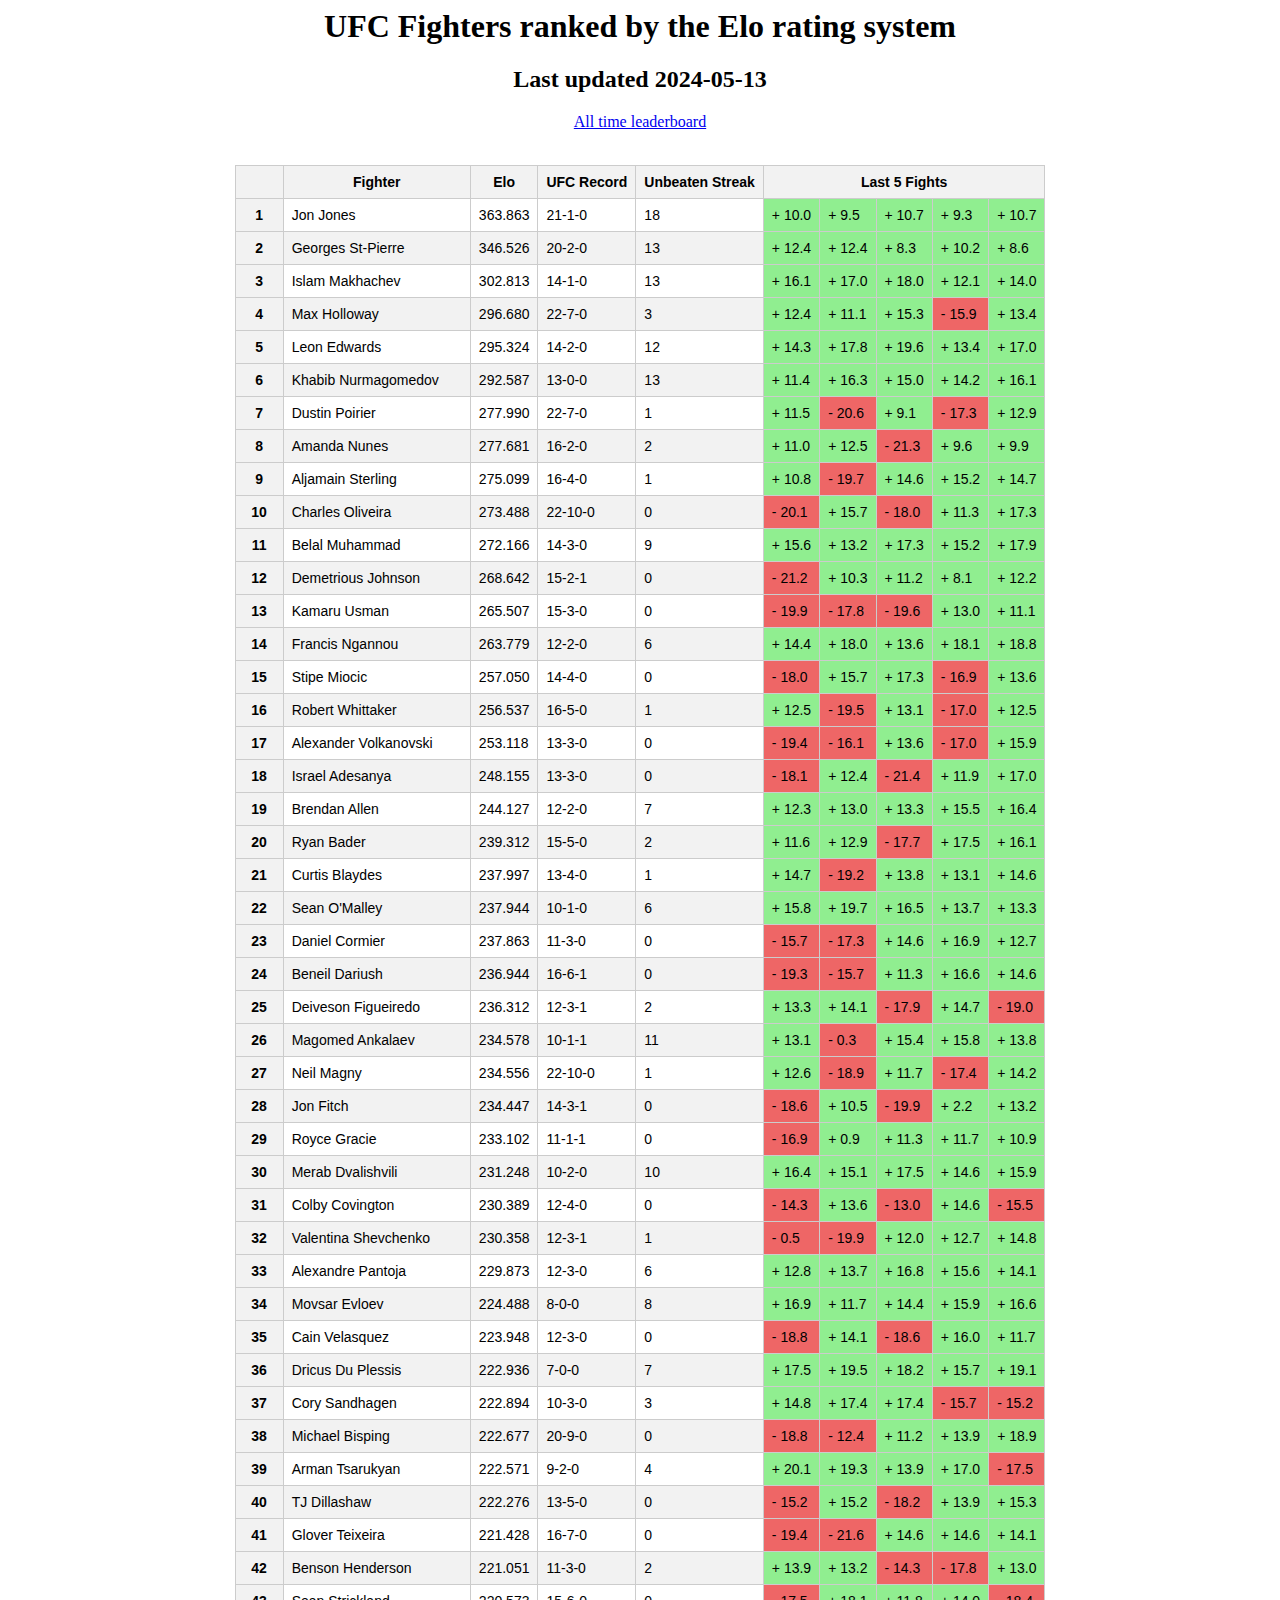
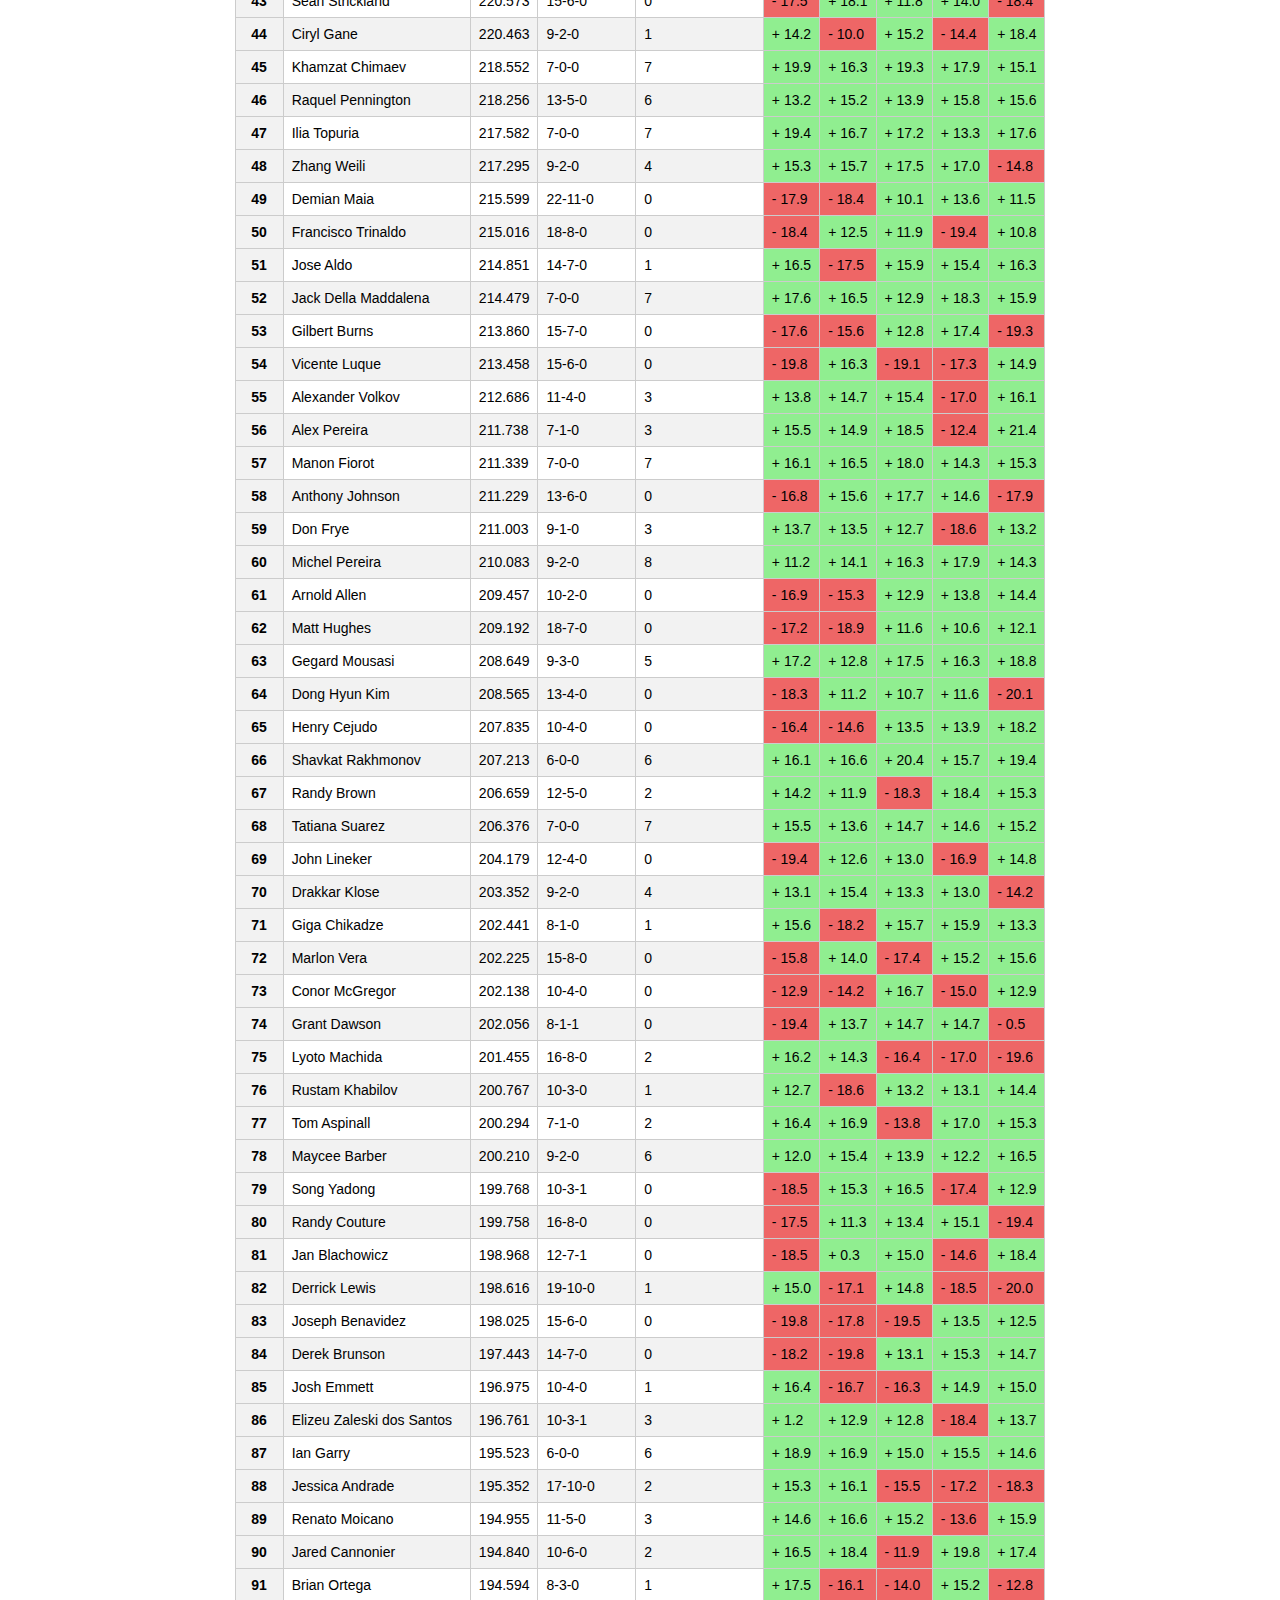
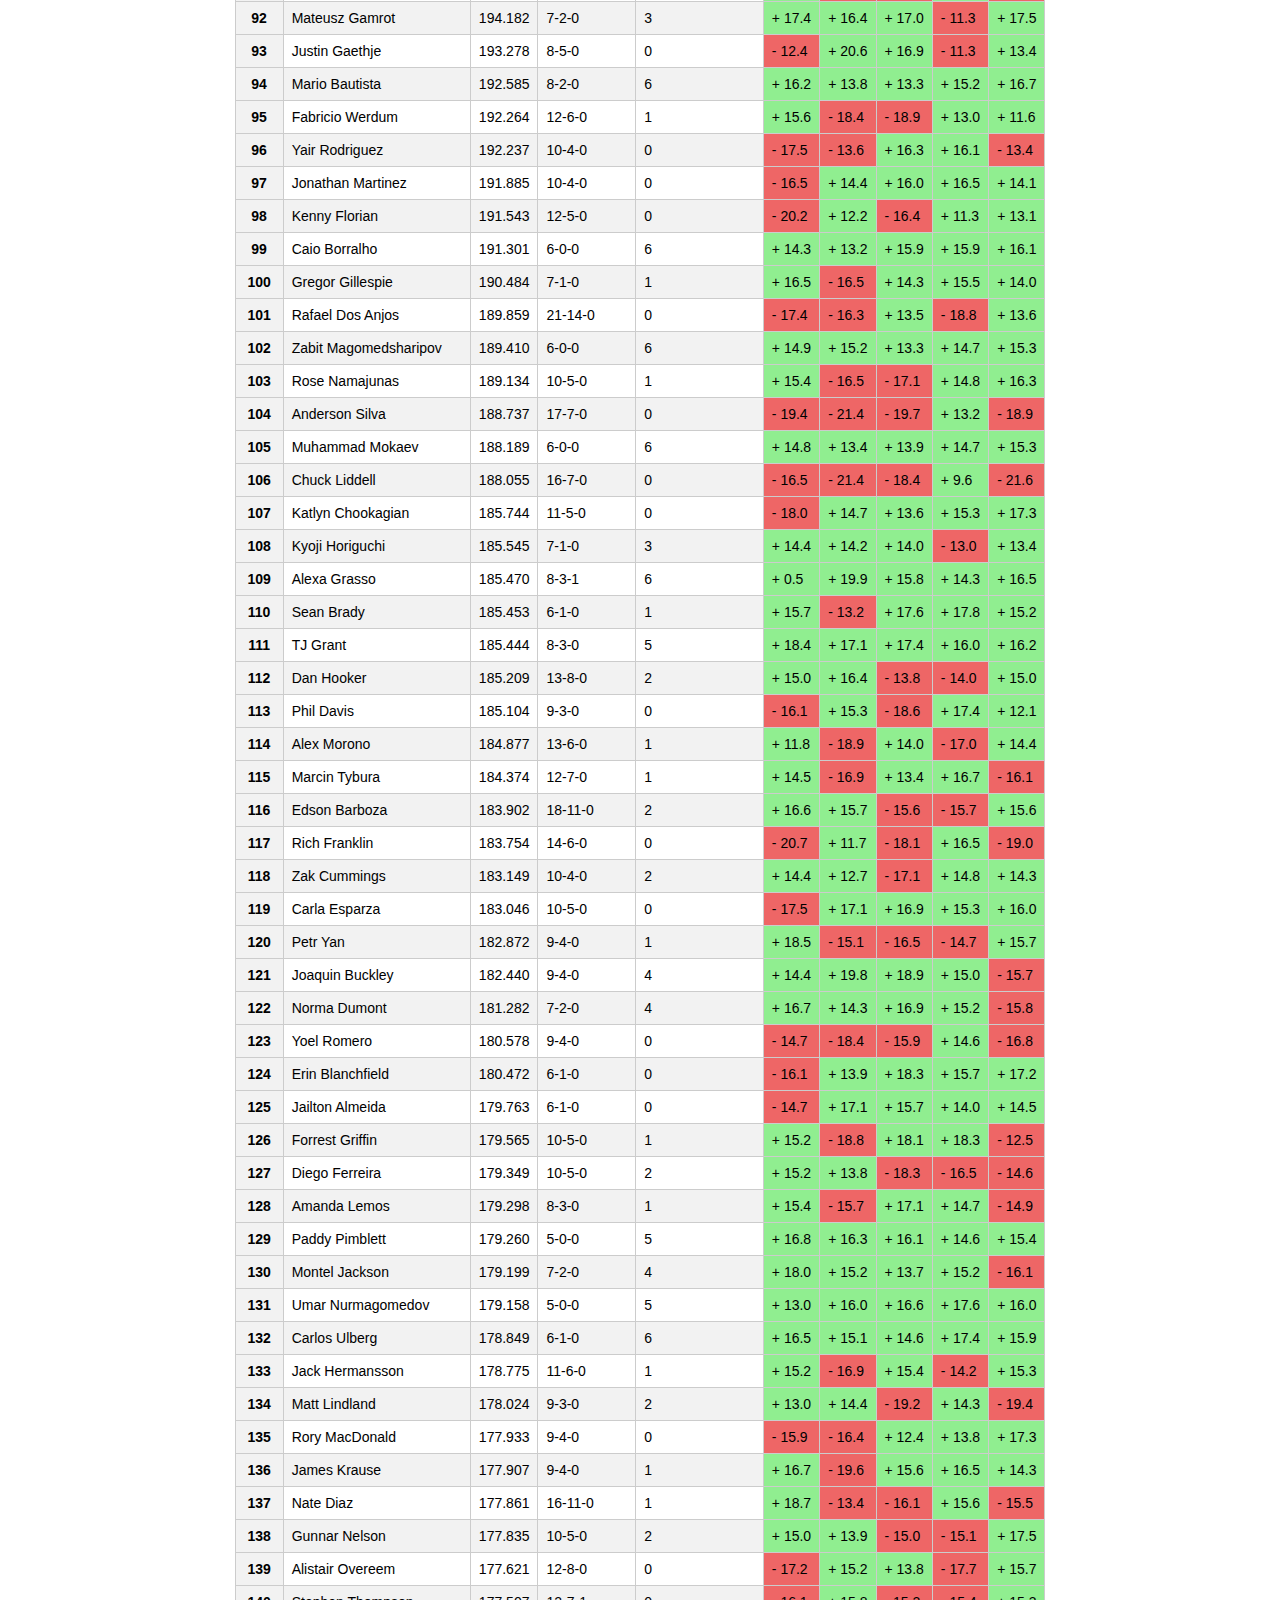
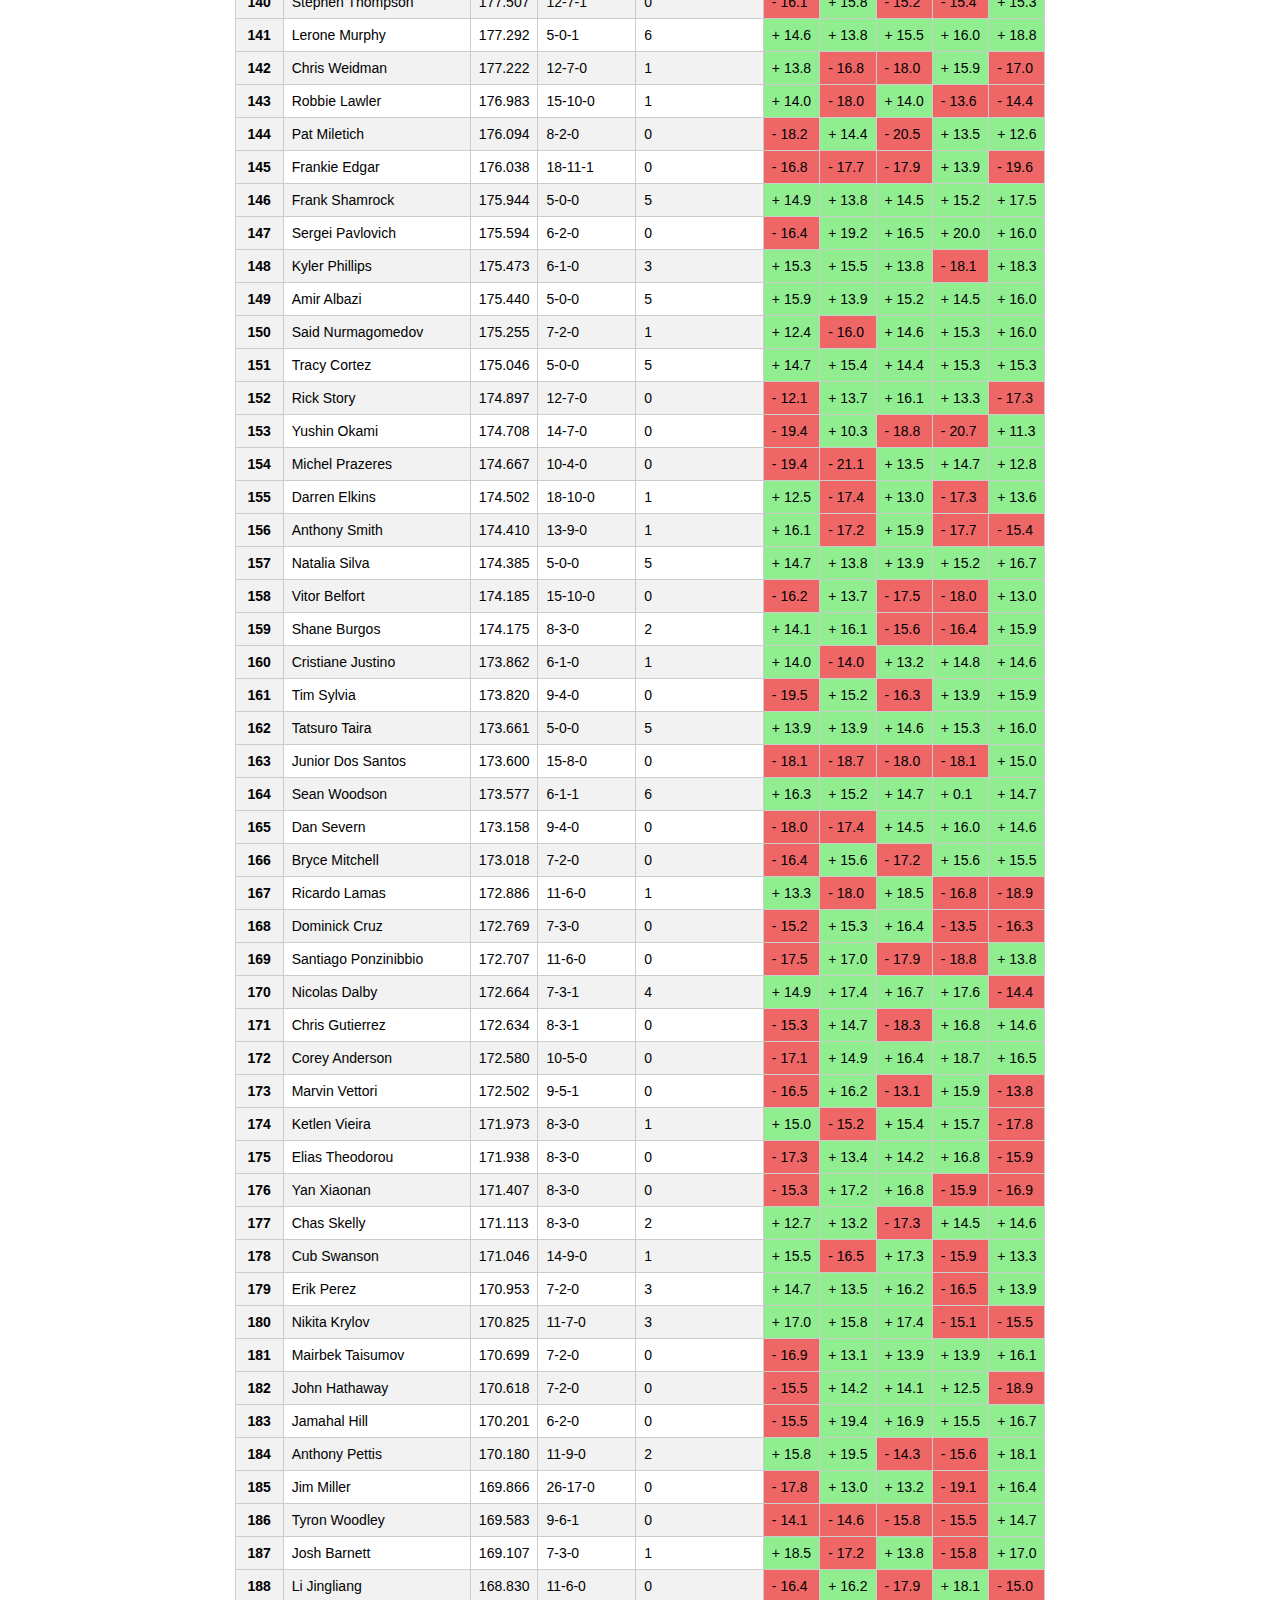
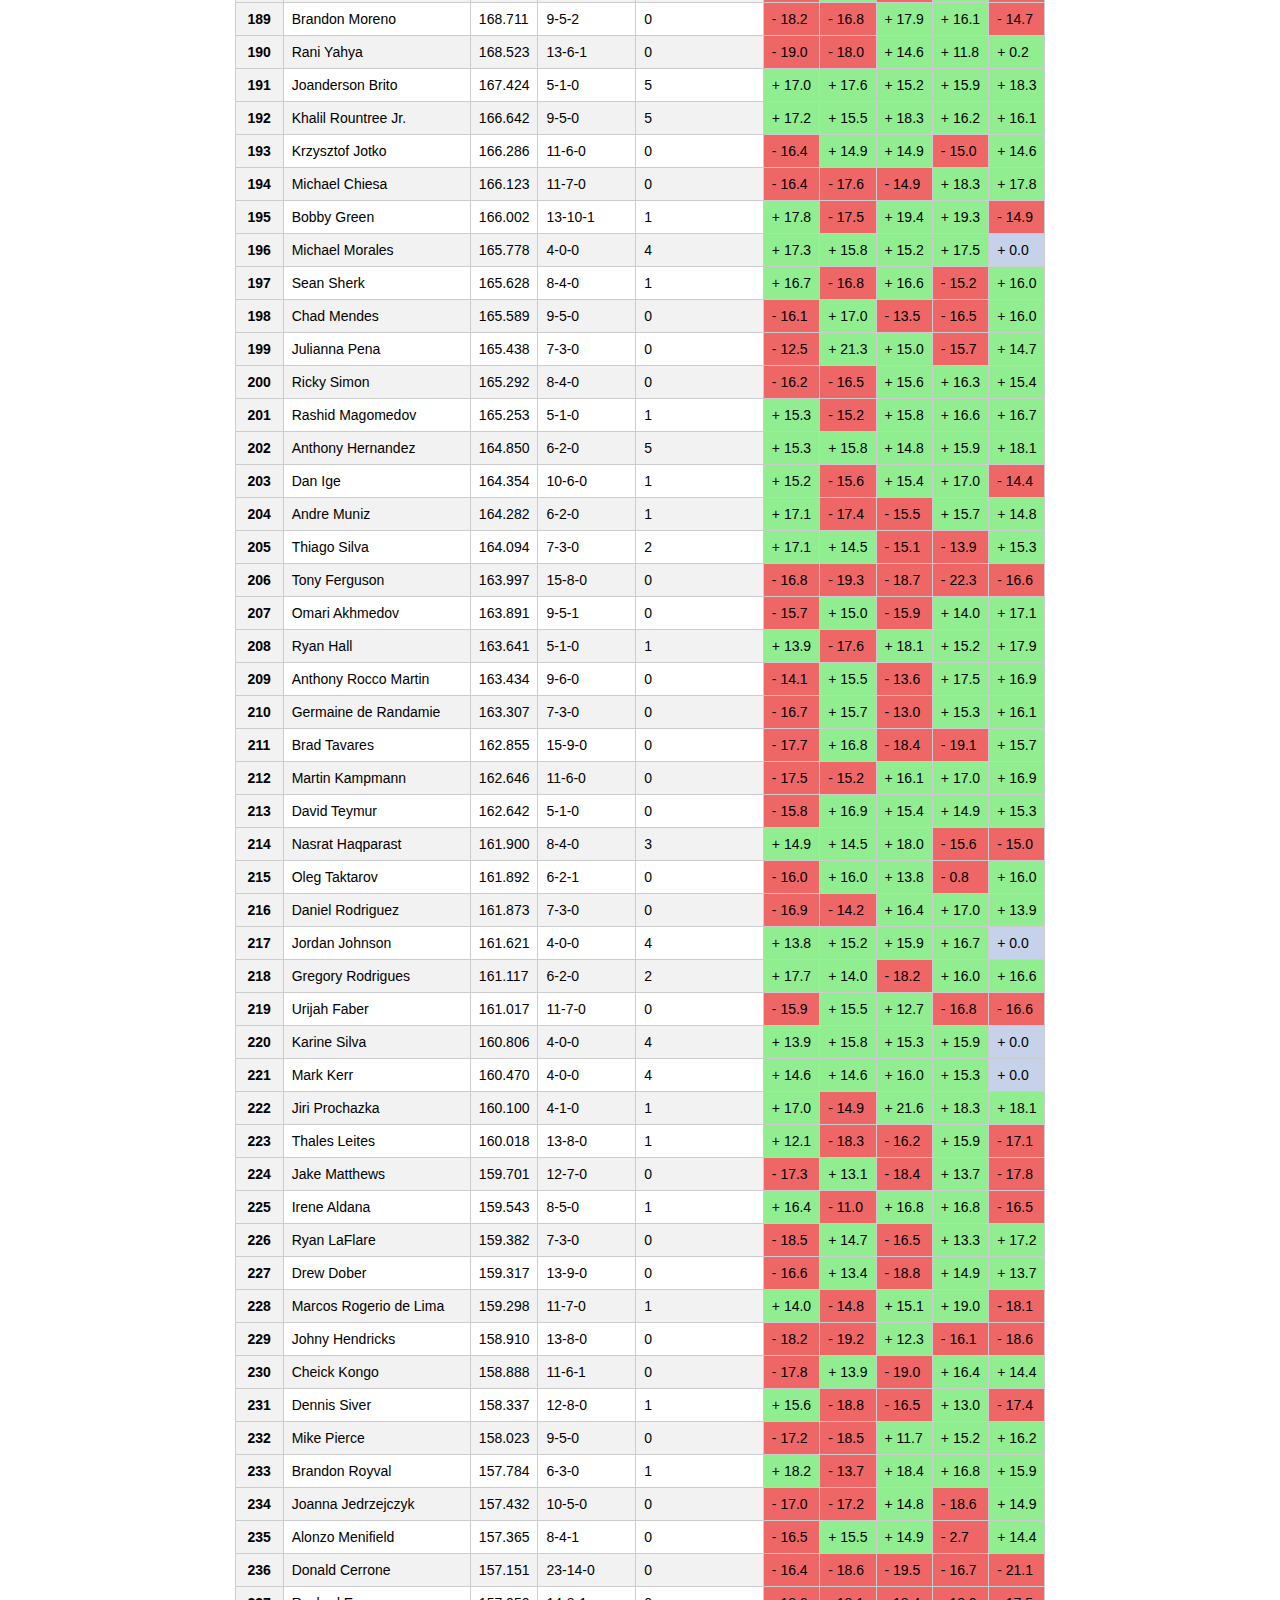
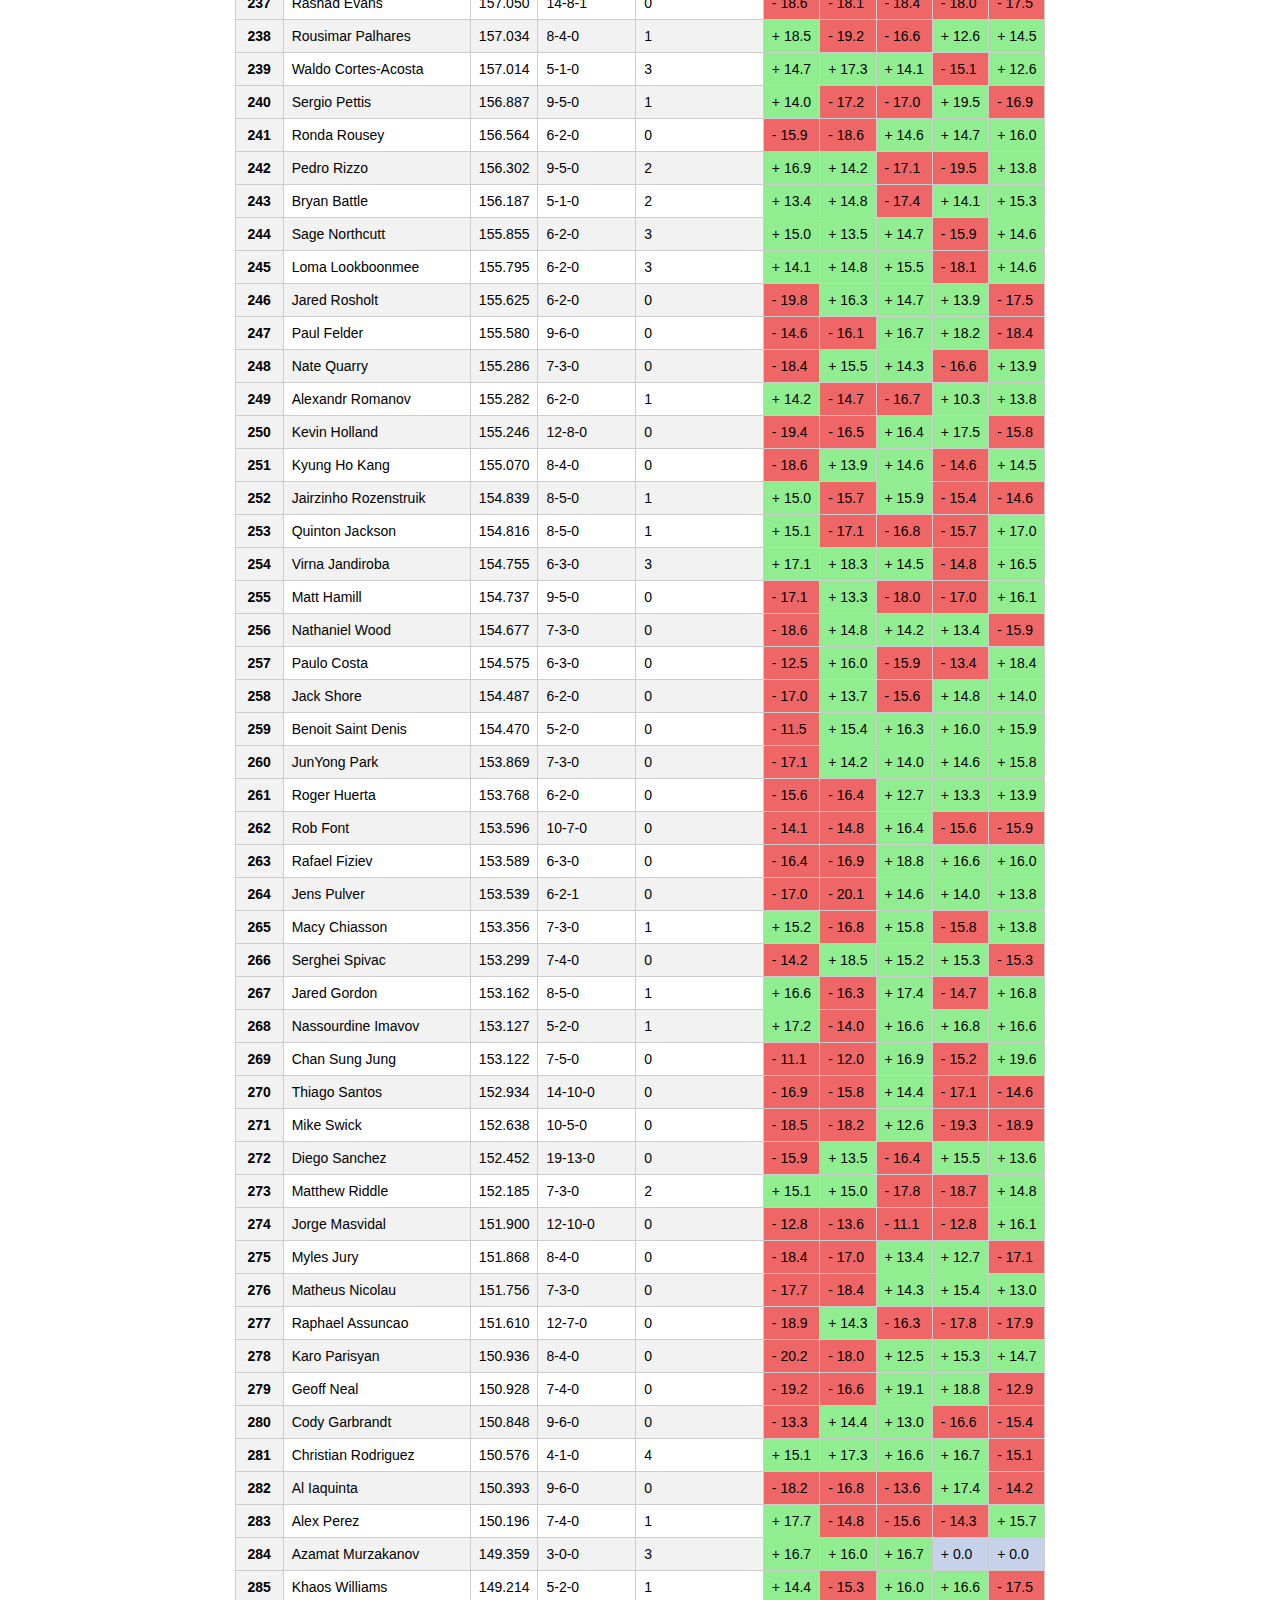
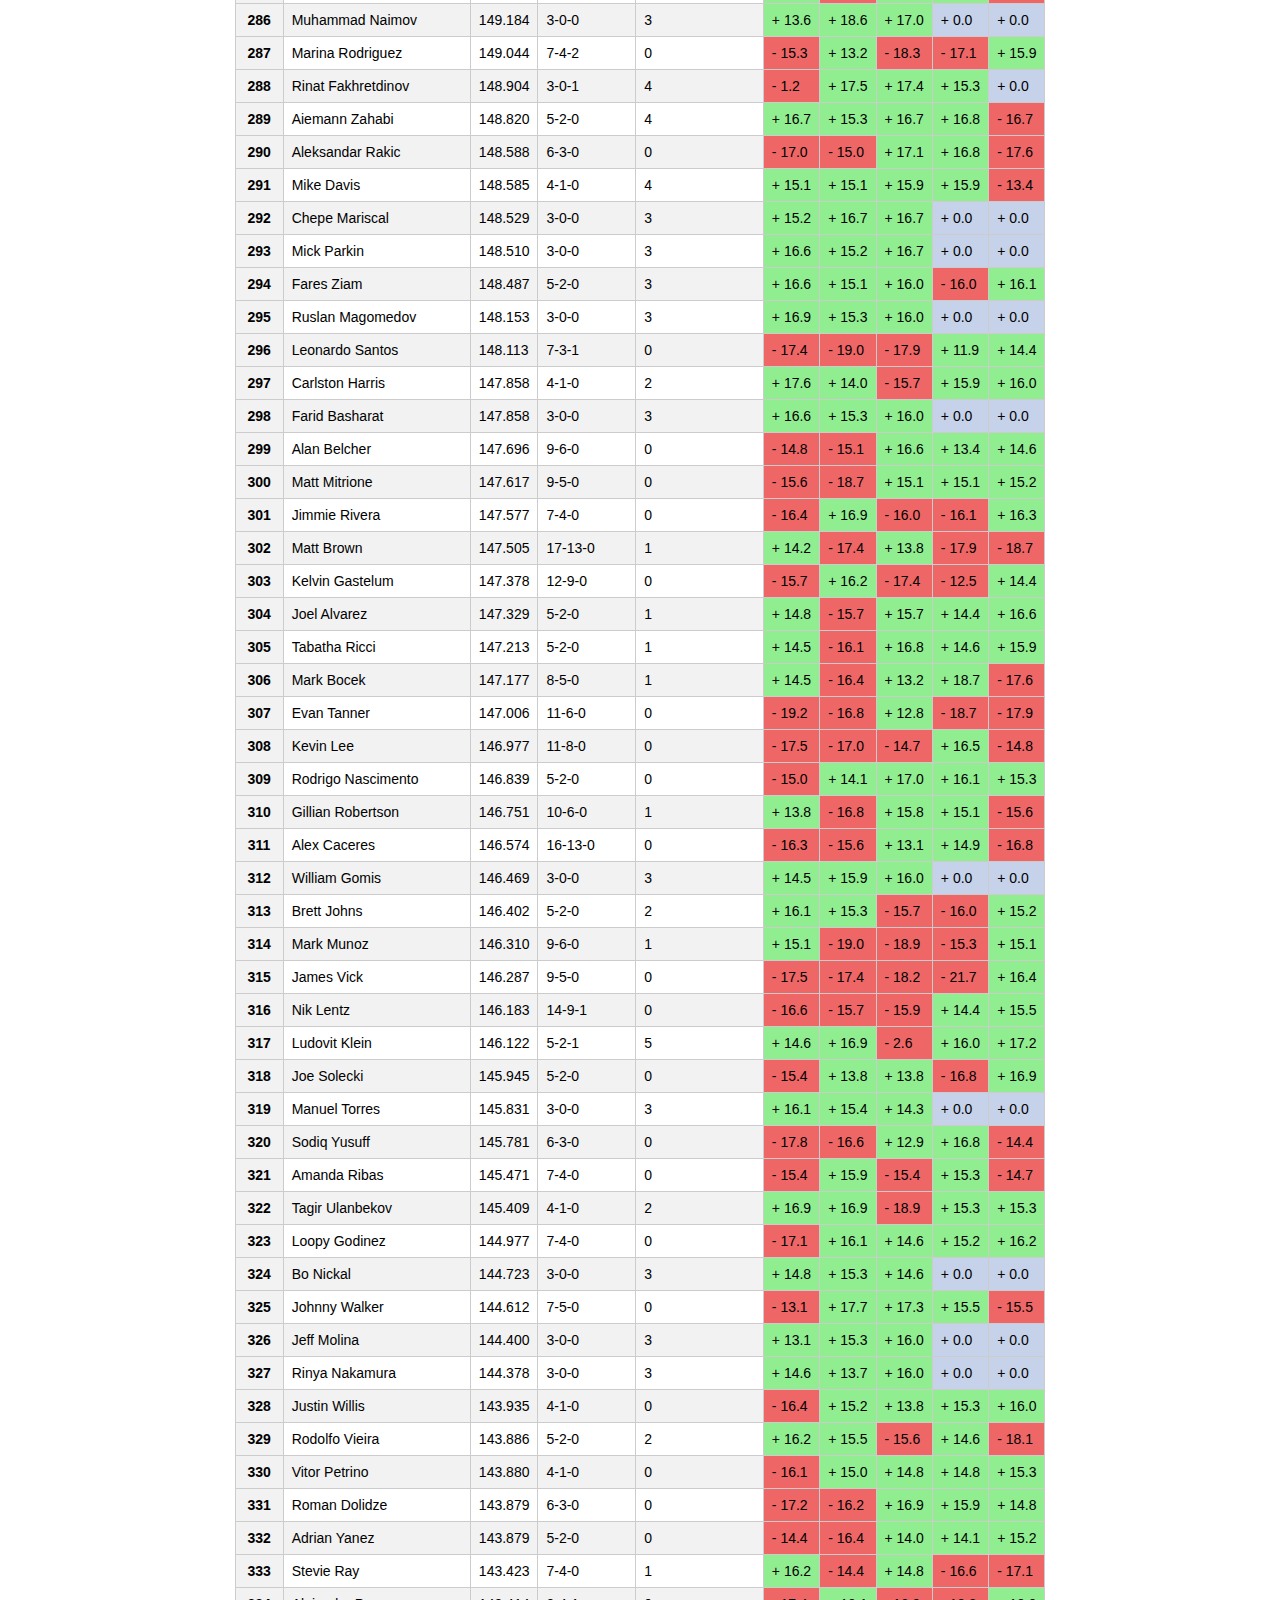
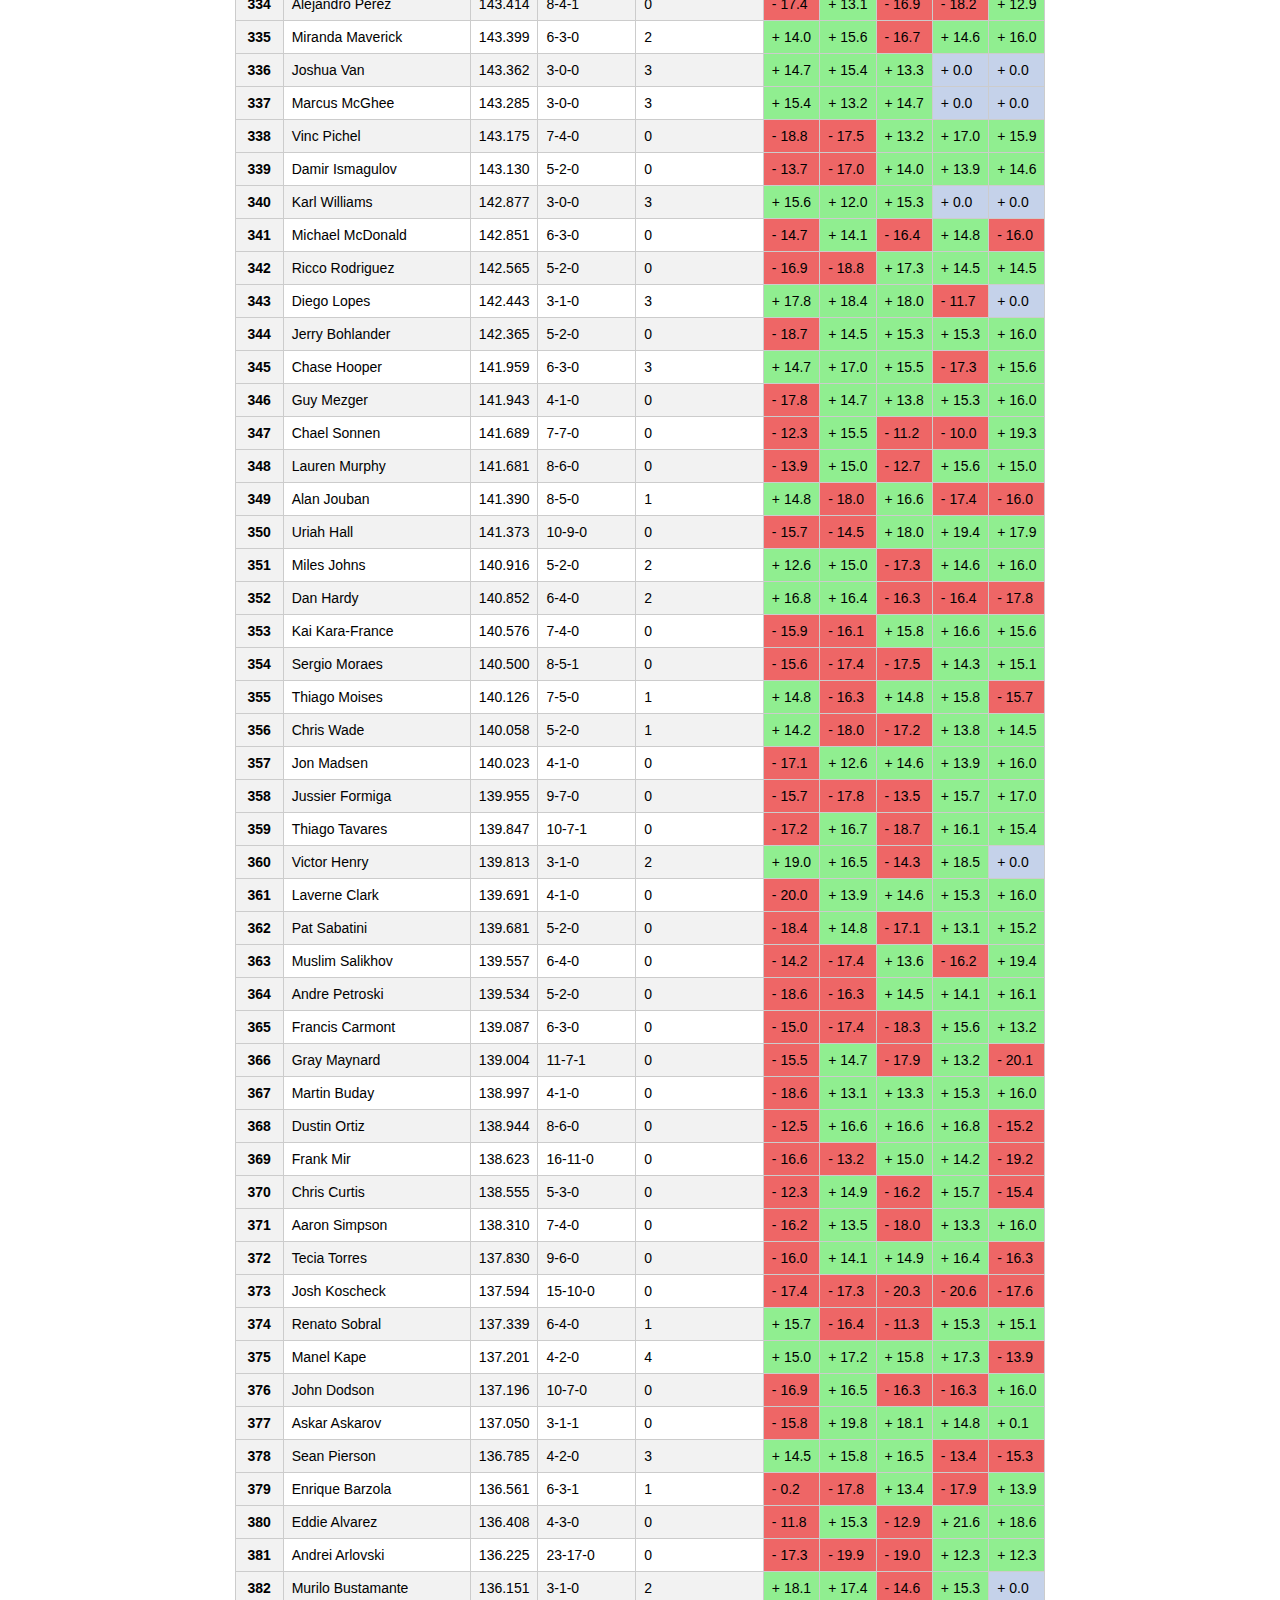
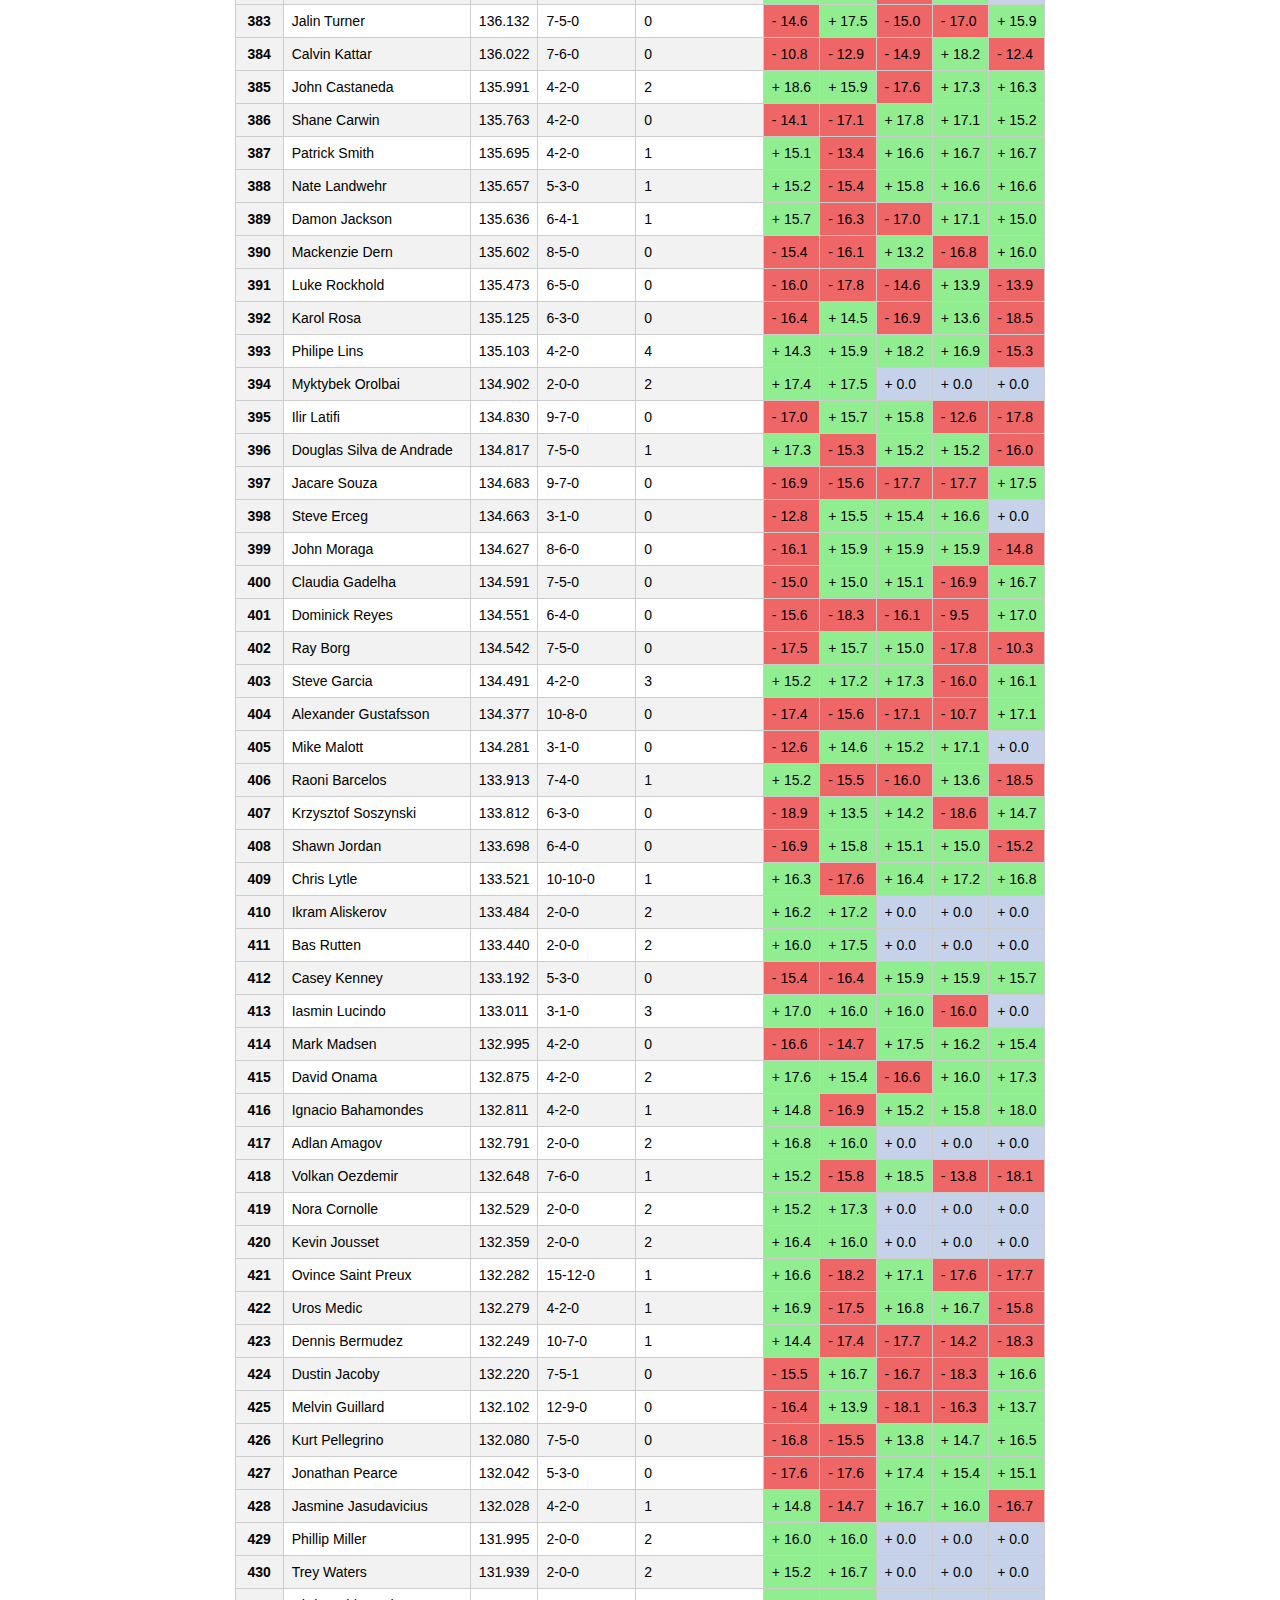
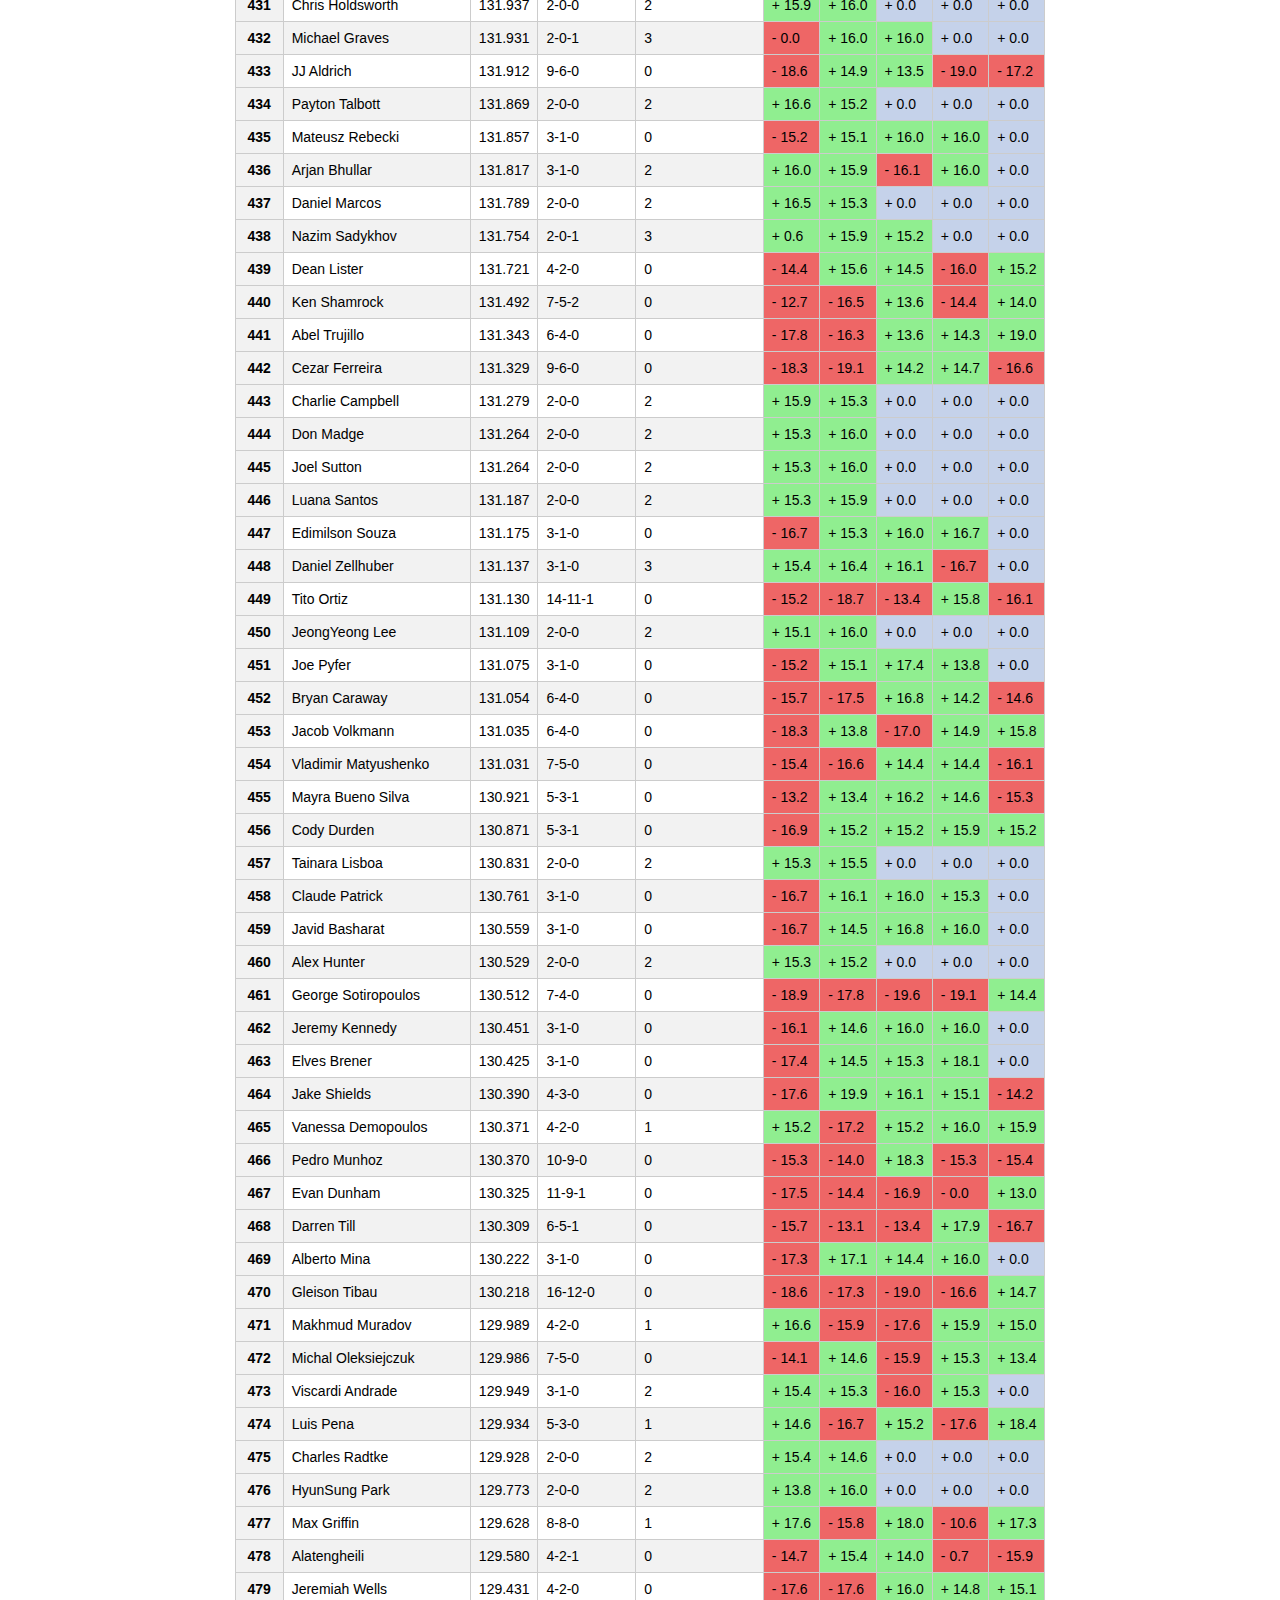
==== commit 5d0b5773: "weekly update" ====
--- a/docs/index.html
+++ b/docs/index.html
@@ -7,7 +7,7 @@
     </head>
     <body>
         <h1  style="text-align: center; color: black;">UFC Fighters ranked by the Elo rating system</h1>
-        <h2> Last updated 2024-05-06</h2> 
+        <h2> Last updated 2024-05-13</h2> 
         <a href="peak_elo.html">All time leaderboard </a>
         <br> </br>
 
@@ -592,256 +592,256 @@
 <td style="background-color: #ee6666">- 18.5</td><td style="background-color: #90EE90">+ 0.3</td><td style="background-color: #90EE90">+ 15.0</td><td style="background-color: #ee6666">- 14.6</td><td style="background-color: #90EE90">+ 18.4</td>    </tr>
     <tr>
       <th>82</th>
+      <td>Derrick Lewis</td>
+      <td>198.616</td>
+      <td>19-10-0</td>
+      <td>1</td>
+<td style="background-color: #90EE90">+ 15.0</td><td style="background-color: #ee6666">- 17.1</td><td style="background-color: #90EE90">+ 14.8</td><td style="background-color: #ee6666">- 18.5</td><td style="background-color: #ee6666">- 20.0</td>    </tr>
+    <tr>
+      <th>83</th>
       <td>Joseph Benavidez</td>
       <td>198.025</td>
       <td>15-6-0</td>
       <td>0</td>
 <td style="background-color: #ee6666">- 19.8</td><td style="background-color: #ee6666">- 17.8</td><td style="background-color: #ee6666">- 19.5</td><td style="background-color: #90EE90">+ 13.5</td><td style="background-color: #90EE90">+ 12.5</td>    </tr>
     <tr>
-      <th>83</th>
+      <th>84</th>
       <td>Derek Brunson</td>
       <td>197.443</td>
       <td>14-7-0</td>
       <td>0</td>
 <td style="background-color: #ee6666">- 18.2</td><td style="background-color: #ee6666">- 19.8</td><td style="background-color: #90EE90">+ 13.1</td><td style="background-color: #90EE90">+ 15.3</td><td style="background-color: #90EE90">+ 14.7</td>    </tr>
     <tr>
-      <th>84</th>
+      <th>85</th>
       <td>Josh Emmett</td>
       <td>196.975</td>
       <td>10-4-0</td>
       <td>1</td>
 <td style="background-color: #90EE90">+ 16.4</td><td style="background-color: #ee6666">- 16.7</td><td style="background-color: #ee6666">- 16.3</td><td style="background-color: #90EE90">+ 14.9</td><td style="background-color: #90EE90">+ 15.0</td>    </tr>
     <tr>
-      <th>85</th>
+      <th>86</th>
       <td>Elizeu Zaleski dos Santos</td>
       <td>196.761</td>
       <td>10-3-1</td>
       <td>3</td>
 <td style="background-color: #90EE90">+ 1.2</td><td style="background-color: #90EE90">+ 12.9</td><td style="background-color: #90EE90">+ 12.8</td><td style="background-color: #ee6666">- 18.4</td><td style="background-color: #90EE90">+ 13.7</td>    </tr>
     <tr>
-      <th>86</th>
+      <th>87</th>
       <td>Ian Garry</td>
       <td>195.523</td>
       <td>6-0-0</td>
       <td>6</td>
 <td style="background-color: #90EE90">+ 18.9</td><td style="background-color: #90EE90">+ 16.9</td><td style="background-color: #90EE90">+ 15.0</td><td style="background-color: #90EE90">+ 15.5</td><td style="background-color: #90EE90">+ 14.6</td>    </tr>
     <tr>
-      <th>87</th>
+      <th>88</th>
       <td>Jessica Andrade</td>
       <td>195.352</td>
       <td>17-10-0</td>
       <td>2</td>
 <td style="background-color: #90EE90">+ 15.3</td><td style="background-color: #90EE90">+ 16.1</td><td style="background-color: #ee6666">- 15.5</td><td style="background-color: #ee6666">- 17.2</td><td style="background-color: #ee6666">- 18.3</td>    </tr>
     <tr>
-      <th>88</th>
+      <th>89</th>
       <td>Renato Moicano</td>
       <td>194.955</td>
       <td>11-5-0</td>
       <td>3</td>
 <td style="background-color: #90EE90">+ 14.6</td><td style="background-color: #90EE90">+ 16.6</td><td style="background-color: #90EE90">+ 15.2</td><td style="background-color: #ee6666">- 13.6</td><td style="background-color: #90EE90">+ 15.9</td>    </tr>
     <tr>
-      <th>89</th>
+      <th>90</th>
       <td>Jared Cannonier</td>
       <td>194.840</td>
       <td>10-6-0</td>
       <td>2</td>
 <td style="background-color: #90EE90">+ 16.5</td><td style="background-color: #90EE90">+ 18.4</td><td style="background-color: #ee6666">- 11.9</td><td style="background-color: #90EE90">+ 19.8</td><td style="background-color: #90EE90">+ 17.4</td>    </tr>
     <tr>
-      <th>90</th>
+      <th>91</th>
       <td>Brian Ortega</td>
       <td>194.594</td>
       <td>8-3-0</td>
       <td>1</td>
 <td style="background-color: #90EE90">+ 17.5</td><td style="background-color: #ee6666">- 16.1</td><td style="background-color: #ee6666">- 14.0</td><td style="background-color: #90EE90">+ 15.2</td><td style="background-color: #ee6666">- 12.8</td>    </tr>
     <tr>
-      <th>91</th>
+      <th>92</th>
       <td>Mateusz Gamrot</td>
       <td>194.182</td>
       <td>7-2-0</td>
       <td>3</td>
 <td style="background-color: #90EE90">+ 17.4</td><td style="background-color: #90EE90">+ 16.4</td><td style="background-color: #90EE90">+ 17.0</td><td style="background-color: #ee6666">- 11.3</td><td style="background-color: #90EE90">+ 17.5</td>    </tr>
     <tr>
-      <th>92</th>
+      <th>93</th>
       <td>Justin Gaethje</td>
       <td>193.278</td>
       <td>8-5-0</td>
       <td>0</td>
 <td style="background-color: #ee6666">- 12.4</td><td style="background-color: #90EE90">+ 20.6</td><td style="background-color: #90EE90">+ 16.9</td><td style="background-color: #ee6666">- 11.3</td><td style="background-color: #90EE90">+ 13.4</td>    </tr>
     <tr>
-      <th>93</th>
+      <th>94</th>
       <td>Mario Bautista</td>
       <td>192.585</td>
       <td>8-2-0</td>
       <td>6</td>
 <td style="background-color: #90EE90">+ 16.2</td><td style="background-color: #90EE90">+ 13.8</td><td style="background-color: #90EE90">+ 13.3</td><td style="background-color: #90EE90">+ 15.2</td><td style="background-color: #90EE90">+ 16.7</td>    </tr>
     <tr>
-      <th>94</th>
+      <th>95</th>
       <td>Fabricio Werdum</td>
       <td>192.264</td>
       <td>12-6-0</td>
       <td>1</td>
 <td style="background-color: #90EE90">+ 15.6</td><td style="background-color: #ee6666">- 18.4</td><td style="background-color: #ee6666">- 18.9</td><td style="background-color: #90EE90">+ 13.0</td><td style="background-color: #90EE90">+ 11.6</td>    </tr>
     <tr>
-      <th>95</th>
+      <th>96</th>
       <td>Yair Rodriguez</td>
       <td>192.237</td>
       <td>10-4-0</td>
       <td>0</td>
 <td style="background-color: #ee6666">- 17.5</td><td style="background-color: #ee6666">- 13.6</td><td style="background-color: #90EE90">+ 16.3</td><td style="background-color: #90EE90">+ 16.1</td><td style="background-color: #ee6666">- 13.4</td>    </tr>
     <tr>
-      <th>96</th>
+      <th>97</th>
       <td>Jonathan Martinez</td>
       <td>191.885</td>
       <td>10-4-0</td>
       <td>0</td>
 <td style="background-color: #ee6666">- 16.5</td><td style="background-color: #90EE90">+ 14.4</td><td style="background-color: #90EE90">+ 16.0</td><td style="background-color: #90EE90">+ 16.5</td><td style="background-color: #90EE90">+ 14.1</td>    </tr>
     <tr>
-      <th>97</th>
+      <th>98</th>
       <td>Kenny Florian</td>
       <td>191.543</td>
       <td>12-5-0</td>
       <td>0</td>
 <td style="background-color: #ee6666">- 20.2</td><td style="background-color: #90EE90">+ 12.2</td><td style="background-color: #ee6666">- 16.4</td><td style="background-color: #90EE90">+ 11.3</td><td style="background-color: #90EE90">+ 13.1</td>    </tr>
     <tr>
-      <th>98</th>
+      <th>99</th>
       <td>Caio Borralho</td>
       <td>191.301</td>
       <td>6-0-0</td>
       <td>6</td>
 <td style="background-color: #90EE90">+ 14.3</td><td style="background-color: #90EE90">+ 13.2</td><td style="background-color: #90EE90">+ 15.9</td><td style="background-color: #90EE90">+ 15.9</td><td style="background-color: #90EE90">+ 16.1</td>    </tr>
     <tr>
-      <th>99</th>
+      <th>100</th>
       <td>Gregor Gillespie</td>
       <td>190.484</td>
       <td>7-1-0</td>
       <td>1</td>
 <td style="background-color: #90EE90">+ 16.5</td><td style="background-color: #ee6666">- 16.5</td><td style="background-color: #90EE90">+ 14.3</td><td style="background-color: #90EE90">+ 15.5</td><td style="background-color: #90EE90">+ 14.0</td>    </tr>
     <tr>
-      <th>100</th>
+      <th>101</th>
       <td>Rafael Dos Anjos</td>
       <td>189.859</td>
       <td>21-14-0</td>
       <td>0</td>
 <td style="background-color: #ee6666">- 17.4</td><td style="background-color: #ee6666">- 16.3</td><td style="background-color: #90EE90">+ 13.5</td><td style="background-color: #ee6666">- 18.8</td><td style="background-color: #90EE90">+ 13.6</td>    </tr>
     <tr>
-      <th>101</th>
+      <th>102</th>
       <td>Zabit Magomedsharipov</td>
       <td>189.410</td>
       <td>6-0-0</td>
       <td>6</td>
 <td style="background-color: #90EE90">+ 14.9</td><td style="background-color: #90EE90">+ 15.2</td><td style="background-color: #90EE90">+ 13.3</td><td style="background-color: #90EE90">+ 14.7</td><td style="background-color: #90EE90">+ 15.3</td>    </tr>
     <tr>
-      <th>102</th>
+      <th>103</th>
       <td>Rose Namajunas</td>
       <td>189.134</td>
       <td>10-5-0</td>
       <td>1</td>
 <td style="background-color: #90EE90">+ 15.4</td><td style="background-color: #ee6666">- 16.5</td><td style="background-color: #ee6666">- 17.1</td><td style="background-color: #90EE90">+ 14.8</td><td style="background-color: #90EE90">+ 16.3</td>    </tr>
     <tr>
-      <th>103</th>
+      <th>104</th>
       <td>Anderson Silva</td>
       <td>188.737</td>
       <td>17-7-0</td>
       <td>0</td>
 <td style="background-color: #ee6666">- 19.4</td><td style="background-color: #ee6666">- 21.4</td><td style="background-color: #ee6666">- 19.7</td><td style="background-color: #90EE90">+ 13.2</td><td style="background-color: #ee6666">- 18.9</td>    </tr>
     <tr>
-      <th>104</th>
+      <th>105</th>
       <td>Muhammad Mokaev</td>
       <td>188.189</td>
       <td>6-0-0</td>
       <td>6</td>
 <td style="background-color: #90EE90">+ 14.8</td><td style="background-color: #90EE90">+ 13.4</td><td style="background-color: #90EE90">+ 13.9</td><td style="background-color: #90EE90">+ 14.7</td><td style="background-color: #90EE90">+ 15.3</td>    </tr>
     <tr>
-      <th>105</th>
+      <th>106</th>
       <td>Chuck Liddell</td>
       <td>188.055</td>
       <td>16-7-0</td>
       <td>0</td>
 <td style="background-color: #ee6666">- 16.5</td><td style="background-color: #ee6666">- 21.4</td><td style="background-color: #ee6666">- 18.4</td><td style="background-color: #90EE90">+ 9.6</td><td style="background-color: #ee6666">- 21.6</td>    </tr>
     <tr>
-      <th>106</th>
+      <th>107</th>
       <td>Katlyn Chookagian</td>
       <td>185.744</td>
       <td>11-5-0</td>
       <td>0</td>
 <td style="background-color: #ee6666">- 18.0</td><td style="background-color: #90EE90">+ 14.7</td><td style="background-color: #90EE90">+ 13.6</td><td style="background-color: #90EE90">+ 15.3</td><td style="background-color: #90EE90">+ 17.3</td>    </tr>
     <tr>
-      <th>107</th>
+      <th>108</th>
       <td>Kyoji Horiguchi</td>
       <td>185.545</td>
       <td>7-1-0</td>
       <td>3</td>
 <td style="background-color: #90EE90">+ 14.4</td><td style="background-color: #90EE90">+ 14.2</td><td style="background-color: #90EE90">+ 14.0</td><td style="background-color: #ee6666">- 13.0</td><td style="background-color: #90EE90">+ 13.4</td>    </tr>
     <tr>
-      <th>108</th>
+      <th>109</th>
       <td>Alexa Grasso</td>
       <td>185.470</td>
       <td>8-3-1</td>
       <td>6</td>
 <td style="background-color: #90EE90">+ 0.5</td><td style="background-color: #90EE90">+ 19.9</td><td style="background-color: #90EE90">+ 15.8</td><td style="background-color: #90EE90">+ 14.3</td><td style="background-color: #90EE90">+ 16.5</td>    </tr>
     <tr>
-      <th>109</th>
+      <th>110</th>
       <td>Sean Brady</td>
       <td>185.453</td>
       <td>6-1-0</td>
       <td>1</td>
 <td style="background-color: #90EE90">+ 15.7</td><td style="background-color: #ee6666">- 13.2</td><td style="background-color: #90EE90">+ 17.6</td><td style="background-color: #90EE90">+ 17.8</td><td style="background-color: #90EE90">+ 15.2</td>    </tr>
     <tr>
-      <th>110</th>
+      <th>111</th>
       <td>TJ Grant</td>
       <td>185.444</td>
       <td>8-3-0</td>
       <td>5</td>
 <td style="background-color: #90EE90">+ 18.4</td><td style="background-color: #90EE90">+ 17.1</td><td style="background-color: #90EE90">+ 17.4</td><td style="background-color: #90EE90">+ 16.0</td><td style="background-color: #90EE90">+ 16.2</td>    </tr>
     <tr>
-      <th>111</th>
+      <th>112</th>
       <td>Dan Hooker</td>
       <td>185.209</td>
       <td>13-8-0</td>
       <td>2</td>
 <td style="background-color: #90EE90">+ 15.0</td><td style="background-color: #90EE90">+ 16.4</td><td style="background-color: #ee6666">- 13.8</td><td style="background-color: #ee6666">- 14.0</td><td style="background-color: #90EE90">+ 15.0</td>    </tr>
     <tr>
-      <th>112</th>
+      <th>113</th>
       <td>Phil Davis</td>
       <td>185.104</td>
       <td>9-3-0</td>
       <td>0</td>
 <td style="background-color: #ee6666">- 16.1</td><td style="background-color: #90EE90">+ 15.3</td><td style="background-color: #ee6666">- 18.6</td><td style="background-color: #90EE90">+ 17.4</td><td style="background-color: #90EE90">+ 12.1</td>    </tr>
     <tr>
-      <th>113</th>
+      <th>114</th>
       <td>Alex Morono</td>
       <td>184.877</td>
       <td>13-6-0</td>
       <td>1</td>
 <td style="background-color: #90EE90">+ 11.8</td><td style="background-color: #ee6666">- 18.9</td><td style="background-color: #90EE90">+ 14.0</td><td style="background-color: #ee6666">- 17.0</td><td style="background-color: #90EE90">+ 14.4</td>    </tr>
     <tr>
-      <th>114</th>
+      <th>115</th>
       <td>Marcin Tybura</td>
       <td>184.374</td>
       <td>12-7-0</td>
       <td>1</td>
 <td style="background-color: #90EE90">+ 14.5</td><td style="background-color: #ee6666">- 16.9</td><td style="background-color: #90EE90">+ 13.4</td><td style="background-color: #90EE90">+ 16.7</td><td style="background-color: #ee6666">- 16.1</td>    </tr>
     <tr>
-      <th>115</th>
+      <th>116</th>
       <td>Edson Barboza</td>
       <td>183.902</td>
       <td>18-11-0</td>
       <td>2</td>
 <td style="background-color: #90EE90">+ 16.6</td><td style="background-color: #90EE90">+ 15.7</td><td style="background-color: #ee6666">- 15.6</td><td style="background-color: #ee6666">- 15.7</td><td style="background-color: #90EE90">+ 15.6</td>    </tr>
     <tr>
-      <th>116</th>
+      <th>117</th>
       <td>Rich Franklin</td>
       <td>183.754</td>
       <td>14-6-0</td>
       <td>0</td>
 <td style="background-color: #ee6666">- 20.7</td><td style="background-color: #90EE90">+ 11.7</td><td style="background-color: #ee6666">- 18.1</td><td style="background-color: #90EE90">+ 16.5</td><td style="background-color: #ee6666">- 19.0</td>    </tr>
-    <tr>
-      <th>117</th>
-      <td>Derrick Lewis</td>
-      <td>183.618</td>
-      <td>18-10-0</td>
-      <td>0</td>
-<td style="background-color: #ee6666">- 17.1</td><td style="background-color: #90EE90">+ 14.8</td><td style="background-color: #ee6666">- 18.5</td><td style="background-color: #ee6666">- 20.0</td><td style="background-color: #ee6666">- 19.6</td>    </tr>
     <tr>
       <th>118</th>
       <td>Zak Cummings</td>
@@ -865,641 +865,641 @@
 <td style="background-color: #90EE90">+ 18.5</td><td style="background-color: #ee6666">- 15.1</td><td style="background-color: #ee6666">- 16.5</td><td style="background-color: #ee6666">- 14.7</td><td style="background-color: #90EE90">+ 15.7</td>    </tr>
     <tr>
       <th>121</th>
+      <td>Joaquin Buckley</td>
+      <td>182.440</td>
+      <td>9-4-0</td>
+      <td>4</td>
+<td style="background-color: #90EE90">+ 14.4</td><td style="background-color: #90EE90">+ 19.8</td><td style="background-color: #90EE90">+ 18.9</td><td style="background-color: #90EE90">+ 15.0</td><td style="background-color: #ee6666">- 15.7</td>    </tr>
+    <tr>
+      <th>122</th>
       <td>Norma Dumont</td>
       <td>181.282</td>
       <td>7-2-0</td>
       <td>4</td>
 <td style="background-color: #90EE90">+ 16.7</td><td style="background-color: #90EE90">+ 14.3</td><td style="background-color: #90EE90">+ 16.9</td><td style="background-color: #90EE90">+ 15.2</td><td style="background-color: #ee6666">- 15.8</td>    </tr>
     <tr>
-      <th>122</th>
+      <th>123</th>
       <td>Yoel Romero</td>
       <td>180.578</td>
       <td>9-4-0</td>
       <td>0</td>
 <td style="background-color: #ee6666">- 14.7</td><td style="background-color: #ee6666">- 18.4</td><td style="background-color: #ee6666">- 15.9</td><td style="background-color: #90EE90">+ 14.6</td><td style="background-color: #ee6666">- 16.8</td>    </tr>
     <tr>
-      <th>123</th>
+      <th>124</th>
       <td>Erin Blanchfield</td>
       <td>180.472</td>
       <td>6-1-0</td>
       <td>0</td>
 <td style="background-color: #ee6666">- 16.1</td><td style="background-color: #90EE90">+ 13.9</td><td style="background-color: #90EE90">+ 18.3</td><td style="background-color: #90EE90">+ 15.7</td><td style="background-color: #90EE90">+ 17.2</td>    </tr>
     <tr>
-      <th>124</th>
+      <th>125</th>
       <td>Jailton Almeida</td>
       <td>179.763</td>
       <td>6-1-0</td>
       <td>0</td>
 <td style="background-color: #ee6666">- 14.7</td><td style="background-color: #90EE90">+ 17.1</td><td style="background-color: #90EE90">+ 15.7</td><td style="background-color: #90EE90">+ 14.0</td><td style="background-color: #90EE90">+ 14.5</td>    </tr>
     <tr>
-      <th>125</th>
+      <th>126</th>
       <td>Forrest Griffin</td>
       <td>179.565</td>
       <td>10-5-0</td>
       <td>1</td>
 <td style="background-color: #90EE90">+ 15.2</td><td style="background-color: #ee6666">- 18.8</td><td style="background-color: #90EE90">+ 18.1</td><td style="background-color: #90EE90">+ 18.3</td><td style="background-color: #ee6666">- 12.5</td>    </tr>
     <tr>
-      <th>126</th>
+      <th>127</th>
+      <td>Diego Ferreira</td>
+      <td>179.349</td>
+      <td>10-5-0</td>
+      <td>2</td>
+<td style="background-color: #90EE90">+ 15.2</td><td style="background-color: #90EE90">+ 13.8</td><td style="background-color: #ee6666">- 18.3</td><td style="background-color: #ee6666">- 16.5</td><td style="background-color: #ee6666">- 14.6</td>    </tr>
+    <tr>
+      <th>128</th>
       <td>Amanda Lemos</td>
       <td>179.298</td>
       <td>8-3-0</td>
       <td>1</td>
 <td style="background-color: #90EE90">+ 15.4</td><td style="background-color: #ee6666">- 15.7</td><td style="background-color: #90EE90">+ 17.1</td><td style="background-color: #90EE90">+ 14.7</td><td style="background-color: #ee6666">- 14.9</td>    </tr>
     <tr>
-      <th>127</th>
+      <th>129</th>
       <td>Paddy Pimblett</td>
       <td>179.260</td>
       <td>5-0-0</td>
       <td>5</td>
 <td style="background-color: #90EE90">+ 16.8</td><td style="background-color: #90EE90">+ 16.3</td><td style="background-color: #90EE90">+ 16.1</td><td style="background-color: #90EE90">+ 14.6</td><td style="background-color: #90EE90">+ 15.4</td>    </tr>
     <tr>
-      <th>128</th>
+      <th>130</th>
       <td>Montel Jackson</td>
       <td>179.199</td>
       <td>7-2-0</td>
       <td>4</td>
 <td style="background-color: #90EE90">+ 18.0</td><td style="background-color: #90EE90">+ 15.2</td><td style="background-color: #90EE90">+ 13.7</td><td style="background-color: #90EE90">+ 15.2</td><td style="background-color: #ee6666">- 16.1</td>    </tr>
     <tr>
-      <th>129</th>
+      <th>131</th>
       <td>Umar Nurmagomedov</td>
       <td>179.158</td>
       <td>5-0-0</td>
       <td>5</td>
 <td style="background-color: #90EE90">+ 13.0</td><td style="background-color: #90EE90">+ 16.0</td><td style="background-color: #90EE90">+ 16.6</td><td style="background-color: #90EE90">+ 17.6</td><td style="background-color: #90EE90">+ 16.0</td>    </tr>
     <tr>
-      <th>130</th>
+      <th>132</th>
+      <td>Carlos Ulberg</td>
+      <td>178.849</td>
+      <td>6-1-0</td>
+      <td>6</td>
+<td style="background-color: #90EE90">+ 16.5</td><td style="background-color: #90EE90">+ 15.1</td><td style="background-color: #90EE90">+ 14.6</td><td style="background-color: #90EE90">+ 17.4</td><td style="background-color: #90EE90">+ 15.9</td>    </tr>
+    <tr>
+      <th>133</th>
       <td>Jack Hermansson</td>
       <td>178.775</td>
       <td>11-6-0</td>
       <td>1</td>
 <td style="background-color: #90EE90">+ 15.2</td><td style="background-color: #ee6666">- 16.9</td><td style="background-color: #90EE90">+ 15.4</td><td style="background-color: #ee6666">- 14.2</td><td style="background-color: #90EE90">+ 15.3</td>    </tr>
     <tr>
-      <th>131</th>
+      <th>134</th>
       <td>Matt Lindland</td>
       <td>178.024</td>
       <td>9-3-0</td>
       <td>2</td>
 <td style="background-color: #90EE90">+ 13.0</td><td style="background-color: #90EE90">+ 14.4</td><td style="background-color: #ee6666">- 19.2</td><td style="background-color: #90EE90">+ 14.3</td><td style="background-color: #ee6666">- 19.4</td>    </tr>
     <tr>
-      <th>132</th>
+      <th>135</th>
       <td>Rory MacDonald</td>
       <td>177.933</td>
       <td>9-4-0</td>
       <td>0</td>
 <td style="background-color: #ee6666">- 15.9</td><td style="background-color: #ee6666">- 16.4</td><td style="background-color: #90EE90">+ 12.4</td><td style="background-color: #90EE90">+ 13.8</td><td style="background-color: #90EE90">+ 17.3</td>    </tr>
     <tr>
-      <th>133</th>
+      <th>136</th>
       <td>James Krause</td>
       <td>177.907</td>
       <td>9-4-0</td>
       <td>1</td>
 <td style="background-color: #90EE90">+ 16.7</td><td style="background-color: #ee6666">- 19.6</td><td style="background-color: #90EE90">+ 15.6</td><td style="background-color: #90EE90">+ 16.5</td><td style="background-color: #90EE90">+ 14.3</td>    </tr>
     <tr>
-      <th>134</th>
+      <th>137</th>
       <td>Nate Diaz</td>
       <td>177.861</td>
       <td>16-11-0</td>
       <td>1</td>
 <td style="background-color: #90EE90">+ 18.7</td><td style="background-color: #ee6666">- 13.4</td><td style="background-color: #ee6666">- 16.1</td><td style="background-color: #90EE90">+ 15.6</td><td style="background-color: #ee6666">- 15.5</td>    </tr>
     <tr>
-      <th>135</th>
+      <th>138</th>
       <td>Gunnar Nelson</td>
       <td>177.835</td>
       <td>10-5-0</td>
       <td>2</td>
 <td style="background-color: #90EE90">+ 15.0</td><td style="background-color: #90EE90">+ 13.9</td><td style="background-color: #ee6666">- 15.0</td><td style="background-color: #ee6666">- 15.1</td><td style="background-color: #90EE90">+ 17.5</td>    </tr>
     <tr>
-      <th>136</th>
+      <th>139</th>
       <td>Alistair Overeem</td>
       <td>177.621</td>
       <td>12-8-0</td>
       <td>0</td>
 <td style="background-color: #ee6666">- 17.2</td><td style="background-color: #90EE90">+ 15.2</td><td style="background-color: #90EE90">+ 13.8</td><td style="background-color: #ee6666">- 17.7</td><td style="background-color: #90EE90">+ 15.7</td>    </tr>
     <tr>
-      <th>137</th>
+      <th>140</th>
       <td>Stephen Thompson</td>
       <td>177.507</td>
       <td>12-7-1</td>
       <td>0</td>
 <td style="background-color: #ee6666">- 16.1</td><td style="background-color: #90EE90">+ 15.8</td><td style="background-color: #ee6666">- 15.2</td><td style="background-color: #ee6666">- 15.4</td><td style="background-color: #90EE90">+ 15.3</td>    </tr>
     <tr>
-      <th>138</th>
+      <th>141</th>
       <td>Lerone Murphy</td>
       <td>177.292</td>
       <td>5-0-1</td>
       <td>6</td>
 <td style="background-color: #90EE90">+ 14.6</td><td style="background-color: #90EE90">+ 13.8</td><td style="background-color: #90EE90">+ 15.5</td><td style="background-color: #90EE90">+ 16.0</td><td style="background-color: #90EE90">+ 18.8</td>    </tr>
     <tr>
-      <th>139</th>
+      <th>142</th>
       <td>Chris Weidman</td>
       <td>177.222</td>
       <td>12-7-0</td>
       <td>1</td>
 <td style="background-color: #90EE90">+ 13.8</td><td style="background-color: #ee6666">- 16.8</td><td style="background-color: #ee6666">- 18.0</td><td style="background-color: #90EE90">+ 15.9</td><td style="background-color: #ee6666">- 17.0</td>    </tr>
     <tr>
-      <th>140</th>
+      <th>143</th>
       <td>Robbie Lawler</td>
       <td>176.983</td>
       <td>15-10-0</td>
       <td>1</td>
 <td style="background-color: #90EE90">+ 14.0</td><td style="background-color: #ee6666">- 18.0</td><td style="background-color: #90EE90">+ 14.0</td><td style="background-color: #ee6666">- 13.6</td><td style="background-color: #ee6666">- 14.4</td>    </tr>
     <tr>
-      <th>141</th>
+      <th>144</th>
       <td>Pat Miletich</td>
       <td>176.094</td>
       <td>8-2-0</td>
       <td>0</td>
 <td style="background-color: #ee6666">- 18.2</td><td style="background-color: #90EE90">+ 14.4</td><td style="background-color: #ee6666">- 20.5</td><td style="background-color: #90EE90">+ 13.5</td><td style="background-color: #90EE90">+ 12.6</td>    </tr>
     <tr>
-      <th>142</th>
+      <th>145</th>
       <td>Frankie Edgar</td>
       <td>176.038</td>
       <td>18-11-1</td>
       <td>0</td>
 <td style="background-color: #ee6666">- 16.8</td><td style="background-color: #ee6666">- 17.7</td><td style="background-color: #ee6666">- 17.9</td><td style="background-color: #90EE90">+ 13.9</td><td style="background-color: #ee6666">- 19.6</td>    </tr>
     <tr>
-      <th>143</th>
+      <th>146</th>
       <td>Frank Shamrock</td>
       <td>175.944</td>
       <td>5-0-0</td>
       <td>5</td>
 <td style="background-color: #90EE90">+ 14.9</td><td style="background-color: #90EE90">+ 13.8</td><td style="background-color: #90EE90">+ 14.5</td><td style="background-color: #90EE90">+ 15.2</td><td style="background-color: #90EE90">+ 17.5</td>    </tr>
     <tr>
-      <th>144</th>
+      <th>147</th>
       <td>Sergei Pavlovich</td>
       <td>175.594</td>
       <td>6-2-0</td>
       <td>0</td>
 <td style="background-color: #ee6666">- 16.4</td><td style="background-color: #90EE90">+ 19.2</td><td style="background-color: #90EE90">+ 16.5</td><td style="background-color: #90EE90">+ 20.0</td><td style="background-color: #90EE90">+ 16.0</td>    </tr>
     <tr>
-      <th>145</th>
+      <th>148</th>
       <td>Kyler Phillips</td>
       <td>175.473</td>
       <td>6-1-0</td>
       <td>3</td>
 <td style="background-color: #90EE90">+ 15.3</td><td style="background-color: #90EE90">+ 15.5</td><td style="background-color: #90EE90">+ 13.8</td><td style="background-color: #ee6666">- 18.1</td><td style="background-color: #90EE90">+ 18.3</td>    </tr>
     <tr>
-      <th>146</th>
+      <th>149</th>
       <td>Amir Albazi</td>
       <td>175.440</td>
       <td>5-0-0</td>
       <td>5</td>
 <td style="background-color: #90EE90">+ 15.9</td><td style="background-color: #90EE90">+ 13.9</td><td style="background-color: #90EE90">+ 15.2</td><td style="background-color: #90EE90">+ 14.5</td><td style="background-color: #90EE90">+ 16.0</td>    </tr>
     <tr>
-      <th>147</th>
+      <th>150</th>
       <td>Said Nurmagomedov</td>
       <td>175.255</td>
       <td>7-2-0</td>
       <td>1</td>
 <td style="background-color: #90EE90">+ 12.4</td><td style="background-color: #ee6666">- 16.0</td><td style="background-color: #90EE90">+ 14.6</td><td style="background-color: #90EE90">+ 15.3</td><td style="background-color: #90EE90">+ 16.0</td>    </tr>
     <tr>
-      <th>148</th>
+      <th>151</th>
       <td>Tracy Cortez</td>
       <td>175.046</td>
       <td>5-0-0</td>
       <td>5</td>
 <td style="background-color: #90EE90">+ 14.7</td><td style="background-color: #90EE90">+ 15.4</td><td style="background-color: #90EE90">+ 14.4</td><td style="background-color: #90EE90">+ 15.3</td><td style="background-color: #90EE90">+ 15.3</td>    </tr>
     <tr>
-      <th>149</th>
+      <th>152</th>
       <td>Rick Story</td>
       <td>174.897</td>
       <td>12-7-0</td>
       <td>0</td>
 <td style="background-color: #ee6666">- 12.1</td><td style="background-color: #90EE90">+ 13.7</td><td style="background-color: #90EE90">+ 16.1</td><td style="background-color: #90EE90">+ 13.3</td><td style="background-color: #ee6666">- 17.3</td>    </tr>
     <tr>
-      <th>150</th>
+      <th>153</th>
       <td>Yushin Okami</td>
       <td>174.708</td>
       <td>14-7-0</td>
       <td>0</td>
 <td style="background-color: #ee6666">- 19.4</td><td style="background-color: #90EE90">+ 10.3</td><td style="background-color: #ee6666">- 18.8</td><td style="background-color: #ee6666">- 20.7</td><td style="background-color: #90EE90">+ 11.3</td>    </tr>
     <tr>
-      <th>151</th>
+      <th>154</th>
       <td>Michel Prazeres</td>
       <td>174.667</td>
       <td>10-4-0</td>
       <td>0</td>
 <td style="background-color: #ee6666">- 19.4</td><td style="background-color: #ee6666">- 21.1</td><td style="background-color: #90EE90">+ 13.5</td><td style="background-color: #90EE90">+ 14.7</td><td style="background-color: #90EE90">+ 12.8</td>    </tr>
     <tr>
-      <th>152</th>
+      <th>155</th>
       <td>Darren Elkins</td>
       <td>174.502</td>
       <td>18-10-0</td>
       <td>1</td>
 <td style="background-color: #90EE90">+ 12.5</td><td style="background-color: #ee6666">- 17.4</td><td style="background-color: #90EE90">+ 13.0</td><td style="background-color: #ee6666">- 17.3</td><td style="background-color: #90EE90">+ 13.6</td>    </tr>
     <tr>
-      <th>153</th>
+      <th>156</th>
       <td>Anthony Smith</td>
       <td>174.410</td>
       <td>13-9-0</td>
       <td>1</td>
 <td style="background-color: #90EE90">+ 16.1</td><td style="background-color: #ee6666">- 17.2</td><td style="background-color: #90EE90">+ 15.9</td><td style="background-color: #ee6666">- 17.7</td><td style="background-color: #ee6666">- 15.4</td>    </tr>
     <tr>
-      <th>154</th>
+      <th>157</th>
       <td>Natalia Silva</td>
       <td>174.385</td>
       <td>5-0-0</td>
       <td>5</td>
 <td style="background-color: #90EE90">+ 14.7</td><td style="background-color: #90EE90">+ 13.8</td><td style="background-color: #90EE90">+ 13.9</td><td style="background-color: #90EE90">+ 15.2</td><td style="background-color: #90EE90">+ 16.7</td>    </tr>
     <tr>
-      <th>155</th>
+      <th>158</th>
       <td>Vitor Belfort</td>
       <td>174.185</td>
       <td>15-10-0</td>
       <td>0</td>
 <td style="background-color: #ee6666">- 16.2</td><td style="background-color: #90EE90">+ 13.7</td><td style="background-color: #ee6666">- 17.5</td><td style="background-color: #ee6666">- 18.0</td><td style="background-color: #90EE90">+ 13.0</td>    </tr>
     <tr>
-      <th>156</th>
+      <th>159</th>
       <td>Shane Burgos</td>
       <td>174.175</td>
       <td>8-3-0</td>
       <td>2</td>
 <td style="background-color: #90EE90">+ 14.1</td><td style="background-color: #90EE90">+ 16.1</td><td style="background-color: #ee6666">- 15.6</td><td style="background-color: #ee6666">- 16.4</td><td style="background-color: #90EE90">+ 15.9</td>    </tr>
     <tr>
-      <th>157</th>
-      <td>Alonzo Menifield</td>
-      <td>173.899</td>
-      <td>8-3-1</td>
-      <td>5</td>
-<td style="background-color: #90EE90">+ 15.5</td><td style="background-color: #90EE90">+ 14.9</td><td style="background-color: #ee6666">- 2.7</td><td style="background-color: #90EE90">+ 14.4</td><td style="background-color: #90EE90">+ 15.2</td>    </tr>
-    <tr>
-      <th>158</th>
+      <th>160</th>
       <td>Cristiane Justino</td>
       <td>173.862</td>
       <td>6-1-0</td>
       <td>1</td>
 <td style="background-color: #90EE90">+ 14.0</td><td style="background-color: #ee6666">- 14.0</td><td style="background-color: #90EE90">+ 13.2</td><td style="background-color: #90EE90">+ 14.8</td><td style="background-color: #90EE90">+ 14.6</td>    </tr>
     <tr>
-      <th>159</th>
+      <th>161</th>
       <td>Tim Sylvia</td>
       <td>173.820</td>
       <td>9-4-0</td>
       <td>0</td>
 <td style="background-color: #ee6666">- 19.5</td><td style="background-color: #90EE90">+ 15.2</td><td style="background-color: #ee6666">- 16.3</td><td style="background-color: #90EE90">+ 13.9</td><td style="background-color: #90EE90">+ 15.9</td>    </tr>
     <tr>
-      <th>160</th>
+      <th>162</th>
       <td>Tatsuro Taira</td>
       <td>173.661</td>
       <td>5-0-0</td>
       <td>5</td>
 <td style="background-color: #90EE90">+ 13.9</td><td style="background-color: #90EE90">+ 13.9</td><td style="background-color: #90EE90">+ 14.6</td><td style="background-color: #90EE90">+ 15.3</td><td style="background-color: #90EE90">+ 16.0</td>    </tr>
     <tr>
-      <th>161</th>
+      <th>163</th>
       <td>Junior Dos Santos</td>
       <td>173.600</td>
       <td>15-8-0</td>
       <td>0</td>
 <td style="background-color: #ee6666">- 18.1</td><td style="background-color: #ee6666">- 18.7</td><td style="background-color: #ee6666">- 18.0</td><td style="background-color: #ee6666">- 18.1</td><td style="background-color: #90EE90">+ 15.0</td>    </tr>
     <tr>
-      <th>162</th>
+      <th>164</th>
+      <td>Sean Woodson</td>
+      <td>173.577</td>
+      <td>6-1-1</td>
+      <td>6</td>
+<td style="background-color: #90EE90">+ 16.3</td><td style="background-color: #90EE90">+ 15.2</td><td style="background-color: #90EE90">+ 14.7</td><td style="background-color: #90EE90">+ 0.1</td><td style="background-color: #90EE90">+ 14.7</td>    </tr>
+    <tr>
+      <th>165</th>
       <td>Dan Severn</td>
       <td>173.158</td>
       <td>9-4-0</td>
       <td>0</td>
 <td style="background-color: #ee6666">- 18.0</td><td style="background-color: #ee6666">- 17.4</td><td style="background-color: #90EE90">+ 14.5</td><td style="background-color: #90EE90">+ 16.0</td><td style="background-color: #90EE90">+ 14.6</td>    </tr>
     <tr>
-      <th>163</th>
+      <th>166</th>
       <td>Bryce Mitchell</td>
       <td>173.018</td>
       <td>7-2-0</td>
       <td>0</td>
 <td style="background-color: #ee6666">- 16.4</td><td style="background-color: #90EE90">+ 15.6</td><td style="background-color: #ee6666">- 17.2</td><td style="background-color: #90EE90">+ 15.6</td><td style="background-color: #90EE90">+ 15.5</td>    </tr>
     <tr>
-      <th>164</th>
+      <th>167</th>
       <td>Ricardo Lamas</td>
       <td>172.886</td>
       <td>11-6-0</td>
       <td>1</td>
 <td style="background-color: #90EE90">+ 13.3</td><td style="background-color: #ee6666">- 18.0</td><td style="background-color: #90EE90">+ 18.5</td><td style="background-color: #ee6666">- 16.8</td><td style="background-color: #ee6666">- 18.9</td>    </tr>
     <tr>
-      <th>165</th>
+      <th>168</th>
       <td>Dominick Cruz</td>
       <td>172.769</td>
       <td>7-3-0</td>
       <td>0</td>
 <td style="background-color: #ee6666">- 15.2</td><td style="background-color: #90EE90">+ 15.3</td><td style="background-color: #90EE90">+ 16.4</td><td style="background-color: #ee6666">- 13.5</td><td style="background-color: #ee6666">- 16.3</td>    </tr>
     <tr>
-      <th>166</th>
+      <th>169</th>
       <td>Santiago Ponzinibbio</td>
       <td>172.707</td>
       <td>11-6-0</td>
       <td>0</td>
 <td style="background-color: #ee6666">- 17.5</td><td style="background-color: #90EE90">+ 17.0</td><td style="background-color: #ee6666">- 17.9</td><td style="background-color: #ee6666">- 18.8</td><td style="background-color: #90EE90">+ 13.8</td>    </tr>
     <tr>
-      <th>167</th>
+      <th>170</th>
       <td>Nicolas Dalby</td>
       <td>172.664</td>
       <td>7-3-1</td>
       <td>4</td>
 <td style="background-color: #90EE90">+ 14.9</td><td style="background-color: #90EE90">+ 17.4</td><td style="background-color: #90EE90">+ 16.7</td><td style="background-color: #90EE90">+ 17.6</td><td style="background-color: #ee6666">- 14.4</td>    </tr>
     <tr>
-      <th>168</th>
+      <th>171</th>
       <td>Chris Gutierrez</td>
       <td>172.634</td>
       <td>8-3-1</td>
       <td>0</td>
 <td style="background-color: #ee6666">- 15.3</td><td style="background-color: #90EE90">+ 14.7</td><td style="background-color: #ee6666">- 18.3</td><td style="background-color: #90EE90">+ 16.8</td><td style="background-color: #90EE90">+ 14.6</td>    </tr>
     <tr>
-      <th>169</th>
+      <th>172</th>
       <td>Corey Anderson</td>
       <td>172.580</td>
       <td>10-5-0</td>
       <td>0</td>
 <td style="background-color: #ee6666">- 17.1</td><td style="background-color: #90EE90">+ 14.9</td><td style="background-color: #90EE90">+ 16.4</td><td style="background-color: #90EE90">+ 18.7</td><td style="background-color: #90EE90">+ 16.5</td>    </tr>
     <tr>
-      <th>170</th>
+      <th>173</th>
       <td>Marvin Vettori</td>
       <td>172.502</td>
       <td>9-5-1</td>
       <td>0</td>
 <td style="background-color: #ee6666">- 16.5</td><td style="background-color: #90EE90">+ 16.2</td><td style="background-color: #ee6666">- 13.1</td><td style="background-color: #90EE90">+ 15.9</td><td style="background-color: #ee6666">- 13.8</td>    </tr>
     <tr>
-      <th>171</th>
+      <th>174</th>
       <td>Ketlen Vieira</td>
       <td>171.973</td>
       <td>8-3-0</td>
       <td>1</td>
 <td style="background-color: #90EE90">+ 15.0</td><td style="background-color: #ee6666">- 15.2</td><td style="background-color: #90EE90">+ 15.4</td><td style="background-color: #90EE90">+ 15.7</td><td style="background-color: #ee6666">- 17.8</td>    </tr>
     <tr>
-      <th>172</th>
+      <th>175</th>
       <td>Elias Theodorou</td>
       <td>171.938</td>
       <td>8-3-0</td>
       <td>0</td>
 <td style="background-color: #ee6666">- 17.3</td><td style="background-color: #90EE90">+ 13.4</td><td style="background-color: #90EE90">+ 14.2</td><td style="background-color: #90EE90">+ 16.8</td><td style="background-color: #ee6666">- 15.9</td>    </tr>
     <tr>
-      <th>173</th>
+      <th>176</th>
       <td>Yan Xiaonan</td>
       <td>171.407</td>
       <td>8-3-0</td>
       <td>0</td>
 <td style="background-color: #ee6666">- 15.3</td><td style="background-color: #90EE90">+ 17.2</td><td style="background-color: #90EE90">+ 16.8</td><td style="background-color: #ee6666">- 15.9</td><td style="background-color: #ee6666">- 16.9</td>    </tr>
     <tr>
-      <th>174</th>
+      <th>177</th>
       <td>Chas Skelly</td>
       <td>171.113</td>
       <td>8-3-0</td>
       <td>2</td>
 <td style="background-color: #90EE90">+ 12.7</td><td style="background-color: #90EE90">+ 13.2</td><td style="background-color: #ee6666">- 17.3</td><td style="background-color: #90EE90">+ 14.5</td><td style="background-color: #90EE90">+ 14.6</td>    </tr>
     <tr>
-      <th>175</th>
+      <th>178</th>
       <td>Cub Swanson</td>
       <td>171.046</td>
       <td>14-9-0</td>
       <td>1</td>
 <td style="background-color: #90EE90">+ 15.5</td><td style="background-color: #ee6666">- 16.5</td><td style="background-color: #90EE90">+ 17.3</td><td style="background-color: #ee6666">- 15.9</td><td style="background-color: #90EE90">+ 13.3</td>    </tr>
     <tr>
-      <th>176</th>
+      <th>179</th>
       <td>Erik Perez</td>
       <td>170.953</td>
       <td>7-2-0</td>
       <td>3</td>
 <td style="background-color: #90EE90">+ 14.7</td><td style="background-color: #90EE90">+ 13.5</td><td style="background-color: #90EE90">+ 16.2</td><td style="background-color: #ee6666">- 16.5</td><td style="background-color: #90EE90">+ 13.9</td>    </tr>
     <tr>
-      <th>177</th>
+      <th>180</th>
       <td>Nikita Krylov</td>
       <td>170.825</td>
       <td>11-7-0</td>
       <td>3</td>
 <td style="background-color: #90EE90">+ 17.0</td><td style="background-color: #90EE90">+ 15.8</td><td style="background-color: #90EE90">+ 17.4</td><td style="background-color: #ee6666">- 15.1</td><td style="background-color: #ee6666">- 15.5</td>    </tr>
     <tr>
-      <th>178</th>
+      <th>181</th>
       <td>Mairbek Taisumov</td>
       <td>170.699</td>
       <td>7-2-0</td>
       <td>0</td>
 <td style="background-color: #ee6666">- 16.9</td><td style="background-color: #90EE90">+ 13.1</td><td style="background-color: #90EE90">+ 13.9</td><td style="background-color: #90EE90">+ 13.9</td><td style="background-color: #90EE90">+ 16.1</td>    </tr>
     <tr>
-      <th>179</th>
+      <th>182</th>
       <td>John Hathaway</td>
       <td>170.618</td>
       <td>7-2-0</td>
       <td>0</td>
 <td style="background-color: #ee6666">- 15.5</td><td style="background-color: #90EE90">+ 14.2</td><td style="background-color: #90EE90">+ 14.1</td><td style="background-color: #90EE90">+ 12.5</td><td style="background-color: #ee6666">- 18.9</td>    </tr>
     <tr>
-      <th>180</th>
+      <th>183</th>
       <td>Jamahal Hill</td>
       <td>170.201</td>
       <td>6-2-0</td>
       <td>0</td>
 <td style="background-color: #ee6666">- 15.5</td><td style="background-color: #90EE90">+ 19.4</td><td style="background-color: #90EE90">+ 16.9</td><td style="background-color: #90EE90">+ 15.5</td><td style="background-color: #90EE90">+ 16.7</td>    </tr>
     <tr>
-      <th>181</th>
+      <th>184</th>
       <td>Anthony Pettis</td>
       <td>170.180</td>
       <td>11-9-0</td>
       <td>2</td>
 <td style="background-color: #90EE90">+ 15.8</td><td style="background-color: #90EE90">+ 19.5</td><td style="background-color: #ee6666">- 14.3</td><td style="background-color: #ee6666">- 15.6</td><td style="background-color: #90EE90">+ 18.1</td>    </tr>
     <tr>
-      <th>182</th>
+      <th>185</th>
       <td>Jim Miller</td>
       <td>169.866</td>
       <td>26-17-0</td>
       <td>0</td>
 <td style="background-color: #ee6666">- 17.8</td><td style="background-color: #90EE90">+ 13.0</td><td style="background-color: #90EE90">+ 13.2</td><td style="background-color: #ee6666">- 19.1</td><td style="background-color: #90EE90">+ 16.4</td>    </tr>
     <tr>
-      <th>183</th>
+      <th>186</th>
       <td>Tyron Woodley</td>
       <td>169.583</td>
       <td>9-6-1</td>
       <td>0</td>
 <td style="background-color: #ee6666">- 14.1</td><td style="background-color: #ee6666">- 14.6</td><td style="background-color: #ee6666">- 15.8</td><td style="background-color: #ee6666">- 15.5</td><td style="background-color: #90EE90">+ 14.7</td>    </tr>
     <tr>
-      <th>184</th>
+      <th>187</th>
       <td>Josh Barnett</td>
       <td>169.107</td>
       <td>7-3-0</td>
       <td>1</td>
 <td style="background-color: #90EE90">+ 18.5</td><td style="background-color: #ee6666">- 17.2</td><td style="background-color: #90EE90">+ 13.8</td><td style="background-color: #ee6666">- 15.8</td><td style="background-color: #90EE90">+ 17.0</td>    </tr>
     <tr>
-      <th>185</th>
+      <th>188</th>
       <td>Li Jingliang</td>
       <td>168.830</td>
       <td>11-6-0</td>
       <td>0</td>
 <td style="background-color: #ee6666">- 16.4</td><td style="background-color: #90EE90">+ 16.2</td><td style="background-color: #ee6666">- 17.9</td><td style="background-color: #90EE90">+ 18.1</td><td style="background-color: #ee6666">- 15.0</td>    </tr>
     <tr>
-      <th>186</th>
+      <th>189</th>
       <td>Brandon Moreno</td>
       <td>168.711</td>
       <td>9-5-2</td>
       <td>0</td>
 <td style="background-color: #ee6666">- 18.2</td><td style="background-color: #ee6666">- 16.8</td><td style="background-color: #90EE90">+ 17.9</td><td style="background-color: #90EE90">+ 16.1</td><td style="background-color: #ee6666">- 14.7</td>    </tr>
     <tr>
-      <th>187</th>
+      <th>190</th>
       <td>Rani Yahya</td>
       <td>168.523</td>
       <td>13-6-1</td>
       <td>0</td>
 <td style="background-color: #ee6666">- 19.0</td><td style="background-color: #ee6666">- 18.0</td><td style="background-color: #90EE90">+ 14.6</td><td style="background-color: #90EE90">+ 11.8</td><td style="background-color: #90EE90">+ 0.2</td>    </tr>
     <tr>
-      <th>188</th>
-      <td>Joaquin Buckley</td>
-      <td>168.061</td>
-      <td>8-4-0</td>
-      <td>3</td>
-<td style="background-color: #90EE90">+ 19.8</td><td style="background-color: #90EE90">+ 18.9</td><td style="background-color: #90EE90">+ 15.0</td><td style="background-color: #ee6666">- 15.7</td><td style="background-color: #ee6666">- 16.6</td>    </tr>
-    <tr>
-      <th>189</th>
+      <th>191</th>
       <td>Joanderson Brito</td>
       <td>167.424</td>
       <td>5-1-0</td>
       <td>5</td>
 <td style="background-color: #90EE90">+ 17.0</td><td style="background-color: #90EE90">+ 17.6</td><td style="background-color: #90EE90">+ 15.2</td><td style="background-color: #90EE90">+ 15.9</td><td style="background-color: #90EE90">+ 18.3</td>    </tr>
     <tr>
-      <th>190</th>
+      <th>192</th>
       <td>Khalil Rountree Jr.</td>
       <td>166.642</td>
       <td>9-5-0</td>
       <td>5</td>
 <td style="background-color: #90EE90">+ 17.2</td><td style="background-color: #90EE90">+ 15.5</td><td style="background-color: #90EE90">+ 18.3</td><td style="background-color: #90EE90">+ 16.2</td><td style="background-color: #90EE90">+ 16.1</td>    </tr>
     <tr>
-      <th>191</th>
+      <th>193</th>
       <td>Krzysztof Jotko</td>
       <td>166.286</td>
       <td>11-6-0</td>
       <td>0</td>
 <td style="background-color: #ee6666">- 16.4</td><td style="background-color: #90EE90">+ 14.9</td><td style="background-color: #90EE90">+ 14.9</td><td style="background-color: #ee6666">- 15.0</td><td style="background-color: #90EE90">+ 14.6</td>    </tr>
     <tr>
-      <th>192</th>
+      <th>194</th>
       <td>Michael Chiesa</td>
       <td>166.123</td>
       <td>11-7-0</td>
       <td>0</td>
 <td style="background-color: #ee6666">- 16.4</td><td style="background-color: #ee6666">- 17.6</td><td style="background-color: #ee6666">- 14.9</td><td style="background-color: #90EE90">+ 18.3</td><td style="background-color: #90EE90">+ 17.8</td>    </tr>
     <tr>
-      <th>193</th>
+      <th>195</th>
       <td>Bobby Green</td>
       <td>166.002</td>
       <td>13-10-1</td>
       <td>1</td>
 <td style="background-color: #90EE90">+ 17.8</td><td style="background-color: #ee6666">- 17.5</td><td style="background-color: #90EE90">+ 19.4</td><td style="background-color: #90EE90">+ 19.3</td><td style="background-color: #ee6666">- 14.9</td>    </tr>
     <tr>
-      <th>194</th>
+      <th>196</th>
       <td>Michael Morales</td>
       <td>165.778</td>
       <td>4-0-0</td>
       <td>4</td>
 <td style="background-color: #90EE90">+ 17.3</td><td style="background-color: #90EE90">+ 15.8</td><td style="background-color: #90EE90">+ 15.2</td><td style="background-color: #90EE90">+ 17.5</td><td style="background-color: #C5D2EA">+ 0.0</td>    </tr>
     <tr>
-      <th>195</th>
+      <th>197</th>
       <td>Sean Sherk</td>
       <td>165.628</td>
       <td>8-4-0</td>
       <td>1</td>
 <td style="background-color: #90EE90">+ 16.7</td><td style="background-color: #ee6666">- 16.8</td><td style="background-color: #90EE90">+ 16.6</td><td style="background-color: #ee6666">- 15.2</td><td style="background-color: #90EE90">+ 16.0</td>    </tr>
     <tr>
-      <th>196</th>
+      <th>198</th>
       <td>Chad Mendes</td>
       <td>165.589</td>
       <td>9-5-0</td>
       <td>0</td>
 <td style="background-color: #ee6666">- 16.1</td><td style="background-color: #90EE90">+ 17.0</td><td style="background-color: #ee6666">- 13.5</td><td style="background-color: #ee6666">- 16.5</td><td style="background-color: #90EE90">+ 16.0</td>    </tr>
     <tr>
-      <th>197</th>
+      <th>199</th>
       <td>Julianna Pena</td>
       <td>165.438</td>
       <td>7-3-0</td>
       <td>0</td>
 <td style="background-color: #ee6666">- 12.5</td><td style="background-color: #90EE90">+ 21.3</td><td style="background-color: #90EE90">+ 15.0</td><td style="background-color: #ee6666">- 15.7</td><td style="background-color: #90EE90">+ 14.7</td>    </tr>
     <tr>
-      <th>198</th>
+      <th>200</th>
       <td>Ricky Simon</td>
       <td>165.292</td>
       <td>8-4-0</td>
       <td>0</td>
 <td style="background-color: #ee6666">- 16.2</td><td style="background-color: #ee6666">- 16.5</td><td style="background-color: #90EE90">+ 15.6</td><td style="background-color: #90EE90">+ 16.3</td><td style="background-color: #90EE90">+ 15.4</td>    </tr>
     <tr>
-      <th>199</th>
+      <th>201</th>
       <td>Rashid Magomedov</td>
       <td>165.253</td>
       <td>5-1-0</td>
       <td>1</td>
 <td style="background-color: #90EE90">+ 15.3</td><td style="background-color: #ee6666">- 15.2</td><td style="background-color: #90EE90">+ 15.8</td><td style="background-color: #90EE90">+ 16.6</td><td style="background-color: #90EE90">+ 16.7</td>    </tr>
     <tr>
-      <th>200</th>
+      <th>202</th>
       <td>Anthony Hernandez</td>
       <td>164.850</td>
       <td>6-2-0</td>
       <td>5</td>
 <td style="background-color: #90EE90">+ 15.3</td><td style="background-color: #90EE90">+ 15.8</td><td style="background-color: #90EE90">+ 14.8</td><td style="background-color: #90EE90">+ 15.9</td><td style="background-color: #90EE90">+ 18.1</td>    </tr>
     <tr>
-      <th>201</th>
+      <th>203</th>
       <td>Dan Ige</td>
       <td>164.354</td>
       <td>10-6-0</td>
       <td>1</td>
 <td style="background-color: #90EE90">+ 15.2</td><td style="background-color: #ee6666">- 15.6</td><td style="background-color: #90EE90">+ 15.4</td><td style="background-color: #90EE90">+ 17.0</td><td style="background-color: #ee6666">- 14.4</td>    </tr>
     <tr>
-      <th>202</th>
+      <th>204</th>
       <td>Andre Muniz</td>
       <td>164.282</td>
       <td>6-2-0</td>
       <td>1</td>
 <td style="background-color: #90EE90">+ 17.1</td><td style="background-color: #ee6666">- 17.4</td><td style="background-color: #ee6666">- 15.5</td><td style="background-color: #90EE90">+ 15.7</td><td style="background-color: #90EE90">+ 14.8</td>    </tr>
     <tr>
-      <th>203</th>
-      <td>Diego Ferreira</td>
-      <td>164.134</td>
-      <td>9-5-0</td>
-      <td>1</td>
-<td style="background-color: #90EE90">+ 13.8</td><td style="background-color: #ee6666">- 18.3</td><td style="background-color: #ee6666">- 16.5</td><td style="background-color: #ee6666">- 14.6</td><td style="background-color: #90EE90">+ 14.3</td>    </tr>
-    <tr>
-      <th>204</th>
+      <th>205</th>
       <td>Thiago Silva</td>
       <td>164.094</td>
       <td>7-3-0</td>
       <td>2</td>
 <td style="background-color: #90EE90">+ 17.1</td><td style="background-color: #90EE90">+ 14.5</td><td style="background-color: #ee6666">- 15.1</td><td style="background-color: #ee6666">- 13.9</td><td style="background-color: #90EE90">+ 15.3</td>    </tr>
     <tr>
-      <th>205</th>
+      <th>206</th>
       <td>Tony Ferguson</td>
       <td>163.997</td>
       <td>15-8-0</td>
       <td>0</td>
 <td style="background-color: #ee6666">- 16.8</td><td style="background-color: #ee6666">- 19.3</td><td style="background-color: #ee6666">- 18.7</td><td style="background-color: #ee6666">- 22.3</td><td style="background-color: #ee6666">- 16.6</td>    </tr>
     <tr>
-      <th>206</th>
+      <th>207</th>
       <td>Omari Akhmedov</td>
       <td>163.891</td>
       <td>9-5-1</td>
       <td>0</td>
 <td style="background-color: #ee6666">- 15.7</td><td style="background-color: #90EE90">+ 15.0</td><td style="background-color: #ee6666">- 15.9</td><td style="background-color: #90EE90">+ 14.0</td><td style="background-color: #90EE90">+ 17.1</td>    </tr>
     <tr>
-      <th>207</th>
+      <th>208</th>
       <td>Ryan Hall</td>
       <td>163.641</td>
       <td>5-1-0</td>
       <td>1</td>
 <td style="background-color: #90EE90">+ 13.9</td><td style="background-color: #ee6666">- 17.6</td><td style="background-color: #90EE90">+ 18.1</td><td style="background-color: #90EE90">+ 15.2</td><td style="background-color: #90EE90">+ 17.9</td>    </tr>
     <tr>
-      <th>208</th>
+      <th>209</th>
       <td>Anthony Rocco Martin</td>
       <td>163.434</td>
       <td>9-6-0</td>
       <td>0</td>
 <td style="background-color: #ee6666">- 14.1</td><td style="background-color: #90EE90">+ 15.5</td><td style="background-color: #ee6666">- 13.6</td><td style="background-color: #90EE90">+ 17.5</td><td style="background-color: #90EE90">+ 16.9</td>    </tr>
     <tr>
-      <th>209</th>
+      <th>210</th>
       <td>Germaine de Randamie</td>
       <td>163.307</td>
       <td>7-3-0</td>
       <td>0</td>
 <td style="background-color: #ee6666">- 16.7</td><td style="background-color: #90EE90">+ 15.7</td><td style="background-color: #ee6666">- 13.0</td><td style="background-color: #90EE90">+ 15.3</td><td style="background-color: #90EE90">+ 16.1</td>    </tr>
     <tr>
-      <th>210</th>
+      <th>211</th>
       <td>Brad Tavares</td>
       <td>162.855</td>
       <td>15-9-0</td>
       <td>0</td>
 <td style="background-color: #ee6666">- 17.7</td><td style="background-color: #90EE90">+ 16.8</td><td style="background-color: #ee6666">- 18.4</td><td style="background-color: #ee6666">- 19.1</td><td style="background-color: #90EE90">+ 15.7</td>    </tr>
-    <tr>
-      <th>211</th>
-      <td>Alex Caceres</td>
-      <td>162.828</td>
-      <td>16-12-0</td>
-      <td>0</td>
-<td style="background-color: #ee6666">- 15.6</td><td style="background-color: #90EE90">+ 13.1</td><td style="background-color: #90EE90">+ 14.9</td><td style="background-color: #ee6666">- 16.8</td><td style="background-color: #90EE90">+ 14.4</td>    </tr>
     <tr>
       <th>212</th>
       <td>Martin Kampmann</td>
@@ -1516,690 +1516,690 @@
 <td style="background-color: #ee6666">- 15.8</td><td style="background-color: #90EE90">+ 16.9</td><td style="background-color: #90EE90">+ 15.4</td><td style="background-color: #90EE90">+ 14.9</td><td style="background-color: #90EE90">+ 15.3</td>    </tr>
     <tr>
       <th>214</th>
-      <td>Carlos Ulberg</td>
-      <td>162.316</td>
-      <td>5-1-0</td>
-      <td>5</td>
-<td style="background-color: #90EE90">+ 15.1</td><td style="background-color: #90EE90">+ 14.6</td><td style="background-color: #90EE90">+ 17.4</td><td style="background-color: #90EE90">+ 15.9</td><td style="background-color: #90EE90">+ 15.3</td>    </tr>
-    <tr>
-      <th>215</th>
       <td>Nasrat Haqparast</td>
       <td>161.900</td>
       <td>8-4-0</td>
       <td>3</td>
 <td style="background-color: #90EE90">+ 14.9</td><td style="background-color: #90EE90">+ 14.5</td><td style="background-color: #90EE90">+ 18.0</td><td style="background-color: #ee6666">- 15.6</td><td style="background-color: #ee6666">- 15.0</td>    </tr>
     <tr>
-      <th>216</th>
+      <th>215</th>
       <td>Oleg Taktarov</td>
       <td>161.892</td>
       <td>6-2-1</td>
       <td>0</td>
 <td style="background-color: #ee6666">- 16.0</td><td style="background-color: #90EE90">+ 16.0</td><td style="background-color: #90EE90">+ 13.8</td><td style="background-color: #ee6666">- 0.8</td><td style="background-color: #90EE90">+ 16.0</td>    </tr>
     <tr>
-      <th>217</th>
+      <th>216</th>
       <td>Daniel Rodriguez</td>
       <td>161.873</td>
       <td>7-3-0</td>
       <td>0</td>
 <td style="background-color: #ee6666">- 16.9</td><td style="background-color: #ee6666">- 14.2</td><td style="background-color: #90EE90">+ 16.4</td><td style="background-color: #90EE90">+ 17.0</td><td style="background-color: #90EE90">+ 13.9</td>    </tr>
     <tr>
-      <th>218</th>
-      <td>Rodrigo Nascimento</td>
-      <td>161.838</td>
-      <td>5-1-0</td>
-      <td>4</td>
-<td style="background-color: #90EE90">+ 14.1</td><td style="background-color: #90EE90">+ 17.0</td><td style="background-color: #90EE90">+ 16.1</td><td style="background-color: #90EE90">+ 15.3</td><td style="background-color: #ee6666">- 16.0</td>    </tr>
-    <tr>
-      <th>219</th>
+      <th>217</th>
       <td>Jordan Johnson</td>
       <td>161.621</td>
       <td>4-0-0</td>
       <td>4</td>
 <td style="background-color: #90EE90">+ 13.8</td><td style="background-color: #90EE90">+ 15.2</td><td style="background-color: #90EE90">+ 15.9</td><td style="background-color: #90EE90">+ 16.7</td><td style="background-color: #C5D2EA">+ 0.0</td>    </tr>
     <tr>
-      <th>220</th>
+      <th>218</th>
       <td>Gregory Rodrigues</td>
       <td>161.117</td>
       <td>6-2-0</td>
       <td>2</td>
 <td style="background-color: #90EE90">+ 17.7</td><td style="background-color: #90EE90">+ 14.0</td><td style="background-color: #ee6666">- 18.2</td><td style="background-color: #90EE90">+ 16.0</td><td style="background-color: #90EE90">+ 16.6</td>    </tr>
     <tr>
-      <th>221</th>
+      <th>219</th>
       <td>Urijah Faber</td>
       <td>161.017</td>
       <td>11-7-0</td>
       <td>0</td>
 <td style="background-color: #ee6666">- 15.9</td><td style="background-color: #90EE90">+ 15.5</td><td style="background-color: #90EE90">+ 12.7</td><td style="background-color: #ee6666">- 16.8</td><td style="background-color: #ee6666">- 16.6</td>    </tr>
     <tr>
-      <th>222</th>
+      <th>220</th>
       <td>Karine Silva</td>
       <td>160.806</td>
       <td>4-0-0</td>
       <td>4</td>
 <td style="background-color: #90EE90">+ 13.9</td><td style="background-color: #90EE90">+ 15.8</td><td style="background-color: #90EE90">+ 15.3</td><td style="background-color: #90EE90">+ 15.9</td><td style="background-color: #C5D2EA">+ 0.0</td>    </tr>
     <tr>
-      <th>223</th>
+      <th>221</th>
       <td>Mark Kerr</td>
       <td>160.470</td>
       <td>4-0-0</td>
       <td>4</td>
 <td style="background-color: #90EE90">+ 14.6</td><td style="background-color: #90EE90">+ 14.6</td><td style="background-color: #90EE90">+ 16.0</td><td style="background-color: #90EE90">+ 15.3</td><td style="background-color: #C5D2EA">+ 0.0</td>    </tr>
     <tr>
-      <th>224</th>
+      <th>222</th>
       <td>Jiri Prochazka</td>
       <td>160.100</td>
       <td>4-1-0</td>
       <td>1</td>
 <td style="background-color: #90EE90">+ 17.0</td><td style="background-color: #ee6666">- 14.9</td><td style="background-color: #90EE90">+ 21.6</td><td style="background-color: #90EE90">+ 18.3</td><td style="background-color: #90EE90">+ 18.1</td>    </tr>
     <tr>
-      <th>225</th>
+      <th>223</th>
       <td>Thales Leites</td>
       <td>160.018</td>
       <td>13-8-0</td>
       <td>1</td>
 <td style="background-color: #90EE90">+ 12.1</td><td style="background-color: #ee6666">- 18.3</td><td style="background-color: #ee6666">- 16.2</td><td style="background-color: #90EE90">+ 15.9</td><td style="background-color: #ee6666">- 17.1</td>    </tr>
     <tr>
-      <th>226</th>
+      <th>224</th>
       <td>Jake Matthews</td>
       <td>159.701</td>
       <td>12-7-0</td>
       <td>0</td>
 <td style="background-color: #ee6666">- 17.3</td><td style="background-color: #90EE90">+ 13.1</td><td style="background-color: #ee6666">- 18.4</td><td style="background-color: #90EE90">+ 13.7</td><td style="background-color: #ee6666">- 17.8</td>    </tr>
     <tr>
-      <th>227</th>
+      <th>225</th>
       <td>Irene Aldana</td>
       <td>159.543</td>
       <td>8-5-0</td>
       <td>1</td>
 <td style="background-color: #90EE90">+ 16.4</td><td style="background-color: #ee6666">- 11.0</td><td style="background-color: #90EE90">+ 16.8</td><td style="background-color: #90EE90">+ 16.8</td><td style="background-color: #ee6666">- 16.5</td>    </tr>
     <tr>
-      <th>228</th>
+      <th>226</th>
       <td>Ryan LaFlare</td>
       <td>159.382</td>
       <td>7-3-0</td>
       <td>0</td>
 <td style="background-color: #ee6666">- 18.5</td><td style="background-color: #90EE90">+ 14.7</td><td style="background-color: #ee6666">- 16.5</td><td style="background-color: #90EE90">+ 13.3</td><td style="background-color: #90EE90">+ 17.2</td>    </tr>
     <tr>
-      <th>229</th>
+      <th>227</th>
       <td>Drew Dober</td>
       <td>159.317</td>
       <td>13-9-0</td>
       <td>0</td>
 <td style="background-color: #ee6666">- 16.6</td><td style="background-color: #90EE90">+ 13.4</td><td style="background-color: #ee6666">- 18.8</td><td style="background-color: #90EE90">+ 14.9</td><td style="background-color: #90EE90">+ 13.7</td>    </tr>
     <tr>
-      <th>230</th>
+      <th>228</th>
       <td>Marcos Rogerio de Lima</td>
       <td>159.298</td>
       <td>11-7-0</td>
       <td>1</td>
 <td style="background-color: #90EE90">+ 14.0</td><td style="background-color: #ee6666">- 14.8</td><td style="background-color: #90EE90">+ 15.1</td><td style="background-color: #90EE90">+ 19.0</td><td style="background-color: #ee6666">- 18.1</td>    </tr>
     <tr>
-      <th>231</th>
+      <th>229</th>
       <td>Johny Hendricks</td>
       <td>158.910</td>
       <td>13-8-0</td>
       <td>0</td>
 <td style="background-color: #ee6666">- 18.2</td><td style="background-color: #ee6666">- 19.2</td><td style="background-color: #90EE90">+ 12.3</td><td style="background-color: #ee6666">- 16.1</td><td style="background-color: #ee6666">- 18.6</td>    </tr>
     <tr>
-      <th>232</th>
+      <th>230</th>
       <td>Cheick Kongo</td>
       <td>158.888</td>
       <td>11-6-1</td>
       <td>0</td>
 <td style="background-color: #ee6666">- 17.8</td><td style="background-color: #90EE90">+ 13.9</td><td style="background-color: #ee6666">- 19.0</td><td style="background-color: #90EE90">+ 16.4</td><td style="background-color: #90EE90">+ 14.4</td>    </tr>
     <tr>
-      <th>233</th>
+      <th>231</th>
       <td>Dennis Siver</td>
       <td>158.337</td>
       <td>12-8-0</td>
       <td>1</td>
 <td style="background-color: #90EE90">+ 15.6</td><td style="background-color: #ee6666">- 18.8</td><td style="background-color: #ee6666">- 16.5</td><td style="background-color: #90EE90">+ 13.0</td><td style="background-color: #ee6666">- 17.4</td>    </tr>
     <tr>
-      <th>234</th>
+      <th>232</th>
       <td>Mike Pierce</td>
       <td>158.023</td>
       <td>9-5-0</td>
       <td>0</td>
 <td style="background-color: #ee6666">- 17.2</td><td style="background-color: #ee6666">- 18.5</td><td style="background-color: #90EE90">+ 11.7</td><td style="background-color: #90EE90">+ 15.2</td><td style="background-color: #90EE90">+ 16.2</td>    </tr>
     <tr>
-      <th>235</th>
+      <th>233</th>
       <td>Brandon Royval</td>
       <td>157.784</td>
       <td>6-3-0</td>
       <td>1</td>
 <td style="background-color: #90EE90">+ 18.2</td><td style="background-color: #ee6666">- 13.7</td><td style="background-color: #90EE90">+ 18.4</td><td style="background-color: #90EE90">+ 16.8</td><td style="background-color: #90EE90">+ 15.9</td>    </tr>
     <tr>
-      <th>236</th>
+      <th>234</th>
       <td>Joanna Jedrzejczyk</td>
       <td>157.432</td>
       <td>10-5-0</td>
       <td>0</td>
 <td style="background-color: #ee6666">- 17.0</td><td style="background-color: #ee6666">- 17.2</td><td style="background-color: #90EE90">+ 14.8</td><td style="background-color: #ee6666">- 18.6</td><td style="background-color: #90EE90">+ 14.9</td>    </tr>
     <tr>
-      <th>237</th>
-      <td>Sean Woodson</td>
-      <td>157.324</td>
-      <td>5-1-1</td>
-      <td>5</td>
-<td style="background-color: #90EE90">+ 15.2</td><td style="background-color: #90EE90">+ 14.7</td><td style="background-color: #90EE90">+ 0.1</td><td style="background-color: #90EE90">+ 14.7</td><td style="background-color: #90EE90">+ 16.6</td>    </tr>
-    <tr>
-      <th>238</th>
+      <th>235</th>
+      <td>Alonzo Menifield</td>
+      <td>157.365</td>
+      <td>8-4-1</td>
+      <td>0</td>
+<td style="background-color: #ee6666">- 16.5</td><td style="background-color: #90EE90">+ 15.5</td><td style="background-color: #90EE90">+ 14.9</td><td style="background-color: #ee6666">- 2.7</td><td style="background-color: #90EE90">+ 14.4</td>    </tr>
+    <tr>
+      <th>236</th>
       <td>Donald Cerrone</td>
       <td>157.151</td>
       <td>23-14-0</td>
       <td>0</td>
 <td style="background-color: #ee6666">- 16.4</td><td style="background-color: #ee6666">- 18.6</td><td style="background-color: #ee6666">- 19.5</td><td style="background-color: #ee6666">- 16.7</td><td style="background-color: #ee6666">- 21.1</td>    </tr>
     <tr>
-      <th>239</th>
+      <th>237</th>
       <td>Rashad Evans</td>
       <td>157.050</td>
       <td>14-8-1</td>
       <td>0</td>
 <td style="background-color: #ee6666">- 18.6</td><td style="background-color: #ee6666">- 18.1</td><td style="background-color: #ee6666">- 18.4</td><td style="background-color: #ee6666">- 18.0</td><td style="background-color: #ee6666">- 17.5</td>    </tr>
     <tr>
-      <th>240</th>
+      <th>238</th>
       <td>Rousimar Palhares</td>
       <td>157.034</td>
       <td>8-4-0</td>
       <td>1</td>
 <td style="background-color: #90EE90">+ 18.5</td><td style="background-color: #ee6666">- 19.2</td><td style="background-color: #ee6666">- 16.6</td><td style="background-color: #90EE90">+ 12.6</td><td style="background-color: #90EE90">+ 14.5</td>    </tr>
     <tr>
-      <th>241</th>
+      <th>239</th>
+      <td>Waldo Cortes-Acosta</td>
+      <td>157.014</td>
+      <td>5-1-0</td>
+      <td>3</td>
+<td style="background-color: #90EE90">+ 14.7</td><td style="background-color: #90EE90">+ 17.3</td><td style="background-color: #90EE90">+ 14.1</td><td style="background-color: #ee6666">- 15.1</td><td style="background-color: #90EE90">+ 12.6</td>    </tr>
+    <tr>
+      <th>240</th>
       <td>Sergio Pettis</td>
       <td>156.887</td>
       <td>9-5-0</td>
       <td>1</td>
 <td style="background-color: #90EE90">+ 14.0</td><td style="background-color: #ee6666">- 17.2</td><td style="background-color: #ee6666">- 17.0</td><td style="background-color: #90EE90">+ 19.5</td><td style="background-color: #ee6666">- 16.9</td>    </tr>
     <tr>
-      <th>242</th>
+      <th>241</th>
       <td>Ronda Rousey</td>
       <td>156.564</td>
       <td>6-2-0</td>
       <td>0</td>
 <td style="background-color: #ee6666">- 15.9</td><td style="background-color: #ee6666">- 18.6</td><td style="background-color: #90EE90">+ 14.6</td><td style="background-color: #90EE90">+ 14.7</td><td style="background-color: #90EE90">+ 16.0</td>    </tr>
     <tr>
-      <th>243</th>
+      <th>242</th>
       <td>Pedro Rizzo</td>
       <td>156.302</td>
       <td>9-5-0</td>
       <td>2</td>
 <td style="background-color: #90EE90">+ 16.9</td><td style="background-color: #90EE90">+ 14.2</td><td style="background-color: #ee6666">- 17.1</td><td style="background-color: #ee6666">- 19.5</td><td style="background-color: #90EE90">+ 13.8</td>    </tr>
     <tr>
-      <th>244</th>
+      <th>243</th>
       <td>Bryan Battle</td>
       <td>156.187</td>
       <td>5-1-0</td>
       <td>2</td>
 <td style="background-color: #90EE90">+ 13.4</td><td style="background-color: #90EE90">+ 14.8</td><td style="background-color: #ee6666">- 17.4</td><td style="background-color: #90EE90">+ 14.1</td><td style="background-color: #90EE90">+ 15.3</td>    </tr>
     <tr>
-      <th>245</th>
+      <th>244</th>
       <td>Sage Northcutt</td>
       <td>155.855</td>
       <td>6-2-0</td>
       <td>3</td>
 <td style="background-color: #90EE90">+ 15.0</td><td style="background-color: #90EE90">+ 13.5</td><td style="background-color: #90EE90">+ 14.7</td><td style="background-color: #ee6666">- 15.9</td><td style="background-color: #90EE90">+ 14.6</td>    </tr>
     <tr>
-      <th>246</th>
+      <th>245</th>
       <td>Loma Lookboonmee</td>
       <td>155.795</td>
       <td>6-2-0</td>
       <td>3</td>
 <td style="background-color: #90EE90">+ 14.1</td><td style="background-color: #90EE90">+ 14.8</td><td style="background-color: #90EE90">+ 15.5</td><td style="background-color: #ee6666">- 18.1</td><td style="background-color: #90EE90">+ 14.6</td>    </tr>
     <tr>
-      <th>247</th>
+      <th>246</th>
       <td>Jared Rosholt</td>
       <td>155.625</td>
       <td>6-2-0</td>
       <td>0</td>
 <td style="background-color: #ee6666">- 19.8</td><td style="background-color: #90EE90">+ 16.3</td><td style="background-color: #90EE90">+ 14.7</td><td style="background-color: #90EE90">+ 13.9</td><td style="background-color: #ee6666">- 17.5</td>    </tr>
     <tr>
-      <th>248</th>
+      <th>247</th>
       <td>Paul Felder</td>
       <td>155.580</td>
       <td>9-6-0</td>
       <td>0</td>
 <td style="background-color: #ee6666">- 14.6</td><td style="background-color: #ee6666">- 16.1</td><td style="background-color: #90EE90">+ 16.7</td><td style="background-color: #90EE90">+ 18.2</td><td style="background-color: #ee6666">- 18.4</td>    </tr>
     <tr>
-      <th>249</th>
+      <th>248</th>
       <td>Nate Quarry</td>
       <td>155.286</td>
       <td>7-3-0</td>
       <td>0</td>
 <td style="background-color: #ee6666">- 18.4</td><td style="background-color: #90EE90">+ 15.5</td><td style="background-color: #90EE90">+ 14.3</td><td style="background-color: #ee6666">- 16.6</td><td style="background-color: #90EE90">+ 13.9</td>    </tr>
     <tr>
-      <th>250</th>
+      <th>249</th>
       <td>Alexandr Romanov</td>
       <td>155.282</td>
       <td>6-2-0</td>
       <td>1</td>
 <td style="background-color: #90EE90">+ 14.2</td><td style="background-color: #ee6666">- 14.7</td><td style="background-color: #ee6666">- 16.7</td><td style="background-color: #90EE90">+ 10.3</td><td style="background-color: #90EE90">+ 13.8</td>    </tr>
     <tr>
-      <th>251</th>
+      <th>250</th>
       <td>Kevin Holland</td>
       <td>155.246</td>
       <td>12-8-0</td>
       <td>0</td>
 <td style="background-color: #ee6666">- 19.4</td><td style="background-color: #ee6666">- 16.5</td><td style="background-color: #90EE90">+ 16.4</td><td style="background-color: #90EE90">+ 17.5</td><td style="background-color: #ee6666">- 15.8</td>    </tr>
     <tr>
-      <th>252</th>
+      <th>251</th>
       <td>Kyung Ho Kang</td>
       <td>155.070</td>
       <td>8-4-0</td>
       <td>0</td>
 <td style="background-color: #ee6666">- 18.6</td><td style="background-color: #90EE90">+ 13.9</td><td style="background-color: #90EE90">+ 14.6</td><td style="background-color: #ee6666">- 14.6</td><td style="background-color: #90EE90">+ 14.5</td>    </tr>
     <tr>
-      <th>253</th>
+      <th>252</th>
       <td>Jairzinho Rozenstruik</td>
       <td>154.839</td>
       <td>8-5-0</td>
       <td>1</td>
 <td style="background-color: #90EE90">+ 15.0</td><td style="background-color: #ee6666">- 15.7</td><td style="background-color: #90EE90">+ 15.9</td><td style="background-color: #ee6666">- 15.4</td><td style="background-color: #ee6666">- 14.6</td>    </tr>
     <tr>
-      <th>254</th>
+      <th>253</th>
       <td>Quinton Jackson</td>
       <td>154.816</td>
       <td>8-5-0</td>
       <td>1</td>
 <td style="background-color: #90EE90">+ 15.1</td><td style="background-color: #ee6666">- 17.1</td><td style="background-color: #ee6666">- 16.8</td><td style="background-color: #ee6666">- 15.7</td><td style="background-color: #90EE90">+ 17.0</td>    </tr>
     <tr>
-      <th>255</th>
+      <th>254</th>
       <td>Virna Jandiroba</td>
       <td>154.755</td>
       <td>6-3-0</td>
       <td>3</td>
 <td style="background-color: #90EE90">+ 17.1</td><td style="background-color: #90EE90">+ 18.3</td><td style="background-color: #90EE90">+ 14.5</td><td style="background-color: #ee6666">- 14.8</td><td style="background-color: #90EE90">+ 16.5</td>    </tr>
     <tr>
-      <th>256</th>
+      <th>255</th>
       <td>Matt Hamill</td>
       <td>154.737</td>
       <td>9-5-0</td>
       <td>0</td>
 <td style="background-color: #ee6666">- 17.1</td><td style="background-color: #90EE90">+ 13.3</td><td style="background-color: #ee6666">- 18.0</td><td style="background-color: #ee6666">- 17.0</td><td style="background-color: #90EE90">+ 16.1</td>    </tr>
     <tr>
-      <th>257</th>
+      <th>256</th>
       <td>Nathaniel Wood</td>
       <td>154.677</td>
       <td>7-3-0</td>
       <td>0</td>
 <td style="background-color: #ee6666">- 18.6</td><td style="background-color: #90EE90">+ 14.8</td><td style="background-color: #90EE90">+ 14.2</td><td style="background-color: #90EE90">+ 13.4</td><td style="background-color: #ee6666">- 15.9</td>    </tr>
     <tr>
-      <th>258</th>
+      <th>257</th>
       <td>Paulo Costa</td>
       <td>154.575</td>
       <td>6-3-0</td>
       <td>0</td>
 <td style="background-color: #ee6666">- 12.5</td><td style="background-color: #90EE90">+ 16.0</td><td style="background-color: #ee6666">- 15.9</td><td style="background-color: #ee6666">- 13.4</td><td style="background-color: #90EE90">+ 18.4</td>    </tr>
     <tr>
-      <th>259</th>
+      <th>258</th>
       <td>Jack Shore</td>
       <td>154.487</td>
       <td>6-2-0</td>
       <td>0</td>
 <td style="background-color: #ee6666">- 17.0</td><td style="background-color: #90EE90">+ 13.7</td><td style="background-color: #ee6666">- 15.6</td><td style="background-color: #90EE90">+ 14.8</td><td style="background-color: #90EE90">+ 14.0</td>    </tr>
     <tr>
-      <th>260</th>
+      <th>259</th>
       <td>Benoit Saint Denis</td>
       <td>154.470</td>
       <td>5-2-0</td>
       <td>0</td>
 <td style="background-color: #ee6666">- 11.5</td><td style="background-color: #90EE90">+ 15.4</td><td style="background-color: #90EE90">+ 16.3</td><td style="background-color: #90EE90">+ 16.0</td><td style="background-color: #90EE90">+ 15.9</td>    </tr>
     <tr>
-      <th>261</th>
+      <th>260</th>
       <td>JunYong Park</td>
       <td>153.869</td>
       <td>7-3-0</td>
       <td>0</td>
 <td style="background-color: #ee6666">- 17.1</td><td style="background-color: #90EE90">+ 14.2</td><td style="background-color: #90EE90">+ 14.0</td><td style="background-color: #90EE90">+ 14.6</td><td style="background-color: #90EE90">+ 15.8</td>    </tr>
     <tr>
-      <th>262</th>
+      <th>261</th>
       <td>Roger Huerta</td>
       <td>153.768</td>
       <td>6-2-0</td>
       <td>0</td>
 <td style="background-color: #ee6666">- 15.6</td><td style="background-color: #ee6666">- 16.4</td><td style="background-color: #90EE90">+ 12.7</td><td style="background-color: #90EE90">+ 13.3</td><td style="background-color: #90EE90">+ 13.9</td>    </tr>
     <tr>
-      <th>263</th>
+      <th>262</th>
       <td>Rob Font</td>
       <td>153.596</td>
       <td>10-7-0</td>
       <td>0</td>
 <td style="background-color: #ee6666">- 14.1</td><td style="background-color: #ee6666">- 14.8</td><td style="background-color: #90EE90">+ 16.4</td><td style="background-color: #ee6666">- 15.6</td><td style="background-color: #ee6666">- 15.9</td>    </tr>
     <tr>
-      <th>264</th>
+      <th>263</th>
       <td>Rafael Fiziev</td>
       <td>153.589</td>
       <td>6-3-0</td>
       <td>0</td>
 <td style="background-color: #ee6666">- 16.4</td><td style="background-color: #ee6666">- 16.9</td><td style="background-color: #90EE90">+ 18.8</td><td style="background-color: #90EE90">+ 16.6</td><td style="background-color: #90EE90">+ 16.0</td>    </tr>
     <tr>
-      <th>265</th>
+      <th>264</th>
       <td>Jens Pulver</td>
       <td>153.539</td>
       <td>6-2-1</td>
       <td>0</td>
 <td style="background-color: #ee6666">- 17.0</td><td style="background-color: #ee6666">- 20.1</td><td style="background-color: #90EE90">+ 14.6</td><td style="background-color: #90EE90">+ 14.0</td><td style="background-color: #90EE90">+ 13.8</td>    </tr>
     <tr>
-      <th>266</th>
+      <th>265</th>
       <td>Macy Chiasson</td>
       <td>153.356</td>
       <td>7-3-0</td>
       <td>1</td>
 <td style="background-color: #90EE90">+ 15.2</td><td style="background-color: #ee6666">- 16.8</td><td style="background-color: #90EE90">+ 15.8</td><td style="background-color: #ee6666">- 15.8</td><td style="background-color: #90EE90">+ 13.8</td>    </tr>
     <tr>
-      <th>267</th>
+      <th>266</th>
       <td>Serghei Spivac</td>
       <td>153.299</td>
       <td>7-4-0</td>
       <td>0</td>
 <td style="background-color: #ee6666">- 14.2</td><td style="background-color: #90EE90">+ 18.5</td><td style="background-color: #90EE90">+ 15.2</td><td style="background-color: #90EE90">+ 15.3</td><td style="background-color: #ee6666">- 15.3</td>    </tr>
     <tr>
-      <th>268</th>
+      <th>267</th>
       <td>Jared Gordon</td>
       <td>153.162</td>
       <td>8-5-0</td>
       <td>1</td>
 <td style="background-color: #90EE90">+ 16.6</td><td style="background-color: #ee6666">- 16.3</td><td style="background-color: #90EE90">+ 17.4</td><td style="background-color: #ee6666">- 14.7</td><td style="background-color: #90EE90">+ 16.8</td>    </tr>
     <tr>
-      <th>269</th>
+      <th>268</th>
       <td>Nassourdine Imavov</td>
       <td>153.127</td>
       <td>5-2-0</td>
       <td>1</td>
 <td style="background-color: #90EE90">+ 17.2</td><td style="background-color: #ee6666">- 14.0</td><td style="background-color: #90EE90">+ 16.6</td><td style="background-color: #90EE90">+ 16.8</td><td style="background-color: #90EE90">+ 16.6</td>    </tr>
     <tr>
-      <th>270</th>
+      <th>269</th>
       <td>Chan Sung Jung</td>
       <td>153.122</td>
       <td>7-5-0</td>
       <td>0</td>
 <td style="background-color: #ee6666">- 11.1</td><td style="background-color: #ee6666">- 12.0</td><td style="background-color: #90EE90">+ 16.9</td><td style="background-color: #ee6666">- 15.2</td><td style="background-color: #90EE90">+ 19.6</td>    </tr>
     <tr>
-      <th>271</th>
+      <th>270</th>
       <td>Thiago Santos</td>
       <td>152.934</td>
       <td>14-10-0</td>
       <td>0</td>
 <td style="background-color: #ee6666">- 16.9</td><td style="background-color: #ee6666">- 15.8</td><td style="background-color: #90EE90">+ 14.4</td><td style="background-color: #ee6666">- 17.1</td><td style="background-color: #ee6666">- 14.6</td>    </tr>
     <tr>
-      <th>272</th>
+      <th>271</th>
       <td>Mike Swick</td>
       <td>152.638</td>
       <td>10-5-0</td>
       <td>0</td>
 <td style="background-color: #ee6666">- 18.5</td><td style="background-color: #ee6666">- 18.2</td><td style="background-color: #90EE90">+ 12.6</td><td style="background-color: #ee6666">- 19.3</td><td style="background-color: #ee6666">- 18.9</td>    </tr>
     <tr>
-      <th>273</th>
+      <th>272</th>
       <td>Diego Sanchez</td>
       <td>152.452</td>
       <td>19-13-0</td>
       <td>0</td>
 <td style="background-color: #ee6666">- 15.9</td><td style="background-color: #90EE90">+ 13.5</td><td style="background-color: #ee6666">- 16.4</td><td style="background-color: #90EE90">+ 15.5</td><td style="background-color: #90EE90">+ 13.6</td>    </tr>
     <tr>
-      <th>274</th>
+      <th>273</th>
       <td>Matthew Riddle</td>
       <td>152.185</td>
       <td>7-3-0</td>
       <td>2</td>
 <td style="background-color: #90EE90">+ 15.1</td><td style="background-color: #90EE90">+ 15.0</td><td style="background-color: #ee6666">- 17.8</td><td style="background-color: #ee6666">- 18.7</td><td style="background-color: #90EE90">+ 14.8</td>    </tr>
     <tr>
-      <th>275</th>
+      <th>274</th>
       <td>Jorge Masvidal</td>
       <td>151.900</td>
       <td>12-10-0</td>
       <td>0</td>
 <td style="background-color: #ee6666">- 12.8</td><td style="background-color: #ee6666">- 13.6</td><td style="background-color: #ee6666">- 11.1</td><td style="background-color: #ee6666">- 12.8</td><td style="background-color: #90EE90">+ 16.1</td>    </tr>
     <tr>
-      <th>276</th>
+      <th>275</th>
       <td>Myles Jury</td>
       <td>151.868</td>
       <td>8-4-0</td>
       <td>0</td>
 <td style="background-color: #ee6666">- 18.4</td><td style="background-color: #ee6666">- 17.0</td><td style="background-color: #90EE90">+ 13.4</td><td style="background-color: #90EE90">+ 12.7</td><td style="background-color: #ee6666">- 17.1</td>    </tr>
     <tr>
-      <th>277</th>
+      <th>276</th>
       <td>Matheus Nicolau</td>
       <td>151.756</td>
       <td>7-3-0</td>
       <td>0</td>
 <td style="background-color: #ee6666">- 17.7</td><td style="background-color: #ee6666">- 18.4</td><td style="background-color: #90EE90">+ 14.3</td><td style="background-color: #90EE90">+ 15.4</td><td style="background-color: #90EE90">+ 13.0</td>    </tr>
     <tr>
-      <th>278</th>
+      <th>277</th>
       <td>Raphael Assuncao</td>
       <td>151.610</td>
       <td>12-7-0</td>
       <td>0</td>
 <td style="background-color: #ee6666">- 18.9</td><td style="background-color: #90EE90">+ 14.3</td><td style="background-color: #ee6666">- 16.3</td><td style="background-color: #ee6666">- 17.8</td><td style="background-color: #ee6666">- 17.9</td>    </tr>
     <tr>
-      <th>279</th>
+      <th>278</th>
       <td>Karo Parisyan</td>
       <td>150.936</td>
       <td>8-4-0</td>
       <td>0</td>
 <td style="background-color: #ee6666">- 20.2</td><td style="background-color: #ee6666">- 18.0</td><td style="background-color: #90EE90">+ 12.5</td><td style="background-color: #90EE90">+ 15.3</td><td style="background-color: #90EE90">+ 14.7</td>    </tr>
     <tr>
-      <th>280</th>
+      <th>279</th>
       <td>Geoff Neal</td>
       <td>150.928</td>
       <td>7-4-0</td>
       <td>0</td>
 <td style="background-color: #ee6666">- 19.2</td><td style="background-color: #ee6666">- 16.6</td><td style="background-color: #90EE90">+ 19.1</td><td style="background-color: #90EE90">+ 18.8</td><td style="background-color: #ee6666">- 12.9</td>    </tr>
     <tr>
-      <th>281</th>
+      <th>280</th>
       <td>Cody Garbrandt</td>
       <td>150.848</td>
       <td>9-6-0</td>
       <td>0</td>
 <td style="background-color: #ee6666">- 13.3</td><td style="background-color: #90EE90">+ 14.4</td><td style="background-color: #90EE90">+ 13.0</td><td style="background-color: #ee6666">- 16.6</td><td style="background-color: #ee6666">- 15.4</td>    </tr>
     <tr>
-      <th>282</th>
+      <th>281</th>
       <td>Christian Rodriguez</td>
       <td>150.576</td>
       <td>4-1-0</td>
       <td>4</td>
 <td style="background-color: #90EE90">+ 15.1</td><td style="background-color: #90EE90">+ 17.3</td><td style="background-color: #90EE90">+ 16.6</td><td style="background-color: #90EE90">+ 16.7</td><td style="background-color: #ee6666">- 15.1</td>    </tr>
     <tr>
-      <th>283</th>
-      <td>JJ Aldrich</td>
-      <td>150.463</td>
-      <td>9-5-0</td>
-      <td>2</td>
-<td style="background-color: #90EE90">+ 14.9</td><td style="background-color: #90EE90">+ 13.5</td><td style="background-color: #ee6666">- 19.0</td><td style="background-color: #ee6666">- 17.2</td><td style="background-color: #90EE90">+ 15.6</td>    </tr>
-    <tr>
-      <th>284</th>
+      <th>282</th>
       <td>Al Iaquinta</td>
       <td>150.393</td>
       <td>9-6-0</td>
       <td>0</td>
 <td style="background-color: #ee6666">- 18.2</td><td style="background-color: #ee6666">- 16.8</td><td style="background-color: #ee6666">- 13.6</td><td style="background-color: #90EE90">+ 17.4</td><td style="background-color: #ee6666">- 14.2</td>    </tr>
     <tr>
-      <th>285</th>
+      <th>283</th>
       <td>Alex Perez</td>
       <td>150.196</td>
       <td>7-4-0</td>
       <td>1</td>
 <td style="background-color: #90EE90">+ 17.7</td><td style="background-color: #ee6666">- 14.8</td><td style="background-color: #ee6666">- 15.6</td><td style="background-color: #ee6666">- 14.3</td><td style="background-color: #90EE90">+ 15.7</td>    </tr>
     <tr>
-      <th>286</th>
+      <th>284</th>
       <td>Azamat Murzakanov</td>
       <td>149.359</td>
       <td>3-0-0</td>
       <td>3</td>
 <td style="background-color: #90EE90">+ 16.7</td><td style="background-color: #90EE90">+ 16.0</td><td style="background-color: #90EE90">+ 16.7</td><td style="background-color: #C5D2EA">+ 0.0</td><td style="background-color: #C5D2EA">+ 0.0</td>    </tr>
     <tr>
-      <th>287</th>
+      <th>285</th>
       <td>Khaos Williams</td>
       <td>149.214</td>
       <td>5-2-0</td>
       <td>1</td>
 <td style="background-color: #90EE90">+ 14.4</td><td style="background-color: #ee6666">- 15.3</td><td style="background-color: #90EE90">+ 16.0</td><td style="background-color: #90EE90">+ 16.6</td><td style="background-color: #ee6666">- 17.5</td>    </tr>
     <tr>
-      <th>288</th>
+      <th>286</th>
       <td>Muhammad Naimov</td>
       <td>149.184</td>
       <td>3-0-0</td>
       <td>3</td>
 <td style="background-color: #90EE90">+ 13.6</td><td style="background-color: #90EE90">+ 18.6</td><td style="background-color: #90EE90">+ 17.0</td><td style="background-color: #C5D2EA">+ 0.0</td><td style="background-color: #C5D2EA">+ 0.0</td>    </tr>
     <tr>
-      <th>289</th>
+      <th>287</th>
       <td>Marina Rodriguez</td>
       <td>149.044</td>
       <td>7-4-2</td>
       <td>0</td>
 <td style="background-color: #ee6666">- 15.3</td><td style="background-color: #90EE90">+ 13.2</td><td style="background-color: #ee6666">- 18.3</td><td style="background-color: #ee6666">- 17.1</td><td style="background-color: #90EE90">+ 15.9</td>    </tr>
     <tr>
-      <th>290</th>
+      <th>288</th>
       <td>Rinat Fakhretdinov</td>
       <td>148.904</td>
       <td>3-0-1</td>
       <td>4</td>
 <td style="background-color: #ee6666">- 1.2</td><td style="background-color: #90EE90">+ 17.5</td><td style="background-color: #90EE90">+ 17.4</td><td style="background-color: #90EE90">+ 15.3</td><td style="background-color: #C5D2EA">+ 0.0</td>    </tr>
     <tr>
-      <th>291</th>
+      <th>289</th>
       <td>Aiemann Zahabi</td>
       <td>148.820</td>
       <td>5-2-0</td>
       <td>4</td>
 <td style="background-color: #90EE90">+ 16.7</td><td style="background-color: #90EE90">+ 15.3</td><td style="background-color: #90EE90">+ 16.7</td><td style="background-color: #90EE90">+ 16.8</td><td style="background-color: #ee6666">- 16.7</td>    </tr>
     <tr>
-      <th>292</th>
+      <th>290</th>
       <td>Aleksandar Rakic</td>
       <td>148.588</td>
       <td>6-3-0</td>
       <td>0</td>
 <td style="background-color: #ee6666">- 17.0</td><td style="background-color: #ee6666">- 15.0</td><td style="background-color: #90EE90">+ 17.1</td><td style="background-color: #90EE90">+ 16.8</td><td style="background-color: #ee6666">- 17.6</td>    </tr>
     <tr>
-      <th>293</th>
+      <th>291</th>
       <td>Mike Davis</td>
       <td>148.585</td>
       <td>4-1-0</td>
       <td>4</td>
 <td style="background-color: #90EE90">+ 15.1</td><td style="background-color: #90EE90">+ 15.1</td><td style="background-color: #90EE90">+ 15.9</td><td style="background-color: #90EE90">+ 15.9</td><td style="background-color: #ee6666">- 13.4</td>    </tr>
     <tr>
-      <th>294</th>
+      <th>292</th>
       <td>Chepe Mariscal</td>
       <td>148.529</td>
       <td>3-0-0</td>
       <td>3</td>
 <td style="background-color: #90EE90">+ 15.2</td><td style="background-color: #90EE90">+ 16.7</td><td style="background-color: #90EE90">+ 16.7</td><td style="background-color: #C5D2EA">+ 0.0</td><td style="background-color: #C5D2EA">+ 0.0</td>    </tr>
     <tr>
-      <th>295</th>
+      <th>293</th>
       <td>Mick Parkin</td>
       <td>148.510</td>
       <td>3-0-0</td>
       <td>3</td>
 <td style="background-color: #90EE90">+ 16.6</td><td style="background-color: #90EE90">+ 15.2</td><td style="background-color: #90EE90">+ 16.7</td><td style="background-color: #C5D2EA">+ 0.0</td><td style="background-color: #C5D2EA">+ 0.0</td>    </tr>
     <tr>
-      <th>296</th>
+      <th>294</th>
       <td>Fares Ziam</td>
       <td>148.487</td>
       <td>5-2-0</td>
       <td>3</td>
 <td style="background-color: #90EE90">+ 16.6</td><td style="background-color: #90EE90">+ 15.1</td><td style="background-color: #90EE90">+ 16.0</td><td style="background-color: #ee6666">- 16.0</td><td style="background-color: #90EE90">+ 16.1</td>    </tr>
     <tr>
-      <th>297</th>
+      <th>295</th>
       <td>Ruslan Magomedov</td>
       <td>148.153</td>
       <td>3-0-0</td>
       <td>3</td>
 <td style="background-color: #90EE90">+ 16.9</td><td style="background-color: #90EE90">+ 15.3</td><td style="background-color: #90EE90">+ 16.0</td><td style="background-color: #C5D2EA">+ 0.0</td><td style="background-color: #C5D2EA">+ 0.0</td>    </tr>
     <tr>
-      <th>298</th>
+      <th>296</th>
       <td>Leonardo Santos</td>
       <td>148.113</td>
       <td>7-3-1</td>
       <td>0</td>
 <td style="background-color: #ee6666">- 17.4</td><td style="background-color: #ee6666">- 19.0</td><td style="background-color: #ee6666">- 17.9</td><td style="background-color: #90EE90">+ 11.9</td><td style="background-color: #90EE90">+ 14.4</td>    </tr>
     <tr>
-      <th>299</th>
+      <th>297</th>
       <td>Carlston Harris</td>
       <td>147.858</td>
       <td>4-1-0</td>
       <td>2</td>
 <td style="background-color: #90EE90">+ 17.6</td><td style="background-color: #90EE90">+ 14.0</td><td style="background-color: #ee6666">- 15.7</td><td style="background-color: #90EE90">+ 15.9</td><td style="background-color: #90EE90">+ 16.0</td>    </tr>
     <tr>
-      <th>300</th>
+      <th>298</th>
       <td>Farid Basharat</td>
       <td>147.858</td>
       <td>3-0-0</td>
       <td>3</td>
 <td style="background-color: #90EE90">+ 16.6</td><td style="background-color: #90EE90">+ 15.3</td><td style="background-color: #90EE90">+ 16.0</td><td style="background-color: #C5D2EA">+ 0.0</td><td style="background-color: #C5D2EA">+ 0.0</td>    </tr>
     <tr>
-      <th>301</th>
+      <th>299</th>
       <td>Alan Belcher</td>
       <td>147.696</td>
       <td>9-6-0</td>
       <td>0</td>
 <td style="background-color: #ee6666">- 14.8</td><td style="background-color: #ee6666">- 15.1</td><td style="background-color: #90EE90">+ 16.6</td><td style="background-color: #90EE90">+ 13.4</td><td style="background-color: #90EE90">+ 14.6</td>    </tr>
     <tr>
-      <th>302</th>
+      <th>300</th>
       <td>Matt Mitrione</td>
       <td>147.617</td>
       <td>9-5-0</td>
       <td>0</td>
 <td style="background-color: #ee6666">- 15.6</td><td style="background-color: #ee6666">- 18.7</td><td style="background-color: #90EE90">+ 15.1</td><td style="background-color: #90EE90">+ 15.1</td><td style="background-color: #90EE90">+ 15.2</td>    </tr>
     <tr>
-      <th>303</th>
+      <th>301</th>
       <td>Jimmie Rivera</td>
       <td>147.577</td>
       <td>7-4-0</td>
       <td>0</td>
 <td style="background-color: #ee6666">- 16.4</td><td style="background-color: #90EE90">+ 16.9</td><td style="background-color: #ee6666">- 16.0</td><td style="background-color: #ee6666">- 16.1</td><td style="background-color: #90EE90">+ 16.3</td>    </tr>
     <tr>
-      <th>304</th>
+      <th>302</th>
       <td>Matt Brown</td>
       <td>147.505</td>
       <td>17-13-0</td>
       <td>1</td>
 <td style="background-color: #90EE90">+ 14.2</td><td style="background-color: #ee6666">- 17.4</td><td style="background-color: #90EE90">+ 13.8</td><td style="background-color: #ee6666">- 17.9</td><td style="background-color: #ee6666">- 18.7</td>    </tr>
     <tr>
-      <th>305</th>
+      <th>303</th>
       <td>Kelvin Gastelum</td>
       <td>147.378</td>
       <td>12-9-0</td>
       <td>0</td>
 <td style="background-color: #ee6666">- 15.7</td><td style="background-color: #90EE90">+ 16.2</td><td style="background-color: #ee6666">- 17.4</td><td style="background-color: #ee6666">- 12.5</td><td style="background-color: #90EE90">+ 14.4</td>    </tr>
     <tr>
-      <th>306</th>
+      <th>304</th>
       <td>Joel Alvarez</td>
       <td>147.329</td>
       <td>5-2-0</td>
       <td>1</td>
 <td style="background-color: #90EE90">+ 14.8</td><td style="background-color: #ee6666">- 15.7</td><td style="background-color: #90EE90">+ 15.7</td><td style="background-color: #90EE90">+ 14.4</td><td style="background-color: #90EE90">+ 16.6</td>    </tr>
     <tr>
-      <th>307</th>
+      <th>305</th>
+      <td>Tabatha Ricci</td>
+      <td>147.213</td>
+      <td>5-2-0</td>
+      <td>1</td>
+<td style="background-color: #90EE90">+ 14.5</td><td style="background-color: #ee6666">- 16.1</td><td style="background-color: #90EE90">+ 16.8</td><td style="background-color: #90EE90">+ 14.6</td><td style="background-color: #90EE90">+ 15.9</td>    </tr>
+    <tr>
+      <th>306</th>
       <td>Mark Bocek</td>
       <td>147.177</td>
       <td>8-5-0</td>
       <td>1</td>
 <td style="background-color: #90EE90">+ 14.5</td><td style="background-color: #ee6666">- 16.4</td><td style="background-color: #90EE90">+ 13.2</td><td style="background-color: #90EE90">+ 18.7</td><td style="background-color: #ee6666">- 17.6</td>    </tr>
     <tr>
-      <th>308</th>
-      <td>Mateusz Rebecki</td>
-      <td>147.072</td>
-      <td>3-0-0</td>
-      <td>3</td>
-<td style="background-color: #90EE90">+ 15.1</td><td style="background-color: #90EE90">+ 16.0</td><td style="background-color: #90EE90">+ 16.0</td><td style="background-color: #C5D2EA">+ 0.0</td><td style="background-color: #C5D2EA">+ 0.0</td>    </tr>
-    <tr>
-      <th>309</th>
+      <th>307</th>
       <td>Evan Tanner</td>
       <td>147.006</td>
       <td>11-6-0</td>
       <td>0</td>
 <td style="background-color: #ee6666">- 19.2</td><td style="background-color: #ee6666">- 16.8</td><td style="background-color: #90EE90">+ 12.8</td><td style="background-color: #ee6666">- 18.7</td><td style="background-color: #ee6666">- 17.9</td>    </tr>
     <tr>
-      <th>310</th>
+      <th>308</th>
       <td>Kevin Lee</td>
       <td>146.977</td>
       <td>11-8-0</td>
       <td>0</td>
 <td style="background-color: #ee6666">- 17.5</td><td style="background-color: #ee6666">- 17.0</td><td style="background-color: #ee6666">- 14.7</td><td style="background-color: #90EE90">+ 16.5</td><td style="background-color: #ee6666">- 14.8</td>    </tr>
     <tr>
-      <th>311</th>
+      <th>309</th>
+      <td>Rodrigo Nascimento</td>
+      <td>146.839</td>
+      <td>5-2-0</td>
+      <td>0</td>
+<td style="background-color: #ee6666">- 15.0</td><td style="background-color: #90EE90">+ 14.1</td><td style="background-color: #90EE90">+ 17.0</td><td style="background-color: #90EE90">+ 16.1</td><td style="background-color: #90EE90">+ 15.3</td>    </tr>
+    <tr>
+      <th>310</th>
       <td>Gillian Robertson</td>
       <td>146.751</td>
       <td>10-6-0</td>
       <td>1</td>
 <td style="background-color: #90EE90">+ 13.8</td><td style="background-color: #ee6666">- 16.8</td><td style="background-color: #90EE90">+ 15.8</td><td style="background-color: #90EE90">+ 15.1</td><td style="background-color: #ee6666">- 15.6</td>    </tr>
+    <tr>
+      <th>311</th>
+      <td>Alex Caceres</td>
+      <td>146.574</td>
+      <td>16-13-0</td>
+      <td>0</td>
+<td style="background-color: #ee6666">- 16.3</td><td style="background-color: #ee6666">- 15.6</td><td style="background-color: #90EE90">+ 13.1</td><td style="background-color: #90EE90">+ 14.9</td><td style="background-color: #ee6666">- 16.8</td>    </tr>
     <tr>
       <th>312</th>
       <td>William Gomis</td>
@@ -2433,11 +2433,11 @@
 <td style="background-color: #ee6666">- 18.7</td><td style="background-color: #90EE90">+ 14.5</td><td style="background-color: #90EE90">+ 15.3</td><td style="background-color: #90EE90">+ 15.3</td><td style="background-color: #90EE90">+ 16.0</td>    </tr>
     <tr>
       <th>345</th>
-      <td>Waldo Cortes-Acosta</td>
-      <td>142.290</td>
-      <td>4-1-0</td>
-      <td>2</td>
-<td style="background-color: #90EE90">+ 17.3</td><td style="background-color: #90EE90">+ 14.1</td><td style="background-color: #ee6666">- 15.1</td><td style="background-color: #90EE90">+ 12.6</td><td style="background-color: #90EE90">+ 13.4</td>    </tr>
+      <td>Chase Hooper</td>
+      <td>141.959</td>
+      <td>6-3-0</td>
+      <td>3</td>
+<td style="background-color: #90EE90">+ 14.7</td><td style="background-color: #90EE90">+ 17.0</td><td style="background-color: #90EE90">+ 15.5</td><td style="background-color: #ee6666">- 17.3</td><td style="background-color: #90EE90">+ 15.6</td>    </tr>
     <tr>
       <th>346</th>
       <td>Guy Mezger</td>
@@ -2944,116 +2944,116 @@
 <td style="background-color: #90EE90">+ 16.8</td><td style="background-color: #90EE90">+ 16.0</td><td style="background-color: #C5D2EA">+ 0.0</td><td style="background-color: #C5D2EA">+ 0.0</td><td style="background-color: #C5D2EA">+ 0.0</td>    </tr>
     <tr>
       <th>418</th>
-      <td>Nursulton Ruziboev</td>
-      <td>132.732</td>
-      <td>2-0-0</td>
-      <td>2</td>
-<td style="background-color: #90EE90">+ 15.9</td><td style="background-color: #90EE90">+ 16.8</td><td style="background-color: #C5D2EA">+ 0.0</td><td style="background-color: #C5D2EA">+ 0.0</td><td style="background-color: #C5D2EA">+ 0.0</td>    </tr>
-    <tr>
-      <th>419</th>
-      <td>Tabatha Ricci</td>
-      <td>132.715</td>
-      <td>4-2-0</td>
-      <td>0</td>
-<td style="background-color: #ee6666">- 16.1</td><td style="background-color: #90EE90">+ 16.8</td><td style="background-color: #90EE90">+ 14.6</td><td style="background-color: #90EE90">+ 15.9</td><td style="background-color: #90EE90">+ 16.7</td>    </tr>
-    <tr>
-      <th>420</th>
       <td>Volkan Oezdemir</td>
       <td>132.648</td>
       <td>7-6-0</td>
       <td>1</td>
 <td style="background-color: #90EE90">+ 15.2</td><td style="background-color: #ee6666">- 15.8</td><td style="background-color: #90EE90">+ 18.5</td><td style="background-color: #ee6666">- 13.8</td><td style="background-color: #ee6666">- 18.1</td>    </tr>
     <tr>
-      <th>421</th>
+      <th>419</th>
       <td>Nora Cornolle</td>
       <td>132.529</td>
       <td>2-0-0</td>
       <td>2</td>
 <td style="background-color: #90EE90">+ 15.2</td><td style="background-color: #90EE90">+ 17.3</td><td style="background-color: #C5D2EA">+ 0.0</td><td style="background-color: #C5D2EA">+ 0.0</td><td style="background-color: #C5D2EA">+ 0.0</td>    </tr>
     <tr>
-      <th>422</th>
+      <th>420</th>
       <td>Kevin Jousset</td>
       <td>132.359</td>
       <td>2-0-0</td>
       <td>2</td>
 <td style="background-color: #90EE90">+ 16.4</td><td style="background-color: #90EE90">+ 16.0</td><td style="background-color: #C5D2EA">+ 0.0</td><td style="background-color: #C5D2EA">+ 0.0</td><td style="background-color: #C5D2EA">+ 0.0</td>    </tr>
     <tr>
-      <th>423</th>
+      <th>421</th>
       <td>Ovince Saint Preux</td>
       <td>132.282</td>
       <td>15-12-0</td>
       <td>1</td>
 <td style="background-color: #90EE90">+ 16.6</td><td style="background-color: #ee6666">- 18.2</td><td style="background-color: #90EE90">+ 17.1</td><td style="background-color: #ee6666">- 17.6</td><td style="background-color: #ee6666">- 17.7</td>    </tr>
     <tr>
-      <th>424</th>
+      <th>422</th>
       <td>Uros Medic</td>
       <td>132.279</td>
       <td>4-2-0</td>
       <td>1</td>
 <td style="background-color: #90EE90">+ 16.9</td><td style="background-color: #ee6666">- 17.5</td><td style="background-color: #90EE90">+ 16.8</td><td style="background-color: #90EE90">+ 16.7</td><td style="background-color: #ee6666">- 15.8</td>    </tr>
     <tr>
-      <th>425</th>
+      <th>423</th>
       <td>Dennis Bermudez</td>
       <td>132.249</td>
       <td>10-7-0</td>
       <td>1</td>
 <td style="background-color: #90EE90">+ 14.4</td><td style="background-color: #ee6666">- 17.4</td><td style="background-color: #ee6666">- 17.7</td><td style="background-color: #ee6666">- 14.2</td><td style="background-color: #ee6666">- 18.3</td>    </tr>
     <tr>
-      <th>426</th>
+      <th>424</th>
       <td>Dustin Jacoby</td>
       <td>132.220</td>
       <td>7-5-1</td>
       <td>0</td>
 <td style="background-color: #ee6666">- 15.5</td><td style="background-color: #90EE90">+ 16.7</td><td style="background-color: #ee6666">- 16.7</td><td style="background-color: #ee6666">- 18.3</td><td style="background-color: #90EE90">+ 16.6</td>    </tr>
     <tr>
-      <th>427</th>
+      <th>425</th>
       <td>Melvin Guillard</td>
       <td>132.102</td>
       <td>12-9-0</td>
       <td>0</td>
 <td style="background-color: #ee6666">- 16.4</td><td style="background-color: #90EE90">+ 13.9</td><td style="background-color: #ee6666">- 18.1</td><td style="background-color: #ee6666">- 16.3</td><td style="background-color: #90EE90">+ 13.7</td>    </tr>
     <tr>
-      <th>428</th>
+      <th>426</th>
       <td>Kurt Pellegrino</td>
       <td>132.080</td>
       <td>7-5-0</td>
       <td>0</td>
 <td style="background-color: #ee6666">- 16.8</td><td style="background-color: #ee6666">- 15.5</td><td style="background-color: #90EE90">+ 13.8</td><td style="background-color: #90EE90">+ 14.7</td><td style="background-color: #90EE90">+ 16.5</td>    </tr>
     <tr>
-      <th>429</th>
+      <th>427</th>
       <td>Jonathan Pearce</td>
       <td>132.042</td>
       <td>5-3-0</td>
       <td>0</td>
 <td style="background-color: #ee6666">- 17.6</td><td style="background-color: #ee6666">- 17.6</td><td style="background-color: #90EE90">+ 17.4</td><td style="background-color: #90EE90">+ 15.4</td><td style="background-color: #90EE90">+ 15.1</td>    </tr>
     <tr>
-      <th>430</th>
+      <th>428</th>
       <td>Jasmine Jasudavicius</td>
       <td>132.028</td>
       <td>4-2-0</td>
       <td>1</td>
 <td style="background-color: #90EE90">+ 14.8</td><td style="background-color: #ee6666">- 14.7</td><td style="background-color: #90EE90">+ 16.7</td><td style="background-color: #90EE90">+ 16.0</td><td style="background-color: #ee6666">- 16.7</td>    </tr>
     <tr>
-      <th>431</th>
+      <th>429</th>
       <td>Phillip Miller</td>
       <td>131.995</td>
       <td>2-0-0</td>
       <td>2</td>
 <td style="background-color: #90EE90">+ 16.0</td><td style="background-color: #90EE90">+ 16.0</td><td style="background-color: #C5D2EA">+ 0.0</td><td style="background-color: #C5D2EA">+ 0.0</td><td style="background-color: #C5D2EA">+ 0.0</td>    </tr>
     <tr>
-      <th>432</th>
+      <th>430</th>
+      <td>Trey Waters</td>
+      <td>131.939</td>
+      <td>2-0-0</td>
+      <td>2</td>
+<td style="background-color: #90EE90">+ 15.2</td><td style="background-color: #90EE90">+ 16.7</td><td style="background-color: #C5D2EA">+ 0.0</td><td style="background-color: #C5D2EA">+ 0.0</td><td style="background-color: #C5D2EA">+ 0.0</td>    </tr>
+    <tr>
+      <th>431</th>
       <td>Chris Holdsworth</td>
       <td>131.937</td>
       <td>2-0-0</td>
       <td>2</td>
 <td style="background-color: #90EE90">+ 15.9</td><td style="background-color: #90EE90">+ 16.0</td><td style="background-color: #C5D2EA">+ 0.0</td><td style="background-color: #C5D2EA">+ 0.0</td><td style="background-color: #C5D2EA">+ 0.0</td>    </tr>
     <tr>
-      <th>433</th>
+      <th>432</th>
       <td>Michael Graves</td>
       <td>131.931</td>
       <td>2-0-1</td>
       <td>3</td>
 <td style="background-color: #ee6666">- 0.0</td><td style="background-color: #90EE90">+ 16.0</td><td style="background-color: #90EE90">+ 16.0</td><td style="background-color: #C5D2EA">+ 0.0</td><td style="background-color: #C5D2EA">+ 0.0</td>    </tr>
+    <tr>
+      <th>433</th>
+      <td>JJ Aldrich</td>
+      <td>131.912</td>
+      <td>9-6-0</td>
+      <td>0</td>
+<td style="background-color: #ee6666">- 18.6</td><td style="background-color: #90EE90">+ 14.9</td><td style="background-color: #90EE90">+ 13.5</td><td style="background-color: #ee6666">- 19.0</td><td style="background-color: #ee6666">- 17.2</td>    </tr>
     <tr>
       <th>434</th>
       <td>Payton Talbott</td>
@@ -3063,494 +3063,494 @@
 <td style="background-color: #90EE90">+ 16.6</td><td style="background-color: #90EE90">+ 15.2</td><td style="background-color: #C5D2EA">+ 0.0</td><td style="background-color: #C5D2EA">+ 0.0</td><td style="background-color: #C5D2EA">+ 0.0</td>    </tr>
     <tr>
       <th>435</th>
+      <td>Mateusz Rebecki</td>
+      <td>131.857</td>
+      <td>3-1-0</td>
+      <td>0</td>
+<td style="background-color: #ee6666">- 15.2</td><td style="background-color: #90EE90">+ 15.1</td><td style="background-color: #90EE90">+ 16.0</td><td style="background-color: #90EE90">+ 16.0</td><td style="background-color: #C5D2EA">+ 0.0</td>    </tr>
+    <tr>
+      <th>436</th>
       <td>Arjan Bhullar</td>
       <td>131.817</td>
       <td>3-1-0</td>
       <td>2</td>
 <td style="background-color: #90EE90">+ 16.0</td><td style="background-color: #90EE90">+ 15.9</td><td style="background-color: #ee6666">- 16.1</td><td style="background-color: #90EE90">+ 16.0</td><td style="background-color: #C5D2EA">+ 0.0</td>    </tr>
     <tr>
-      <th>436</th>
+      <th>437</th>
       <td>Daniel Marcos</td>
       <td>131.789</td>
       <td>2-0-0</td>
       <td>2</td>
 <td style="background-color: #90EE90">+ 16.5</td><td style="background-color: #90EE90">+ 15.3</td><td style="background-color: #C5D2EA">+ 0.0</td><td style="background-color: #C5D2EA">+ 0.0</td><td style="background-color: #C5D2EA">+ 0.0</td>    </tr>
     <tr>
-      <th>437</th>
+      <th>438</th>
       <td>Nazim Sadykhov</td>
       <td>131.754</td>
       <td>2-0-1</td>
       <td>3</td>
 <td style="background-color: #90EE90">+ 0.6</td><td style="background-color: #90EE90">+ 15.9</td><td style="background-color: #90EE90">+ 15.2</td><td style="background-color: #C5D2EA">+ 0.0</td><td style="background-color: #C5D2EA">+ 0.0</td>    </tr>
     <tr>
-      <th>438</th>
+      <th>439</th>
       <td>Dean Lister</td>
       <td>131.721</td>
       <td>4-2-0</td>
       <td>0</td>
 <td style="background-color: #ee6666">- 14.4</td><td style="background-color: #90EE90">+ 15.6</td><td style="background-color: #90EE90">+ 14.5</td><td style="background-color: #ee6666">- 16.0</td><td style="background-color: #90EE90">+ 15.2</td>    </tr>
     <tr>
-      <th>439</th>
+      <th>440</th>
       <td>Ken Shamrock</td>
       <td>131.492</td>
       <td>7-5-2</td>
       <td>0</td>
 <td style="background-color: #ee6666">- 12.7</td><td style="background-color: #ee6666">- 16.5</td><td style="background-color: #90EE90">+ 13.6</td><td style="background-color: #ee6666">- 14.4</td><td style="background-color: #90EE90">+ 14.0</td>    </tr>
     <tr>
-      <th>440</th>
+      <th>441</th>
       <td>Abel Trujillo</td>
       <td>131.343</td>
       <td>6-4-0</td>
       <td>0</td>
 <td style="background-color: #ee6666">- 17.8</td><td style="background-color: #ee6666">- 16.3</td><td style="background-color: #90EE90">+ 13.6</td><td style="background-color: #90EE90">+ 14.3</td><td style="background-color: #90EE90">+ 19.0</td>    </tr>
     <tr>
-      <th>441</th>
+      <th>442</th>
       <td>Cezar Ferreira</td>
       <td>131.329</td>
       <td>9-6-0</td>
       <td>0</td>
 <td style="background-color: #ee6666">- 18.3</td><td style="background-color: #ee6666">- 19.1</td><td style="background-color: #90EE90">+ 14.2</td><td style="background-color: #90EE90">+ 14.7</td><td style="background-color: #ee6666">- 16.6</td>    </tr>
     <tr>
-      <th>442</th>
+      <th>443</th>
       <td>Charlie Campbell</td>
       <td>131.279</td>
       <td>2-0-0</td>
       <td>2</td>
 <td style="background-color: #90EE90">+ 15.9</td><td style="background-color: #90EE90">+ 15.3</td><td style="background-color: #C5D2EA">+ 0.0</td><td style="background-color: #C5D2EA">+ 0.0</td><td style="background-color: #C5D2EA">+ 0.0</td>    </tr>
     <tr>
-      <th>443</th>
+      <th>444</th>
       <td>Don Madge</td>
       <td>131.264</td>
       <td>2-0-0</td>
       <td>2</td>
 <td style="background-color: #90EE90">+ 15.3</td><td style="background-color: #90EE90">+ 16.0</td><td style="background-color: #C5D2EA">+ 0.0</td><td style="background-color: #C5D2EA">+ 0.0</td><td style="background-color: #C5D2EA">+ 0.0</td>    </tr>
     <tr>
-      <th>444</th>
+      <th>445</th>
       <td>Joel Sutton</td>
       <td>131.264</td>
       <td>2-0-0</td>
       <td>2</td>
 <td style="background-color: #90EE90">+ 15.3</td><td style="background-color: #90EE90">+ 16.0</td><td style="background-color: #C5D2EA">+ 0.0</td><td style="background-color: #C5D2EA">+ 0.0</td><td style="background-color: #C5D2EA">+ 0.0</td>    </tr>
     <tr>
-      <th>445</th>
+      <th>446</th>
       <td>Luana Santos</td>
       <td>131.187</td>
       <td>2-0-0</td>
       <td>2</td>
 <td style="background-color: #90EE90">+ 15.3</td><td style="background-color: #90EE90">+ 15.9</td><td style="background-color: #C5D2EA">+ 0.0</td><td style="background-color: #C5D2EA">+ 0.0</td><td style="background-color: #C5D2EA">+ 0.0</td>    </tr>
     <tr>
-      <th>446</th>
+      <th>447</th>
       <td>Edimilson Souza</td>
       <td>131.175</td>
       <td>3-1-0</td>
       <td>0</td>
 <td style="background-color: #ee6666">- 16.7</td><td style="background-color: #90EE90">+ 15.3</td><td style="background-color: #90EE90">+ 16.0</td><td style="background-color: #90EE90">+ 16.7</td><td style="background-color: #C5D2EA">+ 0.0</td>    </tr>
     <tr>
-      <th>447</th>
+      <th>448</th>
       <td>Daniel Zellhuber</td>
       <td>131.137</td>
       <td>3-1-0</td>
       <td>3</td>
 <td style="background-color: #90EE90">+ 15.4</td><td style="background-color: #90EE90">+ 16.4</td><td style="background-color: #90EE90">+ 16.1</td><td style="background-color: #ee6666">- 16.7</td><td style="background-color: #C5D2EA">+ 0.0</td>    </tr>
     <tr>
-      <th>448</th>
+      <th>449</th>
       <td>Tito Ortiz</td>
       <td>131.130</td>
       <td>14-11-1</td>
       <td>0</td>
 <td style="background-color: #ee6666">- 15.2</td><td style="background-color: #ee6666">- 18.7</td><td style="background-color: #ee6666">- 13.4</td><td style="background-color: #90EE90">+ 15.8</td><td style="background-color: #ee6666">- 16.1</td>    </tr>
     <tr>
-      <th>449</th>
+      <th>450</th>
       <td>JeongYeong Lee</td>
       <td>131.109</td>
       <td>2-0-0</td>
       <td>2</td>
 <td style="background-color: #90EE90">+ 15.1</td><td style="background-color: #90EE90">+ 16.0</td><td style="background-color: #C5D2EA">+ 0.0</td><td style="background-color: #C5D2EA">+ 0.0</td><td style="background-color: #C5D2EA">+ 0.0</td>    </tr>
     <tr>
-      <th>450</th>
+      <th>451</th>
       <td>Joe Pyfer</td>
       <td>131.075</td>
       <td>3-1-0</td>
       <td>0</td>
 <td style="background-color: #ee6666">- 15.2</td><td style="background-color: #90EE90">+ 15.1</td><td style="background-color: #90EE90">+ 17.4</td><td style="background-color: #90EE90">+ 13.8</td><td style="background-color: #C5D2EA">+ 0.0</td>    </tr>
     <tr>
-      <th>451</th>
+      <th>452</th>
       <td>Bryan Caraway</td>
       <td>131.054</td>
       <td>6-4-0</td>
       <td>0</td>
 <td style="background-color: #ee6666">- 15.7</td><td style="background-color: #ee6666">- 17.5</td><td style="background-color: #90EE90">+ 16.8</td><td style="background-color: #90EE90">+ 14.2</td><td style="background-color: #ee6666">- 14.6</td>    </tr>
     <tr>
-      <th>452</th>
+      <th>453</th>
       <td>Jacob Volkmann</td>
       <td>131.035</td>
       <td>6-4-0</td>
       <td>0</td>
 <td style="background-color: #ee6666">- 18.3</td><td style="background-color: #90EE90">+ 13.8</td><td style="background-color: #ee6666">- 17.0</td><td style="background-color: #90EE90">+ 14.9</td><td style="background-color: #90EE90">+ 15.8</td>    </tr>
     <tr>
-      <th>453</th>
+      <th>454</th>
       <td>Vladimir Matyushenko</td>
       <td>131.031</td>
       <td>7-5-0</td>
       <td>0</td>
 <td style="background-color: #ee6666">- 15.4</td><td style="background-color: #ee6666">- 16.6</td><td style="background-color: #90EE90">+ 14.4</td><td style="background-color: #90EE90">+ 14.4</td><td style="background-color: #ee6666">- 16.1</td>    </tr>
     <tr>
-      <th>454</th>
+      <th>455</th>
       <td>Mayra Bueno Silva</td>
       <td>130.921</td>
       <td>5-3-1</td>
       <td>0</td>
 <td style="background-color: #ee6666">- 13.2</td><td style="background-color: #90EE90">+ 13.4</td><td style="background-color: #90EE90">+ 16.2</td><td style="background-color: #90EE90">+ 14.6</td><td style="background-color: #ee6666">- 15.3</td>    </tr>
     <tr>
-      <th>455</th>
+      <th>456</th>
       <td>Cody Durden</td>
       <td>130.871</td>
       <td>5-3-1</td>
       <td>0</td>
 <td style="background-color: #ee6666">- 16.9</td><td style="background-color: #90EE90">+ 15.2</td><td style="background-color: #90EE90">+ 15.2</td><td style="background-color: #90EE90">+ 15.9</td><td style="background-color: #90EE90">+ 15.2</td>    </tr>
     <tr>
-      <th>456</th>
+      <th>457</th>
       <td>Tainara Lisboa</td>
       <td>130.831</td>
       <td>2-0-0</td>
       <td>2</td>
 <td style="background-color: #90EE90">+ 15.3</td><td style="background-color: #90EE90">+ 15.5</td><td style="background-color: #C5D2EA">+ 0.0</td><td style="background-color: #C5D2EA">+ 0.0</td><td style="background-color: #C5D2EA">+ 0.0</td>    </tr>
     <tr>
-      <th>457</th>
+      <th>458</th>
       <td>Claude Patrick</td>
       <td>130.761</td>
       <td>3-1-0</td>
       <td>0</td>
 <td style="background-color: #ee6666">- 16.7</td><td style="background-color: #90EE90">+ 16.1</td><td style="background-color: #90EE90">+ 16.0</td><td style="background-color: #90EE90">+ 15.3</td><td style="background-color: #C5D2EA">+ 0.0</td>    </tr>
     <tr>
-      <th>458</th>
+      <th>459</th>
       <td>Javid Basharat</td>
       <td>130.559</td>
       <td>3-1-0</td>
       <td>0</td>
 <td style="background-color: #ee6666">- 16.7</td><td style="background-color: #90EE90">+ 14.5</td><td style="background-color: #90EE90">+ 16.8</td><td style="background-color: #90EE90">+ 16.0</td><td style="background-color: #C5D2EA">+ 0.0</td>    </tr>
     <tr>
-      <th>459</th>
+      <th>460</th>
       <td>Alex Hunter</td>
       <td>130.529</td>
       <td>2-0-0</td>
       <td>2</td>
 <td style="background-color: #90EE90">+ 15.3</td><td style="background-color: #90EE90">+ 15.2</td><td style="background-color: #C5D2EA">+ 0.0</td><td style="background-color: #C5D2EA">+ 0.0</td><td style="background-color: #C5D2EA">+ 0.0</td>    </tr>
     <tr>
-      <th>460</th>
+      <th>461</th>
       <td>George Sotiropoulos</td>
       <td>130.512</td>
       <td>7-4-0</td>
       <td>0</td>
 <td style="background-color: #ee6666">- 18.9</td><td style="background-color: #ee6666">- 17.8</td><td style="background-color: #ee6666">- 19.6</td><td style="background-color: #ee6666">- 19.1</td><td style="background-color: #90EE90">+ 14.4</td>    </tr>
     <tr>
-      <th>461</th>
+      <th>462</th>
       <td>Jeremy Kennedy</td>
       <td>130.451</td>
       <td>3-1-0</td>
       <td>0</td>
 <td style="background-color: #ee6666">- 16.1</td><td style="background-color: #90EE90">+ 14.6</td><td style="background-color: #90EE90">+ 16.0</td><td style="background-color: #90EE90">+ 16.0</td><td style="background-color: #C5D2EA">+ 0.0</td>    </tr>
     <tr>
-      <th>462</th>
+      <th>463</th>
       <td>Elves Brener</td>
       <td>130.425</td>
       <td>3-1-0</td>
       <td>0</td>
 <td style="background-color: #ee6666">- 17.4</td><td style="background-color: #90EE90">+ 14.5</td><td style="background-color: #90EE90">+ 15.3</td><td style="background-color: #90EE90">+ 18.1</td><td style="background-color: #C5D2EA">+ 0.0</td>    </tr>
     <tr>
-      <th>463</th>
+      <th>464</th>
       <td>Jake Shields</td>
       <td>130.390</td>
       <td>4-3-0</td>
       <td>0</td>
 <td style="background-color: #ee6666">- 17.6</td><td style="background-color: #90EE90">+ 19.9</td><td style="background-color: #90EE90">+ 16.1</td><td style="background-color: #90EE90">+ 15.1</td><td style="background-color: #ee6666">- 14.2</td>    </tr>
     <tr>
-      <th>464</th>
+      <th>465</th>
       <td>Vanessa Demopoulos</td>
       <td>130.371</td>
       <td>4-2-0</td>
       <td>1</td>
 <td style="background-color: #90EE90">+ 15.2</td><td style="background-color: #ee6666">- 17.2</td><td style="background-color: #90EE90">+ 15.2</td><td style="background-color: #90EE90">+ 16.0</td><td style="background-color: #90EE90">+ 15.9</td>    </tr>
     <tr>
-      <th>465</th>
+      <th>466</th>
       <td>Pedro Munhoz</td>
       <td>130.370</td>
       <td>10-9-0</td>
       <td>0</td>
 <td style="background-color: #ee6666">- 15.3</td><td style="background-color: #ee6666">- 14.0</td><td style="background-color: #90EE90">+ 18.3</td><td style="background-color: #ee6666">- 15.3</td><td style="background-color: #ee6666">- 15.4</td>    </tr>
     <tr>
-      <th>466</th>
+      <th>467</th>
       <td>Evan Dunham</td>
       <td>130.325</td>
       <td>11-9-1</td>
       <td>0</td>
 <td style="background-color: #ee6666">- 17.5</td><td style="background-color: #ee6666">- 14.4</td><td style="background-color: #ee6666">- 16.9</td><td style="background-color: #ee6666">- 0.0</td><td style="background-color: #90EE90">+ 13.0</td>    </tr>
     <tr>
-      <th>467</th>
+      <th>468</th>
       <td>Darren Till</td>
       <td>130.309</td>
       <td>6-5-1</td>
       <td>0</td>
 <td style="background-color: #ee6666">- 15.7</td><td style="background-color: #ee6666">- 13.1</td><td style="background-color: #ee6666">- 13.4</td><td style="background-color: #90EE90">+ 17.9</td><td style="background-color: #ee6666">- 16.7</td>    </tr>
     <tr>
-      <th>468</th>
+      <th>469</th>
       <td>Alberto Mina</td>
       <td>130.222</td>
       <td>3-1-0</td>
       <td>0</td>
 <td style="background-color: #ee6666">- 17.3</td><td style="background-color: #90EE90">+ 17.1</td><td style="background-color: #90EE90">+ 14.4</td><td style="background-color: #90EE90">+ 16.0</td><td style="background-color: #C5D2EA">+ 0.0</td>    </tr>
     <tr>
-      <th>469</th>
+      <th>470</th>
       <td>Gleison Tibau</td>
       <td>130.218</td>
       <td>16-12-0</td>
       <td>0</td>
 <td style="background-color: #ee6666">- 18.6</td><td style="background-color: #ee6666">- 17.3</td><td style="background-color: #ee6666">- 19.0</td><td style="background-color: #ee6666">- 16.6</td><td style="background-color: #90EE90">+ 14.7</td>    </tr>
     <tr>
-      <th>470</th>
+      <th>471</th>
       <td>Makhmud Muradov</td>
       <td>129.989</td>
       <td>4-2-0</td>
       <td>1</td>
 <td style="background-color: #90EE90">+ 16.6</td><td style="background-color: #ee6666">- 15.9</td><td style="background-color: #ee6666">- 17.6</td><td style="background-color: #90EE90">+ 15.9</td><td style="background-color: #90EE90">+ 15.0</td>    </tr>
     <tr>
-      <th>471</th>
+      <th>472</th>
       <td>Michal Oleksiejczuk</td>
       <td>129.986</td>
       <td>7-5-0</td>
       <td>0</td>
 <td style="background-color: #ee6666">- 14.1</td><td style="background-color: #90EE90">+ 14.6</td><td style="background-color: #ee6666">- 15.9</td><td style="background-color: #90EE90">+ 15.3</td><td style="background-color: #90EE90">+ 13.4</td>    </tr>
     <tr>
-      <th>472</th>
+      <th>473</th>
       <td>Viscardi Andrade</td>
       <td>129.949</td>
       <td>3-1-0</td>
       <td>2</td>
 <td style="background-color: #90EE90">+ 15.4</td><td style="background-color: #90EE90">+ 15.3</td><td style="background-color: #ee6666">- 16.0</td><td style="background-color: #90EE90">+ 15.3</td><td style="background-color: #C5D2EA">+ 0.0</td>    </tr>
     <tr>
-      <th>473</th>
+      <th>474</th>
       <td>Luis Pena</td>
       <td>129.934</td>
       <td>5-3-0</td>
       <td>1</td>
 <td style="background-color: #90EE90">+ 14.6</td><td style="background-color: #ee6666">- 16.7</td><td style="background-color: #90EE90">+ 15.2</td><td style="background-color: #ee6666">- 17.6</td><td style="background-color: #90EE90">+ 18.4</td>    </tr>
     <tr>
-      <th>474</th>
+      <th>475</th>
       <td>Charles Radtke</td>
       <td>129.928</td>
       <td>2-0-0</td>
       <td>2</td>
 <td style="background-color: #90EE90">+ 15.4</td><td style="background-color: #90EE90">+ 14.6</td><td style="background-color: #C5D2EA">+ 0.0</td><td style="background-color: #C5D2EA">+ 0.0</td><td style="background-color: #C5D2EA">+ 0.0</td>    </tr>
     <tr>
-      <th>475</th>
+      <th>476</th>
       <td>HyunSung Park</td>
       <td>129.773</td>
       <td>2-0-0</td>
       <td>2</td>
 <td style="background-color: #90EE90">+ 13.8</td><td style="background-color: #90EE90">+ 16.0</td><td style="background-color: #C5D2EA">+ 0.0</td><td style="background-color: #C5D2EA">+ 0.0</td><td style="background-color: #C5D2EA">+ 0.0</td>    </tr>
     <tr>
-      <th>476</th>
+      <th>477</th>
       <td>Max Griffin</td>
       <td>129.628</td>
       <td>8-8-0</td>
       <td>1</td>
 <td style="background-color: #90EE90">+ 17.6</td><td style="background-color: #ee6666">- 15.8</td><td style="background-color: #90EE90">+ 18.0</td><td style="background-color: #ee6666">- 10.6</td><td style="background-color: #90EE90">+ 17.3</td>    </tr>
     <tr>
-      <th>477</th>
+      <th>478</th>
       <td>Alatengheili</td>
       <td>129.580</td>
       <td>4-2-1</td>
       <td>0</td>
 <td style="background-color: #ee6666">- 14.7</td><td style="background-color: #90EE90">+ 15.4</td><td style="background-color: #90EE90">+ 14.0</td><td style="background-color: #ee6666">- 0.7</td><td style="background-color: #ee6666">- 15.9</td>    </tr>
     <tr>
-      <th>478</th>
+      <th>479</th>
       <td>Jeremiah Wells</td>
       <td>129.431</td>
       <td>4-2-0</td>
       <td>0</td>
 <td style="background-color: #ee6666">- 17.6</td><td style="background-color: #ee6666">- 17.6</td><td style="background-color: #90EE90">+ 16.0</td><td style="background-color: #90EE90">+ 14.8</td><td style="background-color: #90EE90">+ 15.1</td>    </tr>
     <tr>
-      <th>479</th>
+      <th>480</th>
       <td>Julio Arce</td>
       <td>129.331</td>
       <td>6-4-0</td>
       <td>1</td>
 <td style="background-color: #90EE90">+ 15.3</td><td style="background-color: #ee6666">- 15.2</td><td style="background-color: #90EE90">+ 15.4</td><td style="background-color: #ee6666">- 13.7</td><td style="background-color: #90EE90">+ 16.3</td>    </tr>
     <tr>
-      <th>480</th>
+      <th>481</th>
       <td>Claudio Puelles</td>
       <td>129.252</td>
       <td>5-3-0</td>
       <td>0</td>
 <td style="background-color: #ee6666">- 16.6</td><td style="background-color: #ee6666">- 16.4</td><td style="background-color: #90EE90">+ 15.6</td><td style="background-color: #90EE90">+ 14.7</td><td style="background-color: #90EE90">+ 16.1</td>    </tr>
     <tr>
-      <th>481</th>
+      <th>482</th>
       <td>Christian Leroy Duncan</td>
       <td>129.229</td>
       <td>3-1-0</td>
       <td>2</td>
 <td style="background-color: #90EE90">+ 14.6</td><td style="background-color: #90EE90">+ 14.7</td><td style="background-color: #ee6666">- 16.0</td><td style="background-color: #90EE90">+ 15.9</td><td style="background-color: #C5D2EA">+ 0.0</td>    </tr>
     <tr>
-      <th>482</th>
+      <th>483</th>
       <td>Cody Stamann</td>
       <td>129.197</td>
       <td>7-5-1</td>
       <td>0</td>
 <td style="background-color: #ee6666">- 17.3</td><td style="background-color: #90EE90">+ 14.5</td><td style="background-color: #90EE90">+ 14.0</td><td style="background-color: #ee6666">- 16.0</td><td style="background-color: #ee6666">- 15.9</td>    </tr>
     <tr>
-      <th>483</th>
+      <th>484</th>
       <td>Edmen Shahbazyan</td>
       <td>129.150</td>
       <td>6-4-0</td>
       <td>1</td>
 <td style="background-color: #90EE90">+ 14.7</td><td style="background-color: #ee6666">- 15.8</td><td style="background-color: #90EE90">+ 13.6</td><td style="background-color: #ee6666">- 16.8</td><td style="background-color: #ee6666">- 15.3</td>    </tr>
     <tr>
-      <th>484</th>
+      <th>485</th>
       <td>Melsik Baghdasaryan</td>
       <td>129.148</td>
       <td>3-1-0</td>
       <td>1</td>
 <td style="background-color: #90EE90">+ 14.6</td><td style="background-color: #ee6666">- 16.7</td><td style="background-color: #90EE90">+ 15.3</td><td style="background-color: #90EE90">+ 16.0</td><td style="background-color: #C5D2EA">+ 0.0</td>    </tr>
     <tr>
-      <th>485</th>
+      <th>486</th>
       <td>Constantinos Philippou</td>
       <td>129.077</td>
       <td>6-4-0</td>
       <td>0</td>
 <td style="background-color: #ee6666">- 16.9</td><td style="background-color: #90EE90">+ 14.2</td><td style="background-color: #ee6666">- 18.9</td><td style="background-color: #ee6666">- 15.6</td><td style="background-color: #90EE90">+ 16.8</td>    </tr>
     <tr>
-      <th>486</th>
+      <th>487</th>
       <td>Stephan Bonnar</td>
       <td>129.016</td>
       <td>8-7-0</td>
       <td>0</td>
 <td style="background-color: #ee6666">- 8.8</td><td style="background-color: #90EE90">+ 17.2</td><td style="background-color: #90EE90">+ 15.1</td><td style="background-color: #90EE90">+ 18.6</td><td style="background-color: #ee6666">- 14.7</td>    </tr>
     <tr>
-      <th>487</th>
+      <th>488</th>
       <td>Tom Breese</td>
       <td>128.822</td>
       <td>5-3-0</td>
       <td>0</td>
 <td style="background-color: #ee6666">- 15.0</td><td style="background-color: #90EE90">+ 14.7</td><td style="background-color: #ee6666">- 17.3</td><td style="background-color: #90EE90">+ 16.7</td><td style="background-color: #ee6666">- 15.9</td>    </tr>
     <tr>
-      <th>488</th>
+      <th>489</th>
       <td>Diego Brandao</td>
       <td>128.796</td>
       <td>6-4-0</td>
       <td>0</td>
 <td style="background-color: #ee6666">- 17.3</td><td style="background-color: #90EE90">+ 14.6</td><td style="background-color: #90EE90">+ 16.0</td><td style="background-color: #ee6666">- 15.9</td><td style="background-color: #ee6666">- 15.6</td>    </tr>
     <tr>
-      <th>489</th>
+      <th>490</th>
       <td>Marco Ruas</td>
       <td>128.763</td>
       <td>4-2-0</td>
       <td>0</td>
 <td style="background-color: #ee6666">- 18.0</td><td style="background-color: #ee6666">- 16.0</td><td style="background-color: #90EE90">+ 14.7</td><td style="background-color: #90EE90">+ 16.0</td><td style="background-color: #90EE90">+ 16.8</td>    </tr>
     <tr>
-      <th>490</th>
+      <th>491</th>
       <td>Albert Tumenov</td>
       <td>128.678</td>
       <td>5-3-0</td>
       <td>0</td>
 <td style="background-color: #ee6666">- 17.4</td><td style="background-color: #ee6666">- 16.8</td><td style="background-color: #90EE90">+ 13.7</td><td style="background-color: #90EE90">+ 15.9</td><td style="background-color: #90EE90">+ 16.7</td>    </tr>
     <tr>
-      <th>491</th>
+      <th>492</th>
       <td>Hakeem Dawodu</td>
       <td>128.518</td>
       <td>6-4-0</td>
       <td>0</td>
 <td style="background-color: #ee6666">- 15.5</td><td style="background-color: #ee6666">- 18.5</td><td style="background-color: #90EE90">+ 15.3</td><td style="background-color: #ee6666">- 15.9</td><td style="background-color: #90EE90">+ 15.9</td>    </tr>
     <tr>
-      <th>492</th>
+      <th>493</th>
       <td>Magnus Cedenblad</td>
       <td>128.475</td>
       <td>4-2-0</td>
       <td>0</td>
 <td style="background-color: #ee6666">- 18.1</td><td style="background-color: #90EE90">+ 14.6</td><td style="background-color: #90EE90">+ 15.2</td><td style="background-color: #90EE90">+ 16.7</td><td style="background-color: #90EE90">+ 15.3</td>    </tr>
     <tr>
-      <th>493</th>
+      <th>494</th>
       <td>Taylor Lapilus</td>
       <td>128.395</td>
       <td>4-2-0</td>
       <td>0</td>
 <td style="background-color: #ee6666">- 16.6</td><td style="background-color: #90EE90">+ 14.6</td><td style="background-color: #90EE90">+ 15.4</td><td style="background-color: #ee6666">- 16.2</td><td style="background-color: #90EE90">+ 15.3</td>    </tr>
     <tr>
-      <th>494</th>
+      <th>495</th>
       <td>Gerald Meerschaert</td>
       <td>128.342</td>
       <td>11-9-0</td>
       <td>1</td>
 <td style="background-color: #90EE90">+ 15.9</td><td style="background-color: #ee6666">- 14.5</td><td style="background-color: #ee6666">- 17.4</td><td style="background-color: #90EE90">+ 16.0</td><td style="background-color: #ee6666">- 14.9</td>    </tr>
     <tr>
-      <th>495</th>
+      <th>496</th>
       <td>Brock Lesnar</td>
       <td>128.275</td>
       <td>4-3-0</td>
       <td>0</td>
 <td style="background-color: #ee6666">- 18.1</td><td style="background-color: #ee6666">- 14.6</td><td style="background-color: #90EE90">+ 17.1</td><td style="background-color: #90EE90">+ 19.1</td><td style="background-color: #90EE90">+ 21.1</td>    </tr>
     <tr>
-      <th>496</th>
+      <th>497</th>
       <td>Ariane Lipski</td>
       <td>128.215</td>
       <td>6-5-0</td>
       <td>3</td>
 <td style="background-color: #90EE90">+ 17.3</td><td style="background-color: #90EE90">+ 17.0</td><td style="background-color: #90EE90">+ 19.0</td><td style="background-color: #ee6666">- 16.1</td><td style="background-color: #90EE90">+ 17.2</td>    </tr>
     <tr>
-      <th>497</th>
+      <th>498</th>
       <td>Desmond Green</td>
       <td>128.137</td>
       <td>4-3-0</td>
       <td>2</td>
 <td style="background-color: #90EE90">+ 15.4</td><td style="background-color: #90EE90">+ 15.6</td><td style="background-color: #ee6666">- 13.1</td><td style="background-color: #90EE90">+ 18.6</td><td style="background-color: #ee6666">- 12.8</td>    </tr>
     <tr>
-      <th>498</th>
+      <th>499</th>
       <td>Iuri Alcantara</td>
       <td>128.129</td>
       <td>10-7-0</td>
       <td>0</td>
 <td style="background-color: #ee6666">- 17.4</td><td style="background-color: #90EE90">+ 14.5</td><td style="background-color: #ee6666">- 16.3</td><td style="background-color: #ee6666">- 19.0</td><td style="background-color: #90EE90">+ 14.4</td>    </tr>
     <tr>
-      <th>499</th>
+      <th>500</th>
       <td>Nate Maness</td>
       <td>128.121</td>
       <td>4-2-0</td>
       <td>1</td>
 <td style="background-color: #90EE90">+ 14.7</td><td style="background-color: #ee6666">- 16.9</td><td style="background-color: #ee6666">- 16.6</td><td style="background-color: #90EE90">+ 15.3</td><td style="background-color: #90EE90">+ 15.6</td>    </tr>
     <tr>
-      <th>500</th>
+      <th>501</th>
       <td>Brian Ebersole</td>
       <td>128.054</td>
       <td>5-3-0</td>
       <td>0</td>
 <td style="background-color: #ee6666">- 17.3</td><td style="background-color: #90EE90">+ 15.7</td><td style="background-color: #ee6666">- 16.0</td><td style="background-color: #ee6666">- 18.9</td><td style="background-color: #90EE90">+ 15.3</td>    </tr>
     <tr>
-      <th>501</th>
+      <th>502</th>
       <td>Daniel Kelly</td>
       <td>127.967</td>
       <td>6-4-0</td>
       <td>0</td>
 <td style="background-color: #ee6666">- 16.7</td><td style="background-color: #ee6666">- 16.8</td><td style="background-color: #ee6666">- 16.8</td><td style="background-color: #90EE90">+ 18.4</td><td style="background-color: #90EE90">+ 14.5</td>    </tr>
     <tr>
-      <th>502</th>
+      <th>503</th>
       <td>Ramazan Emeev</td>
       <td>127.776</td>
       <td>5-3-0</td>
       <td>0</td>
 <td style="background-color: #ee6666">- 17.3</td><td style="background-color: #ee6666">- 17.7</td><td style="background-color: #90EE90">+ 13.3</td><td style="background-color: #90EE90">+ 14.4</td><td style="background-color: #ee6666">- 15.5</td>    </tr>
     <tr>
-      <th>503</th>
+      <th>504</th>
       <td>Gerald Harris</td>
       <td>127.730</td>
       <td>3-1-0</td>
       <td>0</td>
 <td style="background-color: #ee6666">- 18.1</td><td style="background-color: #90EE90">+ 14.6</td><td style="background-color: #90EE90">+ 15.3</td><td style="background-color: #90EE90">+ 16.0</td><td style="background-color: #C5D2EA">+ 0.0</td>    </tr>
-    <tr>
-      <th>504</th>
-      <td>Terrance McKinney</td>
-      <td>127.706</td>
-      <td>5-3-0</td>
-      <td>2</td>
-<td style="background-color: #90EE90">+ 15.4</td><td style="background-color: #90EE90">+ 14.7</td><td style="background-color: #ee6666">- 15.9</td><td style="background-color: #ee6666">- 17.4</td><td style="background-color: #90EE90">+ 14.6</td>    </tr>
     <tr>
       <th>505</th>
       <td>Yazmin Jauregui</td>
@@ -3595,501 +3595,501 @@
 <td style="background-color: #ee6666">- 18.4</td><td style="background-color: #90EE90">+ 16.3</td><td style="background-color: #ee6666">- 15.7</td><td style="background-color: #90EE90">+ 15.9</td><td style="background-color: #ee6666">- 16.1</td>    </tr>
     <tr>
       <th>511</th>
-      <td>Chase Hooper</td>
-      <td>127.247</td>
-      <td>5-3-0</td>
-      <td>2</td>
-<td style="background-color: #90EE90">+ 17.0</td><td style="background-color: #90EE90">+ 15.5</td><td style="background-color: #ee6666">- 17.3</td><td style="background-color: #90EE90">+ 15.6</td><td style="background-color: #ee6666">- 17.3</td>    </tr>
-    <tr>
-      <th>512</th>
       <td>CB Dollaway</td>
       <td>127.167</td>
       <td>11-9-0</td>
       <td>0</td>
 <td style="background-color: #ee6666">- 18.1</td><td style="background-color: #90EE90">+ 13.4</td><td style="background-color: #90EE90">+ 17.2</td><td style="background-color: #ee6666">- 16.2</td><td style="background-color: #ee6666">- 14.5</td>    </tr>
     <tr>
-      <th>513</th>
+      <th>512</th>
       <td>Mike Russow</td>
       <td>127.135</td>
       <td>4-2-0</td>
       <td>0</td>
 <td style="background-color: #ee6666">- 18.0</td><td style="background-color: #ee6666">- 17.8</td><td style="background-color: #90EE90">+ 13.0</td><td style="background-color: #90EE90">+ 17.1</td><td style="background-color: #90EE90">+ 16.0</td>    </tr>
     <tr>
-      <th>514</th>
+      <th>513</th>
       <td>Viktoriia Dudakova</td>
       <td>127.104</td>
       <td>2-0-0</td>
       <td>2</td>
 <td style="background-color: #90EE90">+ 13.3</td><td style="background-color: #90EE90">+ 13.8</td><td style="background-color: #C5D2EA">+ 0.0</td><td style="background-color: #C5D2EA">+ 0.0</td><td style="background-color: #C5D2EA">+ 0.0</td>    </tr>
     <tr>
-      <th>515</th>
+      <th>514</th>
       <td>Norman Parke</td>
       <td>127.058</td>
       <td>5-3-1</td>
       <td>0</td>
 <td style="background-color: #ee6666">- 17.2</td><td style="background-color: #90EE90">+ 15.4</td><td style="background-color: #ee6666">- 16.1</td><td style="background-color: #ee6666">- 14.7</td><td style="background-color: #90EE90">+ 12.4</td>    </tr>
     <tr>
-      <th>516</th>
+      <th>515</th>
       <td>Luana Pinheiro</td>
       <td>127.031</td>
       <td>3-1-0</td>
       <td>0</td>
 <td style="background-color: #ee6666">- 15.9</td><td style="background-color: #90EE90">+ 14.9</td><td style="background-color: #90EE90">+ 14.0</td><td style="background-color: #90EE90">+ 14.0</td><td style="background-color: #C5D2EA">+ 0.0</td>    </tr>
     <tr>
-      <th>517</th>
+      <th>516</th>
       <td>Ben Rothwell</td>
       <td>126.905</td>
       <td>9-8-0</td>
       <td>0</td>
 <td style="background-color: #ee6666">- 16.8</td><td style="background-color: #90EE90">+ 14.7</td><td style="background-color: #ee6666">- 16.8</td><td style="background-color: #90EE90">+ 17.2</td><td style="background-color: #90EE90">+ 17.4</td>    </tr>
     <tr>
-      <th>518</th>
+      <th>517</th>
       <td>Travis Browne</td>
       <td>126.406</td>
       <td>9-7-1</td>
       <td>0</td>
 <td style="background-color: #ee6666">- 16.6</td><td style="background-color: #ee6666">- 14.7</td><td style="background-color: #ee6666">- 15.1</td><td style="background-color: #ee6666">- 14.1</td><td style="background-color: #90EE90">+ 15.6</td>    </tr>
     <tr>
-      <th>519</th>
+      <th>518</th>
       <td>Holly Holm</td>
       <td>125.880</td>
       <td>8-7-0</td>
       <td>0</td>
 <td style="background-color: #ee6666">- 18.0</td><td style="background-color: #90EE90">+ 15.7</td><td style="background-color: #ee6666">- 15.4</td><td style="background-color: #90EE90">+ 16.5</td><td style="background-color: #90EE90">+ 17.7</td>    </tr>
     <tr>
-      <th>520</th>
+      <th>519</th>
       <td>Lorenz Larkin</td>
       <td>125.702</td>
       <td>5-5-0</td>
       <td>2</td>
 <td style="background-color: #90EE90">+ 21.0</td><td style="background-color: #90EE90">+ 18.8</td><td style="background-color: #ee6666">- 13.7</td><td style="background-color: #90EE90">+ 17.7</td><td style="background-color: #90EE90">+ 18.0</td>    </tr>
     <tr>
-      <th>521</th>
+      <th>520</th>
       <td>Joe Lauzon</td>
       <td>125.552</td>
       <td>15-12-0</td>
       <td>1</td>
 <td style="background-color: #90EE90">+ 15.5</td><td style="background-color: #ee6666">- 18.0</td><td style="background-color: #ee6666">- 16.3</td><td style="background-color: #ee6666">- 16.8</td><td style="background-color: #90EE90">+ 13.2</td>    </tr>
     <tr>
-      <th>522</th>
+      <th>521</th>
       <td>Antonio Carlos Junior</td>
       <td>125.455</td>
       <td>7-5-0</td>
       <td>0</td>
 <td style="background-color: #ee6666">- 14.6</td><td style="background-color: #ee6666">- 17.9</td><td style="background-color: #ee6666">- 18.6</td><td style="background-color: #90EE90">+ 15.2</td><td style="background-color: #90EE90">+ 14.7</td>    </tr>
     <tr>
-      <th>523</th>
+      <th>522</th>
       <td>Luana Carolina</td>
       <td>125.453</td>
       <td>5-3-0</td>
       <td>2</td>
 <td style="background-color: #90EE90">+ 13.9</td><td style="background-color: #90EE90">+ 16.2</td><td style="background-color: #ee6666">- 17.3</td><td style="background-color: #ee6666">- 16.8</td><td style="background-color: #90EE90">+ 15.3</td>    </tr>
     <tr>
-      <th>524</th>
+      <th>523</th>
       <td>Johnny Case</td>
       <td>125.223</td>
       <td>4-2-0</td>
       <td>0</td>
 <td style="background-color: #ee6666">- 17.7</td><td style="background-color: #ee6666">- 17.4</td><td style="background-color: #90EE90">+ 14.5</td><td style="background-color: #90EE90">+ 15.3</td><td style="background-color: #90EE90">+ 15.3</td>    </tr>
     <tr>
-      <th>525</th>
+      <th>524</th>
       <td>Wilson Gouveia</td>
       <td>124.925</td>
       <td>6-4-0</td>
       <td>0</td>
 <td style="background-color: #ee6666">- 17.2</td><td style="background-color: #ee6666">- 16.4</td><td style="background-color: #90EE90">+ 15.0</td><td style="background-color: #90EE90">+ 13.2</td><td style="background-color: #ee6666">- 18.2</td>    </tr>
     <tr>
-      <th>526</th>
+      <th>525</th>
       <td>Paul Craig</td>
       <td>124.670</td>
       <td>9-8-1</td>
       <td>0</td>
 <td style="background-color: #ee6666">- 14.3</td><td style="background-color: #ee6666">- 13.0</td><td style="background-color: #90EE90">+ 17.4</td><td style="background-color: #ee6666">- 17.3</td><td style="background-color: #ee6666">- 18.5</td>    </tr>
     <tr>
-      <th>527</th>
+      <th>526</th>
       <td>Cathal Pendred</td>
       <td>124.609</td>
       <td>4-2-0</td>
       <td>0</td>
 <td style="background-color: #ee6666">- 17.2</td><td style="background-color: #ee6666">- 19.3</td><td style="background-color: #90EE90">+ 14.6</td><td style="background-color: #90EE90">+ 15.3</td><td style="background-color: #90EE90">+ 15.3</td>    </tr>
     <tr>
-      <th>528</th>
+      <th>527</th>
       <td>Dan Henderson</td>
       <td>124.257</td>
       <td>9-9-0</td>
       <td>0</td>
 <td style="background-color: #ee6666">- 11.2</td><td style="background-color: #90EE90">+ 16.0</td><td style="background-color: #ee6666">- 13.0</td><td style="background-color: #90EE90">+ 17.0</td><td style="background-color: #ee6666">- 17.1</td>    </tr>
     <tr>
-      <th>529</th>
+      <th>528</th>
       <td>Ryan Spann</td>
       <td>124.251</td>
       <td>7-5-0</td>
       <td>0</td>
 <td style="background-color: #ee6666">- 17.9</td><td style="background-color: #ee6666">- 15.9</td><td style="background-color: #ee6666">- 17.0</td><td style="background-color: #90EE90">+ 15.6</td><td style="background-color: #90EE90">+ 14.4</td>    </tr>
     <tr>
-      <th>530</th>
+      <th>529</th>
       <td>Nordine Taleb</td>
       <td>124.117</td>
       <td>7-5-0</td>
       <td>0</td>
 <td style="background-color: #ee6666">- 17.9</td><td style="background-color: #90EE90">+ 14.7</td><td style="background-color: #ee6666">- 15.9</td><td style="background-color: #ee6666">- 17.3</td><td style="background-color: #90EE90">+ 15.3</td>    </tr>
     <tr>
-      <th>531</th>
+      <th>530</th>
       <td>Paul Daley</td>
       <td>124.038</td>
       <td>2-1-0</td>
       <td>0</td>
 <td style="background-color: #ee6666">- 13.1</td><td style="background-color: #90EE90">+ 17.9</td><td style="background-color: #90EE90">+ 19.2</td><td style="background-color: #C5D2EA">+ 0.0</td><td style="background-color: #C5D2EA">+ 0.0</td>    </tr>
     <tr>
-      <th>532</th>
+      <th>531</th>
       <td>Jordan Mein</td>
       <td>123.874</td>
       <td>5-4-0</td>
       <td>2</td>
 <td style="background-color: #90EE90">+ 16.9</td><td style="background-color: #90EE90">+ 17.0</td><td style="background-color: #ee6666">- 16.0</td><td style="background-color: #ee6666">- 17.1</td><td style="background-color: #ee6666">- 14.0</td>    </tr>
     <tr>
-      <th>533</th>
+      <th>532</th>
       <td>Taila Santos</td>
       <td>123.855</td>
       <td>4-3-0</td>
       <td>0</td>
 <td style="background-color: #ee6666">- 13.9</td><td style="background-color: #ee6666">- 12.0</td><td style="background-color: #90EE90">+ 15.0</td><td style="background-color: #90EE90">+ 14.2</td><td style="background-color: #90EE90">+ 18.4</td>    </tr>
     <tr>
-      <th>534</th>
+      <th>533</th>
       <td>Mirsad Bektic</td>
       <td>123.845</td>
       <td>6-4-0</td>
       <td>0</td>
 <td style="background-color: #ee6666">- 18.7</td><td style="background-color: #ee6666">- 16.5</td><td style="background-color: #ee6666">- 17.2</td><td style="background-color: #90EE90">+ 16.8</td><td style="background-color: #90EE90">+ 14.2</td>    </tr>
     <tr>
-      <th>535</th>
+      <th>534</th>
       <td>Tim Kennedy</td>
       <td>123.256</td>
       <td>3-2-0</td>
       <td>0</td>
 <td style="background-color: #ee6666">- 14.0</td><td style="background-color: #ee6666">- 15.3</td><td style="background-color: #90EE90">+ 19.2</td><td style="background-color: #90EE90">+ 17.4</td><td style="background-color: #90EE90">+ 16.0</td>    </tr>
     <tr>
-      <th>536</th>
+      <th>535</th>
       <td>Tai Tuivasa</td>
       <td>123.244</td>
       <td>8-7-0</td>
       <td>0</td>
 <td style="background-color: #ee6666">- 14.5</td><td style="background-color: #ee6666">- 13.8</td><td style="background-color: #ee6666">- 16.5</td><td style="background-color: #ee6666">- 15.2</td><td style="background-color: #90EE90">+ 19.6</td>    </tr>
     <tr>
-      <th>537</th>
+      <th>536</th>
       <td>Ricardo Almeida</td>
       <td>123.206</td>
       <td>6-5-0</td>
       <td>0</td>
 <td style="background-color: #ee6666">- 16.9</td><td style="background-color: #90EE90">+ 15.6</td><td style="background-color: #ee6666">- 11.6</td><td style="background-color: #90EE90">+ 17.2</td><td style="background-color: #90EE90">+ 17.3</td>    </tr>
     <tr>
-      <th>538</th>
+      <th>537</th>
       <td>Claudio Silva</td>
       <td>123.102</td>
       <td>5-3-0</td>
       <td>0</td>
 <td style="background-color: #ee6666">- 17.6</td><td style="background-color: #ee6666">- 20.0</td><td style="background-color: #ee6666">- 16.7</td><td style="background-color: #90EE90">+ 13.1</td><td style="background-color: #90EE90">+ 15.8</td>    </tr>
     <tr>
-      <th>539</th>
+      <th>538</th>
       <td>Rafa Garcia</td>
       <td>122.909</td>
       <td>4-3-0</td>
       <td>2</td>
 <td style="background-color: #90EE90">+ 17.5</td><td style="background-color: #90EE90">+ 17.3</td><td style="background-color: #ee6666">- 13.3</td><td style="background-color: #90EE90">+ 14.5</td><td style="background-color: #90EE90">+ 17.4</td>    </tr>
     <tr>
-      <th>540</th>
+      <th>539</th>
       <td>Matt Frevola</td>
       <td>122.836</td>
       <td>5-4-1</td>
       <td>0</td>
 <td style="background-color: #ee6666">- 15.4</td><td style="background-color: #90EE90">+ 18.8</td><td style="background-color: #90EE90">+ 17.4</td><td style="background-color: #90EE90">+ 16.7</td><td style="background-color: #ee6666">- 16.1</td>    </tr>
     <tr>
-      <th>541</th>
+      <th>540</th>
       <td>Kevin Randleman</td>
       <td>122.823</td>
       <td>4-3-0</td>
       <td>1</td>
 <td style="background-color: #90EE90">+ 16.5</td><td style="background-color: #ee6666">- 15.6</td><td style="background-color: #ee6666">- 14.7</td><td style="background-color: #90EE90">+ 18.1</td><td style="background-color: #90EE90">+ 17.5</td>    </tr>
     <tr>
-      <th>542</th>
+      <th>541</th>
       <td>Sara McMann</td>
       <td>122.635</td>
       <td>7-6-0</td>
       <td>1</td>
 <td style="background-color: #90EE90">+ 18.5</td><td style="background-color: #ee6666">- 15.0</td><td style="background-color: #90EE90">+ 16.8</td><td style="background-color: #ee6666">- 15.5</td><td style="background-color: #ee6666">- 16.1</td>    </tr>
     <tr>
-      <th>543</th>
+      <th>542</th>
       <td>John Makdessi</td>
       <td>122.552</td>
       <td>11-9-0</td>
       <td>0</td>
 <td style="background-color: #ee6666">- 17.6</td><td style="background-color: #ee6666">- 18.0</td><td style="background-color: #90EE90">+ 14.0</td><td style="background-color: #ee6666">- 13.9</td><td style="background-color: #90EE90">+ 14.7</td>    </tr>
     <tr>
-      <th>544</th>
+      <th>543</th>
       <td>Jorge Rivera</td>
       <td>122.468</td>
       <td>8-7-0</td>
       <td>1</td>
 <td style="background-color: #90EE90">+ 14.4</td><td style="background-color: #ee6666">- 17.9</td><td style="background-color: #ee6666">- 13.8</td><td style="background-color: #90EE90">+ 18.4</td><td style="background-color: #90EE90">+ 16.4</td>    </tr>
     <tr>
-      <th>545</th>
+      <th>544</th>
       <td>David Terrell</td>
       <td>122.272</td>
       <td>2-1-0</td>
       <td>1</td>
 <td style="background-color: #90EE90">+ 15.7</td><td style="background-color: #ee6666">- 12.6</td><td style="background-color: #90EE90">+ 19.2</td><td style="background-color: #C5D2EA">+ 0.0</td><td style="background-color: #C5D2EA">+ 0.0</td>    </tr>
     <tr>
-      <th>546</th>
+      <th>545</th>
       <td>Ali Bagautinov</td>
       <td>122.247</td>
       <td>4-3-0</td>
       <td>0</td>
 <td style="background-color: #ee6666">- 14.4</td><td style="background-color: #90EE90">+ 15.1</td><td style="background-color: #ee6666">- 13.1</td><td style="background-color: #ee6666">- 13.9</td><td style="background-color: #90EE90">+ 16.6</td>    </tr>
     <tr>
-      <th>547</th>
+      <th>546</th>
       <td>Mark Coleman</td>
       <td>122.235</td>
       <td>7-5-0</td>
       <td>0</td>
 <td style="background-color: #ee6666">- 13.4</td><td style="background-color: #90EE90">+ 15.9</td><td style="background-color: #ee6666">- 18.4</td><td style="background-color: #ee6666">- 17.8</td><td style="background-color: #ee6666">- 19.4</td>    </tr>
     <tr>
-      <th>548</th>
+      <th>547</th>
       <td>Casey O'Neill</td>
       <td>122.201</td>
       <td>4-2-0</td>
       <td>0</td>
 <td style="background-color: #ee6666">- 17.3</td><td style="background-color: #ee6666">- 18.1</td><td style="background-color: #90EE90">+ 12.4</td><td style="background-color: #90EE90">+ 14.5</td><td style="background-color: #90EE90">+ 15.4</td>    </tr>
     <tr>
-      <th>549</th>
+      <th>548</th>
       <td>Olivier Aubin-Mercier</td>
       <td>122.151</td>
       <td>7-5-0</td>
       <td>0</td>
 <td style="background-color: #ee6666">- 18.4</td><td style="background-color: #ee6666">- 16.8</td><td style="background-color: #ee6666">- 18.6</td><td style="background-color: #90EE90">+ 16.9</td><td style="background-color: #90EE90">+ 15.0</td>    </tr>
     <tr>
-      <th>550</th>
+      <th>549</th>
       <td>Molly McCann</td>
       <td>121.639</td>
       <td>7-5-0</td>
       <td>1</td>
 <td style="background-color: #90EE90">+ 14.3</td><td style="background-color: #ee6666">- 19.7</td><td style="background-color: #ee6666">- 15.7</td><td style="background-color: #90EE90">+ 14.0</td><td style="background-color: #90EE90">+ 16.8</td>    </tr>
     <tr>
-      <th>551</th>
+      <th>550</th>
       <td>Phil Rowe</td>
       <td>121.389</td>
       <td>3-2-0</td>
       <td>0</td>
 <td style="background-color: #ee6666">- 11.7</td><td style="background-color: #90EE90">+ 16.9</td><td style="background-color: #90EE90">+ 16.1</td><td style="background-color: #90EE90">+ 16.8</td><td style="background-color: #ee6666">- 16.7</td>    </tr>
     <tr>
-      <th>552</th>
+      <th>551</th>
       <td>Chad Laprise</td>
       <td>121.225</td>
       <td>6-4-0</td>
       <td>0</td>
 <td style="background-color: #ee6666">- 20.4</td><td style="background-color: #ee6666">- 16.6</td><td style="background-color: #90EE90">+ 14.7</td><td style="background-color: #90EE90">+ 14.0</td><td style="background-color: #90EE90">+ 13.9</td>    </tr>
     <tr>
-      <th>553</th>
+      <th>552</th>
       <td>Nina Nunes</td>
       <td>121.167</td>
       <td>5-4-0</td>
       <td>1</td>
 <td style="background-color: #90EE90">+ 16.8</td><td style="background-color: #ee6666">- 14.2</td><td style="background-color: #ee6666">- 14.7</td><td style="background-color: #90EE90">+ 16.9</td><td style="background-color: #90EE90">+ 16.1</td>    </tr>
     <tr>
-      <th>554</th>
+      <th>553</th>
       <td>Jeff Monson</td>
       <td>120.847</td>
       <td>4-3-0</td>
       <td>0</td>
 <td style="background-color: #ee6666">- 13.9</td><td style="background-color: #90EE90">+ 15.1</td><td style="background-color: #90EE90">+ 17.5</td><td style="background-color: #90EE90">+ 17.4</td><td style="background-color: #ee6666">- 14.5</td>    </tr>
     <tr>
-      <th>555</th>
+      <th>554</th>
       <td>Miesha Tate</td>
       <td>120.804</td>
       <td>7-6-0</td>
       <td>1</td>
 <td style="background-color: #90EE90">+ 17.0</td><td style="background-color: #ee6666">- 15.0</td><td style="background-color: #ee6666">- 15.7</td><td style="background-color: #90EE90">+ 14.2</td><td style="background-color: #ee6666">- 15.5</td>    </tr>
     <tr>
-      <th>556</th>
+      <th>555</th>
       <td>Marcus Davis</td>
       <td>120.710</td>
       <td>8-6-0</td>
       <td>0</td>
 <td style="background-color: #ee6666">- 17.5</td><td style="background-color: #ee6666">- 16.0</td><td style="background-color: #90EE90">+ 14.4</td><td style="background-color: #ee6666">- 17.1</td><td style="background-color: #ee6666">- 17.9</td>    </tr>
     <tr>
-      <th>557</th>
+      <th>556</th>
       <td>Takeya Mizugaki</td>
       <td>120.644</td>
       <td>8-6-0</td>
       <td>0</td>
 <td style="background-color: #ee6666">- 17.9</td><td style="background-color: #ee6666">- 15.5</td><td style="background-color: #90EE90">+ 13.2</td><td style="background-color: #ee6666">- 17.2</td><td style="background-color: #ee6666">- 17.9</td>    </tr>
     <tr>
-      <th>558</th>
+      <th>557</th>
       <td>Karolina Kowalkiewicz</td>
       <td>120.615</td>
       <td>9-8-0</td>
       <td>0</td>
 <td style="background-color: #ee6666">- 17.0</td><td style="background-color: #90EE90">+ 14.2</td><td style="background-color: #90EE90">+ 17.2</td><td style="background-color: #90EE90">+ 15.7</td><td style="background-color: #90EE90">+ 17.7</td>    </tr>
     <tr>
-      <th>559</th>
+      <th>558</th>
       <td>Ismael Bonfim</td>
       <td>120.214</td>
       <td>2-1-0</td>
       <td>1</td>
 <td style="background-color: #90EE90">+ 18.8</td><td style="background-color: #ee6666">- 16.0</td><td style="background-color: #90EE90">+ 17.4</td><td style="background-color: #C5D2EA">+ 0.0</td><td style="background-color: #C5D2EA">+ 0.0</td>    </tr>
     <tr>
-      <th>560</th>
+      <th>559</th>
       <td>Curtis Millender</td>
       <td>120.125</td>
       <td>3-2-0</td>
       <td>0</td>
 <td style="background-color: #ee6666">- 16.0</td><td style="background-color: #ee6666">- 14.8</td><td style="background-color: #90EE90">+ 16.1</td><td style="background-color: #90EE90">+ 15.4</td><td style="background-color: #90EE90">+ 19.5</td>    </tr>
     <tr>
-      <th>561</th>
+      <th>560</th>
       <td>Jacob Malkoun</td>
       <td>120.002</td>
       <td>4-3-0</td>
       <td>1</td>
 <td style="background-color: #90EE90">+ 18.6</td><td style="background-color: #ee6666">- 18.3</td><td style="background-color: #90EE90">+ 16.6</td><td style="background-color: #ee6666">- 14.1</td><td style="background-color: #90EE90">+ 15.9</td>    </tr>
     <tr>
-      <th>562</th>
+      <th>561</th>
       <td>Bill Algeo</td>
       <td>119.882</td>
       <td>5-4-0</td>
       <td>0</td>
 <td style="background-color: #ee6666">- 18.0</td><td style="background-color: #90EE90">+ 16.4</td><td style="background-color: #90EE90">+ 15.8</td><td style="background-color: #ee6666">- 16.3</td><td style="background-color: #90EE90">+ 16.4</td>    </tr>
     <tr>
-      <th>563</th>
+      <th>562</th>
       <td>Rafael Natal</td>
       <td>119.872</td>
       <td>9-7-1</td>
       <td>0</td>
 <td style="background-color: #ee6666">- 17.7</td><td style="background-color: #ee6666">- 17.5</td><td style="background-color: #ee6666">- 16.2</td><td style="background-color: #90EE90">+ 13.4</td><td style="background-color: #90EE90">+ 14.9</td>    </tr>
     <tr>
-      <th>564</th>
+      <th>563</th>
       <td>Davi Ramos</td>
       <td>119.611</td>
       <td>4-3-0</td>
       <td>0</td>
 <td style="background-color: #ee6666">- 17.4</td><td style="background-color: #ee6666">- 14.5</td><td style="background-color: #90EE90">+ 14.3</td><td style="background-color: #90EE90">+ 15.7</td><td style="background-color: #90EE90">+ 17.9</td>    </tr>
     <tr>
-      <th>565</th>
+      <th>564</th>
       <td>Sergey Khandozhko</td>
       <td>119.439</td>
       <td>2-1-0</td>
       <td>1</td>
 <td style="background-color: #90EE90">+ 16.2</td><td style="background-color: #ee6666">- 12.7</td><td style="background-color: #90EE90">+ 16.0</td><td style="background-color: #C5D2EA">+ 0.0</td><td style="background-color: #C5D2EA">+ 0.0</td>    </tr>
     <tr>
-      <th>566</th>
+      <th>565</th>
       <td>Michael Page</td>
       <td>119.385</td>
       <td>1-0-0</td>
       <td>1</td>
 <td style="background-color: #90EE90">+ 19.4</td><td style="background-color: #C5D2EA">+ 0.0</td><td style="background-color: #C5D2EA">+ 0.0</td><td style="background-color: #C5D2EA">+ 0.0</td><td style="background-color: #C5D2EA">+ 0.0</td>    </tr>
     <tr>
-      <th>567</th>
+      <th>566</th>
       <td>Gabriel Bonfim</td>
       <td>119.230</td>
       <td>2-1-0</td>
       <td>0</td>
 <td style="background-color: #ee6666">- 14.9</td><td style="background-color: #90EE90">+ 17.3</td><td style="background-color: #90EE90">+ 16.9</td><td style="background-color: #C5D2EA">+ 0.0</td><td style="background-color: #C5D2EA">+ 0.0</td>    </tr>
     <tr>
-      <th>568</th>
+      <th>567</th>
       <td>Ian Machado Garry</td>
       <td>119.186</td>
       <td>1-0-0</td>
       <td>1</td>
 <td style="background-color: #90EE90">+ 19.2</td><td style="background-color: #C5D2EA">+ 0.0</td><td style="background-color: #C5D2EA">+ 0.0</td><td style="background-color: #C5D2EA">+ 0.0</td><td style="background-color: #C5D2EA">+ 0.0</td>    </tr>
     <tr>
-      <th>569</th>
+      <th>568</th>
       <td>Ed Herman</td>
       <td>119.180</td>
       <td>13-11-0</td>
       <td>0</td>
 <td style="background-color: #ee6666">- 14.4</td><td style="background-color: #ee6666">- 17.6</td><td style="background-color: #90EE90">+ 14.3</td><td style="background-color: #90EE90">+ 14.2</td><td style="background-color: #90EE90">+ 15.8</td>    </tr>
     <tr>
-      <th>570</th>
+      <th>569</th>
       <td>Lucas Martins</td>
       <td>119.146</td>
       <td>4-3-0</td>
       <td>1</td>
 <td style="background-color: #90EE90">+ 15.9</td><td style="background-color: #ee6666">- 15.4</td><td style="background-color: #ee6666">- 15.1</td><td style="background-color: #90EE90">+ 15.8</td><td style="background-color: #90EE90">+ 15.9</td>    </tr>
     <tr>
-      <th>571</th>
+      <th>570</th>
       <td>Alexis Davis</td>
       <td>119.143</td>
       <td>8-6-0</td>
       <td>1</td>
 <td style="background-color: #90EE90">+ 13.7</td><td style="background-color: #ee6666">- 16.1</td><td style="background-color: #90EE90">+ 17.4</td><td style="background-color: #ee6666">- 16.2</td><td style="background-color: #ee6666">- 18.5</td>    </tr>
     <tr>
-      <th>572</th>
+      <th>571</th>
       <td>Maurice Smith</td>
       <td>119.088</td>
       <td>4-3-0</td>
       <td>0</td>
 <td style="background-color: #ee6666">- 17.7</td><td style="background-color: #90EE90">+ 15.0</td><td style="background-color: #90EE90">+ 18.0</td><td style="background-color: #ee6666">- 17.0</td><td style="background-color: #ee6666">- 15.4</td>    </tr>
     <tr>
-      <th>573</th>
+      <th>572</th>
       <td>Adriano Martins</td>
       <td>118.942</td>
       <td>4-3-0</td>
       <td>0</td>
 <td style="background-color: #ee6666">- 17.0</td><td style="background-color: #ee6666">- 15.6</td><td style="background-color: #90EE90">+ 15.1</td><td style="background-color: #90EE90">+ 16.7</td><td style="background-color: #90EE90">+ 15.8</td>    </tr>
     <tr>
-      <th>574</th>
+      <th>573</th>
       <td>Drew Fickett</td>
       <td>118.912</td>
       <td>4-3-0</td>
       <td>1</td>
 <td style="background-color: #90EE90">+ 15.1</td><td style="background-color: #ee6666">- 14.7</td><td style="background-color: #90EE90">+ 15.9</td><td style="background-color: #ee6666">- 16.1</td><td style="background-color: #90EE90">+ 17.4</td>    </tr>
     <tr>
-      <th>575</th>
+      <th>574</th>
       <td>Saidyokub Kakhramonov</td>
       <td>118.856</td>
       <td>2-1-0</td>
       <td>0</td>
 <td style="background-color: #ee6666">- 14.6</td><td style="background-color: #90EE90">+ 16.7</td><td style="background-color: #90EE90">+ 16.8</td><td style="background-color: #C5D2EA">+ 0.0</td><td style="background-color: #C5D2EA">+ 0.0</td>    </tr>
     <tr>
-      <th>576</th>
+      <th>575</th>
       <td>Roman Kopylov</td>
       <td>118.841</td>
       <td>4-3-0</td>
       <td>0</td>
 <td style="background-color: #ee6666">- 15.3</td><td style="background-color: #90EE90">+ 15.1</td><td style="background-color: #90EE90">+ 15.8</td><td style="background-color: #90EE90">+ 17.4</td><td style="background-color: #90EE90">+ 16.2</td>    </tr>
     <tr>
-      <th>577</th>
+      <th>576</th>
       <td>Kajan Johnson</td>
       <td>118.747</td>
       <td>4-3-0</td>
       <td>0</td>
 <td style="background-color: #ee6666">- 13.2</td><td style="background-color: #ee6666">- 15.6</td><td style="background-color: #90EE90">+ 16.6</td><td style="background-color: #90EE90">+ 17.0</td><td style="background-color: #90EE90">+ 13.3</td>    </tr>
     <tr>
-      <th>578</th>
+      <th>577</th>
       <td>Bogdan Guskov</td>
       <td>118.602</td>
       <td>2-1-0</td>
       <td>2</td>
 <td style="background-color: #90EE90">+ 17.9</td><td style="background-color: #90EE90">+ 15.9</td><td style="background-color: #ee6666">- 15.2</td><td style="background-color: #C5D2EA">+ 0.0</td><td style="background-color: #C5D2EA">+ 0.0</td>    </tr>
     <tr>
-      <th>579</th>
+      <th>578</th>
       <td>Patrick Cote</td>
       <td>118.584</td>
       <td>10-11-0</td>
       <td>0</td>
 <td style="background-color: #ee6666">- 14.7</td><td style="background-color: #ee6666">- 10.7</td><td style="background-color: #90EE90">+ 17.7</td><td style="background-color: #90EE90">+ 14.7</td><td style="background-color: #90EE90">+ 15.9</td>    </tr>
     <tr>
-      <th>580</th>
+      <th>579</th>
       <td>Tyson Griffin</td>
       <td>118.536</td>
       <td>8-6-0</td>
       <td>0</td>
 <td style="background-color: #ee6666">- 17.7</td><td style="background-color: #90EE90">+ 14.2</td><td style="background-color: #ee6666">- 15.6</td><td style="background-color: #ee6666">- 19.1</td><td style="background-color: #ee6666">- 17.2</td>    </tr>
     <tr>
-      <th>581</th>
+      <th>580</th>
       <td>Jafel Filho</td>
       <td>118.509</td>
       <td>2-1-0</td>
       <td>2</td>
 <td style="background-color: #90EE90">+ 15.8</td><td style="background-color: #90EE90">+ 16.6</td><td style="background-color: #ee6666">- 13.9</td><td style="background-color: #C5D2EA">+ 0.0</td><td style="background-color: #C5D2EA">+ 0.0</td>    </tr>
+    <tr>
+      <th>581</th>
+      <td>Nursulton Ruziboev</td>
+      <td>118.353</td>
+      <td>2-1-0</td>
+      <td>0</td>
+<td style="background-color: #ee6666">- 14.4</td><td style="background-color: #90EE90">+ 15.9</td><td style="background-color: #90EE90">+ 16.8</td><td style="background-color: #C5D2EA">+ 0.0</td><td style="background-color: #C5D2EA">+ 0.0</td>    </tr>
     <tr>
       <th>582</th>
       <td>Tim Means</td>
@@ -4134,190 +4134,190 @@
 <td style="background-color: #90EE90">+ 18.1</td><td style="background-color: #C5D2EA">+ 0.0</td><td style="background-color: #C5D2EA">+ 0.0</td><td style="background-color: #C5D2EA">+ 0.0</td><td style="background-color: #C5D2EA">+ 0.0</td>    </tr>
     <tr>
       <th>588</th>
+      <td>Esteban Ribovics</td>
+      <td>118.031</td>
+      <td>2-1-0</td>
+      <td>2</td>
+<td style="background-color: #90EE90">+ 17.2</td><td style="background-color: #90EE90">+ 16.8</td><td style="background-color: #ee6666">- 16.0</td><td style="background-color: #C5D2EA">+ 0.0</td><td style="background-color: #C5D2EA">+ 0.0</td>    </tr>
+    <tr>
+      <th>589</th>
       <td>Joanne Wood</td>
       <td>118.023</td>
       <td>9-8-0</td>
       <td>2</td>
 <td style="background-color: #90EE90">+ 16.4</td><td style="background-color: #90EE90">+ 17.3</td><td style="background-color: #ee6666">- 14.3</td><td style="background-color: #ee6666">- 15.0</td><td style="background-color: #ee6666">- 15.6</td>    </tr>
     <tr>
-      <th>589</th>
+      <th>590</th>
       <td>Kayla Harrison</td>
       <td>118.011</td>
       <td>1-0-0</td>
       <td>1</td>
 <td style="background-color: #90EE90">+ 18.0</td><td style="background-color: #C5D2EA">+ 0.0</td><td style="background-color: #C5D2EA">+ 0.0</td><td style="background-color: #C5D2EA">+ 0.0</td><td style="background-color: #C5D2EA">+ 0.0</td>    </tr>
     <tr>
-      <th>590</th>
+      <th>591</th>
       <td>Brendan Schaub</td>
       <td>118.009</td>
       <td>6-5-0</td>
       <td>0</td>
 <td style="background-color: #ee6666">- 14.2</td><td style="background-color: #ee6666">- 14.0</td><td style="background-color: #90EE90">+ 17.1</td><td style="background-color: #90EE90">+ 16.2</td><td style="background-color: #ee6666">- 18.0</td>    </tr>
     <tr>
-      <th>591</th>
+      <th>592</th>
       <td>Chelsea Chandler</td>
       <td>117.934</td>
       <td>2-1-0</td>
       <td>1</td>
 <td style="background-color: #90EE90">+ 18.1</td><td style="background-color: #ee6666">- 14.3</td><td style="background-color: #90EE90">+ 14.2</td><td style="background-color: #C5D2EA">+ 0.0</td><td style="background-color: #C5D2EA">+ 0.0</td>    </tr>
     <tr>
-      <th>592</th>
+      <th>593</th>
       <td>Kenichi Yamamoto</td>
       <td>117.816</td>
       <td>2-1-0</td>
       <td>0</td>
 <td style="background-color: #ee6666">- 13.5</td><td style="background-color: #90EE90">+ 16.0</td><td style="background-color: #90EE90">+ 15.2</td><td style="background-color: #C5D2EA">+ 0.0</td><td style="background-color: #C5D2EA">+ 0.0</td>    </tr>
     <tr>
-      <th>593</th>
+      <th>594</th>
       <td>Timur Valiev</td>
       <td>117.775</td>
       <td>2-1-0</td>
       <td>0</td>
 <td style="background-color: #ee6666">- 14.8</td><td style="background-color: #90EE90">+ 18.7</td><td style="background-color: #90EE90">+ 13.8</td><td style="background-color: #C5D2EA">+ 0.0</td><td style="background-color: #C5D2EA">+ 0.0</td>    </tr>
     <tr>
-      <th>594</th>
+      <th>595</th>
       <td>Brunno Ferreira</td>
       <td>117.736</td>
       <td>2-1-0</td>
       <td>1</td>
 <td style="background-color: #90EE90">+ 16.4</td><td style="background-color: #ee6666">- 16.8</td><td style="background-color: #90EE90">+ 18.2</td><td style="background-color: #C5D2EA">+ 0.0</td><td style="background-color: #C5D2EA">+ 0.0</td>    </tr>
     <tr>
-      <th>595</th>
+      <th>596</th>
       <td>Todd Duffee</td>
       <td>117.592</td>
       <td>3-2-0</td>
       <td>0</td>
 <td style="background-color: #ee6666">- 15.0</td><td style="background-color: #90EE90">+ 15.2</td><td style="background-color: #90EE90">+ 16.7</td><td style="background-color: #ee6666">- 16.0</td><td style="background-color: #90EE90">+ 16.8</td>    </tr>
     <tr>
-      <th>596</th>
+      <th>597</th>
       <td>Shara Magomedov</td>
       <td>117.553</td>
       <td>1-0-0</td>
       <td>1</td>
 <td style="background-color: #90EE90">+ 17.6</td><td style="background-color: #C5D2EA">+ 0.0</td><td style="background-color: #C5D2EA">+ 0.0</td><td style="background-color: #C5D2EA">+ 0.0</td><td style="background-color: #C5D2EA">+ 0.0</td>    </tr>
     <tr>
-      <th>597</th>
+      <th>598</th>
       <td>Wilson Reis</td>
       <td>117.489</td>
       <td>7-6-0</td>
       <td>0</td>
 <td style="background-color: #ee6666">- 15.4</td><td style="background-color: #90EE90">+ 16.5</td><td style="background-color: #ee6666">- 15.9</td><td style="background-color: #ee6666">- 16.5</td><td style="background-color: #ee6666">- 11.2</td>    </tr>
     <tr>
-      <th>598</th>
+      <th>599</th>
       <td>Che Mills</td>
       <td>117.477</td>
       <td>2-1-0</td>
       <td>1</td>
 <td style="background-color: #90EE90">+ 15.9</td><td style="background-color: #ee6666">- 15.2</td><td style="background-color: #90EE90">+ 16.7</td><td style="background-color: #C5D2EA">+ 0.0</td><td style="background-color: #C5D2EA">+ 0.0</td>    </tr>
     <tr>
-      <th>599</th>
+      <th>600</th>
       <td>Sanae Kikuta</td>
       <td>117.404</td>
       <td>1-0-0</td>
       <td>1</td>
 <td style="background-color: #90EE90">+ 17.4</td><td style="background-color: #C5D2EA">+ 0.0</td><td style="background-color: #C5D2EA">+ 0.0</td><td style="background-color: #C5D2EA">+ 0.0</td><td style="background-color: #C5D2EA">+ 0.0</td>    </tr>
     <tr>
-      <th>600</th>
+      <th>601</th>
       <td>Sergey Morozov</td>
       <td>117.337</td>
       <td>3-2-0</td>
       <td>2</td>
 <td style="background-color: #90EE90">+ 15.3</td><td style="background-color: #90EE90">+ 17.1</td><td style="background-color: #ee6666">- 15.2</td><td style="background-color: #90EE90">+ 16.2</td><td style="background-color: #ee6666">- 16.0</td>    </tr>
     <tr>
-      <th>601</th>
+      <th>602</th>
       <td>Carlos Prates</td>
       <td>117.249</td>
       <td>1-0-0</td>
       <td>1</td>
 <td style="background-color: #90EE90">+ 17.2</td><td style="background-color: #C5D2EA">+ 0.0</td><td style="background-color: #C5D2EA">+ 0.0</td><td style="background-color: #C5D2EA">+ 0.0</td><td style="background-color: #C5D2EA">+ 0.0</td>    </tr>
     <tr>
-      <th>602</th>
+      <th>603</th>
       <td>Ian Freeman</td>
       <td>117.229</td>
       <td>3-2-1</td>
       <td>1</td>
 <td style="background-color: #90EE90">+ 1.4</td><td style="background-color: #ee6666">- 18.2</td><td style="background-color: #90EE90">+ 16.6</td><td style="background-color: #90EE90">+ 16.7</td><td style="background-color: #90EE90">+ 16.7</td>    </tr>
     <tr>
-      <th>603</th>
+      <th>604</th>
       <td>Timothy Johnson</td>
       <td>117.155</td>
       <td>4-3-0</td>
       <td>1</td>
 <td style="background-color: #90EE90">+ 16.7</td><td style="background-color: #ee6666">- 16.8</td><td style="background-color: #90EE90">+ 16.8</td><td style="background-color: #ee6666">- 16.8</td><td style="background-color: #90EE90">+ 15.9</td>    </tr>
     <tr>
-      <th>604</th>
+      <th>605</th>
       <td>Jaqueline Amorim</td>
       <td>117.101</td>
       <td>2-1-0</td>
       <td>2</td>
 <td style="background-color: #90EE90">+ 17.4</td><td style="background-color: #90EE90">+ 16.8</td><td style="background-color: #ee6666">- 17.1</td><td style="background-color: #C5D2EA">+ 0.0</td><td style="background-color: #C5D2EA">+ 0.0</td>    </tr>
     <tr>
-      <th>605</th>
+      <th>606</th>
       <td>Danny Silva</td>
       <td>116.846</td>
       <td>1-0-0</td>
       <td>1</td>
 <td style="background-color: #90EE90">+ 16.8</td><td style="background-color: #C5D2EA">+ 0.0</td><td style="background-color: #C5D2EA">+ 0.0</td><td style="background-color: #C5D2EA">+ 0.0</td><td style="background-color: #C5D2EA">+ 0.0</td>    </tr>
     <tr>
-      <th>606</th>
+      <th>607</th>
       <td>Andre Fili</td>
       <td>116.805</td>
       <td>11-10-0</td>
       <td>0</td>
 <td style="background-color: #ee6666">- 15.2</td><td style="background-color: #90EE90">+ 15.3</td><td style="background-color: #ee6666">- 14.8</td><td style="background-color: #90EE90">+ 16.3</td><td style="background-color: #ee6666">- 18.3</td>    </tr>
     <tr>
-      <th>607</th>
+      <th>608</th>
       <td>Viviane Araujo</td>
       <td>116.797</td>
       <td>6-5-0</td>
       <td>0</td>
 <td style="background-color: #ee6666">- 14.7</td><td style="background-color: #90EE90">+ 16.7</td><td style="background-color: #ee6666">- 15.3</td><td style="background-color: #ee6666">- 15.8</td><td style="background-color: #90EE90">+ 15.9</td>    </tr>
     <tr>
-      <th>608</th>
+      <th>609</th>
       <td>Melissa Dixon</td>
       <td>116.774</td>
       <td>1-0-0</td>
       <td>1</td>
 <td style="background-color: #90EE90">+ 16.8</td><td style="background-color: #C5D2EA">+ 0.0</td><td style="background-color: #C5D2EA">+ 0.0</td><td style="background-color: #C5D2EA">+ 0.0</td><td style="background-color: #C5D2EA">+ 0.0</td>    </tr>
     <tr>
-      <th>609</th>
+      <th>610</th>
       <td>Ikuhisa Minowa</td>
       <td>116.772</td>
       <td>1-0-0</td>
       <td>1</td>
 <td style="background-color: #90EE90">+ 16.8</td><td style="background-color: #C5D2EA">+ 0.0</td><td style="background-color: #C5D2EA">+ 0.0</td><td style="background-color: #C5D2EA">+ 0.0</td><td style="background-color: #C5D2EA">+ 0.0</td>    </tr>
     <tr>
-      <th>610</th>
+      <th>611</th>
       <td>Lee Murray</td>
       <td>116.770</td>
       <td>1-0-0</td>
       <td>1</td>
 <td style="background-color: #90EE90">+ 16.8</td><td style="background-color: #C5D2EA">+ 0.0</td><td style="background-color: #C5D2EA">+ 0.0</td><td style="background-color: #C5D2EA">+ 0.0</td><td style="background-color: #C5D2EA">+ 0.0</td>    </tr>
     <tr>
-      <th>611</th>
+      <th>612</th>
       <td>Daria Zhelezniakova</td>
       <td>116.767</td>
       <td>1-0-0</td>
       <td>1</td>
 <td style="background-color: #90EE90">+ 16.8</td><td style="background-color: #C5D2EA">+ 0.0</td><td style="background-color: #C5D2EA">+ 0.0</td><td style="background-color: #C5D2EA">+ 0.0</td><td style="background-color: #C5D2EA">+ 0.0</td>    </tr>
     <tr>
-      <th>612</th>
+      <th>613</th>
       <td>Dmitry Sosnovskiy</td>
       <td>116.758</td>
       <td>1-0-0</td>
       <td>1</td>
 <td style="background-color: #90EE90">+ 16.8</td><td style="background-color: #C5D2EA">+ 0.0</td><td style="background-color: #C5D2EA">+ 0.0</td><td style="background-color: #C5D2EA">+ 0.0</td><td style="background-color: #C5D2EA">+ 0.0</td>    </tr>
     <tr>
-      <th>613</th>
+      <th>614</th>
       <td>Mark Schultz</td>
       <td>116.736</td>
-      <td>1-0-0</td>
-      <td>1</td>
-<td style="background-color: #90EE90">+ 16.7</td><td style="background-color: #C5D2EA">+ 0.0</td><td style="background-color: #C5D2EA">+ 0.0</td><td style="background-color: #C5D2EA">+ 0.0</td><td style="background-color: #C5D2EA">+ 0.0</td>    </tr>
-    <tr>
-      <th>614</th>
-      <td>Trey Waters</td>
-      <td>116.708</td>
       <td>1-0-0</td>
       <td>1</td>
 <td style="background-color: #90EE90">+ 16.7</td><td style="background-color: #C5D2EA">+ 0.0</td><td style="background-color: #C5D2EA">+ 0.0</td><td style="background-color: #C5D2EA">+ 0.0</td><td style="background-color: #C5D2EA">+ 0.0</td>    </tr>
@@ -4974,207 +4974,207 @@
 <td style="background-color: #ee6666">- 17.5</td><td style="background-color: #ee6666">- 18.3</td><td style="background-color: #ee6666">- 18.4</td><td style="background-color: #90EE90">+ 12.8</td><td style="background-color: #ee6666">- 17.1</td>    </tr>
     <tr>
       <th>708</th>
-      <td>Robelis Despaigne</td>
-      <td>114.521</td>
-      <td>1-0-0</td>
-      <td>1</td>
-<td style="background-color: #90EE90">+ 14.5</td><td style="background-color: #C5D2EA">+ 0.0</td><td style="background-color: #C5D2EA">+ 0.0</td><td style="background-color: #C5D2EA">+ 0.0</td><td style="background-color: #C5D2EA">+ 0.0</td>    </tr>
-    <tr>
-      <th>709</th>
       <td>Carlos Condit</td>
       <td>114.352</td>
       <td>9-10-0</td>
       <td>0</td>
 <td style="background-color: #ee6666">- 17.3</td><td style="background-color: #90EE90">+ 17.9</td><td style="background-color: #90EE90">+ 15.5</td><td style="background-color: #ee6666">- 14.4</td><td style="background-color: #ee6666">- 14.1</td>    </tr>
     <tr>
-      <th>710</th>
+      <th>709</th>
       <td>Themba Gorimbo</td>
       <td>114.346</td>
       <td>2-1-0</td>
       <td>2</td>
 <td style="background-color: #90EE90">+ 16.1</td><td style="background-color: #90EE90">+ 15.6</td><td style="background-color: #ee6666">- 17.4</td><td style="background-color: #C5D2EA">+ 0.0</td><td style="background-color: #C5D2EA">+ 0.0</td>    </tr>
     <tr>
-      <th>711</th>
+      <th>710</th>
       <td>Piera Rodriguez</td>
       <td>114.296</td>
       <td>2-1-0</td>
       <td>0</td>
 <td style="background-color: #ee6666">- 15.8</td><td style="background-color: #90EE90">+ 14.9</td><td style="background-color: #90EE90">+ 15.2</td><td style="background-color: #C5D2EA">+ 0.0</td><td style="background-color: #C5D2EA">+ 0.0</td>    </tr>
     <tr>
-      <th>712</th>
+      <th>711</th>
       <td>Ronny Markes</td>
       <td>114.224</td>
       <td>3-2-0</td>
       <td>0</td>
 <td style="background-color: #ee6666">- 18.2</td><td style="background-color: #ee6666">- 17.6</td><td style="background-color: #90EE90">+ 16.0</td><td style="background-color: #90EE90">+ 18.0</td><td style="background-color: #90EE90">+ 16.0</td>    </tr>
     <tr>
-      <th>713</th>
+      <th>712</th>
       <td>Tim Credeur</td>
       <td>114.211</td>
       <td>3-2-0</td>
       <td>0</td>
 <td style="background-color: #ee6666">- 17.6</td><td style="background-color: #ee6666">- 15.5</td><td style="background-color: #90EE90">+ 15.3</td><td style="background-color: #90EE90">+ 16.0</td><td style="background-color: #90EE90">+ 16.0</td>    </tr>
     <tr>
-      <th>714</th>
+      <th>713</th>
       <td>Jack Jenkins</td>
       <td>114.170</td>
       <td>2-1-0</td>
       <td>0</td>
 <td style="background-color: #ee6666">- 16.7</td><td style="background-color: #90EE90">+ 15.4</td><td style="background-color: #90EE90">+ 15.4</td><td style="background-color: #C5D2EA">+ 0.0</td><td style="background-color: #C5D2EA">+ 0.0</td>    </tr>
     <tr>
-      <th>715</th>
+      <th>714</th>
       <td>Mike Kyle</td>
       <td>114.132</td>
       <td>2-1-0</td>
       <td>1</td>
 <td style="background-color: #90EE90">+ 16.1</td><td style="background-color: #ee6666">- 16.7</td><td style="background-color: #90EE90">+ 14.7</td><td style="background-color: #C5D2EA">+ 0.0</td><td style="background-color: #C5D2EA">+ 0.0</td>    </tr>
     <tr>
-      <th>716</th>
+      <th>715</th>
       <td>Jordan Leavitt</td>
       <td>114.106</td>
       <td>4-3-0</td>
       <td>0</td>
 <td style="background-color: #ee6666">- 17.0</td><td style="background-color: #90EE90">+ 15.3</td><td style="background-color: #ee6666">- 16.1</td><td style="background-color: #90EE90">+ 15.2</td><td style="background-color: #90EE90">+ 15.2</td>    </tr>
     <tr>
-      <th>717</th>
+      <th>716</th>
       <td>Ibo Aslan</td>
       <td>113.983</td>
       <td>1-0-0</td>
       <td>1</td>
 <td style="background-color: #90EE90">+ 14.0</td><td style="background-color: #C5D2EA">+ 0.0</td><td style="background-color: #C5D2EA">+ 0.0</td><td style="background-color: #C5D2EA">+ 0.0</td><td style="background-color: #C5D2EA">+ 0.0</td>    </tr>
     <tr>
-      <th>718</th>
+      <th>717</th>
       <td>Juan Espino</td>
       <td>113.960</td>
       <td>2-1-0</td>
       <td>0</td>
 <td style="background-color: #ee6666">- 15.9</td><td style="background-color: #90EE90">+ 13.8</td><td style="background-color: #90EE90">+ 16.0</td><td style="background-color: #C5D2EA">+ 0.0</td><td style="background-color: #C5D2EA">+ 0.0</td>    </tr>
     <tr>
-      <th>719</th>
+      <th>718</th>
       <td>Jake O'Brien</td>
       <td>113.945</td>
       <td>4-3-0</td>
       <td>0</td>
 <td style="background-color: #ee6666">- 15.9</td><td style="background-color: #90EE90">+ 15.3</td><td style="background-color: #ee6666">- 16.7</td><td style="background-color: #ee6666">- 14.7</td><td style="background-color: #90EE90">+ 14.6</td>    </tr>
     <tr>
-      <th>720</th>
+      <th>719</th>
       <td>Jacqueline Cavalcanti</td>
       <td>113.944</td>
       <td>1-0-0</td>
       <td>1</td>
 <td style="background-color: #90EE90">+ 13.9</td><td style="background-color: #C5D2EA">+ 0.0</td><td style="background-color: #C5D2EA">+ 0.0</td><td style="background-color: #C5D2EA">+ 0.0</td><td style="background-color: #C5D2EA">+ 0.0</td>    </tr>
     <tr>
-      <th>721</th>
+      <th>720</th>
       <td>Scott Holtzman</td>
       <td>113.924</td>
       <td>7-6-0</td>
       <td>0</td>
 <td style="background-color: #ee6666">- 16.4</td><td style="background-color: #ee6666">- 19.0</td><td style="background-color: #ee6666">- 13.6</td><td style="background-color: #90EE90">+ 17.2</td><td style="background-color: #90EE90">+ 14.6</td>    </tr>
     <tr>
-      <th>722</th>
+      <th>721</th>
       <td>Jennifer Maia</td>
       <td>113.899</td>
       <td>6-6-0</td>
       <td>0</td>
 <td style="background-color: #ee6666">- 16.7</td><td style="background-color: #90EE90">+ 18.1</td><td style="background-color: #90EE90">+ 18.3</td><td style="background-color: #ee6666">- 14.3</td><td style="background-color: #ee6666">- 13.6</td>    </tr>
     <tr>
-      <th>723</th>
+      <th>722</th>
       <td>Ricky Turcios</td>
       <td>113.868</td>
       <td>2-1-0</td>
       <td>1</td>
 <td style="background-color: #90EE90">+ 14.6</td><td style="background-color: #ee6666">- 16.7</td><td style="background-color: #90EE90">+ 16.0</td><td style="background-color: #C5D2EA">+ 0.0</td><td style="background-color: #C5D2EA">+ 0.0</td>    </tr>
     <tr>
-      <th>724</th>
+      <th>723</th>
       <td>Aisling Daly</td>
       <td>113.863</td>
       <td>2-1-0</td>
       <td>1</td>
 <td style="background-color: #90EE90">+ 15.3</td><td style="background-color: #ee6666">- 17.5</td><td style="background-color: #90EE90">+ 16.0</td><td style="background-color: #C5D2EA">+ 0.0</td><td style="background-color: #C5D2EA">+ 0.0</td>    </tr>
     <tr>
-      <th>725</th>
+      <th>724</th>
       <td>Tim Boetsch</td>
       <td>113.858</td>
       <td>12-12-0</td>
       <td>0</td>
 <td style="background-color: #ee6666">- 15.8</td><td style="background-color: #ee6666">- 15.2</td><td style="background-color: #90EE90">+ 19.2</td><td style="background-color: #ee6666">- 13.8</td><td style="background-color: #90EE90">+ 17.5</td>    </tr>
     <tr>
-      <th>726</th>
+      <th>725</th>
       <td>Hyder Amil</td>
       <td>113.846</td>
       <td>1-0-0</td>
       <td>1</td>
 <td style="background-color: #90EE90">+ 13.8</td><td style="background-color: #C5D2EA">+ 0.0</td><td style="background-color: #C5D2EA">+ 0.0</td><td style="background-color: #C5D2EA">+ 0.0</td><td style="background-color: #C5D2EA">+ 0.0</td>    </tr>
     <tr>
-      <th>727</th>
+      <th>726</th>
       <td>Din Thomas</td>
       <td>113.823</td>
       <td>5-4-0</td>
       <td>0</td>
 <td style="background-color: #ee6666">- 18.1</td><td style="background-color: #ee6666">- 16.1</td><td style="background-color: #90EE90">+ 14.5</td><td style="background-color: #90EE90">+ 15.9</td><td style="background-color: #90EE90">+ 15.1</td>    </tr>
     <tr>
-      <th>728</th>
+      <th>727</th>
       <td>Gavin Tucker</td>
       <td>113.624</td>
       <td>4-3-0</td>
       <td>0</td>
 <td style="background-color: #ee6666">- 18.0</td><td style="background-color: #ee6666">- 15.2</td><td style="background-color: #90EE90">+ 16.7</td><td style="background-color: #90EE90">+ 16.0</td><td style="background-color: #90EE90">+ 15.3</td>    </tr>
     <tr>
-      <th>729</th>
+      <th>728</th>
       <td>Luis Saldana</td>
       <td>113.425</td>
       <td>2-1-1</td>
       <td>2</td>
 <td style="background-color: #ee6666">- 0.1</td><td style="background-color: #90EE90">+ 15.4</td><td style="background-color: #ee6666">- 16.7</td><td style="background-color: #90EE90">+ 14.8</td><td style="background-color: #C5D2EA">+ 0.0</td>    </tr>
     <tr>
-      <th>730</th>
+      <th>729</th>
       <td>Ailin Perez</td>
       <td>113.393</td>
       <td>2-1-0</td>
       <td>2</td>
 <td style="background-color: #90EE90">+ 14.0</td><td style="background-color: #90EE90">+ 15.3</td><td style="background-color: #ee6666">- 15.9</td><td style="background-color: #C5D2EA">+ 0.0</td><td style="background-color: #C5D2EA">+ 0.0</td>    </tr>
     <tr>
-      <th>731</th>
+      <th>730</th>
       <td>Paddy Holohan</td>
       <td>113.391</td>
       <td>3-2-0</td>
       <td>0</td>
 <td style="background-color: #ee6666">- 15.8</td><td style="background-color: #90EE90">+ 14.7</td><td style="background-color: #90EE90">+ 15.3</td><td style="background-color: #ee6666">- 16.7</td><td style="background-color: #90EE90">+ 16.0</td>    </tr>
     <tr>
-      <th>732</th>
+      <th>731</th>
       <td>Raul Rosas Jr.</td>
       <td>113.365</td>
       <td>2-1-0</td>
       <td>1</td>
 <td style="background-color: #90EE90">+ 15.4</td><td style="background-color: #ee6666">- 16.6</td><td style="background-color: #90EE90">+ 14.5</td><td style="background-color: #C5D2EA">+ 0.0</td><td style="background-color: #C5D2EA">+ 0.0</td>    </tr>
     <tr>
-      <th>733</th>
+      <th>732</th>
       <td>Julian Erosa</td>
       <td>113.364</td>
       <td>7-7-0</td>
       <td>1</td>
 <td style="background-color: #90EE90">+ 17.8</td><td style="background-color: #ee6666">- 16.6</td><td style="background-color: #ee6666">- 14.9</td><td style="background-color: #90EE90">+ 18.5</td><td style="background-color: #90EE90">+ 16.4</td>    </tr>
     <tr>
-      <th>734</th>
+      <th>733</th>
       <td>Kiichi Kunimoto</td>
       <td>113.333</td>
       <td>3-2-0</td>
       <td>0</td>
 <td style="background-color: #ee6666">- 17.4</td><td style="background-color: #ee6666">- 15.3</td><td style="background-color: #90EE90">+ 15.3</td><td style="background-color: #90EE90">+ 14.7</td><td style="background-color: #90EE90">+ 16.0</td>    </tr>
     <tr>
-      <th>735</th>
+      <th>734</th>
       <td>Josh Samman</td>
       <td>113.305</td>
       <td>3-2-0</td>
       <td>0</td>
 <td style="background-color: #ee6666">- 17.2</td><td style="background-color: #ee6666">- 18.2</td><td style="background-color: #90EE90">+ 16.7</td><td style="background-color: #90EE90">+ 16.0</td><td style="background-color: #90EE90">+ 16.0</td>    </tr>
     <tr>
-      <th>736</th>
+      <th>735</th>
       <td>Adam Wieczorek</td>
       <td>113.238</td>
       <td>2-1-0</td>
       <td>0</td>
 <td style="background-color: #ee6666">- 16.8</td><td style="background-color: #90EE90">+ 16.1</td><td style="background-color: #90EE90">+ 14.0</td><td style="background-color: #C5D2EA">+ 0.0</td><td style="background-color: #C5D2EA">+ 0.0</td>    </tr>
+    <tr>
+      <th>736</th>
+      <td>Veronica Hardy</td>
+      <td>113.162</td>
+      <td>4-4-0</td>
+      <td>3</td>
+<td style="background-color: #90EE90">+ 18.6</td><td style="background-color: #90EE90">+ 17.8</td><td style="background-color: #90EE90">+ 18.6</td><td style="background-color: #ee6666">- 14.0</td><td style="background-color: #90EE90">+ 17.3</td>    </tr>
     <tr>
       <th>737</th>
       <td>Robert Peralta</td>
@@ -5345,1474 +5345,1474 @@
 <td style="background-color: #ee6666">- 15.0</td><td style="background-color: #90EE90">+ 15.5</td><td style="background-color: #ee6666">- 16.5</td><td style="background-color: #ee6666">- 17.3</td><td style="background-color: #90EE90">+ 15.4</td>    </tr>
     <tr>
       <th>761</th>
+      <td>Terrance McKinney</td>
+      <td>110.469</td>
+      <td>5-4-0</td>
+      <td>0</td>
+<td style="background-color: #ee6666">- 17.2</td><td style="background-color: #90EE90">+ 15.4</td><td style="background-color: #90EE90">+ 14.7</td><td style="background-color: #ee6666">- 15.9</td><td style="background-color: #ee6666">- 17.4</td>    </tr>
+    <tr>
+      <th>762</th>
       <td>Marlon Moraes</td>
       <td>110.385</td>
       <td>5-6-0</td>
       <td>0</td>
 <td style="background-color: #ee6666">- 12.9</td><td style="background-color: #ee6666">- 14.6</td><td style="background-color: #ee6666">- 15.4</td><td style="background-color: #ee6666">- 16.0</td><td style="background-color: #90EE90">+ 18.3</td>    </tr>
     <tr>
-      <th>762</th>
+      <th>763</th>
       <td>Charles Jourdain</td>
       <td>110.363</td>
       <td>6-6-1</td>
       <td>0</td>
 <td style="background-color: #ee6666">- 15.2</td><td style="background-color: #90EE90">+ 18.0</td><td style="background-color: #90EE90">+ 16.5</td><td style="background-color: #ee6666">- 14.2</td><td style="background-color: #ee6666">- 14.1</td>    </tr>
     <tr>
-      <th>763</th>
+      <th>764</th>
       <td>Jose Quinonez</td>
       <td>110.169</td>
       <td>5-4-0</td>
       <td>0</td>
 <td style="background-color: #ee6666">- 17.5</td><td style="background-color: #ee6666">- 16.7</td><td style="background-color: #90EE90">+ 13.9</td><td style="background-color: #ee6666">- 16.7</td><td style="background-color: #90EE90">+ 15.1</td>    </tr>
     <tr>
-      <th>764</th>
+      <th>765</th>
       <td>Davey Grant</td>
       <td>110.094</td>
       <td>6-6-0</td>
       <td>0</td>
 <td style="background-color: #ee6666">- 16.5</td><td style="background-color: #90EE90">+ 18.9</td><td style="background-color: #90EE90">+ 16.1</td><td style="background-color: #ee6666">- 14.1</td><td style="background-color: #ee6666">- 14.2</td>    </tr>
     <tr>
-      <th>765</th>
+      <th>766</th>
       <td>Trevin Giles</td>
       <td>109.918</td>
       <td>7-6-0</td>
       <td>0</td>
 <td style="background-color: #ee6666">- 17.2</td><td style="background-color: #ee6666">- 17.3</td><td style="background-color: #90EE90">+ 14.8</td><td style="background-color: #90EE90">+ 14.6</td><td style="background-color: #ee6666">- 17.5</td>    </tr>
     <tr>
-      <th>766</th>
+      <th>767</th>
       <td>Aleksei Kunchenko</td>
       <td>109.860</td>
       <td>2-2-0</td>
       <td>0</td>
 <td style="background-color: #ee6666">- 13.7</td><td style="background-color: #ee6666">- 14.5</td><td style="background-color: #90EE90">+ 19.4</td><td style="background-color: #90EE90">+ 18.6</td><td style="background-color: #C5D2EA">+ 0.0</td>    </tr>
     <tr>
-      <th>767</th>
+      <th>768</th>
       <td>Manny Bermudez</td>
       <td>109.714</td>
       <td>3-2-0</td>
       <td>0</td>
 <td style="background-color: #ee6666">- 17.8</td><td style="background-color: #ee6666">- 17.2</td><td style="background-color: #90EE90">+ 15.4</td><td style="background-color: #90EE90">+ 14.6</td><td style="background-color: #90EE90">+ 14.8</td>    </tr>
     <tr>
-      <th>768</th>
+      <th>769</th>
       <td>Terry Etim</td>
       <td>109.696</td>
       <td>6-5-0</td>
       <td>0</td>
 <td style="background-color: #ee6666">- 18.0</td><td style="background-color: #ee6666">- 15.8</td><td style="background-color: #90EE90">+ 13.9</td><td style="background-color: #ee6666">- 18.0</td><td style="background-color: #90EE90">+ 15.3</td>    </tr>
     <tr>
-      <th>769</th>
+      <th>770</th>
       <td>Michael Chandler</td>
       <td>109.650</td>
       <td>2-3-0</td>
       <td>0</td>
 <td style="background-color: #ee6666">- 9.1</td><td style="background-color: #90EE90">+ 22.3</td><td style="background-color: #ee6666">- 13.4</td><td style="background-color: #ee6666">- 10.0</td><td style="background-color: #90EE90">+ 19.9</td>    </tr>
     <tr>
-      <th>770</th>
+      <th>771</th>
       <td>Julia Avila</td>
       <td>109.404</td>
       <td>3-2-0</td>
       <td>0</td>
 <td style="background-color: #ee6666">- 17.0</td><td style="background-color: #90EE90">+ 14.0</td><td style="background-color: #ee6666">- 16.8</td><td style="background-color: #90EE90">+ 13.9</td><td style="background-color: #90EE90">+ 15.3</td>    </tr>
     <tr>
-      <th>771</th>
+      <th>772</th>
       <td>Clint Hester</td>
       <td>109.105</td>
       <td>4-3-0</td>
       <td>0</td>
 <td style="background-color: #ee6666">- 16.6</td><td style="background-color: #ee6666">- 18.0</td><td style="background-color: #ee6666">- 18.1</td><td style="background-color: #90EE90">+ 14.6</td><td style="background-color: #90EE90">+ 14.5</td>    </tr>
     <tr>
-      <th>772</th>
+      <th>773</th>
       <td>Marc Diakiese</td>
       <td>108.901</td>
       <td>8-7-0</td>
       <td>1</td>
 <td style="background-color: #90EE90">+ 16.3</td><td style="background-color: #ee6666">- 14.8</td><td style="background-color: #ee6666">- 17.9</td><td style="background-color: #90EE90">+ 15.9</td><td style="background-color: #90EE90">+ 17.1</td>    </tr>
     <tr>
-      <th>773</th>
+      <th>774</th>
       <td>Steven Siler</td>
       <td>108.762</td>
       <td>5-4-0</td>
       <td>0</td>
 <td style="background-color: #ee6666">- 18.0</td><td style="background-color: #ee6666">- 16.6</td><td style="background-color: #ee6666">- 16.6</td><td style="background-color: #90EE90">+ 13.4</td><td style="background-color: #90EE90">+ 14.5</td>    </tr>
     <tr>
-      <th>774</th>
+      <th>775</th>
       <td>Nick Diaz</td>
       <td>108.530</td>
       <td>7-7-0</td>
       <td>0</td>
 <td style="background-color: #ee6666">- 14.0</td><td style="background-color: #ee6666">- 8.3</td><td style="background-color: #ee6666">- 15.6</td><td style="background-color: #90EE90">+ 19.3</td><td style="background-color: #90EE90">+ 15.5</td>    </tr>
     <tr>
-      <th>775</th>
+      <th>776</th>
       <td>Lyman Good</td>
       <td>108.393</td>
       <td>3-3-0</td>
       <td>0</td>
 <td style="background-color: #ee6666">- 14.0</td><td style="background-color: #90EE90">+ 16.6</td><td style="background-color: #ee6666">- 11.5</td><td style="background-color: #90EE90">+ 17.2</td><td style="background-color: #ee6666">- 16.0</td>    </tr>
     <tr>
-      <th>776</th>
+      <th>777</th>
       <td>Tyson Pedro</td>
       <td>108.328</td>
       <td>6-5-0</td>
       <td>0</td>
 <td style="background-color: #ee6666">- 15.0</td><td style="background-color: #90EE90">+ 14.2</td><td style="background-color: #ee6666">- 18.7</td><td style="background-color: #90EE90">+ 13.9</td><td style="background-color: #90EE90">+ 13.8</td>    </tr>
     <tr>
-      <th>777</th>
+      <th>778</th>
       <td>Megan Anderson</td>
       <td>108.265</td>
       <td>3-3-0</td>
       <td>0</td>
 <td style="background-color: #ee6666">- 9.6</td><td style="background-color: #90EE90">+ 15.9</td><td style="background-color: #90EE90">+ 16.7</td><td style="background-color: #ee6666">- 16.1</td><td style="background-color: #90EE90">+ 17.1</td>    </tr>
     <tr>
-      <th>778</th>
+      <th>779</th>
       <td>Felicia Spencer</td>
       <td>108.096</td>
       <td>3-3-0</td>
       <td>1</td>
 <td style="background-color: #90EE90">+ 17.2</td><td style="background-color: #ee6666">- 16.3</td><td style="background-color: #ee6666">- 9.9</td><td style="background-color: #90EE90">+ 15.1</td><td style="background-color: #ee6666">- 14.0</td>    </tr>
     <tr>
-      <th>779</th>
+      <th>780</th>
       <td>Don'Tale Mayes</td>
       <td>108.030</td>
       <td>4-4-0</td>
       <td>1</td>
 <td style="background-color: #90EE90">+ 15.6</td><td style="background-color: #ee6666">- 14.1</td><td style="background-color: #90EE90">+ 19.9</td><td style="background-color: #ee6666">- 16.1</td><td style="background-color: #90EE90">+ 16.6</td>    </tr>
     <tr>
-      <th>780</th>
+      <th>781</th>
       <td>Ildemar Alcantara</td>
       <td>107.810</td>
       <td>4-3-0</td>
       <td>0</td>
 <td style="background-color: #ee6666">- 17.9</td><td style="background-color: #90EE90">+ 14.8</td><td style="background-color: #ee6666">- 17.7</td><td style="background-color: #90EE90">+ 15.4</td><td style="background-color: #ee6666">- 17.4</td>    </tr>
     <tr>
-      <th>781</th>
+      <th>782</th>
       <td>Song Kenan</td>
       <td>107.433</td>
       <td>5-4-0</td>
       <td>0</td>
 <td style="background-color: #ee6666">- 16.4</td><td style="background-color: #90EE90">+ 14.9</td><td style="background-color: #ee6666">- 15.0</td><td style="background-color: #ee6666">- 18.7</td><td style="background-color: #90EE90">+ 14.7</td>    </tr>
     <tr>
-      <th>782</th>
+      <th>783</th>
       <td>Liz Carmouche</td>
       <td>107.095</td>
       <td>5-5-0</td>
       <td>0</td>
 <td style="background-color: #ee6666">- 13.7</td><td style="background-color: #90EE90">+ 15.7</td><td style="background-color: #90EE90">+ 16.5</td><td style="background-color: #ee6666">- 14.2</td><td style="background-color: #90EE90">+ 17.4</td>    </tr>
     <tr>
-      <th>783</th>
+      <th>784</th>
       <td>Stefan Struve</td>
       <td>106.985</td>
       <td>13-11-0</td>
       <td>0</td>
 <td style="background-color: #ee6666">- 17.1</td><td style="background-color: #ee6666">- 17.4</td><td style="background-color: #90EE90">+ 16.2</td><td style="background-color: #ee6666">- 17.6</td><td style="background-color: #ee6666">- 15.7</td>    </tr>
     <tr>
-      <th>784</th>
+      <th>785</th>
       <td>Tim Elliott</td>
       <td>106.934</td>
       <td>9-11-0</td>
       <td>1</td>
 <td style="background-color: #90EE90">+ 17.0</td><td style="background-color: #ee6666">- 13.4</td><td style="background-color: #90EE90">+ 17.4</td><td style="background-color: #90EE90">+ 18.9</td><td style="background-color: #ee6666">- 13.0</td>    </tr>
     <tr>
-      <th>785</th>
+      <th>786</th>
       <td>Mickey Gall</td>
       <td>106.919</td>
       <td>6-5-0</td>
       <td>0</td>
 <td style="background-color: #ee6666">- 17.1</td><td style="background-color: #ee6666">- 14.8</td><td style="background-color: #90EE90">+ 14.1</td><td style="background-color: #ee6666">- 17.3</td><td style="background-color: #90EE90">+ 13.3</td>    </tr>
     <tr>
-      <th>786</th>
+      <th>787</th>
       <td>Chris Daukaus</td>
       <td>106.722</td>
       <td>4-4-0</td>
       <td>0</td>
 <td style="background-color: #ee6666">- 15.5</td><td style="background-color: #ee6666">- 15.9</td><td style="background-color: #ee6666">- 13.1</td><td style="background-color: #ee6666">- 13.0</td><td style="background-color: #90EE90">+ 15.4</td>    </tr>
     <tr>
-      <th>787</th>
+      <th>788</th>
       <td>Chris Cariaso</td>
       <td>106.694</td>
       <td>7-6-0</td>
       <td>0</td>
 <td style="background-color: #ee6666">- 16.5</td><td style="background-color: #ee6666">- 17.1</td><td style="background-color: #ee6666">- 13.5</td><td style="background-color: #90EE90">+ 15.0</td><td style="background-color: #90EE90">+ 14.9</td>    </tr>
     <tr>
-      <th>788</th>
+      <th>789</th>
       <td>Brandon Vera</td>
       <td>106.573</td>
       <td>8-7-0</td>
       <td>0</td>
 <td style="background-color: #ee6666">- 17.6</td><td style="background-color: #ee6666">- 16.8</td><td style="background-color: #90EE90">+ 15.4</td><td style="background-color: #ee6666">- 16.4</td><td style="background-color: #ee6666">- 15.1</td>    </tr>
     <tr>
-      <th>789</th>
+      <th>790</th>
       <td>Amir Sadollah</td>
       <td>106.414</td>
       <td>6-5-0</td>
       <td>0</td>
 <td style="background-color: #ee6666">- 18.9</td><td style="background-color: #ee6666">- 16.8</td><td style="background-color: #90EE90">+ 13.9</td><td style="background-color: #ee6666">- 17.3</td><td style="background-color: #90EE90">+ 15.4</td>    </tr>
     <tr>
-      <th>790</th>
+      <th>791</th>
       <td>Cung Le</td>
       <td>106.322</td>
       <td>2-2-0</td>
       <td>0</td>
 <td style="background-color: #ee6666">- 13.0</td><td style="background-color: #90EE90">+ 20.7</td><td style="background-color: #90EE90">+ 15.5</td><td style="background-color: #ee6666">- 16.9</td><td style="background-color: #C5D2EA">+ 0.0</td>    </tr>
     <tr>
-      <th>791</th>
+      <th>792</th>
       <td>Matt Schnell</td>
       <td>106.282</td>
       <td>6-6-0</td>
       <td>0</td>
 <td style="background-color: #ee6666">- 15.5</td><td style="background-color: #ee6666">- 14.3</td><td style="background-color: #90EE90">+ 16.4</td><td style="background-color: #ee6666">- 16.8</td><td style="background-color: #90EE90">+ 15.3</td>    </tr>
     <tr>
-      <th>792</th>
+      <th>793</th>
       <td>Tatsuya Kawajiri</td>
       <td>106.150</td>
       <td>3-3-0</td>
       <td>0</td>
 <td style="background-color: #ee6666">- 13.8</td><td style="background-color: #ee6666">- 15.0</td><td style="background-color: #90EE90">+ 15.1</td><td style="background-color: #90EE90">+ 18.8</td><td style="background-color: #ee6666">- 14.9</td>    </tr>
     <tr>
-      <th>793</th>
+      <th>794</th>
       <td>Warlley Alves</td>
       <td>106.131</td>
       <td>8-7-0</td>
       <td>0</td>
 <td style="background-color: #ee6666">- 16.2</td><td style="background-color: #ee6666">- 16.7</td><td style="background-color: #ee6666">- 18.6</td><td style="background-color: #90EE90">+ 14.9</td><td style="background-color: #ee6666">- 17.3</td>    </tr>
     <tr>
-      <th>794</th>
+      <th>795</th>
       <td>Mauricio Rua</td>
       <td>105.955</td>
       <td>11-12-1</td>
       <td>0</td>
 <td style="background-color: #ee6666">- 17.8</td><td style="background-color: #ee6666">- 17.1</td><td style="background-color: #ee6666">- 17.7</td><td style="background-color: #90EE90">+ 14.9</td><td style="background-color: #ee6666">- 4.5</td>    </tr>
     <tr>
-      <th>795</th>
+      <th>796</th>
       <td>Eryk Anders</td>
       <td>105.913</td>
       <td>8-8-0</td>
       <td>1</td>
 <td style="background-color: #90EE90">+ 13.6</td><td style="background-color: #ee6666">- 16.6</td><td style="background-color: #90EE90">+ 15.8</td><td style="background-color: #ee6666">- 15.8</td><td style="background-color: #ee6666">- 14.8</td>    </tr>
     <tr>
-      <th>796</th>
+      <th>797</th>
       <td>Pannie Kianzad</td>
       <td>105.684</td>
       <td>5-5-0</td>
       <td>0</td>
 <td style="background-color: #ee6666">- 15.2</td><td style="background-color: #ee6666">- 15.0</td><td style="background-color: #90EE90">+ 15.1</td><td style="background-color: #ee6666">- 15.6</td><td style="background-color: #90EE90">+ 16.1</td>    </tr>
     <tr>
-      <th>797</th>
+      <th>798</th>
       <td>Preston Parsons</td>
       <td>105.249</td>
       <td>2-2-0</td>
       <td>1</td>
 <td style="background-color: #90EE90">+ 17.3</td><td style="background-color: #ee6666">- 14.8</td><td style="background-color: #90EE90">+ 16.6</td><td style="background-color: #ee6666">- 13.9</td><td style="background-color: #C5D2EA">+ 0.0</td>    </tr>
     <tr>
-      <th>798</th>
+      <th>799</th>
       <td>Falaniko Vitale</td>
       <td>105.046</td>
       <td>1-1-0</td>
       <td>0</td>
 <td style="background-color: #ee6666">- 14.3</td><td style="background-color: #90EE90">+ 19.4</td><td style="background-color: #C5D2EA">+ 0.0</td><td style="background-color: #C5D2EA">+ 0.0</td><td style="background-color: #C5D2EA">+ 0.0</td>    </tr>
     <tr>
-      <th>799</th>
+      <th>800</th>
       <td>Diego Nunes</td>
       <td>104.837</td>
       <td>3-3-0</td>
       <td>0</td>
 <td style="background-color: #ee6666">- 14.4</td><td style="background-color: #90EE90">+ 15.9</td><td style="background-color: #ee6666">- 14.2</td><td style="background-color: #90EE90">+ 14.5</td><td style="background-color: #ee6666">- 12.2</td>    </tr>
     <tr>
-      <th>800</th>
+      <th>801</th>
       <td>Keith Hackney</td>
       <td>104.835</td>
       <td>2-2-0</td>
       <td>0</td>
 <td style="background-color: #ee6666">- 14.7</td><td style="background-color: #ee6666">- 11.7</td><td style="background-color: #90EE90">+ 15.3</td><td style="background-color: #90EE90">+ 16.0</td><td style="background-color: #C5D2EA">+ 0.0</td>    </tr>
     <tr>
-      <th>801</th>
+      <th>802</th>
       <td>Ismail Naurdiev</td>
       <td>104.767</td>
       <td>2-2-0</td>
       <td>0</td>
 <td style="background-color: #ee6666">- 16.2</td><td style="background-color: #90EE90">+ 16.7</td><td style="background-color: #ee6666">- 16.9</td><td style="background-color: #90EE90">+ 21.1</td><td style="background-color: #C5D2EA">+ 0.0</td>    </tr>
     <tr>
-      <th>802</th>
+      <th>803</th>
       <td>Zak Ottow</td>
       <td>104.708</td>
       <td>4-4-0</td>
       <td>0</td>
 <td style="background-color: #ee6666">- 15.8</td><td style="background-color: #90EE90">+ 15.8</td><td style="background-color: #ee6666">- 15.0</td><td style="background-color: #90EE90">+ 16.8</td><td style="background-color: #ee6666">- 14.9</td>    </tr>
     <tr>
-      <th>803</th>
+      <th>804</th>
       <td>Niko Price</td>
       <td>104.553</td>
       <td>7-7-0</td>
       <td>0</td>
 <td style="background-color: #ee6666">- 14.0</td><td style="background-color: #ee6666">- 16.9</td><td style="background-color: #90EE90">+ 16.5</td><td style="background-color: #ee6666">- 16.7</td><td style="background-color: #ee6666">- 13.8</td>    </tr>
     <tr>
-      <th>804</th>
+      <th>805</th>
       <td>Jimmy Crute</td>
       <td>104.492</td>
       <td>4-4-1</td>
       <td>0</td>
 <td style="background-color: #ee6666">- 14.9</td><td style="background-color: #90EE90">+ 2.7</td><td style="background-color: #ee6666">- 16.7</td><td style="background-color: #ee6666">- 15.4</td><td style="background-color: #90EE90">+ 15.2</td>    </tr>
     <tr>
-      <th>805</th>
+      <th>806</th>
       <td>Jimi Manuwa</td>
       <td>104.431</td>
       <td>6-6-0</td>
       <td>0</td>
 <td style="background-color: #ee6666">- 14.6</td><td style="background-color: #ee6666">- 13.5</td><td style="background-color: #ee6666">- 18.0</td><td style="background-color: #ee6666">- 17.5</td><td style="background-color: #90EE90">+ 16.1</td>    </tr>
     <tr>
-      <th>806</th>
+      <th>807</th>
       <td>Rogerio Nogueira</td>
       <td>104.289</td>
       <td>6-7-0</td>
       <td>0</td>
 <td style="background-color: #ee6666">- 14.9</td><td style="background-color: #ee6666">- 17.0</td><td style="background-color: #90EE90">+ 18.6</td><td style="background-color: #ee6666">- 11.6</td><td style="background-color: #90EE90">+ 16.3</td>    </tr>
     <tr>
-      <th>807</th>
+      <th>808</th>
       <td>Michael Johnson</td>
       <td>104.149</td>
       <td>14-15-0</td>
       <td>1</td>
 <td style="background-color: #90EE90">+ 15.9</td><td style="background-color: #ee6666">- 13.8</td><td style="background-color: #90EE90">+ 17.9</td><td style="background-color: #ee6666">- 16.5</td><td style="background-color: #90EE90">+ 18.1</td>    </tr>
     <tr>
-      <th>808</th>
+      <th>809</th>
       <td>Mike Pyle</td>
       <td>104.099</td>
       <td>10-9-0</td>
       <td>0</td>
 <td style="background-color: #ee6666">- 16.8</td><td style="background-color: #ee6666">- 16.9</td><td style="background-color: #ee6666">- 17.1</td><td style="background-color: #90EE90">+ 14.1</td><td style="background-color: #ee6666">- 17.2</td>    </tr>
     <tr>
-      <th>809</th>
+      <th>810</th>
       <td>Gary Goodridge</td>
       <td>103.903</td>
       <td>4-4-0</td>
       <td>1</td>
 <td style="background-color: #90EE90">+ 17.3</td><td style="background-color: #ee6666">- 12.7</td><td style="background-color: #ee6666">- 16.0</td><td style="background-color: #90EE90">+ 16.0</td><td style="background-color: #ee6666">- 16.7</td>    </tr>
     <tr>
-      <th>810</th>
+      <th>811</th>
       <td>Clay Guida</td>
       <td>103.844</td>
       <td>18-18-0</td>
       <td>0</td>
 <td style="background-color: #ee6666">- 16.5</td><td style="background-color: #ee6666">- 17.5</td><td style="background-color: #90EE90">+ 16.4</td><td style="background-color: #ee6666">- 15.6</td><td style="background-color: #90EE90">+ 19.0</td>    </tr>
     <tr>
-      <th>811</th>
+      <th>812</th>
       <td>Sultan Aliev</td>
       <td>103.702</td>
       <td>2-2-0</td>
       <td>1</td>
 <td style="background-color: #90EE90">+ 15.8</td><td style="background-color: #ee6666">- 14.0</td><td style="background-color: #90EE90">+ 17.5</td><td style="background-color: #ee6666">- 15.6</td><td style="background-color: #C5D2EA">+ 0.0</td>    </tr>
     <tr>
-      <th>812</th>
+      <th>813</th>
       <td>Shamil Gaziev</td>
       <td>103.604</td>
       <td>1-1-0</td>
       <td>0</td>
 <td style="background-color: #ee6666">- 15.0</td><td style="background-color: #90EE90">+ 18.6</td><td style="background-color: #C5D2EA">+ 0.0</td><td style="background-color: #C5D2EA">+ 0.0</td><td style="background-color: #C5D2EA">+ 0.0</td>    </tr>
     <tr>
-      <th>813</th>
+      <th>814</th>
       <td>Rich Clementi</td>
       <td>103.589</td>
       <td>5-5-0</td>
       <td>0</td>
 <td style="background-color: #ee6666">- 16.9</td><td style="background-color: #ee6666">- 15.4</td><td style="background-color: #90EE90">+ 15.0</td><td style="background-color: #90EE90">+ 15.9</td><td style="background-color: #90EE90">+ 17.2</td>    </tr>
     <tr>
-      <th>814</th>
+      <th>815</th>
+      <td>Charles Johnson</td>
+      <td>103.578</td>
+      <td>4-4-0</td>
+      <td>2</td>
+<td style="background-color: #90EE90">+ 16.6</td><td style="background-color: #90EE90">+ 18.1</td><td style="background-color: #ee6666">- 15.3</td><td style="background-color: #ee6666">- 15.2</td><td style="background-color: #ee6666">- 16.9</td>    </tr>
+    <tr>
+      <th>816</th>
       <td>Alex Garcia</td>
       <td>103.453</td>
       <td>5-5-0</td>
       <td>0</td>
 <td style="background-color: #ee6666">- 16.7</td><td style="background-color: #ee6666">- 14.7</td><td style="background-color: #90EE90">+ 15.1</td><td style="background-color: #ee6666">- 15.6</td><td style="background-color: #90EE90">+ 16.9</td>    </tr>
     <tr>
-      <th>815</th>
+      <th>817</th>
       <td>Wanderlei Silva</td>
       <td>103.451</td>
       <td>5-7-0</td>
       <td>1</td>
 <td style="background-color: #90EE90">+ 18.2</td><td style="background-color: #ee6666">- 11.7</td><td style="background-color: #90EE90">+ 16.9</td><td style="background-color: #ee6666">- 13.4</td><td style="background-color: #90EE90">+ 20.9</td>    </tr>
     <tr>
-      <th>816</th>
+      <th>818</th>
       <td>Nikolas Motta</td>
       <td>103.374</td>
       <td>2-2-0</td>
       <td>1</td>
 <td style="background-color: #90EE90">+ 16.6</td><td style="background-color: #ee6666">- 15.4</td><td style="background-color: #90EE90">+ 15.9</td><td style="background-color: #ee6666">- 13.7</td><td style="background-color: #C5D2EA">+ 0.0</td>    </tr>
     <tr>
-      <th>817</th>
+      <th>819</th>
       <td>Antonio Carvalho</td>
       <td>103.370</td>
       <td>2-2-0</td>
       <td>0</td>
 <td style="background-color: #ee6666">- 14.0</td><td style="background-color: #90EE90">+ 16.7</td><td style="background-color: #90EE90">+ 17.4</td><td style="background-color: #ee6666">- 16.7</td><td style="background-color: #C5D2EA">+ 0.0</td>    </tr>
     <tr>
-      <th>818</th>
+      <th>820</th>
       <td>Gan McGee</td>
       <td>103.370</td>
       <td>2-2-0</td>
       <td>0</td>
 <td style="background-color: #ee6666">- 15.3</td><td style="background-color: #90EE90">+ 15.1</td><td style="background-color: #90EE90">+ 19.5</td><td style="background-color: #ee6666">- 16.0</td><td style="background-color: #C5D2EA">+ 0.0</td>    </tr>
     <tr>
-      <th>819</th>
+      <th>821</th>
       <td>Siyar Bahadurzada</td>
       <td>103.370</td>
       <td>4-4-0</td>
       <td>0</td>
 <td style="background-color: #ee6666">- 16.7</td><td style="background-color: #ee6666">- 16.1</td><td style="background-color: #90EE90">+ 15.0</td><td style="background-color: #90EE90">+ 15.8</td><td style="background-color: #90EE90">+ 16.7</td>    </tr>
     <tr>
-      <th>820</th>
+      <th>822</th>
       <td>Waylon Lowe</td>
       <td>103.360</td>
       <td>2-2-0</td>
       <td>0</td>
 <td style="background-color: #ee6666">- 13.9</td><td style="background-color: #90EE90">+ 15.9</td><td style="background-color: #90EE90">+ 16.0</td><td style="background-color: #ee6666">- 14.7</td><td style="background-color: #C5D2EA">+ 0.0</td>    </tr>
     <tr>
-      <th>821</th>
+      <th>823</th>
       <td>Alessandro Costa</td>
       <td>103.216</td>
       <td>2-2-0</td>
       <td>1</td>
 <td style="background-color: #90EE90">+ 15.9</td><td style="background-color: #ee6666">- 15.4</td><td style="background-color: #90EE90">+ 16.6</td><td style="background-color: #ee6666">- 13.9</td><td style="background-color: #C5D2EA">+ 0.0</td>    </tr>
     <tr>
-      <th>822</th>
+      <th>824</th>
       <td>Buddy Roberts</td>
       <td>103.093</td>
       <td>1-1-0</td>
       <td>0</td>
 <td style="background-color: #ee6666">- 12.9</td><td style="background-color: #90EE90">+ 16.0</td><td style="background-color: #C5D2EA">+ 0.0</td><td style="background-color: #C5D2EA">+ 0.0</td><td style="background-color: #C5D2EA">+ 0.0</td>    </tr>
     <tr>
-      <th>823</th>
+      <th>825</th>
       <td>Dave Beneteau</td>
       <td>102.984</td>
       <td>3-3-0</td>
       <td>1</td>
 <td style="background-color: #90EE90">+ 16.6</td><td style="background-color: #ee6666">- 13.8</td><td style="background-color: #ee6666">- 16.7</td><td style="background-color: #ee6666">- 15.1</td><td style="background-color: #90EE90">+ 16.0</td>    </tr>
     <tr>
-      <th>824</th>
+      <th>826</th>
       <td>Amaury Bitetti</td>
       <td>102.832</td>
       <td>1-1-0</td>
       <td>1</td>
 <td style="background-color: #90EE90">+ 16.6</td><td style="background-color: #ee6666">- 13.8</td><td style="background-color: #C5D2EA">+ 0.0</td><td style="background-color: #C5D2EA">+ 0.0</td><td style="background-color: #C5D2EA">+ 0.0</td>    </tr>
     <tr>
-      <th>825</th>
+      <th>827</th>
       <td>Shinsho Anzai</td>
       <td>102.718</td>
       <td>2-2-0</td>
       <td>0</td>
 <td style="background-color: #ee6666">- 14.7</td><td style="background-color: #90EE90">+ 16.6</td><td style="background-color: #90EE90">+ 16.7</td><td style="background-color: #ee6666">- 16.0</td><td style="background-color: #C5D2EA">+ 0.0</td>    </tr>
     <tr>
-      <th>826</th>
+      <th>828</th>
       <td>Chance Rencountre</td>
       <td>102.689</td>
       <td>2-2-0</td>
       <td>0</td>
 <td style="background-color: #ee6666">- 16.6</td><td style="background-color: #90EE90">+ 16.9</td><td style="background-color: #90EE90">+ 16.7</td><td style="background-color: #ee6666">- 14.2</td><td style="background-color: #C5D2EA">+ 0.0</td>    </tr>
     <tr>
-      <th>827</th>
+      <th>829</th>
       <td>Mike van Arsdale</td>
       <td>102.631</td>
       <td>2-2-0</td>
       <td>0</td>
 <td style="background-color: #ee6666">- 15.3</td><td style="background-color: #ee6666">- 13.4</td><td style="background-color: #90EE90">+ 15.3</td><td style="background-color: #90EE90">+ 16.0</td><td style="background-color: #C5D2EA">+ 0.0</td>    </tr>
     <tr>
-      <th>828</th>
+      <th>830</th>
       <td>Albert Duraev</td>
       <td>102.567</td>
       <td>2-2-0</td>
       <td>0</td>
 <td style="background-color: #ee6666">- 14.2</td><td style="background-color: #90EE90">+ 16.7</td><td style="background-color: #ee6666">- 15.3</td><td style="background-color: #90EE90">+ 15.3</td><td style="background-color: #C5D2EA">+ 0.0</td>    </tr>
     <tr>
-      <th>829</th>
+      <th>831</th>
       <td>Marcio Cruz</td>
       <td>102.548</td>
       <td>2-2-0</td>
       <td>0</td>
 <td style="background-color: #ee6666">- 14.6</td><td style="background-color: #ee6666">- 17.5</td><td style="background-color: #90EE90">+ 18.7</td><td style="background-color: #90EE90">+ 16.0</td><td style="background-color: #C5D2EA">+ 0.0</td>    </tr>
     <tr>
-      <th>830</th>
+      <th>832</th>
       <td>TJ Waldburger</td>
       <td>102.531</td>
       <td>4-4-0</td>
       <td>0</td>
 <td style="background-color: #ee6666">- 13.9</td><td style="background-color: #ee6666">- 16.8</td><td style="background-color: #90EE90">+ 15.2</td><td style="background-color: #ee6666">- 15.3</td><td style="background-color: #90EE90">+ 16.0</td>    </tr>
     <tr>
-      <th>831</th>
+      <th>833</th>
       <td>Bruno Silva</td>
       <td>102.423</td>
       <td>5-5-0</td>
       <td>0</td>
 <td style="background-color: #ee6666">- 13.8</td><td style="background-color: #ee6666">- 17.6</td><td style="background-color: #ee6666">- 13.3</td><td style="background-color: #90EE90">+ 18.4</td><td style="background-color: #90EE90">+ 15.7</td>    </tr>
     <tr>
-      <th>832</th>
+      <th>834</th>
       <td>Justin Tafa</td>
       <td>102.352</td>
       <td>4-4-0</td>
       <td>0</td>
 <td style="background-color: #ee6666">- 15.6</td><td style="background-color: #90EE90">+ 15.9</td><td style="background-color: #90EE90">+ 17.3</td><td style="background-color: #90EE90">+ 16.8</td><td style="background-color: #ee6666">- 16.0</td>    </tr>
     <tr>
-      <th>833</th>
+      <th>835</th>
       <td>Mounir Lazzez</td>
       <td>102.224</td>
       <td>2-2-0</td>
       <td>0</td>
 <td style="background-color: #ee6666">- 16.9</td><td style="background-color: #90EE90">+ 15.9</td><td style="background-color: #ee6666">- 14.9</td><td style="background-color: #90EE90">+ 18.1</td><td style="background-color: #C5D2EA">+ 0.0</td>    </tr>
     <tr>
-      <th>834</th>
+      <th>836</th>
       <td>Bruno Bulldog</td>
       <td>102.072</td>
       <td>2-2-0</td>
       <td>2</td>
 <td style="background-color: #90EE90">+ 15.9</td><td style="background-color: #90EE90">+ 17.4</td><td style="background-color: #ee6666">- 15.3</td><td style="background-color: #ee6666">- 16.0</td><td style="background-color: #C5D2EA">+ 0.0</td>    </tr>
     <tr>
-      <th>835</th>
+      <th>837</th>
       <td>Caolan Loughran</td>
       <td>102.070</td>
       <td>1-1-0</td>
       <td>1</td>
 <td style="background-color: #90EE90">+ 16.7</td><td style="background-color: #ee6666">- 14.6</td><td style="background-color: #C5D2EA">+ 0.0</td><td style="background-color: #C5D2EA">+ 0.0</td><td style="background-color: #C5D2EA">+ 0.0</td>    </tr>
     <tr>
-      <th>836</th>
+      <th>838</th>
       <td>Mike Wilkinson</td>
       <td>102.050</td>
       <td>2-2-0</td>
       <td>0</td>
 <td style="background-color: #ee6666">- 15.4</td><td style="background-color: #90EE90">+ 16.7</td><td style="background-color: #ee6666">- 15.3</td><td style="background-color: #90EE90">+ 16.0</td><td style="background-color: #C5D2EA">+ 0.0</td>    </tr>
     <tr>
-      <th>837</th>
+      <th>839</th>
       <td>Antoni Hardonk</td>
       <td>101.996</td>
       <td>4-4-0</td>
       <td>0</td>
 <td style="background-color: #ee6666">- 16.9</td><td style="background-color: #ee6666">- 15.1</td><td style="background-color: #90EE90">+ 15.1</td><td style="background-color: #90EE90">+ 17.3</td><td style="background-color: #90EE90">+ 15.9</td>    </tr>
     <tr>
-      <th>838</th>
+      <th>840</th>
       <td>Tony Kelley</td>
       <td>101.972</td>
       <td>2-2-0</td>
       <td>0</td>
 <td style="background-color: #ee6666">- 14.0</td><td style="background-color: #90EE90">+ 16.0</td><td style="background-color: #90EE90">+ 16.0</td><td style="background-color: #ee6666">- 16.0</td><td style="background-color: #C5D2EA">+ 0.0</td>    </tr>
     <tr>
-      <th>839</th>
+      <th>841</th>
       <td>Joe Charles</td>
       <td>101.641</td>
       <td>2-2-0</td>
       <td>0</td>
 <td style="background-color: #ee6666">- 15.3</td><td style="background-color: #90EE90">+ 16.7</td><td style="background-color: #ee6666">- 15.8</td><td style="background-color: #90EE90">+ 16.0</td><td style="background-color: #C5D2EA">+ 0.0</td>    </tr>
     <tr>
-      <th>840</th>
+      <th>842</th>
       <td>Felipe dos Santos</td>
       <td>101.620</td>
       <td>1-1-0</td>
       <td>1</td>
 <td style="background-color: #90EE90">+ 16.6</td><td style="background-color: #ee6666">- 15.0</td><td style="background-color: #C5D2EA">+ 0.0</td><td style="background-color: #C5D2EA">+ 0.0</td><td style="background-color: #C5D2EA">+ 0.0</td>    </tr>
     <tr>
-      <th>841</th>
+      <th>843</th>
       <td>Travis Fulton</td>
       <td>101.574</td>
       <td>1-1-0</td>
       <td>1</td>
 <td style="background-color: #90EE90">+ 16.7</td><td style="background-color: #ee6666">- 15.1</td><td style="background-color: #C5D2EA">+ 0.0</td><td style="background-color: #C5D2EA">+ 0.0</td><td style="background-color: #C5D2EA">+ 0.0</td>    </tr>
     <tr>
-      <th>842</th>
+      <th>844</th>
       <td>Aoriqileng</td>
       <td>101.553</td>
       <td>3-3-0</td>
       <td>1</td>
 <td style="background-color: #90EE90">+ 16.0</td><td style="background-color: #ee6666">- 15.3</td><td style="background-color: #90EE90">+ 16.0</td><td style="background-color: #90EE90">+ 16.8</td><td style="background-color: #ee6666">- 15.9</td>    </tr>
     <tr>
-      <th>843</th>
+      <th>845</th>
       <td>Josh Culibao</td>
       <td>101.536</td>
       <td>3-3-1</td>
       <td>0</td>
 <td style="background-color: #ee6666">- 16.8</td><td style="background-color: #ee6666">- 14.6</td><td style="background-color: #90EE90">+ 16.7</td><td style="background-color: #90EE90">+ 16.2</td><td style="background-color: #90EE90">+ 16.8</td>    </tr>
     <tr>
-      <th>844</th>
+      <th>846</th>
       <td>Brian Melancon</td>
       <td>101.486</td>
       <td>1-1-0</td>
       <td>0</td>
 <td style="background-color: #ee6666">- 16.1</td><td style="background-color: #90EE90">+ 17.6</td><td style="background-color: #C5D2EA">+ 0.0</td><td style="background-color: #C5D2EA">+ 0.0</td><td style="background-color: #C5D2EA">+ 0.0</td>    </tr>
     <tr>
-      <th>845</th>
+      <th>847</th>
       <td>Ryan Janes</td>
       <td>101.480</td>
       <td>2-2-0</td>
       <td>1</td>
 <td style="background-color: #90EE90">+ 17.4</td><td style="background-color: #ee6666">- 15.9</td><td style="background-color: #ee6666">- 16.0</td><td style="background-color: #90EE90">+ 16.0</td><td style="background-color: #C5D2EA">+ 0.0</td>    </tr>
     <tr>
-      <th>846</th>
+      <th>848</th>
       <td>Jonathan Meunier</td>
       <td>101.480</td>
       <td>1-1-0</td>
       <td>1</td>
 <td style="background-color: #90EE90">+ 16.0</td><td style="background-color: #ee6666">- 14.5</td><td style="background-color: #C5D2EA">+ 0.0</td><td style="background-color: #C5D2EA">+ 0.0</td><td style="background-color: #C5D2EA">+ 0.0</td>    </tr>
     <tr>
-      <th>847</th>
+      <th>849</th>
       <td>Nick Thompson</td>
       <td>101.476</td>
       <td>1-1-0</td>
       <td>0</td>
 <td style="background-color: #ee6666">- 14.5</td><td style="background-color: #90EE90">+ 16.0</td><td style="background-color: #C5D2EA">+ 0.0</td><td style="background-color: #C5D2EA">+ 0.0</td><td style="background-color: #C5D2EA">+ 0.0</td>    </tr>
     <tr>
-      <th>848</th>
+      <th>850</th>
       <td>Jason Saggo</td>
       <td>101.464</td>
       <td>3-3-0</td>
       <td>0</td>
 <td style="background-color: #ee6666">- 15.5</td><td style="background-color: #ee6666">- 14.4</td><td style="background-color: #90EE90">+ 16.2</td><td style="background-color: #90EE90">+ 16.0</td><td style="background-color: #ee6666">- 16.7</td>    </tr>
     <tr>
-      <th>849</th>
+      <th>851</th>
       <td>Geza Kalman</td>
       <td>101.439</td>
       <td>1-1-0</td>
       <td>1</td>
 <td style="background-color: #90EE90">+ 16.7</td><td style="background-color: #ee6666">- 15.3</td><td style="background-color: #C5D2EA">+ 0.0</td><td style="background-color: #C5D2EA">+ 0.0</td><td style="background-color: #C5D2EA">+ 0.0</td>    </tr>
     <tr>
-      <th>850</th>
+      <th>852</th>
       <td>Da'Mon Blackshear</td>
       <td>101.410</td>
       <td>2-2-1</td>
       <td>0</td>
 <td style="background-color: #ee6666">- 13.8</td><td style="background-color: #90EE90">+ 16.0</td><td style="background-color: #90EE90">+ 16.1</td><td style="background-color: #ee6666">- 16.0</td><td style="background-color: #ee6666">- 0.9</td>    </tr>
     <tr>
-      <th>851</th>
+      <th>853</th>
       <td>Dwayne Cason</td>
       <td>101.371</td>
       <td>1-1-0</td>
       <td>0</td>
 <td style="background-color: #ee6666">- 14.6</td><td style="background-color: #90EE90">+ 16.0</td><td style="background-color: #C5D2EA">+ 0.0</td><td style="background-color: #C5D2EA">+ 0.0</td><td style="background-color: #C5D2EA">+ 0.0</td>    </tr>
     <tr>
-      <th>852</th>
+      <th>854</th>
       <td>Miguel Torres</td>
       <td>101.370</td>
       <td>2-2-0</td>
       <td>0</td>
 <td style="background-color: #ee6666">- 14.6</td><td style="background-color: #90EE90">+ 16.0</td><td style="background-color: #ee6666">- 16.0</td><td style="background-color: #90EE90">+ 16.0</td><td style="background-color: #C5D2EA">+ 0.0</td>    </tr>
     <tr>
-      <th>853</th>
+      <th>855</th>
       <td>Hunter Azure</td>
       <td>101.362</td>
       <td>2-2-0</td>
       <td>0</td>
 <td style="background-color: #ee6666">- 15.4</td><td style="background-color: #90EE90">+ 16.0</td><td style="background-color: #ee6666">- 15.8</td><td style="background-color: #90EE90">+ 16.6</td><td style="background-color: #C5D2EA">+ 0.0</td>    </tr>
     <tr>
-      <th>854</th>
+      <th>856</th>
       <td>Jutaro Nakao</td>
       <td>101.336</td>
       <td>1-1-0</td>
       <td>0</td>
 <td style="background-color: #ee6666">- 16.1</td><td style="background-color: #90EE90">+ 17.4</td><td style="background-color: #C5D2EA">+ 0.0</td><td style="background-color: #C5D2EA">+ 0.0</td><td style="background-color: #C5D2EA">+ 0.0</td>    </tr>
     <tr>
-      <th>855</th>
+      <th>857</th>
       <td>Abubakar Nurmagomedov</td>
       <td>101.279</td>
       <td>2-2-0</td>
       <td>0</td>
 <td style="background-color: #ee6666">- 12.9</td><td style="background-color: #90EE90">+ 15.3</td><td style="background-color: #90EE90">+ 16.1</td><td style="background-color: #ee6666">- 17.3</td><td style="background-color: #C5D2EA">+ 0.0</td>    </tr>
     <tr>
-      <th>856</th>
+      <th>858</th>
       <td>Miguel Baeza</td>
       <td>101.202</td>
       <td>3-3-0</td>
       <td>0</td>
 <td style="background-color: #ee6666">- 17.5</td><td style="background-color: #ee6666">- 16.0</td><td style="background-color: #ee6666">- 13.8</td><td style="background-color: #90EE90">+ 15.3</td><td style="background-color: #90EE90">+ 18.7</td>    </tr>
     <tr>
-      <th>857</th>
+      <th>859</th>
       <td>Chris Kelades</td>
       <td>101.186</td>
       <td>2-2-0</td>
       <td>0</td>
 <td style="background-color: #ee6666">- 15.4</td><td style="background-color: #90EE90">+ 16.6</td><td style="background-color: #ee6666">- 16.7</td><td style="background-color: #90EE90">+ 16.7</td><td style="background-color: #C5D2EA">+ 0.0</td>    </tr>
     <tr>
-      <th>858</th>
+      <th>860</th>
       <td>Hector Sandoval</td>
       <td>101.136</td>
       <td>2-2-0</td>
       <td>0</td>
 <td style="background-color: #ee6666">- 16.8</td><td style="background-color: #90EE90">+ 15.2</td><td style="background-color: #90EE90">+ 17.3</td><td style="background-color: #ee6666">- 14.6</td><td style="background-color: #C5D2EA">+ 0.0</td>    </tr>
     <tr>
-      <th>859</th>
+      <th>861</th>
       <td>Trey Ogden</td>
       <td>101.124</td>
       <td>2-2-0</td>
       <td>1</td>
 <td style="background-color: #90EE90">+ 14.8</td><td style="background-color: #ee6666">- 15.2</td><td style="background-color: #90EE90">+ 16.7</td><td style="background-color: #ee6666">- 15.2</td><td style="background-color: #C5D2EA">+ 0.0</td>    </tr>
     <tr>
-      <th>860</th>
+      <th>862</th>
       <td>Brian Kelleher</td>
       <td>101.116</td>
       <td>8-8-0</td>
       <td>0</td>
 <td style="background-color: #ee6666">- 14.4</td><td style="background-color: #ee6666">- 16.7</td><td style="background-color: #ee6666">- 17.6</td><td style="background-color: #90EE90">+ 13.7</td><td style="background-color: #90EE90">+ 14.2</td>    </tr>
     <tr>
-      <th>861</th>
+      <th>863</th>
       <td>Dan Christison</td>
       <td>101.108</td>
       <td>1-1-0</td>
       <td>0</td>
 <td style="background-color: #ee6666">- 14.2</td><td style="background-color: #90EE90">+ 15.3</td><td style="background-color: #C5D2EA">+ 0.0</td><td style="background-color: #C5D2EA">+ 0.0</td><td style="background-color: #C5D2EA">+ 0.0</td>    </tr>
     <tr>
-      <th>862</th>
+      <th>864</th>
       <td>Erik Koch</td>
       <td>101.081</td>
       <td>5-5-0</td>
       <td>1</td>
 <td style="background-color: #90EE90">+ 15.9</td><td style="background-color: #ee6666">- 15.1</td><td style="background-color: #ee6666">- 15.7</td><td style="background-color: #90EE90">+ 15.4</td><td style="background-color: #ee6666">- 15.4</td>    </tr>
     <tr>
-      <th>863</th>
+      <th>865</th>
       <td>Pascal Krauss</td>
       <td>101.077</td>
       <td>2-2-0</td>
       <td>0</td>
 <td style="background-color: #ee6666">- 16.0</td><td style="background-color: #90EE90">+ 15.2</td><td style="background-color: #ee6666">- 14.1</td><td style="background-color: #90EE90">+ 16.0</td><td style="background-color: #C5D2EA">+ 0.0</td>    </tr>
     <tr>
-      <th>864</th>
+      <th>866</th>
       <td>Benito Lopez</td>
       <td>101.048</td>
       <td>2-2-0</td>
       <td>0</td>
 <td style="background-color: #ee6666">- 15.2</td><td style="background-color: #90EE90">+ 16.1</td><td style="background-color: #ee6666">- 15.4</td><td style="background-color: #90EE90">+ 15.5</td><td style="background-color: #C5D2EA">+ 0.0</td>    </tr>
     <tr>
-      <th>865</th>
+      <th>867</th>
       <td>Brianna Fortino</td>
       <td>100.963</td>
       <td>1-1-0</td>
       <td>0</td>
 <td style="background-color: #ee6666">- 16.4</td><td style="background-color: #90EE90">+ 17.4</td><td style="background-color: #C5D2EA">+ 0.0</td><td style="background-color: #C5D2EA">+ 0.0</td><td style="background-color: #C5D2EA">+ 0.0</td>    </tr>
     <tr>
-      <th>866</th>
+      <th>868</th>
       <td>Justin McCully</td>
       <td>100.959</td>
       <td>2-2-0</td>
       <td>0</td>
 <td style="background-color: #ee6666">- 16.8</td><td style="background-color: #90EE90">+ 16.6</td><td style="background-color: #ee6666">- 15.5</td><td style="background-color: #90EE90">+ 16.7</td><td style="background-color: #C5D2EA">+ 0.0</td>    </tr>
     <tr>
-      <th>867</th>
+      <th>869</th>
       <td>Paul Buentello</td>
       <td>100.946</td>
       <td>3-3-0</td>
       <td>0</td>
 <td style="background-color: #ee6666">- 15.1</td><td style="background-color: #ee6666">- 16.7</td><td style="background-color: #90EE90">+ 15.2</td><td style="background-color: #ee6666">- 14.4</td><td style="background-color: #90EE90">+ 15.2</td>    </tr>
     <tr>
-      <th>868</th>
+      <th>870</th>
       <td>Nick Catone</td>
       <td>100.920</td>
       <td>4-4-0</td>
       <td>1</td>
 <td style="background-color: #90EE90">+ 16.2</td><td style="background-color: #ee6666">- 15.2</td><td style="background-color: #ee6666">- 16.1</td><td style="background-color: #90EE90">+ 16.0</td><td style="background-color: #90EE90">+ 16.0</td>    </tr>
     <tr>
-      <th>869</th>
+      <th>871</th>
       <td>Dooho Choi</td>
       <td>100.865</td>
       <td>3-3-1</td>
       <td>1</td>
 <td style="background-color: #90EE90">+ 0.7</td><td style="background-color: #ee6666">- 17.5</td><td style="background-color: #ee6666">- 16.5</td><td style="background-color: #ee6666">- 14.5</td><td style="background-color: #90EE90">+ 17.2</td>    </tr>
     <tr>
-      <th>870</th>
+      <th>872</th>
       <td>Montserrat Conejo</td>
       <td>100.854</td>
       <td>1-1-0</td>
       <td>0</td>
 <td style="background-color: #ee6666">- 15.1</td><td style="background-color: #90EE90">+ 16.0</td><td style="background-color: #C5D2EA">+ 0.0</td><td style="background-color: #C5D2EA">+ 0.0</td><td style="background-color: #C5D2EA">+ 0.0</td>    </tr>
     <tr>
-      <th>871</th>
+      <th>873</th>
       <td>Isaac Dulgarian</td>
       <td>100.837</td>
       <td>1-1-0</td>
       <td>0</td>
 <td style="background-color: #ee6666">- 15.1</td><td style="background-color: #90EE90">+ 15.9</td><td style="background-color: #C5D2EA">+ 0.0</td><td style="background-color: #C5D2EA">+ 0.0</td><td style="background-color: #C5D2EA">+ 0.0</td>    </tr>
     <tr>
-      <th>872</th>
+      <th>874</th>
       <td>Joe Moreira</td>
       <td>100.803</td>
       <td>1-1-0</td>
       <td>1</td>
 <td style="background-color: #90EE90">+ 16.7</td><td style="background-color: #ee6666">- 15.9</td><td style="background-color: #C5D2EA">+ 0.0</td><td style="background-color: #C5D2EA">+ 0.0</td><td style="background-color: #C5D2EA">+ 0.0</td>    </tr>
     <tr>
-      <th>873</th>
+      <th>875</th>
       <td>Morgan Charriere</td>
       <td>100.797</td>
       <td>1-1-0</td>
       <td>0</td>
 <td style="background-color: #ee6666">- 15.2</td><td style="background-color: #90EE90">+ 16.0</td><td style="background-color: #C5D2EA">+ 0.0</td><td style="background-color: #C5D2EA">+ 0.0</td><td style="background-color: #C5D2EA">+ 0.0</td>    </tr>
     <tr>
-      <th>874</th>
-      <td>Esteban Ribovics</td>
-      <td>100.794</td>
-      <td>1-1-0</td>
-      <td>1</td>
-<td style="background-color: #90EE90">+ 16.8</td><td style="background-color: #ee6666">- 16.0</td><td style="background-color: #C5D2EA">+ 0.0</td><td style="background-color: #C5D2EA">+ 0.0</td><td style="background-color: #C5D2EA">+ 0.0</td>    </tr>
-    <tr>
-      <th>875</th>
+      <th>876</th>
       <td>Denise Gomes</td>
       <td>100.789</td>
       <td>2-2-0</td>
       <td>0</td>
 <td style="background-color: #ee6666">- 17.8</td><td style="background-color: #90EE90">+ 17.3</td><td style="background-color: #90EE90">+ 16.7</td><td style="background-color: #ee6666">- 15.5</td><td style="background-color: #C5D2EA">+ 0.0</td>    </tr>
     <tr>
-      <th>876</th>
+      <th>877</th>
       <td>John Lewis</td>
       <td>100.785</td>
       <td>1-1-0</td>
       <td>0</td>
 <td style="background-color: #ee6666">- 15.2</td><td style="background-color: #90EE90">+ 16.0</td><td style="background-color: #C5D2EA">+ 0.0</td><td style="background-color: #C5D2EA">+ 0.0</td><td style="background-color: #C5D2EA">+ 0.0</td>    </tr>
     <tr>
-      <th>877</th>
+      <th>878</th>
       <td>Jeka Saragih</td>
       <td>100.743</td>
       <td>1-1-0</td>
       <td>1</td>
 <td style="background-color: #90EE90">+ 16.7</td><td style="background-color: #ee6666">- 16.0</td><td style="background-color: #C5D2EA">+ 0.0</td><td style="background-color: #C5D2EA">+ 0.0</td><td style="background-color: #C5D2EA">+ 0.0</td>    </tr>
     <tr>
-      <th>878</th>
+      <th>879</th>
       <td>Tai Bowden</td>
       <td>100.736</td>
       <td>1-1-0</td>
       <td>1</td>
 <td style="background-color: #90EE90">+ 16.7</td><td style="background-color: #ee6666">- 16.0</td><td style="background-color: #C5D2EA">+ 0.0</td><td style="background-color: #C5D2EA">+ 0.0</td><td style="background-color: #C5D2EA">+ 0.0</td>    </tr>
     <tr>
-      <th>879</th>
+      <th>880</th>
       <td>Tereza Bleda</td>
       <td>100.733</td>
       <td>1-1-0</td>
       <td>1</td>
 <td style="background-color: #90EE90">+ 16.0</td><td style="background-color: #ee6666">- 15.2</td><td style="background-color: #C5D2EA">+ 0.0</td><td style="background-color: #C5D2EA">+ 0.0</td><td style="background-color: #C5D2EA">+ 0.0</td>    </tr>
     <tr>
-      <th>880</th>
+      <th>881</th>
       <td>Benji Radach</td>
       <td>100.707</td>
       <td>1-1-0</td>
       <td>0</td>
 <td style="background-color: #ee6666">- 15.3</td><td style="background-color: #90EE90">+ 16.0</td><td style="background-color: #C5D2EA">+ 0.0</td><td style="background-color: #C5D2EA">+ 0.0</td><td style="background-color: #C5D2EA">+ 0.0</td>    </tr>
     <tr>
-      <th>881</th>
+      <th>882</th>
       <td>Lance Gibson</td>
       <td>100.702</td>
       <td>1-1-0</td>
       <td>0</td>
 <td style="background-color: #ee6666">- 15.3</td><td style="background-color: #90EE90">+ 16.0</td><td style="background-color: #C5D2EA">+ 0.0</td><td style="background-color: #C5D2EA">+ 0.0</td><td style="background-color: #C5D2EA">+ 0.0</td>    </tr>
     <tr>
-      <th>882</th>
+      <th>883</th>
       <td>Nick Sanzo</td>
       <td>100.702</td>
       <td>1-1-0</td>
       <td>0</td>
 <td style="background-color: #ee6666">- 15.3</td><td style="background-color: #90EE90">+ 16.0</td><td style="background-color: #C5D2EA">+ 0.0</td><td style="background-color: #C5D2EA">+ 0.0</td><td style="background-color: #C5D2EA">+ 0.0</td>    </tr>
     <tr>
-      <th>883</th>
+      <th>884</th>
       <td>Ketlen Souza</td>
       <td>100.699</td>
       <td>1-1-0</td>
       <td>1</td>
 <td style="background-color: #90EE90">+ 16.0</td><td style="background-color: #ee6666">- 15.3</td><td style="background-color: #C5D2EA">+ 0.0</td><td style="background-color: #C5D2EA">+ 0.0</td><td style="background-color: #C5D2EA">+ 0.0</td>    </tr>
     <tr>
-      <th>884</th>
+      <th>885</th>
       <td>Jose Johnson</td>
       <td>100.698</td>
       <td>1-1-0</td>
       <td>1</td>
 <td style="background-color: #90EE90">+ 16.7</td><td style="background-color: #ee6666">- 16.0</td><td style="background-color: #C5D2EA">+ 0.0</td><td style="background-color: #C5D2EA">+ 0.0</td><td style="background-color: #C5D2EA">+ 0.0</td>    </tr>
     <tr>
-      <th>885</th>
+      <th>886</th>
       <td>Dan Cramer</td>
       <td>100.669</td>
       <td>1-1-0</td>
       <td>0</td>
 <td style="background-color: #ee6666">- 15.3</td><td style="background-color: #90EE90">+ 16.0</td><td style="background-color: #C5D2EA">+ 0.0</td><td style="background-color: #C5D2EA">+ 0.0</td><td style="background-color: #C5D2EA">+ 0.0</td>    </tr>
     <tr>
-      <th>886</th>
+      <th>887</th>
       <td>Carlos Hernandez</td>
       <td>100.662</td>
       <td>2-2-0</td>
       <td>0</td>
 <td style="background-color: #ee6666">- 13.9</td><td style="background-color: #90EE90">+ 15.3</td><td style="background-color: #ee6666">- 16.7</td><td style="background-color: #90EE90">+ 16.0</td><td style="background-color: #C5D2EA">+ 0.0</td>    </tr>
     <tr>
-      <th>887</th>
+      <th>888</th>
       <td>Junie Browning</td>
       <td>100.642</td>
       <td>1-1-0</td>
       <td>0</td>
 <td style="background-color: #ee6666">- 15.4</td><td style="background-color: #90EE90">+ 16.0</td><td style="background-color: #C5D2EA">+ 0.0</td><td style="background-color: #C5D2EA">+ 0.0</td><td style="background-color: #C5D2EA">+ 0.0</td>    </tr>
     <tr>
-      <th>888</th>
+      <th>889</th>
       <td>Eddie Yagin</td>
       <td>100.632</td>
       <td>1-1-0</td>
       <td>1</td>
 <td style="background-color: #90EE90">+ 17.4</td><td style="background-color: #ee6666">- 16.7</td><td style="background-color: #C5D2EA">+ 0.0</td><td style="background-color: #C5D2EA">+ 0.0</td><td style="background-color: #C5D2EA">+ 0.0</td>    </tr>
     <tr>
-      <th>889</th>
+      <th>890</th>
       <td>Jose Torres</td>
       <td>100.613</td>
       <td>1-1-0</td>
       <td>0</td>
 <td style="background-color: #ee6666">- 15.4</td><td style="background-color: #90EE90">+ 16.0</td><td style="background-color: #C5D2EA">+ 0.0</td><td style="background-color: #C5D2EA">+ 0.0</td><td style="background-color: #C5D2EA">+ 0.0</td>    </tr>
     <tr>
-      <th>890</th>
+      <th>891</th>
       <td>Jesus Pinedo</td>
       <td>100.594</td>
       <td>1-1-0</td>
       <td>0</td>
 <td style="background-color: #ee6666">- 14.7</td><td style="background-color: #90EE90">+ 15.3</td><td style="background-color: #C5D2EA">+ 0.0</td><td style="background-color: #C5D2EA">+ 0.0</td><td style="background-color: #C5D2EA">+ 0.0</td>    </tr>
     <tr>
-      <th>891</th>
+      <th>892</th>
       <td>Lance Benoist</td>
       <td>100.566</td>
       <td>2-2-0</td>
       <td>1</td>
 <td style="background-color: #90EE90">+ 14.5</td><td style="background-color: #ee6666">- 15.8</td><td style="background-color: #ee6666">- 16.0</td><td style="background-color: #90EE90">+ 17.8</td><td style="background-color: #C5D2EA">+ 0.0</td>    </tr>
     <tr>
-      <th>892</th>
+      <th>893</th>
       <td>Galore Bofando</td>
       <td>100.558</td>
       <td>1-1-0</td>
       <td>0</td>
 <td style="background-color: #ee6666">- 14.7</td><td style="background-color: #90EE90">+ 15.3</td><td style="background-color: #C5D2EA">+ 0.0</td><td style="background-color: #C5D2EA">+ 0.0</td><td style="background-color: #C5D2EA">+ 0.0</td>    </tr>
     <tr>
-      <th>893</th>
+      <th>894</th>
       <td>Noad Lahat</td>
       <td>100.538</td>
       <td>2-2-0</td>
       <td>0</td>
 <td style="background-color: #ee6666">- 16.0</td><td style="background-color: #90EE90">+ 16.0</td><td style="background-color: #90EE90">+ 18.0</td><td style="background-color: #ee6666">- 17.4</td><td style="background-color: #C5D2EA">+ 0.0</td>    </tr>
     <tr>
-      <th>894</th>
+      <th>895</th>
       <td>Nicco Montano</td>
       <td>100.525</td>
       <td>1-1-0</td>
       <td>0</td>
 <td style="background-color: #ee6666">- 14.7</td><td style="background-color: #90EE90">+ 15.3</td><td style="background-color: #C5D2EA">+ 0.0</td><td style="background-color: #C5D2EA">+ 0.0</td><td style="background-color: #C5D2EA">+ 0.0</td>    </tr>
     <tr>
-      <th>895</th>
+      <th>896</th>
       <td>Dennis Hallman</td>
       <td>100.507</td>
       <td>4-5-0</td>
       <td>1</td>
 <td style="background-color: #90EE90">+ 18.2</td><td style="background-color: #ee6666">- 15.1</td><td style="background-color: #90EE90">+ 20.2</td><td style="background-color: #90EE90">+ 19.6</td><td style="background-color: #ee6666">- 13.2</td>    </tr>
     <tr>
-      <th>896</th>
+      <th>897</th>
       <td>Lavar Johnson</td>
       <td>100.385</td>
       <td>2-2-0</td>
       <td>0</td>
 <td style="background-color: #ee6666">- 16.2</td><td style="background-color: #ee6666">- 14.7</td><td style="background-color: #90EE90">+ 15.4</td><td style="background-color: #90EE90">+ 15.9</td><td style="background-color: #C5D2EA">+ 0.0</td>    </tr>
     <tr>
-      <th>897</th>
+      <th>898</th>
       <td>Chris Barnett</td>
       <td>100.358</td>
       <td>2-2-0</td>
       <td>1</td>
 <td style="background-color: #90EE90">+ 16.1</td><td style="background-color: #ee6666">- 16.0</td><td style="background-color: #90EE90">+ 14.9</td><td style="background-color: #ee6666">- 14.7</td><td style="background-color: #C5D2EA">+ 0.0</td>    </tr>
     <tr>
-      <th>898</th>
+      <th>899</th>
       <td>John Gunther</td>
       <td>100.255</td>
       <td>1-1-0</td>
       <td>0</td>
 <td style="background-color: #ee6666">- 15.7</td><td style="background-color: #90EE90">+ 16.0</td><td style="background-color: #C5D2EA">+ 0.0</td><td style="background-color: #C5D2EA">+ 0.0</td><td style="background-color: #C5D2EA">+ 0.0</td>    </tr>
     <tr>
-      <th>899</th>
+      <th>900</th>
       <td>Jarred Brooks</td>
       <td>100.151</td>
       <td>2-2-0</td>
       <td>1</td>
 <td style="background-color: #90EE90">+ 16.8</td><td style="background-color: #ee6666">- 16.0</td><td style="background-color: #ee6666">- 15.9</td><td style="background-color: #90EE90">+ 15.3</td><td style="background-color: #C5D2EA">+ 0.0</td>    </tr>
     <tr>
-      <th>900</th>
+      <th>901</th>
       <td>Wesley Correira</td>
       <td>100.144</td>
       <td>2-2-0</td>
       <td>0</td>
 <td style="background-color: #ee6666">- 15.8</td><td style="background-color: #90EE90">+ 15.2</td><td style="background-color: #90EE90">+ 16.7</td><td style="background-color: #ee6666">- 16.0</td><td style="background-color: #C5D2EA">+ 0.0</td>    </tr>
     <tr>
-      <th>901</th>
+      <th>902</th>
       <td>Shamil Gamzatov</td>
       <td>100.139</td>
       <td>1-1-0</td>
       <td>0</td>
 <td style="background-color: #ee6666">- 16.0</td><td style="background-color: #90EE90">+ 16.1</td><td style="background-color: #C5D2EA">+ 0.0</td><td style="background-color: #C5D2EA">+ 0.0</td><td style="background-color: #C5D2EA">+ 0.0</td>    </tr>
     <tr>
-      <th>902</th>
+      <th>903</th>
       <td>Tsuyoshi Kohsaka</td>
       <td>100.116</td>
       <td>3-3-0</td>
       <td>0</td>
 <td style="background-color: #ee6666">- 14.5</td><td style="background-color: #ee6666">- 15.1</td><td style="background-color: #90EE90">+ 15.3</td><td style="background-color: #ee6666">- 17.5</td><td style="background-color: #90EE90">+ 16.2</td>    </tr>
     <tr>
-      <th>903</th>
+      <th>904</th>
       <td>Mike Perry</td>
       <td>100.106</td>
       <td>7-8-0</td>
       <td>0</td>
 <td style="background-color: #ee6666">- 15.3</td><td style="background-color: #ee6666">- 15.6</td><td style="background-color: #90EE90">+ 17.3</td><td style="background-color: #ee6666">- 14.4</td><td style="background-color: #ee6666">- 13.2</td>    </tr>
     <tr>
-      <th>904</th>
+      <th>905</th>
       <td>Semmy Schilt</td>
       <td>100.099</td>
       <td>1-1-0</td>
       <td>0</td>
 <td style="background-color: #ee6666">- 16.7</td><td style="background-color: #90EE90">+ 16.8</td><td style="background-color: #C5D2EA">+ 0.0</td><td style="background-color: #C5D2EA">+ 0.0</td><td style="background-color: #C5D2EA">+ 0.0</td>    </tr>
     <tr>
-      <th>905</th>
+      <th>906</th>
       <td>Irina Alekseeva</td>
       <td>100.040</td>
       <td>1-1-0</td>
       <td>0</td>
 <td style="background-color: #ee6666">- 16.8</td><td style="background-color: #90EE90">+ 16.8</td><td style="background-color: #C5D2EA">+ 0.0</td><td style="background-color: #C5D2EA">+ 0.0</td><td style="background-color: #C5D2EA">+ 0.0</td>    </tr>
     <tr>
-      <th>906</th>
+      <th>907</th>
       <td>Sai Wang</td>
       <td>100.037</td>
       <td>1-1-0</td>
       <td>1</td>
 <td style="background-color: #90EE90">+ 16.0</td><td style="background-color: #ee6666">- 16.0</td><td style="background-color: #C5D2EA">+ 0.0</td><td style="background-color: #C5D2EA">+ 0.0</td><td style="background-color: #C5D2EA">+ 0.0</td>    </tr>
     <tr>
-      <th>907</th>
+      <th>908</th>
       <td>Brad Kohler</td>
       <td>100.034</td>
       <td>1-1-0</td>
       <td>1</td>
 <td style="background-color: #90EE90">+ 16.8</td><td style="background-color: #ee6666">- 16.7</td><td style="background-color: #C5D2EA">+ 0.0</td><td style="background-color: #C5D2EA">+ 0.0</td><td style="background-color: #C5D2EA">+ 0.0</td>    </tr>
     <tr>
-      <th>908</th>
+      <th>909</th>
       <td>Jack Nilson</td>
       <td>100.034</td>
       <td>1-1-0</td>
       <td>1</td>
 <td style="background-color: #90EE90">+ 16.8</td><td style="background-color: #ee6666">- 16.7</td><td style="background-color: #C5D2EA">+ 0.0</td><td style="background-color: #C5D2EA">+ 0.0</td><td style="background-color: #C5D2EA">+ 0.0</td>    </tr>
     <tr>
-      <th>909</th>
+      <th>910</th>
       <td>Alex Oliveira</td>
       <td>100.018</td>
       <td>11-10-0</td>
       <td>0</td>
 <td style="background-color: #ee6666">- 13.9</td><td style="background-color: #ee6666">- 16.5</td><td style="background-color: #ee6666">- 16.5</td><td style="background-color: #ee6666">- 19.0</td><td style="background-color: #90EE90">+ 13.5</td>    </tr>
     <tr>
-      <th>910</th>
+      <th>911</th>
       <td>Sam Patterson</td>
       <td>100.010</td>
       <td>1-1-0</td>
       <td>1</td>
 <td style="background-color: #90EE90">+ 16.0</td><td style="background-color: #ee6666">- 16.0</td><td style="background-color: #C5D2EA">+ 0.0</td><td style="background-color: #C5D2EA">+ 0.0</td><td style="background-color: #C5D2EA">+ 0.0</td>    </tr>
     <tr>
-      <th>911</th>
+      <th>912</th>
       <td>Patrick Walsh</td>
       <td>100.003</td>
       <td>1-1-0</td>
       <td>0</td>
 <td style="background-color: #ee6666">- 16.0</td><td style="background-color: #90EE90">+ 16.0</td><td style="background-color: #C5D2EA">+ 0.0</td><td style="background-color: #C5D2EA">+ 0.0</td><td style="background-color: #C5D2EA">+ 0.0</td>    </tr>
     <tr>
-      <th>912</th>
+      <th>913</th>
       <td>Ken Stone</td>
       <td>100.002</td>
       <td>2-2-0</td>
       <td>0</td>
 <td style="background-color: #ee6666">- 16.0</td><td style="background-color: #90EE90">+ 16.0</td><td style="background-color: #90EE90">+ 16.0</td><td style="background-color: #ee6666">- 16.0</td><td style="background-color: #C5D2EA">+ 0.0</td>    </tr>
     <tr>
-      <th>913</th>
+      <th>914</th>
       <td>Kevin Jackson</td>
       <td>100.001</td>
       <td>2-2-0</td>
       <td>0</td>
 <td style="background-color: #ee6666">- 14.5</td><td style="background-color: #ee6666">- 17.5</td><td style="background-color: #90EE90">+ 16.0</td><td style="background-color: #90EE90">+ 16.0</td><td style="background-color: #C5D2EA">+ 0.0</td>    </tr>
     <tr>
-      <th>914</th>
+      <th>915</th>
       <td>Hamdy Abdelwahab</td>
       <td>100.000</td>
       <td>0-0-0</td>
       <td>0</td>
 <td style="background-color: #C5D2EA">+ 0.0</td><td style="background-color: #C5D2EA">+ 0.0</td><td style="background-color: #C5D2EA">+ 0.0</td><td style="background-color: #C5D2EA">+ 0.0</td><td style="background-color: #C5D2EA">+ 0.0</td>    </tr>
     <tr>
-      <th>915</th>
+      <th>916</th>
       <td>Robert Drysdale</td>
       <td>100.000</td>
       <td>0-0-0</td>
       <td>0</td>
 <td style="background-color: #C5D2EA">+ 0.0</td><td style="background-color: #C5D2EA">+ 0.0</td><td style="background-color: #C5D2EA">+ 0.0</td><td style="background-color: #C5D2EA">+ 0.0</td><td style="background-color: #C5D2EA">+ 0.0</td>    </tr>
     <tr>
-      <th>916</th>
+      <th>917</th>
       <td>Pedro Nobre</td>
       <td>100.000</td>
       <td>0-0-0</td>
       <td>0</td>
 <td style="background-color: #C5D2EA">+ 0.0</td><td style="background-color: #C5D2EA">+ 0.0</td><td style="background-color: #C5D2EA">+ 0.0</td><td style="background-color: #C5D2EA">+ 0.0</td><td style="background-color: #C5D2EA">+ 0.0</td>    </tr>
     <tr>
-      <th>917</th>
+      <th>918</th>
       <td>Mackens Semerzier</td>
       <td>100.000</td>
       <td>1-1-0</td>
       <td>0</td>
 <td style="background-color: #ee6666">- 16.0</td><td style="background-color: #90EE90">+ 16.0</td><td style="background-color: #C5D2EA">+ 0.0</td><td style="background-color: #C5D2EA">+ 0.0</td><td style="background-color: #C5D2EA">+ 0.0</td>    </tr>
     <tr>
-      <th>918</th>
+      <th>919</th>
       <td>Nate Loughran</td>
       <td>100.000</td>
       <td>1-1-0</td>
       <td>0</td>
 <td style="background-color: #ee6666">- 16.0</td><td style="background-color: #90EE90">+ 16.0</td><td style="background-color: #C5D2EA">+ 0.0</td><td style="background-color: #C5D2EA">+ 0.0</td><td style="background-color: #C5D2EA">+ 0.0</td>    </tr>
     <tr>
-      <th>919</th>
+      <th>920</th>
       <td>Roman Mitichyan</td>
       <td>100.000</td>
       <td>1-1-0</td>
       <td>0</td>
 <td style="background-color: #ee6666">- 16.0</td><td style="background-color: #90EE90">+ 16.0</td><td style="background-color: #C5D2EA">+ 0.0</td><td style="background-color: #C5D2EA">+ 0.0</td><td style="background-color: #C5D2EA">+ 0.0</td>    </tr>
     <tr>
-      <th>920</th>
+      <th>921</th>
       <td>Anthony Torres</td>
       <td>100.000</td>
       <td>1-1-0</td>
       <td>0</td>
 <td style="background-color: #ee6666">- 16.0</td><td style="background-color: #90EE90">+ 16.0</td><td style="background-color: #C5D2EA">+ 0.0</td><td style="background-color: #C5D2EA">+ 0.0</td><td style="background-color: #C5D2EA">+ 0.0</td>    </tr>
     <tr>
-      <th>921</th>
+      <th>922</th>
       <td>Ron Faircloth</td>
       <td>100.000</td>
       <td>0-0-0</td>
       <td>0</td>
 <td style="background-color: #C5D2EA">+ 0.0</td><td style="background-color: #C5D2EA">+ 0.0</td><td style="background-color: #C5D2EA">+ 0.0</td><td style="background-color: #C5D2EA">+ 0.0</td><td style="background-color: #C5D2EA">+ 0.0</td>    </tr>
     <tr>
-      <th>922</th>
+      <th>923</th>
       <td>Mark Robinson</td>
       <td>100.000</td>
       <td>0-0-0</td>
       <td>0</td>
 <td style="background-color: #C5D2EA">+ 0.0</td><td style="background-color: #C5D2EA">+ 0.0</td><td style="background-color: #C5D2EA">+ 0.0</td><td style="background-color: #C5D2EA">+ 0.0</td><td style="background-color: #C5D2EA">+ 0.0</td>    </tr>
     <tr>
-      <th>923</th>
+      <th>924</th>
       <td>Steven Graham</td>
       <td>100.000</td>
       <td>1-1-0</td>
       <td>0</td>
 <td style="background-color: #ee6666">- 16.0</td><td style="background-color: #90EE90">+ 16.0</td><td style="background-color: #C5D2EA">+ 0.0</td><td style="background-color: #C5D2EA">+ 0.0</td><td style="background-color: #C5D2EA">+ 0.0</td>    </tr>
     <tr>
-      <th>924</th>
+      <th>925</th>
       <td>Todd Medina</td>
       <td>100.000</td>
       <td>1-1-0</td>
       <td>0</td>
 <td style="background-color: #ee6666">- 16.0</td><td style="background-color: #90EE90">+ 16.0</td><td style="background-color: #C5D2EA">+ 0.0</td><td style="background-color: #C5D2EA">+ 0.0</td><td style="background-color: #C5D2EA">+ 0.0</td>    </tr>
     <tr>
-      <th>925</th>
+      <th>926</th>
       <td>Orlando Wiet</td>
       <td>100.000</td>
       <td>1-1-0</td>
       <td>0</td>
 <td style="background-color: #ee6666">- 16.0</td><td style="background-color: #90EE90">+ 16.0</td><td style="background-color: #C5D2EA">+ 0.0</td><td style="background-color: #C5D2EA">+ 0.0</td><td style="background-color: #C5D2EA">+ 0.0</td>    </tr>
     <tr>
-      <th>926</th>
+      <th>927</th>
       <td>Joe Slick</td>
       <td>99.995</td>
       <td>1-1-0</td>
       <td>0</td>
 <td style="background-color: #ee6666">- 16.8</td><td style="background-color: #90EE90">+ 16.8</td><td style="background-color: #C5D2EA">+ 0.0</td><td style="background-color: #C5D2EA">+ 0.0</td><td style="background-color: #C5D2EA">+ 0.0</td>    </tr>
     <tr>
-      <th>927</th>
+      <th>928</th>
       <td>Yanal Ashmouz</td>
       <td>99.995</td>
       <td>1-1-0</td>
       <td>0</td>
 <td style="background-color: #ee6666">- 16.0</td><td style="background-color: #90EE90">+ 16.0</td><td style="background-color: #C5D2EA">+ 0.0</td><td style="background-color: #C5D2EA">+ 0.0</td><td style="background-color: #C5D2EA">+ 0.0</td>    </tr>
     <tr>
-      <th>928</th>
+      <th>929</th>
       <td>Jarjis Danho</td>
       <td>99.993</td>
       <td>1-1-1</td>
       <td>2</td>
 <td style="background-color: #90EE90">+ 15.9</td><td style="background-color: #90EE90">+ 0.1</td><td style="background-color: #ee6666">- 16.0</td><td style="background-color: #C5D2EA">+ 0.0</td><td style="background-color: #C5D2EA">+ 0.0</td>    </tr>
     <tr>
-      <th>929</th>
+      <th>930</th>
       <td>Kyle Watson</td>
       <td>99.967</td>
       <td>1-1-0</td>
       <td>0</td>
 <td style="background-color: #ee6666">- 16.0</td><td style="background-color: #90EE90">+ 16.0</td><td style="background-color: #C5D2EA">+ 0.0</td><td style="background-color: #C5D2EA">+ 0.0</td><td style="background-color: #C5D2EA">+ 0.0</td>    </tr>
     <tr>
-      <th>930</th>
+      <th>931</th>
       <td>Katsuhisa Fujii</td>
       <td>99.965</td>
       <td>1-1-0</td>
       <td>0</td>
 <td style="background-color: #ee6666">- 16.0</td><td style="background-color: #90EE90">+ 16.0</td><td style="background-color: #C5D2EA">+ 0.0</td><td style="background-color: #C5D2EA">+ 0.0</td><td style="background-color: #C5D2EA">+ 0.0</td>    </tr>
     <tr>
-      <th>931</th>
+      <th>932</th>
       <td>Chad Anheliger</td>
       <td>99.963</td>
       <td>2-2-0</td>
       <td>1</td>
 <td style="background-color: #90EE90">+ 16.8</td><td style="background-color: #ee6666">- 16.7</td><td style="background-color: #ee6666">- 15.4</td><td style="background-color: #90EE90">+ 15.3</td><td style="background-color: #C5D2EA">+ 0.0</td>    </tr>
     <tr>
-      <th>932</th>
+      <th>933</th>
       <td>Edgar Chairez</td>
       <td>99.960</td>
       <td>1-1-0</td>
       <td>1</td>
 <td style="background-color: #90EE90">+ 13.9</td><td style="background-color: #ee6666">- 13.9</td><td style="background-color: #C5D2EA">+ 0.0</td><td style="background-color: #C5D2EA">+ 0.0</td><td style="background-color: #C5D2EA">+ 0.0</td>    </tr>
     <tr>
-      <th>933</th>
+      <th>934</th>
       <td>Montserrat Rendon</td>
       <td>99.903</td>
       <td>1-1-0</td>
       <td>0</td>
 <td style="background-color: #ee6666">- 16.8</td><td style="background-color: #90EE90">+ 16.7</td><td style="background-color: #C5D2EA">+ 0.0</td><td style="background-color: #C5D2EA">+ 0.0</td><td style="background-color: #C5D2EA">+ 0.0</td>    </tr>
     <tr>
-      <th>934</th>
+      <th>935</th>
       <td>Jason DeLucia</td>
       <td>99.900</td>
       <td>2-2-0</td>
       <td>0</td>
 <td style="background-color: #ee6666">- 16.8</td><td style="background-color: #ee6666">- 14.6</td><td style="background-color: #90EE90">+ 15.3</td><td style="background-color: #90EE90">+ 16.0</td><td style="background-color: #C5D2EA">+ 0.0</td>    </tr>
     <tr>
-      <th>935</th>
+      <th>936</th>
       <td>Keith Rockel</td>
       <td>99.897</td>
       <td>1-1-0</td>
       <td>1</td>
 <td style="background-color: #90EE90">+ 16.8</td><td style="background-color: #ee6666">- 16.9</td><td style="background-color: #C5D2EA">+ 0.0</td><td style="background-color: #C5D2EA">+ 0.0</td><td style="background-color: #C5D2EA">+ 0.0</td>    </tr>
     <tr>
-      <th>936</th>
+      <th>937</th>
       <td>Antonina Shevchenko</td>
       <td>99.865</td>
       <td>4-4-0</td>
       <td>1</td>
 <td style="background-color: #90EE90">+ 15.8</td><td style="background-color: #ee6666">- 14.5</td><td style="background-color: #ee6666">- 17.0</td><td style="background-color: #90EE90">+ 16.2</td><td style="background-color: #ee6666">- 14.6</td>    </tr>
     <tr>
-      <th>937</th>
+      <th>938</th>
       <td>Igor Araujo</td>
       <td>99.854</td>
       <td>2-2-0</td>
       <td>0</td>
 <td style="background-color: #ee6666">- 16.0</td><td style="background-color: #ee6666">- 16.8</td><td style="background-color: #90EE90">+ 15.2</td><td style="background-color: #90EE90">+ 17.4</td><td style="background-color: #C5D2EA">+ 0.0</td>    </tr>
     <tr>
-      <th>938</th>
+      <th>939</th>
       <td>James Wilks</td>
       <td>99.820</td>
       <td>2-2-0</td>
       <td>0</td>
 <td style="background-color: #ee6666">- 16.0</td><td style="background-color: #90EE90">+ 15.2</td><td style="background-color: #ee6666">- 15.4</td><td style="background-color: #90EE90">+ 16.0</td><td style="background-color: #C5D2EA">+ 0.0</td>    </tr>
     <tr>
-      <th>939</th>
+      <th>940</th>
       <td>Danny Henry</td>
       <td>99.804</td>
       <td>2-2-0</td>
       <td>0</td>
 <td style="background-color: #ee6666">- 14.7</td><td style="background-color: #ee6666">- 16.7</td><td style="background-color: #90EE90">+ 15.3</td><td style="background-color: #90EE90">+ 16.0</td><td style="background-color: #C5D2EA">+ 0.0</td>    </tr>
     <tr>
-      <th>940</th>
+      <th>941</th>
+      <td>Robelis Despaigne</td>
+      <td>99.797</td>
+      <td>1-1-0</td>
+      <td>0</td>
+<td style="background-color: #ee6666">- 14.7</td><td style="background-color: #90EE90">+ 14.5</td><td style="background-color: #C5D2EA">+ 0.0</td><td style="background-color: #C5D2EA">+ 0.0</td><td style="background-color: #C5D2EA">+ 0.0</td>    </tr>
+    <tr>
+      <th>942</th>
       <td>Mark Godbeer</td>
       <td>99.708</td>
       <td>2-2-0</td>
       <td>0</td>
 <td style="background-color: #ee6666">- 16.8</td><td style="background-color: #90EE90">+ 15.0</td><td style="background-color: #90EE90">+ 16.7</td><td style="background-color: #ee6666">- 15.3</td><td style="background-color: #C5D2EA">+ 0.0</td>    </tr>
     <tr>
-      <th>941</th>
+      <th>943</th>
       <td>Tomasz Drwal</td>
       <td>99.695</td>
       <td>3-3-0</td>
       <td>0</td>
 <td style="background-color: #ee6666">- 17.5</td><td style="background-color: #ee6666">- 16.1</td><td style="background-color: #90EE90">+ 15.1</td><td style="background-color: #90EE90">+ 16.7</td><td style="background-color: #90EE90">+ 16.7</td>    </tr>
     <tr>
-      <th>942</th>
+      <th>944</th>
       <td>Viviane Pereira</td>
       <td>99.673</td>
       <td>2-2-0</td>
       <td>0</td>
 <td style="background-color: #ee6666">- 16.1</td><td style="background-color: #ee6666">- 16.8</td><td style="background-color: #90EE90">+ 15.9</td><td style="background-color: #90EE90">+ 16.6</td><td style="background-color: #C5D2EA">+ 0.0</td>    </tr>
     <tr>
-      <th>943</th>
-      <td>Jake Hadley</td>
-      <td>99.656</td>
-      <td>2-2-0</td>
-      <td>0</td>
-<td style="background-color: #ee6666">- 15.2</td><td style="background-color: #90EE90">+ 15.5</td><td style="background-color: #90EE90">+ 16.0</td><td style="background-color: #ee6666">- 16.7</td><td style="background-color: #C5D2EA">+ 0.0</td>    </tr>
-    <tr>
-      <th>944</th>
+      <th>945</th>
       <td>Dan Bobish</td>
       <td>99.557</td>
       <td>1-1-0</td>
       <td>0</td>
 <td style="background-color: #ee6666">- 16.0</td><td style="background-color: #90EE90">+ 15.6</td><td style="background-color: #C5D2EA">+ 0.0</td><td style="background-color: #C5D2EA">+ 0.0</td><td style="background-color: #C5D2EA">+ 0.0</td>    </tr>
     <tr>
-      <th>945</th>
+      <th>946</th>
       <td>Paul Varelans</td>
       <td>99.520</td>
       <td>4-4-0</td>
       <td>0</td>
 <td style="background-color: #ee6666">- 17.9</td><td style="background-color: #90EE90">+ 15.9</td><td style="background-color: #ee6666">- 14.5</td><td style="background-color: #ee6666">- 16.0</td><td style="background-color: #90EE90">+ 16.0</td>    </tr>
     <tr>
-      <th>946</th>
+      <th>947</th>
       <td>Akira Corassani</td>
       <td>99.502</td>
       <td>3-3-0</td>
       <td>0</td>
 <td style="background-color: #ee6666">- 17.4</td><td style="background-color: #ee6666">- 15.4</td><td style="background-color: #ee6666">- 14.9</td><td style="background-color: #90EE90">+ 14.6</td><td style="background-color: #90EE90">+ 16.6</td>    </tr>
     <tr>
-      <th>947</th>
+      <th>948</th>
       <td>Chris Clements</td>
       <td>99.471</td>
       <td>2-2-0</td>
       <td>0</td>
 <td style="background-color: #ee6666">- 15.2</td><td style="background-color: #90EE90">+ 16.1</td><td style="background-color: #ee6666">- 15.9</td><td style="background-color: #90EE90">+ 14.5</td><td style="background-color: #C5D2EA">+ 0.0</td>    </tr>
     <tr>
-      <th>948</th>
+      <th>949</th>
       <td>Bartosz Fabinski</td>
       <td>99.436</td>
       <td>3-3-0</td>
       <td>0</td>
 <td style="background-color: #ee6666">- 17.0</td><td style="background-color: #ee6666">- 16.8</td><td style="background-color: #ee6666">- 13.5</td><td style="background-color: #90EE90">+ 14.7</td><td style="background-color: #90EE90">+ 15.9</td>    </tr>
     <tr>
-      <th>949</th>
+      <th>950</th>
       <td>Sirwan Kakai</td>
       <td>99.431</td>
       <td>1-1-0</td>
       <td>0</td>
 <td style="background-color: #ee6666">- 15.1</td><td style="background-color: #90EE90">+ 14.5</td><td style="background-color: #C5D2EA">+ 0.0</td><td style="background-color: #C5D2EA">+ 0.0</td><td style="background-color: #C5D2EA">+ 0.0</td>    </tr>
     <tr>
-      <th>950</th>
+      <th>951</th>
       <td>Sam Adkins</td>
       <td>99.430</td>
       <td>2-2-0</td>
       <td>0</td>
 <td style="background-color: #ee6666">- 15.9</td><td style="background-color: #90EE90">+ 15.3</td><td style="background-color: #ee6666">- 16.0</td><td style="background-color: #90EE90">+ 16.0</td><td style="background-color: #C5D2EA">+ 0.0</td>    </tr>
     <tr>
-      <th>951</th>
+      <th>952</th>
       <td>Gabriel Miranda</td>
       <td>99.429</td>
       <td>1-1-0</td>
       <td>1</td>
 <td style="background-color: #90EE90">+ 15.3</td><td style="background-color: #ee6666">- 15.9</td><td style="background-color: #C5D2EA">+ 0.0</td><td style="background-color: #C5D2EA">+ 0.0</td><td style="background-color: #C5D2EA">+ 0.0</td>    </tr>
     <tr>
-      <th>952</th>
+      <th>953</th>
       <td>Mike Nickels</td>
       <td>99.383</td>
       <td>1-1-0</td>
       <td>0</td>
 <td style="background-color: #ee6666">- 16.6</td><td style="background-color: #90EE90">+ 16.0</td><td style="background-color: #C5D2EA">+ 0.0</td><td style="background-color: #C5D2EA">+ 0.0</td><td style="background-color: #C5D2EA">+ 0.0</td>    </tr>
     <tr>
-      <th>953</th>
+      <th>954</th>
       <td>Inoue Mizuki</td>
       <td>99.370</td>
       <td>1-1-0</td>
       <td>0</td>
 <td style="background-color: #ee6666">- 16.7</td><td style="background-color: #90EE90">+ 16.0</td><td style="background-color: #C5D2EA">+ 0.0</td><td style="background-color: #C5D2EA">+ 0.0</td><td style="background-color: #C5D2EA">+ 0.0</td>    </tr>
     <tr>
-      <th>954</th>
+      <th>955</th>
       <td>Tony Fryklund</td>
       <td>99.358</td>
       <td>2-2-0</td>
       <td>0</td>
 <td style="background-color: #ee6666">- 16.6</td><td style="background-color: #90EE90">+ 16.0</td><td style="background-color: #ee6666">- 16.0</td><td style="background-color: #90EE90">+ 16.0</td><td style="background-color: #C5D2EA">+ 0.0</td>    </tr>
     <tr>
-      <th>955</th>
+      <th>956</th>
       <td>Nick Maximov</td>
       <td>99.334</td>
       <td>2-2-0</td>
       <td>0</td>
 <td style="background-color: #ee6666">- 16.6</td><td style="background-color: #ee6666">- 16.1</td><td style="background-color: #90EE90">+ 16.0</td><td style="background-color: #90EE90">+ 16.0</td><td style="background-color: #C5D2EA">+ 0.0</td>    </tr>
     <tr>
-      <th>956</th>
+      <th>957</th>
       <td>Troy Mandaloniz</td>
       <td>99.333</td>
       <td>1-1-0</td>
       <td>0</td>
 <td style="background-color: #ee6666">- 16.7</td><td style="background-color: #90EE90">+ 16.0</td><td style="background-color: #C5D2EA">+ 0.0</td><td style="background-color: #C5D2EA">+ 0.0</td><td style="background-color: #C5D2EA">+ 0.0</td>    </tr>
     <tr>
-      <th>957</th>
+      <th>958</th>
       <td>Mike Ciesnolevicz</td>
       <td>99.330</td>
       <td>1-1-0</td>
       <td>0</td>
 <td style="background-color: #ee6666">- 16.7</td><td style="background-color: #90EE90">+ 16.0</td><td style="background-color: #C5D2EA">+ 0.0</td><td style="background-color: #C5D2EA">+ 0.0</td><td style="background-color: #C5D2EA">+ 0.0</td>    </tr>
     <tr>
-      <th>958</th>
+      <th>959</th>
       <td>Nad Narimani</td>
       <td>99.329</td>
       <td>2-2-0</td>
       <td>0</td>
 <td style="background-color: #ee6666">- 14.5</td><td style="background-color: #ee6666">- 17.4</td><td style="background-color: #90EE90">+ 15.3</td><td style="background-color: #90EE90">+ 16.0</td><td style="background-color: #C5D2EA">+ 0.0</td>    </tr>
     <tr>
-      <th>959</th>
+      <th>960</th>
       <td>Andrei Semenov</td>
       <td>99.319</td>
       <td>1-1-0</td>
       <td>0</td>
 <td style="background-color: #ee6666">- 16.7</td><td style="background-color: #90EE90">+ 16.1</td><td style="background-color: #C5D2EA">+ 0.0</td><td style="background-color: #C5D2EA">+ 0.0</td><td style="background-color: #C5D2EA">+ 0.0</td>    </tr>
     <tr>
-      <th>960</th>
+      <th>961</th>
       <td>Nick Denis</td>
       <td>99.298</td>
       <td>1-1-0</td>
       <td>0</td>
 <td style="background-color: #ee6666">- 16.0</td><td style="background-color: #90EE90">+ 15.3</td><td style="background-color: #C5D2EA">+ 0.0</td><td style="background-color: #C5D2EA">+ 0.0</td><td style="background-color: #C5D2EA">+ 0.0</td>    </tr>
     <tr>
-      <th>961</th>
+      <th>962</th>
       <td>Scott Morris</td>
       <td>99.298</td>
       <td>1-1-0</td>
       <td>0</td>
 <td style="background-color: #ee6666">- 16.7</td><td style="background-color: #90EE90">+ 16.0</td><td style="background-color: #C5D2EA">+ 0.0</td><td style="background-color: #C5D2EA">+ 0.0</td><td style="background-color: #C5D2EA">+ 0.0</td>    </tr>
     <tr>
-      <th>962</th>
+      <th>963</th>
       <td>Kevin Ferguson</td>
       <td>99.285</td>
       <td>1-1-0</td>
       <td>0</td>
 <td style="background-color: #ee6666">- 16.0</td><td style="background-color: #90EE90">+ 15.3</td><td style="background-color: #C5D2EA">+ 0.0</td><td style="background-color: #C5D2EA">+ 0.0</td><td style="background-color: #C5D2EA">+ 0.0</td>    </tr>
     <tr>
-      <th>963</th>
+      <th>964</th>
       <td>Scott Bessac</td>
       <td>99.274</td>
       <td>1-1-0</td>
       <td>0</td>
 <td style="background-color: #ee6666">- 16.7</td><td style="background-color: #90EE90">+ 16.0</td><td style="background-color: #C5D2EA">+ 0.0</td><td style="background-color: #C5D2EA">+ 0.0</td><td style="background-color: #C5D2EA">+ 0.0</td>    </tr>
     <tr>
-      <th>964</th>
+      <th>965</th>
       <td>Joe Ellenberger</td>
       <td>99.264</td>
       <td>1-1-0</td>
       <td>0</td>
 <td style="background-color: #ee6666">- 16.7</td><td style="background-color: #90EE90">+ 16.0</td><td style="background-color: #C5D2EA">+ 0.0</td><td style="background-color: #C5D2EA">+ 0.0</td><td style="background-color: #C5D2EA">+ 0.0</td>    </tr>
     <tr>
-      <th>965</th>
+      <th>966</th>
       <td>Anying Wang</td>
       <td>99.264</td>
       <td>1-1-0</td>
       <td>0</td>
 <td style="background-color: #ee6666">- 16.7</td><td style="background-color: #90EE90">+ 16.0</td><td style="background-color: #C5D2EA">+ 0.0</td><td style="background-color: #C5D2EA">+ 0.0</td><td style="background-color: #C5D2EA">+ 0.0</td>    </tr>
     <tr>
-      <th>966</th>
+      <th>967</th>
       <td>War Machine</td>
       <td>99.264</td>
       <td>1-1-0</td>
       <td>0</td>
 <td style="background-color: #ee6666">- 16.7</td><td style="background-color: #90EE90">+ 16.0</td><td style="background-color: #C5D2EA">+ 0.0</td><td style="background-color: #C5D2EA">+ 0.0</td><td style="background-color: #C5D2EA">+ 0.0</td>    </tr>
     <tr>
-      <th>967</th>
+      <th>968</th>
       <td>Dave Strasser</td>
       <td>99.264</td>
       <td>1-1-0</td>
       <td>0</td>
 <td style="background-color: #ee6666">- 16.7</td><td style="background-color: #90EE90">+ 16.0</td><td style="background-color: #C5D2EA">+ 0.0</td><td style="background-color: #C5D2EA">+ 0.0</td><td style="background-color: #C5D2EA">+ 0.0</td>    </tr>
     <tr>
-      <th>968</th>
+      <th>969</th>
       <td>Roberto Traven</td>
       <td>99.264</td>
       <td>1-1-0</td>
       <td>0</td>
 <td style="background-color: #ee6666">- 16.7</td><td style="background-color: #90EE90">+ 16.0</td><td style="background-color: #C5D2EA">+ 0.0</td><td style="background-color: #C5D2EA">+ 0.0</td><td style="background-color: #C5D2EA">+ 0.0</td>    </tr>
     <tr>
-      <th>969</th>
+      <th>970</th>
       <td>Nah-Shon Burrell</td>
       <td>99.254</td>
       <td>1-1-0</td>
       <td>0</td>
 <td style="background-color: #ee6666">- 16.7</td><td style="background-color: #90EE90">+ 16.0</td><td style="background-color: #C5D2EA">+ 0.0</td><td style="background-color: #C5D2EA">+ 0.0</td><td style="background-color: #C5D2EA">+ 0.0</td>    </tr>
-    <tr>
-      <th>970</th>
-      <td>Viacheslav Borshchev</td>
-      <td>99.234</td>
-      <td>2-2-1</td>
-      <td>2</td>
-<td style="background-color: #ee6666">- 0.6</td><td style="background-color: #90EE90">+ 16.7</td><td style="background-color: #ee6666">- 15.1</td><td style="background-color: #ee6666">- 17.1</td><td style="background-color: #90EE90">+ 15.2</td>    </tr>
     <tr>
       <th>971</th>
       <td>Rony Jason</td>
@@ -7480,1576 +7480,1576 @@
 <td style="background-color: #ee6666">- 16.2</td><td style="background-color: #ee6666">- 18.1</td><td style="background-color: #ee6666">- 16.6</td><td style="background-color: #90EE90">+ 16.4</td><td style="background-color: #ee6666">- 15.9</td>    </tr>
     <tr>
       <th>1066</th>
-      <td>Veronica Hardy</td>
-      <td>94.612</td>
-      <td>3-4-0</td>
-      <td>2</td>
-<td style="background-color: #90EE90">+ 17.8</td><td style="background-color: #90EE90">+ 18.6</td><td style="background-color: #ee6666">- 14.0</td><td style="background-color: #90EE90">+ 17.3</td><td style="background-color: #ee6666">- 13.9</td>    </tr>
-    <tr>
-      <th>1067</th>
       <td>Yves Jabouin</td>
       <td>94.590</td>
       <td>5-5-0</td>
       <td>0</td>
 <td style="background-color: #ee6666">- 16.7</td><td style="background-color: #ee6666">- 16.6</td><td style="background-color: #90EE90">+ 15.3</td><td style="background-color: #ee6666">- 17.7</td><td style="background-color: #90EE90">+ 13.8</td>    </tr>
     <tr>
-      <th>1068</th>
+      <th>1067</th>
       <td>Roland Delorme</td>
       <td>94.560</td>
       <td>3-3-0</td>
       <td>0</td>
 <td style="background-color: #ee6666">- 16.5</td><td style="background-color: #ee6666">- 17.3</td><td style="background-color: #ee6666">- 18.0</td><td style="background-color: #90EE90">+ 14.4</td><td style="background-color: #90EE90">+ 16.0</td>    </tr>
     <tr>
-      <th>1069</th>
+      <th>1068</th>
       <td>Brad Katona</td>
       <td>94.496</td>
       <td>3-3-0</td>
       <td>0</td>
 <td style="background-color: #ee6666">- 16.5</td><td style="background-color: #90EE90">+ 14.7</td><td style="background-color: #ee6666">- 16.6</td><td style="background-color: #ee6666">- 18.2</td><td style="background-color: #90EE90">+ 15.0</td>    </tr>
     <tr>
-      <th>1070</th>
+      <th>1069</th>
       <td>Thomas Almeida</td>
       <td>94.321</td>
       <td>5-5-0</td>
       <td>0</td>
 <td style="background-color: #ee6666">- 14.3</td><td style="background-color: #ee6666">- 16.4</td><td style="background-color: #ee6666">- 16.5</td><td style="background-color: #ee6666">- 15.6</td><td style="background-color: #90EE90">+ 14.1</td>    </tr>
     <tr>
-      <th>1071</th>
+      <th>1070</th>
       <td>Cyrille Diabate</td>
       <td>94.300</td>
       <td>4-4-0</td>
       <td>0</td>
 <td style="background-color: #ee6666">- 17.3</td><td style="background-color: #ee6666">- 16.5</td><td style="background-color: #90EE90">+ 14.8</td><td style="background-color: #90EE90">+ 16.1</td><td style="background-color: #ee6666">- 18.0</td>    </tr>
     <tr>
-      <th>1072</th>
+      <th>1071</th>
       <td>Maryna Moroz</td>
       <td>94.117</td>
       <td>6-6-0</td>
       <td>0</td>
 <td style="background-color: #ee6666">- 16.4</td><td style="background-color: #ee6666">- 15.8</td><td style="background-color: #ee6666">- 18.3</td><td style="background-color: #90EE90">+ 15.3</td><td style="background-color: #90EE90">+ 16.2</td>    </tr>
     <tr>
-      <th>1073</th>
+      <th>1072</th>
       <td>Julian Marquez</td>
       <td>94.092</td>
       <td>3-3-0</td>
       <td>0</td>
 <td style="background-color: #ee6666">- 17.5</td><td style="background-color: #ee6666">- 16.6</td><td style="background-color: #90EE90">+ 15.7</td><td style="background-color: #90EE90">+ 14.6</td><td style="background-color: #ee6666">- 16.7</td>    </tr>
     <tr>
-      <th>1074</th>
+      <th>1073</th>
       <td>Erick Silva</td>
       <td>93.991</td>
       <td>7-8-0</td>
       <td>0</td>
 <td style="background-color: #ee6666">- 17.0</td><td style="background-color: #ee6666">- 16.5</td><td style="background-color: #90EE90">+ 15.4</td><td style="background-color: #ee6666">- 15.9</td><td style="background-color: #ee6666">- 14.5</td>    </tr>
     <tr>
-      <th>1075</th>
+      <th>1074</th>
       <td>Parker Porter</td>
       <td>93.991</td>
       <td>4-4-0</td>
       <td>0</td>
 <td style="background-color: #ee6666">- 17.2</td><td style="background-color: #90EE90">+ 16.2</td><td style="background-color: #ee6666">- 17.3</td><td style="background-color: #ee6666">- 16.6</td><td style="background-color: #90EE90">+ 13.9</td>    </tr>
     <tr>
-      <th>1076</th>
+      <th>1075</th>
       <td>Bryan Barberena</td>
       <td>93.951</td>
       <td>9-10-0</td>
       <td>0</td>
 <td style="background-color: #ee6666">- 15.9</td><td style="background-color: #ee6666">- 16.6</td><td style="background-color: #ee6666">- 15.0</td><td style="background-color: #ee6666">- 13.5</td><td style="background-color: #90EE90">+ 18.0</td>    </tr>
     <tr>
-      <th>1077</th>
+      <th>1076</th>
       <td>Devonte Smith</td>
       <td>93.856</td>
       <td>3-3-0</td>
       <td>0</td>
 <td style="background-color: #ee6666">- 17.2</td><td style="background-color: #ee6666">- 18.0</td><td style="background-color: #90EE90">+ 14.6</td><td style="background-color: #ee6666">- 17.5</td><td style="background-color: #90EE90">+ 16.0</td>    </tr>
     <tr>
-      <th>1078</th>
+      <th>1077</th>
       <td>Roan Carneiro</td>
       <td>93.780</td>
       <td>4-5-0</td>
       <td>0</td>
 <td style="background-color: #ee6666">- 13.3</td><td style="background-color: #90EE90">+ 16.9</td><td style="background-color: #ee6666">- 13.2</td><td style="background-color: #90EE90">+ 19.0</td><td style="background-color: #ee6666">- 16.6</td>    </tr>
     <tr>
-      <th>1079</th>
+      <th>1078</th>
       <td>John Howard</td>
       <td>93.741</td>
       <td>7-7-0</td>
       <td>0</td>
 <td style="background-color: #ee6666">- 14.9</td><td style="background-color: #90EE90">+ 19.3</td><td style="background-color: #ee6666">- 18.0</td><td style="background-color: #ee6666">- 15.7</td><td style="background-color: #ee6666">- 15.6</td>    </tr>
     <tr>
-      <th>1080</th>
+      <th>1079</th>
       <td>Cole Miller</td>
       <td>93.547</td>
       <td>10-9-0</td>
       <td>0</td>
 <td style="background-color: #ee6666">- 17.8</td><td style="background-color: #ee6666">- 17.1</td><td style="background-color: #ee6666">- 15.2</td><td style="background-color: #90EE90">+ 14.6</td><td style="background-color: #90EE90">+ 15.3</td>    </tr>
     <tr>
-      <th>1081</th>
+      <th>1080</th>
       <td>Phil Hawes</td>
       <td>93.526</td>
       <td>4-4-0</td>
       <td>0</td>
 <td style="background-color: #ee6666">- 16.4</td><td style="background-color: #ee6666">- 17.2</td><td style="background-color: #ee6666">- 15.9</td><td style="background-color: #90EE90">+ 14.6</td><td style="background-color: #ee6666">- 18.1</td>    </tr>
     <tr>
-      <th>1082</th>
+      <th>1081</th>
       <td>Maurice Greene</td>
       <td>93.489</td>
       <td>4-4-0</td>
       <td>0</td>
 <td style="background-color: #ee6666">- 15.9</td><td style="background-color: #ee6666">- 16.4</td><td style="background-color: #90EE90">+ 15.2</td><td style="background-color: #ee6666">- 16.0</td><td style="background-color: #ee6666">- 17.9</td>    </tr>
     <tr>
-      <th>1083</th>
+      <th>1082</th>
       <td>Marco Beltran</td>
       <td>93.414</td>
       <td>3-3-0</td>
       <td>0</td>
 <td style="background-color: #ee6666">- 17.9</td><td style="background-color: #ee6666">- 17.3</td><td style="background-color: #ee6666">- 19.4</td><td style="background-color: #90EE90">+ 15.2</td><td style="background-color: #90EE90">+ 16.8</td>    </tr>
     <tr>
-      <th>1084</th>
+      <th>1083</th>
       <td>Makwan Amirkhani</td>
       <td>93.216</td>
       <td>7-7-0</td>
       <td>0</td>
 <td style="background-color: #ee6666">- 13.7</td><td style="background-color: #ee6666">- 15.4</td><td style="background-color: #90EE90">+ 15.0</td><td style="background-color: #ee6666">- 15.5</td><td style="background-color: #ee6666">- 17.9</td>    </tr>
     <tr>
-      <th>1085</th>
+      <th>1084</th>
       <td>Kenny Robertson</td>
       <td>92.971</td>
       <td>4-5-0</td>
       <td>0</td>
 <td style="background-color: #ee6666">- 16.9</td><td style="background-color: #ee6666">- 14.9</td><td style="background-color: #90EE90">+ 15.6</td><td style="background-color: #90EE90">+ 17.7</td><td style="background-color: #90EE90">+ 17.1</td>    </tr>
     <tr>
-      <th>1086</th>
+      <th>1085</th>
       <td>James Te Huna</td>
       <td>92.863</td>
       <td>5-5-0</td>
       <td>0</td>
 <td style="background-color: #ee6666">- 17.2</td><td style="background-color: #ee6666">- 15.2</td><td style="background-color: #ee6666">- 17.4</td><td style="background-color: #ee6666">- 16.5</td><td style="background-color: #90EE90">+ 14.7</td>    </tr>
     <tr>
-      <th>1087</th>
+      <th>1086</th>
       <td>Marcus Brimage</td>
       <td>92.764</td>
       <td>4-4-0</td>
       <td>0</td>
 <td style="background-color: #ee6666">- 16.4</td><td style="background-color: #ee6666">- 17.2</td><td style="background-color: #90EE90">+ 14.0</td><td style="background-color: #ee6666">- 16.6</td><td style="background-color: #ee6666">- 18.2</td>    </tr>
     <tr>
-      <th>1088</th>
+      <th>1087</th>
       <td>Marco Polo Reyes</td>
       <td>92.522</td>
       <td>4-4-0</td>
       <td>0</td>
 <td style="background-color: #ee6666">- 17.9</td><td style="background-color: #ee6666">- 16.3</td><td style="background-color: #ee6666">- 17.8</td><td style="background-color: #90EE90">+ 14.6</td><td style="background-color: #ee6666">- 14.5</td>    </tr>
     <tr>
-      <th>1089</th>
+      <th>1088</th>
       <td>Nick Hein</td>
       <td>92.326</td>
       <td>4-4-0</td>
       <td>0</td>
 <td style="background-color: #ee6666">- 17.8</td><td style="background-color: #ee6666">- 17.8</td><td style="background-color: #ee6666">- 17.9</td><td style="background-color: #90EE90">+ 14.6</td><td style="background-color: #90EE90">+ 15.3</td>    </tr>
     <tr>
-      <th>1090</th>
+      <th>1089</th>
       <td>Luigi Fioravanti</td>
       <td>92.268</td>
       <td>4-5-0</td>
       <td>0</td>
 <td style="background-color: #ee6666">- 15.7</td><td style="background-color: #90EE90">+ 15.6</td><td style="background-color: #ee6666">- 13.0</td><td style="background-color: #90EE90">+ 17.3</td><td style="background-color: #ee6666">- 16.3</td>    </tr>
     <tr>
-      <th>1091</th>
+      <th>1090</th>
       <td>Jordan Rinaldi</td>
       <td>92.149</td>
       <td>2-3-0</td>
       <td>0</td>
 <td style="background-color: #ee6666">- 13.5</td><td style="background-color: #90EE90">+ 16.7</td><td style="background-color: #ee6666">- 14.0</td><td style="background-color: #90EE90">+ 16.6</td><td style="background-color: #ee6666">- 13.6</td>    </tr>
     <tr>
-      <th>1092</th>
+      <th>1091</th>
       <td>Marcin Prachnio</td>
       <td>92.106</td>
       <td>4-5-0</td>
       <td>1</td>
 <td style="background-color: #90EE90">+ 17.3</td><td style="background-color: #ee6666">- 14.8</td><td style="background-color: #90EE90">+ 17.2</td><td style="background-color: #ee6666">- 16.9</td><td style="background-color: #90EE90">+ 16.4</td>    </tr>
     <tr>
-      <th>1093</th>
+      <th>1092</th>
       <td>Damir Hadzovic</td>
       <td>91.927</td>
       <td>4-5-0</td>
       <td>0</td>
 <td style="background-color: #ee6666">- 15.9</td><td style="background-color: #90EE90">+ 16.8</td><td style="background-color: #ee6666">- 14.7</td><td style="background-color: #ee6666">- 17.6</td><td style="background-color: #90EE90">+ 17.8</td>    </tr>
     <tr>
-      <th>1094</th>
+      <th>1093</th>
       <td>Felice Herrig</td>
       <td>91.792</td>
       <td>5-5-0</td>
       <td>0</td>
 <td style="background-color: #ee6666">- 17.7</td><td style="background-color: #ee6666">- 17.2</td><td style="background-color: #ee6666">- 17.2</td><td style="background-color: #ee6666">- 17.3</td><td style="background-color: #90EE90">+ 13.9</td>    </tr>
     <tr>
-      <th>1095</th>
+      <th>1094</th>
       <td>Godofredo Pepey</td>
       <td>91.576</td>
       <td>5-6-0</td>
       <td>0</td>
 <td style="background-color: #ee6666">- 14.2</td><td style="background-color: #ee6666">- 15.5</td><td style="background-color: #90EE90">+ 15.9</td><td style="background-color: #ee6666">- 13.3</td><td style="background-color: #90EE90">+ 16.6</td>    </tr>
     <tr>
-      <th>1096</th>
+      <th>1095</th>
       <td>Ricky Glenn</td>
       <td>91.520</td>
       <td>4-5-1</td>
       <td>0</td>
 <td style="background-color: #ee6666">- 13.4</td><td style="background-color: #ee6666">- 17.5</td><td style="background-color: #90EE90">+ 0.5</td><td style="background-color: #90EE90">+ 17.1</td><td style="background-color: #ee6666">- 17.0</td>    </tr>
     <tr>
-      <th>1097</th>
+      <th>1096</th>
       <td>Jamie Mullarkey</td>
       <td>91.263</td>
       <td>5-6-0</td>
       <td>0</td>
 <td style="background-color: #ee6666">- 16.4</td><td style="background-color: #ee6666">- 14.9</td><td style="background-color: #90EE90">+ 17.6</td><td style="background-color: #ee6666">- 17.0</td><td style="background-color: #90EE90">+ 15.7</td>    </tr>
     <tr>
-      <th>1098</th>
+      <th>1097</th>
       <td>Livinha Souza</td>
       <td>91.233</td>
       <td>3-3-0</td>
       <td>0</td>
 <td style="background-color: #ee6666">- 19.1</td><td style="background-color: #ee6666">- 16.4</td><td style="background-color: #90EE90">+ 14.1</td><td style="background-color: #ee6666">- 17.4</td><td style="background-color: #90EE90">+ 15.3</td>    </tr>
     <tr>
-      <th>1099</th>
+      <th>1098</th>
       <td>Daron Cruickshank</td>
       <td>91.151</td>
       <td>6-6-0</td>
       <td>0</td>
 <td style="background-color: #ee6666">- 16.1</td><td style="background-color: #ee6666">- 17.8</td><td style="background-color: #ee6666">- 16.4</td><td style="background-color: #90EE90">+ 14.2</td><td style="background-color: #ee6666">- 16.6</td>    </tr>
     <tr>
-      <th>1100</th>
+      <th>1099</th>
       <td>Fabio Maldonado</td>
       <td>90.938</td>
       <td>5-6-0</td>
       <td>0</td>
 <td style="background-color: #ee6666">- 14.9</td><td style="background-color: #ee6666">- 15.1</td><td style="background-color: #90EE90">+ 16.6</td><td style="background-color: #ee6666">- 13.8</td><td style="background-color: #90EE90">+ 15.9</td>    </tr>
     <tr>
-      <th>1101</th>
+      <th>1100</th>
       <td>Jonathan Goulet</td>
       <td>90.913</td>
       <td>4-5-0</td>
       <td>0</td>
 <td style="background-color: #ee6666">- 14.4</td><td style="background-color: #ee6666">- 12.8</td><td style="background-color: #90EE90">+ 15.3</td><td style="background-color: #90EE90">+ 16.6</td><td style="background-color: #ee6666">- 14.6</td>    </tr>
     <tr>
-      <th>1102</th>
+      <th>1101</th>
       <td>Shamil Abdurakhimov</td>
       <td>90.891</td>
       <td>5-6-0</td>
       <td>0</td>
 <td style="background-color: #ee6666">- 14.0</td><td style="background-color: #ee6666">- 16.0</td><td style="background-color: #ee6666">- 15.4</td><td style="background-color: #ee6666">- 15.2</td><td style="background-color: #90EE90">+ 15.6</td>    </tr>
     <tr>
-      <th>1103</th>
+      <th>1102</th>
       <td>Carlos Newton</td>
       <td>90.861</td>
       <td>3-4-0</td>
       <td>0</td>
 <td style="background-color: #ee6666">- 16.3</td><td style="background-color: #90EE90">+ 17.2</td><td style="background-color: #ee6666">- 14.2</td><td style="background-color: #ee6666">- 16.3</td><td style="background-color: #90EE90">+ 20.5</td>    </tr>
     <tr>
-      <th>1104</th>
+      <th>1103</th>
       <td>Yana Santos</td>
       <td>90.802</td>
       <td>4-5-0</td>
       <td>0</td>
 <td style="background-color: #ee6666">- 14.5</td><td style="background-color: #ee6666">- 15.7</td><td style="background-color: #ee6666">- 16.8</td><td style="background-color: #90EE90">+ 17.8</td><td style="background-color: #90EE90">+ 15.0</td>    </tr>
     <tr>
-      <th>1105</th>
+      <th>1104</th>
       <td>Cat Zingano</td>
       <td>90.773</td>
       <td>3-4-0</td>
       <td>0</td>
 <td style="background-color: #ee6666">- 17.1</td><td style="background-color: #90EE90">+ 18.5</td><td style="background-color: #ee6666">- 14.0</td><td style="background-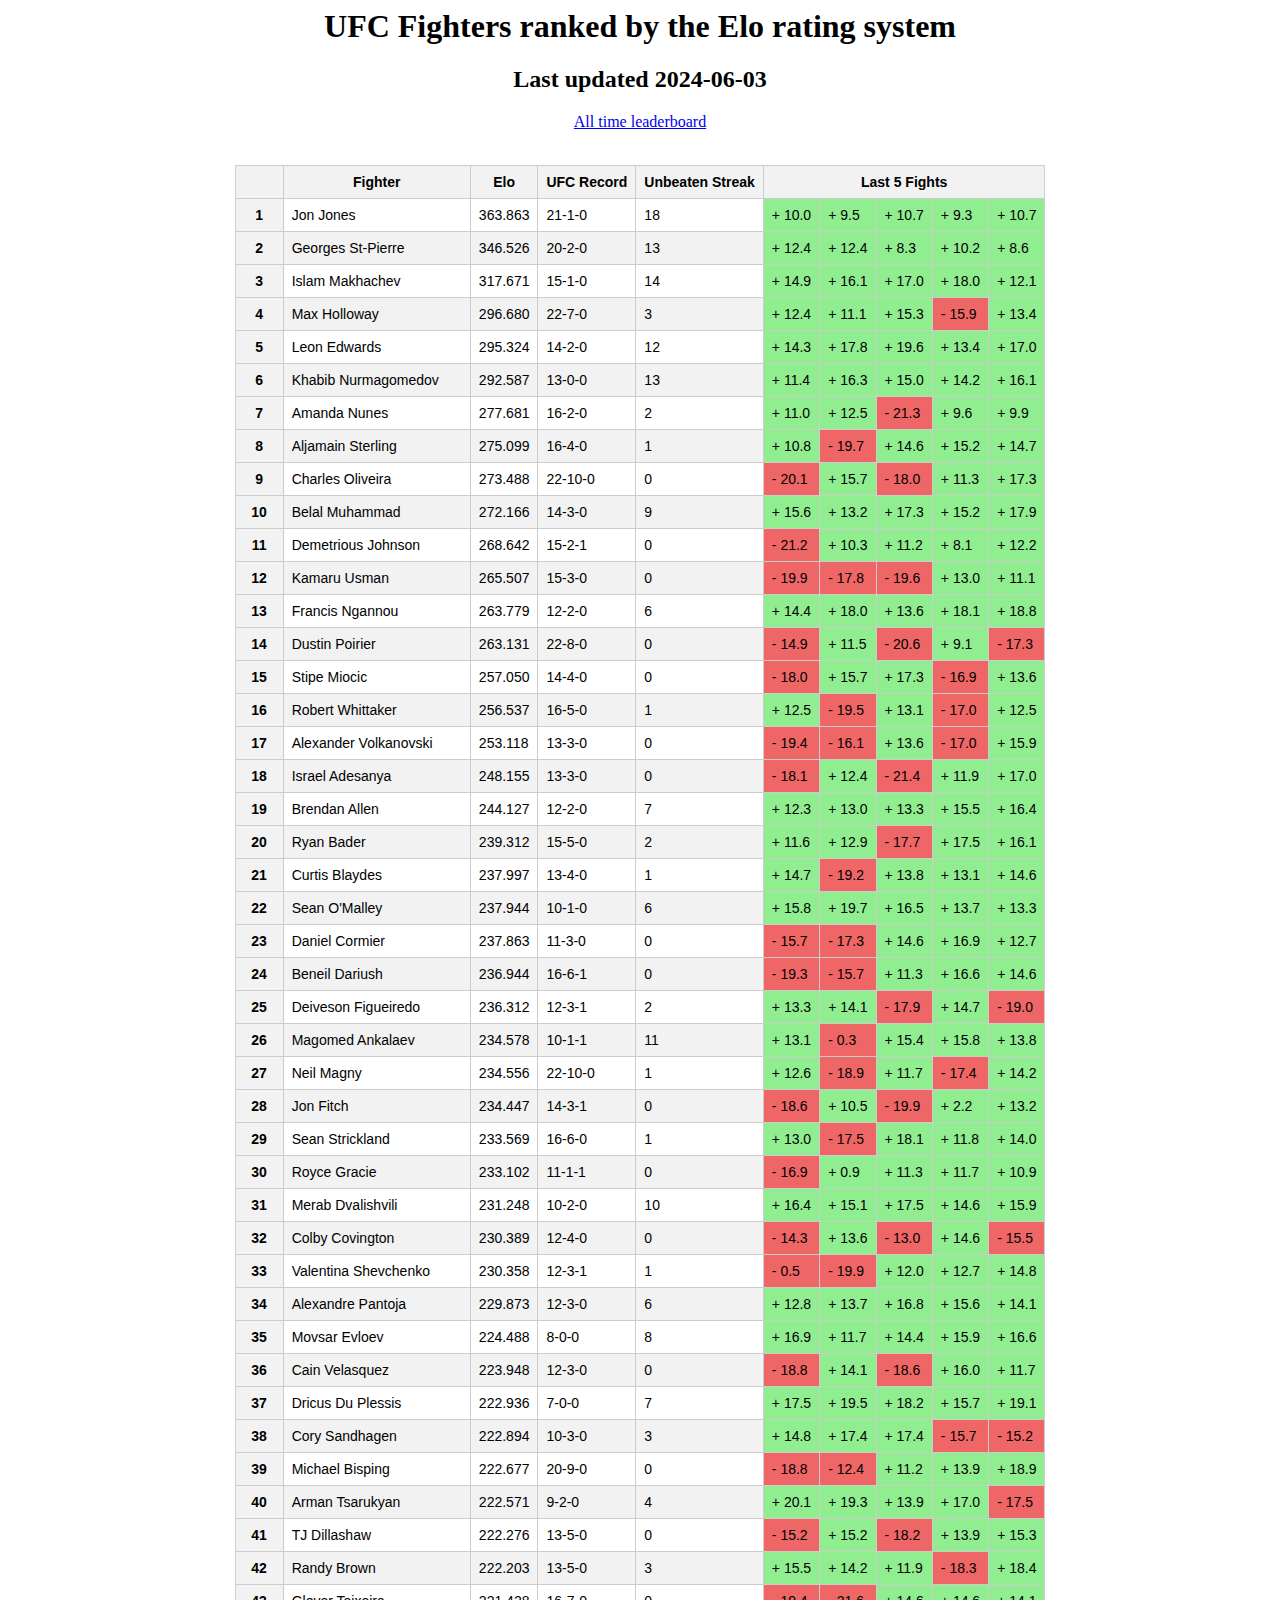
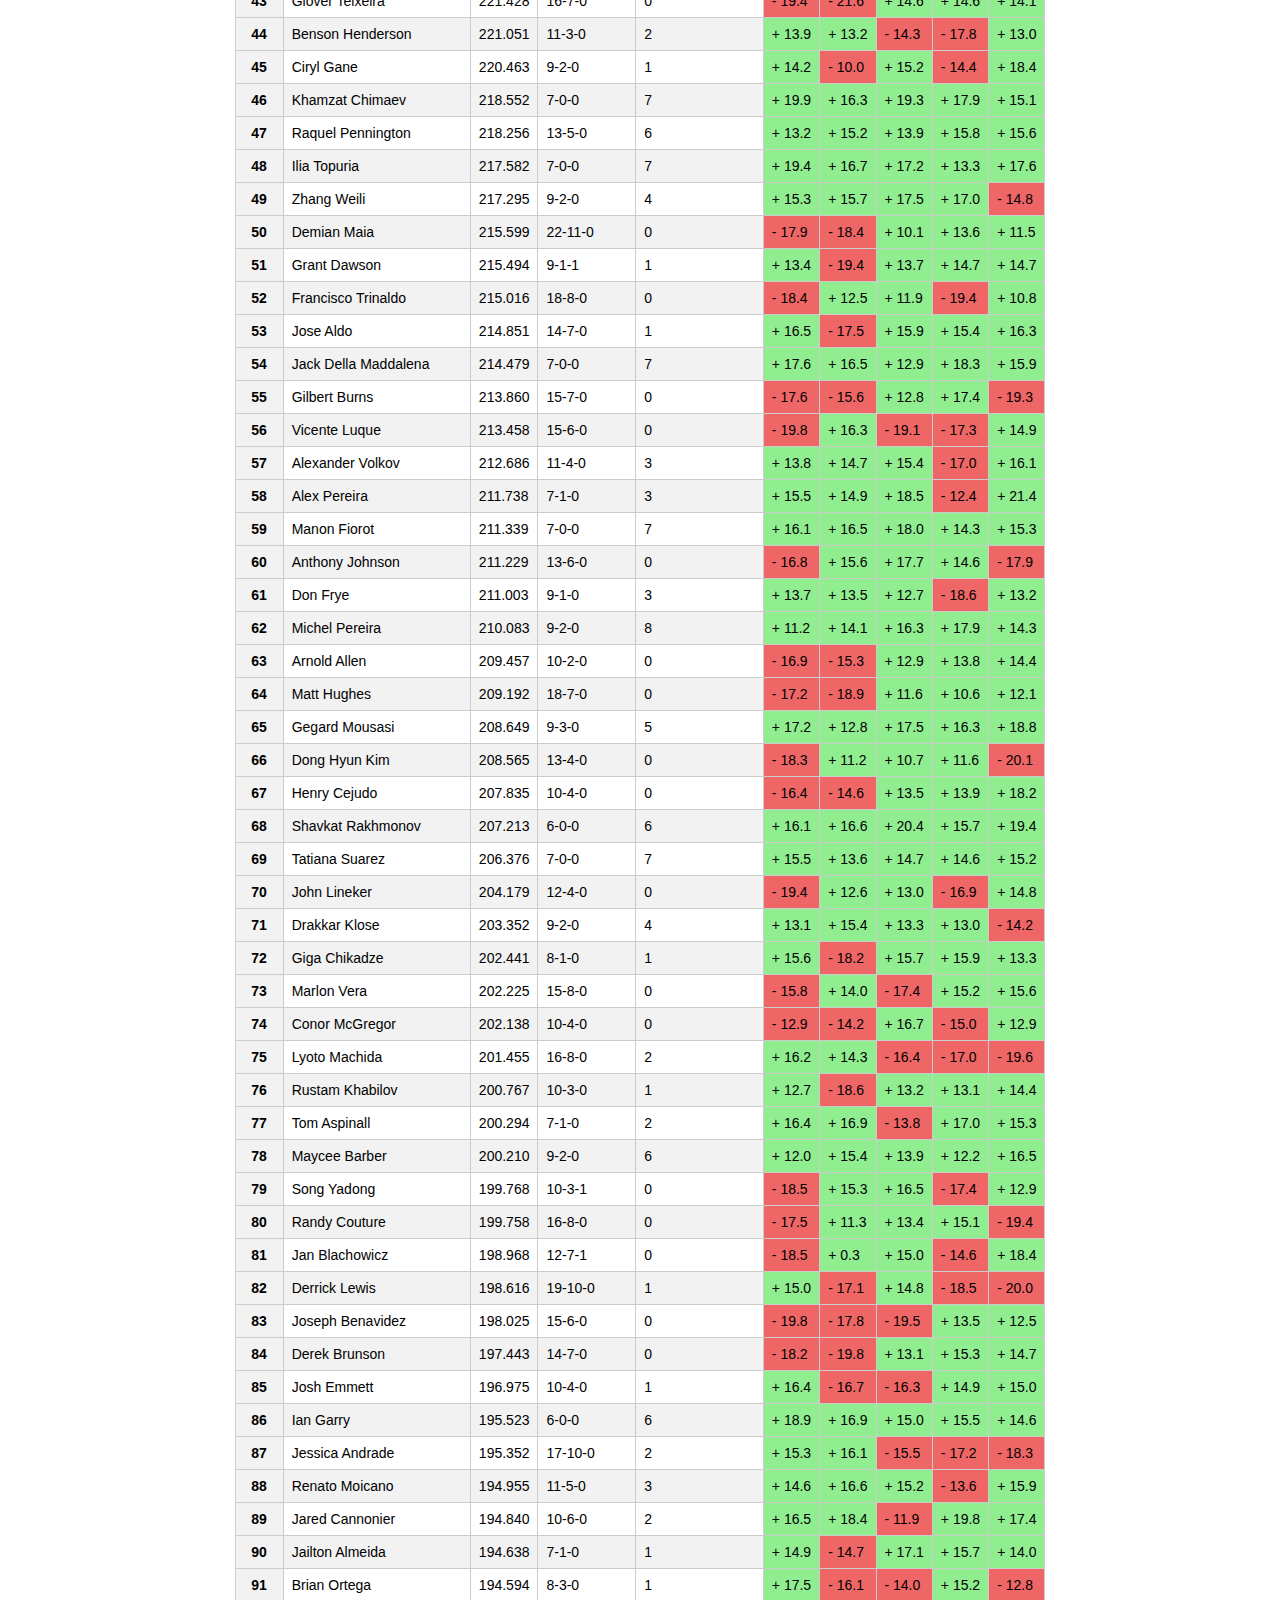
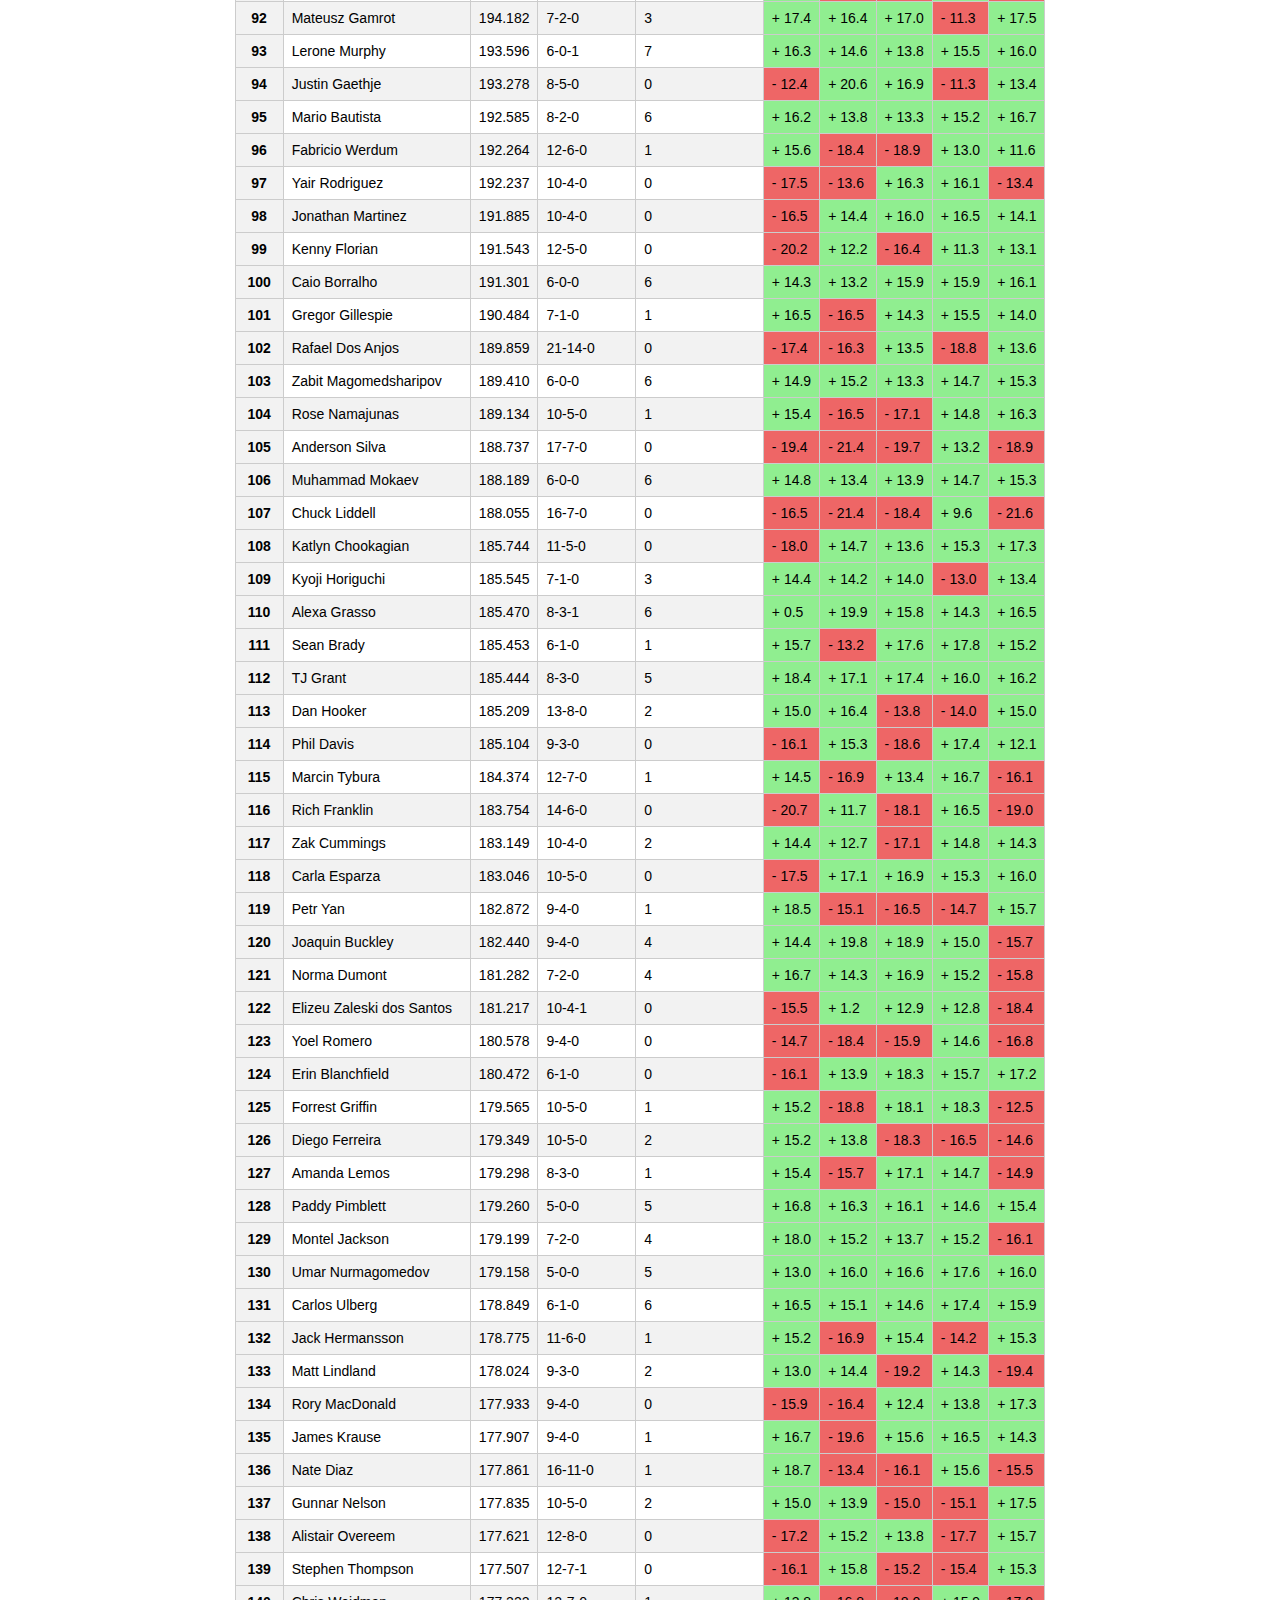
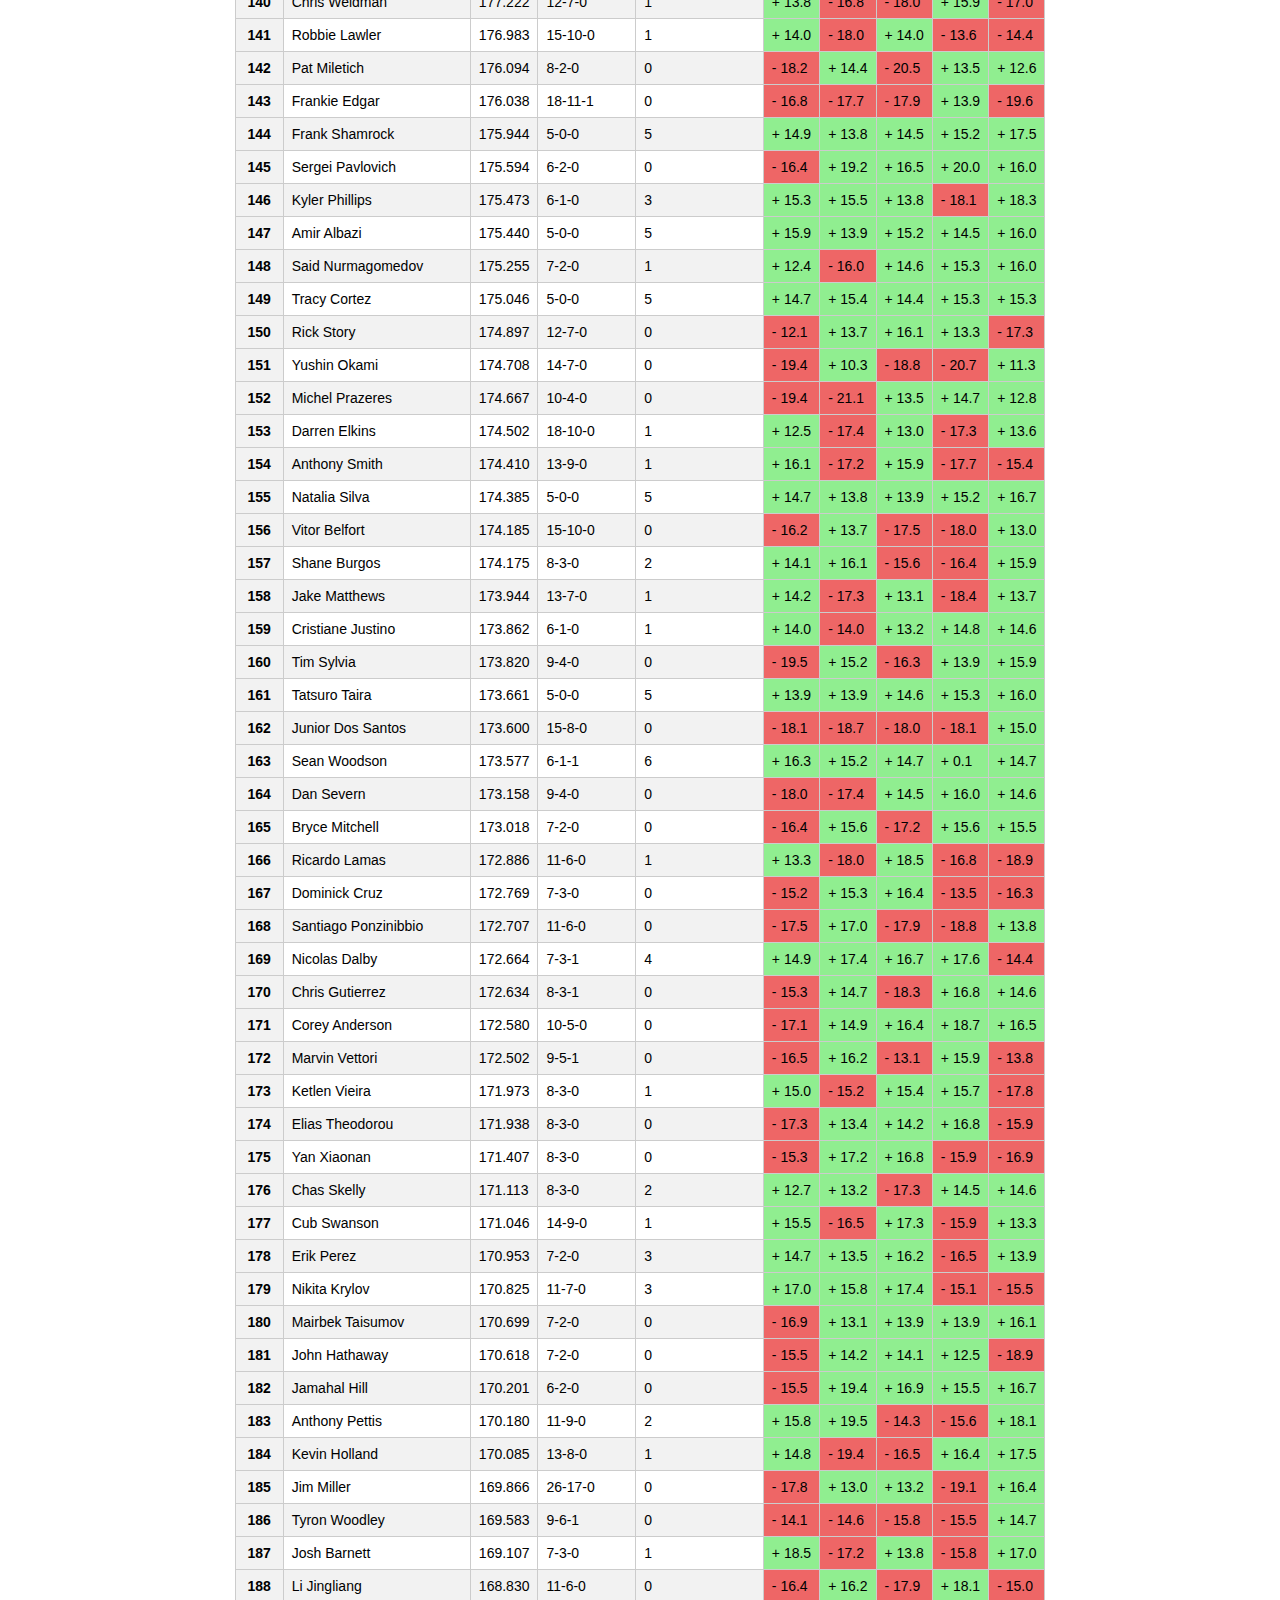
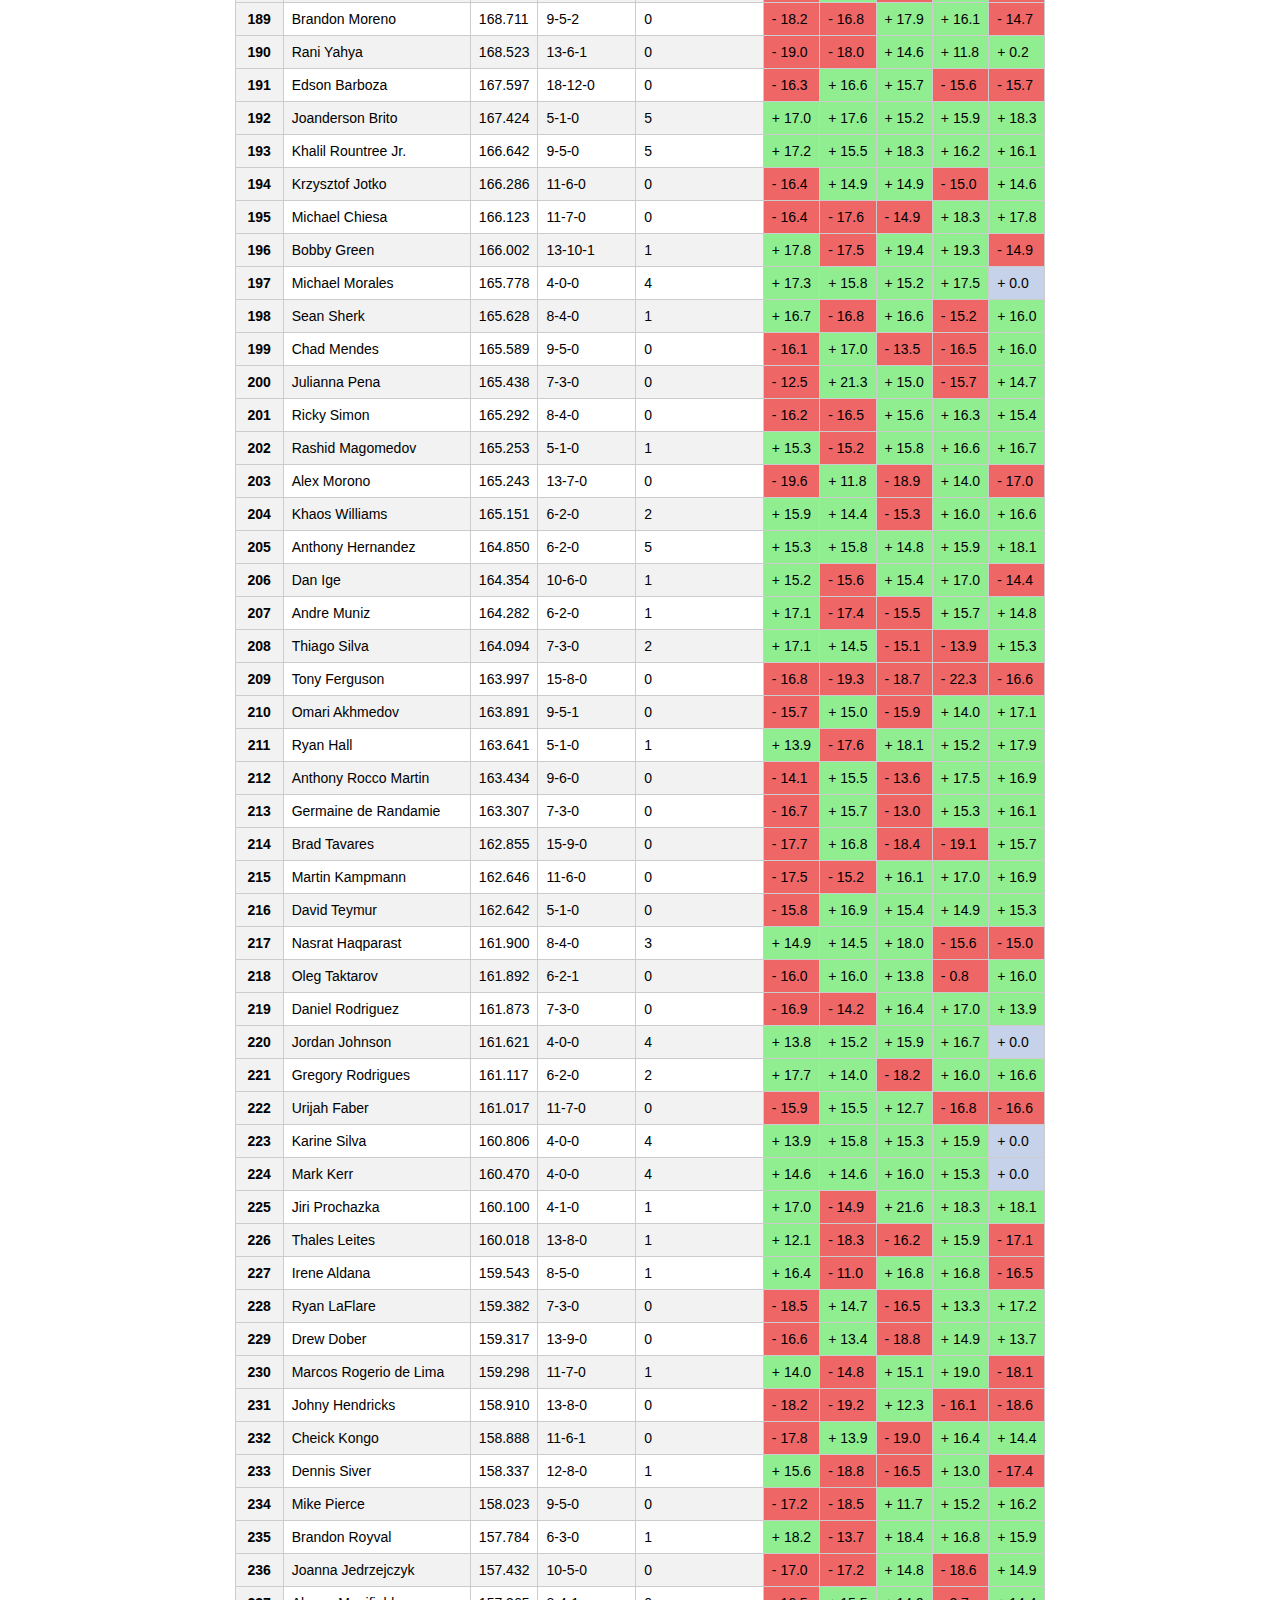
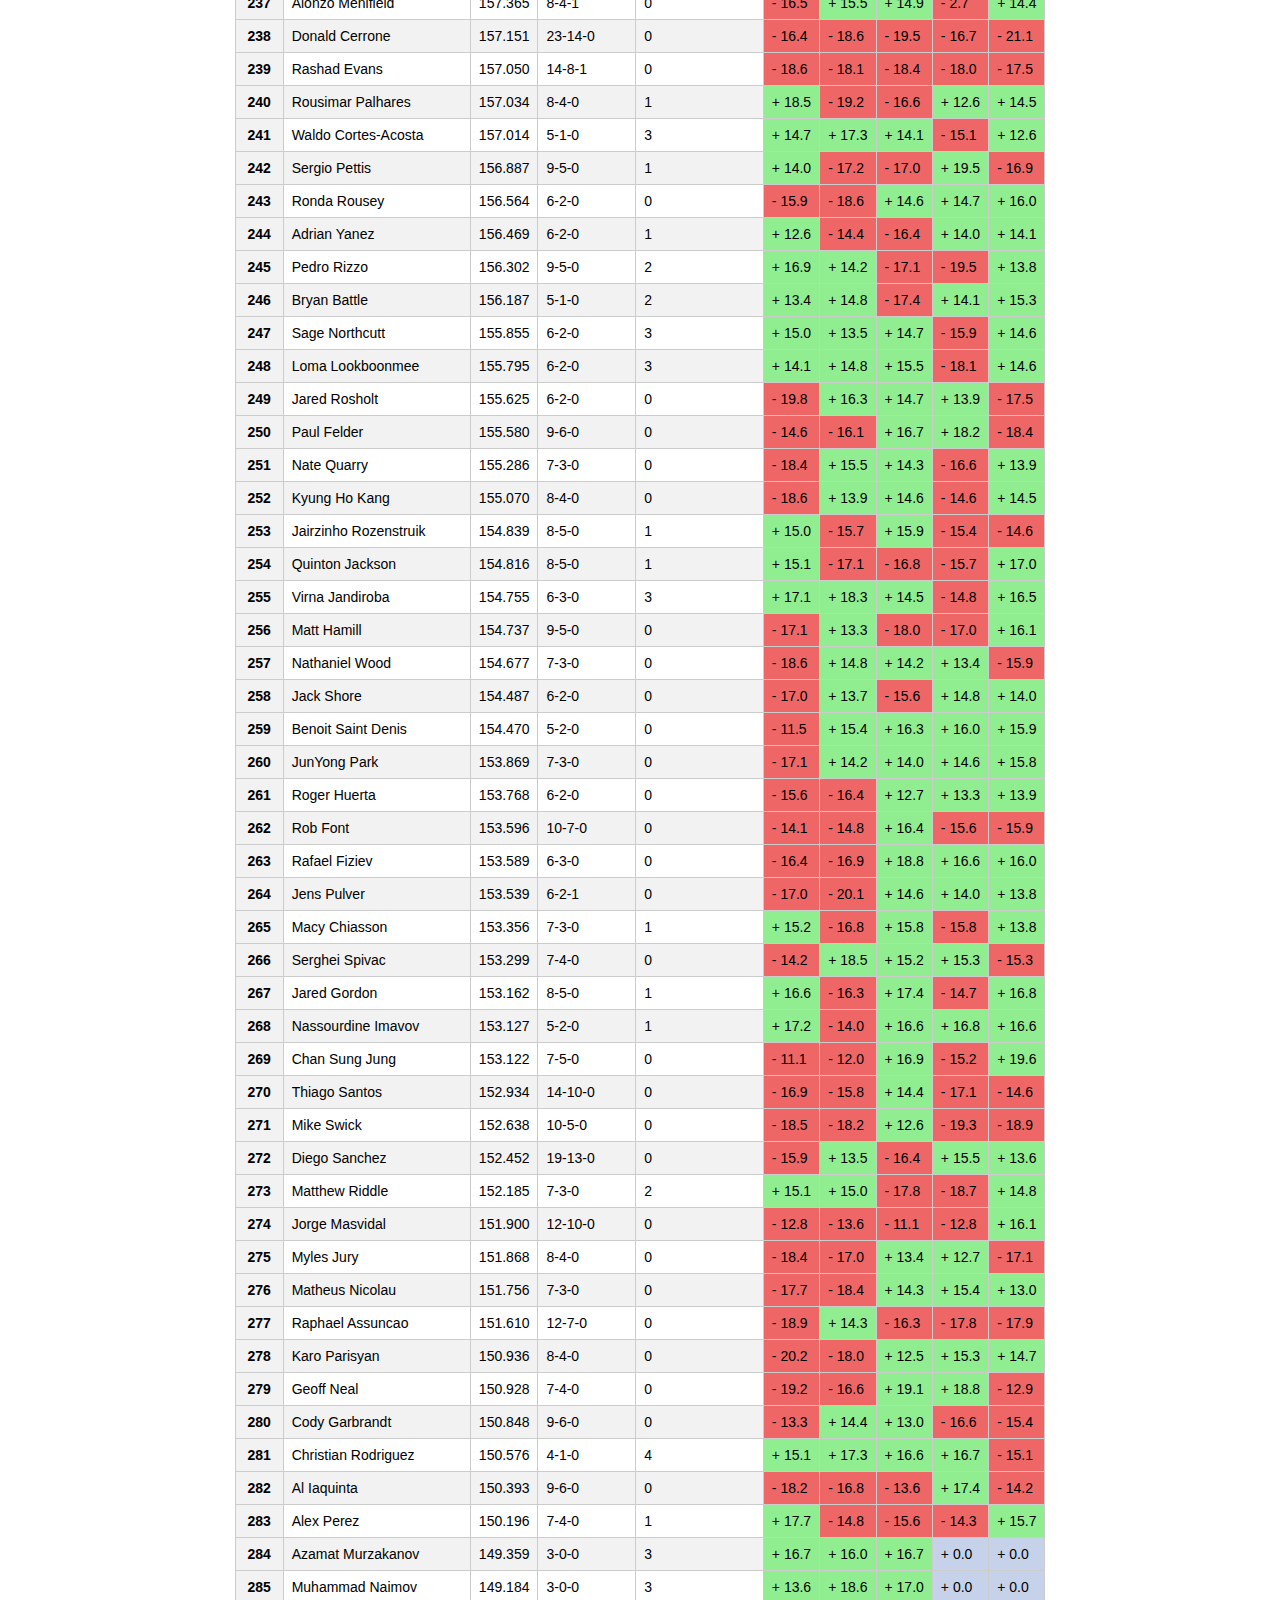
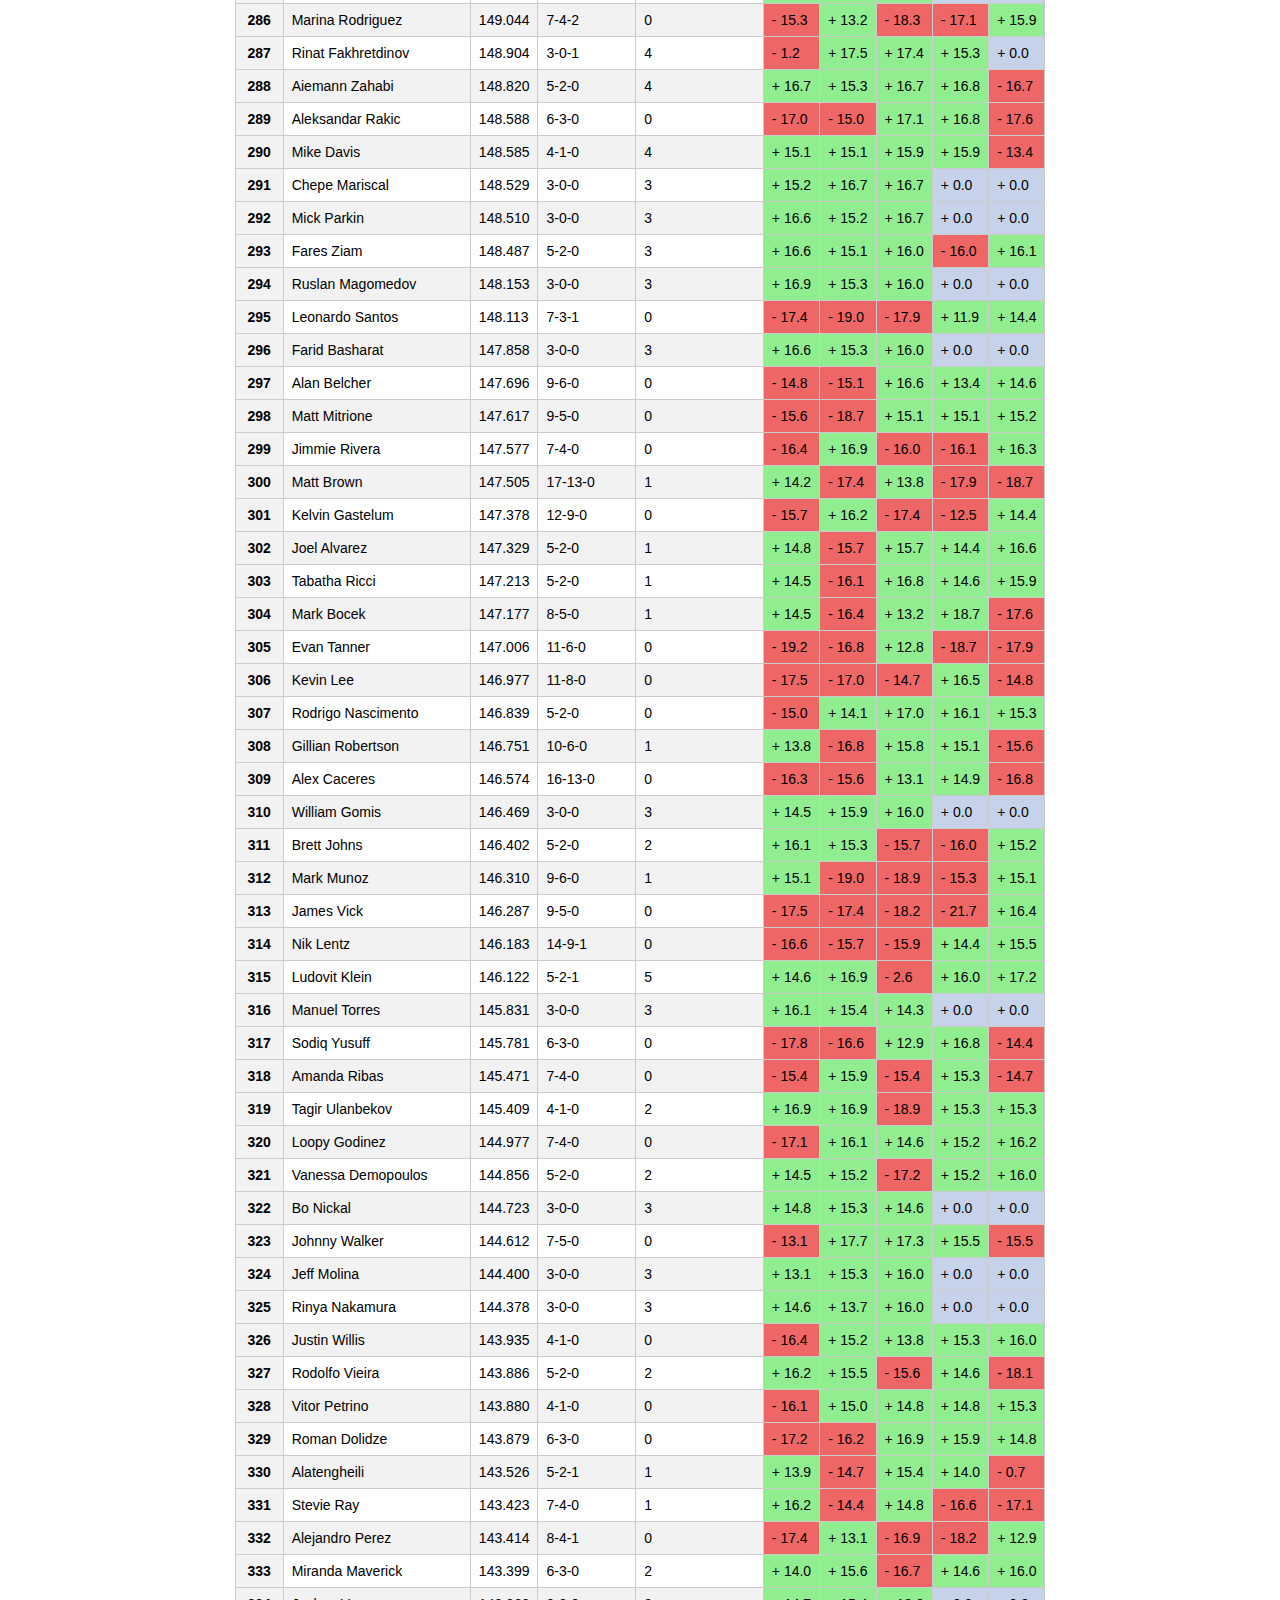
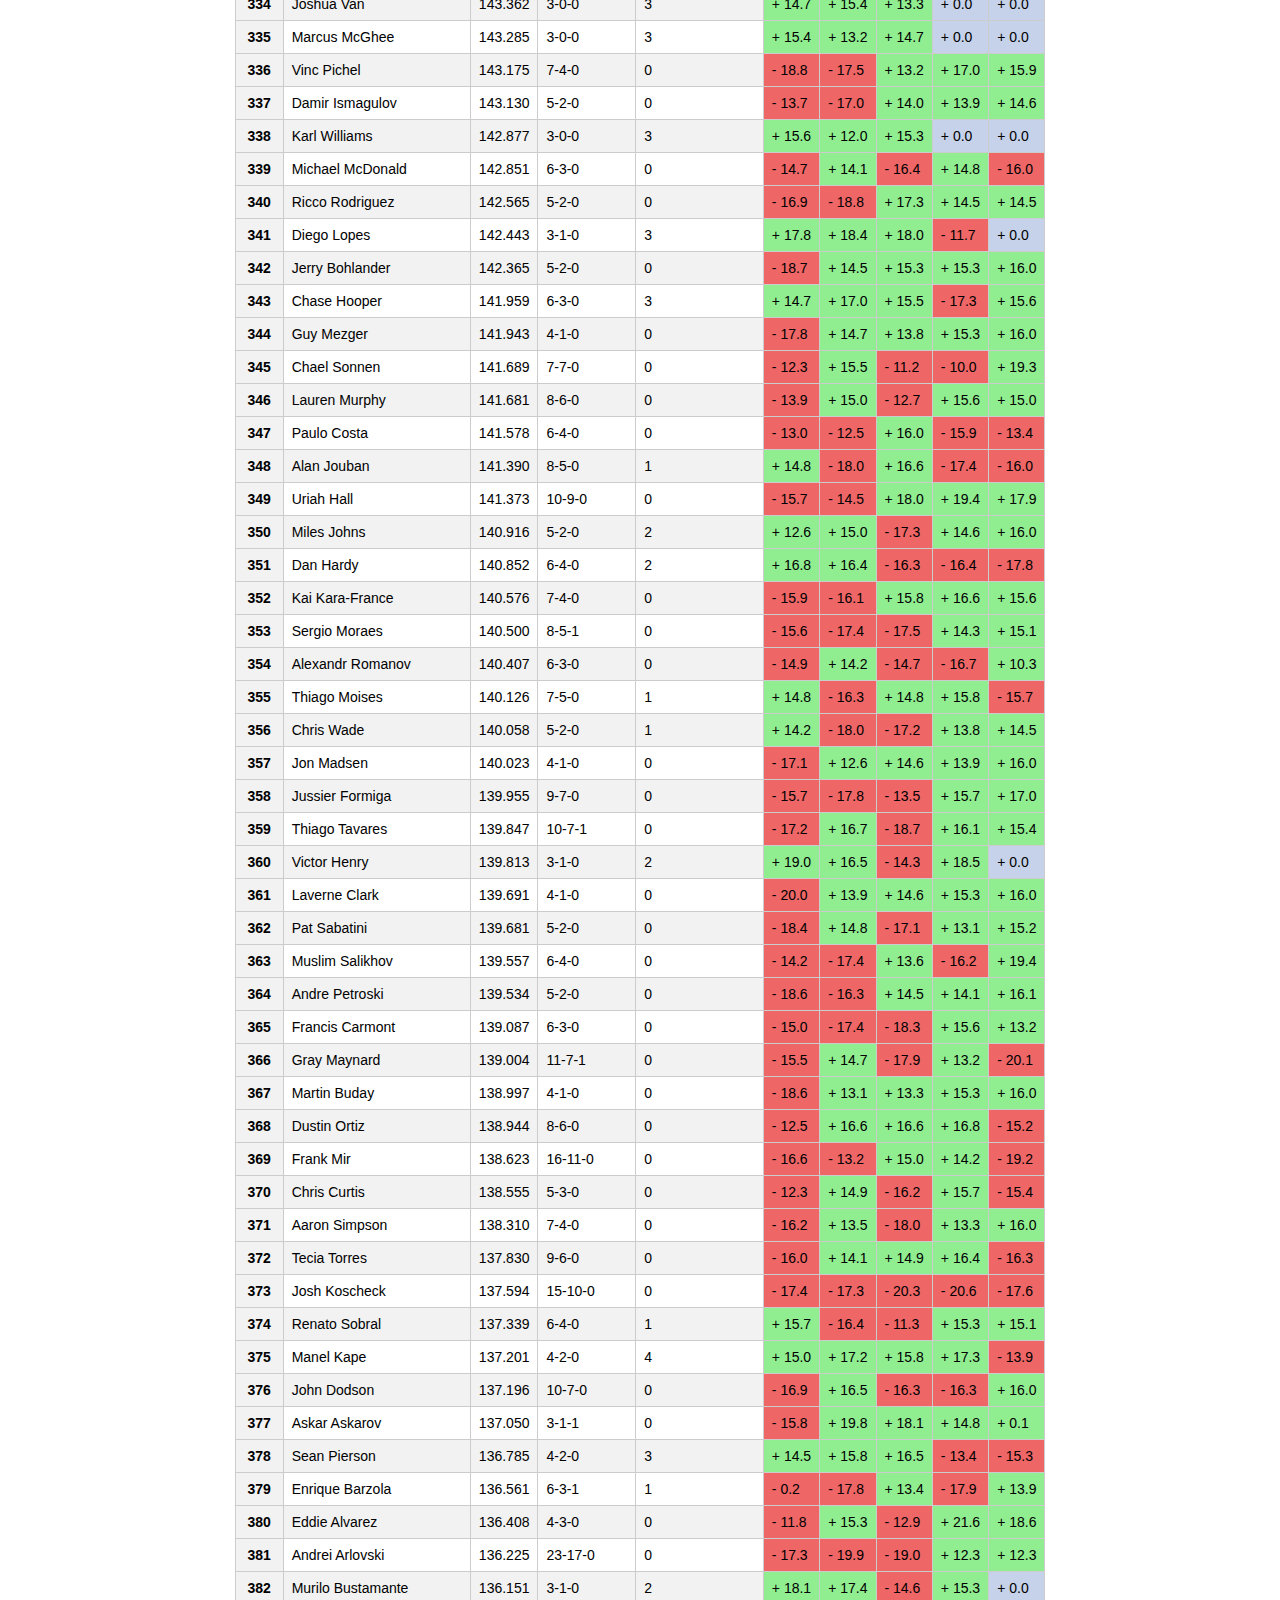
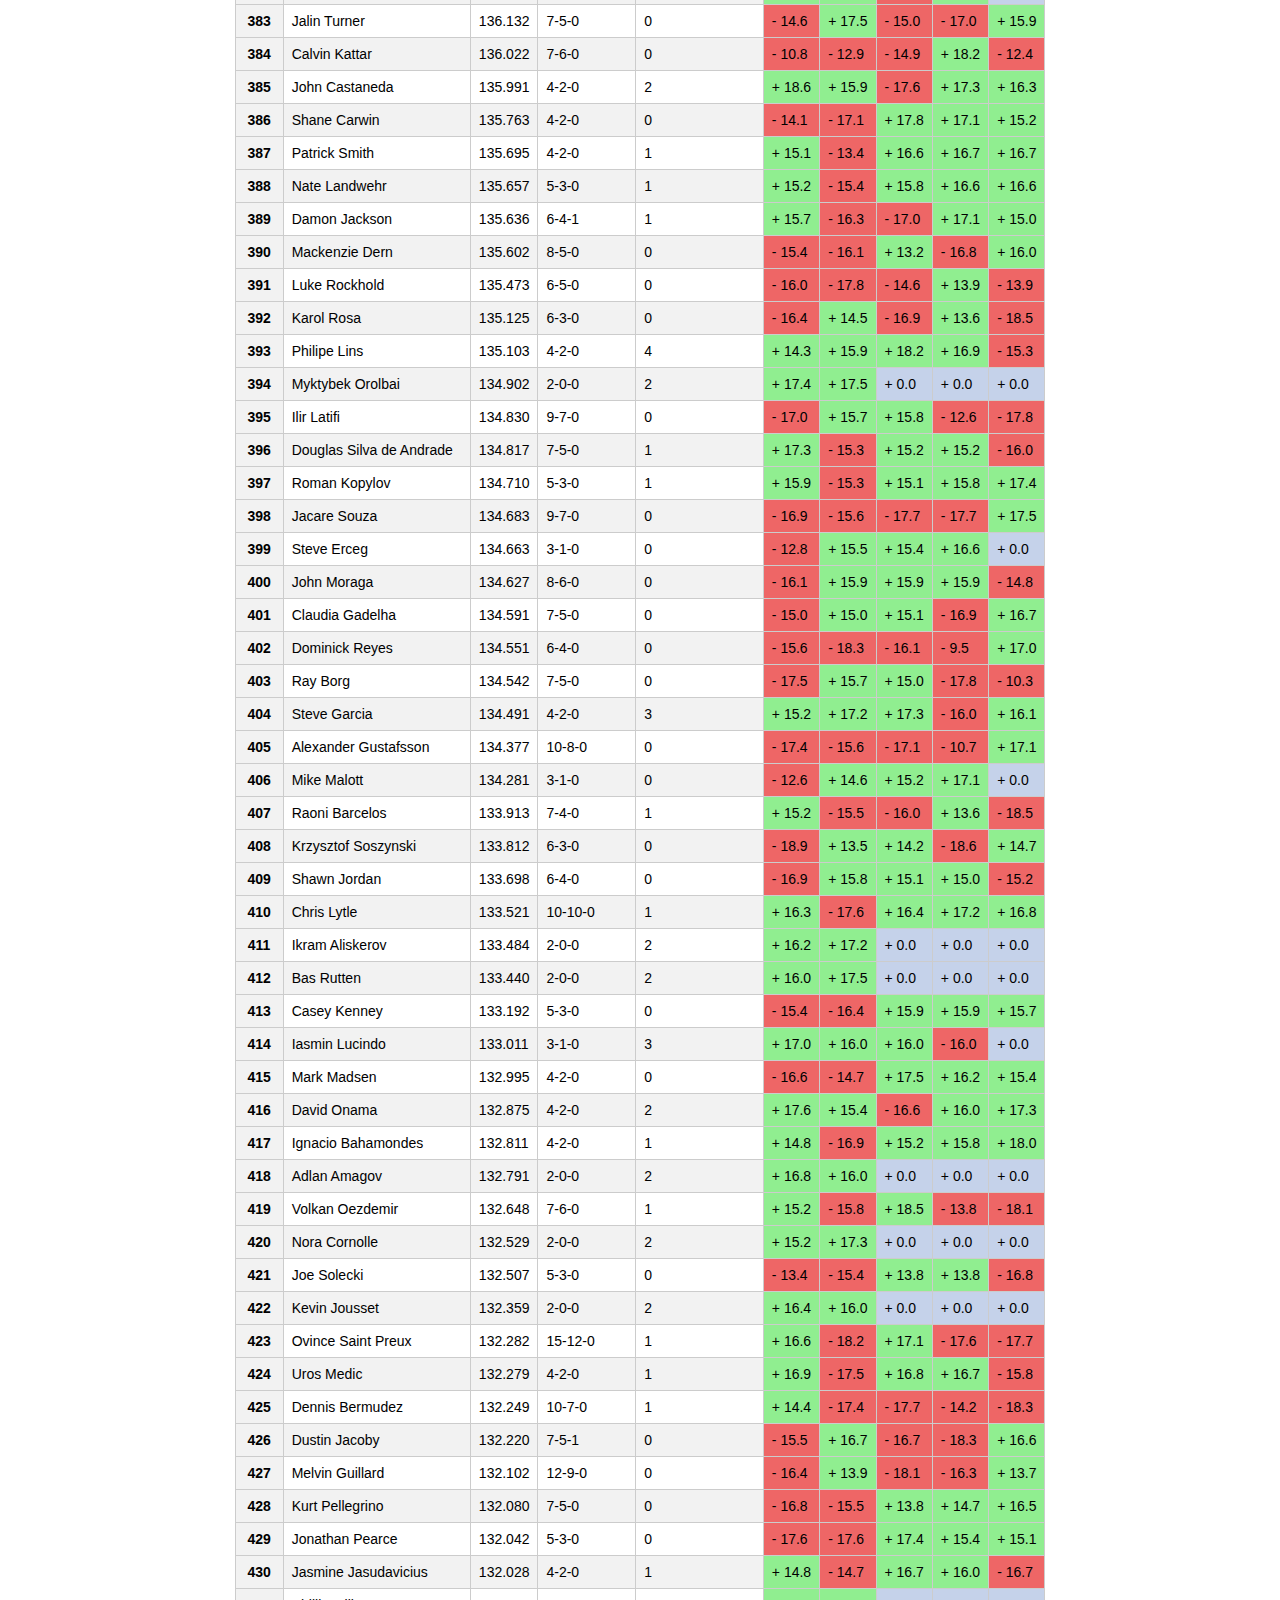
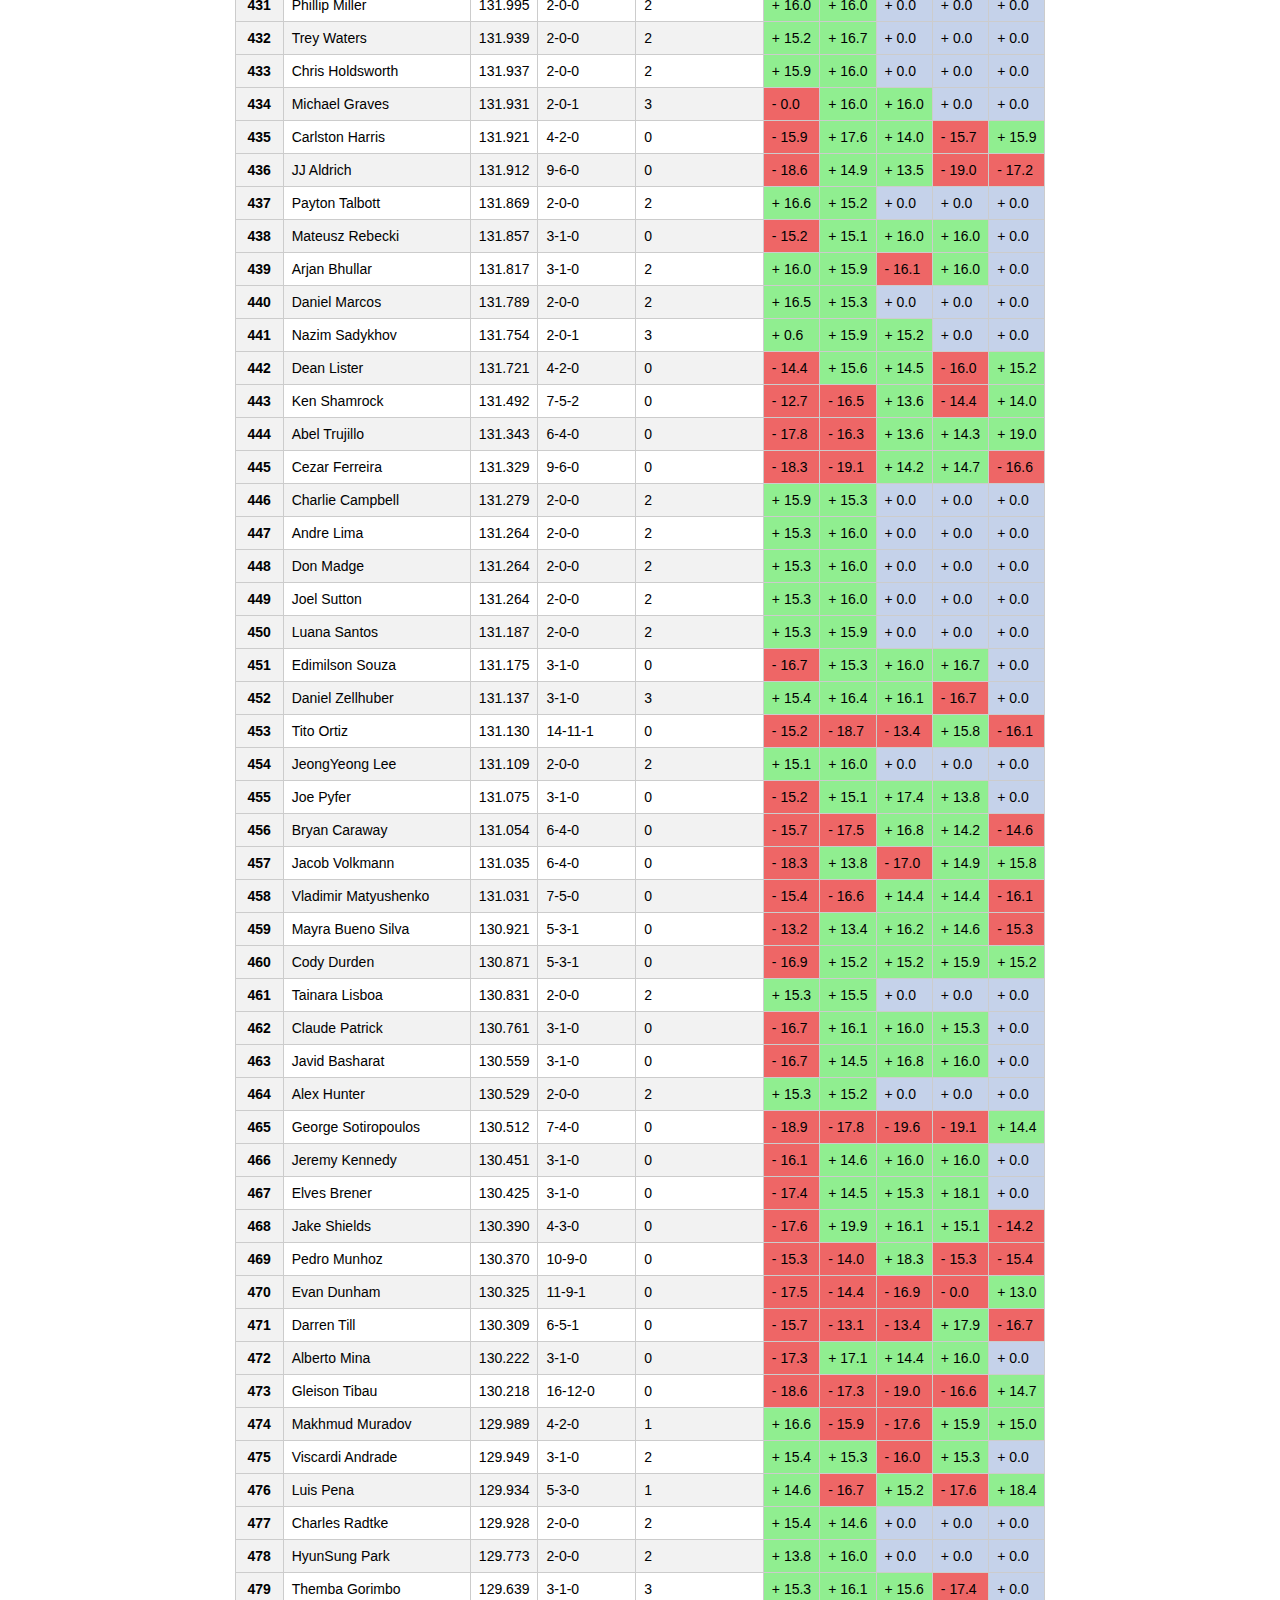
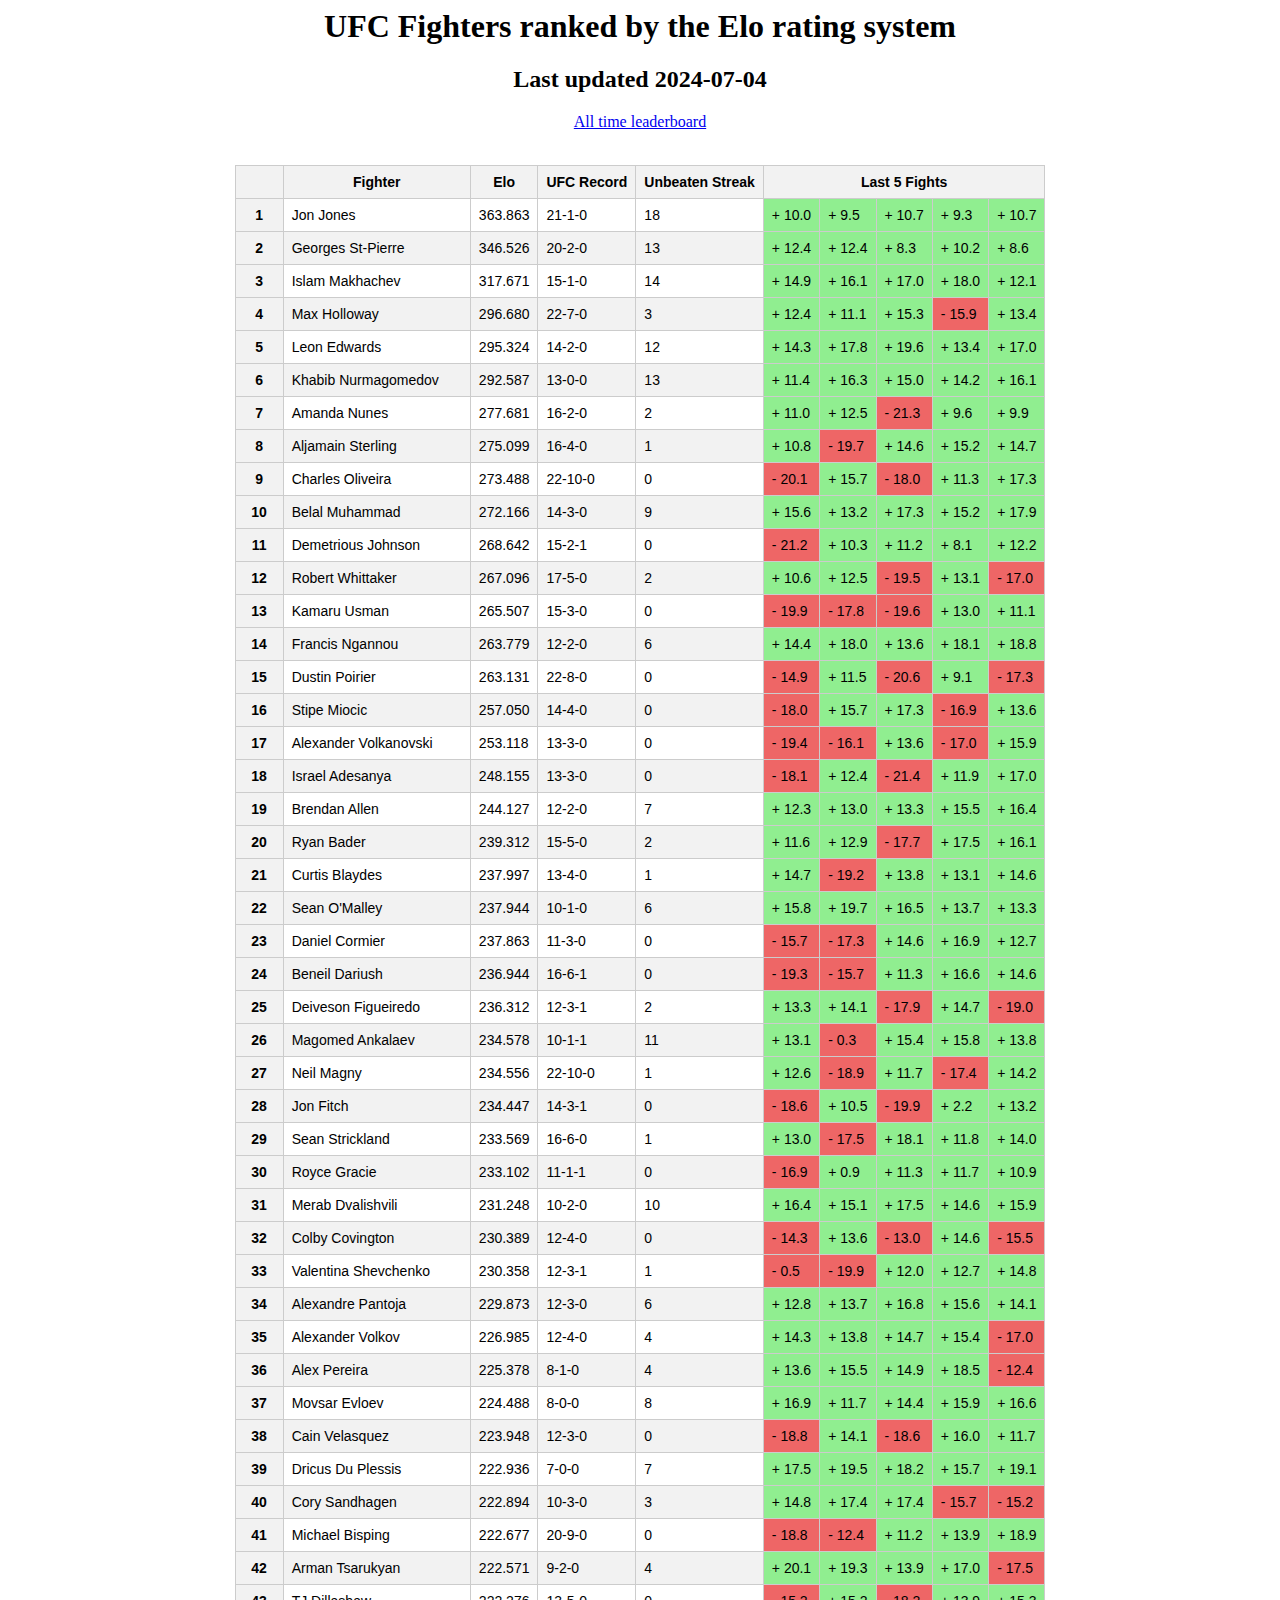
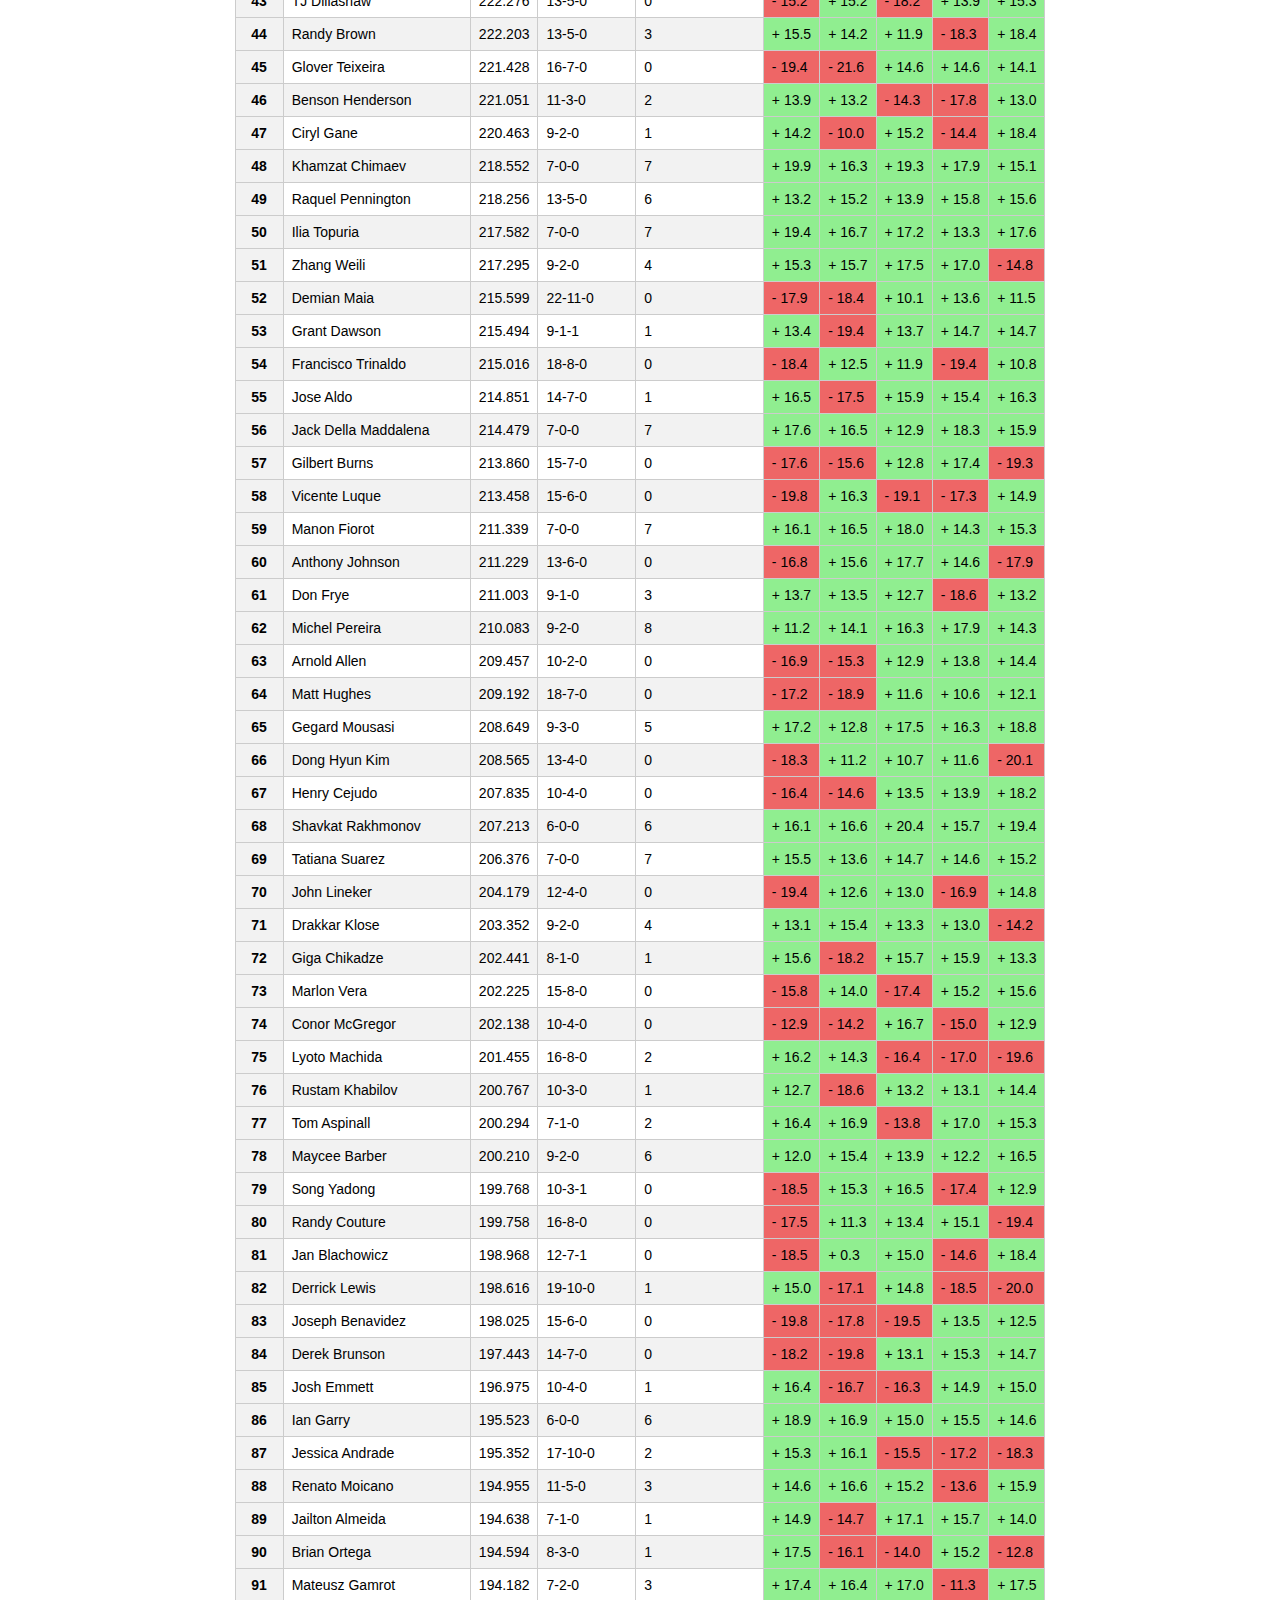
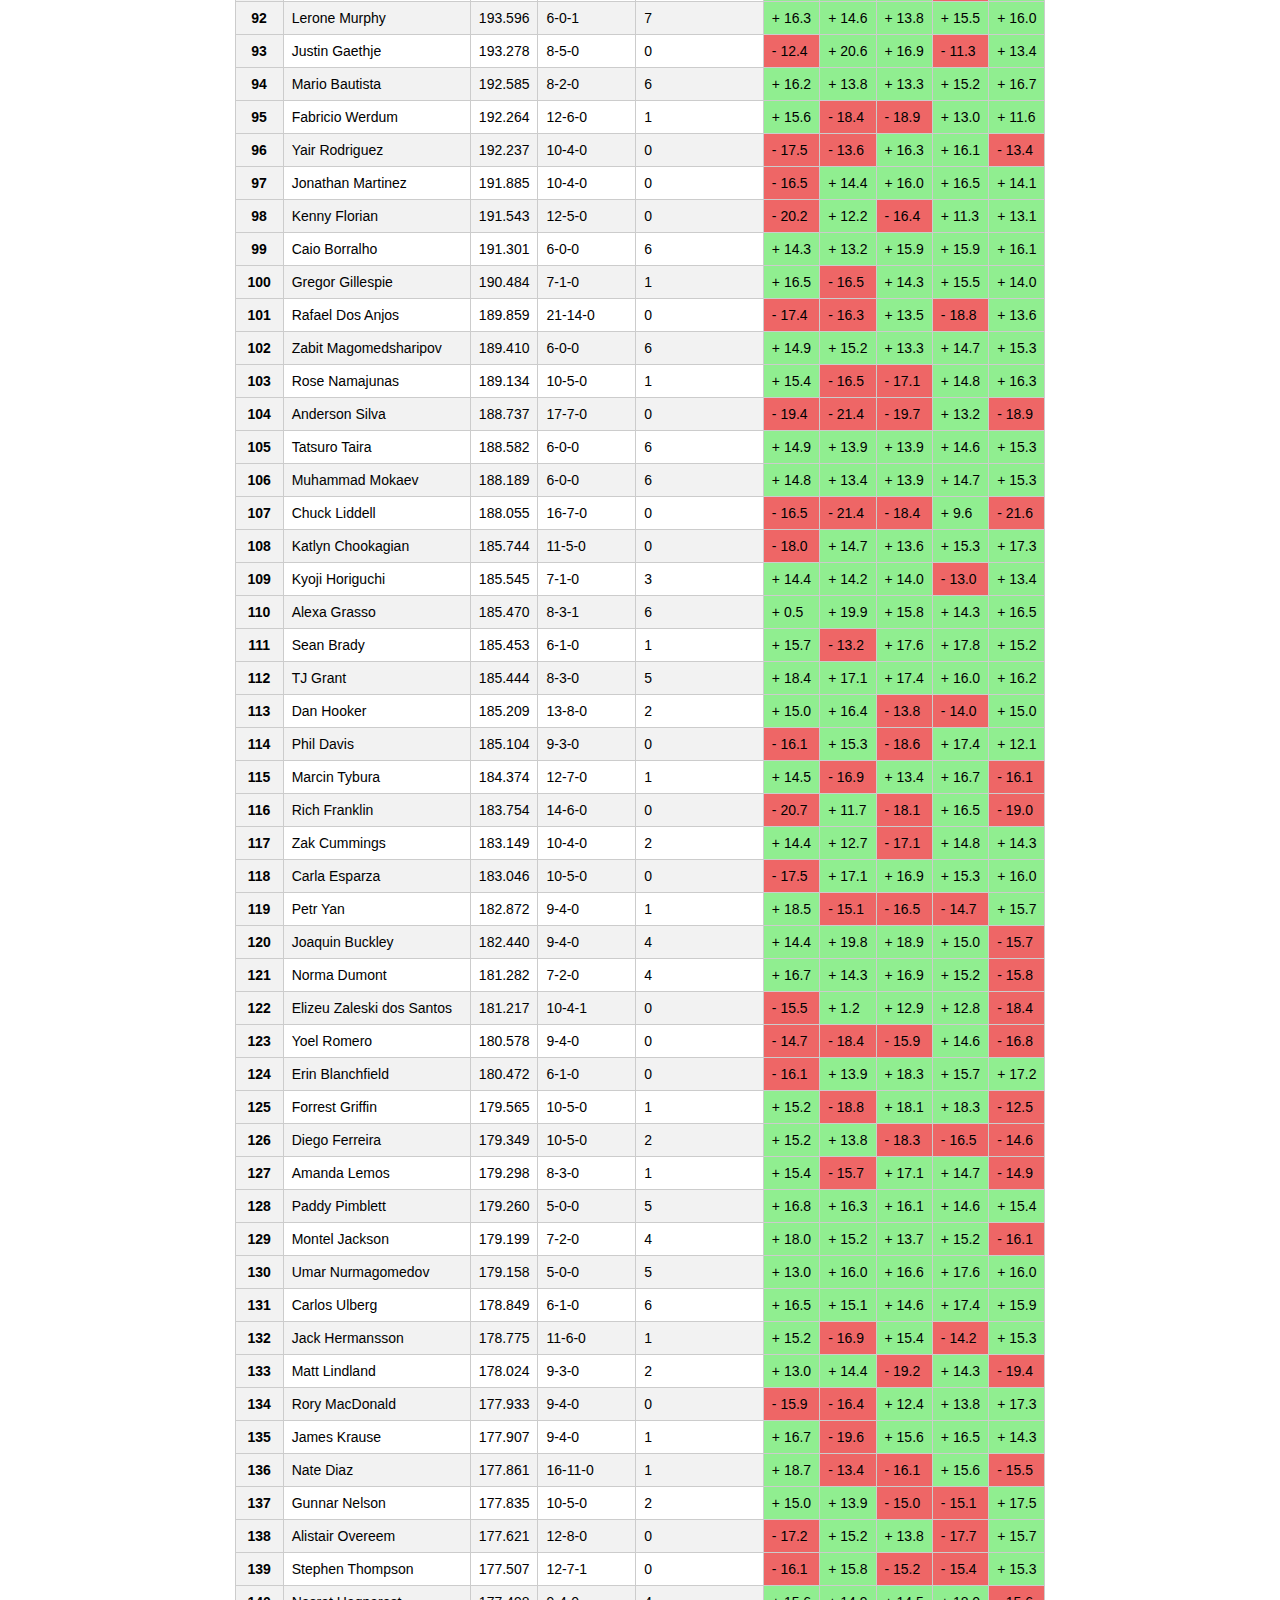
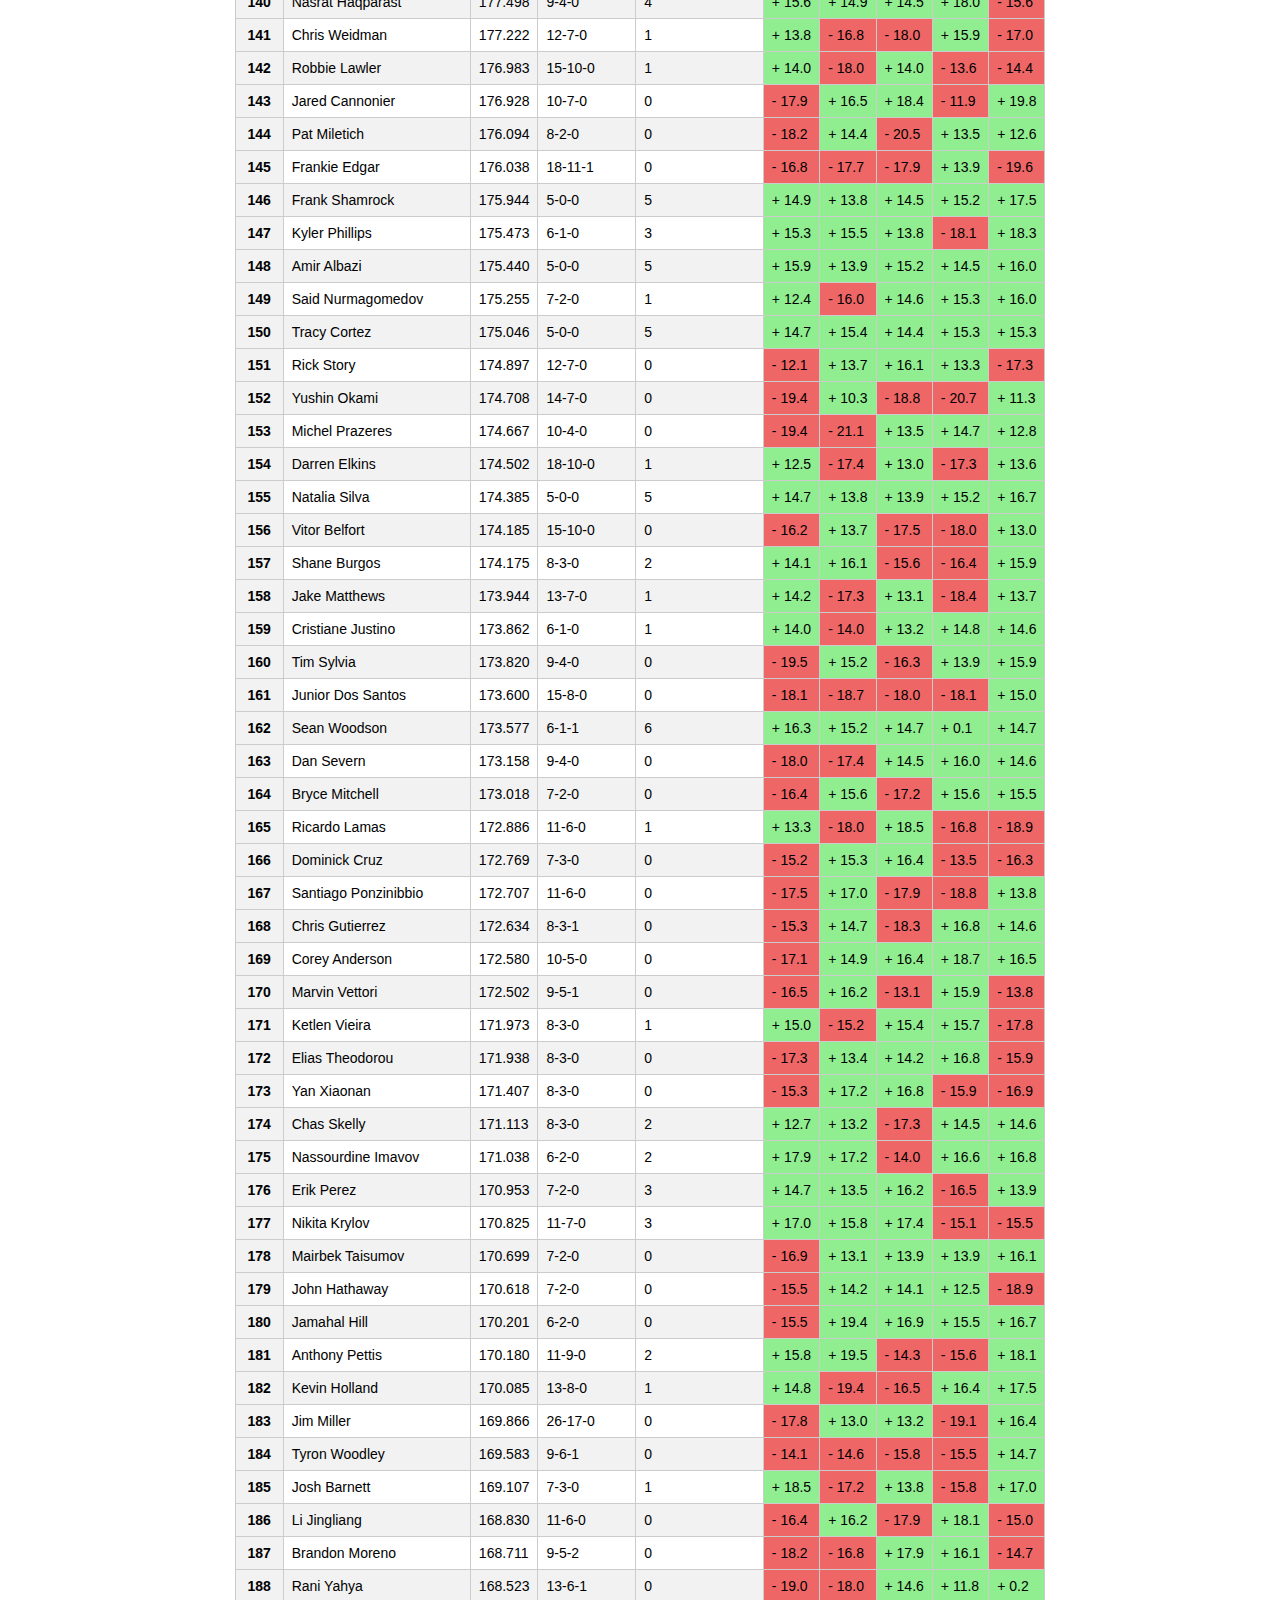
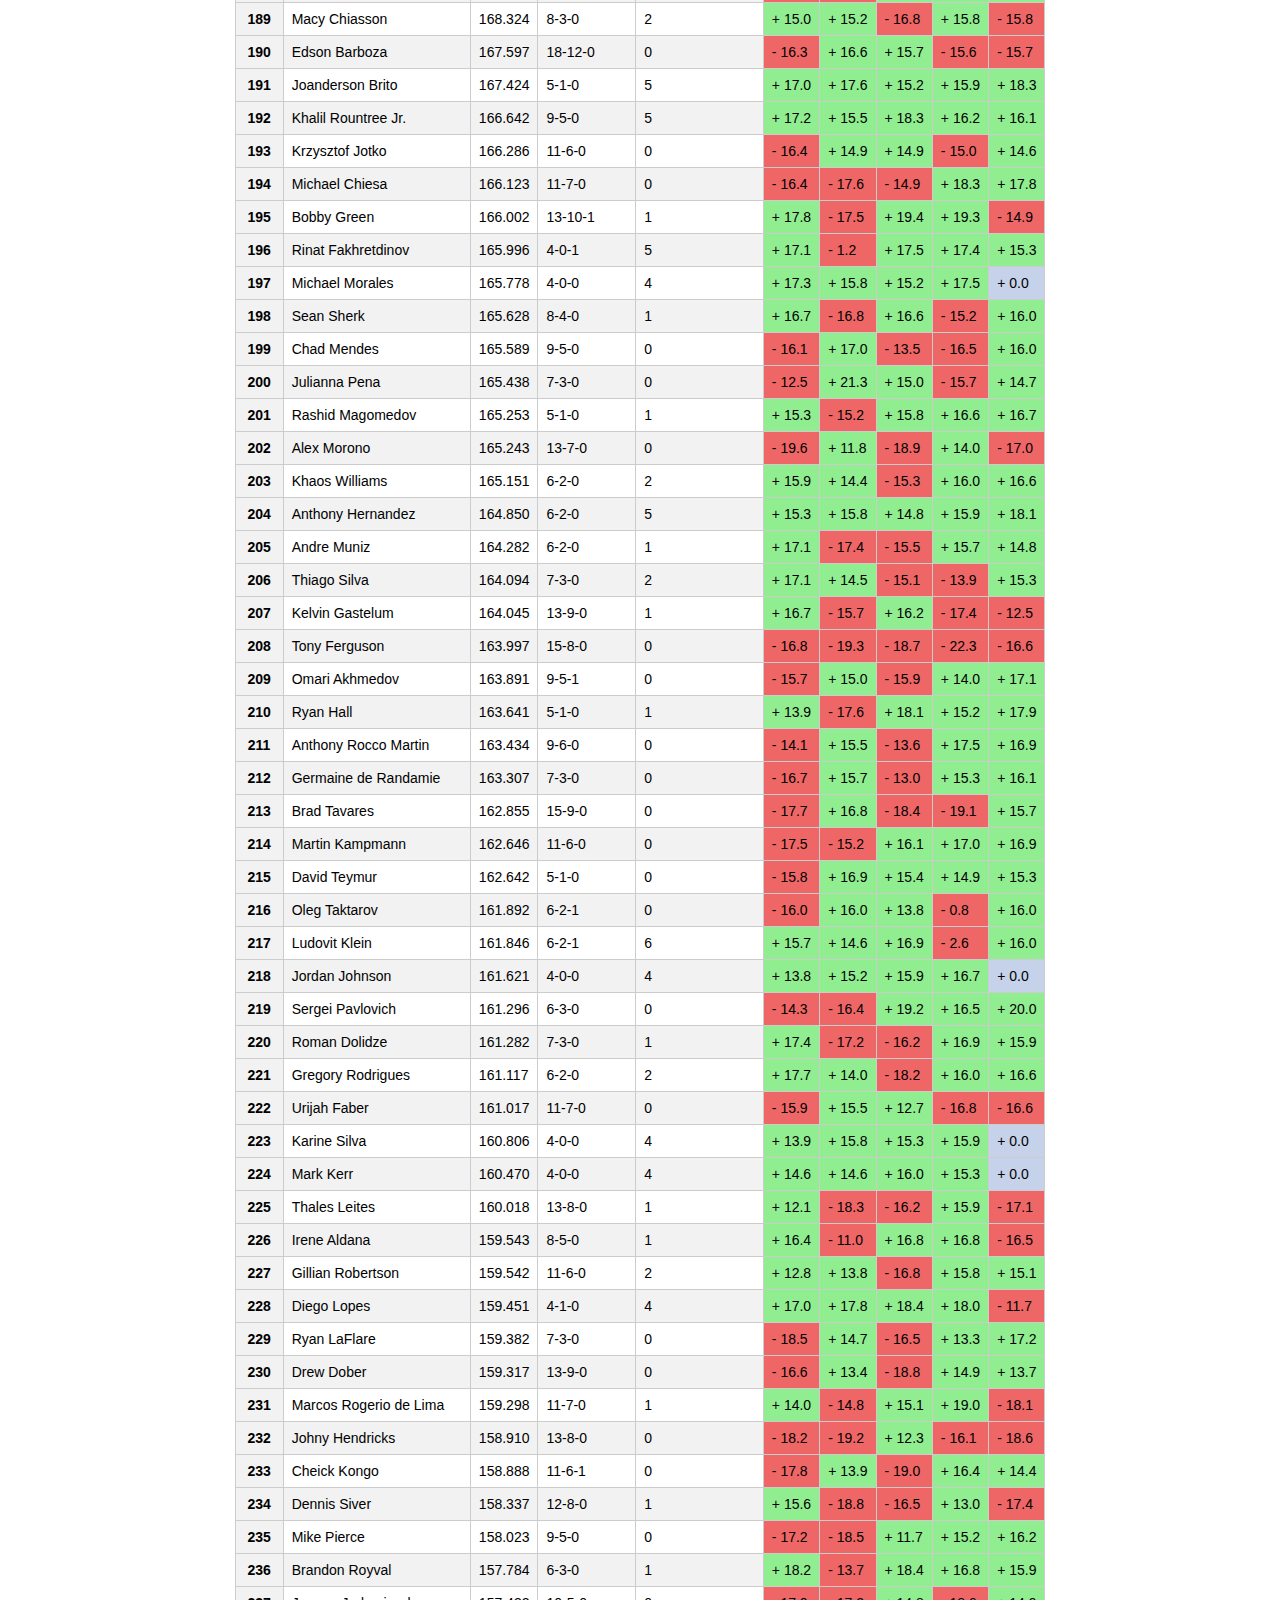
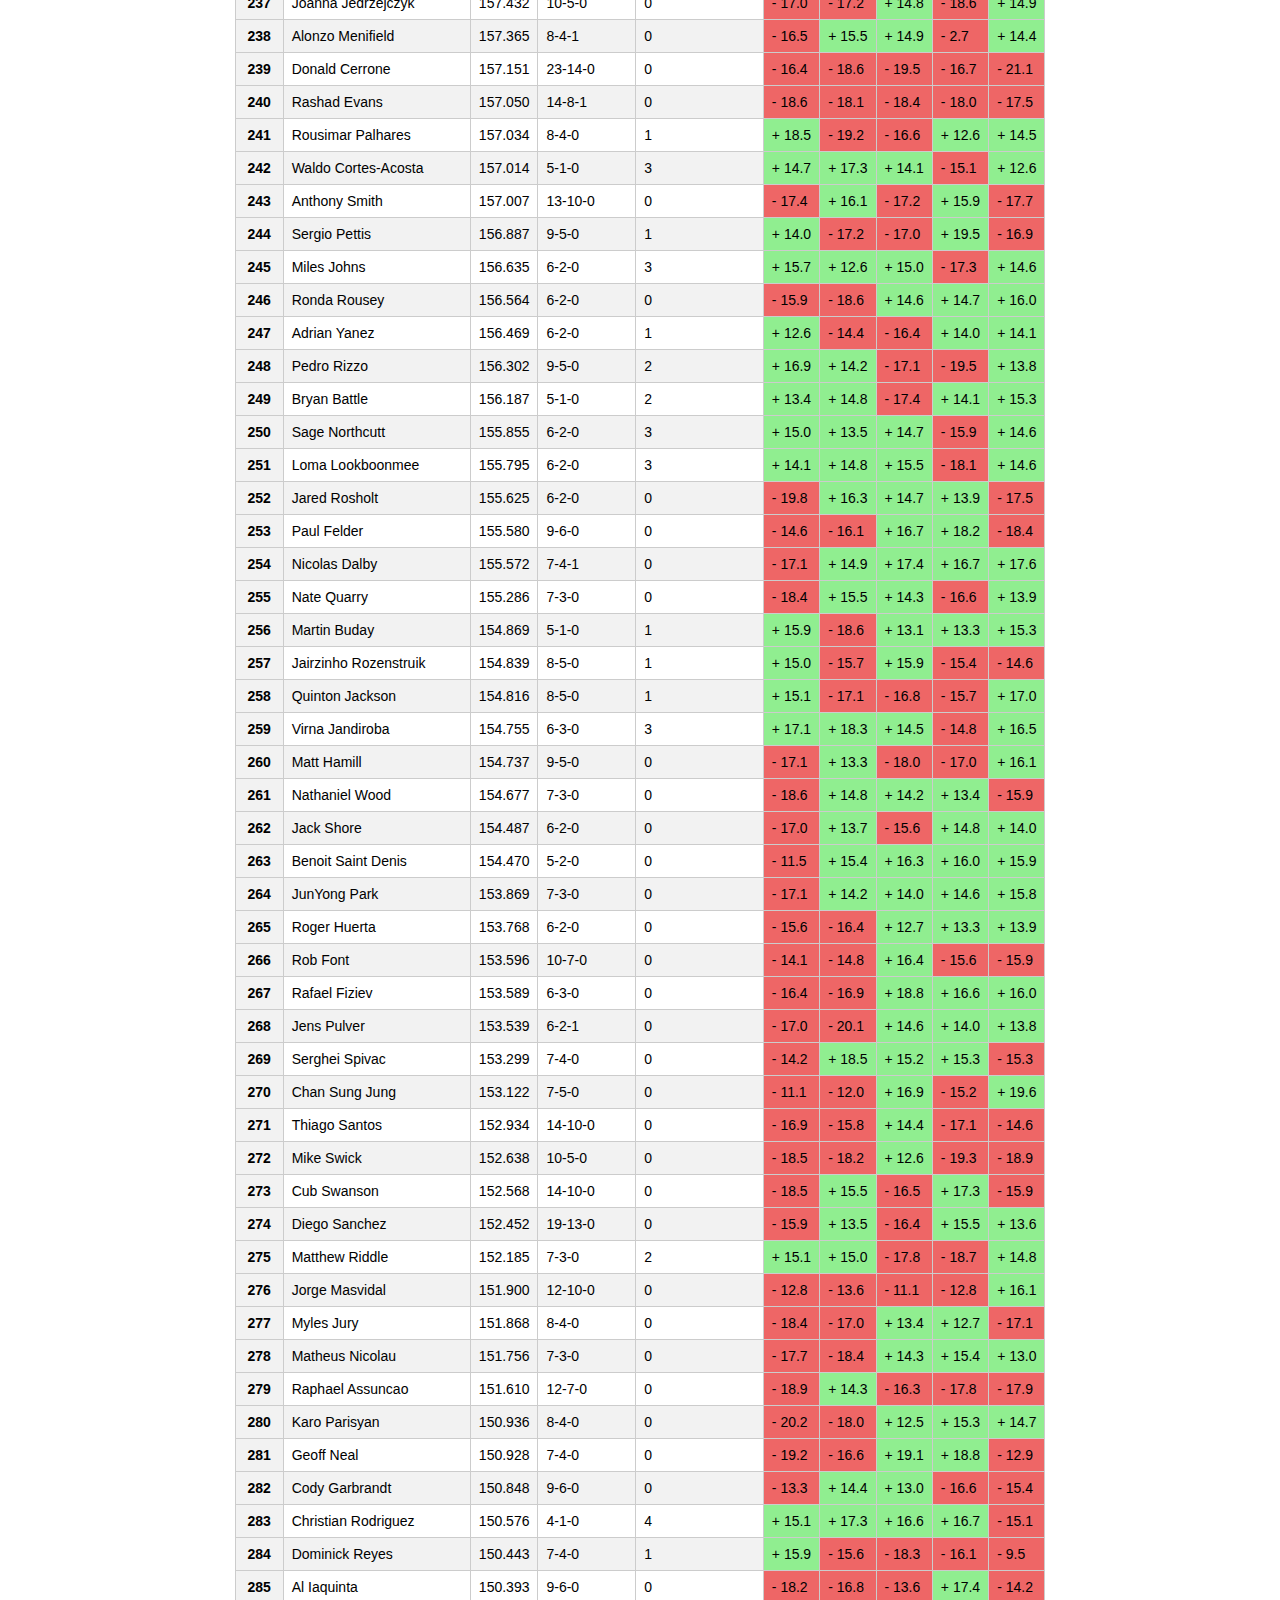
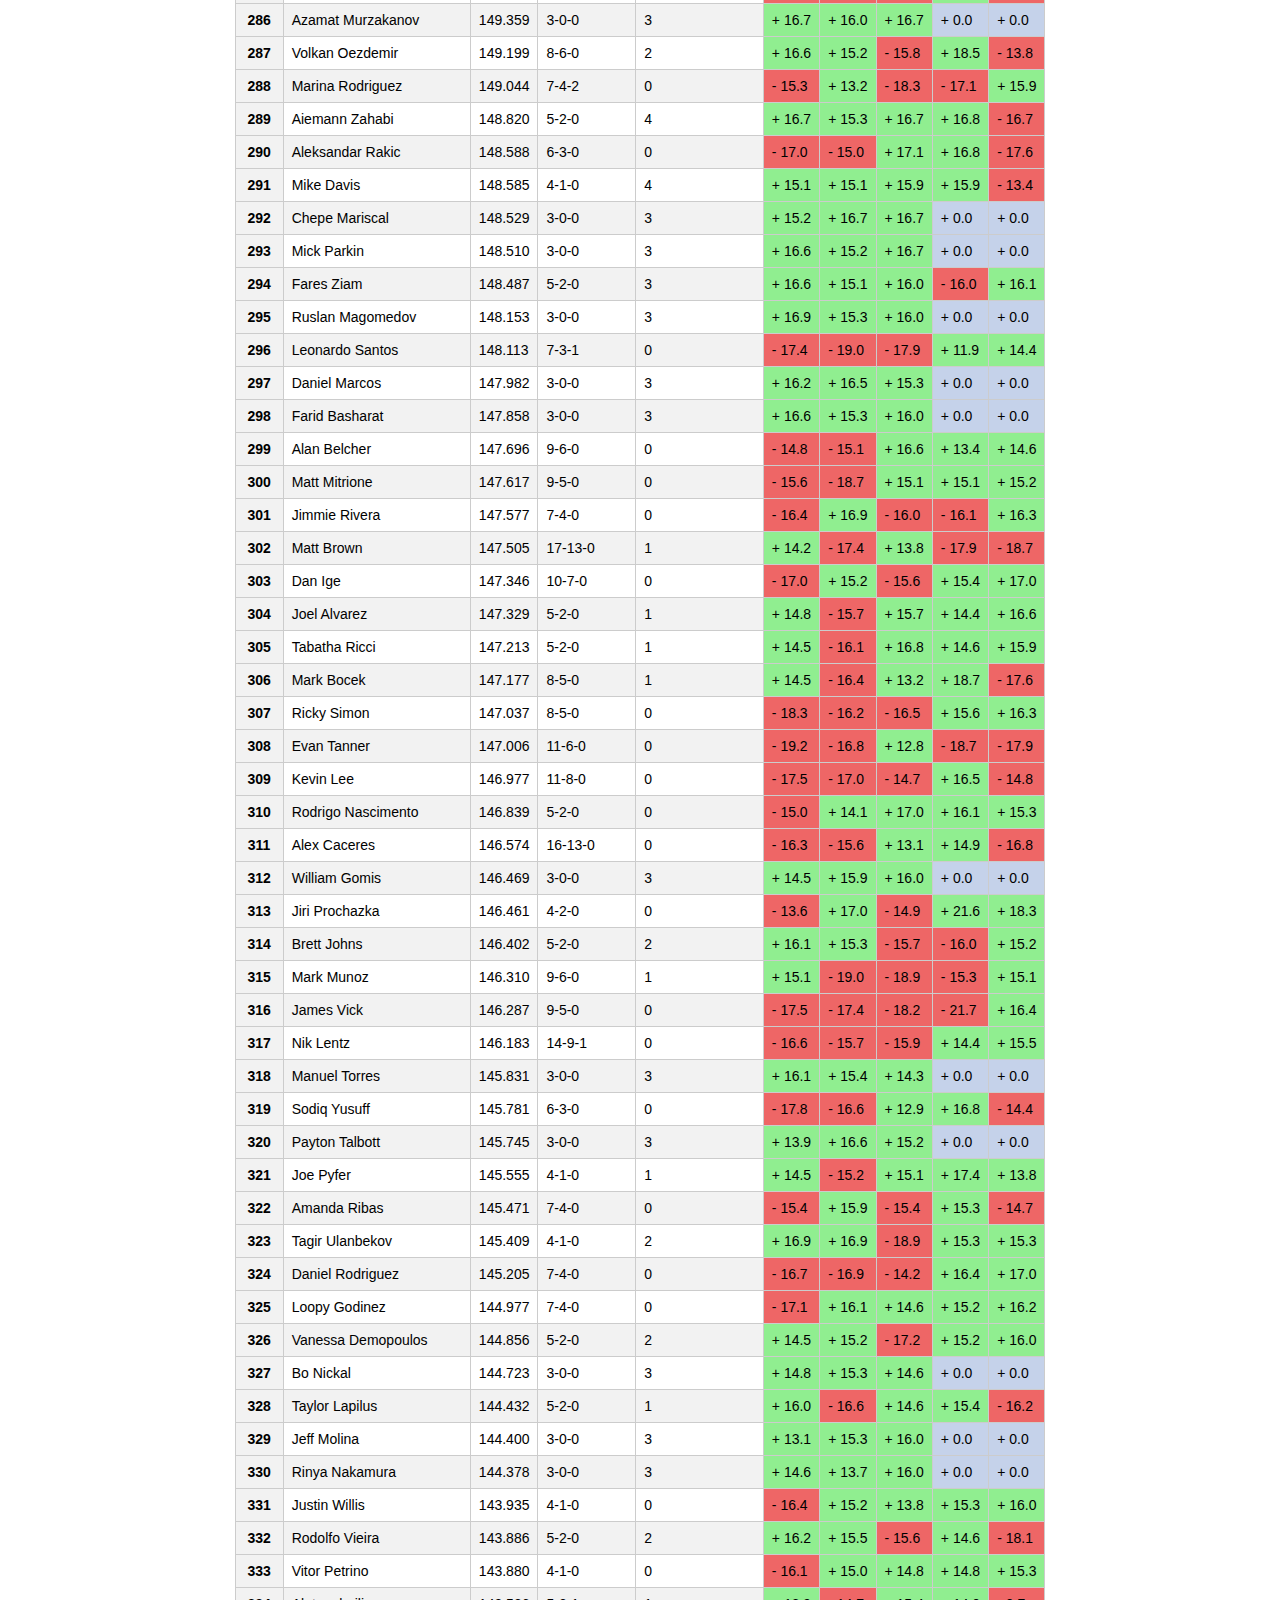
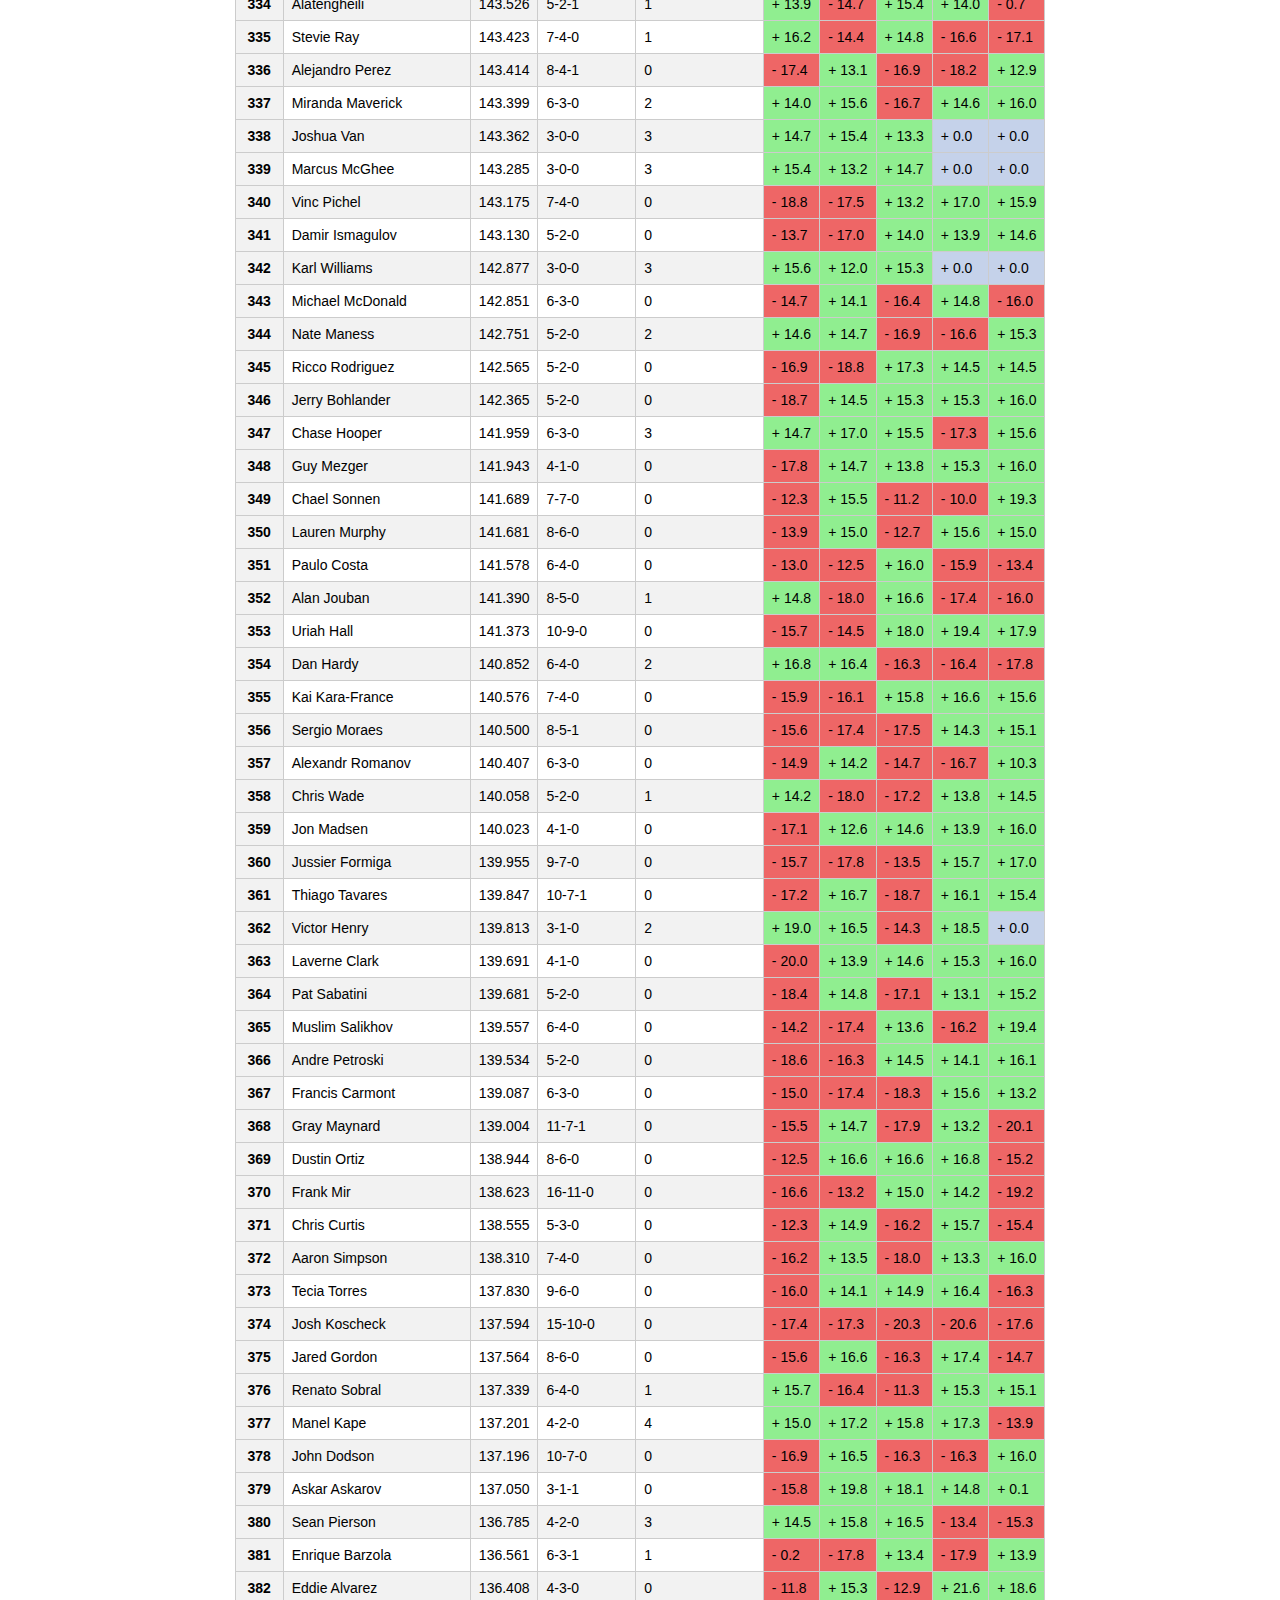
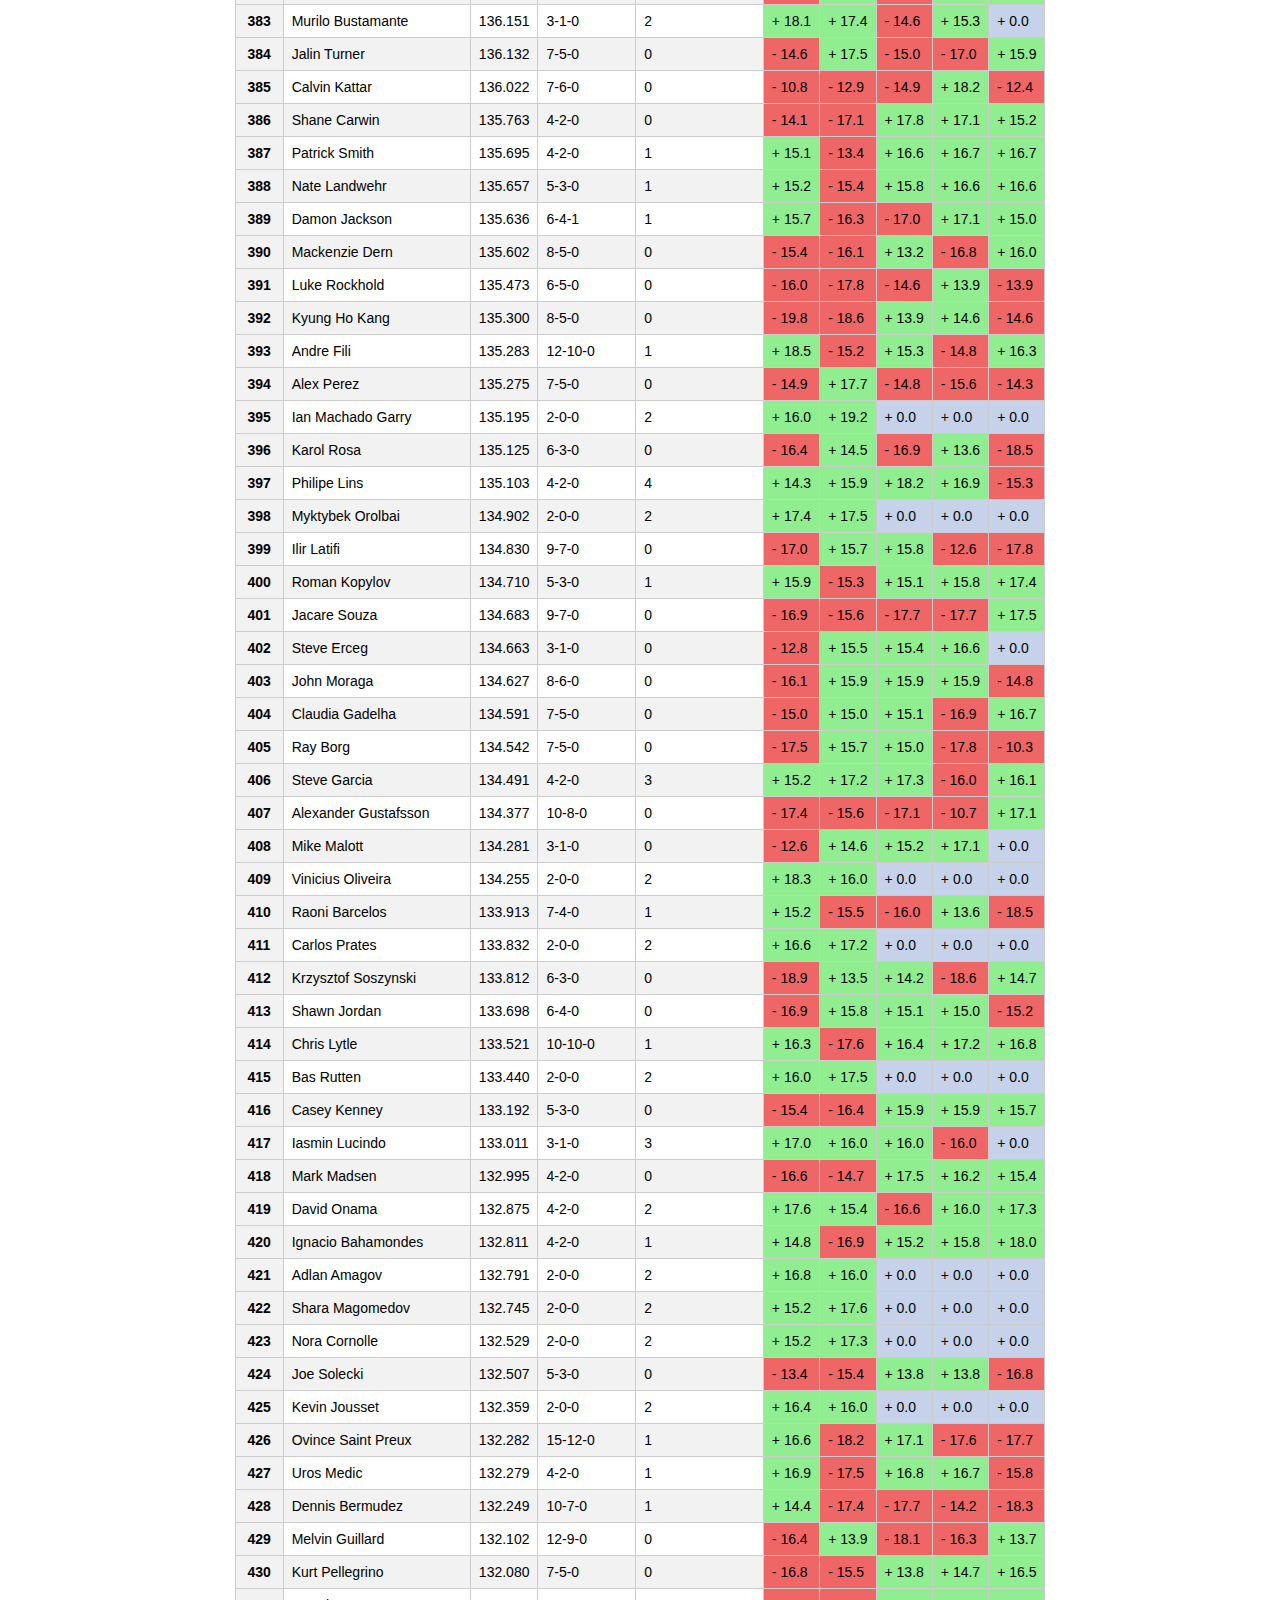
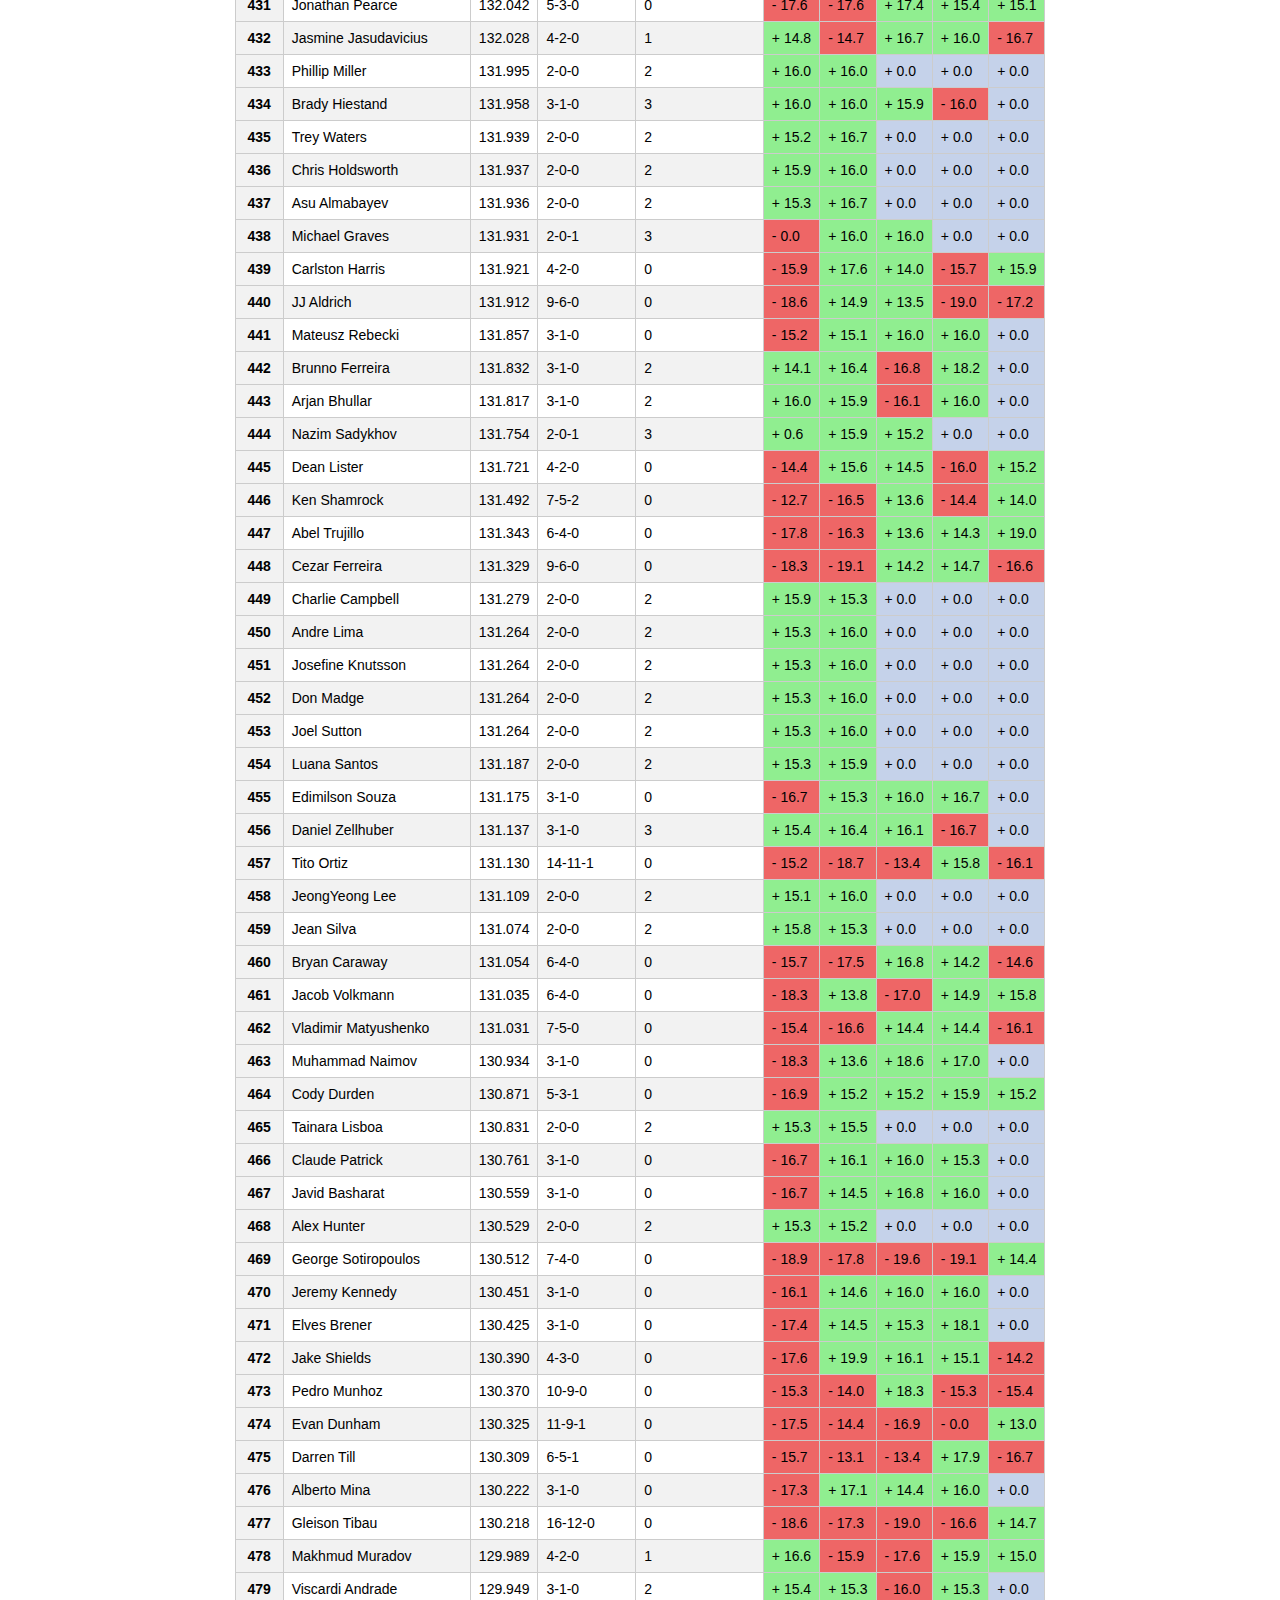
